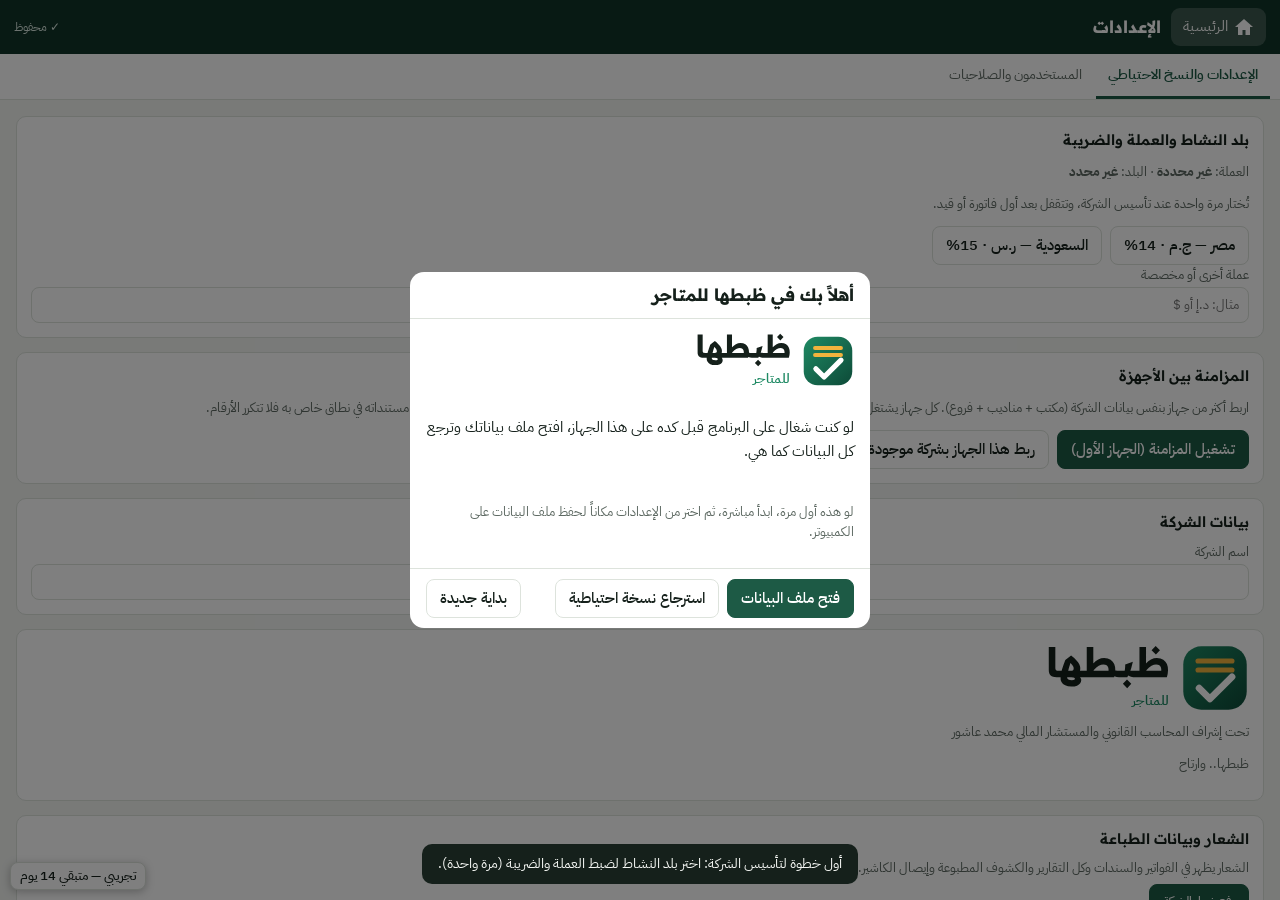
==== stores/index.html @ 5166639c "Add cheques and notes receivable/payable module with auto journal entries Co-Authored-By: Claude Son" ====
<!DOCTYPE html>
<html lang="ar" dir="rtl">
<head>
<link rel="icon" href="data:image/svg+xml,%3Csvg%20xmlns%3D%22http%3A//www.w3.org/2000/svg%22%20viewBox%3D%220%200%20120%20120%22%20width%3D%22120%22%20height%3D%22120%22%3E%3Cg%20transform%3D%22translate%280%200%29%20scale%281.0%29%22%3E%3Cdefs%3E%3ClinearGradient%20id%3D%22g%22%20x1%3D%220%22%20y1%3D%220%22%20x2%3D%221%22%20y2%3D%221%22%3E%3Cstop%20offset%3D%220%22%20stop-color%3D%22%231f8a64%22/%3E%3Cstop%20offset%3D%221%22%20stop-color%3D%22%230d4a38%22/%3E%3C/linearGradient%3E%3C/defs%3E%3Crect%20x%3D%224%22%20y%3D%224%22%20width%3D%22112%22%20height%3D%22112%22%20rx%3D%2232%22%20fill%3D%22url%28%23g%29%22/%3E%3Cpath%20d%3D%22M30%2030h60M30%2046h60%22%20stroke%3D%22%23f2b33d%22%20stroke-width%3D%229%22%20stroke-linecap%3D%22round%22%20fill%3D%22none%22/%3E%3Cpath%20d%3D%22M32%2078l19%2019%2039-39%22%20stroke%3D%22%23fff%22%20stroke-width%3D%2212%22%20stroke-linecap%3D%22round%22%20stroke-linejoin%3D%22round%22%20fill%3D%22none%22/%3E%3C/g%3E%3C/svg%3E">
<meta charset="utf-8">
<meta name="viewport" content="width=device-width, initial-scale=1">
<title>ظبطها</title>
<link rel="stylesheet" href="fonts/fonts.css">
<link rel="manifest" href="manifest.webmanifest">
<meta name="theme-color" content="#113428">
<link rel="apple-touch-icon" href="logo/icon-192.png">
<style>
/* layout idea: pine side rail of ledgers on the right, working sheet on the left; tables are the page */
:root{
  --bg:#f3f5f2; --surface:#ffffff; --sunk:#eef1ed; --ink:#15201b; --muted:#5d6962; --line:#dde3dc;
  --brand:#1d5a45; --brand-ink:#ffffff; --brand-soft:#e2efe9; --side:#113428; --side-ink:#d9e8e1;
  --good:#006300; --good-bg:#e2f3e2; --bad:#b92c2c; --bad-bg:#fbe6e6; --warn:#7a5200; --warn-bg:#fdf0cf;
  --s1:#2a78d6; --s2:#eb6834; --s3:#1baf7a;
  --f-display:"Readex Pro","IBM Plex Sans Arabic",system-ui,"Segoe UI",Tahoma,sans-serif;
  --f-body:"IBM Plex Sans Arabic",system-ui,"Segoe UI",Tahoma,sans-serif;
  --r:10px;
}
@media (prefers-color-scheme:dark){:root:not([data-theme="light"]){
  color-scheme:dark;
  --bg:#0e1411; --surface:#171f1b; --sunk:#1d2722; --ink:#e8eeea; --muted:#9aa69f; --line:#2a352f;
  --brand:#56b693; --brand-ink:#06140e; --brand-soft:#1c2f27; --side:#0b1813; --side-ink:#cfe0d8;
  --good:#4cc965; --good-bg:#143019; --bad:#f08080; --bad-bg:#3a1a1a; --warn:#e8b653; --warn-bg:#3a2d10;
  --s1:#3987e5; --s2:#d95926; --s3:#199e70;
}}
:root[data-theme="dark"]{
  color-scheme:dark;
  --bg:#0e1411; --surface:#171f1b; --sunk:#1d2722; --ink:#e8eeea; --muted:#9aa69f; --line:#2a352f;
  --brand:#56b693; --brand-ink:#06140e; --brand-soft:#1c2f27; --side:#0b1813; --side-ink:#cfe0d8;
  --good:#4cc965; --good-bg:#143019; --bad:#f08080; --bad-bg:#3a1a1a; --warn:#e8b653; --warn-bg:#3a2d10;
  --s1:#3987e5; --s2:#d95926; --s3:#199e70;
}
*{box-sizing:border-box}
html,body{height:100%;margin:0}
body{background:var(--bg);color:var(--ink);font-family:var(--f-body);font-size:15px;line-height:1.55}
h1,h2,h3{font-family:var(--f-display);margin:0;text-wrap:balance;line-height:1.3}
h2{font-size:17px} h3{font-size:14.5px;font-weight:600}
button,input,select,textarea{font:inherit;color:inherit}
:focus-visible{outline:2px solid var(--brand);outline-offset:2px}
#app{display:flex;height:100%}
#main{flex:1;min-width:0;display:flex;flex-direction:column;height:100%}
#top{display:flex;align-items:center;gap:10px;padding:8px 14px;background:var(--side);color:#fff;flex:none}
#top h1{font-size:17px;flex:1;min-width:0;color:#fff}
.homebtn{border:0;background:rgba(255,255,255,.18);color:#fff;border-radius:9px;min-width:38px;height:38px;padding:0 12px;gap:6px;font:700 14px/1 inherit;display:inline-flex;align-items:center;justify-content:center;cursor:pointer;flex:none;text-decoration:none}
.homebtn:hover{background:rgba(255,255,255,.24)}
.homebtn svg{width:20px;height:20px;fill:currentColor}.homebtn.hide{display:none}@media(max-width:420px){.homebtn{padding:0 9px}.homebtn span{font-size:13px}}
#brandco{font-size:12.5px;opacity:.8;white-space:nowrap;overflow:hidden;text-overflow:ellipsis;max-width:38%}
@media (max-width:520px){#brandco{display:none}}
#sync{font-size:12px;color:var(--side-ink);white-space:nowrap}
#tabs{display:flex;gap:2px;padding:0 10px;background:var(--surface);border-bottom:1px solid var(--line);overflow-x:auto;flex:none}
#tabs:empty{display:none}
#tabs a{padding:10px 12px;color:var(--muted);text-decoration:none;font-size:14px;white-space:nowrap;border-bottom:3px solid transparent}
#tabs a:hover{color:var(--ink)}
#tabs a.on{color:var(--brand);border-bottom-color:var(--brand);font-weight:600}
#banner{display:none;padding:8px 16px;background:var(--warn-bg);color:var(--warn);font-size:13px}
#view{flex:1;overflow-y:auto;padding:16px;display:flex;flex-direction:column;gap:14px}
#view>*{flex-shrink:0}
.hello{max-width:900px;width:100%;margin:6px auto 0}
.apps{display:grid;grid-template-columns:repeat(auto-fill,minmax(88px,1fr));gap:24px 6px;max-width:820px;width:100%;margin:0 auto;padding:28px 10px 24px;border-radius:26px;background:linear-gradient(135deg,rgba(124,98,214,.14),rgba(18,133,95,.13))}
.app{display:flex;flex-direction:column;align-items:center;gap:8px;padding:4px 2px;background:none;border:0;border-radius:14px;text-decoration:none;color:var(--ink);text-align:center;transition:transform .15s}.app:hover{transform:translateY(-4px)}.app:active{transform:scale(.95)}
.app:hover{border-color:var(--brand);box-shadow:0 3px 12px rgba(0,0,0,.09)}
.app .ic{width:74px;height:74px;border-radius:21px;display:flex;align-items:center;justify-content:center;color:#fff;box-shadow:0 8px 16px -6px rgba(0,0,0,.35),inset 0 -4px 0 rgba(0,0,0,.14),inset 0 2px 0 rgba(255,255,255,.22)}.app .ic svg{width:36px;height:36px}
.app b{font-family:var(--f-display);font-size:14.5px;font-weight:600}
.span2{grid-column:span 2}@media(max-width:700px){.span2{grid-column:auto}}.ssw{position:relative;display:block;flex:1;min-width:0;width:100%}.ssw .ssi{width:100%}.sshid{position:absolute!important;opacity:0;width:1px!important;height:1px!important;min-width:0!important;pointer-events:none;top:0;inset-inline-start:0}.ssp{position:absolute;z-index:60;inset-inline:0;top:calc(100% + 2px);max-height:240px;overflow:auto;background:var(--surface);border:1px solid var(--line);border-radius:10px;box-shadow:0 10px 24px -8px rgba(0,0,0,.35)}.ssp.up{top:auto;bottom:calc(100% + 2px)}.sso{padding:9px 12px;cursor:pointer;font-size:14px;border-bottom:1px solid var(--line);text-align:start}.sso:last-child{border:0}.sso small{color:var(--muted);font-size:11px;margin-inline-end:6px}.sso.on{font-weight:700}.sso.act,.sso:hover{background:rgba(18,133,95,.13)}.sso.none{color:var(--muted);cursor:default}
.app small{color:var(--muted);font-size:11px;line-height:1.3}
svg.i{width:28px;height:28px;fill:none;stroke:currentColor;stroke-width:1.8;stroke-linecap:round;stroke-linejoin:round}
.card{background:var(--surface);border:1px solid var(--line);border-radius:var(--r);padding:14px}
.card>h3{margin-bottom:10px}
.grid{display:grid;gap:12px}
.g2{grid-template-columns:repeat(auto-fit,minmax(min(100%,340px),1fr))}
.kpis{grid-template-columns:repeat(auto-fit,minmax(150px,1fr))}
.kpi{background:var(--surface);border:1px solid var(--line);border-radius:var(--r);padding:12px 14px}
.kpi small{color:var(--muted);font-size:12.5px;display:block}
.kpi b{font-family:var(--f-display);font-size:21px;font-variant-numeric:tabular-nums;direction:ltr;display:block;text-align:right}
.kpi i{font-style:normal;font-size:12px;color:var(--muted)}
.bar{display:flex;flex-wrap:wrap;gap:8px;align-items:end}
.bar label{display:flex;flex-direction:column;gap:2px;font-size:12px;color:var(--muted)}
.bar .sp{flex:1}
input,select,textarea{background:var(--surface);border:1px solid var(--line);border-radius:8px;padding:7px 9px;min-width:0;max-width:100%}
input[type=number]{direction:ltr;text-align:left}
input[type=search]{min-width:170px}
.btn{border:1px solid var(--line);background:var(--surface);border-radius:8px;padding:7px 13px;cursor:pointer;font-weight:500;display:inline-flex;align-items:center;gap:6px;white-space:nowrap}
.btn:hover{background:var(--sunk)}
.btn.pri{background:var(--brand);border-color:var(--brand);color:var(--brand-ink)}
.btn.pri:hover{filter:brightness(1.08)}
.btn.danger{color:var(--bad);border-color:var(--bad)}
.btn.sm{padding:3px 9px;font-size:13px}
.tw{overflow-x:auto;border:1px solid var(--line);border-radius:var(--r);background:var(--surface)}
table{border-collapse:collapse;width:100%;font-size:13.5px}
th,td{padding:7px 10px;text-align:start;border-bottom:1px solid var(--line);vertical-align:top}
th{background:var(--sunk);font-weight:600;font-size:12.5px;white-space:nowrap;position:sticky;top:0}
tr:last-child>td{border-bottom:0}
.num{direction:ltr;text-align:left;font-variant-numeric:tabular-nums;white-space:nowrap}
th.num{direction:rtl}
tfoot td{font-weight:700;background:var(--sunk)}
tr.click{cursor:pointer} tr.click:hover>td{background:var(--brand-soft)}
tr.eh>td{background:var(--sunk);font-weight:600;border-top:2px solid var(--line)}
tr.grp>td{background:var(--sunk);font-weight:700}
td.l1{font-weight:700} td.l2{font-weight:600;padding-inline-start:22px} td.l3{padding-inline-start:38px} td.l4{padding-inline-start:54px} td.l5{padding-inline-start:70px} td.l6{padding-inline-start:86px} td.hd{font-weight:600} td.l1,td.l2,td.l3,td.l4,td.l5,td.l6{text-align:start}
.chip{display:inline-block;border-radius:99px;padding:1px 9px;font-size:12px;font-weight:600;white-space:nowrap;background:var(--sunk);color:var(--muted)}
.chip.good{background:var(--good-bg);color:var(--good)} .chip.bad{background:var(--bad-bg);color:var(--bad)} .chip.warn{background:var(--warn-bg);color:var(--warn)}
.nw{white-space:nowrap} .mute{color:var(--muted)} .pos{color:var(--good)} .neg{color:var(--bad)}
.tabs{display:flex;gap:6px;flex-wrap:wrap}
.tabs button{border:1px solid var(--line);background:var(--surface);border-radius:99px;padding:5px 13px;cursor:pointer;font-size:13.5px}
.tabs button.on{background:var(--brand);border-color:var(--brand);color:var(--brand-ink);font-weight:600}
.note{font-size:12.5px;color:var(--muted)}
/* charts */
.legend{display:flex;gap:14px;font-size:12.5px;color:var(--muted);margin-bottom:8px}
.legend i{display:inline-block;width:10px;height:10px;border-radius:3px;margin-inline-end:5px}
.cols{display:grid;grid-auto-flow:column;grid-auto-columns:1fr;gap:6px;height:170px;align-items:end;border-bottom:1px solid var(--line);position:relative;direction:ltr}
.cols .gl{position:absolute;inset-inline:0;border-top:1px dashed var(--line);font-size:10.5px;color:var(--muted);pointer-events:none}
.cols .gl span{position:absolute;top:-8px;left:0;background:var(--surface);padding-inline-end:4px}
.col{display:flex;gap:2px;align-items:end;height:100%;justify-content:center;cursor:pointer;position:relative;z-index:1}
.col i{display:block;width:42%;max-width:16px;border-radius:4px 4px 0 0;min-height:1px}
.col:hover i,.col:focus i{filter:brightness(1.15)}
.xl{display:grid;grid-auto-flow:column;grid-auto-columns:1fr;gap:6px;font-size:10.5px;color:var(--muted);text-align:center;direction:ltr;margin-top:4px}
.hb{display:grid;grid-template-columns:minmax(90px,38%) 1fr auto;gap:4px 10px;align-items:center;font-size:13px}
.hb .tr{height:10px;background:var(--sunk);border-radius:5px;overflow:hidden}
.hb .tr i{display:block;height:100%;border-radius:5px}
.hb .v{direction:ltr;font-variant-numeric:tabular-nums;font-size:12.5px;text-align:left}
#tip{position:fixed;z-index:60;background:var(--ink);color:var(--bg);padding:6px 10px;border-radius:8px;font-size:12.5px;pointer-events:none;display:none;max-width:240px}
/* modal */
#modal{display:none;position:fixed;inset:0;z-index:50;background:rgba(0,0,0,.5);align-items:center;justify-content:center;padding:12px}
#modal.on{display:flex}
#qmodal{display:none;position:fixed;inset:0;z-index:70;background:rgba(0,0,0,.5);align-items:center;justify-content:center;padding:12px}
#qmodal.on{display:flex}
.sq{display:flex;gap:6px;align-items:stretch}.sq select{flex:1;min-width:0}.sq .btn{white-space:nowrap}
.dlg{background:var(--surface);border-radius:14px;width:min(100%,860px);max-height:100%;display:flex;flex-direction:column}
.dlg.sm{width:min(100%,460px)}
.dlg header{padding:12px 16px;border-bottom:1px solid var(--line);display:flex;align-items:center;gap:8px}
.dlg header h2{flex:1}
.dlg .body{padding:14px 16px;overflow-y:auto;display:flex;flex-direction:column;gap:12px}
.dlg footer{padding:10px 16px;border-top:1px solid var(--line);display:flex;gap:8px;flex-wrap:wrap;align-items:center}
.form{display:grid;grid-template-columns:repeat(auto-fit,minmax(170px,1fr));gap:10px}
.form label{display:flex;flex-direction:column;gap:3px;font-size:12.5px;color:var(--muted)}
.ln{border:1px solid var(--line);border-radius:10px;padding:10px;display:grid;grid-template-columns:repeat(auto-fit,minmax(140px,1fr));gap:8px;background:var(--sunk)}
.ln label{display:flex;flex-direction:column;gap:2px;font-size:12px;color:var(--muted)}
.ln .w2{grid-column:span 2} @media (max-width:420px){.ln .w2{grid-column:auto}}
#toast{position:fixed;bottom:16px;inset-inline:16px;z-index:70;display:none;justify-content:center;pointer-events:none}
#toast div{background:var(--ink);color:var(--bg);padding:9px 16px;border-radius:10px;font-size:14px}
.pager{display:flex;gap:8px;align-items:center;justify-content:center;font-size:13px}
.paper{background:#fff;color:#111;padding:20px;border:1px solid var(--line);border-radius:8px;direction:rtl;font-size:13px;line-height:1.6}
.paper table{width:100%;border-collapse:collapse}.paper th,.paper td{border:1px solid #bbb;padding:5px 8px;text-align:right;color:#111}.paper th{background:#eee}.paper td.n{text-align:left;direction:ltr;white-space:nowrap}
#printarea{display:none}
.pbox{border:1px solid var(--line);border-radius:10px;padding:10px 12px;margin:10px 0}.pbox summary{cursor:pointer;font-weight:600}.pltab{width:100%;border-collapse:collapse}.pltab td,.pltab th{padding:4px 6px;border-bottom:1px solid var(--line);text-align:right}.pltab input[type=date],.pltab input[type=number]{width:100%;min-width:110px}.pltab select{min-width:110px}.pltab tr.xtra{background:rgba(242,179,61,.12)}
.brandlock{display:flex;align-items:center;gap:12px;color:var(--ink)}.brandlock .bmark{width:52px;height:52px;flex:none}.brandlock .bwords{display:flex;flex-direction:column;gap:2px}.brandlock .bname{height:34px;width:auto}.brandlock .bsub{font-size:13px;color:var(--accent,#1f8a64);font-weight:600}
.brandlock.lg .bmark{width:68px;height:68px}.brandlock.lg .bname{height:44px}
.hello{display:flex;align-items:center;gap:18px;flex-wrap:wrap}.hello .brandlock{padding-left:18px;border-left:1px solid var(--line)}
.credit{display:flex;align-items:center;justify-content:center;gap:8px;margin:28px 0 8px;font-size:12.5px;color:var(--mute,#6b7a73);text-align:center}.credit .bmark{width:20px;height:20px;flex:none}
.pos{display:grid;grid-template-columns:minmax(0,1fr) 400px;gap:14px;align-items:start}@media (max-width:960px){.pos{grid-template-columns:1fr}}
.pleft .grow{flex:1;min-width:220px}.pleft .grow input{width:100%;font-size:17px;padding:10px 12px}
.pcats{display:flex;gap:6px;flex-wrap:wrap;margin:6px 0 10px}.chip.on{background:var(--pri,#1d5a45);color:#fff}
.pgrid{display:grid;grid-template-columns:repeat(auto-fill,minmax(150px,1fr));gap:10px}
.pitem{display:flex;flex-direction:column;align-items:flex-start;gap:4px;text-align:right;padding:12px;border:1px solid var(--line);border-radius:12px;background:var(--card,#fff);color:var(--ink);cursor:pointer;min-height:92px;font:inherit}
.pitem:hover{border-color:var(--pri,#1d5a45);box-shadow:0 2px 10px rgba(0,0,0,.06)}.pitem b{font-size:14px;line-height:1.35}.pitem span{font-size:16px;font-weight:700;color:var(--pri,#1d5a45)}.pitem small{font-size:11.5px;opacity:.7}.pitem.out{opacity:.55}
.pcart{color:var(--ink);position:sticky;top:8px;border:1px solid var(--line);border-radius:14px;background:var(--card,#fff);padding:14px;display:flex;flex-direction:column;gap:10px}
.pcart label{display:flex;flex-direction:column;gap:4px;font-size:12.5px}.pcart select,.pcart input{width:100%}.crow.two{display:grid;grid-template-columns:1fr 1fr;gap:8px}
.clines{display:flex;flex-direction:column;gap:6px;max-height:42vh;overflow:auto}.cline{display:grid;grid-template-columns:1fr auto auto auto;gap:6px;align-items:center;padding:6px 0;border-bottom:1px dashed var(--line)}
.cline .cn{display:flex;flex-direction:column;font-size:13.5px}.cline .cn small{opacity:.65}.cline .cq{display:flex;align-items:center;gap:3px}.cline .cq input{width:52px;text-align:center;padding:4px}.cline .ct{min-width:70px;text-align:left}
.ctot{background:var(--soft,#f2f5f3);border-radius:10px;padding:10px 12px;display:flex;flex-direction:column;gap:4px}.ctot>div{display:flex;justify-content:space-between}.ctot .big{font-size:20px;border-top:1px solid var(--line);padding-top:6px;margin-top:2px}
.chg{display:flex;flex-direction:column;justify-content:center;font-size:12.5px}.chg b{font-size:20px}.cbtns{display:flex;gap:8px;flex-wrap:wrap}.cbtns .big{flex:1;font-size:16px;padding:12px}.cbtns kbd{font-size:11px;opacity:.7;margin-right:6px}
.held{display:flex;gap:6px;flex-wrap:wrap;align-items:center}.cempty{text-align:center;padding:18px 0}
.donebig{font-size:22px;font-weight:700;text-align:center}.donechg{font-size:18px;text-align:center}.donechg b{font-size:26px}
.paper.rcpt{width:76mm;margin:auto;padding:10px;font-size:12px}.paper.rcpt .rmeta{margin:8px 0;border-top:1px dashed #999;border-bottom:1px dashed #999;padding:6px 0}.paper.rcpt table.rt td,.paper.rcpt table.rt th{border:0;border-bottom:1px dotted #ccc;padding:3px 2px}.paper.rcpt table.tot{margin-top:6px}

@media print{@page{size:A4;margin:12mm}body.printing>*:not(#printarea){display:none!important}body.printing #printarea{display:block!important}body.printing{background:#fff!important;overflow:visible!important;height:auto!important}.paper{border:0;padding:0}}
</style>
</head>
<body>
<div id="app">
  <div id="main">
    <header id="top">
      <a class="homebtn" id="homebtn" href="#home" aria-label="القائمة الرئيسية" title="القائمة الرئيسية"><svg viewBox="0 0 20 20" aria-hidden="true"><path d="M10 2 1 10h3v8h4.5v-5h3v5H16v-8h3z"/></svg><span>الرئيسية</span></a>
      <h1 id="title">جارٍ التحميل…</h1>
      <span id="brandco"></span>
      <span id="sync"></span>
    </header>
    <nav id="tabs"></nav>
    <div id="banner"></div>
    <main id="view"><p class="mute">جارٍ تحميل البيانات…</p></main>
  </div>
</div>
<div id="modal"></div><div id="qmodal"></div>
<div id="toast"><div></div></div>
<div id="tip"></div>
<script src="seed.js"></script>
<script>const DBN=window.SEED&&"pos"===SEED.edition?"zabtaha-stores":"accounting-book",$=(t,e=document)=>e.querySelector(t),esc=t=>String(t??"").replace(/[&<>"']/g,t=>({"&":"&amp;","<":"&lt;",">":"&gt;",'"':"&quot;","'":"&#39;"}[t])),p2=t=>String(t).padStart(2,"0"),today=()=>{const t=new Date;return t.getFullYear()+"-"+p2(t.getMonth()+1)+"-"+p2(t.getDate())},num=t=>{const e=parseFloat(t);return isFinite(e)?e:0},r2=t=>Math.round(100*t)/100,fmt=t=>0===(t=r2(t||0))?"–":t.toLocaleString("en-US",{maximumFractionDigits:2}),fmt0=t=>r2(t||0).toLocaleString("en-US",{maximumFractionDigits:0}),pct=t=>isFinite(t)?(100*t).toFixed(1)+"%":"–",short=t=>{const e=Math.abs(t);return e>=1e6?(t/1e6).toFixed(e>=1e7?0:1)+"M":e>=1e3?(t/1e3).toFixed(0)+"K":String(Math.round(t))},balHtml=t=>0===(t=r2(t))?"–":fmt(Math.abs(t))+' <span class="mute" style="font-size:11px">'+(t>0?"مدين":"دائن")+"</span>",ym=t=>t?t.slice(0,7):"",addM=(t,e)=>{let[a,s]=t.split("-").map(Number);return s+=e,a+=Math.floor((s-1)/12),s=((s-1)%12+12)%12+1,a+"-"+p2(s)};function toast(t){const e=$("#toast");e.firstElementChild.textContent=t,e.style.display="flex",clearTimeout(toast.t),toast.t=setTimeout(()=>e.style.display="none",2800)}function banner(t,e,a){const s=$("#banner");s.innerHTML=esc(t)+(e?' <button class="btn sm" data-act="'+a+'">'+esc(e)+"</button>":""),s.style.display=t?"block":"none"}const LISTS=["accounts","customers","suppliers","custodies","centers","inst","journal","items","whs","moves","docs","assets","emps","payruns","recon","audit","stk","users","shifts","prods","ships","boms","leaves","cheques"],CHUNK={audit:300,journal:150,inst:400,moves:300,items:400,docs:150};let S={meta:{},accounts:[],customers:[],suppliers:[],custodies:[],centers:[],inst:[],journal:[],items:[],whs:[],moves:[],docs:[],assets:[],emps:[],payruns:[],recon:[],audit:[],stk:[],users:[],shifts:[],prods:[],ships:[],boms:[]},IX={},PAID=null;function reindex(){PAID=null,IX.acc=new Map(S.accounts.map(t=>[t.code,t])),IX.cu=new Map(S.customers.map(t=>[t.code,t])),IX.su=new Map(S.suppliers.map(t=>[t.code,t])),IX.cs=new Map(S.custodies.map(t=>[t.code,t])),IX.cc=new Map(S.centers.map(t=>[t.code,t])),IX.it=new Map(S.items.map(t=>[t.code,t])),IX.wh=new Map(S.whs.map(t=>[t.code,t])),IX.doc=new Map((S.docs||[]).map(t=>[t.id,t]))}const nm=(t,e)=>e?IX[t].get(e)?.name||e:"",cls=t=>IX.acc.get(t)?.cls||"",details=()=>S.accounts.filter(t=>"تفصيلي"===t.level);function loadObj(t){S={meta:Object.assign({company:"",from:"",to:"",cur:""},t.meta||{})},LISTS.forEach(e=>S[e]=(t[e]||[]).map(t=>Object.assign({},t))),S.whs.length||(S.whs=[{code:"W001",name:"المخزن الرئيسي",place:""}]),reindex()}const Store={kind:"mem",db:null,idb:null,cache:{},q:Promise.resolve(),pending:0,failed:!1,async init(){try{const t=window.claude&&window.claude.use;if(t){const e=await Promise.race([t("db"),new Promise(t=>setTimeout(()=>t(null),1e4))]);if(e)return this.db=e,void(this.kind="cloud")}}catch(t){}try{this.idb=await new Promise((t,e)=>{const a=indexedDB.open(DBN,1);a.onupgradeneeded=()=>a.result.createObjectStore("book"),a.onsuccess=()=>t(a.result),a.onerror=()=>e(a.error)}),this.kind="local"}catch(t){this.kind="mem"}},async loadAll(){const t={};"cloud"===this.kind?(await this.db.collection("book").limit(1e3).get()).docs.forEach(e=>t[e.id]=e.data()):"local"===this.kind&&await new Promise((e,a)=>{const s=this.idb.transaction("book").objectStore("book").openCursor();s.onsuccess=()=>{const a=s.result;a?(t[a.key]=a.value,a.continue()):e()},s.onerror=()=>a(s.error)});for(const e in t)this.cache[e]=JSON.stringify(t[e]);return t},_w(t,e){if("cloud"===this.kind){const a=this.db.doc("book/"+t);return void 0===e?a.delete():a.set(e)}return new Promise((a,s)=>{const n=this.idb.transaction("book","readwrite"),c=n.objectStore("book");void 0===e?c.delete(t):c.put(e,t),n.oncomplete=a,n.onerror=()=>s(n.error)})},put(t,e){const a=void 0===e?void 0:JSON.stringify(e);if(this.cache[t]===a)return;if(void 0===a?delete this.cache[t]:this.cache[t]=a,FileSync.schedule(),"mem"===this.kind)return;const s=void 0===a?void 0:JSON.parse(a);this.pending++,sync(),this.q=this.q.then(()=>this._w(t,s).catch(e=>{if(e&&("unavailable"===e.code||"resource_exhausted"===e.code))return new Promise(t=>setTimeout(t,1800)).then(()=>this._w(t,s));throw e})).catch(t=>{this.failed=!0,banner("تعذّر حفظ آخر تعديل ("+(t&&t.code||"خطأ")+"). خذ نسخة احتياطية الآن ثم أعد فتح البرنامج.","تنزيل نسخة احتياطية الآن","backup")}).then(()=>{this.pending--,sync(),this.pending||Tabs.say()})}},Tabs={ch:null,stale:!1,init(){"local"===Store.kind&&"undefined"!=typeof BroadcastChannel&&(this.ch=new BroadcastChannel(DBN),this.ch.onmessage=()=>{this.stale=!0,this.check()},setInterval(()=>this.check(),1e3))},say(){try{this.ch&&this.ch.postMessage(1)}catch(t){}},async check(){if(this.stale&&!Store.pending&&!FileSync.busy&&!document.querySelector("#modal.on")){this.stale=!1;try{hydrate(await Store.loadAll())&&(render(),toast("تم تحديث البيانات من نافذة أخرى"))}catch(t){}}}},KV={db:null,async open(){return this.db||(this.db=await new Promise((t,e)=>{const a=indexedDB.open("accounting-book"===DBN?"accounting-file":DBN+"-file",1);a.onupgradeneeded=()=>a.result.createObjectStore("kv"),a.onsuccess=()=>t(a.result),a.onerror=()=>e(a.error)})),this.db},async get(t){const e=await this.open();return new Promise((a,s)=>{const n=e.transaction("kv").objectStore("kv").get(t);n.onsuccess=()=>a(n.result),n.onerror=()=>s(n.error)})},async set(t,e){const a=await this.open();return new Promise((s,n)=>{const c=a.transaction("kv","readwrite");void 0===e?c.objectStore("kv").delete(t):c.objectStore("kv").put(e,t),c.oncomplete=s,c.onerror=()=>n(c.error)})}},FileSync={h:null,ok:!1,t:null,busy:!1,again:!1,last:null,can:()=>"local"===Store.kind&&"function"==typeof window.showSaveFilePicker,async load(){let t=null;try{t=localStorage.getItem(DBN+"-fh")}catch(t){}if(t){this.skipped=!0;try{localStorage.removeItem(DBN+"-fh")}catch(t){}try{await KV.set("fh",void 0)}catch(t){}}else{try{localStorage.setItem(DBN+"-fh","1")}catch(t){}try{this.h=await KV.get("fh")||null,this.h&&(this.ok="granted"===await this.h.queryPermission({mode:"readwrite"}))}catch(t){this.h=null,this.ok=!1}try{localStorage.removeItem(DBN+"-fh")}catch(t){}}},async remember(t,e){this.h=t,this.ok=e;try{await KV.set("fh",t)}catch(t){}},async forget(){this.h=null,this.ok=!1;try{await KV.set("fh",void 0)}catch(t){}},schedule(){this.h&&this.ok&&(clearTimeout(this.t),this.t=setTimeout(()=>{this.t=null,this.write()},1e3))},async write(){if(this.h&&this.ok)if(this.busy)this.again=!0;else{this.busy=!0,sync();try{const t=await this.h.createWritable();await t.write(JSON.stringify(snapshot())),await t.close(),this.last=new Date,fileBanner()}catch(t){this.ok=!1,fileBanner("تعذّر الكتابة في ملف البيانات ("+(t&&t.name||"خطأ")+").")}finally{this.busy=!1,this.again&&(this.again=!1,this.write()),sync()}}}};function fileBanner(t){if(!Store.failed)return FileSync.skipped&&!FileSync.h?banner("تعذّر الوصول لملف البيانات المربوط. بياناتك محفوظة في المتصفح؛ اربط الملف مرة أخرى من الإعدادات.","الإعدادات","gosetup"):t?banner(t+" البيانات محفوظة في المتصفح، لكن الملف لم يتحدّث.","إعادة السماح","fileperm"):FileSync.h&&!FileSync.ok?banner("الحفظ في ملف البيانات ("+FileSync.h.name+") متوقف حتى تسمح للبرنامج بالكتابة فيه.","السماح بالحفظ في الملف","fileperm"):void banner("")}function sync(){const t=$("#sync");"mem"===Store.kind?t.textContent="بدون حفظ":t.textContent=Store.failed?"⚠ لم يُحفظ":Store.pending||FileSync.busy||FileSync.t?"جارٍ الحفظ…":FileSync.h?FileSync.ok?"✓ محفوظ في الملف":"⚠ الملف متوقف":"✓ محفوظ"}function persist(t){const e=S[t],a=CHUNK[t]||500;let s=0;for(;s*a<e.length||0===s;s++)Store.put(t+"_"+s,{rows:e.slice(s*a,s*a+a)});for(;t+"_"+s in Store.cache;s++)Store.put(t+"_"+s,void 0)}function persistAll(){Store.put("meta",S.meta),LISTS.forEach(persist)}function hydrate(t){if(!t.meta)return!1;const e={meta:t.meta};return LISTS.forEach(a=>{e[a]=[];for(let s=0;t[a+"_"+s];s++)e[a]=e[a].concat(t[a+"_"+s].rows||[])}),loadObj(e),!0}document.addEventListener("visibilitychange",()=>{document.hidden&&FileSync.t&&(clearTimeout(FileSync.t),FileSync.t=null,FileSync.write())});const V={zv:{z:""},rep:{from:"",to:""},jr:{q:"",from:"",to:"",acc:"",unb:!1,page:0},st:{type:"acc",code:""},ins:{tab:"table",q:"",month:"",year:""},ent:{q:""},sk:{q:"",wh:"",only:""},ex:{acc:"",cc:""},pr:{acc:"",cc:""},mv:{q:"",item:"",wh:"",type:""}};function accKey(t){if("تفصيلي"===t.level)return t.code;if(t.pre)return t.pre;const e=t.code;return e.endsWith("000")?e.slice(0,-3):e.endsWith("00")?e.slice(0,-2):e}function leaves(t){if("تفصيلي"===t.level)return[t];const e=accKey(t);return details().filter(t=>t.code.startsWith(e))}let SKIPCL=!1;function sums(t,e,a){const s=new Map;for(const n of S.journal){if(a&&n.date>a)continue;if(SKIPCL&&"قيد إقفال"===n.tag)continue;const c=t(n);if(!c)continue;let o=s.get(c);o||s.set(c,o=[0,0,0,0]),e&&n.date<e?(o[0]+=n.d,o[1]+=n.c):(o[2]+=n.d,o[3]+=n.c)}return s}function balRow(t,e){e=e||[0,0,0,0];const a=(t.od||0)-(t.oc||0)+e[0]-e[1],s=a+e[2]-e[3];return{od:Math.max(a,0),oc:Math.max(-a,0),pd:e[2],pc:e[3],cd:Math.max(s,0),cc:Math.max(-s,0),net:s}}function trial(t,e){const a=sums(t=>t.a,t,e);return details().map(t=>Object.assign({code:t.code,name:t.name,cls:t.cls,nature:t.nature,parent:t.parent},balRow(t,a.get(t.code))))}function partySummary(t,e,a,s){const n=sums(e=>e[t],a,s);return e.map(t=>Object.assign({},t,balRow(t,n.get(t.code))))}function centerReport(t,e){const a=new Map;for(const s of S.journal){if(!s.cc||t&&s.date<t||e&&s.date>e)continue;let n=a.get(s.cc);n||a.set(s.cc,n=[0,0]);const c=cls(s.a);"إيرادات"===c?n[0]+=s.c-s.d:"مصروفات"===c&&(n[1]+=s.d-s.c)}return S.centers.map(t=>{const e=a.get(t.code)||[0,0];return Object.assign({},t,{rev:e[0],exp:e[1],net:e[0]-e[1],margin:e[0]?(e[0]-e[1])/e[0]:0})})}function statement(t,e,a,s){let n,c=0,o="";if("acc"===t){const t=IX.acc.get(e);if(!t)return null;const a=leaves(t),s=new Set(a.map(t=>t.code));n=t=>s.has(t.a),c=a.reduce((t,e)=>t+(e.od||0)-(e.oc||0),0),o=t.code+" — "+t.name}else if("cc"===t){const t=IX.cc.get(e);if(!t)return null;n=t=>t.cc===e,o=t.code+" — "+t.name}else{const a=IX[t].get(e);if(!a)return null;n=a=>a[t]===e,c=(a.od||0)-(a.oc||0),o=a.code+" — "+a.name}const l="cc"===t?t=>{const e=cls(t.a);return"إيرادات"===e?t.c-t.d:"مصروفات"===e?-(t.d-t.c):0}:t=>t.d-t.c,r=S.journal.filter(n).slice().sort((t,e)=>t.date<e.date?-1:t.date>e.date?1:0);let i=c,d=0,p=0;const u=[];for(const e of r)s&&e.date>s||(a&&e.date<a?i+=l(e):(u.length||(c=i),i+=l(e),d+=e.d,p+=e.c,u.push({date:e.date,no:e.no,desc:e.desc,info:"acc"===t?[nm("cc",e.cc),nm("cu",e.cu)||nm("su",e.su)||nm("cs",e.cs)].filter(Boolean).join(" · "):nm("acc",e.a),d:e.d,c:e.c,run:i})));return u.length||(c=i),{title:o,open:c,td:d,tc:p,close:i,rows:u}}function dash(t,e){const a={rev:0,exp:0,coll:0},s=[],n=ym(t)||ym(S.journal.reduce((t,e)=>!t||e.date<t?e.date:t,""))||ym(today());for(let t=0;t<12;t++)s.push({m:addM(n,t),rev:0,exp:0,coll:0,sup:0});const c=new Map(s.map(t=>[t.m,t])),o=new Map,l=new Map,r=new Map,i=new Map,d=new Map,p=new Map,u=new Map,m=(t,e,a)=>t.set(e,(t.get(e)||0)+a);for(const s of S.journal){if(t&&s.date<t||e&&s.date>e)continue;const n=cls(s.a),b=c.get(ym(s.date));if("إيرادات"===n){const t=s.c-s.d;a.rev+=t,m(r,s.a,t),s.cc&&m(i,s.cc,t),b&&(b.rev+=t)}else if("مصروفات"===n){const t=s.d-s.c;a.exp+=t,m(o,s.a,t),s.cc&&m(l,s.cc,t),b&&(b.exp+=t)}if(s.cu){const t=s.c-s.d;a.coll+=t,m(d,s.cu,t),m(p,s.a,t),b&&(b.coll+=t)}if(s.su){let t=u.get(s.su);t||u.set(s.su,t=[0,0]),t[0]+=s.d,t[1]+=s.c,b&&(b.sup+=s.d)}}let b=0;s.forEach(t=>{t.net=t.rev-t.exp,b+=t.net,t.cum=b});const h=(t,e,a)=>[...t].filter(t=>0!==r2(t[1])).sort((t,e)=>e[1]-t[1]).slice(0,a).map(t=>({name:nm(e,t[0]),v:t[1]}));a.net=a.rev-a.exp,a.months=s,a.topExp=h(o,"acc",8),a.topExpCC=h(l,"cc",8),a.revAcc=h(r,"acc",6),a.topRevCC=h(i,"cc",5),a.topCu=h(d,"cu",8),a.payType=h(p,"acc",6),a.activeCu=[...d.values()].filter(t=>t>0).length,a.avgPay=a.activeCu?a.coll/a.activeCu:0,a.sup=[...u].map(t=>({name:nm("su",t[0]),d:t[1][0],c:t[1][1],net:t[1][1]-t[1][0]})).sort((t,e)=>e.d+e.c-(t.d+t.c)),a.supDue=a.sup.reduce((t,e)=>t+Math.max(e.net,0),0),a.supAdv=a.sup.reduce((t,e)=>t+Math.max(-e.net,0),0);const f=today();return a.ins={paid:0,late:0,next:0},S.inst.forEach(t=>a.ins[insState(t,f)]++),a}const insState=(t,e)=>"مسدد"===t.status?"paid":t.due&&t.due<e?"late":"next",INS_LBL={paid:["مسدد ✓","good"],late:["متأخر ⚠","bad"],next:["قادم",""]},MT=["وارد","منصرف","تحويل","رصيد افتتاحي","تسوية زيادة","تسوية عجز"],IN=new Set(["وارد","رصيد افتتاحي","تسوية زيادة"]);function stock(){const t=new Map,e=e=>{let a=t.get(e);return a||t.set(e,a={qty:0,val:0,wh:new Map}),a},a=(t,e,a)=>t.wh.set(e,(t.wh.get(e)||0)+a);for(const t of S.moves){const s=e(t.item);"تحويل"===t.type?(a(s,t.wh,-t.qty),a(s,t.wh2,t.qty)):IN.has(t.type)?(s.qty+=t.qty,s.val+=t.qty*t.cost,a(s,t.wh,t.qty)):(s.qty-=t.qty,s.val-=t.qty*t.cost,a(s,t.wh,-t.qty))}return t}const avgOf=(t,e)=>t&&t.qty>5e-4?t.val/t.qty:e&&e.cost||0,invAcc=()=>IX.acc.get(S.meta.invAcc)?S.meta.invAcc:(details().find(t=>"أصول"===t.cls&&t.name.includes("مخزون"))||{}).code||"",fq=t=>0==(t=Math.round(1e3*(t||0))/1e3)?"–":t.toLocaleString("en-US",{maximumFractionDigits:3});let TBL=[];const CAP=400;let CAPALL=!1;function table(t,e,a,s={}){TBL.push({title:t,cols:e,rows:a,foot:s.foot});const n=a;return!CAPALL&&a.length>400&&(a=a.slice(0,400)),'<div class="tw"><table><thead><tr>'+e.map(t=>"<th"+(t.n?' class="num"':"")+">"+t.t+"</th>").join("")+"</tr></thead><tbody>"+(a.length?a.map(t=>"<tr"+(s.row?" "+s.row(t):"")+">"+e.map(e=>'<td class="'+(e.n?"num ":"")+(/^(m|date|due|code|old|paid|no)$/.test(e.k)?"nw ":"")+(e.c?e.c(t):"")+'">'+((t,e)=>t.h?t.h(e):t.n?fmt(e[t.k]):esc(e[t.k]))(e,t)+"</td>").join("")+"</tr>").join(""):'<tr><td colspan="'+e.length+'" class="mute">'+(s.empty||"لا توجد بيانات")+"</td></tr>")+(n.length>a.length?'<tr><td colspan="'+e.length+'" class="mute">يُعرض أول '+a.length+" من "+n.length+' (التصدير والإجماليات تشمل الكل) — استخدم البحث أو التاريخ للتضييق، أو <button class="btn sm" data-act="showall">عرض الكل</button></td></tr>':"")+"</tbody>"+(s.foot?"<tfoot><tr>"+e.map(t=>"<td"+(t.n?' class="num"':"")+">"+(void 0===s.foot[t.k]?"":"number"==typeof s.foot[t.k]?fmt(s.foot[t.k]):esc(s.foot[t.k]))+"</td>").join("")+"</tr></tfoot>":"")+"</table></div>"}const sumK=(t,e)=>{const a={};return e.forEach(e=>a[e]=t.reduce((t,a)=>t+(a[e]||0),0)),a},xbtn=()=>'<button class="btn" data-act="xls">تصدير Excel</button>',zsel=()=>'<label>الأرصدة الصفرية<select data-set="zv.z"><option value=""'+(V.zv.z?"":" selected")+'>إخفاء</option><option value="1"'+(V.zv.z?" selected":"")+">إظهار</option></select></label>",period=t=>'<label>من تاريخ<input type="date" id="pf" data-set="'+t+'.from" value="'+esc(V[t].from)+'"></label><label>إلى تاريخ<input type="date" id="pt" data-set="'+t+'.to" value="'+esc(V[t].to)+'"></label>',opts=(t,e,a)=>(void 0!==a?'<option value="">'+a+"</option>":"")+t.map(t=>'<option value="'+esc(t.code)+'"'+(t.code===e?" selected":"")+">"+esc(t.name)+"</option>").join(""),hbars=(t,e,a)=>{if(!t.length)return'<p class="mute">لا توجد حركة في الفترة</p>';const s=Math.max(...t.map(t=>Math.abs(t.v)));return'<div class="hb">'+t.map(t=>"<span>"+esc(t.name)+'</span><span class="tr" data-tip="'+esc(t.name)+": "+fmt(t.v)+'"><i style="width:'+Math.max(1,Math.abs(t.v)/s*100)+"%;background:var(--"+a+')"></i></span><span class="v">'+fmt0(t.v)+(e?' <span class="mute">'+pct(t.v/e)+"</span>":"")+"</span>").join("")+"</div>"};function colsChart(t,e){const a=Math.max(1,...t.flatMap(t=>e.map(e=>Math.max(0,t[e.k]))));return(e.length>1?'<div class="legend">'+e.map(t=>'<span><i style="background:var(--'+t.c+')"></i>'+t.t+"</span>").join("")+"</div>":"")+'<div class="cols"><div class="gl" style="bottom:100%"><span>'+short(a)+'</span></div><div class="gl" style="bottom:50%"><span>'+short(a/2)+"</span></div>"+t.map(t=>'<div class="col" tabindex="0" data-tip="'+t.m+" — "+e.map(e=>e.t+": "+fmt(t[e.k])).join(" | ")+'">'+e.map(e=>'<i style="height:'+Math.max(0,t[e.k])/a*100+"%;background:var(--"+e.c+')"></i>').join("")+"</div>").join("")+'</div><div class="xl">'+t.map(t=>"<span>"+t.m.slice(5)+"/"+t.m.slice(2,4)+"</span>").join("")+"</div>"}const ICON={import:"M12 3v12M7 10l5 5 5-5M4 19h16",dash:"M4 20V10M10 20V4M16 20v-8M2 20h20",book:"M5 4h12a2 2 0 0 1 2 2v14H7a2 2 0 0 1-2-2zM9 8h6M9 12h6",user:"M12 12a4 4 0 1 0 0-8 4 4 0 0 0 0 8zM4 21a8 8 0 0 1 16 0",truck:"M2 7h11v9H2zM13 10h5l3 3v3h-8zM6.5 19a1.5 1.5 0 1 0 0-3 1.5 1.5 0 0 0 0 3zM17.5 19a1.5 1.5 0 1 0 0-3 1.5 1.5 0 0 0 0 3z",wallet:"M3 7h16a2 2 0 0 1 2 2v9a2 2 0 0 1-2 2H3zM3 7V5a1 1 0 0 1 1-1h12M16 13.5h2",box:"M3 8l9-5 9 5v8l-9 5-9-5zM3 8l9 5 9-5M12 13v8",doc:"M6 3h9l4 4v14H6zM9 17v-3M12 17v-6M15 17v-4",cog:"M4 7h10M18 7h2M4 17h2M10 17h10M16 5v4M8 15v4",pos:"M4 4h16v10H4zM8 20h8M12 14v6M7 8h4",cart:"M3 4h2l2 11h11l2-8H6M9 20a1 1 0 1 0 0-2 1 1 0 0 0 0 2zM17 20a1 1 0 1 0 0-2 1 1 0 0 0 0 2z",bag:"M5 8h14l-1 12H6zM9 8V6a3 3 0 0 1 6 0v2",people:"M9 11a3 3 0 1 0 0-6 3 3 0 0 0 0 6zM3 20a6 6 0 0 1 12 0M17 10a2.5 2.5 0 1 0 0-5M16 14.5a5 5 0 0 1 5 5.5",factory:"M3 21V9l6 3V9l6 3V5h3v16zM7 17h2M12 17h2",cash:"M3 6h18v12H3zM12 15a3 3 0 1 0 0-6 3 3 0 0 0 0 6zM6 9v.01M18 15v.01"},ic=t=>'<svg class="i" viewBox="0 0 24 24" aria-hidden="true"><path d="'+ICON[t]+'"/></svg>',BRAND_NAME_SVG='<svg class="bname" viewBox="5 -79 297 108" role="img" aria-label="ظبطها"><path fill="currentColor" d="M26.1 0.0Q21.1 0.0 17.5 -1.0Q13.9 -2.0 11.55 -4.15Q9.200000000000001 -6.300000000000001 8.05 -9.700000000000001Q6.9 -13.100000000000001 6.9 -17.900000000000002V-74.0H23.0V-23.700000000000003Q23.0 -21.5 23.3 -19.950000000000003Q23.6 -18.400000000000002 24.400000000000002 -17.450000000000003Q25.200000000000003 -16.5 26.650000000000002 -16.1Q28.1 -15.700000000000001 30.5 -15.700000000000001H34.4V0.0Z M62.4 23.0Q53.4 23.0 47.2 19.950000000000003Q41.0 16.900000000000002 38.099999999999994 11.650000000000002Q35.199999999999996 6.4 35.9 0.0H34.4V-15.700000000000001H38.5Q39.6 -19.400000000000002 40.5 -22.400000000000002Q41.4 -25.400000000000002 42.349999999999994 -28.300000000000004Q43.3 -31.200000000000003 44.55 -34.5Q45.8 -37.800000000000004 47.5 -42.1L61.7 -53.2Q68.4 -48.1 72.75 -43.650000000000006Q77.1 -39.2 79.6 -35.400000000000006Q82.1 -31.6 83.15 -28.35Q84.2 -25.1 84.2 -22.400000000000002Q84.2 -21.3 84.1 -19.450000000000003Q84.0 -17.6 83.5 -15.700000000000001H90.9V0.0H83.7Q84.9 1.5 85.75 3.5Q86.6 5.5 86.6 7.5Q86.6 11.600000000000001 84.1 15.15Q81.6 18.7 76.25 20.85Q70.9 23.0 62.4 23.0ZM63.6 7.300000000000001Q67.9 7.300000000000001 69.45 6.4Q71.0 5.5 71.0 3.9000000000000004Q71.0 3.1 70.15 2.2Q69.3 1.3 67.3 0.65Q65.3 0.0 61.7 0.0H52.0Q51.9 1.9000000000000001 52.7 3.3000000000000003Q53.5 4.7 55.05 5.6Q56.6 6.5 58.75 6.9Q60.9 7.300000000000001 63.6 7.300000000000001ZM54.5 -15.700000000000001H61.2Q63.0 -15.700000000000001 64.3 -16.0Q65.6 -16.3 66.4 -16.950000000000003Q67.2 -17.6 67.6 -18.650000000000002Q68.0 -19.700000000000003 68.0 -21.200000000000003Q68.0 -23.200000000000003 67.2 -25.35Q66.4 -27.5 64.55000000000001 -30.05Q62.7 -32.6 59.7 -35.7L60.9 -37.5Q59.9 -34.4 58.95 -31.35Q58.0 -28.3 57.2 -25.450000000000003Q56.4 -22.6 55.7 -20.15Q55.0 -17.7 54.5 -15.700000000000001ZM34.4 -15.700000000000001H35.4V0.0H34.4Q31.4 0.0 31.4 -7.800000000000001Q31.4 -15.700000000000001 34.4 -15.700000000000001Z M164.10000000000002 -20.400000000000002Q167.2 -17.5 171.05 -16.6Q174.9 -15.700000000000001 179.3 -15.700000000000001V0.0Q173.5 0.0 168.05 -2.4000000000000004Q162.60000000000002 -4.800000000000001 159.2 -10.4ZM90.9 0.0V-15.700000000000001H153.60000000000002Q153.9 -20.0 152.8 -23.55Q151.70000000000002 -27.1 148.90000000000003 -29.25Q146.10000000000002 -31.400000000000002 140.9 -31.400000000000002Q135.70000000000002 -31.400000000000002 129.60000000000002 -28.300000000000004Q123.5 -25.200000000000003 118.1 -18.55Q112.7 -11.9 109.4 -1.1L105.4 -15.4Q109.60000000000001 -25.900000000000002 115.5 -32.900000000000006Q121.4 -39.900000000000006 128.4 -43.45Q135.4 -47.0 142.9 -47.0Q152.5 -47.0 158.6 -43.05Q164.7 -39.1 167.5 -32.400000000000006Q170.3 -25.700000000000003 170.20000000000002 -17.3Q170.10000000000002 -8.9 167.3 0.0ZM100.10000000000001 0.0V-74.0H116.2V0.0ZM90.9 -15.700000000000001H91.9V0.0H90.9Q87.9 0.0 87.9 -7.800000000000001Q87.9 -15.700000000000001 90.9 -15.700000000000001Z M179.3 0.0V-15.700000000000001H193.20000000000002Q193.60000000000002 -17.400000000000002 193.90000000000003 -20.300000000000004Q194.20000000000002 -23.200000000000003 194.40000000000003 -26.150000000000002Q194.60000000000002 -29.1 194.5 -31.1L213.3 -37.7Q211.5 -30.400000000000002 209.75 -24.05Q208.0 -17.7 205.65 -11.85Q203.3 -6.0 199.60000000000002 0.0ZM220.3 0.0Q213.4 0.0 208.65 -1.35Q203.9 -2.7 200.7 -4.550000000000001Q197.5 -6.4 195.20000000000002 -8.0L203.70000000000002 -17.900000000000002Q205.10000000000002 -17.2 207.0 -16.7Q208.9 -16.2 211.2 -15.95Q213.5 -15.700000000000001 216.0 -15.700000000000001H220.3V0.0ZM179.3 -15.700000000000001H180.3V0.0H179.3Q176.3 0.0 176.3 -7.800000000000001Q176.3 -15.700000000000001 179.3 -15.700000000000001ZM199.4 26.900000000000002 188.8 16.2 198.9 5.6000000000000005 209.4 16.2Z M220.3 0.0V-15.700000000000001H283.0Q283.3 -20.0 282.20000000000005 -23.55Q281.1 -27.1 278.3 -29.25Q275.5 -31.400000000000002 270.3 -31.400000000000002Q265.1 -31.400000000000002 259.0 -28.300000000000004Q252.9 -25.200000000000003 247.5 -18.55Q242.10000000000002 -11.9 238.8 -1.1L234.8 -15.4Q239.0 -25.900000000000002 244.9 -32.900000000000006Q250.8 -39.900000000000006 257.8 -43.45Q264.8 -47.0 272.3 -47.0Q281.90000000000003 -47.0 288.0 -43.05Q294.1 -39.1 296.90000000000003 -32.400000000000006Q299.70000000000005 -25.700000000000003 299.6 -17.3Q299.5 -8.9 296.70000000000005 0.0ZM229.5 0.0V-74.0H245.60000000000002V0.0ZM220.3 -15.700000000000001H221.3V0.0H220.3Q217.3 0.0 217.3 -7.800000000000001Q217.3 -15.700000000000001 220.3 -15.700000000000001ZM269.8 -55.400000000000006 259.2 -66.0 269.3 -76.7 279.8 -66.0Z"/></svg>',BRAND_MARK_SVG='<svg class="bmark" viewBox="0 0 120 120" aria-hidden="true"><g transform="translate(0 0) scale(1.0)"><defs><linearGradient id="bmg" x1="0" y1="0" x2="1" y2="1"><stop offset="0" stop-color="#1f8a64"/><stop offset="1" stop-color="#0d4a38"/></linearGradient></defs><rect x="4" y="4" width="112" height="112" rx="32" fill="url(#bmg)"/><path d="M30 30h60M30 46h60" stroke="#f2b33d" stroke-width="9" stroke-linecap="round" fill="none"/><path d="M32 78l19 19 39-39" stroke="#fff" stroke-width="12" stroke-linecap="round" stroke-linejoin="round" fill="none"/></g></svg>',EDITION=window.SEED&&SEED.edition||"acc",BRAND={name:"ظبطها",sub:"pos"===EDITION?"للمتاجر":"للمحاسبة",by:"تحت إشراف المحاسب القانوني والمستشار المالي محمد عاشور",tag:"ظبطها.. وارتاح"},brandBlock=t=>'<div class="brandlock '+(t||"")+'">'+BRAND_MARK_SVG+'<div class="bwords">'+BRAND_NAME_SVG+'<span class="bsub">'+BRAND.sub+"</span></div></div>",creditLine=()=>'<p class="credit">'+BRAND_MARK_SVG+"<span><b>"+BRAND.name+" "+BRAND.sub+"</b> — "+BRAND.by+"</span></p>",APPS=[{t:"لوحة المعلومات",i:"dash",c:"#2a78d6",v:[["dashboard","لوحة المعلومات"]],s:()=>"ملخص الأداء"},{t:"المحاسبة",i:"book",c:"#1d5a45",v:[["journal","اليومية"],["accounts","دليل الحسابات"],["centers","مراكز التكلفة"],["bankrec","التسوية البنكية"],["closing","الإقفال والفترات"]],s:()=>entries().length+" قيد"},{t:"الأصول الثابتة",i:"wallet",c:"#7a5cc2",v:[["assets","الأصول الثابتة"]],s:()=>S.assets.length+" أصل"},{t:"استيراد البيانات",i:"import",c:"#5a6b7b",v:[["migrate","ترحيل البيانات من Excel / برنامج آخر"]],s:()=>"استيراد"},{t:"الرواتب",i:"people",c:"#2f7d9b",v:[["payroll","الرواتب والموظفون"],["leaves","الإجازات والاستئذان"]],s:()=>S.emps.length+" موظف"},{t:"المبيعات",i:"cart",c:"#0e8a8a",v:[["sales","فواتير المبيعات"]],s:()=>S.docs.filter(t=>"inv"===t.kind&&DOCT[t.t].sale).length+" فاتورة"},{t:"المشتريات",i:"bag",c:"#8a4fd6",v:[["purchases","فواتير المشتريات"],["ships","الاستيراد الخارجي"]],s:()=>S.docs.filter(t=>"inv"===t.kind&&!DOCT[t.t].sale).length+" فاتورة"},{t:"السندات",i:"cash",c:"#c2780e",v:[["vouchers","قبض وصرف"],["cheques","الشيكات وأوراق القبض والدفع"]],s:()=>S.docs.filter(t=>"vch"===t.kind).length+" سند"},{t:"العملاء",i:"user",c:"#6250d6",v:[["customers","العملاء"],["installments","الأقساط"]],s:()=>S.customers.length+" عميل"},{t:"الموردون",i:"truck",c:"#d95926",v:[["suppliers","الموردون"]],s:()=>S.suppliers.length+" مورد"},{t:"العهد",i:"wallet",c:"#a66d00",v:[["custodies","العهد"]],s:()=>S.custodies.length+" عهدة"},{t:"المخزون",i:"box",c:"#12855f",v:[["stock","أرصدة المخزون"],["stocktake","الجرد"],["moves","حركات المخزون"],["items","الأصناف"],["warehouses","المخازن"]],s:()=>S.items.length+" صنف"},{t:"التكاليف",i:"factory",c:"#b4561b",v:[["prods","أوامر التصنيع"],["boms","قوائم المواد (BOM)"],["mfvar","تحليل الانحرافات"],["mfoh","توزيع التكاليف"],["mfstmt","قائمة التكاليف"],["wipr","تقرير التصنيع"]],s:()=>S.prods.length+" أمر · "+S.boms.length+" BOM"},{t:"التقارير",i:"doc",c:"#c2417a",v:[["trial","ميزان المراجعة"],["statement","كشوف الحساب"],["expenses","تحليل المصروفات"],["profitability","ربحية المراكز"],["income","قائمة الدخل"],["balance","المركز المالي"],["cashflow","التدفقات النقدية"],["vat","تقرير الضريبة"],["vatreturn","الإقرار الضريبي"],["aging","أعمار الديون"],["audit","سجل المراجعة"]],s:()=>"10 تقارير"},{t:"الإعدادات",i:"cog",c:"#4f5b55",v:[["setup","الإعدادات والنسخ الاحتياطي"]],s:()=>(S.meta.cur?S.meta.cur+" · ":"")+"العملة والنسخ الاحتياطي"}];if("pos"===EDITION){const t=t=>APPS.find(e=>e.t===t),e=[{t:"الكاشير",i:"pos",c:"#0e8a8a",v:[["pos","نقطة البيع"],["shifts","الورديات"],["dayclose","إغلاق اليومية"]],s:()=>S.docs.filter(t=>"inv"===t.kind&&"بيع"===t.t&&t.date===today()).length+" فاتورة اليوم"},t("لوحة المعلومات"),t("المبيعات"),t("المشتريات"),t("السندات"),Object.assign({},t("العملاء"),{v:[["customers","العملاء"]]}),t("الموردون"),t("المخزون"),t("التكاليف"),Object.assign({},t("التقارير"),{v:[["income","قائمة الدخل"],["statement","كشوف الحساب"],["vat","تقرير الضريبة"],["vatreturn","الإقرار الضريبي"],["aging","أعمار الديون"],["trial","ميزان المراجعة"],["journal","القيود"]],s:()=>"6 تقارير"}),t("الإعدادات")];APPS.splice(0,APPS.length,...e)}const appOf=t=>APPS.find(e=>e.v.some(e=>e[0]===t)),VIEWS={};function entries(){const t=new Map;return S.journal.forEach((e,a)=>{const s=String(e.no);let n=t.get(s);n||t.set(s,n={no:e.no,date:e.date,lines:[],d:0,c:0,first:a}),n.lines.push(e),n.d+=e.d,n.c+=e.c,e.date<n.date&&(n.date=e.date)}),[...t.values()]}VIEWS.home=()=>'<div class="hello">'+brandBlock()+"<div><h2>"+esc(S.meta.company||"أهلاً بك")+'</h2><p class="note">'+BRAND.tag+' · اختر القسم الذي تريد العمل عليه.</p></div></div><div class="apps">'+APPS.map(t=>'<a class="app" href="#'+t.v[0][0]+'"><span class="ic" style="background:'+t.c+'">'+ic(t.i)+"</span><b>"+t.t+"</b><small>"+t.s()+"</small></a>").join("")+"</div>"+creditLine(),VIEWS.dashboard=()=>{const t=S.meta.from,e=S.meta.to,a=dash(t,e),s=(t,e,a,s)=>'<div class="kpi"><small>'+t+'</small><b class="'+(s||"")+'">'+e+"</b><i>"+a+"</i></div>";return'<div class="bar"><label>من تاريخ<input type="date" id="df" data-meta="from" value="'+esc(t)+'"></label><label>إلى تاريخ<input type="date" id="dt" data-meta="to" value="'+esc(e)+'"></label><span class="note">كل الأرقام محسوبة من اليومية بين التاريخين. الجدول الشهري يعرض 12 شهراً من تاريخ البداية.</span></div><div class="grid kpis">'+s("إجمالي الإيرادات",fmt0(a.rev),a.rev?"إيرادات مُثبتة في الفترة":"لا إيرادات مُثبتة في الفترة")+s("إجمالي المصروفات",fmt0(a.exp),a.topExp[0]?"أكبر بند: "+esc(a.topExp[0].name)+" ("+pct(a.topExp[0].v/a.exp)+")":"لا مصروفات")+s("صافي الربح / (الخسارة)",fmt0(a.net),a.net<0?"المصروفات تتجاوز الإيرادات المُثبتة":a.rev?"هامش "+pct(a.net/a.rev):"–",a.net<0?"neg":"pos")+s("تحصيلات العملاء",fmt0(a.coll),"متوسط الدفعة "+fmt0(a.avgPay)+" "+esc(S.meta.cur||""))+s("عملاء متعاملون",a.activeCu,"من إجمالي "+S.customers.length+" عميل مسجل")+s("مستحق للموردين",fmt0(a.supDue),"دفعات مقدمة لهم: "+fmt0(a.supAdv))+'</div><div class="grid g2"><div class="card"><h3>الإيرادات مقابل المصروفات (شهرياً)</h3>'+colsChart(a.months,[{k:"rev",t:"الإيرادات",c:"s1"},{k:"exp",t:"المصروفات",c:"s2"}])+"</div><div>"+table("الأرقام الشهرية",[{k:"m",t:"الشهر"},{k:"rev",t:"الإيرادات",n:1},{k:"exp",t:"المصروفات",n:1},{k:"net",t:"الصافي",n:1},{k:"cum",t:"التراكمي",n:1},{k:"st",t:"الحالة",h:t=>t.rev||t.exp?t.net>=0?'<span class="chip good">ربح</span>':'<span class="chip bad">خسارة</span>':"–"}],a.months,{foot:Object.assign({m:"الإجمالي"},sumK(a.months,["rev","exp","net"]))})+'</div></div><div class="grid g2"><div class="card"><h3>أعلى 8 حسابات مصروفات</h3>'+hbars(a.topExp,a.exp,"s2")+'</div><div class="card"><h3>أعلى 8 مشروعات في المصروفات</h3>'+hbars(a.topExpCC,a.exp,"s2")+'</div><div class="card"><h3>الإيرادات حسب الحساب</h3>'+hbars(a.revAcc,a.rev,"s1")+'<p class="note">الإيرادات هنا هي المُثبتة في حسابات الإيراد فقط. تحصيلات العملاء = دائن − مدين على السطور المرتبطة بعميل، وتظهر في قسم العملاء.</p></div><div class="card"><h3>أعلى 5 مشروعات في الإيرادات</h3>'+hbars(a.topRevCC,a.rev,"s1")+'</div><div class="card"><h3>تحصيلات العملاء الشهرية</h3>'+colsChart(a.months,[{k:"coll",t:"التحصيلات",c:"s3"}])+'</div><div class="card"><h3>التحصيلات حسب نوع الدفعة</h3>'+hbars(a.payType,a.coll,"s3")+'<h3 style="margin-top:14px">حالة أقساط العملاء</h3><div class="tabs"><span class="chip good">مسدد '+a.ins.paid+'</span><span class="chip bad">متأخر '+a.ins.late+'</span><span class="chip">قادم '+a.ins.next+'</span></div></div><div class="card"><h3>أعلى 8 عملاء تحصيلاً</h3>'+hbars(a.topCu,a.coll,"s3")+'</div><div class="card"><h3>مدفوعات الموردين الشهرية</h3>'+colsChart(a.months,[{k:"sup",t:"المدفوعات",c:"s2"}])+"</div></div><h3>أرصدة الموردين في الفترة</h3>"+table("أرصدة الموردين",[{k:"name",t:"المورد"},{k:"d",t:"مدفوع (مدين)",n:1},{k:"c",t:"فواتير (دائن)",n:1},{k:"net",t:"الصافي",n:1},{k:"s",t:"الحالة",h:t=>t.net>0?'<span class="chip warn">مستحق له</span>':t.net<0?'<span class="chip">دفعة مقدمة</span>':'<span class="chip good">مسدد</span>'}],a.sup.slice(0,8),{empty:"لا توجد حركة موردين في الفترة"})};const unb=t=>Math.abs(t.d-t.c)>.005;VIEWS.journal=()=>{const t=V.jr,e=t.q.trim();let a=entries();const s=a.length,n=a.filter(unb).length;a=a.filter(a=>(!t.unb||unb(a))&&a.lines.some(a=>(!t.from||a.date>=t.from)&&(!t.to||a.date<=t.to)&&(!t.acc||a.a===t.acc)&&(!e||(t=>[t.no,t.desc,t.tag,nm("acc",t.a),nm("cc",t.cc),nm("cu",t.cu),nm("su",t.su),nm("cs",t.cs)].join(" "))(a).includes(e)))),a.sort((t,e)=>t.date<e.date?1:t.date>e.date?-1:e.first-t.first);const c=Math.max(1,Math.ceil(a.length/30));t.page=Math.min(t.page,c-1);const o=a.slice(30*t.page,30*t.page+30),l=S.journal.reduce((t,e)=>t+e.d,0),r=S.journal.reduce((t,e)=>t+e.c,0);return TBL.push({title:"اليومية",cols:[{k:"date",t:"التاريخ"},{k:"no",t:"رقم القيد"},{k:"desc",t:"البيان"},{k:"tag",t:"تبويب الحساب"},{k:"a",t:"كود الحساب"},{k:"an",t:"اسم الحساب"},{k:"ccn",t:"مركز التكلفة"},{k:"cun",t:"العميل"},{k:"sun",t:"المورد"},{k:"csn",t:"صاحب العهدة"},{k:"d",t:"مدين",n:1},{k:"c",t:"دائن",n:1}],rows:a.flatMap(t=>t.lines).map(t=>Object.assign({},t,{an:nm("acc",t.a),ccn:nm("cc",t.cc),cun:nm("cu",t.cu),sun:nm("su",t.su),csn:nm("cs",t.cs)}))}),'<div class="grid kpis"><div class="kpi"><small>عدد القيود</small><b>'+s+"</b><i>"+S.journal.length+' سطر</i></div><div class="kpi"><small>إجمالي مدين</small><b>'+fmt0(l)+'</b></div><div class="kpi"><small>إجمالي دائن</small><b>'+fmt0(r)+'</b></div><div class="kpi"><small>توازن اليومية</small><b class="'+(n?"neg":"pos")+'">'+(n?n+" غير متزن":"متزنة ✓")+"</b><i>"+(n?'<a href="#journal" data-act="unb">'+(t.unb?"عرض الكل":"عرض غير المتزن")+"</a>":"مدين = دائن لكل قيد")+'</i></div></div><div class="bar"><label>بحث<input type="search" id="jq" data-set="jr.q" data-live value="'+esc(t.q)+'" placeholder="بيان، حساب، عميل، رقم قيد"></label><label>من<input type="date" id="jf" data-set="jr.from" value="'+esc(t.from)+'"></label><label>إلى<input type="date" id="jt" data-set="jr.to" value="'+esc(t.to)+'"></label><label>الحساب<select id="ja" data-set="jr.acc">'+opts(details(),t.acc,"كل الحسابات")+'</select></label><span class="sp"></span>'+xbtn()+'<button class="btn pri" data-act="entry">+ قيد جديد</button></div><div class="tw"><table><thead><tr><th>الحساب</th><th>مركز التكلفة</th><th>الطرف</th><th>البيان</th><th class="num">مدين</th><th class="num">دائن</th></tr></thead>'+(o.length?o.map(t=>'<tbody><tr class="eh click" data-act="entry" data-no="'+esc(t.no)+'"><td colspan="4">قيد '+esc(t.no)+" · "+esc(t.date)+" "+(unb(t)?'<span class="chip bad">غير متزن '+fmt(t.d-t.c)+"</span>":'<span class="chip good">متزن</span>')+'</td><td class="num">'+fmt(t.d)+'</td><td class="num">'+fmt(t.c)+"</td></tr>"+t.lines.map(e=>'<tr class="click" data-act="entry" data-no="'+esc(t.no)+'"><td>'+esc(nm("acc",e.a))+"</td><td>"+esc(nm("cc",e.cc))+"</td><td>"+esc(nm("cu",e.cu)||nm("su",e.su)||nm("cs",e.cs))+"</td><td>"+esc(e.desc)+(e.tag?' <span class="chip">'+esc(e.tag)+"</span>":"")+(e.date!==t.date?' <span class="mute">'+esc(e.date)+"</span>":"")+'</td><td class="num">'+fmt(e.d)+'</td><td class="num">'+fmt(e.c)+"</td></tr>").join("")+"</tbody>").join(""):'<tbody><tr><td colspan="6" class="mute">لا توجد قيود مطابقة</td></tr></tbody>')+'</table></div><div class="pager"><button class="btn sm" data-act="page" data-d="-1"'+(t.page?"":" disabled")+">السابق</button><span>صفحة "+(t.page+1)+" من "+c+" ("+a.length+' قيد)</span><button class="btn sm" data-act="page" data-d="1"'+(t.page<c-1?"":" disabled")+">التالي</button></div>"},VIEWS.accounts=()=>{const t=new Map(trial("","").map(t=>[t.code,t])),e=V.ent.q.trim(),a=V.ent.show||"",s=S.accounts.slice().sort((t,e)=>t.code<e.code?-1:t.code>e.code?1:0).filter(t=>(!e||(t.code+" "+t.name).includes(e))&&(!a||("g"===a?"تفصيلي"!==t.level:"تفصيلي"===t.level))).map(e=>{const a=leaves(e),s=a.reduce((t,e)=>t+(e.od||0)-(e.oc||0),0),n=a.reduce((e,a)=>e+(t.get(a.code)?.net||0),0);return Object.assign({},e,{open:s,bal:n,dp:acDepth(e.code)})});return'<div class="bar"><label>بحث<input type="search" id="aq" data-set="ent.q" data-live value="'+esc(V.ent.q)+'" placeholder="كود أو اسم"></label><label>عرض<select data-set="ent.show"><option value="">كل الحسابات</option><option value="g"'+("g"===a?" selected":"")+'>المجموعات فقط</option><option value="d"'+("d"===a?" selected":"")+'>التفصيلية فقط</option></select></label><span class="sp"></span>'+xbtn()+'<button class="btn" data-act="chartui">الدليل الموسّع وحزم الأنشطة</button><button class="btn pri" data-act="edit" data-k="accounts">+ حساب جديد</button></div>'+table("دليل الحسابات",[{k:"code",t:"الكود"},{k:"name",t:"اسم الحساب",c:t=>"l"+Math.min(t.dp,6)+("تفصيلي"===t.level?"":" hd")},{k:"level",t:"المستوى"},{k:"cls",t:"التصنيف"},{k:"nature",t:"طبيعة الرصيد"},{k:"open",t:"رصيد افتتاحي",n:1,h:t=>balHtml(t.open)},{k:"bal",t:"الرصيد الحالي",n:1,h:t=>balHtml(t.bal)},{k:"x",t:"",h:t=>'<button class="btn sm" data-act="edit" data-k="accounts" data-code="'+esc(t.code)+'">تعديل</button> <button class="btn sm" data-act="st" data-type="acc" data-code="'+esc(t.code)+'">كشف</button>'}],s)+'<p class="note">الحساب الرئيسي أو الفرعي يجمع أرصدة كل الحسابات التفصيلية التي يبدأ كودها بكوده. القيود تُسجَّل على الحسابات التفصيلية فقط.</p>'};const TXN={S:"قياسي",L10:"جدول 10%",L5:"جدول 5%",Z:"صفرية 0%",X:"تصدير 0%",E:"معفاة"},txRate=(t,e)=>{const a=t.tx||"S";return"S"===a?num(e.vat):"L10"===a?10:"L5"===a?5:0},ENT={accounts:{one:"حساب",ix:"acc",jk:"a",f:[["code","كود الحساب"],["name","اسم الحساب"],["level","المستوى","s",["تفصيلي","فرعي","رئيسي"]],["cls","التصنيف","s",["أصول","خصوم","حقوق ملكية","إيرادات","مصروفات"]],["nature","طبيعة الرصيد","s",["مدين","دائن"]],["parent","الحساب الأب","p"],["od","رصيد افتتاحي مدين","n"],["oc","رصيد افتتاحي دائن","n"],["cf","تبويب التدفق النقدي","s",[["","تلقائي"],["تشغيل","تشغيل"],["استثمار","استثمار"],["تمويل","تمويل"]]]]},customers:{t:"العملاء",one:"عميل",ix:"cu",jk:"cu",pre:"C",f:[["code","كود العميل"],["name","اسم العميل"],["phone","رقم الهاتف"],["unit","مرجع / رقم العقد"],["building","تصنيف / مجموعة"],["taxno","الرقم الضريبي"],["addr","العنوان"],["od","رصيد افتتاحي مدين","n"],["oc","رصيد افتتاحي دائن","n"]],show:[["phone","الهاتف"],["unit","المرجع"],["building","التصنيف"]]},suppliers:{t:"الموردون",one:"مورد",ix:"su",jk:"su",pre:"S",f:[["code","كود المورد"],["name","اسم المورد"],["phone","رقم الهاتف"],["city","المدينة"],["activity","نشاط المورد"],["taxno","الرقم الضريبي"],["addr","العنوان"],["od","رصيد افتتاحي مدين","n"],["oc","رصيد افتتاحي دائن","n"]],show:[["phone","الهاتف"],["city","المدينة"],["activity","النشاط"]]},custodies:{t:"العهد",one:"عهدة",ix:"cs",jk:"cs",pre:"E",f:[["code","كود العهدة"],["name","اسم الموظف"],["job","الوظيفة / القسم"],["date","تاريخ الصرف","d"],["od","رصيد افتتاحي مدين","n"],["oc","رصيد افتتاحي دائن","n"]],show:[["job","الوظيفة"],["date","تاريخ الصرف"]]},centers:{t:"مراكز التكلفة",one:"مركز تكلفة",ix:"cc",jk:"cc",pre:"CC",f:[["code","كود المركز"],["name","اسم المركز / المشروع"],["desc","الوصف / الموقع"],["start","تاريخ البدء","d"],["status","الحالة","s",["نشط","متوقف","منتهي"]]],show:[["desc","الوصف / الموقع"],["status","الحالة"]]},items:{t:"الأصناف",one:"صنف",ix:"it",pre:"I",f:[["code","كود الصنف"],["name","اسم الصنف"],["unit","وحدة القياس الأساسية (الأصغر)","l","zbunits"],["u2","وحدة أكبر (مثل: دستة / كرتونة)","l","zbunits"],["f2","كم وحدة أساسية داخلها؟","n"],["u3","وحدة أكبر ثانية (مثل: طرد / باليت)","l","zbunits"],["f3","كم وحدة أساسية داخلها؟","n"],["cat","التصنيف"],["cost","سعر الشراء","n"],["price","سعر البيع","n"],["min","حد إعادة الطلب","n"],["bc","الباركود"],["ecode","كود الصنف الضريبي (GS1/EGS أو GPC)"],["tx","فئة الضريبة الافتراضية","s",Object.keys(TXN).map(t=>[t,TXN[t]])]]},whs:{t:"المخازن",one:"مخزن",ix:"wh",pre:"W",f:[["code","كود المخزن"],["name","اسم المخزن"],["place","الموقع"],["type","نوع المخزن","s",["رئيسي","فرعي","سيارة مندوب","معرض / نقطة بيع"]]]}};function entView(t){const e=ENT[t],a=V.ent.q.trim();let s,n=[{k:"code",t:"الكود"},{k:"name",t:"الاسم"}].concat(e.show.map(t=>({k:t[0],t:t[1]})));"centers"===t?(s=centerReport("",""),n.push({k:"rev",t:"الإيرادات",n:1},{k:"exp",t:"المصروفات",n:1},{k:"net",t:"الصافي",n:1})):(s=partySummary(e.jk,S[t],"",""),n.push({k:"od",t:"افتتاحي مدين",n:1},{k:"oc",t:"افتتاحي دائن",n:1},{k:"pd",t:"حركة مدين",n:1},{k:"pc",t:"حركة دائن",n:1},{k:"cd",t:"ختامي مدين",n:1},{k:"cc",t:"ختامي دائن",n:1}));const c="centers"===t?["rev","exp","net"]:["od","oc","pd","pc","cd","cc"],o=Object.assign({name:"الإجمالي"},sumK(s,c));return s=s.filter(t=>!a||(t.code+" "+t.name+" "+e.show.map(e=>t[e[0]]).join(" ")).includes(a)),n.push({k:"x",t:"",h:a=>'<button class="btn sm" data-act="edit" data-k="'+t+'" data-code="'+esc(a.code)+'">تعديل</button> <button class="btn sm" data-act="st" data-type="'+e.ix+'" data-code="'+esc(a.code)+'">كشف تفصيلي</button>'}),'<div class="bar"><label>بحث<input type="search" id="eq" data-set="ent.q" data-live value="'+esc(V.ent.q)+'" placeholder="اسم أو كود"></label><span class="sp"></span>'+xbtn()+'<button class="btn pri" data-act="edit" data-k="'+t+'">+ '+e.one+" جديد</button></div>"+table(e.t,n,s,{foot:o})}["customers","suppliers","custodies","centers"].forEach(t=>VIEWS[t]=()=>entView(t)),VIEWS.trial=()=>{const t=V.rep,e=trial(t.from,t.to).filter(t=>V.zv.z?t.od||t.oc||t.pd||t.pc:t.cd||t.cc),a=sumK(e,["od","oc","pd","pc","cd","cc"]),s=Math.abs(a.cd-a.cc)<.005&&Math.abs(a.pd-a.pc)<.005;return'<div class="bar">'+period("rep")+zsel()+'<span class="chip '+(s?"good":"bad")+'">'+(s?"الميزان متزن ✓":"الميزان غير متزن — الفرق "+fmt(a.cd-a.cc))+'</span><span class="sp"></span>'+xbtn()+"</div>"+table("ميزان المراجعة",[{k:"code",t:"الكود"},{k:"name",t:"اسم الحساب"},{k:"cls",t:"التصنيف"},{k:"od",t:"افتتاحي مدين",n:1},{k:"oc",t:"افتتاحي دائن",n:1},{k:"pd",t:"حركة مدين",n:1},{k:"pc",t:"حركة دائن",n:1},{k:"cd",t:"ختامي مدين",n:1},{k:"cc",t:"ختامي دائن",n:1}],e,{foot:Object.assign({name:"الإجمالي"},a),row:t=>'class="click" data-act="st" data-type="acc" data-code="'+esc(t.code)+'"'})+'<p class="note">الرصيد الافتتاحي (من دليل الحسابات + ما قبل تاريخ البداية) + حركة الفترة = الرصيد الختامي. تظهر الحسابات التي لها رصيد أو حركة فقط. اضغط أي حساب لفتح كشفه.</p>'},VIEWS.statement=()=>{const t=V.st,e=V.rep,a={acc:["حساب (الأستاذ العام)",S.accounts.map(t=>({code:t.code,name:t.code+" — "+t.name}))],cu:["عميل",S.customers],su:["مورد",S.suppliers],cs:["عهدة",S.custodies],cc:["مركز تكلفة",S.centers]};IX[t.type].get(t.code)||(t.code=a[t.type][1][0]?.code||"");const s=statement(t.type,t.code,e.from,e.to);let n='<div class="tabs">'+Object.keys(a).map(e=>'<button data-act="sttype" data-type="'+e+'" class="'+(e===t.type?"on":"")+'">'+a[e][0]+"</button>").join("")+'</div><div class="bar"><label>'+a[t.type][0]+'<select id="sc" data-set="st.code">'+opts(a[t.type][1],t.code)+"</select></label>"+period("rep")+'<span class="sp"></span>'+(!s||"cu"!==t.type&&"su"!==t.type?"":'<button class="btn" data-act="stwa">واتساب</button>')+(s?'<button class="btn" data-act="stprint">طباعة / PDF</button>':"")+xbtn()+"</div>";if(!s)return n+'<p class="mute">لا توجد بيانات لعرضها.</p>';const c="cc"===t.type;return n+='<div class="grid kpis"><div class="kpi"><small>'+(c?"صافي قبل الفترة":"الرصيد الافتتاحي")+"</small><b>"+(c?fmt(s.open):balHtml(s.open))+'</b></div><div class="kpi"><small>إجمالي مدين</small><b>'+fmt(s.td)+'</b></div><div class="kpi"><small>إجمالي دائن</small><b>'+fmt(s.tc)+'</b></div><div class="kpi"><small>'+(c?"صافي الربح / (الخسارة)":"الرصيد الحالي")+'</small><b class="'+(c?s.close<0?"neg":"pos":"")+'">'+(c?fmt(s.close):balHtml(s.close))+"</b><i>"+s.rows.length+" حركة</i></div></div>",n+table(s.title,[{k:"date",t:"التاريخ"},{k:"no",t:"رقم القيد"},{k:"desc",t:"البيان"},{k:"info",t:"acc"===t.type?"مركز التكلفة / الطرف":"الحساب"},{k:"d",t:"مدين",n:1},{k:"c",t:"دائن",n:1},{k:"run",t:c?"صافي الربح الجاري":"الرصيد الجاري",n:1,h:t=>c?fmt(t.run):balHtml(t.run)}],s.rows,{row:t=>'class="click" data-act="entry" data-no="'+esc(t.no)+'"',foot:{desc:"الإجمالي",d:s.td,c:s.tc},empty:"لا توجد حركات في الفترة"})};const accMatch=t=>{const e=t&&IX.acc.get(t);if(!e)return()=>!0;const a=new Set(leaves(e).map(t=>t.code));return t=>a.has(t)},ccMatch=t=>t?"-"===t?t=>!t:e=>e===t:()=>!0,inP=(t,e)=>!(e.from&&t.date<e.from||e.to&&t.date>e.to),accPick=(t,e,a,s)=>'<label>الحساب<select id="'+t+'" data-set="'+e+'"><option value="">كل الحسابات</option>'+s.map(t=>'<optgroup label="'+t+'">'+S.accounts.filter(e=>e.cls===t&&"رئيسي"!==e.level).map(t=>'<option value="'+esc(t.code)+'"'+(t.code===a?" selected":"")+">"+("تفصيلي"===t.level?"  ":"▸ ")+esc(t.name)+("تفصيلي"===t.level?"":" (كل الحسابات التابعة)")+"</option>").join("")+"</optgroup>").join("")+"</select></label>",ccPick=(t,e,a,s)=>'<label>مركز التكلفة<select id="'+t+'" data-set="'+e+'"><option value="">كل المراكز</option>'+(s?'<option value="-"'+("-"===a?" selected":"")+">بدون مركز تكلفة</option>":"")+S.centers.map(t=>'<option value="'+esc(t.code)+'"'+(t.code===a?" selected":"")+">"+esc(t.name)+"</option>").join("")+"</select></label>",clrBtn=(t,e)=>e.acc||e.cc?'<button class="btn" data-act="clrf" data-k="'+t+'">مسح الفلاتر</button>':"",fdesc=t=>[t.acc&&IX.acc.get(t.acc)?"الحساب: "+nm("acc",t.acc):"","-"===t.cc?"بدون مركز تكلفة":t.cc?"المركز: "+nm("cc",t.cc):""].filter(Boolean).join(" · ");function grouped(t,e){const a=[],s=new Map;return t.forEach(t=>{const e=nm("acc",acGroup(t.code))||nm("acc",t.parent)||t.cls;s.has(e)||s.set(e,[]),s.get(e).push(t)}),s.forEach((t,s)=>{a.push({name:s,v:t.reduce((t,a)=>t+a[e],0),g:1}),t.forEach(t=>a.push({code:t.code,name:t.name,v:t[e]}))}),a}VIEWS.expenses=()=>{const t=V.rep,e=V.ex;e.acc&&!IX.acc.get(e.acc)&&(e.acc=""),e.cc&&"-"!==e.cc&&!IX.cc.get(e.cc)&&(e.cc="");const a=accMatch(e.acc),s=ccMatch(e.cc),n=new Map,c=new Map;for(const e of S.journal){if(!inP(e,t)||"مصروفات"!==cls(e.a)||"قيد إقفال"===e.tag||!a(e.a)||!s(e.cc))continue;let o=n.get(e.a);o||n.set(e.a,o=[0,0]),o[0]+=e.d,o[1]+=e.c;const l=e.cc||"-";c.set(l,(c.get(l)||0)+e.d-e.c)}const o=[...n].map(([t,e])=>{const a=IX.acc.get(t);return{code:t,name:a.name,group:nm("acc",a.parent),d:e[0],c:e[1],net:e[0]-e[1]}}),l=o.reduce((t,e)=>t+e.net,0);o.forEach(t=>t.share=l?t.net/l:0),o.sort((t,e)=>e.net-t.net);const r=[...c].filter(t=>r2(t[1])).map(([t,e])=>({code:"-"===t?"":t,name:"-"===t?"بدون مركز تكلفة":nm("cc",t),k:t,net:e,share:l?e/l:0})).sort((t,e)=>e.net-t.net);return'<div class="bar">'+period("rep")+accPick("exa","ex.acc",e.acc,["مصروفات"])+ccPick("exc","ex.cc",e.cc,1)+'<span class="sp"></span>'+clrBtn("ex",e)+xbtn()+'</div><div class="grid kpis"><div class="kpi"><small>إجمالي المصروفات'+(fdesc(e)?" (مفلتر)":"")+"</small><b>"+fmt0(l)+"</b><i>"+(esc(fdesc(e))||"كل الحسابات وكل المراكز")+'</i></div><div class="kpi"><small>عدد الحسابات</small><b>'+o.length+'</b><i>لها حركة في الفترة</i></div><div class="kpi"><small>أكبر حساب</small><b style="font-size:16px">'+(o[0]?esc(o[0].name):"–")+"</b><i>"+(o[0]?fmt0(o[0].net)+" ("+pct(o[0].share)+")":"")+'</i></div><div class="kpi"><small>أكبر مركز تكلفة</small><b style="font-size:16px">'+(r[0]?esc(r[0].name):"–")+"</b><i>"+(r[0]?fmt0(r[0].net)+" ("+pct(r[0].share)+")":"")+"</i></div></div><h3>حسب الحساب</h3>"+table("المصروفات حسب الحساب",[{k:"code",t:"الكود"},{k:"name",t:"حساب المصروف"},{k:"group",t:"مجموعة المصروف"},{k:"d",t:"مدين",n:1},{k:"c",t:"دائن",n:1},{k:"net",t:"صافي المصروف",n:1},{k:"share",t:"النسبة",n:1,h:t=>pct(t.share)}],o,{foot:Object.assign({name:"الإجمالي"},sumK(o,["d","c","net"])),row:t=>'class="click" data-act="exacc" data-code="'+esc(t.code)+'"',empty:"لا توجد مصروفات تطابق الفلاتر"})+"<h3>حسب مركز التكلفة</h3>"+table("المصروفات حسب مركز التكلفة",[{k:"code",t:"الكود"},{k:"name",t:"مركز التكلفة"},{k:"net",t:"صافي المصروف",n:1},{k:"share",t:"النسبة",n:1,h:t=>pct(t.share)}],r,{foot:{name:"الإجمالي",net:l},row:t=>'class="click" data-act="excc" data-k="'+esc(t.k)+'"',empty:"لا توجد مصروفات تطابق الفلاتر"})+'<p class="note">اضغط حساباً لعرض مصروفاته فقط موزعة على المراكز، أو اضغط مركزاً لعرض مصروفاته فقط. اختيار مجموعة يجمع كل الحسابات التابعة لها.</p>'},VIEWS.profitability=()=>{const t=V.rep,e=V.pr;e.acc&&!IX.acc.get(e.acc)&&(e.acc=""),e.cc&&!IX.cc.get(e.cc)&&(e.cc="");const a=accMatch(e.acc),s=new Map,n=new Map;for(const c of S.journal){if(!c.cc||!inP(c,t)||!a(c.a))continue;const o=cls(c.a);if("إيرادات"!==o&&"مصروفات"!==o)continue;const l="إيرادات"===o?c.c-c.d:0,r="مصروفات"===o?c.d-c.c:0;let i=s.get(c.cc);if(i||s.set(c.cc,i=[0,0]),i[0]+=l,i[1]+=r,c.cc===e.cc){let t=n.get(c.a);t||n.set(c.a,t=[0,0]),t[0]+=l,t[1]+=r}}const c='<div class="bar">'+period("rep")+ccPick("prc","pr.cc",e.cc,0)+accPick("pra","pr.acc",e.acc,["إيرادات","مصروفات"])+'<span class="sp"></span>'+clrBtn("pr",e)+xbtn()+"</div>";if(e.cc){const t=IX.cc.get(e.cc),a=s.get(e.cc)||[0,0],o=a[0]-a[1],l=[...n].map(([t,e])=>{const a=IX.acc.get(t);return{code:t,name:a.name,cls:a.cls,rev:e[0],exp:e[1]}}).filter(t=>r2(t.rev)||r2(t.exp)).sort((t,e)=>t.cls===e.cls?e.rev+e.exp-(t.rev+t.exp):"إيرادات"===t.cls?-1:1);return c+'<div class="grid kpis"><div class="kpi"><small>الإيرادات</small><b>'+fmt0(a[0])+"</b><i>"+esc(t.name)+'</i></div><div class="kpi"><small>المصروفات</small><b>'+fmt0(a[1])+"</b><i>"+(esc(t.desc)||"&nbsp;")+'</i></div><div class="kpi"><small>صافي الربح / (الخسارة)</small><b class="'+(o<0?"neg":"pos")+'">'+fmt0(o)+"</b><i>"+(a[0]?"هامش "+pct(o/a[0]):"لا إيرادات في الفترة")+'</i></div><div class="kpi"><small>الحالة</small><b style="font-size:16px">'+(esc(t.status)||"–")+"</b><i>"+(e.acc?"مفلتر على: "+esc(nm("acc",e.acc)):"كل الحسابات")+"</i></div></div>"+table("ربحية "+t.name,[{k:"code",t:"الكود"},{k:"name",t:"الحساب"},{k:"cls",t:"التصنيف"},{k:"rev",t:"إيرادات",n:1},{k:"exp",t:"مصروفات",n:1}],l,{foot:{name:"الإجمالي",rev:a[0],exp:a[1]},row:t=>'class="click" data-act="st" data-type="acc" data-code="'+esc(t.code)+'"',empty:"لا توجد حركة على هذا المركز في الفترة"})+'<div class="bar"><button class="btn" data-act="st" data-type="cc" data-code="'+esc(e.cc)+'">كشف حساب المركز التفصيلي</button></div>'}const o=S.centers.map(t=>{const e=s.get(t.code)||[0,0];return Object.assign({},t,{rev:e[0],exp:e[1],net:e[0]-e[1],margin:e[0]?(e[0]-e[1])/e[0]:0})}).filter(t=>!e.acc||r2(t.rev)||r2(t.exp));return c+table("ربحية مراكز التكلفة"+(e.acc?" - "+nm("acc",e.acc):""),[{k:"code",t:"الكود"},{k:"name",t:"المركز / المشروع"},{k:"rev",t:"الإيرادات",n:1},{k:"exp",t:"المصروفات",n:1},{k:"net",t:"صافي الربح (الخسارة)",n:1,h:t=>'<span class="'+(t.net<0?"neg":t.net>0?"pos":"")+'">'+fmt(t.net)+"</span>"},{k:"margin",t:"هامش الربح",n:1,h:t=>t.rev?pct(t.margin):"–"},{k:"status",t:"الحالة"}],o,{foot:Object.assign({name:"الإجمالي"},sumK(o,["rev","exp","net"])),row:t=>'class="click" data-act="prcc" data-code="'+esc(t.code)+'"',empty:"لا توجد مراكز عليها حركة لهذا الحساب"})+'<p class="note">اضغط أي مركز لعرض إيراداته ومصروفاته حساباً حساباً.</p>'};const stmtTable=(t,e)=>table(t,[{k:"code",t:"الكود"},{k:"name",t:"البند",c:t=>t.g||t.tot?"l1":"l3"},{k:"v",t:"المبلغ",n:1,h:t=>t.g||t.tot?"<b>"+fmt(t.v)+"</b>":fmt(t.v)}],e);VIEWS.income=()=>{const t=V.rep,e=trial(t.from,t.to),a=e.filter(t=>"إيرادات"===t.cls).map(t=>Object.assign(t,{v:t.pc-t.pd})).filter(t=>r2(t.v)),s=e.filter(t=>"مصروفات"===t.cls).map(t=>Object.assign(t,{v:t.pd-t.pc})).filter(t=>r2(t.v)),n=a.reduce((t,e)=>t+e.v,0),c=s.reduce((t,e)=>t+e.v,0);return'<div class="bar">'+period("rep")+'<span class="sp"></span>'+xbtn()+"</div>"+stmtTable("قائمة الدخل",[{name:"الإيرادات",v:n,g:1},...a.map(t=>({code:t.code,name:t.name,v:t.v})),...grouped(s,"v"),{name:"إجمالي المصروفات والتكاليف",v:c,tot:1},{name:c>n?"صافي الخسارة":"صافي الربح",v:n-c,tot:1}])+'<p class="note">الإيرادات = دائن − مدين لحسابات التصنيف «إيرادات»، والمصروفات = مدين − دائن لحسابات «مصروفات»، لحركة الفترة المحددة.</p>'},VIEWS.balance=()=>{const t=V.rep,e=trial("",t.to),a=(t,a)=>e.filter(e=>e.cls===t).map(t=>Object.assign(t,{v:a*t.net})).filter(t=>r2(t.v)),s=a("أصول",1),n=a("خصوم",-1),c=a("حقوق ملكية",-1),o=e.filter(t=>"إيرادات"===t.cls||"مصروفات"===t.cls).reduce((t,e)=>t-e.net,0),l=s.reduce((t,e)=>t+e.v,0),r=n.reduce((t,e)=>t+e.v,0),i=c.reduce((t,e)=>t+e.v,0)+o,d=Math.abs(l-r-i)<.005;return'<div class="bar"><label>حتى تاريخ<input type="date" id="pt" data-set="rep.to" value="'+esc(t.to)+'"></label><span class="chip '+(d?"good":"bad")+'">'+(d?"الأصول = الخصوم + حقوق الملكية ✓":"فرق "+fmt(l-r-i))+'</span><span class="sp"></span>'+xbtn()+'</div><div class="grid g2"><div>'+stmtTable("الأصول",[...grouped(s,"v"),{name:"إجمالي الأصول",v:l,tot:1}])+"</div><div>"+stmtTable("الخصوم وحقوق الملكية",[...grouped(n,"v"),{name:"إجمالي الخصوم",v:r,tot:1},...grouped(c,"v"),{name:o<0?"صافي خسارة الفترة":"صافي ربح الفترة",v:o},{name:"إجمالي حقوق الملكية",v:i,tot:1},{name:"إجمالي الخصوم وحقوق الملكية",v:r+i,tot:1}])+"</div></div>"},VIEWS.installments=()=>{const t=V.ins,e=today(),a=S.inst.map((t,a)=>Object.assign({i:a,st:insState(t,e),m:ym(t.due),cun:nm("cu",t.cu),ccn:nm("cc",t.cc),tp:t.type||"قسط"},t));let s='<div class="tabs">'+[["table","جدول الأقساط"],["monthly","التقرير الشهري"],["matrix","مستحقات العملاء شهرياً"],["late","المتأخرات"],["expected","التحصيل المتوقع"],["status","حالة الأقساط"]].map(e=>'<button data-act="instab" data-tab="'+e[0]+'" class="'+(e[0]===t.tab?"on":"")+'">'+e[1]+"</button>").join("")+"</div>";const n=t=>'<span class="chip '+INS_LBL[t.st][1]+'">'+INS_LBL[t.st][0]+"</span>",c=[{k:"m",t:"الشهر"},{k:"due",t:"تاريخ الاستحقاق"},{k:"cun",t:"العميل"},{k:"ccn",t:"مركز التكلفة"},{k:"no",t:"م"},{k:"tp",t:"النوع",h:t=>"قسط"===t.tp?"قسط":'<span class="chip warn">'+esc(t.tp)+"</span>"},{k:"amt",t:"المبلغ",n:1}],o=(t,e)=>t.due<e.due?-1:t.due>e.due?1:0;if("table"===t.tab){const e=t.q.trim(),l=a.filter(t=>!e||(t.cun+" "+t.ccn+" "+t.due+" "+t.tp).includes(e)).sort(o);s+='<div class="bar"><label>بحث<input type="search" id="iq" data-set="ins.q" data-live value="'+esc(t.q)+'" placeholder="عميل، مركز تكلفة، تاريخ"></label><span class="sp"></span>'+xbtn()+'<button class="btn" data-act="insedit">+ دفعة منفردة</button><button class="btn pri" data-act="insplan">خطة السداد لعميل</button></div>'+table("جدول أقساط العملاء",[...c,{k:"stl",t:"الحالة",h:n},{k:"paid",t:"تاريخ السداد"},{k:"x",t:"",h:t=>'<button class="btn sm" data-act="inspay" data-i="'+t.i+'">'+("مسدد"===t.status?"إلغاء السداد":"تسجيل سداد")+'</button> <button class="btn sm" data-act="insedit" data-i="'+t.i+'">تعديل</button> <button class="btn sm" data-act="insplan" data-i="'+t.i+'">الخطة</button>'}],l,{foot:{cun:"الإجمالي",amt:l.reduce((t,e)=>t+e.amt,0)},empty:"لا توجد أقساط مسجلة. اضغط «خطة السداد لعميل» لتوليد الأقساط وإضافة الدفعات السنوية أو وديعة الصيانة."})}else if("monthly"===t.tab){const e=new Map;a.forEach(t=>{let a=e.get(t.m);a||e.set(t.m,a={m:t.m,n:0,due:0,paid:0}),a.n++,a.due+=t.amt,"paid"===t.st&&(a.paid+=t.amt)});const l=[...e.values()].sort((t,e)=>t.m<e.m?-1:1);l.forEach(t=>{t.rem=t.due-t.paid,t.rate=t.due?t.paid/t.due:0}),e.has(t.month)||(t.month=l[0]?.m||""),s+='<div class="bar"><span class="sp"></span>'+xbtn()+"</div>"+table("تقرير الأقساط الشهرية",[{k:"m",t:"الشهر"},{k:"n",t:"عدد الأقساط",n:1,h:t=>t.n},{k:"due",t:"إجمالي المستحق",n:1},{k:"paid",t:"إجمالي المسدد",n:1},{k:"rem",t:"المتبقي",n:1},{k:"rate",t:"نسبة التحصيل",n:1,h:t=>pct(t.rate)}],l,{foot:Object.assign({m:"الإجمالي"},sumK(l,["due","paid","rem"])),row:t=>'class="click" data-act="insmonth" data-m="'+t.m+'"',empty:"لا توجد أقساط مسجلة"})+(t.month?"<h3>تفاصيل شهر "+t.month+"</h3>"+table("تفاصيل "+t.month,[...c.slice(1),{k:"stl",t:"الحالة",h:n}],a.filter(e=>e.m===t.month).sort(o)):"")}else if("matrix"===t.tab){const n=[...new Set(a.map(t=>t.m.slice(0,4)).filter(Boolean))].sort();n.includes(t.year)||(t.year=n.includes(e.slice(0,4))?e.slice(0,4):n[0]||e.slice(0,4));const c=Array.from({length:12},(e,a)=>t.year+"-"+p2(a+1)),o=new Map;a.forEach(e=>{if(e.m.slice(0,4)!==t.year)return;let a=o.get(e.cu);a||(a={code:e.cu,name:e.cun,tot:0},c.forEach(t=>a[t]=0),o.set(e.cu,a)),a[e.m]+=e.amt,a.tot+=e.amt});const l=[...o.values()];s+='<div class="bar"><label>السنة<select id="iy" data-set="ins.year">'+(n.length?n:[t.year]).map(e=>"<option"+(e===t.year?" selected":"")+">"+e+"</option>").join("")+'</select></label><span class="sp"></span>'+xbtn()+"</div>"+table("مستحقات كل عميل شهرياً "+t.year,[{k:"code",t:"الكود"},{k:"name",t:"العميل"},...c.map(t=>({k:t,t:t.slice(5),n:1})),{k:"tot",t:"الإجمالي",n:1}],l,{foot:Object.assign({name:"الإجمالي"},sumK(l,[...c,"tot"])),empty:"لا توجد أقساط في هذه السنة"})}else if("late"===t.tab){const t=new Map;a.forEach(e=>{let a=t.get(e.cu);a||t.set(e.cu,a={code:e.cu,name:e.cun,n:0,amt:0,old:"",all:0}),a.all+=e.amt,"late"===e.st&&(a.n++,a.amt+=e.amt,(!a.old||e.due<a.old)&&(a.old=e.due))});const n=[...t.values()].sort((t,e)=>e.amt-t.amt);n.forEach(t=>t.days=t.old?Math.round((new Date(e)-new Date(t.old))/864e5):0),s+='<div class="bar"><span class="note">الأقساط التي فات ميعاد استحقاقها ولم تُسدَّد حتى اليوم ('+e+')</span><span class="sp"></span>'+xbtn()+"</div>"+table("تقرير متأخرات العملاء",[{k:"code",t:"الكود"},{k:"name",t:"العميل"},{k:"n",t:"أقساط متأخرة",n:1,h:t=>t.n||"–"},{k:"amt",t:"المبلغ المتأخر",n:1},{k:"old",t:"أقدم استحقاق متأخر"},{k:"days",t:"أيام التأخير",n:1,h:t=>t.days||"–"},{k:"all",t:"إجمالي مستحقات العميل",n:1},{k:"s",t:"الحالة",h:t=>t.n?'<span class="chip bad">متأخر ⚠</span>':'<span class="chip good">منتظم ✓</span>'}],n,{foot:Object.assign({name:"الإجمالي"},sumK(n,["amt","all"])),empty:"لا توجد أقساط مسجلة"})}else{const e=a.filter(e=>"status"===t.tab||"paid"!==e.st).sort(o),l={paid:0,late:0,next:0};a.forEach(t=>l[t.st]++),s+='<div class="bar">'+("expected"===t.tab?'<span class="chip">أقساط متبقية: '+e.length+'</span><span class="chip warn">إجمالي المتبقي: '+fmt(e.reduce((t,e)=>t+e.amt,0))+"</span>":'<span class="chip good">مسدد '+l.paid+'</span><span class="chip bad">متأخر '+l.late+'</span><span class="chip">قادم '+l.next+"</span>")+'<span class="sp"></span>'+xbtn()+"</div>"+table("expected"===t.tab?"الأقساط المتوقع تحصيلها":"حالة كل الأقساط",[...c,{k:"stl",t:"الحالة",h:n}],e,{foot:{cun:"الإجمالي",amt:e.reduce((t,e)=>t+e.amt,0)},empty:"لا توجد أقساط"})}return s};const SKS={neg:["سالب","bad"],out:["نفد","bad"],low:["تحت حد الطلب","warn"],ok:["متوفر","good"]};function stockRows(t){const e=stock();return S.items.map(a=>{const s=e.get(a.code),n=avgOf(s,a),c=t?s&&s.wh.get(t)||0:s?s.qty:0;return Object.assign({},a,{qty:c,avg:n,val:t?c*n:s?s.val:0,state:c<-5e-4?"neg":c<5e-4?"out":a.min&&c<=a.min?"low":"ok"})})}function fileCard(){if("cloud"===Store.kind)return"";if(!FileSync.can())return'<div class="card"><h3>ملف البيانات على الجهاز</h3><p class="note">حفظ البيانات في ملف على الكمبيوتر متاح عند فتح البرنامج بمتصفح Google Chrome أو Microsoft Edge على الكمبيوتر. في هذا المتصفح اعتمد على النسخ الاحتياطي اليدوي.</p></div>';const t=FileSync,e='<div class="bar"><button class="btn pri" data-act="filelink">'+(t.h?"نقل الحفظ إلى ملف آخر":"اختيار مكان ملف البيانات")+'</button><button class="btn" data-act="fileopen">فتح ملف بيانات موجود</button>'+(t.h?'<button class="btn danger" data-act="fileunlink">إيقاف الحفظ في الملف</button>':"")+"</div>";return'<div class="card"><h3>ملف البيانات على الجهاز</h3>'+(t.h?"<p>"+(t.ok?'<span class="chip good">يعمل ✓</span>':'<span class="chip bad">متوقف</span>')+" كل تعديل يُحفظ تلقائياً في الملف <b>"+esc(t.h.name)+"</b>"+(t.last?" · آخر حفظ "+t.last.toLocaleTimeString("ar-EG"):"")+"</p>"+(t.ok?"":'<div class="bar"><button class="btn pri" data-act="fileperm">السماح بالحفظ في الملف</button></div>'):'<p class="note">البيانات الآن محفوظة داخل المتصفح فقط، ومسح بيانات المتصفح يمسحها. اختر مكاناً على الكمبيوتر (مثلاً فولدر المستندات أو OneDrive) ليحفظ البرنامج كل تعديل في ملف هناك تلقائياً. لو اتمسح المتصفح، افتح الملف من «فتح ملف بيانات موجود» وترجع كل البيانات.</p>')+e+"</div>"}VIEWS.stock=()=>{const t=V.sk,e=t.q.trim();t.wh&&!IX.wh.get(t.wh)&&(t.wh="");const a=stockRows(t.wh),s=a.filter(a=>(!e||(a.code+" "+a.name+" "+(a.cat||"")).includes(e))&&(!t.only||("low"===t.only?"ok"!==a.state:a.qty>5e-4)));return'<div class="grid kpis"><div class="kpi"><small>عدد الأصناف</small><b>'+S.items.length+"</b><i>"+S.whs.length+' مخزن</i></div><div class="kpi"><small>قيمة المخزون</small><b>'+fmt0(a.reduce((t,e)=>t+e.val,0))+'</b><i>بمتوسط التكلفة</i></div><div class="kpi"><small>تحت حد الطلب</small><b class="'+(a.some(t=>"low"===t.state)?"neg":"")+'">'+a.filter(t=>"low"===t.state).length+'</b><i>أصناف تحتاج شراء</i></div><div class="kpi"><small>أصناف نفدت</small><b>'+a.filter(t=>"out"===t.state||"neg"===t.state).length+'</b><i>رصيدها صفر</i></div></div><div class="bar"><label>بحث<input type="search" id="skq" data-set="sk.q" data-live value="'+esc(t.q)+'" placeholder="صنف، كود، تصنيف"></label><label>المخزن<select id="skw" data-set="sk.wh">'+opts(S.whs,t.wh,"كل المخازن")+'</select></label><label>عرض<select id="sko" data-set="sk.only"><option value="">كل الأصناف</option><option value="has"'+("has"===t.only?" selected":"")+'>التي لها رصيد</option><option value="low"'+("low"===t.only?" selected":"")+'>الناقصة والنافدة</option></select></label><span class="sp"></span>'+xbtn()+'<button class="btn pri" data-act="move">+ حركة مخزون</button></div>'+table("أرصدة المخزون",[{k:"code",t:"الكود"},{k:"name",t:"الصنف"},{k:"cat",t:"التصنيف"},{k:"unit",t:"الوحدة"},{k:"qty",t:"الكمية",n:1,h:t=>fq(t.qty)},{k:"avg",t:"متوسط التكلفة",n:1},{k:"val",t:"القيمة",n:1},{k:"min",t:"حد الطلب",n:1,h:t=>fq(t.min)},{k:"st",t:"الحالة",h:t=>'<span class="chip '+SKS[t.state][1]+'">'+SKS[t.state][0]+"</span>"}],s,{foot:{name:"الإجمالي",val:s.reduce((t,e)=>t+e.val,0)},row:t=>'class="click" data-act="card" data-code="'+esc(t.code)+'"',empty:S.items.length?"لا توجد أصناف مطابقة":"لا توجد أصناف بعد. أضف أصنافك من تبويب «الأصناف» ثم سجّل حركة «رصيد افتتاحي» لكل صنف."})+'<p class="note">اضغط أي صنف لفتح كارت حركته. القيمة = الوارد بتكلفته − المنصرف بتكلفته المسجلة وقت الصرف.</p>'},VIEWS.moves=()=>{const t=V.mv,e=t.q.trim();t.item&&!IX.it.get(t.item)&&(t.item=""),t.wh&&!IX.wh.get(t.wh)&&(t.wh="");let a=0,s=S.moves.map((t,e)=>Object.assign({i:e},t)).sort((t,e)=>t.date<e.date?-1:t.date>e.date?1:t.no-e.no).filter(a=>(!t.item||a.item===t.item)&&(!t.wh||a.wh===t.wh||a.wh2===t.wh)&&(!t.type||a.type===t.type)&&(!e||(a.desc+" "+nm("it",a.item)+" "+a.item).includes(e)));s.forEach(e=>{const s="تحويل"===e.type,n=s?t.wh?e.wh2===t.wh?1:-1:0:IN.has(e.type)?1:-1;e.qin=n>0||s&&!n?e.qty:0,e.qout=n<0||s&&!n?e.qty:0,a+=n*e.qty,e.run=a,e.itn=nm("it",e.item),e.whn=s?"من "+nm("wh",e.wh)+" إلى "+nm("wh",e.wh2):nm("wh",e.wh),e.val=s?0:e.qty*e.cost}),t.item||s.reverse();const n=IX.it.get(t.item),c=[{k:"date",t:"التاريخ"},{k:"no",t:"رقم"},{k:"type",t:"النوع",h:t=>'<span class="chip '+("تحويل"===t.type?"":IN.has(t.type)?"good":"warn")+'">'+t.type+"</span>"},{k:"itn",t:"الصنف"},{k:"whn",t:"المخزن"},{k:"qin",t:"وارد",n:1,h:t=>fq(t.qin)},{k:"qout",t:"منصرف",n:1,h:t=>fq(t.qout)},{k:"cost",t:"تكلفة الوحدة",n:1},{k:"val",t:"القيمة",n:1}];return t.item&&c.push({k:"run",t:"الرصيد",n:1,h:t=>fq(t.run)}),c.push({k:"desc",t:"البيان"},{k:"je",t:"القيد",h:t=>""!==t.je&&null!=t.je?'<span class="chip">قيد '+esc(t.je)+"</span>":""}),'<div class="bar"><label>الصنف<select id="mvi" data-set="mv.item">'+opts(S.items,t.item,"كل الأصناف")+'</select></label><label>المخزن<select id="mvw" data-set="mv.wh">'+opts(S.whs,t.wh,"كل المخازن")+'</select></label><label>النوع<select id="mvt" data-set="mv.type"><option value="">كل الأنواع</option>'+MT.map(e=>"<option"+(e===t.type?" selected":"")+">"+e+"</option>").join("")+'</select></label><label>بحث<input type="search" id="mvq" data-set="mv.q" data-live value="'+esc(t.q)+'" placeholder="بيان أو صنف"></label><span class="sp"></span>'+xbtn()+'<button class="btn pri" data-act="move">+ حركة مخزون</button></div>'+(n?'<p class="note">كارت الصنف: <b>'+esc(n.name)+"</b> — الرصيد الحالي "+fq(a)+" "+esc(n.unit||"")+(t.wh?" في "+esc(nm("wh",t.wh)):" في كل المخازن")+"</p>":"")+table(n?"كارت "+n.name:"حركات المخزون",c,s,{row:t=>'class="click" data-act="move" data-i="'+t.i+'"',empty:"لا توجد حركات. سجّل أول حركة من زر «حركة مخزون»."})},VIEWS.items=()=>{const t=V.ent.q.trim(),e=S.items.filter(e=>!t||(e.code+" "+e.name+" "+(e.cat||"")).includes(t));return'<div class="bar"><label>بحث<input type="search" id="itq" data-set="ent.q" data-live value="'+esc(V.ent.q)+'" placeholder="اسم أو كود أو تصنيف"></label><span class="sp"></span>'+xbtn()+'<button class="btn pri" data-act="edit" data-k="items">+ صنف جديد</button></div>'+table("الأصناف",[{k:"code",t:"الكود"},{k:"name",t:"اسم الصنف"},{k:"cat",t:"التصنيف"},{k:"unit",t:"الوحدة",h:t=>esc(t.unit||"")+(t.u2&&t.f2>1?' <small class="mute">· '+esc(t.u2)+" = "+t.f2+(t.u3&&t.f3>1?" · "+esc(t.u3)+" = "+t.f3:"")+"</small>":"")},{k:"bc",t:"الباركود"},{k:"cost",t:"سعر الشراء",n:1},{k:"price",t:"سعر البيع",n:1},{k:"min",t:"حد إعادة الطلب",n:1,h:t=>fq(t.min)},{k:"x",t:"",h:t=>'<button class="btn sm" data-act="edit" data-k="items" data-code="'+esc(t.code)+'">تعديل</button> <button class="btn sm" data-act="card" data-code="'+esc(t.code)+'">كارت الصنف</button>'}],e,{empty:"لا توجد أصناف بعد. أضف أول صنف من زر «صنف جديد»."})},VIEWS.warehouses=()=>{const t=stock(),e=S.whs.map(e=>{let a=0,s=0;return S.items.forEach(n=>{const c=t.get(n.code),o=c&&c.wh.get(e.code)||0;Math.abs(o)>5e-4&&(a++,s+=o*avgOf(c,n))}),Object.assign({},e,{n:a,val:s})});return'<div class="bar"><span class="sp"></span>'+xbtn()+'<button class="btn pri" data-act="edit" data-k="whs">+ مخزن جديد</button></div>'+table("المخازن",[{k:"code",t:"الكود"},{k:"name",t:"اسم المخزن"},{k:"place",t:"الموقع"},{k:"n",t:"أصناف لها رصيد",n:1,h:t=>t.n||"–"},{k:"val",t:"قيمة المخزون",n:1},{k:"x",t:"",h:t=>'<button class="btn sm" data-act="edit" data-k="whs" data-code="'+esc(t.code)+'">تعديل</button> <button class="btn sm" data-act="whstock" data-code="'+esc(t.code)+'">عرض الأرصدة</button>'}],e,{foot:{name:"الإجمالي",val:e.reduce((t,e)=>t+e.val,0)}})};const JT=[{description:"ملف بيانات الحسابات",accept:{"application/json":[".json"]}}];async function fileLink(){try{const t=await showSaveFilePicker({suggestedName:(S.meta.company||"بيانات")+" - الحسابات.json",types:JT});await FileSync.remember(t,!0),await FileSync.write(),FileSync.ok&&toast("تم: كل تعديل سيُحفظ في "+t.name),render()}catch(t){t&&"AbortError"!==t.name&&toast("تعذّر إنشاء الملف: "+(t.message||t))}}async function fileOpen(){let t,e;try{if([t]=await showOpenFilePicker({types:JT}),e=JSON.parse(await(await t.getFile()).text()),!e||!Array.isArray(e.accounts)||!Array.isArray(e.journal))throw new Error("هذا ليس ملف بيانات من البرنامج.")}catch(t){if(t&&"AbortError"===t.name)return;return modal('<header><h2>تعذّر فتح الملف</h2></header><div class="body"><p>'+esc(t.message||t)+'</p></div><footer><button class="btn" data-act="close">إغلاق</button></footer>',1)}ask("فتح «"+t.name+"» ("+e.journal.length+" سطر يومية، "+(e.customers||[]).length+" عميل) واستبدال البيانات الحالية به؟ بعدها كل تعديل يُحفظ في نفس الملف.","فتح الملف",()=>{t.requestPermission({mode:"readwrite"}).catch(()=>"denied").then(async a=>{await FileSync.remember(t,"granted"===a),replaceAll(e),fileBanner(),toast("تم فتح ملف البيانات")})})}function filePerm(){FileSync.h&&FileSync.h.requestPermission({mode:"readwrite"}).catch(()=>"denied").then(t=>{FileSync.ok="granted"===t,fileBanner(),FileSync.ok?(FileSync.write(),toast("تم تفعيل الحفظ في الملف")):toast("لم يتم السماح. البيانات ما زالت محفوظة في المتصفح."),sync(),"setup"===cur&&render()})}function welcome(){modal("<header><h2>أهلاً بك في "+BRAND.name+" "+BRAND.sub+'</h2></header><div class="body">'+brandBlock()+'<p>لو كنت شغال على البرنامج قبل كده على هذا الجهاز، افتح ملف بياناتك وترجع كل البيانات كما هي.</p><p class="note">لو هذه أول مرة، ابدأ مباشرة، ثم اختر من الإعدادات مكاناً لحفظ ملف البيانات على الكمبيوتر.</p></div><footer><button class="btn pri" data-act="fileopen">فتح ملف البيانات</button><label class="btn">استرجاع نسخة احتياطية<input type="file" id="rf2" accept=".json" hidden data-file="restore"></label><span style="flex:1"></span><button class="btn" data-act="close">بداية جديدة</button></footer>',1)}VIEWS.setup=()=>countryCard()+'<div class="card"><h3>بيانات الشركة</h3><div class="form"><label>اسم الشركة<input id="co" data-meta="company" value="'+esc(S.meta.company)+'"></label><label>حساب المخزون (لقيود حركات المخزون)<select id="inv" data-meta="invAcc">'+opts(details().filter(t=>"أصول"===t.cls).map(t=>({code:t.code,name:t.code+" — "+t.name})),invAcc(),"— غير محدد —")+"</select></label></div></div>"+docSetup()+fileCard()+licCard()+bkCard()+'<div class="card"><h3>النسخ الاحتياطي</h3><p class="note">'+{cloud:"البيانات محفوظة في قاعدة بيانات سحابية مرتبطة بهذه الصفحة.",local:"البيانات محفوظة في قاعدة بيانات داخل هذا المتصفح على هذا الجهاز. خذ نسخة احتياطية دورياً، خصوصاً قبل مسح بيانات المتصفح أو تغيير الجهاز.",mem:"هذا المتصفح لا يسمح بالحفظ. التعديلات ستضيع عند إغلاق الصفحة، فخذ نسخة احتياطية قبل الخروج."}[Store.kind]+'</p><div class="bar"><button class="btn pri" data-act="backup">تنزيل نسخة احتياطية</button><label class="btn">استرجاع نسخة احتياطية<input type="file" id="rf" accept=".json" hidden data-file="restore"></label><button class="btn" data-act="xlsall">تصدير كل الدفاتر إلى Excel</button></div></div><div class="card"><h3>استيراد من ملف Excel</h3><p class="note">يقرأ ملف «اليومية الأمريكية ودليل الحسابات» بنفس أسماء الأوراق (دليل الحسابات، بيانات العملاء، بيانات الموردين، بيانات العهد، مراكز التكلفة، اليومية الأمريكية، جدول أقساط العملاء) ويستبدل كل البيانات الحالية.</p><div class="bar"><label class="btn">اختيار ملف Excel<input type="file" id="xf" accept=".xlsx,.xlsm" hidden data-file="import"></label></div></div><div class="card"><h3>بداية جديدة</h3><p class="note">يمسح العملاء والموردين والعهد والقيود والأقساط وحركات المخزون، ويُبقي دليل الحسابات ومراكز التكلفة والأصناف والمخازن.</p><div class="bar"><button class="btn danger" data-act="wipe">مسح الحركات والبدء من جديد</button></div></div>';let cur="home",CURT="";function render(){const t=document.activeElement,e=t&&t.id&&$("#view").contains(t)?t.id:null,a=e&&t.selectionStart;TBL=[];const s=appOf(cur);CURT=s?s.v.find(t=>t[0]===cur)[1]:"الرئيسية",$("#title").textContent=s?s.t:"كل الأقسام",$("#homebtn").classList.toggle("hide","home"===cur),$("#brandco").textContent=(S.meta.company||"")+(S.meta.cur?(S.meta.company?" · ":"")+S.meta.cur:""),$("#tabs").innerHTML=s&&s.v.length>1?s.v.map(t=>'<a href="#'+t[0]+'" class="'+(t[0]===cur?"on":"")+'">'+t[1]+"</a>").join(""):"",$("#view").innerHTML=VIEWS[cur]();const n=$("#tabs a.on");if(n&&n.scrollIntoView&&n.scrollIntoView({block:"nearest",inline:"nearest"}),e){const s=document.getElementById(e);if(s){s.focus();try{null!=a&&s.setSelectionRange(a,a)}catch(t){}}}}function route(){const t=location.hash.slice(1),e=VIEWS[t]?t:"home";if(window.authOK&&!authOK(e)){const t=authDef();if(t!==e&&VIEWS[t])return void(location.hash="#"+t)}e!==cur&&(V.ent.q=""),cur=e,render(),$("#view").scrollTop=0}function go(t){location.hash.slice(1)===t?route():location.hash=t}function modal(t,e){const a=$("#modal");a.innerHTML='<div class="dlg'+(e?" sm":"")+'" role="dialog" aria-modal="true">'+t+"</div>",a.classList.add("on")}function closeModal(){$("#modal").classList.remove("on"),$("#modal").innerHTML="",ED=null,MV=null,PL=null}window.addEventListener("hashchange",route);let askCb=null;function ask(t,e,a){askCb=a,modal('<header><h2>تأكيد</h2></header><div class="body"><p>'+esc(t)+'</p></div><footer><button class="btn danger" data-act="askyes">'+e+'</button><button class="btn" data-act="close">إلغاء</button></footer>',1)}function field(t,e,a,s){const n="f_"+t[0],c=t[2];let o;if("s"===c)o='<select id="'+n+'">'+t[3].map(t=>{const a=Array.isArray(t)?t:[t,t];return'<option value="'+esc(a[0])+'"'+(a[0]===e?" selected":"")+">"+esc(a[1])+"</option>"}).join("")+"</select>";else if("p"===c)o='<select id="'+n+'">'+opts(S.accounts.filter(t=>"تفصيلي"!==t.level).map(t=>({code:t.code,name:t.code+" — "+t.name})),e,"— بدون —")+"</select>";else if("l"===c){const a=document.getElementById(t[3]),s=a?[...a.children].map(t=>"<option>"+esc(t.value)+"</option>").join(""):"";o='<span class="sq"><input id="'+n+'" list="'+t[3]+'" value="'+esc(e)+'" style="flex:1;min-width:0"><select aria-label="اختر من القائمة" style="flex:0 0 38%" onchange="if(this.value){document.getElementById(\''+n+'\').value=this.value;this.selectedIndex=0}"><option value="">▾ اختر وحدة</option>'+s+"</select></span>"}else o='<input id="'+n+'" '+("n"===c?'type="number" step="0.01" inputmode="decimal"':"d"===c?'type="date"':"")+' value="'+esc("n"===c?e||"":e)+'"'+("code"!==t[0]||s?"":" readonly")+">";return"bc"===t[0]&&"items"===a&&(o='<span class="sq">'+o+'<button type="button" class="btn sm" data-act="genbc">توليد تلقائي</button></span>'),"<label>"+t[1]+o+"</label>"}function nextCode(t){const e=ENT[t];return e.pre+String(nextIn(S[t].map(t=>parseInt(String(t.code).slice(e.pre.length))||0))).padStart(3,"0")}let EE=null;function editEnt(t,e){const a=ENT[t],s=e?IX[a.ix].get(e):null,n=!s;EE={k:t,code:e};const c=s||{code:a.pre?nextCode(t):"",level:"تفصيلي",status:"نشط"};modal("<header><h2>"+(n?a.one+" جديد":"تعديل "+a.one)+'</h2></header><div class="body"><div class="form">'+a.f.map(e=>field(e,c[e[0]]??"",t,n)).join("")+'</div><p class="note" id="err"></p></div><footer><button class="btn pri" data-act="saveent">حفظ</button><button class="btn" data-act="close">إلغاء</button><span class="sp" style="flex:1"></span>'+(n?"":'<button class="btn danger" data-act="delent">حذف</button>')+"</footer>",1)}function saveEnt(){const{k:t,code:e}=EE,a=ENT[t],s={};a.f.forEach(t=>{const e=$("#f_"+t[0]).value;s[t[0]]="n"===t[2]?num(e):e.trim()});const n=t=>{$("#err").textContent=t,$("#err").className="note neg"};if(!s.code||!s.name)return n("الكود والاسم مطلوبان.");if("items"===t){if(s.bc&&S.items.some(t=>t.bc===s.bc&&t.code!==e))return n("هذا الباركود مستخدم لصنف آخر.");if(s.cost<0||s.price<0||s.min<0)return n("سعر الشراء والبيع وحد إعادة الطلب لا تكون سالبة.");if(s.cost>=1e9||s.price>=1e9)return n("السعر كبير بشكل غير منطقي.");if(s.f2>1&&!s.u2||s.f3>1&&!s.u3)return n("اكتب اسم الوحدة الأكبر (كرتونة مثلاً) بجانب عدد الوحدات.");if(s.u2&&!(s.f2>1)||s.u3&&!(s.f3>1))return n("حدّد كم وحدة أساسية داخل الوحدة الأكبر (أكبر من 1).");s.u2||(s.f2=0),s.u3||(s.f3=0)}return!e&&IX[a.ix].has(s.code)?n("الكود "+s.code+" مستخدم من قبل."):"accounts"===t&&e&&"تفصيلي"!==s.level&&S.journal.some(t=>t.a===e)?n("هذا الحساب عليه قيود، فلا يمكن تحويله إلى رئيسي أو فرعي."):(e?Object.assign(IX[a.ix].get(e),s):(S[t].push(s),"accounts"===t&&S.accounts.sort((t,e)=>t.code<e.code?-1:1)),reindex(),persist(t),closeModal(),render(),void toast("تم الحفظ"))}function delEnt(){const{k:t,code:e}=EE,a=ENT[t];if(S.journal.some(t=>t[a.jk]===e)||"customers"===t&&S.inst.some(t=>t.cu===e)||"centers"===t&&S.inst.some(t=>t.cc===e)||"accounts"===t&&S.accounts.some(t=>t.parent===e)||"items"===t&&(S.moves.some(t=>t.item===e)||S.docs.some(t=>(t.lines||[]).some(t=>t.item===e)))||("customers"===t||"suppliers"===t)&&S.docs.some(t=>t.party===e)||"whs"===t&&(S.whs.length<2||S.moves.some(t=>t.wh===e||t.wh2===e)))return $("#err").textContent="لا يمكن الحذف: عليه قيود أو أقساط أو حركات مخزون أو حسابات تابعة.",void($("#err").className="note neg");S[t]=S[t].filter(t=>t.code!==e),reindex(),persist(t),closeModal(),render(),toast("تم الحذف")}const QF={customers:["code","name","phone","unit"],suppliers:["code","name","phone","city"],items:["code","name","unit","cat","cost","price","bc"],centers:["code","name"],custodies:["code","name","job"]},qb=(t,e,a,s)=>"items"===t&&window.authUser&&authUser()&&["cash","rep"].includes(authUser().role)?"":'<button type="button" class="btn sm" data-act="qadd" data-k="'+t+'" data-sel="'+e+'"'+(a?' data-pfx="'+a+'"':"")+' title="إضافة سريعة دون مغادرة الشاشة">'+(s||"+ جديد")+"</button>";let QA=null;function qClose(){const t=$("#qmodal");t.classList.remove("on"),t.innerHTML="",QA=null}function qAdd(t){const e=t.dataset.k,a=ENT[e];QA={k:e,sel:t.dataset.sel||"",pfx:t.dataset.pfx||""};const s=a.f.filter(t=>QF[e].includes(t[0])),n=$("#qmodal");n.innerHTML='<div class="dlg sm" role="dialog" aria-modal="true"><header><h2>'+a.one+' جديد</h2></header><div class="body"><div class="form">'+s.map(t=>"<label>"+t[1]+'<input id="q_'+t[0]+'" '+("n"===t[2]?'type="number" step="0.01" inputmode="decimal"':"")+' value="'+esc("code"===t[0]?nextCode(e):"")+'"></label>').join("")+'</div><p class="note" id="qerr"></p></div><footer><button class="btn pri" data-act="qsave">حفظ واختيار</button><button class="btn" data-act="qclose">إلغاء</button></footer></div>',n.classList.add("on");const c=$("#q_name");c&&c.focus(),n.onkeydown=t=>{"Enter"===t.key&&"INPUT"===t.target.tagName&&(t.preventDefault(),qSave())}}function qSave(){if(!QA)return;const{k:t,sel:e,pfx:a}=QA,s=ENT[t],n={},c=t=>{$("#qerr").textContent=t,$("#qerr").className="note neg"};if(QF[t].forEach(t=>{const e=s.f.find(e=>e[0]===t),a=$("#q_"+t).value;n[t]="n"===e[2]?num(a):a.trim()}),!n.code||!n.name)return c("الكود والاسم مطلوبان.");if(IX[s.ix].has(n.code))return c("الكود "+n.code+" مستخدم من قبل.");s.f.forEach(t=>{t[0]in n||(n[t[0]]="n"===t[2]?0:"s"===t[2]?t[3][0]:"")}),S[t].push(n),reindex(),persist(t),qClose();const o=e?document.querySelector(e):null;if(o){const t=document.createElement("option");t.value=a+n.code,t.textContent=n.name,o.appendChild(t),o.value=t.value,o.dispatchEvent(new Event("input",{bubbles:!0})),o.dispatchEvent(new Event("change",{bubbles:!0}))}else"pos"===cur&&render();toast("تمت إضافة "+s.one+" «"+n.name+"» واختياره")}let ED=null;const blank=()=>({date:ED?ED.date:today(),desc:"",tag:"",a:"",cc:"",p:"",d:"",c:""});function openEntry(t){if(null!=t){const e=S.journal.find(e=>String(e.no)===String(t)),a=e&&e.dc&&IX.doc.get(e.dc);if(a)return toast("قيد تلقائي من "+docLabel(a)+" — عدّل المستند نفسه"),void("vch"===a.kind?openVch(a.id):openDoc(a.id))}if(null==t){const t=S.journal.reduce((t,e)=>Math.max(t,parseInt(e.no)||0),0);ED={orig:null,no:t+1,date:today(),desc:"",per:!1,lines:[]},ED.lines=[blank(),blank()]}else{const e=S.journal.filter(e=>String(e.no)===String(t));if(!e.length)return;ED={orig:t,no:t,date:e[0].date,desc:e[0].desc,per:e.some(t=>t.date!==e[0].date||t.desc!==e[0].desc),lines:e.map(t=>({date:t.date,desc:t.desc,tag:t.tag||"",a:t.a,cc:t.cc||"",p:t.cu?"cu:"+t.cu:t.su?"su:"+t.su:t.cs?"cs:"+t.cs:"",d:t.d||"",c:t.c||""}))}}drawEntry()}function drawEntry(){const t=ED,e=details(),a={};e.forEach(t=>(a[t.cls]=a[t.cls]||[]).push(t));const s=[...new Set(S.journal.map(t=>t.tag).filter(Boolean))];modal("<header><h2>"+(null==t.orig?"قيد جديد":"تعديل القيد "+esc(t.orig))+'</h2><button class="btn sm" data-act="close">إغلاق</button></header><div class="body"><div class="form"><label>رقم القيد<input id="e_no" data-eh="no" value="'+esc(t.no)+'"></label><label>التاريخ<input type="date" id="e_date" data-eh="date" value="'+esc(t.date)+'"></label><label style="grid-column:1/-1">البيان<input id="e_desc" data-eh="desc" value="'+esc(t.desc)+'"></label></div><label class="note"><input type="checkbox" id="e_per" data-act="per"'+(t.per?" checked":"")+"> تاريخ وبيان مختلف لكل سطر</label>"+t.lines.map((e,s)=>{return'<div class="ln"><label class="w2">الحساب<select id="l_a'+s+'" data-i="'+s+'" data-f="a">'+(n=e.a,'<option value="">— اختر الحساب —</option>'+Object.keys(a).map(t=>'<optgroup label="'+t+'">'+a[t].map(t=>'<option value="'+esc(t.code)+'"'+(t.code===n?" selected":"")+">"+esc(t.name)+"</option>").join("")+"</optgroup>").join("")+'</select></label><label>مدين<input type="number" step="0.01" inputmode="decimal" id="l_d')+s+'" data-i="'+s+'" data-f="d" value="'+esc(e.d)+'"></label><label>دائن<input type="number" step="0.01" inputmode="decimal" id="l_c'+s+'" data-i="'+s+'" data-f="c" value="'+esc(e.c)+'"></label><label>مركز التكلفة<select id="l_cc'+s+'" data-i="'+s+'" data-f="cc">'+opts(S.centers,e.cc,"— بدون —")+'</select></label><label>عميل / مورد / عهدة<select id="l_p'+s+'" data-i="'+s+'" data-f="p">'+(t=>'<option value="">— بدون —</option>'+[["cu","العملاء",S.customers],["su","الموردون",S.suppliers],["cs","العهد",S.custodies]].map(e=>'<optgroup label="'+e[1]+'">'+e[2].map(a=>'<option value="'+e[0]+":"+esc(a.code)+'"'+(e[0]+":"+a.code===t?" selected":"")+">"+esc(a.name)+"</option>").join("")+"</optgroup>").join(""))(e.p)+'</select></label><label>تبويب الحساب<input id="l_t'+s+'" list="tags" data-i="'+s+'" data-f="tag" value="'+esc(e.tag)+'"></label>'+(t.per?'<label>تاريخ السطر<input type="date" id="l_dt'+s+'" data-i="'+s+'" data-f="date" value="'+esc(e.date)+'"></label><label class="w2">بيان السطر<input id="l_ds'+s+'" data-i="'+s+'" data-f="desc" value="'+esc(e.desc)+'"></label>':"")+'<label>&nbsp;<button class="btn sm danger" data-act="delline" data-i="'+s+'">حذف السطر</button></label></div>';var n}).join("")+'<datalist id="tags">'+s.map(t=>'<option value="'+esc(t)+'">').join("")+'</datalist><div><button class="btn" data-act="addline">+ سطر</button></div><p class="note neg" id="err"></p></div><footer><span id="e_tot"></span><span style="flex:1"></span>'+(null!=t.orig?'<button class="btn danger" data-act="delentry">حذف القيد</button>':"")+'<button class="btn" data-act="close">إلغاء</button><button class="btn pri" data-act="saveentry">حفظ القيد</button></footer>'),entryTot()}function entryTot(){const t=ED.lines.reduce((t,e)=>t+num(e.d),0),e=ED.lines.reduce((t,e)=>t+num(e.c),0),a=Math.abs(t-e)<.005;$("#e_tot").innerHTML="مدين <b>"+fmt(t)+"</b> · دائن <b>"+fmt(e)+'</b> <span class="chip '+(a&&t?"good":"bad")+'">'+(a?t?"متزن ✓":"بدون مبالغ":"الفرق "+fmt(t-e))+"</span>"}function zbTomorrow(){const t=new Date;return t.setDate(t.getDate()+1),t.getFullYear()+"-"+String(t.getMonth()+1).padStart(2,"0")+"-"+String(t.getDate()).padStart(2,"0")}function zbLeafErr(t){const e=IX.acc.get(t);return e?e.level&&"تفصيلي"!==e.level||S.accounts.some(e=>e.parent===t)?"الحساب «"+e.name+"» حساب رئيسي أو فرعي — اختر حساباً تفصيلياً للترحيل.":"":"الحساب غير موجود."}function zbRetFree(t){if(!DOCT[t.t].ret||t.ref)return"";const e="مرتجع بيع"===t.t?"بيع":"شراء",a=new Map,s=new Map;S.docs.forEach(n=>{if("inv"!==n.kind||n.party!==t.party||n.id===t.id)return;const c=n.t===e?a:n.t===t.t?s:null;c&&n.lines.forEach(t=>{t.item&&c.set(t.item,(c.get(t.item)||0)+num(t.qty)*(num(t.uf)||1))})});const n=new Map;t.lines.forEach(t=>{t.item&&num(t.qty)>0&&n.set(t.item,(n.get(t.item)||0)+num(t.qty)*(num(t.uf)||1))});for(const[e,c]of n){const n=(a.get(e)||0)-(s.get(e)||0);if(c>n+5e-4)return"الكمية المرتجعة من «"+nm("it",e)+"» ("+fq(c)+") أكبر من المباع لهذا "+("مرتجع بيع"===t.t?"العميل":"المورد")+" بعد خصم مرتجعاته السابقة ("+fq(Math.max(n,0))+"). اربط المرتجع بالفاتورة الأصلية أو سجّل الفاتورة القديمة أولاً."}return""}function saveEntry(t){const e=ED,a=t=>{$("#err").textContent=t},s=String(e.no).trim();if(!s)return a("رقم القيد مطلوب.");if(!e.date)return a("تاريخ القيد مطلوب.");const n=e.lines.filter(t=>t.a||num(t.d)||num(t.c));if(n.length<2)return a("القيد يحتاج سطرين على الأقل: مدين ودائن.");for(const t of n){if(!t.a)return a("اختر الحساب لكل سطر فيه مبلغ.");{const e=zbLeafErr(t.a);if(e)return a(e)}if(num(t.d)>=1e12||num(t.c)>=1e12)return a("المبلغ كبير بشكل غير منطقي.");const e=num(t.d),s=num(t.c);if(e>0==s>0)return a("كل سطر يحتاج مبلغاً في خانة واحدة: مدين أو دائن.");if(e<0||s<0)return a("المبالغ لا تكون سالبة.")}if(String(e.orig)!==s&&S.journal.some(t=>String(t.no)===s))return a("رقم القيد "+s+" مستخدم من قبل.");const c=n.reduce((t,e)=>t+num(e.d),0),o=n.reduce((t,e)=>t+num(e.c),0);if(Math.abs(c-o)>.005)return a("القيد غير متزن: الفرق "+fmt(c-o)+". لازم المدين يساوي الدائن قبل الحفظ.");const l=/^\d+$/.test(s)?parseInt(s):s,r=n.map(t=>{const[a,s]=t.p?t.p.split(":"):[];return{date:e.per&&t.date||e.date,no:l,desc:e.per&&t.desc||e.desc,tag:t.tag.trim(),a:t.a,cc:t.cc,cu:"cu"===a?s:"",su:"su"===a?s:"",cs:"cs"===a?s:"",d:r2(num(t.d)),c:r2(num(t.c))}});if(null!=e.orig){const t=S.journal.findIndex(t=>String(t.no)===String(e.orig));S.journal=S.journal.filter(t=>String(t.no)!==String(e.orig)),S.journal.splice(t,0,...r)}else S.journal.push(...r);persist("journal"),closeModal(),render(),toast("تم حفظ القيد "+s)}let IE=null;function insEdit(t){IE=t;const e=null==t?{cu:"",cc:"",no:"",due:today(),amt:"",status:"غير مسدد",paid:""}:S.inst[t];modal("<header><h2>"+(null==t?"دفعة جديدة":"تعديل دفعة")+'</h2></header><div class="body"><div class="form"><label>العميل<span class="sq"><select id="i_cu">'+opts(S.customers,e.cu,"— اختر —")+"</select>"+qb("customers","#i_cu")+'</span></label><label>مركز التكلفة<select id="i_cc">'+opts(S.centers,e.cc,"— بدون —")+'</select></label><label>النوع<select id="i_tp">'+PTYPES.map(t=>"<option"+(t===(e.type||"قسط")?" selected":"")+">"+t+"</option>").join("")+'</select></label><label>تاريخ الاستحقاق<input type="date" id="i_due" value="'+esc(e.due)+'"></label><label>قيمة القسط<input type="number" step="0.01" inputmode="decimal" id="i_amt" value="'+esc(e.amt)+'"></label><label>حالة السداد<select id="i_st"><option'+("مسدد"!==e.status?" selected":"")+">غير مسدد</option><option"+("مسدد"===e.status?" selected":"")+'>مسدد</option></select></label><label>تاريخ السداد الفعلي<input type="date" id="i_paid" value="'+esc(e.paid)+'"></label></div><p class="note neg" id="err"></p></div><footer><button class="btn pri" data-act="inssave">حفظ</button><button class="btn" data-act="close">إلغاء</button><span style="flex:1"></span>'+(null==t?"":'<button class="btn danger" data-act="insdel">حذف</button>')+"</footer>",1)}function insSave(){const t={cu:$("#i_cu").value,cc:$("#i_cc").value,no:"",due:$("#i_due").value,amt:r2(num($("#i_amt").value)),status:$("#i_st").value,paid:$("#i_paid").value};if(!(t.cu&&t.due&&t.amt>0))return void($("#err").textContent="العميل وتاريخ الاستحقاق وقيمة القسط مطلوبة.");"مسدد"!==t.status||t.paid||(t.paid=today()),"مسدد"!==t.status&&(t.paid="");const e=$("#i_tp").value;"قسط"!==e&&(t.type=e);const a=null==IE?null:S.inst[IE];null==IE?S.inst.push(t):S.inst[IE]=t,renumber(t.cu,t.cc),!a||a.cu===t.cu&&(a.cc||"")===(t.cc||"")||renumber(a.cu,a.cc),persist("inst"),closeModal(),render(),toast("تم الحفظ")}function insGen(){modal('<header><h2>توليد أقساط لعميل</h2></header><div class="body"><div class="form"><label>العميل<span class="sq"><select id="g_cu">'+opts(S.customers,"","— اختر —")+"</select>"+qb("customers","#g_cu")+'</span></label><label>مركز التكلفة<select id="g_cc">'+opts(S.centers,"","— بدون —")+'</select></label><label>تاريخ أول قسط<input type="date" id="g_due" value="'+today()+'"></label><label>عدد الأقساط<input type="number" id="g_n" value="12" min="1" max="240"></label><label>قيمة القسط<input type="number" step="0.01" inputmode="decimal" id="g_amt"></label><label>كل كم شهر<input type="number" id="g_k" value="1" min="1" max="12"></label></div><p class="note neg" id="err"></p></div><footer><button class="btn pri" data-act="gensave">توليد</button><button class="btn" data-act="close">إلغاء</button></footer>',1)}function genSave(){const t=$("#g_cu").value,e=$("#g_cc").value,a=$("#g_due").value,s=parseInt($("#g_n").value)||0,n=r2(num($("#g_amt").value)),c=parseInt($("#g_k").value)||1;if(!t||!a||s<1||s>240||!(n>0))return void($("#err").textContent="اختر العميل وأدخل التاريخ وعدد الأقساط (1–240) والقيمة.");const o=a.slice(8),l=t=>new Date(+t.slice(0,4),+t.slice(5),0).getDate();for(let r=0;r<s;r++){const s=addM(a.slice(0,7),r*c);S.inst.push({cu:t,cc:e,no:String(r+1),due:s+"-"+p2(Math.min(+o,l(s))),amt:n,status:"غير مسدد",paid:""})}renumber(t,e),persist("inst"),closeModal(),render(),toast("تم توليد "+s+" قسط")}let MV=null;const partyOpts=t=>'<option value="">— بدون —</option>'+[["cu","العملاء",S.customers],["su","الموردون",S.suppliers],["cs","العهد",S.custodies]].map(e=>'<optgroup label="'+e[1]+'">'+e[2].map(a=>'<option value="'+e[0]+":"+esc(a.code)+'"'+(e[0]+":"+a.code===t?" selected":"")+">"+esc(a.name)+"</option>").join("")+"</optgroup>").join("");function stockWithout(t){const e=S.moves;t&&(S.moves=e.filter(e=>e!==t));const a=stock();return S.moves=e,a}function defCost(){const t=IX.it.get(MV.item);return t?IN.has(MV.type)?t.cost||"":r2(avgOf(stockWithout(null!=MV.i?S.moves[MV.i]:null).get(MV.item),t))||"":""}function openMove(t){if(null!=t&&S.moves[t]&&S.moves[t].dc){const e=IX.doc.get(S.moves[t].dc);if(e)return toast("حركة تابعة لـ "+docLabel(e)+" — عدّل الفاتورة نفسها"),void openDoc(e.id)}if(S.items.length){if(null==t)MV={i:null,type:"وارد",date:today(),item:IX.it.get(V.mv.item)?V.mv.item:S.items[0].code,wh:IX.wh.get(V.sk.wh)?V.sk.wh:docWh(),wh2:"",qty:"",cost:"",desc:"",cc:"",acc:"",p:""},MV.cost=defCost();else{const e=S.moves[t];MV={i:t,type:e.type,date:e.date,item:e.item,wh:e.wh,wh2:e.wh2||"",qty:e.qty,cost:e.cost||"",desc:e.desc||"",cc:e.cc||"",acc:e.acc||"",p:e.p||""}}drawMove()}else toast("أضف صنفاً أولاً من تبويب «الأصناف»")}function drawMove(){const t=MV,e="تحويل"===t.type,a=IN.has(t.type),s=IX.it.get(t.item),n=stockWithout(null!=t.i?S.moves[t.i]:null).get(t.item),c=n&&n.wh.get(t.wh)||0,o=invAcc(),l=(t,e,a)=>"<label>"+e+'<select id="m_'+t+'" data-mv="'+t+'">'+a+"</select></label>",r=(e,a,s)=>"<label>"+a+'<input id="m_'+e+'" data-mv="'+e+'" '+(s||"")+' value="'+esc(t[e])+'"></label>',i='type="number" step="0.001" inputmode="decimal"';modal("<header><h2>"+(null==t.i?"حركة مخزون جديدة":"تعديل حركة مخزون")+'</h2></header><div class="body"><div class="form">'+l("type","نوع الحركة",MT.map(e=>"<option"+(e===t.type?" selected":"")+">"+e+"</option>").join(""))+r("date","التاريخ",'type="date"')+'<label>الصنف<span class="sq"><select id="m_item" data-mv="item">'+opts(S.items,t.item)+"</select>"+qb("items","#m_item")+"</span></label>"+l("wh",e?"من مخزن":"المخزن",opts(S.whs,t.wh))+(e?l("wh2","إلى مخزن",opts(S.whs.filter(e=>e.code!==t.wh),t.wh2,"— اختر —")):"")+r("qty","الكمية"+(s&&s.unit?" ("+esc(s.unit)+")":""),i)+(e?"":r("cost","تكلفة الوحدة",i))+'<label style="grid-column:1/-1">البيان<input id="m_desc" data-mv="desc" value="'+esc(t.desc)+'"></label></div><p class="note">المتاح في المخزن: <b>'+fq(c)+"</b> "+esc(s&&s.unit||"")+" · متوسط التكلفة: <b>"+fmt(avgOf(n,s))+"</b>"+(e?"":' · قيمة الحركة: <b id="m_tot"></b>')+"</p>"+(e?"":'<div class="ln"><label class="w2">'+(a?"الحساب الدائن المقابل (مورد، خزينة، بنك)":"الحساب المدين المقابل (تكلفة أو مصروف)")+'<select id="m_acc" data-mv="acc">'+opts(details().filter(t=>t.code!==o).map(t=>({code:t.code,name:t.code+" — "+t.name})),t.acc,"— بدون قيد محاسبي —")+'</select></label><label>مركز التكلفة<select id="m_cc" data-mv="cc">'+opts(S.centers,t.cc,"— بدون —")+'</select></label><label>عميل / مورد / عهدة<select id="m_p" data-mv="p">'+partyOpts(t.p)+'</select></label><span class="note w2">'+(o?"عند اختيار حساب مقابل يُنشأ قيد يومية تلقائي مع حساب المخزون ("+esc(nm("acc",o))+").":"لإنشاء قيود تلقائية حدّد حساب المخزون من الإعدادات أولاً.")+"</span></div>")+'<p class="note neg" id="err"></p></div><footer><button class="btn pri" data-act="savemove">حفظ</button><button class="btn" data-act="close">إلغاء</button><span style="flex:1"></span>'+(null==t.i?"":'<button class="btn danger" data-act="delmove">حذف</button>')+"</footer>"),mvTot()}function mvTot(){const t=$("#m_tot");t&&(t.textContent=fmt(num(MV.qty)*num(MV.cost)))}const linked=(t,e)=>t.mv===e.no&&String(t.no)===String(e.je);function saveMove(){const t=MV,e=t=>{$("#err").textContent=t},a=num(t.qty),s="تحويل"===t.type,n=s?0:num(t.cost),c=IX.it.get(t.item),o=IN.has(t.type);if(!t.date||!c||!IX.wh.get(t.wh))return e("التاريخ والصنف والمخزن مطلوبة.");if(!(a>0))return e("أدخل كمية أكبر من صفر.");if(n<0)return e("التكلفة لا تكون سالبة.");if(s&&(!IX.wh.get(t.wh2)||t.wh2===t.wh))return e("اختر مخزناً مختلفاً للتحويل إليه.");const l=null!=t.i?S.moves[t.i]:null;if(l){const c=negAfter([l],[{item:t.item,wh:t.wh,wh2:s?t.wh2:"",type:t.type,qty:a,cost:n}]);if(c)return e("لا يمكن التعديل: "+c)}if(!o){const s=stockWithout(l).get(t.item),n=s&&s.wh.get(t.wh)||0;if(a>n+5e-4)return e("الكمية المتاحة في هذا المخزن "+(n>0?fq(n):"صفر")+" "+(c.unit||"")+" فقط.")}const r=invAcc(),i=r2(a*n);if(!s&&t.acc&&!r)return e("حدّد حساب المخزون من الإعدادات أولاً، أو اختر «بدون قيد محاسبي».");if(!s&&t.acc&&!(i>0))return e("أدخل تكلفة الوحدة لإنشاء القيد المحاسبي.");const d=!s&&t.acc&&r;let p="";l&&""!==l.je&&null!=l.je&&(S.journal=S.journal.filter(t=>!linked(t,l)),S.journal.some(t=>String(t.no)===String(l.je))||(p=l.je));const u=l?l.no:nextIn(S.moves.map(t=>t.no||0)),m={no:u,date:t.date,type:t.type,item:t.item,wh:t.wh,wh2:s?t.wh2:"",qty:a,cost:n,desc:String(t.desc).trim(),cc:s?"":t.cc,acc:d?t.acc:"",p:d?t.p:"",je:""};if(d){""===p&&(p=S.journal.reduce((t,e)=>Math.max(t,parseInt(e.no)||0),0)+1);const e=t.p?t.p.split(":"):[],s={date:t.date,no:p,desc:t.type+" "+c.name+" ("+fq(a)+" "+(c.unit||"")+")"+(m.desc?" - "+m.desc:""),tag:"",mv:u},n=Object.assign({},s,{a:r,cc:"",cu:"",su:"",cs:"",d:o?i:0,c:o?0:i}),l=Object.assign({},s,{a:t.acc,cc:t.cc,cu:"cu"===e[0]?e[1]:"",su:"su"===e[0]?e[1]:"",cs:"cs"===e[0]?e[1]:"",d:o?0:i,c:o?i:0});S.journal.push(...o?[n,l]:[l,n]),m.je=p}l?S.moves[t.i]=m:S.moves.push(m),"وارد"===t.type&&n>0&&c.cost!==n&&(c.cost=n,persist("items")),persist("moves"),persist("journal"),closeModal(),render(),toast(""!==m.je?"تم حفظ الحركة وإنشاء القيد "+m.je:"تم حفظ الحركة")}function delMove(){const t=S.moves[MV.i];{const e=lockChk([t.date]);if(e)return toast(e);const a=negAfter([t]);if(a)return toast("لا يمكن الحذف: "+a)}ask("حذف حركة المخزون رقم "+t.no+(""!==t.je&&null!=t.je?" والقيد المحاسبي المرتبط بها ("+t.je+")":"")+"؟","حذف",()=>{aud("حذف","حركة مخزون",t.date+" · "+nm("it",t.item)),S.journal=S.journal.filter(e=>!linked(e,t)),S.moves=S.moves.filter(e=>e!==t),persist("moves"),persist("journal"),render(),toast("تم حذف الحركة")})}async function saveFile(t,e,a){try{const a=window.claude&&window.claude.use?await window.claude.use("downloads"):null;if(a)return void await a.save({filename:t,data:e})}catch(t){if(t&&"declined"===t.code)return}try{const s=document.createElement("a");s.href=URL.createObjectURL(new Blob([e],{type:a})),s.download=t,document.body.appendChild(s),s.click(),s.remove(),setTimeout(()=>URL.revokeObjectURL(s.href),4e3)}catch(t){toast("تعذّر تنزيل الملف في هذا المتصفح")}}const XM="application/vnd.openxmlformats-officedocument.spreadsheetml.sheet";function sheetOf(t){const e=t.cols.filter(t=>"x"!==t.k&&t.t),a=[e.map(t=>t.t)].concat(t.rows.map(t=>e.map(e=>{const a=t[e.k];return void 0===a?"":"number"==typeof a?r2(a):a})));t.foot&&a.push(e.map(e=>void 0===t.foot[e.k]?"":"number"==typeof t.foot[e.k]?r2(t.foot[e.k]):t.foot[e.k]));const s=XLSX.utils.aoa_to_sheet(a);return s["!cols"]=e.map(t=>({wch:t.n?14:22})),s}function needXLSX(t){if(window.XLSX)return t();if(needXLSX.l)return needXLSX.l.push(t);needXLSX.l=[t],toast("جارٍ تحميل مكتبة Excel…");const e=document.createElement("script");e.src="xlsx.full.min.js",e.onload=()=>{const t=needXLSX.l;needXLSX.l=null,t.forEach(t=>t())},e.onerror=()=>{needXLSX.l=null,toast("تعذّر تحميل مكتبة Excel. تأكد من الاتصال بالإنترنت.")},document.head.appendChild(e)}function xlsOut(t,e){if(!window.XLSX)return needXLSX(()=>xlsOut(t,e));const a=XLSX.utils.book_new();a.Workbook={Views:[{RTL:!0}]};const s={};t.forEach(t=>{let e=String(t.title).replace(/[\\\/\?\*\[\]:]/g," ").slice(0,28)||"ورقة";for(;s[e];)e=e.slice(0,26)+" "+s[e]++;s[e]=2;const n=sheetOf(t);n["!views"]=[{rightToLeft:!0}],XLSX.utils.book_append_sheet(a,n,e)}),saveFile(e+".xlsx",XLSX.write(a,{type:"array",bookType:"xlsx"}),XM)}function allTables(){const t=(t,e)=>({k:t,t:e}),e=(t,e)=>({k:t,t:e,n:1}),a=a=>ENT[a].f.map(a=>"n"===a[2]?e(a[0],a[1]):t(a[0],a[1]));return[{title:"دليل الحسابات",cols:a("accounts"),rows:S.accounts},{title:"بيانات العملاء",cols:a("customers"),rows:S.customers},{title:"بيانات الموردين",cols:a("suppliers"),rows:S.suppliers},{title:"بيانات العهد",cols:a("custodies"),rows:S.custodies},{title:"مراكز التكلفة",cols:a("centers"),rows:S.centers},{title:"اليومية الأمريكية",cols:[t("date","التاريخ"),t("no","رقم القيد"),t("desc","البيان"),t("tag","تبويب الحساب"),t("a","كود الحساب"),t("an","اسم الحساب"),t("cc","كود مركز التكلفة"),t("ccn","اسم مركز التكلفة"),t("cu","كود العميل"),t("cun","اسم العميل"),t("su","كود المورد"),t("sun","اسم المورد"),t("cs","كود العهدة"),t("csn","اسم صاحب العهدة"),e("d","مدين"),e("c","دائن")],rows:S.journal.map(t=>Object.assign({},t,{an:nm("acc",t.a),ccn:nm("cc",t.cc),cun:nm("cu",t.cu),sun:nm("su",t.su),csn:nm("cs",t.cs)}))},{title:"ميزان المراجعة",cols:[t("code","الكود"),t("name","اسم الحساب"),t("cls","التصنيف"),e("od","افتتاحي مدين"),e("oc","افتتاحي دائن"),e("pd","حركة مدين"),e("pc","حركة دائن"),e("cd","ختامي مدين"),e("cc","ختامي دائن")],rows:trial("","")},{title:"جدول أقساط العملاء",cols:[t("cun","اسم العميل"),t("cu","كود العميل"),t("ccn","مركز التكلفة"),t("no","رقم القسط"),t("type","نوع الدفعة"),t("due","تاريخ الاستحقاق"),e("amt","قيمة القسط"),t("status","حالة السداد"),t("paid","تاريخ السداد الفعلي")],rows:S.inst.map(t=>Object.assign({},t,{cun:nm("cu",t.cu),ccn:nm("cc",t.cc)}))},{title:"الأصناف",cols:a("items"),rows:S.items},{title:"أرصدة المخزون",cols:[t("code","الكود"),t("name","الصنف"),t("unit","الوحدة"),e("qty","الكمية"),e("avg","متوسط التكلفة"),e("val","القيمة")],rows:stockRows("")},{title:"حركات المخزون",cols:[t("date","التاريخ"),t("no","رقم"),t("type","النوع"),t("item","كود الصنف"),t("itn","الصنف"),t("whn","المخزن"),t("wh2n","إلى مخزن"),e("qty","الكمية"),e("cost","تكلفة الوحدة"),t("desc","البيان"),t("je","رقم القيد")],rows:S.moves.map(t=>Object.assign({},t,{itn:nm("it",t.item),whn:nm("wh",t.wh),wh2n:nm("wh",t.wh2)}))}]}function snapshot(){const t={meta:S.meta};return LISTS.forEach(e=>t[e]=S[e]),t}function replaceAll(t){loadObj(t),persistAll(),closeModal(),go("home"),render()}function parseOwn(t,e,a){const s=e=>{const a=t.Sheets[e];return a?XLSX.utils.sheet_to_json(a,{raw:!0,defval:""}):[]},n=(t,n)=>s(n).map(s=>{const n={};return ENT[t].f.forEach(t=>{const c=s[t[1]];n[t[0]]="n"===t[2]?r2(num(c)):"d"===t[2]?a(c):e(c)}),n}).filter(t=>t.code&&t.name),c={meta:{company:S.meta.company,from:S.meta.from,to:S.meta.to}};c.accounts=n("accounts","دليل الحسابات").filter(t=>/^\d+$/.test(t.code)),c.customers=n("customers","بيانات العملاء"),c.suppliers=n("suppliers","بيانات الموردين"),c.custodies=n("custodies","بيانات العهد"),c.centers=n("centers","مراكز التكلفة"),c.items=n("items","الأصناف");const o=new Set(c.accounts.map(t=>t.code));let l=0;c.journal=[],s("اليومية الأمريكية").forEach(t=>{const s=e(t["كود الحساب"]),n=num(t["مدين"]),r=num(t["دائن"]);if(!s||!n&&!r)return;if(!o.has(s))return void l++;const i=e(t["رقم القيد"]),d={date:a(t["التاريخ"]),no:/^\d+$/.test(i)?parseInt(i):i,desc:e(t["البيان"]),tag:e(t["تبويب الحساب"]),a:s,cc:e(t["كود مركز التكلفة"]),cu:e(t["كود العميل"]),su:e(t["كود المورد"]),cs:e(t["كود العهدة"]),d:r2(n),c:r2(r)};e(t["معرّف المستند"])&&(d.dc=e(t["معرّف المستند"])),c.journal.push(d)}),new Map(c.customers.map(t=>[t.name,t.code]));const r=new Map(c.centers.map(t=>[t.name,t.code]));c.inst=s("جدول أقساط العملاء").filter(t=>e(t["كود العميل"])&&num(t["قيمة القسط"])>0).map(t=>({cu:e(t["كود العميل"]),cc:r.get(e(t["مركز التكلفة"]))||"",no:e(t["رقم القسط"]),due:a(t["تاريخ الاستحقاق"]),amt:r2(num(t["قيمة القسط"])),status:"مسدد"===e(t["حالة السداد"])?"مسدد":"غير مسدد",paid:a(t["تاريخ السداد الفعلي"]),...e(t["نوع الدفعة"])&&"قسط"!==e(t["نوع الدفعة"])?{type:e(t["نوع الدفعة"])}:{}})),c.whs=S.whs;const i=new Map(S.whs.map(t=>[t.name,t.code]));return c.moves=s("حركات المخزون").filter(t=>e(t["كود الصنف"])).map(t=>({date:a(t["التاريخ"]),no:/^\d+$/.test(e(t["رقم"]))?parseInt(e(t["رقم"])):e(t["رقم"]),type:e(t["النوع"]),item:e(t["كود الصنف"]),wh:i.get(e(t["المخزن"]))||"",wh2:i.get(e(t["إلى مخزن"]))||"",qty:r2(num(t["الكمية"])),cost:r2(num(t["تكلفة الوحدة"])),desc:e(t["البيان"]),cc:"",acc:"",p:"",je:/^\d+$/.test(e(t["رقم القيد"]))?parseInt(e(t["رقم القيد"])):e(t["رقم القيد"]),dc:e(t["معرّف المستند"])||void 0})),c.docs=parseDocsOwn(s,e,a),{o:c,bad:l}}function parseDocsOwn(t,e,a){const s=t=>/^\d+$/.test(e(t))?parseInt(e(t)):e(t),n=new Map,c=[];return t("الفواتير").forEach(t=>{const o=e(t["المعرّف"]);if(!o)return;let l=n.get(o);l||(n.set(o,l={id:o,kind:"inv",t:e(t["النوع"]),no:parseInt(t["الرقم"])||0,date:a(t["التاريخ"]),due:a(t["الاستحقاق"]),party:e(t["كود الطرف"]),wh:e(t["كود المخزن"]),cc:e(t["كود مركز التكلفة"]),disc:num(t["الخصم"]),vat:num(t["الضريبة %"]),notes:e(t["ملاحظات"]),purpose:e(t["الغرض من الفاتورة"]),je:s(t["رقم القيد"]),lines:[]}),e(t["المعرّف الفريد"])&&(l.uuid=e(t["المعرّف الفريد"]),l.time=e(t["الوقت"]),l.icv=parseInt(t["العداد"])||0),c.push(l)),l.lines.push({item:e(t["كود الصنف"]),desc:e(t["بيان البند"]),qty:num(t["الكمية"]),price:num(t["السعر"]),acc:e(t["كود حساب البند"]),tx:e(t["فئة الضريبة"])||"S"})}),c.forEach(t=>{const e=invCalc(t);Object.assign(t,{sub:e.sub,net:e.net,vatAmt:e.vat,total:e.total,disc:e.disc})}),t("السندات").forEach(t=>{const n=e(t["المعرّف"]);n&&c.push({id:n,kind:"vch",t:e(t["النوع"]),no:parseInt(t["الرقم"])||0,date:a(t["التاريخ"]),party:e(t["الطرف"]),acc:e(t["كود الخزينة / البنك"]),ctr:e(t["كود الحساب المقابل"]),amt:r2(num(t["المبلغ"])),desc:e(t["البيان"]),cc:e(t["كود مركز التكلفة"]),inv:e(t["معرّف الفاتورة"]),je:s(t["رقم القيد"])})}),c}function parseWorkbook(t){const e=XLSX.read(t,{type:"array"}),a=t=>{const a=e.Sheets[t];return a?XLSX.utils.sheet_to_json(a,{header:1,raw:!0,defval:""}).slice(3):[]},s=t=>null==t?"":String(t).trim(),n=t=>"number"==typeof t?new Date(Math.round(864e5*(t-25569))).toISOString().slice(0,10):s(t).slice(0,10);if(e.Sheets["اليومية الأمريكية"]&&"التاريخ"===s((XLSX.utils.sheet_to_json(e.Sheets["اليومية الأمريكية"],{header:1,raw:!0,defval:""})[0]||[])[0]))return parseOwn(e,s,n);if(!e.Sheets["دليل الحسابات"]||!e.Sheets["اليومية الأمريكية"])throw new Error("الملف لا يحتوي على ورقتي «دليل الحسابات» و«اليومية الأمريكية».");const c={meta:{company:S.meta.company,from:S.meta.from,to:S.meta.to}};c.accounts=a("دليل الحسابات").filter(t=>s(t[0])&&s(t[1])&&/^\d+$/.test(s(t[0]))).map(t=>({code:s(t[0]),name:s(t[1]),level:s(t[2]),cls:s(t[3]),nature:s(t[4]),parent:s(t[5]),od:num(t[6]),oc:num(t[7])})),c.customers=a("بيانات العملاء").filter(t=>s(t[0])&&s(t[1])).map(t=>({code:s(t[0]),name:s(t[1]),phone:s(t[2]),unit:s(t[3]),building:s(t[4]),od:num(t[5]),oc:num(t[6])})),c.suppliers=a("بيانات الموردين").filter(t=>s(t[0])&&s(t[1])).map(t=>({code:s(t[0]),name:s(t[1]),phone:s(t[2]),city:s(t[3]),activity:s(t[4]),od:num(t[5]),oc:num(t[6])})),c.custodies=a("بيانات العهد").filter(t=>s(t[0])&&s(t[1])).map(t=>({code:s(t[0]),name:s(t[1]),job:s(t[2]),date:n(t[3]),od:num(t[4]),oc:num(t[5])})),c.centers=a("مراكز التكلفة").filter(t=>s(t[0])&&s(t[1])).map(t=>({code:s(t[0]),name:s(t[1]),desc:s(t[2]),start:n(t[3]),status:s(t[4])}));const o=t=>{const e=new Map;return t.forEach(t=>{e.has(t.name)||e.set(t.name,t.code)}),e},l=o(c.accounts),r=o(c.customers),i=o(c.suppliers),d=o(c.custodies),p=o(c.centers);let u=0;return c.journal=[],a("اليومية الأمريكية").forEach(t=>{const e=s(t[6]);if(!e||!num(t[15])&&!num(t[16]))return;const a=l.get(e);if(!a)return void u++;const o=s(t[2]);c.journal.push({date:n(t[1]),no:/^\d+$/.test(o)?parseInt(o):o,desc:s(t[3]),tag:s(t[4]),a:a,cc:p.get(s(t[8]))||"",cu:r.get(s(t[10]))||"",su:i.get(s(t[12]))||"",cs:d.get(s(t[14]))||"",d:r2(num(t[15])),c:r2(num(t[16]))})}),c.inst=a("جدول أقساط العملاء").filter(t=>r.get(s(t[1]))&&num(t[7])>0).map(t=>({cu:r.get(s(t[1])),cc:p.get(s(t[3]))||"",no:s(t[5]),due:n(t[6]),amt:r2(num(t[7])),status:"مسدد"===s(t[8])?"مسدد":"غير مسدد",paid:n(t[9])})),c.items=S.items,c.whs=S.whs,c.moves=S.moves,{o:c,bad:u}}const A={showall(){CAPALL=!0,render(),CAPALL=!1},qadd(t){qAdd(t)},qsave(){qSave()},qclose(){qClose()},close(){closeModal()},askyes(){const t=askCb;askCb=null,closeModal(),t&&t()},xls(){xlsOut(TBL,CURT)},xlsall(){xlsOut(allTables(),"دفاتر "+(S.meta.company||"الشركة")+" "+today())},backup(){saveFile("backup-"+today()+".json",JSON.stringify(snapshot()),"application/json")},wipe(){ask("سيتم مسح العملاء والموردين والعهد والقيود والأقساط نهائياً. خذ نسخة احتياطية أولاً. هل تريد المتابعة؟","مسح",()=>{const t=snapshot();t.customers=[],t.suppliers=[],t.custodies=[],t.journal=[],t.inst=[],t.moves=[],t.docs=[],t.accounts=t.accounts.map(t=>Object.assign({},t,{od:0,oc:0})),replaceAll(t),toast("تم المسح")})},entry(t){openEntry(void 0===t.dataset.no?null:t.dataset.no)},unb(t,e){e.preventDefault(),V.jr.unb=!V.jr.unb,V.jr.page=0,render()},page(t){V.jr.page+=+t.dataset.d,render(),$("#view").scrollTop=0},per(t){ED.per=t.checked,drawEntry()},addline(){ED.lines.push(blank()),drawEntry();const t=$("#modal .body");t.scrollTop=t.scrollHeight},delline(t){ED.lines.splice(+t.dataset.i,1),drawEntry()},saveentry(){saveEntry(!!ED.warned)},delentry(){const t=ED.orig;{const e=lockChk(S.journal.filter(e=>String(e.no)===String(t)).map(t=>t.date));if(e)return toast(e)}ask("حذف القيد "+t+" بكل سطوره؟","حذف القيد",()=>{aud("حذف","قيد "+t,""),S.journal=S.journal.filter(e=>String(e.no)!==String(t)),persist("journal"),render(),toast("تم حذف القيد")})},edit(t){editEnt(t.dataset.k,t.dataset.code)},saveent(){saveEnt()},delent(){delEnt()},st(t){V.st.type=t.dataset.type,V.st.code=t.dataset.code,closeModal(),go("statement")},sttype(t){V.st.type=t.dataset.type,V.st.code="",render()},instab(t){V.ins.tab=t.dataset.tab,render()},insmonth(t){V.ins.month=t.dataset.m,render()},insedit(t){insEdit(void 0===t.dataset.i?null:+t.dataset.i)},inssave(){insSave()},insgen(){insGen()},gensave(){genSave()},insdel(){const t=S.inst.splice(IE,1)[0];t&&renumber(t.cu,t.cc),persist("inst"),closeModal(),render(),toast("تم حذف القسط")},exacc(t){V.ex.acc=t.dataset.code,render()},excc(t){V.ex.cc=t.dataset.k,render()},prcc(t){V.pr.cc=t.dataset.code,render(),$("#view").scrollTop=0},clrf(t){V[t.dataset.k].acc="",V[t.dataset.k].cc="",render()},filelink(){fileLink()},gosetup(){go("setup")},fileopen(){fileOpen()},fileperm(){filePerm()},fileunlink(){ask("إيقاف الحفظ في ملف البيانات؟ الملف نفسه لن يُحذف، والبيانات ستبقى محفوظة في المتصفح فقط.","إيقاف",()=>{FileSync.forget().then(()=>{sync(),fileBanner(),render()})})},move(t){openMove(void 0===t.dataset.i?null:+t.dataset.i)},savemove(){saveMove()},delmove(){delMove()},card(t){V.mv.item=t.dataset.code,V.mv.wh="",V.mv.type="",V.mv.q="",closeModal(),go("moves")},whstock(t){V.sk.wh=t.dataset.code,go("stock")},inspay(t){const e=S.inst[+t.dataset.i];"مسدد"===e.status?(e.status="غير مسدد",e.paid=""):(e.status="مسدد",e.paid=today()),persist("inst"),render()}};document.addEventListener("click",t=>{const e=t.target.closest("[data-act]");if(!e||e.disabled)return;if("INPUT"===e.tagName&&"checkbox"!==e.type)return;if(t.target.closest("button,a,select,input")&&t.target.closest("button,a,select,input")!==e&&e.contains(t.target.closest("button,a,select,input")))return;const a=A[e.dataset.act];a&&a(e,t)});let liveT=null;function setPath(t,e){const[a,s]=t.split(".");V[a][s]=e,"jr"===a&&(V.jr.page=0)}function readFile(t,e){if("restore"!==t&&!window.XLSX)return needXLSX(()=>readFile(t,e));const a=new FileReader;a.onerror=()=>toast("تعذّرت قراءة الملف"),a.onload=()=>{try{if("restore"===t){const t=JSON.parse((new TextDecoder).decode(a.result));if(!t||!Array.isArray(t.accounts)||!Array.isArray(t.journal))throw new Error("هذا ليس ملف نسخة احتياطية من البرنامج.");ask("سيتم استبدال كل البيانات الحالية بمحتوى النسخة ("+t.journal.length+" سطر يومية، "+(t.customers||[]).length+" عميل). هل تريد المتابعة؟","استرجاع",()=>{replaceAll(t),toast("تم استرجاع النسخة")})}else{if(!window.XLSX)throw new Error("مكتبة Excel لم تُحمَّل. تأكد من الاتصال بالإنترنت.");const{o:t,bad:e}=parseWorkbook(new Uint8Array(a.result));ask("تمت قراءة الملف: "+t.accounts.length+" حساب، "+t.customers.length+" عميل، "+t.centers.length+" مركز تكلفة، "+t.journal.length+" سطر يومية، "+t.inst.length+" قسط."+(e?" تم تجاهل "+e+" سطر لأن اسم الحساب غير موجود في الدليل.":"")+" سيتم استبدال كل البيانات الحالية.","استيراد",()=>{replaceAll(t),toast("تم الاستيراد")})}}catch(t){modal('<header><h2>تعذّر فتح الملف</h2></header><div class="body"><p>'+esc(t.message||t)+'</p></div><footer><button class="btn" data-act="close">إغلاق</button></footer>',1)}},a.readAsArrayBuffer(e)}document.addEventListener("input",t=>{const e=t.target;if(e.dataset.set&&void 0!==e.dataset.live)setPath(e.dataset.set,e.value),clearTimeout(liveT),liveT=setTimeout(render,350);else if(MV&&e.dataset.mv)MV[e.dataset.mv]=e.value,mvTot();else if(ED&&e.dataset.eh){const t=e.dataset.eh,a=ED[t];ED[t]=e.value,"no"!==t&&ED.lines.forEach(s=>{s[t]!==a&&ED.per||(s[t]=e.value)}),ED.warned=!1}else if(ED&&e.dataset.f){const t=ED.lines[+e.dataset.i],a=e.dataset.f;if(t[a]=e.value,ED.warned=!1,("d"===a||"c"===a)&&num(e.value)>0){const s="d"===a?"c":"d";t[s]="";const n=$("#l_"+s+e.dataset.i);n&&(n.value="")}"d"!==a&&"c"!==a||entryTot()}}),document.addEventListener("change",t=>{const e=t.target;if(e.dataset.file){const t=e.files[0];return e.value="",void(t&&readFile(e.dataset.file,t))}if(MV&&e.dataset.mv){const t=e.dataset.mv;return MV[t]=e.value,void("type"!==t&&"item"!==t&&"wh"!==t||("wh"!==t&&(MV.cost=defCost()),MV.wh2===MV.wh&&(MV.wh2=""),drawMove()))}e.dataset.set&&void 0===e.dataset.live?(setPath(e.dataset.set,e.value),render()):e.dataset.meta&&(S.meta[e.dataset.meta]=e.value.trim(),"country"===e.dataset.meta&&applyCountry(e.value),Store.put("meta",S.meta),render())}),document.addEventListener("keydown",t=>{if("Escape"===t.key){if($("#qmodal").classList.contains("on"))return void qClose();$("#modal").classList.contains("on")&&closeModal()}});const tip=$("#tip");function showTip(t,e,a){tip.textContent=t.dataset.tip,tip.style.display="block";const s=tip.offsetWidth;tip.style.left=Math.max(8,Math.min(innerWidth-s-8,e-s/2))+"px",tip.style.top=Math.max(8,a-44)+"px"}document.addEventListener("pointermove",t=>{const e=t.target.closest&&t.target.closest("[data-tip]");e?showTip(e,t.clientX,t.clientY):tip.style.display="none"}),document.addEventListener("focusin",t=>{const e=t.target.closest&&t.target.closest("[data-tip]");if(e){const t=e.getBoundingClientRect();showTip(e,t.left+t.width/2,t.top)}}),document.addEventListener("focusout",()=>tip.style.display="none");const DOCT={"بيع":{p:"INV",n:"فاتورة مبيعات",inv:1,pk:"cu",sale:1},"مرتجع بيع":{p:"SR",n:"مرتجع مبيعات",inv:1,pk:"cu",sale:1,ret:1},"شراء":{p:"PUR",n:"فاتورة مشتريات",inv:1,pk:"su"},"مرتجع شراء":{p:"PR",n:"مرتجع مشتريات",inv:1,pk:"su",ret:1},"قبض":{p:"RV",n:"سند قبض"},"صرف":{p:"PV",n:"سند صرف"}};Object.assign(V,{sl:{q:"",st:"",party:"",from:"",to:""},pu:{q:"",st:"",party:"",from:"",to:""},vc:{q:"",t:"",from:"",to:""},vt:{from:"",to:""}});const uid=()=>Date.now().toString(36)+Math.random().toString(36).slice(2,7),docLabel=t=>DOCT[t.t].p+"-"+t.no,nextNo=t=>nextIn(S.docs.filter(e=>e.t===t).map(t=>t.no||0)),nextJe=()=>nextIn(S.journal.map(t=>parseInt(t.no)||0)),partyName=t=>nm(DOCT[t.t].pk,t.party),MAPS=[["ar","حساب العملاء (ذمم مدينة)","أصول",[/عملاء|ذمم مدين/]],["ap","حساب الموردين (ذمم دائنة)","خصوم",[/^الموردون|موردين|ذمم دائن/]],["sal","حساب الإيرادات / المبيعات","إيرادات",[/مبيعات/,/بيع/,/./]],["sret","حساب مردودات المبيعات (اختياري)","إيرادات",[/مردودات|مرتجع/]],["cogs","حساب تكلفة المبيعات","مصروفات",[/تكلفة البضاعة|تكلفة المبيعات/,/^تكلفة/]],["vo","ضريبة القيمة المضافة — مخرجات (على المبيعات)","خصوم",[/ضريبة.*(دائنة|مخرجات|مبيعات)/,/ضريبة/]],["vi","ضريبة القيمة المضافة — مدخلات (على المشتريات)","أصول",[/ضريبة.*(مدينة|مدخلات|مشتريات)/,/ضريبة/]],["cash","حساب الخزينة / البنك الافتراضي","أصول",[/خزينة|صندوق|نقد/,/بنك/]],["bank","حساب البنك (مدفوعات الشبكة)","أصول",[/بنك|بنكي/]]];function mapAcc(t){const e=S.meta["m_"+t];if(e&&IX.acc.get(e))return e;const a=MAPS.find(e=>e[0]===t),s=details().filter(t=>t.cls===a[2]);for(const t of a[3]){const e=s.find(e=>t.test(e.name));if(e)return e.code}return""}const mapName=t=>(MAPS.find(e=>e[0]===t)||[])[1];function invCalc(t){const e=t.lines.filter(t=>num(t.qty)>0),a=r2(e.reduce((t,e)=>t+num(e.qty)*num(e.price),0)),s=Math.min(r2(num(t.disc)),a),n=r2(a-s);let c=n;const o=e.map((t,s)=>{const o=num(t.qty)*num(t.price),l=s===e.length-1?c:r2(a?o*n/a:0);return c=r2(c-l),l}),l={};e.forEach((e,a)=>{const s=e.tx||"S",n=l[s]||(l[s]={code:s,rate:txRate(e,t),base:0,idx:[]});n.base=r2(n.base+o[a]),n.idx.push(a)});const r=Object.keys(l).map(t=>{const e=l[t];return e.vat=r2(e.base*e.rate/100),e}),i=r2(r.reduce((t,e)=>t+e.vat,0)),d=e.map(()=>0);return r.forEach(t=>{let e=t.vat;t.idx.forEach((a,s)=>{const n=s===t.idx.length-1?e:r2(t.base?o[a]*t.vat/t.base:0);e=r2(e-n),d[a]=n})}),{ls:e,sub:a,disc:s,net:n,vat:i,total:r2(n+i),nets:o,groups:r,lv:d}}const paidOf=t=>(PAID&&PAID.n===S.docs.length||(PAID=new Map,PAID.n=S.docs.length,S.docs.forEach(t=>{"vch"===t.kind&&t.inv&&PAID.set(t.inv,(PAID.get(t.inv)||0)+t.amt)})),r2(PAID.get(t.id)||0)),remOf=t=>r2((t.total||0)-paidOf(t));function stateOf(t){const e=remOf(t),a=paidOf(t);return e<=.005?["مسددة","good"]:t.due&&t.due<today()?["متأخرة","bad"]:a>0?["جزئي","warn"]:["غير مسددة",""]}function negAfter(t,e){const a=S.moves,s=stock();S.moves=a.filter(e=>!t.includes(e)).concat(e||[]);let n="";try{const a=stock();for(const c of[].concat(t,e||[])){for(const t of[c.wh,"تحويل"===c.type?c.wh2:""].filter(Boolean)){const e=(a.get(c.item)||{wh:new Map}).wh.get(t)||0,o=(s.get(c.item)||{wh:new Map}).wh.get(t)||0;if(e<-5e-4&&e<o-5e-4){n="رصيد «"+nm("it",c.item)+"» في مخزن «"+nm("wh",t)+"» سيصبح "+fq(e)+" (بيع منه مسبقاً)";break}}if(n)break}}finally{S.moves=a}return n}function stockExcl(t){const e=S.moves;S.moves=e.filter(e=>e.dc!==t);const a=stock();return S.moves=e,a}const fixDocLinks=()=>{reindex()};function postV(t){const e=t.acc;if(!IX.acc.get(e))return"اختر حساب الخزينة أو البنك.";if(!(t.amt>0))return"أدخل مبلغاً أكبر من صفر.";const a=t.party?t.party.split(":"):[];let s=t.ctr;if(s||(s="cu"===a[0]?mapAcc("ar"):"su"===a[0]?mapAcc("ap"):"cs"===a[0]?custAccAuto():""),!IX.acc.get(s))return"cu"===a[0]||"su"===a[0]?"حدّد حساب "+("cu"===a[0]?"العملاء":"الموردين")+" من الإعدادات ← ربط الحسابات.":"اختر الحساب المقابل.";S.journal=S.journal.filter(e=>e.dc!==t.id);const n=t.je||nextJe();t.je=n;const c={date:t.date,no:n,desc:DOCT[t.t].n+" "+docLabel(t)+(t.desc?" - "+t.desc:""),tag:"",dc:t.id},o={cc:t.cc||"",cu:"cu"===a[0]?a[1]:"",su:"su"===a[0]?a[1]:"",cs:"cs"===a[0]?a[1]:""},l=Object.assign({},c,{cc:"",cu:"",su:"",cs:""},{a:e,cc:t.cc||""}),r=Object.assign({},c,o,{a:s});return"قبض"===t.t?S.journal.push(Object.assign(l,{d:t.amt,c:0}),Object.assign(r,{d:0,c:t.amt})):S.journal.push(Object.assign(r,{d:t.amt,c:0}),Object.assign(l,{d:0,c:t.amt})),""}function postInv(t,e){const a=DOCT[t.t],s=!!a.sale,n=!!a.ret,c=a.pk;S.journal=S.journal.filter(e=>e.dc!==t.id),S.moves=S.moves.filter(e=>e.dc!==t.id);const o=t.je||nextJe();t.je=o;const l={date:t.date,no:o,desc:a.n+" "+docLabel(t)+" — "+nm(c,t.party),tag:"",dc:t.id},r=[],i=(t,e,a,s)=>{(e||a)&&r.push(Object.assign({},l,{a:t,cc:"",cu:"",su:"",cs:""},s||{},{d:r2(e),c:r2(a)}))},d={[c]:t.party},p=stockExcl(t.id);let u=nextIn(S.moves.map(t=>t.no||0))-1,m=0;const b=invAcc(),h=new Map;e.ls.forEach((c,o)=>{const l=r2(num(c.qty)*(num(c.uf)||1)*1e3)/1e3,r=c.item?IX.it.get(c.item):null,i=e.nets[o];let d;if(d=s?c.acc||n&&mapAcc("sret")||mapAcc("sal"):r?b:c.acc,h.set(d,r2((h.get(d)||0)+i)),r){const e=p.get(r.code),c=avgOf(e,r);let o,d;s&&!n?(o="منصرف",d=r2(c),m=r2(m+l*d)):s&&n?(o="وارد",d=r2(c),m=r2(m-l*d)):n?(o="منصرف",d=l?r2(i/l):0):(o="وارد",d=l?r2(i/l):0,r.cost=d||r.cost),S.moves.push({no:++u,date:t.date,type:o,item:r.code,wh:t.wh,wh2:"",qty:l,cost:d,desc:a.n+" "+docLabel(t),cc:t.cc||"",acc:"",p:"",je:"",dc:t.id})}});const f=e.total;s?n?(h.forEach((e,a)=>i(a,e,0,{cc:t.cc||""})),i(mapAcc("vo"),e.vat,0),i(mapAcc("ar"),0,f,d),m<0&&(i(b,-m,0),i(mapAcc("cogs"),0,-m,{cc:t.cc||""}))):(i(mapAcc("ar"),f,0,d),h.forEach((e,a)=>i(a,0,e,{cc:t.cc||""})),i(mapAcc("vo"),0,e.vat),m>0&&(i(mapAcc("cogs"),m,0,{cc:t.cc||""}),i(b,0,m))):n?(i(mapAcc("ap"),f,0,d),h.forEach((e,a)=>i(a,0,e,{cc:t.cc||""})),i(mapAcc("vi"),0,e.vat)):(h.forEach((e,a)=>i(a,e,0,{cc:t.cc||""})),i(mapAcc("vi"),e.vat,0),i(mapAcc("ap"),0,f,d)),S.journal.push(...r)}let DD=null;const blankL=()=>({item:"",desc:"",qty:"1",price:"",acc:"",tx:"S"});function authWhCode(){return window.authWh?authWh():""}function mainWh(){return(S.whs.find(t=>!t.type||"رئيسي"===t.type)||S.whs[0]).code}function docWh(){const t=authWhCode();return t&&IX.wh.get(t)?t:mainWh()}function posWh(){const t=authWhCode();return t&&IX.wh.get(t)?t:IX.wh.get(S.meta.posWh)?S.meta.posWh:mainWh()}const whOpts=(t,e)=>opts(S.whs.filter(e=>!authWhCode()||e.code===authWhCode()||e.code===t),t,e);function openDoc(t,e){if(t){const e=IX.doc.get(t);if(!e)return;if("vch"===e.kind)return openVch(t);DD=JSON.parse(JSON.stringify(e)),DD.isNew=!1,DD.payNow="",DD.payAcc=mapAcc("cash")}else DD={id:uid(),kind:"inv",t:e,no:nextNo(e),date:today(),due:"",party:"",wh:docWh(),cc:"",lines:[blankL()],disc:"",vat:S.meta.vat||"0",notes:"",purpose:"",je:"",isNew:!0,payNow:"",payAcc:mapAcc("cash")};drawDoc()}function accOptsAll(t,e){const a={};return details().forEach(t=>(a[t.cls]=a[t.cls]||[]).push(t)),(void 0!==e?'<option value="">'+e+"</option>":"")+Object.keys(a).map(e=>'<optgroup label="'+e+'">'+a[e].map(e=>'<option value="'+esc(e.code)+'"'+(e.code===t?" selected":"")+">"+esc(e.name)+"</option>").join("")+"</optgroup>").join("")}function unitSel(t,e){const a=t.item?IX.it.get(t.item):null;if(!a||!(a.u2&&a.f2>1||a.u3&&a.f3>1))return"";const s=[[a.unit||"الوحدة الأساسية",1]];a.u2&&a.f2>1&&s.push([a.u2,a.f2]),a.u3&&a.f3>1&&s.push([a.u3,a.f3]);const n=num(t.uf)||1;return'<label>الوحدة<select data-dl="ul" data-i="'+e+'">'+s.map(t=>'<option value="'+t[1]+'"'+(t[1]===n?" selected":"")+">"+esc(t[0])+(t[1]>1?" ("+t[1]+")":"")+"</option>").join("")+"</select></label>"}function drawDoc(){const t=DD,e=DOCT[t.t],a="cu"===e.pk?S.customers:S.suppliers,s=!!e.sale,n=$("#modal .body"),c=n?n.scrollTop:0,o=(invCalc(t),(e,a,s,n)=>"<label>"+a+'<input id="d_'+e+'" data-dh="'+e+'" '+(s||"")+' value="'+esc(t[e])+'"'+(n||"")+"></label>"),l='type="number" step="0.01" inputmode="decimal"';modal("<header><h2>"+(t.isNew?e.n+" جديدة":e.n+" "+docLabel(t))+'</h2><button class="btn sm" data-act="close">إغلاق</button></header><div class="body"><div class="form">'+o("no","الرقم",'type="number" min="1"')+o("date","التاريخ",'type="date"')+(e.ret?"":o("due","تاريخ الاستحقاق",'type="date"'))+"<label>"+(s?"العميل":"المورد")+'<span class="sq"><select id="d_party" data-dh="party">'+opts(a,t.party,"— اختر —")+"</select>"+qb(s?"customers":"suppliers","#d_party")+"</span></label>"+(e.ret?'<label style="grid-column:1/-1">مرتجع من فاتورة رقم<select id="d_ref" data-dh="ref"><option value="">— مرتجع بدون فاتورة —</option>'+S.docs.filter(e=>"inv"===e.kind&&e.t===(s?"بيع":"شراء")&&(!t.party||e.party===t.party)).sort((t,e)=>String(e.date).localeCompare(t.date)||e.no-t.no).map(e=>'<option value="'+esc(e.id)+'"'+(e.id===t.ref?" selected":"")+">"+docLabel(e)+" — "+esc(partyName(e))+" — "+e.date+" — "+fmt(e.total)+"</option>").join("")+"</select></label>":"")+'<label>المخزن<select id="d_wh" data-dh="wh">'+whOpts(t.wh)+'</select></label><label>مركز التكلفة<select id="d_cc" data-dh="cc">'+opts(S.centers,t.cc,"— بدون —")+"</select></label></div>"+t.lines.map((e,a)=>{return'<div class="ln"><label class="w2">الصنف<span class="sq"><select id="d_it'+a+'" data-dl="item" data-i="'+a+'">'+(n=e.item,'<option value="">— بند حر (بدون صنف) —</option>'+S.items.map(t=>'<option value="'+esc(t.code)+'"'+(t.code===n?" selected":"")+">"+esc(t.name)+"</option>").join("")+"</select>")+qb("items","#d_it"+a)+"</span></label><label>الكمية<input "+l+' data-dl="qty" data-i="'+a+'" value="'+esc(e.qty)+'"></label>'+unitSel(e,a)+"<label>السعر<input "+l+' data-dl="price" data-i="'+a+'" value="'+esc(e.price)+'"></label><label class="w2">البيان<input data-dl="desc" data-i="'+a+'" value="'+esc(e.desc)+'"></label>'+(S.meta.country?'<label>فئة الضريبة<select data-dl="tx" data-i="'+a+'">'+txOpts(e.tx,t)+"</select></label>":"")+(e.item?"":'<label class="w2">'+(s?"حساب الإيراد":"حساب المصروف / الأصل")+'<select data-dl="acc" data-i="'+a+'">'+accOptsAll(e.acc,s?"— الافتراضي —":"— اختر —")+"</select></label>")+'<label>الإجمالي<b id="dl_t'+a+'">'+fmt(num(e.qty)*num(e.price))+'</b></label><label>&nbsp;<button class="btn sm danger" data-act="dell" data-i="'+a+'">حذف البند</button></label></div>';var n}).join("")+'<div><button class="btn" data-act="addl">+ بند</button></div><div class="form">'+o("disc","خصم (مبلغ)",l)+o("vat","ضريبة القيمة المضافة %",l)+'<label style="grid-column:1/-1">الغرض من الفاتورة<input id="d_purpose" data-dh="purpose" list="purposes" value="'+esc(t.purpose||"")+'" placeholder="'+(s?"مثال: بيع بضاعة":"مثال: بضاعة للبيع")+'"><datalist id="purposes">'+(s?["بيع بضاعة","تقديم خدمات","مبيعات تجزئة","بيع أصل ثابت","إيرادات أخرى"]:["بضاعة للبيع","مواد خام","مصروفات تشغيل","أصول ثابتة","خدمات مهنية","صيانة وإصلاح","إيجار","مستلزمات ومطبوعات"]).map(t=>'<option value="'+t+'">').join("")+'</datalist></label><label style="grid-column:1/-1">ملاحظات<input id="d_notes" data-dh="notes" value="'+esc(t.notes)+'"></label>'+(t.isNew&&!e.ret?o("payNow",s?"المبلغ المحصَّل الآن":"المبلغ المدفوع الآن",l)+'<label>إلى حساب<select id="d_payAcc" data-dh="payAcc">'+accOptsAll(t.payAcc,"— اختر —")+"</select></label>":"")+'</div><p class="note" id="d_tot"></p>'+(t.isNew?"":'<p class="note" id="d_paid"></p>')+'<p class="note neg" id="err"></p></div><footer><button class="btn pri" data-act="savedoc">حفظ</button>'+(t.isNew?"":'<button class="btn" data-act="dprint">طباعة / PDF</button>'+(S.meta.country&&e.sale?'<button class="btn" data-act="dtax">ملف الهيئة ('+("SA"===S.meta.country?"XML":"JSON")+")</button>":"")+'<button class="btn" data-act="dwa">واتساب</button>'+(e.ret?"":'<button class="btn" data-act="dpay">تسجيل دفعة</button>'))+'<span style="flex:1"></span>'+(t.isNew?"":'<button class="btn danger" data-act="deldoc">حذف</button>')+'<button class="btn" data-act="close">إلغاء</button></footer>'),docTot();const r=$("#modal .body");r&&(r.scrollTop=c)}function docPull(t){const e=DD;if(e.ref=t||"",!t)return void drawDoc();const a=IX.doc.get(t);if(!a)return;const s=new Map;S.docs.filter(a=>"inv"===a.kind&&a.ref===t&&a.id!==e.id).forEach(t=>t.lines.forEach(t=>{t.item&&s.set(t.item,(s.get(t.item)||0)+num(t.qty)*(num(t.uf)||1))}));const n=[];if(JSON.parse(JSON.stringify(a.lines)).forEach(t=>{if(t.item){const e=num(t.uf)||1,a=num(t.qty)*e,n=Math.min(s.get(t.item)||0,a);s.set(t.item,(s.get(t.item)||0)-n);const c=a-n;if(c<=5e-4)return;t.qty=String(+(c/e).toFixed(4))}n.push(t)}),!n.length)return e.ref="",toast("هذه الفاتورة أُرجعت بالكامل من قبل"),void drawDoc();e.party=a.party,e.wh=a.wh||e.wh,e.cc=a.cc||"",e.vat=String(a.vat||0),e.disc=a.disc?String(a.disc):"",e.lines=n,e.notes="مرتجع على "+docLabel(a),drawDoc(),toast("تم سحب أصناف الفاتورة بأسعارها — احذف أو عدّل الكميات للمرتجع الجزئي")}function retPrep(t){if(!DOCT[t.t].ret||!t.ref)return"";const e=IX.doc.get(t.ref);if(!e)return"";if(e.party!==t.party)return"الفاتورة الأصلية تخص طرفاً آخر.";const a=new Map;e.lines.forEach(t=>{t.item&&a.set(t.item,(a.get(t.item)||0)+num(t.qty)*(num(t.uf)||1))}),S.docs.filter(e=>"inv"===e.kind&&e.ref===t.ref&&e.id!==t.id).forEach(t=>t.lines.forEach(t=>{t.item&&a.set(t.item,(a.get(t.item)||0)-num(t.qty)*(num(t.uf)||1))}));const s=new Map;t.lines.forEach(t=>{t.item&&num(t.qty)>0&&s.set(t.item,(s.get(t.item)||0)+num(t.qty)*(num(t.uf)||1))});for(const[t,e]of s){if(!a.has(t))return"الصنف «"+nm("it",t)+"» ليس في الفاتورة الأصلية.";const s=a.get(t);if(e>s+5e-4)return"الكمية المرتجعة من «"+nm("it",t)+"» ("+fq(e)+") أكبر من المتاح للإرجاع ("+fq(Math.max(s,0))+")."}if(num(e.disc)>0){const a=e.lines.reduce((t,e)=>t+num(e.qty)*num(e.price),0),s=t.lines.reduce((t,e)=>t+(num(e.qty)>0?num(e.qty)*num(e.price):0),0);t.disc=a>0?String(r2(num(e.disc)*s/a)):"0"}return""}function docTot(){const t=DD,e=invCalc(t),a=$("#d_tot");if(!a)return;a.innerHTML="الإجمالي قبل الخصم: <b>"+fmt(e.sub)+"</b> · الخصم: <b>"+fmt(e.disc)+"</b> · الضريبة: <b>"+fmt(e.vat)+"</b> · الصافي المستحق: <b>"+fmt(e.total)+"</b>",t.lines.forEach((t,e)=>{const a=$("#dl_t"+e);a&&(a.textContent=fmt(num(t.qty)*num(t.price)))});const s=$("#d_paid");if(s&&t.id){const a=IX.doc.get(t.id);if(a){const t=paidOf(a);s.innerHTML="المدفوع: <b>"+fmt(t)+"</b> · المتبقي: <b>"+fmt(e.total-t)+"</b>"}}}function saveDoc(){const t=commitDoc(DD);if(t.err)return void($("#err").textContent=t.err);closeModal(),render();let e="";try{if(DOCT[t.doc.t].sale&&!DOCT[t.doc.t].ret){const a=t.doc.lines.filter(t=>t.item&&IX.it.get(t.item)&&num(t.price)/(num(t.uf)||1)<num(IX.it.get(t.item).cost)-.005).map(t=>nm("it",t.item));a.length&&(e=" — تنبيه: بيع بأقل من التكلفة: "+a.join("، "))}}catch(t){}toast("تم حفظ "+docLabel(t.doc)+" وإنشاء القيد "+t.doc.je+e)}function commitDoc(t){const e=DOCT[t.t],a=!!e.sale,s=!!e.ret,n=t=>({err:t});if(authWhCode()&&t.wh&&t.wh!==authWhCode())return n("مسموح لك بالتعامل مع مخزنك فقط: «"+nm("wh",authWhCode())+"».");if(!t.date)return n("التاريخ مطلوب.");if(t.date>zbTomorrow())return n("تاريخ الفاتورة في المستقبل — راجع التاريخ.");if(!t.party)return n("اختر "+(a?"العميل":"المورد")+".");const c=parseInt(t.no);if(!(c>0))return n("رقم المستند غير صحيح.");if(S.docs.some(e=>e.t===t.t&&e.no===c&&e.id!==t.id))return n("الرقم "+DOCT[t.t].p+"-"+c+" مستخدم من قبل.");{const e=retPrep(t);if(e)return n(e)}{const e=zbRetFree(t);if(e)return n(e)}const o=invCalc(t);if(!o.ls.length)return n("أضف بنداً واحداً على الأقل بكمية أكبر من صفر.");for(const t of o.ls){if(num(t.price)<0)return n("السعر لا يكون سالباً.");if(!t.item&&!a&&!IX.acc.get(t.acc))return n("اختر الحساب للبند الحر في المشتريات.");if(!(t.item||String(t.desc).trim()||a&&t.acc))return n("اكتب بياناً للبند الحر أو اختر صنفاً.")}if(o.total<=0)return n("إجمالي المستند يجب أن يكون أكبر من صفر.");if(o.total>=1e12)return n("إجمالي المستند كبير بشكل غير منطقي.");if(num(t.vat)<0||num(t.vat)>100)return n("نسبة الضريبة غير صحيحة.");const l=o.ls.some(t=>t.item),r=[];a?(r.push("ar","sal"),o.vat>0&&r.push("vo"),l&&!s&&r.push("cogs")):(r.push("ap"),o.vat>0&&r.push("vi"));const i=r.filter(t=>!mapAcc(t));if(i.length)return n("حدّد "+i.map(mapName).join("، ")+" من الإعدادات ← ربط الحسابات.");if(l&&!invAcc())return n("حدّد حساب المخزون من الإعدادات.");if(l&&!IX.wh.get(t.wh))return n("اختر المخزن.");if((a&&!s||!a&&s)&&l){const e=stockExcl(t.id),a=new Map;o.ls.forEach(t=>{t.item&&a.set(t.item,(a.get(t.item)||0)+num(t.qty)*(num(t.uf)||1))});for(const[s,c]of a){const a=e.get(s),o=a&&a.wh.get(t.wh)||0;if(c>o+5e-4)return n("الكمية المتاحة من «"+nm("it",s)+"» في هذا المخزن "+(o>0?fq(o):"صفر")+" فقط.")}}const d=IX.doc.get(t.id),p=t.isNew&&!s?num(t.payNow):0;if(p<0)return n("المبلغ المحصَّل لا يكون سالباً.");if(p>o.total+.005)return n("المبلغ المدفوع أكبر من إجمالي المستند.");if(p>0&&!IX.acc.get(t.payAcc))return n("اختر حساب الخزينة أو البنك للدفعة.");const u={id:t.id,kind:"inv",t:t.t,no:c,date:t.date,due:s?"":t.due||"",party:t.party,wh:t.wh,cc:t.cc||"",lines:o.ls.map(t=>({item:t.item||"",desc:String(t.desc||"").trim(),qty:num(t.qty),price:num(t.price),acc:t.item?"":t.acc||"",tx:t.tx&&"S"!==t.tx?t.tx:"S"})).map((t,e)=>{const a=o.ls[e];return num(a.uf)>1&&(t.ul=String(a.ul||""),t.uf=num(a.uf)),t}),ref:t.ref||"",disc:o.disc,vat:num(t.vat),sub:o.sub,net:o.net,vatAmt:o.vat,total:o.total,notes:String(t.notes||"").trim(),purpose:String(t.purpose||"").trim(),je:d?d.je:""};if(a&&(u.uuid=d&&d.uuid||uuid4(),u.time=d&&d.time||nowTime(),u.icv=d&&d.icv||nextIcv()),postInv(u,o),d?S.docs[S.docs.indexOf(d)]=u:S.docs.push(u),reindex(),p>0){const e={id:uid(),kind:"vch",t:a?"قبض":"صرف",no:nextNo(a?"قبض":"صرف"),date:t.date,party:DOCT[t.t].pk+":"+t.party,acc:t.payAcc,ctr:"",amt:r2(p),desc:"دفعة على "+docLabel(u),cc:u.cc,inv:u.id,je:""},s=postV(e);s?toast("تم حفظ المستند، لكن تعذّر تسجيل الدفعة: "+s):(S.docs.push(e),reindex())}return persist("docs"),persist("journal"),persist("moves"),persist("items"),{doc:u}}function delDoc(){const t=IX.doc.get(DD.id);if(!t)return;{const e=lockChk([t.date]);if(e)return void($("#err").textContent=e);const a=negAfter(S.moves.filter(e=>e.dc===t.id));if(a)return void($("#err").textContent="لا يمكن الحذف: "+a);const s=S.docs.filter(e=>"inv"===e.kind&&e.ref===t.id);if(s.length)return void($("#err").textContent="لا يمكن الحذف: عليها "+s.length+" مرتجع. احذف المرتجعات أولاً.")}const e=S.docs.filter(e=>"vch"===e.kind&&e.inv===t.id);e.length?$("#err").textContent="لا يمكن الحذف: عليها "+e.length+" سند. احذف السندات أولاً (أو عدّلها).":ask("حذف "+docLabel(t)+" والقيد وحركات المخزن المرتبطة بها؟","حذف",()=>{aud("حذف",DOCT[t.t].n+" "+docLabel(t),t.date+" · "+fmt(t.total)),S.journal=S.journal.filter(e=>e.dc!==t.id),S.moves=S.moves.filter(e=>e.dc!==t.id),S.docs=S.docs.filter(e=>e!==t),reindex(),persist("docs"),persist("journal"),persist("moves"),render(),toast("تم الحذف")})}let VD=null;const isCustAcc=t=>{const e=IX.acc.get(t);return!!e&&/عهد/.test(e.name)},custAccAuto=()=>{const t=details().find(t=>"أصول"===t.cls&&/عهد/.test(t.name));return t?t.code:""};function openVch(t,e,a){if(t){const e=IX.doc.get(t);if(!e)return;VD=Object.assign({isNew:!1},e,{amt:String(e.amt)})}else if(VD=Object.assign({id:uid(),kind:"vch",t:e,no:nextNo(e),date:today(),party:"",acc:mapAcc("cash"),ctr:"",amt:"",desc:"",cc:"",inv:"",je:"",isNew:!0},a||{}),VD.inv&&!VD.amt){const t=IX.doc.get(VD.inv);t&&(VD.amt=String(remOf(t)))}drawVch()}function drawVch(){const t=VD,e=DOCT[t.t],a=t.party?t.party.split(":"):[],s=$("#modal .body"),n=s?s.scrollTop:0,c=!(!t.ctr||!isCustAcc(t.ctr)||"cs"===a[0]),o="cu"===a[0]||"su"===a[0]?S.docs.filter(e=>"inv"===e.kind&&DOCT[e.t].pk===a[0]&&e.party===a[1]&&(remOf(e)>.005||e.id===t.inv)):[];modal("<header><h2>"+(t.isNew?e.n+" جديد":e.n+" "+docLabel(t))+'</h2><button class="btn sm" data-act="close">إغلاق</button></header><div class="body"><div class="form"><label>الرقم<input id="v_no" type="number" min="1" data-vh="no" value="'+esc(t.no)+'"></label><label>التاريخ<input type="date" id="v_date" data-vh="date" value="'+esc(t.date)+'"></label><label>المبلغ<input id="v_amt" type="number" step="0.01" inputmode="decimal" data-vh="amt" value="'+esc(t.amt)+'"></label><label>'+("قبض"===t.t?"استلمنا في (خزينة / بنك)":"صرفنا من (خزينة / بنك)")+'<select id="v_acc" data-vh="acc">'+accOptsAll(t.acc,"— اختر —")+'</select></label><label class="span2"'+(c?' style="outline:2px solid var(--bad,#c0392b);border-radius:10px;padding:4px"':"")+">"+("قبض"===t.t?"من (عميل / مورد / عهدة)":"إلى (مورد / عميل / عهدة)")+'<span class="sq"><select id="v_party" data-vh="party" data-redraw="1">'+partyOpts(t.party)+"</select>"+qb("customers","#v_party","cu:","+ عميل")+qb("suppliers","#v_party","su:","+ مورد")+qb("custodies","#v_party","cs:","+ عهدة")+"</span></label>"+(o.length?'<label>سداد فاتورة<select id="v_inv" data-vh="inv" data-redraw="1"><option value="">— دفعة عامة —</option>'+o.map(e=>'<option value="'+esc(e.id)+'"'+(e.id===t.inv?" selected":"")+">"+docLabel(e)+" — "+e.date+" — متبقي "+fmt(remOf(e))+"</option>").join("")+"</select></label>":"")+(!a[0]||"cs"===a[0]&&!custAccAuto()?'<label>الحساب المقابل<select id="v_ctr" data-vh="ctr" data-redraw="1">'+accOptsAll(t.ctr,"— اختر —")+"</select></label>":"")+(c?'<p class="note neg" style="grid-column:1/-1">هذا حساب عهد: اختر العهدة (الموظف) من خانة الطرف أعلاه، أو أضف عهدة جديدة بزر «+ عهدة»، لتظهر في شاشة العهد باسم صاحبها.</p>':"")+'<label style="grid-column:1/-1">البيان<input id="v_desc" data-vh="desc" value="'+esc(t.desc)+'"></label></div><details'+(t.cc?" open":"")+' style="margin-top:8px"><summary style="cursor:pointer;color:var(--muted);font-size:13px">خيارات إضافية (مركز التكلفة)</summary><div class="form" style="margin-top:8px"><label>مركز التكلفة<select id="v_cc" data-vh="cc">'+opts(S.centers,t.cc,"— بدون —")+'</select></label></div></details><p class="note">'+("cu"===a[0]?"سيُسجَّل القيد على حساب العملاء باسم العميل تلقائياً.":"su"===a[0]?"سيُسجَّل القيد على حساب الموردين باسم المورد تلقائياً.":"cs"===a[0]?"سيُسجَّل القيد على حساب العهد باسم صاحب العهدة تلقائياً، وتظهر في شاشة العهد.":"اختر الحساب المقابل (إيراد، مصروف، عهدة...) أو اختر طرفاً.")+'</p><p class="note neg" id="err"></p></div><footer><button class="btn pri" data-act="savev">حفظ</button>'+(t.isNew?"":'<button class="btn" data-act="vprint">طباعة / PDF</button><button class="btn" data-act="vwa">واتساب</button>')+'<span style="flex:1"></span>'+(t.isNew?"":'<button class="btn danger" data-act="delv">حذف</button>')+'<button class="btn" data-act="close">إلغاء</button></footer>');const l=$("#modal .body");l&&(l.scrollTop=n)}function saveV(){const t=VD,e=t=>{$("#err").textContent=t},a=parseInt(t.no);if(!(a>0))return e("رقم السند غير صحيح.");if(S.docs.some(e=>e.t===t.t&&e.no===a&&e.id!==t.id))return e("الرقم "+DOCT[t.t].p+"-"+a+" مستخدم من قبل.");if(!t.date)return e("التاريخ مطلوب.");{const a=IX.doc.get(t.id);if(a&&a.chq)return e("هذا السند ناتج عن شيك — عدّله من شاشة الشيكات.")}if(t.inv){const a=IX.doc.get(t.inv);if(!a||"inv"!==a.kind)return e("الفاتورة المرتبطة غير موجودة.");const s=DOCT[a.t],n=s.sale?s.ret?"صرف":"قبض":s.ret?"قبض":"صرف";if(t.t!==n)return e("نوع السند لا يناسب هذه الفاتورة — المطلوب «سند "+n+"».");if(t.party!==s.pk+":"+a.party)return e("طرف السند يختلف عن طرف الفاتورة المرتبطة.");const c=IX.doc.get(t.id),o=c&&c.inv===t.inv?num(c.amt):0,l=r2(remOf(a)+o);if(r2(num(t.amt))>l+.005)return e("المبلغ أكبر من المتبقي على الفاتورة ("+fmt(Math.max(l,0))+").")}const s=t.party?t.party.split(":"):[];if(!t.party&&!t.ctr)return e("اختر الطرف أو الحساب المقابل.");if("cs"===s[0]&&!t.ctr&&!custAccAuto())return e("لا يوجد حساب عهد في دليل الحسابات — اختر الحساب المقابل.");if(t.ctr&&isCustAcc(t.ctr)&&"cs"!==s[0])return e("هذا حساب عهد: اختر العهدة (الموظف) من خانة الطرف، أو أضف عهدة بزر «+ عهدة».");const n={id:t.id,kind:"vch",t:t.t,no:a,date:t.date,party:t.party,acc:t.acc,ctr:"cu"===s[0]||"su"===s[0]?"":t.ctr,amt:r2(num(t.amt)),desc:String(t.desc||"").trim(),cc:t.cc||"",inv:t.inv||"",je:t.je||""},c=postV(n);if(c)return e(c);const o=IX.doc.get(n.id);o?S.docs[S.docs.indexOf(o)]=n:S.docs.push(n),reindex(),persist("docs"),persist("journal"),closeModal(),render(),toast("تم حفظ "+docLabel(n)+" وإنشاء القيد "+n.je)}function delV(){const t=IX.doc.get(VD.id);if(t&&t.chq)return toast("هذا السند ناتج عن شيك — احذفه أو ألغه من شاشة الشيكات.");if(t){{const e=lockChk([t.date]);if(e)return toast(e)}ask("حذف "+docLabel(t)+" والقيد المرتبط به؟","حذف",()=>{aud("حذف",DOCT[t.t].n+" "+docLabel(t),t.date+" · "+fmt(t.amt)),S.journal=S.journal.filter(e=>e.dc!==t.id),S.docs=S.docs.filter(e=>e!==t),reindex(),persist("docs"),persist("journal"),render(),toast("تم الحذف")})}}function docRows(t,e){const a=e.q.trim();return today(),S.docs.filter(e=>"inv"===e.kind&&t.includes(e.t)).map(t=>{const e=stateOf(t),a=remOf(t);return Object.assign({},t,{label:docLabel(t),pn:partyName(t),paid:paidOf(t),rem:a,stt:e[0],stc:e[1]})}).filter(t=>(!e.party||t.party===e.party)&&(!e.from||t.date>=e.from)&&(!e.to||t.date<=e.to)&&(!e.st||t.stt===e.st)&&(!a||(t.label+" "+t.pn+" "+(t.notes||"")).includes(a))).sort((t,e)=>t.date<e.date?1:t.date>e.date?-1:e.no-t.no)}function docsView(t,e,a,s,n){const c=V[t],o="cu"===s?S.customers:S.suppliers,l=docRows(e,c),r="cu"===s,i=l.reduce((t,e)=>{const a=DOCT[e.t].ret?-1:1;return t.t+=a*e.total,t.v+=a*e.vatAmt,DOCT[e.t].ret||(t.p+=e.paid,t.r+=Math.max(e.rem,0),"متأخرة"===e.stt&&(t.l+=e.rem)),t},{t:0,v:0,p:0,r:0,l:0}),d=[{k:"date",t:"التاريخ"},{k:"label",t:"الرقم",h:t=>"<b>"+esc(t.label)+"</b>"+(DOCT[t.t].ret?' <span class="chip warn">مرتجع</span>':"")},{k:"pn",t:r?"العميل":"المورد"},{k:"total",t:"الإجمالي",n:1},{k:"vatAmt",t:"الضريبة",n:1},{k:"paid",t:r?"المحصَّل":"المدفوع",n:1},{k:"rem",t:"المتبقي",n:1,h:t=>fmt(t.rem)},{k:"due",t:"الاستحقاق"},{k:"stt",t:"الحالة",h:t=>'<span class="chip '+t.stc+'">'+t.stt+"</span>"},{k:"notes",t:"ملاحظات"}];return'<div class="grid kpis"><div class="kpi"><small>إجمالي '+(r?"المبيعات":"المشتريات")+" (بعد المرتجعات)</small><b>"+fmt(i.t)+"</b><i>"+l.length+' مستند</i></div><div class="kpi"><small>'+(r?"المحصَّل":"المدفوع")+"</small><b>"+fmt(i.p)+'</b></div><div class="kpi"><small>المتبقي</small><b>'+fmt(i.r)+'</b></div><div class="kpi"><small>متأخر</small><b class="'+(i.l>0?"neg":"")+'">'+fmt(i.l)+'</b></div></div><div class="bar"><label>'+(r?"العميل":"المورد")+'<select data-set="'+t+'.party">'+opts(o,c.party,"الكل")+'</select></label><label>الحالة<select data-set="'+t+'.st"><option value="">الكل</option>'+["غير مسددة","جزئي","متأخرة","مسددة"].map(t=>"<option"+(t===c.st?" selected":"")+">"+t+"</option>").join("")+"</select></label>"+period(t)+'<label>بحث<input type="search" id="'+t+'q" data-set="'+t+'.q" data-live value="'+esc(c.q)+'" placeholder="رقم أو اسم"></label><span class="sp"></span>'+xbtn()+n.map((t,e)=>'<button class="btn'+(e?"":" pri")+'" data-act="newdoc" data-t="'+t[0]+'">'+t[1]+"</button>").join("")+"</div>"+table(a,d,l,{row:t=>'class="click" data-act="doc" data-id="'+esc(t.id)+'"',foot:{pn:"الإجمالي",total:l.reduce((t,e)=>t+(DOCT[e.t].ret?-1:1)*e.total,0)},empty:"لا توجد مستندات. ابدأ بزر «+ فاتورة»."})}VIEWS.sales=()=>docsView("sl",["بيع","مرتجع بيع"],"فواتير المبيعات","cu",[["بيع","+ فاتورة مبيعات"],["مرتجع بيع","+ مرتجع مبيعات"]]),VIEWS.purchases=()=>docsView("pu",["شراء","مرتجع شراء"],"فواتير المشتريات","su",[["شراء","+ فاتورة مشتريات"],["مرتجع شراء","+ مرتجع مشتريات"]]),VIEWS.vouchers=()=>{const t=V.vc,e=t.q.trim(),a=S.docs.filter(e=>"vch"===e.kind&&(!t.t||e.t===t.t)&&(!t.from||e.date>=t.from)&&(!t.to||e.date<=t.to)).map(t=>{const e=t.party?t.party.split(":"):[];return Object.assign({},t,{label:docLabel(t),pn:e[0]?nm(e[0],e[1]):"",an:nm("acc",t.acc),inl:t.inv&&IX.doc.get(t.inv)?docLabel(IX.doc.get(t.inv)):""})}).filter(t=>!e||(t.label+" "+t.pn+" "+(t.desc||"")).includes(e)).sort((t,e)=>t.date<e.date?1:t.date>e.date?-1:e.no-t.no),s=a.filter(t=>"قبض"===t.t).reduce((t,e)=>t+e.amt,0),n=a.filter(t=>"صرف"===t.t).reduce((t,e)=>t+e.amt,0);return'<div class="grid kpis"><div class="kpi"><small>إجمالي المقبوضات</small><b class="pos">'+fmt(s)+'</b></div><div class="kpi"><small>إجمالي المدفوعات</small><b class="neg">'+fmt(n)+'</b></div><div class="kpi"><small>الصافي</small><b>'+fmt(s-n)+"</b><i>"+a.length+' سند</i></div></div><div class="bar"><label>النوع<select data-set="vc.t"><option value="">الكل</option><option'+("قبض"===t.t?" selected":"")+">قبض</option><option"+("صرف"===t.t?" selected":"")+">صرف</option></select></label>"+period("vc")+'<label>بحث<input type="search" id="vcq" data-set="vc.q" data-live value="'+esc(t.q)+'" placeholder="رقم أو طرف أو بيان"></label><span class="sp"></span>'+xbtn()+'<button class="btn pri" data-act="newv" data-t="قبض">+ سند قبض</button><button class="btn" data-act="newv" data-t="صرف">+ سند صرف</button></div>'+table("سندات القبض والصرف",[{k:"date",t:"التاريخ"},{k:"label",t:"الرقم",h:t=>"<b>"+esc(t.label)+"</b>"},{k:"t",t:"النوع",h:t=>'<span class="chip '+("قبض"===t.t?"good":"warn")+'">'+t.t+"</span>"},{k:"pn",t:"الطرف"},{k:"an",t:"الخزينة / البنك"},{k:"amt",t:"المبلغ",n:1},{k:"inl",t:"سداد فاتورة"},{k:"desc",t:"البيان"}],a,{row:t=>'class="click" data-act="doc" data-id="'+esc(t.id)+'"',foot:{pn:"الإجمالي",amt:s-n},empty:"لا توجد سندات. سجّل أول سند من الأزرار أعلاه."})},VIEWS.vat=()=>{const t=V.vt,e=S.docs.filter(e=>"inv"===e.kind&&(!t.from||e.date>=t.from)&&(!t.to||e.date<=t.to)).map(t=>{const e=DOCT[t.t],a=e.ret?-1:1,s=e.sale?a*t.vatAmt:0,n=e.sale?0:a*t.vatAmt;return{date:t.date,label:docLabel(t),t:t.t,pn:partyName(t),base:a*t.net,out:s,inn:n}}).sort((t,e)=>t.date<e.date?-1:1),a=e.reduce((t,e)=>t+e.out,0),s=e.reduce((t,e)=>t+e.inn,0);return'<div class="bar">'+period("vt")+'<span class="sp"></span>'+xbtn()+'</div><div class="grid kpis"><div class="kpi"><small>ضريبة المخرجات (المبيعات)</small><b>'+fmt(a)+'</b></div><div class="kpi"><small>ضريبة المدخلات (المشتريات)</small><b>'+fmt(s)+'</b></div><div class="kpi"><small>'+(a-s>=0?"الضريبة المستحقة للدفع":"رصيد ضريبي لصالحك")+'</small><b class="'+(a-s>=0?"neg":"pos")+'">'+fmt(Math.abs(a-s))+"</b></div></div>"+table("تقرير ضريبة القيمة المضافة",[{k:"date",t:"التاريخ"},{k:"label",t:"المستند"},{k:"t",t:"النوع"},{k:"pn",t:"الطرف"},{k:"base",t:"الصافي قبل الضريبة",n:1},{k:"out",t:"ضريبة مخرجات",n:1},{k:"inn",t:"ضريبة مدخلات",n:1}],e,{foot:{pn:"الإجمالي",base:e.reduce((t,e)=>t+e.base,0),out:a,inn:s},empty:"لا توجد فواتير في الفترة."})},VIEWS.aging=()=>{const t=today(),e=V.ag||(V.ag={k:"cu"}),a="cu"===e.k,s=new Map;S.docs.filter(t=>"inv"===t.kind&&!DOCT[t.t].ret&&DOCT[t.t].pk===e.k&&remOf(t)>.005).forEach(a=>{const n=Math.max(0,(o=a.due||a.date,Math.floor((new Date(t)-new Date(o))/864e5))),c=n<=0?0:n<=30?1:n<=60?2:n<=90?3:4;var o;let l=s.get(a.party);l||s.set(a.party,l={n:nm(e.k,a.party),b:[0,0,0,0,0]}),l.b[c]+=remOf(a)});const n=[...s.values()].map(t=>({n:t.n,b0:t.b[0],b1:t.b[1],b2:t.b[2],b3:t.b[3],b4:t.b[4],tot:t.b.reduce((t,e)=>t+e,0)})).sort((t,e)=>e.tot-t.tot);return'<div class="tabs"><button data-act="agtab" data-k="cu" class="'+(a?"on":"")+'">ديون العملاء</button><button data-act="agtab" data-k="su" class="'+(a?"":"on")+'">مستحقات الموردين</button></div><div class="bar"><span class="note">محسوبة من الفواتير غير المسددة حسب تاريخ الاستحقاق (أو تاريخ الفاتورة). تاريخ اليوم: '+t+'</span><span class="sp"></span>'+xbtn()+"</div>"+table(a?"أعمار ديون العملاء":"أعمار مستحقات الموردين",[{k:"n",t:a?"العميل":"المورد"},{k:"b0",t:"غير مستحق",n:1},{k:"b1",t:"1 – 30 يوم",n:1},{k:"b2",t:"31 – 60",n:1},{k:"b3",t:"61 – 90",n:1},{k:"b4",t:"أكثر من 90",n:1},{k:"tot",t:"الإجمالي",n:1}],n,{foot:Object.assign({n:"الإجمالي"},sumK(n,["b0","b1","b2","b3","b4","tot"])),empty:"لا توجد فواتير مفتوحة."})};const ONES=["","واحد","اثنان","ثلاثة","أربعة","خمسة","ستة","سبعة","ثمانية","تسعة","عشرة","أحد عشر","اثنا عشر","ثلاثة عشر","أربعة عشر","خمسة عشر","ستة عشر","سبعة عشر","ثمانية عشر","تسعة عشر"],TENS=["","","عشرون","ثلاثون","أربعون","خمسون","ستون","سبعون","ثمانون","تسعون"],HUN=["","مائة","مئتان","ثلاثمائة","أربعمائة","خمسمائة","ستمائة","سبعمائة","ثمانمائة","تسعمائة"];function w3(t){const e=Math.floor(t/100),a=t%100,s=[];if(e&&s.push(HUN[e]),a)if(a<20)s.push(ONES[a]);else{const t=a%10,e=Math.floor(a/10);s.push(t?ONES[t]+" و"+TENS[e]:TENS[e])}return s.join(" و")}function words(t){if(0===t)return"صفر";const e=[];for(const[a,s,n,c]of[[1e9,"مليار","ملياران","مليارات"],[1e6,"مليون","مليونان","ملايين"],[1e3,"ألف","ألفان","آلاف"]]){const o=Math.floor(t/a);t%=a,o&&e.push(1===o?s:2===o?n:w3(o)+" "+(o<=10?c:s))}return t&&e.push(w3(t)),e.join(" و")}function tafqeet(t){t=r2(Math.abs(t));const e=Math.floor(t),a=Math.round(100*(t-e));return"فقط "+words(e)+" "+(S.meta.cur||"")+(a?" و"+a+"/100":"")+" لا غير"}const f0=t=>r2(t||0).toLocaleString("en-US",{maximumFractionDigits:2}),mlogo=()=>S.meta.logo?'<img src="'+S.meta.logo+'" style="max-height:64px;max-width:160px;object-fit:contain">':"";function paperHead(t,e){return'<div style="display:flex;justify-content:space-between;align-items:center;gap:12px;border-bottom:2px solid #222;padding-bottom:10px;margin-bottom:12px"><div style="display:flex;align-items:center;gap:12px">'+mlogo()+'<div><div style="font-size:19px;font-weight:700">'+esc(S.meta.company||"")+'</div><div style="font-size:12px;color:#444">'+[S.meta.addr,S.meta.phone?"هاتف: "+S.meta.phone:"",S.meta.taxno?"رقم التسجيل الضريبي: "+S.meta.taxno:""].filter(Boolean).map(esc).join(" · ")+'</div></div></div><div style="text-align:left"><div style="font-size:20px;font-weight:700">'+esc(t)+'</div><div style="font-size:12px;color:#444">'+e+"</div></div></div>"}const pfoot=()=>S.meta.foot?'<p style="margin-top:14px;font-size:12px;text-align:center;color:#444">'+esc(S.meta.foot)+"</p>":"";function invHtml(t){if(S.meta.country&&DOCT[t.t].sale)return taxInvHtml(t);const e=DOCT[t.t],a=e.pk,s=IX[a].get(t.party)||{},n=S.meta.cur||"",c=t.lines.map((t,e)=>{const a=t.item?IX.it.get(t.item):null;return"<tr><td>"+(e+1)+"</td><td>"+esc(t.desc||(a?a.name:""))+(t.desc&&a?" <small>("+esc(a.name)+")</small>":"")+'</td><td class="n">'+fq(t.qty)+(t.ul||a&&a.unit?" "+esc(t.ul||a.unit):"")+'</td><td class="n">'+fmt(t.price)+'</td><td class="n">'+fmt(t.qty*t.price)+"</td></tr>"}).join(""),o=paidOf(t),l=r2(t.total-o);return paperHead(e.n,"رقم: <b>"+docLabel(t)+"</b> · التاريخ: "+t.date+(t.due?" · الاستحقاق: "+t.due:""))+'<div style="display:flex;justify-content:space-between;margin-bottom:10px"><div><b>'+(e.sale?"العميل":"المورد")+":</b> "+esc(s.name||"")+(s.phone?"<br>هاتف: "+esc(s.phone):"")+"</div>"+(t.cc?"<div><b>المشروع / المركز:</b> "+esc(nm("cc",t.cc))+"</div>":"")+'</div><table><thead><tr><th style="width:34px">#</th><th>البيان</th><th>الكمية</th><th>السعر</th><th>الإجمالي</th></tr></thead><tbody>'+c+'</tbody></table><table style="width:46%;margin-top:10px;margin-right:auto"><tbody><tr><td>الإجمالي</td><td class="n">'+fmt(t.sub)+"</td></tr>"+(t.disc?'<tr><td>الخصم</td><td class="n">'+fmt(t.disc)+"</td></tr>":"")+(t.vatAmt?"<tr><td>ضريبة القيمة المضافة "+t.vat+'%</td><td class="n">'+fmt(t.vatAmt)+"</td></tr>":"")+"<tr><th>الصافي المستحق ("+esc(n)+')</th><th class="n">'+fmt(t.total)+"</th></tr>"+(e.ret?"":'<tr><td>المدفوع</td><td class="n">'+f0(o)+'</td></tr><tr><td><b>المتبقي</b></td><td class="n"><b>'+f0(l)+"</b></td></tr>")+'</tbody></table><p style="margin-top:10px">'+tafqeet(t.total)+"</p>"+(t.notes?"<p><b>ملاحظات:</b> "+esc(t.notes)+"</p>":"")+'<div style="display:flex;justify-content:space-between;margin-top:34px"><span>المستلم: ................</span><span>المحاسب: ................</span></div>'+pfoot()}function vchHtml(t){const e=DOCT[t.t],a=t.party?t.party.split(":"):[],s=a[0]?nm(a[0],a[1]):"",n=t.inv&&IX.doc.get(t.inv);return paperHead(e.n,"رقم: <b>"+docLabel(t)+"</b> · التاريخ: "+t.date)+'<table><tbody><tr><th style="width:26%">'+("قبض"===t.t?"استلمنا من السيد / السادة":"صرفنا إلى السيد / السادة")+"</th><td>"+esc(s||nm("acc",t.ctr))+"</td></tr><tr><th>مبلغ وقدره</th><td><b>"+fmt(t.amt)+" "+esc(S.meta.cur||"")+"</b><br>"+tafqeet(t.amt)+"</td></tr><tr><th>"+("قبض"===t.t?"استُلم في":"صُرف من")+"</th><td>"+esc(nm("acc",t.acc))+"</td></tr>"+(n?"<tr><th>سداد</th><td>"+esc(docLabel(n))+"</td></tr>":"")+"<tr><th>وذلك عن</th><td>"+esc(t.desc||"")+'</td></tr></tbody></table><div style="display:flex;justify-content:space-between;margin-top:46px"><span>المستلم: ................</span><span>المحاسب: ................</span><span>المدير: ................</span></div>'+pfoot()}function stHtml(t,e,a,s){const n=statement(t,e,a,s);return n?paperHead({cu:"كشف حساب عميل",su:"كشف حساب مورد",cs:"كشف حساب عهدة",acc:"كشف حساب",cc:"كشف مركز تكلفة"}[t],a||s?"الفترة: "+(a||"…")+" إلى "+(s||"…"):"كل الفترات")+"<p><b>"+esc(n.title)+'</b></p><table><thead><tr><th>التاريخ</th><th>رقم القيد</th><th>البيان</th><th>مدين</th><th>دائن</th><th>الرصيد</th></tr></thead><tbody><tr><td colspan="5">رصيد افتتاحي</td><td class="n">'+fmt(n.open)+"</td></tr>"+n.rows.map(t=>"<tr><td>"+t.date+"</td><td>"+esc(t.no)+"</td><td>"+esc(t.desc)+'</td><td class="n">'+fmt(t.d)+'</td><td class="n">'+fmt(t.c)+'</td><td class="n">'+fmt(t.run)+"</td></tr>").join("")+'</tbody><tfoot><tr><th colspan="3">الإجمالي</th><th class="n">'+fmt(n.td)+'</th><th class="n">'+fmt(n.tc)+'</th><th class="n">'+fmt(n.close)+'</th></tr></tfoot></table><p style="margin-top:8px"><b>الرصيد الحالي: '+f0(Math.abs(n.close))+" "+(n.close>0?"مدين (عليه)":n.close<0?"دائن (له)":"")+"</b></p>"+pfoot():""}let PV=null;function preview(t,e,a,s){PV={html:t,wa:e,phone:a,cls:s||""},modal('<header><h2>معاينة الطباعة</h2><button class="btn sm" data-act="close">إغلاق</button></header><div class="body"><div class="paper '+(s||"")+'">'+t+'</div></div><footer><button class="btn pri" data-act="pvprint">طباعة / حفظ PDF</button>'+(e?'<button class="btn" data-act="pvwa">إرسال واتساب</button>':"")+'<span style="flex:1"></span><button class="btn" data-act="close">إغلاق</button></footer>')}function doPrint(){let t=$("#printarea");t||(t=document.createElement("div"),t.id="printarea",document.body.appendChild(t)),t.innerHTML='<div class="paper '+PV.cls+'">'+PV.html+"</div>",document.body.classList.add("printing");let e=$("#pgsize");e||(e=document.createElement("style"),e.id="pgsize",document.head.appendChild(e)),e.textContent="rcpt"===PV.cls?"@media print{@page{size:80mm auto;margin:3mm}}":"";const a=()=>{document.body.classList.remove("printing"),window.removeEventListener("afterprint",a)};window.addEventListener("afterprint",a),setTimeout(()=>{try{window.print()}catch(t){toast("تعذّرت الطباعة من هذا المتصفح")}setTimeout(a,1500)},60)}function waNum(t){let e=String(t||"").replace(/\D/g,"");return e?(e.startsWith("00")?e=e.slice(2):e.startsWith("0")&&(e=(S.meta.cc||"20")+e.slice(1)),e):""}function sendWA(t,e){const a=waNum(e);(a||confirm("لا يوجد رقم هاتف مسجّل. هل تريد فتح واتساب واختيار الجهة بنفسك؟"))&&window.open("https://wa.me/"+a+"?text="+encodeURIComponent(t),"_blank","noopener")}function invWA(t){IX[DOCT[t.t].pk].get(t.party);const e=r2(t.total-paidOf(t));return[S.meta.company||"",DOCT[t.t].n+" "+docLabel(t),"التاريخ: "+t.date,"الإجمالي: "+f0(t.total)+" "+(S.meta.cur||""),DOCT[t.t].ret?"":"المتبقي: "+f0(e)+" "+(S.meta.cur||""),t.due&&e>0?"الاستحقاق: "+t.due:"","شكراً لتعاملكم معنا."].filter(Boolean).join("\n")}function docSetup(){const t=(t,e,a,s)=>"<label>"+e+'<input data-meta="'+t+'" '+(s||"")+' value="'+esc(S.meta[t]||"")+'" placeholder="'+(a||"")+'"></label>';return'<div class="card about">'+brandBlock("lg")+'<p class="note" style="margin:10px 0 0">'+BRAND.by+'</p><p class="note">'+BRAND.tag+'</p></div><div class="card"><h3>الشعار وبيانات الطباعة</h3><p class="note" style="margin:0 0 6px">الشعار يظهر في الفواتير والسندات وكل التقارير والكشوف المطبوعة وإيصال الكاشير.</p><div class="bar" style="margin-bottom:10px">'+(S.meta.logo?'<img src="'+S.meta.logo+'" style="max-height:56px;border:1px solid var(--line);border-radius:6px;background:#fff">':"")+'<label class="btn pri">'+(S.meta.logo?"تغيير الشعار":"رفع شعار الشركة")+'<input type="file" accept="image/*" hidden data-logo="1"></label>'+(S.meta.logo?'<button class="btn" data-act="nologo">حذف الشعار</button>':"")+'</div><div class="form">'+t("addr","العنوان")+t("phone","الهاتف")+t("taxno","رقم التسجيل الضريبي")+t("crno","السجل التجاري")+t("bldg","رقم المبنى")+t("dist","الحي")+t("city","المدينة / المحافظة")+t("postal","الرمز البريدي")+("EG"===S.meta.country?t("actcode","كود النشاط الضريبي (ETA)")+t("branch","كود الفرع (ETA)","0"):"")+t("cc","مفتاح الدولة للواتساب","20 لمصر · 966 للسعودية")+t("vat","نسبة الضريبة الافتراضية %","مثال: 14 أو 15",'type="number" step="0.01"')+'<label>أسعار البيع في الكاشير<select data-meta="posIncl"><option value="1"'+("0"!==S.meta.posIncl?" selected":"")+'>شاملة الضريبة</option><option value="0"'+("0"===S.meta.posIncl?" selected":"")+'>قبل الضريبة</option></select></label><label style="grid-column:1/-1">سطر أسفل المستندات المطبوعة<input data-meta="foot" value="'+esc(S.meta.foot||"")+'" placeholder="مثال: شكراً لتعاملكم معنا"></label></div></div><div class="card"><h3>ربط الحسابات (للقيود التلقائية)</h3><p class="note">اختار البرنامج الحسابات تلقائياً من أسمائها. غيّرها لو دليلك مختلف.</p><div class="form">'+MAPS.map(t=>"<label>"+t[1]+'<select data-meta="m_'+t[0]+'">'+accOptsAll(mapAcc(t[0]),"— غير محدد —")+"</select></label>").join("")+"</div></div>"}Object.assign(A,{newdoc(t){openDoc(null,t.dataset.t)},newv(t){openVch(null,t.dataset.t)},doc(t){const e=IX.doc.get(t.dataset.id);e&&("vch"===e.kind?openVch(e.id):openDoc(e.id))},addl(){DD.lines.push(blankL()),drawDoc()},dell(t){DD.lines.splice(+t.dataset.i,1),DD.lines.length||DD.lines.push(blankL()),drawDoc()},savedoc(){saveDoc()},deldoc(){delDoc()},savev(){saveV()},delv(){delV()},dpay(){const t=IX.doc.get(DD.id);t&&(closeModal(),openVch(null,DOCT[t.t].sale?"قبض":"صرف",{party:DOCT[t.t].pk+":"+t.party,inv:t.id,amt:String(Math.max(remOf(t),0)),desc:"دفعة على "+docLabel(t),cc:t.cc||""}))},dprint(){const t=IX.doc.get(DD.id);if(t){const e=IX[DOCT[t.t].pk].get(t.party)||{};closeModal(),preview(invHtml(t),invWA(t),e.phone)}},dwa(){const t=IX.doc.get(DD.id);t&&sendWA(invWA(t),(IX[DOCT[t.t].pk].get(t.party)||{}).phone)},vprint(){const t=IX.doc.get(VD.id);t&&(closeModal(),preview(vchHtml(t),null))},vwa(){const t=IX.doc.get(VD.id),e=t.party?t.party.split(":"):[],a=e[0]&&IX[e[0]].get(e[1])||{};sendWA([S.meta.company||"",DOCT[t.t].n+" "+docLabel(t),"التاريخ: "+t.date,"المبلغ: "+f0(t.amt)+" "+(S.meta.cur||""),t.desc||""].filter(Boolean).join("\n"),a.phone)},pvprint(){doPrint()},pvwa(){PV&&PV.wa&&sendWA(PV.wa,PV.phone)},stprint(){const t=V.st,e=V.rep;preview(stHtml(t.type,t.code,e.from,e.to),null)},stwa(){const t=V.st,e=V.rep,a=statement(t.type,t.code,e.from,e.to);if(!a)return;const s=IX[t.type].get(t.code)||{};sendWA([S.meta.company||"","كشف حساب: "+(s.name||""),e.from||e.to?"الفترة: "+(e.from||"…")+" إلى "+(e.to||"…"):"","الرصيد الحالي: "+f0(Math.abs(a.close))+" "+(S.meta.cur||"")+" "+(a.close>0?"(مستحق عليكم)":a.close<0?"(لكم)":""),"شكراً لتعاملكم معنا."].filter(Boolean).join("\n"),s.phone)},agtab(t){V.ag={k:t.dataset.k},render()},nologo(){delete S.meta.logo,Store.put("meta",S.meta),render()}}),document.addEventListener("input",t=>{const e=t.target;DD&&e.dataset.dh?(DD[e.dataset.dh]=e.value,/disc|vat/.test(e.dataset.dh)&&docTot()):DD&&e.dataset.dl&&"item"!==e.dataset.dl&&"acc"!==e.dataset.dl&&"ul"!==e.dataset.dl?(DD.lines[+e.dataset.i][e.dataset.dl]=e.value,docTot()):VD&&e.dataset.vh&&!e.dataset.redraw&&(VD[e.dataset.vh]=e.value)}),document.addEventListener("change",t=>{const e=t.target;if(DD&&"ref"===e.dataset.dh)docPull(e.value);else if(DD&&"ul"===e.dataset.dl){const t=DD.lines[+e.dataset.i],a=IX.it.get(t.item),s=num(e.value)||1;t.uf=s>1?s:1,t.ul=s>1?s===num(a&&a.f2)?a.u2:a.u3:"";const n=num(DOCT[DD.t].sale?a&&a.price:a&&a.cost);n&&(t.price=String(r2(n*t.uf))),drawDoc()}else if(DD&&"item"===e.dataset.dl){const t=DD.lines[+e.dataset.i];t.item=e.value,t.uf=1,t.ul="";const a=IX.it.get(e.value);a&&(t.tx=a.tx||"S",t.desc=t.desc||"",t.price=String(DOCT[DD.t].sale?a.price||"":a.cost||""),!DOCT[DD.t].sale&&DOCT[DD.t].ret&&(t.price=String(a.cost||""))),drawDoc()}else if(DD&&"acc"===e.dataset.dl)DD.lines[+e.dataset.i].acc=e.value;else if(DD&&"tx"===e.dataset.dl)DD.lines[+e.dataset.i].tx=e.value,docTot();else if(VD&&e.dataset.vh&&e.dataset.redraw){if(VD[e.dataset.vh]=e.value,"party"===e.dataset.vh&&(VD.inv="",VD.ctr=""),"inv"===e.dataset.vh&&e.value){const t=IX.doc.get(e.value);t&&(VD.amt=String(Math.max(remOf(t),0)))}drawVch()}else if(e.dataset.logo&&e.files&&e.files[0]){const t=new FileReader;t.onload=()=>{const e=new Image;e.onload=()=>{const t=Math.min(1,320/Math.max(e.width,e.height)),a=document.createElement("canvas");a.width=Math.round(e.width*t),a.height=Math.round(e.height*t),a.getContext("2d").drawImage(e,0,0,a.width,a.height),S.meta.logo=a.toDataURL("image/png"),Store.put("meta",S.meta),render(),toast("تم حفظ الشعار")},e.onerror=()=>toast("تعذّرت قراءة الصورة"),e.src=t.result},t.readAsDataURL(e.files[0])}});const PTYPES=["قسط","دفعة مقدمة","دفعة سنوية","وديعة صيانة","دفعة استلام","دفعة أخرى"],ptype=t=>t.type||"قسط";function renumber(t,e){S.inst.filter(a=>a.cu===t&&(a.cc||"")===(e||"")).sort((t,e)=>t.due<e.due?-1:t.due>e.due?1:0).forEach((t,e)=>t.no=String(e+1))}const monthEnd=(t,e)=>{const a=addM(t.slice(0,7),e),s=new Date(+a.slice(0,4),+a.slice(5),0).getDate();return a+"-"+p2(Math.min(+t.slice(8),s))};let PL=null;function planOpen(t,e){PL={cu:t||"",cc:e||"",rows:[],g:{type:"قسط",due:today(),n:"12",amt:"",k:"1"},x:{type:"دفعة سنوية",due:today(),amt:"",n:"1",k:"12"}},planLoad(),drawPlan()}function planLoad(){PL.rows=PL.cu?S.inst.filter(t=>t.cu===PL.cu&&(t.cc||"")===PL.cc).map(t=>Object.assign({type:"قسط"},t)):[],planSort()}function planSort(){PL.rows.sort((t,e)=>t.due<e.due?-1:t.due>e.due?1:PTYPES.indexOf(ptype(t))-PTYPES.indexOf(ptype(e)))}function drawPlan(){const t=PL,e=$("#modal .body"),a=e?e.scrollTop:0,s=today(),n=t.rows.reduce((t,e)=>t+num(e.amt),0),c=t.rows.filter(t=>"مسدد"===t.status).reduce((t,e)=>t+num(e.amt),0),o=PTYPES.map(e=>[e,t.rows.filter(t=>ptype(t)===e)]).filter(t=>t[1].length),l=(t,e,a)=>"<select "+a+">"+PTYPES.map(t=>"<option"+(t===e?" selected":"")+">"+t+"</option>").join("")+"</select>",r='type="number" step="0.01" inputmode="decimal"';modal("<header><h2>خطة السداد"+(t.cu?" — "+esc(nm("cu",t.cu)):"")+'</h2><button class="btn sm" data-act="close">إغلاق</button></header><div class="body"><div class="form"><label>العميل<span class="sq"><select id="pk_cu" data-pk="cu">'+opts(S.customers,t.cu,"— اختر —")+"</select>"+qb("customers","#pk_cu")+'</span></label><label>الوحدة / مركز التكلفة<select data-pk="cc">'+opts(S.centers,t.cc,"— بدون —")+"</select></label></div>"+(t.cu?'<details class="pbox"'+(t.rows.length?"":" open")+'><summary>توليد أقساط دورية</summary><div class="form"><label>تاريخ أول قسط<input type="date" data-pg="due" value="'+esc(t.g.due)+'"></label><label>قيمة القسط<input '+r+' data-pg="amt" value="'+esc(t.g.amt)+'"></label><label>نظام السداد<select data-pg="k">'+[["1","شهري"],["2","كل شهرين"],["3","ربع سنوي (كل 3 شهور)"],["4","كل 4 شهور"],["6","نصف سنوي"],["12","سنوي"]].map(e=>'<option value="'+e[0]+'"'+(e[0]===t.g.k?" selected":"")+">"+e[1]+"</option>").join("")+'</select></label><label>عدد الأقساط<input type="number" min="1" max="360" data-pg="n" value="'+esc(t.g.n)+'"></label></div><button class="btn" data-act="plgen">إضافة الأقساط للخطة</button></details><div class="pbox"><b>إضافة دفعة أخرى (سنوية، وديعة صيانة، دفعة استلام...)</b><div class="form"><label>النوع'+l(0,t.x.type,'data-px="type"')+"</label><label>المبلغ<input "+r+' data-px="amt" value="'+esc(t.x.amt)+'"></label><label>تاريخ التحصيل<input type="date" data-px="due" value="'+esc(t.x.due)+'"></label><label>تتكرر كم مرة<input type="number" min="1" max="100" data-px="n" value="'+esc(t.x.n)+'"></label>'+(num(t.x.n)>1?'<label>كل كم شهر<input type="number" min="1" max="60" data-px="k" value="'+esc(t.x.k)+'"></label>':"")+'</div><button class="btn pri" data-act="pladd">+ إضافة للخطة</button></div><div class="grid kpis"><div class="kpi"><small>إجمالي الخطة</small><b>'+fmt(n)+"</b><i>"+t.rows.length+' دفعة</i></div><div class="kpi"><small>المسدد</small><b class="pos">'+fmt(c)+'</b></div><div class="kpi"><small>المتبقي</small><b>'+fmt(n-c)+"</b></div></div>"+(o.length>1?'<p class="note">'+o.map(t=>t[0]+": "+t[1].length+" بإجمالي "+fmt(t[1].reduce((t,e)=>t+num(e.amt),0))).join(" · ")+"</p>":"")+(t.rows.length?'<div style="overflow-x:auto"><table class="pltab"><thead><tr><th>#</th><th>النوع</th><th>تاريخ الاستحقاق</th><th>المبلغ</th><th>مسدد</th><th>تاريخ السداد</th><th>الحالة</th><th></th></tr></thead><tbody>'+t.rows.map((t,e)=>{const a=insState(t,s);return'<tr class="'+("قسط"!==ptype(t)?"xtra":"")+'"><td>'+(e+1)+"</td><td>"+l(0,ptype(t),'data-pr="type" data-i="'+e+'"')+'</td><td><input type="date" data-pr="due" data-i="'+e+'" value="'+esc(t.due)+'"></td><td><input '+r+' data-pr="amt" data-i="'+e+'" value="'+esc(t.amt)+'"></td><td><input type="checkbox" data-pr="status" data-i="'+e+'"'+("مسدد"===t.status?" checked":"")+"></td><td>"+("مسدد"===t.status?'<input type="date" data-pr="paid" data-i="'+e+'" value="'+esc(t.paid)+'">':"")+'</td><td><span class="chip '+INS_LBL[a][1]+'">'+INS_LBL[a][0]+'</span></td><td><button class="btn sm danger" data-act="pldel" data-i="'+e+'" aria-label="حذف">×</button></td></tr>'}).join("")+'</tbody><tfoot><tr><th colspan="3">الإجمالي</th><th class="n">'+fmt(n)+'</th><th colspan="4"></th></tr></tfoot></table></div><div class="bar"><button class="btn" data-act="plshift">ترحيل التواريخ غير المسددة</button><button class="btn" data-act="plclear">حذف غير المسدد</button><span class="sp"></span></div>':'<p class="note">لا توجد دفعات في خطة هذا العميل بعد. ولّد الأقساط أو أضف دفعة.</p>'):'<p class="note">اختر العميل لعرض خطة السداد الخاصة به أو إنشائها.</p>')+'<p class="note neg" id="err"></p></div><footer><button class="btn pri" data-act="plsave"'+(t.cu?"":" disabled")+">حفظ الخطة</button>"+(t.cu&&t.rows.length?'<button class="btn" data-act="plprint">طباعة / PDF</button>'+((IX.cu.get(t.cu)||{}).phone?'<button class="btn" data-act="plwa">واتساب</button>':""):"")+'<span style="flex:1"></span><button class="btn" data-act="close">إلغاء</button></footer>');const i=$("#modal .body");i&&(i.scrollTop=a)}function planSave(){const t=PL,e=t=>{$("#err").textContent=t};for(const[a,s]of t.rows.entries()){if(!s.due)return e("الدفعة رقم "+(a+1)+" بدون تاريخ.");if(!(num(s.amt)>0))return e("الدفعة رقم "+(a+1)+" قيمتها صفر.")}planSort();const a=t.rows.map((e,a)=>{const s={cu:t.cu,cc:t.cc,no:String(a+1),due:e.due,amt:r2(num(e.amt)),status:"مسدد"===e.status?"مسدد":"غير مسدد",paid:"مسدد"===e.status?e.paid||today():""};return"قسط"!==ptype(e)&&(s.type=ptype(e)),s});S.inst=S.inst.filter(e=>!(e.cu===t.cu&&(e.cc||"")===t.cc)).concat(a),persist("inst"),closeModal(),render(),toast("تم حفظ خطة السداد ("+a.length+" دفعة)")}function planHtml(){const t=PL,e=IX.cu.get(t.cu)||{},a=t.rows.reduce((t,e)=>t+num(e.amt),0),s=t.rows.filter(t=>"مسدد"===t.status).reduce((t,e)=>t+num(e.amt),0);return paperHead("خطة السداد","العميل: <b>"+esc(e.name||"")+"</b>"+(t.cc?" · الوحدة: "+esc(nm("cc",t.cc)):""))+"<table><thead><tr><th>#</th><th>النوع</th><th>تاريخ الاستحقاق</th><th>المبلغ</th><th>الحالة</th></tr></thead><tbody>"+t.rows.map((t,e)=>"<tr><td>"+(e+1)+"</td><td>"+esc(ptype(t))+"</td><td>"+t.due+'</td><td class="n">'+fmt(num(t.amt))+"</td><td>"+("مسدد"===t.status?"مسدد "+(t.paid||""):"غير مسدد")+"</td></tr>").join("")+'</tbody><tfoot><tr><th colspan="3">الإجمالي</th><th class="n">'+fmt(a)+'</th><th></th></tr><tr><td colspan="3">المسدد</td><td class="n">'+f0(s)+'</td><td></td></tr><tr><td colspan="3"><b>المتبقي</b></td><td class="n"><b>'+f0(a-s)+"</b></td><td></td></tr></tfoot></table>"+pfoot()}Object.assign(A,{insplan(t){const e=void 0!==t.dataset.i?S.inst[+t.dataset.i]:null;planOpen(e?e.cu:"",e?e.cc:"")},plgen(){const t=PL.g,e=parseInt(t.n)||0,a=parseInt(t.k)||1,s=r2(num(t.amt));if(!(!t.due||e<1||e>360)&&s>0){for(let n=0;n<e;n++)PL.rows.push({type:"قسط",due:monthEnd(t.due,n*a),amt:s,status:"غير مسدد",paid:""});planSort(),drawPlan(),toast("تمت إضافة "+e+" قسط — اضغط «حفظ الخطة»")}else $("#err").textContent="أدخل تاريخ أول قسط والقيمة وعدد الأقساط (1–360)."},pladd(){const t=PL.x,e=Math.max(1,parseInt(t.n)||1),a=parseInt(t.k)||12,s=r2(num(t.amt));if(t.due&&s>0){for(let n=0;n<e;n++)PL.rows.push({type:t.type,due:monthEnd(t.due,n*a),amt:s,status:"غير مسدد",paid:""});PL.x.amt="",planSort(),drawPlan(),toast("تمت الإضافة في مكانها حسب التاريخ")}else $("#err").textContent="أدخل المبلغ وتاريخ التحصيل."},pldel(t){PL.rows.splice(+t.dataset.i,1),drawPlan()},plclear(){confirm("حذف كل الدفعات غير المسددة من خطة هذا العميل؟ (لن يُحفظ إلا بعد «حفظ الخطة»)")&&(PL.rows=PL.rows.filter(t=>"مسدد"===t.status),drawPlan())},plshift(){const t=prompt("ترحيل كل الدفعات غير المسددة بعدد شهور (اكتب رقماً سالباً للتقديم):","1"),e=parseInt(t);e&&(PL.rows.forEach(t=>{"مسدد"!==t.status&&(t.due=monthEnd(t.due,e))}),planSort(),drawPlan())},plsave(){planSave()},plprint(){const t=PL,e=planHtml(),a=IX.cu.get(t.cu)||{};closeModal(),PL=t,preview(e,null,a.phone)},plwa(){const t=PL,e=IX.cu.get(t.cu)||{},a=t.rows.filter(t=>"مسدد"!==t.status).slice(0,6);sendWA([S.meta.company||"","خطة السداد: "+(e.name||""),...a.map(t=>t.due+" — "+ptype(t)+" — "+f0(num(t.amt))+" "+(S.meta.cur||"")),"المتبقي: "+f0(t.rows.filter(t=>"مسدد"!==t.status).reduce((t,e)=>t+num(e.amt),0))+" "+(S.meta.cur||"")].filter(Boolean).join("\n"),e.phone)}}),document.addEventListener("input",t=>{const e=t.target;PL&&$("#modal").classList.contains("on")&&(e.dataset.pg?PL.g[e.dataset.pg]=e.value:e.dataset.px?(PL.x[e.dataset.px]=e.value,"n"===e.dataset.px&&num(e.value)>1!=!!$('[data-px="k"]')&&drawPlan()):e.dataset.pr&&"amt"===e.dataset.pr&&(PL.rows[+e.dataset.i].amt=e.value))}),document.addEventListener("change",t=>{const e=t.target;if(PL&&$("#modal").classList.contains("on"))if(e.dataset.pk)PL[e.dataset.pk]=e.value,planLoad(),drawPlan();else if(e.dataset.pg)PL.g[e.dataset.pg]=e.value;else if(e.dataset.px)PL.x[e.dataset.px]=e.value;else if(e.dataset.pr){const t=PL.rows[+e.dataset.i];"status"===e.dataset.pr?(t.status=e.checked?"مسدد":"غير مسدد",t.paid=e.checked?t.paid||today():""):t[e.dataset.pr]=e.value,"due"===e.dataset.pr&&planSort(),"amt"!==e.dataset.pr&&drawPlan()}});const PS={lines:[],cust:"",disc:"",pay:"cash",recv:"",q:"",cat:"",held:[]};try{PS.held=JSON.parse(localStorage.getItem(DBN+"-held")||"[]")}catch(t){PS.held=[]}const saveHeld=()=>{try{localStorage.setItem(DBN+"-held",JSON.stringify(PS.held))}catch(t){}};let LAST=null;function walkIn(){let t=S.customers.find(t=>"C000"===t.code)||S.customers.find(t=>"عميل نقدي"===t.name);return t||(t={code:"C000",name:"عميل نقدي",phone:"",unit:"",building:"",od:0,oc:0},S.customers.unshift(t),reindex(),persist("customers")),t.code}const posIncl=()=>"0"!==S.meta.posIncl;function posTotals(){const t=num(S.meta.vat),e=posIncl()?1+t/100:1,a={lines:PS.lines.map(t=>{const a=IX.it.get(t.item),s=a&&a.tx||"S",n="S"===s?e:1;return{item:t.item,desc:"",qty:t.qty,price:t.price/n,acc:"",tx:s}}),disc:num(PS.disc)/e,vat:t};return{D:a,c:invCalc(a)}}function posFind(t){return(t=String(t||"").trim())&&(S.items.find(e=>e.bc&&String(e.bc)===t)||S.items.find(e=>e.code===t))||null}function posAdd(t,e){const a=IX.it.get(t);if(!a)return;const s=PS.lines.find(e=>e.item===t);s?s.qty=r2(s.qty+(e||1)):PS.lines.push({item:t,qty:e||1,price:num(a.price)}),drawCart()}function gridHtml(){const t=stock(),e=PS.q.trim(),a=posWh(),s=S.items.filter(t=>(!PS.cat||t.cat===PS.cat)&&(!e||(t.name+" "+t.code+" "+(t.bc||"")).includes(e)));return S.items.length?s.length?s.slice(0,120).map(e=>{const s=t.get(e.code),n=s&&s.wh.get(a)||0;return'<button class="pitem'+(n<=0?" out":"")+'" data-act="padd" data-code="'+esc(e.code)+'"><b>'+esc(e.name)+"</b><span>"+fmt(e.price)+"</span><small>"+(n>0?"متاح "+fq(n):"نفد")+"</small></button>"}).join(""):'<p class="note">لا يوجد صنف بهذا الاسم أو الباركود.</p>':'<p class="note">لا توجد أصناف بعد. أضف أصنافك من المخزون ← الأصناف (مع سعر البيع والباركود).</p>'}function cartHtml(){const{c:t}=posTotals(),e=r2(PS.lines.reduce((t,e)=>t+e.qty*e.price,0)),a=esc(S.meta.cur||""),s=t.total,n=num(PS.recv),c="cash"===PS.pay&&""!==PS.recv?r2(n-s):null;return'<div class="crow"><label>العميل<span class="sq"><select id="ps_cust" data-ps="cust">'+opts(S.customers,PS.cust||walkIn())+"</select>"+qb("customers","#ps_cust")+"</span></label></div>"+(PS.lines.length?'<div class="clines">'+PS.lines.map((t,e)=>'<div class="cline"><div class="cn">'+esc(nm("it",t.item))+"<small>"+fmt(t.price)+" × "+fq(t.qty)+'</small></div><div class="cq"><button class="btn sm" data-act="pqty" data-i="'+e+'" data-d="-1" aria-label="نقص">−</button><input type="number" step="any" inputmode="decimal" data-pl="qty" data-i="'+e+'" value="'+t.qty+'"><button class="btn sm" data-act="pqty" data-i="'+e+'" data-d="1" aria-label="زيادة">+</button></div><b class="ct">'+fmt(t.qty*t.price)+'</b><button class="btn sm danger" data-act="pdel" data-i="'+e+'" aria-label="حذف">×</button></div>').join("")+"</div>":'<p class="note cempty">امسح الباركود أو اختر صنفاً لإضافته.</p>')+'<div class="crow two"><label>خصم (مبلغ)<input type="number" step="0.01" inputmode="decimal" data-ps="disc" value="'+esc(PS.disc)+'"></label><label>طريقة الدفع<select data-ps="pay"><option value="cash"'+("cash"===PS.pay?" selected":"")+'>نقدي</option><option value="card"'+("card"===PS.pay?" selected":"")+'>شبكة / بطاقة</option><option value="credit"'+("credit"===PS.pay?" selected":"")+'>آجل (على حساب العميل)</option></select></label></div><div class="ctot"><div><span>الإجمالي</span><b>'+fmt(e)+"</b></div>"+(num(PS.disc)?"<div><span>الخصم</span><b>"+fmt(num(PS.disc))+"</b></div>":"")+(t.vat?"<div><span>الضريبة "+num(S.meta.vat)+"%"+(posIncl()?" (ضمن السعر)":"")+"</span><b>"+fmt(t.vat)+"</b></div>":"")+'<div class="big"><span>المطلوب</span><b>'+fmt(s)+" "+a+"</b></div></div>"+("cash"===PS.pay?'<div class="crow two"><label>المبلغ المستلم<input id="precv" type="number" step="0.01" inputmode="decimal" data-ps="recv" value="'+esc(PS.recv)+'"></label><div class="chg"><span>الباقي للعميل</span><b id="pchg" class="'+(null!==c&&c<0?"neg":"")+'">'+(null===c?"–":fmt(c))+"</b></div></div>":"")+'<div class="cbtns"><button class="btn pri big" data-act="ppay">دفع وإصدار الفاتورة <kbd>F9</kbd></button><button class="btn" data-act="phold">تعليق</button><button class="btn" data-act="pclear">تفريغ</button></div>'+(PS.held.length?'<div class="held"><span class="note">فواتير معلقة:</span>'+PS.held.map((t,e)=>'<button class="chip" data-act="punhold" data-i="'+e+'">'+esc(t.at)+" · "+t.lines.length+" صنف</button>").join("")+"</div>":"")}function drawCart(){const t=$("#poscart");t&&(t.innerHTML=cartHtml())}function drawGrid(){const t=$("#posgrid");t&&(t.innerHTML=gridHtml())}function posPay(){if(!PS.lines.length)return toast("السلة فاضية");const{D:t,c:e}=posTotals(),a="credit"===PS.pay,s=PS.cust||walkIn();if(a&&s===walkIn())return toast("البيع الآجل يحتاج اختيار عميل باسمه");const n=a?"":"card"===PS.pay&&mapAcc("bank")||mapAcc("cash");if(!a&&!n)return toast("حدّد حساب الخزينة من الإعدادات ← ربط الحسابات");const c=""===PS.recv?e.total:num(PS.recv);if("cash"===PS.pay&&c<e.total-.005)return toast("المبلغ المستلم أقل من المطلوب");const o=PS.lines.map(t=>({item:t.item,qty:t.qty,price:t.price})),l=commitDoc({id:uid(),kind:"inv",t:"بيع",no:nextNo("بيع"),date:today(),due:"",party:s,wh:posWh(),cc:"",lines:t.lines,disc:String(t.disc),vat:String(t.vat),purpose:"مبيعات تجزئة",notes:"نقطة البيع - "+{cash:"نقدي",card:"شبكة",credit:"آجل"}[PS.pay],isNew:!0,payNow:a?"":String(e.total),payAcc:n});if(l.err)return toast(l.err);LAST={doc:l.doc,shown:o,recv:"cash"===PS.pay?c:e.total,chg:"cash"===PS.pay?r2(c-e.total):0,pay:PS.pay,disc:num(PS.disc),at:(new Date).toTimeString().slice(0,5)},PS.lines=[],PS.disc="",PS.recv="",PS.cust="",PS.q="",render(),modal('<header><h2>تمت العملية ✓</h2></header><div class="body"><p class="donebig">'+docLabel(l.doc)+" · "+fmt(l.doc.total)+" "+esc(S.meta.cur||"")+"</p>"+("cash"===LAST.pay?'<p class="donechg">الباقي للعميل: <b>'+fmt(LAST.chg)+"</b></p>":"")+'</div><footer><button class="btn pri" data-act="prcpt">طباعة الإيصال</button><button class="btn" data-act="pa4">فاتورة A4</button><span style="flex:1"></span><button class="btn" data-act="close">بيع جديد</button></footer>',1)}function rcptHtml(t){const e=t.doc,a=num(e.vat),s=posIncl()?1+a/100:1,n=esc(S.meta.cur||""),c={cash:"نقدي",card:"شبكة / بطاقة",credit:"آجل"}[t.pay];return'<div style="text-align:center">'+(S.meta.logo?'<img src="'+S.meta.logo+'" style="max-height:44px"><br>':"")+'<b style="font-size:15px">'+esc(S.meta.company||"")+"</b><br>"+[S.meta.addr,S.meta.phone].filter(Boolean).map(esc).join(" · ")+(S.meta.taxno?"<br>الرقم الضريبي: "+esc(S.meta.taxno):"")+"<br><b>"+(a?"فاتورة ضريبية مبسطة":"إيصال بيع")+'</b></div><div class="rmeta">رقم: '+docLabel(e)+"<br>"+e.date+" "+t.at+"<br>العميل: "+esc(nm("cu",e.party))+'</div><table class="rt"><tbody>'+t.shown.map(t=>"<tr><td>"+esc(nm("it",t.item))+"<br><small>"+fq(t.qty)+" × "+fmt(t.price)+'</small></td><td class="n">'+fmt(t.qty*t.price)+"</td></tr>").join("")+'</tbody></table><table class="rt tot"><tbody>'+(t.disc?'<tr><td>الخصم</td><td class="n">'+fmt(t.disc)+"</td></tr>":"")+(e.vatAmt?"<tr><td>الضريبة "+a+"%"+(s>1?" (ضمن السعر)":"")+'</td><td class="n">'+fmt(e.vatAmt)+"</td></tr>":"")+"<tr><th>الإجمالي "+n+'</th><th class="n">'+fmt(e.total)+"</th></tr><tr><td>الدفع</td><td>"+c+"</td></tr>"+("cash"===t.pay?'<tr><td>المستلم</td><td class="n">'+fmt(t.recv)+'</td></tr><tr><td>الباقي</td><td class="n">'+f0(t.chg)+"</td></tr>":"")+"</tbody></table>"+("SA"===S.meta.country?'<div style="text-align:center;margin-top:6px">'+QR.svg(zatcaQR(e),130)+"</div>":"")+'<p style="text-align:center;margin-top:8px">'+esc(S.meta.foot||"شكراً لزيارتكم")+"</p>"}function dayHtml(){const t=V.dcl.date||today(),e=S.docs.filter(e=>"inv"===e.kind&&DOCT[e.t].sale&&e.date===t),a=S.docs.filter(e=>"vch"===e.kind&&e.date===t),s=t=>DOCT[t.t].ret?-1:1,n=r2(e.reduce((t,e)=>t+s(e)*e.total,0)),c=r2(e.reduce((t,e)=>t+s(e)*e.vatAmt,0)),o=r2(a.filter(t=>"قبض"===t.t).reduce((t,e)=>t+e.amt,0)),l=r2(a.filter(t=>"صرف"===t.t).reduce((t,e)=>t+e.amt,0));return paperHead("تقرير إغلاق اليومية","التاريخ: "+t)+"<table><tbody><tr><th>عدد الفواتير</th><td>"+e.filter(t=>!DOCT[t.t].ret).length+"</td></tr><tr><th>عدد المرتجعات</th><td>"+e.filter(t=>DOCT[t.t].ret).length+'</td></tr><tr><th>صافي المبيعات</th><td class="n">'+f0(n)+'</td></tr><tr><th>الضريبة</th><td class="n">'+f0(c)+'</td></tr><tr><th>إجمالي المقبوضات</th><td class="n">'+f0(o)+'</td></tr><tr><th>إجمالي المدفوعات</th><td class="n">'+f0(l)+'</td></tr><tr><th>صافي النقدية</th><td class="n"><b>'+f0(o-l)+'</b></td></tr></tbody></table><div style="display:flex;justify-content:space-between;margin-top:40px"><span>الكاشير: ................</span><span>المدير: ................</span></div>'}VIEWS.pos=()=>{const t=[...new Set(S.items.map(t=>t.cat).filter(Boolean))];return setTimeout(()=>{const t=$("#posq");t&&!("ontouchstart"in window)&&t.focus()},30),'<div class="pos"><section class="pleft"><div class="bar"><label class="grow">باركود أو اسم الصنف<input id="posq" type="search" autocomplete="off" data-ps="q" value="'+esc(PS.q)+'" placeholder="امسح الباركود ثم Enter"></label><button class="btn" data-act="newdoc" data-t="مرتجع بيع">مرتجع</button>'+(window.authUser&&authUser()&&"cash"===authUser().role?"":qb("items","","","+ صنف"))+"</div>"+(t.length?'<div class="pcats"><button class="chip'+(PS.cat?"":" on")+'" data-act="pcat" data-c="">الكل</button>'+t.map(t=>'<button class="chip'+(PS.cat===t?" on":"")+'" data-act="pcat" data-c="'+esc(t)+'">'+esc(t)+"</button>").join("")+"</div>":"")+'<div id="posgrid" class="pgrid">'+gridHtml()+'</div></section><aside id="poscart" class="pcart">'+cartHtml()+"</aside></div>"},V.dcl={date:""},VIEWS.dayclose=()=>{const t=V.dcl.date||today(),e=S.docs.filter(e=>"inv"===e.kind&&DOCT[e.t].sale&&e.date===t),a=S.docs.filter(e=>"vch"===e.kind&&e.date===t),s=e.filter(t=>!DOCT[t.t].ret),n=e.filter(t=>DOCT[t.t].ret),c=(t,e)=>r2(t.reduce((t,a)=>t+(a[e]||0),0)),o=new Map;a.forEach(t=>{const e=o.get(t.acc)||{a:nm("acc",t.acc),in:0,out:0};"قبض"===t.t?e.in+=t.amt:e.out+=t.amt,o.set(t.acc,e)});const l=[...o.values()].map(t=>Object.assign(t,{net:r2(t.in-t.out)})),r=r2(s.reduce((t,e)=>t+remOf(e),0));return'<div class="bar"><label>اليوم<input type="date" data-set="dcl.date" value="'+esc(t)+'"></label><span class="sp"></span><button class="btn" data-act="dcprint">طباعة التقرير</button>'+xbtn()+'</div><div class="grid kpis"><div class="kpi"><small>عدد الفواتير</small><b>'+s.length+"</b><i>"+(n.length?n.length+" مرتجع":"بدون مرتجعات")+'</i></div><div class="kpi"><small>صافي المبيعات (شامل الضريبة)</small><b>'+fmt(r2(c(s,"total")-c(n,"total")))+"</b><i>مرتجعات: "+fmt(c(n,"total"))+'</i></div><div class="kpi"><small>الضريبة</small><b>'+fmt(r2(c(s,"vatAmt")-c(n,"vatAmt")))+'</b></div><div class="kpi"><small>مبيعات آجلة لم تُحصَّل</small><b>'+fmt(r)+"</b></div></div>"+table("حركة الخزينة والبنك اليوم",[{k:"a",t:"الحساب"},{k:"in",t:"مقبوضات",n:1},{k:"out",t:"مدفوعات",n:1},{k:"net",t:"الصافي",n:1}],l,{foot:Object.assign({a:"الإجمالي"},sumK(l,["in","out","net"])),empty:"لا توجد حركة نقدية في هذا اليوم."})+table("فواتير اليوم",[{k:"label",t:"الرقم"},{k:"pn",t:"العميل"},{k:"t",t:"النوع"},{k:"total",t:"الإجمالي",n:1},{k:"notes",t:"ملاحظات"}],e.map(t=>Object.assign({},t,{label:docLabel(t),pn:partyName(t)})),{row:t=>'class="click" data-act="doc" data-id="'+esc(t.id)+'"',empty:"لا توجد فواتير في هذا اليوم."})},Object.assign(A,{padd(t){posAdd(t.dataset.code,1)},pqty(t){const e=PS.lines[+t.dataset.i];e&&(e.qty=r2(e.qty+ +t.dataset.d),e.qty<=0&&PS.lines.splice(+t.dataset.i,1),drawCart())},pdel(t){PS.lines.splice(+t.dataset.i,1),drawCart()},pclear(){PS.lines=[],PS.disc="",PS.recv="",drawCart()},pcat(t){PS.cat=t.dataset.c,render()},ppay(){posPay()},phold(){if(!PS.lines.length)return toast("السلة فاضية");PS.held.push({lines:PS.lines,cust:PS.cust,disc:PS.disc,at:(new Date).toTimeString().slice(0,5)}),saveHeld(),PS.lines=[],PS.disc="",PS.recv="",PS.cust="",drawCart(),toast("تم تعليق الفاتورة")},punhold(t){const e=PS.held.splice(+t.dataset.i,1)[0];e&&(PS.lines.length&&PS.held.push({lines:PS.lines,cust:PS.cust,disc:PS.disc,at:(new Date).toTimeString().slice(0,5)}),Object.assign(PS,{lines:e.lines,cust:e.cust,disc:e.disc,recv:""}),saveHeld(),drawCart())},prcpt(){LAST&&(closeModal(),preview(rcptHtml(LAST),null,null,"rcpt"))},pa4(){if(LAST){const t=IX.cu.get(LAST.doc.party)||{};closeModal(),preview(invHtml(LAST.doc),invWA(LAST.doc),t.phone)}},dcprint(){preview(dayHtml(),null)}}),document.addEventListener("input",t=>{const e=t.target;if("pos"===cur)if("q"===e.dataset.ps)PS.q=e.value,drawGrid();else if("disc"===e.dataset.ps||"recv"===e.dataset.ps){PS[e.dataset.ps]=e.value;const a=e.selectionStart,s=e.dataset.ps;drawCart();const n=$('#poscart [data-ps="'+s+'"]');if(n){n.focus();try{n.setSelectionRange(a,a)}catch(t){}}}else if("qty"===e.dataset.pl){const t=PS.lines[+e.dataset.i];if(t&&num(e.value)>0){t.qty=num(e.value);const a=e.closest(".cline").querySelector(".ct");a&&(a.textContent=fmt(t.qty*t.price));const s=$("#poscart .ctot");if(s){const t=document.createElement("div");t.innerHTML=cartHtml(),s.replaceWith(t.querySelector(".ctot"))}}}}),document.addEventListener("change",t=>{const e=t.target;"pos"===cur&&("cust"===e.dataset.ps||"pay"===e.dataset.ps?(PS[e.dataset.ps]=e.value,drawCart()):"qty"===e.dataset.pl&&drawCart())}),document.addEventListener("keydown",t=>{if("pos"===cur&&!$("#modal").classList.contains("on")&&!$("#qmodal").classList.contains("on"))if("F9"===t.key)t.preventDefault(),posPay();else if("F2"===t.key){t.preventDefault();const e=$("#posq");e&&e.focus()}else if("Enter"===t.key&&"posq"===t.target.id){t.preventDefault();const e=t.target.value.trim();let a=posFind(e);if(!a){const t=S.items.filter(t=>t.name.includes(e));1===t.length&&(a=t[0])}a?(posAdd(a.code,1),PS.q="",t.target.value="",drawGrid()):e&&toast("لا يوجد صنف بهذا الباركود")}});{const t=allTables;allTables=function(){const e=t(),a=(t,e)=>({k:t,t:e}),s=(t,e)=>({k:t,t:e,n:1});e.find(t=>"اليومية الأمريكية"===t.title).cols.push(a("dc","معرّف المستند")),e.find(t=>"حركات المخزون"===t.title).cols.push(a("dc","معرّف المستند"));const n=[];return S.docs.filter(t=>"inv"===t.kind).forEach(t=>t.lines.forEach(e=>n.push(Object.assign({},t,{pn:partyName(t),itn:nm("it",e.item),ldesc:e.desc,item:e.item,qty:e.qty,price:e.price,lacc:e.acc,ltx:e.tx||"S"})))),e.push({title:"الفواتير",cols:[a("id","المعرّف"),a("t","النوع"),s("no","الرقم"),a("date","التاريخ"),a("due","الاستحقاق"),a("party","كود الطرف"),a("pn","اسم الطرف"),a("wh","كود المخزن"),a("cc","كود مركز التكلفة"),s("disc","الخصم"),s("vat","الضريبة %"),a("notes","ملاحظات"),a("purpose","الغرض من الفاتورة"),a("je","رقم القيد"),a("item","كود الصنف"),a("itn","اسم الصنف"),a("ldesc","بيان البند"),s("qty","الكمية"),s("price","السعر"),a("lacc","كود حساب البند"),a("ltx","فئة الضريبة"),a("uuid","المعرّف الفريد"),a("time","الوقت"),s("icv","العداد")],rows:n}),e.push({title:"السندات",cols:[a("id","المعرّف"),a("t","النوع"),s("no","الرقم"),a("date","التاريخ"),a("party","الطرف"),a("acc","كود الخزينة / البنك"),a("ctr","كود الحساب المقابل"),s("amt","المبلغ"),a("desc","البيان"),a("cc","كود مركز التكلفة"),a("inv","معرّف الفاتورة"),a("je","رقم القيد")],rows:S.docs.filter(t=>"vch"===t.kind)}),e}}const QR=(()=>{const t=[-1,10,16,26,18,24,16,18,22,22,26,30,22,22,24,24,28,28,26,26,26,26,28,28,28,28,28,28,28,28,28,28,28,28,28,28,28,28,28,28,28],e=[-1,1,1,1,2,2,4,4,4,5,5,5,8,9,9,10,10,11,13,14,16,17,17,18,20,21,23,25,26,28,29,31,33,35,37,38,40,43,45,47,49],a=t=>{let e=(16*t+128)*t+64;if(t>=2){const a=Math.floor(t/7)+2;e-=(25*a-10)*a-55,t>=7&&(e-=36)}return e},s=s=>Math.floor(a(s)/8)-t[s]*e[s],n=(t,e)=>{let a=0;for(let s=7;s>=0;s--)a=a<<1^285*(a>>>7),a^=(e>>>s&1)*t;return a},c=(t,e)=>{const a=e.map(()=>0);for(const s of t){const t=s^a.shift();a.push(0),e.forEach((e,s)=>{a[s]^=n(e,t)})}return a};function o(o){const l="string"==typeof o?(r=o,Array.from((new TextEncoder).encode(r))):Array.from(o);var r;let i=1;for(;i<=40&&!(4+(i<10?8:16)+8*l.length<=8*s(i));i++);if(i>40)throw new Error("QR: data too long");const d=[],p=(t,e)=>{for(let a=e-1;a>=0;a--)d.push(t>>>a&1)};p(4,4),p(l.length,i<10?8:16),l.forEach(t=>p(t,8));const u=8*s(i);p(0,Math.min(4,u-d.length)),p(0,(8-d.length%8)%8);for(let t=236;d.length<u;t^=253)p(t,8);const m=[];for(let t=0;t<d.length;t+=8){let e=0;for(let a=0;a<8;a++)e=e<<1|d[t+a];m.push(e)}const b=e[i],h=t[i],f=Math.floor(a(i)/8),v=b-f%b,y=Math.floor(f/b),g=(t=>{const e=new Array(t).fill(0);e[t-1]=1;let a=1;for(let s=0;s<t;s++){for(let s=0;s<t;s++)e[s]=n(e[s],a),s+1<t&&(e[s]^=e[s+1]);a=n(a,2)}return e})(h),S=[];for(let t=0,e=0;t<b;t++){const a=m.slice(e,e+y-h+(t<v?0:1));e+=a.length;const s=c(a,g);t<v&&a.push(0),S.push(a.concat(s))}const w=[];for(let t=0;t<S[0].length;t++)S.forEach((e,a)=>{(t!==y-h||a>=v)&&w.push(e[t])});const k=4*i+17,x=Array.from({length:k},()=>new Array(k).fill(!1)),_=Array.from({length:k},()=>new Array(k).fill(!1)),E=(t,e,a)=>{x[e][t]=a,_[e][t]=!0};for(let t=0;t<k;t++)E(6,t,t%2==0),E(t,6,t%2==0);const A=(t,e)=>{for(let a=-4;a<=4;a++)for(let s=-4;s<=4;s++){const n=Math.max(Math.abs(s),Math.abs(a)),c=t+s,o=e+a;c>=0&&c<k&&o>=0&&o<k&&E(c,o,2!==n&&4!==n)}};A(3,3),A(k-4,3),A(3,k-4);const j=[];if(i>1){const t=Math.floor(i/7)+2,e=32===i?26:2*Math.ceil((4*i+4)/(2*t-2));j.push(6);for(let a=4*i+10;j.length<t;a-=e)j.splice(1,0,a)}j.forEach((t,e)=>j.forEach((a,s)=>{if(!(0===e&&0===s||0===e&&s===j.length-1||e===j.length-1&&0===s))for(let e=-2;e<=2;e++)for(let s=-2;s<=2;s++)E(t+s,a+e,1!==Math.max(Math.abs(s),Math.abs(e)))}));const C=t=>{const e=(t=>{const e=0|t;let a=e;for(let t=0;t<10;t++)a=a<<1^1335*(a>>>9);return 21522^(e<<10|a)})(t),a=t=>!!(e>>>t&1);for(let t=0;t<=5;t++)E(8,t,a(t));E(8,7,a(6)),E(8,8,a(7)),E(7,8,a(8));for(let t=9;t<15;t++)E(14-t,8,a(t));for(let t=0;t<8;t++)E(k-1-t,8,a(t));for(let t=8;t<15;t++)E(8,k-15+t,a(t));E(8,k-8,!0)};if(C(0),i>=7){let t=i;for(let e=0;e<12;e++)t=t<<1^7973*(t>>>11);const e=i<<12|t;for(let t=0;t<18;t++){const a=!!(e>>>t&1),s=k-11+t%3,n=Math.floor(t/3);E(s,n,a),E(n,s,a)}}const M=t=>{let e=0;for(let t=k-1;t>=1;t-=2){6===t&&(t=5);for(let a=0;a<k;a++)for(let s=0;s<2;s++){const n=t-s,c=t+1&2?a:k-1-a;!_[c][n]&&e<8*w.length&&(x[c][n]=!!(w[e>>>3]>>>7-(7&e)&1),e++)}}for(let e=0;e<k;e++)for(let a=0;a<k;a++)_[e][a]||[(a+e)%2==0,e%2==0,a%3==0,(a+e)%3==0,(Math.floor(a/3)+Math.floor(e/2))%2==0,a*e%2+a*e%3==0,(a*e%2+a*e%3)%2==0,((a+e)%2+a*e%3)%2==0][t]&&(x[e][a]=!x[e][a])},D=()=>{let t=0;const e=e=>{let a=1;for(let s=1;s<=e.length;s++)s<e.length&&e[s]===e[s-1]?a++:(a>=5&&(t+=3+a-5),a=1)};for(let t=0;t<k;t++)e(x[t]);for(let t=0;t<k;t++)e(x.map(e=>e[t]));for(let e=0;e<k-1;e++)for(let a=0;a<k-1;a++){const s=x[e][a];s===x[e][a+1]&&s===x[e+1][a]&&s===x[e+1][a+1]&&(t+=3)}const a=e=>{const a=e.map(t=>t?"1":"0").join("");for(const e of["10111010000","00001011101"]){let s=-1;for(;(s=a.indexOf(e,s+1))>=0;)t+=40}};for(let t=0;t<k;t++)a(x[t]);for(let t=0;t<k;t++)a(x.map(e=>e[t]));let s=0;return x.forEach(t=>t.forEach(t=>{t&&s++})),t+=10*Math.floor(Math.abs(20*s-k*k*10)/(k*k)),t};let I=0,q=1e9;const N=x.map(t=>t.slice());for(let t=0;t<8;t++){M(t),C(t);const e=D();e<q&&(q=e,I=t);for(let t=0;t<k;t++)for(let e=0;e<k;e++)_[t][e]||(x[t][e]=N[t][e]);C(0)}const L=N.map(t=>t.slice());for(let t=0;t<k;t++)for(let e=0;e<k;e++)x[t][e]=L[t][e];return M(I),C(I),{n:k,ver:i,get:(t,e)=>x[e][t]}}return{make:o,svg:function(t,e){const a=o(t),s=a.n,n=[];for(let t=0;t<s;t++){let e=0;for(;e<s;)if(a.get(e,t)){let c=1;for(;e+c<s&&a.get(e+c,t);)c++;n.push("M"+(e+4)+" "+(t+4)+"h"+c+"v1h-"+c+"z"),e+=c}else e++}const c=s+8;return'<svg xmlns="http://www.w3.org/2000/svg" viewBox="0 0 '+c+" "+c+'" width="'+(e||120)+'" height="'+(e||120)+'" shape-rendering="crispEdges"><rect width="'+c+'" height="'+c+'" fill="#fff"/><path d="'+n.join("")+'" fill="#000"/></svg>'}}})(),m2=t=>(Math.round(100*(num(t)+Number.EPSILON))/100).toFixed(2),xe=t=>String(null==t?"":t).replace(/[<>&"']/g,t=>({"<":"&lt;",">":"&gt;","&":"&amp;",'"':"&quot;","'":"&apos;"}[t]));function uuid4(){const t=new Uint8Array(16);if(window.crypto&&crypto.getRandomValues)crypto.getRandomValues(t);else for(let e=0;e<16;e++)t[e]=Math.floor(256*Math.random());t[6]=15&t[6]|64,t[8]=63&t[8]|128;const e=Array.from(t).map(t=>t.toString(16).padStart(2,"0")).join("");return e.slice(0,8)+"-"+e.slice(8,12)+"-"+e.slice(12,16)+"-"+e.slice(16,20)+"-"+e.slice(20)}const nowTime=()=>(new Date).toTimeString().slice(0,8),nextIcv=()=>nextIn(S.docs.filter(t=>"inv"===t.kind&&DOCT[t.t].sale).map(t=>t.icv||0)),isSimplified=t=>{const e=IX.cu.get(t.party);return!(e&&e.taxno)},txOpts=(t,e)=>Object.keys(TXN).filter(e=>"EG"===S.meta.country||!/^L/.test(e)||e===t).map(a=>'<option value="'+a+'"'+(a===(t||"S")?" selected":"")+">"+("S"===a?"قياسي ("+num(e?e.vat:S.meta.vat)+"%)":TXN[a])+"</option>").join(""),CUR_DEF={EG:"ج.م",SA:"ر.س"};function applyCountry(t){const e=(S.meta.cur||"").trim(),a=/^(ج\.?\s?م|جنيه.*|ر\.?\s?س|ريال.*|EGP|SAR)$/i.test(e);"SA"===t?(S.meta.vat="15",e&&!a||(S.meta.cur=CUR_DEF.SA),S.meta.cc="966"):"EG"===t&&(S.meta.vat="14",e&&!a||(S.meta.cur=CUR_DEF.EG),S.meta.cc="20")}function tlv(t){const e=[];t.forEach(t=>{const a=Array.from((new TextEncoder).encode(String(t[1])));e.push(t[0],a.length),a.forEach(t=>e.push(t))});let a="";return e.forEach(t=>{a+=String.fromCharCode(t)}),btoa(a)}function zatcaQR(t){return tlv([[1,S.meta.company||""],[2,S.meta.taxno||""],[3,t.date+"T"+(t.time||"00:00:00")+"Z"],[4,m2(t.total)],[5,m2(t.vatAmt)]])}function sellerLine(){const t=S.meta;return[t.addr,[t.bldg,t.dist,t.city,t.postal].filter(Boolean).join(" - "),t.phone?"هاتف: "+t.phone:"",t.taxno?"الرقم الضريبي: "+t.taxno:"",t.crno?"السجل التجاري: "+t.crno:""].filter(Boolean).map(esc).join(" · ")}function taxInvHtml(t){const e=DOCT[t.t],a=IX.cu.get(t.party)||{},s=S.meta.cur||"",n=invCalc(t),c=!!e.ret,o=isSimplified(t),l="SA"===S.meta.country,r=paidOf(t),i=r2(t.total-r),d=c?"إشعار دائن (مرتجع مبيعات)":o?"فاتورة ضريبية مبسطة":"فاتورة ضريبية",p=c?"Credit Note":o?"Simplified Tax Invoice":"Tax Invoice",u=n.ls.map((e,a)=>{const s=e.item?IX.it.get(e.item):null,c=e.tx||"S";return"<tr><td>"+(a+1)+"</td><td>"+esc(e.desc||(s?s.name:""))+(e.desc&&s?" <small>("+esc(s.name)+")</small>":"")+'</td><td class="n">'+fq(e.qty)+(e.ul||s&&s.unit?" "+esc(e.ul||s.unit):"")+'</td><td class="n">'+fmt(e.price)+'</td><td class="n">'+fmt(n.nets[a])+'</td><td class="n">'+("S"===c||/^L/.test(c)?txRate(e,t)+"%":esc(TXN[c]))+'</td><td class="n">'+fmt(n.lv[a])+'</td><td class="n">'+fmt(r2(n.nets[a]+n.lv[a]))+"</td></tr>"}).join(""),m=n.groups.filter(t=>t.vat||"S"===t.code).map(t=>"<tr><td>ضريبة القيمة المضافة "+("S"===t.code||/^L/.test(t.code)?t.rate+"%":"("+TXN[t.code]+")")+" على "+fmt(t.base)+'</td><td class="n">'+fmt(t.vat)+"</td></tr>").join("");return paperHead(d+" · "+p,"رقم: <b>"+docLabel(t)+"</b> · التاريخ: "+t.date+(t.time?" "+t.time:"")+(t.due?" · الاستحقاق: "+t.due:""))+'<p style="font-size:11.5px;color:#444;margin:-6px 0 10px">'+sellerLine()+'</p><div style="display:flex;justify-content:space-between;margin-bottom:10px;gap:12px"><div><b>العميل / Buyer:</b> '+esc(a.name||"")+(a.taxno?"<br>الرقم الضريبي: "+esc(a.taxno):"")+(a.addr?"<br>العنوان: "+esc(a.addr):"")+(a.phone?"<br>هاتف: "+esc(a.phone):"")+"</div>"+(t.cc?"<div><b>المشروع / المركز:</b> "+esc(nm("cc",t.cc))+"</div>":"")+'</div><table><thead><tr><th style="width:30px">#</th><th>البيان</th><th>الكمية</th><th>سعر الوحدة</th><th>الخاضع للضريبة</th><th>الفئة / النسبة</th><th>الضريبة</th><th>الإجمالي</th></tr></thead><tbody>'+u+'</tbody></table><div style="display:flex;justify-content:space-between;align-items:flex-start;gap:12px;margin-top:10px"><div style="min-width:120px">'+(l?QR.svg(zatcaQR(t),118):"")+'</div><table style="width:56%"><tbody><tr><td>الإجمالي قبل الخصم</td><td class="n">'+fmt(t.sub)+"</td></tr>"+(t.disc?'<tr><td>الخصم</td><td class="n">'+fmt(t.disc)+"</td></tr>":"")+'<tr><td>الإجمالي الخاضع للضريبة</td><td class="n">'+fmt(t.net)+"</td></tr>"+m+'<tr><td>إجمالي الضريبة</td><td class="n">'+fmt(t.vatAmt)+"</td></tr><tr><th>الإجمالي شامل الضريبة ("+esc(s)+')</th><th class="n">'+fmt(t.total)+"</th></tr>"+(c?"":'<tr><td>المدفوع</td><td class="n">'+f0(r)+'</td></tr><tr><td><b>المتبقي</b></td><td class="n"><b>'+f0(i)+"</b></td></tr>")+'</tbody></table></div><p style="margin-top:10px">'+tafqeet(t.total)+"</p>"+(t.notes?"<p><b>ملاحظات:</b> "+esc(t.notes)+"</p>":"")+pfoot()}function ublXml(t){const e=!!DOCT[t.t].ret,a=invCalc(t),s=IX.cu.get(t.party)||{},n=S.meta,c=isSimplified(t),o=(t,e)=>"<cbc:"+t+' currencyID="SAR">'+m2(e)+"</cbc:"+t+">",l={X:["VATEX-SA-32","Export of goods"],Z:["VATEX-SA-35","Medicines and medical equipment"],E:["VATEX-SA-29","Financial services mentioned in Article 29 of the VAT Regulations"]},r=t=>"<cac:PostalAddress><cbc:StreetName>"+xe(t.street||"-")+"</cbc:StreetName><cbc:BuildingNumber>"+xe(t.bldg||"")+"</cbc:BuildingNumber><cbc:CitySubdivisionName>"+xe(t.dist||"")+"</cbc:CitySubdivisionName><cbc:CityName>"+xe(t.city||"")+"</cbc:CityName><cbc:PostalZone>"+xe(t.postal||"")+"</cbc:PostalZone><cac:Country><cbc:IdentificationCode>SA</cbc:IdentificationCode></cac:Country></cac:PostalAddress>",i=a.ls.map((e,s)=>{const n=e.item?IX.it.get(e.item):null,c=e.tx||"S",l=r2(num(e.qty)*num(e.price)-a.nets[s]);return"<cac:InvoiceLine><cbc:ID>"+(s+1)+'</cbc:ID><cbc:InvoicedQuantity unitCode="PCE">'+num(e.qty)+"</cbc:InvoicedQuantity>"+o("LineExtensionAmount",a.nets[s])+(l>0?"<cac:AllowanceCharge><cbc:ChargeIndicator>false</cbc:ChargeIndicator><cbc:AllowanceChargeReason>discount</cbc:AllowanceChargeReason>"+o("Amount",l)+"</cac:AllowanceCharge>":"")+"<cac:TaxTotal>"+o("TaxAmount",a.lv[s])+o("RoundingAmount",r2(a.nets[s]+a.lv[s]))+"</cac:TaxTotal><cac:Item><cbc:Name>"+xe(e.desc||(n?n.name:"item"))+"</cbc:Name><cac:ClassifiedTaxCategory><cbc:ID>"+("S"===c?"S":"E"===c?"E":"Z")+"</cbc:ID><cbc:Percent>"+m2(txRate(e,t))+"</cbc:Percent><cac:TaxScheme><cbc:ID>VAT</cbc:ID></cac:TaxScheme></cac:ClassifiedTaxCategory></cac:Item><cac:Price>"+o("PriceAmount",num(e.price))+"</cac:Price></cac:InvoiceLine>"}).join(""),d=a.groups.map(t=>"<cac:TaxSubtotal>"+o("TaxableAmount",t.base)+o("TaxAmount",t.vat)+((t,e)=>{const a=l[t];return"<cac:TaxCategory><cbc:ID>"+("S"===t?"S":"E"===t?"E":"Z")+"</cbc:ID><cbc:Percent>"+m2(e)+"</cbc:Percent>"+(a?"<cbc:TaxExemptionReasonCode>"+a[0]+"</cbc:TaxExemptionReasonCode><cbc:TaxExemptionReason>"+a[1]+"</cbc:TaxExemptionReason>":"")+"<cac:TaxScheme><cbc:ID>VAT</cbc:ID></cac:TaxScheme></cac:TaxCategory>"})(t.code,t.rate)+"</cac:TaxSubtotal>").join(""),p=1===(t.icv||1)?"NWZlY2ViNjZmZmM4NmYzOGQ5NTI3ODZjNmQ2OTZjNzljMmRiYzIzOWRkNGU5MWI0NjcyOWQ3M2EyN2ZiNTdlOQ==":"REPLACE-WITH-PREVIOUS-INVOICE-HASH";return'<?xml version="1.0" encoding="UTF-8"?>\n\x3c!-- مسودة غير موقّعة من برنامج ظبطها: تحتاج ختم CSID والتحقق عبر بوابة فاتورة قبل الاعتماد --\x3e\n<Invoice xmlns="urn:oasis:names:specification:ubl:schema:xsd:Invoice-2" xmlns:cac="urn:oasis:names:specification:ubl:schema:xsd:CommonAggregateComponents-2" xmlns:cbc="urn:oasis:names:specification:ubl:schema:xsd:CommonBasicComponents-2" xmlns:ext="urn:oasis:names:specification:ubl:schema:xsd:CommonExtensionComponents-2"><cbc:ProfileID>reporting:1.0</cbc:ProfileID><cbc:ID>'+xe(docLabel(t))+"</cbc:ID><cbc:UUID>"+xe(t.uuid||"")+"</cbc:UUID><cbc:IssueDate>"+t.date+"</cbc:IssueDate><cbc:IssueTime>"+(t.time||"00:00:00")+'</cbc:IssueTime><cbc:InvoiceTypeCode name="'+(c?"0200000":"0100000")+'">'+(e?"381":"388")+"</cbc:InvoiceTypeCode>"+(e?"<cbc:InstructionNote>"+xe(t.notes||"return")+"</cbc:InstructionNote>":"")+"<cbc:DocumentCurrencyCode>SAR</cbc:DocumentCurrencyCode><cbc:TaxCurrencyCode>SAR</cbc:TaxCurrencyCode>"+(e?"\x3c!-- ضع رقم الفاتورة الأصلية هنا --\x3e\n<cac:BillingReference><cac:InvoiceDocumentReference><cbc:ID>REPLACE-ORIGINAL-INVOICE-NUMBER</cbc:ID></cac:InvoiceDocumentReference></cac:BillingReference>":"")+"<cac:AdditionalDocumentReference><cbc:ID>ICV</cbc:ID><cbc:UUID>"+(t.icv||1)+'</cbc:UUID></cac:AdditionalDocumentReference><cac:AdditionalDocumentReference><cbc:ID>PIH</cbc:ID><cac:Attachment><cbc:EmbeddedDocumentBinaryObject mimeCode="text/plain">'+p+"</cbc:EmbeddedDocumentBinaryObject></cac:Attachment></cac:AdditionalDocumentReference><cac:AccountingSupplierParty><cac:Party>"+(n.crno?'<cac:PartyIdentification><cbc:ID schemeID="CRN">'+xe(n.crno)+"</cbc:ID></cac:PartyIdentification>":"")+r({street:n.addr,bldg:n.bldg,dist:n.dist,city:n.city,postal:n.postal})+"<cac:PartyTaxScheme><cbc:CompanyID>"+xe(n.taxno||"")+"</cbc:CompanyID><cac:TaxScheme><cbc:ID>VAT</cbc:ID></cac:TaxScheme></cac:PartyTaxScheme><cac:PartyLegalEntity><cbc:RegistrationName>"+xe(n.company||"")+"</cbc:RegistrationName></cac:PartyLegalEntity></cac:Party></cac:AccountingSupplierParty><cac:AccountingCustomerParty><cac:Party>"+r({street:s.addr})+"<cac:PartyTaxScheme>"+(s.taxno?"<cbc:CompanyID>"+xe(s.taxno)+"</cbc:CompanyID>":"")+"<cac:TaxScheme><cbc:ID>VAT</cbc:ID></cac:TaxScheme></cac:PartyTaxScheme><cac:PartyLegalEntity><cbc:RegistrationName>"+xe(s.name||"")+"</cbc:RegistrationName></cac:PartyLegalEntity></cac:Party></cac:AccountingCustomerParty><cac:Delivery><cbc:ActualDeliveryDate>"+t.date+"</cbc:ActualDeliveryDate></cac:Delivery><cac:PaymentMeans><cbc:PaymentMeansCode>10</cbc:PaymentMeansCode></cac:PaymentMeans><cac:TaxTotal>"+o("TaxAmount",t.vatAmt)+"</cac:TaxTotal><cac:TaxTotal>"+o("TaxAmount",t.vatAmt)+d+"</cac:TaxTotal><cac:LegalMonetaryTotal>"+o("LineExtensionAmount",t.net)+o("TaxExclusiveAmount",t.net)+o("TaxInclusiveAmount",t.total)+o("AllowanceTotalAmount",0)+o("PrepaidAmount",0)+o("PayableAmount",t.total)+"</cac:LegalMonetaryTotal>"+i+"</Invoice>"}function etaJson(t){const e=!!DOCT[t.t].ret,a=invCalc(t),s=IX.cu.get(t.party)||{},n=S.meta,c=t=>({branchID:t.branch||"0",country:"EG",governate:t.city||"",regionCity:t.dist||"",street:t.street||"",buildingNumber:t.bldg||""}),o={S:["V009"],L10:["V010"],L5:["V010"],Z:["V009"],X:["V001"],E:["V003"]};let l=0,r=0,i=0;const d=a.ls.map((e,s)=>{const n=e.item?IX.it.get(e.item):null,c=e.tx||"S",d=num(e.qty),p=num(e.price),u=r2(d*p),m=r2(u-a.nets[s]),b=a.nets[s],h=a.lv[s],f=String(n&&(n.ecode||n.bc||n.code)||"");return i=r2(i+u),r=r2(r+m),l=r2(l+b+h),{description:e.desc||(n?n.name:""),itemType:/^EG-/i.test(f)?"EGS":"GS1",itemCode:f,unitType:"EA",quantity:d,internalCode:n&&n.code||"",salesTotal:u,total:r2(b+h),valueDifference:0,totalTaxableFees:0,netTotal:b,itemsDiscount:0,unitValue:{currencySold:"EGP",amountEGP:p},discount:{rate:u?(v=m/u*100,Math.round(1e5*(v+Number.EPSILON))/1e5):0,amount:m},taxableItems:[{taxType:"T1",amount:h,subType:o[c][0],rate:txRate(e,t)}]};var v});return JSON.stringify({issuer:{address:c({branch:n.branch,city:n.city,dist:n.dist,street:n.addr,bldg:n.bldg}),type:"B",id:n.taxno||"",name:n.company||""},receiver:{address:c({city:"",dist:"",street:s.addr,bldg:""}),type:s.taxno?"B":"P",id:s.taxno||"",name:s.name||""},documentType:e?"C":"I",documentTypeVersion:"1.0",dateTimeIssued:t.date+"T"+(t.time||"00:00:00")+"Z",taxpayerActivityCode:n.actcode||"",internalID:docLabel(t),invoiceLines:d,totalDiscountAmount:r,totalSalesAmount:i,netAmount:t.net,taxTotals:[{taxType:"T1",amount:t.vatAmt}],totalAmount:t.total,extraDiscountAmount:0,totalItemsDiscountAmount:0},null,2)}function taxExport(t){t&&(t.uuid||(t.uuid=uuid4(),t.time=t.time||"00:00:00",t.icv=t.icv||nextIcv(),persist("docs")),"SA"===S.meta.country?saveFile(docLabel(t)+".xml",ublXml(t),"application/xml"):saveFile(docLabel(t)+".json",etaJson(t),"application/json"),toast("تم تنزيل مسودة ملف الهيئة — تحتاج التوقيع والربط قبل الاعتماد"))}function vatFig(t,e){const a={sales:{},purch:{}};return S.docs.filter(a=>"inv"===a.kind&&(!t||a.date>=t)&&(!e||a.date<=e)).forEach(t=>{const e=DOCT[t.t],s=invCalc(t),n=e.sale?a.sales:a.purch,c=e.ret?-1:1;s.groups.forEach(t=>{const a=n[t.code]||(n[t.code]={a:0,j:0,v:0});e.ret?a.j+=c*t.base:a.a+=t.base,a.v+=c*t.vat})}),a}V.vr={from:"",to:""},A.dtax=()=>taxExport(IX.doc.get(DD.id)),A.vrprint=()=>vrPrint();const vrKey=()=>(V.vr.from||"")+"|"+(V.vr.to||""),vrm=()=>(S.meta.vrm||(S.meta.vrm={}))[vrKey()]||(S.meta.vrm[vrKey()]={});function vatRows(){const t=vatFig(V.vr.from,V.vr.to),e="EG"!==S.meta.country,a=vrm(),s=(t,e)=>'<input type="number" step="0.01" inputmode="decimal" data-vm="'+t+'" value="'+esc(a[t]||"")+'" style="width:110px" aria-label="'+esc(e)+'">',n=[],c=(t,e)=>e.reduce((e,a)=>{const s=t[a]||{a:0,j:0,v:0};return{a:e.a+s.a,j:e.j+s.j,v:e.v+s.v}},{a:0,j:0,v:0}),o=num(S.meta.vat),l=(t,e,a)=>n.push({no:t,t:e,a:r2(a.a),j:r2(a.j),v:r2(a.v)}),r=(t,e,c)=>n.push({no:t,t:e,a:0,j:0,v:r2(num(a[c+"v"])),hv:s(c+"v",e),man:1}),i=(t,e,c)=>n.push({no:t,t:e,a:r2(num(a[c+"a"])),j:0,v:r2(num(a[c+"v"])),ha:s(c+"a",e+" - القيمة"),hv:s(c+"v",e+" - الضريبة"),man:1});let d,p;if(e){l(1,"المبيعات الخاضعة للنسبة الأساسية ("+o+"%)",c(t.sales,["S"])),i(2,"مبيعات لعملاء دول الخليج / الصحة والتعليم الخاص (إدخال يدوي)","m2"),l(3,"المبيعات المحلية بنسبة صفرية",c(t.sales,["Z"])),l(4,"الصادرات",c(t.sales,["X"])),l(5,"المبيعات المعفاة",c(t.sales,["E"])),d=n.slice();const e=d.reduce((t,e)=>({a:t.a+e.a,j:t.j+e.j,v:t.v+e.v}),{a:0,j:0,v:0});l(6,"إجمالي المبيعات",e),l(7,"المشتريات المحلية الخاضعة للنسبة الأساسية",c(t.purch,["S"])),i(8,"الواردات الخاضعة للضريبة المسددة في الجمارك (إدخال يدوي)","m8"),i(9,"الواردات بالاحتساب العكسي (إدخال يدوي)","m9"),l(10,"المشتريات بنسبة صفرية",c(t.purch,["Z","X"])),l(11,"المشتريات المعفاة",c(t.purch,["E"])),p=n.slice(6);const s=p.reduce((t,e)=>({a:t.a+e.a,j:t.j+e.j,v:t.v+e.v}),{a:0,j:0,v:0});l(12,"إجمالي المشتريات",s);const u=r2(e.v-s.v);n.push({no:13,t:"إجمالي ضريبة القيمة المضافة المستحقة عن الفترة",a:0,j:0,v:u}),r(14,"تصحيحات من الفترات السابقة (± 5,000) - إدخال يدوي","c14"),r(15,"ضريبة مرحّلة من الفترات السابقة - إدخال يدوي","c15");const m=r2(u+num(a.c14v)-num(a.c15v));return n.push({no:16,t:"صافي الضريبة المستحقة (أو المستردة)",a:0,j:0,v:m,total:1}),{rows:n,out:e.v,inn:s.v,net:m}}l(1,"مبيعات خاضعة للنسبة العامة ("+o+"%)",c(t.sales,["S"])),l(2,"مبيعات جدول 10%",c(t.sales,["L10"])),l(3,"مبيعات جدول 5%",c(t.sales,["L5"])),l(4,"مبيعات بنسبة صفرية",c(t.sales,["Z"])),l(5,"صادرات",c(t.sales,["X"])),l(6,"مبيعات معفاة",c(t.sales,["E"])),d=n.slice();const u=d.reduce((t,e)=>({a:t.a+e.a,j:t.j+e.j,v:t.v+e.v}),{a:0,j:0,v:0});l(7,"إجمالي المبيعات وضريبتها (المخرجات)",u),l(8,"مشتريات خاضعة للنسبة العامة ("+o+"%)",c(t.purch,["S"])),l(9,"مشتريات جدول 10% / 5%",c(t.purch,["L10","L5"])),i(10,"سلع رأسمالية (إدخال يدوي)","m10"),i(11,"واردات (إدخال يدوي)","m11"),l(12,"مشتريات بنسبة صفرية / معفاة",c(t.purch,["Z","X","E"])),p=n.slice(7);const m=p.reduce((t,e)=>({a:t.a+e.a,j:t.j+e.j,v:t.v+e.v}),{a:0,j:0,v:0});l(13,"إجمالي المشتريات وضريبتها (المدخلات)",m);const b=r2(u.v-m.v);n.push({no:14,t:"الضريبة المستحقة عن الفترة (مخرجات - مدخلات)",a:0,j:0,v:b}),r(15,"رصيد دائن مرحّل من الفترة السابقة - إدخال يدوي","c15"),r(16,"تسويات (±) - إدخال يدوي","c16");const h=r2(b-num(a.c15v)+num(a.c16v));return n.push({no:17,t:"صافي الضريبة المستحقة للسداد (أو الرصيد المرحّل)",a:0,j:0,v:h,total:1}),{rows:n,out:u.v,inn:m.v,net:h}}function vrPrint(){const t=vatRows(),e="SA"===S.meta.country;preview(paperHead("إقرار ضريبة القيمة المضافة",(V.vr.from||"…")+" إلى "+(V.vr.to||"…")+" · "+(e?"المملكة العربية السعودية":"مصر"))+"<table><thead><tr><th>البند</th><th>البيان</th><th>القيمة</th><th>التعديلات</th><th>مبلغ الضريبة</th></tr></thead><tbody>"+t.rows.map(t=>"<tr><td>"+t.no+"</td><td>"+(t.total?"<b>"+esc(t.t)+"</b>":esc(t.t))+'</td><td class="n">'+fmt(t.a)+'</td><td class="n">'+fmt(t.j)+'</td><td class="n">'+(t.total?"<b>"+fmt(t.v)+"</b>":fmt(t.v))+"</td></tr>").join("")+"</tbody></table>"+pfoot())}VIEWS.vatreturn=()=>{if(!S.meta.country)return'<div class="card"><h3>الإقرار الضريبي</h3><p class="note">اختر دولة الشركة (مصر أو السعودية) من الإعدادات أولاً، ليظهر الإقرار بصيغة الهيئة.</p><div class="bar"><a class="btn pri" href="#setup">فتح الإعدادات</a></div></div>';const t="SA"===S.meta.country,e=vatRows();return'<div class="bar">'+period("vr")+'<span class="sp"></span>'+xbtn()+'<button class="btn" data-act="vrprint">طباعة</button></div><div class="grid kpis"><div class="kpi"><small>ضريبة المخرجات</small><b>'+fmt(e.out)+'</b></div><div class="kpi"><small>ضريبة المدخلات</small><b>'+fmt(e.inn)+'</b></div><div class="kpi"><small>'+(e.net>=0?"الصافي المستحق للسداد":"الصافي (رصيد لصالحك)")+'</small><b class="'+(e.net>=0?"neg":"pos")+'">'+fmt(Math.abs(e.net))+'</b></div></div><h3 style="margin:10px 0 6px">'+(t?"إقرار ضريبة القيمة المضافة — المملكة العربية السعودية":"إقرار ضريبة القيمة المضافة — مصر")+"</h3>"+table(t?"إقرار ضريبة القيمة المضافة — المملكة العربية السعودية":"إقرار ضريبة القيمة المضافة — مصر",[{k:"no",t:"البند"},{k:"t",t:"البيان"},{k:"a",t:"القيمة",n:1,h:t=>t.man&&t.ha?t.ha:fmt(t.a)},{k:"j",t:"التعديلات (المرتجعات)",n:1},{k:"v",t:"مبلغ الضريبة",n:1,h:t=>t.man&&t.hv?t.hv:t.total?"<b>"+fmt(t.v)+"</b>":fmt(t.v)}],e.rows,{empty:"لا توجد بيانات."})+'<p class="note">'+(t?"مرتّب بخانات نموذج هيئة الزكاة والضريبة والجمارك. الخانات اليدوية تُحفظ لكل فترة، وراجع الأرقام قبل رفعها على بوابة الهيئة.":"مرتّب بحسب فئات ضريبة القيمة المضافة. طابقه مع نموذج الإقرار على بوابة مصلحة الضرائب قبل التقديم، فقد يختلف ترتيب البنود.")+"</p>"},document.addEventListener("change",t=>{const e=t.target;e.dataset&&e.dataset.vm&&(vrm()[e.dataset.vm]=e.value,Store.put("meta",S.meta),render())}),Object.assign(V,{au:{q:""},br:{acc:"",to:"",stmt:""},cl:{from:"",to:"",re:"",lock:"1"},cf:{from:"",to:""},py:{m:""}});const nextJ=()=>nextIn(S.journal.map(t=>parseInt(t.no)||0)),eom=t=>{const[e,a]=t.split("-").map(Number);return t+"-"+p2(new Date(e,a,0).getDate())},lockDate=()=>S.meta.lockDate||"",lockChk=t=>{const e=lockDate();if(!e)return"";const a=(t||[]).filter(Boolean).find(t=>t<=e);return a?"الفترة مقفلة حتى "+e+" — لا يمكن إضافة أو تعديل أو حذف مستند بتاريخ "+a:""};function aud(t,e,a){(S.audit||(S.audit=[])).push({at:(new Date).toISOString(),u:S.meta.user||"",act:t,obj:e,det:a||""}),S.audit.length>6e3&&S.audit.splice(0,S.audit.length-6e3),persist("audit")}const okDate=t=>/^\d{4}-(0[1-9]|1[0-2])-(0[1-9]|[12]\d|3[01])$/.test(t||"")&&!isNaN(new Date(t)),jl=(t,e,a,s,n,c,o,l)=>({date:e,no:t,desc:a,tag:s,a:n,cc:l||"",cu:"",su:"",cs:"",d:r2(c),c:r2(o)}),errTxt=()=>{const t=$("#err");return t&&t.textContent};{const t=saveEntry;saveEntry=function(e){if(!okDate(ED.date))return void($("#err").textContent="تاريخ القيد غير صحيح.");const a=ED,s=null!=a.orig,n=s?S.journal.filter(t=>String(t.no)===String(a.orig)).map(t=>t.date):[],c=lockChk([a.date].concat(n));c?$("#err").textContent=c:(t(e),errTxt()||aud(s?"تعديل":"إنشاء","قيد "+a.no,a.date+" · "+(a.desc||"")))}}{const t=commitDoc;commitDoc=function(e){if(!okDate(e.date))return{err:"التاريخ غير صحيح."};const a=IX.doc.get(e.id),s=lockChk([e.date,a&&a.date]);if(s)return{err:s};if(a&&"inv"===a.kind){const t=DOCT[e.t];if(!t.sale&&!t.ret||t.sale&&t.ret){const t=negAfter(S.moves.filter(t=>t.dc===e.id),e.lines.filter(t=>t.item&&num(t.qty)>0).map(t=>({item:t.item,wh:e.wh,wh2:"",type:"وارد",qty:num(t.qty),cost:0})));if(t)return{err:"لا يمكن التعديل: "+t}}}const n=t(e);return n.err||aud(a?"تعديل":"إنشاء",DOCT[e.t].n+" "+docLabel(n.doc),n.doc.date+" · "+fmt(n.doc.total)),n}}{const t=saveV;saveV=function(){if(!okDate(VD.date))return void($("#err").textContent="التاريخ غير صحيح.");const e=IX.doc.get(VD.id),a=lockChk([VD.date,e&&e.date]);if(a)$("#err").textContent=a;else if(t(),!errTxt()){const t=IX.doc.get(VD.id);t&&aud(e?"تعديل":"إنشاء",DOCT[t.t].n+" "+docLabel(t),t.date+" · "+fmt(t.amt))}}}{const t=saveMove;saveMove=function(){const e=null!=MV.i?S.moves[MV.i]:null,a=lockChk([MV.date,e&&e.date]);a?$("#err").textContent=a:(t(),errTxt()||aud(e?"تعديل":"إنشاء","حركة مخزون",MV.date+" · "+nm("it",MV.item)+" × "+MV.qty))}}document.addEventListener("change",t=>{const e=t.target;e.dataset&&void 0!==e.dataset.lk&&(S.meta.lockDate=e.value,Store.put("meta",S.meta),aud("قفل فترات","حتى "+(e.value||"—"),""),render(),toast(e.value?"تم قفل الفترات حتى "+e.value:"تم فتح كل الفترات"))});const clDef=()=>{const t=(new Date).getFullYear()-1,e=V.cl;if(e.from||(e.from=t+"-01-01"),e.to||(e.to=t+"-12-31"),!e.re){const t=details().find(t=>"حقوق ملكية"===t.cls&&/أرباح|ارباح|مرحل|محتجز/.test(t.name))||details().find(t=>"حقوق ملكية"===t.cls);e.re=t?t.code:""}return e},isCl=t=>"قيد إقفال"===t.tag;function clPlan(){const t=clDef();let e;SKIPCL=!0;try{e=trial(t.from,t.to)}finally{SKIPCL=!1}const a=e.filter(t=>"إيرادات"===t.cls).map(t=>({a:t.code,n:t.name,v:r2(t.pc-t.pd)})).filter(t=>t.v),s=e.filter(t=>"مصروفات"===t.cls).map(t=>({a:t.code,n:t.name,v:r2(t.pd-t.pc)})).filter(t=>t.v),n=r2(a.reduce((t,e)=>t+e.v,0)),c=r2(s.reduce((t,e)=>t+e.v,0));return{rev:a,exp:s,tr:n,te:c,np:r2(n-c)}}VIEWS.closing=()=>{const t=lockDate(),e=clDef(),a=clPlan(),s=S.journal.some(t=>isCl(t)&&t.date===e.to),n=(()=>{const t=new Date;return t.setDate(0),t.getFullYear()+"-"+p2(t.getMonth()+1)+"-"+p2(t.getDate())})();return'<div class="card"><h3>قفل الفترات</h3><p class="note">بعد القفل لا يمكن إضافة أو تعديل أو حذف أي قيد أو فاتورة أو سند أو حركة مخزون بتاريخ يسبق تاريخ القفل أو يساويه.</p><div class="form"><label>قفل حتى تاريخ<input type="date" data-lk="1" value="'+esc(t)+'"></label><label>اسم المستخدم (يظهر في سجل المراجعة)<input data-meta="user" value="'+esc(S.meta.user||"")+'" placeholder="مثال: محمد"></label></div><div class="bar" style="margin-top:8px"><span class="chip '+(t?"warn":"good")+'">'+(t?"مقفل حتى "+esc(t):"كل الفترات مفتوحة")+'</span><button class="btn" data-act="lockprev">قفل حتى نهاية الشهر الماضي ('+n+")</button>"+(t?'<button class="btn danger" data-act="unlock">فتح كل الفترات</button>':"")+'</div></div><div class="card"><h3>قيد الإقفال السنوي</h3><p class="note">يقفل حسابات الإيرادات والمصروفات للفترة المحددة، ويرحّل صافي الربح أو الخسارة إلى حساب الأرباح المرحّلة. بعده تبدأ السنة الجديدة بحسابات إيرادات ومصروفات صفرية، وتبقى قائمة الدخل للسنة المقفلة كما هي.</p><div class="form"><label>من تاريخ<input type="date" data-set="cl.from" value="'+esc(e.from)+'"></label><label>إلى تاريخ (تاريخ القيد)<input type="date" data-set="cl.to" value="'+esc(e.to)+'"></label><label>حساب الأرباح المرحّلة<select data-set="cl.re">'+accOptsAll(e.re,"— اختر —")+'</select></label><label>قفل الفترة بعد الإقفال<select data-set="cl.lock"><option value="1"'+(e.lock?" selected":"")+'>نعم</option><option value=""'+(e.lock?"":" selected")+'>لا</option></select></label></div><div class="grid kpis" style="margin-top:8px"><div class="kpi"><small>إجمالي الإيرادات</small><b>'+fmt(a.tr)+'</b></div><div class="kpi"><small>إجمالي المصروفات</small><b>'+fmt(a.te)+'</b></div><div class="kpi"><small>'+(a.np<0?"صافي الخسارة":"صافي الربح")+'</small><b class="'+(a.np<0?"neg":"pos")+'">'+fmt(Math.abs(a.np))+'</b></div></div><div class="bar" style="margin-top:8px">'+(s?'<span class="chip warn">يوجد قيد إقفال بتاريخ '+esc(e.to)+" (احذفه من اليومية لإعادة الإقفال)</span>":"")+'<span class="sp"></span><button class="btn pri" data-act="doclose"'+(s||!a.rev.length&&!a.exp.length?" disabled":"")+">إنشاء قيد الإقفال</button></div></div>"},A.lockprev=()=>{const t=new Date;t.setDate(0),S.meta.lockDate=t.getFullYear()+"-"+p2(t.getMonth()+1)+"-"+p2(t.getDate()),Store.put("meta",S.meta),aud("قفل فترات","حتى "+S.meta.lockDate,""),render(),toast("تم القفل حتى "+S.meta.lockDate)},A.unlock=()=>ask("فتح كل الفترات المقفلة؟ سيتمكن أي مستخدم من تعديل المستندات القديمة.","فتح",()=>{S.meta.lockDate="",Store.put("meta",S.meta),aud("فتح الفترات","كل الفترات",""),render(),toast("تم فتح كل الفترات")}),A.doclose=()=>{const t=clDef(),e=clPlan();if(!t.from||!t.to||t.from>t.to)return toast("حدّد فترة صحيحة");if(!IX.acc.get(t.re))return toast("اختر حساب الأرباح المرحّلة");const a=lockChk([t.to]);return a?toast(a):S.journal.some(e=>isCl(e)&&e.date===t.to)?toast("تم الإقفال بهذا التاريخ من قبل"):void ask("إنشاء قيد إقفال الفترة من "+t.from+" إلى "+t.to+" وترحيل "+(e.np<0?"خسارة ":"ربح ")+fmt(Math.abs(e.np))+" إلى حساب الأرباح المرحّلة؟","إنشاء القيد",()=>{const a=nextJ(),s="قيد إقفال السنة المالية من "+t.from+" إلى "+t.to,n=[];e.rev.forEach(e=>n.push(e.v>0?jl(a,t.to,s,"قيد إقفال",e.a,e.v,0):jl(a,t.to,s,"قيد إقفال",e.a,0,-e.v))),e.exp.forEach(e=>n.push(e.v>0?jl(a,t.to,s,"قيد إقفال",e.a,0,e.v):jl(a,t.to,s,"قيد إقفال",e.a,-e.v,0))),n.push(e.np>=0?jl(a,t.to,s,"قيد إقفال",t.re,0,e.np):jl(a,t.to,s,"قيد إقفال",t.re,-e.np,0)),S.journal.push(...n),persist("journal"),aud("إقفال سنة","قيد "+a,t.from+" → "+t.to+" · صافي "+fmt(e.np)),t.lock&&(S.meta.lockDate=t.to,Store.put("meta",S.meta)),render(),toast("تم إنشاء قيد الإقفال رقم "+a)})},VIEWS.audit=()=>{const t=V.au.q.trim(),e=(S.audit||[]).slice().reverse().filter(e=>!t||(e.act+" "+e.obj+" "+e.det+" "+e.u).includes(t)),a=e.slice(0,500).map(t=>({at:t.at.slice(0,10)+" "+new Date(t.at).toTimeString().slice(0,5),u:t.u||"—",act:t.act,obj:t.obj,det:t.det}));return'<div class="bar"><label>بحث<input type="search" data-set="au.q" data-live value="'+esc(V.au.q)+'" placeholder="مستخدم أو إجراء أو رقم"></label><span class="sp"></span>'+xbtn()+"</div>"+table("سجل المراجعة",[{k:"at",t:"التاريخ والوقت"},{k:"u",t:"المستخدم"},{k:"act",t:"الإجراء"},{k:"obj",t:"البند"},{k:"det",t:"التفاصيل"}],a,{empty:"لا توجد عمليات مسجّلة بعد."})+'<p class="note">يُسجَّل هنا إنشاء وتعديل وحذف القيود والفواتير والسندات وحركات المخزون، وعمليات القفل والإقفال والإهلاك والرواتب. يظهر آخر 500 إجراء ('+e.length+" إجمالاً).</p>"};const bankAccs=()=>{const t=details().filter(t=>"أصول"===t.cls),e=t.filter(t=>/بنك|بنوك|خزينة|صندوق|نقد/.test(t.name));return e.length?e:t};function brLines(t,e){const a={},s=[];return S.journal.forEach(n=>{if(n.a!==t)return;const c=n.no+"|"+t;a[c]=(a[c]||0)+1,e&&n.date>e||s.push(Object.assign({},n,{k:c+"#"+a[c]}))}),s}const brSet=t=>new Set((S.recon||[]).filter(e=>e.a===t).map(t=>t.k));function brCalc(){const t=V.br;t.acc&&IX.acc.get(t.acc)||(t.acc=(bankAccs()[0]||{}).code||"");const e=IX.acc.get(t.acc);if(!e)return null;const a=brLines(t.acc,t.to),s=brSet(t.acc),n=(e.od||0)-(e.oc||0),c=r2(n+a.reduce((t,e)=>t+e.d-e.c,0)),o=r2(n+a.filter(t=>s.has(t.k)).reduce((t,e)=>t+e.d-e.c,0)),l=a.filter(t=>!s.has(t.k)),r=r2(l.reduce((t,e)=>t+e.d,0)),i=r2(l.reduce((t,e)=>t+e.c,0)),d=num(t.stmt);return{a:e,L:a,cl:s,op:n,book:c,cleared:o,un:l,dep:r,chq:i,st:d,diff:r2(d-o)}}VIEWS.bankrec=()=>{const t=V.br,e=brCalc();if(!e)return'<div class="card"><p class="note">لا توجد حسابات أصول في دليل الحسابات.</p></div>';const a=e.L.map(t=>({k:t.k,date:t.date,no:t.no,desc:t.desc||"",d:t.d,c:t.c,ok:e.cl.has(t.k)}));return'<div class="bar"><label>حساب البنك<select data-set="br.acc">'+bankAccs().map(e=>'<option value="'+esc(e.code)+'"'+(e.code===t.acc?" selected":"")+">"+esc(e.name)+"</option>").join("")+'</select></label><label>حتى تاريخ<input type="date" data-set="br.to" value="'+esc(t.to)+'"></label><label>الرصيد حسب كشف البنك<input type="number" step="0.01" inputmode="decimal" data-set="br.stmt" data-live value="'+esc(t.stmt)+'"></label><span class="sp"></span><button class="btn" data-act="brall">تحديد الكل</button><button class="btn" data-act="brnone">إلغاء التحديد</button><button class="btn" data-act="brprint">طباعة</button>'+xbtn()+'</div><div class="grid kpis"><div class="kpi"><small>رصيد الدفاتر</small><b>'+fmt(e.book)+'</b></div><div class="kpi"><small>إيداعات لم تصل البنك</small><b>'+fmt(e.dep)+'</b></div><div class="kpi"><small>مدفوعات لم تخصم</small><b>'+fmt(e.chq)+'</b></div><div class="kpi"><small>الفرق مع كشف البنك</small><b class="'+(e.diff?"neg":"pos")+'">'+(e.diff?fmt(e.diff):"مطابق ✓")+"</b></div></div>"+table("حركات حساب "+e.a.name,[{k:"ok",t:"مطابق",h:t=>'<input type="checkbox" data-act="brtog" data-k="'+esc(t.k)+'"'+(t.ok?" checked":"")+' aria-label="مطابق">'},{k:"date",t:"التاريخ"},{k:"no",t:"رقم القيد"},{k:"desc",t:"البيان"},{k:"d",t:"مدين (إيداع)",n:1},{k:"c",t:"دائن (سحب)",n:1}],a,{empty:"لا توجد حركات على هذا الحساب."})+'<p class="note">علّم كل حركة ظهرت في كشف البنك. الرصيد المطابق = الرصيد الافتتاحي + الحركات المعلَّمة، ويجب أن يساوي الرصيد في كشف البنك. غير المعلَّم هو إيداعات أو شيكات في الطريق.</p>'},A.brtog=t=>{const e=t.dataset.k,a=V.br.acc,s=S.recon||(S.recon=[]),n=s.findIndex(t=>t.a===a&&t.k===e);n>=0?s.splice(n,1):s.push({a:a,k:e,on:today()}),persist("recon"),render()},A.brall=()=>{const t=V.br.acc,e=brSet(t);brLines(t,V.br.to).forEach(a=>{e.has(a.k)||S.recon.push({a:t,k:a.k,on:today()})}),persist("recon"),render()},A.brnone=()=>{const t=V.br.acc,e=new Set(brLines(t,V.br.to).map(t=>t.k));S.recon=S.recon.filter(a=>!(a.a===t&&e.has(a.k))),persist("recon"),render()},A.brprint=()=>{const t=brCalc();t&&preview(paperHead("مذكرة تسوية بنكية","حساب: "+esc(t.a.name)+" · حتى "+esc(V.br.to||today()))+'<table><tbody><tr><th>الرصيد حسب كشف البنك</th><td class="n">'+fmt(t.st)+'</td></tr><tr><td>يضاف: إيداعات لم تصل البنك</td><td class="n">'+fmt(t.dep)+'</td></tr><tr><td>يخصم: مدفوعات لم تخصم من البنك</td><td class="n">'+fmt(t.chq)+'</td></tr><tr><th>الرصيد المعدَّل</th><td class="n"><b>'+fmt(r2(t.st+t.dep-t.chq))+'</b></td></tr><tr><th>الرصيد حسب الدفاتر</th><td class="n"><b>'+fmt(t.book)+'</b></td></tr><tr><td>الفرق</td><td class="n">'+fmt(r2(t.st+t.dep-t.chq-t.book))+'</td></tr></tbody></table><h4 style="margin:12px 0 4px">حركات غير مطابقة</h4><table><thead><tr><th>التاريخ</th><th>القيد</th><th>البيان</th><th>مدين</th><th>دائن</th></tr></thead><tbody>'+(t.un.map(t=>"<tr><td>"+t.date+"</td><td>"+esc(t.no)+"</td><td>"+esc(t.desc||"")+'</td><td class="n">'+fmt(t.d)+'</td><td class="n">'+fmt(t.c)+"</td></tr>").join("")||'<tr><td colspan="5">لا توجد</td></tr>')+"</tbody></table>"+pfoot())};const gA=(t,e)=>(details().find(a=>a.cls===t&&e.test(a.name))||{}).code||"",asNbv=t=>r2(t.cost-(t.acc||0)),asMon=t=>r2((t.cost-(t.salv||0))/(12*t.life));function planDep(t){const e=new Map;return S.assets.forEach((a,s)=>{let n=a.last?addM(a.last,1):a.date.slice(0,7),c=r2(a.cost-(a.salv||0)-(a.acc||0));for(;n<=t&&c>.004;){const t=Math.min(asMon(a),c);t>0&&(e.get(n)||e.set(n,[]).get(n)).push({idx:s,v:t}),c=r2(c-t),n=addM(n,1)}}),[...e.keys()].sort().map(t=>({m:t,items:e.get(t)}))}VIEWS.assets=()=>{const t=V.py.dm||(V.py.dm=today().slice(0,7)),e=new Map;planDep(t).forEach(t=>t.items.forEach(t=>e.set(t.idx,r2((e.get(t.idx)||0)+t.v))));const a=S.assets.map((t,a)=>{const s=e.get(a)||0;return Object.assign({i:a},t,{due:s,tot:r2((t.acc||0)+s),nbv:r2(t.cost-(t.acc||0)-s),mon:asMon(t)})}),s=sumK(a,["cost","acc","due","tot","nbv"]),n=r2(a.reduce((t,e)=>t+e.due,0));return'<div class="bar"><label>إهلاك حتى شهر<input type="month" data-set="py.dm" value="'+esc(t)+'"></label><button class="btn pri" data-act="asdep">ترحيل الإهلاك</button><span class="sp"></span>'+xbtn()+'<button class="btn pri" data-act="asedit">+ أصل جديد</button></div>'+(n>0?'<p class="note neg">يوجد إهلاك مستحق لم يُرحَّل حتى '+esc(t)+" بقيمة <b>"+fmt(n)+"</b>. اضغط «ترحيل الإهلاك» ليُسجَّل في القيود ويظهر في مجمع الإهلاك المرحّل.</p>":"")+table("سجل الأصول الثابتة",[{k:"code",t:"الكود"},{k:"name",t:"الأصل"},{k:"date",t:"تاريخ الشراء"},{k:"cost",t:"التكلفة",n:1},{k:"life",t:"العمر (سنة)"},{k:"mon",t:"إهلاك شهري",n:1},{k:"acc",t:"مجمع الإهلاك المرحّل",n:1},{k:"due",t:"مستحق غير مرحّل",n:1},{k:"tot",t:"مجمع الإهلاك حتى "+t,n:1},{k:"nbv",t:"القيمة الدفترية",n:1},{k:"last",t:"آخر شهر مهلك"},{k:"x",t:"",h:t=>'<button class="btn sm" data-act="asedit" data-i="'+t.i+'">تعديل</button>'}],a,{foot:Object.assign({name:"الإجمالي"},s),empty:"لا توجد أصول. أضف أصلاً ثم رحّل الإهلاك الشهري."})+'<p class="note">الإهلاك بالقسط الثابت: (التكلفة − قيمة الخردة) ÷ (العمر × 12) شهرياً، ويبدأ من شهر الشراء. الترحيل ينشئ قيداً لكل شهر (مدين مصروف الإهلاك / دائن مجمع الإهلاك). سجّل شراء الأصل نفسه من فاتورة مشتريات أو قيد يومية.</p>'},A.asedit=t=>{const e=t&&t.dataset&&void 0!==t.dataset.i?+t.dataset.i:null,a=null==e?{code:"FA"+String(S.assets.length+1).padStart(3,"0"),name:"",date:today(),cost:"",salv:0,life:5,accA:gA("أصول",/ثابت|معدات|أجهزة|مباني|أثاث|سيار|آلات/),accD:gA("أصول",/مجمع/)||gA("خصوم",/مجمع/),accE:gA("مصروفات",/إهلاك|اهلاك/),cc:""}:S.assets[e];window._asI=e;const s=(t,e,a,s)=>"<label>"+e+'<input id="'+t+'" '+(s||"")+' value="'+esc(a)+'"></label>',n='type="number" step="0.01" inputmode="decimal"';modal("<header><h2>"+(null==e?"أصل جديد":"تعديل أصل")+'</h2><button class="btn sm" data-act="close">إغلاق</button></header><div class="body"><div class="form">'+s("a_code","الكود",a.code)+s("a_name","اسم الأصل",a.name)+s("a_date","تاريخ الشراء / التشغيل",a.date,'type="date"')+s("a_cost","التكلفة",a.cost,n)+s("a_salv","قيمة الخردة",a.salv,n)+s("a_life","العمر الإنتاجي (سنوات)",a.life,'type="number" step="0.5" min="0.5"')+'<label>حساب الأصل<select id="a_accA">'+accOptsAll(a.accA,"— اختر —")+'</select></label><label>حساب مجمع الإهلاك<select id="a_accD">'+accOptsAll(a.accD,"— اختر —")+'</select></label><label>حساب مصروف الإهلاك<select id="a_accE">'+accOptsAll(a.accE,"— اختر —")+'</select></label><label>مركز التكلفة<select id="a_cc">'+opts(S.centers,a.cc,"— بدون —")+'</select></label></div><p class="note neg" id="err"></p></div><footer><button class="btn pri" data-act="assave">حفظ</button>'+(null==e?"":'<button class="btn danger" data-act="asdel">حذف</button>')+'<span style="flex:1"></span><button class="btn" data-act="close">إلغاء</button></footer>')},A.assave=()=>{const t=t=>$("#"+t).value.trim(),e=window._asI,a={code:t("a_code"),name:t("a_name"),date:t("a_date"),cost:r2(num(t("a_cost"))),salv:r2(num(t("a_salv"))),life:num(t("a_life")),accA:t("a_accA"),accD:t("a_accD"),accE:t("a_accE"),cc:t("a_cc")},s=t=>{$("#err").textContent=t};return a.name&&a.date?a.cost>0?a.salv<0||a.salv>=a.cost?s("قيمة الخردة يجب أن تكون أقل من التكلفة."):a.life>0?a.accD&&a.accE?S.assets.some((t,s)=>t.code===a.code&&s!==e)?s("الكود مستخدم من قبل."):(null==e?S.assets.push(Object.assign(a,{acc:0,last:""})):Object.assign(S.assets[e],a),persist("assets"),aud(null==e?"إنشاء":"تعديل","أصل "+a.code,a.name+" · "+fmt(a.cost)),closeModal(),render(),void toast("تم حفظ الأصل")):s("اختر حساب مجمع الإهلاك وحساب مصروف الإهلاك."):s("العمر الإنتاجي مطلوب."):s("التكلفة يجب أن تكون أكبر من صفر."):s("الاسم وتاريخ الشراء مطلوبان.")},A.asdel=()=>{const t=S.assets[window._asI];t&&ask("حذف الأصل «"+t.name+"»؟ قيود الإهلاك المرحّلة سابقاً لن تُحذف.","حذف",()=>{S.assets.splice(window._asI,1),persist("assets"),aud("حذف","أصل "+t.code,t.name),closeModal(),render()})},A.asdep=()=>{const t=V.py.dm;if(!t)return toast("اختر الشهر");const e=planDep(t);if(!e.length)return toast("لا يوجد إهلاك مستحق حتى هذا الشهر");const a=r2(e.reduce((t,e)=>t+e.items.reduce((t,e)=>t+e.v,0),0));for(const t of e){const e=lockChk([eom(t.m)]);if(e)return toast("شهر "+t.m+": "+e)}ask("سيتم ترحيل إهلاك "+e.length+" شهر بإجمالي "+fmt(a)+" حتى "+t+".","ترحيل",()=>{e.forEach(t=>{const e=nextJ(),a=eom(t.m),s="إهلاك الأصول الثابتة عن شهر "+t.m,n=new Map,c=[];t.items.forEach(e=>{const a=S.assets[e.idx],s=a.accE+"|"+a.accD+"|"+(a.cc||""),c=n.get(s)||n.set(s,{E:a.accE,D:a.accD,cc:a.cc||"",v:0}).get(s);c.v=r2(c.v+e.v),a.acc=r2((a.acc||0)+e.v),a.last=t.m}),n.forEach(t=>{c.push(jl(e,a,s,"إهلاك",t.E,t.v,0,t.cc),jl(e,a,s,"إهلاك",t.D,0,t.v))}),S.journal.push(...c)}),persist("journal"),persist("assets"),aud("إهلاك","حتى "+t,e.length+" شهر · "+fmt(a)),render(),toast("تم ترحيل الإهلاك")})};const pAcc=t=>{const e=S.meta["p_"+t];return e&&IX.acc.get(e)?e:{sal:gA("مصروفات",/رواتب|مرتبات|أجور/),ie:gA("مصروفات",/تأمينات/)||gA("مصروفات",/رواتب|مرتبات|أجور/),pay:gA("خصوم",/رواتب|مرتبات|أجور/),ins:gA("خصوم",/تأمينات/)||gA("خصوم",/رواتب|مرتبات|أجور/),oth:gA("خصوم",/خصومات|استقطاع/)||gA("خصوم",/رواتب|مرتبات|أجور/)}[t]||""},PN={sal:"مصروف الرواتب",ie:"مصروف تأمينات صاحب العمل",pay:"الرواتب المستحقة (خصوم)",ins:"التأمينات المستحقة (خصوم)",oth:"خصومات أخرى مستحقة (خصوم)"};VIEWS.payroll=()=>{const t=S.emps.map((t,e)=>Object.assign({i:e},t,{gross:r2(num(t.basic)+num(t.allow))})),e=S.payruns.map((t,e)=>({i:e,month:t.month,n:t.rows.length,gross:t.tot.gross,ded:r2(t.tot.insE+t.tot.oth),net:t.tot.net,je:t.je}));return V.py.m||(V.py.m=today().slice(0,7)),'<div class="bar"><label>شهر المسير<input type="month" data-set="py.m" value="'+esc(V.py.m)+'"></label><button class="btn pri" data-act="prrun">تشغيل مسير الرواتب</button><span class="sp"></span>'+xbtn()+'<button class="btn" data-act="pyemp">+ موظف</button></div>'+table("الموظفون",[{k:"code",t:"الكود"},{k:"name",t:"الاسم"},{k:"job",t:"الوظيفة"},{k:"basic",t:"الأساسي",n:1},{k:"allow",t:"البدلات",n:1},{k:"gross",t:"الإجمالي",n:1},{k:"insp",t:"تأمينات العامل %"},{k:"inse",t:"تأمينات صاحب العمل %"},{k:"ded",t:"خصم ثابت",n:1},{k:"st",t:"الحالة"},{k:"x",t:"",h:t=>'<button class="btn sm" data-act="pyemp" data-i="'+t.i+'">تعديل</button>'}],t.map(t=>Object.assign(t,{st:t.off?"متوقف":"نشط"})),{empty:"لا يوجد موظفون. أضف موظفاً للبدء."})+table("مسيرات الرواتب",[{k:"month",t:"الشهر"},{k:"n",t:"عدد الموظفين"},{k:"gross",t:"الإجمالي",n:1},{k:"ded",t:"الاستقطاعات",n:1},{k:"net",t:"الصافي",n:1},{k:"je",t:"رقم القيد"},{k:"x",t:"",h:t=>'<button class="btn sm" data-act="prview" data-i="'+t.i+'">عرض / قسائم</button> <button class="btn sm danger" data-act="prdel" data-i="'+t.i+'">حذف</button>'}],e.reverse(),{empty:"لا توجد مسيرات بعد."})+'<div class="card"><h3>ربط حسابات الرواتب</h3><div class="form">'+Object.keys(PN).map(t=>"<label>"+PN[t]+'<select data-meta="p_'+t+'">'+accOptsAll(pAcc(t),"— اختر —")+"</select></label>").join("")+'</div><p class="note">قيد المسير: مدين مصروف الرواتب + تأمينات صاحب العمل، دائن الرواتب المستحقة (الصافي) + التأمينات المستحقة + الخصومات. التأمينات تُحسب على الراتب الأساسي.</p></div>'},A.pyemp=t=>{const e=t&&t.dataset&&void 0!==t.dataset.i?+t.dataset.i:null,a=null==e?{code:"EMP"+String(S.emps.length+1).padStart(3,"0"),name:"",job:"",basic:"",allow:"",insp:"",inse:"",ded:"",cc:"",off:""}:S.emps[e];window._emI=e;const s=(t,e,a,s)=>"<label>"+e+'<input id="'+t+'" '+(s||"")+' value="'+esc(a)+'"></label>',n='type="number" step="0.01" inputmode="decimal"';modal("<header><h2>"+(null==e?"موظف جديد":"تعديل موظف")+'</h2><button class="btn sm" data-act="close">إغلاق</button></header><div class="body"><div class="form">'+s("em_code","الكود",a.code)+s("em_name","الاسم",a.name)+s("em_job","الوظيفة",a.job)+s("em_basic","الراتب الأساسي",a.basic,n)+s("em_allow","البدلات",a.allow,n)+s("em_insp","تأمينات العامل % (من الأساسي)",a.insp,n)+s("em_inse","تأمينات صاحب العمل %",a.inse,n)+s("em_ded","خصم ثابت شهري (سلفة / ضريبة)",a.ded,n)+'<label>مركز التكلفة<select id="em_cc">'+opts(S.centers,a.cc,"— بدون —")+'</select></label><label>الحالة<select id="em_off"><option value=""'+(a.off?"":" selected")+'>نشط</option><option value="1"'+(a.off?" selected":"")+'>متوقف</option></select></label></div><p class="note neg" id="err"></p></div><footer><button class="btn pri" data-act="pyemsave">حفظ</button>'+(null==e?"":'<button class="btn danger" data-act="pyemdel">حذف</button>')+'<span style="flex:1"></span><button class="btn" data-act="close">إلغاء</button></footer>')},A.pyemsave=()=>{const t=t=>$("#"+t).value.trim(),e=window._emI,a={code:t("em_code"),name:t("em_name"),job:t("em_job"),basic:r2(num(t("em_basic"))),allow:r2(num(t("em_allow"))),insp:num(t("em_insp")),inse:num(t("em_inse")),ded:r2(num(t("em_ded"))),cc:t("em_cc"),off:t("em_off")};return a.name?a.basic>0?S.emps.some((t,s)=>t.code===a.code&&s!==e)?$("#err").textContent="الكود مستخدم من قبل.":(null==e?S.emps.push(a):S.emps[e]=a,persist("emps"),aud(null==e?"إنشاء":"تعديل","موظف "+a.code,a.name),closeModal(),render(),void toast("تم الحفظ")):$("#err").textContent="الراتب الأساسي مطلوب.":$("#err").textContent="الاسم مطلوب."},A.pyemdel=()=>{const t=S.emps[window._emI];t&&ask("حذف الموظف «"+t.name+"»؟ المسيرات السابقة تبقى كما هي.","حذف",()=>{S.emps.splice(window._emI,1),persist("emps"),aud("حذف","موظف "+t.code,t.name),closeModal(),render()})};let PR=null;function prCalc(t){const e=r2(num(t.basic)+num(t.allow)+num(t.extra)),a=r2(num(t.basic)*num(t.insp)/100),s=r2(num(t.basic)*num(t.inse)/100),n=r2(num(t.ded)+num(t.dedx));return Object.assign(t,{gross:e,insE:a,insR:s,oth:n,net:r2(e-a-n)})}function drawRun(){const t=PR.rows.reduce((t,e)=>({gross:r2(t.gross+e.gross),insE:r2(t.insE+e.insE),insR:r2(t.insR+e.insR),oth:r2(t.oth+e.oth),net:r2(t.net+e.net)}),{gross:0,insE:0,insR:0,oth:0,net:0}),e='type="number" step="0.01" inputmode="decimal"';PR.tot=t,modal("<header><h2>مسير رواتب شهر "+esc(PR.m)+'</h2><button class="btn sm" data-act="close">إغلاق</button></header><div class="body"><div class="tw"><table><thead><tr><th>الموظف</th><th>أساسي</th><th>بدلات</th><th>إضافي</th><th>خصم إضافي</th><th>الإجمالي</th><th>تأمينات</th><th>خصومات</th><th>الصافي</th></tr></thead><tbody>'+PR.rows.map((t,a)=>"<tr><td>"+esc(t.name)+(t.att?'<br><small class="note">غياب '+fmt(t.att.abs)+" · تأخير "+fmt(t.att.late)+"د · إضافي "+fmt(t.att.ot)+"س</small>":"")+'</td><td class="num">'+fmt(t.basic)+'</td><td class="num">'+fmt(t.allow)+"</td><td><input "+e+' style="width:90px" data-pr="'+a+'|extra" value="'+esc(t.extra)+'"></td><td><input '+e+' style="width:90px" data-pr="'+a+'|dedx" value="'+esc(t.dedx)+'"></td><td class="num">'+fmt(t.gross)+'</td><td class="num">'+fmt(t.insE)+'</td><td class="num">'+fmt(t.oth)+'</td><td class="num"><b>'+fmt(t.net)+"</b></td></tr>").join("")+'</tbody><tfoot><tr><td>الإجمالي</td><td></td><td></td><td></td><td></td><td class="num">'+fmt(t.gross)+'</td><td class="num">'+fmt(t.insE)+'</td><td class="num">'+fmt(t.oth)+'</td><td class="num">'+fmt(t.net)+'</td></tr></tfoot></table></div><div class="bar" style="margin-top:10px"><button class="btn" data-act="at_open">استيراد شيت البصمة (غياب / تأخير / إضافي)</button></div><div class="form" style="margin-top:10px"><label>صرف الصافي الآن من حساب (اختياري)<select id="pr_pay" data-pr="pay">'+accOptsAll(PR.pay,"— بدون صرف (يبقى مستحقاً) —")+'</select></label></div><p class="note">تأمينات صاحب العمل (مصروف إضافي): '+fmt(t.insR)+'</p><p class="note neg" id="err"></p></div><footer><button class="btn pri" data-act="prsave">ترحيل المسير</button><span style="flex:1"></span><button class="btn" data-act="close">إلغاء</button></footer>')}A.prrun=()=>{const t=V.py.m;if(!t)return toast("اختر الشهر");if(S.payruns.some(e=>e.month===t))return toast("تم تشغيل مسير هذا الشهر من قبل — احذفه أولاً لإعادة التشغيل");const e=S.emps.filter(t=>!t.off);if(!e.length)return toast("لا يوجد موظفون نشطون");PR={m:t,pay:"",rows:e.map(t=>prCalc({code:t.code,name:t.name,job:t.job,cc:t.cc,basic:t.basic,allow:t.allow,insp:t.insp,inse:t.inse,ded:t.ded,extra:"",dedx:""}))},drawRun()},document.addEventListener("change",t=>{const e=t.target;if(PR&&e.dataset&&e.dataset.pr){if("pay"===e.dataset.pr)PR.pay=e.value;else{const[t,a]=e.dataset.pr.split("|");PR.rows[+t][a]=e.value,prCalc(PR.rows[+t])}drawRun()}}),A.prsave=()=>{if(!PR)return;const t=["sal","pay","ins","oth"].concat(PR.tot.insR>0?["ie"]:[]).filter(t=>!pAcc(t));if(t.length)return $("#err").textContent="حدّد حسابات: "+t.map(t=>PN[t]).join("، ")+" من صفحة الرواتب ← ربط الحسابات.";{const t=PR.rows.find(t=>t.net<0||num(t.extra)<0||num(t.dedx)<0||num(t.basic)<0);if(t)return $("#err").textContent="راجع الموظف «"+t.name+"»: الصافي أو الإضافي أو الخصومات بالسالب."}const e=eom(PR.m),a=lockChk([e]);if(a)return $("#err").textContent=a;const s=nextJ(),n="مسير رواتب شهر "+PR.m,c=PR.tot,o=[],l=new Map;PR.rows.forEach(t=>l.set(t.cc||"",r2((l.get(t.cc||"")||0)+t.gross))),l.forEach((t,a)=>o.push(jl(s,e,n,"رواتب",pAcc("sal"),t,0,a))),c.insR&&o.push(jl(s,e,n,"رواتب",pAcc("ie"),c.insR,0)),o.push(jl(s,e,n,"رواتب",pAcc("pay"),0,c.net));const r=r2(c.insE+c.insR);r&&o.push(jl(s,e,n,"رواتب",pAcc("ins"),0,r)),c.oth&&o.push(jl(s,e,n,"رواتب",pAcc("oth"),0,c.oth)),S.journal.push(...o);let i="";if(PR.pay&&c.net>0){i=nextJ();const t="صرف رواتب شهر "+PR.m;S.journal.push(jl(i,e,t,"رواتب",pAcc("pay"),c.net,0),jl(i,e,t,"رواتب",PR.pay,0,c.net))}S.payruns.push({id:uid(),month:PR.m,date:e,je:s,pje:i,tot:c,rows:PR.rows.map(t=>Object.assign({},t))}),persist("journal"),persist("payruns"),aud("مسير رواتب","شهر "+PR.m,"صافي "+fmt(c.net)+" · قيد "+s),PR=null,closeModal(),render(),toast("تم ترحيل المسير — قيد رقم "+s)},A.prdel=t=>{const e=S.payruns[+t.dataset.i];if(!e)return;const a=lockChk([e.date]);if(a)return toast(a);ask("حذف مسير شهر "+e.month+" وقيوده المحاسبية؟","حذف",()=>{S.journal=S.journal.filter(t=>String(t.no)!==String(e.je)&&!(e.pje&&String(t.no)===String(e.pje))),S.payruns.splice(+t.dataset.i,1),persist("journal"),persist("payruns"),aud("حذف","مسير رواتب",e.month),render(),toast("تم الحذف")})},A.prview=t=>{const e=S.payruns[+t.dataset.i];e&&(window._prI=+t.dataset.i,modal("<header><h2>مسير "+esc(e.month)+'</h2><button class="btn sm" data-act="close">إغلاق</button></header><div class="body"><div class="tw"><table><thead><tr><th>الموظف</th><th>الإجمالي</th><th>التأمينات</th><th>الخصومات</th><th>الصافي</th><th></th></tr></thead><tbody>'+e.rows.map((t,e)=>"<tr><td>"+esc(t.name)+'</td><td class="num">'+fmt(t.gross)+'</td><td class="num">'+fmt(t.insE)+'</td><td class="num">'+fmt(t.oth)+'</td><td class="num"><b>'+fmt(t.net)+'</b></td><td><button class="btn sm" data-act="prslip" data-j="'+e+'">قسيمة</button></td></tr>').join("")+'</tbody></table></div></div><footer><button class="btn pri" data-act="prsum">طباعة الكشف</button><span style="flex:1"></span><button class="btn" data-act="close">إغلاق</button></footer>'))},A.prslip=t=>{const e=S.payruns[window._prI],a=e.rows[+t.dataset.j],s=(t,e)=>"<tr><td>"+t+'</td><td class="n">'+fmt(e)+"</td></tr>";closeModal(),preview(paperHead("قسيمة راتب","شهر "+esc(e.month))+"<p><b>"+esc(a.name)+"</b>"+(a.job?" — "+esc(a.job):"")+"</p><table><tbody>"+s("الراتب الأساسي",a.basic)+s("البدلات",a.allow)+(num(a.extra)?s("إضافي",a.extra):"")+'<tr><th>الإجمالي</th><th class="n">'+fmt(a.gross)+"</th></tr>"+s("تأمينات (حصة العامل)",a.insE)+s("خصومات",a.oth)+"<tr><th>صافي الراتب ("+esc(S.meta.cur||"")+')</th><th class="n">'+fmt(a.net)+"</th></tr></tbody></table><p>"+tafqeet(a.net)+'</p><div style="display:flex;justify-content:space-between;margin-top:34px"><span>توقيع الموظف: ................</span><span>المحاسب: ................</span></div>'+pfoot())},A.prsum=()=>{const t=S.payruns[window._prI];closeModal(),preview(paperHead("كشف رواتب","شهر "+esc(t.month))+"<table><thead><tr><th>الموظف</th><th>الأساسي</th><th>البدلات</th><th>الإضافي</th><th>الإجمالي</th><th>التأمينات</th><th>الخصومات</th><th>الصافي</th></tr></thead><tbody>"+t.rows.map(t=>"<tr><td>"+esc(t.name)+'</td><td class="n">'+fmt(t.basic)+'</td><td class="n">'+fmt(t.allow)+'</td><td class="n">'+fmt(t.extra)+'</td><td class="n">'+fmt(t.gross)+'</td><td class="n">'+fmt(t.insE)+'</td><td class="n">'+fmt(t.oth)+'</td><td class="n">'+fmt(t.net)+"</td></tr>").join("")+'</tbody><tfoot><tr><th colspan="4">الإجمالي</th><th class="n">'+fmt(t.tot.gross)+'</th><th class="n">'+fmt(t.tot.insE)+'</th><th class="n">'+fmt(t.tot.oth)+'</th><th class="n">'+fmt(t.tot.net)+"</th></tr></tfoot></table>"+pfoot())};const cashSet=()=>new Set(details().filter(t=>"أصول"===t.cls&&/بنك|بنوك|خزينة|صندوق|نقد/.test(t.name)).map(t=>t.code));function cfCat(t){const e=IX.acc.get(t);return e?e.cf?e.cf:"حقوق ملكية"===e.cls?"تمويل":"أصول"===e.cls&&/ثابت|معدات|مباني|أراضي|سيارات|أثاث|عقار|آلات|حاسب|أجهزة/.test(e.name)?"استثمار":"خصوم"===e.cls&&/قرض|قروض|تمويل|طويل/.test(e.name)?"تمويل":"تشغيل":"تشغيل"}function cfCalc(){const t=V.cf,e=cashSet(),a=t.from,s=t.to;let n=0,c=0;e.forEach(t=>{const e=IX.acc.get(t);n+=(e.od||0)-(e.oc||0),c+=(e.od||0)-(e.oc||0)});const o=new Map;S.journal.forEach(t=>{if(s&&t.date>s)return;const o=t.d-t.c;e.has(t.a)&&(c+=o,a&&t.date<a&&(n+=o))}),S.journal.forEach(t=>{const a=String(t.no);let s=o.get(a);s||o.set(a,s={cash:!1,lines:[]}),e.has(t.a)?s.cash=!0:s.lines.push(t)});const l={"تشغيل":new Map,"استثمار":new Map,"تمويل":new Map};o.forEach(t=>{t.cash&&t.lines.forEach(t=>{if(a&&t.date<a||s&&t.date>s)return;const e=r2(t.c-t.d);if(!e)return;const n=cfCat(t.a),c=nm("acc",t.a),o=l[n];o.set(c,r2((o.get(c)||0)+e))})});const r={};let i=0;return Object.keys(l).forEach(t=>{r[t]=r2([...l[t].values()].reduce((t,e)=>t+e,0)),i=r2(i+r[t])}),{cat:l,net:r,tot:i,open:r2(n),close:r2(c)}}VIEWS.cashflow=()=>{const t=cfCalc(),e=[];["تشغيل","استثمار","تمويل"].forEach(a=>{e.push({name:"التدفقات النقدية من أنشطة "+a,v:t.net[a],g:1}),[...t.cat[a]].filter(t=>t[1]).sort((t,e)=>e[1]-t[1]).forEach(t=>e.push({name:t[0]+(t[1]>=0?" (قبض)":" (دفع)"),v:t[1]})),e.push({name:"صافي التدفق من أنشطة "+a,v:t.net[a],tot:1})}),e.push({name:"صافي التغير في النقدية",v:t.tot,tot:1},{name:"النقدية أول الفترة",v:t.open},{name:"النقدية آخر الفترة",v:r2(t.open+t.tot),tot:1});const a=Math.abs(t.open+t.tot-t.close)<.01;return'<div class="bar">'+period("cf")+'<span class="chip '+(a?"good":"bad")+'">'+(a?"مطابقة لأرصدة الخزينة والبنوك ✓":"فرق مع أرصدة النقدية "+fmt(t.open+t.tot-t.close))+'</span><span class="sp"></span>'+xbtn()+"</div>"+stmtTable("قائمة التدفقات النقدية",e)+'<p class="note">الطريقة المباشرة: تُستخرج من القيود التي تمس حسابات الخزينة والبنوك. تبويب كل حساب (تشغيل / استثمار / تمويل) تلقائي بحسب اسمه، ويمكن تغييره من دليل الحسابات ← تعديل الحساب ← «تبويب التدفق النقدي».</p>'};{const t=VIEWS.income;VIEWS.income=()=>{SKIPCL=!0;try{return t()}finally{SKIPCL=!1}}}{const t=VIEWS.home;VIEWS.home=()=>{SKIPCL=!0;try{return t()}finally{SKIPCL=!1}}}V.sc={id:"",q:"",f:""};const scOf=t=>S.stk.find(e=>e.id===t),scStat=()=>{const t=new Map;for(const[e,a]of stock())t.set(e,a);return t};function scRows(t){const e="معتمد"!==t.status,a=e?scStat():null;return(e?S.items.filter(e=>!t.cat||(e.cat||"")===t.cat):t.rows.map(t=>IX.it.get(t.item)||{code:t.item,name:t.item})).map(s=>{const n=s.code;let c,o,l;if(e){const e=a.get(n);c=r2(1e3*(e&&e.wh.get(t.wh)||0))/1e3,o=avgOf(e,s);const r=t.counts[n];l=void 0===r||""===r?null:num(r)}else{const e=t.rows.find(t=>t.item===n);c=e.book,o=e.cost,l=e.counted}const r=null==l?null:r2(1e3*(l-c))/1e3;return{code:n,name:s.name,cat:s.cat||"",unit:s.unit||"",book:c,counted:l,diff:r,cost:r2(o),val:null==r?0:r2(r*o),st:null==l?"لم يُعدّ":r?r<0?"عجز":"زيادة":"مطابق"}})}function scSum(t){const e=t.filter(t=>null!=t.counted);return{n:e.length,short:r2(e.filter(t=>t.diff<0).reduce((t,e)=>t+e.val,0)),over:r2(e.filter(t=>t.diff>0).reduce((t,e)=>t+e.val,0)),diffs:e.filter(t=>t.diff).length}}VIEWS.stocktake=()=>{const t=scOf(V.sc.id);if(!t)return scList();const e=scRows(t),a=scSum(e),s=V.sc.q.trim(),n=V.sc.f,c="معتمد"!==t.status,o=e.filter(t=>(!s||(t.code+" "+t.name+" "+t.cat).includes(s))&&(!n||("diff"===n?t.diff:"un"===n?null==t.counted:null!=t.counted))),l=[{k:"code",t:"الكود"},{k:"name",t:"الصنف"},{k:"cat",t:"التصنيف"},{k:"unit",t:"الوحدة"},{k:"book",t:"الكمية الدفترية"},{k:"counted",t:"الكمية الفعلية"},{k:"diff",t:"الفرق"},{k:"cost",t:"تكلفة الوحدة"},{k:"val",t:"قيمة الفرق"},{k:"st",t:"الحالة"}];return TBL.push({title:"جرد "+nm("wh",t.wh)+" "+t.date,cols:l,rows:e.filter(t=>null!=t.counted).map(t=>Object.assign({},t)),foot:{name:"الإجمالي",val:r2(a.short+a.over)}}),'<div class="bar"><button class="btn" data-act="scback">← كل الجرد</button><b>جرد رقم '+t.no+" · "+esc(nm("wh",t.wh))+" · "+esc(t.date)+(t.cat?" · "+esc(t.cat):"")+'</b><span class="chip '+(c?"warn":"good")+'">'+t.status+'</span><span class="sp"></span><label>بحث<input type="search" data-set="sc.q" data-live value="'+esc(V.sc.q)+'" placeholder="اسم أو كود"></label><label>عرض<select data-set="sc.f"><option value="">الكل</option><option value="diff"'+("diff"===n?" selected":"")+'>الفروقات فقط</option><option value="un"'+("un"===n?" selected":"")+'>غير المعدود</option><option value="done"'+("done"===n?" selected":"")+'>المعدود</option></select></label></div><div class="grid kpis"><div class="kpi"><small>أصناف معدودة</small><b id="sc_n">'+a.n+"</b><i>من "+e.length+'</i></div><div class="kpi"><small>قيمة العجز</small><b class="neg" id="sc_sh">'+fmt(Math.abs(a.short))+'</b></div><div class="kpi"><small>قيمة الزيادة</small><b id="sc_ov">'+fmt(a.over)+'</b></div><div class="kpi"><small>صافي الفرق</small><b id="sc_net" class="'+(r2(a.short+a.over)<0?"neg":"")+'">'+fmt(r2(a.short+a.over))+'</b></div></div><div class="bar">'+(c?'<button class="btn" data-act="scfill">تعبئة غير المعدود بالكمية الدفترية</button><label>حساب فروق الجرد<select id="sc_acc" data-sc-acc="1">'+accOptsAll(t.acc||scAcc(),"— اختر —")+"</select></label>":"")+'<span class="sp"></span><button class="btn" data-act="scsheet">طباعة ورقة الجرد</button><button class="btn" data-act="screp">طباعة تقرير الفروقات</button>'+xbtn()+(c?'<button class="btn pri" data-act="scok">اعتماد الجرد وتسوية الفروقات</button>':"")+'</div><div class="tw"><table><thead><tr>'+l.map(t=>"<th"+(/book|counted|diff|cost|val/.test(t.k)?' class="num"':"")+">"+t.t+"</th>").join("")+"</tr></thead><tbody>"+o.map(t=>'<tr><td class="nw">'+esc(t.code)+"</td><td>"+esc(t.name)+"</td><td>"+esc(t.cat)+"</td><td>"+esc(t.unit)+'</td><td class="num">'+fq(t.book)+'</td><td class="num">'+(c?'<input type="number" step="any" inputmode="decimal" style="width:90px" id="sc_c'+esc(t.code)+'" data-sc="'+esc(t.code)+'" value="'+(null==t.counted?"":t.counted)+'">':null==t.counted?"–":fq(t.counted))+'</td><td class="num" id="sc_d'+esc(t.code)+'">'+(null==t.diff?"–":t.diff?fq(t.diff):"–")+'</td><td class="num">'+fmt(t.cost)+'</td><td class="num" id="sc_v'+esc(t.code)+'">'+(t.val?fmt(t.val):"–")+"</td><td>"+(t=>'<span class="chip '+(null==t.counted?"":t.diff?t.diff<0?"bad":"warn":"good")+'" id="sc_s'+esc(t.code)+'">'+t.st+"</span>")(t)+"</td></tr>").join("")+(o.length?"":'<tr><td colspan="10" class="mute">لا توجد أصناف.</td></tr>')+'</tbody></table></div><p class="note">'+(c?"أدخل الكمية الفعلية لكل صنف عددته. الكمية الدفترية تتحدث لحظياً حتى الاعتماد، وبعده تُثبَّت. غير المعدود لا يدخل في التسوية.":"جرد معتمد: تم تثبيت الأرصدة وإنشاء حركات التسوية (زيادة / عجز) والقيود المحاسبية.")+"</p>"};const scAcc=()=>S.meta.scAcc||(details().find(t=>"مصروفات"===t.cls&&/فروق جرد|جرد|عجز|تالف|مخزون/.test(t.name))||{}).code||"";function scList(){const t=S.stk.map(t=>{const e=scSum(scRows(t));return{id:t.id,no:t.no,date:t.date,wh:nm("wh",t.wh),cat:t.cat||"الكل",st:t.status,n:e.n,diffs:e.diffs,short:e.short,over:e.over,net:r2(e.short+e.over)}}).reverse();return'<div class="bar"><span class="note">الجرد يقارن الكمية الفعلية بالدفترية لكل صنف، ثم يُنشئ حركات تسوية وقيوداً للفروقات عند الاعتماد.</span><span class="sp"></span>'+xbtn()+'<button class="btn pri" data-act="scnew">+ جرد جديد</button></div>'+table("جلسات الجرد",[{k:"no",t:"الرقم"},{k:"date",t:"التاريخ"},{k:"wh",t:"المخزن"},{k:"cat",t:"التصنيف"},{k:"st",t:"الحالة"},{k:"n",t:"أصناف معدودة",n:1},{k:"diffs",t:"أصناف بها فروق",n:1},{k:"short",t:"قيمة العجز",n:1},{k:"over",t:"قيمة الزيادة",n:1},{k:"net",t:"الصافي",n:1},{k:"x",t:"",h:t=>'<button class="btn sm" data-act="scopen" data-id="'+t.id+'">فتح</button>'+("معتمد"===t.st?"":' <button class="btn sm danger" data-act="scdel" data-id="'+t.id+'">حذف</button>')}],t,{empty:"لا توجد جلسات جرد. ابدأ بجرد جديد."})}A.scnew=()=>{const t=[...new Set(S.items.map(t=>t.cat).filter(Boolean))];modal('<header><h2>جرد جديد</h2><button class="btn sm" data-act="close">إغلاق</button></header><div class="body"><div class="form"><label>التاريخ<input type="date" id="sn_d" value="'+today()+'"></label><label>المخزن<select id="sn_w">'+whOpts(docWh())+'</select></label><label>التصنيف (اختياري)<select id="sn_c"><option value="">كل الأصناف</option>'+t.map(t=>"<option>"+esc(t)+"</option>").join("")+'</select></label><label>ملاحظات<input id="sn_n"></label></div><p class="note neg" id="err"></p></div><footer><button class="btn pri" data-act="scmk">بدء الجرد</button><span style="flex:1"></span><button class="btn" data-act="close">إلغاء</button></footer>')},A.scmk=()=>{const t=$("#sn_d").value;if(!okDate(t))return $("#err").textContent="التاريخ غير صحيح.";const e={id:uid(),no:nextIn(S.stk.map(t=>t.no)),date:t,wh:$("#sn_w").value,cat:$("#sn_c").value,notes:$("#sn_n").value.trim(),status:"مسودة",acc:"",counts:{},rows:[],mv:[]};S.stk.push(e),persist("stk"),V.sc.id=e.id,closeModal(),render()},A.scopen=t=>{V.sc.id=t.dataset.id,V.sc.q="",V.sc.f="",render()},A.scback=()=>{V.sc.id="",render()},A.scdel=t=>{const e=scOf(t.dataset.id);e&&ask("حذف مسودة الجرد رقم "+e.no+"؟","حذف",()=>{S.stk=S.stk.filter(t=>t!==e),persist("stk"),render()})},A.scfill=()=>{const t=scOf(V.sc.id);scRows(t).forEach(e=>{null==e.counted&&(t.counts[e.code]=String(e.book))}),persist("stk"),render()},document.addEventListener("change",t=>{const e=t.target;if(e.dataset)if(e.dataset.sc){const t=scOf(V.sc.id);if(!t||"معتمد"===t.status)return;const a=e.dataset.sc;""===e.value?delete t.counts[a]:t.counts[a]=e.value,persist("stk");const s=scRows(t),n=s.find(t=>t.code===a),c=scSum(s),o=(t,e)=>{const a=$("#"+t);a&&(a.textContent=e)};if(n){o("sc_d"+a,null!=n.diff&&n.diff?fq(n.diff):"–"),o("sc_v"+a,n.val?fmt(n.val):"–");const t=$("#sc_s"+a);t&&(t.textContent=n.st,t.className="chip "+(null==n.counted?"":n.diff?n.diff<0?"bad":"warn":"good"))}o("sc_n",c.n),o("sc_sh",fmt(Math.abs(c.short))),o("sc_ov",fmt(c.over)),o("sc_net",fmt(r2(c.short+c.over)))}else if(void 0!==e.dataset.scAcc){const t=scOf(V.sc.id);t&&(t.acc=e.value,S.meta.scAcc=e.value,Store.put("meta",S.meta),persist("stk"))}}),A.scok=()=>{const t=scOf(V.sc.id);if(!t)return;const e=lockChk([t.date]);if(e)return toast(e);const a=scRows(t).filter(t=>null!=t.counted),s=t.acc||scAcc();if(!a.length)return toast("لم تُدخل أي كمية فعلية بعد");if(!IX.acc.get(s))return toast("اختر حساب فروق الجرد");if(!invAcc())return toast("حدّد حساب المخزون من الإعدادات ← ربط الحسابات");const n=a.filter(t=>t.diff),c=scSum(a);ask("اعتماد الجرد رقم "+t.no+": "+a.length+" صنف معدود، "+n.length+" بها فروق (عجز "+fmt(Math.abs(c.short))+" / زيادة "+fmt(c.over)+"). سيتم إنشاء حركات تسوية وقيود، ولا يمكن تعديل الجرد بعد الاعتماد.","اعتماد",()=>{const e=invAcc(),o=[];let l=nextIn(S.moves.map(t=>t.no||0))-1;n.forEach(a=>{const n=a.diff>0,c=Math.abs(a.diff),r=r2(c*a.cost),i=++l,d={no:i,date:t.date,type:n?"تسوية زيادة":"تسوية عجز",item:a.code,wh:t.wh,wh2:"",qty:c,cost:a.cost,desc:"جرد رقم "+t.no,cc:"",acc:r>0?s:"",p:"",je:""};if(r>0){const o=nextJ(),l={date:t.date,no:o,desc:d.type+" "+a.name+" ("+fq(c)+") - جرد رقم "+t.no,tag:"جرد",mv:i},p=Object.assign({},l,{a:e,cc:"",cu:"",su:"",cs:"",d:n?r:0,c:n?0:r}),u=Object.assign({},l,{a:s,cc:"",cu:"",su:"",cs:"",d:n?0:r,c:n?r:0});S.journal.push(...n?[p,u]:[u,p]),d.je=o}S.moves.push(d),o.push(i)}),t.rows=a.map(t=>({item:t.code,book:t.book,counted:t.counted,cost:t.cost})),t.status="معتمد",t.acc=s,t.mv=o,t.counts={},persist("stk"),persist("moves"),persist("journal"),aud("اعتماد جرد","جرد رقم "+t.no,nm("wh",t.wh)+" · "+n.length+" فرق · صافي "+fmt(r2(c.short+c.over))),render(),toast("تم اعتماد الجرد وتسوية "+n.length+" صنف")})},A.scsheet=()=>{const t=scOf(V.sc.id);if(!t)return;const e=scRows(t);preview(paperHead("ورقة جرد","المخزن: "+esc(nm("wh",t.wh))+" · "+esc(t.date)+(t.cat?" · "+esc(t.cat):""))+'<table><thead><tr><th>#</th><th>الكود</th><th>الصنف</th><th>الوحدة</th><th style="width:110px">الكمية الفعلية</th><th>ملاحظات</th></tr></thead><tbody>'+e.map((t,e)=>"<tr><td>"+(e+1)+"</td><td>"+esc(t.code)+"</td><td>"+esc(t.name)+"</td><td>"+esc(t.unit)+"</td><td></td><td></td></tr>").join("")+'</tbody></table><div style="display:flex;justify-content:space-between;margin-top:30px"><span>القائم بالجرد: ................</span><span>المراجع: ................</span></div>'+pfoot())},A.screp=()=>{const t=scOf(V.sc.id);if(!t)return;const e=scRows(t).filter(t=>null!=t.counted),a=scSum(e),s=e.filter(t=>t.diff);preview(paperHead("تقرير مقارنة الجرد الفعلي بالدفتري","المخزن: "+esc(nm("wh",t.wh))+" · "+esc(t.date)+" · "+t.status)+"<table><thead><tr><th>الكود</th><th>الصنف</th><th>دفتري</th><th>فعلي</th><th>الفرق</th><th>التكلفة</th><th>قيمة الفرق</th><th>الحالة</th></tr></thead><tbody>"+(s.map(t=>"<tr><td>"+esc(t.code)+"</td><td>"+esc(t.name)+'</td><td class="n">'+fq(t.book)+'</td><td class="n">'+fq(t.counted)+'</td><td class="n">'+fq(t.diff)+'</td><td class="n">'+fmt(t.cost)+'</td><td class="n">'+fmt(t.val)+"</td><td>"+t.st+"</td></tr>").join("")||'<tr><td colspan="8">لا توجد فروقات — كل الأصناف المعدودة مطابقة.</td></tr>')+'</tbody><tfoot><tr><th colspan="6">إجمالي العجز</th><th class="n">'+fmt(a.short)+'</th><th></th></tr><tr><th colspan="6">إجمالي الزيادة</th><th class="n">'+fmt(a.over)+'</th><th></th></tr><tr><th colspan="6">صافي الفرق</th><th class="n">'+fmt(r2(a.short+a.over))+'</th><th></th></tr></tfoot></table><p style="margin-top:8px">أصناف معدودة: '+a.n+" · أصناف بها فروق: "+a.diffs+(t.notes?" · "+esc(t.notes):"")+"</p>"+pfoot())};{const t=allTables;allTables=function(){const e=t(),a=(t,e)=>({k:t,t:e}),s=(t,e)=>({k:t,t:e,n:1});e.push({title:"الأصول الثابتة",cols:[a("code","الكود"),a("name","الاسم"),a("date","تاريخ الشراء"),s("cost","التكلفة"),s("salv","الخردة"),s("life","العمر (سنة)"),a("accA","حساب الأصل"),a("accD","حساب المجمع"),a("accE","حساب المصروف"),a("cc","مركز التكلفة"),s("acc","الإهلاك المرحّل"),a("last","آخر شهر مهلك")],rows:S.assets}),e.push({title:"الموظفون",cols:[a("code","الكود"),a("name","الاسم"),a("job","الوظيفة"),s("basic","الأساسي"),s("allow","البدلات"),s("insp","تأمينات العامل %"),s("inse","تأمينات صاحب العمل %"),s("ded","خصم ثابت"),a("cc","مركز التكلفة"),a("off","متوقف")],rows:S.emps});const n=[];S.payruns.forEach(t=>t.rows.forEach(e=>n.push(Object.assign({},e,{month:t.month,date:t.date,je:t.je,pje:t.pje||""})))),e.push({title:"مسيرات الرواتب",cols:[a("month","الشهر"),a("date","التاريخ"),a("je","رقم القيد"),a("pje","قيد الصرف"),a("code","كود الموظف"),a("name","الاسم"),a("job","الوظيفة"),a("cc","مركز التكلفة"),s("basic","الأساسي"),s("allow","البدلات"),s("extra","إضافي"),s("insp","تأمينات العامل %"),s("inse","تأمينات صاحب العمل %"),s("ded","خصم ثابت"),s("dedx","خصم إضافي")],rows:n});const c=[];return S.stk.forEach(t=>{"معتمد"===t.status?t.rows.forEach(e=>c.push({no:t.no,date:t.date,wh:t.wh,cat:t.cat,st:t.status,notes:t.notes,acc:t.acc,item:e.item,book:e.book,counted:e.counted,cost:e.cost})):Object.keys(t.counts).forEach(e=>c.push({no:t.no,date:t.date,wh:t.wh,cat:t.cat,st:t.status,notes:t.notes,acc:t.acc,item:e,book:"",counted:num(t.counts[e]),cost:""}))}),e.push({title:"جرد المخزون",cols:[s("no","رقم الجرد"),a("date","التاريخ"),a("wh","كود المخزن"),a("cat","التصنيف"),a("st","الحالة"),a("notes","ملاحظات"),a("acc","حساب الفروق"),a("item","كود الصنف"),s("book","الدفتري"),s("counted","الفعلي"),s("cost","التكلفة")],rows:c}),e}}{const t=parseOwn;parseOwn=function(e,a,s){const n=t(e,a,s),c=n.o;c.meta=Object.assign({},S.meta);const o=t=>{const a=e.Sheets[t];return a?XLSX.utils.sheet_to_json(a,{raw:!0,defval:""}):[]};c.assets=o("الأصول الثابتة").filter(t=>a(t["الاسم"])).map(t=>({code:a(t["الكود"]),name:a(t["الاسم"]),date:s(t["تاريخ الشراء"]),cost:r2(num(t["التكلفة"])),salv:r2(num(t["الخردة"])),life:num(t["العمر (سنة)"]),accA:a(t["حساب الأصل"]),accD:a(t["حساب المجمع"]),accE:a(t["حساب المصروف"]),cc:a(t["مركز التكلفة"]),acc:r2(num(t["الإهلاك المرحّل"])),last:a(t["آخر شهر مهلك"])})),c.emps=o("الموظفون").filter(t=>a(t["الاسم"])).map(t=>({code:a(t["الكود"]),name:a(t["الاسم"]),job:a(t["الوظيفة"]),basic:r2(num(t["الأساسي"])),allow:r2(num(t["البدلات"])),insp:num(t["تأمينات العامل %"]),inse:num(t["تأمينات صاحب العمل %"]),ded:r2(num(t["خصم ثابت"])),cc:a(t["مركز التكلفة"]),off:a(t["متوقف"])}));const l=new Map;o("مسيرات الرواتب").filter(t=>a(t["الشهر"])).forEach(t=>{const e=a(t["الشهر"]);let n=l.get(e);n||l.set(e,n={id:uid(),month:e,date:s(t["التاريخ"]),je:""===a(t["رقم القيد"])?"":/^\d+$/.test(a(t["رقم القيد"]))?parseInt(a(t["رقم القيد"])):a(t["رقم القيد"]),pje:/^\d+$/.test(a(t["قيد الصرف"]))?parseInt(a(t["قيد الصرف"])):"",rows:[]}),n.rows.push(prCalc({code:a(t["كود الموظف"]),name:a(t["الاسم"]),job:a(t["الوظيفة"]),cc:a(t["مركز التكلفة"]),basic:num(t["الأساسي"]),allow:num(t["البدلات"]),extra:num(t["إضافي"]),insp:num(t["تأمينات العامل %"]),inse:num(t["تأمينات صاحب العمل %"]),ded:num(t["خصم ثابت"]),dedx:num(t["خصم إضافي"])}))}),c.payruns=[...l.values()].map(t=>(t.tot=t.rows.reduce((t,e)=>({gross:r2(t.gross+e.gross),insE:r2(t.insE+e.insE),insR:r2(t.insR+e.insR),oth:r2(t.oth+e.oth),net:r2(t.net+e.net)}),{gross:0,insE:0,insR:0,oth:0,net:0}),t));const r=new Map;return o("جرد المخزون").filter(t=>a(t["كود الصنف"])).forEach(t=>{const e=parseInt(t["رقم الجرد"])||0;let n=r.get(e);n||r.set(e,n={id:uid(),no:e,date:s(t["التاريخ"]),wh:a(t["كود المخزن"]),cat:a(t["التصنيف"]),status:"معتمد"===a(t["الحالة"])?"معتمد":"مسودة",notes:a(t["ملاحظات"]),acc:a(t["حساب الفروق"]),counts:{},rows:[],mv:[]}),"معتمد"===n.status?n.rows.push({item:a(t["كود الصنف"]),book:num(t["الدفتري"]),counted:num(t["الفعلي"]),cost:num(t["التكلفة"])}):n.counts[a(t["كود الصنف"])]=String(num(t["الفعلي"]))}),c.stk=[...r.values()],n}}function regRows(t,e){return S.docs.filter(a=>"inv"===a.kind&&!!DOCT[a.t].sale===t&&(!e.from||a.date>=e.from)&&(!e.to||a.date<=e.to)&&(!e.party||a.party===e.party)).map(t=>{const e=DOCT[t.t],a=e.ret?-1:1,s=IX[e.pk].get(t.party)||{};return{date:t.date,no:docLabel(t),kind:e.n,pn:s.name||t.party||"",tax:s.taxno||"",purpose:t.purpose||t.notes||"",base:a*t.net,vat:a*t.vatAmt,tot:a*t.total}}).filter(t=>!e.q||(t.no+" "+t.pn+" "+t.tax+" "+t.purpose).includes(e.q)).sort((t,e)=>t.date<e.date?-1:t.date>e.date?1:t.no<e.no?-1:1)}window.addEventListener("beforeunload",t=>{(Store.pending||FileSync.t||Store.failed)&&(t.preventDefault(),t.returnValue="")}),function(){const t=()=>"ظبطها-نسخة-"+(S.meta.company||"").replace(/[\\\/:*?"<>|\s]+/g,"-").slice(0,20)+"-"+(()=>{const t=new Date;return t.getFullYear()+"-"+p2(t.getMonth()+1)+"-"+p2(t.getDate())+"_"+p2(t.getHours())+p2(t.getMinutes())})()+".json",e=()=>JSON.stringify(snapshot()),a=()=>{S.meta.bkDate=today(),S.meta.bkAt=(new Date).toISOString(),Store.put("meta",S.meta)};function s(){const t=$("#bkgate");t&&t.remove()}async function n(){const s=t(),n=e();try{const t=new File([n],s,{type:"application/json"});if(navigator.canShare&&navigator.canShare({files:[t]}))return await navigator.share({files:[t],title:"نسخة احتياطية - ظبطها",text:"نسخة احتياطية "+(S.meta.company||"")+" بتاريخ "+today()}),a(),!0}catch(t){if(t&&"AbortError"===t.name)return!1}await saveFile(s,n,"application/json"),a();const c=S.meta.bkEmail||"";return toast("تم تنزيل الملف. أرفقه برسالة الإيميل التي ستفتح الآن."),setTimeout(()=>{location.href="mailto:"+encodeURIComponent(c)+"?subject="+encodeURIComponent("نسخة احتياطية - ظبطها - "+today())+"&body="+encodeURIComponent("مرفق ملف النسخة الاحتياطية بتاريخ "+today()+". احتفظ به في مكان آمن.")},600),!0}function c(){if($("#bkgate"))return;const c=S.meta.bkDate?Math.round((new Date(today())-new Date(S.meta.bkDate))/864e5):9999,o=document.createElement("div");o.id="bkgate",o.style.cssText="position:fixed;inset:0;z-index:90;background:rgba(10,24,18,.78);display:flex;align-items:center;justify-content:center;padding:14px",o.innerHTML='<div class="dlg sm" role="dialog" aria-modal="true" style="max-width:460px"><header><h2>نسخة احتياطية اليوم</h2></header><div class="body"><p>'+(S.meta.bkDate?"آخر نسخة احتياطية: <b>"+esc(S.meta.bkDate)+"</b>"+(c>1?" (منذ "+c+" أيام)":""):"لم تُؤخذ نسخة احتياطية من قبل.")+'</p><p class="note">بياناتك محفوظة داخل هذا المتصفح فقط. خذ نسخة الآن واحتفظ بها خارج الجهاز (إيميل أو درايف) حتى لا تضيع بياناتك لو تغيّر الجهاز أو اتمسح المتصفح.</p><label>إيميل لإرسال النسخة إليه<input id="bkem" type="email" dir="ltr" placeholder="name@example.com" value="'+esc(S.meta.bkEmail||"")+'"></label></div><footer><button class="btn pri" id="bkshare">إرسال بالإيميل / مشاركة</button><button class="btn" id="bkdl">تنزيل الملف فقط</button></footer></div>',document.body.appendChild(o);const l=()=>{const t=o.querySelector("#bkem").value.trim();t!==(S.meta.bkEmail||"")&&(S.meta.bkEmail=t,Store.put("meta",S.meta))};o.querySelector("#bkshare").onclick=async()=>{l(),await n()&&(s(),toast("تم أخذ نسخة اليوم ✓"))},o.querySelector("#bkdl").onclick=async()=>{l(),await async function(){await saveFile(t(),e(),"application/json"),a()}(),s(),toast("تم أخذ نسخة اليوم ✓")}}window.bkCheck=function(){"mem"!==Store.kind&&(window.bkAllowed&&!bkAllowed()||navigator.webdriver&&!window.__bkTest||(S.journal&&S.journal.length>0||S.docs&&S.docs.length>0||S.moves&&S.moves.length>0)&&"1"!==S.meta.bkOff&&S.meta.bkDate!==today()&&c())};const o=A.backup;A.backup=function(){const t=o.apply(this,arguments);return a(),t},A.bkshare=async()=>{await n()&&render()},A.bknow=()=>{c()},document.addEventListener("change",t=>{const e=t.target;if(e.dataset&&void 0!==e.dataset.bk){const t=e.dataset.bk;"email"===t?S.meta.bkEmail=e.value.trim():"off"===t&&(S.meta.bkOff=e.checked?"":"1"),Store.put("meta",S.meta),render()}}),window.bkCard=()=>'<div class="card"><h3>النسخة الاحتياطية اليومية</h3><p class="note">عند أول فتح للبرنامج كل يوم تظهر شاشة لازم تأخذ منها نسخة احتياطية. آخر نسخة: <b>'+esc(S.meta.bkDate||"لا يوجد")+'</b></p><div class="form"><label>إيميل لإرسال النسخة<input type="email" dir="ltr" data-bk="email" value="'+esc(S.meta.bkEmail||"")+'" placeholder="name@example.com"></label><label style="flex-direction:row;gap:8px;align-items:center"><input type="checkbox" data-bk="off" '+("1"===S.meta.bkOff?"":"checked")+'> تفعيل النسخة الإجبارية كل يوم</label></div><div class="bar"><button class="btn pri" data-act="bkshare">إرسال نسخة بالإيميل / مشاركة الآن</button></div></div>'}(),V.pr2={from:"",to:"",party:"",q:""},V.sr2={from:"",to:"",party:"",q:""};const regCols=t=>[{k:"date",t:"التاريخ"},{k:"no",t:"رقم الفاتورة"},{k:"kind",t:"النوع"},{k:"pn",t:t?"اسم العميل":"اسم المورد"},{k:"tax",t:t?"الرقم الضريبي للعميل":"الرقم الضريبي للمورد"},{k:"purpose",t:t?"البيان / الغرض من الفاتورة":"الغرض من الفاتورة"},{k:"base",t:"المبلغ قبل الضريبة",n:1},{k:"vat",t:"الضريبة",n:1},{k:"tot",t:"المبلغ بعد الضريبة",n:1}],regFoot=t=>({pn:"الإجمالي",base:t.reduce((t,e)=>t+e.base,0),vat:t.reduce((t,e)=>t+e.vat,0),tot:t.reduce((t,e)=>t+e.tot,0)});function regView(t){const e=t?"sr2":"pr2",a=V[e],s=regRows(t,a),n=regFoot(s);return'<div class="bar">'+period(e)+"<label>"+(t?"العميل":"المورد")+'<select data-set="'+e+'.party">'+opts(t?S.customers:S.suppliers,a.party,t?"كل العملاء":"كل الموردين")+'</select></label><label>بحث<input type="search" data-set="'+e+'.q" data-live value="'+esc(a.q)+'" placeholder="رقم، اسم، رقم ضريبي"></label><span class="sp"></span>'+xbtn()+'<button class="btn pri" data-act="regprint" data-s="'+(t?1:0)+'">طباعة</button></div><div class="grid kpis"><div class="kpi"><small>المبلغ قبل الضريبة</small><b>'+fmt(n.base)+'</b></div><div class="kpi"><small>'+(t?"ضريبة المبيعات":"ضريبة المشتريات")+"</small><b>"+fmt(n.vat)+'</b></div><div class="kpi"><small>المبلغ بعد الضريبة</small><b>'+fmt(n.tot)+"</b></div></div>"+table(t?"تقرير فواتير المبيعات":"تقرير فواتير المشتريات",regCols(t),s,{foot:n,empty:"لا توجد فواتير في الفترة."})+'<p class="note">المرتجعات تظهر بالسالب. «المبلغ قبل الضريبة» بعد الخصم. إن لم يُكتب «الغرض» يظهر نص الملاحظات.</p>'}VIEWS.purrep=()=>regView(!1),VIEWS.salrep=()=>regView(!0),A.regprint=t=>{const e="1"===t.dataset.s,a=V[e?"sr2":"pr2"],s=regRows(e,a),n=regFoot(s),c=regCols(e);preview(paperHead(e?"تقرير فواتير المبيعات":"تقرير فواتير المشتريات","الفترة: "+esc(a.from||"البداية")+" إلى "+esc(a.to||"اليوم")+(a.party?" · "+esc(nm(e?"cu":"su",a.party)):""))+"<table><thead><tr>"+c.map(t=>"<th>"+t.t+"</th>").join("")+"</tr></thead><tbody>"+s.map(t=>"<tr>"+c.map(e=>"<td"+(e.n?' class="n"':"")+">"+(e.n?fmt(t[e.k]):esc(t[e.k]))+"</td>").join("")+"</tr>").join("")+"</tbody><tfoot><tr>"+c.map(t=>"<th"+(t.n?' class="n"':"")+">"+(void 0===n[t.k]?"":t.n?fmt(n[t.k]):esc(n[t.k]))+"</th>").join("")+"</tr></tfoot></table>"+pfoot(),0,0,"")};{const t=APPS.find(t=>"المشتريات"===t.t),e=APPS.find(t=>"المبيعات"===t.t),a=APPS.find(t=>"التقارير"===t.t);if(t&&!t.v.some(t=>"purrep"===t[0])&&t.v.push(["purrep","تقرير المشتريات"]),e&&!e.v.some(t=>"salrep"===t[0])&&e.v.push(["salrep","تقرير المبيعات"]),a&&!a.v.some(t=>"salrep"===t[0])){const t=a.v.findIndex(t=>"vat"===t[0]);a.v.splice(t<0?a.v.length:t,0,["salrep","تقرير المبيعات"],["purrep","تقرير المشتريات"])}}{const t=VIEWS.home;VIEWS.home=()=>t()}function zbHasTx(){return S.docs.length>0||S.journal.length>0||S.moves.length>0}function cpickShow(){if(!S.meta.country&&"mem"!==Store.kind){try{if(sessionStorage.getItem("zb_cpl"))return;sessionStorage.setItem("zb_cpl","1")}catch(t){}window.bkAllowed&&!bkAllowed()||zbHasTx()||(go("setup"),toast("أول خطوة لتأسيس الشركة: اختر بلد النشاط لضبط العملة والضريبة (مرة واحدة)."))}}window.countryCard=()=>{const t=S.meta.country||"",e=!!t&&zbHasTx(),a=(a,s)=>'<button class="btn'+(t===a?" pri":"")+'" data-act="cpick" data-c="'+a+'"'+(e?" disabled":"")+">"+s+"</button>";return'<div class="card"><h3>بلد النشاط والعملة والضريبة</h3><p class="note">العملة: <b>'+esc(S.meta.cur||"غير محددة")+"</b> · البلد: <b>"+("EG"===t?"مصر":"SA"===t?"السعودية":"غير محدد")+"</b>"+(S.meta.vat?" · ضريبة القيمة المضافة "+esc(S.meta.vat)+"%":"")+"</p>"+(e?'<p class="note">تم ضبط البلد عند تأسيس الشركة، ولا يمكن تغييره بعد بدء تسجيل الفواتير والقيود حفاظاً على سلامة الحسابات.</p>':'<p class="note">تُختار مرة واحدة عند تأسيس الشركة، وتتقفل بعد أول فاتورة أو قيد.</p><div class="bar">'+a("EG","مصر — ج.م · 14%")+a("SA","السعودية — ر.س · 15%")+'</div><div class="form"><label>عملة أخرى أو مخصصة<input data-meta="cur" list="curs" value="'+esc(S.meta.cur||"")+'" placeholder="مثال: د.إ أو $"><datalist id="curs">'+["ج.م","ر.س","د.إ","د.ك","ر.ق","د.ب","ر.ع","د.أ","$","€"].map(t=>'<option value="'+t+'">').join("")+"</datalist></label></div>")+"</div>"},window.cpickShow=cpickShow,A.cpick=t=>{const e=t.dataset.c;if(S.meta.country&&zbHasTx())return void toast("البلد مقفول بعد بدء التسجيل.");if("N"===e)try{sessionStorage.setItem("zb_cpl","1")}catch(t){}if("EG"===e||"SA"===e)S.meta.country=e,applyCountry(e),toast("تم ضبط البلد: "+("EG"===e?"مصر":"السعودية")+" — العملة "+S.meta.cur+" وضريبة "+S.meta.vat+"%");else if("X"===e){try{sessionStorage.setItem("zb_cpl","1")}catch(t){}go("setup"),toast("اكتب العملة من بطاقة «البلد والعملة»")}Store.put("meta",S.meta);const a=document.getElementById("cpick");a&&a.remove(),render()},function(){const t={kty:"EC",crv:"P-256",x:"2iMXRKPeHcTUdihK4uPe5fq8g5M_xTYNNxJ1UzYxJUA",y:"mRQN8msU0ZWN-v30Mg1dXwlBgOvSQZymS5lQJt5vHyw"},e=(t,e)=>{try{if(void 0===e)return localStorage.getItem(t);null===e?localStorage.removeItem(t):localStorage.setItem(t,e)}catch(t){return null}},a=t=>{for(t=t.replace(/-/g,"+").replace(/_/g,"/");t.length%4;)t+="=";const e=atob(t),a=new Uint8Array(e.length);for(let t=0;t<e.length;t++)a[t]=e.charCodeAt(t);return a},s=864e5;function n(){let t=e("zb_dev");if(!t||!/^[A-Z0-9]{10}$/.test(t)){try{const a=document.cookie.match(/(?:^|; )zb_dev=([A-Z0-9]{10})/);if(a)return t=a[1],e("zb_dev",t),t}catch(t){}const a=new Uint8Array(10);crypto.getRandomValues(a),t=Array.from(a,t=>"ABCDEFGHJKLMNPQRSTUVWXYZ23456789"[t%32]).join(""),e("zb_dev",t)}try{/zb_dev=/.test(document.cookie)||(document.cookie="zb_dev="+t+";max-age=315360000;path=/;SameSite=Lax")}catch(t){}return t}const c=()=>{const t=n();return t.slice(0,4)+"-"+t.slice(4,8)+"-"+t.slice(8)};function o(){const t=+e("zb_seen")||0,a=Date.now(),s=Math.max(a,t);return s>t&&e("zb_seen",String(s)),s}const l=t=>{const e=new Date(t);return e.getFullYear()+"-"+p2(e.getMonth()+1)+"-"+p2(e.getDate())};let r={st:"trial",days:14};async function i(e,s){try{e=String(e||"").replace(/\s+/g,"");const[c,r]=e.split(".");if(!c||!r)return{ok:0,why:"الكود غير مكتمل"};if(!window.crypto||!crypto.subtle)return{ok:0,why:"هذا المتصفح لا يدعم التحقق. استخدم Chrome أو Edge."};const i=await crypto.subtle.importKey("jwk",t,{name:"ECDSA",namedCurve:"P-256"},!1,["verify"]);if(!await crypto.subtle.verify({name:"ECDSA",hash:"SHA-256"},i,a(r),a(c)))return{ok:0,why:"الكود غير صحيح"};const d=JSON.parse((new TextDecoder).decode(a(c)));return s?d.r?d.d!==n()?{ok:0,why:"هذا الكود مخصص لجهاز آخر"}:d.x&&l(o())>d.x?{ok:0,why:"انتهت صلاحية كود إعادة التعيين"}:{ok:1,o:d}:{ok:0,why:"هذا ليس كود إعادة تعيين"}:d.r?{ok:0,why:"هذا كود إعادة تعيين كلمة مرور وليس كود تفعيل"}:"all"!==d.e&&d.e!==EDITION?{ok:0,why:"هذا الكود لنسخة أخرى من البرنامج ("+("pos"===d.e?"المتاجر":"المحاسبة")+")"}:d.d&&d.d!==n()?{ok:0,why:"هذا الكود مخصص لجهاز آخر"}:d.x&&l(o())>d.x?{ok:0,why:"انتهت صلاحية هذا الكود بتاريخ "+d.x,exp:1}:{ok:1,o:d}}catch(t){return{ok:0,why:"الكود غير صحيح"}}}async function d(){const t=o();let a=+e("zb_t0")||0;const n=S.meta.trial0?+S.meta.trial0:0;a=a&&n?Math.min(a,n):a||n||t,e("zb_t0",String(a)),S.meta.trial0!==String(a)&&(S.meta.trial0=String(a),Store.put("meta",S.meta));const c=e("zb_lic")||S.meta.lic||"";if(c&&"1"===e("zb_rev"))return void(r={st:"expired",why:"تم إيقاف هذا الكود. تواصل مع المورّد.",days:0});if(c){const e=await i(c);if(e.ok)return void(r={st:"active",name:e.o.n,exp:e.o.x||"",days:e.o.x?Math.ceil((Date.parse(e.o.x)+s-t)/s):9999});if(e.exp)return void(r={st:"expired",why:e.why,days:0})}const l=14-Math.floor((t-a)/s);r=l>0?{st:"trial",days:l}:{st:"expired",why:"انتهت الفترة التجريبية",days:0}}function p(){const t=document.getElementById("licgate");t&&t.remove()}function u(t){p();const a="expired"===r.st,s=document.createElement("div");s.id="licgate",s.style.cssText="position:fixed;inset:0;z-index:100;background:rgba(10,24,18,.88);display:flex;align-items:center;justify-content:center;padding:14px;overflow:auto",s.innerHTML='<div class="dlg sm" role="dialog" aria-modal="true" style="max-width:480px"><header><h2>'+(a?esc(r.why||"انتهى الترخيص"):"تفعيل البرنامج")+'</h2></header><div class="body"><p>'+(a?"لمتابعة العمل أدخل كود التفعيل. بياناتك محفوظة ولن تضيع.":"active"===r.st?"البرنامج مُفعّل"+(r.name?" باسم <b>"+esc(r.name)+"</b>":"")+(r.exp?" حتى <b>"+esc(r.exp)+"</b>":" (دائم)")+".":"أنت على الفترة التجريبية — متبقي <b>"+r.days+"</b> يوم.")+'</p><p class="note">لطلب كود التفعيل أرسل «رقم الجهاز» التالي إلى '+esc(BRAND.by.replace("تحت إشراف ",""))+':</p><p style="direction:ltr;text-align:center;font-size:20px;font-weight:700;letter-spacing:2px;user-select:all">'+c()+'</p><label>كود التفعيل<textarea id="lickey" rows="3" dir="ltr" style="width:100%;font-family:monospace;font-size:12px" placeholder="الصق الكود هنا"></textarea></label><p id="licmsg" class="note" style="min-height:20px"></p></div><footer><button class="btn pri" id="licgo">تفعيل</button><button class="btn" id="licbk">تنزيل نسخة احتياطية من بياناتي</button>'+(t?"":'<button class="btn" id="licx">إغلاق</button>')+"</footer></div>",document.body.appendChild(s),s.querySelector("#licgo").onclick=()=>async function(t,a){a.textContent="جارٍ التحقق…";const s=await i(t);if(!s.ok)return a.style.color="var(--bad)",void(a.textContent=s.why);e("zb_lic",t.replace(/\s+/g,"")),e("zb_rev","0"),S.meta.lic=t.replace(/\s+/g,""),Store.put("meta",S.meta),p(),await d(),m(),toast("تم تفعيل البرنامج ✓ "+(s.o.n?"— "+s.o.n:""));try{render()}catch(t){}}(s.querySelector("#lickey").value,s.querySelector("#licmsg")),s.querySelector("#licbk").onclick=()=>saveFile("نسخة-احتياطية-"+today()+".json",JSON.stringify(snapshot()),"application/json");const n=s.querySelector("#licx");n&&(n.onclick=p)}function m(){let t=document.getElementById("licpill");if("trial"===r.st||"active"===r.st&&r.exp&&r.days<=14){if(!t){t=document.createElement("button"),t.id="licpill",t.className="btn sm",t.style.cssText="position:fixed;left:10px;bottom:10px;z-index:45;box-shadow:0 2px 8px rgba(0,0,0,.25)",t.onclick=()=>u(!1),document.body.appendChild(t);const e=document.createElement("style");e.textContent="@media print{#licpill{display:none!important}}",document.head.appendChild(e)}t.textContent="trial"===r.st?"تجريبي — متبقي "+r.days+" يوم":"ينتهي الترخيص بعد "+r.days+" يوم"}else t&&t.remove()}async function b(){try{const t=[navigator.userAgent,navigator.language,screen.width+"x"+screen.height+"x"+screen.colorDepth,Intl.DateTimeFormat().resolvedOptions().timeZone,navigator.hardwareConcurrency||"",navigator.platform||""].join("|"),e=await crypto.subtle.digest("SHA-256",(new TextEncoder).encode(t));return Array.from(new Uint8Array(e),t=>t.toString(16).padStart(2,"0")).join("").slice(0,24)}catch(t){return""}}window.LICX=()=>"expired"===r.st;let h=!1;async function f(){if(!h&&!1!==navigator.onLine){h=!0;try{const t=void 0!==SYNC&&SYNC&&SYNC.url||(/^https?:$/.test(location.protocol)?location.origin:"https://zabtaha-app.pages.dev"),a=new AbortController,s=setTimeout(()=>a.abort(),8e3),c=await fetch(t+"/api/lic/hello",{method:"POST",headers:{"content-type":"application/json"},body:JSON.stringify({dev:n(),ed:EDITION,ver:window.APPVER||"",lic:e("zb_lic")||S.meta.lic||"",fp:await b()}),signal:a.signal});clearTimeout(s);const o=await c.json();if(!o||!o.ok)return;let l=!1;const i=+e("zb_t0")||0;o.first&&(!i||o.first<i)&&(e("zb_t0",String(o.first)),S.meta.trial0=String(o.first),Store.put("meta",S.meta),l=!0),o.rev&&"1"!==e("zb_rev")&&(e("zb_rev","1"),l=!0),o.rev||"1"!==e("zb_rev")||(e("zb_rev","0"),l=!0),l&&(await d(),m(),"expired"===r.st&&u(!0))}catch(t){}finally{h=!1}}}window.licCheck=async()=>{await d(),m(),"expired"===r.st&&u(!0),f()},setInterval(()=>{f()},216e5),window.addEventListener("online",()=>{f()}),A.licopen=()=>u(!1),window.licCard=()=>'<div class="card"><h3>الترخيص</h3><p class="note">'+("active"===r.st?"البرنامج مُفعّل"+(r.name?" باسم <b>"+esc(r.name)+"</b>":"")+(r.exp?" — ينتهي في <b>"+esc(r.exp)+"</b>":" — ترخيص دائم"):"نسخة تجريبية — متبقي <b>"+r.days+"</b> يوم")+'<br>رقم الجهاز: <b dir="ltr">'+c()+'</b></p><div class="bar"><button class="btn pri" data-act="licopen">إدخال كود التفعيل</button></div></div>',window.__lic={verify:i,get:()=>r,dev:n}}(),function(){const t={admin:{n:"مدير",d:"عمل كل شيء بما فيه الإعدادات والمستخدمين",v:"*"},acc:{n:"محاسب",d:"كل الدفاتر والتقارير، بدون الإعدادات والمستخدمين",v:"*",x:["setup","users"]},inv:{n:"أمين مخزن",d:"المخزون والجرد والأصناف فقط",v:["stock","stocktake","moves","items","warehouses","purchases","ships","prods","boms","mfvar","wipr","mfoh","mfstmt"],dv:"stock"},cash:{n:"كاشير",d:"نقطة البيع وإغلاق اليومية فقط",v:["pos","dayclose","customers","shifts"],dv:"pos",pos:1},rep:{n:"مندوب مبيعات",d:"يبيع ويحصّل من مخزن سيارته فقط ويرى رصيده",v:["sales","customers","vouchers","stock","aging","transfers"],dv:"sales",deny:["deldoc","delv","move","edit"]},view:{n:"مشاهد (قراءة فقط)",d:"يرى كل التقارير والدفاتر ولا يستطيع تعديل شيء",v:"*",x:["setup","users"],ro:1}},e=()=>Object.keys(t).filter(t=>"cash"!==t||"pos"===EDITION),a=["wipe","unlock","licopen","fileopen","fileperm","fileunlink","filelink","syncon","syncgo","syncjoin","syjoingo","syoff","syshow","symass","syconf","syrest","syconfdel"],s=["xlsall"],n=new Set("showall close askyes xls xlsall page per st sttype instab insmonth exacc excc prcc clrf entry edit doc card whstock dprint dwa vprint vwa pvprint pvwa stprint stwa agtab plprint plwa dcprint dtax vrprint brprint prview prslip prsum scopen shrep shx xp_open xp_rep xp_back imp_tpl mf_popen mf_prrep mf_pback mf_var mf_varp bm_open bm_back scback screp scsheet bknow bkshare gosetup".split(" "));let c=null;const o=()=>S.users||(S.users=[]),l=t=>btoa(String.fromCharCode(...new Uint8Array(t))),r=t=>Uint8Array.from(atob(t),t=>t.charCodeAt(0));async function i(t,e){const a=await crypto.subtle.importKey("raw",(new TextEncoder).encode(t),"PBKDF2",!1,["deriveBits"]);return l(await crypto.subtle.deriveBits({name:"PBKDF2",hash:"SHA-256",salt:e,iterations:12e4},a,256))}async function d(t){const e=crypto.getRandomValues(new Uint8Array(16));return{salt:l(e),hash:await i(t,e)}}const p=e=>{if(!c)return!0;if("dayclose"===e&&"cash"===c.role&&"1"===S.meta.shifts&&"0"!==S.meta.shBlind)return!1;const a=t[c.role];return!!a&&("*"===a.v?"home"===e||!(a.x||[]).includes(e):a.v.includes(e))},u=()=>c&&t[c.role]&&t[c.role].dv||"home";function m(){APPS.splice(0,APPS.length,...x.map(t=>Object.assign({},t,{v:t.v.filter(t=>p(t[0]))})).filter(t=>t.v.length)),c&&(S.meta.user=c.name);let e=document.getElementById("usrchip");if(c){if(!e){e=document.createElement("button"),e.id="usrchip",e.className="btn sm",e.style.cssText="position:fixed;left:10px;bottom:48px;z-index:45;box-shadow:0 2px 8px rgba(0,0,0,.25)",e.dataset.act="usrmenu",document.body.appendChild(e);const t=document.createElement("style");t.textContent="@media print{#usrchip{display:none!important}}",document.head.appendChild(t)}e.textContent="👤 "+c.name+" · "+t[c.role].n}else e&&e.remove()}function b(){const t=document.getElementById("logingate");t&&t.remove()}window.authWh=()=>c&&c.wh||"",window.authOK=p,window.authDef=u,window.bkAllowed=()=>!c||"admin"===c.role||"acc"===c.role,window.authUser=()=>c;let h=null;function f(){clearTimeout(h);const t=+S.meta.idleMin||0;c&&t&&(h=setTimeout(()=>y(!0),6e4*t))}function v(t){c=t;try{sessionStorage.setItem("zb_sess",t.id)}catch(t){}m(),f(),b();const e=location.hash.slice(1)||"home";if(p(e))try{route()}catch(t){}else location.hash="#"+u()}function y(t){c&&aud("خروج","مستخدم "+c.user,t?"تلقائي بعد عدم نشاط":""),c=null;try{sessionStorage.removeItem("zb_sess")}catch(t){}m(),clearTimeout(h),w(t?"تم تسجيل الخروج تلقائياً لعدم النشاط":"")}["click","keydown","touchstart","mousemove"].forEach(t=>document.addEventListener(t,()=>{c&&+S.meta.idleMin&&f()},{passive:!0}));let g=0;function w(t){b();const e=document.createElement("div");e.id="logingate",e.style.cssText="position:fixed;inset:0;z-index:95;background:var(--bg);display:flex;align-items:center;justify-content:center;padding:14px;overflow:auto",e.innerHTML='<div class="dlg sm" style="max-width:420px;margin:auto"><header><h2>تسجيل الدخول</h2></header><div class="body"><div style="text-align:center;margin-bottom:8px"><b>'+esc(S.meta.company||BRAND.name)+'</b></div><p class="note" id="lgn" style="min-height:18px">'+esc(t||"")+'</p><label>اسم المستخدم<input id="lgu" autocomplete="username" dir="ltr" autocapitalize="off"></label><label>كلمة المرور<input id="lgp" type="password" autocomplete="current-password" dir="ltr"></label></div><footer><button class="btn pri" id="lgo">دخول</button><button class="btn" id="lgf">نسيت كلمة المرور؟</button></footer></div>',document.body.appendChild(e);const a=e.querySelector("#lgn"),s=async()=>{const t=+(localStorage.getItem("zb_lgl")||0);if(Date.now()<t)return a.style.color="var(--bad)",void(a.textContent="محاولات كثيرة خاطئة. انتظر "+Math.ceil((t-Date.now())/1e3)+" ثانية.");const s=e.querySelector("#lgu").value.trim().toLowerCase(),n=e.querySelector("#lgp").value,c=o().find(t=>t.user===s&&0!==t.on);let l=!1;try{c&&(l=await i(n,r(c.salt))===c.hash)}catch(t){return void(a.textContent="المتصفح لا يدعم تسجيل الدخول الآمن. استخدم Chrome أو Edge.")}if(l)return g=0,aud("دخول","مستخدم "+c.user,""),void v(c);g++,aud("فشل دخول","مستخدم "+s,""),a.style.color="var(--bad)",a.textContent="اسم المستخدم أو كلمة المرور غير صحيحة",g>=5&&(g=0,localStorage.setItem("zb_lgl",String(Date.now()+3e4)))};e.querySelector("#lgo").onclick=s,e.querySelectorAll("input").forEach(t=>t.addEventListener("keydown",t=>{"Enter"===t.key&&s()})),e.querySelector("#lgf").onclick=()=>function(){const t=document.getElementById("logingate"),e=window.__lic?__lic.dev():"",a=e.slice(0,4)+"-"+e.slice(4,8)+"-"+e.slice(8);t.innerHTML='<div class="dlg sm" style="max-width:440px;margin:auto"><header><h2>استعادة كلمة المرور</h2></header><div class="body"><p class="note">أرسل «رقم الجهاز» إلى المسؤول عن البرنامج ليعطيك «كود إعادة التعيين»، ثم أدخله هنا مع كلمة مرور جديدة للمدير.</p><p style="direction:ltr;text-align:center;font-size:20px;font-weight:700;letter-spacing:2px;user-select:all">'+a+'</p><label>كود إعادة التعيين<textarea id="rsk" rows="3" dir="ltr" style="width:100%;font-family:monospace;font-size:12px"></textarea></label><label>كلمة مرور جديدة للمدير<input id="rsp" type="password" dir="ltr" autocomplete="new-password"></label><p class="note" id="rsm" style="min-height:18px"></p></div><footer><button class="btn pri" id="rsg">إعادة التعيين</button><button class="btn" id="rsb">رجوع</button></footer></div>',t.querySelector("#rsb").onclick=()=>w(""),t.querySelector("#rsg").onclick=async()=>{const e=t.querySelector("#rsm");e.style.color="var(--bad)";const a=t.querySelector("#rsp").value;if(a.length<6)return void(e.textContent="كلمة المرور 6 أحرف على الأقل");const s=await __lic.verify(t.querySelector("#rsk").value,!0);if(!s.ok)return void(e.textContent=s.why);const n=o().find(t=>"admin"===t.role);if(!n)return void(e.textContent="لا يوجد مدير");const c=await d(a);n.salt=c.salt,n.hash=c.hash,n.on=1,persist("users"),aud("إعادة تعيين كلمة مرور","مستخدم "+n.user,"بكود استعادة"),v(n),toast("تمت إعادة التعيين ✓ — الدخول باسم "+n.user)}}(),setTimeout(()=>e.querySelector("#lgu").focus(),50)}window.authCheck=()=>new Promise(t=>{if(!o().length)return c=null,m(),t();let e=null;try{e=sessionStorage.getItem("zb_sess")}catch(t){}const a=e&&o().find(t=>t.id===e&&0!==t.on);if(a){c=a,m(),f();const e=location.hash.slice(1)||"home";return p(e)||(location.hash="#"+u()),t()}w("");const s=setInterval(()=>{c&&(clearInterval(s),t())},200)}),document.addEventListener("click",e=>{if(!c)return;const o=e.target.closest("[data-act]");if(!o)return;const l=o.dataset.act,r=t[c.role];let i=!1;"admin"!==c.role&&a.includes(l)&&(i=!0),r.ro&&!n.has(l)&&(i=!0),r.deny&&r.deny.includes(l)&&(i=!0),"cash"!==c.role&&"rep"!==c.role||!("qadd"===l&&"items"===o.dataset.k||"edit"===l&&"items"===o.dataset.k||"bcall"===l||"bclabels"===l)||(i=!0),!r.ro&&"*"!==r.v&&s.includes(l)&&(i=!0),"usmenu"!==l&&"usrmenu"!==l&&"uspw"!==l&&"uslogout"!==l||(i=!1),i&&(e.stopImmediatePropagation(),e.preventDefault(),toast("ليس لديك صلاحية لهذا الإجراء"))},!0),["change","input"].forEach(e=>document.addEventListener(e,e=>{if(!c)return;const a=t[c.role],s=e.target.dataset||{};if(("sc"in s||"lk"in s||"meta"in s||"vm"in s||"bk"in s||"logo"in s||"file"in s||"au"in s)&&(a.ro||"admin"!==c.role&&("meta"in s||"logo"in s||"file"in s))){e.stopImmediatePropagation(),toast("ليس لديك صلاحية للتعديل");try{render()}catch(t){}}},!0));{const t=replaceAll;replaceAll=function(e){return e.users&&e.users.length||!o().length||(e.users=S.users.map(t=>Object.assign({},t))),t(e)}}VIEWS.users=()=>o().length?'<div class="bar"><span class="sp"></span><button class="btn pri" data-act="usedit">+ مستخدم جديد</button></div>'+table("المستخدمون",[{k:"name",t:"الاسم"},{k:"user",t:"اسم الدخول"},{k:"role",t:"الصلاحية"},{k:"wh",t:"المخزن"},{k:"st",t:"الحالة"},{k:"x",t:"",h:t=>'<button class="btn sm" data-act="usedit" data-i="'+t.i+'">تعديل</button>'}],o().map((e,a)=>({i:a,name:e.name,user:e.user,wh:e.wh?nm("wh",e.wh):"الكل",role:t[e.role]?t[e.role].n:e.role,st:0===e.on?"موقوف":"نشط"})),{})+'<div class="card"><h3>الصلاحيات</h3>'+e().map(e=>'<p class="note"><b>'+t[e].n+":</b> "+t[e].d+"</p>").join("")+'</div><div class="card"><h3>الخروج التلقائي</h3><div class="form"><label>تسجيل الخروج بعد عدم النشاط (بالدقائق، 0 = معطّل)<input type="number" min="0" data-meta="idleMin" value="'+esc(S.meta.idleMin||"0")+'"></label></div></div><p class="note">تنبيه: الحماية داخل المتصفح تمنع الاستخدام العادي من غير صلاحية، لكنها لا تُغني عن حماية الجهاز نفسه (قفل الجهاز وعدم مشاركته).</p>':'<div class="card"><h3>تفعيل تسجيل الدخول</h3><p class="note">حالياً أي شخص يفتح البرنامج يدخل مباشرة. أنشئ حساب المدير لتفعيل تسجيل الدخول، وبعدها يمكنك إضافة مستخدمين بصلاحيات مختلفة. سجل المراجعة سيحمل اسم كل مستخدم تلقائياً.</p><div class="form"><label>اسم المدير<input id="u_name" placeholder="مثال: محمد عاشور"></label><label>اسم المستخدم للدخول (إنجليزي)<input id="u_user" dir="ltr" autocapitalize="off" value="admin"></label><label>كلمة المرور (6 أحرف على الأقل)<input id="u_pw" type="password" dir="ltr" autocomplete="new-password"></label><label>تأكيد كلمة المرور<input id="u_pw2" type="password" dir="ltr" autocomplete="new-password"></label></div><p class="note neg" id="err"></p><div class="bar"><button class="btn pri" data-act="usfirst">تفعيل تسجيل الدخول</button></div></div>',A.usfirst=async()=>{const t=t=>$("#"+t).value.trim(),e=t=>{$("#err").textContent=t},a=$("#u_pw").value,s={name:t("u_name"),user:t("u_user").toLowerCase()};if(!s.name)return e("اكتب الاسم");if(!/^[a-z0-9._-]{3,}$/.test(s.user))return e("اسم الدخول: 3 أحرف أو أكثر إنجليزي وأرقام فقط");if(a.length<6)return e("كلمة المرور 6 أحرف على الأقل");if(a!==$("#u_pw2").value)return e("تأكيد كلمة المرور غير مطابق");try{const e=await d(a),n=Object.assign({id:"u"+Date.now().toString(36),role:"admin",on:1},s,e);o().push(n),persist("users"),c=n;try{sessionStorage.setItem("zb_sess",n.id)}catch(t){}m(),aud("تفعيل","تسجيل الدخول","المدير "+s.user),toast("تم تفعيل تسجيل الدخول ✓"),render()}catch(t){e("المتصفح لا يدعم تشفير كلمات المرور. استخدم Chrome أو Edge.")}},A.usedit=a=>{const s=a&&a.dataset&&void 0!==a.dataset.i?+a.dataset.i:null,n=null==s?{name:"",user:"",role:"acc",on:1}:o()[s];window._usI=s;const c=(t,e,a,s)=>"<label>"+e+'<input id="'+t+'" '+(s||"")+' value="'+esc(a)+'"></label>';modal("<header><h2>"+(null==s?"مستخدم جديد":"تعديل مستخدم")+'</h2><button class="btn sm" data-act="close">إغلاق</button></header><div class="body"><div class="form">'+c("u_name","الاسم",n.name)+c("u_user","اسم الدخول (إنجليزي)",n.user,'dir="ltr" autocapitalize="off"')+'<label>المخزن المرتبط (للمندوب أو أمين المخزن أو الكاشير)<select id="u_wh">'+opts(S.whs,n.wh||"","— كل المخازن —")+'</select></label><label>الصلاحية<select id="u_role">'+e().map(e=>'<option value="'+e+'"'+(e===n.role?" selected":"")+">"+t[e].n+" — "+t[e].d+"</option>").join("")+"</select></label><label>كلمة المرور"+(null==s?"":" (اتركها فارغة بدون تغيير)")+'<input id="u_pw" type="password" dir="ltr" autocomplete="new-password"></label><label>تأكيد كلمة المرور<input id="u_pw2" type="password" dir="ltr" autocomplete="new-password"></label>'+(null==s?"":'<label style="flex-direction:row;gap:8px;align-items:center"><input type="checkbox" id="u_on" '+(0===n.on?"":"checked")+"> الحساب نشط</label>")+'</div><p class="note neg" id="err"></p></div><footer><button class="btn pri" data-act="ussave">حفظ</button>'+(null==s?"":'<button class="btn danger" data-act="usdel">حذف</button>')+'<span style="flex:1"></span><button class="btn" data-act="close">إلغاء</button></footer>')},A.ussave=async function(){const e=t=>$("#"+t).value.trim(),a=t=>{$("#err").textContent=t},s=window._usI,n={name:e("u_name"),user:e("u_user").toLowerCase(),role:$("#u_role")?$("#u_role").value:"admin",wh:$("#u_wh")?$("#u_wh").value:""},l=$("#u_pw").value;if(!n.name)return a("اكتب الاسم");if("rep"===n.role&&!n.wh)return a("اربط المندوب بمخزن سيارته");if(!/^[a-z0-9._-]{3,}$/.test(n.user))return a("اسم الدخول: 3 أحرف أو أكثر إنجليزي وأرقام فقط");if(o().some((t,e)=>t.user===n.user&&e!==s))return a("اسم الدخول مستخدم من قبل");if(null==s||l){if(l.length<6)return a("كلمة المرور 6 أحرف على الأقل");if(l!==$("#u_pw2").value)return a("تأكيد كلمة المرور غير مطابق")}try{const e=null==s||l?await d(l):{};if(null==s)o().push(Object.assign({id:"u"+Date.now().toString(36)+Math.random().toString(36).slice(2,5),on:1},n,e)),aud("إضافة","مستخدم "+n.user,t[n.role].n);else{const r=o()[s];if("admin"===r.role&&"admin"!==n.role&&o().filter(t=>"admin"===t.role&&0!==t.on).length<2)return a("لا يمكن إزالة آخر مدير");if(n.on=$("#u_on").checked?1:0,"admin"===r.role&&!n.on&&o().filter(t=>"admin"===t.role&&0!==t.on).length<2)return a("لا يمكن إيقاف آخر مدير");Object.assign(r,n,e),aud("تعديل","مستخدم "+n.user,t[n.role].n+(l?" + كلمة مرور":"")),c&&c.id===r.id&&(c=r)}persist("users"),closeModal(),m(),render()}catch(t){a("المتصفح لا يدعم تشفير كلمات المرور. استخدم Chrome أو Edge.")}},A.usdel=()=>{const t=window._usI,e=o()[t];e&&("admin"===e.role&&o().filter(t=>"admin"===t.role&&0!==t.on).length<2?$("#err").textContent="لا يمكن حذف آخر مدير":c&&c.id===e.id?$("#err").textContent="لا يمكنك حذف حسابك وأنت مسجل به":ask("حذف المستخدم «"+e.name+"»؟","حذف",()=>{o().splice(t,1),persist("users"),aud("حذف","مستخدم "+e.user,""),closeModal(),render()}))},A.usrmenu=()=>{c&&modal("<header><h2>"+esc(c.name)+'</h2><button class="btn sm" data-act="close">إغلاق</button></header><div class="body"><p>الصلاحية: <b>'+t[c.role].n+'</b></p><div class="form"><label>كلمة المرور الحالية<input id="p_old" type="password" dir="ltr" autocomplete="current-password"></label><label>كلمة المرور الجديدة<input id="p_new" type="password" dir="ltr" autocomplete="new-password"></label></div><p class="note neg" id="err"></p></div><footer><button class="btn pri" data-act="uspw">تغيير كلمة المرور</button><button class="btn" data-act="uslogout">تسجيل الخروج</button></footer>',!0)},A.uspw=async()=>{const t=t=>{$("#err").textContent=t},e=$("#p_new").value;if(e.length<6)return t("كلمة المرور الجديدة 6 أحرف على الأقل");try{if(await i($("#p_old").value,r(c.salt))!==c.hash)return t("كلمة المرور الحالية غير صحيحة");const a=await d(e);c.salt=a.salt,c.hash=a.hash,persist("users"),aud("تغيير كلمة مرور","مستخدم "+c.user,""),closeModal(),toast("تم تغيير كلمة المرور ✓")}catch(e){t("تعذّر التغيير")}},A.uslogout=()=>{closeModal(),y(!1)};const k=APPS.find(t=>"الإعدادات"===t.t);k&&!k.v.some(t=>"users"===t[0])&&k.v.push(["users","المستخدمون والصلاحيات"]);const x=APPS.map(t=>Object.assign({},t,{v:t.v.slice()}))}();const CHART={core:[["1000","الأصول","","رئيسي","أصول","مدين","",""],["1100","الأصول المتداولة","1000","فرعي","أصول","مدين","",""],["1101","النقدية بالصناديق","1100","فرعي","أصول","مدين","",""],["110101","الخزينة الرئيسية","1101","تفصيلي","أصول","مدين","",""],["110102","خزينة الفرع","1101","تفصيلي","أصول","مدين","",""],["110103","خزينة المصروفات النثرية","1101","تفصيلي","أصول","مدين","",""],["110104","خزينة نقاط البيع (الكاشير)","1101","تفصيلي","أصول","مدين","",""],["1102","البنوك","1100","فرعي","أصول","مدين","",""],["110201","الحساب البنكي الجاري","1102","تفصيلي","أصول","مدين","",""],["110202","حساب بنكي - عملة أجنبية","1102","تفصيلي","أصول","مدين","",""],["110203","حساب بنكي - توفير وودائع تحت الطلب","1102","تفصيلي","أصول","مدين","",""],["110204","حساب بنكي - تحصيل مدفوعات الشبكة والبطاقات","1102","تفصيلي","أصول","مدين","",""],["110205","حساب بنكي - مشروع خاص","1102","تفصيلي","أصول","مدين","",""],["1103","العملاء والمدينون التجاريون","1100","فرعي","أصول","مدين","",""],["110301","عملاء (ذمم مدينة)","1103","تفصيلي","أصول","مدين","",""],["110302","عملاء - جهات حكومية","1103","تفصيلي","أصول","مدين","",""],["110303","عملاء - أطراف ذات علاقة","1103","تفصيلي","أصول","مدين","",""],["110304","عملاء - مستخلصات وأعمال منفذة","1103","تفصيلي","أصول","مدين","",""],["110305","مخصص ديون مشكوك في تحصيلها","1103","تفصيلي","أصول","دائن","",""],["1104","أوراق القبض والشيكات","1100","فرعي","أصول","مدين","",""],["110401","أوراق قبض (كمبيالات وسندات إذنية)","1104","تفصيلي","أصول","مدين","",""],["110402","شيكات تحت التحصيل","1104","تفصيلي","أصول","مدين","",""],["110403","شيكات آجلة (مؤجلة الاستحقاق)","1104","تفصيلي","أصول","مدين","",""],["110404","شيكات مرتدة","1104","تفصيلي","أصول","مدين","",""],["1105","المخزون","1100","فرعي","أصول","مدين","",""],["110501","مخزون بضاعة (للبيع)","1105","تفصيلي","أصول","مدين","",""],["110502","مخزون مواد خام","1105","تفصيلي","أصول","مدين","",""],["110503","مخزون إنتاج تحت التشغيل","1105","تفصيلي","أصول","مدين","",""],["110504","مخزون إنتاج تام","1105","تفصيلي","أصول","مدين","",""],["110505","مخزون قطع غيار ومستلزمات تشغيل","1105","تفصيلي","أصول","مدين","",""],["110506","مخزون مواد تعبئة وتغليف","1105","تفصيلي","أصول","مدين","",""],["110507","بضاعة بالطريق واعتمادات مستندية","1105","تفصيلي","أصول","مدين","",""],["110508","مخصص هبوط أسعار المخزون","1105","تفصيلي","أصول","دائن","",""],["1106","العهد","1100","فرعي","أصول","مدين","",""],["110601","عهد موظفين","1106","تفصيلي","أصول","مدين","",""],["110602","عهد مشروعات وفروع","1106","تفصيلي","أصول","مدين","",""],["1107","سلف ومدينون متنوعون","1100","فرعي","أصول","مدين","",""],["110701","سلف الموظفين","1107","تفصيلي","أصول","مدين","",""],["110702","مدينون متنوعون","1107","تفصيلي","أصول","مدين","",""],["110703","إيرادات مستحقة التحصيل","1107","تفصيلي","أصول","مدين","",""],["110704","تأمينات مدفوعة لدى الغير (قصيرة الأجل)","1107","تفصيلي","أصول","مدين","",""],["1108","مصروفات مدفوعة مقدماً","1100","فرعي","أصول","مدين","",""],["110801","إيجار مدفوع مقدماً","1108","تفصيلي","أصول","مدين","",""],["110802","تأمين مدفوع مقدماً","1108","تفصيلي","أصول","مدين","",""],["110803","مصروفات أخرى مدفوعة مقدماً","1108","تفصيلي","أصول","مدين","",""],["1109","دفعات مقدمة","1100","فرعي","أصول","مدين","",""],["110901","دفعات مقدمة للموردين","1109","تفصيلي","أصول","مدين","",""],["110902","دفعات مقدمة للمقاولين","1109","تفصيلي","أصول","مدين","",""],["110903","غطاء اعتمادات وخطابات ضمان","1109","تفصيلي","أصول","مدين","",""],["1110","الضرائب والرسوم المدينة","1100","فرعي","أصول","مدين","",""],["111001","ضريبة القيمة المضافة - مدخلات","1110","تفصيلي","أصول","مدين","",""],["111002","ضريبة القيمة المضافة - قابلة للاسترداد","1110","تفصيلي","أصول","مدين","",""],["111003","ضريبة خصم وإضافة (مدينة)","1110","تفصيلي","أصول","مدين","",""],["111004","دفعات ضريبية مقدمة على الأرباح","1110","تفصيلي","أصول","مدين","",""],["1200","الأصول الثابتة","1000","فرعي","أصول","مدين","",""],["1201","الأراضي","1200","فرعي","أصول","مدين","",""],["120101","أراضي","1201","تفصيلي","أصول","مدين","استثمار",""],["1202","المباني والمنشآت","1200","فرعي","أصول","مدين","",""],["120201","مباني ومنشآت","1202","فرعي","أصول","مدين","",""],["12020101","مباني ومنشآت - التكلفة","120201","تفصيلي","أصول","مدين","استثمار",""],["12020102","مجمع إهلاك مباني ومنشآت","120201","تفصيلي","أصول","دائن","استثمار",""],["120202","تحسينات وديكورات (أماكن مستأجرة)","1202","فرعي","أصول","مدين","",""],["12020201","تحسينات وديكورات - التكلفة","120202","تفصيلي","أصول","مدين","استثمار",""],["12020202","مجمع إهلاك التحسينات والديكورات","120202","تفصيلي","أصول","دائن","استثمار",""],["1203","السيارات ووسائل النقل","1200","فرعي","أصول","مدين","",""],["120301","سيارات ووسائل نقل","1203","فرعي","أصول","مدين","",""],["12030101","سيارات ووسائل نقل - التكلفة","120301","تفصيلي","أصول","مدين","استثمار",""],["12030102","مجمع إهلاك السيارات ووسائل النقل","120301","تفصيلي","أصول","دائن","استثمار",""],["1204","الأثاث والتجهيزات","1200","فرعي","أصول","مدين","",""],["120401","أثاث ومفروشات وتجهيزات","1204","فرعي","أصول","مدين","",""],["12040101","أثاث ومفروشات وتجهيزات - التكلفة","120401","تفصيلي","أصول","مدين","استثمار",""],["12040102","مجمع إهلاك الأثاث والتجهيزات","120401","تفصيلي","أصول","دائن","استثمار",""],["1205","الآلات والمعدات والأجهزة","1200","فرعي","أصول","مدين","",""],["120501","آلات ومعدات","1205","فرعي","أصول","مدين","",""],["12050101","آلات ومعدات - التكلفة","120501","تفصيلي","أصول","مدين","استثمار",""],["12050102","مجمع إهلاك الآلات والمعدات","120501","تفصيلي","أصول","دائن","استثمار",""],["120502","أجهزة حاسب وشبكات","1205","فرعي","أصول","مدين","",""],["12050201","أجهزة حاسب وشبكات - التكلفة","120502","تفصيلي","أصول","مدين","استثمار",""],["12050202","مجمع إهلاك أجهزة الحاسب والشبكات","120502","تفصيلي","أصول","دائن","استثمار",""],["120503","أجهزة كهربائية ومكتبية وعدد وأدوات","1205","فرعي","أصول","مدين","",""],["12050301","أجهزة كهربائية ومكتبية وعدد وأدوات - التكلفة","120503","تفصيلي","أصول","مدين","استثمار",""],["12050302","مجمع إهلاك الأجهزة الكهربائية والمكتبية","120503","تفصيلي","أصول","دائن","استثمار",""],["1206","مشروعات تحت التنفيذ","1200","فرعي","أصول","مدين","",""],["120601","مشروعات تحت التنفيذ","1206","تفصيلي","أصول","مدين","استثمار",""],["1207","العقارات الاستثمارية","1200","فرعي","أصول","مدين","",""],["120701","عقارات استثمارية - التكلفة","1207","تفصيلي","أصول","مدين","استثمار",""],["120702","مجمع إهلاك العقارات الاستثمارية","1207","تفصيلي","أصول","دائن","استثمار",""],["1208","الأصول غير الملموسة","1200","فرعي","أصول","مدين","",""],["120801","شهرة","1208","تفصيلي","أصول","مدين","استثمار",""],["120802","برامج وتراخيص","1208","تفصيلي","أصول","مدين","استثمار",""],["120803","علامات تجارية وحقوق امتياز","1208","تفصيلي","أصول","مدين","استثمار",""],["120804","مجمع إطفاء الأصول غير الملموسة","1208","تفصيلي","أصول","دائن","استثمار",""],["1300","الاستثمارات طويلة الأجل","1000","فرعي","أصول","مدين","",""],["1301","استثمارات مالية","1300","فرعي","أصول","مدين","",""],["130101","استثمارات في شركات تابعة وشقيقة","1301","تفصيلي","أصول","مدين","استثمار",""],["130102","استثمارات في أوراق مالية","1301","تفصيلي","أصول","مدين","استثمار",""],["130103","ودائع طويلة الأجل لدى المصارف","1301","تفصيلي","أصول","مدين","استثمار",""],["1400","أصول أخرى غير متداولة","1000","فرعي","أصول","مدين","",""],["1401","أصول أخرى","1400","فرعي","أصول","مدين","",""],["140101","تأمينات لدى الغير (طويلة الأجل)","1401","تفصيلي","أصول","مدين","استثمار",""],["140102","مصروفات مؤجلة طويلة الأجل","1401","تفصيلي","أصول","مدين","استثمار",""],["140103","أصول ضريبية مؤجلة","1401","تفصيلي","أصول","مدين","استثمار",""],["2000","الخصوم","","رئيسي","خصوم","دائن","",""],["2100","الخصوم المتداولة","2000","فرعي","خصوم","دائن","",""],["2101","الموردون","2100","فرعي","خصوم","دائن","",""],["210101","موردون (ذمم دائنة)","2101","تفصيلي","خصوم","دائن","",""],["210102","موردون - أطراف ذات علاقة","2101","تفصيلي","خصوم","دائن","",""],["210103","موردون - جهات حكومية وخدمات","2101","تفصيلي","خصوم","دائن","",""],["2102","أوراق الدفع والشيكات","2100","فرعي","خصوم","دائن","",""],["210201","أوراق دفع","2102","تفصيلي","خصوم","دائن","",""],["210202","شيكات آجلة الدفع (مؤجلة الاستحقاق)","2102","تفصيلي","خصوم","دائن","",""],["2103","دفعات مقدمة من العملاء","2100","فرعي","خصوم","دائن","",""],["210301","دفعات مقدمة من العملاء","2103","تفصيلي","خصوم","دائن","",""],["210302","عربون حجز","2103","تفصيلي","خصوم","دائن","",""],["210303","ودائع ضمان من العملاء","2103","تفصيلي","خصوم","دائن","",""],["2104","مصروفات مستحقة","2100","فرعي","خصوم","دائن","",""],["210401","رواتب وأجور مستحقة","2104","تفصيلي","خصوم","دائن","",""],["210402","خصومات واستقطاعات الموظفين المستحقة","2104","تفصيلي","خصوم","دائن","",""],["210403","إيجارات مستحقة","2104","تفصيلي","خصوم","دائن","",""],["210404","كهرباء ومياه واتصالات مستحقة","2104","تفصيلي","خصوم","دائن","",""],["210405","أتعاب مهنية مستحقة","2104","تفصيلي","خصوم","دائن","",""],["210406","فوائد مستحقة","2104","تفصيلي","خصوم","دائن","",""],["210407","مصروفات أخرى مستحقة","2104","تفصيلي","خصوم","دائن","",""],["2105","ضريبة القيمة المضافة","2100","فرعي","خصوم","دائن","",""],["210501","ضريبة القيمة المضافة - مخرجات","2105","تفصيلي","خصوم","دائن","",""],["210502","ضريبة القيمة المضافة - مستحقة السداد (تسوية)","2105","تفصيلي","خصوم","دائن","",""],["2106","ضرائب ورسوم أخرى مستحقة","2100","فرعي","خصوم","دائن","",""],["210601","ضريبة أرباح مستحقة","2106","تفصيلي","خصوم","دائن","",""],["210602","ضريبة كسب العمل (على الأجور) مستحقة","2106","تفصيلي","خصوم","دائن","",""],["210603","ضريبة خصم وإضافة مستحقة","2106","تفصيلي","خصوم","دائن","",""],["210604","ضريبة الدمغة والرسوم المستحقة","2106","تفصيلي","خصوم","دائن","",""],["210605","ضريبة عقارية مستحقة","2106","تفصيلي","خصوم","دائن","",""],["210606","زكاة مستحقة","2106","تفصيلي","خصوم","دائن","",""],["2107","التأمينات الاجتماعية","2100","فرعي","خصوم","دائن","",""],["210701","تأمينات اجتماعية مستحقة","2107","تفصيلي","خصوم","دائن","",""],["2108","التمويل قصير الأجل","2100","فرعي","خصوم","دائن","",""],["210801","بنك - حساب جاري مدين (سحب على المكشوف)","2108","تفصيلي","خصوم","دائن","تمويل",""],["210802","قروض قصيرة الأجل","2108","تفصيلي","خصوم","دائن","تمويل",""],["210803","الجزء المتداول من القروض طويلة الأجل","2108","تفصيلي","خصوم","دائن","تمويل",""],["2109","المخصصات","2100","فرعي","خصوم","دائن","",""],["210901","مخصص ضمان والتزامات محتملة","2109","تفصيلي","خصوم","دائن","",""],["210902","مخصصات أخرى","2109","تفصيلي","خصوم","دائن","",""],["2110","إيرادات مقدمة","2100","فرعي","خصوم","دائن","",""],["211001","إيرادات مقدمة","2110","تفصيلي","خصوم","دائن","",""],["2111","محتجزات وودائع للغير","2100","فرعي","خصوم","دائن","",""],["211101","محتجزات ضمان أعمال","2111","تفصيلي","خصوم","دائن","",""],["211102","ودائع وضمانات من الغير","2111","تفصيلي","خصوم","دائن","",""],["2200","الخصوم طويلة الأجل","2000","فرعي","خصوم","دائن","",""],["2201","القروض طويلة الأجل","2200","فرعي","خصوم","دائن","",""],["220101","قروض بنكية طويلة الأجل","2201","تفصيلي","خصوم","دائن","تمويل",""],["220102","قروض من الشركاء والمساهمين","2201","تفصيلي","خصوم","دائن","تمويل",""],["220103","التزامات عقود التأجير التمويلي","2201","تفصيلي","خصوم","دائن","تمويل",""],["2202","مخصصات ومزايا الموظفين طويلة الأجل","2200","فرعي","خصوم","دائن","",""],["220201","مخصص مكافأة نهاية الخدمة","2202","تفصيلي","خصوم","دائن","",""],["2203","التزامات أخرى طويلة الأجل","2200","فرعي","خصوم","دائن","",""],["220301","التزامات ضريبية مؤجلة","2203","تفصيلي","خصوم","دائن","",""],["220302","إيرادات مؤجلة طويلة الأجل","2203","تفصيلي","خصوم","دائن","",""],["3000","حقوق الملكية","","رئيسي","حقوق ملكية","دائن","تمويل",""],["3001","رأس المال","3000","فرعي","حقوق ملكية","دائن","تمويل",""],["300101","رأس المال المدفوع","3001","تفصيلي","حقوق ملكية","دائن","تمويل",""],["300102","علاوة إصدار","3001","تفصيلي","حقوق ملكية","دائن","تمويل",""],["3002","جاري الشركاء والمساهمين","3000","فرعي","حقوق ملكية","دائن","تمويل",""],["300201","جاري الشريك الأول","3002","تفصيلي","حقوق ملكية","دائن","تمويل",""],["300202","جاري الشريك الثاني","3002","تفصيلي","حقوق ملكية","دائن","تمويل",""],["300203","مسحوبات الشركاء","3002","تفصيلي","حقوق ملكية","مدين","تمويل",""],["3003","الاحتياطيات","3000","فرعي","حقوق ملكية","دائن","تمويل",""],["300301","احتياطي قانوني","3003","تفصيلي","حقوق ملكية","دائن","تمويل",""],["300302","احتياطي نظامي واتفاقي","3003","تفصيلي","حقوق ملكية","دائن","تمويل",""],["300303","احتياطيات أخرى","3003","تفصيلي","حقوق ملكية","دائن","تمويل",""],["3004","الأرباح (الخسائر) المرحلة","3000","فرعي","حقوق ملكية","دائن","تمويل",""],["300401","أرباح (خسائر) مرحلة","3004","تفصيلي","حقوق ملكية","دائن","تمويل",""],["300402","توزيعات أرباح","3004","تفصيلي","حقوق ملكية","مدين","تمويل",""],["4000","الإيرادات","","رئيسي","إيرادات","دائن","",""],["4001","إيرادات المبيعات","4000","فرعي","إيرادات","دائن","",""],["400101","مبيعات بضاعة","4001","تفصيلي","إيرادات","دائن","",""],["400102","مبيعات تجزئة (الكاشير)","4001","تفصيلي","إيرادات","دائن","",""],["400103","مبيعات تصدير","4001","تفصيلي","إيرادات","دائن","",""],["4002","إيرادات الخدمات والأنشطة","4000","فرعي","إيرادات","دائن","",""],["400201","إيرادات خدمات","4002","تفصيلي","إيرادات","دائن","",""],["400202","إيرادات عقود ومستخلصات","4002","تفصيلي","إيرادات","دائن","",""],["400203","إيرادات صيانة وتشغيل","4002","تفصيلي","إيرادات","دائن","",""],["400204","إيرادات اشتراكات وتأجير","4002","تفصيلي","إيرادات","دائن","",""],["4003","مردودات ومسموحات وخصومات المبيعات","4000","فرعي","إيرادات","دائن","",""],["400301","مردودات مبيعات","4003","تفصيلي","إيرادات","مدين","",""],["400302","مسموحات مبيعات","4003","تفصيلي","إيرادات","مدين","",""],["400303","خصم مسموح به","4003","تفصيلي","إيرادات","مدين","",""],["4004","إيرادات أخرى","4000","فرعي","إيرادات","دائن","",""],["400401","إيرادات أخرى متنوعة","4004","تفصيلي","إيرادات","دائن","",""],["400402","أرباح بيع أصول ثابتة","4004","تفصيلي","إيرادات","دائن","",""],["400403","فوائد وعوائد استثمار","4004","تفصيلي","إيرادات","دائن","",""],["400404","أرباح فروق عملة","4004","تفصيلي","إيرادات","دائن","",""],["400405","إيرادات إيجارات","4004","تفصيلي","إيرادات","دائن","",""],["400406","عمولات مكتسبة","4004","تفصيلي","إيرادات","دائن","",""],["400407","رد مخصصات انتفى الغرض منها","4004","تفصيلي","إيرادات","دائن","",""],["400408","خصم مكتسب","4004","تفصيلي","إيرادات","دائن","",""],["5000","المصروفات والتكاليف","","رئيسي","مصروفات","مدين","",""],["5100","تكلفة المبيعات والتشغيل","5000","فرعي","مصروفات","مدين","",""],["5101","تكلفة البضاعة المباعة","5100","فرعي","مصروفات","مدين","",""],["510101","تكلفة البضاعة المباعة","5101","تفصيلي","مصروفات","مدين","",""],["510102","عجز وتلف المخزون","5101","تفصيلي","مصروفات","مدين","",""],["510103","فروق جرد المخزون","5101","تفصيلي","مصروفات","مدين","",""],["5102","تكلفة الخدمات المقدمة","5100","فرعي","مصروفات","مدين","",""],["510201","تكلفة خدمات مقدمة","5102","تفصيلي","مصروفات","مدين","",""],["510202","عمالة مباشرة","5102","تفصيلي","مصروفات","مدين","",""],["510203","مصروفات مباشرة للعقود","5102","تفصيلي","مصروفات","مدين","",""],["5103","تكاليف الشراء","5100","فرعي","مصروفات","مدين","",""],["510301","مصروفات نقل وشحن المشتريات","5103","تفصيلي","مصروفات","مدين","",""],["510302","رسوم جمركية وتخليص","5103","تفصيلي","مصروفات","مدين","",""],["510303","مصروفات تأمين على البضاعة","5103","تفصيلي","مصروفات","مدين","",""],["5104","تكاليف التصنيع","5100","فرعي","مصروفات","مدين","",""],["510401","مواد خام مستخدمة","5104","تفصيلي","مصروفات","مدين","",""],["510402","عمالة تصنيع مباشرة","5104","تفصيلي","مصروفات","مدين","",""],["510403","مصروفات صناعية غير مباشرة","5104","تفصيلي","مصروفات","مدين","",""],["5200","المصروفات الإدارية والعمومية","5000","فرعي","مصروفات","مدين","",""],["5201","الرواتب والأجور والمزايا","5200","فرعي","مصروفات","مدين","",""],["520101","أجور ومرتبات","5201","تفصيلي","مصروفات","مدين","",""],["520102","بدلات وحوافز ومكافآت","5201","تفصيلي","مصروفات","مدين","",""],["520103","تأمينات اجتماعية - حصة صاحب العمل","5201","تفصيلي","مصروفات","مدين","",""],["520104","مكافأة نهاية الخدمة","5201","تفصيلي","مصروفات","مدين","",""],["520105","تدريب وتأهيل","5201","تفصيلي","مصروفات","مدين","",""],["520106","رعاية طبية وتأمين صحي للموظفين","5201","تفصيلي","مصروفات","مدين","",""],["5202","الإيجارات","5200","فرعي","مصروفات","مدين","",""],["520201","إيجار مباني ومكاتب","5202","تفصيلي","مصروفات","مدين","",""],["520202","إيجار سيارات ومعدات","5202","تفصيلي","مصروفات","مدين","",""],["5203","المرافق","5200","فرعي","مصروفات","مدين","",""],["520301","كهرباء ومياه وغاز","5203","تفصيلي","مصروفات","مدين","",""],["520302","اتصالات وإنترنت","5203","تفصيلي","مصروفات","مدين","",""],["5204","المصروفات المكتبية","5200","فرعي","مصروفات","مدين","",""],["520401","أدوات مكتبية ومطبوعات","5204","تفصيلي","مصروفات","مدين","",""],["520402","ضيافة ونظافة","5204","تفصيلي","مصروفات","مدين","",""],["520403","برامج واشتراكات إلكترونية","5204","تفصيلي","مصروفات","مدين","",""],["5205","الصيانة والإصلاح","5200","فرعي","مصروفات","مدين","",""],["520501","صيانة مباني","5205","تفصيلي","مصروفات","مدين","",""],["520502","صيانة سيارات ومعدات","5205","تفصيلي","مصروفات","مدين","",""],["520503","صيانة أجهزة وشبكات","5205","تفصيلي","مصروفات","مدين","",""],["5206","الانتقالات والسفر","5200","فرعي","مصروفات","مدين","",""],["520601","انتقالات","5206","تفصيلي","مصروفات","مدين","",""],["520602","سفر وإقامة","5206","تفصيلي","مصروفات","مدين","",""],["520603","وقود","5206","تفصيلي","مصروفات","مدين","",""],["5207","الرسوم والتراخيص والاشتراكات","5200","فرعي","مصروفات","مدين","",""],["520701","رسوم حكومية وتراخيص","5207","تفصيلي","مصروفات","مدين","",""],["520702","اشتراكات وعضويات","5207","تفصيلي","مصروفات","مدين","",""],["520703","ضريبة الدمغة والرسوم غير المباشرة","5207","تفصيلي","مصروفات","مدين","",""],["5208","الأتعاب المهنية","5200","فرعي","مصروفات","مدين","",""],["520801","أتعاب محاسبة ومراجعة","5208","تفصيلي","مصروفات","مدين","",""],["520802","أتعاب قانونية واستشارية","5208","تفصيلي","مصروفات","مدين","",""],["5209","التأمين","5200","فرعي","مصروفات","مدين","",""],["520901","مصروف تأمين على الممتلكات","5209","تفصيلي","مصروفات","مدين","",""],["5210","الإهلاك والإطفاء","5200","فرعي","مصروفات","مدين","",""],["521001","مصروف الإهلاك","5210","تفصيلي","مصروفات","مدين","",""],["521002","مصروف إطفاء الأصول غير الملموسة","5210","تفصيلي","مصروفات","مدين","",""],["5211","مصروفات أخرى","5200","فرعي","مصروفات","مدين","",""],["521101","مصروفات إدارية أخرى","5211","تفصيلي","مصروفات","مدين","",""],["521102","تبرعات ومساهمات","5211","تفصيلي","مصروفات","مدين","",""],["521103","غرامات وجزاءات","5211","تفصيلي","مصروفات","مدين","",""],["521104","ديون معدومة ومخصص ديون مشكوك فيها","5211","تفصيلي","مصروفات","مدين","",""],["521105","خسائر بيع أصول ثابتة","5211","تفصيلي","مصروفات","مدين","",""],["521106","خسائر فروق عملة","5211","تفصيلي","مصروفات","مدين","",""],["5300","مصروفات البيع والتسويق","5000","فرعي","مصروفات","مدين","",""],["5301","التسويق والإعلان","5300","فرعي","مصروفات","مدين","",""],["530101","إعلان ودعاية","5301","تفصيلي","مصروفات","مدين","",""],["530102","معارض وفعاليات","5301","تفصيلي","مصروفات","مدين","",""],["530103","عينات وهدايا ترويجية","5301","تفصيلي","مصروفات","مدين","",""],["5302","مصروفات المبيعات","5300","فرعي","مصروفات","مدين","",""],["530201","عمولات بيع","5302","تفصيلي","مصروفات","مدين","",""],["530202","شحن وتوصيل للعملاء","5302","تفصيلي","مصروفات","مدين","",""],["530203","عمولات بوابات الدفع والبطاقات","5302","تفصيلي","مصروفات","مدين","",""],["5400","المصروفات التمويلية","5000","فرعي","مصروفات","مدين","",""],["5401","فوائد ومصروفات بنكية","5400","فرعي","مصروفات","مدين","",""],["540101","فوائد قروض وتمويل","5401","تفصيلي","مصروفات","مدين","",""],["540102","عمولات ومصروفات بنكية","5401","تفصيلي","مصروفات","مدين","",""],["540103","غرامات تأخير وفوائد مدينة أخرى","5401","تفصيلي","مصروفات","مدين","",""],["5500","الضرائب والزكاة","5000","فرعي","مصروفات","مدين","",""],["5501","ضرائب الدخل والزكاة","5500","فرعي","مصروفات","مدين","",""],["550101","ضريبة أرباح العام","5501","تفصيلي","مصروفات","مدين","",""],["550102","زكاة العام","5501","تفصيلي","مصروفات","مدين","",""]],packs:[{id:"re",name:"العقارات والتطوير العقاري",desc:"مشروعات تحت التطوير، وحدات للبيع، حجوزات وأقساط، إيرادات بيع وإيجار",rows:[["1510","الأصول العقارية","1000","فرعي","أصول","مدين","","151"],["1511","أراضي ومشروعات عقارية","1510","فرعي","أصول","مدين","",""],["151101","أراضي مخصصة للتطوير","1511","تفصيلي","أصول","مدين","",""],["151102","مشروعات عقارية تحت التنفيذ - تكاليف مباشرة","1511","تفصيلي","أصول","مدين","",""],["151103","مشروعات عقارية - تكاليف غير مباشرة محمّلة","1511","تفصيلي","أصول","مدين","",""],["151104","مشروعات عقارية - تكاليف تمويل محمّلة","1511","تفصيلي","أصول","مدين","",""],["1512","وحدات عقارية جاهزة للبيع","1510","فرعي","أصول","مدين","",""],["151201","وحدات سكنية","1512","تفصيلي","أصول","مدين","",""],["151202","وحدات تجارية","1512","تفصيلي","أصول","مدين","",""],["151203","وحدات إدارية وفندقية","1512","تفصيلي","أصول","مدين","",""],["1513","أقساط عملاء العقارات","1510","فرعي","أصول","مدين","",""],["151301","أقساط مبيعات عقارية مستحقة خلال سنة","1513","تفصيلي","أصول","مدين","",""],["151302","أقساط مبيعات عقارية طويلة الأجل","1513","تفصيلي","أصول","مدين","",""],["2310","التزامات العقارات","2000","فرعي","خصوم","دائن","","231"],["2311","حجوزات وأقساط مقدمة","2310","فرعي","خصوم","دائن","",""],["231101","دفعات حجز وحدات","2311","تفصيلي","خصوم","دائن","",""],["231102","أقساط مقدمة من العملاء","2311","تفصيلي","خصوم","دائن","",""],["2312","التزامات المشروعات","2310","فرعي","خصوم","دائن","",""],["231201","محتجزات مقاولين","2312","تفصيلي","خصوم","دائن","",""],["231202","مستحقات مقاولين ومهندسين","2312","تفصيلي","خصوم","دائن","",""],["231203","وديعة صيانة (اتحاد الملاك)","2312","تفصيلي","خصوم","دائن","",""],["4510","إيرادات العقارات","4000","فرعي","إيرادات","دائن","","451"],["4511","إيرادات بيع الوحدات","4510","فرعي","إيرادات","دائن","",""],["451101","إيرادات بيع وحدات سكنية","4511","تفصيلي","إيرادات","دائن","",""],["451102","إيرادات بيع وحدات تجارية وإدارية","4511","تفصيلي","إيرادات","دائن","",""],["451103","إيرادات بيع أراضي","4511","تفصيلي","إيرادات","دائن","",""],["4512","إيرادات التشغيل العقاري","4510","فرعي","إيرادات","دائن","",""],["451201","إيرادات إيجار وحدات","4512","تفصيلي","إيرادات","دائن","",""],["451202","إيرادات إدارة أملاك واتحاد ملاك","4512","تفصيلي","إيرادات","دائن","",""],["451203","إيرادات عمولات سمسرة","4512","تفصيلي","إيرادات","دائن","",""],["5710","تكاليف العقارات","5000","فرعي","مصروفات","مدين","","571"],["5711","تكلفة الوحدات المباعة","5710","فرعي","مصروفات","مدين","",""],["571101","تكلفة وحدات سكنية مباعة","5711","تفصيلي","مصروفات","مدين","",""],["571102","تكلفة وحدات تجارية وإدارية مباعة","5711","تفصيلي","مصروفات","مدين","",""],["571103","تكلفة أراضي مباعة","5711","تفصيلي","مصروفات","مدين","",""],["5712","مصروفات التشغيل العقاري","5710","فرعي","مصروفات","مدين","",""],["571201","صيانة وتشغيل العقارات","5712","تفصيلي","مصروفات","مدين","",""],["571202","حراسة ونظافة وخدمات المجمعات","5712","تفصيلي","مصروفات","مدين","",""],["571203","عمولات سماسرة وتسويق عقاري","5712","تفصيلي","مصروفات","مدين","",""]]},{id:"con",name:"المقاولات والإنشاءات",desc:"أعمال تحت التنفيذ، مستخلصات، مقاولو الباطن، محتجزات، تكاليف المشروعات",rows:[["1520","أصول المقاولات","1000","فرعي","أصول","مدين","","152"],["1521","أعمال تحت التنفيذ","1520","فرعي","أصول","مدين","",""],["152101","تكاليف مشروعات تحت التنفيذ","1521","تفصيلي","أصول","مدين","",""],["152102","أعمال منفذة غير مفوترة","1521","تفصيلي","أصول","مدين","",""],["152103","مخزون مواد بالمواقع","1521","تفصيلي","أصول","مدين","",""],["1522","مستخلصات ومحتجزات مدينة","1520","فرعي","أصول","مدين","",""],["152201","مستخلصات مستحقة التحصيل","1522","تفصيلي","أصول","مدين","",""],["152202","محتجزات ضمان لدى أصحاب الأعمال","1522","تفصيلي","أصول","مدين","",""],["152203","خطابات ضمان وتأمين ابتدائي","1522","تفصيلي","أصول","مدين","",""],["2320","التزامات المقاولات","2000","فرعي","خصوم","دائن","","232"],["2321","مقاولو الباطن","2320","فرعي","خصوم","دائن","",""],["232101","مقاولو باطن","2321","تفصيلي","خصوم","دائن","",""],["232102","محتجزات مقاولي الباطن","2321","تفصيلي","خصوم","دائن","",""],["232103","مستخلصات مقاولي باطن مستحقة","2321","تفصيلي","خصوم","دائن","",""],["2322","دفعات مقدمة على العقود","2320","فرعي","خصوم","دائن","",""],["232201","دفعات مقدمة من العملاء على العقود","2322","تفصيلي","خصوم","دائن","",""],["232202","مخصص خسائر عقود","2322","تفصيلي","خصوم","دائن","",""],["4520","إيرادات العقود","4000","فرعي","إيرادات","دائن","","452"],["4521","إيرادات المشروعات","4520","فرعي","إيرادات","دائن","",""],["452101","إيرادات مستخلصات المشروعات","4521","تفصيلي","إيرادات","دائن","",""],["452102","إيرادات أوامر تغييرية","4521","تفصيلي","إيرادات","دائن","",""],["452103","إيرادات أعمال صيانة بعد التسليم","4521","تفصيلي","إيرادات","دائن","",""],["5720","تكاليف المشروعات","5000","فرعي","مصروفات","مدين","","572"],["5721","تكاليف المشروعات المباشرة","5720","فرعي","مصروفات","مدين","",""],["572101","مواد ومستلزمات المشروعات","5721","تفصيلي","مصروفات","مدين","",""],["572102","عمالة مشروعات مباشرة","5721","تفصيلي","مصروفات","مدين","",""],["572103","مقاولو باطن - تكلفة","5721","تفصيلي","مصروفات","مدين","",""],["572104","إيجار معدات مشروعات","5721","تفصيلي","مصروفات","مدين","",""],["572105","مصروفات مواقع وإعاشة","5721","تفصيلي","مصروفات","مدين","",""],["5722","تكاليف غير مباشرة للمشروعات","5720","فرعي","مصروفات","مدين","",""],["572201","مصروفات إشراف وهندسة","5722","تفصيلي","مصروفات","مدين","",""],["572202","تأمين ومخاطر مشروعات","5722","تفصيلي","مصروفات","مدين","",""],["572203","غرامات تأخير مشروعات","5722","تفصيلي","مصروفات","مدين","",""]]},{id:"rest",name:"المطاعم والكافيهات والضيافة",desc:"مواد غذائية ومشروبات، مبيعات صالة وتوصيل، عمولات التطبيقات",rows:[["1530","أصول المطاعم","1000","فرعي","أصول","مدين","","153"],["1531","مخزون المطاعم","1530","فرعي","أصول","مدين","",""],["153101","مخزون مواد غذائية","1531","تفصيلي","أصول","مدين","",""],["153102","مخزون مشروبات","1531","تفصيلي","أصول","مدين","",""],["153103","مخزون مستلزمات تقديم وتغليف","1531","تفصيلي","أصول","مدين","",""],["1532","مدفوعات مقدمة للنشاط","1530","فرعي","أصول","مدين","",""],["153201","تأمين إيجار فرع","1532","تفصيلي","أصول","مدين","",""],["153202","رصيد منصات التوصيل مستحق التحصيل","1532","تفصيلي","أصول","مدين","",""],["4530","إيرادات المطاعم","4000","فرعي","إيرادات","دائن","","453"],["4531","مبيعات المطاعم","4530","فرعي","إيرادات","دائن","",""],["453101","مبيعات صالة","4531","تفصيلي","إيرادات","دائن","",""],["453102","مبيعات تيك أواي","4531","تفصيلي","إيرادات","دائن","",""],["453103","مبيعات توصيل","4531","تفصيلي","إيرادات","دائن","",""],["453104","مبيعات تطبيقات التوصيل","4531","تفصيلي","إيرادات","دائن","",""],["453105","مبيعات حفلات وتجهيزات","4531","تفصيلي","إيرادات","دائن","",""],["4532","إيرادات أخرى للمطاعم","4530","فرعي","إيرادات","دائن","",""],["453201","رسوم خدمة","4532","تفصيلي","إيرادات","دائن","",""],["453202","إيرادات امتياز تجاري","4532","تفصيلي","إيرادات","دائن","",""],["5730","تكاليف المطاعم","5000","فرعي","مصروفات","مدين","","573"],["5731","تكلفة الأغذية والمشروبات","5730","فرعي","مصروفات","مدين","",""],["573101","تكلفة مواد غذائية","5731","تفصيلي","مصروفات","مدين","",""],["573102","تكلفة مشروبات","5731","تفصيلي","مصروفات","مدين","",""],["573103","هالك مطبخ","5731","تفصيلي","مصروفات","مدين","",""],["5732","مصروفات التشغيل","5730","فرعي","مصروفات","مدين","",""],["573201","غاز وطاقة مطبخ","5732","تفصيلي","مصروفات","مدين","",""],["573202","عمولات تطبيقات التوصيل","5732","تفصيلي","مصروفات","مدين","",""],["573203","مستلزمات تقديم وتغليف","5732","تفصيلي","مصروفات","مدين","",""],["573204","مكافحة حشرات ونظافة فنية","5732","تفصيلي","مصروفات","مدين","",""]]},{id:"mfg",name:"التصنيع والإنتاج",desc:"مواد خام، إنتاج تحت التشغيل، إنتاج تام، تكاليف صناعية",rows:[["1540","أصول التصنيع","1000","فرعي","أصول","مدين","","154"],["1541","مخزون التصنيع الإضافي","1540","فرعي","أصول","مدين","",""],["154101","مواد خام تحت الفحص","1541","تفصيلي","أصول","مدين","",""],["154102","مخزون مواد مساعدة","1541","تفصيلي","أصول","مدين","",""],["154103","مخزون مخلفات وهالك قابل للبيع","1541","تفصيلي","أصول","مدين","",""],["154104","مخزون إنتاج مرتجع","1541","تفصيلي","أصول","مدين","",""],["1542","حسابات رقابية للتكاليف","1540","فرعي","أصول","مدين","",""],["154201","تكاليف صناعية محمّلة تحت التسوية","1542","تفصيلي","أصول","مدين","",""],["4540","إيرادات التصنيع","4000","فرعي","إيرادات","دائن","","454"],["4541","مبيعات الإنتاج","4540","فرعي","إيرادات","دائن","",""],["454101","مبيعات إنتاج تام","4541","تفصيلي","إيرادات","دائن","",""],["454102","مبيعات تصنيع للغير","4541","تفصيلي","إيرادات","دائن","",""],["454103","مبيعات مخلفات وهالك","4541","تفصيلي","إيرادات","دائن","",""],["5740","تكاليف الإنتاج","5000","فرعي","مصروفات","مدين","","574"],["5741","عناصر تكلفة الإنتاج","5740","فرعي","مصروفات","مدين","",""],["574101","مواد خام مباشرة","5741","تفصيلي","مصروفات","مدين","",""],["574102","عمالة إنتاج مباشرة","5741","تفصيلي","مصروفات","مدين","",""],["574103","تكاليف صناعية غير مباشرة محمّلة","5741","تفصيلي","مصروفات","مدين","",""],["5742","مصروفات المصنع","5740","فرعي","مصروفات","مدين","",""],["574201","صيانة آلات الإنتاج","5742","تفصيلي","مصروفات","مدين","",""],["574202","طاقة ووقود للإنتاج","5742","تفصيلي","مصروفات","مدين","",""],["574203","مراقبة جودة واختبارات","5742","تفصيلي","مصروفات","مدين","",""],["574204","فروق تكاليف معيارية","5742","تفصيلي","مصروفات","مدين","",""]]},{id:"prof",name:"الخدمات المهنية والاستشارات",desc:"أتعاب، أعمال تحت التنفيذ، إيرادات مستحقة، مصروفات مباشرة للعملاء",rows:[["1550","أصول الخدمات المهنية","1000","فرعي","أصول","مدين","","155"],["1551","أعمال تحت التنفيذ للعملاء","1550","فرعي","أصول","مدين","",""],["155101","أتعاب مستحقة غير مفوترة","1551","تفصيلي","أصول","مدين","",""],["155102","مصروفات مسددة نيابة عن الغير","1551","تفصيلي","أصول","مدين","",""],["2350","التزامات الخدمات المهنية","2000","فرعي","خصوم","دائن","","235"],["2351","التزامات العملاء","2350","فرعي","خصوم","دائن","",""],["235101","أمانات عملاء","2351","تفصيلي","خصوم","دائن","",""],["235102","أتعاب مقدمة (غير مكتسبة)","2351","تفصيلي","خصوم","دائن","",""],["4550","إيرادات الخدمات المهنية","4000","فرعي","إيرادات","دائن","","455"],["4551","الأتعاب","4550","فرعي","إيرادات","دائن","",""],["455101","أتعاب استشارات","4551","تفصيلي","إيرادات","دائن","",""],["455102","أتعاب مراجعة وتدقيق","4551","تفصيلي","إيرادات","دائن","",""],["455103","أتعاب محاسبة وإعداد قوائم","4551","تفصيلي","إيرادات","دائن","",""],["455104","أتعاب ضريبية وزكوية","4551","تفصيلي","إيرادات","دائن","",""],["455105","أتعاب تدريب وورش عمل","4551","تفصيلي","إيرادات","دائن","",""],["455106","أتعاب قانونية وتحكيم","4551","تفصيلي","إيرادات","دائن","",""],["5750","تكاليف الخدمات المهنية","5000","فرعي","مصروفات","مدين","","575"],["5751","تكاليف مباشرة","5750","فرعي","مصروفات","مدين","",""],["575101","مصروفات سفر وإقامة لمهام العملاء","5751","تفصيلي","مصروفات","مدين","",""],["575102","أتعاب خبراء ومتعاونين","5751","تفصيلي","مصروفات","مدين","",""],["575103","مصروفات تراخيص وبرامج مهنية","5751","تفصيلي","مصروفات","مدين","",""]]},{id:"edu",name:"التعليم والرعاية الصحية",desc:"رسوم دراسية، مرضى وعيادات، مستلزمات طبية، إيرادات مقدمة",rows:[["1560","أصول التعليم والصحة","1000","فرعي","أصول","مدين","","156"],["1561","مخزون ومستلزمات","1560","فرعي","أصول","مدين","",""],["156101","مخزون أدوية ومستلزمات طبية","1561","تفصيلي","أصول","مدين","",""],["156102","مخزون كتب وأدوات تعليمية","1561","تفصيلي","أصول","مدين","",""],["156103","مخزون أزياء ومستلزمات طلاب","1561","تفصيلي","أصول","مدين","",""],["1562","مستحقات الطلاب والمرضى","1560","فرعي","أصول","مدين","",""],["156201","رسوم دراسية مستحقة","1562","تفصيلي","أصول","مدين","",""],["156202","مستحقات شركات التأمين الطبي","1562","تفصيلي","أصول","مدين","",""],["156203","مستحقات الأطباء والمعلمين المقدمة","1562","تفصيلي","أصول","مدين","",""],["2360","التزامات التعليم والصحة","2000","فرعي","خصوم","دائن","","236"],["2361","التزامات الخدمة","2360","فرعي","خصوم","دائن","",""],["236101","رسوم دراسية مقدمة","2361","تفصيلي","خصوم","دائن","",""],["236102","أمانات طلاب وتأمين رسوم","2361","تفصيلي","خصوم","دائن","",""],["236103","أمانات مرضى وودائع علاج","2361","تفصيلي","خصوم","دائن","",""],["4560","إيرادات التعليم والصحة","4000","فرعي","إيرادات","دائن","","456"],["4561","إيرادات التعليم","4560","فرعي","إيرادات","دائن","",""],["456101","رسوم دراسية","4561","تفصيلي","إيرادات","دائن","",""],["456102","رسوم أنشطة وكتب وزي","4561","تفصيلي","إيرادات","دائن","",""],["456103","رسوم نقل مدرسي","4561","تفصيلي","إيرادات","دائن","",""],["4562","إيرادات الرعاية الصحية","4560","فرعي","إيرادات","دائن","",""],["456201","إيرادات كشف وعيادات","4562","تفصيلي","إيرادات","دائن","",""],["456202","إيرادات عمليات وإقامة","4562","تفصيلي","إيرادات","دائن","",""],["456203","إيرادات مختبر وأشعة","4562","تفصيلي","إيرادات","دائن","",""],["456204","إيرادات صيدلية","4562","تفصيلي","إيرادات","دائن","",""],["5760","تكاليف التعليم والصحة","5000","فرعي","مصروفات","مدين","","576"],["5761","تكاليف مباشرة","5760","فرعي","مصروفات","مدين","",""],["576101","تكلفة هيئة التدريس والأطباء","5761","تفصيلي","مصروفات","مدين","",""],["576102","مستلزمات طبية مستهلكة","5761","تفصيلي","مصروفات","مدين","",""],["576103","أدوات ومواد تعليمية مستهلكة","5761","تفصيلي","مصروفات","مدين","",""],["576104","تكلفة أدوية صيدلية","5761","تفصيلي","مصروفات","مدين","",""]]},{id:"log",name:"النقل والخدمات اللوجستية",desc:"أسطول، وقود، رحلات، عقود نقل، مستحقات سائقين",rows:[["1570","أصول النقل","1000","فرعي","أصول","مدين","","157"],["1571","مخزون الأسطول","1570","فرعي","أصول","مدين","",""],["157101","مخزون قطع غيار وإطارات","1571","تفصيلي","أصول","مدين","",""],["157102","مخزون وقود وزيوت","1571","تفصيلي","أصول","مدين","",""],["1572","مستحقات النقل","1570","فرعي","أصول","مدين","",""],["157201","رسوم طرق وجمارك مدفوعة بالنيابة","1572","تفصيلي","أصول","مدين","",""],["157202","مستحقات من شركات الشحن والوكلاء","1572","تفصيلي","أصول","مدين","",""],["2370","التزامات النقل","2000","فرعي","خصوم","دائن","","237"],["2371","التزامات الأسطول","2370","فرعي","خصوم","دائن","",""],["237101","مستحقات سائقين وعمالة نقل","2371","تفصيلي","خصوم","دائن","",""],["237102","مخالفات وغرامات مرورية مستحقة","2371","تفصيلي","خصوم","دائن","",""],["237103","أمانات حمولات","2371","تفصيلي","خصوم","دائن","",""],["4570","إيرادات النقل","4000","فرعي","إيرادات","دائن","","457"],["4571","إيرادات النقل واللوجستيات","4570","فرعي","إيرادات","دائن","",""],["457101","إيرادات نقل بضائع","4571","تفصيلي","إيرادات","دائن","",""],["457102","إيرادات نقل ركاب","4571","تفصيلي","إيرادات","دائن","",""],["457103","إيرادات تخزين وتوزيع","4571","تفصيلي","إيرادات","دائن","",""],["457104","إيرادات تخليص جمركي وشحن","4571","تفصيلي","إيرادات","دائن","",""],["5770","تكاليف النقل","5000","فرعي","مصروفات","مدين","","577"],["5771","تكاليف تشغيل الأسطول","5770","فرعي","مصروفات","مدين","",""],["577101","وقود وزيوت","5771","تفصيلي","مصروفات","مدين","",""],["577102","إطارات وقطع غيار","5771","تفصيلي","مصروفات","مدين","",""],["577103","صيانة دورية للأسطول","5771","تفصيلي","مصروفات","مدين","",""],["577104","رسوم طرق وتراخيص مركبات","5771","تفصيلي","مصروفات","مدين","",""],["577105","عمالة سائقين ومرافقين","5771","تفصيلي","مصروفات","مدين","",""],["577106","تأمين مركبات","5771","تفصيلي","مصروفات","مدين","",""]]},{id:"agr",name:"الزراعة والثروة الحيوانية",desc:"مواسم زراعية، أصول بيولوجية، أعلاف وأسمدة، مبيعات محاصيل",rows:[["1580","أصول الزراعة","1000","فرعي","أصول","مدين","","158"],["1581","أصول بيولوجية","1580","فرعي","أصول","مدين","",""],["158101","محاصيل قائمة (تحت الزراعة)","1581","تفصيلي","أصول","مدين","",""],["158102","ثروة حيوانية","1581","تفصيلي","أصول","مدين","",""],["158103","أشجار مثمرة","1581","تفصيلي","أصول","مدين","",""],["1582","مخزون زراعي","1580","فرعي","أصول","مدين","",""],["158201","مخزون بذور وتقاوي","1582","تفصيلي","أصول","مدين","",""],["158202","مخزون أسمدة ومبيدات","1582","تفصيلي","أصول","مدين","",""],["158203","مخزون أعلاف","1582","تفصيلي","أصول","مدين","",""],["158204","مخزون محاصيل مجهزة للبيع","1582","تفصيلي","أصول","مدين","",""],["4580","إيرادات الزراعة","4000","فرعي","إيرادات","دائن","","458"],["4581","مبيعات زراعية","4580","فرعي","إيرادات","دائن","",""],["458101","مبيعات محاصيل","4581","تفصيلي","إيرادات","دائن","",""],["458102","مبيعات ثروة حيوانية وألبان","4581","تفصيلي","إيرادات","دائن","",""],["458103","مبيعات دواجن وأسماك","4581","تفصيلي","إيرادات","دائن","",""],["458104","دعم وإعانات زراعية","4581","تفصيلي","إيرادات","دائن","",""],["5780","تكاليف الزراعة","5000","فرعي","مصروفات","مدين","","578"],["5781","تكاليف الموسم","5780","فرعي","مصروفات","مدين","",""],["578101","بذور وتقاوي","5781","تفصيلي","مصروفات","مدين","",""],["578102","أسمدة ومبيدات","5781","تفصيلي","مصروفات","مدين","",""],["578103","أعلاف ورعاية بيطرية","5781","تفصيلي","مصروفات","مدين","",""],["578104","مياه وري","5781","تفصيلي","مصروفات","مدين","",""],["578105","عمالة زراعية موسمية","5781","تفصيلي","مصروفات","مدين","",""],["578106","نفوق وهالك","5781","تفصيلي","مصروفات","مدين","",""]]}]},chartRow=t=>{const e={code:t[0],name:t[1],parent:t[2],level:t[3],cls:t[4],nature:t[5],od:0,oc:0};return t[6]&&(e.cf=t[6]),t[7]&&(e.pre=t[7]),e};function freezeDefaults(){if(MAPS.forEach(t=>{if(!S.meta["m_"+t[0]]){const e=mapAcc(t[0]);e&&(S.meta["m_"+t[0]]=e)}}),!S.meta.invAcc){const t=invAcc();t&&(S.meta.invAcc=t)}if(["sal","ie","pay","ins","oth"].forEach(t=>{if(!S.meta["p_"+t]){const e=pAcc(t);e&&(S.meta["p_"+t]=e)}}),!S.meta.scAcc){const t=scAcc();t&&(S.meta.scAcc=t)}}function chartMerge(t){const e=new Map(S.accounts.map(t=>[t.code,t])),a=[],s=[];return t.forEach(t=>{const n=chartRow(t);if(!e.has(n.code)){if(n.parent){const t=e.get(n.parent);if(!t)return void s.push(n);if("تفصيلي"===t.level)return void s.push(n)}S.accounts.push(n),e.set(n.code,n),a.push(n)}}),{added:a,skipped:s}}function acDepth(t){let e=1,a=IX.acc.get(t),s=0;for(;a&&a.parent&&s++<12;)a=IX.acc.get(a.parent),a&&e++;return e}function acGroup(t){const e=[];let a=IX.acc.get(t),s=0;for(;a&&s++<12;)e.unshift(a.code),a=a.parent?IX.acc.get(a.parent):null;return e.length>=4?e[2]:e.length>=2?e[e.length-2]:""}window.chartCore=()=>CHART.core.map(chartRow),A.chartui=()=>{modal('<header><h2>الدليل الموسّع وحزم الأنشطة</h2><button class="btn sm" data-act="close">إغلاق</button></header><div class="body"><p class="note">تضيف الحسابات الناقصة فقط ولا تغيّر ولا تحذف أي حساب موجود، ولا تمسّ الأرصدة ولا القيود. يمكنك تكرارها بأمان. الحسابات الجديدة تُرتَّب في مكانها حسب الكود.</p><label style="flex-direction:row;gap:8px;align-items:flex-start;margin:10px 0"><input type="checkbox" class="cpk" value="core" checked> <span><b>الدليل الأساسي الموسّع</b> ('+CHART.core.length+' حساب، 5 مستويات)<br><span class="note">نقدية وبنوك متعددة، عملاء، مخزون بأنواعه، أصول ثابتة بتكلفتها ومجمعاتها، ضرائب، رواتب، مصروفات تفصيلية...</span></span></label>'+CHART.packs.map(t=>'<label style="flex-direction:row;gap:8px;align-items:flex-start;margin:10px 0"><input type="checkbox" class="cpk" value="'+t.id+'"> <span><b>'+esc(t.name)+"</b> ("+t.rows.length+' حساب)<br><span class="note">'+esc(t.desc)+"</span></span></label>").join("")+'<p class="note neg" id="err"></p></div><footer><button class="btn pri" data-act="chartgo">إضافة الحسابات المختارة</button><button class="btn" data-act="close">إلغاء</button></footer>')},A.chartgo=()=>{const t=[...document.querySelectorAll(".cpk:checked")].map(t=>t.value);if(!t.length)return void($("#err").textContent="اختر ما تريد إضافته");freezeDefaults();let e=0,a=0,s=[];t.forEach(t=>{const n=chartMerge("core"===t?CHART.core:(CHART.packs.find(e=>e.id===t)||{rows:[]}).rows);e+=n.added.length,a+=n.skipped.length,s.push("core"===t?"الدليل الأساسي":(CHART.packs.find(e=>e.id===t)||{}).name)}),e&&(S.accounts.sort((t,e)=>t.code<e.code?-1:t.code>e.code?1:0),reindex(),persist("accounts"),Store.put("meta",S.meta),aud("إضافة","دليل الحسابات",e+" حساب: "+s.join("، "))),modal('<header><h2>تمت الإضافة</h2></header><div class="body"><p>أُضيف <b>'+e+"</b> حساب جديد."+(a?"<br>تم تخطي <b>"+a+"</b> حساب لأن الحساب الأب غير موجود أو هو حساب تفصيلي عليه حركة (لا يصح أن يكون له فروع).":"")+'</p></div><footer><button class="btn pri" data-act="close">تم</button></footer>',!0),render()};const UNITS=["قطعة","حبة","وحدة","زوج","دستة","جروس","طقم","مجموعة","عبوة","علبة","كرتونة","صندوق","باكو","باكت","رول","لفة","كيس","شوال","جوال","شكارة","برميل","جركن","تنكة","صفيحة","زجاجة","قنينة","كوب","طبق","حزمة","ربطة","رزمة","سلة","قفص","طرد","باليت","حاوية","كونتينر","شريط","أمبولة","حقنة","قرص","كبسولة","فيال","مظروف","لوح","ورقة","ملزمة","دفتر","كراس","مجلد","نسخة","جهاز","ماكينة","سيارة","وحدة سكنية","جرام","مليجرام","كيلوجرام","كجم","طن","قنطار","رطل","أوقية","مللي","لتر","لتر (سائل)","جالون","متر مكعب","سنتيمتر مكعب","ملم","مليمتر","سنتيمتر","سم","متر","متر طولي","كيلومتر","بوصة","قدم","ياردة","ميل","ذراع","متر مربع","سنتيمتر مربع","قدم مربع","فدان","قيراط","سهم","هكتار","كيلوواط","كيلوواط ساعة","حصان","ساعة","دقيقة","يوم","أسبوع","شهر","سنة","رحلة","زيارة","مهمة","جلسة","حصة","اشتراك","ترخيص","مستخلص","خدمة","نسبة %","وردية","طلب","عقد","مشروع","فرد","ليلة","مقعد","تذكرة","شحنة","وزنة","كيلة","ويبة","أردب","رغيف","حزمة (حشائش)","فص","عقدة","دور","طابق","غرفة"].filter((t,e,a)=>a.indexOf(t)===e);{const t=document.createElement("datalist");t.id="zbunits",t.innerHTML=UNITS.map(t=>'<option value="'+t+'">').join(""),(document.body||document.documentElement).appendChild(t)}function ean13(t){let e=0;for(let a=0;a<12;a++)e+=+t[a]*(a%2?3:1);return t+(10-e%10)%10}function bcNext(){const t=void 0!==SYNC&&SYNC.on?1e7*(SYNC.idx-1):0;let e=Math.max(+S.meta.bcSeq||0,t);const a=new Set(S.items.map(t=>String(t.bc||"")));let s;do{e++,s=ean13("200"+String(e).padStart(9,"0"))}while(a.has(s));return S.meta.bcSeq=e,Store.put("meta",S.meta),s}A.genbc=()=>{const t=$("#f_bc");t&&(t.value=bcNext())},A.bcall=()=>{const t=S.items.filter(t=>!String(t.bc||"").trim());if(!t.length)return toast("كل الأصناف لها باركود");ask("توليد باركود تلقائي (EAN-13) لـ "+t.length+" صنف بدون باركود؟ لن يتغير أي باركود موجود.","توليد",()=>{t.forEach(t=>{t.bc=bcNext()}),persist("items"),aud("توليد باركود","الأصناف",t.length+" صنف"),render(),toast("تم توليد "+t.length+" باركود")})};const EL=["0001101","0011001","0010011","0111101","0100011","0110001","0101111","0111011","0110111","0001011"],EG=["0100111","0110011","0011011","0100001","0011101","0111001","0000101","0010001","0001001","0010111"],ER=EL.map(t=>t.replace(/[01]/g,t=>"0"===t?"1":"0")),EP=["LLLLLL","LLGLGG","LLGGLG","LLGGGL","LGLLGG","LGGLLG","LGGGLL","LGLGLG","LGLGGL","LGGLGL"];function ean13svg(t,e){if(t=String(t),!/^\d{13}$/.test(t))return"";let a="101";const s=EP[+t[0]];for(let e=1;e<7;e++)a+=("L"===s[e-1]?EL:EG)[+t[e]];a+="01010";for(let e=7;e<13;e++)a+=ER[+t[e]];a+="101";let n="",c=0;for(const t of a)"1"===t&&(n+='<rect x="'+c+'" y="0" width="1" height="'+(e||38)+'"/>'),c++;return'<svg xmlns="http://www.w3.org/2000/svg" viewBox="0 0 95 '+((e||38)+9)+'" style="width:100%;max-width:170px"><g fill="#000">'+n+'</g><text x="47.5" y="'+((e||38)+8)+'" font-size="8" text-anchor="middle" font-family="monospace">'+t+"</text></svg>"}function lblSvg(t){return/^\d{13}$/.test(t)?ean13svg(t):'<div style="font-family:monospace;font-size:13px;letter-spacing:2px;border-top:2px dashed #000;padding-top:3px">'+esc(t)+"</div>"}A.bclabels=()=>{const t=S.items.filter(t=>String(t.bc||"").trim());if(!t.length)return toast("لا توجد أصناف لها باركود. ولّد الباركود أولاً.");const e=[...new Set(t.map(t=>t.cat).filter(Boolean))];modal('<header><h2>طباعة ملصقات الباركود</h2><button class="btn sm" data-act="close">إغلاق</button></header><div class="body"><div class="form"><label>التصنيف<select id="bl_c"><option value="">كل الأصناف ('+t.length+")</option>"+e.map(t=>"<option>"+esc(t)+"</option>").join("")+'</select></label><label>عدد الملصقات لكل صنف<input id="bl_n" type="number" min="1" max="100" value="1"></label><label style="flex-direction:row;gap:8px;align-items:center"><input type="checkbox" id="bl_p" checked> إظهار السعر</label><label style="flex-direction:row;gap:8px;align-items:center"><input type="checkbox" id="bl_q"> العدد = الرصيد الحالي في المخزن</label></div></div><footer><button class="btn pri" data-act="bcgo">معاينة وطباعة</button><button class="btn" data-act="close">إلغاء</button></footer>',1)},A.bcgo=()=>{const t=$("#bl_c").value,e=Math.max(1,Math.min(100,parseInt($("#bl_n").value)||1)),a=$("#bl_p").checked,s=$("#bl_q").checked,n=s?stock():null;let c="";if(S.items.filter(e=>String(e.bc||"").trim()&&(!t||e.cat===t)).forEach(t=>{const o=s?Math.max(0,Math.min(200,Math.round((n.get(t.code)||{}).qty||0))):e;for(let e=0;e<o;e++)c+='<div style="width:48mm;height:28mm;border:1px dashed #bbb;padding:1.5mm;box-sizing:border-box;text-align:center;overflow:hidden;page-break-inside:avoid;display:inline-block;vertical-align:top;margin:1mm"><div style="font-size:9px;font-weight:700;line-height:1.15;max-height:2.3em;overflow:hidden">'+esc(t.name)+"</div>"+lblSvg(String(t.bc))+(a&&t.price?'<div style="font-size:11px;font-weight:700">'+fmt(t.price)+" "+esc(S.meta.cur||"")+"</div>":"")+"</div>"}),!c)return toast("لا توجد ملصقات للطباعة");closeModal(),preview('<div style="direction:ltr;text-align:center">'+c+"</div>")};{const t=VIEWS.items;VIEWS.items=()=>t().replace('<button class="btn pri" data-act="edit" data-k="items">+ صنف جديد</button>','<button class="btn" data-act="bcall">توليد باركود للأصناف الناقصة</button><button class="btn" data-act="bclabels">طباعة ملصقات الباركود</button><button class="btn pri" data-act="edit" data-k="items">+ صنف جديد</button>')}const whReps=t=>(S.users||[]).filter(e=>e.wh===t&&0!==e.on).map(t=>t.name).join("، ");VIEWS.warehouses=()=>{const t=stock(),e=S.whs.map(e=>{let a=0,s=0;return S.items.forEach(n=>{const c=t.get(n.code),o=c&&c.wh.get(e.code)||0;Math.abs(o)>5e-4&&(a++,s+=o*avgOf(c,n))}),Object.assign({},e,{n:a,val:s,tp:e.type||"رئيسي",rep:whReps(e.code)})});return'<div class="bar"><span class="sp"></span>'+xbtn()+'<button class="btn" data-act="trnew">+ أمر تحويل</button><button class="btn pri" data-act="edit" data-k="whs">+ مخزن جديد</button></div>'+table("المخازن",[{k:"code",t:"الكود"},{k:"name",t:"اسم المخزن"},{k:"tp",t:"النوع"},{k:"rep",t:"المسؤول / المندوب"},{k:"place",t:"الموقع"},{k:"n",t:"أصناف لها رصيد",n:1,h:t=>t.n||"–"},{k:"val",t:"قيمة المخزون",n:1},{k:"x",t:"",h:t=>'<button class="btn sm" data-act="edit" data-k="whs" data-code="'+esc(t.code)+'">تعديل</button> <button class="btn sm" data-act="whstock" data-code="'+esc(t.code)+'">عرض الأرصدة</button> <button class="btn sm" data-act="trto" data-code="'+esc(t.code)+'">تحميل / تحويل إليه</button> <button class="btn sm" data-act="vcount" data-code="'+esc(t.code)+'">جرد</button>'}],e,{foot:{name:"الإجمالي",val:e.reduce((t,e)=>t+e.val,0)}})+'<p class="note">مخزن «سيارة مندوب» أو «فرعي»: اربطه بمستخدم من المستخدمون والصلاحيات (صلاحية «مندوب مبيعات») فيبيع من رصيده فقط. حمّل رصيده بأمر تحويل من المخزن الرئيسي، وراجعه بالجرد.</p>'},A.vcount=t=>{const e=t.dataset.code;if(!IX.wh.get(e))return;const a={id:uid(),no:nextIn(S.stk.map(t=>t.no)),date:today(),wh:e,cat:"",notes:"",status:"مسودة",acc:"",counts:{},rows:[],mv:[]};S.stk.push(a),persist("stk"),V.sc.id=a.id,go("stocktake")};const trNo=t=>{const e=/TR-(\d+)/.exec(t.desc||"");return e?+e[1]:0},trLbl=t=>"TR-"+String(t).padStart(4,"0");function trOrders(){const t=new Map;return S.moves.forEach((e,a)=>{if("تحويل"!==e.type)return;const s=trNo(e);if(!s)return;let n=t.get(s);n||t.set(s,n={no:s,date:e.date,from:e.wh,to:e.wh2,ix:[],notes:"",qty:0}),n.ix.push(a),n.qty=r2(n.qty+e.qty);const c=/TR-\d+\s*—\s*(.*)$/.exec(e.desc||"");c&&c[1]&&(n.notes=c[1])}),[...t.values()]}V.tr={wh:"",q:""},VIEWS.transfers=()=>{const t=V.tr,e=authWhCode(),a=trOrders().filter(a=>!(e&&a.from!==e&&a.to!==e||t.wh&&a.from!==t.wh&&a.to!==t.wh)).sort((t,e)=>e.no-t.no).map(t=>({no:t.no,lbl:trLbl(t.no),date:t.date,fn:nm("wh",t.from),tn:nm("wh",t.to),n:t.ix.length,qty:t.qty,notes:t.notes}));return'<div class="bar"><label>المخزن<select data-set="tr.wh">'+whOpts(t.wh,"كل المخازن")+'</select></label><span class="sp"></span>'+xbtn()+'<button class="btn pri" data-act="trnew">+ أمر تحويل جديد</button></div>'+table("أوامر التحويل بين المخازن",[{k:"lbl",t:"رقم الأمر"},{k:"date",t:"التاريخ"},{k:"fn",t:"من مخزن"},{k:"tn",t:"إلى مخزن"},{k:"n",t:"عدد الأصناف",n:1},{k:"qty",t:"إجمالي الكميات",n:1,h:t=>fq(t.qty)},{k:"notes",t:"ملاحظات"},{k:"x",t:"",h:t=>'<button class="btn sm" data-act="tredit" data-no="'+t.no+'">عرض / تعديل</button> <button class="btn sm" data-act="trprint" data-no="'+t.no+'">طباعة</button>'}],a,{empty:"لا توجد أوامر تحويل. أنشئ أول أمر لتحميل مخزن مندوب من المخزن الرئيسي."})};const stExcl=t=>{const e=S.moves;S.moves=e.filter(e=>!(t||[]).includes(e));try{return stock()}finally{S.moves=e}};let TO=null;function trOpen(t,e){const a=t?trOrders().find(e=>e.no===t):null;if(a)TO={no:t,date:a.date,from:a.from,to:a.to,notes:a.notes,lines:a.ix.map(t=>({item:S.moves[t].item,qty:String(S.moves[t].qty)})),old:a.ix.map(t=>S.moves[t])};else{if(TO={no:0,date:today(),from:docWh(),to:e||"",notes:"",lines:[{item:"",qty:""}],old:null},!TO.to){const t=S.whs.find(t=>"سيارة مندوب"===t.type&&t.code!==TO.from);t&&(TO.to=t.code)}TO.to===TO.from&&(TO.from=(S.whs.find(t=>t.code!==TO.to&&(!t.type||"رئيسي"===t.type))||S.whs.find(t=>t.code!==TO.to)||{}).code||TO.from)}trDraw()}function trDraw(){const t=TO,e=stExcl(t.old),a=$("#modal .body"),s=a?a.scrollTop:0;modal("<header><h2>"+(t.no?"أمر تحويل "+trLbl(t.no):"أمر تحويل جديد")+'</h2><button class="btn sm" data-act="close">إغلاق</button></header><div class="body"><div class="form"><label>التاريخ<input type="date" data-to="date" value="'+esc(t.date)+'"></label><label>من مخزن<select data-to="from" data-redraw="1">'+whOpts(t.from)+'</select></label><label>إلى مخزن<select data-to="to" data-redraw="1">'+opts(S.whs.filter(e=>e.code!==t.from),t.to,"— اختر —")+'</select></label><label>ملاحظات<input data-to="notes" value="'+esc(t.notes)+'"></label><label style="grid-column:1/-1">مسح باركود صنف لإضافته (Enter)<input id="t_bc" autocomplete="off" placeholder="امسح الباركود أو اكتب الكود"></label></div>'+t.lines.map((a,s)=>{const n=a.item?e.get(a.item):null,c=n&&n.wh.get(t.from)||0,o=IX.it.get(a.item);return'<div class="ln"><label class="w2">الصنف<select data-to="item" data-i="'+s+'" data-redraw="1">'+opts(S.items,a.item,"— اختر الصنف —")+"</select></label><label>الكمية"+(o&&o.unit?" ("+esc(o.unit)+")":"")+'<input type="number" step="0.001" inputmode="decimal" data-to="qty" data-i="'+s+'" value="'+esc(a.qty)+'"></label><label>المتاح في المصدر<b>'+(a.item?fq(c):"–")+'</b></label><label>&nbsp;<button class="btn sm danger" data-act="trdel1" data-i="'+s+'">حذف</button></label></div>'}).join("")+'<div><button class="btn" data-act="tradd">+ صنف</button></div><p class="note">التحويل فوري: يخصم من المصدر ويضيف للمقصد بنفس التكلفة، ولا يؤثر على القيود المحاسبية. لإرجاع رصيد من المندوب اعمل أمراً عكسياً.</p><p class="note neg" id="err"></p></div><footer><button class="btn pri" data-act="trsave">حفظ الأمر</button>'+(t.no?'<button class="btn" data-act="trprint" data-no="'+t.no+'">طباعة</button><button class="btn danger" data-act="trdelete">حذف الأمر</button>':"")+'<span style="flex:1"></span><button class="btn" data-act="close">إلغاء</button></footer>');const n=$("#modal .body");n&&(n.scrollTop=s)}document.addEventListener("change",t=>{const e=t.target.dataset;if(!TO||!e||void 0===e.to||!$("#t_bc"))return;const a=e.to,s=t.target.value;"item"===a?TO.lines[+e.i].item=s:"qty"===a?TO.lines[+e.i].qty=s:TO[a]=s,"from"===a&&TO.to===s&&(TO.to=""),t.target.dataset.redraw&&trDraw()}),document.addEventListener("keydown",t=>{if("Enter"!==t.key||!TO||"t_bc"!==t.target.id)return;t.preventDefault();const e=t.target.value.trim();if(!e)return;const a=posFind(e);if(!a)return void toast("لا يوجد صنف بهذا الباركود أو الكود");const s=TO.lines.find(t=>t.item===a.code);if(s)s.qty=String(r2(num(s.qty)+1));else{const t=TO.lines.find(t=>!t.item&&!t.qty);t?(t.item=a.code,t.qty="1"):TO.lines.push({item:a.code,qty:"1"})}trDraw();const n=$("#t_bc");n&&n.focus()}),A.trnew=()=>trOpen(0),A.trto=t=>trOpen(0,t.dataset.code),A.tredit=t=>trOpen(+t.dataset.no),A.tradd=()=>{TO.lines.push({item:"",qty:""}),trDraw()},A.trdel1=t=>{TO.lines.splice(+t.dataset.i,1),TO.lines.length||TO.lines.push({item:"",qty:""}),trDraw()},A.trsave=()=>{const t=TO,e=t=>{$("#err").textContent=t};if(!okDate(t.date))return e("التاريخ غير صحيح.");if(!t.from||!t.to||t.from===t.to)return e("اختر مخزنين مختلفين (من / إلى).");const a=authWhCode();if(a&&t.from!==a&&t.to!==a)return e("مسموح لك بالتحويل من وإلى مخزنك فقط.");const s=new Map;if(t.lines.forEach(t=>{const e=num(t.qty);t.item&&e>0&&s.set(t.item,r2((s.get(t.item)||0)+e))}),!s.size)return e("أضف صنفاً واحداً على الأقل بكمية أكبر من صفر.");const n=lockChk([t.date].concat((t.old||[]).map(t=>t.date)));if(n)return e(n);const c=stExcl(t.old);for(const[a,n]of s){const s=c.get(a),o=s&&s.wh.get(t.from)||0;if(n>o+5e-4)return e("المتاح من «"+nm("it",a)+"» في «"+nm("wh",t.from)+"» هو "+(o>0?fq(o):"صفر")+" فقط.")}let o=nextIn(S.moves.map(t=>t.no||0))-1;const l=t.no||nextIn(trOrders().map(t=>t.no)),r="أمر تحويل "+trLbl(l)+(t.notes.trim()?" — "+t.notes.trim():""),i=[...s].map(([e,a])=>({no:++o,date:t.date,type:"تحويل",item:e,wh:t.from,wh2:t.to,qty:a,cost:0,desc:r,cc:"",acc:"",p:"",je:"",dc:""})),d=negAfter(t.old||[],i);if(d)return e("لا يمكن الحفظ: "+d);S.moves=S.moves.filter(e=>!(t.old||[]).includes(e)).concat(i),reindex(),persist("moves"),aud(t.no?"تعديل":"إنشاء","أمر تحويل "+trLbl(l),nm("wh",t.from)+" → "+nm("wh",t.to)+" · "+i.length+" صنف"),TO=null,closeModal(),render(),toast("تم حفظ أمر التحويل "+trLbl(l))},A.trdelete=()=>{const t=TO;if(!t||!t.old)return;const e=lockChk(t.old.map(t=>t.date));if(e)return $("#err").textContent=e;const a=negAfter(t.old,[]);if(a)return $("#err").textContent="لا يمكن الحذف: "+a;const s=t.no,n=t.old;ask("حذف أمر التحويل "+trLbl(s)+" وإرجاع الأرصدة كما كانت؟","حذف",()=>{S.moves=S.moves.filter(t=>!n.includes(t)),reindex(),persist("moves"),aud("حذف","أمر تحويل "+trLbl(s),""),TO=null,closeModal(),render(),toast("تم حذف الأمر")})},A.trprint=t=>{const e=+t.dataset.no,a=trOrders().find(t=>t.no===e);if(!a)return;const s=a.ix.map(t=>S.moves[t]),n="border:1px solid #999;padding:6px";preview(paperHead("إذن تحويل مخزني","رقم: <b>"+trLbl(e)+"</b> · التاريخ: "+a.date)+"<p>من مخزن: <b>"+esc(nm("wh",a.from))+"</b> &nbsp;←&nbsp; إلى مخزن: <b>"+esc(nm("wh",a.to))+"</b></p>"+(a.notes?"<p>ملاحظات: "+esc(a.notes)+"</p>":"")+'<table style="width:100%;border-collapse:collapse"><thead><tr><th style="'+n+'">#</th><th style="'+n+'">الكود</th><th style="'+n+'">الصنف</th><th style="'+n+'">الوحدة</th><th style="'+n+'">الكمية</th></tr></thead><tbody>'+s.map((t,e)=>{const a=IX.it.get(t.item)||{};return'<tr><td style="'+n+'">'+(e+1)+'</td><td style="'+n+'">'+esc(t.item)+'</td><td style="'+n+'">'+esc(a.name||"")+'</td><td style="'+n+'">'+esc(a.unit||"")+'</td><td style="'+n+';text-align:center"><b>'+fq(t.qty)+"</b></td></tr>"}).join("")+'</tbody></table><div style="display:flex;justify-content:space-between;margin-top:40px"><div>المُسلِّم: ____________</div><div>المستلم (المندوب): ____________</div><div>أمين المخزن: ____________</div></div>')},VIEWS.vans=()=>{const t=stock(),e=S.whs.filter(t=>"سيارة مندوب"===t.type||"فرعي"===t.type||"معرض / نقطة بيع"===t.type),a=authWhCode(),s=e.filter(t=>!a||t.code===a).map(e=>{let a=0,s=0;S.items.forEach(n=>{const c=t.get(n.code),o=c&&c.wh.get(e.code)||0;o>5e-4&&(a++,s+=o*avgOf(c,n))});const n=trOrders().filter(t=>t.to===e.code).sort((t,e)=>e.no-t.no)[0],c=S.docs.filter(t=>"inv"===t.kind&&"بيع"===t.t&&t.wh===e.code).reduce((t,e)=>t+e.total,0);return{code:e.code,name:e.name,tp:e.type,rep:whReps(e.code)||"—",n:a,val:s,last:n?n.date:"—",sold:c}});return'<div class="bar"><span class="sp"></span>'+xbtn()+'<button class="btn pri" data-act="trnew">+ تحميل مندوب / أمر تحويل</button></div>'+table("المخازن الفرعية ومخازن المناديب",[{k:"name",t:"المخزن"},{k:"tp",t:"النوع"},{k:"rep",t:"المندوب"},{k:"n",t:"أصناف بالرصيد",n:1},{k:"val",t:"قيمة الرصيد (تكلفة)",n:1},{k:"sold",t:"إجمالي مبيعاته",n:1},{k:"last",t:"آخر تحميل"},{k:"x",t:"",h:t=>'<button class="btn sm" data-act="whstock" data-code="'+esc(t.code)+'">الأرصدة</button> <button class="btn sm" data-act="trto" data-code="'+esc(t.code)+'">تحميل</button> <button class="btn sm" data-act="vcount" data-code="'+esc(t.code)+'">جرد</button>'}],s,{empty:"لا توجد مخازن فرعية. أضف مخزناً من «المخازن» واختر نوعه «سيارة مندوب»."})};{const t=APPS.find(t=>"المخزون"===t.t);t&&(t.v.some(t=>"transfers"===t[0])||t.v.push(["transfers","أوامر التحويل"],["vans","المخازن الفرعية والمناديب"]));const e="undefined"!=typeof APPS0?APPS0.find(t=>"المخزون"===t.t):null;e&&!e.v.some(t=>"transfers"===t[0])&&e.v.push(["transfers","أوامر التحويل"],["vans","المخازن الفرعية والمناديب"])}{const t=VIEWS.stock;VIEWS.stock=()=>{const e=authWhCode();return e?(V.sk.wh=e,t().replace(/<select id="skw"[\s\S]*?<\/select>/,'<select id="skw" disabled><option>'+esc(nm("wh",e))+"</option></select>")):t()}}{const t=VIEWS.sales;VIEWS.sales=()=>{const e=authWhCode();if(!e)return t();const a=S.docs;S.docs=a.filter(t=>"inv"!==t.kind||t.wh===e);try{return t()}finally{S.docs=a}}}function posWhPick(){const t=authWhCode();return t?'<span class="chip">يبيع من: '+esc(nm("wh",t))+"</span>":S.whs.length<2?"":'<label>يبيع من مخزن<select data-meta="posWh">'+opts(S.whs,posWh())+"</select></label>"}{const t=VIEWS.pos;VIEWS.pos=()=>t().replace('<button class="btn" data-act="newdoc" data-t="مرتجع بيع">','<span class="posw">'+posWhPick()+'</span><button class="btn" data-act="newdoc" data-t="مرتجع بيع">')}const shOn=()=>"1"===S.meta.shifts,shBlind=()=>{const t=window.authUser&&authUser();return!!t&&"cash"===t.role&&"0"!==S.meta.shBlind},shDev=()=>void 0!==SYNC&&SYNC.on?SYNC.idx:1,shU=()=>{const t=window.authUser&&authUser();return t?{id:t.id||t.user||t.name||"",name:t.name||t.user||""}:{id:"",name:""}},shCur=()=>{const t=shU().id,e=shDev();return S.shifts.find(a=>"open"===a.st&&a.dev===e&&(a.uid||"")===t)||null},shNo=t=>"ش-"+String(t.no%1e6).padStart(4,"0")+(t.dev>1?"/"+t.dev:""),shTime=t=>{const e=new Date(t);return e.getFullYear()+"-"+p2(e.getMonth()+1)+"-"+p2(e.getDate())+" "+p2(e.getHours())+":"+p2(e.getMinutes())};function shStats(t){const e={n:0,nr:0,gross:0,ret:0,vat:0,disc:0,cash:0,card:0,credit:0,inn:0,out:0};return S.docs.filter(e=>e.sh===t.id).forEach(t=>{const a=!!DOCT[t.t].ret,s=a?-1:1,n=void 0!==t.pa?num(t.pa):"credit"===t.pm?0:t.total;a?(e.nr++,e.ret=r2(e.ret+t.total)):(e.n++,e.gross=r2(e.gross+t.total)),e.vat=r2(e.vat+s*(t.vatAmt||0)),e.disc=r2(e.disc+s*(num(t.disc)||0)),"card"===t.pm?e.card=r2(e.card+s*n):"credit"===t.pm?e.credit=r2(e.credit+s*t.total):e.cash=r2(e.cash+s*n);const c=r2(t.total-n);t.pm&&"credit"!==t.pm&&Math.abs(c)>.004&&(e.credit=r2(e.credit+s*c))}),(t.mv||[]).forEach(t=>{"in"===t.t?e.inn=r2(e.inn+t.amt):e.out=r2(e.out+t.amt)}),e.net=r2(e.gross-e.ret),e.expCash=r2(num(t.float)+e.cash+e.inn-e.out),e.expCard=e.card,e}{const t=commitDoc;commitDoc=function(e){const a=t.apply(this,arguments);try{if(a&&!a.err&&a.doc&&e&&e.isNew&&"inv"===e.kind&&DOCT[e.t].sale){const t=shCur();if(t){const s=num(e.payNow),n=mapAcc("bank"),c=mapAcc("cash");a.doc.sh=t.id,a.doc.pa=s,a.doc.pm=s>.004?e.payAcc&&n&&e.payAcc===n&&n!==c?"card":"cash":"credit",persist("docs")}}}catch(t){}return a}}{const t=posPay;posPay=function(){return shOn()&&!shCur()?(toast("افتح وردية أولاً قبل البيع"),void A.shopen()):t.apply(this,arguments)}}const shChip=()=>{const t=shCur();return t?'<button class="btn" style="border-color:#0a7a4f;color:#0a7a4f" data-act="shpanel">● '+shNo(t)+" مفتوحة منذ "+shTime(t.openAt).slice(11)+"</button>":'<button class="btn'+(shOn()?" danger":"")+'" data-act="shpanel">○ '+(shOn()?"افتح وردية لتبدأ البيع":"الوردية")+"</button>"};{const t=VIEWS.pos;VIEWS.pos=()=>{const e=t().replace('<div class="bar">','<div class="bar">'+shChip());return shOn()&&!shCur()&&setTimeout(()=>{const t=$("#modal");t&&!t.classList.contains("on")&&"#pos"===location.hash&&A.shopen()},350),e}}function shReport(t,e){const a=e||"open"===t.st?shStats(t):t.z,s=esc(S.meta.cur||""),n=(t,e,a)=>"<tr><th>"+t+'</th><td class="n"'+(a?' style="'+a+'"':"")+">"+e+"</td></tr>",c="closed"===t.st,o=c?t.z.variance:null;return paperHead(c&&!e?"تقرير إغلاق الوردية (Z)":"تقرير مؤقت للوردية (X)",shNo(t)+" · "+esc(S.meta.company||""))+"<table><tbody>"+n("الكاشير",esc(t.cashier||"—"))+n("المخزن / نقطة البيع",esc(nm("wh",t.wh)))+n("وقت الفتح",shTime(t.openAt))+n("وقت الإغلاق",c?shTime(t.closeAt):"— (مفتوحة)")+'</tbody></table><h3 style="margin:14px 0 6px">المبيعات</h3><table><tbody>'+n("عدد الفواتير",a.n)+n("عدد المرتجعات",a.nr)+n("إجمالي المبيعات (شامل الضريبة)",fmt(a.gross))+n("المرتجعات",fmt(a.ret))+n("صافي المبيعات "+s,"<b>"+fmt(a.net)+"</b>")+n("إجمالي الضريبة",fmt(a.vat))+n("الخصومات",fmt(a.disc))+'</tbody></table><h3 style="margin:14px 0 6px">طرق الدفع</h3><table><tbody>'+n("نقدي",fmt(a.cash))+n("شبكة / بطاقة",fmt(a.card))+n("آجل (على الحساب)",fmt(a.credit))+'</tbody></table><h3 style="margin:14px 0 6px">جرد الدرج النقدي</h3><table><tbody>'+n("العهدة الافتتاحية",fmt(t.float))+n("+ مبيعات نقدية",fmt(a.cash))+n("+ إدخال نقدية",fmt(a.inn))+n("− إخراج نقدية",fmt(a.out))+n("المتوقع في الدرج","<b>"+fmt(a.expCash)+"</b>")+(c?n("النقدية الفعلية بعد الجرد","<b>"+fmt(t.counted)+"</b>")+n("الفرق",0===o?"مطابق":(o>0?"زيادة ":"عجز ")+fmt(Math.abs(o)),0===o?"":"color:"+(o>0?"#b36b00":"#c0392b")+";font-weight:700")+(null!=t.countedCard?n("الشبكة: المتوقع / الفعلي",fmt(a.expCard)+" / "+fmt(t.countedCard)):""):"")+"</tbody></table>"+((t.mv||[]).length?'<h3 style="margin:14px 0 6px">حركات الدرج</h3><table><tbody>'+t.mv.map(t=>"<tr><td>"+shTime(t.at).slice(11)+"</td><td>"+("in"===t.t?"إدخال":"إخراج")+"</td><td>"+esc(t.why)+'</td><td class="n">'+fmt(t.amt)+"</td></tr>").join("")+"</tbody></table>":"")+(t.notes||t.closeNote?'<p style="margin-top:10px">ملاحظات: '+esc([t.notes,t.closeNote].filter(Boolean).join(" · "))+"</p>":"")+'<div style="display:flex;justify-content:space-between;margin-top:34px"><span>توقيع الكاشير: ______________</span><span>توقيع المراجع: ______________</span></div>'+pfoot()}A.shopen=()=>{if(shCur())return A.shpanel();modal('<header><h2>فتح وردية جديدة</h2><button class="btn sm" data-act="close">إغلاق</button></header><div class="body"><p class="note">الكاشير: <b>'+esc(shU().name||"—")+"</b> · المخزن: <b>"+esc(nm("wh",posWh()))+'</b></p><div class="form"><label>النقدية في الدرج عند الفتح (العهدة الافتتاحية)<input id="sh_fl" type="number" step="0.01" inputmode="decimal" value="0"></label><label>ملاحظات<input id="sh_nt"></label></div><p class="note neg" id="err"></p></div><footer><button class="btn pri" data-act="shopenok">فتح الوردية</button><button class="btn" data-act="close">إلغاء</button></footer>',1)},A.shopenok=()=>{if(shCur())return closeModal();const t=num($("#sh_fl").value);if(t<0)return $("#err").textContent="العهدة لا يمكن أن تكون سالبة";const e=shU(),a={id:uid(),no:nextIn(S.shifts.map(t=>t.no)),dev:shDev(),uid:e.id,cashier:e.name,wh:posWh(),openAt:Date.now(),float:t,st:"open",mv:[],notes:$("#sh_nt").value.trim()};S.shifts.push(a),persist("shifts"),aud("فتح وردية",shNo(a),"عهدة "+t),closeModal(),render(),toast("تم فتح الوردية "+shNo(a))},A.shpanel=()=>{const t=shCur();if(!t)return A.shopen();const e=shStats(t),a=esc(S.meta.cur||"");if(shBlind())return modal("<header><h2>"+shNo(t)+' · وردية مفتوحة</h2><button class="btn sm" data-act="close">إغلاق</button></header><div class="body"><p class="note">فُتحت '+shTime(t.openAt)+" · الكاشير: "+esc(t.cashier||"—")+'</p><p class="note">العهدة الافتتاحية: <b>'+fmt(t.float)+'</b>. أرقام المبيعات والمتوقع في الدرج تظهر للمراجع بعد الإغلاق، وعند الإغلاق اكتب ما عددته فعلياً في الدرج.</p></div><footer><button class="btn pri" data-act="shclose">إغلاق الوردية</button><button class="btn" data-act="shmv" data-t="in">+ إدخال نقدية</button><button class="btn" data-act="shmv" data-t="out">− إخراج نقدية</button></footer>',1);modal("<header><h2>"+shNo(t)+' · وردية مفتوحة</h2><button class="btn sm" data-act="close">إغلاق</button></header><div class="body"><p class="note">فُتحت '+shTime(t.openAt)+" · الكاشير: "+esc(t.cashier||"—")+" · "+esc(nm("wh",t.wh))+'</p><div class="tw"><table><tbody><tr><th>عدد الفواتير</th><td class="n">'+e.n+(e.nr?" (+ "+e.nr+" مرتجع)":"")+'</td></tr><tr><th>صافي المبيعات</th><td class="n">'+fmt(e.net)+" "+a+'</td></tr><tr><th>نقدي</th><td class="n">'+fmt(e.cash)+'</td></tr><tr><th>شبكة / بطاقة</th><td class="n">'+fmt(e.card)+'</td></tr><tr><th>آجل</th><td class="n">'+fmt(e.credit)+'</td></tr><tr><th>العهدة الافتتاحية</th><td class="n">'+fmt(t.float)+'</td></tr><tr><th>دخول / خروج نقدية</th><td class="n">'+fmt(e.inn)+" / "+fmt(e.out)+'</td></tr><tr><th>المتوقع في الدرج</th><td class="n"><b>'+fmt(e.expCash)+'</b></td></tr></tbody></table></div></div><footer><button class="btn pri" data-act="shclose">إغلاق الوردية</button><button class="btn" data-act="shmv" data-t="in">+ إدخال نقدية</button><button class="btn" data-act="shmv" data-t="out">− إخراج نقدية</button><button class="btn" data-act="shx">تقرير مؤقت (X)</button></footer>',1)},A.shmv=t=>{const e=t.dataset.t;modal("<header><h2>"+("in"===e?"إدخال نقدية للدرج":"إخراج نقدية من الدرج")+'</h2></header><div class="body"><div class="form"><label>المبلغ<input id="sm_a" type="number" step="0.01" inputmode="decimal"></label><label>السبب<input id="sm_w" placeholder="'+("in"===e?"مثال: فكّة من الإدارة":"مثال: سحب لشراء مستلزمات")+'"></label></div><p class="note">هذه حركة داخل الدرج لحساب جرد الوردية، ولا تُسجَّل قيداً محاسبياً. سجّل السند من شاشة السندات إن لزم.</p><p class="note neg" id="err"></p></div><footer><button class="btn pri" data-act="shmvok" data-t="'+e+'">حفظ</button><button class="btn" data-act="shpanel">رجوع</button></footer>',1)},A.shmvok=t=>{const e=shCur();if(!e)return closeModal();const a=num($("#sm_a").value),s=$("#sm_w").value.trim();return a>0?s?((e.mv=e.mv||[]).push({t:t.dataset.t,amt:r2(a),why:s,at:Date.now()}),persist("shifts"),aud("حركة درج",shNo(e),("in"===t.dataset.t?"دخول ":"خروج ")+a+" "+s),void A.shpanel()):$("#err").textContent="اكتب السبب":$("#err").textContent="اكتب مبلغاً صحيحاً"},A.shclose=()=>{const t=shCur();if(!t)return;const e=shStats(t);if(shBlind())return modal("<header><h2>إغلاق "+shNo(t)+'</h2><button class="btn sm" data-act="shpanel">رجوع</button></header><div class="body"><p class="note">عُدّ النقدية الموجودة في الدرج واكتب المبلغ كما هو، من غير محاولة مطابقته مع أي رقم.</p><div class="form"><label>النقدية الفعلية بعد الجرد<input id="sc_cash" type="number" step="0.01" inputmode="decimal" data-exp="'+e.expCash+'" autofocus></label><label>إجمالي الشبكة حسب جهاز الدفع (اختياري)<input id="sc_card" type="number" step="0.01" inputmode="decimal" data-exp="'+e.expCard+'"></label><label>ملاحظات الإغلاق<input id="sc_nt"></label></div><p class="note neg" id="err"></p></div><footer><button class="btn pri" data-act="shcloseok">تأكيد إغلاق الوردية</button><button class="btn" data-act="shpanel">رجوع</button></footer>',1);modal("<header><h2>إغلاق "+shNo(t)+'</h2><button class="btn sm" data-act="shpanel">رجوع</button></header><div class="body"><div class="tw"><table><tbody><tr><th>العهدة الافتتاحية</th><td class="n">'+fmt(t.float)+'</td></tr><tr><th>+ مبيعات نقدية (بعد المرتجعات)</th><td class="n">'+fmt(e.cash)+'</td></tr><tr><th>+ إدخال نقدية</th><td class="n">'+fmt(e.inn)+'</td></tr><tr><th>− إخراج نقدية</th><td class="n">'+fmt(e.out)+'</td></tr><tr><th>= المتوقع في الدرج</th><td class="n"><b id="sc_exp">'+fmt(e.expCash)+'</b></td></tr></tbody></table></div><div class="form"><label>النقدية الفعلية بعد الجرد<input id="sc_cash" type="number" step="0.01" inputmode="decimal" data-exp="'+e.expCash+'" autofocus></label><label>إجمالي الشبكة حسب جهاز الدفع (اختياري) · المتوقع '+fmt(e.expCard)+'<input id="sc_card" type="number" step="0.01" inputmode="decimal" data-exp="'+e.expCard+'"></label><label>ملاحظات الإغلاق<input id="sc_nt"></label></div><p class="chg" id="sc_var" style="font-size:18px">الفرق: –</p><p class="note neg" id="err"></p></div><footer><button class="btn pri" data-act="shcloseok">تأكيد إغلاق الوردية</button><button class="btn" data-act="shpanel">رجوع</button></footer>',1)},document.addEventListener("input",t=>{const e=t.target;if(!e||"sc_cash"!==e.id&&"sc_card"!==e.id||shBlind())return;const a=$("#sc_var");if(!a)return;const s=$("#sc_cash"),n=$("#sc_card"),c=t=>""===t.value?null:r2(num(t.value)-num(t.dataset.exp)),o=c(s),l=c(n),r=t=>null===t?"–":0===t?"مطابق":(t>0?"زيادة ":"عجز ")+fmt(Math.abs(t));a.textContent="النقدية: "+r(o)+(null!==l?" · الشبكة: "+r(l):""),a.style.color=null===o||0===o?"":o>0?"#b36b00":"#c0392b"}),A.shcloseok=()=>{const t=shCur();if(!t)return closeModal();const e=$("#sc_cash").value;if(""===e)return $("#err").textContent="اكتب النقدية الفعلية بعد الجرد";const a=num(e);if(a<0)return $("#err").textContent="المبلغ غير صحيح";const s=shStats(t),n=$("#sc_card").value,c=""===n?null:num(n),o=r2(a-s.expCash),l=$("#sc_nt").value.trim(),r=()=>{t.st="closed",t.closeAt=Date.now(),t.counted=a,t.countedCard=c,t.closeNote=l,t.z=Object.assign({},s,{variance:o,varCard:null===c?null:r2(c-s.expCard)}),persist("shifts"),aud("إغلاق وردية",shNo(t),"متوقع "+s.expCash+" فعلي "+a+" فرق "+o),closeModal(),render(),shBlind()?modal('<header><h2>تم إغلاق الوردية</h2></header><div class="body"><p>سُجّل جرد الدرج وسُلّمت الوردية للمراجعة. شكراً لك.</p></div><footer><button class="btn pri" data-act="close">تم</button></footer>',1):preview(shReport(t)),toast("تم إغلاق الوردية")};!shBlind()&&Math.abs(o)>.004?ask("يوجد "+(o<0?"عجز":"زيادة")+" في الدرج قدره "+fmt(Math.abs(o))+". تأكيد الإغلاق؟","تأكيد الإغلاق",r):r()},A.shx=()=>{const t=shCur();t&&!shBlind()&&preview(shReport(t,!0))},A.shrep=t=>{if(shBlind())return;const e=S.shifts.find(e=>e.id===t.dataset.id);e&&preview(shReport(e))},A.shreq=()=>{S.meta.shifts=shOn()?"0":"1",Store.put("meta",S.meta),aud("إعداد الورديات","إلزام الوردية","1"===S.meta.shifts?"تفعيل":"إيقاف"),render()},VIEWS.shifts=()=>{const t=window.authUser&&authUser(),e=t&&"cash"===t.role,a=shBlind(),s=S.shifts.filter(t=>!e||t.uid===shU().id).slice().sort((t,e)=>e.openAt-t.openAt).map(t=>{const e="closed"===t.st?t.z:shStats(t);return{id:t.id,no:shNo(t),cashier:t.cashier||"—",wh:nm("wh",t.wh),open:shTime(t.openAt),close:t.closeAt?shTime(t.closeAt):"—",st:"open"===t.st?"مفتوحة":"مغلقة",net:e.net,exp:e.expCash,cnt:"closed"===t.st?t.counted:"",vr:"closed"===t.st?e.variance:""}}),n=r2(s.reduce((t,e)=>t+(+e.vr||0),0)),c=a?[{k:"no",t:"الرقم"},{k:"open",t:"الفتح"},{k:"close",t:"الإغلاق"},{k:"st",t:"الحالة"}]:[{k:"no",t:"الرقم"},{k:"cashier",t:"الكاشير"},{k:"wh",t:"المخزن"},{k:"open",t:"الفتح"},{k:"close",t:"الإغلاق"},{k:"st",t:"الحالة"},{k:"net",t:"صافي المبيعات",n:1},{k:"exp",t:"المتوقع بالدرج",n:1},{k:"cnt",t:"الفعلي",n:1},{k:"vr",t:"الفرق (− عجز)",n:1}];return'<div class="bar">'+(e?"":'<label style="display:flex;align-items:center;gap:8px"><input type="checkbox" '+(shOn()?"checked ":"")+'data-act="shreq"> إلزام فتح وردية قبل أي عملية بيع من الكاشير</label><label style="display:flex;align-items:center;gap:8px"><input type="checkbox" '+("0"!==S.meta.shBlind?"checked ":"")+'data-act="shblind"> إغلاق أعمى: الكاشير لا يرى المبيعات ولا المتوقع قبل أن يُدخل جرده</label>')+'<span class="sp"></span>'+(e||"pos"===EDITION?'<button class="btn pri" data-act="shpanel">'+(shCur()?"الوردية الحالية":"فتح وردية")+"</button>":"")+"</div>"+table("الورديات",c,s,{row:t=>a?"":'class="click" data-act="shrep" data-id="'+esc(t.id)+'"',foot:a?void 0:{no:"الإجمالي",net:r2(s.reduce((t,e)=>t+e.net,0)),vr:n},empty:"لا توجد ورديات بعد. اضغط «فتح وردية» لتبدأ."})},A.shblind=()=>{S.meta.shBlind="0"===S.meta.shBlind?"1":"0",Store.put("meta",S.meta),aud("إعداد الورديات","إغلاق أعمى","0"===S.meta.shBlind?"إيقاف":"تفعيل"),render()};const SYNC={on:!1,idx:1,url:"",code:"",cursor:0,name:"",base:{},conflicts:[],busy:!1,st:"off",last:0,err:"",pend:0,canWrite:!0,exp:"",firstPull:!1,applying:!1,t:null,allowMass:!1,hold:0,devs:0,loaded:!1},wipAcc=()=>{const t=S.meta.wipAcc;if(t&&IX.acc.get(t))return t;const e=IX.acc.get("110503")||details().find(t=>/تحت التشغيل/.test(t.name));return e?e.code:""};function wipEnsure(){if(wipAcc())return!0;const t=IX.acc.get("1100")?"1100":(details().find(t=>"أصول"===t.cls)||{}).parent;if(!t)return!1;let e="110503";IX.acc.get(e)&&(e="1190");let a=0;for(;IX.acc.get(e)&&a++<50;)e=String(+e+1);return S.accounts.push({code:e,name:"مخزون إنتاج تحت التشغيل",level:"تفصيلي",cls:"أصول",nature:"مدين",parent:t,od:0,oc:0}),persist("accounts"),reindex(),S.meta.wipAcc=e,Store.put("meta",S.meta),!!IX.acc.get(e)}const mfLbl=t=>"ت-"+t.no,mfCalc=t=>{const e=t.issues||[],a=t.costs||[],s=t.steps||[],n=r2(e.filter(t=>!t.ind).reduce((t,e)=>t+e.amt,0)),c=r2(e.filter(t=>t.ind).reduce((t,e)=>t+e.amt,0)),o=r2(a.filter(t=>"lab"===t.kind).reduce((t,e)=>t+e.amt,0)),l=r2(a.filter(t=>"oh"===t.kind&&!t.al).reduce((t,e)=>t+e.amt,0)),r=r2(a.filter(t=>t.al).reduce((t,e)=>t+e.amt,0)),i=r2(l+r),d=r2(n+o+i),p=t.fin?t.fin.amt:0,u=r2(d-p),m=(()=>{let e=(t.stages||[]).length-1;for(let t=e;t>=0;t--)if(s.some(e=>e.s===t)){e=t;break}return e})(),b=(t.stages||[]).map((e,a)=>{const n=s.filter(t=>t.s===a),c=r2(n.reduce((t,e)=>t+e.inn,0)),o=r2(n.reduce((t,e)=>t+e.out,0)),l=r2(n.reduce((t,e)=>t+e.inn*e.f,0)),r=r2(l-o),i=s.filter(t=>t.s===a+1).reduce((t,e)=>t+e.inn,0),p=a===m?t.fin?t.fin.qty:0:i,u=r2(o-p),b=o>0?d/o:0;return{n:e,i:a,inn:c,out:o,exp:l,dev:r,bal:u,uc:b,bv:r2(u*b),dv:o+r>0?r2(d*r/(o+r)):0,cnt:n.length}});return{mat:n,lab:o,oh:i,ohd:l,ala:r,ind:c,pool:d,fv:p,wip:u,sg:b,dev:r2(b.reduce((t,e)=>t+e.dev,0)),dv:r2(b.reduce((t,e)=>t+e.dv,0))}};function mfPost(t,e,a,s,n,c){const o=S.journal.reduce((t,e)=>Math.max(t,parseInt(e.no)||0),0)+1,l={date:t,no:o,desc:e,tag:"",mv:null==c?"":c};return S.journal.push(Object.assign({},l,{a:a,cc:"",cu:"",su:"",cs:"",d:n,c:0}),Object.assign({},l,{a:s,cc:"",cu:"",su:"",cs:"",d:0,c:n})),o}const mfFind=t=>S.prods.find(e=>e.id===t);let MFID="";const mfErr=t=>{const e=$("#err");return e&&(e.textContent=t),!1},mfNeed=()=>invAcc()?wipEnsure()?"":"تعذّر إنشاء حساب «مخزون إنتاج تحت التشغيل» — أضفه من دليل الحسابات":"حدّد حساب المخزون من الإعدادات أولاً";function needModal(t,e){const a=S.items.length,s=S.whs.length,n=(t,e,a,s)=>'<li style="margin:10px 0;list-style:none">'+(t?'<span class="chip good">✓</span> ':'<span class="chip bad">ناقص</span> ')+"<b>"+e+"</b>"+(t?"":' — <a href="#'+a+'" data-act="close" style="color:var(--brand);font-weight:700">'+s+"</a>")+"</li>";modal("<header><h2>"+t+'</h2></header><div class="body"><p class="note">'+e+'</p><ul style="padding:0">'+n(a>0,"أصناف ("+a+")","items","إضافة صنف")+n(s>0,"مخازن ("+s+")","warehouses","إضافة مخزن")+'</ul><p class="note">يمكنك أيضاً استيراد الأصناف دفعة واحدة من «الإعدادات ← استيراد من ملف».</p></div><footer><button class="btn" data-act="close">إغلاق</button></footer>')}A.mf_pnew=()=>{if(!S.items.length||!S.whs.length)return needModal("قبل إنشاء أمر تصنيع","أمر التصنيع يحتاج صنفاً للمنتج التام وصنفاً للخامات ومخزناً على الأقل. أكمل الناقص ثم ارجع.");modal('<header><h2>أمر تصنيع جديد</h2><button class="btn sm" data-act="close">إغلاق</button></header><div class="body"><div class="form"><label>رقم الأمر<input id="p_no" value="'+(S.prods.reduce((t,e)=>Math.max(t,parseInt(e.no)||0),99)+1)+'"></label><label>التاريخ<input id="p_dt" type="date" value="'+today()+'"></label><label style="grid-column:1/-1">وصف المنتج<input id="p_nm" placeholder="مثال: إنتاج 500 قطعة"></label><label>الصنف التام (الناتج)<select id="p_fi">'+opts(S.items,"")+'</select></label><label>مخزن الإنتاج التام<select id="p_fw">'+opts(S.whs,"")+'</select></label><label>مخزن الخامات (الافتراضي)<select id="p_rw">'+opts(S.whs,"")+'</select></label><label>الكمية المخططة (للمقارنة بالمعيار)<input id="p_pl" type="number" step="0.001" inputmode="decimal"></label><label style="grid-column:1/-1">مراحل التصنيع (اختياري، افصل بفاصلة)<input id="p_st" value="القص، الفرز، المنتج التام"></label></div><p class="note">كل مرحلة تعمل كمخزن «تحت التشغيل»: تسجّل ما دخلها وما خرج منها والفرق انحراف. اترك الخانة فارغة إن لم تكن لديك مراحل.</p><p class="note neg" id="err"></p></div><footer><button class="btn pri" data-act="mf_pnewok">حفظ وفتح الأمر</button></footer>')},A.mf_pnewok=()=>{const t=$("#p_no").value.trim(),e=$("#p_dt").value,a=$("#p_fi").value,s=$("#p_fw").value,n=$("#p_rw").value;if(!(t&&e&&a&&s&&n))return mfErr("الرقم والتاريخ والصنف والمخازن مطلوبة");if(S.prods.some(e=>String(e.no)===t))return mfErr("رقم الأمر مستخدم من قبل");const c=lockChk([e]);if(c)return mfErr(c);const o={id:uid(),no:t,date:e,name:$("#p_nm").value.trim(),fitem:a,fwh:s,rwh:n,st:"open",stages:$("#p_st").value.split(/[,،\n]/).map(t=>t.trim()).filter(Boolean),issues:[],steps:[],costs:[],fin:null,plan:Math.max(0,num($("#p_pl").value)),std:"function"==typeof bomSnap?bomSnap(a):null};S.prods.push(o),persist("prods"),aud("أمر تصنيع",mfLbl(o),"إنشاء"),MFID=o.id,A.mf_popen({dataset:{id:o.id}})},A.mf_popen=t=>{const e=mfFind(t.dataset.id);if(!e)return;MFID=e.id;const a=mfCalc(e),s="closed"===e.st,n=esc(S.meta.cur||""),c=!(!window.authUser||!authUser()||"view"!==authUser().role),o=(t,e,a)=>s||c?"":'<button class="btn sm'+(a?" "+a:"")+'" data-act="'+t+'">'+e+"</button>",l=(t,e)=>s||c?"":'<button class="btn sm danger" data-act="mf_pdel" data-k="'+t+'" data-id="'+e+'">×</button>',r=(t,e,a)=>e.length?"<table><thead><tr>"+t.map(t=>"<th>"+t+"</th>").join("")+"</tr></thead><tbody>"+e.join("")+"</tbody></table>":'<p class="note">'+a+"</p>",i=(...t)=>"<tr>"+t.map((t,e)=>"<td"+("number"==typeof t?' class="n"':"")+">"+("number"==typeof t?fmt(t):t)+"</td>").join("")+"</tr>";modal("<header><h2>"+mfLbl(e)+" · "+esc(e.name||nm("it",e.fitem))+(s?" (مغلق)":"")+'</h2><button class="btn sm" data-act="close">إغلاق</button></header><div class="body"><p class="note">التاريخ '+e.date+" · المنتج التام: <b>"+esc(nm("it",e.fitem))+"</b> ← "+esc(nm("wh",e.fwh))+" · المراحل: "+(e.stages.length?esc(e.stages.join(" ← ")):"بدون مراحل")+'</p><div class="grid kpis" style="margin:8px 0"><div class="kpi"><small>خامات مباشرة</small><b>'+fmt(a.mat)+'</b></div><div class="kpi"><small>عمالة مباشرة</small><b>'+fmt(a.lab)+'</b></div><div class="kpi"><small>أوفرهيد (مخصص + محمّل)</small><b>'+fmt(a.oh)+'</b></div><div class="kpi"><small>تحت التشغيل الآن</small><b>'+fmt(a.wip)+'</b></div></div><div class="bar" style="gap:6px;flex-wrap:wrap">'+o("pissue","صرف خامات")+(e.stages.length?o("pstep","تسجيل مرحلة"):"")+o("pcost","عمالة / تكاليف")+o("pfin","استلام منتج تام","pri")+'<button class="btn sm" data-act="mf_var" data-id="'+e.id+'">تحليل الانحراف</button><button class="btn sm" data-act="mf_prrep" data-id="'+e.id+'">تقرير الأمر</button></div><p class="note">'+(e.std?"المعيار: <b>BOM</b> محفوظ · زمن الوحدة "+ +(e.std.time/e.std.base).toFixed(4)+" ساعة":"لا توجد قائمة مواد (BOM) لهذا المنتج — أنشئها من «قوائم المواد» لمقارنة الفعلي بالمعياري")+" · الكمية المخططة: <b>"+fq(e.plan||0)+"</b>"+(s||c?"":' <a href="#" data-act="mf_plan" style="color:var(--brand);font-weight:700">تعديل</a>')+'</p><h3 style="margin:12px 0 4px">الخامات المصروفة</h3>'+r(["التاريخ","الصنف","المخزن","الكمية","تكلفة الوحدة","القيمة","النوع",""],(e.issues||[]).map(t=>i(t.date,esc(nm("it",t.item)),esc(nm("wh",t.wh)),+fq(t.qty).replace(/,/g,"")||t.qty,t.cost,t.amt,t.ind?"أوفرهيد":"مباشرة",l("issues",t.id))),"لم تُصرف خامات بعد")+(e.stages.length?'<h3 style="margin:12px 0 4px">المراحل والانحراف</h3>'+r(["المرحلة","دخل","الناتج المتوقع","الخارج فعلاً","الانحراف","الرصيد بالمرحلة","قيمة تقديرية"],a.sg.map(t=>i(esc(t.n),t.inn,t.exp,t.out,t.dev,t.bal,t.bv)),"")+r(["التاريخ","المرحلة","دخل","معامل التحويل","المتوقع","الخارج","الانحراف",""],(e.steps||[]).map(t=>i(t.date,esc(e.stages[t.s]||""),t.inn+(t.u?" "+esc(t.u):""),t.f,t.inn*t.f,t.out,r2(t.inn*t.f-t.out),l("steps",t.id))),"لم تُسجَّل حركة على المراحل بعد"):"")+'<h3 style="margin:12px 0 4px">العمالة والتكاليف</h3>'+r(["التاريخ","النوع","البيان","القيمة","الساعات","القيد",""],(e.costs||[]).map(t=>i(t.date,"lab"===t.kind?"عمالة مباشرة":t.al?"محمّل بالمعامل":"غير مباشرة",esc(t.desc||""),t.amt,t.hrs||"",t.je,t.al?"":l("costs",t.id))),"لا توجد تكاليف إضافية")+(e.fin?'<h3 style="margin:12px 0 4px">المنتج التام</h3><p class="note">استُلم '+fq(e.fin.qty)+" بتاريخ "+e.fin.date+" · تكلفة الوحدة <b>"+fmt(e.fin.cost)+"</b> · إجمالي <b>"+fmt(e.fin.amt)+"</b> "+n+" · قيد "+e.fin.je+"</p>":"")+'<p class="note neg" id="err"></p></div><footer>'+(s&&!c?'<button class="btn" data-act="mf_pre">إعادة فتح الأمر</button>':"")+'<span style="flex:1"></span>'+(c?"":'<button class="btn danger" data-act="mf_pdelall">حذف الأمر</button>')+"</footer>")};const mfBack=()=>A.mf_popen({dataset:{id:MFID}});function mfDrop(t,e,a){return lockChk([a.date])||("issues"===e?(S.journal=S.journal.filter(t=>String(t.no)!==String(a.je)),S.moves=S.moves.filter(t=>t.no!==a.mv)):"costs"===e&&(S.journal=S.journal.filter(t=>String(t.no)!==String(a.je))),t[e]=t[e].filter(t=>t!==a),"")}function mfReport(t){const e=mfCalc(t),a=esc(S.meta.cur||""),s=(...t)=>"<tr>"+t.map(t=>"<td"+("number"==typeof t?' class="n"':"")+">"+("number"==typeof t?fmt(t):t)+"</td>").join("")+"</tr>",n=t=>"<thead><tr>"+t.map(t=>"<th>"+t+"</th>").join("")+"</tr></thead>",c=t=>'<h3 style="margin:14px 0 6px">'+t+"</h3>";return paperHead("تقرير أمر التصنيع "+mfLbl(t),esc(S.meta.company||""))+"<table><tbody>"+s("الوصف",esc(t.name||"—"))+s("التاريخ",t.date)+s("المنتج التام",esc(nm("it",t.fitem)))+s("الحالة","closed"===t.st?"مغلق":"مفتوح")+"</tbody></table>"+c("الخامات المصروفة")+"<table>"+n(["التاريخ","الصنف","المخزن","الكمية","التكلفة","القيمة","النوع"])+"<tbody>"+(t.issues.map(t=>s(t.date,esc(nm("it",t.item)),esc(nm("wh",t.wh)),fq(t.qty),t.cost,t.amt,t.ind?"أوفرهيد":"مباشرة")).join("")||'<tr><td colspan="7">—</td></tr>')+"</tbody></table>"+(t.stages.length?c("المراحل (تحت التشغيل) والانحراف")+"<table>"+n(["المرحلة","الداخل","المتوقع","الخارج","الانحراف","الرصيد","قيمة تقديرية","قيمة الانحراف"])+"<tbody>"+e.sg.map(t=>s(esc(t.n),t.inn,t.exp,t.out,t.dev,t.bal,t.bv,t.dv)).join("")+'<tr><th>إجمالي الانحراف</th><td></td><td></td><td></td><td class="n"><b>'+fmt(e.dev)+'</b></td><td></td><td></td><td class="n"><b>'+fmt(e.dv)+"</b></td></tr></tbody></table>":"")+c("العمالة والتكاليف")+"<table>"+n(["التاريخ","النوع","البيان","القيمة"])+"<tbody>"+(t.costs.map(t=>s(t.date,"lab"===t.kind?"عمالة مباشرة":t.al?"محمّل بالمعامل":"غير مباشرة",esc(t.desc||""),t.amt)).join("")||'<tr><td colspan="4">—</td></tr>')+"</tbody></table>"+(t.std?c("المعيار والانحرافات")+mfVarHtml(t):"")+c("ملخص التكلفة")+"<table><tbody>"+s("خامات مباشرة",e.mat)+s("عمالة مباشرة",e.lab)+s("تكاليف صناعية غير مباشرة مخصّصة للأمر",e.ohd)+s("تكاليف صناعية غير مباشرة محمّلة بالمعامل",e.ala)+"<tr><th>إجمالي تكلفة الأمر "+a+'</th><td class="n"><b>'+fmt(e.pool)+"</b></td></tr>"+(t.fin?s("المنتج التام المستلم ("+fq(t.fin.qty)+")",t.fin.amt)+'<tr><th>تكلفة الوحدة</th><td class="n"><b>'+fmt(t.fin.cost)+"</b></td></tr>":s("تحت التشغيل حالياً",e.wip))+"</tbody></table>"+pfoot()}A.mf_pissue=()=>{const t=mfFind(MFID);if(!t||"closed"===t.st)return;const e=mfNeed();if(e)return toast(e);modal("<header><h2>صرف خامات للأمر "+mfLbl(t)+'</h2></header><div class="body"><div class="form"><label>التاريخ<input id="i_dt" type="date" value="'+today()+'"></label><label>المخزن<select id="i_wh">'+opts(S.whs,t.rwh)+'</select></label><label>الصنف<select id="i_it">'+opts(S.items,"")+'</select></label><label>الكمية<input id="i_q" type="number" step="0.001" inputmode="decimal"></label><label style="grid-column:1/-1;display:flex;gap:8px;align-items:center"><input type="checkbox" id="i_ind"> مادة غير مباشرة (قطع غيار، زيوت…) — تذهب للأوفرهيد ولا تُحمَّل على الأمر إلا بمعامل التحميل</label></div><p class="note neg" id="err"></p></div><footer><button class="btn pri" data-act="mf_pissueok">صرف</button><button class="btn" data-act="mf_pback">رجوع</button></footer>')},A.mf_pback=mfBack,A.mf_pissueok=()=>{const t=mfFind(MFID),e=$("#i_dt").value,a=$("#i_wh").value,s=$("#i_it").value,n=num($("#i_q").value),c=$("#i_ind").checked,o=IX.it.get(s);if(!e||!a||!o)return mfErr("التاريخ والمخزن والصنف مطلوبة");if(!(n>0))return mfErr("أدخل كمية أكبر من صفر");const l=lockChk([e]);if(l)return mfErr(l);const r=stock().get(s),i=r&&r.wh.get(a)||0;if(n>i+5e-4)return mfErr("المتاح في المخزن "+fq(i)+" فقط");const d=r2(avgOf(r,o));if(!(d>0))return mfErr("لا توجد تكلفة لهذا الصنف — سجّل له وارداً بتكلفة أولاً");const p=r2(n*d),u=nextIn(S.moves.map(t=>t.no||0)),m=c?mfAccts().spare:wipAcc(),b=invAcc(),h=mfPost(e,"صرف خامات لأمر تصنيع "+mfLbl(t)+" - "+o.name+" ("+fq(n)+")",m,b,p,u);S.moves.push({no:u,date:e,type:"منصرف",item:s,wh:a,wh2:"",qty:n,cost:d,desc:"صرف لأمر تصنيع "+mfLbl(t),cc:"",acc:m,p:"",je:h,po:t.id}),t.issues.push({id:uid(),date:e,item:s,wh:a,qty:n,cost:d,amt:p,ind:c,mv:u,je:h}),persist("moves"),persist("journal"),persist("prods"),aud("أمر تصنيع",mfLbl(t),"صرف "+o.name+" "+n),toast("تم الصرف وقيد "+h),mfBack()},A.mf_pstep=()=>{const t=mfFind(MFID);t&&"closed"!==t.st&&modal("<header><h2>تسجيل مرحلة · "+mfLbl(t)+'</h2></header><div class="body"><div class="form"><label>المرحلة<select id="s_s">'+t.stages.map((t,e)=>'<option value="'+e+'">'+esc(t)+"</option>").join("")+'</select></label><label>التاريخ<input id="s_dt" type="date" value="'+today()+'"></label><label>الكمية الداخلة<input id="s_in" type="number" step="0.001" inputmode="decimal"></label><label>وحدتها (كجم، متر…)<input id="s_u"></label><label>معامل التحويل (الوحدة الداخلة ← الخارجة)<input id="s_f" type="number" step="0.0001" inputmode="decimal" value="1"></label><label>الكمية الخارجة فعلاً<input id="s_out" type="number" step="0.001" inputmode="decimal"></label></div><p class="note">مثال: دخل 100 كجم ومعامل 10 يعني المتوقع 1000 قطعة؛ لو خرج 980 فالانحراف 20 قطعة.</p><p class="note neg" id="err"></p></div><footer><button class="btn pri" data-act="mf_pstepok">حفظ</button><button class="btn" data-act="mf_pback">رجوع</button></footer>')},A.mf_pstepok=()=>{const t=mfFind(MFID),e=+$("#s_s").value,a=$("#s_dt").value,s=num($("#s_in").value),n=num($("#s_f").value),c=num($("#s_out").value);if(!a)return mfErr("التاريخ مطلوب");if(!(s>0))return mfErr("أدخل الكمية الداخلة");if(!(n>0))return mfErr("معامل التحويل أكبر من صفر");if(c<0||""===$("#s_out").value)return mfErr("أدخل الكمية الخارجة");const o=lockChk([a]);if(o)return mfErr(o);t.steps.push({id:uid(),date:a,s:e,inn:s,u:$("#s_u").value.trim(),f:n,out:c}),persist("prods"),aud("أمر تصنيع",mfLbl(t),"مرحلة "+t.stages[e]),mfBack()},A.mf_pcost=()=>{const t=mfFind(MFID);if(!t||"closed"===t.st)return;const e=mfNeed();if(e)return toast(e);modal("<header><h2>عمالة وتكاليف · "+mfLbl(t)+'</h2></header><div class="body"><div class="form"><label>النوع<select id="c_k"><option value="lab">عمالة مباشرة</option><option value="oh">تكاليف صناعية غير مباشرة</option></select></label><label>التاريخ<input id="c_dt" type="date" value="'+today()+'"></label><label>القيمة<input id="c_a" type="number" step="0.01" inputmode="decimal"></label><label>ساعات التشغيل الفعلية (للعمالة)<input id="c_h" type="number" step="0.01" inputmode="decimal"></label><label>الحساب الدائن (أجور مستحقة، خزينة…)<select id="c_ac">'+opts(details().map(t=>({code:t.code,name:t.code+" — "+t.name})),"","— اختر —")+'</select></label><label style="grid-column:1/-1">البيان<input id="c_d" placeholder="أجور، تأمينات، كهرباء المصنع…"></label></div><p class="note">يُنشأ قيد: من حـ/ إنتاج تحت التشغيل ← إلى الحساب الذي تختاره.</p><p class="note neg" id="err"></p></div><footer><button class="btn pri" data-act="mf_pcostok">حفظ</button><button class="btn" data-act="mf_pback">رجوع</button></footer>')},A.mf_pcostok=()=>{const t=mfFind(MFID),e=$("#c_k").value,a=$("#c_dt").value,s=num($("#c_a").value),n=$("#c_ac").value,c=$("#c_d").value.trim();if(!a||!n)return mfErr("التاريخ والحساب الدائن مطلوبان");if(!(s>0))return mfErr("أدخل قيمة أكبر من صفر");const o=lockChk([a]);if(o)return mfErr(o);const l=mfPost(a,("lab"===e?"عمالة مباشرة":"تكاليف غير مباشرة")+" لأمر "+mfLbl(t)+(c?" - "+c:""),wipAcc(),n,r2(s),null);t.costs.push({id:uid(),date:a,kind:e,amt:r2(s),acc:n,desc:c,je:l,hrs:"lab"===e?Math.max(0,num($("#c_h").value)):0}),persist("journal"),persist("prods"),aud("أمر تصنيع",mfLbl(t),"تكلفة "+s),toast("تم القيد "+l),mfBack()},A.mf_pfin=()=>{const t=mfFind(MFID);if(!t||"closed"===t.st)return;const e=mfNeed();if(e)return toast(e);const a=mfCalc(t);if(!(a.wip>0))return toast("لا توجد قيمة تحت التشغيل — اصرف خامات أولاً");const s=a.sg.filter(t=>t.out>0).pop(),n=s?s.bal:"";modal("<header><h2>استلام منتج تام · "+mfLbl(t)+'</h2></header><div class="body"><p class="note">كل ما تحت التشغيل (<b>'+fmt(a.wip)+"</b>) يُرحَّل لمخزن «"+esc(nm("wh",t.fwh))+'» ويُقفل الأمر.</p><div class="form"><label>التاريخ<input id="f_dt" type="date" value="'+today()+'"></label><label>الكمية المنتجة ('+esc((IX.it.get(t.fitem)||{}).unit||"")+')<input id="f_q" type="number" step="0.001" inputmode="decimal" value="'+(n>0?n:"")+'"></label></div><p class="note neg" id="err"></p></div><footer><button class="btn pri" data-act="mf_pfinok">استلام وإقفال</button><button class="btn" data-act="mf_pback">رجوع</button></footer>')},A.mf_pfinok=()=>{const t=mfFind(MFID),e=$("#f_dt").value,a=num($("#f_q").value),s=mfCalc(t);if(!e)return mfErr("التاريخ مطلوب");if(!(a>0))return mfErr("أدخل الكمية المنتجة");const n=lockChk([e]);if(n)return mfErr(n);const c=r2(s.wip),o=c/a,l=nextIn(S.moves.map(t=>t.no||0)),r=IX.it.get(t.fitem),i=mfPost(e,"إنتاج تام من أمر "+mfLbl(t)+" - "+(r?r.name:"")+" ("+fq(a)+")",invAcc(),wipAcc(),c,l);S.moves.push({no:l,date:e,type:"وارد",item:t.fitem,wh:t.fwh,wh2:"",qty:a,cost:o,desc:"إنتاج تام أمر "+mfLbl(t),cc:"",acc:wipAcc(),p:"",je:i,po:t.id}),t.fin={date:e,qty:a,cost:o,amt:c,mv:l,je:i},t.st="closed",r&&o>0&&(r.cost=r2(o),persist("items")),persist("moves"),persist("journal"),persist("prods"),aud("أمر تصنيع",mfLbl(t),"استلام منتج تام "+a),toast("تم الاستلام وقيد "+i),mfBack()},A.mf_pre=()=>{const t=mfFind(MFID);if(!t||!t.fin)return;const e=S.moves.find(e=>e.no===t.fin.mv),a=lockChk([t.fin.date]);if(a)return toast(a);if(e){const t=negAfter([e]);if(t)return toast("لا يمكن: "+t)}ask("إعادة فتح الأمر تلغي استلام المنتج التام وقيده. متابعة؟","متابعة",()=>{S.journal=S.journal.filter(e=>String(e.no)!==String(t.fin.je)),S.moves=S.moves.filter(e=>e.no!==t.fin.mv),t.fin=null,t.st="open",persist("moves"),persist("journal"),persist("prods"),mfBack()})},A.mf_pdel=t=>{const e=mfFind(MFID),a=t.dataset.k,s=e&&(e[a]||[]).find(e=>e.id===t.dataset.id);s&&"closed"!==e.st&&ask("حذف هذا السطر"+(s.je?" وقيده المحاسبي":"")+"؟","حذف",()=>{const t=mfDrop(e,a,s);t&&toast(t),persist("moves"),persist("journal"),persist("prods"),mfBack()})},A.mf_pdelall=()=>{const t=mfFind(MFID);if(!t)return;if(t.fin)return toast("أعد فتح الأمر أولاً");const e=[t.date].concat(t.issues.map(t=>t.date),t.costs.map(t=>t.date)),a=lockChk(e);if(a)return toast(a);ask("حذف الأمر "+mfLbl(t)+" بكل خاماته وقيوده؟","حذف",()=>{const e=new Set(t.issues.map(t=>String(t.je)).concat(t.costs.map(t=>String(t.je)))),a=new Set(t.issues.map(t=>t.mv));S.journal=S.journal.filter(t=>!e.has(String(t.no))),S.moves=S.moves.filter(t=>!a.has(t.no)),S.prods=S.prods.filter(e=>e!==t),aud("حذف","أمر تصنيع",mfLbl(t)),persist("moves"),persist("journal"),persist("prods"),closeModal(),render()})},A.mf_prrep=t=>{const e=mfFind(t.dataset.id||MFID);e&&preview(mfReport(e))},VIEWS.prods=()=>{const t=S.prods.slice().sort((t,e)=>String(e.no).localeCompare(String(t.no),void 0,{numeric:!0})).map(t=>{const e=mfCalc(t);return{id:t.id,no:mfLbl(t),date:t.date,name:t.name||nm("it",t.fitem),item:nm("it",t.fitem),st:"closed"===t.st?"مغلق":"مفتوح",mat:e.mat,lab:e.lab,oh:e.oh,pool:e.pool,wip:e.wip,dev:e.dev}});return'<div class="bar"><button class="btn pri" data-act="mf_pnew">+ أمر تصنيع جديد</button></div>'+table("أوامر التصنيع",[{k:"no",t:"الأمر"},{k:"date",t:"التاريخ"},{k:"name",t:"الوصف"},{k:"item",t:"المنتج التام"},{k:"st",t:"الحالة"},{k:"mat",t:"خامات",n:1},{k:"lab",t:"عمالة",n:1},{k:"oh",t:"غير مباشرة",n:1},{k:"pool",t:"إجمالي التكلفة",n:1},{k:"wip",t:"تحت التشغيل",n:1},{k:"dev",t:"الانحراف",n:1}],t,{row:t=>'class="click" data-act="mf_popen" data-id="'+esc(t.id)+'"',foot:{no:"الإجمالي",mat:r2(t.reduce((t,e)=>t+e.mat,0)),lab:r2(t.reduce((t,e)=>t+e.lab,0)),oh:r2(t.reduce((t,e)=>t+e.oh,0)),pool:r2(t.reduce((t,e)=>t+e.pool,0)),wip:r2(t.reduce((t,e)=>t+e.wip,0))},empty:"لا توجد أوامر تصنيع. اضغط «أمر تصنيع جديد»."})},VIEWS.wipr=()=>{const t=S.prods.filter(t=>"open"===t.st),e=new Map;S.prods.forEach(t=>{mfCalc(t).sg.forEach(a=>{if("closed"===t.st&&!a.cnt)return;const s=e.get(a.n)||{n:a.n,inn:0,out:0,dev:0,bal:0,bv:0,dv:0};s.inn+=a.inn,s.out+=a.out,s.dev+=a.dev,"open"===t.st&&(s.bal+=a.bal,s.bv+=a.bv),s.dv+=a.dv,e.set(a.n,s)})});const a=t.map(t=>{const e=mfCalc(t);return{no:mfLbl(t),name:t.name||nm("it",t.fitem),mat:e.mat,lab:e.lab,oh:e.oh,wip:e.wip}}),s=[...e.values()].map(t=>({n:t.n,inn:r2(t.inn),out:r2(t.out),dev:r2(t.dev),bal:r2(t.bal),bv:r2(t.bv),dv:r2(t.dv)})),n=S.prods.filter(t=>t.fin).map(t=>({no:mfLbl(t),date:t.fin.date,item:nm("it",t.fitem),qty:t.fin.qty,cost:r2(t.fin.cost),amt:t.fin.amt}));return table("الإنتاج تحت التشغيل (أوامر مفتوحة)",[{k:"no",t:"الأمر"},{k:"name",t:"الوصف"},{k:"mat",t:"خامات",n:1},{k:"lab",t:"عمالة",n:1},{k:"oh",t:"غير مباشرة",n:1},{k:"wip",t:"تحت التشغيل",n:1}],a,{foot:{no:"الإجمالي",wip:r2(a.reduce((t,e)=>t+e.wip,0))},empty:"لا أوامر مفتوحة"})+table("حسب المرحلة (كل الأوامر)",[{k:"n",t:"المرحلة"},{k:"inn",t:"داخل",n:1},{k:"out",t:"خارج",n:1},{k:"dev",t:"الانحراف",n:1},{k:"dv",t:"قيمة الانحراف",n:1},{k:"bal",t:"رصيد المرحلة",n:1},{k:"bv",t:"قيمة الرصيد",n:1}],s,{foot:{n:"الإجمالي",dev:r2(s.reduce((t,e)=>t+e.dev,0)),dv:r2(s.reduce((t,e)=>t+e.dv,0)),bv:r2(s.reduce((t,e)=>t+e.bv,0))},empty:"لا توجد مراحل مسجلة"})+table("الإنتاج التام المستلم",[{k:"no",t:"الأمر"},{k:"date",t:"التاريخ"},{k:"item",t:"الصنف"},{k:"qty",t:"الكمية",n:1},{k:"cost",t:"تكلفة الوحدة",n:1},{k:"amt",t:"الإجمالي",n:1}],n,{foot:{no:"الإجمالي",amt:r2(n.reduce((t,e)=>t+e.amt,0))},empty:"لم يُستلم إنتاج تام بعد"})};const MFA_NAMES=[["spare","مواد غير مباشرة وقطع غيار الإنتاج",1],["lab_op","أجور عمالة تشغيلية (غير مباشرة)",1],["ins","تأمينات وكسب عمل - عمالة تشغيلية",1],["meal","وجبات - عمالة تشغيلية",1],["trans","انتقالات - عمالة تشغيلية",1],["inc","حوافز - عمالة تشغيلية",1],["dep_op","إهلاك تشغيلي (آلات ومصنع)",1],["el_op","كهرباء تشغيلية",1],["wa_op","مياه تشغيلية",1],["lab_ad","أجور عمالة إدارية",0],["dep_ad","إهلاك إداري",0],["el_ad","كهرباء إدارية",0],["wa_ad","مياه إدارية",0],["absorbed","تكاليف صناعية محمّلة على الإنتاج",0]];function mfAccts(){const t=S.meta.mfa||(S.meta.mfa={}),e=S.accounts.find(t=>"مصروفات"===t.cls&&"فرعي"===t.level),a=e?e.code:"";let s=!1;return MFA_NAMES.forEach(([e,n])=>{if(t[e]&&IX.acc.get(t[e]))return;let c,o=1;do{c="58"+String(o++).padStart(2,"0")}while(IX.acc.get(c));S.accounts.push({code:c,name:n,level:"تفصيلي",cls:"مصروفات",nature:"absorbed"===e?"دائن":"مدين",parent:a,od:0,oc:0}),reindex(),t[e]=c,s=!0}),S.meta.mfOh||(S.meta.mfOh=MFA_NAMES.filter(t=>t[2]).map(e=>t[e[0]])),s&&persist("accounts"),Store.put("meta",S.meta),t}const mfOhSet=()=>(S.meta.mfOh||[]).filter(t=>IX.acc.get(t));function mfAvail(t,e){const a=new Set(mfOhSet()),s=(S.meta.mfa||{}).absorbed;let n=0,c=0;return S.journal.forEach(o=>{e&&o.date>e||t&&o.date<t||(a.has(o.a)&&(n+=o.d-o.c),s&&o.a===s&&(c+=o.c-o.d))}),{pool:r2(n),abs:r2(c),av:r2(n-c)}}const mfLastOut=t=>{const e=t.sg.filter(t=>t.out>0).pop();return e?e.out:0},mfBaseOf=(t,e)=>{const a=mfCalc(t);return"lab"===e?a.lab:"mat"===e?a.mat:"both"===e?r2(a.mat+a.lab):mfLastOut(a)},MFBASE={lab:"العمالة المباشرة",mat:"الخامات المباشرة",both:"الخامات + العمالة",qty:"الكمية المنتجة (وحدات)"};let MFA={to:"",base:"lab",rate:"",amt:""};function mfPlan(){const t=S.prods.filter(t=>"open"===t.st),e=t.map(t=>mfBaseOf(t,MFA.base)),a=r2(e.reduce((t,e)=>t+e,0)),s=mfAvail("",MFA.to||today()),n=num(MFA.rate),c=n>0?r2(a*n/("qty"===MFA.base?1:100)):""!==MFA.amt?num(MFA.amt):Math.max(0,s.av),o=a>0?c/a:0;let l=c;const r=t.map((a,s)=>{let n=s===t.length-1?r2(l):r2(e[s]*o);return e[s]>0||(n=0),l=r2(l-n),{o:a,base:e[s],share:n}});if(r.length&&a>0){const t=r2(r.reduce((t,e)=>t+e.share,0)),e=r2(c-t);if(Math.abs(e)>.004){const t=r.filter(t=>t.base>0).pop();t&&(t.share=r2(t.share+e))}}return{rows:r,tb:a,amt:c,eff:o,av:s}}document.addEventListener("change",t=>{const e=t.target;e&&e.dataset&&void 0!==e.dataset.mfa&&(MFA[e.dataset.mfa]=e.value,render())}),A.mf_ohsetup=()=>{mfAccts(),toast("تمت تهيئة حسابات التصنيع والأوفرهيد"),render()},A.mf_ohadd=()=>{const t=$("#mf_add").value;t&&(S.meta.mfOh=(S.meta.mfOh||[]).concat(t),Store.put("meta",S.meta),render())},A.mf_ohrm=t=>{S.meta.mfOh=(S.meta.mfOh||[]).filter(e=>e!==t.dataset.id),Store.put("meta",S.meta),render()},VIEWS.mfoh=()=>{const t=S.meta.mfa||{};if(!t.absorbed||!IX.acc.get(t.absorbed))return'<div class="card" style="padding:18px"><h3>توزيع التكاليف غير المباشرة</h3><p class="note">يلزم أولاً تهيئة حسابات التصنيع: عمالة وإهلاك وكهرباء ومياه (تشغيلي وإداري)، وتكلفة العمالة (تأمينات، وجبات، انتقالات، حوافز)، والمواد غير المباشرة، وحساب «التكاليف المحمّلة».</p><button class="btn pri" data-act="mf_ohsetup">تهيئة الحسابات</button></div>';const e=mfPlan(),a=mfOhSet(),s=t=>r2(S.journal.filter(e=>e.a===t&&(!MFA.to||e.date<=MFA.to)).reduce((t,e)=>t+e.d-e.c,0)),n=details().filter(e=>"مصروفات"===e.cls&&!a.includes(e.code)&&e.code!==t.absorbed).map(t=>({code:t.code,name:t.code+" — "+t.name})),c=new Map;S.prods.forEach(t=>(t.costs||[]).filter(t=>t.al).forEach(t=>{const e=c.get(t.al)||{id:t.al,date:t.date,amt:0,n:0,desc:t.desc};e.amt=r2(e.amt+t.amt),e.n++,c.set(t.al,e)}));const o=!(!window.authUser||!authUser()||"view"!==authUser().role);return'<div class="bar"><span class="note">الأوفرهيد = تكاليف المصنع التي لا تُنسب لأمر بعينه (عمالة تشغيلية، إهلاك، كهرباء، مياه، مواد غير مباشرة). تُجمَّع ثم تُوزَّع على الأوامر المفتوحة بمعامل تحميل.</span></div>'+table("حسابات الأوفرهيد (تجمّع التكلفة)",[{k:"name",t:"الحساب"},{k:"bal",t:"الرصيد حتى التاريخ",n:1},{k:"rm",t:"",h:t=>t.rm}],a.map(t=>({name:t+" — "+nm("acc",t),bal:s(t),rm:o?"":'<button class="btn sm" data-act="mf_ohrm" data-id="'+t+'">إزالة</button>'})),{foot:{name:"إجمالي المجمّع",bal:r2(a.reduce((t,e)=>t+s(e),0))},empty:"لا حسابات"})+(o?"":'<div class="bar"><label>إضافة حساب مصروف للأوفرهيد<select id="mf_add">'+opts(n,"","— اختر —")+'</select></label><button class="btn" data-act="mf_ohadd">إضافة</button></div>')+'<div class="card" style="padding:14px;margin:12px 0"><h3 style="margin:0 0 8px">توزيع على الأوامر المفتوحة</h3><div class="form"><label>حتى تاريخ<input type="date" data-mfa="to" value="'+esc(MFA.to||today())+'"></label><label>أساس التوزيع<select data-mfa="base">'+Object.keys(MFBASE).map(t=>'<option value="'+t+'"'+(MFA.base===t?" selected":"")+">"+MFBASE[t]+"</option>").join("")+"</select></label><label>معامل التحميل ("+("qty"===MFA.base?"للوحدة":"% من الأساس")+') — اتركه فارغاً ليُحسب من الفعلي<input type="number" step="0.01" inputmode="decimal" data-mfa="rate" value="'+esc(MFA.rate)+'"></label><label>أو مبلغ يدوي<input type="number" step="0.01" inputmode="decimal" data-mfa="amt" value="'+esc(MFA.amt)+'"></label></div><p class="note">المجمّع '+fmt(e.av.pool)+" − المحمَّل سابقاً "+fmt(e.av.abs)+" = المتاح <b>"+fmt(e.av.av)+"</b> · المبلغ المراد توزيعه <b>"+fmt(e.amt)+"</b> · المعامل الفعلي <b>"+(e.tb>0?"qty"===MFA.base?e.eff.toFixed(4):(100*e.eff).toFixed(2)+"%":"—")+"</b></p>"+table("معاينة التوزيع",[{k:"no",t:"الأمر"},{k:"base",t:MFBASE[MFA.base],n:1},{k:"share",t:"نصيبه من الأوفرهيد",n:1}],e.rows.map(t=>({no:mfLbl(t.o)+" "+(t.o.name||""),base:t.base,share:t.share})),{foot:{no:"الإجمالي",base:e.tb,share:r2(e.rows.reduce((t,e)=>t+e.share,0))},empty:"لا أوامر مفتوحة"})+(o?"":'<div class="bar"><button class="btn pri" data-act="mf_alloc">اعتماد التوزيع وإنشاء القيود</button></div>')+"</div>"+table("التوزيعات السابقة",[{k:"date",t:"التاريخ"},{k:"desc",t:"البيان"},{k:"n",t:"عدد الأوامر",n:1},{k:"amt",t:"المبلغ",n:1},{k:"x",t:"",h:t=>t.x}],[...c.values()].map(t=>({date:t.date,desc:t.desc,n:t.n,amt:t.amt,x:o?"":'<button class="btn sm danger" data-act="mf_allocdel" data-id="'+t.id+'">إلغاء</button>'})),{empty:"لا توجد توزيعات"})},A.mf_alloc=()=>{const t=S.meta.mfa||{};if(!t.absorbed||!wipAcc())return toast("هيّئ الحسابات أولاً");const e=mfPlan(),a=MFA.to||today();if(!(e.amt>0))return toast("لا يوجد مبلغ للتوزيع");if(!(e.tb>0))return toast("أساس التوزيع صفر في كل الأوامر المفتوحة");const s=lockChk([a]);if(s)return toast(s);const n=uid(),c="qty"===MFA.base?e.eff.toFixed(4)+" للوحدة":(100*e.eff).toFixed(2)+"%";e.rows.filter(t=>t.share>.004).forEach(e=>{const s=mfPost(a,"تحميل تكاليف صناعية غير مباشرة على أمر "+mfLbl(e.o)+" بمعامل "+c+" على "+MFBASE[MFA.base],wipAcc(),t.absorbed,e.share,null);e.o.costs.push({id:uid(),date:a,kind:"oh",amt:e.share,acc:t.absorbed,desc:"تحميل بمعامل "+c+" ("+MFBASE[MFA.base]+")",je:s,al:n})}),persist("journal"),persist("prods"),aud("تكاليف صناعية","تحميل أوفرهيد",fmt(e.amt)+" بمعامل "+c),MFA.rate="",MFA.amt="",toast("تم توزيع "+fmt(e.amt)+" على "+e.rows.filter(t=>t.share>.004).length+" أمر"),render()},A.mf_allocdel=t=>{const e=t.dataset.id,a=S.prods.filter(t=>(t.costs||[]).some(t=>t.al===e));if(a.some(t=>"closed"===t.st))return toast("أعد فتح الأوامر المقفلة أولاً");ask("إلغاء هذا التوزيع وقيوده؟","إلغاء",()=>{const t=new Set;a.forEach(a=>{a.costs.filter(t=>t.al===e).forEach(e=>t.add(String(e.je))),a.costs=a.costs.filter(t=>t.al!==e)}),S.journal=S.journal.filter(e=>!t.has(String(e.no))),persist("journal"),persist("prods"),render()})},VIEWS.mfstmt=()=>{const t=S.meta.from||"",e=S.meta.to||"",a=S.prods.filter(a=>(!t||a.date>=t)&&(!e||a.date<=e)).map(t=>({o:t,c:mfCalc(t)})),s=t=>r2(a.reduce((e,a)=>e+a.c[t],0)),n=s("mat"),c=s("lab"),o=s("ohd"),l=s("ala"),r=r2(n+c+o+l),i=r2(a.filter(t=>"open"===t.o.st).reduce((t,e)=>t+e.c.wip,0)),d=r2(a.reduce((t,e)=>t+e.c.fv,0)),p=mfAvail(t,e),u=a.map(({o:t,c:e})=>({no:mfLbl(t),name:t.name||nm("it",t.fitem),mat:e.mat,lab:e.lab,ohd:e.ohd,ala:e.ala,tot:e.pool,qty:t.fin?t.fin.qty:"",uc:t.fin?r2(t.fin.cost):""})),m=(t,e,a)=>"<tr"+(a?' class="eh"':"")+"><td>"+t+'</td><td class="n">'+fmt(e)+"</td></tr>";return'<div class="bar"><label>من تاريخ<input type="date" data-meta="from" value="'+esc(t)+'"></label><label>إلى تاريخ<input type="date" data-meta="to" value="'+esc(e)+'"></label></div><div class="card" style="padding:14px;margin-bottom:12px"><h3 style="margin:0 0 8px">قائمة التكاليف الصناعية</h3><table><tbody>'+m("مواد خام مباشرة",n)+m("عمالة مباشرة",c)+m("تكاليف صناعية غير مباشرة مخصّصة للأوامر",o)+m("تكاليف صناعية غير مباشرة محمّلة بالمعامل",l)+m("إجمالي تكاليف التصنيع",r,1)+m("(−) إنتاج تحت التشغيل آخر المدة",-i)+m("تكلفة الإنتاج التام",d,1)+'</tbody></table><p class="note">مقارنة الأوفرهيد: الفعلي المجمّع في الفترة '+fmt(p.pool)+" · المحمَّل على الإنتاج "+fmt(p.abs)+" · الفرق (تحميل ناقص / زائد) "+fmt(r2(p.pool-p.abs))+"</p></div>"+table("تفصيل حسب الأمر",[{k:"no",t:"الأمر"},{k:"name",t:"الوصف"},{k:"mat",t:"خامات",n:1},{k:"lab",t:"عمالة",n:1},{k:"ohd",t:"أوفرهيد مخصص",n:1},{k:"ala",t:"أوفرهيد محمّل",n:1},{k:"tot",t:"الإجمالي",n:1},{k:"qty",t:"الكمية التامة",n:1},{k:"uc",t:"تكلفة الوحدة",n:1}],u,{foot:{no:"الإجمالي",mat:n,lab:c,ohd:o,ala:l,tot:r},empty:"لا أوامر في الفترة"})};const IMPS={acc:{code:["كود الحساب","كود","رقم الحساب","رقم","code","account code","account no","account number","acc no","acc code"],name:["اسم الحساب","الحساب","اسم","البيان","name","account name","account","description"],parent:["الحساب الاب","الاب","كود الاب","الحساب الرئيسي","كود الحساب الاب","parent","parent code","parent account"],level:["المستوى","مستوى الحساب","نوع الحساب الفني","level","account level"],cls:["التصنيف","النوع","نوع الحساب","المجموعة","class","type","account type","category"],nature:["الطبيعة","طبيعة الرصيد","طبيعة الحساب","nature","normal balance"],od:["رصيد افتتاحي مدين","افتتاحي مدين","رصيد مدين","مدين","debit","opening debit"],oc:["رصيد افتتاحي دائن","افتتاحي دائن","رصيد دائن","دائن","credit","opening credit"]},item:{code:["كود الصنف","كود","رقم الصنف","code","sku","item code","item no"],name:["اسم الصنف","الصنف","اسم","البيان","name","item","item name","description"],unit:["وحدة القياس الاساسية","وحدة القياس","الوحدة الاساسية","الوحدة","unit","uom"],u2:["وحدة اكبر","الوحدة الاكبر","وحده اكبر","unit2","larger unit"],f2:["معامل الوحدة الاكبر","كم وحدة اساسية داخلها","معامل","عدد الوحدات","factor","factor2"],u3:["وحدة اكبر ثانية","وحدة اكبر 2","unit3"],f3:["معامل الوحدة الاكبر الثانية","معامل 2","factor3"],cat:["التصنيف","الفئة","المجموعة","category","group"],cost:["سعر الشراء","التكلفة","تكلفة الوحدة","سعر التكلفة","cost","purchase price","unit cost"],price:["سعر البيع","سعر","price","sale price","selling price"],min:["حد اعادة الطلب","الحد الادنى","حد الطلب","min","reorder","reorder level","min qty"],bc:["الباركود","باركود","barcode","bar code"],qty:["الكمية الافتتاحية","الكمية","رصيد افتتاحي","الرصيد","الرصيد الافتتاحي","كمية","qty","quantity","opening qty","opening balance","stock","on hand"],wh:["المخزن","مخزن","كود المخزن","warehouse","store","location"]}},impNorm=t=>String(null==t?"":t).toLowerCase().replace(/[ً-ٟـ]/g,"").replace(/[أإآ]/g,"ا").replace(/ة/g,"ه").replace(/ى/g,"ي").replace(/[^a-z0-9؀-ۿ]/g,""),impNum=t=>{if("number"==typeof t)return isFinite(t)?t:0;let e=String(null==t?"":t).replace(/[٠-٩]/g,t=>"٠١٢٣٤٥٦٧٨٩".indexOf(t)).replace(/٫/g,".").replace(/[,٬\s]/g,"");const a=parseFloat(e);return isFinite(a)?a:0},impStr=t=>"number"==typeof t?(Number.isInteger(t),String(t)):String(null==t?"":t).trim();function impSheet(t,e){const a=t.SheetNames;let s=null,n=-1;return a.forEach(a=>{const c=XLSX.utils.sheet_to_json(t.Sheets[a],{header:1,raw:!0,defval:""}),o=impHeader(c,e),l=o?1e3*o.score+c.length:-1;l>n&&(n=l,s={rows:c,h:o,n:a})}),s}function impHeader(t,e){const a=IMPS[e],s=Object.keys(a);let n=null;for(let c=0;c<Math.min(t.length,20);c++){const o={};let l=0;t[c].forEach((t,e)=>{const n=impNorm(t);if(n)for(const t of s)if(void 0===o[t]&&a[t].some(t=>impNorm(t)===n)){o[t]=e,l++;break}}),void 0===o.name||"item"!==e&&void 0===o.code||n&&!(l>n.score)||(n={row:c,map:o,score:l})}return n}const impCls=t=>{const e=impNorm(t);return e?/اصول|asset/.test(e)?"أصول":/خصوم|التزام|liabil/.test(e)?"خصوم":/حقوق|ملكيه|equity|capital|رأسمال|راسمال/.test(e)?"حقوق ملكية":/ايراد|دخل|revenue|income|sales|مبيعات/.test(e)?"إيرادات":/مصروف|مصاريف|تكلف|expens|cost/.test(e)?"مصروفات":"":""},impLvl=t=>{const e=impNorm(t);return e?/تفصيل|detail|leaf|posting/.test(e)?"تفصيلي":/فرعي|sub/.test(e)?"فرعي":/رئيس|main|group|header|parent/.test(e)?"رئيسي":"":""},impNat=t=>{const e=impNorm(t);return/مدين|debit|^dr/.test(e)?"مدين":/دائن|credit|^cr/.test(e)?"دائن":""};let IMPD=null;function impRead(t,e){needXLSX(()=>{const a=new FileReader;a.onerror=()=>toast("تعذّرت قراءة الملف"),a.onload=()=>{try{const s=XLSX.read(new Uint8Array(a.result),{type:"array",cellDates:!1}),n="impacc"===t?"acc":"item",c=impSheet(s,n);if(!c||!c.h)throw new Error("acc"===n?"لم أجد عمودَي «كود الحساب» و«اسم الحساب» في الملف. حمّل النموذج وانسخ بياناتك فيه.":"لم أجد عمود «اسم الصنف» في الملف. حمّل النموذج وانسخ بياناتك فيه.");IMPD="acc"===n?impParseAcc(c):impParseItems(c),IMPD.file=e.name,impPreview()}catch(t){modal('<header><h2>تعذّر قراءة الملف</h2></header><div class="body"><p>'+esc(t.message||t)+'</p></div><footer><button class="btn" data-act="close">إغلاق</button></footer>',1)}},a.readAsArrayBuffer(e)})}{const t=readFile;readFile=function(e,a){return"impacc"===e||"impitem"===e?impRead(e,a):t.apply(this,arguments)}}function impParseAcc(t){const{rows:e,h:a}=t,s=a.map,n=(t,e)=>void 0===s[e]?"":t[s[e]],c=[],o=new Set,l=[],r=[];let i=0;return e.slice(a.row+1).forEach((t,e)=>{const s=impStr(n(t,"code")).replace(/\.0+$/,"").replace(/\s+/g,""),l=impStr(n(t,"name"));(s||l)&&(s&&l?o.has(s)?i++:(o.add(s),c.push({code:s,name:l,parent:impStr(n(t,"parent")).replace(/\.0+$/,"").replace(/\s+/g,""),level:impLvl(n(t,"level")),cls:impCls(n(t,"cls")),nature:impNat(n(t,"nature")),od:r2(impNum(n(t,"od"))),oc:r2(impNum(n(t,"oc")))})):r.push("سطر "+(a.row+e+2)+": الكود أو الاسم ناقص"))}),i&&l.push("تكرار "+i+" كود داخل الملف (أُخذ أول سطر)"),{kind:"acc",rows:c,warn:l,err:r,sheet:t.n,hasParent:void 0!==s.parent}}function impBuildAcc(t,e){const a="replace"===e?new Map:new Map(S.accounts.map(t=>[t.code,t])),s=new Set(t.rows.map(t=>t.code)),n=new Set([...a.keys(),...s]),c=new Map(t.rows.map(t=>[t.code,Object.assign({},t)])),o=([...n].sort((t,e)=>e.length-t.length),[]);t.rows.forEach(t=>{const e=c.get(t.code);let a=e.parent;if(a&&!n.has(a)&&(o.push("الأب «"+a+"» غير موجود للحساب "+e.code),a=""),!a){let t="";for(const a of n)a!==e.code&&e.code.startsWith(a)&&a.length>t.length&&(t=a);a=t}e.parent=a});const l=new Map;c.forEach(t=>{t.parent&&l.set(t.parent,(l.get(t.parent)||0)+1)});const r=t=>{if(t.cls)return t.cls;const e=c.get(t.parent)||a.get(t.parent);if(e){const t=e.cls||r(e);if(t)return t}return{1:"أصول",2:"خصوم",3:"حقوق ملكية",4:"إيرادات",5:"مصروفات"}[t.code[0]]||"أصول"},i=[];c.forEach(t=>{if(a.has(t.code))return;const e=a.get(t.parent);let s=t.parent;e&&"تفصيلي"===e.level&&(o.push("الأب "+e.code+" حساب تفصيلي، أُضيف "+t.code+" بدون أب"),s="");const n=(l.get(t.code)||0)>0;let c=t.level;n?c=s?"رئيسي"===c?"رئيسي":"فرعي":"رئيسي":c&&"تفصيلي"===c||("رئيسي"===t.level||t.level,c="تفصيلي");const d=r(t);i.push({code:t.code,name:t.name,level:c,cls:d,nature:t.nature||("أصول"===d||"مصروفات"===d?"مدين":"دائن"),parent:s,od:"تفصيلي"===c?t.od:0,oc:"تفصيلي"===c?t.oc:0})});const d=t.rows.filter(t=>a.has(t.code)).length;return{res:i,skipped:d,warn:o}}function impParseItems(t){const{rows:e,h:a}=t,s=a.map,n=(t,e)=>void 0===s[e]?"":t[s[e]],c=[],o=new Set,l=[],r=[];let i=0;return e.slice(a.row+1).forEach((t,e)=>{const s=impStr(n(t,"name")),d=impStr(n(t,"code")).replace(/\.0+$/,"").replace(/\s+/g,"");if(!s&&!d)return;if(!s)return void r.push("سطر "+(a.row+e+2)+": اسم الصنف ناقص");if(d){if(o.has(d))return void i++;o.add(d)}const p=impNum(n(t,"cost")),u=impNum(n(t,"price")),m=impNum(n(t,"qty")),b=impNum(n(t,"min")),h=impNum(n(t,"f2")),f=impNum(n(t,"f3"));(p<0||u<0||m<0)&&l.push("سطر "+(a.row+e+2)+" ("+s+"): قيمة سالبة صُفّرت"),c.push({line:a.row+e+2,code:d,name:s,unit:impStr(n(t,"unit")),u2:impStr(n(t,"u2")),f2:h>0?h:"",u3:impStr(n(t,"u3")),f3:f>0?f:"",cat:impStr(n(t,"cat")),cost:r2(Math.max(0,p)),price:r2(Math.max(0,u)),min:b>0?b:"",bc:impStr(n(t,"bc")),qty:Math.max(0,m),wh:impStr(n(t,"wh"))})}),i&&l.push("تكرار "+i+" كود داخل الملف (أُخذ أول سطر)"),c.forEach(t=>{t.u2&&!t.f2&&l.push(t.name+": وحدة أكبر بدون معامل"),t.qty>0&&!(t.cost>0)&&l.push(t.name+": رصيد افتتاحي بدون سعر شراء، ستكون قيمته صفراً")}),{kind:"item",rows:c,warn:l,err:r,sheet:t.n,hasQty:void 0!==s.qty,hasWh:void 0!==s.wh}}function impPreview(){const t=IMPD;if(!t)return;const e=t=>t.slice(0,8).map(t=>"<li>"+esc(t)+"</li>").join("")+(t.length>8?"<li>… و"+(t.length-8)+" أخرى</li>":"");let a="";if("acc"===t.kind){const e=!S.journal.length&&!S.docs.length,s=impBuildAcc(t,"add"),n=t.rows.slice(0,8).map(t=>"<tr><td>"+esc(t.code)+"</td><td>"+esc(t.name)+"</td></tr>").join("");t.built=s,a='<p class="note">الملف: <b>'+esc(t.file)+"</b> · الورقة «"+esc(t.sheet)+"» · "+t.rows.length+" حساب في الملف: <b>"+s.res.length+"</b> جديد، "+s.skipped+" موجود مسبقاً (يُتخطّى)."+(t.hasParent?"":" لم يوجد عمود للحساب الأب، فاستُنتجت الشجرة من الأكواد.")+'</p><div class="form"><label style="grid-column:1/-1">طريقة الاستيراد<select id="im_mode"><option value="add">إضافة الحسابات الناقصة فقط (لا يُغيَّر أي حساب موجود)</option>'+(e?'<option value="replace">استبدال الدليل الحالي بالكامل (متاح لأنه لا توجد قيود بعد)</option>':"")+"</select></label></div><table><thead><tr><th>الكود</th><th>الاسم</th></tr></thead><tbody>"+n+"</tbody></table>"}else{const e=t.rows.filter(t=>t.code&&IX.it.get(t.code)).length,s=t.rows.filter(t=>t.qty>0).length,n=t.rows.slice(0,8).map(t=>"<tr><td>"+esc(t.code||"(تلقائي)")+"</td><td>"+esc(t.name)+"</td><td>"+esc(t.unit)+'</td><td class="n">'+fmt(t.cost)+'</td><td class="n">'+fmt(t.price)+'</td><td class="n">'+fq(t.qty)+"</td></tr>").join("");a='<p class="note">الملف: <b>'+esc(t.file)+"</b> · الورقة «"+esc(t.sheet)+"» · <b>"+t.rows.length+"</b> صنف: "+(t.rows.length-e)+" جديد، "+e+" كوده موجود، "+s+' بكمية افتتاحية.</p><div class="form"><label>إذا كان الكود موجوداً<select id="im_mode"><option value="skip">تخطّي (لا يُغيَّر)</option><option value="upd">تحديث بياناته (الاسم والوحدات والأسعار)</option></select></label><label>تاريخ الرصيد الافتتاحي<input type="date" id="im_dt" value="'+esc(S.meta.from||today())+'"></label><label>المخزن الافتراضي<select id="im_wh">'+opts(S.whs,mainWh())+'</select></label><label>قيد مقابل للرصيد الافتتاحي (اختياري)<select id="im_ac">'+opts(details().filter(t=>t.code!==invAcc()).map(t=>({code:t.code,name:t.code+" — "+t.name})),"","— بدون قيد، حركات مخزون فقط —")+"</select></label></div><table><thead><tr><th>الكود</th><th>الصنف</th><th>الوحدة</th><th>التكلفة</th><th>البيع</th><th>الكمية</th></tr></thead><tbody>"+n+"</tbody></table>"}const s=t.warn.concat("acc"===t.kind?t.built.warn:[]);modal("<header><h2>معاينة الاستيراد — "+("acc"===t.kind?"دليل الحسابات":"الأصناف والأرصدة")+'</h2></header><div class="body">'+a+(t.err.length?'<p class="note neg">أخطاء (تُتجاهل هذه الأسطر):</p><ul class="note neg">'+e(t.err)+"</ul>":"")+(s.length?'<p class="note">تنبيهات:</p><ul class="note">'+e(s)+"</ul>":"")+'<p class="note neg" id="err"></p></div><footer><button class="btn pri" data-act="imp_ok">استيراد الآن</button><button class="btn" data-act="close">إلغاء</button></footer>')}A.imp_ok=()=>{const t=IMPD;if(!t)return;const e=$("#im_mode").value;if("acc"===t.kind){const a=impBuildAcc(t,e);if("replace"===e){if(S.journal.length||S.docs.length)return prErr0("لا يمكن الاستبدال بعد وجود قيود");if(!a.res.length)return prErr0("لا توجد حسابات صالحة");S.accounts=a.res,["invAcc","scAcc","wipAcc","mfa","mfOh"].forEach(t=>delete S.meta[t]),Object.keys(S.meta).filter(t=>/^(m_|p_)/.test(t)).forEach(t=>delete S.meta[t]),reindex(),freezeDefaults()}else{if(!a.res.length)return prErr0("لا توجد حسابات جديدة للإضافة");S.accounts.push(...a.res),reindex()}return persist("accounts"),Store.put("meta",S.meta),aud("استيراد","دليل الحسابات",a.res.length+" حساب ("+("replace"===e?"استبدال":"إضافة")+")"),closeModal(),render(),toast("تم استيراد "+a.res.length+" حساب"+(a.skipped?" وتخطّي "+a.skipped+" موجود":"")),void(IMPD=null)}const a=$("#im_dt").value,s=$("#im_wh").value,n=$("#im_ac").value;if(!a)return prErr0("حدّد تاريخ الرصيد الافتتاحي");const c=lockChk([a]);if(c)return prErr0(c);if(n&&!invAcc())return prErr0("حدّد حساب المخزون من الإعدادات أولاً");const o={it:0,upd:0,mv:0,wh:0,skip:0};let l=S.items.reduce((t,e)=>Math.max(t,parseInt(String(e.code).replace(/\D/g,""))||0),0);const r=ENT.items.pre,i={val:0},d=new Set(t.rows.map(t=>t.code).filter(Boolean));t.rows.forEach(t=>{let c=t.code,p=c?IX.it.get(c):null;if(p)"upd"===e?(Object.assign(p,{name:t.name,unit:t.unit||p.unit,u2:t.u2||p.u2||"",f2:t.f2||p.f2||"",u3:t.u3||p.u3||"",f3:t.f3||p.f3||"",cat:t.cat||p.cat||"",cost:t.cost||p.cost||0,price:t.price||p.price||0,min:t.min||p.min||"",bc:t.bc||p.bc||""}),o.upd++):o.skip++;else{if(!c)do{l++,c=r+String(l).padStart(3,"0")}while(IX.it.get(c)||d.has(c));if(p={code:c,name:t.name,unit:t.unit,u2:t.u2,f2:t.f2,u3:t.u3,f3:t.f3,cat:t.cat,cost:t.cost,price:t.price,min:t.min,bc:t.bc,ecode:"",tx:""},S.items.push(p),IX.it.set(c,p),o.it++,t.qty>0){const e=(t=>{if(!t)return s;let e=S.whs.find(e=>e.code===t||e.name===t);if(!e){const a=nextIn(S.whs.map(t=>parseInt(String(t.code).replace(/\D/g,""))||0));e={code:"W"+String(a).padStart(3,"0"),name:t,place:"",type:"رئيسي"},S.whs.push(e),reindex(),o.wh++}return e.code})(t.wh),l=nextIn(S.moves.map(t=>t.no||0)),r=r2(t.qty*t.cost);let d="";if(n&&r>0){d=S.journal.reduce((t,e)=>Math.max(t,parseInt(e.no)||0),0)+1;const e={date:a,no:d,desc:"رصيد افتتاحي مخزون - "+t.name+" ("+fq(t.qty)+")",tag:"",mv:l};S.journal.push(Object.assign({},e,{a:invAcc(),cc:"",cu:"",su:"",cs:"",d:r,c:0}),Object.assign({},e,{a:n,cc:"",cu:"",su:"",cs:"",d:0,c:r}))}S.moves.push({no:l,date:a,type:"رصيد افتتاحي",item:c,wh:e,wh2:"",qty:t.qty,cost:t.cost,desc:"استيراد رصيد افتتاحي",cc:"",acc:n&&r>0?n:"",p:"",je:d}),o.mv++,i.val+=r}}}),persist("items"),persist("moves"),persist("whs"),n&&persist("journal"),aud("استيراد","أصناف",o.it+" جديد، "+o.upd+" محدّث، "+o.mv+" رصيد افتتاحي"),closeModal(),render(),IMPD=null,toast("تم استيراد "+o.it+" صنف"+(o.upd?" وتحديث "+o.upd:"")+(o.skip?" وتخطّي "+o.skip+" موجود":"")+(o.mv?" و"+o.mv+" رصيد افتتاحي بقيمة "+fmt(i.val):"")+(o.wh?" وإنشاء "+o.wh+" مخزن":""))};const prErr0=t=>{const e=$("#err");return e&&(e.textContent=t),!1};function impTemplate(t){needXLSX(()=>{const e=XLSX.utils.book_new();let a,s;"acc"===t?(s="نموذج-دليل-الحسابات",a=[["كود الحساب","اسم الحساب","الحساب الأب","المستوى","التصنيف","الطبيعة","رصيد افتتاحي مدين","رصيد افتتاحي دائن"],["1","الأصول","","رئيسي","أصول","مدين","",""],["11","الأصول المتداولة","1","فرعي","أصول","مدين","",""],["1101","الصندوق","11","تفصيلي","أصول","مدين",5e3,""],["1102","البنك","11","تفصيلي","أصول","مدين",2e4,""],["2","الخصوم","","رئيسي","خصوم","دائن","",""],["2101","الموردون","2","تفصيلي","خصوم","دائن","",15e3],["3","حقوق الملكية","","رئيسي","حقوق ملكية","دائن","",""],["3101","رأس المال","3","تفصيلي","حقوق ملكية","دائن","",1e4],["4101","المبيعات","","تفصيلي","إيرادات","دائن","",""],["5101","تكلفة المبيعات","","تفصيلي","مصروفات","مدين","",""]]):(s="نموذج-الأصناف",a=[["كود الصنف","اسم الصنف","وحدة القياس","وحدة أكبر","معامل الوحدة الأكبر","سعر الشراء","سعر البيع","حد إعادة الطلب","الباركود","التصنيف","الكمية الافتتاحية","المخزن"],["I001","مياه معدنية 600 مل","قطعة","كرتونة",24,3,5,48,"6221234567890","مشروبات",240,"المخزن الرئيسي"],["I002","عصير برتقال","قطعة","كرتونة",12,8,12,24,"","مشروبات",60,"المخزن الرئيسي"],["","صنف بدون كود (يُعطى كوداً تلقائياً)","كجم","","",50,70,"","","خامات",100,""]]);const n=XLSX.utils.aoa_to_sheet(a);n["!cols"]=a[0].map(()=>({wch:22})),XLSX.utils.book_append_sheet(e,n,"acc"===t?"دليل الحسابات":"الأصناف"),saveFile(s+".xlsx",XLSX.write(e,{type:"array",bookType:"xlsx"}),XM)})}A.imp_tpl=t=>impTemplate(t.dataset.k);{const t=VIEWS.setup;VIEWS.setup=()=>{const e=t(),a=e.indexOf('<div class="card"><h3>بداية جديدة</h3>');return a<0?e:e.slice(0,a)+'<div class="card"><h3>استيراد دليل الحسابات والأصناف (بدون مسح بياناتك)</h3><p class="note">للعميل الجديد: استورد شجرة حساباته من ملف Excel أو CSV، واستورد الأصناف بوحداتها وأسعارها وكمياتها الافتتاحية. يقرأ أسماء الأعمدة بالعربية أو الإنجليزية تلقائياً، ويعرض معاينة قبل أي تغيير، ولا يمسح شيئاً موجوداً.</p><div class="bar"><label class="btn">استيراد دليل الحسابات<input type="file" accept=".xlsx,.xls,.xlsm,.csv" hidden data-file="impacc"></label><button class="btn" data-act="imp_tpl" data-k="acc">نموذج الحسابات</button><label class="btn">استيراد الأصناف والأرصدة<input type="file" accept=".xlsx,.xls,.xlsm,.csv" hidden data-file="impitem"></label><button class="btn" data-act="imp_tpl" data-k="item">نموذج الأصناف</button></div></div>'+e.slice(a)}}const xpAcc=()=>{const t=S.meta.xpAcc;if(t&&IX.acc.get(t))return t;const e=IX.acc.get("110507")||details().find(t=>/بالطريق/.test(t.name));return e?e.code:""};function xpEnsure(){if(xpAcc())return!0;const t=IX.acc.get("1100")?"1100":(details().find(t=>"أصول"===t.cls)||{}).parent;if(!t)return!1;let e="110507",a=0;for(;IX.acc.get(e)&&a++<50;)e=String(+e+1);return S.accounts.push({code:e,name:"بضاعة بالطريق واعتمادات مستندية",level:"تفصيلي",cls:"أصول",nature:"مدين",parent:t,od:0,oc:0}),persist("accounts"),reindex(),S.meta.xpAcc=e,Store.put("meta",S.meta),!!IX.acc.get(e)}const xpLbl=t=>"ش.إ-"+t.no,XPK={ship:"شحن دولي",ins:"تأمين على البضاعة",duty:"رسوم جمركية",clr:"تخليص جمركي",port:"رسوم ميناء وأرضيات",tr:"نقل داخلي",lc:"عمولة اعتماد / بنك",oth:"مصروفات أخرى",vat:"ضريبة قيمة مضافة على الاستيراد (مستردة، خارج التكلفة)"},XPB={val:"القيمة",qty:"الكمية",wt:"الوزن"},xpFind=t=>S.ships.find(e=>e.id===t);let XPID="";function xpCalc(t){const e=t.lines||[],a=t.costs||[],s=r2(e.reduce((t,e)=>t+e.qty*e.fp,0)),n=r2(s*num(t.rate)),c=r2(a.filter(t=>"vat"!==t.kind).reduce((t,e)=>t+e.amt,0)),o=r2(a.filter(t=>"vat"===t.kind).reduce((t,e)=>t+e.amt,0)),l=e.map(e=>"qty"===t.basis?e.qty:"wt"===t.basis?e.wt||0:e.qty*e.fp),r=l.reduce((t,e)=>t+e,0),i=e.map(t=>t.qty*t.fp),d=i.reduce((t,e)=>t+e,0);let p=0,u=0;const m=e.map((t,a)=>{const s=a===e.length-1,o=r2(s?n-p:d>0?n*i[a]/d:0),m=r2(s?c-u:r>0?c*l[a]/r:e.length?c/e.length:0);p=r2(p+o),u=r2(u+m);const b=r2(o+m);return{l:t,f:o,e:m,amt:b,uc:t.qty>0?b/t.qty:0}});return{fob:s,fobL:n,capital:c,vat:o,landed:r2(n+c),lines:m,mult:n>0?(n+c)/n:1}}function xpPost(t,e,a,s,n,c,o){const l=S.journal.reduce((t,e)=>Math.max(t,parseInt(e.no)||0),0)+1,r={date:t,no:l,desc:e,tag:"",mv:null==c?"":c};return S.journal.push(Object.assign({},r,{a:a,cc:"",cu:"",su:"",cs:"",d:n,c:0}),Object.assign({},r,{a:s,cc:"",cu:"",su:o||"",cs:"",d:0,c:n})),l}const xpErr=t=>{const e=$("#err");return e&&(e.textContent=t),!1},xpBack=()=>A.xp_open({dataset:{id:XPID}}),CURS=["USD","EUR","CNY","AED","SAR","GBP","TRY","JPY"];function xpForm(t){const e=!t,a=t||{no:S.ships.reduce((t,e)=>Math.max(t,parseInt(e.no)||0),0)+1,date:today(),sup:"",cur:"USD",rate:"",ref:"",basis:"val",st:"draft"},s=!e&&"draft"!==a.st;modal("<header><h2>"+(e?"شحنة استيراد جديدة":"بيانات الشحنة "+xpLbl(a))+'</h2><button class="btn sm" data-act="close">إغلاق</button></header><div class="body"><div class="form"><label>رقم الشحنة<input id="x_no" value="'+esc(a.no)+'"'+(s?" disabled":"")+'></label><label>التاريخ<input id="x_dt" type="date" value="'+esc(a.date)+'"'+(s?" disabled":"")+'></label><label>المورد (في الخارج)<select id="x_su"'+(s?" disabled":"")+">"+opts(S.suppliers,a.sup,"— اختر —")+'</select></label><label>رقم الفاتورة / بوليصة الشحن<input id="x_ref" value="'+esc(a.ref||"")+'"></label><label>العملة<select id="x_cur"'+(s?" disabled":"")+">"+CURS.concat(CURS.includes(a.cur)?[]:[a.cur]).map(t=>"<option"+(t===a.cur?" selected":"")+">"+esc(t)+"</option>").join("")+"</select></label><label>سعر الصرف (1 "+esc(a.cur)+" = كم "+esc(S.meta.cur||"محلي")+')<input id="x_rt" type="number" step="0.0001" inputmode="decimal" value="'+esc(a.rate)+'"'+(s?" disabled":"")+'></label><label style="grid-column:1/-1">توزيع المصروفات على الأصناف حسب<select id="x_bs"><option value="val"'+("val"===a.basis?" selected":"")+'>القيمة (الأغلى يتحمل أكثر)</option><option value="qty"'+("qty"===a.basis?" selected":"")+'>الكمية</option><option value="wt"'+("wt"===a.basis?" selected":"")+'>الوزن (يلزم إدخال وزن كل صنف)</option></select></label></div><p class="note neg" id="err"></p></div><footer><button class="btn pri" data-act="xp_formok" data-n="'+(e?1:0)+'">حفظ</button></footer>')}function xpReport(t){const e=xpCalc(t),a=esc(S.meta.cur||""),s=esc(t.cur),n=(...t)=>"<tr>"+t.map(t=>"<td"+("number"==typeof t?' class="n"':"")+">"+("number"==typeof t?fmt(t):t)+"</td>").join("")+"</tr>",c=t=>"<thead><tr>"+t.map(t=>"<th>"+t+"</th>").join("")+"</tr></thead>",o=t=>'<h3 style="margin:14px 0 6px">'+t+"</h3>";return paperHead("تقرير شحنة استيراد "+xpLbl(t),esc(S.meta.company||""))+"<table><tbody>"+n("المورد",esc(nm("su",t.sup)||"—"))+n("التاريخ",t.date)+n("مرجع الفاتورة / البوليصة",esc(t.ref||"—"))+n("العملة وسعر الصرف",s+" × "+t.rate)+n("الحالة",{draft:"مسودة",transit:"بالطريق",received:"مستلمة"}[t.st])+"</tbody></table>"+o("الأصناف وتكلفتها النهائية")+"<table>"+c(["الصنف","الكمية","سعر الوحدة "+s,"قيمة "+a,"نصيب المصروفات","الإجمالي","تكلفة الوحدة النهائية"])+"<tbody>"+e.lines.map(t=>n(esc(nm("it",t.l.item)),fq(t.l.qty),t.l.fp,t.f,t.e,t.amt,r2(t.uc))).join("")+'<tr><th>الإجمالي</th><td></td><td></td><td class="n"><b>'+fmt(e.fobL)+'</b></td><td class="n"><b>'+fmt(e.capital)+'</b></td><td class="n"><b>'+fmt(e.landed)+"</b></td><td></td></tr></tbody></table>"+o("مصروفات الاستيراد")+"<table>"+c(["التاريخ","النوع","البيان","القيمة"])+"<tbody>"+((t.costs||[]).map(t=>n(t.date,esc(XPK[t.kind]),esc(t.desc||""),t.amt)).join("")||'<tr><td colspan="4">—</td></tr>')+"</tbody></table>"+o("ملخص")+"<table><tbody>"+n("قيمة البضاعة بالعملة الأجنبية ("+s+")",e.fob)+n("قيمة البضاعة بالعملة المحلية",e.fobL)+n("مصروفات داخلة في التكلفة",e.capital)+"<tr><th>التكلفة النهائية "+a+'</th><td class="n"><b>'+fmt(e.landed)+"</b></td></tr>"+n("نسبة الزيادة على قيمة البضاعة",r2(100*(e.mult-1))+"%")+(e.vat?n("ضريبة مستردة (خارج التكلفة)",e.vat):"")+"</tbody></table>"+pfoot()}A.xp_new=()=>{if(!S.items.length||!S.whs.length)return needModal("قبل إنشاء شحنة استيراد","الشحنة تحتاج أصنافاً ومخزناً لاستلامها. أكمل الناقص ثم ارجع.");xpForm(null)},A.xp_edit=()=>{const t=xpFind(XPID);t&&"received"!==t.st&&xpForm(t)},A.xp_formok=t=>{const e="1"===t.dataset.n,a=e?null:xpFind(XPID),s=t=>$("#"+t).value;if(e||"draft"===a.st){const t=s("x_no").trim(),n=s("x_dt"),c=num(s("x_rt"));if(!t||!n)return xpErr("الرقم والتاريخ مطلوبان");if(!(c>0))return xpErr("أدخل سعر الصرف");if(S.ships.some(e=>String(e.no)===t&&e!==a))return xpErr("رقم الشحنة مستخدم");const o=lockChk([n]);if(o)return xpErr(o);if(e){const e={id:uid(),no:t,date:n,sup:s("x_su"),cur:s("x_cur"),rate:c,ref:s("x_ref").trim(),basis:s("x_bs"),st:"draft",lines:[],costs:[],je:"",rec:null};S.ships.push(e),XPID=e.id,aud("استيراد خارجي",xpLbl(e),"إنشاء")}else Object.assign(a,{no:t,date:n,sup:s("x_su"),cur:s("x_cur"),rate:c,ref:s("x_ref").trim(),basis:s("x_bs")})}else a.ref=s("x_ref").trim(),a.basis=s("x_bs");persist("ships"),xpBack()},A.xp_open=t=>{const e=xpFind(t.dataset.id);if(!e)return;XPID=e.id;const a=xpCalc(e),s="draft"===e.st,n="transit"===e.st,c="received"===e.st,o=!(!window.authUser||!authUser()||"view"!==authUser().role),l=esc(S.meta.cur||""),r=esc(e.cur),i=(t,e,a,s)=>o||!s?"":'<button class="btn sm'+(a?" "+a:"")+'" data-act="'+t+'">'+e+"</button>",d=(t,e,a)=>o||!a?"":'<button class="btn sm danger" data-act="xp_del" data-k="'+t+'" data-id="'+e+'">×</button>',p=(...t)=>"<tr>"+t.map(t=>"<td"+("number"==typeof t?' class="n"':"")+">"+("number"==typeof t?fmt(t):t)+"</td>").join("")+"</tr>",u=(t,e,a)=>e.length?"<table><thead><tr>"+t.map(t=>"<th>"+t+"</th>").join("")+"</tr></thead><tbody>"+e.join("")+"</tbody></table>":'<p class="note">'+a+"</p>";modal("<header><h2>"+xpLbl(e)+" · "+esc(nm("su",e.sup)||"بدون مورد")+" · "+{draft:"مسودة",transit:"بالطريق",received:"مستلمة"}[e.st]+'</h2><button class="btn sm" data-act="close">إغلاق</button></header><div class="body"><p class="note">'+e.date+" · العملة "+r+" بسعر صرف <b>"+e.rate+"</b>"+(e.ref?" · مرجع "+esc(e.ref):"")+" · توزيع المصروفات حسب "+XPB[e.basis]+'</p><div class="grid kpis" style="margin:8px 0"><div class="kpi"><small>قيمة البضاعة ('+r+")</small><b>"+fmt(a.fob)+'</b></div><div class="kpi"><small>قيمة البضاعة ('+l+")</small><b>"+fmt(a.fobL)+'</b></div><div class="kpi"><small>مصروفات داخلة في التكلفة</small><b>'+fmt(a.capital)+'</b></div><div class="kpi"><small>التكلفة النهائية (Landed)</small><b>'+fmt(a.landed)+'</b></div></div><div class="bar" style="gap:6px;flex-wrap:wrap">'+i("xp_edit","بيانات الشحنة","",!c)+i("xp_line","+ صنف","",s)+i("xp_confirm","تأكيد الشحن (بضاعة بالطريق)","pri",s)+i("xp_cost","+ مصروف استيراد","",!c)+i("xp_rec","استلام بالمخزن","pri",n)+i("xp_unconf","إرجاع لمسودة","",n)+i("xp_unrec","إلغاء الاستلام","",c)+'<button class="btn sm" data-act="xp_rep" data-id="'+e.id+'">التقرير</button></div><h3 style="margin:12px 0 4px">الأصناف وتوزيع التكلفة</h3>'+u(["الصنف","الكمية","سعر الوحدة "+r,"الوزن","قيمة "+l,"نصيبه من المصروفات","الإجمالي","تكلفة الوحدة النهائية",""],a.lines.map(t=>p(esc(nm("it",t.l.item)),+fq(t.l.qty).replace(/,/g,"")||t.l.qty,t.l.fp,t.l.wt||"",t.f,t.e,t.amt,r2(t.uc),d("lines",t.l.id,s))),"أضف أصنافاً للشحنة")+'<h3 style="margin:12px 0 4px">مصروفات الاستيراد</h3>'+u(["التاريخ","النوع","البيان","القيمة","القيد",""],(e.costs||[]).map(t=>p(t.date,esc(XPK[t.kind]),esc(t.desc||""),t.amt,t.je,d("costs",t.id,!c))),"لا توجد مصروفات بعد (شحن، تأمين، جمارك، تخليص…)")+(a.vat?'<p class="note">ضريبة مستردة (خارج التكلفة): <b>'+fmt(a.vat)+"</b></p>":"")+(c?'<p class="note">استُلمت بتاريخ '+e.rec.date+" في «"+esc(nm("wh",e.rec.wh))+"» بتكلفة نهائية "+fmt(a.landed)+" "+l+" — أي أن تكلفة كل جنيه بضاعة أصبحت "+a.mult.toFixed(3)+"</p>":"")+'<p class="note neg" id="err"></p></div><footer><span style="flex:1"></span>'+(o?"":'<button class="btn danger" data-act="xp_delall">حذف الشحنة</button>')+"</footer>")},A.xp_line=()=>{const t=xpFind(XPID);t&&"draft"===t.st&&modal('<header><h2>إضافة صنف للشحنة</h2></header><div class="body"><div class="form"><label>الصنف<select id="l_it">'+opts(S.items,"")+'</select></label><label>الكمية<input id="l_q" type="number" step="0.001" inputmode="decimal"></label><label>سعر الوحدة ('+esc(t.cur)+')<input id="l_p" type="number" step="0.0001" inputmode="decimal"></label><label>إجمالي الوزن (اختياري)<input id="l_w" type="number" step="0.001" inputmode="decimal"></label></div><p class="note neg" id="err"></p></div><footer><button class="btn pri" data-act="xp_lineok">إضافة</button><button class="btn" data-act="xp_back">رجوع</button></footer>')},A.xp_back=xpBack,A.xp_lineok=()=>{const t=xpFind(XPID),e=$("#l_it").value,a=num($("#l_q").value),s=num($("#l_p").value),n=num($("#l_w").value);if(!e)return xpErr("اختر الصنف");if(!(a>0))return xpErr("أدخل كمية أكبر من صفر");if(!(s>0))return xpErr("أدخل سعر الوحدة");const c=t.lines.find(t=>t.item===e&&t.fp===s);c?(c.qty=r2(c.qty+a),c.wt=(c.wt||0)+n):t.lines.push({id:uid(),item:e,qty:a,fp:s,wt:n||0}),persist("ships"),xpBack()},A.xp_confirm=()=>{const t=xpFind(XPID);if(!t||"draft"!==t.st)return;const e=xpCalc(t);if(!t.lines.length)return toast("أضف أصنافاً أولاً");if(!t.sup)return toast("اختر المورد من بيانات الشحنة");if(!(num(t.rate)>0))return toast("أدخل سعر الصرف");if(!xpEnsure())return toast("تعذّر إنشاء حساب بضاعة بالطريق");const a=mapAcc("ap");if(!a)return toast("حدّد حساب الموردين من الإعدادات");const s=lockChk([t.date]);if(s)return toast(s);t.je=xpPost(t.date,"شحنة استيراد "+xpLbl(t)+" من "+nm("su",t.sup)+" ("+fmt(e.fob)+" "+t.cur+" × "+t.rate+")",xpAcc(),a,e.fobL,null,t.sup),t.st="transit",persist("journal"),persist("ships"),aud("استيراد خارجي",xpLbl(t),"تأكيد الشحن "+e.fobL),toast("تم تسجيل البضاعة بالطريق — قيد "+t.je),xpBack()},A.xp_unconf=()=>{const t=xpFind(XPID);if(!t||"transit"!==t.st)return;const e=lockChk([t.date]);if(e)return toast(e);ask("إرجاع الشحنة لمسودة يلغي قيد البضاعة بالطريق (مصروفات الاستيراد المسجلة تبقى كما هي). متابعة؟","متابعة",()=>{S.journal=S.journal.filter(e=>String(e.no)!==String(t.je)),t.je="",t.st="draft",persist("journal"),persist("ships"),xpBack()})},A.xp_cost=()=>{const t=xpFind(XPID);t&&"received"!==t.st&&modal("<header><h2>مصروف استيراد · "+xpLbl(t)+'</h2></header><div class="body"><div class="form"><label>النوع<select id="c_k">'+Object.keys(XPK).map(t=>'<option value="'+t+'">'+XPK[t]+"</option>").join("")+'</select></label><label>التاريخ<input id="c_dt" type="date" value="'+today()+'"></label><label>القيمة ('+esc(S.meta.cur||"")+')<input id="c_a" type="number" step="0.01" inputmode="decimal"></label><label>الحساب الدائن (خزينة، بنك، مورد خدمات)<select id="c_ac">'+opts(details().map(t=>({code:t.code,name:t.code+" — "+t.name})),"","— اختر —")+'</select></label><label style="grid-column:1/-1">البيان<input id="c_d" placeholder="شركة الشحن، مصلحة الجمارك…"></label></div><p class="note">ما عدا الضريبة المستردة، يُضاف المصروف لتكلفة البضاعة ويوزَّع على الأصناف عند الاستلام.</p><p class="note neg" id="err"></p></div><footer><button class="btn pri" data-act="xp_costok">حفظ</button><button class="btn" data-act="xp_back">رجوع</button></footer>')},A.xp_costok=()=>{const t=xpFind(XPID),e=$("#c_k").value,a=$("#c_dt").value,s=num($("#c_a").value),n=$("#c_ac").value,c=$("#c_d").value.trim();if(!a||!n)return xpErr("التاريخ والحساب الدائن مطلوبان");if(!(s>0))return xpErr("أدخل قيمة أكبر من صفر");const o=lockChk([a]);if(o)return xpErr(o);let l;if("vat"===e){if(l=mapAcc("vi"),!l)return xpErr("حدّد حساب ضريبة المدخلات من الإعدادات")}else{if(!xpEnsure())return xpErr("تعذّر إنشاء حساب بضاعة بالطريق");l=xpAcc()}const r=xpPost(a,XPK[e]+" - شحنة "+xpLbl(t)+(c?" - "+c:""),l,n,r2(s),null);t.costs.push({id:uid(),date:a,kind:e,amt:r2(s),acc:n,desc:c,je:r}),persist("journal"),persist("ships"),aud("استيراد خارجي",xpLbl(t),XPK[e]+" "+s),toast("تم القيد "+r),xpBack()},A.xp_rec=()=>{const t=xpFind(XPID);if(!t||"transit"!==t.st)return;const e=xpCalc(t);modal("<header><h2>استلام الشحنة "+xpLbl(t)+' بالمخزن</h2></header><div class="body"><p class="note">تكلفة الشحنة النهائية <b>'+fmt(e.landed)+"</b> ("+fmt(e.fobL)+" بضاعة + "+fmt(e.capital)+' مصروفات) تُوزَّع على الأصناف وتدخل المخزن بتكلفة الوحدة النهائية.</p><div class="form"><label>تاريخ الاستلام<input id="r_dt" type="date" value="'+today()+'"></label><label>المخزن<select id="r_wh">'+opts(S.whs,mainWh())+'</select></label></div><p class="note neg" id="err"></p></div><footer><button class="btn pri" data-act="xp_recok">استلام وإضافة للمخزون</button><button class="btn" data-act="xp_back">رجوع</button></footer>')},A.xp_recok=()=>{const t=xpFind(XPID),e=$("#r_dt").value,a=$("#r_wh").value;if(!e||!a)return xpErr("التاريخ والمخزن مطلوبان");const s=lockChk([e]);if(s)return xpErr(s);if(e<t.date)return xpErr("تاريخ الاستلام قبل تاريخ الشحن");const n=xpCalc(t),c=[],o=[];n.lines.forEach(s=>{const n=nextIn(S.moves.map(t=>t.no||0).concat(c)),l=IX.it.get(s.l.item);let r="";s.amt>0&&(r=xpPost(e,"استلام شحنة استيراد "+xpLbl(t)+" - "+(l?l.name:"")+" ("+fq(s.l.qty)+")",invAcc(),xpAcc(),s.amt,n)),S.moves.push({no:n,date:e,type:"وارد",item:s.l.item,wh:a,wh2:"",qty:s.l.qty,cost:s.uc,desc:"استيراد "+xpLbl(t),cc:"",acc:s.amt>0?xpAcc():"",p:"",je:r,xp:t.id}),c.push(n),""!==r&&o.push(r),l&&s.uc>0&&(l.cost=r2(s.uc))}),t.st="received",t.rec={date:e,wh:a,moves:c,jes:o},persist("moves"),persist("journal"),persist("items"),persist("ships"),aud("استيراد خارجي",xpLbl(t),"استلام "+fmt(n.landed)),toast("تم الاستلام: "+n.lines.length+" صنف بتكلفة نهائية "+fmt(n.landed)),xpBack()},A.xp_unrec=()=>{const t=xpFind(XPID);if(!t||"received"!==t.st)return;const e=S.moves.filter(e=>t.rec.moves.includes(e.no)),a=lockChk([t.rec.date]);if(a)return toast(a);const s=negAfter(e);if(s)return toast("لا يمكن: "+s);ask("إلغاء الاستلام يحذف حركات المخزون وقيودها ويعيد الشحنة «بالطريق». متابعة؟","متابعة",()=>{const e=new Set(t.rec.jes.map(String));S.journal=S.journal.filter(t=>!e.has(String(t.no))),S.moves=S.moves.filter(e=>!t.rec.moves.includes(e.no)),t.rec=null,t.st="transit",persist("moves"),persist("journal"),persist("ships"),xpBack()})},A.xp_del=t=>{const e=xpFind(XPID),a=t.dataset.k,s=e&&e[a].find(e=>e.id===t.dataset.id);!s||"lines"===a&&"draft"!==e.st||"costs"===a&&"received"===e.st||ask("حذف هذا السطر"+(s.je?" وقيده":"")+"؟","حذف",()=>{if(s.je){const t=lockChk([s.date]);if(t)return toast(t);S.journal=S.journal.filter(t=>String(t.no)!==String(s.je))}e[a]=e[a].filter(t=>t!==s),persist("journal"),persist("ships"),xpBack()})},A.xp_delall=()=>{const t=xpFind(XPID);if(!t)return;if("received"===t.st)return toast("ألغِ الاستلام أولاً");const e=[t.date].concat(t.costs.map(t=>t.date)),a=lockChk(e);if(a)return toast(a);ask("حذف الشحنة "+xpLbl(t)+" بكل قيودها؟","حذف",()=>{const e=new Set(t.costs.map(t=>String(t.je)).concat(""!==t.je?[String(t.je)]:[]));S.journal=S.journal.filter(t=>!e.has(String(t.no))),S.ships=S.ships.filter(e=>e!==t),aud("حذف","شحنة استيراد",xpLbl(t)),persist("journal"),persist("ships"),closeModal(),render()})},A.xp_rep=t=>{const e=xpFind(t.dataset.id||XPID);e&&preview(xpReport(e))},VIEWS.ships=()=>{const t=S.ships.slice().sort((t,e)=>String(e.no).localeCompare(String(t.no),void 0,{numeric:!0})).map(t=>{const e=xpCalc(t);return{id:t.id,no:xpLbl(t),date:t.date,sup:nm("su",t.sup)||"—",ref:t.ref||"",cur:t.cur,rate:t.rate,fob:e.fob,fobL:e.fobL,exp:e.capital,landed:e.landed,st:{draft:"مسودة",transit:"بالطريق",received:"مستلمة"}[t.st]}}),e=r2(S.ships.filter(t=>"transit"===t.st).reduce((t,e)=>t+xpCalc(e).landed,0));return'<div class="bar"><button class="btn pri" data-act="xp_new">+ شحنة استيراد جديدة</button><span class="note">بضاعة بالطريق الآن: <b>'+fmt(e)+"</b></span></div>"+table("الاستيراد الخارجي",[{k:"no",t:"الشحنة"},{k:"date",t:"التاريخ"},{k:"sup",t:"المورد"},{k:"ref",t:"المرجع"},{k:"cur",t:"العملة"},{k:"rate",t:"الصرف"},{k:"fob",t:"قيمة البضاعة (أجنبي)",n:1},{k:"fobL",t:"قيمة البضاعة (محلي)",n:1},{k:"exp",t:"المصروفات",n:1},{k:"landed",t:"التكلفة النهائية",n:1},{k:"st",t:"الحالة"}],t,{row:t=>'class="click" data-act="xp_open" data-id="'+esc(t.id)+'"',foot:{no:"الإجمالي",fobL:r2(t.reduce((t,e)=>t+e.fobL,0)),exp:r2(t.reduce((t,e)=>t+e.exp,0)),landed:r2(t.reduce((t,e)=>t+e.landed,0))},empty:"لا توجد شحنات استيراد. اضغط «شحنة استيراد جديدة»."})};const bmFind=t=>S.boms.find(e=>e.id===t),bmOfItem=t=>S.boms.find(e=>e.item===t);let BMID="";const bmSp=t=>{const e=IX.it.get(t);if(!e)return 0;if(e.cost>0)return e.cost;const a=stock().get(t);return a?r2(avgOf(a,e)||0):0},bmPer=t=>{const e=t.base>0?t.base:1,a=r2((t.lines||[]).reduce((t,e)=>t+e.qty*(1+(e.scrap||0)/100)*e.sp,0)/e),s=(t.time||0)/e;return{mat:a,h:s,lab:r2(s*(t.lrate||0)),oh:r2(s*(t.orate||0)),tot:r2(a+s*(t.lrate||0)+s*(t.orate||0))}};function bomSnap(t){const e=bmOfItem(t);return e?{bom:e.id,base:e.base>0?e.base:1,time:e.time||0,lrate:e.lrate||0,orate:e.orate||0,lines:(e.lines||[]).map(t=>({item:t.item,qty:t.qty,scrap:t.scrap||0,sp:t.sp}))}:null}const bmErr=t=>{const e=$("#err");return e&&(e.textContent=t),!1};function bmForm(t){const e=!t,a=t||{item:"",base:1,time:"",lrate:"",orate:""},s=new Set(S.boms.filter(e=>e!==t).map(t=>t.item));modal("<header><h2>"+(e?"قائمة مواد قياسية جديدة (BOM)":"بيانات القائمة")+'</h2><button class="btn sm" data-act="close">إغلاق</button></header><div class="body"><div class="form"><label style="grid-column:1/-1">المنتج التام<select id="b_it"'+(e?"":" disabled")+">"+opts(S.items.filter(t=>e?!s.has(t.code):t.code===a.item),a.item,"— اختر —")+'</select></label><label>القائمة تُنتج كمية<input id="b_base" type="number" step="0.001" inputmode="decimal" value="'+esc(a.base)+'"></label><label>زمن التشغيل القياسي (ساعة) لهذه الكمية<input id="b_time" type="number" step="0.001" inputmode="decimal" value="'+esc(a.time)+'"></label><label>أجر الساعة القياسي<input id="b_lr" type="number" step="0.01" inputmode="decimal" value="'+esc(a.lrate)+'"></label><label>تحميل الأوفرهيد على الساعة<input id="b_or" type="number" step="0.01" inputmode="decimal" value="'+esc(a.orate)+'"></label></div><p class="note">مثال: وصفة تُنتج 10 قطع في ساعتين. كل الكميات والزمن في القائمة تخص الـ10 قطع، والمعيار للوحدة يُحسب تلقائياً.</p><p class="note neg" id="err"></p></div><footer><button class="btn pri" data-act="bm_formok" data-n="'+(e?1:0)+'">حفظ</button></footer>')}function mfVar(t){const e=t.std;if(!e)return null;const a=mfCalc(t),s=t.fin?t.fin.qty:+t.plan||0,n=e.base||1,c=new Map,o=[];(t.issues||[]).filter(t=>!t.ind).forEach(t=>{const e=c.get(t.item)||{q:0,v:0};e.q+=t.qty,e.v+=t.amt,c.set(t.item,e)});const l=new Set;e.lines.forEach(t=>{l.add(t.item);const e=c.get(t.item)||{q:0,v:0},a=t.qty*(1+(t.scrap||0)/100)/n*s,r=r2(a*t.sp),i=r2(e.v),d=e.q>0?e.v/e.q:t.sp,p=r2((e.q-a)*t.sp);o.push({item:t.item,sq:a,aq:e.q,sp:t.sp,ap:d,sv:r,av:i,uv:p,pv:r2(i-r-p),tv:r2(i-r)})}),c.forEach((t,e)=>{l.has(e)||o.push({item:e,sq:0,aq:t.q,sp:0,ap:t.v/t.q,sv:0,av:r2(t.v),uv:r2(t.v),pv:0,tv:r2(t.v),extra:1})});const r=e.time/n*s,i=r2((t.costs||[]).filter(t=>"lab"===t.kind).reduce((t,e)=>t+(e.hrs||0),0)),d=r2(r*e.lrate),p=r2(r*e.orate),u=a.lab,m=a.oh,b=i>0,h={std:d,act:u,tv:r2(u-d),eff:b?r2((i-r)*e.lrate):null,rate:b?r2(u-i*e.lrate-0):null},f={std:p,act:m,tv:r2(m-p),eff:b?r2((i-r)*e.orate):null,spend:b?r2(m-i*e.orate):null};b&&(h.rate=r2(u-i*e.lrate));const v=r2(o.reduce((t,e)=>t+e.sv,0)),y=r2(o.reduce((t,e)=>t+e.av,0)),g=r2(v+d+p),S=r2(y+u+m),w=r2(S-g);return{out:s,base:n,mrows:o,stdM:v,actM:y,uvT:r2(o.reduce((t,e)=>t+e.uv,0)),pvT:r2(o.reduce((t,e)=>t+e.pv,0)),stdH:r,actH:i,L:h,O:f,std:g,act:S,tv:w,pct:g>0?w/g*100:0,planned:!t.fin}}A.bm_new=()=>S.items.length?S.items.some(t=>!S.boms.some(e=>e.item===t.code))?void bmForm(null):toast("كل الأصناف لها قوائم"):needModal("قبل إنشاء قائمة مواد","القائمة تحتاج صنفاً للمنتج التام وأصنافاً للخامات."),A.bm_edit=()=>{const t=bmFind(BMID);t&&bmForm(t)},A.bm_formok=t=>{const e="1"===t.dataset.n,a=e?null:bmFind(BMID),s=t=>$("#"+t).value,n=e?s("b_it"):a.item,c=num(s("b_base")),o=num(s("b_time")),l=num(s("b_lr")),r=num(s("b_or"));if(!n)return bmErr("اختر المنتج التام");if(!(c>0))return bmErr("الكمية يجب أن تكون أكبر من صفر");if(o<0||l<0||r<0)return bmErr("لا قيم سالبة");if(e){const t={id:uid(),item:n,base:c,time:o,lrate:l,orate:r,lines:[]};S.boms.push(t),BMID=t.id,aud("قائمة مواد",nm("it",n),"إنشاء")}else Object.assign(a,{base:c,time:o,lrate:l,orate:r});persist("boms"),A.bm_open({dataset:{id:BMID}})},A.bm_open=t=>{const e=bmFind(t.dataset.id);if(!e)return;BMID=e.id;const a=bmPer(e),s=!(!window.authUser||!authUser()||"view"!==authUser().role),n=esc(S.meta.cur||""),c=(e.lines||[]).map(t=>"<tr><td>"+esc(nm("it",t.item))+'</td><td class="n">'+fq(t.qty)+'</td><td class="n">'+(t.scrap||0)+'%</td><td class="n">'+fmt(t.sp)+'</td><td class="n">'+fmt(r2(t.qty*(1+(t.scrap||0)/100)*t.sp))+"</td><td>"+(s?"":'<button class="btn sm danger" data-act="bm_linedel" data-id="'+t.id+'">×</button>')+"</td></tr>").join("");modal("<header><h2>BOM · "+esc(nm("it",e.item))+'</h2><button class="btn sm" data-act="close">إغلاق</button></header><div class="body"><p class="note">القائمة تُنتج <b>'+fq(e.base)+"</b> "+esc((IX.it.get(e.item)||{}).unit||"")+" · زمن التشغيل <b>"+fq(e.time||0)+"</b> ساعة · أجر الساعة "+fmt(e.lrate||0)+" · أوفرهيد الساعة "+fmt(e.orate||0)+'</p><div class="grid kpis" style="margin:8px 0"><div class="kpi"><small>خامات للوحدة</small><b>'+fmt(a.mat)+'</b></div><div class="kpi"><small>زمن الوحدة (ساعة)</small><b>'+ +a.h.toFixed(4)+'</b></div><div class="kpi"><small>عمالة + أوفرهيد للوحدة</small><b>'+fmt(r2(a.lab+a.oh))+'</b></div><div class="kpi"><small>التكلفة المعيارية للوحدة</small><b>'+fmt(a.tot)+"</b></div></div>"+(s?"":'<div class="bar" style="gap:6px"><button class="btn sm" data-act="bm_line">+ مادة</button><button class="btn sm" data-act="bm_edit">تعديل الزمن والأجور</button></div>')+(c?"<table><thead><tr><th>المادة</th><th>الكمية</th><th>هالك %</th><th>سعر معياري</th><th>القيمة "+n+"</th><th></th></tr></thead><tbody>"+c+"</tbody></table>":'<p class="note">أضف المواد التي يستهلكها المنتج حسب المعيار.</p>')+'<p class="note neg" id="err"></p></div><footer><span style="flex:1"></span>'+(s?"":'<button class="btn danger" data-act="bm_del">حذف القائمة</button>')+"</footer>")},A.bm_line=()=>{const t=bmFind(BMID);t&&modal("<header><h2>مادة في "+esc(nm("it",t.item))+'</h2></header><div class="body"><div class="form"><label style="grid-column:1/-1">الخامة<select id="bl_it">'+opts(S.items.filter(e=>e.code!==t.item),"")+'</select></label><label>الكمية (للقائمة)<input id="bl_q" type="number" step="0.0001" inputmode="decimal"></label><label>نسبة الهالك المسموح %<input id="bl_s" type="number" step="0.01" inputmode="decimal" value="0"></label><label>السعر المعياري (اتركه فارغاً لتكلفة الصنف الحالية)<input id="bl_p" type="number" step="0.0001" inputmode="decimal"></label></div><p class="note neg" id="err"></p></div><footer><button class="btn pri" data-act="bm_lineok">إضافة</button><button class="btn" data-act="bm_back">رجوع</button></footer>')},A.bm_back=()=>A.bm_open({dataset:{id:BMID}}),A.bm_lineok=()=>{const t=bmFind(BMID),e=$("#bl_it").value,a=num($("#bl_q").value),s=num($("#bl_s").value),n=""===$("#bl_p").value?bmSp(e):num($("#bl_p").value);if(!e)return bmErr("اختر الخامة");if(!(a>0))return bmErr("أدخل كمية أكبر من صفر");if(s<0||s>=100)return bmErr("الهالك بين 0 و100");if(!(n>0))return bmErr("أدخل سعراً معيارياً (لا توجد تكلفة للصنف)");const c=t.lines.find(t=>t.item===e);c?(c.qty=a,c.scrap=s,c.sp=n):t.lines.push({id:uid(),item:e,qty:a,scrap:s,sp:n}),persist("boms"),A.bm_back()},A.bm_linedel=t=>{const e=bmFind(BMID);e&&(e.lines=e.lines.filter(e=>e.id!==t.dataset.id),persist("boms"),A.bm_back())},A.bm_del=()=>{const t=bmFind(BMID);t&&ask("حذف قائمة المواد؟ الأوامر المفتوحة تحتفظ بمعيارها المحفوظ.","حذف",()=>{S.boms=S.boms.filter(e=>e!==t),aud("حذف","قائمة مواد",nm("it",t.item)),persist("boms"),closeModal(),render()})},A.mf_plan=()=>{const t=mfFind(MFID);t&&"closed"!==t.st&&modal("<header><h2>الكمية المخططة · "+mfLbl(t)+'</h2></header><div class="body"><div class="form"><label>الكمية المخططة ('+esc((IX.it.get(t.fitem)||{}).unit||"")+')<input id="pl_q" type="number" step="0.001" inputmode="decimal" value="'+esc(t.plan||"")+'"></label></div><p class="note">المعيار يُحسب على الكمية المنتجة فعلاً بعد استلام المنتج التام، وعلى الكمية المخططة قبل ذلك.</p></div><footer><button class="btn pri" data-act="mf_planok">حفظ</button><button class="btn" data-act="mf_pback">رجوع</button></footer>')},A.mf_planok=()=>{mfFind(MFID).plan=Math.max(0,num($("#pl_q").value)),persist("prods"),mfBack()},A.mf_stdup=()=>{const t=mfFind(MFID);if(!t||"closed"===t.st)return;const e=bomSnap(t.fitem);if(!e)return toast("لا توجد قائمة مواد لهذا المنتج");t.std=e,persist("prods"),aud("أمر تصنيع",mfLbl(t),"تحديث المعيار"),A.mf_var({dataset:{id:t.id}})};const bvChip=t=>Math.abs(t)<.005?'<span class="chip">مطابق</span>':t>0?'<span class="chip bad">غير مناسب</span>':'<span class="chip good">مناسب</span>',bvNum=t=>'<td class="n '+(Math.abs(t)<.005?"":t>0?"neg":"pos")+'">'+fmt(t)+"</td>";function mfVarHtml(t){const e=mfVar(t);if(!e)return'<p class="note">لا يوجد معيار لهذا الأمر. أنشئ «قائمة مواد (BOM)» للمنتج ثم أنشئ الأمر، أو اضغط «تحديث المعيار».</p>';if(!(e.out>0))return'<p class="note">حدّد «الكمية المخططة» للأمر (أو استلم المنتج التام) ليحسب النظام المعيار المسموح.</p>';esc(S.meta.cur||"");const a=t=>"<thead><tr>"+t.map(t=>"<th>"+t+"</th>").join("")+"</tr></thead>",s=t=>'<td class="n">'+fmt(t)+"</td>",n="<table>"+a(["الخامة","كمية معيارية","كمية فعلية","انحراف الكمية","سعر معياري","سعر فعلي","انحراف الاستخدام","انحراف السعر","الإجمالي"])+"<tbody>"+e.mrows.map(t=>"<tr><td>"+esc(nm("it",t.item))+(t.extra?' <span class="chip bad">خارج القائمة</span>':"")+"</td>"+s(t.sq)+s(t.aq)+bvNum(r2(t.aq-t.sq))+s(t.sp)+s(t.ap)+bvNum(t.uv)+bvNum(t.pv)+bvNum(t.tv)+"</tr>").join("")+"<tr><th>الإجمالي</th><td></td><td></td><td></td><td></td><td></td>"+bvNum(e.uvT)+bvNum(e.pvT)+bvNum(r2(e.actM-e.stdM))+"</tr></tbody></table>",c="<table>"+a(["البند","معياري","فعلي","الانحراف","تفصيل الانحراف","الحالة"])+'<tbody><tr><td>ساعات التشغيل</td><td class="n">'+fmt(e.stdH)+'</td><td class="n">'+fmt(e.actH)+"</td>"+bvNum(r2(e.actH-e.stdH))+"<td>"+(e.actH>0?"":"سجّل الساعات في «عمالة / تكاليف»")+"</td><td>"+(e.actH>0?bvChip(e.actH-e.stdH):"—")+"</td></tr><tr><td>عمالة مباشرة</td>"+s(e.L.std)+s(e.L.act)+bvNum(e.L.tv)+"<td>"+(null===e.L.eff?"—":"كفاءة "+fmt(e.L.eff)+" · أجر "+fmt(e.L.rate))+"</td><td>"+bvChip(e.L.tv)+"</td></tr><tr><td>تكاليف غير مباشرة</td>"+s(e.O.std)+s(e.O.act)+bvNum(e.O.tv)+"<td>"+(null===e.O.eff?"—":"كفاءة "+fmt(e.O.eff)+" · إنفاق "+fmt(e.O.spend))+"</td><td>"+bvChip(e.O.tv)+"</td></tr></tbody></table>";return'<p class="note">المعيار محسوب على '+(e.planned?"الكمية المخططة ":"الكمية المنتجة فعلاً ")+"<b>"+fq(e.out)+"</b>. الانحراف الموجب (أحمر) = الفعلي أكبر من المعيار.</p><table>"+a(["","معياري","فعلي","الانحراف","%"])+"<tbody><tr><th>التكلفة الإجمالية</th>"+s(e.std)+s(e.act)+bvNum(e.tv)+'<td class="n">'+e.pct.toFixed(1)+"%</td></tr><tr><td>تكلفة الوحدة</td>"+s(e.std/e.out)+s(e.act/e.out)+bvNum(e.tv/e.out)+'<td></td></tr></tbody></table><h3 style="margin:12px 0 4px">انحراف الخامات</h3>'+n+'<h3 style="margin:12px 0 4px">انحراف العمالة والأوفرهيد (زمن تشغيل الوحدة)</h3>'+c}A.mf_var=t=>{const e=mfFind(t.dataset.id||MFID);e&&(MFID=e.id,modal("<header><h2>تحليل الانحراف · "+mfLbl(e)+" · "+esc(e.name||nm("it",e.fitem))+'</h2><button class="btn sm" data-act="close">إغلاق</button></header><div class="body">'+mfVarHtml(e)+"</div><footer>"+("closed"===e.st?"":'<button class="btn" data-act="mf_stdup">تحديث المعيار من القائمة</button><button class="btn" data-act="mf_plan">الكمية المخططة</button>')+'<button class="btn" data-act="mf_varp">طباعة</button><button class="btn" data-act="mf_pback">رجوع للأمر</button></footer>'))},A.mf_varp=()=>{const t=mfFind(MFID);t&&preview(paperHead("تحليل انحراف أمر التصنيع "+mfLbl(t),esc(S.meta.company||""))+"<p>المنتج: "+esc(nm("it",t.fitem))+" · التاريخ: "+t.date+"</p>"+mfVarHtml(t)+pfoot())},VIEWS.boms=()=>'<div class="bar"><button class="btn pri" data-act="bm_new">+ قائمة مواد (BOM / وصفة)</button><span class="note">المعيار الذي تُقارن به الصرف الفعلي: الخامات والهالك وزمن التشغيل وأجر الساعة.</span></div>'+table("قوائم المواد القياسية",[{k:"item",t:"المنتج التام"},{k:"base",t:"تُنتج",n:1},{k:"n",t:"عدد الخامات",n:1},{k:"time",t:"زمن الوحدة (ساعة)",n:1},{k:"mat",t:"خامات الوحدة",n:1},{k:"conv",t:"عمالة وأوفرهيد الوحدة",n:1},{k:"tot",t:"التكلفة المعيارية للوحدة",n:1}],S.boms.map(t=>{const e=bmPer(t);return{id:t.id,item:nm("it",t.item),base:t.base,n:(t.lines||[]).length,time:e.h,mat:e.mat,conv:r2(e.lab+e.oh),tot:e.tot}}),{row:t=>'class="click" data-act="bm_open" data-id="'+esc(t.id)+'"',empty:"لا توجد قوائم مواد. أنشئ قائمة لكل منتج لتبدأ مقارنة الفعلي بالمعياري."}),VIEWS.mfvar=()=>{const t=S.prods.slice().sort((t,e)=>String(e.no).localeCompare(String(t.no),void 0,{numeric:!0})).map(t=>{const e=mfVar(t);return{id:t.id,no:mfLbl(t),name:t.name||nm("it",t.fitem),st:"closed"===t.st?"مغلق":"مفتوح",out:e?e.out:0,std:e?e.std:0,act:e?e.act:0,tv:e?e.tv:0,pct:e&&e.std>0?r2(e.pct):0,sh:e?e.stdH:0,ah:e?e.actH:0,ok:e&&e.out>0?bvChip(e.tv):'<span class="chip">'+(e?"حدد الكمية":"بدون BOM")+"</span>"}}),e=t.reduce((t,e)=>t+(e.out>0?e.tv:0),0);return'<div class="bar"><span class="note">مقارنة الفعلي بالمعياري لكل أمر. اضغط على أمر لرؤية التفاصيل (خامات، زمن التشغيل، عمالة، أوفرهيد).</span></div>'+table("تحليل الانحرافات",[{k:"no",t:"الأمر"},{k:"name",t:"المنتج"},{k:"st",t:"الحالة"},{k:"out",t:"الكمية",n:1},{k:"sh",t:"ساعات معيارية",n:1},{k:"ah",t:"ساعات فعلية",n:1},{k:"std",t:"التكلفة المعيارية",n:1},{k:"act",t:"التكلفة الفعلية",n:1},{k:"tv",t:"الانحراف",n:1},{k:"pct",t:"%",n:1},{k:"ok",t:"الحالة",h:t=>t.ok}],t,{row:t=>'class="click" data-act="mf_var" data-id="'+esc(t.id)+'"',foot:{no:"إجمالي الانحراف",tv:r2(e)},empty:"لا توجد أوامر تصنيع."})},function(){const t=t=>String(t||"").replace(/[ً-ٟـ]/g,"").replace(/[أإآ]/g,"ا").replace(/ى/g,"ي").replace(/ة/g,"ه").toLowerCase().trim(),e=t=>""===t.value&&t.options[0]&&""===t.options[0].value?"":(t=>t.selectedIndex>=0&&t.options[t.selectedIndex]?t.options[t.selectedIndex].text:"")(t);function a(a){if(a.dataset.ss||a.multiple||a.dataset.nosearch||a.options.length<2||!a.parentNode)return;a.dataset.ss="1";const s=document.createElement("span"),n=document.createElement("input"),c=document.createElement("div");s.className="ssw",n.type="text",n.className="ssi",n.autocomplete="off",n.setAttribute("role","combobox"),n.setAttribute("aria-label","اكتب للبحث"),c.className="ssp",c.hidden=!0,a.parentNode.insertBefore(s,a),s.appendChild(n),s.appendChild(a),s.appendChild(c),a.classList.add("sshid"),a.tabIndex=-1;let o=-1,l=[];const r=()=>{if(document.activeElement!==n){const t=e(a);n.value!==t&&(n.value=t),n.placeholder=a.options.length&&""===a.options[0].value?a.options[0].text:"اكتب للبحث…"}n.disabled=a.disabled},i=()=>{const e=t(n.dataset.q||"");l=[],[...a.options].forEach(a=>{!a.disabled&&a.text&&(!e||t(a.text).includes(e)||"OPTGROUP"===a.parentElement.tagName&&t(a.parentElement.label).includes(e))&&l.push(a)}),l=l.slice(0,120),c.innerHTML=l.length?l.map((t,e)=>'<div class="sso'+(t.selected?" on":"")+(e===o?" act":"")+'" data-i="'+e+'">'+("OPTGROUP"===t.parentElement.tagName?"<small>"+t.parentElement.label.replace(/</g,"&lt;")+"</small> ":"")+t.text.replace(/</g,"&lt;")+"</div>").join(""):'<div class="sso none">لا نتائج</div>',c.hidden=!1;const r=s.getBoundingClientRect();c.classList.toggle("up",innerHeight-r.bottom<220&&r.top>220)},d=t=>{c.hidden=!0,t&&a.value!==t.value&&(a.value=t.value,a.dispatchEvent(new Event("input",{bubbles:!0})),a.dispatchEvent(new Event("change",{bubbles:!0}))),n.dataset.q="",n.value=e(a),document.activeElement===n&&n.blur(),r()};n.addEventListener("focus",()=>{n.dataset.q="",o=-1,n.select(),i()}),n.addEventListener("click",()=>{c.hidden&&(n.dataset.q="",i())}),n.addEventListener("input",t=>{t.stopPropagation(),n.dataset.q=n.value,o=0,i()}),n.addEventListener("keydown",t=>{if("ArrowDown"===t.key||"ArrowUp"===t.key){t.preventDefault(),c.hidden&&i(),o=Math.max(0,Math.min(l.length-1,o+("ArrowDown"===t.key?1:-1))),i();const e=c.querySelector(".act");e&&e.scrollIntoView({block:"nearest"})}else"Enter"===t.key?c.hidden||(t.preventDefault(),t.stopPropagation(),d(l[Math.max(o,0)])):"Escape"===t.key&&(c.hidden||(t.stopPropagation(),c.hidden=!0,n.dataset.q="",r()))}),n.addEventListener("blur",()=>setTimeout(()=>{c.hidden=!0,n.dataset.q="",r()},160)),c.addEventListener("mousedown",t=>{t.preventDefault();const e=t.target.closest(".sso");e&&!e.classList.contains("none")&&d(l[+e.dataset.i])}),c.addEventListener("touchstart",t=>{const e=t.target.closest(".sso");e&&!e.classList.contains("none")&&(t.preventDefault(),d(l[+e.dataset.i]))},{passive:!1}),a._ssSync=r,r()}let s=0;const n=()=>{s=0,document.querySelectorAll("select:not([data-ss])").forEach(a)};new MutationObserver(()=>{s||(s=requestAnimationFrame(n))}).observe(document.body,{childList:!0,subtree:!0}),setInterval(()=>document.querySelectorAll("select[data-ss]").forEach(t=>t._ssSync&&t._ssSync()),500),n()}();const ATS={code:["كود الموظف","رقم الموظف","الكود","كود","رقم","id","emp id","emp code","employee id","employee code","user id","badge","no"],name:["اسم الموظف","الاسم","اسم","name","employee","employee name"],abs:["أيام الغياب","ايام الغياب","غياب","عدد ايام الغياب","absent","absence","days absent","absent days"],pres:["أيام الحضور","ايام الحضور","حضور","عدد ايام الحضور","present","days present","attendance days"],late:["دقائق التأخير","تأخير","التأخير","دقائق التاخير","late","late minutes","late min"],ot:["ساعات إضافي","ساعات اضافي","اضافي","الاضافي","ساعات العمل الاضافي","overtime","ot","ot hours","overtime hours"],date:["التاريخ","تاريخ","date","day","اليوم"],tin:["دخول","وقت الدخول","الدخول","وقت الحضور","check in","checkin","in","time in","clock in","first punch"],tout:["خروج","وقت الخروج","انصراف","الانصراف","وقت الانصراف","check out","checkout","out","time out","clock out","last punch"],punch:["التوقيت","وقت","الوقت","time","timestamp","punch","datetime","date time","وقت البصمة","البصمة"]},ATD0={dim:30,hpd:8,wd:26,start:"09:00",grace:10,otm:1.5},atCfg=()=>Object.assign({},ATD0,S.meta.att||{});function atHeader(t){const e=Object.keys(ATS);let a=null;for(let s=0;s<Math.min(t.length,25);s++){const n={};let c=0;t[s].forEach((t,a)=>{const s=impNorm(t);if(s)for(const t of e)if(void 0===n[t]&&ATS[t].some(t=>impNorm(t)===s)){n[t]=a,c++;break}});const o=void 0!==n.code||void 0!==n.name,l=["abs","pres","late","ot","tin","tout","punch"].some(t=>void 0!==n[t]);o&&l&&(!a||c>a.score)&&(a={row:s,map:n,score:c})}return a}function atMin(t){if(""===t||null==t)return null;if("number"==typeof t)return isFinite(t)?Math.round(t%1*1440):null;const e=String(t).replace(/[٠-٩]/g,t=>"٠١٢٣٤٥٦٧٨٩".indexOf(t)).match(/(\d{1,2})[:.](\d{2})(?::\d{2})?\s*(am|pm|ص|م)?/i);if(!e)return null;let a=+e[1];const s=+e[2],n=(e[3]||"").toLowerCase();return("pm"===n||"م"===n)&&a<12&&(a+=12),"am"!==n&&"ص"!==n||12!==a||(a=0),60*a+s}function atDay(t){if(""===t||null==t)return"";if("number"==typeof t)return t>=1?"n"+Math.floor(t):"";const e=String(t).replace(/[٠-٩]/g,t=>"٠١٢٣٤٥٦٧٨٩".indexOf(t)),a=e.match(/\d{4}[-\/.]\d{1,2}[-\/.]\d{1,2}/)||e.match(/\d{1,2}[-\/.]\d{1,2}[-\/.]\d{2,4}/);return a?a[0]:""}function atParse(t,e,a){const s=e.map,n=(t,e)=>void 0===s[e]?"":t[s[e]],c=void 0!==s.tin||void 0!==s.tout||void 0!==s.punch,o=new Map,l=atMin(a.start)||540;t.slice(e.row+1).forEach(t=>{const e=impStr(n(t,"code")).replace(/\.0+$/,""),a=impStr(n(t,"name"));if(!e&&!a)return;const l=impNorm(e||a);let r=o.get(l);if(r||(r={code:e,name:a,abs:0,pres:0,late:0,ot:0,days:new Map,hasAbs:!1,hasPres:!1},o.set(l,r)),!c)return void 0!==s.abs&&""!==n(t,"abs")&&(r.abs+=impNum(n(t,"abs")),r.hasAbs=!0),void 0!==s.pres&&""!==n(t,"pres")&&(r.pres+=impNum(n(t,"pres")),r.hasPres=!0),r.late+=impNum(n(t,"late")),void(r.ot+=impNum(n(t,"ot")));const i=[];if(["tin","tout","punch"].forEach(e=>{const a=atMin(n(t,e));null!==a&&i.push(a)}),!i.length)return;const d=atDay(n(t,"date"))||atDay(n(t,"punch"))||atDay(n(t,"tin"))||atDay(n(t,"tout"))||"0";let p=r.days.get(d);p||r.days.set(d,p={lo:1/0,hi:-1/0}),i.forEach(t=>{p.lo=Math.min(p.lo,t),p.hi=Math.max(p.hi,t)})});const r=[];return o.forEach(t=>{c&&(t.days.forEach(e=>{if(t.pres++,e.lo>l+a.grace&&(t.late+=e.lo-l),e.hi>e.lo){const s=(e.hi-e.lo)/60;s>a.hpd&&(t.ot+=s-a.hpd)}}),t.ot=r2(t.ot)),t.hasAbs||(t.abs=t.pres>0||c?Math.max(0,a.wd-t.pres):0),r.push({code:t.code,name:t.name,abs:r2(t.abs),pres:t.pres,late:Math.round(t.late),ot:r2(t.ot)})}),{rows:r,daily:c}}function atMatch(t){const e=impNorm(t.code),a=impNorm(t.name);return S.emps.find(t=>!t.off&&(e&&impNorm(t.code)===e||a&&impNorm(t.name)===a))}function atAmounts(t,e,a){const s=(num(t.basic)+num(t.allow))/a.dim,n=s/a.hpd,c=r2(e.abs*s),o=r2(e.late/60*n),l=r2(e.ot*n*a.otm);return{day:s,hr:n,absD:c,lateD:o,ded:r2(c+o),otP:l}}let ATD=null;function atRead(t){needXLSX(()=>{const e=atReadCfg(),a=new FileReader;a.onerror=()=>toast("تعذّرت قراءة الملف"),a.onload=()=>{try{const s=XLSX.read(new Uint8Array(a.result),{type:"array",cellDates:!1});let n=null,c=-1;if(s.SheetNames.forEach(t=>{const e=XLSX.utils.sheet_to_json(s.Sheets[t],{header:1,raw:!0,defval:""}),a=atHeader(e),o=a?1e3*a.score+e.length:-1;o>c&&(c=o,n={rows:e,h:a,n:t})}),!n||!n.h)throw new Error("لم أجد أعمدة الموظف (الكود أو الاسم) مع أعمدة الحضور (غياب/تأخير/إضافي أو دخول/خروج). حمّل النموذج وانسخ بياناتك فيه.");const o=atParse(n.rows,n.h,e),l=[],r=[];o.rows.forEach(t=>{const a=atMatch(t);a?l.push({e:a,a:t,m:atAmounts(a,t,e)}):r.push(t)}),ATD={ok:l,un:r,cfg:e,daily:o.daily,file:t.name,sheet:n.n},atPreview()}catch(t){modal('<header><h2>تعذّر قراءة الملف</h2></header><div class="body"><p>'+esc(t.message||t)+'</p></div><footer><button class="btn" data-act="at_back">رجوع</button></footer>')}},a.readAsArrayBuffer(t)})}function atReadCfg(){const t=t=>{const e=$("#"+t);return e?e.value:""},e=atCfg(),a=(e,a)=>{const s=num(t(e));return s>0?s:a},s={dim:a("at_dim",e.dim),hpd:a("at_hpd",e.hpd),wd:a("at_wd",e.wd),start:t("at_st")||e.start,grace:Math.max(0,""===t("at_gr")?e.grace:num(t("at_gr"))),otm:a("at_otm",e.otm)};return S.meta.att=s,Store.put("meta",S.meta),s}{const t=readFile;readFile=function(e,a){return"attend"===e?atRead(a):t.apply(this,arguments)}}function atPreview(){const t=ATD,e=(esc(S.meta.cur||""),t.ok.reduce((t,e)=>({ded:r2(t.ded+e.m.ded),ot:r2(t.ot+e.m.otP)}),{ded:0,ot:0}));modal('<header><h2>معاينة الحضور</h2></header><div class="body"><p class="note">الملف «'+esc(t.file)+"» · "+(t.daily?"سجل يومي":"ملخص")+" · وُجد "+t.ok.length+" موظف مطابق"+(t.un.length?" و"+t.un.length+" غير مطابق":"")+".</p>"+(t.ok.length?'<div class="tw"><table><thead><tr><th>الموظف</th><th>غياب (يوم)</th><th>تأخير (دقيقة)</th><th>إضافي (ساعة)</th><th>خصم غياب</th><th>خصم تأخير</th><th>إضافي مستحق</th></tr></thead><tbody>'+t.ok.map(t=>"<tr><td>"+esc(t.e.name)+'</td><td class="num">'+fmt(t.a.abs)+'</td><td class="num">'+fmt(t.a.late)+'</td><td class="num">'+fmt(t.a.ot)+'</td><td class="num">'+fmt(t.m.absD)+'</td><td class="num">'+fmt(t.m.lateD)+'</td><td class="num">'+fmt(t.m.otP)+"</td></tr>").join("")+'</tbody><tfoot><tr><td>الإجمالي</td><td></td><td></td><td></td><td></td><td class="num">'+fmt(e.ded)+'</td><td class="num">'+fmt(e.ot)+"</td></tr></tfoot></table></div>":'<p class="note neg">لا يوجد موظف مطابق. تأكد أن كود الموظف أو اسمه في الشيت مطابق لما هو مسجل في «الموظفون».</p>')+(t.un.length?'<p class="note neg">غير مطابقين (تجاهلتهم): '+t.un.slice(0,12).map(t=>esc(t.name||t.code)).join("، ")+(t.un.length>12?"…":"")+"</p>":"")+'<p class="note">«تطبيق» يضع الخصومات في عمود «خصم إضافي» والإضافي في عمود «إضافي» بالمسير، وتستطيع تعديلهما بعدها.</p></div><footer><button class="btn pri" data-act="at_apply"'+(t.ok.length?"":" disabled")+'>تطبيق على المسير</button><button class="btn" data-act="at_open">ملف آخر</button><button class="btn" data-act="at_back">رجوع</button></footer>')}A.at_open=()=>{if(!PR)return;const t=atCfg(),e=(t,e,a,s)=>"<label>"+e+'<input id="'+t+'" '+(s||'type="number" step="0.01" inputmode="decimal"')+' value="'+esc(a)+'"></label>';modal("<header><h2>استيراد شيت البصمة · مسير "+esc(PR.m)+'</h2></header><div class="body"><p class="note">ارفع ملف Excel أو CSV من جهاز البصمة. يقبل نوعين: <b>ملخص لكل موظف</b> (كود، اسم، أيام غياب، دقائق تأخير، ساعات إضافي) أو <b>سجل يومي</b> (كود، تاريخ، دخول، خروج) فيحسب الحضور والتأخير والإضافي بنفسه.</p><div class="form">'+e("at_dim","أيام الشهر لحساب اليومية",t.dim)+e("at_hpd","ساعات الدوام اليومية",t.hpd)+e("at_wd","أيام العمل المطلوبة في الشهر (لحساب الغياب من الحضور)",t.wd)+e("at_st","بداية الدوام",t.start,'type="time"')+e("at_gr","سماح التأخير (دقيقة)",t.grace)+e("at_otm","معامل أجر الإضافي",t.otm)+'</div><p class="note">اليومية = (الأساسي + البدلات) ÷ أيام الشهر. خصم الغياب = أيام الغياب × اليومية، وخصم التأخير = ساعات التأخير × أجر الساعة، والإضافي = ساعاته × أجر الساعة × المعامل.</p><div class="bar"><label class="btn pri">اختيار ملف البصمة<input type="file" accept=".xlsx,.xls,.xlsm,.csv" hidden data-file="attend"></label><button class="btn" data-act="at_tpl">تحميل نموذج</button></div></div><footer><button class="btn" data-act="at_back">رجوع للمسير</button></footer>')},A.at_back=()=>{PR?drawRun():closeModal()},A.at_tpl=()=>needXLSX(()=>{const t=XLSX.utils.book_new();[[[["كود الموظف","اسم الموظف","أيام الغياب","دقائق التأخير","ساعات إضافي"],["EMP001","محمد أحمد",2,45,6],["EMP002","سارة علي",0,0,0]],"ملخص الحضور"],[[["كود الموظف","اسم الموظف","التاريخ","دخول","خروج"],["EMP001","محمد أحمد","2026-11-01","09:05","17:30"],["EMP001","محمد أحمد","2026-11-02","08:55","19:00"],["EMP002","سارة علي","2026-11-01","09:00","17:00"]],"سجل البصمة اليومي"]].forEach(e=>{const a=XLSX.utils.aoa_to_sheet(e[0]);a["!cols"]=e[0][0].map(()=>({wch:20})),XLSX.utils.book_append_sheet(t,a,e[1])}),saveFile("نموذج-شيت-البصمة.xlsx",XLSX.write(t,{type:"array",bookType:"xlsx"}),XM)}),A.at_apply=()=>{if(!ATD||!PR)return;let t=0;ATD.ok.forEach(e=>{const a=PR.rows.find(t=>t.code===e.e.code);a&&(a.extra=e.m.otP?String(e.m.otP):"",a.dedx=e.m.ded||a.lvD?String(r2((e.m.ded||0)+(a.lvD||0))):"",a.att={abs:e.a.abs,late:e.a.late,ot:e.a.ot},prCalc(a),t++)}),aud("رواتب","شيت البصمة "+PR.m,t+" موظف"),drawRun(),toast("تم تطبيق الحضور على "+t+" موظف")};const MGS={party:{code:["كود العميل","كود المورد","كود العهدة","كود","رقم","رقم العميل","رقم المورد","code","id","customer code","supplier code","customer id","supplier id","partner id","ref"],name:["اسم العميل","اسم المورد","اسم الموظف","الاسم","اسم","name","customer","supplier","customer name","supplier name","partner","partner name","company","company name"],phone:["رقم الهاتف","الهاتف","تليفون","موبايل","جوال","phone","mobile","tel","telephone"],addr:["العنوان","address","street"],city:["المدينة","city"],taxno:["الرقم الضريبي","رقم ضريبي","التسجيل الضريبي","tax no","tax number","vat","vat number","tax id","tin"],job:["الوظيفة","القسم","job","department","job title"],bal:["الرصيد","رصيد","الرصيد الافتتاحي","رصيد افتتاحي","الرصيد الحالي","balance","opening balance","opening","current balance"],dr:["مدين","رصيد مدين","افتتاحي مدين","رصيد افتتاحي مدين","debit","dr"],cr:["دائن","رصيد دائن","افتتاحي دائن","رصيد افتتاحي دائن","credit","cr"],bt:["نوع الرصيد","مدين/دائن","طبيعة الرصيد","dr/cr","balance type","type"]},emp:{code:["كود الموظف","رقم الموظف","الكود","كود","رقم","code","id","employee id","emp code"],name:["اسم الموظف","الاسم","اسم","name","employee","employee name"],job:["الوظيفة","المسمى الوظيفي","job","job title","position"],basic:["الراتب الأساسي","الاساسي","الأساسي","أساسي","المرتب","الراتب","basic","salary","basic salary"],allow:["البدلات","بدلات","allowance","allowances"],insp:["تأمينات العامل","تأمينات الموظف","تأمينات العامل %","insurance","employee insurance"],inse:["تأمينات صاحب العمل","تأمينات صاحب العمل %","employer insurance"],ded:["خصم ثابت","استقطاع","خصم","deduction"]},asset:{code:["كود الأصل","كود","رقم","الكود","code","id","asset code"],name:["اسم الأصل","الأصل","الاسم","اسم","name","asset","asset name","description"],date:["تاريخ الشراء","تاريخ الاقتناء","تاريخ التشغيل","تاريخ","date","purchase date","acquisition date"],cost:["التكلفة","التكلفه","قيمة الشراء","cost","purchase cost","value","original cost"],salv:["الخردة","قيمة الخردة","قيمة التخريد","salvage","residual","residual value","salvage value"],life:["العمر","العمر الإنتاجي","العمر الانتاجي","العمر (سنة)","عمر الأصل","life","useful life","years"],accd:["مجمع الإهلاك","مجمع الاهلاك","مجمع الإهلاك حتى الآن","accumulated","accumulated depreciation","acc dep","accumulated dep"]},tb:{code:["كود الحساب","رقم الحساب","كود","الكود","رقم","account code","code","account no","account number"],name:["اسم الحساب","الحساب","اسم","name","account","account name"],bal:["الرصيد","رصيد","الرصيد الافتتاحي","balance","opening balance"],dr:["مدين","رصيد مدين","debit","dr","افتتاحي مدين"],cr:["دائن","رصيد دائن","credit","cr","افتتاحي دائن"]},jrn:{no:["رقم القيد","القيد","رقم السند","رقم","no","entry no","journal no","number","entry number","move","journal entry","ref","reference"],date:["التاريخ","تاريخ","تاريخ القيد","date","entry date","posting date"],desc:["البيان","الوصف","الشرح","description","narration","memo","details","label","name"],acc:["كود الحساب","رقم الحساب","الحساب","account code","account","code","account no"],accname:["اسم الحساب","account name"],dr:["مدين","debit","dr"],cr:["دائن","credit","cr"]},list:{code:["كود","الكود","رقم","code","id"],name:["الاسم","اسم","اسم المركز","اسم المخزن","name"]}},MGK={customers:{t:"العملاء",kind:"party",ix:"cu",sign:1},suppliers:{t:"الموردون",kind:"party",ix:"su",sign:-1},custodies:{t:"العهد (الموظفون)",kind:"party",ix:"cs",sign:1},emps:{t:"الموظفون",kind:"emp"},assets:{t:"الأصول الثابتة",kind:"asset"},tb:{t:"الأرصدة الافتتاحية للحسابات (ميزان المراجعة)",kind:"tb"},jrn:{t:"قيود اليومية السابقة",kind:"jrn"},centers:{t:"مراكز التكلفة",kind:"list"},whs:{t:"المخازن",kind:"list"}},mgOk={party:t=>void 0!==t.name,emp:t=>void 0!==t.name&&void 0!==t.basic,asset:t=>void 0!==t.name&&void 0!==t.cost,tb:t=>!(void 0===t.code&&void 0===t.name||void 0===t.bal&&void 0===t.dr&&void 0===t.cr),jrn:t=>!(void 0===t.date||void 0===t.acc&&void 0===t.accname||void 0===t.dr&&void 0===t.cr),list:t=>void 0!==t.name};function mgHeader(t,e){const a=MGS[e],s=Object.keys(a);let n=null;for(let c=0;c<Math.min(t.length,25);c++){const o={};let l=0;t[c].forEach((t,e)=>{const n=impNorm(t);if(n)for(const t of s)if(void 0===o[t]&&a[t].some(t=>impNorm(t)===n)){o[t]=e,l++;break}}),mgOk[e](o)&&(!n||l>n.score)&&(n={row:c,map:o,score:l})}return n}function mgDate(t){if(""===t||null==t)return"";if("number"==typeof t)return t>2e4&&t<8e4?new Date(Math.round(864e5*(t-25569))).toISOString().slice(0,10):"";const e=String(t).trim().replace(/[٠-٩]/g,t=>"٠١٢٣٤٥٦٧٨٩".indexOf(t));let a=e.match(/^(\d{4})[-\/.](\d{1,2})[-\/.](\d{1,2})/);if(a)return a[1]+"-"+p2(+a[2])+"-"+p2(+a[3]);if(a=e.match(/^(\d{1,2})[-\/.](\d{1,2})[-\/.](\d{4})/),a){let t=+a[1],e=+a[2];if(e>12){const a=t;t=e,e=a}return a[3]+"-"+p2(e)+"-"+p2(t)}return""}const mgCode=t=>impStr(t).replace(/\.0+$/,"").replace(/\s+/g,"");let MGD=null;function mgOpenAcc(){const t=S.meta.openAcc;if(t&&IX.acc.get(t))return t;const e=details().find(t=>"حقوق ملكية"===t.cls&&/افتتاح/.test(t.name));if(e)return e.code;const a=(S.accounts.find(t=>"حقوق ملكية"===t.cls&&"تفصيلي"!==t.level)||{}).code||"";let s="3999",n=0;for(;IX.acc.get(s)&&n++<50;)s=String(+s-1);return S.accounts.push({code:s,name:"أرصدة افتتاحية (حساب ترحيل مؤقت)",level:"تفصيلي",cls:"حقوق ملكية",nature:"دائن",parent:a,od:0,oc:0}),persist("accounts"),reindex(),S.meta.openAcc=s,Store.put("meta",S.meta),s}function mgRead(t,e){if(window.authUser&&authUser()&&"view"===authUser().role)return toast("صلاحية القراءة فقط");const a=MGK[t];a&&needXLSX(()=>{const s=new FileReader;s.onerror=()=>toast("تعذّرت قراءة الملف"),s.onload=()=>{try{const n=XLSX.read(new Uint8Array(s.result),{type:"array",cellDates:!1});let c=null,o=-1;if(n.SheetNames.forEach(t=>{const e=XLSX.utils.sheet_to_json(n.Sheets[t],{header:1,raw:!0,defval:""}),s=mgHeader(e,a.kind),l=s?1e3*s.score+e.length:-1;l>o&&(o=l,c={rows:e,h:s,n:t})}),!c||!c.h)throw new Error(MGHELP[a.kind]);MGD=mgParse(t,c),MGD.file=e.name,MGD.sheet=c.n,mgPreview()}catch(t){modal('<header><h2>تعذّر قراءة الملف</h2></header><div class="body"><p>'+esc(t.message||t)+'</p></div><footer><button class="btn" data-act="close">إغلاق</button></footer>')}},s.readAsArrayBuffer(e)})}const MGHELP={party:"لم أجد عمود «الاسم» في الملف. حمّل النموذج وانسخ بياناتك فيه، أو غيّر عنوان العمود إلى «الاسم».",emp:"لم أجد عمودَي «الاسم» و«الراتب الأساسي».",asset:"لم أجد عمودَي «اسم الأصل» و«التكلفة».",tb:"لم أجد عمود الحساب (الكود أو الاسم) مع أعمدة المدين والدائن أو الرصيد.",jrn:"لم أجد أعمدة القيود: التاريخ والحساب والمدين والدائن (ويفضّل رقم القيد والبيان).",list:"لم أجد عمود «الاسم»."};{const t=readFile;readFile=function(e,a){return"string"==typeof e&&e.startsWith("mg_")?mgRead(e.slice(3),a):t.apply(this,arguments)}}function mgParse(t,e){const a=MGK[t],{rows:s,h:n}=e,c=n.map,o=(t,e)=>void 0===c[e]?"":t[c[e]],l=s.slice(n.row+1),r=[],i=[],d=[],p=new Set;let u=0;const m=t=>n.row+t+2;if("party"===a.kind)return l.forEach((t,e)=>{const s=impStr(o(t,"name")),n=mgCode(o(t,"code"));if(!s&&!n)return;if(!s)return void d.push("سطر "+m(e)+": الاسم ناقص");if(n){if(p.has(n))return void u++;p.add(n)}let l=0;if(void 0!==c.dr||void 0!==c.cr)l=r2(impNum(o(t,"dr"))-impNum(o(t,"cr")));else if(void 0!==c.bal){const e=impNum(o(t,"bal")),s=impNorm(o(t,"bt"));l=s&&/دائن|cr|credit/.test(s)?-Math.abs(e):s&&/مدين|dr|debit/.test(s)?Math.abs(e):e*a.sign,l=r2(l)}r.push({line:m(e),code:n,name:s,phone:impStr(o(t,"phone")),addr:impStr(o(t,"addr")),city:impStr(o(t,"city")),taxno:impStr(o(t,"taxno")),job:impStr(o(t,"job")),bal:l,explicit:void 0!==c.dr||void 0!==c.cr||void 0!==c.bt&&void 0!==c.bal})}),u&&i.push("تكرار "+u+" كود داخل الملف (أُخذ أول سطر)"),{k:t,kind:"party",rows:r,warn:i,err:d,hasBal:void 0!==c.bal||void 0!==c.dr||void 0!==c.cr,explicit:void 0!==c.dr||void 0!==c.cr||void 0!==c.bt};if("emp"===a.kind)return l.forEach((t,e)=>{const a=impStr(o(t,"name")),s=mgCode(o(t,"code"));if(!a&&!s)return;if(!a)return void d.push("سطر "+m(e)+": الاسم ناقص");if(s){if(p.has(s))return void u++;p.add(s)}const n=impNum(o(t,"basic"));n>0?r.push({line:m(e),code:s,name:a,job:impStr(o(t,"job")),basic:r2(n),allow:r2(impNum(o(t,"allow"))),insp:impNum(o(t,"insp")),inse:impNum(o(t,"inse")),ded:r2(impNum(o(t,"ded")))}):d.push("سطر "+m(e)+" ("+a+"): الراتب الأساسي مطلوب")}),u&&i.push("تكرار "+u+" كود داخل الملف"),{k:t,kind:"emp",rows:r,warn:i,err:d};if("asset"===a.kind)return l.forEach((t,e)=>{const a=impStr(o(t,"name")),s=mgCode(o(t,"code"));if(!a&&!s)return;if(!a)return void d.push("سطر "+m(e)+": اسم الأصل ناقص");if(s){if(p.has(s))return void u++;p.add(s)}const n=impNum(o(t,"cost")),c=mgDate(o(t,"date")),l=impNum(o(t,"salv")),b=impNum(o(t,"life"))||5,h=impNum(o(t,"accd"));n>0?c?((l<0||l>=n)&&i.push(a+": الخردة غير صالحة صُفّرت"),r.push({line:m(e),code:s,name:a,date:c,cost:r2(n),salv:l>=0&&l<n?r2(l):0,life:b,accd:r2(Math.max(0,Math.min(h,n)))})):d.push("سطر "+m(e)+" ("+a+"): تاريخ الشراء غير مفهوم"):d.push("سطر "+m(e)+" ("+a+"): التكلفة مطلوبة")}),u&&i.push("تكرار "+u+" كود داخل الملف"),{k:t,kind:"asset",rows:r,warn:i,err:d,hasAcc:void 0!==c.accd};if("tb"===a.kind){l.forEach((t,e)=>{const a=mgCode(o(t,"code")),s=impStr(o(t,"name"));if(!a&&!s)return;let n=void 0!==c.dr||void 0!==c.cr?r2(impNum(o(t,"dr"))-impNum(o(t,"cr"))):r2(impNum(o(t,"bal"))),l=a?IX.acc.get(a):null;if(!l&&s){const t=impNorm(s);l=S.accounts.find(e=>impNorm(e.name)===t)||null}l?"تفصيلي"===l.level?p.has(l.code)?u++:(p.add(l.code),r.push({line:m(e),a:l.code,name:l.name,bal:n})):d.push("سطر "+m(e)+": «"+l.name+"» حساب غير تفصيلي (يُرحَّل على التفصيلي فقط)"):d.push("سطر "+m(e)+": الحساب «"+(a||s)+"» غير موجود في دليل الحسابات")}),u&&i.push("تكرار "+u+" حساب داخل الملف (أُخذ أول سطر)");const e=r2(r.reduce((t,e)=>t+Math.max(e.bal,0),0)),a=r2(r.reduce((t,e)=>t+Math.max(-e.bal,0),0));return Math.abs(e-a)>.005&&i.push("الملف غير متزن: إجمالي المدين "+fmt(e)+" وإجمالي الدائن "+fmt(a)+" (الفرق "+fmt(r2(e-a))+")"),{k:t,kind:"tb",rows:r,warn:i,err:d,dr:e,cr:a}}if("jrn"===a.kind){const e=new Map(S.accounts.map(t=>[impNorm(t.code),t])),a=new Map(S.accounts.map(t=>[impNorm(t.name),t])),s=new Map,n=[];l.forEach((t,l)=>{const r=mgDate(o(t,"date")),i=impNum(o(t,"dr")),d=impNum(o(t,"cr")),p=impStr(o(t,"acc")),u=impStr(o(t,"accname"));if(!(p||u||r||i||d))return;if(!i&&!d)return;let b=p?e.get(impNorm(p)):null;!b&&p&&(b=a.get(impNorm(p))||null),!b&&u&&(b=a.get(impNorm(u))||null);const h=void 0!==c.no?impStr(o(t,"no")):"",f=impStr(o(t,"desc")),v=void 0!==c.no&&h?"n"+h:"d"+r+"|"+f;let y=s.get(v);y||(y={key:v,no:h,date:r,desc:f,lines:[],bad:[]},s.set(v,y),n.push(y)),y.date||(y.date=r),b?"تفصيلي"!==b.level&&y.bad.push("سطر "+m(l)+": «"+b.name+"» حساب غير تفصيلي"):y.bad.push("سطر "+m(l)+": الحساب «"+(p||u)+"» غير موجود"),y.lines.push({a:b?b.code:"",d:r2(Math.max(i,0)),c:r2(Math.max(d,0)),desc:f})}),n.forEach(t=>{const e=r2(t.lines.reduce((t,e)=>t+e.d,0)),a=r2(t.lines.reduce((t,e)=>t+e.c,0));t.td=e,t.tc=a,t.date||t.bad.push("القيد "+(t.no||t.desc||"")+": التاريخ غير مفهوم"),Math.abs(e-a)>.005&&t.bad.push("القيد "+(t.no||t.desc||"")+" غير متزن (مدين "+fmt(e)+" / دائن "+fmt(a)+")"),t.lines.length<2&&t.bad.push("القيد "+(t.no||t.desc||"")+": سطر واحد فقط")});const r=n.filter(t=>!t.bad.length),p=n.filter(t=>t.bad.length);return p.forEach(t=>t.bad.slice(0,2).forEach(t=>d.push(t))),p.length&&i.push("سيُرفض "+p.length+" قيد (كل قيد معيب يُرفض كاملاً)"),{k:t,kind:"jrn",rows:r,warn:i,err:d,all:n.length,hasNo:void 0!==c.no}}return l.forEach((t,e)=>{const a=impStr(o(t,"name")),s=mgCode(o(t,"code"));if(a){if(s){if(p.has(s))return void u++;p.add(s)}r.push({line:m(e),code:s,name:a})}}),u&&i.push("تكرار "+u+" كود داخل الملف"),{k:t,kind:"list",rows:r,warn:i,err:d}}function mgPreview(){const t=MGD;if(!t)return;const e=MGK[t.k],a=t=>t.slice(0,8).map(t=>"<li>"+esc(t)+"</li>").join("")+(t.length>8?"<li>… و"+(t.length-8)+" أخرى</li>":""),s=esc(S.meta.cur||""),n=(t,e)=>"<table><thead><tr>"+t.map(t=>"<th>"+t+"</th>").join("")+"</tr></thead><tbody>"+e+"</tbody></table>",c=(...t)=>"<tr>"+t.map(t=>"<td"+("number"==typeof t?' class="n">'+fmt(t):">"+t)+"</td>").join("")+"</tr>",o='<label>تاريخ الأرصدة الافتتاحية<input type="date" id="mg_dt" value="'+esc(S.meta.from||today())+'"></label>';let l="";const r='<p class="note">الملف: <b>'+esc(t.file)+"</b> · الورقة «"+esc(t.sheet)+"» · "+("jrn"===t.kind?"<b>"+t.all+"</b> قيد في الملف: <b>"+t.rows.length+"</b> صالح":"<b>"+t.rows.length+"</b> سطر")+"</p>";if("party"===t.kind){const a=IX[e.ix],i=t.rows.filter(e=>e.code&&a.has(e.code)||S[t.k].some(t=>impNorm(t.name)===impNorm(e.name))).length,d=t.rows.filter(t=>0!==t.bal).length,p=r2(t.rows.reduce((t,e)=>t+e.bal,0));l=r+'<p class="note">'+(t.rows.length-i)+" جديد · "+i+" موجود مسبقاً (لا تتكرر ولا تُرحَّل أرصدتها) · "+d+" برصيد افتتاحي، صافيها "+fmt(Math.abs(p))+" "+s+" "+(p>=0?"مدين":"دائن")+'.</p><div class="form"><label>إذا كان الاسم أو الكود موجوداً<select id="mg_mode"><option value="skip">تخطّي (لا يُغيَّر)</option><option value="upd">تحديث بياناته الأساسية (هاتف، عنوان…) دون الرصيد</option></select></label>'+(t.hasBal?o+(t.explicit?"":'<label>الرصيد الموجب في الملف يعني<select id="mg_sign"><option value="nat">'+(e.sign>0?"مستحق لنا (مدين)":"مستحق للمورد (دائن)")+'</option><option value="rev">'+(e.sign>0?"مستحق للعميل (دائن)":"مستحق لنا (مدين)")+"</option></select></label>"):"")+"</div>"+(t.hasBal?'<p class="note">الأرصدة تُسجَّل بقيد افتتاحي واحد على حساب '+("customers"===t.k?"العملاء":"suppliers"===t.k?"الموردين":"العهد")+" باسم كل طرف، ومقابلها «أرصدة افتتاحية» فتظهر في الكشوف وأعمار الديون وميزان المراجعة. لا تُكرّر هذه الأرصدة في «ميزان المراجعة الافتتاحي».</p>":'<p class="note">لا يوجد عمود رصيد في الملف: سيُستورد الأطراف بدون أرصدة.</p>')+n(["الكود","الاسم","الهاتف","الرصيد"],t.rows.slice(0,8).map(t=>c(esc(t.code||"(تلقائي)"),esc(t.name),esc(t.phone),t.bal)).join(""))}else if("emp"===t.kind){const e=t.rows.filter(t=>t.code&&S.emps.some(e=>e.code===t.code)).length;l=r+'<p class="note">'+(t.rows.length-e)+" جديد · "+e+" كوده موجود (يُتخطّى).</p>"+n(["الكود","الاسم","الوظيفة","الأساسي","البدلات"],t.rows.slice(0,8).map(t=>c(esc(t.code||"(تلقائي)"),esc(t.name),esc(t.job),t.basic,t.allow)).join(""))}else if("asset"===t.kind){const e=t.rows.filter(t=>t.code&&S.assets.some(e=>e.code===t.code)).length,a=t.rows.filter(t=>!t.accd&&t.date.slice(0,7)<(S.meta.from||today()).slice(0,7)).length;l=r+'<p class="note">'+(t.rows.length-e)+" جديد · "+e+" كوده موجود (يُتخطّى)."+(t.hasAcc?"":" لا يوجد عمود «مجمع الإهلاك»: سيبدأ الإهلاك من شهر الشراء.")+'</p><div class="form"><label>أول شهر يُرحَّل منه الإهلاك<input type="month" id="mg_dm" value="'+esc((S.meta.from||today()).slice(0,7))+'"></label></div><p class="note">يُسجَّل الأصل في السجل بمجمع إهلاكه الافتتاحي فقط، ولا يُنشأ له قيد: تكلفة الأصول ومجمعها تأتي من «الأرصدة الافتتاحية للحسابات» أو دليل الحسابات.</p>'+(a&&!t.hasAcc?'<p class="note neg">'+a+" أصل قديم بدون مجمع: سيطالبك النظام بإهلاك كل الشهور السابقة. أضف عمود «مجمع الإهلاك» لتجنّب ذلك.</p>":"")+n(["الكود","الأصل","تاريخ الشراء","التكلفة","العمر","المجمع"],t.rows.slice(0,8).map(t=>c(esc(t.code||"(تلقائي)"),esc(t.name),t.date,t.cost,String(t.life),t.accd)).join(""))}else if("tb"===t.kind){const e=new Set([mapAcc("ar"),mapAcc("ap"),invAcc()].filter(Boolean)),a=t.rows.filter(t=>e.has(t.a)).length,s=t.rows.filter(t=>{const e=IX.acc.get(t.a);return e.od||e.oc||0}).length;l=r+'<p class="note">يضبط الرصيد الافتتاحي لـ '+t.rows.length+" حساب تفصيلي"+(s?" ("+s+" منها له رصيد افتتاحي حالي سيُستبدل)":"")+". إجمالي المدين "+fmt(t.dr)+" والدائن "+fmt(t.cr)+'.</p><div class="form"><label style="grid-column:1/-1;flex-direction:row;gap:8px;align-items:flex-start"><input type="checkbox" id="mg_skipctl" checked> تخطّي حسابات العملاء والموردين والمخزون ('+a+" في الملف) لأن أرصدتها تأتي من ملفات العملاء والموردين والأصناف</label></div>"+n(["الحساب","الاسم","الرصيد"],t.rows.slice(0,8).map(t=>c(esc(t.a),esc(t.name),t.bal)).join(""))}else if("jrn"===t.kind){const e=r2(t.rows.reduce((t,e)=>t+e.td,0));l=r+'<p class="note">إجمالي المدين '+fmt(e)+". تُرقَّم القيود برقم جديد متسلسل بعد آخر قيد، ويُضاف رقمها الأصلي للبيان.</p>"+n(["رقم أصلي","التاريخ","البيان","أسطر","المبلغ"],t.rows.slice(0,8).map(t=>c(esc(t.no||"—"),t.date,esc(t.desc),String(t.lines.length),t.td)).join(""))}else l=r+n(["الكود","الاسم"],t.rows.slice(0,8).map(t=>c(esc(t.code||"(تلقائي)"),esc(t.name))).join(""));modal("<header><h2>معاينة الاستيراد — "+e.t+'</h2></header><div class="body">'+l+(t.err.length?'<p class="note neg">أخطاء (تُتجاهل هذه الأسطر):</p><ul class="note neg">'+a(t.err)+"</ul>":"")+(t.warn.length?'<p class="note">تنبيهات:</p><ul class="note">'+a(t.warn)+"</ul>":"")+'<p class="note neg" id="err"></p></div><footer><button class="btn pri" data-act="mg_ok"'+(t.rows.length?"":" disabled")+'>استيراد الآن</button><button class="btn" data-act="close">إلغاء</button></footer>')}const mgErr=t=>{const e=$("#err");return e&&(e.textContent=t),!1};function mgPostEntry(t,e,a){const s=nextJe(),n={date:t,no:s,desc:e,tag:""};return a.forEach(t=>S.journal.push(Object.assign({},n,{a:t.a,cc:"",cu:t.cu||"",su:t.su||"",cs:t.cs||"",d:r2(t.d||0),c:r2(t.c||0)}))),s}A.mg_ok=()=>{const t=MGD;if(!t)return;if(window.authUser&&authUser()&&"view"===authUser().role)return;const e=t.k,a=MGK[e],s=t=>{const e=$("#"+t);return e?e.value:""};if("party"===t.kind){const n=ENT[e],c=IX[a.ix],o=s("mg_mode")||"skip",l=s("mg_dt"),r="rev"===s("mg_sign"),i=n.pre,d=a.ix;let p=S[e].reduce((t,e)=>Math.max(t,parseInt(String(e.code).replace(/\D/g,""))||0),0),u=0,m=0,b=0;const h=[],f=[],v=t.hasBal&&t.rows.some(t=>0!==t.bal);let y="",g="";if(v){if(!l)return mgErr("حدّد تاريخ الأرصدة الافتتاحية");const e=lockChk([l]);if(e)return mgErr(e);if(y="customers"===t.k?mapAcc("ar"):"suppliers"===t.k?mapAcc("ap"):custAccAuto(),!y)return mgErr("حدّد حساب "+("customers"===t.k?"العملاء":"suppliers"===t.k?"الموردين":"العهد")+" من الإعدادات ← ربط الحسابات");if(g=mgOpenAcc(),!g)return mgErr("تعذّر إنشاء حساب الأرصدة الافتتاحية")}const w=new Set(t.rows.map(t=>t.code).filter(Boolean));if(t.rows.forEach(t=>{let a=t.code?c.get(t.code):null;if(!a){const s=impNorm(t.name);a=S[e].find(t=>impNorm(t.name)===s)||null}if(a)return void("upd"===o?(["phone","addr","city","taxno","job"].forEach(e=>{t[e]&&(e in a||n.f.some(t=>t[0]===e))&&(a[e]=t[e])}),m++):b++);let s=t.code;if(!s)do{p++,s=i+String(p).padStart(3,"0")}while(c.get(s)||w.has(s));const d={};n.f.forEach(t=>{d[t[0]]="n"===t[2]?0:"s"===t[2]?t[3][0]:""}),Object.assign(d,{code:s,name:t.name,phone:t.phone,addr:t.addr,taxno:t.taxno}),"city"in d&&(d.city=t.city),"job"in d&&(d.job=t.job),"date"in d&&(d.date=l||""),S[e].push(d),c.set(s,d),u++;let h=t.bal;h&&!t.explicit&&r&&(h=-h),v&&h&&f.push({code:s,b:h})}),f.length){f.forEach(t=>h.push(b2l(t,y,d)));const t=r2(f.reduce((t,e)=>t+e.b,0));t&&h.push(t>0?{a:g,d:0,c:t}:{a:g,d:-t,c:0}),mgPostEntry(l,"أرصدة افتتاحية — "+a.t+" (استيراد)",h),persist("journal")}return reindex(),persist(e),aud("استيراد",a.t,u+" جديد"+(m?"، "+m+" محدّث":"")+(f.length?"، "+f.length+" برصيد":"")),closeModal(),render(),MGD=null,void toast("تم استيراد "+u+" "+n.one+(m?" وتحديث "+m:"")+(b?" وتخطّي "+b+" موجود":"")+(f.length?" وقيد أرصدة افتتاحية لـ "+f.length:""))}if("emp"===t.kind){let e=S.emps.reduce((t,e)=>Math.max(t,parseInt(String(e.code).replace(/\D/g,""))||0),0),a=0,s=0;const n=new Set(t.rows.map(t=>t.code).filter(Boolean));return t.rows.forEach(t=>{if(t.code&&S.emps.some(e=>e.code===t.code))return void s++;let c=t.code;if(!c)do{e++,c="EMP"+String(e).padStart(3,"0")}while(S.emps.some(t=>t.code===c)||n.has(c));S.emps.push({code:c,name:t.name,job:t.job,basic:t.basic,allow:t.allow,insp:t.insp,inse:t.inse,ded:t.ded,cc:"",off:""}),a++}),persist("emps"),aud("استيراد","موظفون",a+" موظف"),closeModal(),render(),MGD=null,void toast("تم استيراد "+a+" موظف"+(s?" وتخطّي "+s+" موجود":""))}if("asset"===t.kind){const e=gA("أصول",/ثابت|معدات|أجهزة|مباني|أثاث|سيار|آلات/),a=gA("أصول",/مجمع/)||gA("خصوم",/مجمع/),n=gA("مصروفات",/إهلاك|اهلاك/),c=s("mg_dm");if(!a||!n)return mgErr("لا يوجد حساب «مجمع الإهلاك» أو «مصروف الإهلاك» في دليل الحسابات. أضفهما أولاً.");let o=S.assets.reduce((t,e)=>Math.max(t,parseInt(String(e.code).replace(/\D/g,""))||0),0),l=0,r=0;const i=new Set(t.rows.map(t=>t.code).filter(Boolean));return t.rows.forEach(t=>{if(t.code&&S.assets.some(e=>e.code===t.code))return void r++;let s=t.code;if(!s)do{o++,s="FA"+String(o).padStart(3,"0")}while(S.assets.some(t=>t.code===s)||i.has(s));S.assets.push({code:s,name:t.name,date:t.date,cost:t.cost,salv:t.salv,life:t.life,accA:e,accD:a,accE:n,cc:"",acc:t.accd,last:t.accd>0&&c?addM(c,-1):""}),l++}),persist("assets"),aud("استيراد","أصول ثابتة",l+" أصل"),closeModal(),render(),MGD=null,void toast("تم استيراد "+l+" أصل"+(r?" وتخطّي "+r+" موجود":""))}if("tb"===t.kind){const e="on"===s("mg_skipctl")||$("#mg_skipctl")&&$("#mg_skipctl").checked,a=new Set([mapAcc("ar"),mapAcc("ap"),invAcc()].filter(Boolean));let n=0,c=0;return t.rows.forEach(t=>{if(e&&a.has(t.a))return void c++;const s=IX.acc.get(t.a);s.od=t.bal>0?t.bal:0,s.oc=t.bal<0?-t.bal:0,n++}),persist("accounts"),aud("استيراد","أرصدة افتتاحية للحسابات",n+" حساب"),closeModal(),render(),MGD=null,void toast("تم ضبط الأرصدة الافتتاحية لـ "+n+" حساب"+(c?" وتخطّي "+c+" (عملاء/موردون/مخزون)":""))}if("jrn"===t.kind){const e=t.rows.map(t=>t.date),a=lockChk(e);if(a)return mgErr(a);let s=0;return t.rows.slice().sort((t,e)=>t.date.localeCompare(e.date)||(parseInt(t.no)||0)-(parseInt(e.no)||0)).forEach(t=>{mgPostEntry(t.date,(t.desc||"قيد مستورد")+(t.no?" (قيد أصلي "+t.no+")":""),t.lines.map(t=>({a:t.a,d:t.d,c:t.c}))),s++}),persist("journal"),aud("استيراد","قيود يومية",s+" قيد"),closeModal(),render(),MGD=null,void toast("تم استيراد "+s+" قيد يومية")}{const s="centers"===e?ENT.centers:ENT.whs,n="centers"===e?IX.cc:IX.wh,c=s.pre;let o=S[e].reduce((t,e)=>Math.max(t,parseInt(String(e.code).replace(/\D/g,""))||0),0),l=0,r=0;const i=new Set(t.rows.map(t=>t.code).filter(Boolean));t.rows.forEach(t=>{let a=t.code?n.get(t.code):null;if(!a){const s=impNorm(t.name);a=S[e].find(t=>impNorm(t.name)===s)||null}if(a)return void r++;let d=t.code;if(!d)do{o++,d=c+String(o).padStart(3,"0")}while(n.get(d)||i.has(d));const p={};s.f.forEach(t=>{p[t[0]]="n"===t[2]?0:"s"===t[2]?t[3][0]:""}),p.code=d,p.name=t.name,S[e].push(p),n.set(d,p),l++}),persist(e),aud("استيراد",a.t,l),closeModal(),render(),MGD=null,toast("تم استيراد "+l+" من "+a.t+(r?" وتخطّي "+r+" موجود":""))}};const b2l=(t,e,a)=>{const s={a:e,d:t.b>0?t.b:0,c:t.b<0?-t.b:0};return s[a]=t.code,s},MGT={customers:["نموذج-العملاء",[["كود العميل","اسم العميل","الهاتف","العنوان","الرقم الضريبي","الرصيد الافتتاحي (موجب = مستحق علينا لهم يعني علينا تحصيله)"],["C001","شركة النور","01001234567","القاهرة","123456789",15e3],["C002","مؤسسة الأمل","01112223334","الإسكندرية","",0]],"العملاء"],suppliers:["نموذج-الموردين",[["كود المورد","اسم المورد","الهاتف","المدينة","الرقم الضريبي","الرصيد الافتتاحي (موجب = مستحق للمورد)"],["S001","شركة الشرق للتوريد","01201234567","القاهرة","987654321",8e3],["S002","مصنع الدلتا","","طنطا","",0]],"الموردون"],custodies:["نموذج-العهد",[["كود العهدة","اسم الموظف","الوظيفة","الرصيد الافتتاحي (موجب = العهدة على الموظف)"],["E001","أحمد محمد","مندوب",2500]],"العهد"],emps:["نموذج-الموظفين",[["كود الموظف","اسم الموظف","الوظيفة","الراتب الأساسي","البدلات","تأمينات العامل %","تأمينات صاحب العمل %","خصم ثابت"],["EMP001","محمد أحمد","محاسب",6e3,1e3,11,18.75,0],["EMP002","سارة علي","موظفة مبيعات",4500,500,11,18.75,0]],"الموظفون"],assets:["نموذج-الأصول",[["كود الأصل","اسم الأصل","تاريخ الشراء","التكلفة","قيمة الخردة","العمر الإنتاجي (سنة)","مجمع الإهلاك"],["FA001","أجهزة حاسب","2024-03-01",5e4,5e3,5,18e3],["FA002","أثاث مكتبي","2023-01-15",3e4,0,10,9500]],"الأصول"],tb:["نموذج-الأرصدة-الافتتاحية",[["كود الحساب","اسم الحساب","مدين","دائن"],["1101","الصندوق",12e3,""],["1102","البنك",85e3,""],["3101","رأس المال","",97e3]],"الأرصدة"],jrn:["نموذج-قيود-اليومية",[["رقم القيد","التاريخ","البيان","كود الحساب","مدين","دائن"],[1,"2026-01-05","إيجار شهر يناير","5101",3e3,""],[1,"2026-01-05","إيجار شهر يناير","1101","",3e3],[2,"2026-01-09","إيراد خدمات","1101",1200,""],[2,"2026-01-09","إيراد خدمات","4101","",1200]],"القيود"],centers:["نموذج-مراكز-التكلفة",[["كود","الاسم"],["CC01","الإدارة العامة"],["CC02","مشروع أ"]],"المراكز"],whs:["نموذج-المخازن",[["كود","الاسم"],["W001","المخزن الرئيسي"],["W002","فرع المعادي"]],"المخازن"]};A.mg_tpl=t=>{const e=MGT[t.dataset.k];e&&needXLSX(()=>{const t=XLSX.utils.book_new(),a=XLSX.utils.aoa_to_sheet(e[1]);a["!cols"]=e[1][0].map(()=>({wch:24})),XLSX.utils.book_append_sheet(t,a,e[2]),saveFile(e[0]+".xlsx",XLSX.write(t,{type:"array",bookType:"xlsx"}),XM)})};const MGSTEPS=[["impacc","1","دليل الحسابات","شجرة حساباتك بأكوادها (إن كان لديك دليل جاهز). يُضاف فقط ما ليس موجوداً.",()=>S.accounts.length+" حساب","acc"],["mg_centers","2","مراكز التكلفة والمخازن","اختياري. المراكز والمخازن بأسمائها.",()=>S.centers.length+" مركز · "+S.whs.length+" مخزن","centers"],["impitem","3","الأصناف والأرصدة","الأصناف بوحداتها وأسعارها وكمياتها الافتتاحية وقيمتها.",()=>S.items.length+" صنف","item"],["mg_customers","4","العملاء وأرصدتهم","بياناتهم وأرصدتهم الافتتاحية، وتُقيَّد على حساب العملاء باسم كل عميل.",()=>S.customers.length+" عميل","customers"],["mg_suppliers","5","الموردون وأرصدتهم","مثل العملاء، على حساب الموردين.",()=>S.suppliers.length+" مورد","suppliers"],["mg_custodies","6","العهد (الموظفون)","عهدة كل موظف ورصيدها.",()=>S.custodies.length+" عهدة","custodies"],["mg_emps","7","الموظفون","الرواتب الأساسية والبدلات ونسب التأمينات.",()=>S.emps.length+" موظف","emps"],["mg_assets","8","الأصول الثابتة","سجل الأصول بمجمع الإهلاك الافتتاحي.",()=>S.assets.length+" أصل","assets"],["mg_tb","9","الأرصدة الافتتاحية للحسابات","أرصدة الخزينة والبنك والحقوق وغيرها (ميزان المراجعة الافتتاحي). يتخطّى العملاء والموردين والمخزون لأنها تأتي من ملفاتها.",()=>S.accounts.filter(t=>t.od||t.oc).length+" حساب برصيد","tb"],["mg_jrn","10","قيود اليومية السابقة","اختياري: لنقل حركة فترة سابقة من برنامج آخر. كل قيد يجب أن يكون متزناً.",()=>entries().length+" قيد","jrn"]];VIEWS.migrate=()=>{const t=!(!window.authUser||!authUser()||"view"!==authUser().role);return'<div class="card"><h3>انقل بياناتك من Excel أو من برنامجك الحالي</h3><p class="note">اصدّر بياناتك من برنامجك الحالي (أي برنامج محاسبة أو مخازن) كملف Excel أو CSV، أو جهّزها في Excel بالنموذج. النظام يتعرّف على أسماء الأعمدة بالعربية والإنجليزية تلقائياً ويعرض <b>معاينة قبل أي تغيير</b>، ولا يمسح شيئاً من بياناتك. الأفضل أن تمشي بالترتيب أدناه، ويمكنك استيراد ما يناسبك فقط.</p><ul class="note"><li>كل قسم يقرأ الورقة المناسبة تلقائياً لو كان الملف فيه أكثر من ورقة.</li><li>الأرصدة الافتتاحية للعملاء والموردين والعهد تُقيَّد بقيد واحد مقابل حساب «أرصدة افتتاحية»، فتظهر في الكشوف وأعمار الديون مباشرة.</li><li>إن كانت أسماء أعمدة برنامجك مختلفة ولم تُقرأ، حمّل النموذج وانسخ أعمدتك تحته.</li></ul></div>'+MGSTEPS.map(e=>'<div class="card" style="margin-bottom:10px"><div style="display:flex;gap:10px;align-items:flex-start;flex-wrap:wrap"><span class="chip good" style="min-width:28px;text-align:center">'+e[1]+'</span><div style="flex:1;min-width:180px"><b>'+e[2]+'</b><p class="note" style="margin:2px 0">'+e[3]+'</p><small class="note">الموجود الآن: '+e[4]()+"</small></div>"+(t?"":'<div class="bar" style="margin:0"><label class="btn pri">اختيار ملف<input type="file" accept=".xlsx,.xls,.xlsm,.csv" hidden data-file="'+e[0]+'"></label><button class="btn" data-act="'+(e[0].startsWith("mg_")?"mg_tpl":"imp_tpl")+'" data-k="'+e[5]+'">نموذج</button></div>')+"</div></div>").join("")},A.mg_open=()=>{go("migrate")};const LV_T=["سنوية","مرضية","عارضة","بدون أجر","أخرى"],LV_S=["معلق","موافق","مرفوض"],lvEmp=t=>S.emps.find(e=>e.code===t),lvDays=(t,e)=>Math.max(1,Math.round((new Date(e)-new Date(t))/864e5)+1),lvAnn=()=>num(S.meta.annualDays)||21,lvUsed=(t,e)=>S.leaves.filter(a=>a.emp===t&&"إجازة"===a.kind&&"سنوية"===a.type&&"موافق"===a.status&&a.from.slice(0,4)===e).reduce((t,e)=>t+e.days,0),lvDaily=t=>r2((num(t.basic)+num(t.allow))/30);function lvDed(t,e){const a=lvEmp(t);if(!a)return{d:0,n:0};let s=0,n=0;const c=lvDaily(a);return S.leaves.filter(e=>e.emp===t&&"موافق"===e.status&&e.unpaid).forEach(t=>{if("إجازة"===t.kind){let a=0;for(let s=new Date(t.from),n=new Date(t.to);s<=n;s=new Date(s.getTime()+864e5))s.toISOString().slice(0,7)===e&&a++;a&&(s+=a*c,n+=a)}else t.from.slice(0,7)===e&&(s+=t.hrs*c/8,n+=t.hrs/8)}),{d:r2(s),n:r2(n)}}function lvForm(t,e){window._lvD=t;const a=(t,e,a,s)=>"<label>"+e+'<input id="'+t+'" '+(s||"")+' value="'+esc(a)+'"></label>',s="إجازة"===t.kind;!e&&t.status,modal("<header><h2>"+(e?"طلب ":"")+(s?"إجازة":"استئذان")+'</h2><button class="btn sm" data-act="close">إغلاق</button></header><div class="body"><div class="form"><label class="span2">الموظف<select id="lv_emp"><option value="">— اختر —</option>'+S.emps.filter(t=>!t.off).map(e=>'<option value="'+esc(e.code)+'"'+(e.code===t.emp?" selected":"")+">"+esc(e.code+" — "+e.name)+"</option>").join("")+"</select></label>"+(s?'<label>نوع الإجازة<select id="lv_type">'+LV_T.map(e=>"<option"+(e===t.type?" selected":"")+">"+e+"</option>").join("")+"</select></label>"+a("lv_from","من تاريخ",t.from,'type="date"')+a("lv_to","إلى تاريخ",t.to,'type="date"'):a("lv_from","تاريخ الاستئذان",t.from,'type="date"')+a("lv_t1","من الساعة",t.t1,'type="time"')+a("lv_t2","إلى الساعة",t.t2,'type="time"'))+'<label class="span2">السبب<input id="lv_reason" value="'+esc(t.reason)+'"></label><label style="flex-direction:row;gap:8px;align-items:center"><input type="checkbox" id="lv_unpaid"'+(t.unpaid?" checked":"")+"> بخصم من الراتب</label></div>"+(e?"":'<p class="note">الحالة: <b>'+t.status+"</b>"+(t.by?" · "+esc(t.by):"")+"</p>")+'<p class="note neg" id="err"></p></div><footer>'+(e?'<button class="btn pri" data-act="lv_save">حفظ الطلب</button>':("معلق"===t.status?'<button class="btn pri" data-act="lv_ok">موافقة</button><button class="btn danger" data-act="lv_no">رفض</button><button class="btn" data-act="lv_save">حفظ التعديل</button>':'<button class="btn" data-act="lv_re">إعادة للمعلّق</button>')+'<button class="btn" data-act="lv_send">إرسال / مشاركة</button><button class="btn danger" data-act="lv_del">حذف</button>')+'<span style="flex:1"></span><button class="btn" data-act="close">إغلاق</button></footer>')}function lvRead(){const t=window._lvD,e=t=>{const e=$("#"+t);return e?e.value.trim():""},a="إجازة"===t.kind,s=Object.assign({},t,{emp:e("lv_emp"),from:e("lv_from"),reason:e("lv_reason"),unpaid:$("#lv_unpaid").checked}),n=t=>($("#err").textContent=t,null);if(!s.emp)return n("اختر الموظف.");if(!s.from)return n("حدّد التاريخ.");if(a){if(s.type=e("lv_type"),s.to=e("lv_to"),!s.to||s.to<s.from)return n("تاريخ النهاية قبل البداية.");s.days=lvDays(s.from,s.to);const a=S.leaves.find((t,e)=>e!==window._lvI&&t.emp===s.emp&&"إجازة"===t.kind&&"مرفوض"!==t.status&&t.from<=s.to&&t.to>=s.from);if(a)return n("يتداخل مع إجازة أخرى للموظف ("+a.from+" إلى "+a.to+").");if("سنوية"===s.type){const e=lvAnn()-lvUsed(s.emp,s.from.slice(0,4))+(null!=window._lvI&&"موافق"===t.status&&"سنوية"===t.type?t.days:0);if(s.days>e&&!confirm("الرصيد المتبقي "+e+" يوم فقط. المتابعة؟"))return null}"بدون أجر"===s.type&&(s.unpaid=!0)}else{if(s.t1=e("lv_t1"),s.t2=e("lv_t2"),s.to=s.from,!s.t1||!s.t2||s.t2<=s.t1)return n("حدّد وقت البداية والنهاية بشكل صحيح.");const[t,a]=s.t1.split(":").map(Number),[c,o]=s.t2.split(":").map(Number);s.hrs=r2((60*c+o-60*t-a)/60),s.days=0}return s}VIEWS.leaves=()=>{const t=V.lv||(V.lv={st:""}),e=today().slice(0,4),a=S.leaves.map((t,e)=>Object.assign({i:e},t)).filter(e=>!t.st||e.status===t.st).sort((t,e)=>t.from<e.from?1:-1),s=S.leaves.filter(t=>"معلق"===t.status).length;return'<div class="bar"><button class="btn pri" data-act="lv_new" data-k="إجازة">+ طلب إجازة</button><button class="btn pri" data-act="lv_new" data-k="استئذان">+ طلب استئذان</button><label>الحالة<select data-set="lv.st"><option value="">الكل</option>'+LV_S.map(e=>"<option"+(t.st===e?" selected":"")+">"+e+"</option>").join("")+'</select></label><span class="sp"></span><span class="chip '+(s?"warn":"good")+'">'+s+" طلب معلّق</span></div>"+table("طلبات الإجازات والاستئذان",[{k:"emp",t:"الموظف",h:t=>esc((lvEmp(t.emp)||{name:t.emp}).name)},{k:"kind",t:"النوع",h:t=>esc("إجازة"===t.kind?"إجازة "+t.type:"استئذان")},{k:"from",t:"من"},{k:"to",t:"إلى",h:t=>"إجازة"===t.kind?esc(t.to):esc((t.t1||"")+" - "+(t.t2||""))},{k:"d",t:"المدة",h:t=>"إجازة"===t.kind?t.days+" يوم":fmt(t.hrs)+" ساعة"},{k:"status",t:"الحالة",h:t=>'<span class="chip '+("موافق"===t.status?"good":"مرفوض"===t.status?"bad":"warn")+'">'+t.status+(t.unpaid&&"موافق"===t.status?" · بخصم":"")+"</span>"},{k:"x",t:"",h:t=>'<button class="btn sm" data-act="lv_open" data-i="'+t.i+'">فتح</button>'}],a,{empty:"لا توجد طلبات."})+table("رصيد الإجازة السنوية — "+e,[{k:"name",t:"الموظف"},{k:"ent",t:"الاستحقاق (يوم)",n:1},{k:"used",t:"المستخدم",n:1},{k:"rem",t:"المتبقي",n:1}],S.emps.filter(t=>!t.off).map(t=>({name:t.name,ent:lvAnn(),used:lvUsed(t.code,e),rem:lvAnn()-lvUsed(t.code,e)})),{empty:"لا يوجد موظفون."})+'<div class="card"><div class="form"><label>رصيد الإجازة السنوية للموظف (يوم)<input type="number" data-meta="annualDays" value="'+esc(lvAnn())+'"></label></div><p class="note">الإجازة أو الاستئذان «بخصم من الراتب» يُخصم تلقائياً في مسير الشهر بقيمة اليومية (الأساسي + البدلات ÷ 30)، وساعة الاستئذان = اليومية ÷ 8.</p></div>'},A.lv_new=t=>{const e=t.dataset.k;window._lvI=null,lvForm({id:uid(),emp:"",kind:e,type:"إجازة"===e?"سنوية":"",from:today(),to:today(),t1:"",t2:"",hrs:"",days:1,reason:"",status:"معلق",unpaid:!1,at:today()},!0)},A.lv_open=t=>{const e=+t.dataset.i;window._lvI=e,lvForm(Object.assign({},S.leaves[e]),!1)},A.lv_save=()=>{const t=lvRead();t&&(null==window._lvI?S.leaves.push(t):S.leaves[window._lvI]=t,persist("leaves"),aud(null==window._lvI?"إنشاء":"تعديل","طلب "+t.kind,(lvEmp(t.emp)||{}).name),closeModal(),render(),toast("تم حفظ الطلب"))};const lvSet=(t,e)=>{const a=window._lvI,s=S.leaves[a];if(!s)return;const n=window.authUser&&authUser();if("معلق"!==t){const t=lvRead();if(!t)return;Object.assign(s,t)}s.status=t,s.by="معلق"===t?"":(e+" "+(n&&n.name?n.name:"")+" "+today()).trim(),persist("leaves"),aud(e,"طلب "+s.kind,(lvEmp(s.emp)||{}).name),closeModal(),render(),toast(e)};A.lv_ok=()=>lvSet("موافق","تمت الموافقة"),A.lv_no=()=>lvSet("مرفوض","تم الرفض"),A.lv_re=()=>lvSet("معلق","أُعيد للمعلّق"),A.lv_del=()=>{S.leaves[window._lvI]&&ask("حذف الطلب؟","حذف",()=>{S.leaves.splice(window._lvI,1),persist("leaves"),closeModal(),render()})},A.lv_send=()=>{const t=null==window._lvI?lvRead():S.leaves[window._lvI];if(!t)return;const e=lvEmp(t.emp)||{name:t.emp,code:t.emp},a=S.meta.company||"",s=("إجازة"===t.kind?"طلب إجازة "+t.type:"طلب استئذان")+(a?" — "+a:"")+"\nالموظف: "+e.name+" ("+e.code+")\n"+("إجازة"===t.kind?"من "+t.from+" إلى "+t.to+" ("+t.days+" يوم)":"بتاريخ "+t.from+" من "+t.t1+" إلى "+t.t2+" ("+fmt(t.hrs)+" ساعة)")+"\nالسبب: "+(t.reason||"—")+"\nالحالة: "+t.status+(t.unpaid?"\nبخصم من الراتب":"");navigator.share?navigator.share({text:s}).catch(()=>{}):window.open("https://wa.me/?text="+encodeURIComponent(s),"_blank")};{const t=A.prrun;A.prrun=function(){if(t.apply(this,arguments),void 0===PR||!PR||!PR.rows)return;let e=0;PR.rows.forEach(t=>{const a=lvDed(t.code,PR.m);t.lvD=a.d,a.d&&(t.dedx=String(r2(num(t.dedx)+a.d)),t.lvN=a.n,prCalc(t),e++)}),e&&drawRun()}}const SY_LISTS=["accounts","customers","suppliers","custodies","centers","inst","journal","items","whs","moves","docs","assets","emps","payruns","recon","stk","users","shifts","prods","ships","boms","leaves","cheques"],SY_LOCALM=new Set(["bkDate","bkEmail","bkOff","bkAt","user","trial0","to","from","idleMin","posWh","lic","bcSeq"]),SY_NAME={accounts:"حساب",customers:"عميل",suppliers:"مورد",custodies:"عهدة",centers:"مركز تكلفة",inst:"قسط",journal:"قيد يومية",items:"صنف",whs:"مخزن",moves:"حركة مخزون",docs:"مستند",assets:"أصل",emps:"موظف",payruns:"مسير رواتب",recon:"تسوية بنكية",stk:"جرد",users:"مستخدم",shifts:"وردية",prods:"أمر تصنيع",ships:"شحنة استيراد",boms:"قائمة مواد",leaves:"طلب إجازة",cheques:"شيك",meta:"الإعدادات"},syKey={accounts:t=>t.code,customers:t=>t.code,suppliers:t=>t.code,custodies:t=>t.code,centers:t=>t.code,items:t=>t.code,whs:t=>t.code,assets:t=>t.code,emps:t=>t.code,inst:t=>t.cu+"|"+(t.cc||"")+"|"+t.no,moves:t=>String(t.no),docs:t=>t.id,payruns:t=>t.id,recon:t=>t.a+"|"+t.k,stk:t=>t.id,users:t=>t.id,shifts:t=>t.id,prods:t=>t.id,ships:t=>t.id,boms:t=>t.id,leaves:t=>t.id,cheques:t=>t.id};function syHash(t){const e=JSON.stringify(t);let a=3735928559,s=1103547991;for(let t=0;t<e.length;t++){const n=e.charCodeAt(t);a=Math.imul(a^n,2654435761),s=Math.imul(s^n,1597334677)}return a=Math.imul(a^a>>>16,2246822507)^Math.imul(s^s>>>13,3266489909),s=Math.imul(s^s>>>16,2246822507)^Math.imul(a^a>>>13,3266489909),(4294967296*(2097151&s)+(a>>>0)).toString(36)+e.length.toString(36)}const syMeta=()=>{const t={};return Object.keys(S.meta).sort().forEach(e=>{SY_LOCALM.has(e)||void 0===S.meta[e]||(t[e]=S.meta[e])}),t},syLic=()=>{try{return localStorage.getItem("zb_lic")||S.meta.lic||""}catch(t){return S.meta.lic||""}},syDev=()=>window.__lic?window.__lic.dev():"";function syCollect(){const t={},e={};return SY_LISTS.forEach(a=>{const s=new Map;if("journal"===a)S.journal.forEach(t=>{const e=String(t.no);let a=s.get(e);a||s.set(e,a={lines:[]}),a.lines.push(t)});else{const t=syKey[a];S[a].forEach(n=>{const c=t(n);s.has(c)&&(e[a]=e[a]||[]).push(c),s.set(c,n)})}t[a]=s}),t.meta=new Map([["meta",syMeta()]]),t.dup=e,t}function syDiff(t){const e=[];for(const a of SY_LISTS.concat("meta")){const s=SYNC.base[a]||(SYNC.base[a]={}),n=t[a];n.forEach((t,n)=>{const c=syHash(t),o=s[n];o&&o[0]===c||e.push({l:a,k:n,h:c,br:o?o[1]:0,d:t})});for(const t in s)n.has(t)||""===s[t][0]||e.push({l:a,k:t,h:"",br:s[t][1],del:1})}return e}const syBaseCount=()=>Object.values(SYNC.base).reduce((t,e)=>t+Object.keys(e).length,0);function devRange(){if(void 0===SYNC||!SYNC.on)return[0,1/0];const t=1e6*(SYNC.idx-1);return[t,t+999999]}function nextIn(t){const[e,a]=devRange();let s=e;for(const e of t)e>s&&e<=a&&(s=e);return s+1}async function sySave(){try{await KV.set("sync",SYNC.on?{on:1,idx:SYNC.idx,url:SYNC.url,code:SYNC.code,cursor:SYNC.cursor,name:SYNC.name,base:SYNC.base,conflicts:SYNC.conflicts.slice(-200),last:SYNC.last,exp:SYNC.exp,firstPull:SYNC.firstPull}:void 0)}catch(t){}}async function syLoad(){try{const t=await KV.get("sync");t&&t.on&&Object.assign(SYNC,{on:!0,idx:t.idx||1,url:t.url,code:t.code,cursor:t.cursor||0,name:t.name||"",base:t.base||{},conflicts:t.conflicts||[],last:t.last||0,exp:t.exp||"",firstPull:!!t.firstPull})}catch(t){}SYNC.loaded=!0}const syDefUrl=()=>/^https?:$/.test(location.protocol)&&!/^(localhost|127\.|\[::1\])/.test(location.hostname)||/^https?:$/.test(location.protocol)?location.origin:"https://zabtaha-app.pages.dev";async function syApi(t,e,a){const s=new AbortController,n=setTimeout(()=>s.abort(),a||4e4);try{const a=await fetch((SYNC.url||syDefUrl())+"/api/sync/"+t,{method:"POST",headers:{"content-type":"application/json"},body:JSON.stringify(Object.assign({code:SYNC.code,dev:syDev()},e)),signal:s.signal});let n;try{n=await a.json()}catch(t){n={err:"bad"}}if(!a.ok){const t=new Error(n.msg||n.err||"HTTP "+a.status);throw t.http=a.status,t.j=n,t}return n}finally{clearTimeout(n)}}function syApply(t,e){if(t.length){SYNC.applying=!0;try{const a={};t.forEach(t=>(a[t.l]||(a[t.l]=[])).push(t));for(const t in a){const s=a[t];if("meta"===t){const t=s[s.length-1];t&&!t.del&&t.d&&(Object.keys(t.d).forEach(e=>{SY_LOCALM.has(e)||(S.meta[e]=t.d[e])}),Store.put("meta",S.meta))}else if("journal"===t){const t=new Map;S.journal.forEach(e=>{const a=String(e.no);let s=t.get(a);s||t.set(a,s=[]),s.push(e)}),s.forEach(e=>{e.del?t.delete(e.k):t.set(e.k,e.d.lines)});const e=[];t.forEach(t=>{for(const a of t)e.push(a)}),S.journal=e,persist("journal")}else if(SY_LISTS.includes(t)){const e=syKey[t],a=new Map;S[t].forEach(t=>a.set(e(t),t)),s.forEach(t=>{t.del?a.delete(t.k):a.set(t.k,t.d)}),S[t]=[...a.values()],"accounts"===t&&S.accounts.sort((t,e)=>t.code<e.code?-1:t.code>e.code?1:0),persist(t)}if(!e){const e=SYNC.base[t]||(SYNC.base[t]={});s.forEach(t=>{e[t.k]=t.del?["",t.rev]:[syHash(t.d),t.rev]})}}reindex()}finally{SYNC.applying=!1}}}const syModalOpen=()=>!!document.querySelector("#modal.on");async function syPush(){const t=syCollect(),e=Object.values(t.dup).reduce((t,e)=>t+e.length,0);SYNC.dupes=e;const a=syDiff(t);if(SYNC.pend=a.length,!a.length)return;const s=a.filter(t=>t.del).length,n=syBaseCount();if(s>50&&s>.4*n&&!SYNC.allowMass)throw SYNC.hold=s,Object.assign(new Error("mass"),{mass:s});SYNC.hold=0;const c=syLic();for(let t=0;t<a.length;t+=200){const e=a.slice(t,t+200),s=new Map(e.map(t=>[t.l+""+t.k,t])),n=await syApi("push",{lic:c,ops:e.map(t=>({l:t.l,k:t.k,br:t.br,d:t.d,del:t.del}))});n.applied.forEach(t=>{const e=s.get(t.l+""+t.k);e&&((SYNC.base[t.l]||(SYNC.base[t.l]={}))[t.k]=e.del?["",t.rev]:[e.h,t.rev])}),n.before===SYNC.cursor&&"number"==typeof n.after&&(SYNC.cursor=n.after);const o=[];n.conflicts.forEach(t=>{const e=s.get(t.l+""+t.k);if(!e)return;const a=t.del?"":syHash(t.d);e.del||t.del||a!==e.h?e.del&&t.del?(SYNC.base[t.l]||(SYNC.base[t.l]={}))[t.k]=["",t.rev]:(SYNC.conflicts.push({at:Date.now(),l:t.l,k:t.k,mine:e.del?null:e.d,theirs:t.del?null:t.d,mineDel:!!e.del}),o.push(t)):(SYNC.base[t.l]||(SYNC.base[t.l]={}))[t.k]=[a,t.rev]}),o.length&&syApply(o),SYNC.pend=Math.max(0,a.length-t-e.length),SYNC.canWrite=!0,syChip(),t%1e3==800&&await sySave()}SYNC.allowMass=!1}async function syPull(){let t=!0,e=0;for(;t;){const a=await syApi("pull",{since:SYNC.cursor});if(a.reset)throw Object.assign(new Error("reset"),{reset:1});SYNC.canWrite=!1!==a.canWrite;const s=a.ops.filter(t=>{const e=(SYNC.base[t.l]||{})[t.k];return!(e&&e[1]>=t.rev)});if(s.length){if(syModalOpen())return SYNC.deferred=!0,e;syApply(s),e+=s.length}SYNC.cursor=Math.max(SYNC.cursor,a.cursor||0),t=a.more,e&&!t&&VIEWS[cur]&&!syModalOpen()&&render()}return SYNC.deferred=!1,e}async function syncNow(t){if(SYNC.on&&!SYNC.busy)if("undefined"==typeof navigator||!1!==navigator.onLine){SYNC.busy=!0,syStat("sync");try{Tabs.stale&&await Tabs.check(),SYNC.firstPull||await syPush();const e=await syPull();if(SYNC.firstPull=!1,SYNC.last=Date.now(),SYNC.err="",!SYNC.deferred&&e&&!1===syModalOpen())try{render()}catch(t){}syStat(SYNC.hold?"mass":SYNC.canWrite?"ok":"ro")}catch(t){if(t.mass)syStat("mass");else if(402===t.http){SYNC.canWrite=!1,SYNC.err=t.message,syStat("ro");try{await syPull()}catch(t){}}else if(404===t.http||503===t.http||400===t.http||t.reset)SYNC.err=t.reset?"السيرفر أقدم من بيانات هذا الجهاز. راجع الدعم.":t.message,syStat("err");else{SYNC.err="";try{SYNC.pend=syDiff(syCollect()).length}catch(t){}syStat("offline")}}finally{SYNC.busy=!1,await sySave(),syChip(),SYNC.again&&(SYNC.again=!1,SYNC.t=setTimeout(()=>syncNow(),1500))}}else{try{SYNC.pend=syDiff(syCollect()).length}catch(t){}syStat("offline")}}function syTouch(){SYNC.on&&!SYNC.applying&&(clearTimeout(SYNC.t),SYNC.t=setTimeout(()=>{SYNC.busy?SYNC.again=!0:syncNow()},5e3))}{const t=Store.put.bind(Store);Store.put=function(e,a){t(e,a),syTouch()}}function syStat(t){SYNC.st=t,syChip()}function syChip(){let t=document.getElementById("synchip");if(!SYNC.on)return void(t&&t.remove());if(!t){const e=document.getElementById("sync");if(!e)return;t=document.createElement("button"),t.id="synchip",t.className="btn sm",t.style.cssText="margin-inline-start:6px;padding:2px 8px;font-size:12px",t.onclick=()=>{go("setup")},e.insertAdjacentElement("afterend",t)}const e={ok:["☁ متزامن","good"],sync:["⟳ جارٍ المزامنة…",""],offline:["☁ بدون إنترنت"+(SYNC.pend?" · "+SYNC.pend+" بانتظار الرفع":""),"warn"],err:["⚠ خطأ مزامنة","bad"],ro:["☁ قراءة فقط (الاشتراك منتهي)","bad"],mass:["⚠ حذف كبير بانتظار تأكيدك","bad"],off:["",""]}[SYNC.st]||["",""];t.textContent=e[0],t.title=SYNC.err||"",t.style.color="good"===e[1]?"var(--good,#0a7a4f)":"bad"===e[1]?"var(--bad,#c0392b)":"warn"===e[1]?"#b36b00":""}const syCode=()=>{const t=crypto.getRandomValues(new Uint8Array(20));return"ZS-"+Array.from(t,t=>"ABCDEFGHJKLMNPQRSTUVWXYZ23456789"[t%32]).join("").match(/.{5}/g).join("-")},syNorm=t=>String(t||"").trim().toUpperCase().replace(/\s+/g,"");function syPre(){const t=syCollect(),e=Object.values(t.dup).reduce((t,e)=>t+e.length,0);if(e){const a=Object.keys(t.dup)[0];return"يوجد "+e+" سجل بمفتاح مكرر (مثلاً في «"+SY_NAME[a]+"»: "+t.dup[a][0]+"). صحّحه أولاً قبل تشغيل المزامنة."}let a=0;return S.journal.forEach(t=>{parseInt(t.no)>=1e6&&a++}),S.docs.forEach(t=>{t.no>=1e6&&a++}),S.moves.forEach(t=>{t.no>=1e6&&a++}),S.stk.forEach(t=>{t.no>=1e6&&a++}),a?"يوجد "+a+" مستند أو قيد رقمه مليون أو أكثر، وهذا يتعارض مع نظام ترقيم الأجهزة. أعد ترقيمها أولاً.":""}function syncCard(){return SYNC.on?'<div class="card"><h3>المزامنة بين الأجهزة</h3><p><span class="chip '+("ok"===SYNC.st?"good":"sync"===SYNC.st?"":"bad")+'">'+({ok:"متزامن",sync:"جارٍ المزامنة",offline:"بدون إنترنت",err:"خطأ",ro:"قراءة فقط",mass:"بانتظار تأكيد حذف كبير",off:"متوقفة"}[SYNC.st]||SYNC.st)+"</span> · جهاز رقم <b>"+SYNC.idx+"</b>"+(SYNC.name?" ("+esc(SYNC.name)+")":"")+" · آخر مزامنة: "+(SYNC.last?new Date(SYNC.last).toLocaleString("ar-EG"):"—")+(SYNC.pend?" · بانتظار الرفع: "+SYNC.pend:"")+(SYNC.exp&&SYNC.exp<"9999"?" · الاشتراك حتى "+SYNC.exp:"")+"</p>"+(SYNC.err?'<p class="note neg">'+esc(SYNC.err)+"</p>":"")+(SYNC.hold?'<p class="note neg">هذا الجهاز على وشك حذف '+SYNC.hold+' سجل من كل الأجهزة. <button class="btn sm danger" data-act="symass">مراجعة وتأكيد</button></p>':"")+(SYNC.idx>1?'<p class="note">أرقام مستندات هذا الجهاز تبدأ من '+(1e6*(SYNC.idx-1)+1)+".</p>":"")+'<div class="bar"><button class="btn pri" data-act="syncnow">مزامنة الآن</button><button class="btn" data-act="syshow">إظهار رمز المزامنة</button>'+(SYNC.conflicts.length?'<button class="btn" data-act="syconf">التعارضات ('+SYNC.conflicts.length+")</button>":"")+'<button class="btn danger" data-act="syoff">إيقاف المزامنة</button></div></div>':'<div class="card"><h3>المزامنة بين الأجهزة</h3><p class="note">اربط أكثر من جهاز بنفس بيانات الشركة (مكتب + مناديب + فروع). كل جهاز يشتغل حتى من غير إنترنت، وبمجرد رجوع الاتصال تُرفع تعديلاته وتنزل تعديلات الباقي تلقائياً. كل جهاز يرقّم مستنداته في نطاق خاص به فلا تتكرر الأرقام.</p><div class="bar"><button class="btn pri" data-act="syncon">تشغيل المزامنة (الجهاز الأول)</button><button class="btn" data-act="syncjoin">ربط هذا الجهاز بشركة موجودة</button></div></div>'}A.synccard=()=>{go("setup")},A.syncon=()=>{const t=syPre();return t?toast(t):syLic()?void modal('<header><h2>تشغيل المزامنة على هذا الجهاز</h2><button class="btn sm" data-act="close">إغلاق</button></header><div class="body"><p>سيتم رفع بيانات الشركة كاملة إلى سيرفر المزامنة، وسيصبح هذا الجهاز هو الجهاز الأول (ترقيمه يبدأ من ١ كالمعتاد). بعدها تربط باقي الأجهزة (المناديب مثلاً) برمز تحصل عليه الآن.</p><div class="form"><label>اسم الجهاز<input id="sy_dn" value="الجهاز الرئيسي"></label><label>عنوان السيرفر<input id="sy_url" dir="ltr" value="'+esc(syDefUrl())+'"></label></div><p class="note neg" id="err"></p></div><footer><button class="btn pri" data-act="syncgo">رفع البيانات وتشغيل المزامنة</button><button class="btn" data-act="close">إلغاء</button></footer>',1):modal('<header><h2>المزامنة تحتاج ترخيصاً</h2></header><div class="body"><p>المزامنة بين الأجهزة تعمل مع النسخة المفعّلة بمفتاح ترخيص فقط (وليس الفترة التجريبية). فعّل البرنامج أولاً من زر الترخيص أسفل الشاشة.</p></div><footer><button class="btn" data-act="close">حسناً</button></footer>',1)},A.syncgo=async()=>{const t=t=>{$("#err").textContent=t},e=$("#sy_url").value.trim().replace(/\/+$/,""),a=$("#sy_dn").value.trim();if(!/^https?:\/\//.test(e))return t("عنوان السيرفر غير صحيح");const s=syCode();Object.assign(SYNC,{url:e,code:s,idx:1,cursor:0,base:{},conflicts:[],name:a,firstPull:!1}),$("#err").textContent="جارٍ الاتصال…";try{const t=await syApi("init",{lic:syLic(),name:S.meta.company||""});SYNC.exp=t.exp||"",SYNC.on=!0,await sySave(),closeModal(),aud("تشغيل مزامنة","الجهاز الأول",""),modal('<header><h2>رمز المزامنة — احفظه الآن</h2></header><div class="body"><p>هذا الرمز هو مفتاح شركتك على السيرفر. اكتبه في مكان آمن؛ ستحتاجه لربط أي جهاز جديد، ولا يمكن استرجاعه من السيرفر لو ضاع من كل الأجهزة.</p><p style="font-size:20px;font-weight:700;letter-spacing:1px;text-align:center;direction:ltr;background:var(--soft,#f1f5f3);padding:12px;border-radius:10px;user-select:all">'+esc(s)+'</p><p class="note">لا تشاركه إلا مع من تثق به: أي شخص معه الرمز يستطيع قراءة وتعديل بيانات الشركة.</p></div><footer><button class="btn pri" data-act="symcopy">نسخ الرمز</button><button class="btn" data-act="close">تم، حفظته</button></footer>',1),syStat("sync"),syncNow(!0),render()}catch(e){SYNC.on=!1,t(503===e.http?"السيرفر غير جاهز: قاعدة بيانات المزامنة لم تُربط بعد.":"Failed to fetch"===e.message||"AbortError"===e.name?"تعذّر الاتصال بالسيرفر. تأكد من الإنترنت.":e.message)}},A.symcopy=()=>{try{navigator.clipboard.writeText(SYNC.code),toast("تم نسخ الرمز")}catch(t){toast("انسخ الرمز يدوياً")}},A.syncjoin=()=>modal('<header><h2>ربط هذا الجهاز بشركة موجودة</h2><button class="btn sm" data-act="close">إغلاق</button></header><div class="body"><p class="note neg"><b>تنبيه:</b> سيتم مسح بيانات هذا الجهاز الحالية واستبدالها ببيانات الشركة من السيرفر. لو فيها بيانات مهمة، خذ نسخة احتياطية أولاً.</p><div class="form"><label>رمز المزامنة<input id="sy_code" dir="ltr" placeholder="ZS-XXXXX-XXXXX-XXXXX-XXXXX" autocapitalize="characters"></label><label>اسم هذا الجهاز (مثال: مندوب أحمد)<input id="sy_dn"></label><label>عنوان السيرفر<input id="sy_url" dir="ltr" value="'+esc(syDefUrl())+'"></label></div><p class="note neg" id="err"></p></div><footer><button class="btn pri" data-act="syjoingo">ربط وتنزيل البيانات</button><button class="btn" data-act="close">إلغاء</button></footer>',1),A.syjoingo=async()=>{const t=t=>{$("#err").textContent=t},e=syNorm($("#sy_code").value),a=$("#sy_url").value.trim().replace(/\/+$/,""),s=$("#sy_dn").value.trim();if(e.length<16)return t("اكتب رمز المزامنة كاملاً");if(!/^https?:\/\//.test(a))return t("عنوان السيرفر غير صحيح");Object.assign(SYNC,{url:a,code:e,cursor:0,base:{},conflicts:[],name:s}),$("#err").textContent="جارٍ الربط…";try{const e=await syApi("join",{});SYNC.idx=e.idx,SYNC.exp=e.exp||"";const a={};Object.keys(S.meta).forEach(t=>{SY_LOCALM.has(t)&&(a[t]=S.meta[t])}),SYNC.applying=!0;try{loadObj({meta:a}),S.whs=[],reindex(),persistAll()}finally{SYNC.applying=!1}SYNC.on=!0,SYNC.firstPull=!0,await sySave(),aud("ربط جهاز","مزامنة","جهاز رقم "+e.idx),closeModal(),syStat("sync"),await syncNow(!0),SYNC.err?t(SYNC.err):modal('<header><h2>تم الربط</h2></header><div class="body"><p>تم تنزيل بيانات الشركة. ستُعاد تهيئة البرنامج الآن.</p></div><footer><button class="btn pri" data-act="syreload">متابعة</button></footer>',1)}catch(e){SYNC.on=!1,t(404===e.http?"لا توجد شركة بهذا الرمز.":503===e.http?"السيرفر غير جاهز بعد.":"Failed to fetch"===e.message||"AbortError"===e.name?"تعذّر الاتصال بالسيرفر.":e.message)}},A.syreload=()=>location.reload(),A.syncnow=()=>{if(SYNC.busy)return toast("المزامنة جارية");clearTimeout(SYNC.t),syncNow(!0).then(()=>{render(),toast(SYNC.err?SYNC.err:"offline"===SYNC.st?"لا يوجد اتصال بالسيرفر. التعديلات محفوظة وستُرفع تلقائياً.":"تمت المزامنة")})},A.symass=()=>{ask("هذا الجهاز سيحذف "+SYNC.hold+" سجلاً من جميع الأجهزة (مثلاً بعد استرجاع نسخة احتياطية أقدم). هل أنت متأكد؟","نعم، احذفها من الجميع",()=>{SYNC.allowMass=!0,syncNow(!0)})},A.syoff=()=>ask("إيقاف المزامنة على هذا الجهاز؟ تبقى بياناته كما هي عليه كنسخة مستقلة، ولن تُرفع تعديلاته ولن تصله تعديلات الأجهزة الأخرى. الشركة على السيرفر تبقى كما هي.","إيقاف المزامنة",()=>{SYNC.on=!1,clearTimeout(SYNC.t),sySave(),syChip(),aud("إيقاف مزامنة","هذا الجهاز",""),render(),toast("تم إيقاف المزامنة")}),A.syshow=()=>modal('<header><h2>رمز المزامنة</h2></header><div class="body"><p style="font-size:20px;font-weight:700;letter-spacing:1px;text-align:center;direction:ltr;background:var(--soft,#f1f5f3);padding:12px;border-radius:10px;user-select:all">'+esc(SYNC.code)+'</p><p class="note">أي شخص معه هذا الرمز يستطيع قراءة وتعديل بيانات الشركة. لا ترسله إلا لمن تثق به.</p></div><footer><button class="btn pri" data-act="symcopy">نسخ</button><button class="btn" data-act="close">إغلاق</button></footer>',1),A.syconf=()=>{const t=SYNC.conflicts;modal("<header><h2>التعارضات ("+t.length+')</h2><button class="btn sm" data-act="close">إغلاق</button></header><div class="body"><p class="note">التعارض يحدث لما يُعدَّل نفس السجل على جهازين قبل المزامنة. اعتُمدت نسخة السيرفر (الأحدث)، ونسختك محفوظة هنا. اضغط «استرجاع نسختي» لو نسختك هي الصحيحة.</p>'+(t.length?'<div class="tw"><table><thead><tr><th>النوع</th><th>المفتاح</th><th>الوقت</th><th></th></tr></thead><tbody>'+t.map((t,e)=>"<tr><td>"+esc(SY_NAME[t.l]||t.l)+"</td><td>"+esc(t.k)+"</td><td>"+new Date(t.at).toLocaleString("ar-EG")+"</td><td>"+(t.mine?'<button class="btn sm" data-act="syrest" data-i="'+e+'">استرجاع نسختي</button> ':"")+'<button class="btn sm" data-act="syconfdel" data-i="'+e+'">تجاهل</button></td></tr>').join("")+"</tbody></table></div>":"<p>لا توجد تعارضات.</p>")+'</div><footer><button class="btn" data-act="close">إغلاق</button></footer>')},A.syrest=t=>{const e=SYNC.conflicts[+t.dataset.i];e&&e.mine&&(syApply([{l:e.l,k:e.k,rev:0,d:e.mine}],!0),SYNC.conflicts.splice(+t.dataset.i,1),sySave(),closeModal(),syTouch(),render(),toast("تم استرجاع نسختك وستُرفع للسيرفر"))},A.syconfdel=t=>{SYNC.conflicts.splice(+t.dataset.i,1),sySave(),A.syconf()};{const t=VIEWS.setup;VIEWS.setup=()=>{const e=t(),a=e.indexOf('<div class="card"><h3>بيانات الشركة</h3>');return a>=0?e.slice(0,a)+syncCard()+e.slice(a):syncCard()+e}}async function syBoot(){await syLoad(),SYNC.on?(syStat("sync"),setTimeout(()=>syncNow(),1200),setInterval(()=>{document.hidden||syncNow()},6e4),window.addEventListener("online",()=>syncNow()),document.addEventListener("visibilitychange",()=>{document.hidden||syncNow()})):syChip()}!function(){const t="snaps",e="errlog",a=[];let s=0,n=0,c=0,o=Promise.resolve();const l=()=>"local"===Store.kind;function r(t,s){try{const n={t:(new Date).toISOString(),w:s||"",m:String(t&&t.message||t||"خطأ").slice(0,300),s:String(t&&t.stack||"").slice(0,700),v:location.pathname+location.hash};a.push(n),a.length>30&&a.shift(),l()&&KV.set(e,a.slice()).catch(()=>{})}catch(t){}}function i(){if(!(Date.now()-c<8e3)){c=Date.now();try{toast("حصل خطأ غير متوقع. بياناتك المحفوظة سليمة. لو اتكرر، ابعت «تقرير الأخطاء» من الإعدادات.")}catch(t){}}}async function d(t){if("function"==typeof CompressionStream)try{const e=new CompressionStream("gzip"),a=e.writable.getWriter();return a.write((new TextEncoder).encode(t)),a.close(),{gz:1,b:await new Response(e.readable).arrayBuffer()}}catch(t){}return{gz:0,b:t}}async function p(t){if(!t.gz)return t.b;const e=new DecompressionStream("gzip"),a=e.writable.getWriter();return a.write(t.b),a.close(),(new TextDecoder).decode(await new Response(e.readable).arrayBuffer())}window.addEventListener("error",t=>{t&&(t.error||t.message)&&(/ResizeObserver|^Script error/i.test(t.message||"")||t.filename&&0!==t.filename.indexOf(location.origin)||(r(t.error||t.message,"js"),i()))}),window.addEventListener("unhandledrejection",t=>{r(t&&t.reason,"promise"),i()});const u=()=>S.docs.length||S.journal.length||S.items.length||S.customers.length>1||S.suppliers.length||S.emps.length;function m(e,a){if(!l())return Promise.resolve();const c=S.meta.company||"";return o=o.then(async()=>{const o=Date.now(),l="snap:"+o;await KV.set(l,await d(e));let r=await KV.get(t)||[];r.unshift({k:l,t:o,n:e.length,why:a||"تلقائي",co:c});const i=r.filter(t=>"تلقائي"===t.why).slice(0,8),p=r.filter(t=>"تلقائي"!==t.why).slice(0,12),u=new Set(i.concat(p).map(t=>t.k));for(const t of r)u.has(t.k)||await KV.set(t.k,void 0);r=r.filter(t=>u.has(t.k)),await KV.set(t,r),s=o,n=0}).catch(t=>r(t,"snapshot")),o}function b(t){return u()?m(JSON.stringify(snapshot()),t):Promise.resolve()}async function h(t){const e=await new Promise((t,e)=>{const a={},s=Store.idb.transaction("book").objectStore("book").openCursor();s.onsuccess=()=>{const e=s.result;e?(a[e.key]=e.value,e.continue()):t(a)},s.onerror=()=>e(s.error)});if(!e.meta)return;const a={meta:e.meta};LISTS.forEach(t=>{a[t]=[];for(let s=0;e[t+"_"+s];s++)a[t]=a[t].concat(e[t+"_"+s].rows||[])}),await m(JSON.stringify(a),t)}window.zbSnapNow=b;const f=Store.put;Store.put=function(t,e){if(n++,l()&&Tabs.stale&&!this._cs){this._cs=1,this.q=this.q.then(()=>h("تعديلات نافذة أخرى (قبل الكتابة فوقها)")).catch(t=>r(t,"stale-snap"));try{toast("فيه نافذة تانية للبرنامج مفتوحة عدّلت بيانات. حفظنا نسخة منها في «نقاط الاسترجاع». الأفضل تشتغل من نافذة واحدة.")}catch(t){}}return f.call(this,t,e)},setInterval(()=>{Tabs.stale||(Store._cs=0)},3e3);const v=replaceAll;async function y(e){if(!l()||!u())return;const a=await KV.get(t).catch(()=>null)||[],c=a.length?a[0].t:0;s=Math.max(s,c);const o=Date.now()-s;(o>72e6||e&&n>0&&o>12e5||n>0&&o>72e5)&&await b("تلقائي")}function g(){const t=[],e=(e,a,s)=>t.push({lv:e,t:a,d:s||""}),a=new Map;S.journal.forEach(t=>{const e=String(t.no),s=a.get(e)||{d:0,c:0};s.d+=num(t.d),s.c+=num(t.c),a.set(e,s)});const s=[...a].filter(([t,e])=>Math.abs(e.d-e.c)>.01);s.length&&e("bad","قيود غير متزنة: "+s.length,s.slice(0,5).map(([t,e])=>"قيد "+t+" (الفرق "+fmt(e.d-e.c)+")").join("، "));const n=[...new Set(S.journal.filter(t=>!IX.acc.get(t.a)).map(t=>t.a))];n.length&&e("bad","قيود على حسابات غير موجودة: "+n.length,n.slice(0,6).join("، "));const c=new Set(S.journal.map(t=>t.dc).filter(Boolean)),o=S.docs.filter(t=>!c.has(t.id));o.length&&e("bad","مستندات بدون قيد محاسبي: "+o.length,o.slice(0,5).map(t=>docLabel(t)).join("، "));const l=[...c].filter(t=>!IX.doc.get(t));l.length&&e("warn","قيود مرتبطة بمستند محذوف: "+l.length);const i=[];S.docs.forEach(t=>{if("inv"===t.kind){const e=DOCT[t.t]&&DOCT[t.t].pk;e&&t.party&&!IX[e].get(t.party)&&i.push(docLabel(t)+" (طرف محذوف)"),(t.lines||[]).forEach(e=>e.item&&!IX.it.get(e.item)&&i.push(docLabel(t)+" (صنف محذوف "+e.item+")"))}}),i.length&&e("bad","مستندات تشير لأطراف أو أصناف غير موجودة: "+i.length,i.slice(0,5).join("، "));const d=new Map;S.docs.forEach(t=>{const e=t.t+"-"+t.no;d.set(e,(d.get(e)||0)+1)});const p=[...d].filter(([t,e])=>e>1);p.length&&e("bad","أرقام مستندات مكررة: "+p.length,p.slice(0,6).map(([t])=>t).join("، "));const u=S.moves.filter(t=>!IX.it.get(t.item));u.length&&e("bad","حركات مخزون لأصناف غير موجودة: "+u.length);try{const t=[];for(const[e,a]of stock())for(const[s,n]of a.wh)n<-5e-4&&t.push(nm("it",e)+" في "+nm("wh",s)+" ("+fq(n)+")");t.length&&e("warn","أرصدة مخزون بالسالب: "+t.length,t.slice(0,5).join("، "));const a=invAcc();if(a){const t=S.journal.filter(t=>t.a===a).reduce((t,e)=>t+num(e.d)-num(e.c),0),s=[...stock().values()].reduce((t,e)=>t+(e.val||0),0);Math.abs(t-s)>1&&e("warn","قيمة المخزون في الحسابات تختلف عن المخازن","الحسابات "+fmt(t)+" · المخازن "+fmt(s)+" (قد يكون بسبب قيود يدوية على حساب المخزون)")}}catch(t){r(t,"health-stock")}const m=S.docs.filter(t=>"inv"===t.kind&&remOf(t)<-.01);return m.length&&e("warn","فواتير مدفوع عليها أكثر من قيمتها: "+m.length,m.slice(0,5).map(t=>docLabel(t)).join("، ")),t}replaceAll=function(t){try{u()&&b("قبل استبدال البيانات (استرجاع / مسح / استيراد)")}catch(t){}return v.apply(this,arguments)},setTimeout(()=>y(),6e3),setInterval(()=>y(),6e5),document.addEventListener("visibilitychange",()=>{document.hidden&&y(!0)}),window.zbHealth=g,setTimeout(()=>{try{const t=g().filter(t=>"bad"===t.lv);t.length&&toast("فحص البيانات لقى "+t.length+" ملاحظة مهمة. افتح الإعدادات ← «فحص سلامة البيانات».")}catch(t){r(t,"health")}},9e3);const w="srvSnapDay",k=6e5,x=t=>Uint8Array.from(atob(t),t=>t.charCodeAt(0)),_=()=>void 0!==SYNC&&SYNC&&SYNC.on&&SYNC.code;let E=!1;async function j(t){if(!_())throw new Error("المزامنة غير مفعّلة.");if(E)throw new Error("جارٍ رفع نسخة بالفعل.");E=!0;try{const t=JSON.stringify(snapshot()),e=await d(t),a=e.gz?e.b:(new TextEncoder).encode(t).buffer,s=(e.gz?"G1:":"R1:")+(t=>{const e=new Uint8Array(t);let a="";for(let t=0;t<e.length;t+=32768)a+=String.fromCharCode.apply(null,e.subarray(t,t+32768));return btoa(a)})(a),n=Math.ceil(s.length/k),c=String(Date.now());if(n>40)throw new Error("حجم البيانات أكبر من الحد المسموح للنسخة على السيرفر.");for(let e=0;e<n;e++)await syApi("snap/put",{id:c,part:e+1,n:n,d:s.slice(e*k,(e+1)*k),sz:t.length},6e4);return await KV.set(w,today()).catch(()=>{}),{id:c,n:n,kb:Math.round(s.length/1024)}}finally{E=!1}}async function C(t){const e=await syApi("snap/get",{id:t,part:1},6e4);let a=e.d;for(let s=2;s<=e.n;s++)a+=(await syApi("snap/get",{id:t,part:s},6e4)).d;const s=a.slice(0,3),n=a.slice(3);if("G1:"===s)return JSON.parse(await p({gz:1,b:x(n)}));if("R1:"===s)return JSON.parse((new TextDecoder).decode(x(n)));throw new Error("صيغة النسخة غير معروفة.")}async function M(){try{if(!_()||SYNC.firstPull||SYNC.busy||!1===SYNC.canWrite||!1===navigator.onLine)return;if(!u()||await KV.get(w).catch(()=>null)===today())return;await j()}catch(t){r(t,"srvsnap")}}window.zbSrvUp=j,window.zbSrvGet=C,setTimeout(M,9e4),setInterval(M,18e5);async function D(){const t=document.getElementById("rp_srv");if(t)if(_()){t.innerHTML='<p class="note">جارٍ تحميل قائمة نسخ السيرفر…</p>';try{const e=((await syApi("snap/list",{},2e4)).snaps||[]).filter(t=>t.complete);t.innerHTML='<p class="note">آخر رفع من هذا الجهاز: <b>'+esc(await KV.get(w).catch(()=>null)||"لم يتم بعد")+"</b></p>"+(e.length?"<table><thead><tr><th>التاريخ</th><th>الحجم</th><th></th></tr></thead><tbody>"+e.map(t=>{return"<tr><td>"+esc(new Date(+t.id).toLocaleString("ar-EG"))+'</td><td class="num">'+(((e=t.bytes||0)>1048576?(e/1048576).toFixed(1)+" م.ب":Math.max(1,Math.round(e/1024))+" ك.ب")+'</td><td><button class="btn sm" data-act="rp_srvrestore" data-k="')+esc(t.id)+'">استرجاع</button> <button class="btn sm" data-act="rp_srvdl" data-k="'+esc(t.id)+'">تنزيل</button></td></tr>';var e}).join("")+"</tbody></table>":'<p class="note">لا توجد نسخ على السيرفر بعد. اضغط «رفع نسخة للسيرفر الآن».</p>')}catch(e){t.innerHTML='<p class="note neg">تعذّر تحميل قائمة النسخ: '+esc(e&&e.message||"خطأ")+"</p>"}}else t.innerHTML='<p class="note">نسخ السيرفر تعمل مع المزامنة السحابية (تحتاج ترخيصاً مفعّلاً). فعّل المزامنة من هذه الصفحة ليأخذ البرنامج نسخة كاملة كل يوم على السيرفر وتقدر ترجع لأي منها.</p>'}A.rp_srvup=async()=>{if(!_())return toast("فعّل المزامنة السحابية أولاً.");if(!u())return toast("لا توجد بيانات بعد.");toast("جارٍ رفع النسخة…");try{toast("تم رفع نسخة ("+(await j()).kb+" ك.ب) للسيرفر ✓"),D()}catch(t){toast("تعذّر الرفع: "+(t&&t.message||"خطأ"))}},A.rp_srvlist=()=>D(),A.rp_srvdl=async t=>{try{toast("جارٍ التنزيل…"),saveFile("server-backup-"+today()+".json",JSON.stringify(await C(t.dataset.k)),"application/json")}catch(t){toast("تعذّر التنزيل: "+(t&&t.message||"خطأ"))}},A.rp_srvrestore=t=>{const e=t.dataset.k;ask("استرجاع هذه النسخة من السيرفر؟ هتتبدل بياناتك الحالية بها (وبياخد نقطة من بياناتك الحالية قبلها). لو المزامنة شغالة، التغيير هيوصل للأجهزة التانية كمان.","استرجاع",async()=>{try{toast("جارٍ تنزيل النسخة…");const t=await C(e);if(!t||!t.meta)return toast("ملف النسخة غير سليم.");SYNC&&SYNC.on&&(SYNC.allowMass=!0),replaceAll(t),toast("تم الاسترجاع من نسخة السيرفر")}catch(t){r(t,"srvrestore"),toast("تعذّر الاسترجاع: "+(t&&t.message||"خطأ"))}})};async function I(){const e=document.getElementById("rp_box");if(!e)return;if(!l())return void(e.innerHTML='<p class="note">نقاط الاسترجاع غير متاحة لأن المتصفح لا يسمح بتخزين البيانات.</p>');const a=await KV.get(t).catch(()=>null)||[];e.innerHTML=a.length?"<table><thead><tr><th>التاريخ</th><th>السبب</th><th>الحجم</th><th></th></tr></thead><tbody>"+a.map(t=>"<tr><td>"+esc(new Date(t.t).toLocaleString("ar-EG"))+"</td><td>"+esc(t.why)+'</td><td class="num">'+Math.max(1,Math.round(t.n/1024))+' ك.ب</td><td><button class="btn sm" data-act="rp_restore" data-k="'+esc(t.k)+'">استرجاع</button> <button class="btn sm" data-act="rp_dl" data-k="'+esc(t.k)+'">تنزيل</button></td></tr>').join("")+"</tbody></table>":'<p class="note">لا توجد نقاط استرجاع بعد. أول نقطة تلقائية تتأخذ بعد دقائق من العمل، أو اضغط «أخذ نقطة استرجاع الآن».</p>'}const q=VIEWS.setup;VIEWS.setup=function(){const t=q.apply(this,arguments);return setTimeout(I,0),t+'<div class="card" id="rp_card"><h3>الحماية ونقاط الاسترجاع</h3><p class="note">البرنامج بياخد نسخة تلقائية من بياناتك على هذا الجهاز (يومياً تقريباً، وقبل أي مسح أو استرجاع أو استيراد). لو حصل خطأ أو مسحت بالغلط، ارجع لأي نقطة. دي مش بديل للنسخة الاحتياطية على فلاشة أو إيميل.</p><div class="bar"><button class="btn pri" data-act="rp_now">أخذ نقطة استرجاع الآن</button><button class="btn" data-act="rp_health">فحص سلامة البيانات</button><button class="btn" data-act="rp_errs">تقرير الأخطاء</button></div><div id="rp_out"></div><div id="rp_box" class="tw"></div><h4 style="margin:14px 0 4px">نسخ السيرفر (خارج الجهاز)</h4><p class="note">مع المزامنة السحابية بياخد البرنامج نسخة كاملة يومياً على السيرفر ويحتفظ بآخر 10. تنفع لو الجهاز ضاع أو اتمسحت بيانات بالغلط ووصل المسح للمزامنة.</p><div class="bar"><button class="btn" data-act="rp_srvup">رفع نسخة للسيرفر الآن</button><button class="btn" data-act="rp_srvlist">عرض نسخ السيرفر</button></div><div id="rp_srv" class="tw"></div></div>'};A.rp_now=()=>l()?u()?void b("يدوي").then(()=>{toast("تم أخذ نقطة استرجاع"),I()}):toast("لا توجد بيانات بعد لأخذ نقطة منها."):toast("المتصفح لا يسمح بتخزين البيانات."),A.rp_dl=t=>{const e=t.dataset.k;KV.get(e).then(async t=>{if(!t)return toast("النقطة غير موجودة.");saveFile("restore-point-"+today()+".json",await p(t),"application/json")})},A.rp_restore=t=>{const e=t.dataset.k;ask("استرجاع بيانات هذه النقطة؟ هتتبدل بياناتك الحالية، وهنخد نقطة من بياناتك الحالية الأول عشان تقدر ترجع لها.","استرجاع",async()=>{try{const t=await KV.get(e);if(!t)return toast("النقطة غير موجودة.");const a=JSON.parse(await p(t));if(!a||!a.meta)return toast("ملف النقطة غير سليم.");replaceAll(a),toast("تم الاسترجاع")}catch(t){r(t,"restore"),toast("تعذّر الاسترجاع: "+(t&&t.message||"خطأ"))}})},A.rp_health=()=>{const t=g();(t=>{const e=document.getElementById("rp_out");e&&(e.innerHTML=t)})(t.length?"<ul>"+t.map(t=>'<li><span class="chip '+("bad"===t.lv?"bad":"warn")+'">'+("bad"===t.lv?"مهم":"تنبيه")+"</span> "+esc(t.t)+(t.d?'<br><small class="note">'+esc(t.d)+"</small>":"")+"</li>").join("")+"</ul>":'<p class="note"><span class="chip good">سليم ✓</span> لا توجد ملاحظات: القيود متزنة والمستندات والمخزون متطابقة.</p>')},A.rp_errs=async()=>{let t=[];try{t=l()&&await KV.get(e)||[]}catch(t){}const s=t.length?t:a,n=JSON.stringify({app:BRAND.name+" "+BRAND.sub,at:(new Date).toISOString(),ua:navigator.userAgent,errors:s},null,1);modal('<header><h2>تقرير الأخطاء</h2><button class="btn sm" data-act="close">إغلاق</button></header><div class="body"><p class="note">'+(s.length?"ابعت النص ده للدعم عشان نصلح المشكلة. لا يحتوي على بيانات الشركة.":"لا توجد أخطاء مسجلة. ")+'</p><textarea readonly style="width:100%;height:260px;direction:ltr;font-size:12px">'+esc(n)+'</textarea></div><footer><button class="btn pri" data-act="rp_copy">نسخ</button><span style="flex:1"></span><button class="btn" data-act="close">إغلاق</button></footer>')},A.rp_copy=()=>{const t=document.querySelector("#modal textarea");t&&navigator.clipboard&&navigator.clipboard.writeText(t.value).then(()=>toast("تم النسخ"))},Object.keys(VIEWS).forEach(t=>{const e=VIEWS[t];"function"==typeof e&&(VIEWS[t]=function(){try{return e.apply(this,arguments)}catch(e){return r(e,"view:"+t),function(t){return'<div class="card"><h3>تعذّر عرض هذه الشاشة</h3><p class="note">بياناتك محفوظة ولم تتأثر. ارجع للرئيسية أو نزّل نسخة احتياطية، ولو الخطأ اتكرر ابعت «تقرير الأخطاء» من الإعدادات.</p><div class="bar"><a class="btn pri" href="#home">الرئيسية</a><button class="btn" data-act="backup">تنزيل نسخة احتياطية</button></div><p class="note">'+esc(String(t&&t.message||t).slice(0,140))+"</p></div>"}(e)}})})}(),function(){const t=["محفظة","مودع","محصّل","مرتد","ملغي"],e=["صادر","مصروف","مرتد","ملغي"],a=["محفظة","مودع","صادر"],s=["محصّل","مصروف"];V.cq={dir:"",st:"",q:"",from:"",to:""};const n=()=>S.cheques||(S.cheques=[]),c=t=>"in"===t.dir,o=t=>n().find(e=>e.id===t),l=t=>{const e=t?t.split(":"):[];return e[0]?nm(e[0],e[1]):""},r=(t,e)=>t.log=(t.log||[]).concat([{d:today(),t:e}]).slice(-30),i=t=>c(t)?t.due>t.date?"110403":"110402":t.due>t.date?"210202":"210201",d=t=>({"محفظة":"warn","مودع":"warn","صادر":"warn","محصّل":"good","مصروف":"good","مرتد":"bad","ملغي":""}[t]||"");const p=()=>(reindex(),persist("docs"),persist("journal"),persist("cheques"));let u=null;const m=(t,e,a)=>"<label"+(a?' style="grid-column:1/-1"':"")+">"+t+e+"</label>";function b(){const t=u,e=c(t)?"cu":"su",a=t.party?S.docs.filter(e=>"inv"===e.kind&&DOCT[e.t].pk===t.party.split(":")[0]&&e.party===t.party.split(":")[1]&&!DOCT[e.t].ret&&(remOf(e)>.005||e.id===t.inv)):[];modal("<header><h2>"+(t.isNew?c(t)?"تسجيل شيك وارد":"تسجيل شيك صادر":"تعديل شيك "+esc(t.no))+'</h2><button class="btn sm" data-act="close">إغلاق</button></header><div class="body"><div class="form">'+m("رقم الشيك",'<input id="cq_no" data-cq="no" value="'+esc(t.no)+'">')+m("البنك",'<input id="cq_bank" data-cq="bank" value="'+esc(t.bank)+'" placeholder="اسم البنك">')+m("تاريخ التحرير",'<input type="date" data-cq="date" value="'+esc(t.date)+'">')+m("تاريخ الاستحقاق",'<input type="date" data-cq="due" value="'+esc(t.due)+'">')+m("المبلغ",'<input type="number" step="0.01" inputmode="decimal" data-cq="amt" value="'+esc(t.amt)+'">')+m(c(t)?"العميل الساحب":"المورد المستفيد",'<span class="sq"><select data-cq="party" data-cqr="1"><option value="">— اختر —</option>'+("cu"===e?S.customers:S.suppliers).map(a=>'<option value="'+e+":"+esc(a.code)+'"'+(t.party===e+":"+a.code?" selected":"")+">"+esc(a.name)+"</option>").join("")+"</select></span>")+(a.length?m(c(t)?"سداد فاتورة":"سداد فاتورة مشتريات",'<select data-cq="inv"><option value="">— دفعة عامة —</option>'+a.map(e=>'<option value="'+esc(e.id)+'"'+(e.id===t.inv?" selected":"")+">"+esc(docLabel(e))+" — متبقي "+fmt(remOf(e))+"</option>").join("")+"</select>"):"")+m("ملاحظات",'<input data-cq="notes" value="'+esc(t.notes)+'">',1)+'</div><p class="note">'+(c(t)?"عند الحفظ يُسجَّل قيد: من حساب الشيكات (تحت التحصيل أو آجلة حسب الاستحقاق) إلى حساب العميل، ويُخصم من رصيده.":"عند الحفظ يُسجَّل قيد: من حساب المورد إلى أوراق الدفع، ويُخصم من رصيده.")+'</p><p class="note neg" id="cq_err"></p></div><footer><button class="btn pri" data-act="chq_save">حفظ</button><button class="btn" data-act="close">إلغاء</button></footer>')}function h(t){const e=o(t);if(!e)return;const s=(t,a,s)=>'<button class="btn'+(s?" "+s:"")+'" data-act="'+t+'" data-id="'+esc(e.id)+'">'+a+"</button>";let n="";c(e)?("محفظة"===e.status&&(n+=s("chq_dep","تم الإيداع في البنك")),a.includes(e.status)&&(n+=s("chq_clr","تحصيل","pri")+s("chq_bnc","ارتداد","danger")),"محصّل"===e.status&&(n+=s("chq_undo","تراجع عن التحصيل"))):("صادر"===e.status&&(n+=s("chq_clr","صرف من البنك","pri")+s("chq_bnc","ارتداد","danger")),"مصروف"===e.status&&(n+=s("chq_undo","تراجع عن الصرف"))),a.includes(e.status)&&(n+=s("chq_edit","تعديل")+s("chq_cancel","إلغاء الشيك")),["مرتد","ملغي"].includes(e.status)&&(n+=s("chq_del","حذف السجل","danger"));const r=e.inv&&IX.doc.get(e.inv);modal("<header><h2>شيك "+(c(e)?"وارد":"صادر")+" "+esc(e.no)+'</h2><button class="btn sm" data-act="close">إغلاق</button></header><div class="body"><table><tbody>'+[["الحالة",'<span class="chip '+d(e.status)+'">'+e.status+"</span>"],["الطرف",esc(l(e.party))],["البنك",esc(e.bank||"—")],["المبلغ",fmt(e.amt)],["تاريخ التحرير",e.date],["الاستحقاق",e.due],["الفاتورة",r?esc(docLabel(r)):"—"],["الحساب",esc(e.acc+" — "+nm("acc",e.acc))],e.clrDate?["تاريخ "+(c(e)?"التحصيل":"الصرف"),e.clrDate+" — "+esc(nm("acc",e.clrAcc))]:null,e.notes?["ملاحظات",esc(e.notes)]:null].filter(Boolean).map(t=>"<tr><th>"+t[0]+"</th><td>"+t[1]+"</td></tr>").join("")+'</tbody></table><details style="margin-top:8px"><summary style="cursor:pointer;color:var(--muted)">سجل العمليات</summary><ul>'+(e.log||[]).map(t=>"<li>"+esc(t.d)+" — "+esc(t.t)+"</li>").join("")+'</ul></details><p class="note neg" id="cq_err"></p></div><footer>'+n+'<span style="flex:1"></span><button class="btn" data-act="close">إغلاق</button></footer>')}document.addEventListener("input",t=>{const e=t.target;u&&e.dataset&&e.dataset.cq&&!e.dataset.cqr&&(u[e.dataset.cq]=e.value)}),document.addEventListener("change",t=>{const e=t.target;u&&e.dataset&&e.dataset.cq&&(u[e.dataset.cq]=e.value,"party"===e.dataset.cq&&(u.inv=""),e.dataset.cqr&&b())}),A.chq_new=t=>{const e=t.dataset.d||"in";u={isNew:!0,id:uid(),dir:e,no:"",bank:"",date:today(),due:today(),amt:"",party:"",inv:"",notes:"",status:"in"===e?"محفظة":"صادر",vch:"",log:[]},b()},A.chq_edit=t=>{const e=o(t.dataset.id);e&&(u=Object.assign({isNew:!1},e,{amt:String(e.amt)}),b())},A.chq_save=()=>{const t=u,e=t=>$("#cq_err").textContent=t,s=o(t.id),l={id:t.id,dir:t.dir,no:String(t.no||"").trim(),bank:String(t.bank||"").trim(),date:t.date,due:t.due,amt:r2(num(t.amt)),party:t.party,inv:t.inv||"",notes:String(t.notes||"").trim(),status:s?s.status:t.status,vch:s?s.vch:"",log:s&&s.log||[],acc:""};if(s&&!a.includes(s.status))return e("لا يمكن تعديل شيك تمت عليه عملية.");const d=function(t,e){if(!t.no||!String(t.no).trim())return"اكتب رقم الشيك.";if(!okDate(t.date))return"تاريخ التحرير غير صحيح.";if(!okDate(t.due))return"تاريخ الاستحقاق غير صحيح.";if(t.due<t.date)return"تاريخ الاستحقاق قبل تاريخ التحرير.";if(t.date>zbTomorrow())return"تاريخ التحرير في المستقبل — راجع التاريخ.";if(!(t.amt>0))return"أدخل مبلغاً أكبر من صفر.";if(t.amt>=1e12)return"المبلغ كبير بشكل غير منطقي.";if(!t.party)return"اختر "+(c(t)?"العميل الساحب":"المورد المستفيد")+".";const a=t.party.split(":");if(!IX[{cu:"cu",su:"su"}[a[0]]]||!IX[{cu:"cu",su:"su"}[a[0]]].get(a[1]))return"الطرف غير موجود.";if(n().some(e=>e.id!==t.id&&e.dir===t.dir&&e.no===t.no&&(e.bank||"")===(t.bank||"")&&"ملغي"!==e.status))return"شيك بنفس الرقم والبنك مسجّل من قبل.";if(!IX.acc.get(i(t)))return"حساب الشيكات ("+i(t)+") غير موجود في دليل الحسابات.";if(t.inv){const a=IX.doc.get(t.inv);if(!a||"inv"!==a.kind)return"الفاتورة المرتبطة غير موجودة.";const s=DOCT[a.t],n=s.sale?s.ret?"صرف":"قبض":s.ret?"قبض":"صرف";if((c(t)?"قبض":"صرف")!==n)return"نوع الشيك لا يناسب هذه الفاتورة.";if(t.party!==s.pk+":"+a.party)return"طرف الشيك يختلف عن طرف الفاتورة.";if(r2(t.amt)>r2(remOf(a)+(e||0))+.005)return"المبلغ أكبر من المتبقي على الفاتورة ("+fmt(Math.max(remOf(a),0))+")."}return lockChk([t.date])||""}(l,s&&s.vch&&s.inv===l.inv?num(s.amt):0);if(d)return e(d);if(s){const t=lockChk([s.date]);if(t)return e(t)}l.acc=i(l);const m={j:S.journal.slice(),d:S.docs.slice()},b=function(t){const e=c(t)?"قبض":"صرف",a=t.vch&&IX.doc.get(t.vch),s={id:t.vch||uid(),kind:"vch",t:e,no:a?a.no:nextNo(e),date:t.date,party:t.party,acc:t.acc,ctr:"",amt:r2(t.amt),desc:"شيك رقم "+t.no+(t.bank?" - "+t.bank:""),cc:"",inv:t.inv||"",je:a?a.je:"",chq:t.id},n=postV(s);if(n)return n;const o=IX.doc.get(s.id);return o?S.docs[S.docs.indexOf(o)]=s:S.docs.push(s),t.vch=s.id,""}(l);if(b)return S.journal=m.j,S.docs=m.d,e(b);r(l,s?"تعديل":"تسجيل"),s?n()[n().indexOf(s)]=l:n().push(l),aud(s?"تعديل":"إضافة","شيك "+l.no,l.date+" · "+fmt(l.amt)),p(),closeModal(),render(),toast("تم حفظ الشيك وإنشاء القيد")},A.chq_open=t=>h(t.dataset.id);const f=(t,e)=>lockChk(e||[t.date]);function v(t,e,a){const s=f(t);if(s)return toast(s);ask(a+" الشيك "+t.no+" وإلغاء قيد التسجيل (ترجع المديونية على "+l(t.party)+")؟",a,()=>{!function(t){t.vch&&(S.journal=S.journal.filter(e=>e.dc!==t.vch),S.docs=S.docs.filter(e=>e.id!==t.vch),t.vch="")}(t),t.status=e,r(t,a),aud("شيك",a+" "+t.no,fmt(t.amt)),p(),h(t.id),render()})}A.chq_dep=t=>{const e=o(t.dataset.id);e&&"محفظة"===e.status&&(e.status="مودع",r(e,"تم الإيداع في البنك"),persist("cheques"),h(e.id),render())},A.chq_clr=t=>{const e=o(t.dataset.id);if(!e||!a.includes(e.status))return;u={clr:e.id,acc:mapAcc("bank")||"",date:e.due>today()?today():e.due};S.accounts.filter(t=>/^1101|^1102/.test(t.code)&&!S.accounts.some(e=>e.parent===t.code));modal("<header><h2>"+(c(e)?"تحصيل":"صرف")+" الشيك "+esc(e.no)+'</h2><button class="btn sm" data-act="close">إغلاق</button></header><div class="body"><div class="form">'+m("تاريخ العملية",'<input type="date" data-cq="date" value="'+esc(u.date)+'">')+m(c(e)?"إيداع في (بنك / خزينة)":"صرف من (بنك)",'<select data-cq="acc">'+accOptsAll(u.acc,"— اختر —")+"</select>")+'</div><p class="note">'+(c(e)?"قيد: من البنك إلى ":"قيد: من ")+esc(nm("acc",e.acc))+(c(e)?"":" إلى البنك")+" بمبلغ "+fmt(e.amt)+'.</p><p class="note neg" id="cq_err"></p></div><footer><button class="btn pri" data-act="chq_clrgo" data-id="'+esc(e.id)+'">تأكيد</button><button class="btn" data-act="close">إلغاء</button></footer>')},A.chq_clrgo=t=>{const e=o(t.dataset.id),a=t=>$("#cq_err").textContent=t;if(!e||!u||u.clr!==e.id)return;const s=u.date,n=u.acc;if(!okDate(s))return a("التاريخ غير صحيح.");if(s<e.date)return a("تاريخ العملية قبل تاريخ تحرير الشيك.");if(s>zbTomorrow())return a("التاريخ في المستقبل.");const i=zbLeafErr(n);if(i)return a(i);if(!IX.acc.get(e.acc))return a("حساب الشيكات غير موجود.");const d=f(e,[s]);if(d)return a(d);const m=nextJe(),b=(c(e)?"تحصيل شيك رقم ":"صرف شيك رقم ")+e.no+" — "+l(e.party);S.journal.push(c(e)?jl(m,s,b,"chq",n,e.amt,0):jl(m,s,b,"chq",e.acc,e.amt,0),c(e)?jl(m,s,b,"chq",e.acc,0,e.amt):jl(m,s,b,"chq",n,0,e.amt)),e.status=c(e)?"محصّل":"مصروف",e.clrJe=m,e.clrDate=s,e.clrAcc=n,r(e,(c(e)?"تحصيل":"صرف")+" بتاريخ "+s),aud("شيك",(c(e)?"تحصيل ":"صرف ")+e.no,s+" · "+fmt(e.amt)),p(),u=null,h(e.id),render(),toast("تم تسجيل القيد "+m)},A.chq_undo=t=>{const e=o(t.dataset.id);if(!e||!s.includes(e.status))return;const a=f(e,[e.clrDate||e.date]);if(a)return toast(a);ask("التراجع عن "+(c(e)?"التحصيل":"الصرف")+" وحذف قيده؟","تراجع",()=>{S.journal=S.journal.filter(t=>!("chq"===t.tag&&String(t.no)===String(e.clrJe))),e.status=c(e)?"محفظة":"صادر",e.clrJe=e.clrDate=e.clrAcc="",r(e,"تراجع عن العملية"),aud("شيك","تراجع "+e.no,""),p(),h(e.id),render()})},A.chq_bnc=t=>{const e=o(t.dataset.id);e&&a.includes(e.status)&&v(e,"مرتد","ارتداد")},A.chq_cancel=t=>{const e=o(t.dataset.id);e&&a.includes(e.status)&&v(e,"ملغي","إلغاء")},A.chq_del=t=>{const e=o(t.dataset.id);e&&["مرتد","ملغي"].includes(e.status)&&ask("حذف سجل الشيك نهائياً؟","حذف",()=>{S.cheques=n().filter(t=>t!==e),aud("حذف","شيك "+e.no,""),persist("cheques"),closeModal(),render()})},VIEWS.cheques=()=>{const o=V.cq,r=today(),i=o.q.trim(),p=n(),u=p.map(t=>Object.assign({},t,{pn:l(t.party),od:a.includes(t.status)&&t.due<r})).filter(t=>(!o.dir||t.dir===o.dir)&&(!o.st||t.status===o.st)&&(!o.from||t.due>=o.from)&&(!o.to||t.due<=o.to)&&(!i||(t.no+" "+t.pn+" "+(t.bank||"")+" "+(t.notes||"")).includes(i))).sort((t,e)=>t.due<e.due?-1:t.due>e.due?1:0),m=t=>p.filter(t).reduce((t,e)=>t+e.amt,0),b=((t,e)=>{const a=new Date(t+"T00:00:00");return a.setDate(a.getDate()+e),a.getFullYear()+"-"+String(a.getMonth()+1).padStart(2,"0")+"-"+String(a.getDate()).padStart(2,"0")})(r,7),h=m(t=>c(t)&&["محفظة","مودع"].includes(t.status)),f=m(t=>!c(t)&&"صادر"===t.status),v=p.filter(t=>a.includes(t.status)&&t.due>=r&&t.due<=b),y=p.filter(t=>a.includes(t.status)&&t.due<r),g=p.filter(t=>a.includes(t.status)&&!(t.vch&&IX.doc.get(t.vch))||s.includes(t.status)&&!S.journal.some(e=>"chq"===e.tag&&String(e.no)===String(t.clrJe))).length;return'<div class="grid kpis"><div class="kpi"><small>شيكات واردة بالمحفظة</small><b class="pos">'+fmt(h)+'</b></div><div class="kpi"><small>شيكات صادرة لم تُصرف</small><b class="neg">'+fmt(f)+'</b></div><div class="kpi"><small>تستحق خلال 7 أيام</small><b>'+fmt(v.reduce((t,e)=>t+e.amt,0))+"</b><i>"+v.length+' شيك</i></div><div class="kpi"><small>متأخرة عن الاستحقاق</small><b class="'+(y.length?"neg":"")+'">'+fmt(y.reduce((t,e)=>t+e.amt,0))+"</b><i>"+y.length+" شيك</i></div></div>"+(g?'<p class="note neg">تنبيه: '+g+" شيك قيده المحاسبي غير مكتمل — راجع سجل الشيك أو احذفه وأعد تسجيله.</p>":"")+'<div class="bar"><label>النوع<select data-set="cq.dir"><option value="">الكل</option><option value="in"'+("in"===o.dir?" selected":"")+'>وارد</option><option value="out"'+("out"===o.dir?" selected":"")+'>صادر</option></select></label><label>الحالة<select data-set="cq.st"><option value="">الكل</option>'+[...new Set(t.concat(e))].map(t=>"<option"+(o.st===t?" selected":"")+">"+t+"</option>").join("")+"</select></label>"+period("cq")+'<label>بحث<input type="search" id="cqq" data-set="cq.q" data-live value="'+esc(o.q)+'" placeholder="رقم الشيك أو الطرف أو البنك"></label><span class="sp"></span>'+xbtn()+'<button class="btn pri" data-act="chq_new" data-d="in">+ شيك وارد</button><button class="btn" data-act="chq_new" data-d="out">+ شيك صادر</button></div>'+table("الشيكات وأوراق القبض والدفع",[{k:"due",t:"الاستحقاق",h:t=>esc(t.due)+(t.od?' <span class="chip bad">متأخر</span>':"")},{k:"no",t:"رقم الشيك",h:t=>"<b>"+esc(t.no)+"</b>"},{k:"dir",t:"النوع",h:t=>'<span class="chip '+(c(t)?"good":"warn")+'">'+(c(t)?"وارد":"صادر")+"</span>"},{k:"pn",t:"الطرف"},{k:"bank",t:"البنك"},{k:"amt",t:"المبلغ",n:1},{k:"status",t:"الحالة",h:t=>'<span class="chip '+d(t.status)+'">'+t.status+"</span>"},{k:"notes",t:"ملاحظات"}],u,{row:t=>'class="click" data-act="chq_open" data-id="'+esc(t.id)+'"'})}}(),async function(){await Store.init();let t=!1;if("mem"!==Store.kind)try{t=hydrate(await Store.loadAll())}catch(t){Store.kind="mem"}if("local"===Store.kind){try{navigator.storage&&navigator.storage.persist&&navigator.storage.persist()}catch(t){}await FileSync.load()}t?["whs","items","moves"].forEach(persist):(window.SEED&&!(SEED.accounts||[]).length&&(SEED.accounts=chartCore()),loadObj(window.SEED||{meta:{company:""}}),"mem"!==Store.kind&&persistAll()),"mem"===Store.kind&&banner("هذا المتصفح لا يسمح بحفظ البيانات. التعديلات ستضيع عند إغلاق الصفحة، فخذ نسخة احتياطية من صفحة الإعدادات قبل الخروج."),document.title=BRAND.name+" "+BRAND.sub,sync(),route(),fileBanner(),Tabs.init(),!t&&FileSync.can()&&welcome(),(async()=>{await licCheck(),LICX()||(await authCheck(),cpickShow(),setTimeout(()=>window.bkCheck&&bkCheck(),300),syBoot())})()}();</script>
<script>if("serviceWorker"in navigator&&/^https:/.test(location.protocol))addEventListener("load",function(){navigator.serviceWorker.register("sw.js").catch(function(){})})</script></body>
</html>
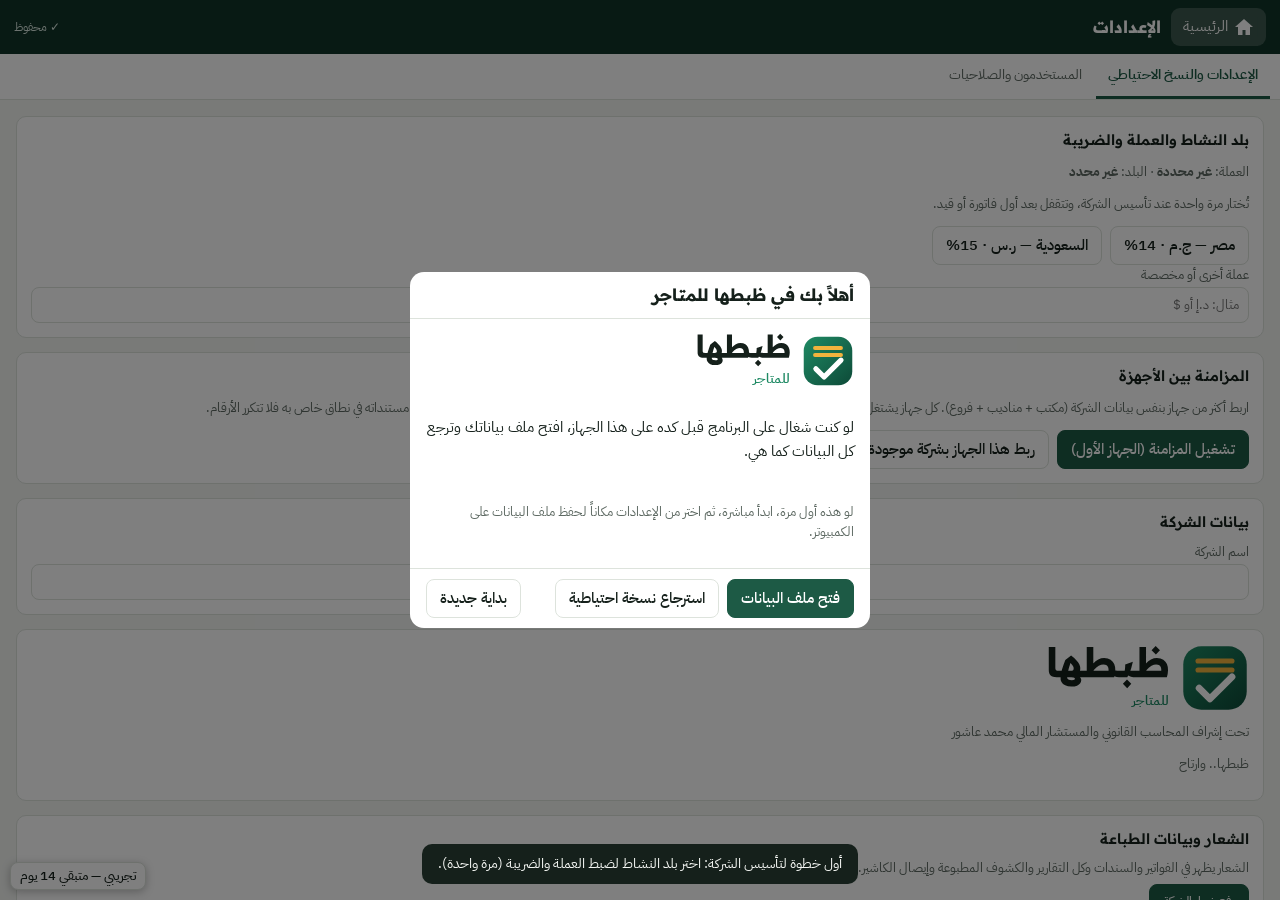
==== commit f79250ba: "Dashboard: exclude invoice lines from customer collections (was negative on sales) Co-Authored-By: C" ====
--- a/stores/index.html
+++ b/stores/index.html
@@ -188,6 +188,6 @@
 <div id="toast"><div></div></div>
 <div id="tip"></div>
 <script src="seed.js"></script>
-<script>const DBN=window.SEED&&"pos"===SEED.edition?"zabtaha-stores":"accounting-book",$=(t,e=document)=>e.querySelector(t),esc=t=>String(t??"").replace(/[&<>"']/g,t=>({"&":"&amp;","<":"&lt;",">":"&gt;",'"':"&quot;","'":"&#39;"}[t])),p2=t=>String(t).padStart(2,"0"),today=()=>{const t=new Date;return t.getFullYear()+"-"+p2(t.getMonth()+1)+"-"+p2(t.getDate())},num=t=>{const e=parseFloat(t);return isFinite(e)?e:0},r2=t=>Math.round(100*t)/100,fmt=t=>0===(t=r2(t||0))?"–":t.toLocaleString("en-US",{maximumFractionDigits:2}),fmt0=t=>r2(t||0).toLocaleString("en-US",{maximumFractionDigits:0}),pct=t=>isFinite(t)?(100*t).toFixed(1)+"%":"–",short=t=>{const e=Math.abs(t);return e>=1e6?(t/1e6).toFixed(e>=1e7?0:1)+"M":e>=1e3?(t/1e3).toFixed(0)+"K":String(Math.round(t))},balHtml=t=>0===(t=r2(t))?"–":fmt(Math.abs(t))+' <span class="mute" style="font-size:11px">'+(t>0?"مدين":"دائن")+"</span>",ym=t=>t?t.slice(0,7):"",addM=(t,e)=>{let[a,s]=t.split("-").map(Number);return s+=e,a+=Math.floor((s-1)/12),s=((s-1)%12+12)%12+1,a+"-"+p2(s)};function toast(t){const e=$("#toast");e.firstElementChild.textContent=t,e.style.display="flex",clearTimeout(toast.t),toast.t=setTimeout(()=>e.style.display="none",2800)}function banner(t,e,a){const s=$("#banner");s.innerHTML=esc(t)+(e?' <button class="btn sm" data-act="'+a+'">'+esc(e)+"</button>":""),s.style.display=t?"block":"none"}const LISTS=["accounts","customers","suppliers","custodies","centers","inst","journal","items","whs","moves","docs","assets","emps","payruns","recon","audit","stk","users","shifts","prods","ships","boms","leaves","cheques"],CHUNK={audit:300,journal:150,inst:400,moves:300,items:400,docs:150};let S={meta:{},accounts:[],customers:[],suppliers:[],custodies:[],centers:[],inst:[],journal:[],items:[],whs:[],moves:[],docs:[],assets:[],emps:[],payruns:[],recon:[],audit:[],stk:[],users:[],shifts:[],prods:[],ships:[],boms:[]},IX={},PAID=null;function reindex(){PAID=null,IX.acc=new Map(S.accounts.map(t=>[t.code,t])),IX.cu=new Map(S.customers.map(t=>[t.code,t])),IX.su=new Map(S.suppliers.map(t=>[t.code,t])),IX.cs=new Map(S.custodies.map(t=>[t.code,t])),IX.cc=new Map(S.centers.map(t=>[t.code,t])),IX.it=new Map(S.items.map(t=>[t.code,t])),IX.wh=new Map(S.whs.map(t=>[t.code,t])),IX.doc=new Map((S.docs||[]).map(t=>[t.id,t]))}const nm=(t,e)=>e?IX[t].get(e)?.name||e:"",cls=t=>IX.acc.get(t)?.cls||"",details=()=>S.accounts.filter(t=>"تفصيلي"===t.level);function loadObj(t){S={meta:Object.assign({company:"",from:"",to:"",cur:""},t.meta||{})},LISTS.forEach(e=>S[e]=(t[e]||[]).map(t=>Object.assign({},t))),S.whs.length||(S.whs=[{code:"W001",name:"المخزن الرئيسي",place:""}]),reindex()}const Store={kind:"mem",db:null,idb:null,cache:{},q:Promise.resolve(),pending:0,failed:!1,async init(){try{const t=window.claude&&window.claude.use;if(t){const e=await Promise.race([t("db"),new Promise(t=>setTimeout(()=>t(null),1e4))]);if(e)return this.db=e,void(this.kind="cloud")}}catch(t){}try{this.idb=await new Promise((t,e)=>{const a=indexedDB.open(DBN,1);a.onupgradeneeded=()=>a.result.createObjectStore("book"),a.onsuccess=()=>t(a.result),a.onerror=()=>e(a.error)}),this.kind="local"}catch(t){this.kind="mem"}},async loadAll(){const t={};"cloud"===this.kind?(await this.db.collection("book").limit(1e3).get()).docs.forEach(e=>t[e.id]=e.data()):"local"===this.kind&&await new Promise((e,a)=>{const s=this.idb.transaction("book").objectStore("book").openCursor();s.onsuccess=()=>{const a=s.result;a?(t[a.key]=a.value,a.continue()):e()},s.onerror=()=>a(s.error)});for(const e in t)this.cache[e]=JSON.stringify(t[e]);return t},_w(t,e){if("cloud"===this.kind){const a=this.db.doc("book/"+t);return void 0===e?a.delete():a.set(e)}return new Promise((a,s)=>{const n=this.idb.transaction("book","readwrite"),c=n.objectStore("book");void 0===e?c.delete(t):c.put(e,t),n.oncomplete=a,n.onerror=()=>s(n.error)})},put(t,e){const a=void 0===e?void 0:JSON.stringify(e);if(this.cache[t]===a)return;if(void 0===a?delete this.cache[t]:this.cache[t]=a,FileSync.schedule(),"mem"===this.kind)return;const s=void 0===a?void 0:JSON.parse(a);this.pending++,sync(),this.q=this.q.then(()=>this._w(t,s).catch(e=>{if(e&&("unavailable"===e.code||"resource_exhausted"===e.code))return new Promise(t=>setTimeout(t,1800)).then(()=>this._w(t,s));throw e})).catch(t=>{this.failed=!0,banner("تعذّر حفظ آخر تعديل ("+(t&&t.code||"خطأ")+"). خذ نسخة احتياطية الآن ثم أعد فتح البرنامج.","تنزيل نسخة احتياطية الآن","backup")}).then(()=>{this.pending--,sync(),this.pending||Tabs.say()})}},Tabs={ch:null,stale:!1,init(){"local"===Store.kind&&"undefined"!=typeof BroadcastChannel&&(this.ch=new BroadcastChannel(DBN),this.ch.onmessage=()=>{this.stale=!0,this.check()},setInterval(()=>this.check(),1e3))},say(){try{this.ch&&this.ch.postMessage(1)}catch(t){}},async check(){if(this.stale&&!Store.pending&&!FileSync.busy&&!document.querySelector("#modal.on")){this.stale=!1;try{hydrate(await Store.loadAll())&&(render(),toast("تم تحديث البيانات من نافذة أخرى"))}catch(t){}}}},KV={db:null,async open(){return this.db||(this.db=await new Promise((t,e)=>{const a=indexedDB.open("accounting-book"===DBN?"accounting-file":DBN+"-file",1);a.onupgradeneeded=()=>a.result.createObjectStore("kv"),a.onsuccess=()=>t(a.result),a.onerror=()=>e(a.error)})),this.db},async get(t){const e=await this.open();return new Promise((a,s)=>{const n=e.transaction("kv").objectStore("kv").get(t);n.onsuccess=()=>a(n.result),n.onerror=()=>s(n.error)})},async set(t,e){const a=await this.open();return new Promise((s,n)=>{const c=a.transaction("kv","readwrite");void 0===e?c.objectStore("kv").delete(t):c.objectStore("kv").put(e,t),c.oncomplete=s,c.onerror=()=>n(c.error)})}},FileSync={h:null,ok:!1,t:null,busy:!1,again:!1,last:null,can:()=>"local"===Store.kind&&"function"==typeof window.showSaveFilePicker,async load(){let t=null;try{t=localStorage.getItem(DBN+"-fh")}catch(t){}if(t){this.skipped=!0;try{localStorage.removeItem(DBN+"-fh")}catch(t){}try{await KV.set("fh",void 0)}catch(t){}}else{try{localStorage.setItem(DBN+"-fh","1")}catch(t){}try{this.h=await KV.get("fh")||null,this.h&&(this.ok="granted"===await this.h.queryPermission({mode:"readwrite"}))}catch(t){this.h=null,this.ok=!1}try{localStorage.removeItem(DBN+"-fh")}catch(t){}}},async remember(t,e){this.h=t,this.ok=e;try{await KV.set("fh",t)}catch(t){}},async forget(){this.h=null,this.ok=!1;try{await KV.set("fh",void 0)}catch(t){}},schedule(){this.h&&this.ok&&(clearTimeout(this.t),this.t=setTimeout(()=>{this.t=null,this.write()},1e3))},async write(){if(this.h&&this.ok)if(this.busy)this.again=!0;else{this.busy=!0,sync();try{const t=await this.h.createWritable();await t.write(JSON.stringify(snapshot())),await t.close(),this.last=new Date,fileBanner()}catch(t){this.ok=!1,fileBanner("تعذّر الكتابة في ملف البيانات ("+(t&&t.name||"خطأ")+").")}finally{this.busy=!1,this.again&&(this.again=!1,this.write()),sync()}}}};function fileBanner(t){if(!Store.failed)return FileSync.skipped&&!FileSync.h?banner("تعذّر الوصول لملف البيانات المربوط. بياناتك محفوظة في المتصفح؛ اربط الملف مرة أخرى من الإعدادات.","الإعدادات","gosetup"):t?banner(t+" البيانات محفوظة في المتصفح، لكن الملف لم يتحدّث.","إعادة السماح","fileperm"):FileSync.h&&!FileSync.ok?banner("الحفظ في ملف البيانات ("+FileSync.h.name+") متوقف حتى تسمح للبرنامج بالكتابة فيه.","السماح بالحفظ في الملف","fileperm"):void banner("")}function sync(){const t=$("#sync");"mem"===Store.kind?t.textContent="بدون حفظ":t.textContent=Store.failed?"⚠ لم يُحفظ":Store.pending||FileSync.busy||FileSync.t?"جارٍ الحفظ…":FileSync.h?FileSync.ok?"✓ محفوظ في الملف":"⚠ الملف متوقف":"✓ محفوظ"}function persist(t){const e=S[t],a=CHUNK[t]||500;let s=0;for(;s*a<e.length||0===s;s++)Store.put(t+"_"+s,{rows:e.slice(s*a,s*a+a)});for(;t+"_"+s in Store.cache;s++)Store.put(t+"_"+s,void 0)}function persistAll(){Store.put("meta",S.meta),LISTS.forEach(persist)}function hydrate(t){if(!t.meta)return!1;const e={meta:t.meta};return LISTS.forEach(a=>{e[a]=[];for(let s=0;t[a+"_"+s];s++)e[a]=e[a].concat(t[a+"_"+s].rows||[])}),loadObj(e),!0}document.addEventListener("visibilitychange",()=>{document.hidden&&FileSync.t&&(clearTimeout(FileSync.t),FileSync.t=null,FileSync.write())});const V={zv:{z:""},rep:{from:"",to:""},jr:{q:"",from:"",to:"",acc:"",unb:!1,page:0},st:{type:"acc",code:""},ins:{tab:"table",q:"",month:"",year:""},ent:{q:""},sk:{q:"",wh:"",only:""},ex:{acc:"",cc:""},pr:{acc:"",cc:""},mv:{q:"",item:"",wh:"",type:""}};function accKey(t){if("تفصيلي"===t.level)return t.code;if(t.pre)return t.pre;const e=t.code;return e.endsWith("000")?e.slice(0,-3):e.endsWith("00")?e.slice(0,-2):e}function leaves(t){if("تفصيلي"===t.level)return[t];const e=accKey(t);return details().filter(t=>t.code.startsWith(e))}let SKIPCL=!1;function sums(t,e,a){const s=new Map;for(const n of S.journal){if(a&&n.date>a)continue;if(SKIPCL&&"قيد إقفال"===n.tag)continue;const c=t(n);if(!c)continue;let o=s.get(c);o||s.set(c,o=[0,0,0,0]),e&&n.date<e?(o[0]+=n.d,o[1]+=n.c):(o[2]+=n.d,o[3]+=n.c)}return s}function balRow(t,e){e=e||[0,0,0,0];const a=(t.od||0)-(t.oc||0)+e[0]-e[1],s=a+e[2]-e[3];return{od:Math.max(a,0),oc:Math.max(-a,0),pd:e[2],pc:e[3],cd:Math.max(s,0),cc:Math.max(-s,0),net:s}}function trial(t,e){const a=sums(t=>t.a,t,e);return details().map(t=>Object.assign({code:t.code,name:t.name,cls:t.cls,nature:t.nature,parent:t.parent},balRow(t,a.get(t.code))))}function partySummary(t,e,a,s){const n=sums(e=>e[t],a,s);return e.map(t=>Object.assign({},t,balRow(t,n.get(t.code))))}function centerReport(t,e){const a=new Map;for(const s of S.journal){if(!s.cc||t&&s.date<t||e&&s.date>e)continue;let n=a.get(s.cc);n||a.set(s.cc,n=[0,0]);const c=cls(s.a);"إيرادات"===c?n[0]+=s.c-s.d:"مصروفات"===c&&(n[1]+=s.d-s.c)}return S.centers.map(t=>{const e=a.get(t.code)||[0,0];return Object.assign({},t,{rev:e[0],exp:e[1],net:e[0]-e[1],margin:e[0]?(e[0]-e[1])/e[0]:0})})}function statement(t,e,a,s){let n,c=0,o="";if("acc"===t){const t=IX.acc.get(e);if(!t)return null;const a=leaves(t),s=new Set(a.map(t=>t.code));n=t=>s.has(t.a),c=a.reduce((t,e)=>t+(e.od||0)-(e.oc||0),0),o=t.code+" — "+t.name}else if("cc"===t){const t=IX.cc.get(e);if(!t)return null;n=t=>t.cc===e,o=t.code+" — "+t.name}else{const a=IX[t].get(e);if(!a)return null;n=a=>a[t]===e,c=(a.od||0)-(a.oc||0),o=a.code+" — "+a.name}const l="cc"===t?t=>{const e=cls(t.a);return"إيرادات"===e?t.c-t.d:"مصروفات"===e?-(t.d-t.c):0}:t=>t.d-t.c,r=S.journal.filter(n).slice().sort((t,e)=>t.date<e.date?-1:t.date>e.date?1:0);let i=c,d=0,p=0;const u=[];for(const e of r)s&&e.date>s||(a&&e.date<a?i+=l(e):(u.length||(c=i),i+=l(e),d+=e.d,p+=e.c,u.push({date:e.date,no:e.no,desc:e.desc,info:"acc"===t?[nm("cc",e.cc),nm("cu",e.cu)||nm("su",e.su)||nm("cs",e.cs)].filter(Boolean).join(" · "):nm("acc",e.a),d:e.d,c:e.c,run:i})));return u.length||(c=i),{title:o,open:c,td:d,tc:p,close:i,rows:u}}function dash(t,e){const a={rev:0,exp:0,coll:0},s=[],n=ym(t)||ym(S.journal.reduce((t,e)=>!t||e.date<t?e.date:t,""))||ym(today());for(let t=0;t<12;t++)s.push({m:addM(n,t),rev:0,exp:0,coll:0,sup:0});const c=new Map(s.map(t=>[t.m,t])),o=new Map,l=new Map,r=new Map,i=new Map,d=new Map,p=new Map,u=new Map,m=(t,e,a)=>t.set(e,(t.get(e)||0)+a);for(const s of S.journal){if(t&&s.date<t||e&&s.date>e)continue;const n=cls(s.a),b=c.get(ym(s.date));if("إيرادات"===n){const t=s.c-s.d;a.rev+=t,m(r,s.a,t),s.cc&&m(i,s.cc,t),b&&(b.rev+=t)}else if("مصروفات"===n){const t=s.d-s.c;a.exp+=t,m(o,s.a,t),s.cc&&m(l,s.cc,t),b&&(b.exp+=t)}if(s.cu){const t=s.c-s.d;a.coll+=t,m(d,s.cu,t),m(p,s.a,t),b&&(b.coll+=t)}if(s.su){let t=u.get(s.su);t||u.set(s.su,t=[0,0]),t[0]+=s.d,t[1]+=s.c,b&&(b.sup+=s.d)}}let b=0;s.forEach(t=>{t.net=t.rev-t.exp,b+=t.net,t.cum=b});const h=(t,e,a)=>[...t].filter(t=>0!==r2(t[1])).sort((t,e)=>e[1]-t[1]).slice(0,a).map(t=>({name:nm(e,t[0]),v:t[1]}));a.net=a.rev-a.exp,a.months=s,a.topExp=h(o,"acc",8),a.topExpCC=h(l,"cc",8),a.revAcc=h(r,"acc",6),a.topRevCC=h(i,"cc",5),a.topCu=h(d,"cu",8),a.payType=h(p,"acc",6),a.activeCu=[...d.values()].filter(t=>t>0).length,a.avgPay=a.activeCu?a.coll/a.activeCu:0,a.sup=[...u].map(t=>({name:nm("su",t[0]),d:t[1][0],c:t[1][1],net:t[1][1]-t[1][0]})).sort((t,e)=>e.d+e.c-(t.d+t.c)),a.supDue=a.sup.reduce((t,e)=>t+Math.max(e.net,0),0),a.supAdv=a.sup.reduce((t,e)=>t+Math.max(-e.net,0),0);const f=today();return a.ins={paid:0,late:0,next:0},S.inst.forEach(t=>a.ins[insState(t,f)]++),a}const insState=(t,e)=>"مسدد"===t.status?"paid":t.due&&t.due<e?"late":"next",INS_LBL={paid:["مسدد ✓","good"],late:["متأخر ⚠","bad"],next:["قادم",""]},MT=["وارد","منصرف","تحويل","رصيد افتتاحي","تسوية زيادة","تسوية عجز"],IN=new Set(["وارد","رصيد افتتاحي","تسوية زيادة"]);function stock(){const t=new Map,e=e=>{let a=t.get(e);return a||t.set(e,a={qty:0,val:0,wh:new Map}),a},a=(t,e,a)=>t.wh.set(e,(t.wh.get(e)||0)+a);for(const t of S.moves){const s=e(t.item);"تحويل"===t.type?(a(s,t.wh,-t.qty),a(s,t.wh2,t.qty)):IN.has(t.type)?(s.qty+=t.qty,s.val+=t.qty*t.cost,a(s,t.wh,t.qty)):(s.qty-=t.qty,s.val-=t.qty*t.cost,a(s,t.wh,-t.qty))}return t}const avgOf=(t,e)=>t&&t.qty>5e-4?t.val/t.qty:e&&e.cost||0,invAcc=()=>IX.acc.get(S.meta.invAcc)?S.meta.invAcc:(details().find(t=>"أصول"===t.cls&&t.name.includes("مخزون"))||{}).code||"",fq=t=>0==(t=Math.round(1e3*(t||0))/1e3)?"–":t.toLocaleString("en-US",{maximumFractionDigits:3});let TBL=[];const CAP=400;let CAPALL=!1;function table(t,e,a,s={}){TBL.push({title:t,cols:e,rows:a,foot:s.foot});const n=a;return!CAPALL&&a.length>400&&(a=a.slice(0,400)),'<div class="tw"><table><thead><tr>'+e.map(t=>"<th"+(t.n?' class="num"':"")+">"+t.t+"</th>").join("")+"</tr></thead><tbody>"+(a.length?a.map(t=>"<tr"+(s.row?" "+s.row(t):"")+">"+e.map(e=>'<td class="'+(e.n?"num ":"")+(/^(m|date|due|code|old|paid|no)$/.test(e.k)?"nw ":"")+(e.c?e.c(t):"")+'">'+((t,e)=>t.h?t.h(e):t.n?fmt(e[t.k]):esc(e[t.k]))(e,t)+"</td>").join("")+"</tr>").join(""):'<tr><td colspan="'+e.length+'" class="mute">'+(s.empty||"لا توجد بيانات")+"</td></tr>")+(n.length>a.length?'<tr><td colspan="'+e.length+'" class="mute">يُعرض أول '+a.length+" من "+n.length+' (التصدير والإجماليات تشمل الكل) — استخدم البحث أو التاريخ للتضييق، أو <button class="btn sm" data-act="showall">عرض الكل</button></td></tr>':"")+"</tbody>"+(s.foot?"<tfoot><tr>"+e.map(t=>"<td"+(t.n?' class="num"':"")+">"+(void 0===s.foot[t.k]?"":"number"==typeof s.foot[t.k]?fmt(s.foot[t.k]):esc(s.foot[t.k]))+"</td>").join("")+"</tr></tfoot>":"")+"</table></div>"}const sumK=(t,e)=>{const a={};return e.forEach(e=>a[e]=t.reduce((t,a)=>t+(a[e]||0),0)),a},xbtn=()=>'<button class="btn" data-act="xls">تصدير Excel</button>',zsel=()=>'<label>الأرصدة الصفرية<select data-set="zv.z"><option value=""'+(V.zv.z?"":" selected")+'>إخفاء</option><option value="1"'+(V.zv.z?" selected":"")+">إظهار</option></select></label>",period=t=>'<label>من تاريخ<input type="date" id="pf" data-set="'+t+'.from" value="'+esc(V[t].from)+'"></label><label>إلى تاريخ<input type="date" id="pt" data-set="'+t+'.to" value="'+esc(V[t].to)+'"></label>',opts=(t,e,a)=>(void 0!==a?'<option value="">'+a+"</option>":"")+t.map(t=>'<option value="'+esc(t.code)+'"'+(t.code===e?" selected":"")+">"+esc(t.name)+"</option>").join(""),hbars=(t,e,a)=>{if(!t.length)return'<p class="mute">لا توجد حركة في الفترة</p>';const s=Math.max(...t.map(t=>Math.abs(t.v)));return'<div class="hb">'+t.map(t=>"<span>"+esc(t.name)+'</span><span class="tr" data-tip="'+esc(t.name)+": "+fmt(t.v)+'"><i style="width:'+Math.max(1,Math.abs(t.v)/s*100)+"%;background:var(--"+a+')"></i></span><span class="v">'+fmt0(t.v)+(e?' <span class="mute">'+pct(t.v/e)+"</span>":"")+"</span>").join("")+"</div>"};function colsChart(t,e){const a=Math.max(1,...t.flatMap(t=>e.map(e=>Math.max(0,t[e.k]))));return(e.length>1?'<div class="legend">'+e.map(t=>'<span><i style="background:var(--'+t.c+')"></i>'+t.t+"</span>").join("")+"</div>":"")+'<div class="cols"><div class="gl" style="bottom:100%"><span>'+short(a)+'</span></div><div class="gl" style="bottom:50%"><span>'+short(a/2)+"</span></div>"+t.map(t=>'<div class="col" tabindex="0" data-tip="'+t.m+" — "+e.map(e=>e.t+": "+fmt(t[e.k])).join(" | ")+'">'+e.map(e=>'<i style="height:'+Math.max(0,t[e.k])/a*100+"%;background:var(--"+e.c+')"></i>').join("")+"</div>").join("")+'</div><div class="xl">'+t.map(t=>"<span>"+t.m.slice(5)+"/"+t.m.slice(2,4)+"</span>").join("")+"</div>"}const ICON={import:"M12 3v12M7 10l5 5 5-5M4 19h16",dash:"M4 20V10M10 20V4M16 20v-8M2 20h20",book:"M5 4h12a2 2 0 0 1 2 2v14H7a2 2 0 0 1-2-2zM9 8h6M9 12h6",user:"M12 12a4 4 0 1 0 0-8 4 4 0 0 0 0 8zM4 21a8 8 0 0 1 16 0",truck:"M2 7h11v9H2zM13 10h5l3 3v3h-8zM6.5 19a1.5 1.5 0 1 0 0-3 1.5 1.5 0 0 0 0 3zM17.5 19a1.5 1.5 0 1 0 0-3 1.5 1.5 0 0 0 0 3z",wallet:"M3 7h16a2 2 0 0 1 2 2v9a2 2 0 0 1-2 2H3zM3 7V5a1 1 0 0 1 1-1h12M16 13.5h2",box:"M3 8l9-5 9 5v8l-9 5-9-5zM3 8l9 5 9-5M12 13v8",doc:"M6 3h9l4 4v14H6zM9 17v-3M12 17v-6M15 17v-4",cog:"M4 7h10M18 7h2M4 17h2M10 17h10M16 5v4M8 15v4",pos:"M4 4h16v10H4zM8 20h8M12 14v6M7 8h4",cart:"M3 4h2l2 11h11l2-8H6M9 20a1 1 0 1 0 0-2 1 1 0 0 0 0 2zM17 20a1 1 0 1 0 0-2 1 1 0 0 0 0 2z",bag:"M5 8h14l-1 12H6zM9 8V6a3 3 0 0 1 6 0v2",people:"M9 11a3 3 0 1 0 0-6 3 3 0 0 0 0 6zM3 20a6 6 0 0 1 12 0M17 10a2.5 2.5 0 1 0 0-5M16 14.5a5 5 0 0 1 5 5.5",factory:"M3 21V9l6 3V9l6 3V5h3v16zM7 17h2M12 17h2",cash:"M3 6h18v12H3zM12 15a3 3 0 1 0 0-6 3 3 0 0 0 0 6zM6 9v.01M18 15v.01"},ic=t=>'<svg class="i" viewBox="0 0 24 24" aria-hidden="true"><path d="'+ICON[t]+'"/></svg>',BRAND_NAME_SVG='<svg class="bname" viewBox="5 -79 297 108" role="img" aria-label="ظبطها"><path fill="currentColor" d="M26.1 0.0Q21.1 0.0 17.5 -1.0Q13.9 -2.0 11.55 -4.15Q9.200000000000001 -6.300000000000001 8.05 -9.700000000000001Q6.9 -13.100000000000001 6.9 -17.900000000000002V-74.0H23.0V-23.700000000000003Q23.0 -21.5 23.3 -19.950000000000003Q23.6 -18.400000000000002 24.400000000000002 -17.450000000000003Q25.200000000000003 -16.5 26.650000000000002 -16.1Q28.1 -15.700000000000001 30.5 -15.700000000000001H34.4V0.0Z M62.4 23.0Q53.4 23.0 47.2 19.950000000000003Q41.0 16.900000000000002 38.099999999999994 11.650000000000002Q35.199999999999996 6.4 35.9 0.0H34.4V-15.700000000000001H38.5Q39.6 -19.400000000000002 40.5 -22.400000000000002Q41.4 -25.400000000000002 42.349999999999994 -28.300000000000004Q43.3 -31.200000000000003 44.55 -34.5Q45.8 -37.800000000000004 47.5 -42.1L61.7 -53.2Q68.4 -48.1 72.75 -43.650000000000006Q77.1 -39.2 79.6 -35.400000000000006Q82.1 -31.6 83.15 -28.35Q84.2 -25.1 84.2 -22.400000000000002Q84.2 -21.3 84.1 -19.450000000000003Q84.0 -17.6 83.5 -15.700000000000001H90.9V0.0H83.7Q84.9 1.5 85.75 3.5Q86.6 5.5 86.6 7.5Q86.6 11.600000000000001 84.1 15.15Q81.6 18.7 76.25 20.85Q70.9 23.0 62.4 23.0ZM63.6 7.300000000000001Q67.9 7.300000000000001 69.45 6.4Q71.0 5.5 71.0 3.9000000000000004Q71.0 3.1 70.15 2.2Q69.3 1.3 67.3 0.65Q65.3 0.0 61.7 0.0H52.0Q51.9 1.9000000000000001 52.7 3.3000000000000003Q53.5 4.7 55.05 5.6Q56.6 6.5 58.75 6.9Q60.9 7.300000000000001 63.6 7.300000000000001ZM54.5 -15.700000000000001H61.2Q63.0 -15.700000000000001 64.3 -16.0Q65.6 -16.3 66.4 -16.950000000000003Q67.2 -17.6 67.6 -18.650000000000002Q68.0 -19.700000000000003 68.0 -21.200000000000003Q68.0 -23.200000000000003 67.2 -25.35Q66.4 -27.5 64.55000000000001 -30.05Q62.7 -32.6 59.7 -35.7L60.9 -37.5Q59.9 -34.4 58.95 -31.35Q58.0 -28.3 57.2 -25.450000000000003Q56.4 -22.6 55.7 -20.15Q55.0 -17.7 54.5 -15.700000000000001ZM34.4 -15.700000000000001H35.4V0.0H34.4Q31.4 0.0 31.4 -7.800000000000001Q31.4 -15.700000000000001 34.4 -15.700000000000001Z M164.10000000000002 -20.400000000000002Q167.2 -17.5 171.05 -16.6Q174.9 -15.700000000000001 179.3 -15.700000000000001V0.0Q173.5 0.0 168.05 -2.4000000000000004Q162.60000000000002 -4.800000000000001 159.2 -10.4ZM90.9 0.0V-15.700000000000001H153.60000000000002Q153.9 -20.0 152.8 -23.55Q151.70000000000002 -27.1 148.90000000000003 -29.25Q146.10000000000002 -31.400000000000002 140.9 -31.400000000000002Q135.70000000000002 -31.400000000000002 129.60000000000002 -28.300000000000004Q123.5 -25.200000000000003 118.1 -18.55Q112.7 -11.9 109.4 -1.1L105.4 -15.4Q109.60000000000001 -25.900000000000002 115.5 -32.900000000000006Q121.4 -39.900000000000006 128.4 -43.45Q135.4 -47.0 142.9 -47.0Q152.5 -47.0 158.6 -43.05Q164.7 -39.1 167.5 -32.400000000000006Q170.3 -25.700000000000003 170.20000000000002 -17.3Q170.10000000000002 -8.9 167.3 0.0ZM100.10000000000001 0.0V-74.0H116.2V0.0ZM90.9 -15.700000000000001H91.9V0.0H90.9Q87.9 0.0 87.9 -7.800000000000001Q87.9 -15.700000000000001 90.9 -15.700000000000001Z M179.3 0.0V-15.700000000000001H193.20000000000002Q193.60000000000002 -17.400000000000002 193.90000000000003 -20.300000000000004Q194.20000000000002 -23.200000000000003 194.40000000000003 -26.150000000000002Q194.60000000000002 -29.1 194.5 -31.1L213.3 -37.7Q211.5 -30.400000000000002 209.75 -24.05Q208.0 -17.7 205.65 -11.85Q203.3 -6.0 199.60000000000002 0.0ZM220.3 0.0Q213.4 0.0 208.65 -1.35Q203.9 -2.7 200.7 -4.550000000000001Q197.5 -6.4 195.20000000000002 -8.0L203.70000000000002 -17.900000000000002Q205.10000000000002 -17.2 207.0 -16.7Q208.9 -16.2 211.2 -15.95Q213.5 -15.700000000000001 216.0 -15.700000000000001H220.3V0.0ZM179.3 -15.700000000000001H180.3V0.0H179.3Q176.3 0.0 176.3 -7.800000000000001Q176.3 -15.700000000000001 179.3 -15.700000000000001ZM199.4 26.900000000000002 188.8 16.2 198.9 5.6000000000000005 209.4 16.2Z M220.3 0.0V-15.700000000000001H283.0Q283.3 -20.0 282.20000000000005 -23.55Q281.1 -27.1 278.3 -29.25Q275.5 -31.400000000000002 270.3 -31.400000000000002Q265.1 -31.400000000000002 259.0 -28.300000000000004Q252.9 -25.200000000000003 247.5 -18.55Q242.10000000000002 -11.9 238.8 -1.1L234.8 -15.4Q239.0 -25.900000000000002 244.9 -32.900000000000006Q250.8 -39.900000000000006 257.8 -43.45Q264.8 -47.0 272.3 -47.0Q281.90000000000003 -47.0 288.0 -43.05Q294.1 -39.1 296.90000000000003 -32.400000000000006Q299.70000000000005 -25.700000000000003 299.6 -17.3Q299.5 -8.9 296.70000000000005 0.0ZM229.5 0.0V-74.0H245.60000000000002V0.0ZM220.3 -15.700000000000001H221.3V0.0H220.3Q217.3 0.0 217.3 -7.800000000000001Q217.3 -15.700000000000001 220.3 -15.700000000000001ZM269.8 -55.400000000000006 259.2 -66.0 269.3 -76.7 279.8 -66.0Z"/></svg>',BRAND_MARK_SVG='<svg class="bmark" viewBox="0 0 120 120" aria-hidden="true"><g transform="translate(0 0) scale(1.0)"><defs><linearGradient id="bmg" x1="0" y1="0" x2="1" y2="1"><stop offset="0" stop-color="#1f8a64"/><stop offset="1" stop-color="#0d4a38"/></linearGradient></defs><rect x="4" y="4" width="112" height="112" rx="32" fill="url(#bmg)"/><path d="M30 30h60M30 46h60" stroke="#f2b33d" stroke-width="9" stroke-linecap="round" fill="none"/><path d="M32 78l19 19 39-39" stroke="#fff" stroke-width="12" stroke-linecap="round" stroke-linejoin="round" fill="none"/></g></svg>',EDITION=window.SEED&&SEED.edition||"acc",BRAND={name:"ظبطها",sub:"pos"===EDITION?"للمتاجر":"للمحاسبة",by:"تحت إشراف المحاسب القانوني والمستشار المالي محمد عاشور",tag:"ظبطها.. وارتاح"},brandBlock=t=>'<div class="brandlock '+(t||"")+'">'+BRAND_MARK_SVG+'<div class="bwords">'+BRAND_NAME_SVG+'<span class="bsub">'+BRAND.sub+"</span></div></div>",creditLine=()=>'<p class="credit">'+BRAND_MARK_SVG+"<span><b>"+BRAND.name+" "+BRAND.sub+"</b> — "+BRAND.by+"</span></p>",APPS=[{t:"لوحة المعلومات",i:"dash",c:"#2a78d6",v:[["dashboard","لوحة المعلومات"]],s:()=>"ملخص الأداء"},{t:"المحاسبة",i:"book",c:"#1d5a45",v:[["journal","اليومية"],["accounts","دليل الحسابات"],["centers","مراكز التكلفة"],["bankrec","التسوية البنكية"],["closing","الإقفال والفترات"]],s:()=>entries().length+" قيد"},{t:"الأصول الثابتة",i:"wallet",c:"#7a5cc2",v:[["assets","الأصول الثابتة"]],s:()=>S.assets.length+" أصل"},{t:"استيراد البيانات",i:"import",c:"#5a6b7b",v:[["migrate","ترحيل البيانات من Excel / برنامج آخر"]],s:()=>"استيراد"},{t:"الرواتب",i:"people",c:"#2f7d9b",v:[["payroll","الرواتب والموظفون"],["leaves","الإجازات والاستئذان"]],s:()=>S.emps.length+" موظف"},{t:"المبيعات",i:"cart",c:"#0e8a8a",v:[["sales","فواتير المبيعات"]],s:()=>S.docs.filter(t=>"inv"===t.kind&&DOCT[t.t].sale).length+" فاتورة"},{t:"المشتريات",i:"bag",c:"#8a4fd6",v:[["purchases","فواتير المشتريات"],["ships","الاستيراد الخارجي"]],s:()=>S.docs.filter(t=>"inv"===t.kind&&!DOCT[t.t].sale).length+" فاتورة"},{t:"السندات",i:"cash",c:"#c2780e",v:[["vouchers","قبض وصرف"],["cheques","الشيكات وأوراق القبض والدفع"]],s:()=>S.docs.filter(t=>"vch"===t.kind).length+" سند"},{t:"العملاء",i:"user",c:"#6250d6",v:[["customers","العملاء"],["installments","الأقساط"]],s:()=>S.customers.length+" عميل"},{t:"الموردون",i:"truck",c:"#d95926",v:[["suppliers","الموردون"]],s:()=>S.suppliers.length+" مورد"},{t:"العهد",i:"wallet",c:"#a66d00",v:[["custodies","العهد"]],s:()=>S.custodies.length+" عهدة"},{t:"المخزون",i:"box",c:"#12855f",v:[["stock","أرصدة المخزون"],["stocktake","الجرد"],["moves","حركات المخزون"],["items","الأصناف"],["warehouses","المخازن"]],s:()=>S.items.length+" صنف"},{t:"التكاليف",i:"factory",c:"#b4561b",v:[["prods","أوامر التصنيع"],["boms","قوائم المواد (BOM)"],["mfvar","تحليل الانحرافات"],["mfoh","توزيع التكاليف"],["mfstmt","قائمة التكاليف"],["wipr","تقرير التصنيع"]],s:()=>S.prods.length+" أمر · "+S.boms.length+" BOM"},{t:"التقارير",i:"doc",c:"#c2417a",v:[["trial","ميزان المراجعة"],["statement","كشوف الحساب"],["expenses","تحليل المصروفات"],["profitability","ربحية المراكز"],["income","قائمة الدخل"],["balance","المركز المالي"],["cashflow","التدفقات النقدية"],["vat","تقرير الضريبة"],["vatreturn","الإقرار الضريبي"],["aging","أعمار الديون"],["audit","سجل المراجعة"]],s:()=>"10 تقارير"},{t:"الإعدادات",i:"cog",c:"#4f5b55",v:[["setup","الإعدادات والنسخ الاحتياطي"]],s:()=>(S.meta.cur?S.meta.cur+" · ":"")+"العملة والنسخ الاحتياطي"}];if("pos"===EDITION){const t=t=>APPS.find(e=>e.t===t),e=[{t:"الكاشير",i:"pos",c:"#0e8a8a",v:[["pos","نقطة البيع"],["shifts","الورديات"],["dayclose","إغلاق اليومية"]],s:()=>S.docs.filter(t=>"inv"===t.kind&&"بيع"===t.t&&t.date===today()).length+" فاتورة اليوم"},t("لوحة المعلومات"),t("المبيعات"),t("المشتريات"),t("السندات"),Object.assign({},t("العملاء"),{v:[["customers","العملاء"]]}),t("الموردون"),t("المخزون"),t("التكاليف"),Object.assign({},t("التقارير"),{v:[["income","قائمة الدخل"],["statement","كشوف الحساب"],["vat","تقرير الضريبة"],["vatreturn","الإقرار الضريبي"],["aging","أعمار الديون"],["trial","ميزان المراجعة"],["journal","القيود"]],s:()=>"6 تقارير"}),t("الإعدادات")];APPS.splice(0,APPS.length,...e)}const appOf=t=>APPS.find(e=>e.v.some(e=>e[0]===t)),VIEWS={};function entries(){const t=new Map;return S.journal.forEach((e,a)=>{const s=String(e.no);let n=t.get(s);n||t.set(s,n={no:e.no,date:e.date,lines:[],d:0,c:0,first:a}),n.lines.push(e),n.d+=e.d,n.c+=e.c,e.date<n.date&&(n.date=e.date)}),[...t.values()]}VIEWS.home=()=>'<div class="hello">'+brandBlock()+"<div><h2>"+esc(S.meta.company||"أهلاً بك")+'</h2><p class="note">'+BRAND.tag+' · اختر القسم الذي تريد العمل عليه.</p></div></div><div class="apps">'+APPS.map(t=>'<a class="app" href="#'+t.v[0][0]+'"><span class="ic" style="background:'+t.c+'">'+ic(t.i)+"</span><b>"+t.t+"</b><small>"+t.s()+"</small></a>").join("")+"</div>"+creditLine(),VIEWS.dashboard=()=>{const t=S.meta.from,e=S.meta.to,a=dash(t,e),s=(t,e,a,s)=>'<div class="kpi"><small>'+t+'</small><b class="'+(s||"")+'">'+e+"</b><i>"+a+"</i></div>";return'<div class="bar"><label>من تاريخ<input type="date" id="df" data-meta="from" value="'+esc(t)+'"></label><label>إلى تاريخ<input type="date" id="dt" data-meta="to" value="'+esc(e)+'"></label><span class="note">كل الأرقام محسوبة من اليومية بين التاريخين. الجدول الشهري يعرض 12 شهراً من تاريخ البداية.</span></div><div class="grid kpis">'+s("إجمالي الإيرادات",fmt0(a.rev),a.rev?"إيرادات مُثبتة في الفترة":"لا إيرادات مُثبتة في الفترة")+s("إجمالي المصروفات",fmt0(a.exp),a.topExp[0]?"أكبر بند: "+esc(a.topExp[0].name)+" ("+pct(a.topExp[0].v/a.exp)+")":"لا مصروفات")+s("صافي الربح / (الخسارة)",fmt0(a.net),a.net<0?"المصروفات تتجاوز الإيرادات المُثبتة":a.rev?"هامش "+pct(a.net/a.rev):"–",a.net<0?"neg":"pos")+s("تحصيلات العملاء",fmt0(a.coll),"متوسط الدفعة "+fmt0(a.avgPay)+" "+esc(S.meta.cur||""))+s("عملاء متعاملون",a.activeCu,"من إجمالي "+S.customers.length+" عميل مسجل")+s("مستحق للموردين",fmt0(a.supDue),"دفعات مقدمة لهم: "+fmt0(a.supAdv))+'</div><div class="grid g2"><div class="card"><h3>الإيرادات مقابل المصروفات (شهرياً)</h3>'+colsChart(a.months,[{k:"rev",t:"الإيرادات",c:"s1"},{k:"exp",t:"المصروفات",c:"s2"}])+"</div><div>"+table("الأرقام الشهرية",[{k:"m",t:"الشهر"},{k:"rev",t:"الإيرادات",n:1},{k:"exp",t:"المصروفات",n:1},{k:"net",t:"الصافي",n:1},{k:"cum",t:"التراكمي",n:1},{k:"st",t:"الحالة",h:t=>t.rev||t.exp?t.net>=0?'<span class="chip good">ربح</span>':'<span class="chip bad">خسارة</span>':"–"}],a.months,{foot:Object.assign({m:"الإجمالي"},sumK(a.months,["rev","exp","net"]))})+'</div></div><div class="grid g2"><div class="card"><h3>أعلى 8 حسابات مصروفات</h3>'+hbars(a.topExp,a.exp,"s2")+'</div><div class="card"><h3>أعلى 8 مشروعات في المصروفات</h3>'+hbars(a.topExpCC,a.exp,"s2")+'</div><div class="card"><h3>الإيرادات حسب الحساب</h3>'+hbars(a.revAcc,a.rev,"s1")+'<p class="note">الإيرادات هنا هي المُثبتة في حسابات الإيراد فقط. تحصيلات العملاء = دائن − مدين على السطور المرتبطة بعميل، وتظهر في قسم العملاء.</p></div><div class="card"><h3>أعلى 5 مشروعات في الإيرادات</h3>'+hbars(a.topRevCC,a.rev,"s1")+'</div><div class="card"><h3>تحصيلات العملاء الشهرية</h3>'+colsChart(a.months,[{k:"coll",t:"التحصيلات",c:"s3"}])+'</div><div class="card"><h3>التحصيلات حسب نوع الدفعة</h3>'+hbars(a.payType,a.coll,"s3")+'<h3 style="margin-top:14px">حالة أقساط العملاء</h3><div class="tabs"><span class="chip good">مسدد '+a.ins.paid+'</span><span class="chip bad">متأخر '+a.ins.late+'</span><span class="chip">قادم '+a.ins.next+'</span></div></div><div class="card"><h3>أعلى 8 عملاء تحصيلاً</h3>'+hbars(a.topCu,a.coll,"s3")+'</div><div class="card"><h3>مدفوعات الموردين الشهرية</h3>'+colsChart(a.months,[{k:"sup",t:"المدفوعات",c:"s2"}])+"</div></div><h3>أرصدة الموردين في الفترة</h3>"+table("أرصدة الموردين",[{k:"name",t:"المورد"},{k:"d",t:"مدفوع (مدين)",n:1},{k:"c",t:"فواتير (دائن)",n:1},{k:"net",t:"الصافي",n:1},{k:"s",t:"الحالة",h:t=>t.net>0?'<span class="chip warn">مستحق له</span>':t.net<0?'<span class="chip">دفعة مقدمة</span>':'<span class="chip good">مسدد</span>'}],a.sup.slice(0,8),{empty:"لا توجد حركة موردين في الفترة"})};const unb=t=>Math.abs(t.d-t.c)>.005;VIEWS.journal=()=>{const t=V.jr,e=t.q.trim();let a=entries();const s=a.length,n=a.filter(unb).length;a=a.filter(a=>(!t.unb||unb(a))&&a.lines.some(a=>(!t.from||a.date>=t.from)&&(!t.to||a.date<=t.to)&&(!t.acc||a.a===t.acc)&&(!e||(t=>[t.no,t.desc,t.tag,nm("acc",t.a),nm("cc",t.cc),nm("cu",t.cu),nm("su",t.su),nm("cs",t.cs)].join(" "))(a).includes(e)))),a.sort((t,e)=>t.date<e.date?1:t.date>e.date?-1:e.first-t.first);const c=Math.max(1,Math.ceil(a.length/30));t.page=Math.min(t.page,c-1);const o=a.slice(30*t.page,30*t.page+30),l=S.journal.reduce((t,e)=>t+e.d,0),r=S.journal.reduce((t,e)=>t+e.c,0);return TBL.push({title:"اليومية",cols:[{k:"date",t:"التاريخ"},{k:"no",t:"رقم القيد"},{k:"desc",t:"البيان"},{k:"tag",t:"تبويب الحساب"},{k:"a",t:"كود الحساب"},{k:"an",t:"اسم الحساب"},{k:"ccn",t:"مركز التكلفة"},{k:"cun",t:"العميل"},{k:"sun",t:"المورد"},{k:"csn",t:"صاحب العهدة"},{k:"d",t:"مدين",n:1},{k:"c",t:"دائن",n:1}],rows:a.flatMap(t=>t.lines).map(t=>Object.assign({},t,{an:nm("acc",t.a),ccn:nm("cc",t.cc),cun:nm("cu",t.cu),sun:nm("su",t.su),csn:nm("cs",t.cs)}))}),'<div class="grid kpis"><div class="kpi"><small>عدد القيود</small><b>'+s+"</b><i>"+S.journal.length+' سطر</i></div><div class="kpi"><small>إجمالي مدين</small><b>'+fmt0(l)+'</b></div><div class="kpi"><small>إجمالي دائن</small><b>'+fmt0(r)+'</b></div><div class="kpi"><small>توازن اليومية</small><b class="'+(n?"neg":"pos")+'">'+(n?n+" غير متزن":"متزنة ✓")+"</b><i>"+(n?'<a href="#journal" data-act="unb">'+(t.unb?"عرض الكل":"عرض غير المتزن")+"</a>":"مدين = دائن لكل قيد")+'</i></div></div><div class="bar"><label>بحث<input type="search" id="jq" data-set="jr.q" data-live value="'+esc(t.q)+'" placeholder="بيان، حساب، عميل، رقم قيد"></label><label>من<input type="date" id="jf" data-set="jr.from" value="'+esc(t.from)+'"></label><label>إلى<input type="date" id="jt" data-set="jr.to" value="'+esc(t.to)+'"></label><label>الحساب<select id="ja" data-set="jr.acc">'+opts(details(),t.acc,"كل الحسابات")+'</select></label><span class="sp"></span>'+xbtn()+'<button class="btn pri" data-act="entry">+ قيد جديد</button></div><div class="tw"><table><thead><tr><th>الحساب</th><th>مركز التكلفة</th><th>الطرف</th><th>البيان</th><th class="num">مدين</th><th class="num">دائن</th></tr></thead>'+(o.length?o.map(t=>'<tbody><tr class="eh click" data-act="entry" data-no="'+esc(t.no)+'"><td colspan="4">قيد '+esc(t.no)+" · "+esc(t.date)+" "+(unb(t)?'<span class="chip bad">غير متزن '+fmt(t.d-t.c)+"</span>":'<span class="chip good">متزن</span>')+'</td><td class="num">'+fmt(t.d)+'</td><td class="num">'+fmt(t.c)+"</td></tr>"+t.lines.map(e=>'<tr class="click" data-act="entry" data-no="'+esc(t.no)+'"><td>'+esc(nm("acc",e.a))+"</td><td>"+esc(nm("cc",e.cc))+"</td><td>"+esc(nm("cu",e.cu)||nm("su",e.su)||nm("cs",e.cs))+"</td><td>"+esc(e.desc)+(e.tag?' <span class="chip">'+esc(e.tag)+"</span>":"")+(e.date!==t.date?' <span class="mute">'+esc(e.date)+"</span>":"")+'</td><td class="num">'+fmt(e.d)+'</td><td class="num">'+fmt(e.c)+"</td></tr>").join("")+"</tbody>").join(""):'<tbody><tr><td colspan="6" class="mute">لا توجد قيود مطابقة</td></tr></tbody>')+'</table></div><div class="pager"><button class="btn sm" data-act="page" data-d="-1"'+(t.page?"":" disabled")+">السابق</button><span>صفحة "+(t.page+1)+" من "+c+" ("+a.length+' قيد)</span><button class="btn sm" data-act="page" data-d="1"'+(t.page<c-1?"":" disabled")+">التالي</button></div>"},VIEWS.accounts=()=>{const t=new Map(trial("","").map(t=>[t.code,t])),e=V.ent.q.trim(),a=V.ent.show||"",s=S.accounts.slice().sort((t,e)=>t.code<e.code?-1:t.code>e.code?1:0).filter(t=>(!e||(t.code+" "+t.name).includes(e))&&(!a||("g"===a?"تفصيلي"!==t.level:"تفصيلي"===t.level))).map(e=>{const a=leaves(e),s=a.reduce((t,e)=>t+(e.od||0)-(e.oc||0),0),n=a.reduce((e,a)=>e+(t.get(a.code)?.net||0),0);return Object.assign({},e,{open:s,bal:n,dp:acDepth(e.code)})});return'<div class="bar"><label>بحث<input type="search" id="aq" data-set="ent.q" data-live value="'+esc(V.ent.q)+'" placeholder="كود أو اسم"></label><label>عرض<select data-set="ent.show"><option value="">كل الحسابات</option><option value="g"'+("g"===a?" selected":"")+'>المجموعات فقط</option><option value="d"'+("d"===a?" selected":"")+'>التفصيلية فقط</option></select></label><span class="sp"></span>'+xbtn()+'<button class="btn" data-act="chartui">الدليل الموسّع وحزم الأنشطة</button><button class="btn pri" data-act="edit" data-k="accounts">+ حساب جديد</button></div>'+table("دليل الحسابات",[{k:"code",t:"الكود"},{k:"name",t:"اسم الحساب",c:t=>"l"+Math.min(t.dp,6)+("تفصيلي"===t.level?"":" hd")},{k:"level",t:"المستوى"},{k:"cls",t:"التصنيف"},{k:"nature",t:"طبيعة الرصيد"},{k:"open",t:"رصيد افتتاحي",n:1,h:t=>balHtml(t.open)},{k:"bal",t:"الرصيد الحالي",n:1,h:t=>balHtml(t.bal)},{k:"x",t:"",h:t=>'<button class="btn sm" data-act="edit" data-k="accounts" data-code="'+esc(t.code)+'">تعديل</button> <button class="btn sm" data-act="st" data-type="acc" data-code="'+esc(t.code)+'">كشف</button>'}],s)+'<p class="note">الحساب الرئيسي أو الفرعي يجمع أرصدة كل الحسابات التفصيلية التي يبدأ كودها بكوده. القيود تُسجَّل على الحسابات التفصيلية فقط.</p>'};const TXN={S:"قياسي",L10:"جدول 10%",L5:"جدول 5%",Z:"صفرية 0%",X:"تصدير 0%",E:"معفاة"},txRate=(t,e)=>{const a=t.tx||"S";return"S"===a?num(e.vat):"L10"===a?10:"L5"===a?5:0},ENT={accounts:{one:"حساب",ix:"acc",jk:"a",f:[["code","كود الحساب"],["name","اسم الحساب"],["level","المستوى","s",["تفصيلي","فرعي","رئيسي"]],["cls","التصنيف","s",["أصول","خصوم","حقوق ملكية","إيرادات","مصروفات"]],["nature","طبيعة الرصيد","s",["مدين","دائن"]],["parent","الحساب الأب","p"],["od","رصيد افتتاحي مدين","n"],["oc","رصيد افتتاحي دائن","n"],["cf","تبويب التدفق النقدي","s",[["","تلقائي"],["تشغيل","تشغيل"],["استثمار","استثمار"],["تمويل","تمويل"]]]]},customers:{t:"العملاء",one:"عميل",ix:"cu",jk:"cu",pre:"C",f:[["code","كود العميل"],["name","اسم العميل"],["phone","رقم الهاتف"],["unit","مرجع / رقم العقد"],["building","تصنيف / مجموعة"],["taxno","الرقم الضريبي"],["addr","العنوان"],["od","رصيد افتتاحي مدين","n"],["oc","رصيد افتتاحي دائن","n"]],show:[["phone","الهاتف"],["unit","المرجع"],["building","التصنيف"]]},suppliers:{t:"الموردون",one:"مورد",ix:"su",jk:"su",pre:"S",f:[["code","كود المورد"],["name","اسم المورد"],["phone","رقم الهاتف"],["city","المدينة"],["activity","نشاط المورد"],["taxno","الرقم الضريبي"],["addr","العنوان"],["od","رصيد افتتاحي مدين","n"],["oc","رصيد افتتاحي دائن","n"]],show:[["phone","الهاتف"],["city","المدينة"],["activity","النشاط"]]},custodies:{t:"العهد",one:"عهدة",ix:"cs",jk:"cs",pre:"E",f:[["code","كود العهدة"],["name","اسم الموظف"],["job","الوظيفة / القسم"],["date","تاريخ الصرف","d"],["od","رصيد افتتاحي مدين","n"],["oc","رصيد افتتاحي دائن","n"]],show:[["job","الوظيفة"],["date","تاريخ الصرف"]]},centers:{t:"مراكز التكلفة",one:"مركز تكلفة",ix:"cc",jk:"cc",pre:"CC",f:[["code","كود المركز"],["name","اسم المركز / المشروع"],["desc","الوصف / الموقع"],["start","تاريخ البدء","d"],["status","الحالة","s",["نشط","متوقف","منتهي"]]],show:[["desc","الوصف / الموقع"],["status","الحالة"]]},items:{t:"الأصناف",one:"صنف",ix:"it",pre:"I",f:[["code","كود الصنف"],["name","اسم الصنف"],["unit","وحدة القياس الأساسية (الأصغر)","l","zbunits"],["u2","وحدة أكبر (مثل: دستة / كرتونة)","l","zbunits"],["f2","كم وحدة أساسية داخلها؟","n"],["u3","وحدة أكبر ثانية (مثل: طرد / باليت)","l","zbunits"],["f3","كم وحدة أساسية داخلها؟","n"],["cat","التصنيف"],["cost","سعر الشراء","n"],["price","سعر البيع","n"],["min","حد إعادة الطلب","n"],["bc","الباركود"],["ecode","كود الصنف الضريبي (GS1/EGS أو GPC)"],["tx","فئة الضريبة الافتراضية","s",Object.keys(TXN).map(t=>[t,TXN[t]])]]},whs:{t:"المخازن",one:"مخزن",ix:"wh",pre:"W",f:[["code","كود المخزن"],["name","اسم المخزن"],["place","الموقع"],["type","نوع المخزن","s",["رئيسي","فرعي","سيارة مندوب","معرض / نقطة بيع"]]]}};function entView(t){const e=ENT[t],a=V.ent.q.trim();let s,n=[{k:"code",t:"الكود"},{k:"name",t:"الاسم"}].concat(e.show.map(t=>({k:t[0],t:t[1]})));"centers"===t?(s=centerReport("",""),n.push({k:"rev",t:"الإيرادات",n:1},{k:"exp",t:"المصروفات",n:1},{k:"net",t:"الصافي",n:1})):(s=partySummary(e.jk,S[t],"",""),n.push({k:"od",t:"افتتاحي مدين",n:1},{k:"oc",t:"افتتاحي دائن",n:1},{k:"pd",t:"حركة مدين",n:1},{k:"pc",t:"حركة دائن",n:1},{k:"cd",t:"ختامي مدين",n:1},{k:"cc",t:"ختامي دائن",n:1}));const c="centers"===t?["rev","exp","net"]:["od","oc","pd","pc","cd","cc"],o=Object.assign({name:"الإجمالي"},sumK(s,c));return s=s.filter(t=>!a||(t.code+" "+t.name+" "+e.show.map(e=>t[e[0]]).join(" ")).includes(a)),n.push({k:"x",t:"",h:a=>'<button class="btn sm" data-act="edit" data-k="'+t+'" data-code="'+esc(a.code)+'">تعديل</button> <button class="btn sm" data-act="st" data-type="'+e.ix+'" data-code="'+esc(a.code)+'">كشف تفصيلي</button>'}),'<div class="bar"><label>بحث<input type="search" id="eq" data-set="ent.q" data-live value="'+esc(V.ent.q)+'" placeholder="اسم أو كود"></label><span class="sp"></span>'+xbtn()+'<button class="btn pri" data-act="edit" data-k="'+t+'">+ '+e.one+" جديد</button></div>"+table(e.t,n,s,{foot:o})}["customers","suppliers","custodies","centers"].forEach(t=>VIEWS[t]=()=>entView(t)),VIEWS.trial=()=>{const t=V.rep,e=trial(t.from,t.to).filter(t=>V.zv.z?t.od||t.oc||t.pd||t.pc:t.cd||t.cc),a=sumK(e,["od","oc","pd","pc","cd","cc"]),s=Math.abs(a.cd-a.cc)<.005&&Math.abs(a.pd-a.pc)<.005;return'<div class="bar">'+period("rep")+zsel()+'<span class="chip '+(s?"good":"bad")+'">'+(s?"الميزان متزن ✓":"الميزان غير متزن — الفرق "+fmt(a.cd-a.cc))+'</span><span class="sp"></span>'+xbtn()+"</div>"+table("ميزان المراجعة",[{k:"code",t:"الكود"},{k:"name",t:"اسم الحساب"},{k:"cls",t:"التصنيف"},{k:"od",t:"افتتاحي مدين",n:1},{k:"oc",t:"افتتاحي دائن",n:1},{k:"pd",t:"حركة مدين",n:1},{k:"pc",t:"حركة دائن",n:1},{k:"cd",t:"ختامي مدين",n:1},{k:"cc",t:"ختامي دائن",n:1}],e,{foot:Object.assign({name:"الإجمالي"},a),row:t=>'class="click" data-act="st" data-type="acc" data-code="'+esc(t.code)+'"'})+'<p class="note">الرصيد الافتتاحي (من دليل الحسابات + ما قبل تاريخ البداية) + حركة الفترة = الرصيد الختامي. تظهر الحسابات التي لها رصيد أو حركة فقط. اضغط أي حساب لفتح كشفه.</p>'},VIEWS.statement=()=>{const t=V.st,e=V.rep,a={acc:["حساب (الأستاذ العام)",S.accounts.map(t=>({code:t.code,name:t.code+" — "+t.name}))],cu:["عميل",S.customers],su:["مورد",S.suppliers],cs:["عهدة",S.custodies],cc:["مركز تكلفة",S.centers]};IX[t.type].get(t.code)||(t.code=a[t.type][1][0]?.code||"");const s=statement(t.type,t.code,e.from,e.to);let n='<div class="tabs">'+Object.keys(a).map(e=>'<button data-act="sttype" data-type="'+e+'" class="'+(e===t.type?"on":"")+'">'+a[e][0]+"</button>").join("")+'</div><div class="bar"><label>'+a[t.type][0]+'<select id="sc" data-set="st.code">'+opts(a[t.type][1],t.code)+"</select></label>"+period("rep")+'<span class="sp"></span>'+(!s||"cu"!==t.type&&"su"!==t.type?"":'<button class="btn" data-act="stwa">واتساب</button>')+(s?'<button class="btn" data-act="stprint">طباعة / PDF</button>':"")+xbtn()+"</div>";if(!s)return n+'<p class="mute">لا توجد بيانات لعرضها.</p>';const c="cc"===t.type;return n+='<div class="grid kpis"><div class="kpi"><small>'+(c?"صافي قبل الفترة":"الرصيد الافتتاحي")+"</small><b>"+(c?fmt(s.open):balHtml(s.open))+'</b></div><div class="kpi"><small>إجمالي مدين</small><b>'+fmt(s.td)+'</b></div><div class="kpi"><small>إجمالي دائن</small><b>'+fmt(s.tc)+'</b></div><div class="kpi"><small>'+(c?"صافي الربح / (الخسارة)":"الرصيد الحالي")+'</small><b class="'+(c?s.close<0?"neg":"pos":"")+'">'+(c?fmt(s.close):balHtml(s.close))+"</b><i>"+s.rows.length+" حركة</i></div></div>",n+table(s.title,[{k:"date",t:"التاريخ"},{k:"no",t:"رقم القيد"},{k:"desc",t:"البيان"},{k:"info",t:"acc"===t.type?"مركز التكلفة / الطرف":"الحساب"},{k:"d",t:"مدين",n:1},{k:"c",t:"دائن",n:1},{k:"run",t:c?"صافي الربح الجاري":"الرصيد الجاري",n:1,h:t=>c?fmt(t.run):balHtml(t.run)}],s.rows,{row:t=>'class="click" data-act="entry" data-no="'+esc(t.no)+'"',foot:{desc:"الإجمالي",d:s.td,c:s.tc},empty:"لا توجد حركات في الفترة"})};const accMatch=t=>{const e=t&&IX.acc.get(t);if(!e)return()=>!0;const a=new Set(leaves(e).map(t=>t.code));return t=>a.has(t)},ccMatch=t=>t?"-"===t?t=>!t:e=>e===t:()=>!0,inP=(t,e)=>!(e.from&&t.date<e.from||e.to&&t.date>e.to),accPick=(t,e,a,s)=>'<label>الحساب<select id="'+t+'" data-set="'+e+'"><option value="">كل الحسابات</option>'+s.map(t=>'<optgroup label="'+t+'">'+S.accounts.filter(e=>e.cls===t&&"رئيسي"!==e.level).map(t=>'<option value="'+esc(t.code)+'"'+(t.code===a?" selected":"")+">"+("تفصيلي"===t.level?"  ":"▸ ")+esc(t.name)+("تفصيلي"===t.level?"":" (كل الحسابات التابعة)")+"</option>").join("")+"</optgroup>").join("")+"</select></label>",ccPick=(t,e,a,s)=>'<label>مركز التكلفة<select id="'+t+'" data-set="'+e+'"><option value="">كل المراكز</option>'+(s?'<option value="-"'+("-"===a?" selected":"")+">بدون مركز تكلفة</option>":"")+S.centers.map(t=>'<option value="'+esc(t.code)+'"'+(t.code===a?" selected":"")+">"+esc(t.name)+"</option>").join("")+"</select></label>",clrBtn=(t,e)=>e.acc||e.cc?'<button class="btn" data-act="clrf" data-k="'+t+'">مسح الفلاتر</button>':"",fdesc=t=>[t.acc&&IX.acc.get(t.acc)?"الحساب: "+nm("acc",t.acc):"","-"===t.cc?"بدون مركز تكلفة":t.cc?"المركز: "+nm("cc",t.cc):""].filter(Boolean).join(" · ");function grouped(t,e){const a=[],s=new Map;return t.forEach(t=>{const e=nm("acc",acGroup(t.code))||nm("acc",t.parent)||t.cls;s.has(e)||s.set(e,[]),s.get(e).push(t)}),s.forEach((t,s)=>{a.push({name:s,v:t.reduce((t,a)=>t+a[e],0),g:1}),t.forEach(t=>a.push({code:t.code,name:t.name,v:t[e]}))}),a}VIEWS.expenses=()=>{const t=V.rep,e=V.ex;e.acc&&!IX.acc.get(e.acc)&&(e.acc=""),e.cc&&"-"!==e.cc&&!IX.cc.get(e.cc)&&(e.cc="");const a=accMatch(e.acc),s=ccMatch(e.cc),n=new Map,c=new Map;for(const e of S.journal){if(!inP(e,t)||"مصروفات"!==cls(e.a)||"قيد إقفال"===e.tag||!a(e.a)||!s(e.cc))continue;let o=n.get(e.a);o||n.set(e.a,o=[0,0]),o[0]+=e.d,o[1]+=e.c;const l=e.cc||"-";c.set(l,(c.get(l)||0)+e.d-e.c)}const o=[...n].map(([t,e])=>{const a=IX.acc.get(t);return{code:t,name:a.name,group:nm("acc",a.parent),d:e[0],c:e[1],net:e[0]-e[1]}}),l=o.reduce((t,e)=>t+e.net,0);o.forEach(t=>t.share=l?t.net/l:0),o.sort((t,e)=>e.net-t.net);const r=[...c].filter(t=>r2(t[1])).map(([t,e])=>({code:"-"===t?"":t,name:"-"===t?"بدون مركز تكلفة":nm("cc",t),k:t,net:e,share:l?e/l:0})).sort((t,e)=>e.net-t.net);return'<div class="bar">'+period("rep")+accPick("exa","ex.acc",e.acc,["مصروفات"])+ccPick("exc","ex.cc",e.cc,1)+'<span class="sp"></span>'+clrBtn("ex",e)+xbtn()+'</div><div class="grid kpis"><div class="kpi"><small>إجمالي المصروفات'+(fdesc(e)?" (مفلتر)":"")+"</small><b>"+fmt0(l)+"</b><i>"+(esc(fdesc(e))||"كل الحسابات وكل المراكز")+'</i></div><div class="kpi"><small>عدد الحسابات</small><b>'+o.length+'</b><i>لها حركة في الفترة</i></div><div class="kpi"><small>أكبر حساب</small><b style="font-size:16px">'+(o[0]?esc(o[0].name):"–")+"</b><i>"+(o[0]?fmt0(o[0].net)+" ("+pct(o[0].share)+")":"")+'</i></div><div class="kpi"><small>أكبر مركز تكلفة</small><b style="font-size:16px">'+(r[0]?esc(r[0].name):"–")+"</b><i>"+(r[0]?fmt0(r[0].net)+" ("+pct(r[0].share)+")":"")+"</i></div></div><h3>حسب الحساب</h3>"+table("المصروفات حسب الحساب",[{k:"code",t:"الكود"},{k:"name",t:"حساب المصروف"},{k:"group",t:"مجموعة المصروف"},{k:"d",t:"مدين",n:1},{k:"c",t:"دائن",n:1},{k:"net",t:"صافي المصروف",n:1},{k:"share",t:"النسبة",n:1,h:t=>pct(t.share)}],o,{foot:Object.assign({name:"الإجمالي"},sumK(o,["d","c","net"])),row:t=>'class="click" data-act="exacc" data-code="'+esc(t.code)+'"',empty:"لا توجد مصروفات تطابق الفلاتر"})+"<h3>حسب مركز التكلفة</h3>"+table("المصروفات حسب مركز التكلفة",[{k:"code",t:"الكود"},{k:"name",t:"مركز التكلفة"},{k:"net",t:"صافي المصروف",n:1},{k:"share",t:"النسبة",n:1,h:t=>pct(t.share)}],r,{foot:{name:"الإجمالي",net:l},row:t=>'class="click" data-act="excc" data-k="'+esc(t.k)+'"',empty:"لا توجد مصروفات تطابق الفلاتر"})+'<p class="note">اضغط حساباً لعرض مصروفاته فقط موزعة على المراكز، أو اضغط مركزاً لعرض مصروفاته فقط. اختيار مجموعة يجمع كل الحسابات التابعة لها.</p>'},VIEWS.profitability=()=>{const t=V.rep,e=V.pr;e.acc&&!IX.acc.get(e.acc)&&(e.acc=""),e.cc&&!IX.cc.get(e.cc)&&(e.cc="");const a=accMatch(e.acc),s=new Map,n=new Map;for(const c of S.journal){if(!c.cc||!inP(c,t)||!a(c.a))continue;const o=cls(c.a);if("إيرادات"!==o&&"مصروفات"!==o)continue;const l="إيرادات"===o?c.c-c.d:0,r="مصروفات"===o?c.d-c.c:0;let i=s.get(c.cc);if(i||s.set(c.cc,i=[0,0]),i[0]+=l,i[1]+=r,c.cc===e.cc){let t=n.get(c.a);t||n.set(c.a,t=[0,0]),t[0]+=l,t[1]+=r}}const c='<div class="bar">'+period("rep")+ccPick("prc","pr.cc",e.cc,0)+accPick("pra","pr.acc",e.acc,["إيرادات","مصروفات"])+'<span class="sp"></span>'+clrBtn("pr",e)+xbtn()+"</div>";if(e.cc){const t=IX.cc.get(e.cc),a=s.get(e.cc)||[0,0],o=a[0]-a[1],l=[...n].map(([t,e])=>{const a=IX.acc.get(t);return{code:t,name:a.name,cls:a.cls,rev:e[0],exp:e[1]}}).filter(t=>r2(t.rev)||r2(t.exp)).sort((t,e)=>t.cls===e.cls?e.rev+e.exp-(t.rev+t.exp):"إيرادات"===t.cls?-1:1);return c+'<div class="grid kpis"><div class="kpi"><small>الإيرادات</small><b>'+fmt0(a[0])+"</b><i>"+esc(t.name)+'</i></div><div class="kpi"><small>المصروفات</small><b>'+fmt0(a[1])+"</b><i>"+(esc(t.desc)||"&nbsp;")+'</i></div><div class="kpi"><small>صافي الربح / (الخسارة)</small><b class="'+(o<0?"neg":"pos")+'">'+fmt0(o)+"</b><i>"+(a[0]?"هامش "+pct(o/a[0]):"لا إيرادات في الفترة")+'</i></div><div class="kpi"><small>الحالة</small><b style="font-size:16px">'+(esc(t.status)||"–")+"</b><i>"+(e.acc?"مفلتر على: "+esc(nm("acc",e.acc)):"كل الحسابات")+"</i></div></div>"+table("ربحية "+t.name,[{k:"code",t:"الكود"},{k:"name",t:"الحساب"},{k:"cls",t:"التصنيف"},{k:"rev",t:"إيرادات",n:1},{k:"exp",t:"مصروفات",n:1}],l,{foot:{name:"الإجمالي",rev:a[0],exp:a[1]},row:t=>'class="click" data-act="st" data-type="acc" data-code="'+esc(t.code)+'"',empty:"لا توجد حركة على هذا المركز في الفترة"})+'<div class="bar"><button class="btn" data-act="st" data-type="cc" data-code="'+esc(e.cc)+'">كشف حساب المركز التفصيلي</button></div>'}const o=S.centers.map(t=>{const e=s.get(t.code)||[0,0];return Object.assign({},t,{rev:e[0],exp:e[1],net:e[0]-e[1],margin:e[0]?(e[0]-e[1])/e[0]:0})}).filter(t=>!e.acc||r2(t.rev)||r2(t.exp));return c+table("ربحية مراكز التكلفة"+(e.acc?" - "+nm("acc",e.acc):""),[{k:"code",t:"الكود"},{k:"name",t:"المركز / المشروع"},{k:"rev",t:"الإيرادات",n:1},{k:"exp",t:"المصروفات",n:1},{k:"net",t:"صافي الربح (الخسارة)",n:1,h:t=>'<span class="'+(t.net<0?"neg":t.net>0?"pos":"")+'">'+fmt(t.net)+"</span>"},{k:"margin",t:"هامش الربح",n:1,h:t=>t.rev?pct(t.margin):"–"},{k:"status",t:"الحالة"}],o,{foot:Object.assign({name:"الإجمالي"},sumK(o,["rev","exp","net"])),row:t=>'class="click" data-act="prcc" data-code="'+esc(t.code)+'"',empty:"لا توجد مراكز عليها حركة لهذا الحساب"})+'<p class="note">اضغط أي مركز لعرض إيراداته ومصروفاته حساباً حساباً.</p>'};const stmtTable=(t,e)=>table(t,[{k:"code",t:"الكود"},{k:"name",t:"البند",c:t=>t.g||t.tot?"l1":"l3"},{k:"v",t:"المبلغ",n:1,h:t=>t.g||t.tot?"<b>"+fmt(t.v)+"</b>":fmt(t.v)}],e);VIEWS.income=()=>{const t=V.rep,e=trial(t.from,t.to),a=e.filter(t=>"إيرادات"===t.cls).map(t=>Object.assign(t,{v:t.pc-t.pd})).filter(t=>r2(t.v)),s=e.filter(t=>"مصروفات"===t.cls).map(t=>Object.assign(t,{v:t.pd-t.pc})).filter(t=>r2(t.v)),n=a.reduce((t,e)=>t+e.v,0),c=s.reduce((t,e)=>t+e.v,0);return'<div class="bar">'+period("rep")+'<span class="sp"></span>'+xbtn()+"</div>"+stmtTable("قائمة الدخل",[{name:"الإيرادات",v:n,g:1},...a.map(t=>({code:t.code,name:t.name,v:t.v})),...grouped(s,"v"),{name:"إجمالي المصروفات والتكاليف",v:c,tot:1},{name:c>n?"صافي الخسارة":"صافي الربح",v:n-c,tot:1}])+'<p class="note">الإيرادات = دائن − مدين لحسابات التصنيف «إيرادات»، والمصروفات = مدين − دائن لحسابات «مصروفات»، لحركة الفترة المحددة.</p>'},VIEWS.balance=()=>{const t=V.rep,e=trial("",t.to),a=(t,a)=>e.filter(e=>e.cls===t).map(t=>Object.assign(t,{v:a*t.net})).filter(t=>r2(t.v)),s=a("أصول",1),n=a("خصوم",-1),c=a("حقوق ملكية",-1),o=e.filter(t=>"إيرادات"===t.cls||"مصروفات"===t.cls).reduce((t,e)=>t-e.net,0),l=s.reduce((t,e)=>t+e.v,0),r=n.reduce((t,e)=>t+e.v,0),i=c.reduce((t,e)=>t+e.v,0)+o,d=Math.abs(l-r-i)<.005;return'<div class="bar"><label>حتى تاريخ<input type="date" id="pt" data-set="rep.to" value="'+esc(t.to)+'"></label><span class="chip '+(d?"good":"bad")+'">'+(d?"الأصول = الخصوم + حقوق الملكية ✓":"فرق "+fmt(l-r-i))+'</span><span class="sp"></span>'+xbtn()+'</div><div class="grid g2"><div>'+stmtTable("الأصول",[...grouped(s,"v"),{name:"إجمالي الأصول",v:l,tot:1}])+"</div><div>"+stmtTable("الخصوم وحقوق الملكية",[...grouped(n,"v"),{name:"إجمالي الخصوم",v:r,tot:1},...grouped(c,"v"),{name:o<0?"صافي خسارة الفترة":"صافي ربح الفترة",v:o},{name:"إجمالي حقوق الملكية",v:i,tot:1},{name:"إجمالي الخصوم وحقوق الملكية",v:r+i,tot:1}])+"</div></div>"},VIEWS.installments=()=>{const t=V.ins,e=today(),a=S.inst.map((t,a)=>Object.assign({i:a,st:insState(t,e),m:ym(t.due),cun:nm("cu",t.cu),ccn:nm("cc",t.cc),tp:t.type||"قسط"},t));let s='<div class="tabs">'+[["table","جدول الأقساط"],["monthly","التقرير الشهري"],["matrix","مستحقات العملاء شهرياً"],["late","المتأخرات"],["expected","التحصيل المتوقع"],["status","حالة الأقساط"]].map(e=>'<button data-act="instab" data-tab="'+e[0]+'" class="'+(e[0]===t.tab?"on":"")+'">'+e[1]+"</button>").join("")+"</div>";const n=t=>'<span class="chip '+INS_LBL[t.st][1]+'">'+INS_LBL[t.st][0]+"</span>",c=[{k:"m",t:"الشهر"},{k:"due",t:"تاريخ الاستحقاق"},{k:"cun",t:"العميل"},{k:"ccn",t:"مركز التكلفة"},{k:"no",t:"م"},{k:"tp",t:"النوع",h:t=>"قسط"===t.tp?"قسط":'<span class="chip warn">'+esc(t.tp)+"</span>"},{k:"amt",t:"المبلغ",n:1}],o=(t,e)=>t.due<e.due?-1:t.due>e.due?1:0;if("table"===t.tab){const e=t.q.trim(),l=a.filter(t=>!e||(t.cun+" "+t.ccn+" "+t.due+" "+t.tp).includes(e)).sort(o);s+='<div class="bar"><label>بحث<input type="search" id="iq" data-set="ins.q" data-live value="'+esc(t.q)+'" placeholder="عميل، مركز تكلفة، تاريخ"></label><span class="sp"></span>'+xbtn()+'<button class="btn" data-act="insedit">+ دفعة منفردة</button><button class="btn pri" data-act="insplan">خطة السداد لعميل</button></div>'+table("جدول أقساط العملاء",[...c,{k:"stl",t:"الحالة",h:n},{k:"paid",t:"تاريخ السداد"},{k:"x",t:"",h:t=>'<button class="btn sm" data-act="inspay" data-i="'+t.i+'">'+("مسدد"===t.status?"إلغاء السداد":"تسجيل سداد")+'</button> <button class="btn sm" data-act="insedit" data-i="'+t.i+'">تعديل</button> <button class="btn sm" data-act="insplan" data-i="'+t.i+'">الخطة</button>'}],l,{foot:{cun:"الإجمالي",amt:l.reduce((t,e)=>t+e.amt,0)},empty:"لا توجد أقساط مسجلة. اضغط «خطة السداد لعميل» لتوليد الأقساط وإضافة الدفعات السنوية أو وديعة الصيانة."})}else if("monthly"===t.tab){const e=new Map;a.forEach(t=>{let a=e.get(t.m);a||e.set(t.m,a={m:t.m,n:0,due:0,paid:0}),a.n++,a.due+=t.amt,"paid"===t.st&&(a.paid+=t.amt)});const l=[...e.values()].sort((t,e)=>t.m<e.m?-1:1);l.forEach(t=>{t.rem=t.due-t.paid,t.rate=t.due?t.paid/t.due:0}),e.has(t.month)||(t.month=l[0]?.m||""),s+='<div class="bar"><span class="sp"></span>'+xbtn()+"</div>"+table("تقرير الأقساط الشهرية",[{k:"m",t:"الشهر"},{k:"n",t:"عدد الأقساط",n:1,h:t=>t.n},{k:"due",t:"إجمالي المستحق",n:1},{k:"paid",t:"إجمالي المسدد",n:1},{k:"rem",t:"المتبقي",n:1},{k:"rate",t:"نسبة التحصيل",n:1,h:t=>pct(t.rate)}],l,{foot:Object.assign({m:"الإجمالي"},sumK(l,["due","paid","rem"])),row:t=>'class="click" data-act="insmonth" data-m="'+t.m+'"',empty:"لا توجد أقساط مسجلة"})+(t.month?"<h3>تفاصيل شهر "+t.month+"</h3>"+table("تفاصيل "+t.month,[...c.slice(1),{k:"stl",t:"الحالة",h:n}],a.filter(e=>e.m===t.month).sort(o)):"")}else if("matrix"===t.tab){const n=[...new Set(a.map(t=>t.m.slice(0,4)).filter(Boolean))].sort();n.includes(t.year)||(t.year=n.includes(e.slice(0,4))?e.slice(0,4):n[0]||e.slice(0,4));const c=Array.from({length:12},(e,a)=>t.year+"-"+p2(a+1)),o=new Map;a.forEach(e=>{if(e.m.slice(0,4)!==t.year)return;let a=o.get(e.cu);a||(a={code:e.cu,name:e.cun,tot:0},c.forEach(t=>a[t]=0),o.set(e.cu,a)),a[e.m]+=e.amt,a.tot+=e.amt});const l=[...o.values()];s+='<div class="bar"><label>السنة<select id="iy" data-set="ins.year">'+(n.length?n:[t.year]).map(e=>"<option"+(e===t.year?" selected":"")+">"+e+"</option>").join("")+'</select></label><span class="sp"></span>'+xbtn()+"</div>"+table("مستحقات كل عميل شهرياً "+t.year,[{k:"code",t:"الكود"},{k:"name",t:"العميل"},...c.map(t=>({k:t,t:t.slice(5),n:1})),{k:"tot",t:"الإجمالي",n:1}],l,{foot:Object.assign({name:"الإجمالي"},sumK(l,[...c,"tot"])),empty:"لا توجد أقساط في هذه السنة"})}else if("late"===t.tab){const t=new Map;a.forEach(e=>{let a=t.get(e.cu);a||t.set(e.cu,a={code:e.cu,name:e.cun,n:0,amt:0,old:"",all:0}),a.all+=e.amt,"late"===e.st&&(a.n++,a.amt+=e.amt,(!a.old||e.due<a.old)&&(a.old=e.due))});const n=[...t.values()].sort((t,e)=>e.amt-t.amt);n.forEach(t=>t.days=t.old?Math.round((new Date(e)-new Date(t.old))/864e5):0),s+='<div class="bar"><span class="note">الأقساط التي فات ميعاد استحقاقها ولم تُسدَّد حتى اليوم ('+e+')</span><span class="sp"></span>'+xbtn()+"</div>"+table("تقرير متأخرات العملاء",[{k:"code",t:"الكود"},{k:"name",t:"العميل"},{k:"n",t:"أقساط متأخرة",n:1,h:t=>t.n||"–"},{k:"amt",t:"المبلغ المتأخر",n:1},{k:"old",t:"أقدم استحقاق متأخر"},{k:"days",t:"أيام التأخير",n:1,h:t=>t.days||"–"},{k:"all",t:"إجمالي مستحقات العميل",n:1},{k:"s",t:"الحالة",h:t=>t.n?'<span class="chip bad">متأخر ⚠</span>':'<span class="chip good">منتظم ✓</span>'}],n,{foot:Object.assign({name:"الإجمالي"},sumK(n,["amt","all"])),empty:"لا توجد أقساط مسجلة"})}else{const e=a.filter(e=>"status"===t.tab||"paid"!==e.st).sort(o),l={paid:0,late:0,next:0};a.forEach(t=>l[t.st]++),s+='<div class="bar">'+("expected"===t.tab?'<span class="chip">أقساط متبقية: '+e.length+'</span><span class="chip warn">إجمالي المتبقي: '+fmt(e.reduce((t,e)=>t+e.amt,0))+"</span>":'<span class="chip good">مسدد '+l.paid+'</span><span class="chip bad">متأخر '+l.late+'</span><span class="chip">قادم '+l.next+"</span>")+'<span class="sp"></span>'+xbtn()+"</div>"+table("expected"===t.tab?"الأقساط المتوقع تحصيلها":"حالة كل الأقساط",[...c,{k:"stl",t:"الحالة",h:n}],e,{foot:{cun:"الإجمالي",amt:e.reduce((t,e)=>t+e.amt,0)},empty:"لا توجد أقساط"})}return s};const SKS={neg:["سالب","bad"],out:["نفد","bad"],low:["تحت حد الطلب","warn"],ok:["متوفر","good"]};function stockRows(t){const e=stock();return S.items.map(a=>{const s=e.get(a.code),n=avgOf(s,a),c=t?s&&s.wh.get(t)||0:s?s.qty:0;return Object.assign({},a,{qty:c,avg:n,val:t?c*n:s?s.val:0,state:c<-5e-4?"neg":c<5e-4?"out":a.min&&c<=a.min?"low":"ok"})})}function fileCard(){if("cloud"===Store.kind)return"";if(!FileSync.can())return'<div class="card"><h3>ملف البيانات على الجهاز</h3><p class="note">حفظ البيانات في ملف على الكمبيوتر متاح عند فتح البرنامج بمتصفح Google Chrome أو Microsoft Edge على الكمبيوتر. في هذا المتصفح اعتمد على النسخ الاحتياطي اليدوي.</p></div>';const t=FileSync,e='<div class="bar"><button class="btn pri" data-act="filelink">'+(t.h?"نقل الحفظ إلى ملف آخر":"اختيار مكان ملف البيانات")+'</button><button class="btn" data-act="fileopen">فتح ملف بيانات موجود</button>'+(t.h?'<button class="btn danger" data-act="fileunlink">إيقاف الحفظ في الملف</button>':"")+"</div>";return'<div class="card"><h3>ملف البيانات على الجهاز</h3>'+(t.h?"<p>"+(t.ok?'<span class="chip good">يعمل ✓</span>':'<span class="chip bad">متوقف</span>')+" كل تعديل يُحفظ تلقائياً في الملف <b>"+esc(t.h.name)+"</b>"+(t.last?" · آخر حفظ "+t.last.toLocaleTimeString("ar-EG"):"")+"</p>"+(t.ok?"":'<div class="bar"><button class="btn pri" data-act="fileperm">السماح بالحفظ في الملف</button></div>'):'<p class="note">البيانات الآن محفوظة داخل المتصفح فقط، ومسح بيانات المتصفح يمسحها. اختر مكاناً على الكمبيوتر (مثلاً فولدر المستندات أو OneDrive) ليحفظ البرنامج كل تعديل في ملف هناك تلقائياً. لو اتمسح المتصفح، افتح الملف من «فتح ملف بيانات موجود» وترجع كل البيانات.</p>')+e+"</div>"}VIEWS.stock=()=>{const t=V.sk,e=t.q.trim();t.wh&&!IX.wh.get(t.wh)&&(t.wh="");const a=stockRows(t.wh),s=a.filter(a=>(!e||(a.code+" "+a.name+" "+(a.cat||"")).includes(e))&&(!t.only||("low"===t.only?"ok"!==a.state:a.qty>5e-4)));return'<div class="grid kpis"><div class="kpi"><small>عدد الأصناف</small><b>'+S.items.length+"</b><i>"+S.whs.length+' مخزن</i></div><div class="kpi"><small>قيمة المخزون</small><b>'+fmt0(a.reduce((t,e)=>t+e.val,0))+'</b><i>بمتوسط التكلفة</i></div><div class="kpi"><small>تحت حد الطلب</small><b class="'+(a.some(t=>"low"===t.state)?"neg":"")+'">'+a.filter(t=>"low"===t.state).length+'</b><i>أصناف تحتاج شراء</i></div><div class="kpi"><small>أصناف نفدت</small><b>'+a.filter(t=>"out"===t.state||"neg"===t.state).length+'</b><i>رصيدها صفر</i></div></div><div class="bar"><label>بحث<input type="search" id="skq" data-set="sk.q" data-live value="'+esc(t.q)+'" placeholder="صنف، كود، تصنيف"></label><label>المخزن<select id="skw" data-set="sk.wh">'+opts(S.whs,t.wh,"كل المخازن")+'</select></label><label>عرض<select id="sko" data-set="sk.only"><option value="">كل الأصناف</option><option value="has"'+("has"===t.only?" selected":"")+'>التي لها رصيد</option><option value="low"'+("low"===t.only?" selected":"")+'>الناقصة والنافدة</option></select></label><span class="sp"></span>'+xbtn()+'<button class="btn pri" data-act="move">+ حركة مخزون</button></div>'+table("أرصدة المخزون",[{k:"code",t:"الكود"},{k:"name",t:"الصنف"},{k:"cat",t:"التصنيف"},{k:"unit",t:"الوحدة"},{k:"qty",t:"الكمية",n:1,h:t=>fq(t.qty)},{k:"avg",t:"متوسط التكلفة",n:1},{k:"val",t:"القيمة",n:1},{k:"min",t:"حد الطلب",n:1,h:t=>fq(t.min)},{k:"st",t:"الحالة",h:t=>'<span class="chip '+SKS[t.state][1]+'">'+SKS[t.state][0]+"</span>"}],s,{foot:{name:"الإجمالي",val:s.reduce((t,e)=>t+e.val,0)},row:t=>'class="click" data-act="card" data-code="'+esc(t.code)+'"',empty:S.items.length?"لا توجد أصناف مطابقة":"لا توجد أصناف بعد. أضف أصنافك من تبويب «الأصناف» ثم سجّل حركة «رصيد افتتاحي» لكل صنف."})+'<p class="note">اضغط أي صنف لفتح كارت حركته. القيمة = الوارد بتكلفته − المنصرف بتكلفته المسجلة وقت الصرف.</p>'},VIEWS.moves=()=>{const t=V.mv,e=t.q.trim();t.item&&!IX.it.get(t.item)&&(t.item=""),t.wh&&!IX.wh.get(t.wh)&&(t.wh="");let a=0,s=S.moves.map((t,e)=>Object.assign({i:e},t)).sort((t,e)=>t.date<e.date?-1:t.date>e.date?1:t.no-e.no).filter(a=>(!t.item||a.item===t.item)&&(!t.wh||a.wh===t.wh||a.wh2===t.wh)&&(!t.type||a.type===t.type)&&(!e||(a.desc+" "+nm("it",a.item)+" "+a.item).includes(e)));s.forEach(e=>{const s="تحويل"===e.type,n=s?t.wh?e.wh2===t.wh?1:-1:0:IN.has(e.type)?1:-1;e.qin=n>0||s&&!n?e.qty:0,e.qout=n<0||s&&!n?e.qty:0,a+=n*e.qty,e.run=a,e.itn=nm("it",e.item),e.whn=s?"من "+nm("wh",e.wh)+" إلى "+nm("wh",e.wh2):nm("wh",e.wh),e.val=s?0:e.qty*e.cost}),t.item||s.reverse();const n=IX.it.get(t.item),c=[{k:"date",t:"التاريخ"},{k:"no",t:"رقم"},{k:"type",t:"النوع",h:t=>'<span class="chip '+("تحويل"===t.type?"":IN.has(t.type)?"good":"warn")+'">'+t.type+"</span>"},{k:"itn",t:"الصنف"},{k:"whn",t:"المخزن"},{k:"qin",t:"وارد",n:1,h:t=>fq(t.qin)},{k:"qout",t:"منصرف",n:1,h:t=>fq(t.qout)},{k:"cost",t:"تكلفة الوحدة",n:1},{k:"val",t:"القيمة",n:1}];return t.item&&c.push({k:"run",t:"الرصيد",n:1,h:t=>fq(t.run)}),c.push({k:"desc",t:"البيان"},{k:"je",t:"القيد",h:t=>""!==t.je&&null!=t.je?'<span class="chip">قيد '+esc(t.je)+"</span>":""}),'<div class="bar"><label>الصنف<select id="mvi" data-set="mv.item">'+opts(S.items,t.item,"كل الأصناف")+'</select></label><label>المخزن<select id="mvw" data-set="mv.wh">'+opts(S.whs,t.wh,"كل المخازن")+'</select></label><label>النوع<select id="mvt" data-set="mv.type"><option value="">كل الأنواع</option>'+MT.map(e=>"<option"+(e===t.type?" selected":"")+">"+e+"</option>").join("")+'</select></label><label>بحث<input type="search" id="mvq" data-set="mv.q" data-live value="'+esc(t.q)+'" placeholder="بيان أو صنف"></label><span class="sp"></span>'+xbtn()+'<button class="btn pri" data-act="move">+ حركة مخزون</button></div>'+(n?'<p class="note">كارت الصنف: <b>'+esc(n.name)+"</b> — الرصيد الحالي "+fq(a)+" "+esc(n.unit||"")+(t.wh?" في "+esc(nm("wh",t.wh)):" في كل المخازن")+"</p>":"")+table(n?"كارت "+n.name:"حركات المخزون",c,s,{row:t=>'class="click" data-act="move" data-i="'+t.i+'"',empty:"لا توجد حركات. سجّل أول حركة من زر «حركة مخزون»."})},VIEWS.items=()=>{const t=V.ent.q.trim(),e=S.items.filter(e=>!t||(e.code+" "+e.name+" "+(e.cat||"")).includes(t));return'<div class="bar"><label>بحث<input type="search" id="itq" data-set="ent.q" data-live value="'+esc(V.ent.q)+'" placeholder="اسم أو كود أو تصنيف"></label><span class="sp"></span>'+xbtn()+'<button class="btn pri" data-act="edit" data-k="items">+ صنف جديد</button></div>'+table("الأصناف",[{k:"code",t:"الكود"},{k:"name",t:"اسم الصنف"},{k:"cat",t:"التصنيف"},{k:"unit",t:"الوحدة",h:t=>esc(t.unit||"")+(t.u2&&t.f2>1?' <small class="mute">· '+esc(t.u2)+" = "+t.f2+(t.u3&&t.f3>1?" · "+esc(t.u3)+" = "+t.f3:"")+"</small>":"")},{k:"bc",t:"الباركود"},{k:"cost",t:"سعر الشراء",n:1},{k:"price",t:"سعر البيع",n:1},{k:"min",t:"حد إعادة الطلب",n:1,h:t=>fq(t.min)},{k:"x",t:"",h:t=>'<button class="btn sm" data-act="edit" data-k="items" data-code="'+esc(t.code)+'">تعديل</button> <button class="btn sm" data-act="card" data-code="'+esc(t.code)+'">كارت الصنف</button>'}],e,{empty:"لا توجد أصناف بعد. أضف أول صنف من زر «صنف جديد»."})},VIEWS.warehouses=()=>{const t=stock(),e=S.whs.map(e=>{let a=0,s=0;return S.items.forEach(n=>{const c=t.get(n.code),o=c&&c.wh.get(e.code)||0;Math.abs(o)>5e-4&&(a++,s+=o*avgOf(c,n))}),Object.assign({},e,{n:a,val:s})});return'<div class="bar"><span class="sp"></span>'+xbtn()+'<button class="btn pri" data-act="edit" data-k="whs">+ مخزن جديد</button></div>'+table("المخازن",[{k:"code",t:"الكود"},{k:"name",t:"اسم المخزن"},{k:"place",t:"الموقع"},{k:"n",t:"أصناف لها رصيد",n:1,h:t=>t.n||"–"},{k:"val",t:"قيمة المخزون",n:1},{k:"x",t:"",h:t=>'<button class="btn sm" data-act="edit" data-k="whs" data-code="'+esc(t.code)+'">تعديل</button> <button class="btn sm" data-act="whstock" data-code="'+esc(t.code)+'">عرض الأرصدة</button>'}],e,{foot:{name:"الإجمالي",val:e.reduce((t,e)=>t+e.val,0)}})};const JT=[{description:"ملف بيانات الحسابات",accept:{"application/json":[".json"]}}];async function fileLink(){try{const t=await showSaveFilePicker({suggestedName:(S.meta.company||"بيانات")+" - الحسابات.json",types:JT});await FileSync.remember(t,!0),await FileSync.write(),FileSync.ok&&toast("تم: كل تعديل سيُحفظ في "+t.name),render()}catch(t){t&&"AbortError"!==t.name&&toast("تعذّر إنشاء الملف: "+(t.message||t))}}async function fileOpen(){let t,e;try{if([t]=await showOpenFilePicker({types:JT}),e=JSON.parse(await(await t.getFile()).text()),!e||!Array.isArray(e.accounts)||!Array.isArray(e.journal))throw new Error("هذا ليس ملف بيانات من البرنامج.")}catch(t){if(t&&"AbortError"===t.name)return;return modal('<header><h2>تعذّر فتح الملف</h2></header><div class="body"><p>'+esc(t.message||t)+'</p></div><footer><button class="btn" data-act="close">إغلاق</button></footer>',1)}ask("فتح «"+t.name+"» ("+e.journal.length+" سطر يومية، "+(e.customers||[]).length+" عميل) واستبدال البيانات الحالية به؟ بعدها كل تعديل يُحفظ في نفس الملف.","فتح الملف",()=>{t.requestPermission({mode:"readwrite"}).catch(()=>"denied").then(async a=>{await FileSync.remember(t,"granted"===a),replaceAll(e),fileBanner(),toast("تم فتح ملف البيانات")})})}function filePerm(){FileSync.h&&FileSync.h.requestPermission({mode:"readwrite"}).catch(()=>"denied").then(t=>{FileSync.ok="granted"===t,fileBanner(),FileSync.ok?(FileSync.write(),toast("تم تفعيل الحفظ في الملف")):toast("لم يتم السماح. البيانات ما زالت محفوظة في المتصفح."),sync(),"setup"===cur&&render()})}function welcome(){modal("<header><h2>أهلاً بك في "+BRAND.name+" "+BRAND.sub+'</h2></header><div class="body">'+brandBlock()+'<p>لو كنت شغال على البرنامج قبل كده على هذا الجهاز، افتح ملف بياناتك وترجع كل البيانات كما هي.</p><p class="note">لو هذه أول مرة، ابدأ مباشرة، ثم اختر من الإعدادات مكاناً لحفظ ملف البيانات على الكمبيوتر.</p></div><footer><button class="btn pri" data-act="fileopen">فتح ملف البيانات</button><label class="btn">استرجاع نسخة احتياطية<input type="file" id="rf2" accept=".json" hidden data-file="restore"></label><span style="flex:1"></span><button class="btn" data-act="close">بداية جديدة</button></footer>',1)}VIEWS.setup=()=>countryCard()+'<div class="card"><h3>بيانات الشركة</h3><div class="form"><label>اسم الشركة<input id="co" data-meta="company" value="'+esc(S.meta.company)+'"></label><label>حساب المخزون (لقيود حركات المخزون)<select id="inv" data-meta="invAcc">'+opts(details().filter(t=>"أصول"===t.cls).map(t=>({code:t.code,name:t.code+" — "+t.name})),invAcc(),"— غير محدد —")+"</select></label></div></div>"+docSetup()+fileCard()+licCard()+bkCard()+'<div class="card"><h3>النسخ الاحتياطي</h3><p class="note">'+{cloud:"البيانات محفوظة في قاعدة بيانات سحابية مرتبطة بهذه الصفحة.",local:"البيانات محفوظة في قاعدة بيانات داخل هذا المتصفح على هذا الجهاز. خذ نسخة احتياطية دورياً، خصوصاً قبل مسح بيانات المتصفح أو تغيير الجهاز.",mem:"هذا المتصفح لا يسمح بالحفظ. التعديلات ستضيع عند إغلاق الصفحة، فخذ نسخة احتياطية قبل الخروج."}[Store.kind]+'</p><div class="bar"><button class="btn pri" data-act="backup">تنزيل نسخة احتياطية</button><label class="btn">استرجاع نسخة احتياطية<input type="file" id="rf" accept=".json" hidden data-file="restore"></label><button class="btn" data-act="xlsall">تصدير كل الدفاتر إلى Excel</button></div></div><div class="card"><h3>استيراد من ملف Excel</h3><p class="note">يقرأ ملف «اليومية الأمريكية ودليل الحسابات» بنفس أسماء الأوراق (دليل الحسابات، بيانات العملاء، بيانات الموردين، بيانات العهد، مراكز التكلفة، اليومية الأمريكية، جدول أقساط العملاء) ويستبدل كل البيانات الحالية.</p><div class="bar"><label class="btn">اختيار ملف Excel<input type="file" id="xf" accept=".xlsx,.xlsm" hidden data-file="import"></label></div></div><div class="card"><h3>بداية جديدة</h3><p class="note">يمسح العملاء والموردين والعهد والقيود والأقساط وحركات المخزون، ويُبقي دليل الحسابات ومراكز التكلفة والأصناف والمخازن.</p><div class="bar"><button class="btn danger" data-act="wipe">مسح الحركات والبدء من جديد</button></div></div>';let cur="home",CURT="";function render(){const t=document.activeElement,e=t&&t.id&&$("#view").contains(t)?t.id:null,a=e&&t.selectionStart;TBL=[];const s=appOf(cur);CURT=s?s.v.find(t=>t[0]===cur)[1]:"الرئيسية",$("#title").textContent=s?s.t:"كل الأقسام",$("#homebtn").classList.toggle("hide","home"===cur),$("#brandco").textContent=(S.meta.company||"")+(S.meta.cur?(S.meta.company?" · ":"")+S.meta.cur:""),$("#tabs").innerHTML=s&&s.v.length>1?s.v.map(t=>'<a href="#'+t[0]+'" class="'+(t[0]===cur?"on":"")+'">'+t[1]+"</a>").join(""):"",$("#view").innerHTML=VIEWS[cur]();const n=$("#tabs a.on");if(n&&n.scrollIntoView&&n.scrollIntoView({block:"nearest",inline:"nearest"}),e){const s=document.getElementById(e);if(s){s.focus();try{null!=a&&s.setSelectionRange(a,a)}catch(t){}}}}function route(){const t=location.hash.slice(1),e=VIEWS[t]?t:"home";if(window.authOK&&!authOK(e)){const t=authDef();if(t!==e&&VIEWS[t])return void(location.hash="#"+t)}e!==cur&&(V.ent.q=""),cur=e,render(),$("#view").scrollTop=0}function go(t){location.hash.slice(1)===t?route():location.hash=t}function modal(t,e){const a=$("#modal");a.innerHTML='<div class="dlg'+(e?" sm":"")+'" role="dialog" aria-modal="true">'+t+"</div>",a.classList.add("on")}function closeModal(){$("#modal").classList.remove("on"),$("#modal").innerHTML="",ED=null,MV=null,PL=null}window.addEventListener("hashchange",route);let askCb=null;function ask(t,e,a){askCb=a,modal('<header><h2>تأكيد</h2></header><div class="body"><p>'+esc(t)+'</p></div><footer><button class="btn danger" data-act="askyes">'+e+'</button><button class="btn" data-act="close">إلغاء</button></footer>',1)}function field(t,e,a,s){const n="f_"+t[0],c=t[2];let o;if("s"===c)o='<select id="'+n+'">'+t[3].map(t=>{const a=Array.isArray(t)?t:[t,t];return'<option value="'+esc(a[0])+'"'+(a[0]===e?" selected":"")+">"+esc(a[1])+"</option>"}).join("")+"</select>";else if("p"===c)o='<select id="'+n+'">'+opts(S.accounts.filter(t=>"تفصيلي"!==t.level).map(t=>({code:t.code,name:t.code+" — "+t.name})),e,"— بدون —")+"</select>";else if("l"===c){const a=document.getElementById(t[3]),s=a?[...a.children].map(t=>"<option>"+esc(t.value)+"</option>").join(""):"";o='<span class="sq"><input id="'+n+'" list="'+t[3]+'" value="'+esc(e)+'" style="flex:1;min-width:0"><select aria-label="اختر من القائمة" style="flex:0 0 38%" onchange="if(this.value){document.getElementById(\''+n+'\').value=this.value;this.selectedIndex=0}"><option value="">▾ اختر وحدة</option>'+s+"</select></span>"}else o='<input id="'+n+'" '+("n"===c?'type="number" step="0.01" inputmode="decimal"':"d"===c?'type="date"':"")+' value="'+esc("n"===c?e||"":e)+'"'+("code"!==t[0]||s?"":" readonly")+">";return"bc"===t[0]&&"items"===a&&(o='<span class="sq">'+o+'<button type="button" class="btn sm" data-act="genbc">توليد تلقائي</button></span>'),"<label>"+t[1]+o+"</label>"}function nextCode(t){const e=ENT[t];return e.pre+String(nextIn(S[t].map(t=>parseInt(String(t.code).slice(e.pre.length))||0))).padStart(3,"0")}let EE=null;function editEnt(t,e){const a=ENT[t],s=e?IX[a.ix].get(e):null,n=!s;EE={k:t,code:e};const c=s||{code:a.pre?nextCode(t):"",level:"تفصيلي",status:"نشط"};modal("<header><h2>"+(n?a.one+" جديد":"تعديل "+a.one)+'</h2></header><div class="body"><div class="form">'+a.f.map(e=>field(e,c[e[0]]??"",t,n)).join("")+'</div><p class="note" id="err"></p></div><footer><button class="btn pri" data-act="saveent">حفظ</button><button class="btn" data-act="close">إلغاء</button><span class="sp" style="flex:1"></span>'+(n?"":'<button class="btn danger" data-act="delent">حذف</button>')+"</footer>",1)}function saveEnt(){const{k:t,code:e}=EE,a=ENT[t],s={};a.f.forEach(t=>{const e=$("#f_"+t[0]).value;s[t[0]]="n"===t[2]?num(e):e.trim()});const n=t=>{$("#err").textContent=t,$("#err").className="note neg"};if(!s.code||!s.name)return n("الكود والاسم مطلوبان.");if("items"===t){if(s.bc&&S.items.some(t=>t.bc===s.bc&&t.code!==e))return n("هذا الباركود مستخدم لصنف آخر.");if(s.cost<0||s.price<0||s.min<0)return n("سعر الشراء والبيع وحد إعادة الطلب لا تكون سالبة.");if(s.cost>=1e9||s.price>=1e9)return n("السعر كبير بشكل غير منطقي.");if(s.f2>1&&!s.u2||s.f3>1&&!s.u3)return n("اكتب اسم الوحدة الأكبر (كرتونة مثلاً) بجانب عدد الوحدات.");if(s.u2&&!(s.f2>1)||s.u3&&!(s.f3>1))return n("حدّد كم وحدة أساسية داخل الوحدة الأكبر (أكبر من 1).");s.u2||(s.f2=0),s.u3||(s.f3=0)}return!e&&IX[a.ix].has(s.code)?n("الكود "+s.code+" مستخدم من قبل."):"accounts"===t&&e&&"تفصيلي"!==s.level&&S.journal.some(t=>t.a===e)?n("هذا الحساب عليه قيود، فلا يمكن تحويله إلى رئيسي أو فرعي."):(e?Object.assign(IX[a.ix].get(e),s):(S[t].push(s),"accounts"===t&&S.accounts.sort((t,e)=>t.code<e.code?-1:1)),reindex(),persist(t),closeModal(),render(),void toast("تم الحفظ"))}function delEnt(){const{k:t,code:e}=EE,a=ENT[t];if(S.journal.some(t=>t[a.jk]===e)||"customers"===t&&S.inst.some(t=>t.cu===e)||"centers"===t&&S.inst.some(t=>t.cc===e)||"accounts"===t&&S.accounts.some(t=>t.parent===e)||"items"===t&&(S.moves.some(t=>t.item===e)||S.docs.some(t=>(t.lines||[]).some(t=>t.item===e)))||("customers"===t||"suppliers"===t)&&S.docs.some(t=>t.party===e)||"whs"===t&&(S.whs.length<2||S.moves.some(t=>t.wh===e||t.wh2===e)))return $("#err").textContent="لا يمكن الحذف: عليه قيود أو أقساط أو حركات مخزون أو حسابات تابعة.",void($("#err").className="note neg");S[t]=S[t].filter(t=>t.code!==e),reindex(),persist(t),closeModal(),render(),toast("تم الحذف")}const QF={customers:["code","name","phone","unit"],suppliers:["code","name","phone","city"],items:["code","name","unit","cat","cost","price","bc"],centers:["code","name"],custodies:["code","name","job"]},qb=(t,e,a,s)=>"items"===t&&window.authUser&&authUser()&&["cash","rep"].includes(authUser().role)?"":'<button type="button" class="btn sm" data-act="qadd" data-k="'+t+'" data-sel="'+e+'"'+(a?' data-pfx="'+a+'"':"")+' title="إضافة سريعة دون مغادرة الشاشة">'+(s||"+ جديد")+"</button>";let QA=null;function qClose(){const t=$("#qmodal");t.classList.remove("on"),t.innerHTML="",QA=null}function qAdd(t){const e=t.dataset.k,a=ENT[e];QA={k:e,sel:t.dataset.sel||"",pfx:t.dataset.pfx||""};const s=a.f.filter(t=>QF[e].includes(t[0])),n=$("#qmodal");n.innerHTML='<div class="dlg sm" role="dialog" aria-modal="true"><header><h2>'+a.one+' جديد</h2></header><div class="body"><div class="form">'+s.map(t=>"<label>"+t[1]+'<input id="q_'+t[0]+'" '+("n"===t[2]?'type="number" step="0.01" inputmode="decimal"':"")+' value="'+esc("code"===t[0]?nextCode(e):"")+'"></label>').join("")+'</div><p class="note" id="qerr"></p></div><footer><button class="btn pri" data-act="qsave">حفظ واختيار</button><button class="btn" data-act="qclose">إلغاء</button></footer></div>',n.classList.add("on");const c=$("#q_name");c&&c.focus(),n.onkeydown=t=>{"Enter"===t.key&&"INPUT"===t.target.tagName&&(t.preventDefault(),qSave())}}function qSave(){if(!QA)return;const{k:t,sel:e,pfx:a}=QA,s=ENT[t],n={},c=t=>{$("#qerr").textContent=t,$("#qerr").className="note neg"};if(QF[t].forEach(t=>{const e=s.f.find(e=>e[0]===t),a=$("#q_"+t).value;n[t]="n"===e[2]?num(a):a.trim()}),!n.code||!n.name)return c("الكود والاسم مطلوبان.");if(IX[s.ix].has(n.code))return c("الكود "+n.code+" مستخدم من قبل.");s.f.forEach(t=>{t[0]in n||(n[t[0]]="n"===t[2]?0:"s"===t[2]?t[3][0]:"")}),S[t].push(n),reindex(),persist(t),qClose();const o=e?document.querySelector(e):null;if(o){const t=document.createElement("option");t.value=a+n.code,t.textContent=n.name,o.appendChild(t),o.value=t.value,o.dispatchEvent(new Event("input",{bubbles:!0})),o.dispatchEvent(new Event("change",{bubbles:!0}))}else"pos"===cur&&render();toast("تمت إضافة "+s.one+" «"+n.name+"» واختياره")}let ED=null;const blank=()=>({date:ED?ED.date:today(),desc:"",tag:"",a:"",cc:"",p:"",d:"",c:""});function openEntry(t){if(null!=t){const e=S.journal.find(e=>String(e.no)===String(t)),a=e&&e.dc&&IX.doc.get(e.dc);if(a)return toast("قيد تلقائي من "+docLabel(a)+" — عدّل المستند نفسه"),void("vch"===a.kind?openVch(a.id):openDoc(a.id))}if(null==t){const t=S.journal.reduce((t,e)=>Math.max(t,parseInt(e.no)||0),0);ED={orig:null,no:t+1,date:today(),desc:"",per:!1,lines:[]},ED.lines=[blank(),blank()]}else{const e=S.journal.filter(e=>String(e.no)===String(t));if(!e.length)return;ED={orig:t,no:t,date:e[0].date,desc:e[0].desc,per:e.some(t=>t.date!==e[0].date||t.desc!==e[0].desc),lines:e.map(t=>({date:t.date,desc:t.desc,tag:t.tag||"",a:t.a,cc:t.cc||"",p:t.cu?"cu:"+t.cu:t.su?"su:"+t.su:t.cs?"cs:"+t.cs:"",d:t.d||"",c:t.c||""}))}}drawEntry()}function drawEntry(){const t=ED,e=details(),a={};e.forEach(t=>(a[t.cls]=a[t.cls]||[]).push(t));const s=[...new Set(S.journal.map(t=>t.tag).filter(Boolean))];modal("<header><h2>"+(null==t.orig?"قيد جديد":"تعديل القيد "+esc(t.orig))+'</h2><button class="btn sm" data-act="close">إغلاق</button></header><div class="body"><div class="form"><label>رقم القيد<input id="e_no" data-eh="no" value="'+esc(t.no)+'"></label><label>التاريخ<input type="date" id="e_date" data-eh="date" value="'+esc(t.date)+'"></label><label style="grid-column:1/-1">البيان<input id="e_desc" data-eh="desc" value="'+esc(t.desc)+'"></label></div><label class="note"><input type="checkbox" id="e_per" data-act="per"'+(t.per?" checked":"")+"> تاريخ وبيان مختلف لكل سطر</label>"+t.lines.map((e,s)=>{return'<div class="ln"><label class="w2">الحساب<select id="l_a'+s+'" data-i="'+s+'" data-f="a">'+(n=e.a,'<option value="">— اختر الحساب —</option>'+Object.keys(a).map(t=>'<optgroup label="'+t+'">'+a[t].map(t=>'<option value="'+esc(t.code)+'"'+(t.code===n?" selected":"")+">"+esc(t.name)+"</option>").join("")+"</optgroup>").join("")+'</select></label><label>مدين<input type="number" step="0.01" inputmode="decimal" id="l_d')+s+'" data-i="'+s+'" data-f="d" value="'+esc(e.d)+'"></label><label>دائن<input type="number" step="0.01" inputmode="decimal" id="l_c'+s+'" data-i="'+s+'" data-f="c" value="'+esc(e.c)+'"></label><label>مركز التكلفة<select id="l_cc'+s+'" data-i="'+s+'" data-f="cc">'+opts(S.centers,e.cc,"— بدون —")+'</select></label><label>عميل / مورد / عهدة<select id="l_p'+s+'" data-i="'+s+'" data-f="p">'+(t=>'<option value="">— بدون —</option>'+[["cu","العملاء",S.customers],["su","الموردون",S.suppliers],["cs","العهد",S.custodies]].map(e=>'<optgroup label="'+e[1]+'">'+e[2].map(a=>'<option value="'+e[0]+":"+esc(a.code)+'"'+(e[0]+":"+a.code===t?" selected":"")+">"+esc(a.name)+"</option>").join("")+"</optgroup>").join(""))(e.p)+'</select></label><label>تبويب الحساب<input id="l_t'+s+'" list="tags" data-i="'+s+'" data-f="tag" value="'+esc(e.tag)+'"></label>'+(t.per?'<label>تاريخ السطر<input type="date" id="l_dt'+s+'" data-i="'+s+'" data-f="date" value="'+esc(e.date)+'"></label><label class="w2">بيان السطر<input id="l_ds'+s+'" data-i="'+s+'" data-f="desc" value="'+esc(e.desc)+'"></label>':"")+'<label>&nbsp;<button class="btn sm danger" data-act="delline" data-i="'+s+'">حذف السطر</button></label></div>';var n}).join("")+'<datalist id="tags">'+s.map(t=>'<option value="'+esc(t)+'">').join("")+'</datalist><div><button class="btn" data-act="addline">+ سطر</button></div><p class="note neg" id="err"></p></div><footer><span id="e_tot"></span><span style="flex:1"></span>'+(null!=t.orig?'<button class="btn danger" data-act="delentry">حذف القيد</button>':"")+'<button class="btn" data-act="close">إلغاء</button><button class="btn pri" data-act="saveentry">حفظ القيد</button></footer>'),entryTot()}function entryTot(){const t=ED.lines.reduce((t,e)=>t+num(e.d),0),e=ED.lines.reduce((t,e)=>t+num(e.c),0),a=Math.abs(t-e)<.005;$("#e_tot").innerHTML="مدين <b>"+fmt(t)+"</b> · دائن <b>"+fmt(e)+'</b> <span class="chip '+(a&&t?"good":"bad")+'">'+(a?t?"متزن ✓":"بدون مبالغ":"الفرق "+fmt(t-e))+"</span>"}function zbTomorrow(){const t=new Date;return t.setDate(t.getDate()+1),t.getFullYear()+"-"+String(t.getMonth()+1).padStart(2,"0")+"-"+String(t.getDate()).padStart(2,"0")}function zbLeafErr(t){const e=IX.acc.get(t);return e?e.level&&"تفصيلي"!==e.level||S.accounts.some(e=>e.parent===t)?"الحساب «"+e.name+"» حساب رئيسي أو فرعي — اختر حساباً تفصيلياً للترحيل.":"":"الحساب غير موجود."}function zbRetFree(t){if(!DOCT[t.t].ret||t.ref)return"";const e="مرتجع بيع"===t.t?"بيع":"شراء",a=new Map,s=new Map;S.docs.forEach(n=>{if("inv"!==n.kind||n.party!==t.party||n.id===t.id)return;const c=n.t===e?a:n.t===t.t?s:null;c&&n.lines.forEach(t=>{t.item&&c.set(t.item,(c.get(t.item)||0)+num(t.qty)*(num(t.uf)||1))})});const n=new Map;t.lines.forEach(t=>{t.item&&num(t.qty)>0&&n.set(t.item,(n.get(t.item)||0)+num(t.qty)*(num(t.uf)||1))});for(const[e,c]of n){const n=(a.get(e)||0)-(s.get(e)||0);if(c>n+5e-4)return"الكمية المرتجعة من «"+nm("it",e)+"» ("+fq(c)+") أكبر من المباع لهذا "+("مرتجع بيع"===t.t?"العميل":"المورد")+" بعد خصم مرتجعاته السابقة ("+fq(Math.max(n,0))+"). اربط المرتجع بالفاتورة الأصلية أو سجّل الفاتورة القديمة أولاً."}return""}function saveEntry(t){const e=ED,a=t=>{$("#err").textContent=t},s=String(e.no).trim();if(!s)return a("رقم القيد مطلوب.");if(!e.date)return a("تاريخ القيد مطلوب.");const n=e.lines.filter(t=>t.a||num(t.d)||num(t.c));if(n.length<2)return a("القيد يحتاج سطرين على الأقل: مدين ودائن.");for(const t of n){if(!t.a)return a("اختر الحساب لكل سطر فيه مبلغ.");{const e=zbLeafErr(t.a);if(e)return a(e)}if(num(t.d)>=1e12||num(t.c)>=1e12)return a("المبلغ كبير بشكل غير منطقي.");const e=num(t.d),s=num(t.c);if(e>0==s>0)return a("كل سطر يحتاج مبلغاً في خانة واحدة: مدين أو دائن.");if(e<0||s<0)return a("المبالغ لا تكون سالبة.")}if(String(e.orig)!==s&&S.journal.some(t=>String(t.no)===s))return a("رقم القيد "+s+" مستخدم من قبل.");const c=n.reduce((t,e)=>t+num(e.d),0),o=n.reduce((t,e)=>t+num(e.c),0);if(Math.abs(c-o)>.005)return a("القيد غير متزن: الفرق "+fmt(c-o)+". لازم المدين يساوي الدائن قبل الحفظ.");const l=/^\d+$/.test(s)?parseInt(s):s,r=n.map(t=>{const[a,s]=t.p?t.p.split(":"):[];return{date:e.per&&t.date||e.date,no:l,desc:e.per&&t.desc||e.desc,tag:t.tag.trim(),a:t.a,cc:t.cc,cu:"cu"===a?s:"",su:"su"===a?s:"",cs:"cs"===a?s:"",d:r2(num(t.d)),c:r2(num(t.c))}});if(null!=e.orig){const t=S.journal.findIndex(t=>String(t.no)===String(e.orig));S.journal=S.journal.filter(t=>String(t.no)!==String(e.orig)),S.journal.splice(t,0,...r)}else S.journal.push(...r);persist("journal"),closeModal(),render(),toast("تم حفظ القيد "+s)}let IE=null;function insEdit(t){IE=t;const e=null==t?{cu:"",cc:"",no:"",due:today(),amt:"",status:"غير مسدد",paid:""}:S.inst[t];modal("<header><h2>"+(null==t?"دفعة جديدة":"تعديل دفعة")+'</h2></header><div class="body"><div class="form"><label>العميل<span class="sq"><select id="i_cu">'+opts(S.customers,e.cu,"— اختر —")+"</select>"+qb("customers","#i_cu")+'</span></label><label>مركز التكلفة<select id="i_cc">'+opts(S.centers,e.cc,"— بدون —")+'</select></label><label>النوع<select id="i_tp">'+PTYPES.map(t=>"<option"+(t===(e.type||"قسط")?" selected":"")+">"+t+"</option>").join("")+'</select></label><label>تاريخ الاستحقاق<input type="date" id="i_due" value="'+esc(e.due)+'"></label><label>قيمة القسط<input type="number" step="0.01" inputmode="decimal" id="i_amt" value="'+esc(e.amt)+'"></label><label>حالة السداد<select id="i_st"><option'+("مسدد"!==e.status?" selected":"")+">غير مسدد</option><option"+("مسدد"===e.status?" selected":"")+'>مسدد</option></select></label><label>تاريخ السداد الفعلي<input type="date" id="i_paid" value="'+esc(e.paid)+'"></label></div><p class="note neg" id="err"></p></div><footer><button class="btn pri" data-act="inssave">حفظ</button><button class="btn" data-act="close">إلغاء</button><span style="flex:1"></span>'+(null==t?"":'<button class="btn danger" data-act="insdel">حذف</button>')+"</footer>",1)}function insSave(){const t={cu:$("#i_cu").value,cc:$("#i_cc").value,no:"",due:$("#i_due").value,amt:r2(num($("#i_amt").value)),status:$("#i_st").value,paid:$("#i_paid").value};if(!(t.cu&&t.due&&t.amt>0))return void($("#err").textContent="العميل وتاريخ الاستحقاق وقيمة القسط مطلوبة.");"مسدد"!==t.status||t.paid||(t.paid=today()),"مسدد"!==t.status&&(t.paid="");const e=$("#i_tp").value;"قسط"!==e&&(t.type=e);const a=null==IE?null:S.inst[IE];null==IE?S.inst.push(t):S.inst[IE]=t,renumber(t.cu,t.cc),!a||a.cu===t.cu&&(a.cc||"")===(t.cc||"")||renumber(a.cu,a.cc),persist("inst"),closeModal(),render(),toast("تم الحفظ")}function insGen(){modal('<header><h2>توليد أقساط لعميل</h2></header><div class="body"><div class="form"><label>العميل<span class="sq"><select id="g_cu">'+opts(S.customers,"","— اختر —")+"</select>"+qb("customers","#g_cu")+'</span></label><label>مركز التكلفة<select id="g_cc">'+opts(S.centers,"","— بدون —")+'</select></label><label>تاريخ أول قسط<input type="date" id="g_due" value="'+today()+'"></label><label>عدد الأقساط<input type="number" id="g_n" value="12" min="1" max="240"></label><label>قيمة القسط<input type="number" step="0.01" inputmode="decimal" id="g_amt"></label><label>كل كم شهر<input type="number" id="g_k" value="1" min="1" max="12"></label></div><p class="note neg" id="err"></p></div><footer><button class="btn pri" data-act="gensave">توليد</button><button class="btn" data-act="close">إلغاء</button></footer>',1)}function genSave(){const t=$("#g_cu").value,e=$("#g_cc").value,a=$("#g_due").value,s=parseInt($("#g_n").value)||0,n=r2(num($("#g_amt").value)),c=parseInt($("#g_k").value)||1;if(!t||!a||s<1||s>240||!(n>0))return void($("#err").textContent="اختر العميل وأدخل التاريخ وعدد الأقساط (1–240) والقيمة.");const o=a.slice(8),l=t=>new Date(+t.slice(0,4),+t.slice(5),0).getDate();for(let r=0;r<s;r++){const s=addM(a.slice(0,7),r*c);S.inst.push({cu:t,cc:e,no:String(r+1),due:s+"-"+p2(Math.min(+o,l(s))),amt:n,status:"غير مسدد",paid:""})}renumber(t,e),persist("inst"),closeModal(),render(),toast("تم توليد "+s+" قسط")}let MV=null;const partyOpts=t=>'<option value="">— بدون —</option>'+[["cu","العملاء",S.customers],["su","الموردون",S.suppliers],["cs","العهد",S.custodies]].map(e=>'<optgroup label="'+e[1]+'">'+e[2].map(a=>'<option value="'+e[0]+":"+esc(a.code)+'"'+(e[0]+":"+a.code===t?" selected":"")+">"+esc(a.name)+"</option>").join("")+"</optgroup>").join("");function stockWithout(t){const e=S.moves;t&&(S.moves=e.filter(e=>e!==t));const a=stock();return S.moves=e,a}function defCost(){const t=IX.it.get(MV.item);return t?IN.has(MV.type)?t.cost||"":r2(avgOf(stockWithout(null!=MV.i?S.moves[MV.i]:null).get(MV.item),t))||"":""}function openMove(t){if(null!=t&&S.moves[t]&&S.moves[t].dc){const e=IX.doc.get(S.moves[t].dc);if(e)return toast("حركة تابعة لـ "+docLabel(e)+" — عدّل الفاتورة نفسها"),void openDoc(e.id)}if(S.items.length){if(null==t)MV={i:null,type:"وارد",date:today(),item:IX.it.get(V.mv.item)?V.mv.item:S.items[0].code,wh:IX.wh.get(V.sk.wh)?V.sk.wh:docWh(),wh2:"",qty:"",cost:"",desc:"",cc:"",acc:"",p:""},MV.cost=defCost();else{const e=S.moves[t];MV={i:t,type:e.type,date:e.date,item:e.item,wh:e.wh,wh2:e.wh2||"",qty:e.qty,cost:e.cost||"",desc:e.desc||"",cc:e.cc||"",acc:e.acc||"",p:e.p||""}}drawMove()}else toast("أضف صنفاً أولاً من تبويب «الأصناف»")}function drawMove(){const t=MV,e="تحويل"===t.type,a=IN.has(t.type),s=IX.it.get(t.item),n=stockWithout(null!=t.i?S.moves[t.i]:null).get(t.item),c=n&&n.wh.get(t.wh)||0,o=invAcc(),l=(t,e,a)=>"<label>"+e+'<select id="m_'+t+'" data-mv="'+t+'">'+a+"</select></label>",r=(e,a,s)=>"<label>"+a+'<input id="m_'+e+'" data-mv="'+e+'" '+(s||"")+' value="'+esc(t[e])+'"></label>',i='type="number" step="0.001" inputmode="decimal"';modal("<header><h2>"+(null==t.i?"حركة مخزون جديدة":"تعديل حركة مخزون")+'</h2></header><div class="body"><div class="form">'+l("type","نوع الحركة",MT.map(e=>"<option"+(e===t.type?" selected":"")+">"+e+"</option>").join(""))+r("date","التاريخ",'type="date"')+'<label>الصنف<span class="sq"><select id="m_item" data-mv="item">'+opts(S.items,t.item)+"</select>"+qb("items","#m_item")+"</span></label>"+l("wh",e?"من مخزن":"المخزن",opts(S.whs,t.wh))+(e?l("wh2","إلى مخزن",opts(S.whs.filter(e=>e.code!==t.wh),t.wh2,"— اختر —")):"")+r("qty","الكمية"+(s&&s.unit?" ("+esc(s.unit)+")":""),i)+(e?"":r("cost","تكلفة الوحدة",i))+'<label style="grid-column:1/-1">البيان<input id="m_desc" data-mv="desc" value="'+esc(t.desc)+'"></label></div><p class="note">المتاح في المخزن: <b>'+fq(c)+"</b> "+esc(s&&s.unit||"")+" · متوسط التكلفة: <b>"+fmt(avgOf(n,s))+"</b>"+(e?"":' · قيمة الحركة: <b id="m_tot"></b>')+"</p>"+(e?"":'<div class="ln"><label class="w2">'+(a?"الحساب الدائن المقابل (مورد، خزينة، بنك)":"الحساب المدين المقابل (تكلفة أو مصروف)")+'<select id="m_acc" data-mv="acc">'+opts(details().filter(t=>t.code!==o).map(t=>({code:t.code,name:t.code+" — "+t.name})),t.acc,"— بدون قيد محاسبي —")+'</select></label><label>مركز التكلفة<select id="m_cc" data-mv="cc">'+opts(S.centers,t.cc,"— بدون —")+'</select></label><label>عميل / مورد / عهدة<select id="m_p" data-mv="p">'+partyOpts(t.p)+'</select></label><span class="note w2">'+(o?"عند اختيار حساب مقابل يُنشأ قيد يومية تلقائي مع حساب المخزون ("+esc(nm("acc",o))+").":"لإنشاء قيود تلقائية حدّد حساب المخزون من الإعدادات أولاً.")+"</span></div>")+'<p class="note neg" id="err"></p></div><footer><button class="btn pri" data-act="savemove">حفظ</button><button class="btn" data-act="close">إلغاء</button><span style="flex:1"></span>'+(null==t.i?"":'<button class="btn danger" data-act="delmove">حذف</button>')+"</footer>"),mvTot()}function mvTot(){const t=$("#m_tot");t&&(t.textContent=fmt(num(MV.qty)*num(MV.cost)))}const linked=(t,e)=>t.mv===e.no&&String(t.no)===String(e.je);function saveMove(){const t=MV,e=t=>{$("#err").textContent=t},a=num(t.qty),s="تحويل"===t.type,n=s?0:num(t.cost),c=IX.it.get(t.item),o=IN.has(t.type);if(!t.date||!c||!IX.wh.get(t.wh))return e("التاريخ والصنف والمخزن مطلوبة.");if(!(a>0))return e("أدخل كمية أكبر من صفر.");if(n<0)return e("التكلفة لا تكون سالبة.");if(s&&(!IX.wh.get(t.wh2)||t.wh2===t.wh))return e("اختر مخزناً مختلفاً للتحويل إليه.");const l=null!=t.i?S.moves[t.i]:null;if(l){const c=negAfter([l],[{item:t.item,wh:t.wh,wh2:s?t.wh2:"",type:t.type,qty:a,cost:n}]);if(c)return e("لا يمكن التعديل: "+c)}if(!o){const s=stockWithout(l).get(t.item),n=s&&s.wh.get(t.wh)||0;if(a>n+5e-4)return e("الكمية المتاحة في هذا المخزن "+(n>0?fq(n):"صفر")+" "+(c.unit||"")+" فقط.")}const r=invAcc(),i=r2(a*n);if(!s&&t.acc&&!r)return e("حدّد حساب المخزون من الإعدادات أولاً، أو اختر «بدون قيد محاسبي».");if(!s&&t.acc&&!(i>0))return e("أدخل تكلفة الوحدة لإنشاء القيد المحاسبي.");const d=!s&&t.acc&&r;let p="";l&&""!==l.je&&null!=l.je&&(S.journal=S.journal.filter(t=>!linked(t,l)),S.journal.some(t=>String(t.no)===String(l.je))||(p=l.je));const u=l?l.no:nextIn(S.moves.map(t=>t.no||0)),m={no:u,date:t.date,type:t.type,item:t.item,wh:t.wh,wh2:s?t.wh2:"",qty:a,cost:n,desc:String(t.desc).trim(),cc:s?"":t.cc,acc:d?t.acc:"",p:d?t.p:"",je:""};if(d){""===p&&(p=S.journal.reduce((t,e)=>Math.max(t,parseInt(e.no)||0),0)+1);const e=t.p?t.p.split(":"):[],s={date:t.date,no:p,desc:t.type+" "+c.name+" ("+fq(a)+" "+(c.unit||"")+")"+(m.desc?" - "+m.desc:""),tag:"",mv:u},n=Object.assign({},s,{a:r,cc:"",cu:"",su:"",cs:"",d:o?i:0,c:o?0:i}),l=Object.assign({},s,{a:t.acc,cc:t.cc,cu:"cu"===e[0]?e[1]:"",su:"su"===e[0]?e[1]:"",cs:"cs"===e[0]?e[1]:"",d:o?0:i,c:o?i:0});S.journal.push(...o?[n,l]:[l,n]),m.je=p}l?S.moves[t.i]=m:S.moves.push(m),"وارد"===t.type&&n>0&&c.cost!==n&&(c.cost=n,persist("items")),persist("moves"),persist("journal"),closeModal(),render(),toast(""!==m.je?"تم حفظ الحركة وإنشاء القيد "+m.je:"تم حفظ الحركة")}function delMove(){const t=S.moves[MV.i];{const e=lockChk([t.date]);if(e)return toast(e);const a=negAfter([t]);if(a)return toast("لا يمكن الحذف: "+a)}ask("حذف حركة المخزون رقم "+t.no+(""!==t.je&&null!=t.je?" والقيد المحاسبي المرتبط بها ("+t.je+")":"")+"؟","حذف",()=>{aud("حذف","حركة مخزون",t.date+" · "+nm("it",t.item)),S.journal=S.journal.filter(e=>!linked(e,t)),S.moves=S.moves.filter(e=>e!==t),persist("moves"),persist("journal"),render(),toast("تم حذف الحركة")})}async function saveFile(t,e,a){try{const a=window.claude&&window.claude.use?await window.claude.use("downloads"):null;if(a)return void await a.save({filename:t,data:e})}catch(t){if(t&&"declined"===t.code)return}try{const s=document.createElement("a");s.href=URL.createObjectURL(new Blob([e],{type:a})),s.download=t,document.body.appendChild(s),s.click(),s.remove(),setTimeout(()=>URL.revokeObjectURL(s.href),4e3)}catch(t){toast("تعذّر تنزيل الملف في هذا المتصفح")}}const XM="application/vnd.openxmlformats-officedocument.spreadsheetml.sheet";function sheetOf(t){const e=t.cols.filter(t=>"x"!==t.k&&t.t),a=[e.map(t=>t.t)].concat(t.rows.map(t=>e.map(e=>{const a=t[e.k];return void 0===a?"":"number"==typeof a?r2(a):a})));t.foot&&a.push(e.map(e=>void 0===t.foot[e.k]?"":"number"==typeof t.foot[e.k]?r2(t.foot[e.k]):t.foot[e.k]));const s=XLSX.utils.aoa_to_sheet(a);return s["!cols"]=e.map(t=>({wch:t.n?14:22})),s}function needXLSX(t){if(window.XLSX)return t();if(needXLSX.l)return needXLSX.l.push(t);needXLSX.l=[t],toast("جارٍ تحميل مكتبة Excel…");const e=document.createElement("script");e.src="xlsx.full.min.js",e.onload=()=>{const t=needXLSX.l;needXLSX.l=null,t.forEach(t=>t())},e.onerror=()=>{needXLSX.l=null,toast("تعذّر تحميل مكتبة Excel. تأكد من الاتصال بالإنترنت.")},document.head.appendChild(e)}function xlsOut(t,e){if(!window.XLSX)return needXLSX(()=>xlsOut(t,e));const a=XLSX.utils.book_new();a.Workbook={Views:[{RTL:!0}]};const s={};t.forEach(t=>{let e=String(t.title).replace(/[\\\/\?\*\[\]:]/g," ").slice(0,28)||"ورقة";for(;s[e];)e=e.slice(0,26)+" "+s[e]++;s[e]=2;const n=sheetOf(t);n["!views"]=[{rightToLeft:!0}],XLSX.utils.book_append_sheet(a,n,e)}),saveFile(e+".xlsx",XLSX.write(a,{type:"array",bookType:"xlsx"}),XM)}function allTables(){const t=(t,e)=>({k:t,t:e}),e=(t,e)=>({k:t,t:e,n:1}),a=a=>ENT[a].f.map(a=>"n"===a[2]?e(a[0],a[1]):t(a[0],a[1]));return[{title:"دليل الحسابات",cols:a("accounts"),rows:S.accounts},{title:"بيانات العملاء",cols:a("customers"),rows:S.customers},{title:"بيانات الموردين",cols:a("suppliers"),rows:S.suppliers},{title:"بيانات العهد",cols:a("custodies"),rows:S.custodies},{title:"مراكز التكلفة",cols:a("centers"),rows:S.centers},{title:"اليومية الأمريكية",cols:[t("date","التاريخ"),t("no","رقم القيد"),t("desc","البيان"),t("tag","تبويب الحساب"),t("a","كود الحساب"),t("an","اسم الحساب"),t("cc","كود مركز التكلفة"),t("ccn","اسم مركز التكلفة"),t("cu","كود العميل"),t("cun","اسم العميل"),t("su","كود المورد"),t("sun","اسم المورد"),t("cs","كود العهدة"),t("csn","اسم صاحب العهدة"),e("d","مدين"),e("c","دائن")],rows:S.journal.map(t=>Object.assign({},t,{an:nm("acc",t.a),ccn:nm("cc",t.cc),cun:nm("cu",t.cu),sun:nm("su",t.su),csn:nm("cs",t.cs)}))},{title:"ميزان المراجعة",cols:[t("code","الكود"),t("name","اسم الحساب"),t("cls","التصنيف"),e("od","افتتاحي مدين"),e("oc","افتتاحي دائن"),e("pd","حركة مدين"),e("pc","حركة دائن"),e("cd","ختامي مدين"),e("cc","ختامي دائن")],rows:trial("","")},{title:"جدول أقساط العملاء",cols:[t("cun","اسم العميل"),t("cu","كود العميل"),t("ccn","مركز التكلفة"),t("no","رقم القسط"),t("type","نوع الدفعة"),t("due","تاريخ الاستحقاق"),e("amt","قيمة القسط"),t("status","حالة السداد"),t("paid","تاريخ السداد الفعلي")],rows:S.inst.map(t=>Object.assign({},t,{cun:nm("cu",t.cu),ccn:nm("cc",t.cc)}))},{title:"الأصناف",cols:a("items"),rows:S.items},{title:"أرصدة المخزون",cols:[t("code","الكود"),t("name","الصنف"),t("unit","الوحدة"),e("qty","الكمية"),e("avg","متوسط التكلفة"),e("val","القيمة")],rows:stockRows("")},{title:"حركات المخزون",cols:[t("date","التاريخ"),t("no","رقم"),t("type","النوع"),t("item","كود الصنف"),t("itn","الصنف"),t("whn","المخزن"),t("wh2n","إلى مخزن"),e("qty","الكمية"),e("cost","تكلفة الوحدة"),t("desc","البيان"),t("je","رقم القيد")],rows:S.moves.map(t=>Object.assign({},t,{itn:nm("it",t.item),whn:nm("wh",t.wh),wh2n:nm("wh",t.wh2)}))}]}function snapshot(){const t={meta:S.meta};return LISTS.forEach(e=>t[e]=S[e]),t}function replaceAll(t){loadObj(t),persistAll(),closeModal(),go("home"),render()}function parseOwn(t,e,a){const s=e=>{const a=t.Sheets[e];return a?XLSX.utils.sheet_to_json(a,{raw:!0,defval:""}):[]},n=(t,n)=>s(n).map(s=>{const n={};return ENT[t].f.forEach(t=>{const c=s[t[1]];n[t[0]]="n"===t[2]?r2(num(c)):"d"===t[2]?a(c):e(c)}),n}).filter(t=>t.code&&t.name),c={meta:{company:S.meta.company,from:S.meta.from,to:S.meta.to}};c.accounts=n("accounts","دليل الحسابات").filter(t=>/^\d+$/.test(t.code)),c.customers=n("customers","بيانات العملاء"),c.suppliers=n("suppliers","بيانات الموردين"),c.custodies=n("custodies","بيانات العهد"),c.centers=n("centers","مراكز التكلفة"),c.items=n("items","الأصناف");const o=new Set(c.accounts.map(t=>t.code));let l=0;c.journal=[],s("اليومية الأمريكية").forEach(t=>{const s=e(t["كود الحساب"]),n=num(t["مدين"]),r=num(t["دائن"]);if(!s||!n&&!r)return;if(!o.has(s))return void l++;const i=e(t["رقم القيد"]),d={date:a(t["التاريخ"]),no:/^\d+$/.test(i)?parseInt(i):i,desc:e(t["البيان"]),tag:e(t["تبويب الحساب"]),a:s,cc:e(t["كود مركز التكلفة"]),cu:e(t["كود العميل"]),su:e(t["كود المورد"]),cs:e(t["كود العهدة"]),d:r2(n),c:r2(r)};e(t["معرّف المستند"])&&(d.dc=e(t["معرّف المستند"])),c.journal.push(d)}),new Map(c.customers.map(t=>[t.name,t.code]));const r=new Map(c.centers.map(t=>[t.name,t.code]));c.inst=s("جدول أقساط العملاء").filter(t=>e(t["كود العميل"])&&num(t["قيمة القسط"])>0).map(t=>({cu:e(t["كود العميل"]),cc:r.get(e(t["مركز التكلفة"]))||"",no:e(t["رقم القسط"]),due:a(t["تاريخ الاستحقاق"]),amt:r2(num(t["قيمة القسط"])),status:"مسدد"===e(t["حالة السداد"])?"مسدد":"غير مسدد",paid:a(t["تاريخ السداد الفعلي"]),...e(t["نوع الدفعة"])&&"قسط"!==e(t["نوع الدفعة"])?{type:e(t["نوع الدفعة"])}:{}})),c.whs=S.whs;const i=new Map(S.whs.map(t=>[t.name,t.code]));return c.moves=s("حركات المخزون").filter(t=>e(t["كود الصنف"])).map(t=>({date:a(t["التاريخ"]),no:/^\d+$/.test(e(t["رقم"]))?parseInt(e(t["رقم"])):e(t["رقم"]),type:e(t["النوع"]),item:e(t["كود الصنف"]),wh:i.get(e(t["المخزن"]))||"",wh2:i.get(e(t["إلى مخزن"]))||"",qty:r2(num(t["الكمية"])),cost:r2(num(t["تكلفة الوحدة"])),desc:e(t["البيان"]),cc:"",acc:"",p:"",je:/^\d+$/.test(e(t["رقم القيد"]))?parseInt(e(t["رقم القيد"])):e(t["رقم القيد"]),dc:e(t["معرّف المستند"])||void 0})),c.docs=parseDocsOwn(s,e,a),{o:c,bad:l}}function parseDocsOwn(t,e,a){const s=t=>/^\d+$/.test(e(t))?parseInt(e(t)):e(t),n=new Map,c=[];return t("الفواتير").forEach(t=>{const o=e(t["المعرّف"]);if(!o)return;let l=n.get(o);l||(n.set(o,l={id:o,kind:"inv",t:e(t["النوع"]),no:parseInt(t["الرقم"])||0,date:a(t["التاريخ"]),due:a(t["الاستحقاق"]),party:e(t["كود الطرف"]),wh:e(t["كود المخزن"]),cc:e(t["كود مركز التكلفة"]),disc:num(t["الخصم"]),vat:num(t["الضريبة %"]),notes:e(t["ملاحظات"]),purpose:e(t["الغرض من الفاتورة"]),je:s(t["رقم القيد"]),lines:[]}),e(t["المعرّف الفريد"])&&(l.uuid=e(t["المعرّف الفريد"]),l.time=e(t["الوقت"]),l.icv=parseInt(t["العداد"])||0),c.push(l)),l.lines.push({item:e(t["كود الصنف"]),desc:e(t["بيان البند"]),qty:num(t["الكمية"]),price:num(t["السعر"]),acc:e(t["كود حساب البند"]),tx:e(t["فئة الضريبة"])||"S"})}),c.forEach(t=>{const e=invCalc(t);Object.assign(t,{sub:e.sub,net:e.net,vatAmt:e.vat,total:e.total,disc:e.disc})}),t("السندات").forEach(t=>{const n=e(t["المعرّف"]);n&&c.push({id:n,kind:"vch",t:e(t["النوع"]),no:parseInt(t["الرقم"])||0,date:a(t["التاريخ"]),party:e(t["الطرف"]),acc:e(t["كود الخزينة / البنك"]),ctr:e(t["كود الحساب المقابل"]),amt:r2(num(t["المبلغ"])),desc:e(t["البيان"]),cc:e(t["كود مركز التكلفة"]),inv:e(t["معرّف الفاتورة"]),je:s(t["رقم القيد"])})}),c}function parseWorkbook(t){const e=XLSX.read(t,{type:"array"}),a=t=>{const a=e.Sheets[t];return a?XLSX.utils.sheet_to_json(a,{header:1,raw:!0,defval:""}).slice(3):[]},s=t=>null==t?"":String(t).trim(),n=t=>"number"==typeof t?new Date(Math.round(864e5*(t-25569))).toISOString().slice(0,10):s(t).slice(0,10);if(e.Sheets["اليومية الأمريكية"]&&"التاريخ"===s((XLSX.utils.sheet_to_json(e.Sheets["اليومية الأمريكية"],{header:1,raw:!0,defval:""})[0]||[])[0]))return parseOwn(e,s,n);if(!e.Sheets["دليل الحسابات"]||!e.Sheets["اليومية الأمريكية"])throw new Error("الملف لا يحتوي على ورقتي «دليل الحسابات» و«اليومية الأمريكية».");const c={meta:{company:S.meta.company,from:S.meta.from,to:S.meta.to}};c.accounts=a("دليل الحسابات").filter(t=>s(t[0])&&s(t[1])&&/^\d+$/.test(s(t[0]))).map(t=>({code:s(t[0]),name:s(t[1]),level:s(t[2]),cls:s(t[3]),nature:s(t[4]),parent:s(t[5]),od:num(t[6]),oc:num(t[7])})),c.customers=a("بيانات العملاء").filter(t=>s(t[0])&&s(t[1])).map(t=>({code:s(t[0]),name:s(t[1]),phone:s(t[2]),unit:s(t[3]),building:s(t[4]),od:num(t[5]),oc:num(t[6])})),c.suppliers=a("بيانات الموردين").filter(t=>s(t[0])&&s(t[1])).map(t=>({code:s(t[0]),name:s(t[1]),phone:s(t[2]),city:s(t[3]),activity:s(t[4]),od:num(t[5]),oc:num(t[6])})),c.custodies=a("بيانات العهد").filter(t=>s(t[0])&&s(t[1])).map(t=>({code:s(t[0]),name:s(t[1]),job:s(t[2]),date:n(t[3]),od:num(t[4]),oc:num(t[5])})),c.centers=a("مراكز التكلفة").filter(t=>s(t[0])&&s(t[1])).map(t=>({code:s(t[0]),name:s(t[1]),desc:s(t[2]),start:n(t[3]),status:s(t[4])}));const o=t=>{const e=new Map;return t.forEach(t=>{e.has(t.name)||e.set(t.name,t.code)}),e},l=o(c.accounts),r=o(c.customers),i=o(c.suppliers),d=o(c.custodies),p=o(c.centers);let u=0;return c.journal=[],a("اليومية الأمريكية").forEach(t=>{const e=s(t[6]);if(!e||!num(t[15])&&!num(t[16]))return;const a=l.get(e);if(!a)return void u++;const o=s(t[2]);c.journal.push({date:n(t[1]),no:/^\d+$/.test(o)?parseInt(o):o,desc:s(t[3]),tag:s(t[4]),a:a,cc:p.get(s(t[8]))||"",cu:r.get(s(t[10]))||"",su:i.get(s(t[12]))||"",cs:d.get(s(t[14]))||"",d:r2(num(t[15])),c:r2(num(t[16]))})}),c.inst=a("جدول أقساط العملاء").filter(t=>r.get(s(t[1]))&&num(t[7])>0).map(t=>({cu:r.get(s(t[1])),cc:p.get(s(t[3]))||"",no:s(t[5]),due:n(t[6]),amt:r2(num(t[7])),status:"مسدد"===s(t[8])?"مسدد":"غير مسدد",paid:n(t[9])})),c.items=S.items,c.whs=S.whs,c.moves=S.moves,{o:c,bad:u}}const A={showall(){CAPALL=!0,render(),CAPALL=!1},qadd(t){qAdd(t)},qsave(){qSave()},qclose(){qClose()},close(){closeModal()},askyes(){const t=askCb;askCb=null,closeModal(),t&&t()},xls(){xlsOut(TBL,CURT)},xlsall(){xlsOut(allTables(),"دفاتر "+(S.meta.company||"الشركة")+" "+today())},backup(){saveFile("backup-"+today()+".json",JSON.stringify(snapshot()),"application/json")},wipe(){ask("سيتم مسح العملاء والموردين والعهد والقيود والأقساط نهائياً. خذ نسخة احتياطية أولاً. هل تريد المتابعة؟","مسح",()=>{const t=snapshot();t.customers=[],t.suppliers=[],t.custodies=[],t.journal=[],t.inst=[],t.moves=[],t.docs=[],t.accounts=t.accounts.map(t=>Object.assign({},t,{od:0,oc:0})),replaceAll(t),toast("تم المسح")})},entry(t){openEntry(void 0===t.dataset.no?null:t.dataset.no)},unb(t,e){e.preventDefault(),V.jr.unb=!V.jr.unb,V.jr.page=0,render()},page(t){V.jr.page+=+t.dataset.d,render(),$("#view").scrollTop=0},per(t){ED.per=t.checked,drawEntry()},addline(){ED.lines.push(blank()),drawEntry();const t=$("#modal .body");t.scrollTop=t.scrollHeight},delline(t){ED.lines.splice(+t.dataset.i,1),drawEntry()},saveentry(){saveEntry(!!ED.warned)},delentry(){const t=ED.orig;{const e=lockChk(S.journal.filter(e=>String(e.no)===String(t)).map(t=>t.date));if(e)return toast(e)}ask("حذف القيد "+t+" بكل سطوره؟","حذف القيد",()=>{aud("حذف","قيد "+t,""),S.journal=S.journal.filter(e=>String(e.no)!==String(t)),persist("journal"),render(),toast("تم حذف القيد")})},edit(t){editEnt(t.dataset.k,t.dataset.code)},saveent(){saveEnt()},delent(){delEnt()},st(t){V.st.type=t.dataset.type,V.st.code=t.dataset.code,closeModal(),go("statement")},sttype(t){V.st.type=t.dataset.type,V.st.code="",render()},instab(t){V.ins.tab=t.dataset.tab,render()},insmonth(t){V.ins.month=t.dataset.m,render()},insedit(t){insEdit(void 0===t.dataset.i?null:+t.dataset.i)},inssave(){insSave()},insgen(){insGen()},gensave(){genSave()},insdel(){const t=S.inst.splice(IE,1)[0];t&&renumber(t.cu,t.cc),persist("inst"),closeModal(),render(),toast("تم حذف القسط")},exacc(t){V.ex.acc=t.dataset.code,render()},excc(t){V.ex.cc=t.dataset.k,render()},prcc(t){V.pr.cc=t.dataset.code,render(),$("#view").scrollTop=0},clrf(t){V[t.dataset.k].acc="",V[t.dataset.k].cc="",render()},filelink(){fileLink()},gosetup(){go("setup")},fileopen(){fileOpen()},fileperm(){filePerm()},fileunlink(){ask("إيقاف الحفظ في ملف البيانات؟ الملف نفسه لن يُحذف، والبيانات ستبقى محفوظة في المتصفح فقط.","إيقاف",()=>{FileSync.forget().then(()=>{sync(),fileBanner(),render()})})},move(t){openMove(void 0===t.dataset.i?null:+t.dataset.i)},savemove(){saveMove()},delmove(){delMove()},card(t){V.mv.item=t.dataset.code,V.mv.wh="",V.mv.type="",V.mv.q="",closeModal(),go("moves")},whstock(t){V.sk.wh=t.dataset.code,go("stock")},inspay(t){const e=S.inst[+t.dataset.i];"مسدد"===e.status?(e.status="غير مسدد",e.paid=""):(e.status="مسدد",e.paid=today()),persist("inst"),render()}};document.addEventListener("click",t=>{const e=t.target.closest("[data-act]");if(!e||e.disabled)return;if("INPUT"===e.tagName&&"checkbox"!==e.type)return;if(t.target.closest("button,a,select,input")&&t.target.closest("button,a,select,input")!==e&&e.contains(t.target.closest("button,a,select,input")))return;const a=A[e.dataset.act];a&&a(e,t)});let liveT=null;function setPath(t,e){const[a,s]=t.split(".");V[a][s]=e,"jr"===a&&(V.jr.page=0)}function readFile(t,e){if("restore"!==t&&!window.XLSX)return needXLSX(()=>readFile(t,e));const a=new FileReader;a.onerror=()=>toast("تعذّرت قراءة الملف"),a.onload=()=>{try{if("restore"===t){const t=JSON.parse((new TextDecoder).decode(a.result));if(!t||!Array.isArray(t.accounts)||!Array.isArray(t.journal))throw new Error("هذا ليس ملف نسخة احتياطية من البرنامج.");ask("سيتم استبدال كل البيانات الحالية بمحتوى النسخة ("+t.journal.length+" سطر يومية، "+(t.customers||[]).length+" عميل). هل تريد المتابعة؟","استرجاع",()=>{replaceAll(t),toast("تم استرجاع النسخة")})}else{if(!window.XLSX)throw new Error("مكتبة Excel لم تُحمَّل. تأكد من الاتصال بالإنترنت.");const{o:t,bad:e}=parseWorkbook(new Uint8Array(a.result));ask("تمت قراءة الملف: "+t.accounts.length+" حساب، "+t.customers.length+" عميل، "+t.centers.length+" مركز تكلفة، "+t.journal.length+" سطر يومية، "+t.inst.length+" قسط."+(e?" تم تجاهل "+e+" سطر لأن اسم الحساب غير موجود في الدليل.":"")+" سيتم استبدال كل البيانات الحالية.","استيراد",()=>{replaceAll(t),toast("تم الاستيراد")})}}catch(t){modal('<header><h2>تعذّر فتح الملف</h2></header><div class="body"><p>'+esc(t.message||t)+'</p></div><footer><button class="btn" data-act="close">إغلاق</button></footer>',1)}},a.readAsArrayBuffer(e)}document.addEventListener("input",t=>{const e=t.target;if(e.dataset.set&&void 0!==e.dataset.live)setPath(e.dataset.set,e.value),clearTimeout(liveT),liveT=setTimeout(render,350);else if(MV&&e.dataset.mv)MV[e.dataset.mv]=e.value,mvTot();else if(ED&&e.dataset.eh){const t=e.dataset.eh,a=ED[t];ED[t]=e.value,"no"!==t&&ED.lines.forEach(s=>{s[t]!==a&&ED.per||(s[t]=e.value)}),ED.warned=!1}else if(ED&&e.dataset.f){const t=ED.lines[+e.dataset.i],a=e.dataset.f;if(t[a]=e.value,ED.warned=!1,("d"===a||"c"===a)&&num(e.value)>0){const s="d"===a?"c":"d";t[s]="";const n=$("#l_"+s+e.dataset.i);n&&(n.value="")}"d"!==a&&"c"!==a||entryTot()}}),document.addEventListener("change",t=>{const e=t.target;if(e.dataset.file){const t=e.files[0];return e.value="",void(t&&readFile(e.dataset.file,t))}if(MV&&e.dataset.mv){const t=e.dataset.mv;return MV[t]=e.value,void("type"!==t&&"item"!==t&&"wh"!==t||("wh"!==t&&(MV.cost=defCost()),MV.wh2===MV.wh&&(MV.wh2=""),drawMove()))}e.dataset.set&&void 0===e.dataset.live?(setPath(e.dataset.set,e.value),render()):e.dataset.meta&&(S.meta[e.dataset.meta]=e.value.trim(),"country"===e.dataset.meta&&applyCountry(e.value),Store.put("meta",S.meta),render())}),document.addEventListener("keydown",t=>{if("Escape"===t.key){if($("#qmodal").classList.contains("on"))return void qClose();$("#modal").classList.contains("on")&&closeModal()}});const tip=$("#tip");function showTip(t,e,a){tip.textContent=t.dataset.tip,tip.style.display="block";const s=tip.offsetWidth;tip.style.left=Math.max(8,Math.min(innerWidth-s-8,e-s/2))+"px",tip.style.top=Math.max(8,a-44)+"px"}document.addEventListener("pointermove",t=>{const e=t.target.closest&&t.target.closest("[data-tip]");e?showTip(e,t.clientX,t.clientY):tip.style.display="none"}),document.addEventListener("focusin",t=>{const e=t.target.closest&&t.target.closest("[data-tip]");if(e){const t=e.getBoundingClientRect();showTip(e,t.left+t.width/2,t.top)}}),document.addEventListener("focusout",()=>tip.style.display="none");const DOCT={"بيع":{p:"INV",n:"فاتورة مبيعات",inv:1,pk:"cu",sale:1},"مرتجع بيع":{p:"SR",n:"مرتجع مبيعات",inv:1,pk:"cu",sale:1,ret:1},"شراء":{p:"PUR",n:"فاتورة مشتريات",inv:1,pk:"su"},"مرتجع شراء":{p:"PR",n:"مرتجع مشتريات",inv:1,pk:"su",ret:1},"قبض":{p:"RV",n:"سند قبض"},"صرف":{p:"PV",n:"سند صرف"}};Object.assign(V,{sl:{q:"",st:"",party:"",from:"",to:""},pu:{q:"",st:"",party:"",from:"",to:""},vc:{q:"",t:"",from:"",to:""},vt:{from:"",to:""}});const uid=()=>Date.now().toString(36)+Math.random().toString(36).slice(2,7),docLabel=t=>DOCT[t.t].p+"-"+t.no,nextNo=t=>nextIn(S.docs.filter(e=>e.t===t).map(t=>t.no||0)),nextJe=()=>nextIn(S.journal.map(t=>parseInt(t.no)||0)),partyName=t=>nm(DOCT[t.t].pk,t.party),MAPS=[["ar","حساب العملاء (ذمم مدينة)","أصول",[/عملاء|ذمم مدين/]],["ap","حساب الموردين (ذمم دائنة)","خصوم",[/^الموردون|موردين|ذمم دائن/]],["sal","حساب الإيرادات / المبيعات","إيرادات",[/مبيعات/,/بيع/,/./]],["sret","حساب مردودات المبيعات (اختياري)","إيرادات",[/مردودات|مرتجع/]],["cogs","حساب تكلفة المبيعات","مصروفات",[/تكلفة البضاعة|تكلفة المبيعات/,/^تكلفة/]],["vo","ضريبة القيمة المضافة — مخرجات (على المبيعات)","خصوم",[/ضريبة.*(دائنة|مخرجات|مبيعات)/,/ضريبة/]],["vi","ضريبة القيمة المضافة — مدخلات (على المشتريات)","أصول",[/ضريبة.*(مدينة|مدخلات|مشتريات)/,/ضريبة/]],["cash","حساب الخزينة / البنك الافتراضي","أصول",[/خزينة|صندوق|نقد/,/بنك/]],["bank","حساب البنك (مدفوعات الشبكة)","أصول",[/بنك|بنكي/]]];function mapAcc(t){const e=S.meta["m_"+t];if(e&&IX.acc.get(e))return e;const a=MAPS.find(e=>e[0]===t),s=details().filter(t=>t.cls===a[2]);for(const t of a[3]){const e=s.find(e=>t.test(e.name));if(e)return e.code}return""}const mapName=t=>(MAPS.find(e=>e[0]===t)||[])[1];function invCalc(t){const e=t.lines.filter(t=>num(t.qty)>0),a=r2(e.reduce((t,e)=>t+num(e.qty)*num(e.price),0)),s=Math.min(r2(num(t.disc)),a),n=r2(a-s);let c=n;const o=e.map((t,s)=>{const o=num(t.qty)*num(t.price),l=s===e.length-1?c:r2(a?o*n/a:0);return c=r2(c-l),l}),l={};e.forEach((e,a)=>{const s=e.tx||"S",n=l[s]||(l[s]={code:s,rate:txRate(e,t),base:0,idx:[]});n.base=r2(n.base+o[a]),n.idx.push(a)});const r=Object.keys(l).map(t=>{const e=l[t];return e.vat=r2(e.base*e.rate/100),e}),i=r2(r.reduce((t,e)=>t+e.vat,0)),d=e.map(()=>0);return r.forEach(t=>{let e=t.vat;t.idx.forEach((a,s)=>{const n=s===t.idx.length-1?e:r2(t.base?o[a]*t.vat/t.base:0);e=r2(e-n),d[a]=n})}),{ls:e,sub:a,disc:s,net:n,vat:i,total:r2(n+i),nets:o,groups:r,lv:d}}const paidOf=t=>(PAID&&PAID.n===S.docs.length||(PAID=new Map,PAID.n=S.docs.length,S.docs.forEach(t=>{"vch"===t.kind&&t.inv&&PAID.set(t.inv,(PAID.get(t.inv)||0)+t.amt)})),r2(PAID.get(t.id)||0)),remOf=t=>r2((t.total||0)-paidOf(t));function stateOf(t){const e=remOf(t),a=paidOf(t);return e<=.005?["مسددة","good"]:t.due&&t.due<today()?["متأخرة","bad"]:a>0?["جزئي","warn"]:["غير مسددة",""]}function negAfter(t,e){const a=S.moves,s=stock();S.moves=a.filter(e=>!t.includes(e)).concat(e||[]);let n="";try{const a=stock();for(const c of[].concat(t,e||[])){for(const t of[c.wh,"تحويل"===c.type?c.wh2:""].filter(Boolean)){const e=(a.get(c.item)||{wh:new Map}).wh.get(t)||0,o=(s.get(c.item)||{wh:new Map}).wh.get(t)||0;if(e<-5e-4&&e<o-5e-4){n="رصيد «"+nm("it",c.item)+"» في مخزن «"+nm("wh",t)+"» سيصبح "+fq(e)+" (بيع منه مسبقاً)";break}}if(n)break}}finally{S.moves=a}return n}function stockExcl(t){const e=S.moves;S.moves=e.filter(e=>e.dc!==t);const a=stock();return S.moves=e,a}const fixDocLinks=()=>{reindex()};function postV(t){const e=t.acc;if(!IX.acc.get(e))return"اختر حساب الخزينة أو البنك.";if(!(t.amt>0))return"أدخل مبلغاً أكبر من صفر.";const a=t.party?t.party.split(":"):[];let s=t.ctr;if(s||(s="cu"===a[0]?mapAcc("ar"):"su"===a[0]?mapAcc("ap"):"cs"===a[0]?custAccAuto():""),!IX.acc.get(s))return"cu"===a[0]||"su"===a[0]?"حدّد حساب "+("cu"===a[0]?"العملاء":"الموردين")+" من الإعدادات ← ربط الحسابات.":"اختر الحساب المقابل.";S.journal=S.journal.filter(e=>e.dc!==t.id);const n=t.je||nextJe();t.je=n;const c={date:t.date,no:n,desc:DOCT[t.t].n+" "+docLabel(t)+(t.desc?" - "+t.desc:""),tag:"",dc:t.id},o={cc:t.cc||"",cu:"cu"===a[0]?a[1]:"",su:"su"===a[0]?a[1]:"",cs:"cs"===a[0]?a[1]:""},l=Object.assign({},c,{cc:"",cu:"",su:"",cs:""},{a:e,cc:t.cc||""}),r=Object.assign({},c,o,{a:s});return"قبض"===t.t?S.journal.push(Object.assign(l,{d:t.amt,c:0}),Object.assign(r,{d:0,c:t.amt})):S.journal.push(Object.assign(r,{d:t.amt,c:0}),Object.assign(l,{d:0,c:t.amt})),""}function postInv(t,e){const a=DOCT[t.t],s=!!a.sale,n=!!a.ret,c=a.pk;S.journal=S.journal.filter(e=>e.dc!==t.id),S.moves=S.moves.filter(e=>e.dc!==t.id);const o=t.je||nextJe();t.je=o;const l={date:t.date,no:o,desc:a.n+" "+docLabel(t)+" — "+nm(c,t.party),tag:"",dc:t.id},r=[],i=(t,e,a,s)=>{(e||a)&&r.push(Object.assign({},l,{a:t,cc:"",cu:"",su:"",cs:""},s||{},{d:r2(e),c:r2(a)}))},d={[c]:t.party},p=stockExcl(t.id);let u=nextIn(S.moves.map(t=>t.no||0))-1,m=0;const b=invAcc(),h=new Map;e.ls.forEach((c,o)=>{const l=r2(num(c.qty)*(num(c.uf)||1)*1e3)/1e3,r=c.item?IX.it.get(c.item):null,i=e.nets[o];let d;if(d=s?c.acc||n&&mapAcc("sret")||mapAcc("sal"):r?b:c.acc,h.set(d,r2((h.get(d)||0)+i)),r){const e=p.get(r.code),c=avgOf(e,r);let o,d;s&&!n?(o="منصرف",d=r2(c),m=r2(m+l*d)):s&&n?(o="وارد",d=r2(c),m=r2(m-l*d)):n?(o="منصرف",d=l?r2(i/l):0):(o="وارد",d=l?r2(i/l):0,r.cost=d||r.cost),S.moves.push({no:++u,date:t.date,type:o,item:r.code,wh:t.wh,wh2:"",qty:l,cost:d,desc:a.n+" "+docLabel(t),cc:t.cc||"",acc:"",p:"",je:"",dc:t.id})}});const f=e.total;s?n?(h.forEach((e,a)=>i(a,e,0,{cc:t.cc||""})),i(mapAcc("vo"),e.vat,0),i(mapAcc("ar"),0,f,d),m<0&&(i(b,-m,0),i(mapAcc("cogs"),0,-m,{cc:t.cc||""}))):(i(mapAcc("ar"),f,0,d),h.forEach((e,a)=>i(a,0,e,{cc:t.cc||""})),i(mapAcc("vo"),0,e.vat),m>0&&(i(mapAcc("cogs"),m,0,{cc:t.cc||""}),i(b,0,m))):n?(i(mapAcc("ap"),f,0,d),h.forEach((e,a)=>i(a,0,e,{cc:t.cc||""})),i(mapAcc("vi"),0,e.vat)):(h.forEach((e,a)=>i(a,e,0,{cc:t.cc||""})),i(mapAcc("vi"),e.vat,0),i(mapAcc("ap"),0,f,d)),S.journal.push(...r)}let DD=null;const blankL=()=>({item:"",desc:"",qty:"1",price:"",acc:"",tx:"S"});function authWhCode(){return window.authWh?authWh():""}function mainWh(){return(S.whs.find(t=>!t.type||"رئيسي"===t.type)||S.whs[0]).code}function docWh(){const t=authWhCode();return t&&IX.wh.get(t)?t:mainWh()}function posWh(){const t=authWhCode();return t&&IX.wh.get(t)?t:IX.wh.get(S.meta.posWh)?S.meta.posWh:mainWh()}const whOpts=(t,e)=>opts(S.whs.filter(e=>!authWhCode()||e.code===authWhCode()||e.code===t),t,e);function openDoc(t,e){if(t){const e=IX.doc.get(t);if(!e)return;if("vch"===e.kind)return openVch(t);DD=JSON.parse(JSON.stringify(e)),DD.isNew=!1,DD.payNow="",DD.payAcc=mapAcc("cash")}else DD={id:uid(),kind:"inv",t:e,no:nextNo(e),date:today(),due:"",party:"",wh:docWh(),cc:"",lines:[blankL()],disc:"",vat:S.meta.vat||"0",notes:"",purpose:"",je:"",isNew:!0,payNow:"",payAcc:mapAcc("cash")};drawDoc()}function accOptsAll(t,e){const a={};return details().forEach(t=>(a[t.cls]=a[t.cls]||[]).push(t)),(void 0!==e?'<option value="">'+e+"</option>":"")+Object.keys(a).map(e=>'<optgroup label="'+e+'">'+a[e].map(e=>'<option value="'+esc(e.code)+'"'+(e.code===t?" selected":"")+">"+esc(e.name)+"</option>").join("")+"</optgroup>").join("")}function unitSel(t,e){const a=t.item?IX.it.get(t.item):null;if(!a||!(a.u2&&a.f2>1||a.u3&&a.f3>1))return"";const s=[[a.unit||"الوحدة الأساسية",1]];a.u2&&a.f2>1&&s.push([a.u2,a.f2]),a.u3&&a.f3>1&&s.push([a.u3,a.f3]);const n=num(t.uf)||1;return'<label>الوحدة<select data-dl="ul" data-i="'+e+'">'+s.map(t=>'<option value="'+t[1]+'"'+(t[1]===n?" selected":"")+">"+esc(t[0])+(t[1]>1?" ("+t[1]+")":"")+"</option>").join("")+"</select></label>"}function drawDoc(){const t=DD,e=DOCT[t.t],a="cu"===e.pk?S.customers:S.suppliers,s=!!e.sale,n=$("#modal .body"),c=n?n.scrollTop:0,o=(invCalc(t),(e,a,s,n)=>"<label>"+a+'<input id="d_'+e+'" data-dh="'+e+'" '+(s||"")+' value="'+esc(t[e])+'"'+(n||"")+"></label>"),l='type="number" step="0.01" inputmode="decimal"';modal("<header><h2>"+(t.isNew?e.n+" جديدة":e.n+" "+docLabel(t))+'</h2><button class="btn sm" data-act="close">إغلاق</button></header><div class="body"><div class="form">'+o("no","الرقم",'type="number" min="1"')+o("date","التاريخ",'type="date"')+(e.ret?"":o("due","تاريخ الاستحقاق",'type="date"'))+"<label>"+(s?"العميل":"المورد")+'<span class="sq"><select id="d_party" data-dh="party">'+opts(a,t.party,"— اختر —")+"</select>"+qb(s?"customers":"suppliers","#d_party")+"</span></label>"+(e.ret?'<label style="grid-column:1/-1">مرتجع من فاتورة رقم<select id="d_ref" data-dh="ref"><option value="">— مرتجع بدون فاتورة —</option>'+S.docs.filter(e=>"inv"===e.kind&&e.t===(s?"بيع":"شراء")&&(!t.party||e.party===t.party)).sort((t,e)=>String(e.date).localeCompare(t.date)||e.no-t.no).map(e=>'<option value="'+esc(e.id)+'"'+(e.id===t.ref?" selected":"")+">"+docLabel(e)+" — "+esc(partyName(e))+" — "+e.date+" — "+fmt(e.total)+"</option>").join("")+"</select></label>":"")+'<label>المخزن<select id="d_wh" data-dh="wh">'+whOpts(t.wh)+'</select></label><label>مركز التكلفة<select id="d_cc" data-dh="cc">'+opts(S.centers,t.cc,"— بدون —")+"</select></label></div>"+t.lines.map((e,a)=>{return'<div class="ln"><label class="w2">الصنف<span class="sq"><select id="d_it'+a+'" data-dl="item" data-i="'+a+'">'+(n=e.item,'<option value="">— بند حر (بدون صنف) —</option>'+S.items.map(t=>'<option value="'+esc(t.code)+'"'+(t.code===n?" selected":"")+">"+esc(t.name)+"</option>").join("")+"</select>")+qb("items","#d_it"+a)+"</span></label><label>الكمية<input "+l+' data-dl="qty" data-i="'+a+'" value="'+esc(e.qty)+'"></label>'+unitSel(e,a)+"<label>السعر<input "+l+' data-dl="price" data-i="'+a+'" value="'+esc(e.price)+'"></label><label class="w2">البيان<input data-dl="desc" data-i="'+a+'" value="'+esc(e.desc)+'"></label>'+(S.meta.country?'<label>فئة الضريبة<select data-dl="tx" data-i="'+a+'">'+txOpts(e.tx,t)+"</select></label>":"")+(e.item?"":'<label class="w2">'+(s?"حساب الإيراد":"حساب المصروف / الأصل")+'<select data-dl="acc" data-i="'+a+'">'+accOptsAll(e.acc,s?"— الافتراضي —":"— اختر —")+"</select></label>")+'<label>الإجمالي<b id="dl_t'+a+'">'+fmt(num(e.qty)*num(e.price))+'</b></label><label>&nbsp;<button class="btn sm danger" data-act="dell" data-i="'+a+'">حذف البند</button></label></div>';var n}).join("")+'<div><button class="btn" data-act="addl">+ بند</button></div><div class="form">'+o("disc","خصم (مبلغ)",l)+o("vat","ضريبة القيمة المضافة %",l)+'<label style="grid-column:1/-1">الغرض من الفاتورة<input id="d_purpose" data-dh="purpose" list="purposes" value="'+esc(t.purpose||"")+'" placeholder="'+(s?"مثال: بيع بضاعة":"مثال: بضاعة للبيع")+'"><datalist id="purposes">'+(s?["بيع بضاعة","تقديم خدمات","مبيعات تجزئة","بيع أصل ثابت","إيرادات أخرى"]:["بضاعة للبيع","مواد خام","مصروفات تشغيل","أصول ثابتة","خدمات مهنية","صيانة وإصلاح","إيجار","مستلزمات ومطبوعات"]).map(t=>'<option value="'+t+'">').join("")+'</datalist></label><label style="grid-column:1/-1">ملاحظات<input id="d_notes" data-dh="notes" value="'+esc(t.notes)+'"></label>'+(t.isNew&&!e.ret?o("payNow",s?"المبلغ المحصَّل الآن":"المبلغ المدفوع الآن",l)+'<label>إلى حساب<select id="d_payAcc" data-dh="payAcc">'+accOptsAll(t.payAcc,"— اختر —")+"</select></label>":"")+'</div><p class="note" id="d_tot"></p>'+(t.isNew?"":'<p class="note" id="d_paid"></p>')+'<p class="note neg" id="err"></p></div><footer><button class="btn pri" data-act="savedoc">حفظ</button>'+(t.isNew?"":'<button class="btn" data-act="dprint">طباعة / PDF</button>'+(S.meta.country&&e.sale?'<button class="btn" data-act="dtax">ملف الهيئة ('+("SA"===S.meta.country?"XML":"JSON")+")</button>":"")+'<button class="btn" data-act="dwa">واتساب</button>'+(e.ret?"":'<button class="btn" data-act="dpay">تسجيل دفعة</button>'))+'<span style="flex:1"></span>'+(t.isNew?"":'<button class="btn danger" data-act="deldoc">حذف</button>')+'<button class="btn" data-act="close">إلغاء</button></footer>'),docTot();const r=$("#modal .body");r&&(r.scrollTop=c)}function docPull(t){const e=DD;if(e.ref=t||"",!t)return void drawDoc();const a=IX.doc.get(t);if(!a)return;const s=new Map;S.docs.filter(a=>"inv"===a.kind&&a.ref===t&&a.id!==e.id).forEach(t=>t.lines.forEach(t=>{t.item&&s.set(t.item,(s.get(t.item)||0)+num(t.qty)*(num(t.uf)||1))}));const n=[];if(JSON.parse(JSON.stringify(a.lines)).forEach(t=>{if(t.item){const e=num(t.uf)||1,a=num(t.qty)*e,n=Math.min(s.get(t.item)||0,a);s.set(t.item,(s.get(t.item)||0)-n);const c=a-n;if(c<=5e-4)return;t.qty=String(+(c/e).toFixed(4))}n.push(t)}),!n.length)return e.ref="",toast("هذه الفاتورة أُرجعت بالكامل من قبل"),void drawDoc();e.party=a.party,e.wh=a.wh||e.wh,e.cc=a.cc||"",e.vat=String(a.vat||0),e.disc=a.disc?String(a.disc):"",e.lines=n,e.notes="مرتجع على "+docLabel(a),drawDoc(),toast("تم سحب أصناف الفاتورة بأسعارها — احذف أو عدّل الكميات للمرتجع الجزئي")}function retPrep(t){if(!DOCT[t.t].ret||!t.ref)return"";const e=IX.doc.get(t.ref);if(!e)return"";if(e.party!==t.party)return"الفاتورة الأصلية تخص طرفاً آخر.";const a=new Map;e.lines.forEach(t=>{t.item&&a.set(t.item,(a.get(t.item)||0)+num(t.qty)*(num(t.uf)||1))}),S.docs.filter(e=>"inv"===e.kind&&e.ref===t.ref&&e.id!==t.id).forEach(t=>t.lines.forEach(t=>{t.item&&a.set(t.item,(a.get(t.item)||0)-num(t.qty)*(num(t.uf)||1))}));const s=new Map;t.lines.forEach(t=>{t.item&&num(t.qty)>0&&s.set(t.item,(s.get(t.item)||0)+num(t.qty)*(num(t.uf)||1))});for(const[t,e]of s){if(!a.has(t))return"الصنف «"+nm("it",t)+"» ليس في الفاتورة الأصلية.";const s=a.get(t);if(e>s+5e-4)return"الكمية المرتجعة من «"+nm("it",t)+"» ("+fq(e)+") أكبر من المتاح للإرجاع ("+fq(Math.max(s,0))+")."}if(num(e.disc)>0){const a=e.lines.reduce((t,e)=>t+num(e.qty)*num(e.price),0),s=t.lines.reduce((t,e)=>t+(num(e.qty)>0?num(e.qty)*num(e.price):0),0);t.disc=a>0?String(r2(num(e.disc)*s/a)):"0"}return""}function docTot(){const t=DD,e=invCalc(t),a=$("#d_tot");if(!a)return;a.innerHTML="الإجمالي قبل الخصم: <b>"+fmt(e.sub)+"</b> · الخصم: <b>"+fmt(e.disc)+"</b> · الضريبة: <b>"+fmt(e.vat)+"</b> · الصافي المستحق: <b>"+fmt(e.total)+"</b>",t.lines.forEach((t,e)=>{const a=$("#dl_t"+e);a&&(a.textContent=fmt(num(t.qty)*num(t.price)))});const s=$("#d_paid");if(s&&t.id){const a=IX.doc.get(t.id);if(a){const t=paidOf(a);s.innerHTML="المدفوع: <b>"+fmt(t)+"</b> · المتبقي: <b>"+fmt(e.total-t)+"</b>"}}}function saveDoc(){const t=commitDoc(DD);if(t.err)return void($("#err").textContent=t.err);closeModal(),render();let e="";try{if(DOCT[t.doc.t].sale&&!DOCT[t.doc.t].ret){const a=t.doc.lines.filter(t=>t.item&&IX.it.get(t.item)&&num(t.price)/(num(t.uf)||1)<num(IX.it.get(t.item).cost)-.005).map(t=>nm("it",t.item));a.length&&(e=" — تنبيه: بيع بأقل من التكلفة: "+a.join("، "))}}catch(t){}toast("تم حفظ "+docLabel(t.doc)+" وإنشاء القيد "+t.doc.je+e)}function commitDoc(t){const e=DOCT[t.t],a=!!e.sale,s=!!e.ret,n=t=>({err:t});if(authWhCode()&&t.wh&&t.wh!==authWhCode())return n("مسموح لك بالتعامل مع مخزنك فقط: «"+nm("wh",authWhCode())+"».");if(!t.date)return n("التاريخ مطلوب.");if(t.date>zbTomorrow())return n("تاريخ الفاتورة في المستقبل — راجع التاريخ.");if(!t.party)return n("اختر "+(a?"العميل":"المورد")+".");const c=parseInt(t.no);if(!(c>0))return n("رقم المستند غير صحيح.");if(S.docs.some(e=>e.t===t.t&&e.no===c&&e.id!==t.id))return n("الرقم "+DOCT[t.t].p+"-"+c+" مستخدم من قبل.");{const e=retPrep(t);if(e)return n(e)}{const e=zbRetFree(t);if(e)return n(e)}const o=invCalc(t);if(!o.ls.length)return n("أضف بنداً واحداً على الأقل بكمية أكبر من صفر.");for(const t of o.ls){if(num(t.price)<0)return n("السعر لا يكون سالباً.");if(!t.item&&!a&&!IX.acc.get(t.acc))return n("اختر الحساب للبند الحر في المشتريات.");if(!(t.item||String(t.desc).trim()||a&&t.acc))return n("اكتب بياناً للبند الحر أو اختر صنفاً.")}if(o.total<=0)return n("إجمالي المستند يجب أن يكون أكبر من صفر.");if(o.total>=1e12)return n("إجمالي المستند كبير بشكل غير منطقي.");if(num(t.vat)<0||num(t.vat)>100)return n("نسبة الضريبة غير صحيحة.");const l=o.ls.some(t=>t.item),r=[];a?(r.push("ar","sal"),o.vat>0&&r.push("vo"),l&&!s&&r.push("cogs")):(r.push("ap"),o.vat>0&&r.push("vi"));const i=r.filter(t=>!mapAcc(t));if(i.length)return n("حدّد "+i.map(mapName).join("، ")+" من الإعدادات ← ربط الحسابات.");if(l&&!invAcc())return n("حدّد حساب المخزون من الإعدادات.");if(l&&!IX.wh.get(t.wh))return n("اختر المخزن.");if((a&&!s||!a&&s)&&l){const e=stockExcl(t.id),a=new Map;o.ls.forEach(t=>{t.item&&a.set(t.item,(a.get(t.item)||0)+num(t.qty)*(num(t.uf)||1))});for(const[s,c]of a){const a=e.get(s),o=a&&a.wh.get(t.wh)||0;if(c>o+5e-4)return n("الكمية المتاحة من «"+nm("it",s)+"» في هذا المخزن "+(o>0?fq(o):"صفر")+" فقط.")}}const d=IX.doc.get(t.id),p=t.isNew&&!s?num(t.payNow):0;if(p<0)return n("المبلغ المحصَّل لا يكون سالباً.");if(p>o.total+.005)return n("المبلغ المدفوع أكبر من إجمالي المستند.");if(p>0&&!IX.acc.get(t.payAcc))return n("اختر حساب الخزينة أو البنك للدفعة.");const u={id:t.id,kind:"inv",t:t.t,no:c,date:t.date,due:s?"":t.due||"",party:t.party,wh:t.wh,cc:t.cc||"",lines:o.ls.map(t=>({item:t.item||"",desc:String(t.desc||"").trim(),qty:num(t.qty),price:num(t.price),acc:t.item?"":t.acc||"",tx:t.tx&&"S"!==t.tx?t.tx:"S"})).map((t,e)=>{const a=o.ls[e];return num(a.uf)>1&&(t.ul=String(a.ul||""),t.uf=num(a.uf)),t}),ref:t.ref||"",disc:o.disc,vat:num(t.vat),sub:o.sub,net:o.net,vatAmt:o.vat,total:o.total,notes:String(t.notes||"").trim(),purpose:String(t.purpose||"").trim(),je:d?d.je:""};if(a&&(u.uuid=d&&d.uuid||uuid4(),u.time=d&&d.time||nowTime(),u.icv=d&&d.icv||nextIcv()),postInv(u,o),d?S.docs[S.docs.indexOf(d)]=u:S.docs.push(u),reindex(),p>0){const e={id:uid(),kind:"vch",t:a?"قبض":"صرف",no:nextNo(a?"قبض":"صرف"),date:t.date,party:DOCT[t.t].pk+":"+t.party,acc:t.payAcc,ctr:"",amt:r2(p),desc:"دفعة على "+docLabel(u),cc:u.cc,inv:u.id,je:""},s=postV(e);s?toast("تم حفظ المستند، لكن تعذّر تسجيل الدفعة: "+s):(S.docs.push(e),reindex())}return persist("docs"),persist("journal"),persist("moves"),persist("items"),{doc:u}}function delDoc(){const t=IX.doc.get(DD.id);if(!t)return;{const e=lockChk([t.date]);if(e)return void($("#err").textContent=e);const a=negAfter(S.moves.filter(e=>e.dc===t.id));if(a)return void($("#err").textContent="لا يمكن الحذف: "+a);const s=S.docs.filter(e=>"inv"===e.kind&&e.ref===t.id);if(s.length)return void($("#err").textContent="لا يمكن الحذف: عليها "+s.length+" مرتجع. احذف المرتجعات أولاً.")}const e=S.docs.filter(e=>"vch"===e.kind&&e.inv===t.id);e.length?$("#err").textContent="لا يمكن الحذف: عليها "+e.length+" سند. احذف السندات أولاً (أو عدّلها).":ask("حذف "+docLabel(t)+" والقيد وحركات المخزن المرتبطة بها؟","حذف",()=>{aud("حذف",DOCT[t.t].n+" "+docLabel(t),t.date+" · "+fmt(t.total)),S.journal=S.journal.filter(e=>e.dc!==t.id),S.moves=S.moves.filter(e=>e.dc!==t.id),S.docs=S.docs.filter(e=>e!==t),reindex(),persist("docs"),persist("journal"),persist("moves"),render(),toast("تم الحذف")})}let VD=null;const isCustAcc=t=>{const e=IX.acc.get(t);return!!e&&/عهد/.test(e.name)},custAccAuto=()=>{const t=details().find(t=>"أصول"===t.cls&&/عهد/.test(t.name));return t?t.code:""};function openVch(t,e,a){if(t){const e=IX.doc.get(t);if(!e)return;VD=Object.assign({isNew:!1},e,{amt:String(e.amt)})}else if(VD=Object.assign({id:uid(),kind:"vch",t:e,no:nextNo(e),date:today(),party:"",acc:mapAcc("cash"),ctr:"",amt:"",desc:"",cc:"",inv:"",je:"",isNew:!0},a||{}),VD.inv&&!VD.amt){const t=IX.doc.get(VD.inv);t&&(VD.amt=String(remOf(t)))}drawVch()}function drawVch(){const t=VD,e=DOCT[t.t],a=t.party?t.party.split(":"):[],s=$("#modal .body"),n=s?s.scrollTop:0,c=!(!t.ctr||!isCustAcc(t.ctr)||"cs"===a[0]),o="cu"===a[0]||"su"===a[0]?S.docs.filter(e=>"inv"===e.kind&&DOCT[e.t].pk===a[0]&&e.party===a[1]&&(remOf(e)>.005||e.id===t.inv)):[];modal("<header><h2>"+(t.isNew?e.n+" جديد":e.n+" "+docLabel(t))+'</h2><button class="btn sm" data-act="close">إغلاق</button></header><div class="body"><div class="form"><label>الرقم<input id="v_no" type="number" min="1" data-vh="no" value="'+esc(t.no)+'"></label><label>التاريخ<input type="date" id="v_date" data-vh="date" value="'+esc(t.date)+'"></label><label>المبلغ<input id="v_amt" type="number" step="0.01" inputmode="decimal" data-vh="amt" value="'+esc(t.amt)+'"></label><label>'+("قبض"===t.t?"استلمنا في (خزينة / بنك)":"صرفنا من (خزينة / بنك)")+'<select id="v_acc" data-vh="acc">'+accOptsAll(t.acc,"— اختر —")+'</select></label><label class="span2"'+(c?' style="outline:2px solid var(--bad,#c0392b);border-radius:10px;padding:4px"':"")+">"+("قبض"===t.t?"من (عميل / مورد / عهدة)":"إلى (مورد / عميل / عهدة)")+'<span class="sq"><select id="v_party" data-vh="party" data-redraw="1">'+partyOpts(t.party)+"</select>"+qb("customers","#v_party","cu:","+ عميل")+qb("suppliers","#v_party","su:","+ مورد")+qb("custodies","#v_party","cs:","+ عهدة")+"</span></label>"+(o.length?'<label>سداد فاتورة<select id="v_inv" data-vh="inv" data-redraw="1"><option value="">— دفعة عامة —</option>'+o.map(e=>'<option value="'+esc(e.id)+'"'+(e.id===t.inv?" selected":"")+">"+docLabel(e)+" — "+e.date+" — متبقي "+fmt(remOf(e))+"</option>").join("")+"</select></label>":"")+(!a[0]||"cs"===a[0]&&!custAccAuto()?'<label>الحساب المقابل<select id="v_ctr" data-vh="ctr" data-redraw="1">'+accOptsAll(t.ctr,"— اختر —")+"</select></label>":"")+(c?'<p class="note neg" style="grid-column:1/-1">هذا حساب عهد: اختر العهدة (الموظف) من خانة الطرف أعلاه، أو أضف عهدة جديدة بزر «+ عهدة»، لتظهر في شاشة العهد باسم صاحبها.</p>':"")+'<label style="grid-column:1/-1">البيان<input id="v_desc" data-vh="desc" value="'+esc(t.desc)+'"></label></div><details'+(t.cc?" open":"")+' style="margin-top:8px"><summary style="cursor:pointer;color:var(--muted);font-size:13px">خيارات إضافية (مركز التكلفة)</summary><div class="form" style="margin-top:8px"><label>مركز التكلفة<select id="v_cc" data-vh="cc">'+opts(S.centers,t.cc,"— بدون —")+'</select></label></div></details><p class="note">'+("cu"===a[0]?"سيُسجَّل القيد على حساب العملاء باسم العميل تلقائياً.":"su"===a[0]?"سيُسجَّل القيد على حساب الموردين باسم المورد تلقائياً.":"cs"===a[0]?"سيُسجَّل القيد على حساب العهد باسم صاحب العهدة تلقائياً، وتظهر في شاشة العهد.":"اختر الحساب المقابل (إيراد، مصروف، عهدة...) أو اختر طرفاً.")+'</p><p class="note neg" id="err"></p></div><footer><button class="btn pri" data-act="savev">حفظ</button>'+(t.isNew?"":'<button class="btn" data-act="vprint">طباعة / PDF</button><button class="btn" data-act="vwa">واتساب</button>')+'<span style="flex:1"></span>'+(t.isNew?"":'<button class="btn danger" data-act="delv">حذف</button>')+'<button class="btn" data-act="close">إلغاء</button></footer>');const l=$("#modal .body");l&&(l.scrollTop=n)}function saveV(){const t=VD,e=t=>{$("#err").textContent=t},a=parseInt(t.no);if(!(a>0))return e("رقم السند غير صحيح.");if(S.docs.some(e=>e.t===t.t&&e.no===a&&e.id!==t.id))return e("الرقم "+DOCT[t.t].p+"-"+a+" مستخدم من قبل.");if(!t.date)return e("التاريخ مطلوب.");{const a=IX.doc.get(t.id);if(a&&a.chq)return e("هذا السند ناتج عن شيك — عدّله من شاشة الشيكات.")}if(t.inv){const a=IX.doc.get(t.inv);if(!a||"inv"!==a.kind)return e("الفاتورة المرتبطة غير موجودة.");const s=DOCT[a.t],n=s.sale?s.ret?"صرف":"قبض":s.ret?"قبض":"صرف";if(t.t!==n)return e("نوع السند لا يناسب هذه الفاتورة — المطلوب «سند "+n+"».");if(t.party!==s.pk+":"+a.party)return e("طرف السند يختلف عن طرف الفاتورة المرتبطة.");const c=IX.doc.get(t.id),o=c&&c.inv===t.inv?num(c.amt):0,l=r2(remOf(a)+o);if(r2(num(t.amt))>l+.005)return e("المبلغ أكبر من المتبقي على الفاتورة ("+fmt(Math.max(l,0))+").")}const s=t.party?t.party.split(":"):[];if(!t.party&&!t.ctr)return e("اختر الطرف أو الحساب المقابل.");if("cs"===s[0]&&!t.ctr&&!custAccAuto())return e("لا يوجد حساب عهد في دليل الحسابات — اختر الحساب المقابل.");if(t.ctr&&isCustAcc(t.ctr)&&"cs"!==s[0])return e("هذا حساب عهد: اختر العهدة (الموظف) من خانة الطرف، أو أضف عهدة بزر «+ عهدة».");const n={id:t.id,kind:"vch",t:t.t,no:a,date:t.date,party:t.party,acc:t.acc,ctr:"cu"===s[0]||"su"===s[0]?"":t.ctr,amt:r2(num(t.amt)),desc:String(t.desc||"").trim(),cc:t.cc||"",inv:t.inv||"",je:t.je||""},c=postV(n);if(c)return e(c);const o=IX.doc.get(n.id);o?S.docs[S.docs.indexOf(o)]=n:S.docs.push(n),reindex(),persist("docs"),persist("journal"),closeModal(),render(),toast("تم حفظ "+docLabel(n)+" وإنشاء القيد "+n.je)}function delV(){const t=IX.doc.get(VD.id);if(t&&t.chq)return toast("هذا السند ناتج عن شيك — احذفه أو ألغه من شاشة الشيكات.");if(t){{const e=lockChk([t.date]);if(e)return toast(e)}ask("حذف "+docLabel(t)+" والقيد المرتبط به؟","حذف",()=>{aud("حذف",DOCT[t.t].n+" "+docLabel(t),t.date+" · "+fmt(t.amt)),S.journal=S.journal.filter(e=>e.dc!==t.id),S.docs=S.docs.filter(e=>e!==t),reindex(),persist("docs"),persist("journal"),render(),toast("تم الحذف")})}}function docRows(t,e){const a=e.q.trim();return today(),S.docs.filter(e=>"inv"===e.kind&&t.includes(e.t)).map(t=>{const e=stateOf(t),a=remOf(t);return Object.assign({},t,{label:docLabel(t),pn:partyName(t),paid:paidOf(t),rem:a,stt:e[0],stc:e[1]})}).filter(t=>(!e.party||t.party===e.party)&&(!e.from||t.date>=e.from)&&(!e.to||t.date<=e.to)&&(!e.st||t.stt===e.st)&&(!a||(t.label+" "+t.pn+" "+(t.notes||"")).includes(a))).sort((t,e)=>t.date<e.date?1:t.date>e.date?-1:e.no-t.no)}function docsView(t,e,a,s,n){const c=V[t],o="cu"===s?S.customers:S.suppliers,l=docRows(e,c),r="cu"===s,i=l.reduce((t,e)=>{const a=DOCT[e.t].ret?-1:1;return t.t+=a*e.total,t.v+=a*e.vatAmt,DOCT[e.t].ret||(t.p+=e.paid,t.r+=Math.max(e.rem,0),"متأخرة"===e.stt&&(t.l+=e.rem)),t},{t:0,v:0,p:0,r:0,l:0}),d=[{k:"date",t:"التاريخ"},{k:"label",t:"الرقم",h:t=>"<b>"+esc(t.label)+"</b>"+(DOCT[t.t].ret?' <span class="chip warn">مرتجع</span>':"")},{k:"pn",t:r?"العميل":"المورد"},{k:"total",t:"الإجمالي",n:1},{k:"vatAmt",t:"الضريبة",n:1},{k:"paid",t:r?"المحصَّل":"المدفوع",n:1},{k:"rem",t:"المتبقي",n:1,h:t=>fmt(t.rem)},{k:"due",t:"الاستحقاق"},{k:"stt",t:"الحالة",h:t=>'<span class="chip '+t.stc+'">'+t.stt+"</span>"},{k:"notes",t:"ملاحظات"}];return'<div class="grid kpis"><div class="kpi"><small>إجمالي '+(r?"المبيعات":"المشتريات")+" (بعد المرتجعات)</small><b>"+fmt(i.t)+"</b><i>"+l.length+' مستند</i></div><div class="kpi"><small>'+(r?"المحصَّل":"المدفوع")+"</small><b>"+fmt(i.p)+'</b></div><div class="kpi"><small>المتبقي</small><b>'+fmt(i.r)+'</b></div><div class="kpi"><small>متأخر</small><b class="'+(i.l>0?"neg":"")+'">'+fmt(i.l)+'</b></div></div><div class="bar"><label>'+(r?"العميل":"المورد")+'<select data-set="'+t+'.party">'+opts(o,c.party,"الكل")+'</select></label><label>الحالة<select data-set="'+t+'.st"><option value="">الكل</option>'+["غير مسددة","جزئي","متأخرة","مسددة"].map(t=>"<option"+(t===c.st?" selected":"")+">"+t+"</option>").join("")+"</select></label>"+period(t)+'<label>بحث<input type="search" id="'+t+'q" data-set="'+t+'.q" data-live value="'+esc(c.q)+'" placeholder="رقم أو اسم"></label><span class="sp"></span>'+xbtn()+n.map((t,e)=>'<button class="btn'+(e?"":" pri")+'" data-act="newdoc" data-t="'+t[0]+'">'+t[1]+"</button>").join("")+"</div>"+table(a,d,l,{row:t=>'class="click" data-act="doc" data-id="'+esc(t.id)+'"',foot:{pn:"الإجمالي",total:l.reduce((t,e)=>t+(DOCT[e.t].ret?-1:1)*e.total,0)},empty:"لا توجد مستندات. ابدأ بزر «+ فاتورة»."})}VIEWS.sales=()=>docsView("sl",["بيع","مرتجع بيع"],"فواتير المبيعات","cu",[["بيع","+ فاتورة مبيعات"],["مرتجع بيع","+ مرتجع مبيعات"]]),VIEWS.purchases=()=>docsView("pu",["شراء","مرتجع شراء"],"فواتير المشتريات","su",[["شراء","+ فاتورة مشتريات"],["مرتجع شراء","+ مرتجع مشتريات"]]),VIEWS.vouchers=()=>{const t=V.vc,e=t.q.trim(),a=S.docs.filter(e=>"vch"===e.kind&&(!t.t||e.t===t.t)&&(!t.from||e.date>=t.from)&&(!t.to||e.date<=t.to)).map(t=>{const e=t.party?t.party.split(":"):[];return Object.assign({},t,{label:docLabel(t),pn:e[0]?nm(e[0],e[1]):"",an:nm("acc",t.acc),inl:t.inv&&IX.doc.get(t.inv)?docLabel(IX.doc.get(t.inv)):""})}).filter(t=>!e||(t.label+" "+t.pn+" "+(t.desc||"")).includes(e)).sort((t,e)=>t.date<e.date?1:t.date>e.date?-1:e.no-t.no),s=a.filter(t=>"قبض"===t.t).reduce((t,e)=>t+e.amt,0),n=a.filter(t=>"صرف"===t.t).reduce((t,e)=>t+e.amt,0);return'<div class="grid kpis"><div class="kpi"><small>إجمالي المقبوضات</small><b class="pos">'+fmt(s)+'</b></div><div class="kpi"><small>إجمالي المدفوعات</small><b class="neg">'+fmt(n)+'</b></div><div class="kpi"><small>الصافي</small><b>'+fmt(s-n)+"</b><i>"+a.length+' سند</i></div></div><div class="bar"><label>النوع<select data-set="vc.t"><option value="">الكل</option><option'+("قبض"===t.t?" selected":"")+">قبض</option><option"+("صرف"===t.t?" selected":"")+">صرف</option></select></label>"+period("vc")+'<label>بحث<input type="search" id="vcq" data-set="vc.q" data-live value="'+esc(t.q)+'" placeholder="رقم أو طرف أو بيان"></label><span class="sp"></span>'+xbtn()+'<button class="btn pri" data-act="newv" data-t="قبض">+ سند قبض</button><button class="btn" data-act="newv" data-t="صرف">+ سند صرف</button></div>'+table("سندات القبض والصرف",[{k:"date",t:"التاريخ"},{k:"label",t:"الرقم",h:t=>"<b>"+esc(t.label)+"</b>"},{k:"t",t:"النوع",h:t=>'<span class="chip '+("قبض"===t.t?"good":"warn")+'">'+t.t+"</span>"},{k:"pn",t:"الطرف"},{k:"an",t:"الخزينة / البنك"},{k:"amt",t:"المبلغ",n:1},{k:"inl",t:"سداد فاتورة"},{k:"desc",t:"البيان"}],a,{row:t=>'class="click" data-act="doc" data-id="'+esc(t.id)+'"',foot:{pn:"الإجمالي",amt:s-n},empty:"لا توجد سندات. سجّل أول سند من الأزرار أعلاه."})},VIEWS.vat=()=>{const t=V.vt,e=S.docs.filter(e=>"inv"===e.kind&&(!t.from||e.date>=t.from)&&(!t.to||e.date<=t.to)).map(t=>{const e=DOCT[t.t],a=e.ret?-1:1,s=e.sale?a*t.vatAmt:0,n=e.sale?0:a*t.vatAmt;return{date:t.date,label:docLabel(t),t:t.t,pn:partyName(t),base:a*t.net,out:s,inn:n}}).sort((t,e)=>t.date<e.date?-1:1),a=e.reduce((t,e)=>t+e.out,0),s=e.reduce((t,e)=>t+e.inn,0);return'<div class="bar">'+period("vt")+'<span class="sp"></span>'+xbtn()+'</div><div class="grid kpis"><div class="kpi"><small>ضريبة المخرجات (المبيعات)</small><b>'+fmt(a)+'</b></div><div class="kpi"><small>ضريبة المدخلات (المشتريات)</small><b>'+fmt(s)+'</b></div><div class="kpi"><small>'+(a-s>=0?"الضريبة المستحقة للدفع":"رصيد ضريبي لصالحك")+'</small><b class="'+(a-s>=0?"neg":"pos")+'">'+fmt(Math.abs(a-s))+"</b></div></div>"+table("تقرير ضريبة القيمة المضافة",[{k:"date",t:"التاريخ"},{k:"label",t:"المستند"},{k:"t",t:"النوع"},{k:"pn",t:"الطرف"},{k:"base",t:"الصافي قبل الضريبة",n:1},{k:"out",t:"ضريبة مخرجات",n:1},{k:"inn",t:"ضريبة مدخلات",n:1}],e,{foot:{pn:"الإجمالي",base:e.reduce((t,e)=>t+e.base,0),out:a,inn:s},empty:"لا توجد فواتير في الفترة."})},VIEWS.aging=()=>{const t=today(),e=V.ag||(V.ag={k:"cu"}),a="cu"===e.k,s=new Map;S.docs.filter(t=>"inv"===t.kind&&!DOCT[t.t].ret&&DOCT[t.t].pk===e.k&&remOf(t)>.005).forEach(a=>{const n=Math.max(0,(o=a.due||a.date,Math.floor((new Date(t)-new Date(o))/864e5))),c=n<=0?0:n<=30?1:n<=60?2:n<=90?3:4;var o;let l=s.get(a.party);l||s.set(a.party,l={n:nm(e.k,a.party),b:[0,0,0,0,0]}),l.b[c]+=remOf(a)});const n=[...s.values()].map(t=>({n:t.n,b0:t.b[0],b1:t.b[1],b2:t.b[2],b3:t.b[3],b4:t.b[4],tot:t.b.reduce((t,e)=>t+e,0)})).sort((t,e)=>e.tot-t.tot);return'<div class="tabs"><button data-act="agtab" data-k="cu" class="'+(a?"on":"")+'">ديون العملاء</button><button data-act="agtab" data-k="su" class="'+(a?"":"on")+'">مستحقات الموردين</button></div><div class="bar"><span class="note">محسوبة من الفواتير غير المسددة حسب تاريخ الاستحقاق (أو تاريخ الفاتورة). تاريخ اليوم: '+t+'</span><span class="sp"></span>'+xbtn()+"</div>"+table(a?"أعمار ديون العملاء":"أعمار مستحقات الموردين",[{k:"n",t:a?"العميل":"المورد"},{k:"b0",t:"غير مستحق",n:1},{k:"b1",t:"1 – 30 يوم",n:1},{k:"b2",t:"31 – 60",n:1},{k:"b3",t:"61 – 90",n:1},{k:"b4",t:"أكثر من 90",n:1},{k:"tot",t:"الإجمالي",n:1}],n,{foot:Object.assign({n:"الإجمالي"},sumK(n,["b0","b1","b2","b3","b4","tot"])),empty:"لا توجد فواتير مفتوحة."})};const ONES=["","واحد","اثنان","ثلاثة","أربعة","خمسة","ستة","سبعة","ثمانية","تسعة","عشرة","أحد عشر","اثنا عشر","ثلاثة عشر","أربعة عشر","خمسة عشر","ستة عشر","سبعة عشر","ثمانية عشر","تسعة عشر"],TENS=["","","عشرون","ثلاثون","أربعون","خمسون","ستون","سبعون","ثمانون","تسعون"],HUN=["","مائة","مئتان","ثلاثمائة","أربعمائة","خمسمائة","ستمائة","سبعمائة","ثمانمائة","تسعمائة"];function w3(t){const e=Math.floor(t/100),a=t%100,s=[];if(e&&s.push(HUN[e]),a)if(a<20)s.push(ONES[a]);else{const t=a%10,e=Math.floor(a/10);s.push(t?ONES[t]+" و"+TENS[e]:TENS[e])}return s.join(" و")}function words(t){if(0===t)return"صفر";const e=[];for(const[a,s,n,c]of[[1e9,"مليار","ملياران","مليارات"],[1e6,"مليون","مليونان","ملايين"],[1e3,"ألف","ألفان","آلاف"]]){const o=Math.floor(t/a);t%=a,o&&e.push(1===o?s:2===o?n:w3(o)+" "+(o<=10?c:s))}return t&&e.push(w3(t)),e.join(" و")}function tafqeet(t){t=r2(Math.abs(t));const e=Math.floor(t),a=Math.round(100*(t-e));return"فقط "+words(e)+" "+(S.meta.cur||"")+(a?" و"+a+"/100":"")+" لا غير"}const f0=t=>r2(t||0).toLocaleString("en-US",{maximumFractionDigits:2}),mlogo=()=>S.meta.logo?'<img src="'+S.meta.logo+'" style="max-height:64px;max-width:160px;object-fit:contain">':"";function paperHead(t,e){return'<div style="display:flex;justify-content:space-between;align-items:center;gap:12px;border-bottom:2px solid #222;padding-bottom:10px;margin-bottom:12px"><div style="display:flex;align-items:center;gap:12px">'+mlogo()+'<div><div style="font-size:19px;font-weight:700">'+esc(S.meta.company||"")+'</div><div style="font-size:12px;color:#444">'+[S.meta.addr,S.meta.phone?"هاتف: "+S.meta.phone:"",S.meta.taxno?"رقم التسجيل الضريبي: "+S.meta.taxno:""].filter(Boolean).map(esc).join(" · ")+'</div></div></div><div style="text-align:left"><div style="font-size:20px;font-weight:700">'+esc(t)+'</div><div style="font-size:12px;color:#444">'+e+"</div></div></div>"}const pfoot=()=>S.meta.foot?'<p style="margin-top:14px;font-size:12px;text-align:center;color:#444">'+esc(S.meta.foot)+"</p>":"";function invHtml(t){if(S.meta.country&&DOCT[t.t].sale)return taxInvHtml(t);const e=DOCT[t.t],a=e.pk,s=IX[a].get(t.party)||{},n=S.meta.cur||"",c=t.lines.map((t,e)=>{const a=t.item?IX.it.get(t.item):null;return"<tr><td>"+(e+1)+"</td><td>"+esc(t.desc||(a?a.name:""))+(t.desc&&a?" <small>("+esc(a.name)+")</small>":"")+'</td><td class="n">'+fq(t.qty)+(t.ul||a&&a.unit?" "+esc(t.ul||a.unit):"")+'</td><td class="n">'+fmt(t.price)+'</td><td class="n">'+fmt(t.qty*t.price)+"</td></tr>"}).join(""),o=paidOf(t),l=r2(t.total-o);return paperHead(e.n,"رقم: <b>"+docLabel(t)+"</b> · التاريخ: "+t.date+(t.due?" · الاستحقاق: "+t.due:""))+'<div style="display:flex;justify-content:space-between;margin-bottom:10px"><div><b>'+(e.sale?"العميل":"المورد")+":</b> "+esc(s.name||"")+(s.phone?"<br>هاتف: "+esc(s.phone):"")+"</div>"+(t.cc?"<div><b>المشروع / المركز:</b> "+esc(nm("cc",t.cc))+"</div>":"")+'</div><table><thead><tr><th style="width:34px">#</th><th>البيان</th><th>الكمية</th><th>السعر</th><th>الإجمالي</th></tr></thead><tbody>'+c+'</tbody></table><table style="width:46%;margin-top:10px;margin-right:auto"><tbody><tr><td>الإجمالي</td><td class="n">'+fmt(t.sub)+"</td></tr>"+(t.disc?'<tr><td>الخصم</td><td class="n">'+fmt(t.disc)+"</td></tr>":"")+(t.vatAmt?"<tr><td>ضريبة القيمة المضافة "+t.vat+'%</td><td class="n">'+fmt(t.vatAmt)+"</td></tr>":"")+"<tr><th>الصافي المستحق ("+esc(n)+')</th><th class="n">'+fmt(t.total)+"</th></tr>"+(e.ret?"":'<tr><td>المدفوع</td><td class="n">'+f0(o)+'</td></tr><tr><td><b>المتبقي</b></td><td class="n"><b>'+f0(l)+"</b></td></tr>")+'</tbody></table><p style="margin-top:10px">'+tafqeet(t.total)+"</p>"+(t.notes?"<p><b>ملاحظات:</b> "+esc(t.notes)+"</p>":"")+'<div style="display:flex;justify-content:space-between;margin-top:34px"><span>المستلم: ................</span><span>المحاسب: ................</span></div>'+pfoot()}function vchHtml(t){const e=DOCT[t.t],a=t.party?t.party.split(":"):[],s=a[0]?nm(a[0],a[1]):"",n=t.inv&&IX.doc.get(t.inv);return paperHead(e.n,"رقم: <b>"+docLabel(t)+"</b> · التاريخ: "+t.date)+'<table><tbody><tr><th style="width:26%">'+("قبض"===t.t?"استلمنا من السيد / السادة":"صرفنا إلى السيد / السادة")+"</th><td>"+esc(s||nm("acc",t.ctr))+"</td></tr><tr><th>مبلغ وقدره</th><td><b>"+fmt(t.amt)+" "+esc(S.meta.cur||"")+"</b><br>"+tafqeet(t.amt)+"</td></tr><tr><th>"+("قبض"===t.t?"استُلم في":"صُرف من")+"</th><td>"+esc(nm("acc",t.acc))+"</td></tr>"+(n?"<tr><th>سداد</th><td>"+esc(docLabel(n))+"</td></tr>":"")+"<tr><th>وذلك عن</th><td>"+esc(t.desc||"")+'</td></tr></tbody></table><div style="display:flex;justify-content:space-between;margin-top:46px"><span>المستلم: ................</span><span>المحاسب: ................</span><span>المدير: ................</span></div>'+pfoot()}function stHtml(t,e,a,s){const n=statement(t,e,a,s);return n?paperHead({cu:"كشف حساب عميل",su:"كشف حساب مورد",cs:"كشف حساب عهدة",acc:"كشف حساب",cc:"كشف مركز تكلفة"}[t],a||s?"الفترة: "+(a||"…")+" إلى "+(s||"…"):"كل الفترات")+"<p><b>"+esc(n.title)+'</b></p><table><thead><tr><th>التاريخ</th><th>رقم القيد</th><th>البيان</th><th>مدين</th><th>دائن</th><th>الرصيد</th></tr></thead><tbody><tr><td colspan="5">رصيد افتتاحي</td><td class="n">'+fmt(n.open)+"</td></tr>"+n.rows.map(t=>"<tr><td>"+t.date+"</td><td>"+esc(t.no)+"</td><td>"+esc(t.desc)+'</td><td class="n">'+fmt(t.d)+'</td><td class="n">'+fmt(t.c)+'</td><td class="n">'+fmt(t.run)+"</td></tr>").join("")+'</tbody><tfoot><tr><th colspan="3">الإجمالي</th><th class="n">'+fmt(n.td)+'</th><th class="n">'+fmt(n.tc)+'</th><th class="n">'+fmt(n.close)+'</th></tr></tfoot></table><p style="margin-top:8px"><b>الرصيد الحالي: '+f0(Math.abs(n.close))+" "+(n.close>0?"مدين (عليه)":n.close<0?"دائن (له)":"")+"</b></p>"+pfoot():""}let PV=null;function preview(t,e,a,s){PV={html:t,wa:e,phone:a,cls:s||""},modal('<header><h2>معاينة الطباعة</h2><button class="btn sm" data-act="close">إغلاق</button></header><div class="body"><div class="paper '+(s||"")+'">'+t+'</div></div><footer><button class="btn pri" data-act="pvprint">طباعة / حفظ PDF</button>'+(e?'<button class="btn" data-act="pvwa">إرسال واتساب</button>':"")+'<span style="flex:1"></span><button class="btn" data-act="close">إغلاق</button></footer>')}function doPrint(){let t=$("#printarea");t||(t=document.createElement("div"),t.id="printarea",document.body.appendChild(t)),t.innerHTML='<div class="paper '+PV.cls+'">'+PV.html+"</div>",document.body.classList.add("printing");let e=$("#pgsize");e||(e=document.createElement("style"),e.id="pgsize",document.head.appendChild(e)),e.textContent="rcpt"===PV.cls?"@media print{@page{size:80mm auto;margin:3mm}}":"";const a=()=>{document.body.classList.remove("printing"),window.removeEventListener("afterprint",a)};window.addEventListener("afterprint",a),setTimeout(()=>{try{window.print()}catch(t){toast("تعذّرت الطباعة من هذا المتصفح")}setTimeout(a,1500)},60)}function waNum(t){let e=String(t||"").replace(/\D/g,"");return e?(e.startsWith("00")?e=e.slice(2):e.startsWith("0")&&(e=(S.meta.cc||"20")+e.slice(1)),e):""}function sendWA(t,e){const a=waNum(e);(a||confirm("لا يوجد رقم هاتف مسجّل. هل تريد فتح واتساب واختيار الجهة بنفسك؟"))&&window.open("https://wa.me/"+a+"?text="+encodeURIComponent(t),"_blank","noopener")}function invWA(t){IX[DOCT[t.t].pk].get(t.party);const e=r2(t.total-paidOf(t));return[S.meta.company||"",DOCT[t.t].n+" "+docLabel(t),"التاريخ: "+t.date,"الإجمالي: "+f0(t.total)+" "+(S.meta.cur||""),DOCT[t.t].ret?"":"المتبقي: "+f0(e)+" "+(S.meta.cur||""),t.due&&e>0?"الاستحقاق: "+t.due:"","شكراً لتعاملكم معنا."].filter(Boolean).join("\n")}function docSetup(){const t=(t,e,a,s)=>"<label>"+e+'<input data-meta="'+t+'" '+(s||"")+' value="'+esc(S.meta[t]||"")+'" placeholder="'+(a||"")+'"></label>';return'<div class="card about">'+brandBlock("lg")+'<p class="note" style="margin:10px 0 0">'+BRAND.by+'</p><p class="note">'+BRAND.tag+'</p></div><div class="card"><h3>الشعار وبيانات الطباعة</h3><p class="note" style="margin:0 0 6px">الشعار يظهر في الفواتير والسندات وكل التقارير والكشوف المطبوعة وإيصال الكاشير.</p><div class="bar" style="margin-bottom:10px">'+(S.meta.logo?'<img src="'+S.meta.logo+'" style="max-height:56px;border:1px solid var(--line);border-radius:6px;background:#fff">':"")+'<label class="btn pri">'+(S.meta.logo?"تغيير الشعار":"رفع شعار الشركة")+'<input type="file" accept="image/*" hidden data-logo="1"></label>'+(S.meta.logo?'<button class="btn" data-act="nologo">حذف الشعار</button>':"")+'</div><div class="form">'+t("addr","العنوان")+t("phone","الهاتف")+t("taxno","رقم التسجيل الضريبي")+t("crno","السجل التجاري")+t("bldg","رقم المبنى")+t("dist","الحي")+t("city","المدينة / المحافظة")+t("postal","الرمز البريدي")+("EG"===S.meta.country?t("actcode","كود النشاط الضريبي (ETA)")+t("branch","كود الفرع (ETA)","0"):"")+t("cc","مفتاح الدولة للواتساب","20 لمصر · 966 للسعودية")+t("vat","نسبة الضريبة الافتراضية %","مثال: 14 أو 15",'type="number" step="0.01"')+'<label>أسعار البيع في الكاشير<select data-meta="posIncl"><option value="1"'+("0"!==S.meta.posIncl?" selected":"")+'>شاملة الضريبة</option><option value="0"'+("0"===S.meta.posIncl?" selected":"")+'>قبل الضريبة</option></select></label><label style="grid-column:1/-1">سطر أسفل المستندات المطبوعة<input data-meta="foot" value="'+esc(S.meta.foot||"")+'" placeholder="مثال: شكراً لتعاملكم معنا"></label></div></div><div class="card"><h3>ربط الحسابات (للقيود التلقائية)</h3><p class="note">اختار البرنامج الحسابات تلقائياً من أسمائها. غيّرها لو دليلك مختلف.</p><div class="form">'+MAPS.map(t=>"<label>"+t[1]+'<select data-meta="m_'+t[0]+'">'+accOptsAll(mapAcc(t[0]),"— غير محدد —")+"</select></label>").join("")+"</div></div>"}Object.assign(A,{newdoc(t){openDoc(null,t.dataset.t)},newv(t){openVch(null,t.dataset.t)},doc(t){const e=IX.doc.get(t.dataset.id);e&&("vch"===e.kind?openVch(e.id):openDoc(e.id))},addl(){DD.lines.push(blankL()),drawDoc()},dell(t){DD.lines.splice(+t.dataset.i,1),DD.lines.length||DD.lines.push(blankL()),drawDoc()},savedoc(){saveDoc()},deldoc(){delDoc()},savev(){saveV()},delv(){delV()},dpay(){const t=IX.doc.get(DD.id);t&&(closeModal(),openVch(null,DOCT[t.t].sale?"قبض":"صرف",{party:DOCT[t.t].pk+":"+t.party,inv:t.id,amt:String(Math.max(remOf(t),0)),desc:"دفعة على "+docLabel(t),cc:t.cc||""}))},dprint(){const t=IX.doc.get(DD.id);if(t){const e=IX[DOCT[t.t].pk].get(t.party)||{};closeModal(),preview(invHtml(t),invWA(t),e.phone)}},dwa(){const t=IX.doc.get(DD.id);t&&sendWA(invWA(t),(IX[DOCT[t.t].pk].get(t.party)||{}).phone)},vprint(){const t=IX.doc.get(VD.id);t&&(closeModal(),preview(vchHtml(t),null))},vwa(){const t=IX.doc.get(VD.id),e=t.party?t.party.split(":"):[],a=e[0]&&IX[e[0]].get(e[1])||{};sendWA([S.meta.company||"",DOCT[t.t].n+" "+docLabel(t),"التاريخ: "+t.date,"المبلغ: "+f0(t.amt)+" "+(S.meta.cur||""),t.desc||""].filter(Boolean).join("\n"),a.phone)},pvprint(){doPrint()},pvwa(){PV&&PV.wa&&sendWA(PV.wa,PV.phone)},stprint(){const t=V.st,e=V.rep;preview(stHtml(t.type,t.code,e.from,e.to),null)},stwa(){const t=V.st,e=V.rep,a=statement(t.type,t.code,e.from,e.to);if(!a)return;const s=IX[t.type].get(t.code)||{};sendWA([S.meta.company||"","كشف حساب: "+(s.name||""),e.from||e.to?"الفترة: "+(e.from||"…")+" إلى "+(e.to||"…"):"","الرصيد الحالي: "+f0(Math.abs(a.close))+" "+(S.meta.cur||"")+" "+(a.close>0?"(مستحق عليكم)":a.close<0?"(لكم)":""),"شكراً لتعاملكم معنا."].filter(Boolean).join("\n"),s.phone)},agtab(t){V.ag={k:t.dataset.k},render()},nologo(){delete S.meta.logo,Store.put("meta",S.meta),render()}}),document.addEventListener("input",t=>{const e=t.target;DD&&e.dataset.dh?(DD[e.dataset.dh]=e.value,/disc|vat/.test(e.dataset.dh)&&docTot()):DD&&e.dataset.dl&&"item"!==e.dataset.dl&&"acc"!==e.dataset.dl&&"ul"!==e.dataset.dl?(DD.lines[+e.dataset.i][e.dataset.dl]=e.value,docTot()):VD&&e.dataset.vh&&!e.dataset.redraw&&(VD[e.dataset.vh]=e.value)}),document.addEventListener("change",t=>{const e=t.target;if(DD&&"ref"===e.dataset.dh)docPull(e.value);else if(DD&&"ul"===e.dataset.dl){const t=DD.lines[+e.dataset.i],a=IX.it.get(t.item),s=num(e.value)||1;t.uf=s>1?s:1,t.ul=s>1?s===num(a&&a.f2)?a.u2:a.u3:"";const n=num(DOCT[DD.t].sale?a&&a.price:a&&a.cost);n&&(t.price=String(r2(n*t.uf))),drawDoc()}else if(DD&&"item"===e.dataset.dl){const t=DD.lines[+e.dataset.i];t.item=e.value,t.uf=1,t.ul="";const a=IX.it.get(e.value);a&&(t.tx=a.tx||"S",t.desc=t.desc||"",t.price=String(DOCT[DD.t].sale?a.price||"":a.cost||""),!DOCT[DD.t].sale&&DOCT[DD.t].ret&&(t.price=String(a.cost||""))),drawDoc()}else if(DD&&"acc"===e.dataset.dl)DD.lines[+e.dataset.i].acc=e.value;else if(DD&&"tx"===e.dataset.dl)DD.lines[+e.dataset.i].tx=e.value,docTot();else if(VD&&e.dataset.vh&&e.dataset.redraw){if(VD[e.dataset.vh]=e.value,"party"===e.dataset.vh&&(VD.inv="",VD.ctr=""),"inv"===e.dataset.vh&&e.value){const t=IX.doc.get(e.value);t&&(VD.amt=String(Math.max(remOf(t),0)))}drawVch()}else if(e.dataset.logo&&e.files&&e.files[0]){const t=new FileReader;t.onload=()=>{const e=new Image;e.onload=()=>{const t=Math.min(1,320/Math.max(e.width,e.height)),a=document.createElement("canvas");a.width=Math.round(e.width*t),a.height=Math.round(e.height*t),a.getContext("2d").drawImage(e,0,0,a.width,a.height),S.meta.logo=a.toDataURL("image/png"),Store.put("meta",S.meta),render(),toast("تم حفظ الشعار")},e.onerror=()=>toast("تعذّرت قراءة الصورة"),e.src=t.result},t.readAsDataURL(e.files[0])}});const PTYPES=["قسط","دفعة مقدمة","دفعة سنوية","وديعة صيانة","دفعة استلام","دفعة أخرى"],ptype=t=>t.type||"قسط";function renumber(t,e){S.inst.filter(a=>a.cu===t&&(a.cc||"")===(e||"")).sort((t,e)=>t.due<e.due?-1:t.due>e.due?1:0).forEach((t,e)=>t.no=String(e+1))}const monthEnd=(t,e)=>{const a=addM(t.slice(0,7),e),s=new Date(+a.slice(0,4),+a.slice(5),0).getDate();return a+"-"+p2(Math.min(+t.slice(8),s))};let PL=null;function planOpen(t,e){PL={cu:t||"",cc:e||"",rows:[],g:{type:"قسط",due:today(),n:"12",amt:"",k:"1"},x:{type:"دفعة سنوية",due:today(),amt:"",n:"1",k:"12"}},planLoad(),drawPlan()}function planLoad(){PL.rows=PL.cu?S.inst.filter(t=>t.cu===PL.cu&&(t.cc||"")===PL.cc).map(t=>Object.assign({type:"قسط"},t)):[],planSort()}function planSort(){PL.rows.sort((t,e)=>t.due<e.due?-1:t.due>e.due?1:PTYPES.indexOf(ptype(t))-PTYPES.indexOf(ptype(e)))}function drawPlan(){const t=PL,e=$("#modal .body"),a=e?e.scrollTop:0,s=today(),n=t.rows.reduce((t,e)=>t+num(e.amt),0),c=t.rows.filter(t=>"مسدد"===t.status).reduce((t,e)=>t+num(e.amt),0),o=PTYPES.map(e=>[e,t.rows.filter(t=>ptype(t)===e)]).filter(t=>t[1].length),l=(t,e,a)=>"<select "+a+">"+PTYPES.map(t=>"<option"+(t===e?" selected":"")+">"+t+"</option>").join("")+"</select>",r='type="number" step="0.01" inputmode="decimal"';modal("<header><h2>خطة السداد"+(t.cu?" — "+esc(nm("cu",t.cu)):"")+'</h2><button class="btn sm" data-act="close">إغلاق</button></header><div class="body"><div class="form"><label>العميل<span class="sq"><select id="pk_cu" data-pk="cu">'+opts(S.customers,t.cu,"— اختر —")+"</select>"+qb("customers","#pk_cu")+'</span></label><label>الوحدة / مركز التكلفة<select data-pk="cc">'+opts(S.centers,t.cc,"— بدون —")+"</select></label></div>"+(t.cu?'<details class="pbox"'+(t.rows.length?"":" open")+'><summary>توليد أقساط دورية</summary><div class="form"><label>تاريخ أول قسط<input type="date" data-pg="due" value="'+esc(t.g.due)+'"></label><label>قيمة القسط<input '+r+' data-pg="amt" value="'+esc(t.g.amt)+'"></label><label>نظام السداد<select data-pg="k">'+[["1","شهري"],["2","كل شهرين"],["3","ربع سنوي (كل 3 شهور)"],["4","كل 4 شهور"],["6","نصف سنوي"],["12","سنوي"]].map(e=>'<option value="'+e[0]+'"'+(e[0]===t.g.k?" selected":"")+">"+e[1]+"</option>").join("")+'</select></label><label>عدد الأقساط<input type="number" min="1" max="360" data-pg="n" value="'+esc(t.g.n)+'"></label></div><button class="btn" data-act="plgen">إضافة الأقساط للخطة</button></details><div class="pbox"><b>إضافة دفعة أخرى (سنوية، وديعة صيانة، دفعة استلام...)</b><div class="form"><label>النوع'+l(0,t.x.type,'data-px="type"')+"</label><label>المبلغ<input "+r+' data-px="amt" value="'+esc(t.x.amt)+'"></label><label>تاريخ التحصيل<input type="date" data-px="due" value="'+esc(t.x.due)+'"></label><label>تتكرر كم مرة<input type="number" min="1" max="100" data-px="n" value="'+esc(t.x.n)+'"></label>'+(num(t.x.n)>1?'<label>كل كم شهر<input type="number" min="1" max="60" data-px="k" value="'+esc(t.x.k)+'"></label>':"")+'</div><button class="btn pri" data-act="pladd">+ إضافة للخطة</button></div><div class="grid kpis"><div class="kpi"><small>إجمالي الخطة</small><b>'+fmt(n)+"</b><i>"+t.rows.length+' دفعة</i></div><div class="kpi"><small>المسدد</small><b class="pos">'+fmt(c)+'</b></div><div class="kpi"><small>المتبقي</small><b>'+fmt(n-c)+"</b></div></div>"+(o.length>1?'<p class="note">'+o.map(t=>t[0]+": "+t[1].length+" بإجمالي "+fmt(t[1].reduce((t,e)=>t+num(e.amt),0))).join(" · ")+"</p>":"")+(t.rows.length?'<div style="overflow-x:auto"><table class="pltab"><thead><tr><th>#</th><th>النوع</th><th>تاريخ الاستحقاق</th><th>المبلغ</th><th>مسدد</th><th>تاريخ السداد</th><th>الحالة</th><th></th></tr></thead><tbody>'+t.rows.map((t,e)=>{const a=insState(t,s);return'<tr class="'+("قسط"!==ptype(t)?"xtra":"")+'"><td>'+(e+1)+"</td><td>"+l(0,ptype(t),'data-pr="type" data-i="'+e+'"')+'</td><td><input type="date" data-pr="due" data-i="'+e+'" value="'+esc(t.due)+'"></td><td><input '+r+' data-pr="amt" data-i="'+e+'" value="'+esc(t.amt)+'"></td><td><input type="checkbox" data-pr="status" data-i="'+e+'"'+("مسدد"===t.status?" checked":"")+"></td><td>"+("مسدد"===t.status?'<input type="date" data-pr="paid" data-i="'+e+'" value="'+esc(t.paid)+'">':"")+'</td><td><span class="chip '+INS_LBL[a][1]+'">'+INS_LBL[a][0]+'</span></td><td><button class="btn sm danger" data-act="pldel" data-i="'+e+'" aria-label="حذف">×</button></td></tr>'}).join("")+'</tbody><tfoot><tr><th colspan="3">الإجمالي</th><th class="n">'+fmt(n)+'</th><th colspan="4"></th></tr></tfoot></table></div><div class="bar"><button class="btn" data-act="plshift">ترحيل التواريخ غير المسددة</button><button class="btn" data-act="plclear">حذف غير المسدد</button><span class="sp"></span></div>':'<p class="note">لا توجد دفعات في خطة هذا العميل بعد. ولّد الأقساط أو أضف دفعة.</p>'):'<p class="note">اختر العميل لعرض خطة السداد الخاصة به أو إنشائها.</p>')+'<p class="note neg" id="err"></p></div><footer><button class="btn pri" data-act="plsave"'+(t.cu?"":" disabled")+">حفظ الخطة</button>"+(t.cu&&t.rows.length?'<button class="btn" data-act="plprint">طباعة / PDF</button>'+((IX.cu.get(t.cu)||{}).phone?'<button class="btn" data-act="plwa">واتساب</button>':""):"")+'<span style="flex:1"></span><button class="btn" data-act="close">إلغاء</button></footer>');const i=$("#modal .body");i&&(i.scrollTop=a)}function planSave(){const t=PL,e=t=>{$("#err").textContent=t};for(const[a,s]of t.rows.entries()){if(!s.due)return e("الدفعة رقم "+(a+1)+" بدون تاريخ.");if(!(num(s.amt)>0))return e("الدفعة رقم "+(a+1)+" قيمتها صفر.")}planSort();const a=t.rows.map((e,a)=>{const s={cu:t.cu,cc:t.cc,no:String(a+1),due:e.due,amt:r2(num(e.amt)),status:"مسدد"===e.status?"مسدد":"غير مسدد",paid:"مسدد"===e.status?e.paid||today():""};return"قسط"!==ptype(e)&&(s.type=ptype(e)),s});S.inst=S.inst.filter(e=>!(e.cu===t.cu&&(e.cc||"")===t.cc)).concat(a),persist("inst"),closeModal(),render(),toast("تم حفظ خطة السداد ("+a.length+" دفعة)")}function planHtml(){const t=PL,e=IX.cu.get(t.cu)||{},a=t.rows.reduce((t,e)=>t+num(e.amt),0),s=t.rows.filter(t=>"مسدد"===t.status).reduce((t,e)=>t+num(e.amt),0);return paperHead("خطة السداد","العميل: <b>"+esc(e.name||"")+"</b>"+(t.cc?" · الوحدة: "+esc(nm("cc",t.cc)):""))+"<table><thead><tr><th>#</th><th>النوع</th><th>تاريخ الاستحقاق</th><th>المبلغ</th><th>الحالة</th></tr></thead><tbody>"+t.rows.map((t,e)=>"<tr><td>"+(e+1)+"</td><td>"+esc(ptype(t))+"</td><td>"+t.due+'</td><td class="n">'+fmt(num(t.amt))+"</td><td>"+("مسدد"===t.status?"مسدد "+(t.paid||""):"غير مسدد")+"</td></tr>").join("")+'</tbody><tfoot><tr><th colspan="3">الإجمالي</th><th class="n">'+fmt(a)+'</th><th></th></tr><tr><td colspan="3">المسدد</td><td class="n">'+f0(s)+'</td><td></td></tr><tr><td colspan="3"><b>المتبقي</b></td><td class="n"><b>'+f0(a-s)+"</b></td><td></td></tr></tfoot></table>"+pfoot()}Object.assign(A,{insplan(t){const e=void 0!==t.dataset.i?S.inst[+t.dataset.i]:null;planOpen(e?e.cu:"",e?e.cc:"")},plgen(){const t=PL.g,e=parseInt(t.n)||0,a=parseInt(t.k)||1,s=r2(num(t.amt));if(!(!t.due||e<1||e>360)&&s>0){for(let n=0;n<e;n++)PL.rows.push({type:"قسط",due:monthEnd(t.due,n*a),amt:s,status:"غير مسدد",paid:""});planSort(),drawPlan(),toast("تمت إضافة "+e+" قسط — اضغط «حفظ الخطة»")}else $("#err").textContent="أدخل تاريخ أول قسط والقيمة وعدد الأقساط (1–360)."},pladd(){const t=PL.x,e=Math.max(1,parseInt(t.n)||1),a=parseInt(t.k)||12,s=r2(num(t.amt));if(t.due&&s>0){for(let n=0;n<e;n++)PL.rows.push({type:t.type,due:monthEnd(t.due,n*a),amt:s,status:"غير مسدد",paid:""});PL.x.amt="",planSort(),drawPlan(),toast("تمت الإضافة في مكانها حسب التاريخ")}else $("#err").textContent="أدخل المبلغ وتاريخ التحصيل."},pldel(t){PL.rows.splice(+t.dataset.i,1),drawPlan()},plclear(){confirm("حذف كل الدفعات غير المسددة من خطة هذا العميل؟ (لن يُحفظ إلا بعد «حفظ الخطة»)")&&(PL.rows=PL.rows.filter(t=>"مسدد"===t.status),drawPlan())},plshift(){const t=prompt("ترحيل كل الدفعات غير المسددة بعدد شهور (اكتب رقماً سالباً للتقديم):","1"),e=parseInt(t);e&&(PL.rows.forEach(t=>{"مسدد"!==t.status&&(t.due=monthEnd(t.due,e))}),planSort(),drawPlan())},plsave(){planSave()},plprint(){const t=PL,e=planHtml(),a=IX.cu.get(t.cu)||{};closeModal(),PL=t,preview(e,null,a.phone)},plwa(){const t=PL,e=IX.cu.get(t.cu)||{},a=t.rows.filter(t=>"مسدد"!==t.status).slice(0,6);sendWA([S.meta.company||"","خطة السداد: "+(e.name||""),...a.map(t=>t.due+" — "+ptype(t)+" — "+f0(num(t.amt))+" "+(S.meta.cur||"")),"المتبقي: "+f0(t.rows.filter(t=>"مسدد"!==t.status).reduce((t,e)=>t+num(e.amt),0))+" "+(S.meta.cur||"")].filter(Boolean).join("\n"),e.phone)}}),document.addEventListener("input",t=>{const e=t.target;PL&&$("#modal").classList.contains("on")&&(e.dataset.pg?PL.g[e.dataset.pg]=e.value:e.dataset.px?(PL.x[e.dataset.px]=e.value,"n"===e.dataset.px&&num(e.value)>1!=!!$('[data-px="k"]')&&drawPlan()):e.dataset.pr&&"amt"===e.dataset.pr&&(PL.rows[+e.dataset.i].amt=e.value))}),document.addEventListener("change",t=>{const e=t.target;if(PL&&$("#modal").classList.contains("on"))if(e.dataset.pk)PL[e.dataset.pk]=e.value,planLoad(),drawPlan();else if(e.dataset.pg)PL.g[e.dataset.pg]=e.value;else if(e.dataset.px)PL.x[e.dataset.px]=e.value;else if(e.dataset.pr){const t=PL.rows[+e.dataset.i];"status"===e.dataset.pr?(t.status=e.checked?"مسدد":"غير مسدد",t.paid=e.checked?t.paid||today():""):t[e.dataset.pr]=e.value,"due"===e.dataset.pr&&planSort(),"amt"!==e.dataset.pr&&drawPlan()}});const PS={lines:[],cust:"",disc:"",pay:"cash",recv:"",q:"",cat:"",held:[]};try{PS.held=JSON.parse(localStorage.getItem(DBN+"-held")||"[]")}catch(t){PS.held=[]}const saveHeld=()=>{try{localStorage.setItem(DBN+"-held",JSON.stringify(PS.held))}catch(t){}};let LAST=null;function walkIn(){let t=S.customers.find(t=>"C000"===t.code)||S.customers.find(t=>"عميل نقدي"===t.name);return t||(t={code:"C000",name:"عميل نقدي",phone:"",unit:"",building:"",od:0,oc:0},S.customers.unshift(t),reindex(),persist("customers")),t.code}const posIncl=()=>"0"!==S.meta.posIncl;function posTotals(){const t=num(S.meta.vat),e=posIncl()?1+t/100:1,a={lines:PS.lines.map(t=>{const a=IX.it.get(t.item),s=a&&a.tx||"S",n="S"===s?e:1;return{item:t.item,desc:"",qty:t.qty,price:t.price/n,acc:"",tx:s}}),disc:num(PS.disc)/e,vat:t};return{D:a,c:invCalc(a)}}function posFind(t){return(t=String(t||"").trim())&&(S.items.find(e=>e.bc&&String(e.bc)===t)||S.items.find(e=>e.code===t))||null}function posAdd(t,e){const a=IX.it.get(t);if(!a)return;const s=PS.lines.find(e=>e.item===t);s?s.qty=r2(s.qty+(e||1)):PS.lines.push({item:t,qty:e||1,price:num(a.price)}),drawCart()}function gridHtml(){const t=stock(),e=PS.q.trim(),a=posWh(),s=S.items.filter(t=>(!PS.cat||t.cat===PS.cat)&&(!e||(t.name+" "+t.code+" "+(t.bc||"")).includes(e)));return S.items.length?s.length?s.slice(0,120).map(e=>{const s=t.get(e.code),n=s&&s.wh.get(a)||0;return'<button class="pitem'+(n<=0?" out":"")+'" data-act="padd" data-code="'+esc(e.code)+'"><b>'+esc(e.name)+"</b><span>"+fmt(e.price)+"</span><small>"+(n>0?"متاح "+fq(n):"نفد")+"</small></button>"}).join(""):'<p class="note">لا يوجد صنف بهذا الاسم أو الباركود.</p>':'<p class="note">لا توجد أصناف بعد. أضف أصنافك من المخزون ← الأصناف (مع سعر البيع والباركود).</p>'}function cartHtml(){const{c:t}=posTotals(),e=r2(PS.lines.reduce((t,e)=>t+e.qty*e.price,0)),a=esc(S.meta.cur||""),s=t.total,n=num(PS.recv),c="cash"===PS.pay&&""!==PS.recv?r2(n-s):null;return'<div class="crow"><label>العميل<span class="sq"><select id="ps_cust" data-ps="cust">'+opts(S.customers,PS.cust||walkIn())+"</select>"+qb("customers","#ps_cust")+"</span></label></div>"+(PS.lines.length?'<div class="clines">'+PS.lines.map((t,e)=>'<div class="cline"><div class="cn">'+esc(nm("it",t.item))+"<small>"+fmt(t.price)+" × "+fq(t.qty)+'</small></div><div class="cq"><button class="btn sm" data-act="pqty" data-i="'+e+'" data-d="-1" aria-label="نقص">−</button><input type="number" step="any" inputmode="decimal" data-pl="qty" data-i="'+e+'" value="'+t.qty+'"><button class="btn sm" data-act="pqty" data-i="'+e+'" data-d="1" aria-label="زيادة">+</button></div><b class="ct">'+fmt(t.qty*t.price)+'</b><button class="btn sm danger" data-act="pdel" data-i="'+e+'" aria-label="حذف">×</button></div>').join("")+"</div>":'<p class="note cempty">امسح الباركود أو اختر صنفاً لإضافته.</p>')+'<div class="crow two"><label>خصم (مبلغ)<input type="number" step="0.01" inputmode="decimal" data-ps="disc" value="'+esc(PS.disc)+'"></label><label>طريقة الدفع<select data-ps="pay"><option value="cash"'+("cash"===PS.pay?" selected":"")+'>نقدي</option><option value="card"'+("card"===PS.pay?" selected":"")+'>شبكة / بطاقة</option><option value="credit"'+("credit"===PS.pay?" selected":"")+'>آجل (على حساب العميل)</option></select></label></div><div class="ctot"><div><span>الإجمالي</span><b>'+fmt(e)+"</b></div>"+(num(PS.disc)?"<div><span>الخصم</span><b>"+fmt(num(PS.disc))+"</b></div>":"")+(t.vat?"<div><span>الضريبة "+num(S.meta.vat)+"%"+(posIncl()?" (ضمن السعر)":"")+"</span><b>"+fmt(t.vat)+"</b></div>":"")+'<div class="big"><span>المطلوب</span><b>'+fmt(s)+" "+a+"</b></div></div>"+("cash"===PS.pay?'<div class="crow two"><label>المبلغ المستلم<input id="precv" type="number" step="0.01" inputmode="decimal" data-ps="recv" value="'+esc(PS.recv)+'"></label><div class="chg"><span>الباقي للعميل</span><b id="pchg" class="'+(null!==c&&c<0?"neg":"")+'">'+(null===c?"–":fmt(c))+"</b></div></div>":"")+'<div class="cbtns"><button class="btn pri big" data-act="ppay">دفع وإصدار الفاتورة <kbd>F9</kbd></button><button class="btn" data-act="phold">تعليق</button><button class="btn" data-act="pclear">تفريغ</button></div>'+(PS.held.length?'<div class="held"><span class="note">فواتير معلقة:</span>'+PS.held.map((t,e)=>'<button class="chip" data-act="punhold" data-i="'+e+'">'+esc(t.at)+" · "+t.lines.length+" صنف</button>").join("")+"</div>":"")}function drawCart(){const t=$("#poscart");t&&(t.innerHTML=cartHtml())}function drawGrid(){const t=$("#posgrid");t&&(t.innerHTML=gridHtml())}function posPay(){if(!PS.lines.length)return toast("السلة فاضية");const{D:t,c:e}=posTotals(),a="credit"===PS.pay,s=PS.cust||walkIn();if(a&&s===walkIn())return toast("البيع الآجل يحتاج اختيار عميل باسمه");const n=a?"":"card"===PS.pay&&mapAcc("bank")||mapAcc("cash");if(!a&&!n)return toast("حدّد حساب الخزينة من الإعدادات ← ربط الحسابات");const c=""===PS.recv?e.total:num(PS.recv);if("cash"===PS.pay&&c<e.total-.005)return toast("المبلغ المستلم أقل من المطلوب");const o=PS.lines.map(t=>({item:t.item,qty:t.qty,price:t.price})),l=commitDoc({id:uid(),kind:"inv",t:"بيع",no:nextNo("بيع"),date:today(),due:"",party:s,wh:posWh(),cc:"",lines:t.lines,disc:String(t.disc),vat:String(t.vat),purpose:"مبيعات تجزئة",notes:"نقطة البيع - "+{cash:"نقدي",card:"شبكة",credit:"آجل"}[PS.pay],isNew:!0,payNow:a?"":String(e.total),payAcc:n});if(l.err)return toast(l.err);LAST={doc:l.doc,shown:o,recv:"cash"===PS.pay?c:e.total,chg:"cash"===PS.pay?r2(c-e.total):0,pay:PS.pay,disc:num(PS.disc),at:(new Date).toTimeString().slice(0,5)},PS.lines=[],PS.disc="",PS.recv="",PS.cust="",PS.q="",render(),modal('<header><h2>تمت العملية ✓</h2></header><div class="body"><p class="donebig">'+docLabel(l.doc)+" · "+fmt(l.doc.total)+" "+esc(S.meta.cur||"")+"</p>"+("cash"===LAST.pay?'<p class="donechg">الباقي للعميل: <b>'+fmt(LAST.chg)+"</b></p>":"")+'</div><footer><button class="btn pri" data-act="prcpt">طباعة الإيصال</button><button class="btn" data-act="pa4">فاتورة A4</button><span style="flex:1"></span><button class="btn" data-act="close">بيع جديد</button></footer>',1)}function rcptHtml(t){const e=t.doc,a=num(e.vat),s=posIncl()?1+a/100:1,n=esc(S.meta.cur||""),c={cash:"نقدي",card:"شبكة / بطاقة",credit:"آجل"}[t.pay];return'<div style="text-align:center">'+(S.meta.logo?'<img src="'+S.meta.logo+'" style="max-height:44px"><br>':"")+'<b style="font-size:15px">'+esc(S.meta.company||"")+"</b><br>"+[S.meta.addr,S.meta.phone].filter(Boolean).map(esc).join(" · ")+(S.meta.taxno?"<br>الرقم الضريبي: "+esc(S.meta.taxno):"")+"<br><b>"+(a?"فاتورة ضريبية مبسطة":"إيصال بيع")+'</b></div><div class="rmeta">رقم: '+docLabel(e)+"<br>"+e.date+" "+t.at+"<br>العميل: "+esc(nm("cu",e.party))+'</div><table class="rt"><tbody>'+t.shown.map(t=>"<tr><td>"+esc(nm("it",t.item))+"<br><small>"+fq(t.qty)+" × "+fmt(t.price)+'</small></td><td class="n">'+fmt(t.qty*t.price)+"</td></tr>").join("")+'</tbody></table><table class="rt tot"><tbody>'+(t.disc?'<tr><td>الخصم</td><td class="n">'+fmt(t.disc)+"</td></tr>":"")+(e.vatAmt?"<tr><td>الضريبة "+a+"%"+(s>1?" (ضمن السعر)":"")+'</td><td class="n">'+fmt(e.vatAmt)+"</td></tr>":"")+"<tr><th>الإجمالي "+n+'</th><th class="n">'+fmt(e.total)+"</th></tr><tr><td>الدفع</td><td>"+c+"</td></tr>"+("cash"===t.pay?'<tr><td>المستلم</td><td class="n">'+fmt(t.recv)+'</td></tr><tr><td>الباقي</td><td class="n">'+f0(t.chg)+"</td></tr>":"")+"</tbody></table>"+("SA"===S.meta.country?'<div style="text-align:center;margin-top:6px">'+QR.svg(zatcaQR(e),130)+"</div>":"")+'<p style="text-align:center;margin-top:8px">'+esc(S.meta.foot||"شكراً لزيارتكم")+"</p>"}function dayHtml(){const t=V.dcl.date||today(),e=S.docs.filter(e=>"inv"===e.kind&&DOCT[e.t].sale&&e.date===t),a=S.docs.filter(e=>"vch"===e.kind&&e.date===t),s=t=>DOCT[t.t].ret?-1:1,n=r2(e.reduce((t,e)=>t+s(e)*e.total,0)),c=r2(e.reduce((t,e)=>t+s(e)*e.vatAmt,0)),o=r2(a.filter(t=>"قبض"===t.t).reduce((t,e)=>t+e.amt,0)),l=r2(a.filter(t=>"صرف"===t.t).reduce((t,e)=>t+e.amt,0));return paperHead("تقرير إغلاق اليومية","التاريخ: "+t)+"<table><tbody><tr><th>عدد الفواتير</th><td>"+e.filter(t=>!DOCT[t.t].ret).length+"</td></tr><tr><th>عدد المرتجعات</th><td>"+e.filter(t=>DOCT[t.t].ret).length+'</td></tr><tr><th>صافي المبيعات</th><td class="n">'+f0(n)+'</td></tr><tr><th>الضريبة</th><td class="n">'+f0(c)+'</td></tr><tr><th>إجمالي المقبوضات</th><td class="n">'+f0(o)+'</td></tr><tr><th>إجمالي المدفوعات</th><td class="n">'+f0(l)+'</td></tr><tr><th>صافي النقدية</th><td class="n"><b>'+f0(o-l)+'</b></td></tr></tbody></table><div style="display:flex;justify-content:space-between;margin-top:40px"><span>الكاشير: ................</span><span>المدير: ................</span></div>'}VIEWS.pos=()=>{const t=[...new Set(S.items.map(t=>t.cat).filter(Boolean))];return setTimeout(()=>{const t=$("#posq");t&&!("ontouchstart"in window)&&t.focus()},30),'<div class="pos"><section class="pleft"><div class="bar"><label class="grow">باركود أو اسم الصنف<input id="posq" type="search" autocomplete="off" data-ps="q" value="'+esc(PS.q)+'" placeholder="امسح الباركود ثم Enter"></label><button class="btn" data-act="newdoc" data-t="مرتجع بيع">مرتجع</button>'+(window.authUser&&authUser()&&"cash"===authUser().role?"":qb("items","","","+ صنف"))+"</div>"+(t.length?'<div class="pcats"><button class="chip'+(PS.cat?"":" on")+'" data-act="pcat" data-c="">الكل</button>'+t.map(t=>'<button class="chip'+(PS.cat===t?" on":"")+'" data-act="pcat" data-c="'+esc(t)+'">'+esc(t)+"</button>").join("")+"</div>":"")+'<div id="posgrid" class="pgrid">'+gridHtml()+'</div></section><aside id="poscart" class="pcart">'+cartHtml()+"</aside></div>"},V.dcl={date:""},VIEWS.dayclose=()=>{const t=V.dcl.date||today(),e=S.docs.filter(e=>"inv"===e.kind&&DOCT[e.t].sale&&e.date===t),a=S.docs.filter(e=>"vch"===e.kind&&e.date===t),s=e.filter(t=>!DOCT[t.t].ret),n=e.filter(t=>DOCT[t.t].ret),c=(t,e)=>r2(t.reduce((t,a)=>t+(a[e]||0),0)),o=new Map;a.forEach(t=>{const e=o.get(t.acc)||{a:nm("acc",t.acc),in:0,out:0};"قبض"===t.t?e.in+=t.amt:e.out+=t.amt,o.set(t.acc,e)});const l=[...o.values()].map(t=>Object.assign(t,{net:r2(t.in-t.out)})),r=r2(s.reduce((t,e)=>t+remOf(e),0));return'<div class="bar"><label>اليوم<input type="date" data-set="dcl.date" value="'+esc(t)+'"></label><span class="sp"></span><button class="btn" data-act="dcprint">طباعة التقرير</button>'+xbtn()+'</div><div class="grid kpis"><div class="kpi"><small>عدد الفواتير</small><b>'+s.length+"</b><i>"+(n.length?n.length+" مرتجع":"بدون مرتجعات")+'</i></div><div class="kpi"><small>صافي المبيعات (شامل الضريبة)</small><b>'+fmt(r2(c(s,"total")-c(n,"total")))+"</b><i>مرتجعات: "+fmt(c(n,"total"))+'</i></div><div class="kpi"><small>الضريبة</small><b>'+fmt(r2(c(s,"vatAmt")-c(n,"vatAmt")))+'</b></div><div class="kpi"><small>مبيعات آجلة لم تُحصَّل</small><b>'+fmt(r)+"</b></div></div>"+table("حركة الخزينة والبنك اليوم",[{k:"a",t:"الحساب"},{k:"in",t:"مقبوضات",n:1},{k:"out",t:"مدفوعات",n:1},{k:"net",t:"الصافي",n:1}],l,{foot:Object.assign({a:"الإجمالي"},sumK(l,["in","out","net"])),empty:"لا توجد حركة نقدية في هذا اليوم."})+table("فواتير اليوم",[{k:"label",t:"الرقم"},{k:"pn",t:"العميل"},{k:"t",t:"النوع"},{k:"total",t:"الإجمالي",n:1},{k:"notes",t:"ملاحظات"}],e.map(t=>Object.assign({},t,{label:docLabel(t),pn:partyName(t)})),{row:t=>'class="click" data-act="doc" data-id="'+esc(t.id)+'"',empty:"لا توجد فواتير في هذا اليوم."})},Object.assign(A,{padd(t){posAdd(t.dataset.code,1)},pqty(t){const e=PS.lines[+t.dataset.i];e&&(e.qty=r2(e.qty+ +t.dataset.d),e.qty<=0&&PS.lines.splice(+t.dataset.i,1),drawCart())},pdel(t){PS.lines.splice(+t.dataset.i,1),drawCart()},pclear(){PS.lines=[],PS.disc="",PS.recv="",drawCart()},pcat(t){PS.cat=t.dataset.c,render()},ppay(){posPay()},phold(){if(!PS.lines.length)return toast("السلة فاضية");PS.held.push({lines:PS.lines,cust:PS.cust,disc:PS.disc,at:(new Date).toTimeString().slice(0,5)}),saveHeld(),PS.lines=[],PS.disc="",PS.recv="",PS.cust="",drawCart(),toast("تم تعليق الفاتورة")},punhold(t){const e=PS.held.splice(+t.dataset.i,1)[0];e&&(PS.lines.length&&PS.held.push({lines:PS.lines,cust:PS.cust,disc:PS.disc,at:(new Date).toTimeString().slice(0,5)}),Object.assign(PS,{lines:e.lines,cust:e.cust,disc:e.disc,recv:""}),saveHeld(),drawCart())},prcpt(){LAST&&(closeModal(),preview(rcptHtml(LAST),null,null,"rcpt"))},pa4(){if(LAST){const t=IX.cu.get(LAST.doc.party)||{};closeModal(),preview(invHtml(LAST.doc),invWA(LAST.doc),t.phone)}},dcprint(){preview(dayHtml(),null)}}),document.addEventListener("input",t=>{const e=t.target;if("pos"===cur)if("q"===e.dataset.ps)PS.q=e.value,drawGrid();else if("disc"===e.dataset.ps||"recv"===e.dataset.ps){PS[e.dataset.ps]=e.value;const a=e.selectionStart,s=e.dataset.ps;drawCart();const n=$('#poscart [data-ps="'+s+'"]');if(n){n.focus();try{n.setSelectionRange(a,a)}catch(t){}}}else if("qty"===e.dataset.pl){const t=PS.lines[+e.dataset.i];if(t&&num(e.value)>0){t.qty=num(e.value);const a=e.closest(".cline").querySelector(".ct");a&&(a.textContent=fmt(t.qty*t.price));const s=$("#poscart .ctot");if(s){const t=document.createElement("div");t.innerHTML=cartHtml(),s.replaceWith(t.querySelector(".ctot"))}}}}),document.addEventListener("change",t=>{const e=t.target;"pos"===cur&&("cust"===e.dataset.ps||"pay"===e.dataset.ps?(PS[e.dataset.ps]=e.value,drawCart()):"qty"===e.dataset.pl&&drawCart())}),document.addEventListener("keydown",t=>{if("pos"===cur&&!$("#modal").classList.contains("on")&&!$("#qmodal").classList.contains("on"))if("F9"===t.key)t.preventDefault(),posPay();else if("F2"===t.key){t.preventDefault();const e=$("#posq");e&&e.focus()}else if("Enter"===t.key&&"posq"===t.target.id){t.preventDefault();const e=t.target.value.trim();let a=posFind(e);if(!a){const t=S.items.filter(t=>t.name.includes(e));1===t.length&&(a=t[0])}a?(posAdd(a.code,1),PS.q="",t.target.value="",drawGrid()):e&&toast("لا يوجد صنف بهذا الباركود")}});{const t=allTables;allTables=function(){const e=t(),a=(t,e)=>({k:t,t:e}),s=(t,e)=>({k:t,t:e,n:1});e.find(t=>"اليومية الأمريكية"===t.title).cols.push(a("dc","معرّف المستند")),e.find(t=>"حركات المخزون"===t.title).cols.push(a("dc","معرّف المستند"));const n=[];return S.docs.filter(t=>"inv"===t.kind).forEach(t=>t.lines.forEach(e=>n.push(Object.assign({},t,{pn:partyName(t),itn:nm("it",e.item),ldesc:e.desc,item:e.item,qty:e.qty,price:e.price,lacc:e.acc,ltx:e.tx||"S"})))),e.push({title:"الفواتير",cols:[a("id","المعرّف"),a("t","النوع"),s("no","الرقم"),a("date","التاريخ"),a("due","الاستحقاق"),a("party","كود الطرف"),a("pn","اسم الطرف"),a("wh","كود المخزن"),a("cc","كود مركز التكلفة"),s("disc","الخصم"),s("vat","الضريبة %"),a("notes","ملاحظات"),a("purpose","الغرض من الفاتورة"),a("je","رقم القيد"),a("item","كود الصنف"),a("itn","اسم الصنف"),a("ldesc","بيان البند"),s("qty","الكمية"),s("price","السعر"),a("lacc","كود حساب البند"),a("ltx","فئة الضريبة"),a("uuid","المعرّف الفريد"),a("time","الوقت"),s("icv","العداد")],rows:n}),e.push({title:"السندات",cols:[a("id","المعرّف"),a("t","النوع"),s("no","الرقم"),a("date","التاريخ"),a("party","الطرف"),a("acc","كود الخزينة / البنك"),a("ctr","كود الحساب المقابل"),s("amt","المبلغ"),a("desc","البيان"),a("cc","كود مركز التكلفة"),a("inv","معرّف الفاتورة"),a("je","رقم القيد")],rows:S.docs.filter(t=>"vch"===t.kind)}),e}}const QR=(()=>{const t=[-1,10,16,26,18,24,16,18,22,22,26,30,22,22,24,24,28,28,26,26,26,26,28,28,28,28,28,28,28,28,28,28,28,28,28,28,28,28,28,28,28],e=[-1,1,1,1,2,2,4,4,4,5,5,5,8,9,9,10,10,11,13,14,16,17,17,18,20,21,23,25,26,28,29,31,33,35,37,38,40,43,45,47,49],a=t=>{let e=(16*t+128)*t+64;if(t>=2){const a=Math.floor(t/7)+2;e-=(25*a-10)*a-55,t>=7&&(e-=36)}return e},s=s=>Math.floor(a(s)/8)-t[s]*e[s],n=(t,e)=>{let a=0;for(let s=7;s>=0;s--)a=a<<1^285*(a>>>7),a^=(e>>>s&1)*t;return a},c=(t,e)=>{const a=e.map(()=>0);for(const s of t){const t=s^a.shift();a.push(0),e.forEach((e,s)=>{a[s]^=n(e,t)})}return a};function o(o){const l="string"==typeof o?(r=o,Array.from((new TextEncoder).encode(r))):Array.from(o);var r;let i=1;for(;i<=40&&!(4+(i<10?8:16)+8*l.length<=8*s(i));i++);if(i>40)throw new Error("QR: data too long");const d=[],p=(t,e)=>{for(let a=e-1;a>=0;a--)d.push(t>>>a&1)};p(4,4),p(l.length,i<10?8:16),l.forEach(t=>p(t,8));const u=8*s(i);p(0,Math.min(4,u-d.length)),p(0,(8-d.length%8)%8);for(let t=236;d.length<u;t^=253)p(t,8);const m=[];for(let t=0;t<d.length;t+=8){let e=0;for(let a=0;a<8;a++)e=e<<1|d[t+a];m.push(e)}const b=e[i],h=t[i],f=Math.floor(a(i)/8),v=b-f%b,y=Math.floor(f/b),g=(t=>{const e=new Array(t).fill(0);e[t-1]=1;let a=1;for(let s=0;s<t;s++){for(let s=0;s<t;s++)e[s]=n(e[s],a),s+1<t&&(e[s]^=e[s+1]);a=n(a,2)}return e})(h),S=[];for(let t=0,e=0;t<b;t++){const a=m.slice(e,e+y-h+(t<v?0:1));e+=a.length;const s=c(a,g);t<v&&a.push(0),S.push(a.concat(s))}const w=[];for(let t=0;t<S[0].length;t++)S.forEach((e,a)=>{(t!==y-h||a>=v)&&w.push(e[t])});const k=4*i+17,x=Array.from({length:k},()=>new Array(k).fill(!1)),_=Array.from({length:k},()=>new Array(k).fill(!1)),E=(t,e,a)=>{x[e][t]=a,_[e][t]=!0};for(let t=0;t<k;t++)E(6,t,t%2==0),E(t,6,t%2==0);const A=(t,e)=>{for(let a=-4;a<=4;a++)for(let s=-4;s<=4;s++){const n=Math.max(Math.abs(s),Math.abs(a)),c=t+s,o=e+a;c>=0&&c<k&&o>=0&&o<k&&E(c,o,2!==n&&4!==n)}};A(3,3),A(k-4,3),A(3,k-4);const j=[];if(i>1){const t=Math.floor(i/7)+2,e=32===i?26:2*Math.ceil((4*i+4)/(2*t-2));j.push(6);for(let a=4*i+10;j.length<t;a-=e)j.splice(1,0,a)}j.forEach((t,e)=>j.forEach((a,s)=>{if(!(0===e&&0===s||0===e&&s===j.length-1||e===j.length-1&&0===s))for(let e=-2;e<=2;e++)for(let s=-2;s<=2;s++)E(t+s,a+e,1!==Math.max(Math.abs(s),Math.abs(e)))}));const C=t=>{const e=(t=>{const e=0|t;let a=e;for(let t=0;t<10;t++)a=a<<1^1335*(a>>>9);return 21522^(e<<10|a)})(t),a=t=>!!(e>>>t&1);for(let t=0;t<=5;t++)E(8,t,a(t));E(8,7,a(6)),E(8,8,a(7)),E(7,8,a(8));for(let t=9;t<15;t++)E(14-t,8,a(t));for(let t=0;t<8;t++)E(k-1-t,8,a(t));for(let t=8;t<15;t++)E(8,k-15+t,a(t));E(8,k-8,!0)};if(C(0),i>=7){let t=i;for(let e=0;e<12;e++)t=t<<1^7973*(t>>>11);const e=i<<12|t;for(let t=0;t<18;t++){const a=!!(e>>>t&1),s=k-11+t%3,n=Math.floor(t/3);E(s,n,a),E(n,s,a)}}const M=t=>{let e=0;for(let t=k-1;t>=1;t-=2){6===t&&(t=5);for(let a=0;a<k;a++)for(let s=0;s<2;s++){const n=t-s,c=t+1&2?a:k-1-a;!_[c][n]&&e<8*w.length&&(x[c][n]=!!(w[e>>>3]>>>7-(7&e)&1),e++)}}for(let e=0;e<k;e++)for(let a=0;a<k;a++)_[e][a]||[(a+e)%2==0,e%2==0,a%3==0,(a+e)%3==0,(Math.floor(a/3)+Math.floor(e/2))%2==0,a*e%2+a*e%3==0,(a*e%2+a*e%3)%2==0,((a+e)%2+a*e%3)%2==0][t]&&(x[e][a]=!x[e][a])},D=()=>{let t=0;const e=e=>{let a=1;for(let s=1;s<=e.length;s++)s<e.length&&e[s]===e[s-1]?a++:(a>=5&&(t+=3+a-5),a=1)};for(let t=0;t<k;t++)e(x[t]);for(let t=0;t<k;t++)e(x.map(e=>e[t]));for(let e=0;e<k-1;e++)for(let a=0;a<k-1;a++){const s=x[e][a];s===x[e][a+1]&&s===x[e+1][a]&&s===x[e+1][a+1]&&(t+=3)}const a=e=>{const a=e.map(t=>t?"1":"0").join("");for(const e of["10111010000","00001011101"]){let s=-1;for(;(s=a.indexOf(e,s+1))>=0;)t+=40}};for(let t=0;t<k;t++)a(x[t]);for(let t=0;t<k;t++)a(x.map(e=>e[t]));let s=0;return x.forEach(t=>t.forEach(t=>{t&&s++})),t+=10*Math.floor(Math.abs(20*s-k*k*10)/(k*k)),t};let I=0,q=1e9;const N=x.map(t=>t.slice());for(let t=0;t<8;t++){M(t),C(t);const e=D();e<q&&(q=e,I=t);for(let t=0;t<k;t++)for(let e=0;e<k;e++)_[t][e]||(x[t][e]=N[t][e]);C(0)}const L=N.map(t=>t.slice());for(let t=0;t<k;t++)for(let e=0;e<k;e++)x[t][e]=L[t][e];return M(I),C(I),{n:k,ver:i,get:(t,e)=>x[e][t]}}return{make:o,svg:function(t,e){const a=o(t),s=a.n,n=[];for(let t=0;t<s;t++){let e=0;for(;e<s;)if(a.get(e,t)){let c=1;for(;e+c<s&&a.get(e+c,t);)c++;n.push("M"+(e+4)+" "+(t+4)+"h"+c+"v1h-"+c+"z"),e+=c}else e++}const c=s+8;return'<svg xmlns="http://www.w3.org/2000/svg" viewBox="0 0 '+c+" "+c+'" width="'+(e||120)+'" height="'+(e||120)+'" shape-rendering="crispEdges"><rect width="'+c+'" height="'+c+'" fill="#fff"/><path d="'+n.join("")+'" fill="#000"/></svg>'}}})(),m2=t=>(Math.round(100*(num(t)+Number.EPSILON))/100).toFixed(2),xe=t=>String(null==t?"":t).replace(/[<>&"']/g,t=>({"<":"&lt;",">":"&gt;","&":"&amp;",'"':"&quot;","'":"&apos;"}[t]));function uuid4(){const t=new Uint8Array(16);if(window.crypto&&crypto.getRandomValues)crypto.getRandomValues(t);else for(let e=0;e<16;e++)t[e]=Math.floor(256*Math.random());t[6]=15&t[6]|64,t[8]=63&t[8]|128;const e=Array.from(t).map(t=>t.toString(16).padStart(2,"0")).join("");return e.slice(0,8)+"-"+e.slice(8,12)+"-"+e.slice(12,16)+"-"+e.slice(16,20)+"-"+e.slice(20)}const nowTime=()=>(new Date).toTimeString().slice(0,8),nextIcv=()=>nextIn(S.docs.filter(t=>"inv"===t.kind&&DOCT[t.t].sale).map(t=>t.icv||0)),isSimplified=t=>{const e=IX.cu.get(t.party);return!(e&&e.taxno)},txOpts=(t,e)=>Object.keys(TXN).filter(e=>"EG"===S.meta.country||!/^L/.test(e)||e===t).map(a=>'<option value="'+a+'"'+(a===(t||"S")?" selected":"")+">"+("S"===a?"قياسي ("+num(e?e.vat:S.meta.vat)+"%)":TXN[a])+"</option>").join(""),CUR_DEF={EG:"ج.م",SA:"ر.س"};function applyCountry(t){const e=(S.meta.cur||"").trim(),a=/^(ج\.?\s?م|جنيه.*|ر\.?\s?س|ريال.*|EGP|SAR)$/i.test(e);"SA"===t?(S.meta.vat="15",e&&!a||(S.meta.cur=CUR_DEF.SA),S.meta.cc="966"):"EG"===t&&(S.meta.vat="14",e&&!a||(S.meta.cur=CUR_DEF.EG),S.meta.cc="20")}function tlv(t){const e=[];t.forEach(t=>{const a=Array.from((new TextEncoder).encode(String(t[1])));e.push(t[0],a.length),a.forEach(t=>e.push(t))});let a="";return e.forEach(t=>{a+=String.fromCharCode(t)}),btoa(a)}function zatcaQR(t){return tlv([[1,S.meta.company||""],[2,S.meta.taxno||""],[3,t.date+"T"+(t.time||"00:00:00")+"Z"],[4,m2(t.total)],[5,m2(t.vatAmt)]])}function sellerLine(){const t=S.meta;return[t.addr,[t.bldg,t.dist,t.city,t.postal].filter(Boolean).join(" - "),t.phone?"هاتف: "+t.phone:"",t.taxno?"الرقم الضريبي: "+t.taxno:"",t.crno?"السجل التجاري: "+t.crno:""].filter(Boolean).map(esc).join(" · ")}function taxInvHtml(t){const e=DOCT[t.t],a=IX.cu.get(t.party)||{},s=S.meta.cur||"",n=invCalc(t),c=!!e.ret,o=isSimplified(t),l="SA"===S.meta.country,r=paidOf(t),i=r2(t.total-r),d=c?"إشعار دائن (مرتجع مبيعات)":o?"فاتورة ضريبية مبسطة":"فاتورة ضريبية",p=c?"Credit Note":o?"Simplified Tax Invoice":"Tax Invoice",u=n.ls.map((e,a)=>{const s=e.item?IX.it.get(e.item):null,c=e.tx||"S";return"<tr><td>"+(a+1)+"</td><td>"+esc(e.desc||(s?s.name:""))+(e.desc&&s?" <small>("+esc(s.name)+")</small>":"")+'</td><td class="n">'+fq(e.qty)+(e.ul||s&&s.unit?" "+esc(e.ul||s.unit):"")+'</td><td class="n">'+fmt(e.price)+'</td><td class="n">'+fmt(n.nets[a])+'</td><td class="n">'+("S"===c||/^L/.test(c)?txRate(e,t)+"%":esc(TXN[c]))+'</td><td class="n">'+fmt(n.lv[a])+'</td><td class="n">'+fmt(r2(n.nets[a]+n.lv[a]))+"</td></tr>"}).join(""),m=n.groups.filter(t=>t.vat||"S"===t.code).map(t=>"<tr><td>ضريبة القيمة المضافة "+("S"===t.code||/^L/.test(t.code)?t.rate+"%":"("+TXN[t.code]+")")+" على "+fmt(t.base)+'</td><td class="n">'+fmt(t.vat)+"</td></tr>").join("");return paperHead(d+" · "+p,"رقم: <b>"+docLabel(t)+"</b> · التاريخ: "+t.date+(t.time?" "+t.time:"")+(t.due?" · الاستحقاق: "+t.due:""))+'<p style="font-size:11.5px;color:#444;margin:-6px 0 10px">'+sellerLine()+'</p><div style="display:flex;justify-content:space-between;margin-bottom:10px;gap:12px"><div><b>العميل / Buyer:</b> '+esc(a.name||"")+(a.taxno?"<br>الرقم الضريبي: "+esc(a.taxno):"")+(a.addr?"<br>العنوان: "+esc(a.addr):"")+(a.phone?"<br>هاتف: "+esc(a.phone):"")+"</div>"+(t.cc?"<div><b>المشروع / المركز:</b> "+esc(nm("cc",t.cc))+"</div>":"")+'</div><table><thead><tr><th style="width:30px">#</th><th>البيان</th><th>الكمية</th><th>سعر الوحدة</th><th>الخاضع للضريبة</th><th>الفئة / النسبة</th><th>الضريبة</th><th>الإجمالي</th></tr></thead><tbody>'+u+'</tbody></table><div style="display:flex;justify-content:space-between;align-items:flex-start;gap:12px;margin-top:10px"><div style="min-width:120px">'+(l?QR.svg(zatcaQR(t),118):"")+'</div><table style="width:56%"><tbody><tr><td>الإجمالي قبل الخصم</td><td class="n">'+fmt(t.sub)+"</td></tr>"+(t.disc?'<tr><td>الخصم</td><td class="n">'+fmt(t.disc)+"</td></tr>":"")+'<tr><td>الإجمالي الخاضع للضريبة</td><td class="n">'+fmt(t.net)+"</td></tr>"+m+'<tr><td>إجمالي الضريبة</td><td class="n">'+fmt(t.vatAmt)+"</td></tr><tr><th>الإجمالي شامل الضريبة ("+esc(s)+')</th><th class="n">'+fmt(t.total)+"</th></tr>"+(c?"":'<tr><td>المدفوع</td><td class="n">'+f0(r)+'</td></tr><tr><td><b>المتبقي</b></td><td class="n"><b>'+f0(i)+"</b></td></tr>")+'</tbody></table></div><p style="margin-top:10px">'+tafqeet(t.total)+"</p>"+(t.notes?"<p><b>ملاحظات:</b> "+esc(t.notes)+"</p>":"")+pfoot()}function ublXml(t){const e=!!DOCT[t.t].ret,a=invCalc(t),s=IX.cu.get(t.party)||{},n=S.meta,c=isSimplified(t),o=(t,e)=>"<cbc:"+t+' currencyID="SAR">'+m2(e)+"</cbc:"+t+">",l={X:["VATEX-SA-32","Export of goods"],Z:["VATEX-SA-35","Medicines and medical equipment"],E:["VATEX-SA-29","Financial services mentioned in Article 29 of the VAT Regulations"]},r=t=>"<cac:PostalAddress><cbc:StreetName>"+xe(t.street||"-")+"</cbc:StreetName><cbc:BuildingNumber>"+xe(t.bldg||"")+"</cbc:BuildingNumber><cbc:CitySubdivisionName>"+xe(t.dist||"")+"</cbc:CitySubdivisionName><cbc:CityName>"+xe(t.city||"")+"</cbc:CityName><cbc:PostalZone>"+xe(t.postal||"")+"</cbc:PostalZone><cac:Country><cbc:IdentificationCode>SA</cbc:IdentificationCode></cac:Country></cac:PostalAddress>",i=a.ls.map((e,s)=>{const n=e.item?IX.it.get(e.item):null,c=e.tx||"S",l=r2(num(e.qty)*num(e.price)-a.nets[s]);return"<cac:InvoiceLine><cbc:ID>"+(s+1)+'</cbc:ID><cbc:InvoicedQuantity unitCode="PCE">'+num(e.qty)+"</cbc:InvoicedQuantity>"+o("LineExtensionAmount",a.nets[s])+(l>0?"<cac:AllowanceCharge><cbc:ChargeIndicator>false</cbc:ChargeIndicator><cbc:AllowanceChargeReason>discount</cbc:AllowanceChargeReason>"+o("Amount",l)+"</cac:AllowanceCharge>":"")+"<cac:TaxTotal>"+o("TaxAmount",a.lv[s])+o("RoundingAmount",r2(a.nets[s]+a.lv[s]))+"</cac:TaxTotal><cac:Item><cbc:Name>"+xe(e.desc||(n?n.name:"item"))+"</cbc:Name><cac:ClassifiedTaxCategory><cbc:ID>"+("S"===c?"S":"E"===c?"E":"Z")+"</cbc:ID><cbc:Percent>"+m2(txRate(e,t))+"</cbc:Percent><cac:TaxScheme><cbc:ID>VAT</cbc:ID></cac:TaxScheme></cac:ClassifiedTaxCategory></cac:Item><cac:Price>"+o("PriceAmount",num(e.price))+"</cac:Price></cac:InvoiceLine>"}).join(""),d=a.groups.map(t=>"<cac:TaxSubtotal>"+o("TaxableAmount",t.base)+o("TaxAmount",t.vat)+((t,e)=>{const a=l[t];return"<cac:TaxCategory><cbc:ID>"+("S"===t?"S":"E"===t?"E":"Z")+"</cbc:ID><cbc:Percent>"+m2(e)+"</cbc:Percent>"+(a?"<cbc:TaxExemptionReasonCode>"+a[0]+"</cbc:TaxExemptionReasonCode><cbc:TaxExemptionReason>"+a[1]+"</cbc:TaxExemptionReason>":"")+"<cac:TaxScheme><cbc:ID>VAT</cbc:ID></cac:TaxScheme></cac:TaxCategory>"})(t.code,t.rate)+"</cac:TaxSubtotal>").join(""),p=1===(t.icv||1)?"NWZlY2ViNjZmZmM4NmYzOGQ5NTI3ODZjNmQ2OTZjNzljMmRiYzIzOWRkNGU5MWI0NjcyOWQ3M2EyN2ZiNTdlOQ==":"REPLACE-WITH-PREVIOUS-INVOICE-HASH";return'<?xml version="1.0" encoding="UTF-8"?>\n\x3c!-- مسودة غير موقّعة من برنامج ظبطها: تحتاج ختم CSID والتحقق عبر بوابة فاتورة قبل الاعتماد --\x3e\n<Invoice xmlns="urn:oasis:names:specification:ubl:schema:xsd:Invoice-2" xmlns:cac="urn:oasis:names:specification:ubl:schema:xsd:CommonAggregateComponents-2" xmlns:cbc="urn:oasis:names:specification:ubl:schema:xsd:CommonBasicComponents-2" xmlns:ext="urn:oasis:names:specification:ubl:schema:xsd:CommonExtensionComponents-2"><cbc:ProfileID>reporting:1.0</cbc:ProfileID><cbc:ID>'+xe(docLabel(t))+"</cbc:ID><cbc:UUID>"+xe(t.uuid||"")+"</cbc:UUID><cbc:IssueDate>"+t.date+"</cbc:IssueDate><cbc:IssueTime>"+(t.time||"00:00:00")+'</cbc:IssueTime><cbc:InvoiceTypeCode name="'+(c?"0200000":"0100000")+'">'+(e?"381":"388")+"</cbc:InvoiceTypeCode>"+(e?"<cbc:InstructionNote>"+xe(t.notes||"return")+"</cbc:InstructionNote>":"")+"<cbc:DocumentCurrencyCode>SAR</cbc:DocumentCurrencyCode><cbc:TaxCurrencyCode>SAR</cbc:TaxCurrencyCode>"+(e?"\x3c!-- ضع رقم الفاتورة الأصلية هنا --\x3e\n<cac:BillingReference><cac:InvoiceDocumentReference><cbc:ID>REPLACE-ORIGINAL-INVOICE-NUMBER</cbc:ID></cac:InvoiceDocumentReference></cac:BillingReference>":"")+"<cac:AdditionalDocumentReference><cbc:ID>ICV</cbc:ID><cbc:UUID>"+(t.icv||1)+'</cbc:UUID></cac:AdditionalDocumentReference><cac:AdditionalDocumentReference><cbc:ID>PIH</cbc:ID><cac:Attachment><cbc:EmbeddedDocumentBinaryObject mimeCode="text/plain">'+p+"</cbc:EmbeddedDocumentBinaryObject></cac:Attachment></cac:AdditionalDocumentReference><cac:AccountingSupplierParty><cac:Party>"+(n.crno?'<cac:PartyIdentification><cbc:ID schemeID="CRN">'+xe(n.crno)+"</cbc:ID></cac:PartyIdentification>":"")+r({street:n.addr,bldg:n.bldg,dist:n.dist,city:n.city,postal:n.postal})+"<cac:PartyTaxScheme><cbc:CompanyID>"+xe(n.taxno||"")+"</cbc:CompanyID><cac:TaxScheme><cbc:ID>VAT</cbc:ID></cac:TaxScheme></cac:PartyTaxScheme><cac:PartyLegalEntity><cbc:RegistrationName>"+xe(n.company||"")+"</cbc:RegistrationName></cac:PartyLegalEntity></cac:Party></cac:AccountingSupplierParty><cac:AccountingCustomerParty><cac:Party>"+r({street:s.addr})+"<cac:PartyTaxScheme>"+(s.taxno?"<cbc:CompanyID>"+xe(s.taxno)+"</cbc:CompanyID>":"")+"<cac:TaxScheme><cbc:ID>VAT</cbc:ID></cac:TaxScheme></cac:PartyTaxScheme><cac:PartyLegalEntity><cbc:RegistrationName>"+xe(s.name||"")+"</cbc:RegistrationName></cac:PartyLegalEntity></cac:Party></cac:AccountingCustomerParty><cac:Delivery><cbc:ActualDeliveryDate>"+t.date+"</cbc:ActualDeliveryDate></cac:Delivery><cac:PaymentMeans><cbc:PaymentMeansCode>10</cbc:PaymentMeansCode></cac:PaymentMeans><cac:TaxTotal>"+o("TaxAmount",t.vatAmt)+"</cac:TaxTotal><cac:TaxTotal>"+o("TaxAmount",t.vatAmt)+d+"</cac:TaxTotal><cac:LegalMonetaryTotal>"+o("LineExtensionAmount",t.net)+o("TaxExclusiveAmount",t.net)+o("TaxInclusiveAmount",t.total)+o("AllowanceTotalAmount",0)+o("PrepaidAmount",0)+o("PayableAmount",t.total)+"</cac:LegalMonetaryTotal>"+i+"</Invoice>"}function etaJson(t){const e=!!DOCT[t.t].ret,a=invCalc(t),s=IX.cu.get(t.party)||{},n=S.meta,c=t=>({branchID:t.branch||"0",country:"EG",governate:t.city||"",regionCity:t.dist||"",street:t.street||"",buildingNumber:t.bldg||""}),o={S:["V009"],L10:["V010"],L5:["V010"],Z:["V009"],X:["V001"],E:["V003"]};let l=0,r=0,i=0;const d=a.ls.map((e,s)=>{const n=e.item?IX.it.get(e.item):null,c=e.tx||"S",d=num(e.qty),p=num(e.price),u=r2(d*p),m=r2(u-a.nets[s]),b=a.nets[s],h=a.lv[s],f=String(n&&(n.ecode||n.bc||n.code)||"");return i=r2(i+u),r=r2(r+m),l=r2(l+b+h),{description:e.desc||(n?n.name:""),itemType:/^EG-/i.test(f)?"EGS":"GS1",itemCode:f,unitType:"EA",quantity:d,internalCode:n&&n.code||"",salesTotal:u,total:r2(b+h),valueDifference:0,totalTaxableFees:0,netTotal:b,itemsDiscount:0,unitValue:{currencySold:"EGP",amountEGP:p},discount:{rate:u?(v=m/u*100,Math.round(1e5*(v+Number.EPSILON))/1e5):0,amount:m},taxableItems:[{taxType:"T1",amount:h,subType:o[c][0],rate:txRate(e,t)}]};var v});return JSON.stringify({issuer:{address:c({branch:n.branch,city:n.city,dist:n.dist,street:n.addr,bldg:n.bldg}),type:"B",id:n.taxno||"",name:n.company||""},receiver:{address:c({city:"",dist:"",street:s.addr,bldg:""}),type:s.taxno?"B":"P",id:s.taxno||"",name:s.name||""},documentType:e?"C":"I",documentTypeVersion:"1.0",dateTimeIssued:t.date+"T"+(t.time||"00:00:00")+"Z",taxpayerActivityCode:n.actcode||"",internalID:docLabel(t),invoiceLines:d,totalDiscountAmount:r,totalSalesAmount:i,netAmount:t.net,taxTotals:[{taxType:"T1",amount:t.vatAmt}],totalAmount:t.total,extraDiscountAmount:0,totalItemsDiscountAmount:0},null,2)}function taxExport(t){t&&(t.uuid||(t.uuid=uuid4(),t.time=t.time||"00:00:00",t.icv=t.icv||nextIcv(),persist("docs")),"SA"===S.meta.country?saveFile(docLabel(t)+".xml",ublXml(t),"application/xml"):saveFile(docLabel(t)+".json",etaJson(t),"application/json"),toast("تم تنزيل مسودة ملف الهيئة — تحتاج التوقيع والربط قبل الاعتماد"))}function vatFig(t,e){const a={sales:{},purch:{}};return S.docs.filter(a=>"inv"===a.kind&&(!t||a.date>=t)&&(!e||a.date<=e)).forEach(t=>{const e=DOCT[t.t],s=invCalc(t),n=e.sale?a.sales:a.purch,c=e.ret?-1:1;s.groups.forEach(t=>{const a=n[t.code]||(n[t.code]={a:0,j:0,v:0});e.ret?a.j+=c*t.base:a.a+=t.base,a.v+=c*t.vat})}),a}V.vr={from:"",to:""},A.dtax=()=>taxExport(IX.doc.get(DD.id)),A.vrprint=()=>vrPrint();const vrKey=()=>(V.vr.from||"")+"|"+(V.vr.to||""),vrm=()=>(S.meta.vrm||(S.meta.vrm={}))[vrKey()]||(S.meta.vrm[vrKey()]={});function vatRows(){const t=vatFig(V.vr.from,V.vr.to),e="EG"!==S.meta.country,a=vrm(),s=(t,e)=>'<input type="number" step="0.01" inputmode="decimal" data-vm="'+t+'" value="'+esc(a[t]||"")+'" style="width:110px" aria-label="'+esc(e)+'">',n=[],c=(t,e)=>e.reduce((e,a)=>{const s=t[a]||{a:0,j:0,v:0};return{a:e.a+s.a,j:e.j+s.j,v:e.v+s.v}},{a:0,j:0,v:0}),o=num(S.meta.vat),l=(t,e,a)=>n.push({no:t,t:e,a:r2(a.a),j:r2(a.j),v:r2(a.v)}),r=(t,e,c)=>n.push({no:t,t:e,a:0,j:0,v:r2(num(a[c+"v"])),hv:s(c+"v",e),man:1}),i=(t,e,c)=>n.push({no:t,t:e,a:r2(num(a[c+"a"])),j:0,v:r2(num(a[c+"v"])),ha:s(c+"a",e+" - القيمة"),hv:s(c+"v",e+" - الضريبة"),man:1});let d,p;if(e){l(1,"المبيعات الخاضعة للنسبة الأساسية ("+o+"%)",c(t.sales,["S"])),i(2,"مبيعات لعملاء دول الخليج / الصحة والتعليم الخاص (إدخال يدوي)","m2"),l(3,"المبيعات المحلية بنسبة صفرية",c(t.sales,["Z"])),l(4,"الصادرات",c(t.sales,["X"])),l(5,"المبيعات المعفاة",c(t.sales,["E"])),d=n.slice();const e=d.reduce((t,e)=>({a:t.a+e.a,j:t.j+e.j,v:t.v+e.v}),{a:0,j:0,v:0});l(6,"إجمالي المبيعات",e),l(7,"المشتريات المحلية الخاضعة للنسبة الأساسية",c(t.purch,["S"])),i(8,"الواردات الخاضعة للضريبة المسددة في الجمارك (إدخال يدوي)","m8"),i(9,"الواردات بالاحتساب العكسي (إدخال يدوي)","m9"),l(10,"المشتريات بنسبة صفرية",c(t.purch,["Z","X"])),l(11,"المشتريات المعفاة",c(t.purch,["E"])),p=n.slice(6);const s=p.reduce((t,e)=>({a:t.a+e.a,j:t.j+e.j,v:t.v+e.v}),{a:0,j:0,v:0});l(12,"إجمالي المشتريات",s);const u=r2(e.v-s.v);n.push({no:13,t:"إجمالي ضريبة القيمة المضافة المستحقة عن الفترة",a:0,j:0,v:u}),r(14,"تصحيحات من الفترات السابقة (± 5,000) - إدخال يدوي","c14"),r(15,"ضريبة مرحّلة من الفترات السابقة - إدخال يدوي","c15");const m=r2(u+num(a.c14v)-num(a.c15v));return n.push({no:16,t:"صافي الضريبة المستحقة (أو المستردة)",a:0,j:0,v:m,total:1}),{rows:n,out:e.v,inn:s.v,net:m}}l(1,"مبيعات خاضعة للنسبة العامة ("+o+"%)",c(t.sales,["S"])),l(2,"مبيعات جدول 10%",c(t.sales,["L10"])),l(3,"مبيعات جدول 5%",c(t.sales,["L5"])),l(4,"مبيعات بنسبة صفرية",c(t.sales,["Z"])),l(5,"صادرات",c(t.sales,["X"])),l(6,"مبيعات معفاة",c(t.sales,["E"])),d=n.slice();const u=d.reduce((t,e)=>({a:t.a+e.a,j:t.j+e.j,v:t.v+e.v}),{a:0,j:0,v:0});l(7,"إجمالي المبيعات وضريبتها (المخرجات)",u),l(8,"مشتريات خاضعة للنسبة العامة ("+o+"%)",c(t.purch,["S"])),l(9,"مشتريات جدول 10% / 5%",c(t.purch,["L10","L5"])),i(10,"سلع رأسمالية (إدخال يدوي)","m10"),i(11,"واردات (إدخال يدوي)","m11"),l(12,"مشتريات بنسبة صفرية / معفاة",c(t.purch,["Z","X","E"])),p=n.slice(7);const m=p.reduce((t,e)=>({a:t.a+e.a,j:t.j+e.j,v:t.v+e.v}),{a:0,j:0,v:0});l(13,"إجمالي المشتريات وضريبتها (المدخلات)",m);const b=r2(u.v-m.v);n.push({no:14,t:"الضريبة المستحقة عن الفترة (مخرجات - مدخلات)",a:0,j:0,v:b}),r(15,"رصيد دائن مرحّل من الفترة السابقة - إدخال يدوي","c15"),r(16,"تسويات (±) - إدخال يدوي","c16");const h=r2(b-num(a.c15v)+num(a.c16v));return n.push({no:17,t:"صافي الضريبة المستحقة للسداد (أو الرصيد المرحّل)",a:0,j:0,v:h,total:1}),{rows:n,out:u.v,inn:m.v,net:h}}function vrPrint(){const t=vatRows(),e="SA"===S.meta.country;preview(paperHead("إقرار ضريبة القيمة المضافة",(V.vr.from||"…")+" إلى "+(V.vr.to||"…")+" · "+(e?"المملكة العربية السعودية":"مصر"))+"<table><thead><tr><th>البند</th><th>البيان</th><th>القيمة</th><th>التعديلات</th><th>مبلغ الضريبة</th></tr></thead><tbody>"+t.rows.map(t=>"<tr><td>"+t.no+"</td><td>"+(t.total?"<b>"+esc(t.t)+"</b>":esc(t.t))+'</td><td class="n">'+fmt(t.a)+'</td><td class="n">'+fmt(t.j)+'</td><td class="n">'+(t.total?"<b>"+fmt(t.v)+"</b>":fmt(t.v))+"</td></tr>").join("")+"</tbody></table>"+pfoot())}VIEWS.vatreturn=()=>{if(!S.meta.country)return'<div class="card"><h3>الإقرار الضريبي</h3><p class="note">اختر دولة الشركة (مصر أو السعودية) من الإعدادات أولاً، ليظهر الإقرار بصيغة الهيئة.</p><div class="bar"><a class="btn pri" href="#setup">فتح الإعدادات</a></div></div>';const t="SA"===S.meta.country,e=vatRows();return'<div class="bar">'+period("vr")+'<span class="sp"></span>'+xbtn()+'<button class="btn" data-act="vrprint">طباعة</button></div><div class="grid kpis"><div class="kpi"><small>ضريبة المخرجات</small><b>'+fmt(e.out)+'</b></div><div class="kpi"><small>ضريبة المدخلات</small><b>'+fmt(e.inn)+'</b></div><div class="kpi"><small>'+(e.net>=0?"الصافي المستحق للسداد":"الصافي (رصيد لصالحك)")+'</small><b class="'+(e.net>=0?"neg":"pos")+'">'+fmt(Math.abs(e.net))+'</b></div></div><h3 style="margin:10px 0 6px">'+(t?"إقرار ضريبة القيمة المضافة — المملكة العربية السعودية":"إقرار ضريبة القيمة المضافة — مصر")+"</h3>"+table(t?"إقرار ضريبة القيمة المضافة — المملكة العربية السعودية":"إقرار ضريبة القيمة المضافة — مصر",[{k:"no",t:"البند"},{k:"t",t:"البيان"},{k:"a",t:"القيمة",n:1,h:t=>t.man&&t.ha?t.ha:fmt(t.a)},{k:"j",t:"التعديلات (المرتجعات)",n:1},{k:"v",t:"مبلغ الضريبة",n:1,h:t=>t.man&&t.hv?t.hv:t.total?"<b>"+fmt(t.v)+"</b>":fmt(t.v)}],e.rows,{empty:"لا توجد بيانات."})+'<p class="note">'+(t?"مرتّب بخانات نموذج هيئة الزكاة والضريبة والجمارك. الخانات اليدوية تُحفظ لكل فترة، وراجع الأرقام قبل رفعها على بوابة الهيئة.":"مرتّب بحسب فئات ضريبة القيمة المضافة. طابقه مع نموذج الإقرار على بوابة مصلحة الضرائب قبل التقديم، فقد يختلف ترتيب البنود.")+"</p>"},document.addEventListener("change",t=>{const e=t.target;e.dataset&&e.dataset.vm&&(vrm()[e.dataset.vm]=e.value,Store.put("meta",S.meta),render())}),Object.assign(V,{au:{q:""},br:{acc:"",to:"",stmt:""},cl:{from:"",to:"",re:"",lock:"1"},cf:{from:"",to:""},py:{m:""}});const nextJ=()=>nextIn(S.journal.map(t=>parseInt(t.no)||0)),eom=t=>{const[e,a]=t.split("-").map(Number);return t+"-"+p2(new Date(e,a,0).getDate())},lockDate=()=>S.meta.lockDate||"",lockChk=t=>{const e=lockDate();if(!e)return"";const a=(t||[]).filter(Boolean).find(t=>t<=e);return a?"الفترة مقفلة حتى "+e+" — لا يمكن إضافة أو تعديل أو حذف مستند بتاريخ "+a:""};function aud(t,e,a){(S.audit||(S.audit=[])).push({at:(new Date).toISOString(),u:S.meta.user||"",act:t,obj:e,det:a||""}),S.audit.length>6e3&&S.audit.splice(0,S.audit.length-6e3),persist("audit")}const okDate=t=>/^\d{4}-(0[1-9]|1[0-2])-(0[1-9]|[12]\d|3[01])$/.test(t||"")&&!isNaN(new Date(t)),jl=(t,e,a,s,n,c,o,l)=>({date:e,no:t,desc:a,tag:s,a:n,cc:l||"",cu:"",su:"",cs:"",d:r2(c),c:r2(o)}),errTxt=()=>{const t=$("#err");return t&&t.textContent};{const t=saveEntry;saveEntry=function(e){if(!okDate(ED.date))return void($("#err").textContent="تاريخ القيد غير صحيح.");const a=ED,s=null!=a.orig,n=s?S.journal.filter(t=>String(t.no)===String(a.orig)).map(t=>t.date):[],c=lockChk([a.date].concat(n));c?$("#err").textContent=c:(t(e),errTxt()||aud(s?"تعديل":"إنشاء","قيد "+a.no,a.date+" · "+(a.desc||"")))}}{const t=commitDoc;commitDoc=function(e){if(!okDate(e.date))return{err:"التاريخ غير صحيح."};const a=IX.doc.get(e.id),s=lockChk([e.date,a&&a.date]);if(s)return{err:s};if(a&&"inv"===a.kind){const t=DOCT[e.t];if(!t.sale&&!t.ret||t.sale&&t.ret){const t=negAfter(S.moves.filter(t=>t.dc===e.id),e.lines.filter(t=>t.item&&num(t.qty)>0).map(t=>({item:t.item,wh:e.wh,wh2:"",type:"وارد",qty:num(t.qty),cost:0})));if(t)return{err:"لا يمكن التعديل: "+t}}}const n=t(e);return n.err||aud(a?"تعديل":"إنشاء",DOCT[e.t].n+" "+docLabel(n.doc),n.doc.date+" · "+fmt(n.doc.total)),n}}{const t=saveV;saveV=function(){if(!okDate(VD.date))return void($("#err").textContent="التاريخ غير صحيح.");const e=IX.doc.get(VD.id),a=lockChk([VD.date,e&&e.date]);if(a)$("#err").textContent=a;else if(t(),!errTxt()){const t=IX.doc.get(VD.id);t&&aud(e?"تعديل":"إنشاء",DOCT[t.t].n+" "+docLabel(t),t.date+" · "+fmt(t.amt))}}}{const t=saveMove;saveMove=function(){const e=null!=MV.i?S.moves[MV.i]:null,a=lockChk([MV.date,e&&e.date]);a?$("#err").textContent=a:(t(),errTxt()||aud(e?"تعديل":"إنشاء","حركة مخزون",MV.date+" · "+nm("it",MV.item)+" × "+MV.qty))}}document.addEventListener("change",t=>{const e=t.target;e.dataset&&void 0!==e.dataset.lk&&(S.meta.lockDate=e.value,Store.put("meta",S.meta),aud("قفل فترات","حتى "+(e.value||"—"),""),render(),toast(e.value?"تم قفل الفترات حتى "+e.value:"تم فتح كل الفترات"))});const clDef=()=>{const t=(new Date).getFullYear()-1,e=V.cl;if(e.from||(e.from=t+"-01-01"),e.to||(e.to=t+"-12-31"),!e.re){const t=details().find(t=>"حقوق ملكية"===t.cls&&/أرباح|ارباح|مرحل|محتجز/.test(t.name))||details().find(t=>"حقوق ملكية"===t.cls);e.re=t?t.code:""}return e},isCl=t=>"قيد إقفال"===t.tag;function clPlan(){const t=clDef();let e;SKIPCL=!0;try{e=trial(t.from,t.to)}finally{SKIPCL=!1}const a=e.filter(t=>"إيرادات"===t.cls).map(t=>({a:t.code,n:t.name,v:r2(t.pc-t.pd)})).filter(t=>t.v),s=e.filter(t=>"مصروفات"===t.cls).map(t=>({a:t.code,n:t.name,v:r2(t.pd-t.pc)})).filter(t=>t.v),n=r2(a.reduce((t,e)=>t+e.v,0)),c=r2(s.reduce((t,e)=>t+e.v,0));return{rev:a,exp:s,tr:n,te:c,np:r2(n-c)}}VIEWS.closing=()=>{const t=lockDate(),e=clDef(),a=clPlan(),s=S.journal.some(t=>isCl(t)&&t.date===e.to),n=(()=>{const t=new Date;return t.setDate(0),t.getFullYear()+"-"+p2(t.getMonth()+1)+"-"+p2(t.getDate())})();return'<div class="card"><h3>قفل الفترات</h3><p class="note">بعد القفل لا يمكن إضافة أو تعديل أو حذف أي قيد أو فاتورة أو سند أو حركة مخزون بتاريخ يسبق تاريخ القفل أو يساويه.</p><div class="form"><label>قفل حتى تاريخ<input type="date" data-lk="1" value="'+esc(t)+'"></label><label>اسم المستخدم (يظهر في سجل المراجعة)<input data-meta="user" value="'+esc(S.meta.user||"")+'" placeholder="مثال: محمد"></label></div><div class="bar" style="margin-top:8px"><span class="chip '+(t?"warn":"good")+'">'+(t?"مقفل حتى "+esc(t):"كل الفترات مفتوحة")+'</span><button class="btn" data-act="lockprev">قفل حتى نهاية الشهر الماضي ('+n+")</button>"+(t?'<button class="btn danger" data-act="unlock">فتح كل الفترات</button>':"")+'</div></div><div class="card"><h3>قيد الإقفال السنوي</h3><p class="note">يقفل حسابات الإيرادات والمصروفات للفترة المحددة، ويرحّل صافي الربح أو الخسارة إلى حساب الأرباح المرحّلة. بعده تبدأ السنة الجديدة بحسابات إيرادات ومصروفات صفرية، وتبقى قائمة الدخل للسنة المقفلة كما هي.</p><div class="form"><label>من تاريخ<input type="date" data-set="cl.from" value="'+esc(e.from)+'"></label><label>إلى تاريخ (تاريخ القيد)<input type="date" data-set="cl.to" value="'+esc(e.to)+'"></label><label>حساب الأرباح المرحّلة<select data-set="cl.re">'+accOptsAll(e.re,"— اختر —")+'</select></label><label>قفل الفترة بعد الإقفال<select data-set="cl.lock"><option value="1"'+(e.lock?" selected":"")+'>نعم</option><option value=""'+(e.lock?"":" selected")+'>لا</option></select></label></div><div class="grid kpis" style="margin-top:8px"><div class="kpi"><small>إجمالي الإيرادات</small><b>'+fmt(a.tr)+'</b></div><div class="kpi"><small>إجمالي المصروفات</small><b>'+fmt(a.te)+'</b></div><div class="kpi"><small>'+(a.np<0?"صافي الخسارة":"صافي الربح")+'</small><b class="'+(a.np<0?"neg":"pos")+'">'+fmt(Math.abs(a.np))+'</b></div></div><div class="bar" style="margin-top:8px">'+(s?'<span class="chip warn">يوجد قيد إقفال بتاريخ '+esc(e.to)+" (احذفه من اليومية لإعادة الإقفال)</span>":"")+'<span class="sp"></span><button class="btn pri" data-act="doclose"'+(s||!a.rev.length&&!a.exp.length?" disabled":"")+">إنشاء قيد الإقفال</button></div></div>"},A.lockprev=()=>{const t=new Date;t.setDate(0),S.meta.lockDate=t.getFullYear()+"-"+p2(t.getMonth()+1)+"-"+p2(t.getDate()),Store.put("meta",S.meta),aud("قفل فترات","حتى "+S.meta.lockDate,""),render(),toast("تم القفل حتى "+S.meta.lockDate)},A.unlock=()=>ask("فتح كل الفترات المقفلة؟ سيتمكن أي مستخدم من تعديل المستندات القديمة.","فتح",()=>{S.meta.lockDate="",Store.put("meta",S.meta),aud("فتح الفترات","كل الفترات",""),render(),toast("تم فتح كل الفترات")}),A.doclose=()=>{const t=clDef(),e=clPlan();if(!t.from||!t.to||t.from>t.to)return toast("حدّد فترة صحيحة");if(!IX.acc.get(t.re))return toast("اختر حساب الأرباح المرحّلة");const a=lockChk([t.to]);return a?toast(a):S.journal.some(e=>isCl(e)&&e.date===t.to)?toast("تم الإقفال بهذا التاريخ من قبل"):void ask("إنشاء قيد إقفال الفترة من "+t.from+" إلى "+t.to+" وترحيل "+(e.np<0?"خسارة ":"ربح ")+fmt(Math.abs(e.np))+" إلى حساب الأرباح المرحّلة؟","إنشاء القيد",()=>{const a=nextJ(),s="قيد إقفال السنة المالية من "+t.from+" إلى "+t.to,n=[];e.rev.forEach(e=>n.push(e.v>0?jl(a,t.to,s,"قيد إقفال",e.a,e.v,0):jl(a,t.to,s,"قيد إقفال",e.a,0,-e.v))),e.exp.forEach(e=>n.push(e.v>0?jl(a,t.to,s,"قيد إقفال",e.a,0,e.v):jl(a,t.to,s,"قيد إقفال",e.a,-e.v,0))),n.push(e.np>=0?jl(a,t.to,s,"قيد إقفال",t.re,0,e.np):jl(a,t.to,s,"قيد إقفال",t.re,-e.np,0)),S.journal.push(...n),persist("journal"),aud("إقفال سنة","قيد "+a,t.from+" → "+t.to+" · صافي "+fmt(e.np)),t.lock&&(S.meta.lockDate=t.to,Store.put("meta",S.meta)),render(),toast("تم إنشاء قيد الإقفال رقم "+a)})},VIEWS.audit=()=>{const t=V.au.q.trim(),e=(S.audit||[]).slice().reverse().filter(e=>!t||(e.act+" "+e.obj+" "+e.det+" "+e.u).includes(t)),a=e.slice(0,500).map(t=>({at:t.at.slice(0,10)+" "+new Date(t.at).toTimeString().slice(0,5),u:t.u||"—",act:t.act,obj:t.obj,det:t.det}));return'<div class="bar"><label>بحث<input type="search" data-set="au.q" data-live value="'+esc(V.au.q)+'" placeholder="مستخدم أو إجراء أو رقم"></label><span class="sp"></span>'+xbtn()+"</div>"+table("سجل المراجعة",[{k:"at",t:"التاريخ والوقت"},{k:"u",t:"المستخدم"},{k:"act",t:"الإجراء"},{k:"obj",t:"البند"},{k:"det",t:"التفاصيل"}],a,{empty:"لا توجد عمليات مسجّلة بعد."})+'<p class="note">يُسجَّل هنا إنشاء وتعديل وحذف القيود والفواتير والسندات وحركات المخزون، وعمليات القفل والإقفال والإهلاك والرواتب. يظهر آخر 500 إجراء ('+e.length+" إجمالاً).</p>"};const bankAccs=()=>{const t=details().filter(t=>"أصول"===t.cls),e=t.filter(t=>/بنك|بنوك|خزينة|صندوق|نقد/.test(t.name));return e.length?e:t};function brLines(t,e){const a={},s=[];return S.journal.forEach(n=>{if(n.a!==t)return;const c=n.no+"|"+t;a[c]=(a[c]||0)+1,e&&n.date>e||s.push(Object.assign({},n,{k:c+"#"+a[c]}))}),s}const brSet=t=>new Set((S.recon||[]).filter(e=>e.a===t).map(t=>t.k));function brCalc(){const t=V.br;t.acc&&IX.acc.get(t.acc)||(t.acc=(bankAccs()[0]||{}).code||"");const e=IX.acc.get(t.acc);if(!e)return null;const a=brLines(t.acc,t.to),s=brSet(t.acc),n=(e.od||0)-(e.oc||0),c=r2(n+a.reduce((t,e)=>t+e.d-e.c,0)),o=r2(n+a.filter(t=>s.has(t.k)).reduce((t,e)=>t+e.d-e.c,0)),l=a.filter(t=>!s.has(t.k)),r=r2(l.reduce((t,e)=>t+e.d,0)),i=r2(l.reduce((t,e)=>t+e.c,0)),d=num(t.stmt);return{a:e,L:a,cl:s,op:n,book:c,cleared:o,un:l,dep:r,chq:i,st:d,diff:r2(d-o)}}VIEWS.bankrec=()=>{const t=V.br,e=brCalc();if(!e)return'<div class="card"><p class="note">لا توجد حسابات أصول في دليل الحسابات.</p></div>';const a=e.L.map(t=>({k:t.k,date:t.date,no:t.no,desc:t.desc||"",d:t.d,c:t.c,ok:e.cl.has(t.k)}));return'<div class="bar"><label>حساب البنك<select data-set="br.acc">'+bankAccs().map(e=>'<option value="'+esc(e.code)+'"'+(e.code===t.acc?" selected":"")+">"+esc(e.name)+"</option>").join("")+'</select></label><label>حتى تاريخ<input type="date" data-set="br.to" value="'+esc(t.to)+'"></label><label>الرصيد حسب كشف البنك<input type="number" step="0.01" inputmode="decimal" data-set="br.stmt" data-live value="'+esc(t.stmt)+'"></label><span class="sp"></span><button class="btn" data-act="brall">تحديد الكل</button><button class="btn" data-act="brnone">إلغاء التحديد</button><button class="btn" data-act="brprint">طباعة</button>'+xbtn()+'</div><div class="grid kpis"><div class="kpi"><small>رصيد الدفاتر</small><b>'+fmt(e.book)+'</b></div><div class="kpi"><small>إيداعات لم تصل البنك</small><b>'+fmt(e.dep)+'</b></div><div class="kpi"><small>مدفوعات لم تخصم</small><b>'+fmt(e.chq)+'</b></div><div class="kpi"><small>الفرق مع كشف البنك</small><b class="'+(e.diff?"neg":"pos")+'">'+(e.diff?fmt(e.diff):"مطابق ✓")+"</b></div></div>"+table("حركات حساب "+e.a.name,[{k:"ok",t:"مطابق",h:t=>'<input type="checkbox" data-act="brtog" data-k="'+esc(t.k)+'"'+(t.ok?" checked":"")+' aria-label="مطابق">'},{k:"date",t:"التاريخ"},{k:"no",t:"رقم القيد"},{k:"desc",t:"البيان"},{k:"d",t:"مدين (إيداع)",n:1},{k:"c",t:"دائن (سحب)",n:1}],a,{empty:"لا توجد حركات على هذا الحساب."})+'<p class="note">علّم كل حركة ظهرت في كشف البنك. الرصيد المطابق = الرصيد الافتتاحي + الحركات المعلَّمة، ويجب أن يساوي الرصيد في كشف البنك. غير المعلَّم هو إيداعات أو شيكات في الطريق.</p>'},A.brtog=t=>{const e=t.dataset.k,a=V.br.acc,s=S.recon||(S.recon=[]),n=s.findIndex(t=>t.a===a&&t.k===e);n>=0?s.splice(n,1):s.push({a:a,k:e,on:today()}),persist("recon"),render()},A.brall=()=>{const t=V.br.acc,e=brSet(t);brLines(t,V.br.to).forEach(a=>{e.has(a.k)||S.recon.push({a:t,k:a.k,on:today()})}),persist("recon"),render()},A.brnone=()=>{const t=V.br.acc,e=new Set(brLines(t,V.br.to).map(t=>t.k));S.recon=S.recon.filter(a=>!(a.a===t&&e.has(a.k))),persist("recon"),render()},A.brprint=()=>{const t=brCalc();t&&preview(paperHead("مذكرة تسوية بنكية","حساب: "+esc(t.a.name)+" · حتى "+esc(V.br.to||today()))+'<table><tbody><tr><th>الرصيد حسب كشف البنك</th><td class="n">'+fmt(t.st)+'</td></tr><tr><td>يضاف: إيداعات لم تصل البنك</td><td class="n">'+fmt(t.dep)+'</td></tr><tr><td>يخصم: مدفوعات لم تخصم من البنك</td><td class="n">'+fmt(t.chq)+'</td></tr><tr><th>الرصيد المعدَّل</th><td class="n"><b>'+fmt(r2(t.st+t.dep-t.chq))+'</b></td></tr><tr><th>الرصيد حسب الدفاتر</th><td class="n"><b>'+fmt(t.book)+'</b></td></tr><tr><td>الفرق</td><td class="n">'+fmt(r2(t.st+t.dep-t.chq-t.book))+'</td></tr></tbody></table><h4 style="margin:12px 0 4px">حركات غير مطابقة</h4><table><thead><tr><th>التاريخ</th><th>القيد</th><th>البيان</th><th>مدين</th><th>دائن</th></tr></thead><tbody>'+(t.un.map(t=>"<tr><td>"+t.date+"</td><td>"+esc(t.no)+"</td><td>"+esc(t.desc||"")+'</td><td class="n">'+fmt(t.d)+'</td><td class="n">'+fmt(t.c)+"</td></tr>").join("")||'<tr><td colspan="5">لا توجد</td></tr>')+"</tbody></table>"+pfoot())};const gA=(t,e)=>(details().find(a=>a.cls===t&&e.test(a.name))||{}).code||"",asNbv=t=>r2(t.cost-(t.acc||0)),asMon=t=>r2((t.cost-(t.salv||0))/(12*t.life));function planDep(t){const e=new Map;return S.assets.forEach((a,s)=>{let n=a.last?addM(a.last,1):a.date.slice(0,7),c=r2(a.cost-(a.salv||0)-(a.acc||0));for(;n<=t&&c>.004;){const t=Math.min(asMon(a),c);t>0&&(e.get(n)||e.set(n,[]).get(n)).push({idx:s,v:t}),c=r2(c-t),n=addM(n,1)}}),[...e.keys()].sort().map(t=>({m:t,items:e.get(t)}))}VIEWS.assets=()=>{const t=V.py.dm||(V.py.dm=today().slice(0,7)),e=new Map;planDep(t).forEach(t=>t.items.forEach(t=>e.set(t.idx,r2((e.get(t.idx)||0)+t.v))));const a=S.assets.map((t,a)=>{const s=e.get(a)||0;return Object.assign({i:a},t,{due:s,tot:r2((t.acc||0)+s),nbv:r2(t.cost-(t.acc||0)-s),mon:asMon(t)})}),s=sumK(a,["cost","acc","due","tot","nbv"]),n=r2(a.reduce((t,e)=>t+e.due,0));return'<div class="bar"><label>إهلاك حتى شهر<input type="month" data-set="py.dm" value="'+esc(t)+'"></label><button class="btn pri" data-act="asdep">ترحيل الإهلاك</button><span class="sp"></span>'+xbtn()+'<button class="btn pri" data-act="asedit">+ أصل جديد</button></div>'+(n>0?'<p class="note neg">يوجد إهلاك مستحق لم يُرحَّل حتى '+esc(t)+" بقيمة <b>"+fmt(n)+"</b>. اضغط «ترحيل الإهلاك» ليُسجَّل في القيود ويظهر في مجمع الإهلاك المرحّل.</p>":"")+table("سجل الأصول الثابتة",[{k:"code",t:"الكود"},{k:"name",t:"الأصل"},{k:"date",t:"تاريخ الشراء"},{k:"cost",t:"التكلفة",n:1},{k:"life",t:"العمر (سنة)"},{k:"mon",t:"إهلاك شهري",n:1},{k:"acc",t:"مجمع الإهلاك المرحّل",n:1},{k:"due",t:"مستحق غير مرحّل",n:1},{k:"tot",t:"مجمع الإهلاك حتى "+t,n:1},{k:"nbv",t:"القيمة الدفترية",n:1},{k:"last",t:"آخر شهر مهلك"},{k:"x",t:"",h:t=>'<button class="btn sm" data-act="asedit" data-i="'+t.i+'">تعديل</button>'}],a,{foot:Object.assign({name:"الإجمالي"},s),empty:"لا توجد أصول. أضف أصلاً ثم رحّل الإهلاك الشهري."})+'<p class="note">الإهلاك بالقسط الثابت: (التكلفة − قيمة الخردة) ÷ (العمر × 12) شهرياً، ويبدأ من شهر الشراء. الترحيل ينشئ قيداً لكل شهر (مدين مصروف الإهلاك / دائن مجمع الإهلاك). سجّل شراء الأصل نفسه من فاتورة مشتريات أو قيد يومية.</p>'},A.asedit=t=>{const e=t&&t.dataset&&void 0!==t.dataset.i?+t.dataset.i:null,a=null==e?{code:"FA"+String(S.assets.length+1).padStart(3,"0"),name:"",date:today(),cost:"",salv:0,life:5,accA:gA("أصول",/ثابت|معدات|أجهزة|مباني|أثاث|سيار|آلات/),accD:gA("أصول",/مجمع/)||gA("خصوم",/مجمع/),accE:gA("مصروفات",/إهلاك|اهلاك/),cc:""}:S.assets[e];window._asI=e;const s=(t,e,a,s)=>"<label>"+e+'<input id="'+t+'" '+(s||"")+' value="'+esc(a)+'"></label>',n='type="number" step="0.01" inputmode="decimal"';modal("<header><h2>"+(null==e?"أصل جديد":"تعديل أصل")+'</h2><button class="btn sm" data-act="close">إغلاق</button></header><div class="body"><div class="form">'+s("a_code","الكود",a.code)+s("a_name","اسم الأصل",a.name)+s("a_date","تاريخ الشراء / التشغيل",a.date,'type="date"')+s("a_cost","التكلفة",a.cost,n)+s("a_salv","قيمة الخردة",a.salv,n)+s("a_life","العمر الإنتاجي (سنوات)",a.life,'type="number" step="0.5" min="0.5"')+'<label>حساب الأصل<select id="a_accA">'+accOptsAll(a.accA,"— اختر —")+'</select></label><label>حساب مجمع الإهلاك<select id="a_accD">'+accOptsAll(a.accD,"— اختر —")+'</select></label><label>حساب مصروف الإهلاك<select id="a_accE">'+accOptsAll(a.accE,"— اختر —")+'</select></label><label>مركز التكلفة<select id="a_cc">'+opts(S.centers,a.cc,"— بدون —")+'</select></label></div><p class="note neg" id="err"></p></div><footer><button class="btn pri" data-act="assave">حفظ</button>'+(null==e?"":'<button class="btn danger" data-act="asdel">حذف</button>')+'<span style="flex:1"></span><button class="btn" data-act="close">إلغاء</button></footer>')},A.assave=()=>{const t=t=>$("#"+t).value.trim(),e=window._asI,a={code:t("a_code"),name:t("a_name"),date:t("a_date"),cost:r2(num(t("a_cost"))),salv:r2(num(t("a_salv"))),life:num(t("a_life")),accA:t("a_accA"),accD:t("a_accD"),accE:t("a_accE"),cc:t("a_cc")},s=t=>{$("#err").textContent=t};return a.name&&a.date?a.cost>0?a.salv<0||a.salv>=a.cost?s("قيمة الخردة يجب أن تكون أقل من التكلفة."):a.life>0?a.accD&&a.accE?S.assets.some((t,s)=>t.code===a.code&&s!==e)?s("الكود مستخدم من قبل."):(null==e?S.assets.push(Object.assign(a,{acc:0,last:""})):Object.assign(S.assets[e],a),persist("assets"),aud(null==e?"إنشاء":"تعديل","أصل "+a.code,a.name+" · "+fmt(a.cost)),closeModal(),render(),void toast("تم حفظ الأصل")):s("اختر حساب مجمع الإهلاك وحساب مصروف الإهلاك."):s("العمر الإنتاجي مطلوب."):s("التكلفة يجب أن تكون أكبر من صفر."):s("الاسم وتاريخ الشراء مطلوبان.")},A.asdel=()=>{const t=S.assets[window._asI];t&&ask("حذف الأصل «"+t.name+"»؟ قيود الإهلاك المرحّلة سابقاً لن تُحذف.","حذف",()=>{S.assets.splice(window._asI,1),persist("assets"),aud("حذف","أصل "+t.code,t.name),closeModal(),render()})},A.asdep=()=>{const t=V.py.dm;if(!t)return toast("اختر الشهر");const e=planDep(t);if(!e.length)return toast("لا يوجد إهلاك مستحق حتى هذا الشهر");const a=r2(e.reduce((t,e)=>t+e.items.reduce((t,e)=>t+e.v,0),0));for(const t of e){const e=lockChk([eom(t.m)]);if(e)return toast("شهر "+t.m+": "+e)}ask("سيتم ترحيل إهلاك "+e.length+" شهر بإجمالي "+fmt(a)+" حتى "+t+".","ترحيل",()=>{e.forEach(t=>{const e=nextJ(),a=eom(t.m),s="إهلاك الأصول الثابتة عن شهر "+t.m,n=new Map,c=[];t.items.forEach(e=>{const a=S.assets[e.idx],s=a.accE+"|"+a.accD+"|"+(a.cc||""),c=n.get(s)||n.set(s,{E:a.accE,D:a.accD,cc:a.cc||"",v:0}).get(s);c.v=r2(c.v+e.v),a.acc=r2((a.acc||0)+e.v),a.last=t.m}),n.forEach(t=>{c.push(jl(e,a,s,"إهلاك",t.E,t.v,0,t.cc),jl(e,a,s,"إهلاك",t.D,0,t.v))}),S.journal.push(...c)}),persist("journal"),persist("assets"),aud("إهلاك","حتى "+t,e.length+" شهر · "+fmt(a)),render(),toast("تم ترحيل الإهلاك")})};const pAcc=t=>{const e=S.meta["p_"+t];return e&&IX.acc.get(e)?e:{sal:gA("مصروفات",/رواتب|مرتبات|أجور/),ie:gA("مصروفات",/تأمينات/)||gA("مصروفات",/رواتب|مرتبات|أجور/),pay:gA("خصوم",/رواتب|مرتبات|أجور/),ins:gA("خصوم",/تأمينات/)||gA("خصوم",/رواتب|مرتبات|أجور/),oth:gA("خصوم",/خصومات|استقطاع/)||gA("خصوم",/رواتب|مرتبات|أجور/)}[t]||""},PN={sal:"مصروف الرواتب",ie:"مصروف تأمينات صاحب العمل",pay:"الرواتب المستحقة (خصوم)",ins:"التأمينات المستحقة (خصوم)",oth:"خصومات أخرى مستحقة (خصوم)"};VIEWS.payroll=()=>{const t=S.emps.map((t,e)=>Object.assign({i:e},t,{gross:r2(num(t.basic)+num(t.allow))})),e=S.payruns.map((t,e)=>({i:e,month:t.month,n:t.rows.length,gross:t.tot.gross,ded:r2(t.tot.insE+t.tot.oth),net:t.tot.net,je:t.je}));return V.py.m||(V.py.m=today().slice(0,7)),'<div class="bar"><label>شهر المسير<input type="month" data-set="py.m" value="'+esc(V.py.m)+'"></label><button class="btn pri" data-act="prrun">تشغيل مسير الرواتب</button><span class="sp"></span>'+xbtn()+'<button class="btn" data-act="pyemp">+ موظف</button></div>'+table("الموظفون",[{k:"code",t:"الكود"},{k:"name",t:"الاسم"},{k:"job",t:"الوظيفة"},{k:"basic",t:"الأساسي",n:1},{k:"allow",t:"البدلات",n:1},{k:"gross",t:"الإجمالي",n:1},{k:"insp",t:"تأمينات العامل %"},{k:"inse",t:"تأمينات صاحب العمل %"},{k:"ded",t:"خصم ثابت",n:1},{k:"st",t:"الحالة"},{k:"x",t:"",h:t=>'<button class="btn sm" data-act="pyemp" data-i="'+t.i+'">تعديل</button>'}],t.map(t=>Object.assign(t,{st:t.off?"متوقف":"نشط"})),{empty:"لا يوجد موظفون. أضف موظفاً للبدء."})+table("مسيرات الرواتب",[{k:"month",t:"الشهر"},{k:"n",t:"عدد الموظفين"},{k:"gross",t:"الإجمالي",n:1},{k:"ded",t:"الاستقطاعات",n:1},{k:"net",t:"الصافي",n:1},{k:"je",t:"رقم القيد"},{k:"x",t:"",h:t=>'<button class="btn sm" data-act="prview" data-i="'+t.i+'">عرض / قسائم</button> <button class="btn sm danger" data-act="prdel" data-i="'+t.i+'">حذف</button>'}],e.reverse(),{empty:"لا توجد مسيرات بعد."})+'<div class="card"><h3>ربط حسابات الرواتب</h3><div class="form">'+Object.keys(PN).map(t=>"<label>"+PN[t]+'<select data-meta="p_'+t+'">'+accOptsAll(pAcc(t),"— اختر —")+"</select></label>").join("")+'</div><p class="note">قيد المسير: مدين مصروف الرواتب + تأمينات صاحب العمل، دائن الرواتب المستحقة (الصافي) + التأمينات المستحقة + الخصومات. التأمينات تُحسب على الراتب الأساسي.</p></div>'},A.pyemp=t=>{const e=t&&t.dataset&&void 0!==t.dataset.i?+t.dataset.i:null,a=null==e?{code:"EMP"+String(S.emps.length+1).padStart(3,"0"),name:"",job:"",basic:"",allow:"",insp:"",inse:"",ded:"",cc:"",off:""}:S.emps[e];window._emI=e;const s=(t,e,a,s)=>"<label>"+e+'<input id="'+t+'" '+(s||"")+' value="'+esc(a)+'"></label>',n='type="number" step="0.01" inputmode="decimal"';modal("<header><h2>"+(null==e?"موظف جديد":"تعديل موظف")+'</h2><button class="btn sm" data-act="close">إغلاق</button></header><div class="body"><div class="form">'+s("em_code","الكود",a.code)+s("em_name","الاسم",a.name)+s("em_job","الوظيفة",a.job)+s("em_basic","الراتب الأساسي",a.basic,n)+s("em_allow","البدلات",a.allow,n)+s("em_insp","تأمينات العامل % (من الأساسي)",a.insp,n)+s("em_inse","تأمينات صاحب العمل %",a.inse,n)+s("em_ded","خصم ثابت شهري (سلفة / ضريبة)",a.ded,n)+'<label>مركز التكلفة<select id="em_cc">'+opts(S.centers,a.cc,"— بدون —")+'</select></label><label>الحالة<select id="em_off"><option value=""'+(a.off?"":" selected")+'>نشط</option><option value="1"'+(a.off?" selected":"")+'>متوقف</option></select></label></div><p class="note neg" id="err"></p></div><footer><button class="btn pri" data-act="pyemsave">حفظ</button>'+(null==e?"":'<button class="btn danger" data-act="pyemdel">حذف</button>')+'<span style="flex:1"></span><button class="btn" data-act="close">إلغاء</button></footer>')},A.pyemsave=()=>{const t=t=>$("#"+t).value.trim(),e=window._emI,a={code:t("em_code"),name:t("em_name"),job:t("em_job"),basic:r2(num(t("em_basic"))),allow:r2(num(t("em_allow"))),insp:num(t("em_insp")),inse:num(t("em_inse")),ded:r2(num(t("em_ded"))),cc:t("em_cc"),off:t("em_off")};return a.name?a.basic>0?S.emps.some((t,s)=>t.code===a.code&&s!==e)?$("#err").textContent="الكود مستخدم من قبل.":(null==e?S.emps.push(a):S.emps[e]=a,persist("emps"),aud(null==e?"إنشاء":"تعديل","موظف "+a.code,a.name),closeModal(),render(),void toast("تم الحفظ")):$("#err").textContent="الراتب الأساسي مطلوب.":$("#err").textContent="الاسم مطلوب."},A.pyemdel=()=>{const t=S.emps[window._emI];t&&ask("حذف الموظف «"+t.name+"»؟ المسيرات السابقة تبقى كما هي.","حذف",()=>{S.emps.splice(window._emI,1),persist("emps"),aud("حذف","موظف "+t.code,t.name),closeModal(),render()})};let PR=null;function prCalc(t){const e=r2(num(t.basic)+num(t.allow)+num(t.extra)),a=r2(num(t.basic)*num(t.insp)/100),s=r2(num(t.basic)*num(t.inse)/100),n=r2(num(t.ded)+num(t.dedx));return Object.assign(t,{gross:e,insE:a,insR:s,oth:n,net:r2(e-a-n)})}function drawRun(){const t=PR.rows.reduce((t,e)=>({gross:r2(t.gross+e.gross),insE:r2(t.insE+e.insE),insR:r2(t.insR+e.insR),oth:r2(t.oth+e.oth),net:r2(t.net+e.net)}),{gross:0,insE:0,insR:0,oth:0,net:0}),e='type="number" step="0.01" inputmode="decimal"';PR.tot=t,modal("<header><h2>مسير رواتب شهر "+esc(PR.m)+'</h2><button class="btn sm" data-act="close">إغلاق</button></header><div class="body"><div class="tw"><table><thead><tr><th>الموظف</th><th>أساسي</th><th>بدلات</th><th>إضافي</th><th>خصم إضافي</th><th>الإجمالي</th><th>تأمينات</th><th>خصومات</th><th>الصافي</th></tr></thead><tbody>'+PR.rows.map((t,a)=>"<tr><td>"+esc(t.name)+(t.att?'<br><small class="note">غياب '+fmt(t.att.abs)+" · تأخير "+fmt(t.att.late)+"د · إضافي "+fmt(t.att.ot)+"س</small>":"")+'</td><td class="num">'+fmt(t.basic)+'</td><td class="num">'+fmt(t.allow)+"</td><td><input "+e+' style="width:90px" data-pr="'+a+'|extra" value="'+esc(t.extra)+'"></td><td><input '+e+' style="width:90px" data-pr="'+a+'|dedx" value="'+esc(t.dedx)+'"></td><td class="num">'+fmt(t.gross)+'</td><td class="num">'+fmt(t.insE)+'</td><td class="num">'+fmt(t.oth)+'</td><td class="num"><b>'+fmt(t.net)+"</b></td></tr>").join("")+'</tbody><tfoot><tr><td>الإجمالي</td><td></td><td></td><td></td><td></td><td class="num">'+fmt(t.gross)+'</td><td class="num">'+fmt(t.insE)+'</td><td class="num">'+fmt(t.oth)+'</td><td class="num">'+fmt(t.net)+'</td></tr></tfoot></table></div><div class="bar" style="margin-top:10px"><button class="btn" data-act="at_open">استيراد شيت البصمة (غياب / تأخير / إضافي)</button></div><div class="form" style="margin-top:10px"><label>صرف الصافي الآن من حساب (اختياري)<select id="pr_pay" data-pr="pay">'+accOptsAll(PR.pay,"— بدون صرف (يبقى مستحقاً) —")+'</select></label></div><p class="note">تأمينات صاحب العمل (مصروف إضافي): '+fmt(t.insR)+'</p><p class="note neg" id="err"></p></div><footer><button class="btn pri" data-act="prsave">ترحيل المسير</button><span style="flex:1"></span><button class="btn" data-act="close">إلغاء</button></footer>')}A.prrun=()=>{const t=V.py.m;if(!t)return toast("اختر الشهر");if(S.payruns.some(e=>e.month===t))return toast("تم تشغيل مسير هذا الشهر من قبل — احذفه أولاً لإعادة التشغيل");const e=S.emps.filter(t=>!t.off);if(!e.length)return toast("لا يوجد موظفون نشطون");PR={m:t,pay:"",rows:e.map(t=>prCalc({code:t.code,name:t.name,job:t.job,cc:t.cc,basic:t.basic,allow:t.allow,insp:t.insp,inse:t.inse,ded:t.ded,extra:"",dedx:""}))},drawRun()},document.addEventListener("change",t=>{const e=t.target;if(PR&&e.dataset&&e.dataset.pr){if("pay"===e.dataset.pr)PR.pay=e.value;else{const[t,a]=e.dataset.pr.split("|");PR.rows[+t][a]=e.value,prCalc(PR.rows[+t])}drawRun()}}),A.prsave=()=>{if(!PR)return;const t=["sal","pay","ins","oth"].concat(PR.tot.insR>0?["ie"]:[]).filter(t=>!pAcc(t));if(t.length)return $("#err").textContent="حدّد حسابات: "+t.map(t=>PN[t]).join("، ")+" من صفحة الرواتب ← ربط الحسابات.";{const t=PR.rows.find(t=>t.net<0||num(t.extra)<0||num(t.dedx)<0||num(t.basic)<0);if(t)return $("#err").textContent="راجع الموظف «"+t.name+"»: الصافي أو الإضافي أو الخصومات بالسالب."}const e=eom(PR.m),a=lockChk([e]);if(a)return $("#err").textContent=a;const s=nextJ(),n="مسير رواتب شهر "+PR.m,c=PR.tot,o=[],l=new Map;PR.rows.forEach(t=>l.set(t.cc||"",r2((l.get(t.cc||"")||0)+t.gross))),l.forEach((t,a)=>o.push(jl(s,e,n,"رواتب",pAcc("sal"),t,0,a))),c.insR&&o.push(jl(s,e,n,"رواتب",pAcc("ie"),c.insR,0)),o.push(jl(s,e,n,"رواتب",pAcc("pay"),0,c.net));const r=r2(c.insE+c.insR);r&&o.push(jl(s,e,n,"رواتب",pAcc("ins"),0,r)),c.oth&&o.push(jl(s,e,n,"رواتب",pAcc("oth"),0,c.oth)),S.journal.push(...o);let i="";if(PR.pay&&c.net>0){i=nextJ();const t="صرف رواتب شهر "+PR.m;S.journal.push(jl(i,e,t,"رواتب",pAcc("pay"),c.net,0),jl(i,e,t,"رواتب",PR.pay,0,c.net))}S.payruns.push({id:uid(),month:PR.m,date:e,je:s,pje:i,tot:c,rows:PR.rows.map(t=>Object.assign({},t))}),persist("journal"),persist("payruns"),aud("مسير رواتب","شهر "+PR.m,"صافي "+fmt(c.net)+" · قيد "+s),PR=null,closeModal(),render(),toast("تم ترحيل المسير — قيد رقم "+s)},A.prdel=t=>{const e=S.payruns[+t.dataset.i];if(!e)return;const a=lockChk([e.date]);if(a)return toast(a);ask("حذف مسير شهر "+e.month+" وقيوده المحاسبية؟","حذف",()=>{S.journal=S.journal.filter(t=>String(t.no)!==String(e.je)&&!(e.pje&&String(t.no)===String(e.pje))),S.payruns.splice(+t.dataset.i,1),persist("journal"),persist("payruns"),aud("حذف","مسير رواتب",e.month),render(),toast("تم الحذف")})},A.prview=t=>{const e=S.payruns[+t.dataset.i];e&&(window._prI=+t.dataset.i,modal("<header><h2>مسير "+esc(e.month)+'</h2><button class="btn sm" data-act="close">إغلاق</button></header><div class="body"><div class="tw"><table><thead><tr><th>الموظف</th><th>الإجمالي</th><th>التأمينات</th><th>الخصومات</th><th>الصافي</th><th></th></tr></thead><tbody>'+e.rows.map((t,e)=>"<tr><td>"+esc(t.name)+'</td><td class="num">'+fmt(t.gross)+'</td><td class="num">'+fmt(t.insE)+'</td><td class="num">'+fmt(t.oth)+'</td><td class="num"><b>'+fmt(t.net)+'</b></td><td><button class="btn sm" data-act="prslip" data-j="'+e+'">قسيمة</button></td></tr>').join("")+'</tbody></table></div></div><footer><button class="btn pri" data-act="prsum">طباعة الكشف</button><span style="flex:1"></span><button class="btn" data-act="close">إغلاق</button></footer>'))},A.prslip=t=>{const e=S.payruns[window._prI],a=e.rows[+t.dataset.j],s=(t,e)=>"<tr><td>"+t+'</td><td class="n">'+fmt(e)+"</td></tr>";closeModal(),preview(paperHead("قسيمة راتب","شهر "+esc(e.month))+"<p><b>"+esc(a.name)+"</b>"+(a.job?" — "+esc(a.job):"")+"</p><table><tbody>"+s("الراتب الأساسي",a.basic)+s("البدلات",a.allow)+(num(a.extra)?s("إضافي",a.extra):"")+'<tr><th>الإجمالي</th><th class="n">'+fmt(a.gross)+"</th></tr>"+s("تأمينات (حصة العامل)",a.insE)+s("خصومات",a.oth)+"<tr><th>صافي الراتب ("+esc(S.meta.cur||"")+')</th><th class="n">'+fmt(a.net)+"</th></tr></tbody></table><p>"+tafqeet(a.net)+'</p><div style="display:flex;justify-content:space-between;margin-top:34px"><span>توقيع الموظف: ................</span><span>المحاسب: ................</span></div>'+pfoot())},A.prsum=()=>{const t=S.payruns[window._prI];closeModal(),preview(paperHead("كشف رواتب","شهر "+esc(t.month))+"<table><thead><tr><th>الموظف</th><th>الأساسي</th><th>البدلات</th><th>الإضافي</th><th>الإجمالي</th><th>التأمينات</th><th>الخصومات</th><th>الصافي</th></tr></thead><tbody>"+t.rows.map(t=>"<tr><td>"+esc(t.name)+'</td><td class="n">'+fmt(t.basic)+'</td><td class="n">'+fmt(t.allow)+'</td><td class="n">'+fmt(t.extra)+'</td><td class="n">'+fmt(t.gross)+'</td><td class="n">'+fmt(t.insE)+'</td><td class="n">'+fmt(t.oth)+'</td><td class="n">'+fmt(t.net)+"</td></tr>").join("")+'</tbody><tfoot><tr><th colspan="4">الإجمالي</th><th class="n">'+fmt(t.tot.gross)+'</th><th class="n">'+fmt(t.tot.insE)+'</th><th class="n">'+fmt(t.tot.oth)+'</th><th class="n">'+fmt(t.tot.net)+"</th></tr></tfoot></table>"+pfoot())};const cashSet=()=>new Set(details().filter(t=>"أصول"===t.cls&&/بنك|بنوك|خزينة|صندوق|نقد/.test(t.name)).map(t=>t.code));function cfCat(t){const e=IX.acc.get(t);return e?e.cf?e.cf:"حقوق ملكية"===e.cls?"تمويل":"أصول"===e.cls&&/ثابت|معدات|مباني|أراضي|سيارات|أثاث|عقار|آلات|حاسب|أجهزة/.test(e.name)?"استثمار":"خصوم"===e.cls&&/قرض|قروض|تمويل|طويل/.test(e.name)?"تمويل":"تشغيل":"تشغيل"}function cfCalc(){const t=V.cf,e=cashSet(),a=t.from,s=t.to;let n=0,c=0;e.forEach(t=>{const e=IX.acc.get(t);n+=(e.od||0)-(e.oc||0),c+=(e.od||0)-(e.oc||0)});const o=new Map;S.journal.forEach(t=>{if(s&&t.date>s)return;const o=t.d-t.c;e.has(t.a)&&(c+=o,a&&t.date<a&&(n+=o))}),S.journal.forEach(t=>{const a=String(t.no);let s=o.get(a);s||o.set(a,s={cash:!1,lines:[]}),e.has(t.a)?s.cash=!0:s.lines.push(t)});const l={"تشغيل":new Map,"استثمار":new Map,"تمويل":new Map};o.forEach(t=>{t.cash&&t.lines.forEach(t=>{if(a&&t.date<a||s&&t.date>s)return;const e=r2(t.c-t.d);if(!e)return;const n=cfCat(t.a),c=nm("acc",t.a),o=l[n];o.set(c,r2((o.get(c)||0)+e))})});const r={};let i=0;return Object.keys(l).forEach(t=>{r[t]=r2([...l[t].values()].reduce((t,e)=>t+e,0)),i=r2(i+r[t])}),{cat:l,net:r,tot:i,open:r2(n),close:r2(c)}}VIEWS.cashflow=()=>{const t=cfCalc(),e=[];["تشغيل","استثمار","تمويل"].forEach(a=>{e.push({name:"التدفقات النقدية من أنشطة "+a,v:t.net[a],g:1}),[...t.cat[a]].filter(t=>t[1]).sort((t,e)=>e[1]-t[1]).forEach(t=>e.push({name:t[0]+(t[1]>=0?" (قبض)":" (دفع)"),v:t[1]})),e.push({name:"صافي التدفق من أنشطة "+a,v:t.net[a],tot:1})}),e.push({name:"صافي التغير في النقدية",v:t.tot,tot:1},{name:"النقدية أول الفترة",v:t.open},{name:"النقدية آخر الفترة",v:r2(t.open+t.tot),tot:1});const a=Math.abs(t.open+t.tot-t.close)<.01;return'<div class="bar">'+period("cf")+'<span class="chip '+(a?"good":"bad")+'">'+(a?"مطابقة لأرصدة الخزينة والبنوك ✓":"فرق مع أرصدة النقدية "+fmt(t.open+t.tot-t.close))+'</span><span class="sp"></span>'+xbtn()+"</div>"+stmtTable("قائمة التدفقات النقدية",e)+'<p class="note">الطريقة المباشرة: تُستخرج من القيود التي تمس حسابات الخزينة والبنوك. تبويب كل حساب (تشغيل / استثمار / تمويل) تلقائي بحسب اسمه، ويمكن تغييره من دليل الحسابات ← تعديل الحساب ← «تبويب التدفق النقدي».</p>'};{const t=VIEWS.income;VIEWS.income=()=>{SKIPCL=!0;try{return t()}finally{SKIPCL=!1}}}{const t=VIEWS.home;VIEWS.home=()=>{SKIPCL=!0;try{return t()}finally{SKIPCL=!1}}}V.sc={id:"",q:"",f:""};const scOf=t=>S.stk.find(e=>e.id===t),scStat=()=>{const t=new Map;for(const[e,a]of stock())t.set(e,a);return t};function scRows(t){const e="معتمد"!==t.status,a=e?scStat():null;return(e?S.items.filter(e=>!t.cat||(e.cat||"")===t.cat):t.rows.map(t=>IX.it.get(t.item)||{code:t.item,name:t.item})).map(s=>{const n=s.code;let c,o,l;if(e){const e=a.get(n);c=r2(1e3*(e&&e.wh.get(t.wh)||0))/1e3,o=avgOf(e,s);const r=t.counts[n];l=void 0===r||""===r?null:num(r)}else{const e=t.rows.find(t=>t.item===n);c=e.book,o=e.cost,l=e.counted}const r=null==l?null:r2(1e3*(l-c))/1e3;return{code:n,name:s.name,cat:s.cat||"",unit:s.unit||"",book:c,counted:l,diff:r,cost:r2(o),val:null==r?0:r2(r*o),st:null==l?"لم يُعدّ":r?r<0?"عجز":"زيادة":"مطابق"}})}function scSum(t){const e=t.filter(t=>null!=t.counted);return{n:e.length,short:r2(e.filter(t=>t.diff<0).reduce((t,e)=>t+e.val,0)),over:r2(e.filter(t=>t.diff>0).reduce((t,e)=>t+e.val,0)),diffs:e.filter(t=>t.diff).length}}VIEWS.stocktake=()=>{const t=scOf(V.sc.id);if(!t)return scList();const e=scRows(t),a=scSum(e),s=V.sc.q.trim(),n=V.sc.f,c="معتمد"!==t.status,o=e.filter(t=>(!s||(t.code+" "+t.name+" "+t.cat).includes(s))&&(!n||("diff"===n?t.diff:"un"===n?null==t.counted:null!=t.counted))),l=[{k:"code",t:"الكود"},{k:"name",t:"الصنف"},{k:"cat",t:"التصنيف"},{k:"unit",t:"الوحدة"},{k:"book",t:"الكمية الدفترية"},{k:"counted",t:"الكمية الفعلية"},{k:"diff",t:"الفرق"},{k:"cost",t:"تكلفة الوحدة"},{k:"val",t:"قيمة الفرق"},{k:"st",t:"الحالة"}];return TBL.push({title:"جرد "+nm("wh",t.wh)+" "+t.date,cols:l,rows:e.filter(t=>null!=t.counted).map(t=>Object.assign({},t)),foot:{name:"الإجمالي",val:r2(a.short+a.over)}}),'<div class="bar"><button class="btn" data-act="scback">← كل الجرد</button><b>جرد رقم '+t.no+" · "+esc(nm("wh",t.wh))+" · "+esc(t.date)+(t.cat?" · "+esc(t.cat):"")+'</b><span class="chip '+(c?"warn":"good")+'">'+t.status+'</span><span class="sp"></span><label>بحث<input type="search" data-set="sc.q" data-live value="'+esc(V.sc.q)+'" placeholder="اسم أو كود"></label><label>عرض<select data-set="sc.f"><option value="">الكل</option><option value="diff"'+("diff"===n?" selected":"")+'>الفروقات فقط</option><option value="un"'+("un"===n?" selected":"")+'>غير المعدود</option><option value="done"'+("done"===n?" selected":"")+'>المعدود</option></select></label></div><div class="grid kpis"><div class="kpi"><small>أصناف معدودة</small><b id="sc_n">'+a.n+"</b><i>من "+e.length+'</i></div><div class="kpi"><small>قيمة العجز</small><b class="neg" id="sc_sh">'+fmt(Math.abs(a.short))+'</b></div><div class="kpi"><small>قيمة الزيادة</small><b id="sc_ov">'+fmt(a.over)+'</b></div><div class="kpi"><small>صافي الفرق</small><b id="sc_net" class="'+(r2(a.short+a.over)<0?"neg":"")+'">'+fmt(r2(a.short+a.over))+'</b></div></div><div class="bar">'+(c?'<button class="btn" data-act="scfill">تعبئة غير المعدود بالكمية الدفترية</button><label>حساب فروق الجرد<select id="sc_acc" data-sc-acc="1">'+accOptsAll(t.acc||scAcc(),"— اختر —")+"</select></label>":"")+'<span class="sp"></span><button class="btn" data-act="scsheet">طباعة ورقة الجرد</button><button class="btn" data-act="screp">طباعة تقرير الفروقات</button>'+xbtn()+(c?'<button class="btn pri" data-act="scok">اعتماد الجرد وتسوية الفروقات</button>':"")+'</div><div class="tw"><table><thead><tr>'+l.map(t=>"<th"+(/book|counted|diff|cost|val/.test(t.k)?' class="num"':"")+">"+t.t+"</th>").join("")+"</tr></thead><tbody>"+o.map(t=>'<tr><td class="nw">'+esc(t.code)+"</td><td>"+esc(t.name)+"</td><td>"+esc(t.cat)+"</td><td>"+esc(t.unit)+'</td><td class="num">'+fq(t.book)+'</td><td class="num">'+(c?'<input type="number" step="any" inputmode="decimal" style="width:90px" id="sc_c'+esc(t.code)+'" data-sc="'+esc(t.code)+'" value="'+(null==t.counted?"":t.counted)+'">':null==t.counted?"–":fq(t.counted))+'</td><td class="num" id="sc_d'+esc(t.code)+'">'+(null==t.diff?"–":t.diff?fq(t.diff):"–")+'</td><td class="num">'+fmt(t.cost)+'</td><td class="num" id="sc_v'+esc(t.code)+'">'+(t.val?fmt(t.val):"–")+"</td><td>"+(t=>'<span class="chip '+(null==t.counted?"":t.diff?t.diff<0?"bad":"warn":"good")+'" id="sc_s'+esc(t.code)+'">'+t.st+"</span>")(t)+"</td></tr>").join("")+(o.length?"":'<tr><td colspan="10" class="mute">لا توجد أصناف.</td></tr>')+'</tbody></table></div><p class="note">'+(c?"أدخل الكمية الفعلية لكل صنف عددته. الكمية الدفترية تتحدث لحظياً حتى الاعتماد، وبعده تُثبَّت. غير المعدود لا يدخل في التسوية.":"جرد معتمد: تم تثبيت الأرصدة وإنشاء حركات التسوية (زيادة / عجز) والقيود المحاسبية.")+"</p>"};const scAcc=()=>S.meta.scAcc||(details().find(t=>"مصروفات"===t.cls&&/فروق جرد|جرد|عجز|تالف|مخزون/.test(t.name))||{}).code||"";function scList(){const t=S.stk.map(t=>{const e=scSum(scRows(t));return{id:t.id,no:t.no,date:t.date,wh:nm("wh",t.wh),cat:t.cat||"الكل",st:t.status,n:e.n,diffs:e.diffs,short:e.short,over:e.over,net:r2(e.short+e.over)}}).reverse();return'<div class="bar"><span class="note">الجرد يقارن الكمية الفعلية بالدفترية لكل صنف، ثم يُنشئ حركات تسوية وقيوداً للفروقات عند الاعتماد.</span><span class="sp"></span>'+xbtn()+'<button class="btn pri" data-act="scnew">+ جرد جديد</button></div>'+table("جلسات الجرد",[{k:"no",t:"الرقم"},{k:"date",t:"التاريخ"},{k:"wh",t:"المخزن"},{k:"cat",t:"التصنيف"},{k:"st",t:"الحالة"},{k:"n",t:"أصناف معدودة",n:1},{k:"diffs",t:"أصناف بها فروق",n:1},{k:"short",t:"قيمة العجز",n:1},{k:"over",t:"قيمة الزيادة",n:1},{k:"net",t:"الصافي",n:1},{k:"x",t:"",h:t=>'<button class="btn sm" data-act="scopen" data-id="'+t.id+'">فتح</button>'+("معتمد"===t.st?"":' <button class="btn sm danger" data-act="scdel" data-id="'+t.id+'">حذف</button>')}],t,{empty:"لا توجد جلسات جرد. ابدأ بجرد جديد."})}A.scnew=()=>{const t=[...new Set(S.items.map(t=>t.cat).filter(Boolean))];modal('<header><h2>جرد جديد</h2><button class="btn sm" data-act="close">إغلاق</button></header><div class="body"><div class="form"><label>التاريخ<input type="date" id="sn_d" value="'+today()+'"></label><label>المخزن<select id="sn_w">'+whOpts(docWh())+'</select></label><label>التصنيف (اختياري)<select id="sn_c"><option value="">كل الأصناف</option>'+t.map(t=>"<option>"+esc(t)+"</option>").join("")+'</select></label><label>ملاحظات<input id="sn_n"></label></div><p class="note neg" id="err"></p></div><footer><button class="btn pri" data-act="scmk">بدء الجرد</button><span style="flex:1"></span><button class="btn" data-act="close">إلغاء</button></footer>')},A.scmk=()=>{const t=$("#sn_d").value;if(!okDate(t))return $("#err").textContent="التاريخ غير صحيح.";const e={id:uid(),no:nextIn(S.stk.map(t=>t.no)),date:t,wh:$("#sn_w").value,cat:$("#sn_c").value,notes:$("#sn_n").value.trim(),status:"مسودة",acc:"",counts:{},rows:[],mv:[]};S.stk.push(e),persist("stk"),V.sc.id=e.id,closeModal(),render()},A.scopen=t=>{V.sc.id=t.dataset.id,V.sc.q="",V.sc.f="",render()},A.scback=()=>{V.sc.id="",render()},A.scdel=t=>{const e=scOf(t.dataset.id);e&&ask("حذف مسودة الجرد رقم "+e.no+"؟","حذف",()=>{S.stk=S.stk.filter(t=>t!==e),persist("stk"),render()})},A.scfill=()=>{const t=scOf(V.sc.id);scRows(t).forEach(e=>{null==e.counted&&(t.counts[e.code]=String(e.book))}),persist("stk"),render()},document.addEventListener("change",t=>{const e=t.target;if(e.dataset)if(e.dataset.sc){const t=scOf(V.sc.id);if(!t||"معتمد"===t.status)return;const a=e.dataset.sc;""===e.value?delete t.counts[a]:t.counts[a]=e.value,persist("stk");const s=scRows(t),n=s.find(t=>t.code===a),c=scSum(s),o=(t,e)=>{const a=$("#"+t);a&&(a.textContent=e)};if(n){o("sc_d"+a,null!=n.diff&&n.diff?fq(n.diff):"–"),o("sc_v"+a,n.val?fmt(n.val):"–");const t=$("#sc_s"+a);t&&(t.textContent=n.st,t.className="chip "+(null==n.counted?"":n.diff?n.diff<0?"bad":"warn":"good"))}o("sc_n",c.n),o("sc_sh",fmt(Math.abs(c.short))),o("sc_ov",fmt(c.over)),o("sc_net",fmt(r2(c.short+c.over)))}else if(void 0!==e.dataset.scAcc){const t=scOf(V.sc.id);t&&(t.acc=e.value,S.meta.scAcc=e.value,Store.put("meta",S.meta),persist("stk"))}}),A.scok=()=>{const t=scOf(V.sc.id);if(!t)return;const e=lockChk([t.date]);if(e)return toast(e);const a=scRows(t).filter(t=>null!=t.counted),s=t.acc||scAcc();if(!a.length)return toast("لم تُدخل أي كمية فعلية بعد");if(!IX.acc.get(s))return toast("اختر حساب فروق الجرد");if(!invAcc())return toast("حدّد حساب المخزون من الإعدادات ← ربط الحسابات");const n=a.filter(t=>t.diff),c=scSum(a);ask("اعتماد الجرد رقم "+t.no+": "+a.length+" صنف معدود، "+n.length+" بها فروق (عجز "+fmt(Math.abs(c.short))+" / زيادة "+fmt(c.over)+"). سيتم إنشاء حركات تسوية وقيود، ولا يمكن تعديل الجرد بعد الاعتماد.","اعتماد",()=>{const e=invAcc(),o=[];let l=nextIn(S.moves.map(t=>t.no||0))-1;n.forEach(a=>{const n=a.diff>0,c=Math.abs(a.diff),r=r2(c*a.cost),i=++l,d={no:i,date:t.date,type:n?"تسوية زيادة":"تسوية عجز",item:a.code,wh:t.wh,wh2:"",qty:c,cost:a.cost,desc:"جرد رقم "+t.no,cc:"",acc:r>0?s:"",p:"",je:""};if(r>0){const o=nextJ(),l={date:t.date,no:o,desc:d.type+" "+a.name+" ("+fq(c)+") - جرد رقم "+t.no,tag:"جرد",mv:i},p=Object.assign({},l,{a:e,cc:"",cu:"",su:"",cs:"",d:n?r:0,c:n?0:r}),u=Object.assign({},l,{a:s,cc:"",cu:"",su:"",cs:"",d:n?0:r,c:n?r:0});S.journal.push(...n?[p,u]:[u,p]),d.je=o}S.moves.push(d),o.push(i)}),t.rows=a.map(t=>({item:t.code,book:t.book,counted:t.counted,cost:t.cost})),t.status="معتمد",t.acc=s,t.mv=o,t.counts={},persist("stk"),persist("moves"),persist("journal"),aud("اعتماد جرد","جرد رقم "+t.no,nm("wh",t.wh)+" · "+n.length+" فرق · صافي "+fmt(r2(c.short+c.over))),render(),toast("تم اعتماد الجرد وتسوية "+n.length+" صنف")})},A.scsheet=()=>{const t=scOf(V.sc.id);if(!t)return;const e=scRows(t);preview(paperHead("ورقة جرد","المخزن: "+esc(nm("wh",t.wh))+" · "+esc(t.date)+(t.cat?" · "+esc(t.cat):""))+'<table><thead><tr><th>#</th><th>الكود</th><th>الصنف</th><th>الوحدة</th><th style="width:110px">الكمية الفعلية</th><th>ملاحظات</th></tr></thead><tbody>'+e.map((t,e)=>"<tr><td>"+(e+1)+"</td><td>"+esc(t.code)+"</td><td>"+esc(t.name)+"</td><td>"+esc(t.unit)+"</td><td></td><td></td></tr>").join("")+'</tbody></table><div style="display:flex;justify-content:space-between;margin-top:30px"><span>القائم بالجرد: ................</span><span>المراجع: ................</span></div>'+pfoot())},A.screp=()=>{const t=scOf(V.sc.id);if(!t)return;const e=scRows(t).filter(t=>null!=t.counted),a=scSum(e),s=e.filter(t=>t.diff);preview(paperHead("تقرير مقارنة الجرد الفعلي بالدفتري","المخزن: "+esc(nm("wh",t.wh))+" · "+esc(t.date)+" · "+t.status)+"<table><thead><tr><th>الكود</th><th>الصنف</th><th>دفتري</th><th>فعلي</th><th>الفرق</th><th>التكلفة</th><th>قيمة الفرق</th><th>الحالة</th></tr></thead><tbody>"+(s.map(t=>"<tr><td>"+esc(t.code)+"</td><td>"+esc(t.name)+'</td><td class="n">'+fq(t.book)+'</td><td class="n">'+fq(t.counted)+'</td><td class="n">'+fq(t.diff)+'</td><td class="n">'+fmt(t.cost)+'</td><td class="n">'+fmt(t.val)+"</td><td>"+t.st+"</td></tr>").join("")||'<tr><td colspan="8">لا توجد فروقات — كل الأصناف المعدودة مطابقة.</td></tr>')+'</tbody><tfoot><tr><th colspan="6">إجمالي العجز</th><th class="n">'+fmt(a.short)+'</th><th></th></tr><tr><th colspan="6">إجمالي الزيادة</th><th class="n">'+fmt(a.over)+'</th><th></th></tr><tr><th colspan="6">صافي الفرق</th><th class="n">'+fmt(r2(a.short+a.over))+'</th><th></th></tr></tfoot></table><p style="margin-top:8px">أصناف معدودة: '+a.n+" · أصناف بها فروق: "+a.diffs+(t.notes?" · "+esc(t.notes):"")+"</p>"+pfoot())};{const t=allTables;allTables=function(){const e=t(),a=(t,e)=>({k:t,t:e}),s=(t,e)=>({k:t,t:e,n:1});e.push({title:"الأصول الثابتة",cols:[a("code","الكود"),a("name","الاسم"),a("date","تاريخ الشراء"),s("cost","التكلفة"),s("salv","الخردة"),s("life","العمر (سنة)"),a("accA","حساب الأصل"),a("accD","حساب المجمع"),a("accE","حساب المصروف"),a("cc","مركز التكلفة"),s("acc","الإهلاك المرحّل"),a("last","آخر شهر مهلك")],rows:S.assets}),e.push({title:"الموظفون",cols:[a("code","الكود"),a("name","الاسم"),a("job","الوظيفة"),s("basic","الأساسي"),s("allow","البدلات"),s("insp","تأمينات العامل %"),s("inse","تأمينات صاحب العمل %"),s("ded","خصم ثابت"),a("cc","مركز التكلفة"),a("off","متوقف")],rows:S.emps});const n=[];S.payruns.forEach(t=>t.rows.forEach(e=>n.push(Object.assign({},e,{month:t.month,date:t.date,je:t.je,pje:t.pje||""})))),e.push({title:"مسيرات الرواتب",cols:[a("month","الشهر"),a("date","التاريخ"),a("je","رقم القيد"),a("pje","قيد الصرف"),a("code","كود الموظف"),a("name","الاسم"),a("job","الوظيفة"),a("cc","مركز التكلفة"),s("basic","الأساسي"),s("allow","البدلات"),s("extra","إضافي"),s("insp","تأمينات العامل %"),s("inse","تأمينات صاحب العمل %"),s("ded","خصم ثابت"),s("dedx","خصم إضافي")],rows:n});const c=[];return S.stk.forEach(t=>{"معتمد"===t.status?t.rows.forEach(e=>c.push({no:t.no,date:t.date,wh:t.wh,cat:t.cat,st:t.status,notes:t.notes,acc:t.acc,item:e.item,book:e.book,counted:e.counted,cost:e.cost})):Object.keys(t.counts).forEach(e=>c.push({no:t.no,date:t.date,wh:t.wh,cat:t.cat,st:t.status,notes:t.notes,acc:t.acc,item:e,book:"",counted:num(t.counts[e]),cost:""}))}),e.push({title:"جرد المخزون",cols:[s("no","رقم الجرد"),a("date","التاريخ"),a("wh","كود المخزن"),a("cat","التصنيف"),a("st","الحالة"),a("notes","ملاحظات"),a("acc","حساب الفروق"),a("item","كود الصنف"),s("book","الدفتري"),s("counted","الفعلي"),s("cost","التكلفة")],rows:c}),e}}{const t=parseOwn;parseOwn=function(e,a,s){const n=t(e,a,s),c=n.o;c.meta=Object.assign({},S.meta);const o=t=>{const a=e.Sheets[t];return a?XLSX.utils.sheet_to_json(a,{raw:!0,defval:""}):[]};c.assets=o("الأصول الثابتة").filter(t=>a(t["الاسم"])).map(t=>({code:a(t["الكود"]),name:a(t["الاسم"]),date:s(t["تاريخ الشراء"]),cost:r2(num(t["التكلفة"])),salv:r2(num(t["الخردة"])),life:num(t["العمر (سنة)"]),accA:a(t["حساب الأصل"]),accD:a(t["حساب المجمع"]),accE:a(t["حساب المصروف"]),cc:a(t["مركز التكلفة"]),acc:r2(num(t["الإهلاك المرحّل"])),last:a(t["آخر شهر مهلك"])})),c.emps=o("الموظفون").filter(t=>a(t["الاسم"])).map(t=>({code:a(t["الكود"]),name:a(t["الاسم"]),job:a(t["الوظيفة"]),basic:r2(num(t["الأساسي"])),allow:r2(num(t["البدلات"])),insp:num(t["تأمينات العامل %"]),inse:num(t["تأمينات صاحب العمل %"]),ded:r2(num(t["خصم ثابت"])),cc:a(t["مركز التكلفة"]),off:a(t["متوقف"])}));const l=new Map;o("مسيرات الرواتب").filter(t=>a(t["الشهر"])).forEach(t=>{const e=a(t["الشهر"]);let n=l.get(e);n||l.set(e,n={id:uid(),month:e,date:s(t["التاريخ"]),je:""===a(t["رقم القيد"])?"":/^\d+$/.test(a(t["رقم القيد"]))?parseInt(a(t["رقم القيد"])):a(t["رقم القيد"]),pje:/^\d+$/.test(a(t["قيد الصرف"]))?parseInt(a(t["قيد الصرف"])):"",rows:[]}),n.rows.push(prCalc({code:a(t["كود الموظف"]),name:a(t["الاسم"]),job:a(t["الوظيفة"]),cc:a(t["مركز التكلفة"]),basic:num(t["الأساسي"]),allow:num(t["البدلات"]),extra:num(t["إضافي"]),insp:num(t["تأمينات العامل %"]),inse:num(t["تأمينات صاحب العمل %"]),ded:num(t["خصم ثابت"]),dedx:num(t["خصم إضافي"])}))}),c.payruns=[...l.values()].map(t=>(t.tot=t.rows.reduce((t,e)=>({gross:r2(t.gross+e.gross),insE:r2(t.insE+e.insE),insR:r2(t.insR+e.insR),oth:r2(t.oth+e.oth),net:r2(t.net+e.net)}),{gross:0,insE:0,insR:0,oth:0,net:0}),t));const r=new Map;return o("جرد المخزون").filter(t=>a(t["كود الصنف"])).forEach(t=>{const e=parseInt(t["رقم الجرد"])||0;let n=r.get(e);n||r.set(e,n={id:uid(),no:e,date:s(t["التاريخ"]),wh:a(t["كود المخزن"]),cat:a(t["التصنيف"]),status:"معتمد"===a(t["الحالة"])?"معتمد":"مسودة",notes:a(t["ملاحظات"]),acc:a(t["حساب الفروق"]),counts:{},rows:[],mv:[]}),"معتمد"===n.status?n.rows.push({item:a(t["كود الصنف"]),book:num(t["الدفتري"]),counted:num(t["الفعلي"]),cost:num(t["التكلفة"])}):n.counts[a(t["كود الصنف"])]=String(num(t["الفعلي"]))}),c.stk=[...r.values()],n}}function regRows(t,e){return S.docs.filter(a=>"inv"===a.kind&&!!DOCT[a.t].sale===t&&(!e.from||a.date>=e.from)&&(!e.to||a.date<=e.to)&&(!e.party||a.party===e.party)).map(t=>{const e=DOCT[t.t],a=e.ret?-1:1,s=IX[e.pk].get(t.party)||{};return{date:t.date,no:docLabel(t),kind:e.n,pn:s.name||t.party||"",tax:s.taxno||"",purpose:t.purpose||t.notes||"",base:a*t.net,vat:a*t.vatAmt,tot:a*t.total}}).filter(t=>!e.q||(t.no+" "+t.pn+" "+t.tax+" "+t.purpose).includes(e.q)).sort((t,e)=>t.date<e.date?-1:t.date>e.date?1:t.no<e.no?-1:1)}window.addEventListener("beforeunload",t=>{(Store.pending||FileSync.t||Store.failed)&&(t.preventDefault(),t.returnValue="")}),function(){const t=()=>"ظبطها-نسخة-"+(S.meta.company||"").replace(/[\\\/:*?"<>|\s]+/g,"-").slice(0,20)+"-"+(()=>{const t=new Date;return t.getFullYear()+"-"+p2(t.getMonth()+1)+"-"+p2(t.getDate())+"_"+p2(t.getHours())+p2(t.getMinutes())})()+".json",e=()=>JSON.stringify(snapshot()),a=()=>{S.meta.bkDate=today(),S.meta.bkAt=(new Date).toISOString(),Store.put("meta",S.meta)};function s(){const t=$("#bkgate");t&&t.remove()}async function n(){const s=t(),n=e();try{const t=new File([n],s,{type:"application/json"});if(navigator.canShare&&navigator.canShare({files:[t]}))return await navigator.share({files:[t],title:"نسخة احتياطية - ظبطها",text:"نسخة احتياطية "+(S.meta.company||"")+" بتاريخ "+today()}),a(),!0}catch(t){if(t&&"AbortError"===t.name)return!1}await saveFile(s,n,"application/json"),a();const c=S.meta.bkEmail||"";return toast("تم تنزيل الملف. أرفقه برسالة الإيميل التي ستفتح الآن."),setTimeout(()=>{location.href="mailto:"+encodeURIComponent(c)+"?subject="+encodeURIComponent("نسخة احتياطية - ظبطها - "+today())+"&body="+encodeURIComponent("مرفق ملف النسخة الاحتياطية بتاريخ "+today()+". احتفظ به في مكان آمن.")},600),!0}function c(){if($("#bkgate"))return;const c=S.meta.bkDate?Math.round((new Date(today())-new Date(S.meta.bkDate))/864e5):9999,o=document.createElement("div");o.id="bkgate",o.style.cssText="position:fixed;inset:0;z-index:90;background:rgba(10,24,18,.78);display:flex;align-items:center;justify-content:center;padding:14px",o.innerHTML='<div class="dlg sm" role="dialog" aria-modal="true" style="max-width:460px"><header><h2>نسخة احتياطية اليوم</h2></header><div class="body"><p>'+(S.meta.bkDate?"آخر نسخة احتياطية: <b>"+esc(S.meta.bkDate)+"</b>"+(c>1?" (منذ "+c+" أيام)":""):"لم تُؤخذ نسخة احتياطية من قبل.")+'</p><p class="note">بياناتك محفوظة داخل هذا المتصفح فقط. خذ نسخة الآن واحتفظ بها خارج الجهاز (إيميل أو درايف) حتى لا تضيع بياناتك لو تغيّر الجهاز أو اتمسح المتصفح.</p><label>إيميل لإرسال النسخة إليه<input id="bkem" type="email" dir="ltr" placeholder="name@example.com" value="'+esc(S.meta.bkEmail||"")+'"></label></div><footer><button class="btn pri" id="bkshare">إرسال بالإيميل / مشاركة</button><button class="btn" id="bkdl">تنزيل الملف فقط</button></footer></div>',document.body.appendChild(o);const l=()=>{const t=o.querySelector("#bkem").value.trim();t!==(S.meta.bkEmail||"")&&(S.meta.bkEmail=t,Store.put("meta",S.meta))};o.querySelector("#bkshare").onclick=async()=>{l(),await n()&&(s(),toast("تم أخذ نسخة اليوم ✓"))},o.querySelector("#bkdl").onclick=async()=>{l(),await async function(){await saveFile(t(),e(),"application/json"),a()}(),s(),toast("تم أخذ نسخة اليوم ✓")}}window.bkCheck=function(){"mem"!==Store.kind&&(window.bkAllowed&&!bkAllowed()||navigator.webdriver&&!window.__bkTest||(S.journal&&S.journal.length>0||S.docs&&S.docs.length>0||S.moves&&S.moves.length>0)&&"1"!==S.meta.bkOff&&S.meta.bkDate!==today()&&c())};const o=A.backup;A.backup=function(){const t=o.apply(this,arguments);return a(),t},A.bkshare=async()=>{await n()&&render()},A.bknow=()=>{c()},document.addEventListener("change",t=>{const e=t.target;if(e.dataset&&void 0!==e.dataset.bk){const t=e.dataset.bk;"email"===t?S.meta.bkEmail=e.value.trim():"off"===t&&(S.meta.bkOff=e.checked?"":"1"),Store.put("meta",S.meta),render()}}),window.bkCard=()=>'<div class="card"><h3>النسخة الاحتياطية اليومية</h3><p class="note">عند أول فتح للبرنامج كل يوم تظهر شاشة لازم تأخذ منها نسخة احتياطية. آخر نسخة: <b>'+esc(S.meta.bkDate||"لا يوجد")+'</b></p><div class="form"><label>إيميل لإرسال النسخة<input type="email" dir="ltr" data-bk="email" value="'+esc(S.meta.bkEmail||"")+'" placeholder="name@example.com"></label><label style="flex-direction:row;gap:8px;align-items:center"><input type="checkbox" data-bk="off" '+("1"===S.meta.bkOff?"":"checked")+'> تفعيل النسخة الإجبارية كل يوم</label></div><div class="bar"><button class="btn pri" data-act="bkshare">إرسال نسخة بالإيميل / مشاركة الآن</button></div></div>'}(),V.pr2={from:"",to:"",party:"",q:""},V.sr2={from:"",to:"",party:"",q:""};const regCols=t=>[{k:"date",t:"التاريخ"},{k:"no",t:"رقم الفاتورة"},{k:"kind",t:"النوع"},{k:"pn",t:t?"اسم العميل":"اسم المورد"},{k:"tax",t:t?"الرقم الضريبي للعميل":"الرقم الضريبي للمورد"},{k:"purpose",t:t?"البيان / الغرض من الفاتورة":"الغرض من الفاتورة"},{k:"base",t:"المبلغ قبل الضريبة",n:1},{k:"vat",t:"الضريبة",n:1},{k:"tot",t:"المبلغ بعد الضريبة",n:1}],regFoot=t=>({pn:"الإجمالي",base:t.reduce((t,e)=>t+e.base,0),vat:t.reduce((t,e)=>t+e.vat,0),tot:t.reduce((t,e)=>t+e.tot,0)});function regView(t){const e=t?"sr2":"pr2",a=V[e],s=regRows(t,a),n=regFoot(s);return'<div class="bar">'+period(e)+"<label>"+(t?"العميل":"المورد")+'<select data-set="'+e+'.party">'+opts(t?S.customers:S.suppliers,a.party,t?"كل العملاء":"كل الموردين")+'</select></label><label>بحث<input type="search" data-set="'+e+'.q" data-live value="'+esc(a.q)+'" placeholder="رقم، اسم، رقم ضريبي"></label><span class="sp"></span>'+xbtn()+'<button class="btn pri" data-act="regprint" data-s="'+(t?1:0)+'">طباعة</button></div><div class="grid kpis"><div class="kpi"><small>المبلغ قبل الضريبة</small><b>'+fmt(n.base)+'</b></div><div class="kpi"><small>'+(t?"ضريبة المبيعات":"ضريبة المشتريات")+"</small><b>"+fmt(n.vat)+'</b></div><div class="kpi"><small>المبلغ بعد الضريبة</small><b>'+fmt(n.tot)+"</b></div></div>"+table(t?"تقرير فواتير المبيعات":"تقرير فواتير المشتريات",regCols(t),s,{foot:n,empty:"لا توجد فواتير في الفترة."})+'<p class="note">المرتجعات تظهر بالسالب. «المبلغ قبل الضريبة» بعد الخصم. إن لم يُكتب «الغرض» يظهر نص الملاحظات.</p>'}VIEWS.purrep=()=>regView(!1),VIEWS.salrep=()=>regView(!0),A.regprint=t=>{const e="1"===t.dataset.s,a=V[e?"sr2":"pr2"],s=regRows(e,a),n=regFoot(s),c=regCols(e);preview(paperHead(e?"تقرير فواتير المبيعات":"تقرير فواتير المشتريات","الفترة: "+esc(a.from||"البداية")+" إلى "+esc(a.to||"اليوم")+(a.party?" · "+esc(nm(e?"cu":"su",a.party)):""))+"<table><thead><tr>"+c.map(t=>"<th>"+t.t+"</th>").join("")+"</tr></thead><tbody>"+s.map(t=>"<tr>"+c.map(e=>"<td"+(e.n?' class="n"':"")+">"+(e.n?fmt(t[e.k]):esc(t[e.k]))+"</td>").join("")+"</tr>").join("")+"</tbody><tfoot><tr>"+c.map(t=>"<th"+(t.n?' class="n"':"")+">"+(void 0===n[t.k]?"":t.n?fmt(n[t.k]):esc(n[t.k]))+"</th>").join("")+"</tr></tfoot></table>"+pfoot(),0,0,"")};{const t=APPS.find(t=>"المشتريات"===t.t),e=APPS.find(t=>"المبيعات"===t.t),a=APPS.find(t=>"التقارير"===t.t);if(t&&!t.v.some(t=>"purrep"===t[0])&&t.v.push(["purrep","تقرير المشتريات"]),e&&!e.v.some(t=>"salrep"===t[0])&&e.v.push(["salrep","تقرير المبيعات"]),a&&!a.v.some(t=>"salrep"===t[0])){const t=a.v.findIndex(t=>"vat"===t[0]);a.v.splice(t<0?a.v.length:t,0,["salrep","تقرير المبيعات"],["purrep","تقرير المشتريات"])}}{const t=VIEWS.home;VIEWS.home=()=>t()}function zbHasTx(){return S.docs.length>0||S.journal.length>0||S.moves.length>0}function cpickShow(){if(!S.meta.country&&"mem"!==Store.kind){try{if(sessionStorage.getItem("zb_cpl"))return;sessionStorage.setItem("zb_cpl","1")}catch(t){}window.bkAllowed&&!bkAllowed()||zbHasTx()||(go("setup"),toast("أول خطوة لتأسيس الشركة: اختر بلد النشاط لضبط العملة والضريبة (مرة واحدة)."))}}window.countryCard=()=>{const t=S.meta.country||"",e=!!t&&zbHasTx(),a=(a,s)=>'<button class="btn'+(t===a?" pri":"")+'" data-act="cpick" data-c="'+a+'"'+(e?" disabled":"")+">"+s+"</button>";return'<div class="card"><h3>بلد النشاط والعملة والضريبة</h3><p class="note">العملة: <b>'+esc(S.meta.cur||"غير محددة")+"</b> · البلد: <b>"+("EG"===t?"مصر":"SA"===t?"السعودية":"غير محدد")+"</b>"+(S.meta.vat?" · ضريبة القيمة المضافة "+esc(S.meta.vat)+"%":"")+"</p>"+(e?'<p class="note">تم ضبط البلد عند تأسيس الشركة، ولا يمكن تغييره بعد بدء تسجيل الفواتير والقيود حفاظاً على سلامة الحسابات.</p>':'<p class="note">تُختار مرة واحدة عند تأسيس الشركة، وتتقفل بعد أول فاتورة أو قيد.</p><div class="bar">'+a("EG","مصر — ج.م · 14%")+a("SA","السعودية — ر.س · 15%")+'</div><div class="form"><label>عملة أخرى أو مخصصة<input data-meta="cur" list="curs" value="'+esc(S.meta.cur||"")+'" placeholder="مثال: د.إ أو $"><datalist id="curs">'+["ج.م","ر.س","د.إ","د.ك","ر.ق","د.ب","ر.ع","د.أ","$","€"].map(t=>'<option value="'+t+'">').join("")+"</datalist></label></div>")+"</div>"},window.cpickShow=cpickShow,A.cpick=t=>{const e=t.dataset.c;if(S.meta.country&&zbHasTx())return void toast("البلد مقفول بعد بدء التسجيل.");if("N"===e)try{sessionStorage.setItem("zb_cpl","1")}catch(t){}if("EG"===e||"SA"===e)S.meta.country=e,applyCountry(e),toast("تم ضبط البلد: "+("EG"===e?"مصر":"السعودية")+" — العملة "+S.meta.cur+" وضريبة "+S.meta.vat+"%");else if("X"===e){try{sessionStorage.setItem("zb_cpl","1")}catch(t){}go("setup"),toast("اكتب العملة من بطاقة «البلد والعملة»")}Store.put("meta",S.meta);const a=document.getElementById("cpick");a&&a.remove(),render()},function(){const t={kty:"EC",crv:"P-256",x:"2iMXRKPeHcTUdihK4uPe5fq8g5M_xTYNNxJ1UzYxJUA",y:"mRQN8msU0ZWN-v30Mg1dXwlBgOvSQZymS5lQJt5vHyw"},e=(t,e)=>{try{if(void 0===e)return localStorage.getItem(t);null===e?localStorage.removeItem(t):localStorage.setItem(t,e)}catch(t){return null}},a=t=>{for(t=t.replace(/-/g,"+").replace(/_/g,"/");t.length%4;)t+="=";const e=atob(t),a=new Uint8Array(e.length);for(let t=0;t<e.length;t++)a[t]=e.charCodeAt(t);return a},s=864e5;function n(){let t=e("zb_dev");if(!t||!/^[A-Z0-9]{10}$/.test(t)){try{const a=document.cookie.match(/(?:^|; )zb_dev=([A-Z0-9]{10})/);if(a)return t=a[1],e("zb_dev",t),t}catch(t){}const a=new Uint8Array(10);crypto.getRandomValues(a),t=Array.from(a,t=>"ABCDEFGHJKLMNPQRSTUVWXYZ23456789"[t%32]).join(""),e("zb_dev",t)}try{/zb_dev=/.test(document.cookie)||(document.cookie="zb_dev="+t+";max-age=315360000;path=/;SameSite=Lax")}catch(t){}return t}const c=()=>{const t=n();return t.slice(0,4)+"-"+t.slice(4,8)+"-"+t.slice(8)};function o(){const t=+e("zb_seen")||0,a=Date.now(),s=Math.max(a,t);return s>t&&e("zb_seen",String(s)),s}const l=t=>{const e=new Date(t);return e.getFullYear()+"-"+p2(e.getMonth()+1)+"-"+p2(e.getDate())};let r={st:"trial",days:14};async function i(e,s){try{e=String(e||"").replace(/\s+/g,"");const[c,r]=e.split(".");if(!c||!r)return{ok:0,why:"الكود غير مكتمل"};if(!window.crypto||!crypto.subtle)return{ok:0,why:"هذا المتصفح لا يدعم التحقق. استخدم Chrome أو Edge."};const i=await crypto.subtle.importKey("jwk",t,{name:"ECDSA",namedCurve:"P-256"},!1,["verify"]);if(!await crypto.subtle.verify({name:"ECDSA",hash:"SHA-256"},i,a(r),a(c)))return{ok:0,why:"الكود غير صحيح"};const d=JSON.parse((new TextDecoder).decode(a(c)));return s?d.r?d.d!==n()?{ok:0,why:"هذا الكود مخصص لجهاز آخر"}:d.x&&l(o())>d.x?{ok:0,why:"انتهت صلاحية كود إعادة التعيين"}:{ok:1,o:d}:{ok:0,why:"هذا ليس كود إعادة تعيين"}:d.r?{ok:0,why:"هذا كود إعادة تعيين كلمة مرور وليس كود تفعيل"}:"all"!==d.e&&d.e!==EDITION?{ok:0,why:"هذا الكود لنسخة أخرى من البرنامج ("+("pos"===d.e?"المتاجر":"المحاسبة")+")"}:d.d&&d.d!==n()?{ok:0,why:"هذا الكود مخصص لجهاز آخر"}:d.x&&l(o())>d.x?{ok:0,why:"انتهت صلاحية هذا الكود بتاريخ "+d.x,exp:1}:{ok:1,o:d}}catch(t){return{ok:0,why:"الكود غير صحيح"}}}async function d(){const t=o();let a=+e("zb_t0")||0;const n=S.meta.trial0?+S.meta.trial0:0;a=a&&n?Math.min(a,n):a||n||t,e("zb_t0",String(a)),S.meta.trial0!==String(a)&&(S.meta.trial0=String(a),Store.put("meta",S.meta));const c=e("zb_lic")||S.meta.lic||"";if(c&&"1"===e("zb_rev"))return void(r={st:"expired",why:"تم إيقاف هذا الكود. تواصل مع المورّد.",days:0});if(c){const e=await i(c);if(e.ok)return void(r={st:"active",name:e.o.n,exp:e.o.x||"",days:e.o.x?Math.ceil((Date.parse(e.o.x)+s-t)/s):9999});if(e.exp)return void(r={st:"expired",why:e.why,days:0})}const l=14-Math.floor((t-a)/s);r=l>0?{st:"trial",days:l}:{st:"expired",why:"انتهت الفترة التجريبية",days:0}}function p(){const t=document.getElementById("licgate");t&&t.remove()}function u(t){p();const a="expired"===r.st,s=document.createElement("div");s.id="licgate",s.style.cssText="position:fixed;inset:0;z-index:100;background:rgba(10,24,18,.88);display:flex;align-items:center;justify-content:center;padding:14px;overflow:auto",s.innerHTML='<div class="dlg sm" role="dialog" aria-modal="true" style="max-width:480px"><header><h2>'+(a?esc(r.why||"انتهى الترخيص"):"تفعيل البرنامج")+'</h2></header><div class="body"><p>'+(a?"لمتابعة العمل أدخل كود التفعيل. بياناتك محفوظة ولن تضيع.":"active"===r.st?"البرنامج مُفعّل"+(r.name?" باسم <b>"+esc(r.name)+"</b>":"")+(r.exp?" حتى <b>"+esc(r.exp)+"</b>":" (دائم)")+".":"أنت على الفترة التجريبية — متبقي <b>"+r.days+"</b> يوم.")+'</p><p class="note">لطلب كود التفعيل أرسل «رقم الجهاز» التالي إلى '+esc(BRAND.by.replace("تحت إشراف ",""))+':</p><p style="direction:ltr;text-align:center;font-size:20px;font-weight:700;letter-spacing:2px;user-select:all">'+c()+'</p><label>كود التفعيل<textarea id="lickey" rows="3" dir="ltr" style="width:100%;font-family:monospace;font-size:12px" placeholder="الصق الكود هنا"></textarea></label><p id="licmsg" class="note" style="min-height:20px"></p></div><footer><button class="btn pri" id="licgo">تفعيل</button><button class="btn" id="licbk">تنزيل نسخة احتياطية من بياناتي</button>'+(t?"":'<button class="btn" id="licx">إغلاق</button>')+"</footer></div>",document.body.appendChild(s),s.querySelector("#licgo").onclick=()=>async function(t,a){a.textContent="جارٍ التحقق…";const s=await i(t);if(!s.ok)return a.style.color="var(--bad)",void(a.textContent=s.why);e("zb_lic",t.replace(/\s+/g,"")),e("zb_rev","0"),S.meta.lic=t.replace(/\s+/g,""),Store.put("meta",S.meta),p(),await d(),m(),toast("تم تفعيل البرنامج ✓ "+(s.o.n?"— "+s.o.n:""));try{render()}catch(t){}}(s.querySelector("#lickey").value,s.querySelector("#licmsg")),s.querySelector("#licbk").onclick=()=>saveFile("نسخة-احتياطية-"+today()+".json",JSON.stringify(snapshot()),"application/json");const n=s.querySelector("#licx");n&&(n.onclick=p)}function m(){let t=document.getElementById("licpill");if("trial"===r.st||"active"===r.st&&r.exp&&r.days<=14){if(!t){t=document.createElement("button"),t.id="licpill",t.className="btn sm",t.style.cssText="position:fixed;left:10px;bottom:10px;z-index:45;box-shadow:0 2px 8px rgba(0,0,0,.25)",t.onclick=()=>u(!1),document.body.appendChild(t);const e=document.createElement("style");e.textContent="@media print{#licpill{display:none!important}}",document.head.appendChild(e)}t.textContent="trial"===r.st?"تجريبي — متبقي "+r.days+" يوم":"ينتهي الترخيص بعد "+r.days+" يوم"}else t&&t.remove()}async function b(){try{const t=[navigator.userAgent,navigator.language,screen.width+"x"+screen.height+"x"+screen.colorDepth,Intl.DateTimeFormat().resolvedOptions().timeZone,navigator.hardwareConcurrency||"",navigator.platform||""].join("|"),e=await crypto.subtle.digest("SHA-256",(new TextEncoder).encode(t));return Array.from(new Uint8Array(e),t=>t.toString(16).padStart(2,"0")).join("").slice(0,24)}catch(t){return""}}window.LICX=()=>"expired"===r.st;let h=!1;async function f(){if(!h&&!1!==navigator.onLine){h=!0;try{const t=void 0!==SYNC&&SYNC&&SYNC.url||(/^https?:$/.test(location.protocol)?location.origin:"https://zabtaha-app.pages.dev"),a=new AbortController,s=setTimeout(()=>a.abort(),8e3),c=await fetch(t+"/api/lic/hello",{method:"POST",headers:{"content-type":"application/json"},body:JSON.stringify({dev:n(),ed:EDITION,ver:window.APPVER||"",lic:e("zb_lic")||S.meta.lic||"",fp:await b()}),signal:a.signal});clearTimeout(s);const o=await c.json();if(!o||!o.ok)return;let l=!1;const i=+e("zb_t0")||0;o.first&&(!i||o.first<i)&&(e("zb_t0",String(o.first)),S.meta.trial0=String(o.first),Store.put("meta",S.meta),l=!0),o.rev&&"1"!==e("zb_rev")&&(e("zb_rev","1"),l=!0),o.rev||"1"!==e("zb_rev")||(e("zb_rev","0"),l=!0),l&&(await d(),m(),"expired"===r.st&&u(!0))}catch(t){}finally{h=!1}}}window.licCheck=async()=>{await d(),m(),"expired"===r.st&&u(!0),f()},setInterval(()=>{f()},216e5),window.addEventListener("online",()=>{f()}),A.licopen=()=>u(!1),window.licCard=()=>'<div class="card"><h3>الترخيص</h3><p class="note">'+("active"===r.st?"البرنامج مُفعّل"+(r.name?" باسم <b>"+esc(r.name)+"</b>":"")+(r.exp?" — ينتهي في <b>"+esc(r.exp)+"</b>":" — ترخيص دائم"):"نسخة تجريبية — متبقي <b>"+r.days+"</b> يوم")+'<br>رقم الجهاز: <b dir="ltr">'+c()+'</b></p><div class="bar"><button class="btn pri" data-act="licopen">إدخال كود التفعيل</button></div></div>',window.__lic={verify:i,get:()=>r,dev:n}}(),function(){const t={admin:{n:"مدير",d:"عمل كل شيء بما فيه الإعدادات والمستخدمين",v:"*"},acc:{n:"محاسب",d:"كل الدفاتر والتقارير، بدون الإعدادات والمستخدمين",v:"*",x:["setup","users"]},inv:{n:"أمين مخزن",d:"المخزون والجرد والأصناف فقط",v:["stock","stocktake","moves","items","warehouses","purchases","ships","prods","boms","mfvar","wipr","mfoh","mfstmt"],dv:"stock"},cash:{n:"كاشير",d:"نقطة البيع وإغلاق اليومية فقط",v:["pos","dayclose","customers","shifts"],dv:"pos",pos:1},rep:{n:"مندوب مبيعات",d:"يبيع ويحصّل من مخزن سيارته فقط ويرى رصيده",v:["sales","customers","vouchers","stock","aging","transfers"],dv:"sales",deny:["deldoc","delv","move","edit"]},view:{n:"مشاهد (قراءة فقط)",d:"يرى كل التقارير والدفاتر ولا يستطيع تعديل شيء",v:"*",x:["setup","users"],ro:1}},e=()=>Object.keys(t).filter(t=>"cash"!==t||"pos"===EDITION),a=["wipe","unlock","licopen","fileopen","fileperm","fileunlink","filelink","syncon","syncgo","syncjoin","syjoingo","syoff","syshow","symass","syconf","syrest","syconfdel"],s=["xlsall"],n=new Set("showall close askyes xls xlsall page per st sttype instab insmonth exacc excc prcc clrf entry edit doc card whstock dprint dwa vprint vwa pvprint pvwa stprint stwa agtab plprint plwa dcprint dtax vrprint brprint prview prslip prsum scopen shrep shx xp_open xp_rep xp_back imp_tpl mf_popen mf_prrep mf_pback mf_var mf_varp bm_open bm_back scback screp scsheet bknow bkshare gosetup".split(" "));let c=null;const o=()=>S.users||(S.users=[]),l=t=>btoa(String.fromCharCode(...new Uint8Array(t))),r=t=>Uint8Array.from(atob(t),t=>t.charCodeAt(0));async function i(t,e){const a=await crypto.subtle.importKey("raw",(new TextEncoder).encode(t),"PBKDF2",!1,["deriveBits"]);return l(await crypto.subtle.deriveBits({name:"PBKDF2",hash:"SHA-256",salt:e,iterations:12e4},a,256))}async function d(t){const e=crypto.getRandomValues(new Uint8Array(16));return{salt:l(e),hash:await i(t,e)}}const p=e=>{if(!c)return!0;if("dayclose"===e&&"cash"===c.role&&"1"===S.meta.shifts&&"0"!==S.meta.shBlind)return!1;const a=t[c.role];return!!a&&("*"===a.v?"home"===e||!(a.x||[]).includes(e):a.v.includes(e))},u=()=>c&&t[c.role]&&t[c.role].dv||"home";function m(){APPS.splice(0,APPS.length,...x.map(t=>Object.assign({},t,{v:t.v.filter(t=>p(t[0]))})).filter(t=>t.v.length)),c&&(S.meta.user=c.name);let e=document.getElementById("usrchip");if(c){if(!e){e=document.createElement("button"),e.id="usrchip",e.className="btn sm",e.style.cssText="position:fixed;left:10px;bottom:48px;z-index:45;box-shadow:0 2px 8px rgba(0,0,0,.25)",e.dataset.act="usrmenu",document.body.appendChild(e);const t=document.createElement("style");t.textContent="@media print{#usrchip{display:none!important}}",document.head.appendChild(t)}e.textContent="👤 "+c.name+" · "+t[c.role].n}else e&&e.remove()}function b(){const t=document.getElementById("logingate");t&&t.remove()}window.authWh=()=>c&&c.wh||"",window.authOK=p,window.authDef=u,window.bkAllowed=()=>!c||"admin"===c.role||"acc"===c.role,window.authUser=()=>c;let h=null;function f(){clearTimeout(h);const t=+S.meta.idleMin||0;c&&t&&(h=setTimeout(()=>y(!0),6e4*t))}function v(t){c=t;try{sessionStorage.setItem("zb_sess",t.id)}catch(t){}m(),f(),b();const e=location.hash.slice(1)||"home";if(p(e))try{route()}catch(t){}else location.hash="#"+u()}function y(t){c&&aud("خروج","مستخدم "+c.user,t?"تلقائي بعد عدم نشاط":""),c=null;try{sessionStorage.removeItem("zb_sess")}catch(t){}m(),clearTimeout(h),w(t?"تم تسجيل الخروج تلقائياً لعدم النشاط":"")}["click","keydown","touchstart","mousemove"].forEach(t=>document.addEventListener(t,()=>{c&&+S.meta.idleMin&&f()},{passive:!0}));let g=0;function w(t){b();const e=document.createElement("div");e.id="logingate",e.style.cssText="position:fixed;inset:0;z-index:95;background:var(--bg);display:flex;align-items:center;justify-content:center;padding:14px;overflow:auto",e.innerHTML='<div class="dlg sm" style="max-width:420px;margin:auto"><header><h2>تسجيل الدخول</h2></header><div class="body"><div style="text-align:center;margin-bottom:8px"><b>'+esc(S.meta.company||BRAND.name)+'</b></div><p class="note" id="lgn" style="min-height:18px">'+esc(t||"")+'</p><label>اسم المستخدم<input id="lgu" autocomplete="username" dir="ltr" autocapitalize="off"></label><label>كلمة المرور<input id="lgp" type="password" autocomplete="current-password" dir="ltr"></label></div><footer><button class="btn pri" id="lgo">دخول</button><button class="btn" id="lgf">نسيت كلمة المرور؟</button></footer></div>',document.body.appendChild(e);const a=e.querySelector("#lgn"),s=async()=>{const t=+(localStorage.getItem("zb_lgl")||0);if(Date.now()<t)return a.style.color="var(--bad)",void(a.textContent="محاولات كثيرة خاطئة. انتظر "+Math.ceil((t-Date.now())/1e3)+" ثانية.");const s=e.querySelector("#lgu").value.trim().toLowerCase(),n=e.querySelector("#lgp").value,c=o().find(t=>t.user===s&&0!==t.on);let l=!1;try{c&&(l=await i(n,r(c.salt))===c.hash)}catch(t){return void(a.textContent="المتصفح لا يدعم تسجيل الدخول الآمن. استخدم Chrome أو Edge.")}if(l)return g=0,aud("دخول","مستخدم "+c.user,""),void v(c);g++,aud("فشل دخول","مستخدم "+s,""),a.style.color="var(--bad)",a.textContent="اسم المستخدم أو كلمة المرور غير صحيحة",g>=5&&(g=0,localStorage.setItem("zb_lgl",String(Date.now()+3e4)))};e.querySelector("#lgo").onclick=s,e.querySelectorAll("input").forEach(t=>t.addEventListener("keydown",t=>{"Enter"===t.key&&s()})),e.querySelector("#lgf").onclick=()=>function(){const t=document.getElementById("logingate"),e=window.__lic?__lic.dev():"",a=e.slice(0,4)+"-"+e.slice(4,8)+"-"+e.slice(8);t.innerHTML='<div class="dlg sm" style="max-width:440px;margin:auto"><header><h2>استعادة كلمة المرور</h2></header><div class="body"><p class="note">أرسل «رقم الجهاز» إلى المسؤول عن البرنامج ليعطيك «كود إعادة التعيين»، ثم أدخله هنا مع كلمة مرور جديدة للمدير.</p><p style="direction:ltr;text-align:center;font-size:20px;font-weight:700;letter-spacing:2px;user-select:all">'+a+'</p><label>كود إعادة التعيين<textarea id="rsk" rows="3" dir="ltr" style="width:100%;font-family:monospace;font-size:12px"></textarea></label><label>كلمة مرور جديدة للمدير<input id="rsp" type="password" dir="ltr" autocomplete="new-password"></label><p class="note" id="rsm" style="min-height:18px"></p></div><footer><button class="btn pri" id="rsg">إعادة التعيين</button><button class="btn" id="rsb">رجوع</button></footer></div>',t.querySelector("#rsb").onclick=()=>w(""),t.querySelector("#rsg").onclick=async()=>{const e=t.querySelector("#rsm");e.style.color="var(--bad)";const a=t.querySelector("#rsp").value;if(a.length<6)return void(e.textContent="كلمة المرور 6 أحرف على الأقل");const s=await __lic.verify(t.querySelector("#rsk").value,!0);if(!s.ok)return void(e.textContent=s.why);const n=o().find(t=>"admin"===t.role);if(!n)return void(e.textContent="لا يوجد مدير");const c=await d(a);n.salt=c.salt,n.hash=c.hash,n.on=1,persist("users"),aud("إعادة تعيين كلمة مرور","مستخدم "+n.user,"بكود استعادة"),v(n),toast("تمت إعادة التعيين ✓ — الدخول باسم "+n.user)}}(),setTimeout(()=>e.querySelector("#lgu").focus(),50)}window.authCheck=()=>new Promise(t=>{if(!o().length)return c=null,m(),t();let e=null;try{e=sessionStorage.getItem("zb_sess")}catch(t){}const a=e&&o().find(t=>t.id===e&&0!==t.on);if(a){c=a,m(),f();const e=location.hash.slice(1)||"home";return p(e)||(location.hash="#"+u()),t()}w("");const s=setInterval(()=>{c&&(clearInterval(s),t())},200)}),document.addEventListener("click",e=>{if(!c)return;const o=e.target.closest("[data-act]");if(!o)return;const l=o.dataset.act,r=t[c.role];let i=!1;"admin"!==c.role&&a.includes(l)&&(i=!0),r.ro&&!n.has(l)&&(i=!0),r.deny&&r.deny.includes(l)&&(i=!0),"cash"!==c.role&&"rep"!==c.role||!("qadd"===l&&"items"===o.dataset.k||"edit"===l&&"items"===o.dataset.k||"bcall"===l||"bclabels"===l)||(i=!0),!r.ro&&"*"!==r.v&&s.includes(l)&&(i=!0),"usmenu"!==l&&"usrmenu"!==l&&"uspw"!==l&&"uslogout"!==l||(i=!1),i&&(e.stopImmediatePropagation(),e.preventDefault(),toast("ليس لديك صلاحية لهذا الإجراء"))},!0),["change","input"].forEach(e=>document.addEventListener(e,e=>{if(!c)return;const a=t[c.role],s=e.target.dataset||{};if(("sc"in s||"lk"in s||"meta"in s||"vm"in s||"bk"in s||"logo"in s||"file"in s||"au"in s)&&(a.ro||"admin"!==c.role&&("meta"in s||"logo"in s||"file"in s))){e.stopImmediatePropagation(),toast("ليس لديك صلاحية للتعديل");try{render()}catch(t){}}},!0));{const t=replaceAll;replaceAll=function(e){return e.users&&e.users.length||!o().length||(e.users=S.users.map(t=>Object.assign({},t))),t(e)}}VIEWS.users=()=>o().length?'<div class="bar"><span class="sp"></span><button class="btn pri" data-act="usedit">+ مستخدم جديد</button></div>'+table("المستخدمون",[{k:"name",t:"الاسم"},{k:"user",t:"اسم الدخول"},{k:"role",t:"الصلاحية"},{k:"wh",t:"المخزن"},{k:"st",t:"الحالة"},{k:"x",t:"",h:t=>'<button class="btn sm" data-act="usedit" data-i="'+t.i+'">تعديل</button>'}],o().map((e,a)=>({i:a,name:e.name,user:e.user,wh:e.wh?nm("wh",e.wh):"الكل",role:t[e.role]?t[e.role].n:e.role,st:0===e.on?"موقوف":"نشط"})),{})+'<div class="card"><h3>الصلاحيات</h3>'+e().map(e=>'<p class="note"><b>'+t[e].n+":</b> "+t[e].d+"</p>").join("")+'</div><div class="card"><h3>الخروج التلقائي</h3><div class="form"><label>تسجيل الخروج بعد عدم النشاط (بالدقائق، 0 = معطّل)<input type="number" min="0" data-meta="idleMin" value="'+esc(S.meta.idleMin||"0")+'"></label></div></div><p class="note">تنبيه: الحماية داخل المتصفح تمنع الاستخدام العادي من غير صلاحية، لكنها لا تُغني عن حماية الجهاز نفسه (قفل الجهاز وعدم مشاركته).</p>':'<div class="card"><h3>تفعيل تسجيل الدخول</h3><p class="note">حالياً أي شخص يفتح البرنامج يدخل مباشرة. أنشئ حساب المدير لتفعيل تسجيل الدخول، وبعدها يمكنك إضافة مستخدمين بصلاحيات مختلفة. سجل المراجعة سيحمل اسم كل مستخدم تلقائياً.</p><div class="form"><label>اسم المدير<input id="u_name" placeholder="مثال: محمد عاشور"></label><label>اسم المستخدم للدخول (إنجليزي)<input id="u_user" dir="ltr" autocapitalize="off" value="admin"></label><label>كلمة المرور (6 أحرف على الأقل)<input id="u_pw" type="password" dir="ltr" autocomplete="new-password"></label><label>تأكيد كلمة المرور<input id="u_pw2" type="password" dir="ltr" autocomplete="new-password"></label></div><p class="note neg" id="err"></p><div class="bar"><button class="btn pri" data-act="usfirst">تفعيل تسجيل الدخول</button></div></div>',A.usfirst=async()=>{const t=t=>$("#"+t).value.trim(),e=t=>{$("#err").textContent=t},a=$("#u_pw").value,s={name:t("u_name"),user:t("u_user").toLowerCase()};if(!s.name)return e("اكتب الاسم");if(!/^[a-z0-9._-]{3,}$/.test(s.user))return e("اسم الدخول: 3 أحرف أو أكثر إنجليزي وأرقام فقط");if(a.length<6)return e("كلمة المرور 6 أحرف على الأقل");if(a!==$("#u_pw2").value)return e("تأكيد كلمة المرور غير مطابق");try{const e=await d(a),n=Object.assign({id:"u"+Date.now().toString(36),role:"admin",on:1},s,e);o().push(n),persist("users"),c=n;try{sessionStorage.setItem("zb_sess",n.id)}catch(t){}m(),aud("تفعيل","تسجيل الدخول","المدير "+s.user),toast("تم تفعيل تسجيل الدخول ✓"),render()}catch(t){e("المتصفح لا يدعم تشفير كلمات المرور. استخدم Chrome أو Edge.")}},A.usedit=a=>{const s=a&&a.dataset&&void 0!==a.dataset.i?+a.dataset.i:null,n=null==s?{name:"",user:"",role:"acc",on:1}:o()[s];window._usI=s;const c=(t,e,a,s)=>"<label>"+e+'<input id="'+t+'" '+(s||"")+' value="'+esc(a)+'"></label>';modal("<header><h2>"+(null==s?"مستخدم جديد":"تعديل مستخدم")+'</h2><button class="btn sm" data-act="close">إغلاق</button></header><div class="body"><div class="form">'+c("u_name","الاسم",n.name)+c("u_user","اسم الدخول (إنجليزي)",n.user,'dir="ltr" autocapitalize="off"')+'<label>المخزن المرتبط (للمندوب أو أمين المخزن أو الكاشير)<select id="u_wh">'+opts(S.whs,n.wh||"","— كل المخازن —")+'</select></label><label>الصلاحية<select id="u_role">'+e().map(e=>'<option value="'+e+'"'+(e===n.role?" selected":"")+">"+t[e].n+" — "+t[e].d+"</option>").join("")+"</select></label><label>كلمة المرور"+(null==s?"":" (اتركها فارغة بدون تغيير)")+'<input id="u_pw" type="password" dir="ltr" autocomplete="new-password"></label><label>تأكيد كلمة المرور<input id="u_pw2" type="password" dir="ltr" autocomplete="new-password"></label>'+(null==s?"":'<label style="flex-direction:row;gap:8px;align-items:center"><input type="checkbox" id="u_on" '+(0===n.on?"":"checked")+"> الحساب نشط</label>")+'</div><p class="note neg" id="err"></p></div><footer><button class="btn pri" data-act="ussave">حفظ</button>'+(null==s?"":'<button class="btn danger" data-act="usdel">حذف</button>')+'<span style="flex:1"></span><button class="btn" data-act="close">إلغاء</button></footer>')},A.ussave=async function(){const e=t=>$("#"+t).value.trim(),a=t=>{$("#err").textContent=t},s=window._usI,n={name:e("u_name"),user:e("u_user").toLowerCase(),role:$("#u_role")?$("#u_role").value:"admin",wh:$("#u_wh")?$("#u_wh").value:""},l=$("#u_pw").value;if(!n.name)return a("اكتب الاسم");if("rep"===n.role&&!n.wh)return a("اربط المندوب بمخزن سيارته");if(!/^[a-z0-9._-]{3,}$/.test(n.user))return a("اسم الدخول: 3 أحرف أو أكثر إنجليزي وأرقام فقط");if(o().some((t,e)=>t.user===n.user&&e!==s))return a("اسم الدخول مستخدم من قبل");if(null==s||l){if(l.length<6)return a("كلمة المرور 6 أحرف على الأقل");if(l!==$("#u_pw2").value)return a("تأكيد كلمة المرور غير مطابق")}try{const e=null==s||l?await d(l):{};if(null==s)o().push(Object.assign({id:"u"+Date.now().toString(36)+Math.random().toString(36).slice(2,5),on:1},n,e)),aud("إضافة","مستخدم "+n.user,t[n.role].n);else{const r=o()[s];if("admin"===r.role&&"admin"!==n.role&&o().filter(t=>"admin"===t.role&&0!==t.on).length<2)return a("لا يمكن إزالة آخر مدير");if(n.on=$("#u_on").checked?1:0,"admin"===r.role&&!n.on&&o().filter(t=>"admin"===t.role&&0!==t.on).length<2)return a("لا يمكن إيقاف آخر مدير");Object.assign(r,n,e),aud("تعديل","مستخدم "+n.user,t[n.role].n+(l?" + كلمة مرور":"")),c&&c.id===r.id&&(c=r)}persist("users"),closeModal(),m(),render()}catch(t){a("المتصفح لا يدعم تشفير كلمات المرور. استخدم Chrome أو Edge.")}},A.usdel=()=>{const t=window._usI,e=o()[t];e&&("admin"===e.role&&o().filter(t=>"admin"===t.role&&0!==t.on).length<2?$("#err").textContent="لا يمكن حذف آخر مدير":c&&c.id===e.id?$("#err").textContent="لا يمكنك حذف حسابك وأنت مسجل به":ask("حذف المستخدم «"+e.name+"»؟","حذف",()=>{o().splice(t,1),persist("users"),aud("حذف","مستخدم "+e.user,""),closeModal(),render()}))},A.usrmenu=()=>{c&&modal("<header><h2>"+esc(c.name)+'</h2><button class="btn sm" data-act="close">إغلاق</button></header><div class="body"><p>الصلاحية: <b>'+t[c.role].n+'</b></p><div class="form"><label>كلمة المرور الحالية<input id="p_old" type="password" dir="ltr" autocomplete="current-password"></label><label>كلمة المرور الجديدة<input id="p_new" type="password" dir="ltr" autocomplete="new-password"></label></div><p class="note neg" id="err"></p></div><footer><button class="btn pri" data-act="uspw">تغيير كلمة المرور</button><button class="btn" data-act="uslogout">تسجيل الخروج</button></footer>',!0)},A.uspw=async()=>{const t=t=>{$("#err").textContent=t},e=$("#p_new").value;if(e.length<6)return t("كلمة المرور الجديدة 6 أحرف على الأقل");try{if(await i($("#p_old").value,r(c.salt))!==c.hash)return t("كلمة المرور الحالية غير صحيحة");const a=await d(e);c.salt=a.salt,c.hash=a.hash,persist("users"),aud("تغيير كلمة مرور","مستخدم "+c.user,""),closeModal(),toast("تم تغيير كلمة المرور ✓")}catch(e){t("تعذّر التغيير")}},A.uslogout=()=>{closeModal(),y(!1)};const k=APPS.find(t=>"الإعدادات"===t.t);k&&!k.v.some(t=>"users"===t[0])&&k.v.push(["users","المستخدمون والصلاحيات"]);const x=APPS.map(t=>Object.assign({},t,{v:t.v.slice()}))}();const CHART={core:[["1000","الأصول","","رئيسي","أصول","مدين","",""],["1100","الأصول المتداولة","1000","فرعي","أصول","مدين","",""],["1101","النقدية بالصناديق","1100","فرعي","أصول","مدين","",""],["110101","الخزينة الرئيسية","1101","تفصيلي","أصول","مدين","",""],["110102","خزينة الفرع","1101","تفصيلي","أصول","مدين","",""],["110103","خزينة المصروفات النثرية","1101","تفصيلي","أصول","مدين","",""],["110104","خزينة نقاط البيع (الكاشير)","1101","تفصيلي","أصول","مدين","",""],["1102","البنوك","1100","فرعي","أصول","مدين","",""],["110201","الحساب البنكي الجاري","1102","تفصيلي","أصول","مدين","",""],["110202","حساب بنكي - عملة أجنبية","1102","تفصيلي","أصول","مدين","",""],["110203","حساب بنكي - توفير وودائع تحت الطلب","1102","تفصيلي","أصول","مدين","",""],["110204","حساب بنكي - تحصيل مدفوعات الشبكة والبطاقات","1102","تفصيلي","أصول","مدين","",""],["110205","حساب بنكي - مشروع خاص","1102","تفصيلي","أصول","مدين","",""],["1103","العملاء والمدينون التجاريون","1100","فرعي","أصول","مدين","",""],["110301","عملاء (ذمم مدينة)","1103","تفصيلي","أصول","مدين","",""],["110302","عملاء - جهات حكومية","1103","تفصيلي","أصول","مدين","",""],["110303","عملاء - أطراف ذات علاقة","1103","تفصيلي","أصول","مدين","",""],["110304","عملاء - مستخلصات وأعمال منفذة","1103","تفصيلي","أصول","مدين","",""],["110305","مخصص ديون مشكوك في تحصيلها","1103","تفصيلي","أصول","دائن","",""],["1104","أوراق القبض والشيكات","1100","فرعي","أصول","مدين","",""],["110401","أوراق قبض (كمبيالات وسندات إذنية)","1104","تفصيلي","أصول","مدين","",""],["110402","شيكات تحت التحصيل","1104","تفصيلي","أصول","مدين","",""],["110403","شيكات آجلة (مؤجلة الاستحقاق)","1104","تفصيلي","أصول","مدين","",""],["110404","شيكات مرتدة","1104","تفصيلي","أصول","مدين","",""],["1105","المخزون","1100","فرعي","أصول","مدين","",""],["110501","مخزون بضاعة (للبيع)","1105","تفصيلي","أصول","مدين","",""],["110502","مخزون مواد خام","1105","تفصيلي","أصول","مدين","",""],["110503","مخزون إنتاج تحت التشغيل","1105","تفصيلي","أصول","مدين","",""],["110504","مخزون إنتاج تام","1105","تفصيلي","أصول","مدين","",""],["110505","مخزون قطع غيار ومستلزمات تشغيل","1105","تفصيلي","أصول","مدين","",""],["110506","مخزون مواد تعبئة وتغليف","1105","تفصيلي","أصول","مدين","",""],["110507","بضاعة بالطريق واعتمادات مستندية","1105","تفصيلي","أصول","مدين","",""],["110508","مخصص هبوط أسعار المخزون","1105","تفصيلي","أصول","دائن","",""],["1106","العهد","1100","فرعي","أصول","مدين","",""],["110601","عهد موظفين","1106","تفصيلي","أصول","مدين","",""],["110602","عهد مشروعات وفروع","1106","تفصيلي","أصول","مدين","",""],["1107","سلف ومدينون متنوعون","1100","فرعي","أصول","مدين","",""],["110701","سلف الموظفين","1107","تفصيلي","أصول","مدين","",""],["110702","مدينون متنوعون","1107","تفصيلي","أصول","مدين","",""],["110703","إيرادات مستحقة التحصيل","1107","تفصيلي","أصول","مدين","",""],["110704","تأمينات مدفوعة لدى الغير (قصيرة الأجل)","1107","تفصيلي","أصول","مدين","",""],["1108","مصروفات مدفوعة مقدماً","1100","فرعي","أصول","مدين","",""],["110801","إيجار مدفوع مقدماً","1108","تفصيلي","أصول","مدين","",""],["110802","تأمين مدفوع مقدماً","1108","تفصيلي","أصول","مدين","",""],["110803","مصروفات أخرى مدفوعة مقدماً","1108","تفصيلي","أصول","مدين","",""],["1109","دفعات مقدمة","1100","فرعي","أصول","مدين","",""],["110901","دفعات مقدمة للموردين","1109","تفصيلي","أصول","مدين","",""],["110902","دفعات مقدمة للمقاولين","1109","تفصيلي","أصول","مدين","",""],["110903","غطاء اعتمادات وخطابات ضمان","1109","تفصيلي","أصول","مدين","",""],["1110","الضرائب والرسوم المدينة","1100","فرعي","أصول","مدين","",""],["111001","ضريبة القيمة المضافة - مدخلات","1110","تفصيلي","أصول","مدين","",""],["111002","ضريبة القيمة المضافة - قابلة للاسترداد","1110","تفصيلي","أصول","مدين","",""],["111003","ضريبة خصم وإضافة (مدينة)","1110","تفصيلي","أصول","مدين","",""],["111004","دفعات ضريبية مقدمة على الأرباح","1110","تفصيلي","أصول","مدين","",""],["1200","الأصول الثابتة","1000","فرعي","أصول","مدين","",""],["1201","الأراضي","1200","فرعي","أصول","مدين","",""],["120101","أراضي","1201","تفصيلي","أصول","مدين","استثمار",""],["1202","المباني والمنشآت","1200","فرعي","أصول","مدين","",""],["120201","مباني ومنشآت","1202","فرعي","أصول","مدين","",""],["12020101","مباني ومنشآت - التكلفة","120201","تفصيلي","أصول","مدين","استثمار",""],["12020102","مجمع إهلاك مباني ومنشآت","120201","تفصيلي","أصول","دائن","استثمار",""],["120202","تحسينات وديكورات (أماكن مستأجرة)","1202","فرعي","أصول","مدين","",""],["12020201","تحسينات وديكورات - التكلفة","120202","تفصيلي","أصول","مدين","استثمار",""],["12020202","مجمع إهلاك التحسينات والديكورات","120202","تفصيلي","أصول","دائن","استثمار",""],["1203","السيارات ووسائل النقل","1200","فرعي","أصول","مدين","",""],["120301","سيارات ووسائل نقل","1203","فرعي","أصول","مدين","",""],["12030101","سيارات ووسائل نقل - التكلفة","120301","تفصيلي","أصول","مدين","استثمار",""],["12030102","مجمع إهلاك السيارات ووسائل النقل","120301","تفصيلي","أصول","دائن","استثمار",""],["1204","الأثاث والتجهيزات","1200","فرعي","أصول","مدين","",""],["120401","أثاث ومفروشات وتجهيزات","1204","فرعي","أصول","مدين","",""],["12040101","أثاث ومفروشات وتجهيزات - التكلفة","120401","تفصيلي","أصول","مدين","استثمار",""],["12040102","مجمع إهلاك الأثاث والتجهيزات","120401","تفصيلي","أصول","دائن","استثمار",""],["1205","الآلات والمعدات والأجهزة","1200","فرعي","أصول","مدين","",""],["120501","آلات ومعدات","1205","فرعي","أصول","مدين","",""],["12050101","آلات ومعدات - التكلفة","120501","تفصيلي","أصول","مدين","استثمار",""],["12050102","مجمع إهلاك الآلات والمعدات","120501","تفصيلي","أصول","دائن","استثمار",""],["120502","أجهزة حاسب وشبكات","1205","فرعي","أصول","مدين","",""],["12050201","أجهزة حاسب وشبكات - التكلفة","120502","تفصيلي","أصول","مدين","استثمار",""],["12050202","مجمع إهلاك أجهزة الحاسب والشبكات","120502","تفصيلي","أصول","دائن","استثمار",""],["120503","أجهزة كهربائية ومكتبية وعدد وأدوات","1205","فرعي","أصول","مدين","",""],["12050301","أجهزة كهربائية ومكتبية وعدد وأدوات - التكلفة","120503","تفصيلي","أصول","مدين","استثمار",""],["12050302","مجمع إهلاك الأجهزة الكهربائية والمكتبية","120503","تفصيلي","أصول","دائن","استثمار",""],["1206","مشروعات تحت التنفيذ","1200","فرعي","أصول","مدين","",""],["120601","مشروعات تحت التنفيذ","1206","تفصيلي","أصول","مدين","استثمار",""],["1207","العقارات الاستثمارية","1200","فرعي","أصول","مدين","",""],["120701","عقارات استثمارية - التكلفة","1207","تفصيلي","أصول","مدين","استثمار",""],["120702","مجمع إهلاك العقارات الاستثمارية","1207","تفصيلي","أصول","دائن","استثمار",""],["1208","الأصول غير الملموسة","1200","فرعي","أصول","مدين","",""],["120801","شهرة","1208","تفصيلي","أصول","مدين","استثمار",""],["120802","برامج وتراخيص","1208","تفصيلي","أصول","مدين","استثمار",""],["120803","علامات تجارية وحقوق امتياز","1208","تفصيلي","أصول","مدين","استثمار",""],["120804","مجمع إطفاء الأصول غير الملموسة","1208","تفصيلي","أصول","دائن","استثمار",""],["1300","الاستثمارات طويلة الأجل","1000","فرعي","أصول","مدين","",""],["1301","استثمارات مالية","1300","فرعي","أصول","مدين","",""],["130101","استثمارات في شركات تابعة وشقيقة","1301","تفصيلي","أصول","مدين","استثمار",""],["130102","استثمارات في أوراق مالية","1301","تفصيلي","أصول","مدين","استثمار",""],["130103","ودائع طويلة الأجل لدى المصارف","1301","تفصيلي","أصول","مدين","استثمار",""],["1400","أصول أخرى غير متداولة","1000","فرعي","أصول","مدين","",""],["1401","أصول أخرى","1400","فرعي","أصول","مدين","",""],["140101","تأمينات لدى الغير (طويلة الأجل)","1401","تفصيلي","أصول","مدين","استثمار",""],["140102","مصروفات مؤجلة طويلة الأجل","1401","تفصيلي","أصول","مدين","استثمار",""],["140103","أصول ضريبية مؤجلة","1401","تفصيلي","أصول","مدين","استثمار",""],["2000","الخصوم","","رئيسي","خصوم","دائن","",""],["2100","الخصوم المتداولة","2000","فرعي","خصوم","دائن","",""],["2101","الموردون","2100","فرعي","خصوم","دائن","",""],["210101","موردون (ذمم دائنة)","2101","تفصيلي","خصوم","دائن","",""],["210102","موردون - أطراف ذات علاقة","2101","تفصيلي","خصوم","دائن","",""],["210103","موردون - جهات حكومية وخدمات","2101","تفصيلي","خصوم","دائن","",""],["2102","أوراق الدفع والشيكات","2100","فرعي","خصوم","دائن","",""],["210201","أوراق دفع","2102","تفصيلي","خصوم","دائن","",""],["210202","شيكات آجلة الدفع (مؤجلة الاستحقاق)","2102","تفصيلي","خصوم","دائن","",""],["2103","دفعات مقدمة من العملاء","2100","فرعي","خصوم","دائن","",""],["210301","دفعات مقدمة من العملاء","2103","تفصيلي","خصوم","دائن","",""],["210302","عربون حجز","2103","تفصيلي","خصوم","دائن","",""],["210303","ودائع ضمان من العملاء","2103","تفصيلي","خصوم","دائن","",""],["2104","مصروفات مستحقة","2100","فرعي","خصوم","دائن","",""],["210401","رواتب وأجور مستحقة","2104","تفصيلي","خصوم","دائن","",""],["210402","خصومات واستقطاعات الموظفين المستحقة","2104","تفصيلي","خصوم","دائن","",""],["210403","إيجارات مستحقة","2104","تفصيلي","خصوم","دائن","",""],["210404","كهرباء ومياه واتصالات مستحقة","2104","تفصيلي","خصوم","دائن","",""],["210405","أتعاب مهنية مستحقة","2104","تفصيلي","خصوم","دائن","",""],["210406","فوائد مستحقة","2104","تفصيلي","خصوم","دائن","",""],["210407","مصروفات أخرى مستحقة","2104","تفصيلي","خصوم","دائن","",""],["2105","ضريبة القيمة المضافة","2100","فرعي","خصوم","دائن","",""],["210501","ضريبة القيمة المضافة - مخرجات","2105","تفصيلي","خصوم","دائن","",""],["210502","ضريبة القيمة المضافة - مستحقة السداد (تسوية)","2105","تفصيلي","خصوم","دائن","",""],["2106","ضرائب ورسوم أخرى مستحقة","2100","فرعي","خصوم","دائن","",""],["210601","ضريبة أرباح مستحقة","2106","تفصيلي","خصوم","دائن","",""],["210602","ضريبة كسب العمل (على الأجور) مستحقة","2106","تفصيلي","خصوم","دائن","",""],["210603","ضريبة خصم وإضافة مستحقة","2106","تفصيلي","خصوم","دائن","",""],["210604","ضريبة الدمغة والرسوم المستحقة","2106","تفصيلي","خصوم","دائن","",""],["210605","ضريبة عقارية مستحقة","2106","تفصيلي","خصوم","دائن","",""],["210606","زكاة مستحقة","2106","تفصيلي","خصوم","دائن","",""],["2107","التأمينات الاجتماعية","2100","فرعي","خصوم","دائن","",""],["210701","تأمينات اجتماعية مستحقة","2107","تفصيلي","خصوم","دائن","",""],["2108","التمويل قصير الأجل","2100","فرعي","خصوم","دائن","",""],["210801","بنك - حساب جاري مدين (سحب على المكشوف)","2108","تفصيلي","خصوم","دائن","تمويل",""],["210802","قروض قصيرة الأجل","2108","تفصيلي","خصوم","دائن","تمويل",""],["210803","الجزء المتداول من القروض طويلة الأجل","2108","تفصيلي","خصوم","دائن","تمويل",""],["2109","المخصصات","2100","فرعي","خصوم","دائن","",""],["210901","مخصص ضمان والتزامات محتملة","2109","تفصيلي","خصوم","دائن","",""],["210902","مخصصات أخرى","2109","تفصيلي","خصوم","دائن","",""],["2110","إيرادات مقدمة","2100","فرعي","خصوم","دائن","",""],["211001","إيرادات مقدمة","2110","تفصيلي","خصوم","دائن","",""],["2111","محتجزات وودائع للغير","2100","فرعي","خصوم","دائن","",""],["211101","محتجزات ضمان أعمال","2111","تفصيلي","خصوم","دائن","",""],["211102","ودائع وضمانات من الغير","2111","تفصيلي","خصوم","دائن","",""],["2200","الخصوم طويلة الأجل","2000","فرعي","خصوم","دائن","",""],["2201","القروض طويلة الأجل","2200","فرعي","خصوم","دائن","",""],["220101","قروض بنكية طويلة الأجل","2201","تفصيلي","خصوم","دائن","تمويل",""],["220102","قروض من الشركاء والمساهمين","2201","تفصيلي","خصوم","دائن","تمويل",""],["220103","التزامات عقود التأجير التمويلي","2201","تفصيلي","خصوم","دائن","تمويل",""],["2202","مخصصات ومزايا الموظفين طويلة الأجل","2200","فرعي","خصوم","دائن","",""],["220201","مخصص مكافأة نهاية الخدمة","2202","تفصيلي","خصوم","دائن","",""],["2203","التزامات أخرى طويلة الأجل","2200","فرعي","خصوم","دائن","",""],["220301","التزامات ضريبية مؤجلة","2203","تفصيلي","خصوم","دائن","",""],["220302","إيرادات مؤجلة طويلة الأجل","2203","تفصيلي","خصوم","دائن","",""],["3000","حقوق الملكية","","رئيسي","حقوق ملكية","دائن","تمويل",""],["3001","رأس المال","3000","فرعي","حقوق ملكية","دائن","تمويل",""],["300101","رأس المال المدفوع","3001","تفصيلي","حقوق ملكية","دائن","تمويل",""],["300102","علاوة إصدار","3001","تفصيلي","حقوق ملكية","دائن","تمويل",""],["3002","جاري الشركاء والمساهمين","3000","فرعي","حقوق ملكية","دائن","تمويل",""],["300201","جاري الشريك الأول","3002","تفصيلي","حقوق ملكية","دائن","تمويل",""],["300202","جاري الشريك الثاني","3002","تفصيلي","حقوق ملكية","دائن","تمويل",""],["300203","مسحوبات الشركاء","3002","تفصيلي","حقوق ملكية","مدين","تمويل",""],["3003","الاحتياطيات","3000","فرعي","حقوق ملكية","دائن","تمويل",""],["300301","احتياطي قانوني","3003","تفصيلي","حقوق ملكية","دائن","تمويل",""],["300302","احتياطي نظامي واتفاقي","3003","تفصيلي","حقوق ملكية","دائن","تمويل",""],["300303","احتياطيات أخرى","3003","تفصيلي","حقوق ملكية","دائن","تمويل",""],["3004","الأرباح (الخسائر) المرحلة","3000","فرعي","حقوق ملكية","دائن","تمويل",""],["300401","أرباح (خسائر) مرحلة","3004","تفصيلي","حقوق ملكية","دائن","تمويل",""],["300402","توزيعات أرباح","3004","تفصيلي","حقوق ملكية","مدين","تمويل",""],["4000","الإيرادات","","رئيسي","إيرادات","دائن","",""],["4001","إيرادات المبيعات","4000","فرعي","إيرادات","دائن","",""],["400101","مبيعات بضاعة","4001","تفصيلي","إيرادات","دائن","",""],["400102","مبيعات تجزئة (الكاشير)","4001","تفصيلي","إيرادات","دائن","",""],["400103","مبيعات تصدير","4001","تفصيلي","إيرادات","دائن","",""],["4002","إيرادات الخدمات والأنشطة","4000","فرعي","إيرادات","دائن","",""],["400201","إيرادات خدمات","4002","تفصيلي","إيرادات","دائن","",""],["400202","إيرادات عقود ومستخلصات","4002","تفصيلي","إيرادات","دائن","",""],["400203","إيرادات صيانة وتشغيل","4002","تفصيلي","إيرادات","دائن","",""],["400204","إيرادات اشتراكات وتأجير","4002","تفصيلي","إيرادات","دائن","",""],["4003","مردودات ومسموحات وخصومات المبيعات","4000","فرعي","إيرادات","دائن","",""],["400301","مردودات مبيعات","4003","تفصيلي","إيرادات","مدين","",""],["400302","مسموحات مبيعات","4003","تفصيلي","إيرادات","مدين","",""],["400303","خصم مسموح به","4003","تفصيلي","إيرادات","مدين","",""],["4004","إيرادات أخرى","4000","فرعي","إيرادات","دائن","",""],["400401","إيرادات أخرى متنوعة","4004","تفصيلي","إيرادات","دائن","",""],["400402","أرباح بيع أصول ثابتة","4004","تفصيلي","إيرادات","دائن","",""],["400403","فوائد وعوائد استثمار","4004","تفصيلي","إيرادات","دائن","",""],["400404","أرباح فروق عملة","4004","تفصيلي","إيرادات","دائن","",""],["400405","إيرادات إيجارات","4004","تفصيلي","إيرادات","دائن","",""],["400406","عمولات مكتسبة","4004","تفصيلي","إيرادات","دائن","",""],["400407","رد مخصصات انتفى الغرض منها","4004","تفصيلي","إيرادات","دائن","",""],["400408","خصم مكتسب","4004","تفصيلي","إيرادات","دائن","",""],["5000","المصروفات والتكاليف","","رئيسي","مصروفات","مدين","",""],["5100","تكلفة المبيعات والتشغيل","5000","فرعي","مصروفات","مدين","",""],["5101","تكلفة البضاعة المباعة","5100","فرعي","مصروفات","مدين","",""],["510101","تكلفة البضاعة المباعة","5101","تفصيلي","مصروفات","مدين","",""],["510102","عجز وتلف المخزون","5101","تفصيلي","مصروفات","مدين","",""],["510103","فروق جرد المخزون","5101","تفصيلي","مصروفات","مدين","",""],["5102","تكلفة الخدمات المقدمة","5100","فرعي","مصروفات","مدين","",""],["510201","تكلفة خدمات مقدمة","5102","تفصيلي","مصروفات","مدين","",""],["510202","عمالة مباشرة","5102","تفصيلي","مصروفات","مدين","",""],["510203","مصروفات مباشرة للعقود","5102","تفصيلي","مصروفات","مدين","",""],["5103","تكاليف الشراء","5100","فرعي","مصروفات","مدين","",""],["510301","مصروفات نقل وشحن المشتريات","5103","تفصيلي","مصروفات","مدين","",""],["510302","رسوم جمركية وتخليص","5103","تفصيلي","مصروفات","مدين","",""],["510303","مصروفات تأمين على البضاعة","5103","تفصيلي","مصروفات","مدين","",""],["5104","تكاليف التصنيع","5100","فرعي","مصروفات","مدين","",""],["510401","مواد خام مستخدمة","5104","تفصيلي","مصروفات","مدين","",""],["510402","عمالة تصنيع مباشرة","5104","تفصيلي","مصروفات","مدين","",""],["510403","مصروفات صناعية غير مباشرة","5104","تفصيلي","مصروفات","مدين","",""],["5200","المصروفات الإدارية والعمومية","5000","فرعي","مصروفات","مدين","",""],["5201","الرواتب والأجور والمزايا","5200","فرعي","مصروفات","مدين","",""],["520101","أجور ومرتبات","5201","تفصيلي","مصروفات","مدين","",""],["520102","بدلات وحوافز ومكافآت","5201","تفصيلي","مصروفات","مدين","",""],["520103","تأمينات اجتماعية - حصة صاحب العمل","5201","تفصيلي","مصروفات","مدين","",""],["520104","مكافأة نهاية الخدمة","5201","تفصيلي","مصروفات","مدين","",""],["520105","تدريب وتأهيل","5201","تفصيلي","مصروفات","مدين","",""],["520106","رعاية طبية وتأمين صحي للموظفين","5201","تفصيلي","مصروفات","مدين","",""],["5202","الإيجارات","5200","فرعي","مصروفات","مدين","",""],["520201","إيجار مباني ومكاتب","5202","تفصيلي","مصروفات","مدين","",""],["520202","إيجار سيارات ومعدات","5202","تفصيلي","مصروفات","مدين","",""],["5203","المرافق","5200","فرعي","مصروفات","مدين","",""],["520301","كهرباء ومياه وغاز","5203","تفصيلي","مصروفات","مدين","",""],["520302","اتصالات وإنترنت","5203","تفصيلي","مصروفات","مدين","",""],["5204","المصروفات المكتبية","5200","فرعي","مصروفات","مدين","",""],["520401","أدوات مكتبية ومطبوعات","5204","تفصيلي","مصروفات","مدين","",""],["520402","ضيافة ونظافة","5204","تفصيلي","مصروفات","مدين","",""],["520403","برامج واشتراكات إلكترونية","5204","تفصيلي","مصروفات","مدين","",""],["5205","الصيانة والإصلاح","5200","فرعي","مصروفات","مدين","",""],["520501","صيانة مباني","5205","تفصيلي","مصروفات","مدين","",""],["520502","صيانة سيارات ومعدات","5205","تفصيلي","مصروفات","مدين","",""],["520503","صيانة أجهزة وشبكات","5205","تفصيلي","مصروفات","مدين","",""],["5206","الانتقالات والسفر","5200","فرعي","مصروفات","مدين","",""],["520601","انتقالات","5206","تفصيلي","مصروفات","مدين","",""],["520602","سفر وإقامة","5206","تفصيلي","مصروفات","مدين","",""],["520603","وقود","5206","تفصيلي","مصروفات","مدين","",""],["5207","الرسوم والتراخيص والاشتراكات","5200","فرعي","مصروفات","مدين","",""],["520701","رسوم حكومية وتراخيص","5207","تفصيلي","مصروفات","مدين","",""],["520702","اشتراكات وعضويات","5207","تفصيلي","مصروفات","مدين","",""],["520703","ضريبة الدمغة والرسوم غير المباشرة","5207","تفصيلي","مصروفات","مدين","",""],["5208","الأتعاب المهنية","5200","فرعي","مصروفات","مدين","",""],["520801","أتعاب محاسبة ومراجعة","5208","تفصيلي","مصروفات","مدين","",""],["520802","أتعاب قانونية واستشارية","5208","تفصيلي","مصروفات","مدين","",""],["5209","التأمين","5200","فرعي","مصروفات","مدين","",""],["520901","مصروف تأمين على الممتلكات","5209","تفصيلي","مصروفات","مدين","",""],["5210","الإهلاك والإطفاء","5200","فرعي","مصروفات","مدين","",""],["521001","مصروف الإهلاك","5210","تفصيلي","مصروفات","مدين","",""],["521002","مصروف إطفاء الأصول غير الملموسة","5210","تفصيلي","مصروفات","مدين","",""],["5211","مصروفات أخرى","5200","فرعي","مصروفات","مدين","",""],["521101","مصروفات إدارية أخرى","5211","تفصيلي","مصروفات","مدين","",""],["521102","تبرعات ومساهمات","5211","تفصيلي","مصروفات","مدين","",""],["521103","غرامات وجزاءات","5211","تفصيلي","مصروفات","مدين","",""],["521104","ديون معدومة ومخصص ديون مشكوك فيها","5211","تفصيلي","مصروفات","مدين","",""],["521105","خسائر بيع أصول ثابتة","5211","تفصيلي","مصروفات","مدين","",""],["521106","خسائر فروق عملة","5211","تفصيلي","مصروفات","مدين","",""],["5300","مصروفات البيع والتسويق","5000","فرعي","مصروفات","مدين","",""],["5301","التسويق والإعلان","5300","فرعي","مصروفات","مدين","",""],["530101","إعلان ودعاية","5301","تفصيلي","مصروفات","مدين","",""],["530102","معارض وفعاليات","5301","تفصيلي","مصروفات","مدين","",""],["530103","عينات وهدايا ترويجية","5301","تفصيلي","مصروفات","مدين","",""],["5302","مصروفات المبيعات","5300","فرعي","مصروفات","مدين","",""],["530201","عمولات بيع","5302","تفصيلي","مصروفات","مدين","",""],["530202","شحن وتوصيل للعملاء","5302","تفصيلي","مصروفات","مدين","",""],["530203","عمولات بوابات الدفع والبطاقات","5302","تفصيلي","مصروفات","مدين","",""],["5400","المصروفات التمويلية","5000","فرعي","مصروفات","مدين","",""],["5401","فوائد ومصروفات بنكية","5400","فرعي","مصروفات","مدين","",""],["540101","فوائد قروض وتمويل","5401","تفصيلي","مصروفات","مدين","",""],["540102","عمولات ومصروفات بنكية","5401","تفصيلي","مصروفات","مدين","",""],["540103","غرامات تأخير وفوائد مدينة أخرى","5401","تفصيلي","مصروفات","مدين","",""],["5500","الضرائب والزكاة","5000","فرعي","مصروفات","مدين","",""],["5501","ضرائب الدخل والزكاة","5500","فرعي","مصروفات","مدين","",""],["550101","ضريبة أرباح العام","5501","تفصيلي","مصروفات","مدين","",""],["550102","زكاة العام","5501","تفصيلي","مصروفات","مدين","",""]],packs:[{id:"re",name:"العقارات والتطوير العقاري",desc:"مشروعات تحت التطوير، وحدات للبيع، حجوزات وأقساط، إيرادات بيع وإيجار",rows:[["1510","الأصول العقارية","1000","فرعي","أصول","مدين","","151"],["1511","أراضي ومشروعات عقارية","1510","فرعي","أصول","مدين","",""],["151101","أراضي مخصصة للتطوير","1511","تفصيلي","أصول","مدين","",""],["151102","مشروعات عقارية تحت التنفيذ - تكاليف مباشرة","1511","تفصيلي","أصول","مدين","",""],["151103","مشروعات عقارية - تكاليف غير مباشرة محمّلة","1511","تفصيلي","أصول","مدين","",""],["151104","مشروعات عقارية - تكاليف تمويل محمّلة","1511","تفصيلي","أصول","مدين","",""],["1512","وحدات عقارية جاهزة للبيع","1510","فرعي","أصول","مدين","",""],["151201","وحدات سكنية","1512","تفصيلي","أصول","مدين","",""],["151202","وحدات تجارية","1512","تفصيلي","أصول","مدين","",""],["151203","وحدات إدارية وفندقية","1512","تفصيلي","أصول","مدين","",""],["1513","أقساط عملاء العقارات","1510","فرعي","أصول","مدين","",""],["151301","أقساط مبيعات عقارية مستحقة خلال سنة","1513","تفصيلي","أصول","مدين","",""],["151302","أقساط مبيعات عقارية طويلة الأجل","1513","تفصيلي","أصول","مدين","",""],["2310","التزامات العقارات","2000","فرعي","خصوم","دائن","","231"],["2311","حجوزات وأقساط مقدمة","2310","فرعي","خصوم","دائن","",""],["231101","دفعات حجز وحدات","2311","تفصيلي","خصوم","دائن","",""],["231102","أقساط مقدمة من العملاء","2311","تفصيلي","خصوم","دائن","",""],["2312","التزامات المشروعات","2310","فرعي","خصوم","دائن","",""],["231201","محتجزات مقاولين","2312","تفصيلي","خصوم","دائن","",""],["231202","مستحقات مقاولين ومهندسين","2312","تفصيلي","خصوم","دائن","",""],["231203","وديعة صيانة (اتحاد الملاك)","2312","تفصيلي","خصوم","دائن","",""],["4510","إيرادات العقارات","4000","فرعي","إيرادات","دائن","","451"],["4511","إيرادات بيع الوحدات","4510","فرعي","إيرادات","دائن","",""],["451101","إيرادات بيع وحدات سكنية","4511","تفصيلي","إيرادات","دائن","",""],["451102","إيرادات بيع وحدات تجارية وإدارية","4511","تفصيلي","إيرادات","دائن","",""],["451103","إيرادات بيع أراضي","4511","تفصيلي","إيرادات","دائن","",""],["4512","إيرادات التشغيل العقاري","4510","فرعي","إيرادات","دائن","",""],["451201","إيرادات إيجار وحدات","4512","تفصيلي","إيرادات","دائن","",""],["451202","إيرادات إدارة أملاك واتحاد ملاك","4512","تفصيلي","إيرادات","دائن","",""],["451203","إيرادات عمولات سمسرة","4512","تفصيلي","إيرادات","دائن","",""],["5710","تكاليف العقارات",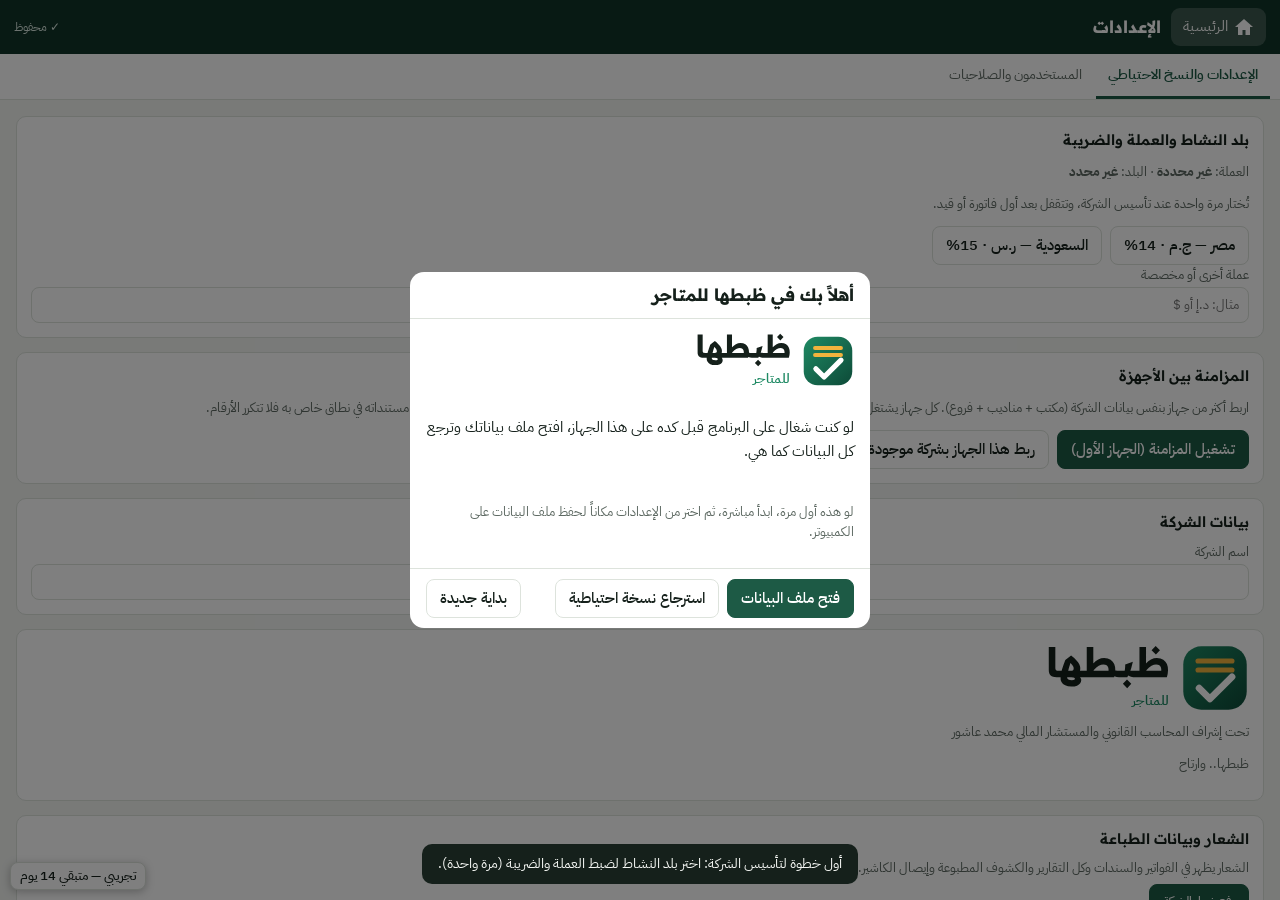
==== commit a8df5f6e: "Remove host-environment hooks from client code" ====
--- a/stores/index.html
+++ b/stores/index.html
@@ -188,6 +188,6 @@
 <div id="toast"><div></div></div>
 <div id="tip"></div>
 <script src="seed.js"></script>
-<script>const DBN=window.SEED&&"pos"===SEED.edition?"zabtaha-stores":"accounting-book",$=(t,e=document)=>e.querySelector(t),esc=t=>String(t??"").replace(/[&<>"']/g,t=>({"&":"&amp;","<":"&lt;",">":"&gt;",'"':"&quot;","'":"&#39;"}[t])),p2=t=>String(t).padStart(2,"0"),today=()=>{const t=new Date;return t.getFullYear()+"-"+p2(t.getMonth()+1)+"-"+p2(t.getDate())},num=t=>{const e=parseFloat(t);return isFinite(e)?e:0},r2=t=>Math.round(100*t)/100,fmt=t=>0===(t=r2(t||0))?"–":t.toLocaleString("en-US",{maximumFractionDigits:2}),fmt0=t=>r2(t||0).toLocaleString("en-US",{maximumFractionDigits:0}),pct=t=>isFinite(t)?(100*t).toFixed(1)+"%":"–",short=t=>{const e=Math.abs(t);return e>=1e6?(t/1e6).toFixed(e>=1e7?0:1)+"M":e>=1e3?(t/1e3).toFixed(0)+"K":String(Math.round(t))},balHtml=t=>0===(t=r2(t))?"–":fmt(Math.abs(t))+' <span class="mute" style="font-size:11px">'+(t>0?"مدين":"دائن")+"</span>",ym=t=>t?t.slice(0,7):"",addM=(t,e)=>{let[a,s]=t.split("-").map(Number);return s+=e,a+=Math.floor((s-1)/12),s=((s-1)%12+12)%12+1,a+"-"+p2(s)};function toast(t){const e=$("#toast");e.firstElementChild.textContent=t,e.style.display="flex",clearTimeout(toast.t),toast.t=setTimeout(()=>e.style.display="none",2800)}function banner(t,e,a){const s=$("#banner");s.innerHTML=esc(t)+(e?' <button class="btn sm" data-act="'+a+'">'+esc(e)+"</button>":""),s.style.display=t?"block":"none"}const LISTS=["accounts","customers","suppliers","custodies","centers","inst","journal","items","whs","moves","docs","assets","emps","payruns","recon","audit","stk","users","shifts","prods","ships","boms","leaves","cheques","quotes"],CHUNK={audit:300,journal:150,inst:400,moves:300,items:400,docs:150};let S={meta:{},accounts:[],customers:[],suppliers:[],custodies:[],centers:[],inst:[],journal:[],items:[],whs:[],moves:[],docs:[],assets:[],emps:[],payruns:[],recon:[],audit:[],stk:[],users:[],shifts:[],prods:[],ships:[],boms:[]},IX={},PAID=null;function reindex(){PAID=null,IX.acc=new Map(S.accounts.map(t=>[t.code,t])),IX.cu=new Map(S.customers.map(t=>[t.code,t])),IX.su=new Map(S.suppliers.map(t=>[t.code,t])),IX.cs=new Map(S.custodies.map(t=>[t.code,t])),IX.cc=new Map(S.centers.map(t=>[t.code,t])),IX.it=new Map(S.items.map(t=>[t.code,t])),IX.wh=new Map(S.whs.map(t=>[t.code,t])),IX.doc=new Map((S.docs||[]).map(t=>[t.id,t]))}const nm=(t,e)=>e?IX[t].get(e)?.name||e:"",cls=t=>IX.acc.get(t)?.cls||"",details=()=>S.accounts.filter(t=>"تفصيلي"===t.level);function loadObj(t){S={meta:Object.assign({company:"",from:"",to:"",cur:""},t.meta||{})},LISTS.forEach(e=>S[e]=(t[e]||[]).map(t=>Object.assign({},t))),S.whs.length||(S.whs=[{code:"W001",name:"المخزن الرئيسي",place:""}]),reindex()}const Store={kind:"mem",db:null,idb:null,cache:{},q:Promise.resolve(),pending:0,failed:!1,async init(){try{const t=window.claude&&window.claude.use;if(t){const e=await Promise.race([t("db"),new Promise(t=>setTimeout(()=>t(null),1e4))]);if(e)return this.db=e,void(this.kind="cloud")}}catch(t){}try{this.idb=await new Promise((t,e)=>{const a=indexedDB.open(DBN,1);a.onupgradeneeded=()=>a.result.createObjectStore("book"),a.onsuccess=()=>t(a.result),a.onerror=()=>e(a.error)}),this.kind="local"}catch(t){this.kind="mem"}},async loadAll(){const t={};"cloud"===this.kind?(await this.db.collection("book").limit(1e3).get()).docs.forEach(e=>t[e.id]=e.data()):"local"===this.kind&&await new Promise((e,a)=>{const s=this.idb.transaction("book").objectStore("book").openCursor();s.onsuccess=()=>{const a=s.result;a?(t[a.key]=a.value,a.continue()):e()},s.onerror=()=>a(s.error)});for(const e in t)this.cache[e]=JSON.stringify(t[e]);return t},_w(t,e){if("cloud"===this.kind){const a=this.db.doc("book/"+t);return void 0===e?a.delete():a.set(e)}return new Promise((a,s)=>{const n=this.idb.transaction("book","readwrite"),c=n.objectStore("book");void 0===e?c.delete(t):c.put(e,t),n.oncomplete=a,n.onerror=()=>s(n.error)})},put(t,e){const a=void 0===e?void 0:JSON.stringify(e);if(this.cache[t]===a)return;if(void 0===a?delete this.cache[t]:this.cache[t]=a,FileSync.schedule(),"mem"===this.kind)return;const s=void 0===a?void 0:JSON.parse(a);this.pending++,sync(),this.q=this.q.then(()=>this._w(t,s).catch(e=>{if(e&&("unavailable"===e.code||"resource_exhausted"===e.code))return new Promise(t=>setTimeout(t,1800)).then(()=>this._w(t,s));throw e})).catch(t=>{this.failed=!0,banner("تعذّر حفظ آخر تعديل ("+(t&&t.code||"خطأ")+"). خذ نسخة احتياطية الآن ثم أعد فتح البرنامج.","تنزيل نسخة احتياطية الآن","backup")}).then(()=>{this.pending--,sync(),this.pending||Tabs.say()})}},Tabs={ch:null,stale:!1,init(){"local"===Store.kind&&"undefined"!=typeof BroadcastChannel&&(this.ch=new BroadcastChannel(DBN),this.ch.onmessage=()=>{this.stale=!0,this.check()},setInterval(()=>this.check(),1e3))},say(){try{this.ch&&this.ch.postMessage(1)}catch(t){}},async check(){if(this.stale&&!Store.pending&&!FileSync.busy&&!document.querySelector("#modal.on")){this.stale=!1;try{hydrate(await Store.loadAll())&&(render(),toast("تم تحديث البيانات من نافذة أخرى"))}catch(t){}}}},KV={db:null,async open(){return this.db||(this.db=await new Promise((t,e)=>{const a=indexedDB.open("accounting-book"===DBN?"accounting-file":DBN+"-file",1);a.onupgradeneeded=()=>a.result.createObjectStore("kv"),a.onsuccess=()=>t(a.result),a.onerror=()=>e(a.error)})),this.db},async get(t){const e=await this.open();return new Promise((a,s)=>{const n=e.transaction("kv").objectStore("kv").get(t);n.onsuccess=()=>a(n.result),n.onerror=()=>s(n.error)})},async set(t,e){const a=await this.open();return new Promise((s,n)=>{const c=a.transaction("kv","readwrite");void 0===e?c.objectStore("kv").delete(t):c.objectStore("kv").put(e,t),c.oncomplete=s,c.onerror=()=>n(c.error)})}},FileSync={h:null,ok:!1,t:null,busy:!1,again:!1,last:null,can:()=>"local"===Store.kind&&"function"==typeof window.showSaveFilePicker,async load(){let t=null;try{t=localStorage.getItem(DBN+"-fh")}catch(t){}if(t){this.skipped=!0;try{localStorage.removeItem(DBN+"-fh")}catch(t){}try{await KV.set("fh",void 0)}catch(t){}}else{try{localStorage.setItem(DBN+"-fh","1")}catch(t){}try{this.h=await KV.get("fh")||null,this.h&&(this.ok="granted"===await this.h.queryPermission({mode:"readwrite"}))}catch(t){this.h=null,this.ok=!1}try{localStorage.removeItem(DBN+"-fh")}catch(t){}}},async remember(t,e){this.h=t,this.ok=e;try{await KV.set("fh",t)}catch(t){}},async forget(){this.h=null,this.ok=!1;try{await KV.set("fh",void 0)}catch(t){}},schedule(){this.h&&this.ok&&(clearTimeout(this.t),this.t=setTimeout(()=>{this.t=null,this.write()},1e3))},async write(){if(this.h&&this.ok)if(this.busy)this.again=!0;else{this.busy=!0,sync();try{const t=await this.h.createWritable();await t.write(JSON.stringify(snapshot())),await t.close(),this.last=new Date,fileBanner()}catch(t){this.ok=!1,fileBanner("تعذّر الكتابة في ملف البيانات ("+(t&&t.name||"خطأ")+").")}finally{this.busy=!1,this.again&&(this.again=!1,this.write()),sync()}}}};function fileBanner(t){if(!Store.failed)return FileSync.skipped&&!FileSync.h?banner("تعذّر الوصول لملف البيانات المربوط. بياناتك محفوظة في المتصفح؛ اربط الملف مرة أخرى من الإعدادات.","الإعدادات","gosetup"):t?banner(t+" البيانات محفوظة في المتصفح، لكن الملف لم يتحدّث.","إعادة السماح","fileperm"):FileSync.h&&!FileSync.ok?banner("الحفظ في ملف البيانات ("+FileSync.h.name+") متوقف حتى تسمح للبرنامج بالكتابة فيه.","السماح بالحفظ في الملف","fileperm"):void banner("")}function sync(){const t=$("#sync");"mem"===Store.kind?t.textContent="بدون حفظ":t.textContent=Store.failed?"⚠ لم يُحفظ":Store.pending||FileSync.busy||FileSync.t?"جارٍ الحفظ…":FileSync.h?FileSync.ok?"✓ محفوظ في الملف":"⚠ الملف متوقف":"✓ محفوظ"}function persist(t){const e=S[t],a=CHUNK[t]||500;let s=0;for(;s*a<e.length||0===s;s++)Store.put(t+"_"+s,{rows:e.slice(s*a,s*a+a)});for(;t+"_"+s in Store.cache;s++)Store.put(t+"_"+s,void 0)}function persistAll(){Store.put("meta",S.meta),LISTS.forEach(persist)}function hydrate(t){if(!t.meta)return!1;const e={meta:t.meta};return LISTS.forEach(a=>{e[a]=[];for(let s=0;t[a+"_"+s];s++)e[a]=e[a].concat(t[a+"_"+s].rows||[])}),loadObj(e),!0}document.addEventListener("visibilitychange",()=>{document.hidden&&FileSync.t&&(clearTimeout(FileSync.t),FileSync.t=null,FileSync.write())});const V={zv:{z:""},rep:{from:"",to:""},jr:{q:"",from:"",to:"",acc:"",unb:!1,page:0},st:{type:"acc",code:""},ins:{tab:"table",q:"",month:"",year:""},ent:{q:""},sk:{q:"",wh:"",only:""},ex:{acc:"",cc:""},pr:{acc:"",cc:""},mv:{q:"",item:"",wh:"",type:""}};function accKey(t){if("تفصيلي"===t.level)return t.code;if(t.pre)return t.pre;const e=t.code;return e.endsWith("000")?e.slice(0,-3):e.endsWith("00")?e.slice(0,-2):e}function leaves(t){if("تفصيلي"===t.level)return[t];const e=accKey(t);return details().filter(t=>t.code.startsWith(e))}let SKIPCL=!1;function sums(t,e,a){const s=new Map;for(const n of S.journal){if(a&&n.date>a)continue;if(SKIPCL&&"قيد إقفال"===n.tag)continue;const c=t(n);if(!c)continue;let o=s.get(c);o||s.set(c,o=[0,0,0,0]),e&&n.date<e?(o[0]+=n.d,o[1]+=n.c):(o[2]+=n.d,o[3]+=n.c)}return s}function balRow(t,e){e=e||[0,0,0,0];const a=(t.od||0)-(t.oc||0)+e[0]-e[1],s=a+e[2]-e[3];return{od:Math.max(a,0),oc:Math.max(-a,0),pd:e[2],pc:e[3],cd:Math.max(s,0),cc:Math.max(-s,0),net:s}}function trial(t,e){const a=sums(t=>t.a,t,e);return details().map(t=>Object.assign({code:t.code,name:t.name,cls:t.cls,nature:t.nature,parent:t.parent},balRow(t,a.get(t.code))))}function partySummary(t,e,a,s){const n=sums(e=>e[t],a,s);return e.map(t=>Object.assign({},t,balRow(t,n.get(t.code))))}function centerReport(t,e){const a=new Map;for(const s of S.journal){if(!s.cc||t&&s.date<t||e&&s.date>e)continue;let n=a.get(s.cc);n||a.set(s.cc,n=[0,0]);const c=cls(s.a);"إيرادات"===c?n[0]+=s.c-s.d:"مصروفات"===c&&(n[1]+=s.d-s.c)}return S.centers.map(t=>{const e=a.get(t.code)||[0,0];return Object.assign({},t,{rev:e[0],exp:e[1],net:e[0]-e[1],margin:e[0]?(e[0]-e[1])/e[0]:0})})}function statement(t,e,a,s){let n,c=0,o="";if("acc"===t){const t=IX.acc.get(e);if(!t)return null;const a=leaves(t),s=new Set(a.map(t=>t.code));n=t=>s.has(t.a),c=a.reduce((t,e)=>t+(e.od||0)-(e.oc||0),0),o=t.code+" — "+t.name}else if("cc"===t){const t=IX.cc.get(e);if(!t)return null;n=t=>t.cc===e,o=t.code+" — "+t.name}else{const a=IX[t].get(e);if(!a)return null;n=a=>a[t]===e,c=(a.od||0)-(a.oc||0),o=a.code+" — "+a.name}const l="cc"===t?t=>{const e=cls(t.a);return"إيرادات"===e?t.c-t.d:"مصروفات"===e?-(t.d-t.c):0}:t=>t.d-t.c,r=S.journal.filter(n).slice().sort((t,e)=>t.date<e.date?-1:t.date>e.date?1:0);let i=c,d=0,p=0;const u=[];for(const e of r)s&&e.date>s||(a&&e.date<a?i+=l(e):(u.length||(c=i),i+=l(e),d+=e.d,p+=e.c,u.push({date:e.date,no:e.no,desc:e.desc,info:"acc"===t?[nm("cc",e.cc),nm("cu",e.cu)||nm("su",e.su)||nm("cs",e.cs)].filter(Boolean).join(" · "):nm("acc",e.a),d:e.d,c:e.c,run:i})));return u.length||(c=i),{title:o,open:c,td:d,tc:p,close:i,rows:u}}function dash(t,e){const a={rev:0,exp:0,coll:0},s=[],n=ym(t)||ym(S.journal.reduce((t,e)=>!t||e.date<t?e.date:t,""))||ym(today());for(let t=0;t<12;t++)s.push({m:addM(n,t),rev:0,exp:0,coll:0,sup:0});const c=new Map(s.map(t=>[t.m,t])),o=new Map,l=new Map,r=new Map,i=new Map,d=new Map,p=new Map,u=new Map,m=(t,e,a)=>t.set(e,(t.get(e)||0)+a);for(const s of S.journal){if(t&&s.date<t||e&&s.date>e)continue;const n=cls(s.a),b=c.get(ym(s.date));if("إيرادات"===n){const t=s.c-s.d;a.rev+=t,m(r,s.a,t),s.cc&&m(i,s.cc,t),b&&(b.rev+=t)}else if("مصروفات"===n){const t=s.d-s.c;a.exp+=t,m(o,s.a,t),s.cc&&m(l,s.cc,t),b&&(b.exp+=t)}if(s.cu&&(!s.dc||"inv"!==(IX.doc.get(s.dc)||{}).kind)){const t=s.c-s.d;a.coll+=t,m(d,s.cu,t),m(p,s.a,t),b&&(b.coll+=t)}if(s.su){let t=u.get(s.su);t||u.set(s.su,t=[0,0]),t[0]+=s.d,t[1]+=s.c,b&&(b.sup+=s.d)}}let b=0;s.forEach(t=>{t.net=t.rev-t.exp,b+=t.net,t.cum=b});const h=(t,e,a)=>[...t].filter(t=>0!==r2(t[1])).sort((t,e)=>e[1]-t[1]).slice(0,a).map(t=>({name:nm(e,t[0]),v:t[1]}));a.net=a.rev-a.exp,a.months=s,a.topExp=h(o,"acc",8),a.topExpCC=h(l,"cc",8),a.revAcc=h(r,"acc",6),a.topRevCC=h(i,"cc",5),a.topCu=h(d,"cu",8),a.payType=h(p,"acc",6),a.activeCu=[...d.values()].filter(t=>t>0).length,a.avgPay=a.activeCu?a.coll/a.activeCu:0,a.sup=[...u].map(t=>({name:nm("su",t[0]),d:t[1][0],c:t[1][1],net:t[1][1]-t[1][0]})).sort((t,e)=>e.d+e.c-(t.d+t.c)),a.supDue=a.sup.reduce((t,e)=>t+Math.max(e.net,0),0),a.supAdv=a.sup.reduce((t,e)=>t+Math.max(-e.net,0),0);const f=today();return a.ins={paid:0,late:0,next:0},S.inst.forEach(t=>a.ins[insState(t,f)]++),a}const insState=(t,e)=>"مسدد"===t.status?"paid":t.due&&t.due<e?"late":"next",INS_LBL={paid:["مسدد ✓","good"],late:["متأخر ⚠","bad"],next:["قادم",""]},MT=["وارد","منصرف","تحويل","رصيد افتتاحي","تسوية زيادة","تسوية عجز"],IN=new Set(["وارد","رصيد افتتاحي","تسوية زيادة"]);function stock(){const t=new Map,e=e=>{let a=t.get(e);return a||t.set(e,a={qty:0,val:0,wh:new Map}),a},a=(t,e,a)=>t.wh.set(e,(t.wh.get(e)||0)+a);for(const t of S.moves){const s=e(t.item);"تحويل"===t.type?(a(s,t.wh,-t.qty),a(s,t.wh2,t.qty)):IN.has(t.type)?(s.qty+=t.qty,s.val+=t.qty*t.cost,a(s,t.wh,t.qty)):(s.qty-=t.qty,s.val-=t.qty*t.cost,a(s,t.wh,-t.qty))}return t}const avgOf=(t,e)=>t&&t.qty>5e-4?t.val/t.qty:e&&e.cost||0,invAcc=()=>IX.acc.get(S.meta.invAcc)?S.meta.invAcc:(details().find(t=>"أصول"===t.cls&&t.name.includes("مخزون"))||{}).code||"",fq=t=>0==(t=Math.round(1e3*(t||0))/1e3)?"–":t.toLocaleString("en-US",{maximumFractionDigits:3});let TBL=[];const CAP=400;let CAPALL=!1;function table(t,e,a,s={}){TBL.push({title:t,cols:e,rows:a,foot:s.foot});const n=a;return!CAPALL&&a.length>400&&(a=a.slice(0,400)),'<div class="tw"><table><thead><tr>'+e.map(t=>"<th"+(t.n?' class="num"':"")+">"+t.t+"</th>").join("")+"</tr></thead><tbody>"+(a.length?a.map(t=>"<tr"+(s.row?" "+s.row(t):"")+">"+e.map(e=>'<td class="'+(e.n?"num ":"")+(/^(m|date|due|code|old|paid|no)$/.test(e.k)?"nw ":"")+(e.c?e.c(t):"")+'">'+((t,e)=>t.h?t.h(e):t.n?fmt(e[t.k]):esc(e[t.k]))(e,t)+"</td>").join("")+"</tr>").join(""):'<tr><td colspan="'+e.length+'" class="mute">'+(s.empty||"لا توجد بيانات")+"</td></tr>")+(n.length>a.length?'<tr><td colspan="'+e.length+'" class="mute">يُعرض أول '+a.length+" من "+n.length+' (التصدير والإجماليات تشمل الكل) — استخدم البحث أو التاريخ للتضييق، أو <button class="btn sm" data-act="showall">عرض الكل</button></td></tr>':"")+"</tbody>"+(s.foot?"<tfoot><tr>"+e.map(t=>"<td"+(t.n?' class="num"':"")+">"+(void 0===s.foot[t.k]?"":"number"==typeof s.foot[t.k]?fmt(s.foot[t.k]):esc(s.foot[t.k]))+"</td>").join("")+"</tr></tfoot>":"")+"</table></div>"}const sumK=(t,e)=>{const a={};return e.forEach(e=>a[e]=t.reduce((t,a)=>t+(a[e]||0),0)),a},xbtn=()=>'<button class="btn" data-act="xls">تصدير Excel</button>',zsel=()=>'<label>الأرصدة الصفرية<select data-set="zv.z"><option value=""'+(V.zv.z?"":" selected")+'>إخفاء</option><option value="1"'+(V.zv.z?" selected":"")+">إظهار</option></select></label>",period=t=>'<label>من تاريخ<input type="date" id="pf" data-set="'+t+'.from" value="'+esc(V[t].from)+'"></label><label>إلى تاريخ<input type="date" id="pt" data-set="'+t+'.to" value="'+esc(V[t].to)+'"></label>',opts=(t,e,a)=>(void 0!==a?'<option value="">'+a+"</option>":"")+t.map(t=>'<option value="'+esc(t.code)+'"'+(t.code===e?" selected":"")+">"+esc(t.name)+"</option>").join(""),hbars=(t,e,a)=>{if(!t.length)return'<p class="mute">لا توجد حركة في الفترة</p>';const s=Math.max(...t.map(t=>Math.abs(t.v)));return'<div class="hb">'+t.map(t=>"<span>"+esc(t.name)+'</span><span class="tr" data-tip="'+esc(t.name)+": "+fmt(t.v)+'"><i style="width:'+Math.max(1,Math.abs(t.v)/s*100)+"%;background:var(--"+a+')"></i></span><span class="v">'+fmt0(t.v)+(e?' <span class="mute">'+pct(t.v/e)+"</span>":"")+"</span>").join("")+"</div>"};function colsChart(t,e){const a=Math.max(1,...t.flatMap(t=>e.map(e=>Math.max(0,t[e.k]))));return(e.length>1?'<div class="legend">'+e.map(t=>'<span><i style="background:var(--'+t.c+')"></i>'+t.t+"</span>").join("")+"</div>":"")+'<div class="cols"><div class="gl" style="bottom:100%"><span>'+short(a)+'</span></div><div class="gl" style="bottom:50%"><span>'+short(a/2)+"</span></div>"+t.map(t=>'<div class="col" tabindex="0" data-tip="'+t.m+" — "+e.map(e=>e.t+": "+fmt(t[e.k])).join(" | ")+'">'+e.map(e=>'<i style="height:'+Math.max(0,t[e.k])/a*100+"%;background:var(--"+e.c+')"></i>').join("")+"</div>").join("")+'</div><div class="xl">'+t.map(t=>"<span>"+t.m.slice(5)+"/"+t.m.slice(2,4)+"</span>").join("")+"</div>"}const ICON={import:"M12 3v12M7 10l5 5 5-5M4 19h16",dash:"M4 20V10M10 20V4M16 20v-8M2 20h20",book:"M5 4h12a2 2 0 0 1 2 2v14H7a2 2 0 0 1-2-2zM9 8h6M9 12h6",user:"M12 12a4 4 0 1 0 0-8 4 4 0 0 0 0 8zM4 21a8 8 0 0 1 16 0",truck:"M2 7h11v9H2zM13 10h5l3 3v3h-8zM6.5 19a1.5 1.5 0 1 0 0-3 1.5 1.5 0 0 0 0 3zM17.5 19a1.5 1.5 0 1 0 0-3 1.5 1.5 0 0 0 0 3z",wallet:"M3 7h16a2 2 0 0 1 2 2v9a2 2 0 0 1-2 2H3zM3 7V5a1 1 0 0 1 1-1h12M16 13.5h2",box:"M3 8l9-5 9 5v8l-9 5-9-5zM3 8l9 5 9-5M12 13v8",doc:"M6 3h9l4 4v14H6zM9 17v-3M12 17v-6M15 17v-4",cog:"M4 7h10M18 7h2M4 17h2M10 17h10M16 5v4M8 15v4",pos:"M4 4h16v10H4zM8 20h8M12 14v6M7 8h4",cart:"M3 4h2l2 11h11l2-8H6M9 20a1 1 0 1 0 0-2 1 1 0 0 0 0 2zM17 20a1 1 0 1 0 0-2 1 1 0 0 0 0 2z",bag:"M5 8h14l-1 12H6zM9 8V6a3 3 0 0 1 6 0v2",people:"M9 11a3 3 0 1 0 0-6 3 3 0 0 0 0 6zM3 20a6 6 0 0 1 12 0M17 10a2.5 2.5 0 1 0 0-5M16 14.5a5 5 0 0 1 5 5.5",factory:"M3 21V9l6 3V9l6 3V5h3v16zM7 17h2M12 17h2",cash:"M3 6h18v12H3zM12 15a3 3 0 1 0 0-6 3 3 0 0 0 0 6zM6 9v.01M18 15v.01"},ic=t=>'<svg class="i" viewBox="0 0 24 24" aria-hidden="true"><path d="'+ICON[t]+'"/></svg>',BRAND_NAME_SVG='<svg class="bname" viewBox="5 -79 297 108" role="img" aria-label="ظبطها"><path fill="currentColor" d="M26.1 0.0Q21.1 0.0 17.5 -1.0Q13.9 -2.0 11.55 -4.15Q9.200000000000001 -6.300000000000001 8.05 -9.700000000000001Q6.9 -13.100000000000001 6.9 -17.900000000000002V-74.0H23.0V-23.700000000000003Q23.0 -21.5 23.3 -19.950000000000003Q23.6 -18.400000000000002 24.400000000000002 -17.450000000000003Q25.200000000000003 -16.5 26.650000000000002 -16.1Q28.1 -15.700000000000001 30.5 -15.700000000000001H34.4V0.0Z M62.4 23.0Q53.4 23.0 47.2 19.950000000000003Q41.0 16.900000000000002 38.099999999999994 11.650000000000002Q35.199999999999996 6.4 35.9 0.0H34.4V-15.700000000000001H38.5Q39.6 -19.400000000000002 40.5 -22.400000000000002Q41.4 -25.400000000000002 42.349999999999994 -28.300000000000004Q43.3 -31.200000000000003 44.55 -34.5Q45.8 -37.800000000000004 47.5 -42.1L61.7 -53.2Q68.4 -48.1 72.75 -43.650000000000006Q77.1 -39.2 79.6 -35.400000000000006Q82.1 -31.6 83.15 -28.35Q84.2 -25.1 84.2 -22.400000000000002Q84.2 -21.3 84.1 -19.450000000000003Q84.0 -17.6 83.5 -15.700000000000001H90.9V0.0H83.7Q84.9 1.5 85.75 3.5Q86.6 5.5 86.6 7.5Q86.6 11.600000000000001 84.1 15.15Q81.6 18.7 76.25 20.85Q70.9 23.0 62.4 23.0ZM63.6 7.300000000000001Q67.9 7.300000000000001 69.45 6.4Q71.0 5.5 71.0 3.9000000000000004Q71.0 3.1 70.15 2.2Q69.3 1.3 67.3 0.65Q65.3 0.0 61.7 0.0H52.0Q51.9 1.9000000000000001 52.7 3.3000000000000003Q53.5 4.7 55.05 5.6Q56.6 6.5 58.75 6.9Q60.9 7.300000000000001 63.6 7.300000000000001ZM54.5 -15.700000000000001H61.2Q63.0 -15.700000000000001 64.3 -16.0Q65.6 -16.3 66.4 -16.950000000000003Q67.2 -17.6 67.6 -18.650000000000002Q68.0 -19.700000000000003 68.0 -21.200000000000003Q68.0 -23.200000000000003 67.2 -25.35Q66.4 -27.5 64.55000000000001 -30.05Q62.7 -32.6 59.7 -35.7L60.9 -37.5Q59.9 -34.4 58.95 -31.35Q58.0 -28.3 57.2 -25.450000000000003Q56.4 -22.6 55.7 -20.15Q55.0 -17.7 54.5 -15.700000000000001ZM34.4 -15.700000000000001H35.4V0.0H34.4Q31.4 0.0 31.4 -7.800000000000001Q31.4 -15.700000000000001 34.4 -15.700000000000001Z M164.10000000000002 -20.400000000000002Q167.2 -17.5 171.05 -16.6Q174.9 -15.700000000000001 179.3 -15.700000000000001V0.0Q173.5 0.0 168.05 -2.4000000000000004Q162.60000000000002 -4.800000000000001 159.2 -10.4ZM90.9 0.0V-15.700000000000001H153.60000000000002Q153.9 -20.0 152.8 -23.55Q151.70000000000002 -27.1 148.90000000000003 -29.25Q146.10000000000002 -31.400000000000002 140.9 -31.400000000000002Q135.70000000000002 -31.400000000000002 129.60000000000002 -28.300000000000004Q123.5 -25.200000000000003 118.1 -18.55Q112.7 -11.9 109.4 -1.1L105.4 -15.4Q109.60000000000001 -25.900000000000002 115.5 -32.900000000000006Q121.4 -39.900000000000006 128.4 -43.45Q135.4 -47.0 142.9 -47.0Q152.5 -47.0 158.6 -43.05Q164.7 -39.1 167.5 -32.400000000000006Q170.3 -25.700000000000003 170.20000000000002 -17.3Q170.10000000000002 -8.9 167.3 0.0ZM100.10000000000001 0.0V-74.0H116.2V0.0ZM90.9 -15.700000000000001H91.9V0.0H90.9Q87.9 0.0 87.9 -7.800000000000001Q87.9 -15.700000000000001 90.9 -15.700000000000001Z M179.3 0.0V-15.700000000000001H193.20000000000002Q193.60000000000002 -17.400000000000002 193.90000000000003 -20.300000000000004Q194.20000000000002 -23.200000000000003 194.40000000000003 -26.150000000000002Q194.60000000000002 -29.1 194.5 -31.1L213.3 -37.7Q211.5 -30.400000000000002 209.75 -24.05Q208.0 -17.7 205.65 -11.85Q203.3 -6.0 199.60000000000002 0.0ZM220.3 0.0Q213.4 0.0 208.65 -1.35Q203.9 -2.7 200.7 -4.550000000000001Q197.5 -6.4 195.20000000000002 -8.0L203.70000000000002 -17.900000000000002Q205.10000000000002 -17.2 207.0 -16.7Q208.9 -16.2 211.2 -15.95Q213.5 -15.700000000000001 216.0 -15.700000000000001H220.3V0.0ZM179.3 -15.700000000000001H180.3V0.0H179.3Q176.3 0.0 176.3 -7.800000000000001Q176.3 -15.700000000000001 179.3 -15.700000000000001ZM199.4 26.900000000000002 188.8 16.2 198.9 5.6000000000000005 209.4 16.2Z M220.3 0.0V-15.700000000000001H283.0Q283.3 -20.0 282.20000000000005 -23.55Q281.1 -27.1 278.3 -29.25Q275.5 -31.400000000000002 270.3 -31.400000000000002Q265.1 -31.400000000000002 259.0 -28.300000000000004Q252.9 -25.200000000000003 247.5 -18.55Q242.10000000000002 -11.9 238.8 -1.1L234.8 -15.4Q239.0 -25.900000000000002 244.9 -32.900000000000006Q250.8 -39.900000000000006 257.8 -43.45Q264.8 -47.0 272.3 -47.0Q281.90000000000003 -47.0 288.0 -43.05Q294.1 -39.1 296.90000000000003 -32.400000000000006Q299.70000000000005 -25.700000000000003 299.6 -17.3Q299.5 -8.9 296.70000000000005 0.0ZM229.5 0.0V-74.0H245.60000000000002V0.0ZM220.3 -15.700000000000001H221.3V0.0H220.3Q217.3 0.0 217.3 -7.800000000000001Q217.3 -15.700000000000001 220.3 -15.700000000000001ZM269.8 -55.400000000000006 259.2 -66.0 269.3 -76.7 279.8 -66.0Z"/></svg>',BRAND_MARK_SVG='<svg class="bmark" viewBox="0 0 120 120" aria-hidden="true"><g transform="translate(0 0) scale(1.0)"><defs><linearGradient id="bmg" x1="0" y1="0" x2="1" y2="1"><stop offset="0" stop-color="#1f8a64"/><stop offset="1" stop-color="#0d4a38"/></linearGradient></defs><rect x="4" y="4" width="112" height="112" rx="32" fill="url(#bmg)"/><path d="M30 30h60M30 46h60" stroke="#f2b33d" stroke-width="9" stroke-linecap="round" fill="none"/><path d="M32 78l19 19 39-39" stroke="#fff" stroke-width="12" stroke-linecap="round" stroke-linejoin="round" fill="none"/></g></svg>',EDITION=window.SEED&&SEED.edition||"acc",BRAND={name:"ظبطها",sub:"pos"===EDITION?"للمتاجر":"للمحاسبة",by:"تحت إشراف المحاسب القانوني والمستشار المالي محمد عاشور",tag:"ظبطها.. وارتاح"},brandBlock=t=>'<div class="brandlock '+(t||"")+'">'+BRAND_MARK_SVG+'<div class="bwords">'+BRAND_NAME_SVG+'<span class="bsub">'+BRAND.sub+"</span></div></div>",creditLine=()=>'<p class="credit">'+BRAND_MARK_SVG+"<span><b>"+BRAND.name+" "+BRAND.sub+"</b> — "+BRAND.by+"</span></p>",APPS=[{t:"لوحة المعلومات",i:"dash",c:"#2a78d6",v:[["dashboard","لوحة المعلومات"]],s:()=>"ملخص الأداء"},{t:"المحاسبة",i:"book",c:"#1d5a45",v:[["journal","اليومية"],["accounts","دليل الحسابات"],["centers","مراكز التكلفة"],["bankrec","التسوية البنكية"],["closing","الإقفال والفترات"]],s:()=>entries().length+" قيد"},{t:"الأصول الثابتة",i:"wallet",c:"#7a5cc2",v:[["assets","الأصول الثابتة"]],s:()=>S.assets.length+" أصل"},{t:"استيراد البيانات",i:"import",c:"#5a6b7b",v:[["migrate","ترحيل البيانات من Excel / برنامج آخر"]],s:()=>"استيراد"},{t:"الرواتب",i:"people",c:"#2f7d9b",v:[["payroll","الرواتب والموظفون"],["leaves","الإجازات والاستئذان"]],s:()=>S.emps.length+" موظف"},{t:"المبيعات",i:"cart",c:"#0e8a8a",v:[["sales","فواتير المبيعات"],["quotes","عروض الأسعار وأوامر البيع"]],s:()=>S.docs.filter(t=>"inv"===t.kind&&DOCT[t.t].sale).length+" فاتورة"},{t:"المشتريات",i:"bag",c:"#8a4fd6",v:[["purchases","فواتير المشتريات"],["ships","الاستيراد الخارجي"]],s:()=>S.docs.filter(t=>"inv"===t.kind&&!DOCT[t.t].sale).length+" فاتورة"},{t:"السندات",i:"cash",c:"#c2780e",v:[["vouchers","قبض وصرف"],["cheques","الشيكات وأوراق القبض والدفع"]],s:()=>S.docs.filter(t=>"vch"===t.kind).length+" سند"},{t:"العملاء",i:"user",c:"#6250d6",v:[["customers","العملاء"],["installments","الأقساط"]],s:()=>S.customers.length+" عميل"},{t:"الموردون",i:"truck",c:"#d95926",v:[["suppliers","الموردون"]],s:()=>S.suppliers.length+" مورد"},{t:"العهد",i:"wallet",c:"#a66d00",v:[["custodies","العهد"]],s:()=>S.custodies.length+" عهدة"},{t:"المخزون",i:"box",c:"#12855f",v:[["stock","أرصدة المخزون"],["stocktake","الجرد"],["moves","حركات المخزون"],["lots","الدُفعات وتواريخ الصلاحية"],["items","الأصناف"],["warehouses","المخازن"]],s:()=>S.items.length+" صنف"},{t:"التكاليف",i:"factory",c:"#b4561b",v:[["prods","أوامر التصنيع"],["boms","قوائم المواد (BOM)"],["mfvar","تحليل الانحرافات"],["mfoh","توزيع التكاليف"],["mfstmt","قائمة التكاليف"],["wipr","تقرير التصنيع"]],s:()=>S.prods.length+" أمر · "+S.boms.length+" BOM"},{t:"التقارير",i:"doc",c:"#c2417a",v:[["trial","ميزان المراجعة"],["statement","كشوف الحساب"],["expenses","تحليل المصروفات"],["profitability","ربحية المراكز"],["income","قائمة الدخل"],["balance","المركز المالي"],["cashflow","التدفقات النقدية"],["vat","تقرير الضريبة"],["vatreturn","الإقرار الضريبي"],["aging","أعمار الديون"],["audit","سجل المراجعة"]],s:()=>"10 تقارير"},{t:"الإعدادات",i:"cog",c:"#4f5b55",v:[["setup","الإعدادات والنسخ الاحتياطي"]],s:()=>(S.meta.cur?S.meta.cur+" · ":"")+"العملة والنسخ الاحتياطي"}];if("pos"===EDITION){const t=t=>APPS.find(e=>e.t===t),e=[{t:"الكاشير",i:"pos",c:"#0e8a8a",v:[["pos","نقطة البيع"],["shifts","الورديات"],["dayclose","إغلاق اليومية"]],s:()=>S.docs.filter(t=>"inv"===t.kind&&"بيع"===t.t&&t.date===today()).length+" فاتورة اليوم"},t("لوحة المعلومات"),t("المبيعات"),t("المشتريات"),t("السندات"),Object.assign({},t("العملاء"),{v:[["customers","العملاء"]]}),t("الموردون"),t("المخزون"),t("التكاليف"),Object.assign({},t("التقارير"),{v:[["income","قائمة الدخل"],["statement","كشوف الحساب"],["vat","تقرير الضريبة"],["vatreturn","الإقرار الضريبي"],["aging","أعمار الديون"],["trial","ميزان المراجعة"],["journal","القيود"]],s:()=>"6 تقارير"}),t("الإعدادات")];APPS.splice(0,APPS.length,...e)}const appOf=t=>APPS.find(e=>e.v.some(e=>e[0]===t)),VIEWS={};function entries(){const t=new Map;return S.journal.forEach((e,a)=>{const s=String(e.no);let n=t.get(s);n||t.set(s,n={no:e.no,date:e.date,lines:[],d:0,c:0,first:a}),n.lines.push(e),n.d+=e.d,n.c+=e.c,e.date<n.date&&(n.date=e.date)}),[...t.values()]}VIEWS.home=()=>'<div class="hello">'+brandBlock()+"<div><h2>"+esc(S.meta.company||"أهلاً بك")+'</h2><p class="note">'+BRAND.tag+' · اختر القسم الذي تريد العمل عليه.</p></div></div><div class="apps">'+APPS.map(t=>'<a class="app" href="#'+t.v[0][0]+'"><span class="ic" style="background:'+t.c+'">'+ic(t.i)+"</span><b>"+t.t+"</b><small>"+t.s()+"</small></a>").join("")+"</div>"+creditLine(),VIEWS.dashboard=()=>{const t=S.meta.from,e=S.meta.to,a=dash(t,e),s=(t,e,a,s)=>'<div class="kpi"><small>'+t+'</small><b class="'+(s||"")+'">'+e+"</b><i>"+a+"</i></div>";return'<div class="bar"><label>من تاريخ<input type="date" id="df" data-meta="from" value="'+esc(t)+'"></label><label>إلى تاريخ<input type="date" id="dt" data-meta="to" value="'+esc(e)+'"></label><span class="note">كل الأرقام محسوبة من اليومية بين التاريخين. الجدول الشهري يعرض 12 شهراً من تاريخ البداية.</span></div><div class="grid kpis">'+s("إجمالي الإيرادات",fmt0(a.rev),a.rev?"إيرادات مُثبتة في الفترة":"لا إيرادات مُثبتة في الفترة")+s("إجمالي المصروفات",fmt0(a.exp),a.topExp[0]?"أكبر بند: "+esc(a.topExp[0].name)+" ("+pct(a.topExp[0].v/a.exp)+")":"لا مصروفات")+s("صافي الربح / (الخسارة)",fmt0(a.net),a.net<0?"المصروفات تتجاوز الإيرادات المُثبتة":a.rev?"هامش "+pct(a.net/a.rev):"–",a.net<0?"neg":"pos")+s("تحصيلات العملاء",fmt0(a.coll),"متوسط الدفعة "+fmt0(a.avgPay)+" "+esc(S.meta.cur||""))+s("عملاء متعاملون",a.activeCu,"من إجمالي "+S.customers.length+" عميل مسجل")+s("مستحق للموردين",fmt0(a.supDue),"دفعات مقدمة لهم: "+fmt0(a.supAdv))+'</div><div class="grid g2"><div class="card"><h3>الإيرادات مقابل المصروفات (شهرياً)</h3>'+colsChart(a.months,[{k:"rev",t:"الإيرادات",c:"s1"},{k:"exp",t:"المصروفات",c:"s2"}])+"</div><div>"+table("الأرقام الشهرية",[{k:"m",t:"الشهر"},{k:"rev",t:"الإيرادات",n:1},{k:"exp",t:"المصروفات",n:1},{k:"net",t:"الصافي",n:1},{k:"cum",t:"التراكمي",n:1},{k:"st",t:"الحالة",h:t=>t.rev||t.exp?t.net>=0?'<span class="chip good">ربح</span>':'<span class="chip bad">خسارة</span>':"–"}],a.months,{foot:Object.assign({m:"الإجمالي"},sumK(a.months,["rev","exp","net"]))})+'</div></div><div class="grid g2"><div class="card"><h3>أعلى 8 حسابات مصروفات</h3>'+hbars(a.topExp,a.exp,"s2")+'</div><div class="card"><h3>أعلى 8 مشروعات في المصروفات</h3>'+hbars(a.topExpCC,a.exp,"s2")+'</div><div class="card"><h3>الإيرادات حسب الحساب</h3>'+hbars(a.revAcc,a.rev,"s1")+'<p class="note">الإيرادات هنا هي المُثبتة في حسابات الإيراد فقط. تحصيلات العملاء = دائن − مدين على السطور المرتبطة بعميل، وتظهر في قسم العملاء.</p></div><div class="card"><h3>أعلى 5 مشروعات في الإيرادات</h3>'+hbars(a.topRevCC,a.rev,"s1")+'</div><div class="card"><h3>تحصيلات العملاء الشهرية</h3>'+colsChart(a.months,[{k:"coll",t:"التحصيلات",c:"s3"}])+'</div><div class="card"><h3>التحصيلات حسب نوع الدفعة</h3>'+hbars(a.payType,a.coll,"s3")+'<h3 style="margin-top:14px">حالة أقساط العملاء</h3><div class="tabs"><span class="chip good">مسدد '+a.ins.paid+'</span><span class="chip bad">متأخر '+a.ins.late+'</span><span class="chip">قادم '+a.ins.next+'</span></div></div><div class="card"><h3>أعلى 8 عملاء تحصيلاً</h3>'+hbars(a.topCu,a.coll,"s3")+'</div><div class="card"><h3>مدفوعات الموردين الشهرية</h3>'+colsChart(a.months,[{k:"sup",t:"المدفوعات",c:"s2"}])+"</div></div><h3>أرصدة الموردين في الفترة</h3>"+table("أرصدة الموردين",[{k:"name",t:"المورد"},{k:"d",t:"مدفوع (مدين)",n:1},{k:"c",t:"فواتير (دائن)",n:1},{k:"net",t:"الصافي",n:1},{k:"s",t:"الحالة",h:t=>t.net>0?'<span class="chip warn">مستحق له</span>':t.net<0?'<span class="chip">دفعة مقدمة</span>':'<span class="chip good">مسدد</span>'}],a.sup.slice(0,8),{empty:"لا توجد حركة موردين في الفترة"})};const unb=t=>Math.abs(t.d-t.c)>.005;VIEWS.journal=()=>{const t=V.jr,e=t.q.trim();let a=entries();const s=a.length,n=a.filter(unb).length;a=a.filter(a=>(!t.unb||unb(a))&&a.lines.some(a=>(!t.from||a.date>=t.from)&&(!t.to||a.date<=t.to)&&(!t.acc||a.a===t.acc)&&(!e||(t=>[t.no,t.desc,t.tag,nm("acc",t.a),nm("cc",t.cc),nm("cu",t.cu),nm("su",t.su),nm("cs",t.cs)].join(" "))(a).includes(e)))),a.sort((t,e)=>t.date<e.date?1:t.date>e.date?-1:e.first-t.first);const c=Math.max(1,Math.ceil(a.length/30));t.page=Math.min(t.page,c-1);const o=a.slice(30*t.page,30*t.page+30),l=S.journal.reduce((t,e)=>t+e.d,0),r=S.journal.reduce((t,e)=>t+e.c,0);return TBL.push({title:"اليومية",cols:[{k:"date",t:"التاريخ"},{k:"no",t:"رقم القيد"},{k:"desc",t:"البيان"},{k:"tag",t:"تبويب الحساب"},{k:"a",t:"كود الحساب"},{k:"an",t:"اسم الحساب"},{k:"ccn",t:"مركز التكلفة"},{k:"cun",t:"العميل"},{k:"sun",t:"المورد"},{k:"csn",t:"صاحب العهدة"},{k:"d",t:"مدين",n:1},{k:"c",t:"دائن",n:1}],rows:a.flatMap(t=>t.lines).map(t=>Object.assign({},t,{an:nm("acc",t.a),ccn:nm("cc",t.cc),cun:nm("cu",t.cu),sun:nm("su",t.su),csn:nm("cs",t.cs)}))}),'<div class="grid kpis"><div class="kpi"><small>عدد القيود</small><b>'+s+"</b><i>"+S.journal.length+' سطر</i></div><div class="kpi"><small>إجمالي مدين</small><b>'+fmt0(l)+'</b></div><div class="kpi"><small>إجمالي دائن</small><b>'+fmt0(r)+'</b></div><div class="kpi"><small>توازن اليومية</small><b class="'+(n?"neg":"pos")+'">'+(n?n+" غير متزن":"متزنة ✓")+"</b><i>"+(n?'<a href="#journal" data-act="unb">'+(t.unb?"عرض الكل":"عرض غير المتزن")+"</a>":"مدين = دائن لكل قيد")+'</i></div></div><div class="bar"><label>بحث<input type="search" id="jq" data-set="jr.q" data-live value="'+esc(t.q)+'" placeholder="بيان، حساب، عميل، رقم قيد"></label><label>من<input type="date" id="jf" data-set="jr.from" value="'+esc(t.from)+'"></label><label>إلى<input type="date" id="jt" data-set="jr.to" value="'+esc(t.to)+'"></label><label>الحساب<select id="ja" data-set="jr.acc">'+opts(details(),t.acc,"كل الحسابات")+'</select></label><span class="sp"></span>'+xbtn()+'<button class="btn pri" data-act="entry">+ قيد جديد</button></div><div class="tw"><table><thead><tr><th>الحساب</th><th>مركز التكلفة</th><th>الطرف</th><th>البيان</th><th class="num">مدين</th><th class="num">دائن</th></tr></thead>'+(o.length?o.map(t=>'<tbody><tr class="eh click" data-act="entry" data-no="'+esc(t.no)+'"><td colspan="4">قيد '+esc(t.no)+" · "+esc(t.date)+" "+(unb(t)?'<span class="chip bad">غير متزن '+fmt(t.d-t.c)+"</span>":'<span class="chip good">متزن</span>')+'</td><td class="num">'+fmt(t.d)+'</td><td class="num">'+fmt(t.c)+"</td></tr>"+t.lines.map(e=>'<tr class="click" data-act="entry" data-no="'+esc(t.no)+'"><td>'+esc(nm("acc",e.a))+"</td><td>"+esc(nm("cc",e.cc))+"</td><td>"+esc(nm("cu",e.cu)||nm("su",e.su)||nm("cs",e.cs))+"</td><td>"+esc(e.desc)+(e.tag?' <span class="chip">'+esc(e.tag)+"</span>":"")+(e.date!==t.date?' <span class="mute">'+esc(e.date)+"</span>":"")+'</td><td class="num">'+fmt(e.d)+'</td><td class="num">'+fmt(e.c)+"</td></tr>").join("")+"</tbody>").join(""):'<tbody><tr><td colspan="6" class="mute">لا توجد قيود مطابقة</td></tr></tbody>')+'</table></div><div class="pager"><button class="btn sm" data-act="page" data-d="-1"'+(t.page?"":" disabled")+">السابق</button><span>صفحة "+(t.page+1)+" من "+c+" ("+a.length+' قيد)</span><button class="btn sm" data-act="page" data-d="1"'+(t.page<c-1?"":" disabled")+">التالي</button></div>"},VIEWS.accounts=()=>{const t=new Map(trial("","").map(t=>[t.code,t])),e=V.ent.q.trim(),a=V.ent.show||"",s=S.accounts.slice().sort((t,e)=>t.code<e.code?-1:t.code>e.code?1:0).filter(t=>(!e||(t.code+" "+t.name).includes(e))&&(!a||("g"===a?"تفصيلي"!==t.level:"تفصيلي"===t.level))).map(e=>{const a=leaves(e),s=a.reduce((t,e)=>t+(e.od||0)-(e.oc||0),0),n=a.reduce((e,a)=>e+(t.get(a.code)?.net||0),0);return Object.assign({},e,{open:s,bal:n,dp:acDepth(e.code)})});return'<div class="bar"><label>بحث<input type="search" id="aq" data-set="ent.q" data-live value="'+esc(V.ent.q)+'" placeholder="كود أو اسم"></label><label>عرض<select data-set="ent.show"><option value="">كل الحسابات</option><option value="g"'+("g"===a?" selected":"")+'>المجموعات فقط</option><option value="d"'+("d"===a?" selected":"")+'>التفصيلية فقط</option></select></label><span class="sp"></span>'+xbtn()+'<button class="btn" data-act="chartui">الدليل الموسّع وحزم الأنشطة</button><button class="btn pri" data-act="edit" data-k="accounts">+ حساب جديد</button></div>'+table("دليل الحسابات",[{k:"code",t:"الكود"},{k:"name",t:"اسم الحساب",c:t=>"l"+Math.min(t.dp,6)+("تفصيلي"===t.level?"":" hd")},{k:"level",t:"المستوى"},{k:"cls",t:"التصنيف"},{k:"nature",t:"طبيعة الرصيد"},{k:"open",t:"رصيد افتتاحي",n:1,h:t=>balHtml(t.open)},{k:"bal",t:"الرصيد الحالي",n:1,h:t=>balHtml(t.bal)},{k:"x",t:"",h:t=>'<button class="btn sm" data-act="edit" data-k="accounts" data-code="'+esc(t.code)+'">تعديل</button> <button class="btn sm" data-act="st" data-type="acc" data-code="'+esc(t.code)+'">كشف</button>'}],s)+'<p class="note">الحساب الرئيسي أو الفرعي يجمع أرصدة كل الحسابات التفصيلية التي يبدأ كودها بكوده. القيود تُسجَّل على الحسابات التفصيلية فقط.</p>'};const TXN={S:"قياسي",L10:"جدول 10%",L5:"جدول 5%",Z:"صفرية 0%",X:"تصدير 0%",E:"معفاة"},txRate=(t,e)=>{const a=t.tx||"S";return"S"===a?num(e.vat):"L10"===a?10:"L5"===a?5:0},ENT={accounts:{one:"حساب",ix:"acc",jk:"a",f:[["code","كود الحساب"],["name","اسم الحساب"],["level","المستوى","s",["تفصيلي","فرعي","رئيسي"]],["cls","التصنيف","s",["أصول","خصوم","حقوق ملكية","إيرادات","مصروفات"]],["nature","طبيعة الرصيد","s",["مدين","دائن"]],["parent","الحساب الأب","p"],["od","رصيد افتتاحي مدين","n"],["oc","رصيد افتتاحي دائن","n"],["cf","تبويب التدفق النقدي","s",[["","تلقائي"],["تشغيل","تشغيل"],["استثمار","استثمار"],["تمويل","تمويل"]]]]},customers:{t:"العملاء",one:"عميل",ix:"cu",jk:"cu",pre:"C",f:[["code","كود العميل"],["name","اسم العميل"],["phone","رقم الهاتف"],["unit","مرجع / رقم العقد"],["building","تصنيف / مجموعة"],["taxno","الرقم الضريبي"],["addr","العنوان"],["od","رصيد افتتاحي مدين","n"],["oc","رصيد افتتاحي دائن","n"]],show:[["phone","الهاتف"],["unit","المرجع"],["building","التصنيف"]]},suppliers:{t:"الموردون",one:"مورد",ix:"su",jk:"su",pre:"S",f:[["code","كود المورد"],["name","اسم المورد"],["phone","رقم الهاتف"],["city","المدينة"],["activity","نشاط المورد"],["taxno","الرقم الضريبي"],["addr","العنوان"],["od","رصيد افتتاحي مدين","n"],["oc","رصيد افتتاحي دائن","n"]],show:[["phone","الهاتف"],["city","المدينة"],["activity","النشاط"]]},custodies:{t:"العهد",one:"عهدة",ix:"cs",jk:"cs",pre:"E",f:[["code","كود العهدة"],["name","اسم الموظف"],["job","الوظيفة / القسم"],["date","تاريخ الصرف","d"],["od","رصيد افتتاحي مدين","n"],["oc","رصيد افتتاحي دائن","n"]],show:[["job","الوظيفة"],["date","تاريخ الصرف"]]},centers:{t:"مراكز التكلفة",one:"مركز تكلفة",ix:"cc",jk:"cc",pre:"CC",f:[["code","كود المركز"],["name","اسم المركز / المشروع"],["desc","الوصف / الموقع"],["start","تاريخ البدء","d"],["status","الحالة","s",["نشط","متوقف","منتهي"]]],show:[["desc","الوصف / الموقع"],["status","الحالة"]]},items:{t:"الأصناف",one:"صنف",ix:"it",pre:"I",f:[["code","كود الصنف"],["name","اسم الصنف"],["unit","وحدة القياس الأساسية (الأصغر)","l","zbunits"],["u2","وحدة أكبر (مثل: دستة / كرتونة)","l","zbunits"],["f2","كم وحدة أساسية داخلها؟","n"],["u3","وحدة أكبر ثانية (مثل: طرد / باليت)","l","zbunits"],["f3","كم وحدة أساسية داخلها؟","n"],["cat","التصنيف"],["cost","سعر الشراء","n"],["price","سعر البيع","n"],["min","حد إعادة الطلب","n"],["bc","الباركود"],["ecode","كود الصنف الضريبي (GS1/EGS أو GPC)"],["tx","فئة الضريبة الافتراضية","s",Object.keys(TXN).map(t=>[t,TXN[t]])],["trk","تتبع الدفعات وتواريخ الصلاحية","s",[["","لا"],["1","نعم (غذائي / دوائي)"]]]]},whs:{t:"المخازن",one:"مخزن",ix:"wh",pre:"W",f:[["code","كود المخزن"],["name","اسم المخزن"],["place","الموقع"],["type","نوع المخزن","s",["رئيسي","فرعي","سيارة مندوب","معرض / نقطة بيع"]]]}};function entView(t){const e=ENT[t],a=V.ent.q.trim();let s,n=[{k:"code",t:"الكود"},{k:"name",t:"الاسم"}].concat(e.show.map(t=>({k:t[0],t:t[1]})));"centers"===t?(s=centerReport("",""),n.push({k:"rev",t:"الإيرادات",n:1},{k:"exp",t:"المصروفات",n:1},{k:"net",t:"الصافي",n:1})):(s=partySummary(e.jk,S[t],"",""),n.push({k:"od",t:"افتتاحي مدين",n:1},{k:"oc",t:"افتتاحي دائن",n:1},{k:"pd",t:"حركة مدين",n:1},{k:"pc",t:"حركة دائن",n:1},{k:"cd",t:"ختامي مدين",n:1},{k:"cc",t:"ختامي دائن",n:1}));const c="centers"===t?["rev","exp","net"]:["od","oc","pd","pc","cd","cc"],o=Object.assign({name:"الإجمالي"},sumK(s,c));return s=s.filter(t=>!a||(t.code+" "+t.name+" "+e.show.map(e=>t[e[0]]).join(" ")).includes(a)),n.push({k:"x",t:"",h:a=>'<button class="btn sm" data-act="edit" data-k="'+t+'" data-code="'+esc(a.code)+'">تعديل</button> <button class="btn sm" data-act="st" data-type="'+e.ix+'" data-code="'+esc(a.code)+'">كشف تفصيلي</button>'}),'<div class="bar"><label>بحث<input type="search" id="eq" data-set="ent.q" data-live value="'+esc(V.ent.q)+'" placeholder="اسم أو كود"></label><span class="sp"></span>'+xbtn()+'<button class="btn pri" data-act="edit" data-k="'+t+'">+ '+e.one+" جديد</button></div>"+table(e.t,n,s,{foot:o})}["customers","suppliers","custodies","centers"].forEach(t=>VIEWS[t]=()=>entView(t)),VIEWS.trial=()=>{const t=V.rep,e=trial(t.from,t.to).filter(t=>V.zv.z?t.od||t.oc||t.pd||t.pc:t.cd||t.cc),a=sumK(e,["od","oc","pd","pc","cd","cc"]),s=Math.abs(a.cd-a.cc)<.005&&Math.abs(a.pd-a.pc)<.005;return'<div class="bar">'+period("rep")+zsel()+'<span class="chip '+(s?"good":"bad")+'">'+(s?"الميزان متزن ✓":"الميزان غير متزن — الفرق "+fmt(a.cd-a.cc))+'</span><span class="sp"></span>'+xbtn()+"</div>"+table("ميزان المراجعة",[{k:"code",t:"الكود"},{k:"name",t:"اسم الحساب"},{k:"cls",t:"التصنيف"},{k:"od",t:"افتتاحي مدين",n:1},{k:"oc",t:"افتتاحي دائن",n:1},{k:"pd",t:"حركة مدين",n:1},{k:"pc",t:"حركة دائن",n:1},{k:"cd",t:"ختامي مدين",n:1},{k:"cc",t:"ختامي دائن",n:1}],e,{foot:Object.assign({name:"الإجمالي"},a),row:t=>'class="click" data-act="st" data-type="acc" data-code="'+esc(t.code)+'"'})+'<p class="note">الرصيد الافتتاحي (من دليل الحسابات + ما قبل تاريخ البداية) + حركة الفترة = الرصيد الختامي. تظهر الحسابات التي لها رصيد أو حركة فقط. اضغط أي حساب لفتح كشفه.</p>'},VIEWS.statement=()=>{const t=V.st,e=V.rep,a={acc:["حساب (الأستاذ العام)",S.accounts.map(t=>({code:t.code,name:t.code+" — "+t.name}))],cu:["عميل",S.customers],su:["مورد",S.suppliers],cs:["عهدة",S.custodies],cc:["مركز تكلفة",S.centers]};IX[t.type].get(t.code)||(t.code=a[t.type][1][0]?.code||"");const s=statement(t.type,t.code,e.from,e.to);let n='<div class="tabs">'+Object.keys(a).map(e=>'<button data-act="sttype" data-type="'+e+'" class="'+(e===t.type?"on":"")+'">'+a[e][0]+"</button>").join("")+'</div><div class="bar"><label>'+a[t.type][0]+'<select id="sc" data-set="st.code">'+opts(a[t.type][1],t.code)+"</select></label>"+period("rep")+'<span class="sp"></span>'+(!s||"cu"!==t.type&&"su"!==t.type?"":'<button class="btn" data-act="stwa">واتساب</button>')+(s?'<button class="btn" data-act="stprint">طباعة / PDF</button>':"")+xbtn()+"</div>";if(!s)return n+'<p class="mute">لا توجد بيانات لعرضها.</p>';const c="cc"===t.type;return n+='<div class="grid kpis"><div class="kpi"><small>'+(c?"صافي قبل الفترة":"الرصيد الافتتاحي")+"</small><b>"+(c?fmt(s.open):balHtml(s.open))+'</b></div><div class="kpi"><small>إجمالي مدين</small><b>'+fmt(s.td)+'</b></div><div class="kpi"><small>إجمالي دائن</small><b>'+fmt(s.tc)+'</b></div><div class="kpi"><small>'+(c?"صافي الربح / (الخسارة)":"الرصيد الحالي")+'</small><b class="'+(c?s.close<0?"neg":"pos":"")+'">'+(c?fmt(s.close):balHtml(s.close))+"</b><i>"+s.rows.length+" حركة</i></div></div>",n+table(s.title,[{k:"date",t:"التاريخ"},{k:"no",t:"رقم القيد"},{k:"desc",t:"البيان"},{k:"info",t:"acc"===t.type?"مركز التكلفة / الطرف":"الحساب"},{k:"d",t:"مدين",n:1},{k:"c",t:"دائن",n:1},{k:"run",t:c?"صافي الربح الجاري":"الرصيد الجاري",n:1,h:t=>c?fmt(t.run):balHtml(t.run)}],s.rows,{row:t=>'class="click" data-act="entry" data-no="'+esc(t.no)+'"',foot:{desc:"الإجمالي",d:s.td,c:s.tc},empty:"لا توجد حركات في الفترة"})};const accMatch=t=>{const e=t&&IX.acc.get(t);if(!e)return()=>!0;const a=new Set(leaves(e).map(t=>t.code));return t=>a.has(t)},ccMatch=t=>t?"-"===t?t=>!t:e=>e===t:()=>!0,inP=(t,e)=>!(e.from&&t.date<e.from||e.to&&t.date>e.to),accPick=(t,e,a,s)=>'<label>الحساب<select id="'+t+'" data-set="'+e+'"><option value="">كل الحسابات</option>'+s.map(t=>'<optgroup label="'+t+'">'+S.accounts.filter(e=>e.cls===t&&"رئيسي"!==e.level).map(t=>'<option value="'+esc(t.code)+'"'+(t.code===a?" selected":"")+">"+("تفصيلي"===t.level?"  ":"▸ ")+esc(t.name)+("تفصيلي"===t.level?"":" (كل الحسابات التابعة)")+"</option>").join("")+"</optgroup>").join("")+"</select></label>",ccPick=(t,e,a,s)=>'<label>مركز التكلفة<select id="'+t+'" data-set="'+e+'"><option value="">كل المراكز</option>'+(s?'<option value="-"'+("-"===a?" selected":"")+">بدون مركز تكلفة</option>":"")+S.centers.map(t=>'<option value="'+esc(t.code)+'"'+(t.code===a?" selected":"")+">"+esc(t.name)+"</option>").join("")+"</select></label>",clrBtn=(t,e)=>e.acc||e.cc?'<button class="btn" data-act="clrf" data-k="'+t+'">مسح الفلاتر</button>':"",fdesc=t=>[t.acc&&IX.acc.get(t.acc)?"الحساب: "+nm("acc",t.acc):"","-"===t.cc?"بدون مركز تكلفة":t.cc?"المركز: "+nm("cc",t.cc):""].filter(Boolean).join(" · ");function grouped(t,e){const a=[],s=new Map;return t.forEach(t=>{const e=nm("acc",acGroup(t.code))||nm("acc",t.parent)||t.cls;s.has(e)||s.set(e,[]),s.get(e).push(t)}),s.forEach((t,s)=>{a.push({name:s,v:t.reduce((t,a)=>t+a[e],0),g:1}),t.forEach(t=>a.push({code:t.code,name:t.name,v:t[e]}))}),a}VIEWS.expenses=()=>{const t=V.rep,e=V.ex;e.acc&&!IX.acc.get(e.acc)&&(e.acc=""),e.cc&&"-"!==e.cc&&!IX.cc.get(e.cc)&&(e.cc="");const a=accMatch(e.acc),s=ccMatch(e.cc),n=new Map,c=new Map;for(const e of S.journal){if(!inP(e,t)||"مصروفات"!==cls(e.a)||"قيد إقفال"===e.tag||!a(e.a)||!s(e.cc))continue;let o=n.get(e.a);o||n.set(e.a,o=[0,0]),o[0]+=e.d,o[1]+=e.c;const l=e.cc||"-";c.set(l,(c.get(l)||0)+e.d-e.c)}const o=[...n].map(([t,e])=>{const a=IX.acc.get(t);return{code:t,name:a.name,group:nm("acc",a.parent),d:e[0],c:e[1],net:e[0]-e[1]}}),l=o.reduce((t,e)=>t+e.net,0);o.forEach(t=>t.share=l?t.net/l:0),o.sort((t,e)=>e.net-t.net);const r=[...c].filter(t=>r2(t[1])).map(([t,e])=>({code:"-"===t?"":t,name:"-"===t?"بدون مركز تكلفة":nm("cc",t),k:t,net:e,share:l?e/l:0})).sort((t,e)=>e.net-t.net);return'<div class="bar">'+period("rep")+accPick("exa","ex.acc",e.acc,["مصروفات"])+ccPick("exc","ex.cc",e.cc,1)+'<span class="sp"></span>'+clrBtn("ex",e)+xbtn()+'</div><div class="grid kpis"><div class="kpi"><small>إجمالي المصروفات'+(fdesc(e)?" (مفلتر)":"")+"</small><b>"+fmt0(l)+"</b><i>"+(esc(fdesc(e))||"كل الحسابات وكل المراكز")+'</i></div><div class="kpi"><small>عدد الحسابات</small><b>'+o.length+'</b><i>لها حركة في الفترة</i></div><div class="kpi"><small>أكبر حساب</small><b style="font-size:16px">'+(o[0]?esc(o[0].name):"–")+"</b><i>"+(o[0]?fmt0(o[0].net)+" ("+pct(o[0].share)+")":"")+'</i></div><div class="kpi"><small>أكبر مركز تكلفة</small><b style="font-size:16px">'+(r[0]?esc(r[0].name):"–")+"</b><i>"+(r[0]?fmt0(r[0].net)+" ("+pct(r[0].share)+")":"")+"</i></div></div><h3>حسب الحساب</h3>"+table("المصروفات حسب الحساب",[{k:"code",t:"الكود"},{k:"name",t:"حساب المصروف"},{k:"group",t:"مجموعة المصروف"},{k:"d",t:"مدين",n:1},{k:"c",t:"دائن",n:1},{k:"net",t:"صافي المصروف",n:1},{k:"share",t:"النسبة",n:1,h:t=>pct(t.share)}],o,{foot:Object.assign({name:"الإجمالي"},sumK(o,["d","c","net"])),row:t=>'class="click" data-act="exacc" data-code="'+esc(t.code)+'"',empty:"لا توجد مصروفات تطابق الفلاتر"})+"<h3>حسب مركز التكلفة</h3>"+table("المصروفات حسب مركز التكلفة",[{k:"code",t:"الكود"},{k:"name",t:"مركز التكلفة"},{k:"net",t:"صافي المصروف",n:1},{k:"share",t:"النسبة",n:1,h:t=>pct(t.share)}],r,{foot:{name:"الإجمالي",net:l},row:t=>'class="click" data-act="excc" data-k="'+esc(t.k)+'"',empty:"لا توجد مصروفات تطابق الفلاتر"})+'<p class="note">اضغط حساباً لعرض مصروفاته فقط موزعة على المراكز، أو اضغط مركزاً لعرض مصروفاته فقط. اختيار مجموعة يجمع كل الحسابات التابعة لها.</p>'},VIEWS.profitability=()=>{const t=V.rep,e=V.pr;e.acc&&!IX.acc.get(e.acc)&&(e.acc=""),e.cc&&!IX.cc.get(e.cc)&&(e.cc="");const a=accMatch(e.acc),s=new Map,n=new Map;for(const c of S.journal){if(!c.cc||!inP(c,t)||!a(c.a))continue;const o=cls(c.a);if("إيرادات"!==o&&"مصروفات"!==o)continue;const l="إيرادات"===o?c.c-c.d:0,r="مصروفات"===o?c.d-c.c:0;let i=s.get(c.cc);if(i||s.set(c.cc,i=[0,0]),i[0]+=l,i[1]+=r,c.cc===e.cc){let t=n.get(c.a);t||n.set(c.a,t=[0,0]),t[0]+=l,t[1]+=r}}const c='<div class="bar">'+period("rep")+ccPick("prc","pr.cc",e.cc,0)+accPick("pra","pr.acc",e.acc,["إيرادات","مصروفات"])+'<span class="sp"></span>'+clrBtn("pr",e)+xbtn()+"</div>";if(e.cc){const t=IX.cc.get(e.cc),a=s.get(e.cc)||[0,0],o=a[0]-a[1],l=[...n].map(([t,e])=>{const a=IX.acc.get(t);return{code:t,name:a.name,cls:a.cls,rev:e[0],exp:e[1]}}).filter(t=>r2(t.rev)||r2(t.exp)).sort((t,e)=>t.cls===e.cls?e.rev+e.exp-(t.rev+t.exp):"إيرادات"===t.cls?-1:1);return c+'<div class="grid kpis"><div class="kpi"><small>الإيرادات</small><b>'+fmt0(a[0])+"</b><i>"+esc(t.name)+'</i></div><div class="kpi"><small>المصروفات</small><b>'+fmt0(a[1])+"</b><i>"+(esc(t.desc)||"&nbsp;")+'</i></div><div class="kpi"><small>صافي الربح / (الخسارة)</small><b class="'+(o<0?"neg":"pos")+'">'+fmt0(o)+"</b><i>"+(a[0]?"هامش "+pct(o/a[0]):"لا إيرادات في الفترة")+'</i></div><div class="kpi"><small>الحالة</small><b style="font-size:16px">'+(esc(t.status)||"–")+"</b><i>"+(e.acc?"مفلتر على: "+esc(nm("acc",e.acc)):"كل الحسابات")+"</i></div></div>"+table("ربحية "+t.name,[{k:"code",t:"الكود"},{k:"name",t:"الحساب"},{k:"cls",t:"التصنيف"},{k:"rev",t:"إيرادات",n:1},{k:"exp",t:"مصروفات",n:1}],l,{foot:{name:"الإجمالي",rev:a[0],exp:a[1]},row:t=>'class="click" data-act="st" data-type="acc" data-code="'+esc(t.code)+'"',empty:"لا توجد حركة على هذا المركز في الفترة"})+'<div class="bar"><button class="btn" data-act="st" data-type="cc" data-code="'+esc(e.cc)+'">كشف حساب المركز التفصيلي</button></div>'}const o=S.centers.map(t=>{const e=s.get(t.code)||[0,0];return Object.assign({},t,{rev:e[0],exp:e[1],net:e[0]-e[1],margin:e[0]?(e[0]-e[1])/e[0]:0})}).filter(t=>!e.acc||r2(t.rev)||r2(t.exp));return c+table("ربحية مراكز التكلفة"+(e.acc?" - "+nm("acc",e.acc):""),[{k:"code",t:"الكود"},{k:"name",t:"المركز / المشروع"},{k:"rev",t:"الإيرادات",n:1},{k:"exp",t:"المصروفات",n:1},{k:"net",t:"صافي الربح (الخسارة)",n:1,h:t=>'<span class="'+(t.net<0?"neg":t.net>0?"pos":"")+'">'+fmt(t.net)+"</span>"},{k:"margin",t:"هامش الربح",n:1,h:t=>t.rev?pct(t.margin):"–"},{k:"status",t:"الحالة"}],o,{foot:Object.assign({name:"الإجمالي"},sumK(o,["rev","exp","net"])),row:t=>'class="click" data-act="prcc" data-code="'+esc(t.code)+'"',empty:"لا توجد مراكز عليها حركة لهذا الحساب"})+'<p class="note">اضغط أي مركز لعرض إيراداته ومصروفاته حساباً حساباً.</p>'};const stmtTable=(t,e)=>table(t,[{k:"code",t:"الكود"},{k:"name",t:"البند",c:t=>t.g||t.tot?"l1":"l3"},{k:"v",t:"المبلغ",n:1,h:t=>t.g||t.tot?"<b>"+fmt(t.v)+"</b>":fmt(t.v)}],e);VIEWS.income=()=>{const t=V.rep,e=trial(t.from,t.to),a=e.filter(t=>"إيرادات"===t.cls).map(t=>Object.assign(t,{v:t.pc-t.pd})).filter(t=>r2(t.v)),s=e.filter(t=>"مصروفات"===t.cls).map(t=>Object.assign(t,{v:t.pd-t.pc})).filter(t=>r2(t.v)),n=a.reduce((t,e)=>t+e.v,0),c=s.reduce((t,e)=>t+e.v,0);return'<div class="bar">'+period("rep")+'<span class="sp"></span>'+xbtn()+"</div>"+stmtTable("قائمة الدخل",[{name:"الإيرادات",v:n,g:1},...a.map(t=>({code:t.code,name:t.name,v:t.v})),...grouped(s,"v"),{name:"إجمالي المصروفات والتكاليف",v:c,tot:1},{name:c>n?"صافي الخسارة":"صافي الربح",v:n-c,tot:1}])+'<p class="note">الإيرادات = دائن − مدين لحسابات التصنيف «إيرادات»، والمصروفات = مدين − دائن لحسابات «مصروفات»، لحركة الفترة المحددة.</p>'},VIEWS.balance=()=>{const t=V.rep,e=trial("",t.to),a=(t,a)=>e.filter(e=>e.cls===t).map(t=>Object.assign(t,{v:a*t.net})).filter(t=>r2(t.v)),s=a("أصول",1),n=a("خصوم",-1),c=a("حقوق ملكية",-1),o=e.filter(t=>"إيرادات"===t.cls||"مصروفات"===t.cls).reduce((t,e)=>t-e.net,0),l=s.reduce((t,e)=>t+e.v,0),r=n.reduce((t,e)=>t+e.v,0),i=c.reduce((t,e)=>t+e.v,0)+o,d=Math.abs(l-r-i)<.005;return'<div class="bar"><label>حتى تاريخ<input type="date" id="pt" data-set="rep.to" value="'+esc(t.to)+'"></label><span class="chip '+(d?"good":"bad")+'">'+(d?"الأصول = الخصوم + حقوق الملكية ✓":"فرق "+fmt(l-r-i))+'</span><span class="sp"></span>'+xbtn()+'</div><div class="grid g2"><div>'+stmtTable("الأصول",[...grouped(s,"v"),{name:"إجمالي الأصول",v:l,tot:1}])+"</div><div>"+stmtTable("الخصوم وحقوق الملكية",[...grouped(n,"v"),{name:"إجمالي الخصوم",v:r,tot:1},...grouped(c,"v"),{name:o<0?"صافي خسارة الفترة":"صافي ربح الفترة",v:o},{name:"إجمالي حقوق الملكية",v:i,tot:1},{name:"إجمالي الخصوم وحقوق الملكية",v:r+i,tot:1}])+"</div></div>"},VIEWS.installments=()=>{const t=V.ins,e=today(),a=S.inst.map((t,a)=>Object.assign({i:a,st:insState(t,e),m:ym(t.due),cun:nm("cu",t.cu),ccn:nm("cc",t.cc),tp:t.type||"قسط"},t));let s='<div class="tabs">'+[["table","جدول الأقساط"],["monthly","التقرير الشهري"],["matrix","مستحقات العملاء شهرياً"],["late","المتأخرات"],["expected","التحصيل المتوقع"],["status","حالة الأقساط"]].map(e=>'<button data-act="instab" data-tab="'+e[0]+'" class="'+(e[0]===t.tab?"on":"")+'">'+e[1]+"</button>").join("")+"</div>";const n=t=>'<span class="chip '+INS_LBL[t.st][1]+'">'+INS_LBL[t.st][0]+"</span>",c=[{k:"m",t:"الشهر"},{k:"due",t:"تاريخ الاستحقاق"},{k:"cun",t:"العميل"},{k:"ccn",t:"مركز التكلفة"},{k:"no",t:"م"},{k:"tp",t:"النوع",h:t=>"قسط"===t.tp?"قسط":'<span class="chip warn">'+esc(t.tp)+"</span>"},{k:"amt",t:"المبلغ",n:1}],o=(t,e)=>t.due<e.due?-1:t.due>e.due?1:0;if("table"===t.tab){const e=t.q.trim(),l=a.filter(t=>!e||(t.cun+" "+t.ccn+" "+t.due+" "+t.tp).includes(e)).sort(o);s+='<div class="bar"><label>بحث<input type="search" id="iq" data-set="ins.q" data-live value="'+esc(t.q)+'" placeholder="عميل، مركز تكلفة، تاريخ"></label><span class="sp"></span>'+xbtn()+'<button class="btn" data-act="insedit">+ دفعة منفردة</button><button class="btn pri" data-act="insplan">خطة السداد لعميل</button></div>'+table("جدول أقساط العملاء",[...c,{k:"stl",t:"الحالة",h:n},{k:"paid",t:"تاريخ السداد"},{k:"x",t:"",h:t=>'<button class="btn sm" data-act="inspay" data-i="'+t.i+'">'+("مسدد"===t.status?"إلغاء السداد":"تسجيل سداد")+'</button> <button class="btn sm" data-act="insedit" data-i="'+t.i+'">تعديل</button> <button class="btn sm" data-act="insplan" data-i="'+t.i+'">الخطة</button>'}],l,{foot:{cun:"الإجمالي",amt:l.reduce((t,e)=>t+e.amt,0)},empty:"لا توجد أقساط مسجلة. اضغط «خطة السداد لعميل» لتوليد الأقساط وإضافة الدفعات السنوية أو وديعة الصيانة."})}else if("monthly"===t.tab){const e=new Map;a.forEach(t=>{let a=e.get(t.m);a||e.set(t.m,a={m:t.m,n:0,due:0,paid:0}),a.n++,a.due+=t.amt,"paid"===t.st&&(a.paid+=t.amt)});const l=[...e.values()].sort((t,e)=>t.m<e.m?-1:1);l.forEach(t=>{t.rem=t.due-t.paid,t.rate=t.due?t.paid/t.due:0}),e.has(t.month)||(t.month=l[0]?.m||""),s+='<div class="bar"><span class="sp"></span>'+xbtn()+"</div>"+table("تقرير الأقساط الشهرية",[{k:"m",t:"الشهر"},{k:"n",t:"عدد الأقساط",n:1,h:t=>t.n},{k:"due",t:"إجمالي المستحق",n:1},{k:"paid",t:"إجمالي المسدد",n:1},{k:"rem",t:"المتبقي",n:1},{k:"rate",t:"نسبة التحصيل",n:1,h:t=>pct(t.rate)}],l,{foot:Object.assign({m:"الإجمالي"},sumK(l,["due","paid","rem"])),row:t=>'class="click" data-act="insmonth" data-m="'+t.m+'"',empty:"لا توجد أقساط مسجلة"})+(t.month?"<h3>تفاصيل شهر "+t.month+"</h3>"+table("تفاصيل "+t.month,[...c.slice(1),{k:"stl",t:"الحالة",h:n}],a.filter(e=>e.m===t.month).sort(o)):"")}else if("matrix"===t.tab){const n=[...new Set(a.map(t=>t.m.slice(0,4)).filter(Boolean))].sort();n.includes(t.year)||(t.year=n.includes(e.slice(0,4))?e.slice(0,4):n[0]||e.slice(0,4));const c=Array.from({length:12},(e,a)=>t.year+"-"+p2(a+1)),o=new Map;a.forEach(e=>{if(e.m.slice(0,4)!==t.year)return;let a=o.get(e.cu);a||(a={code:e.cu,name:e.cun,tot:0},c.forEach(t=>a[t]=0),o.set(e.cu,a)),a[e.m]+=e.amt,a.tot+=e.amt});const l=[...o.values()];s+='<div class="bar"><label>السنة<select id="iy" data-set="ins.year">'+(n.length?n:[t.year]).map(e=>"<option"+(e===t.year?" selected":"")+">"+e+"</option>").join("")+'</select></label><span class="sp"></span>'+xbtn()+"</div>"+table("مستحقات كل عميل شهرياً "+t.year,[{k:"code",t:"الكود"},{k:"name",t:"العميل"},...c.map(t=>({k:t,t:t.slice(5),n:1})),{k:"tot",t:"الإجمالي",n:1}],l,{foot:Object.assign({name:"الإجمالي"},sumK(l,[...c,"tot"])),empty:"لا توجد أقساط في هذه السنة"})}else if("late"===t.tab){const t=new Map;a.forEach(e=>{let a=t.get(e.cu);a||t.set(e.cu,a={code:e.cu,name:e.cun,n:0,amt:0,old:"",all:0}),a.all+=e.amt,"late"===e.st&&(a.n++,a.amt+=e.amt,(!a.old||e.due<a.old)&&(a.old=e.due))});const n=[...t.values()].sort((t,e)=>e.amt-t.amt);n.forEach(t=>t.days=t.old?Math.round((new Date(e)-new Date(t.old))/864e5):0),s+='<div class="bar"><span class="note">الأقساط التي فات ميعاد استحقاقها ولم تُسدَّد حتى اليوم ('+e+')</span><span class="sp"></span>'+xbtn()+"</div>"+table("تقرير متأخرات العملاء",[{k:"code",t:"الكود"},{k:"name",t:"العميل"},{k:"n",t:"أقساط متأخرة",n:1,h:t=>t.n||"–"},{k:"amt",t:"المبلغ المتأخر",n:1},{k:"old",t:"أقدم استحقاق متأخر"},{k:"days",t:"أيام التأخير",n:1,h:t=>t.days||"–"},{k:"all",t:"إجمالي مستحقات العميل",n:1},{k:"s",t:"الحالة",h:t=>t.n?'<span class="chip bad">متأخر ⚠</span>':'<span class="chip good">منتظم ✓</span>'}],n,{foot:Object.assign({name:"الإجمالي"},sumK(n,["amt","all"])),empty:"لا توجد أقساط مسجلة"})}else{const e=a.filter(e=>"status"===t.tab||"paid"!==e.st).sort(o),l={paid:0,late:0,next:0};a.forEach(t=>l[t.st]++),s+='<div class="bar">'+("expected"===t.tab?'<span class="chip">أقساط متبقية: '+e.length+'</span><span class="chip warn">إجمالي المتبقي: '+fmt(e.reduce((t,e)=>t+e.amt,0))+"</span>":'<span class="chip good">مسدد '+l.paid+'</span><span class="chip bad">متأخر '+l.late+'</span><span class="chip">قادم '+l.next+"</span>")+'<span class="sp"></span>'+xbtn()+"</div>"+table("expected"===t.tab?"الأقساط المتوقع تحصيلها":"حالة كل الأقساط",[...c,{k:"stl",t:"الحالة",h:n}],e,{foot:{cun:"الإجمالي",amt:e.reduce((t,e)=>t+e.amt,0)},empty:"لا توجد أقساط"})}return s};const SKS={neg:["سالب","bad"],out:["نفد","bad"],low:["تحت حد الطلب","warn"],ok:["متوفر","good"]};function stockRows(t){const e=stock();return S.items.map(a=>{const s=e.get(a.code),n=avgOf(s,a),c=t?s&&s.wh.get(t)||0:s?s.qty:0;return Object.assign({},a,{qty:c,avg:n,val:t?c*n:s?s.val:0,state:c<-5e-4?"neg":c<5e-4?"out":a.min&&c<=a.min?"low":"ok"})})}function fileCard(){if("cloud"===Store.kind)return"";if(!FileSync.can())return'<div class="card"><h3>ملف البيانات على الجهاز</h3><p class="note">حفظ البيانات في ملف على الكمبيوتر متاح عند فتح البرنامج بمتصفح Google Chrome أو Microsoft Edge على الكمبيوتر. في هذا المتصفح اعتمد على النسخ الاحتياطي اليدوي.</p></div>';const t=FileSync,e='<div class="bar"><button class="btn pri" data-act="filelink">'+(t.h?"نقل الحفظ إلى ملف آخر":"اختيار مكان ملف البيانات")+'</button><button class="btn" data-act="fileopen">فتح ملف بيانات موجود</button>'+(t.h?'<button class="btn danger" data-act="fileunlink">إيقاف الحفظ في الملف</button>':"")+"</div>";return'<div class="card"><h3>ملف البيانات على الجهاز</h3>'+(t.h?"<p>"+(t.ok?'<span class="chip good">يعمل ✓</span>':'<span class="chip bad">متوقف</span>')+" كل تعديل يُحفظ تلقائياً في الملف <b>"+esc(t.h.name)+"</b>"+(t.last?" · آخر حفظ "+t.last.toLocaleTimeString("ar-EG"):"")+"</p>"+(t.ok?"":'<div class="bar"><button class="btn pri" data-act="fileperm">السماح بالحفظ في الملف</button></div>'):'<p class="note">البيانات الآن محفوظة داخل المتصفح فقط، ومسح بيانات المتصفح يمسحها. اختر مكاناً على الكمبيوتر (مثلاً فولدر المستندات أو OneDrive) ليحفظ البرنامج كل تعديل في ملف هناك تلقائياً. لو اتمسح المتصفح، افتح الملف من «فتح ملف بيانات موجود» وترجع كل البيانات.</p>')+e+"</div>"}VIEWS.stock=()=>{const t=V.sk,e=t.q.trim();t.wh&&!IX.wh.get(t.wh)&&(t.wh="");const a=stockRows(t.wh),s=a.filter(a=>(!e||(a.code+" "+a.name+" "+(a.cat||"")).includes(e))&&(!t.only||("low"===t.only?"ok"!==a.state:a.qty>5e-4)));return'<div class="grid kpis"><div class="kpi"><small>عدد الأصناف</small><b>'+S.items.length+"</b><i>"+S.whs.length+' مخزن</i></div><div class="kpi"><small>قيمة المخزون</small><b>'+fmt0(a.reduce((t,e)=>t+e.val,0))+'</b><i>بمتوسط التكلفة</i></div><div class="kpi"><small>تحت حد الطلب</small><b class="'+(a.some(t=>"low"===t.state)?"neg":"")+'">'+a.filter(t=>"low"===t.state).length+'</b><i>أصناف تحتاج شراء</i></div><div class="kpi"><small>أصناف نفدت</small><b>'+a.filter(t=>"out"===t.state||"neg"===t.state).length+'</b><i>رصيدها صفر</i></div></div><div class="bar"><label>بحث<input type="search" id="skq" data-set="sk.q" data-live value="'+esc(t.q)+'" placeholder="صنف، كود، تصنيف"></label><label>المخزن<select id="skw" data-set="sk.wh">'+opts(S.whs,t.wh,"كل المخازن")+'</select></label><label>عرض<select id="sko" data-set="sk.only"><option value="">كل الأصناف</option><option value="has"'+("has"===t.only?" selected":"")+'>التي لها رصيد</option><option value="low"'+("low"===t.only?" selected":"")+'>الناقصة والنافدة</option></select></label><span class="sp"></span>'+xbtn()+'<button class="btn pri" data-act="move">+ حركة مخزون</button></div>'+table("أرصدة المخزون",[{k:"code",t:"الكود"},{k:"name",t:"الصنف"},{k:"cat",t:"التصنيف"},{k:"unit",t:"الوحدة"},{k:"qty",t:"الكمية",n:1,h:t=>fq(t.qty)},{k:"avg",t:"متوسط التكلفة",n:1},{k:"val",t:"القيمة",n:1},{k:"min",t:"حد الطلب",n:1,h:t=>fq(t.min)},{k:"st",t:"الحالة",h:t=>'<span class="chip '+SKS[t.state][1]+'">'+SKS[t.state][0]+"</span>"}],s,{foot:{name:"الإجمالي",val:s.reduce((t,e)=>t+e.val,0)},row:t=>'class="click" data-act="card" data-code="'+esc(t.code)+'"',empty:S.items.length?"لا توجد أصناف مطابقة":"لا توجد أصناف بعد. أضف أصنافك من تبويب «الأصناف» ثم سجّل حركة «رصيد افتتاحي» لكل صنف."})+'<p class="note">اضغط أي صنف لفتح كارت حركته. القيمة = الوارد بتكلفته − المنصرف بتكلفته المسجلة وقت الصرف.</p>'},VIEWS.moves=()=>{const t=V.mv,e=t.q.trim();t.item&&!IX.it.get(t.item)&&(t.item=""),t.wh&&!IX.wh.get(t.wh)&&(t.wh="");let a=0,s=S.moves.map((t,e)=>Object.assign({i:e},t)).sort((t,e)=>t.date<e.date?-1:t.date>e.date?1:t.no-e.no).filter(a=>(!t.item||a.item===t.item)&&(!t.wh||a.wh===t.wh||a.wh2===t.wh)&&(!t.type||a.type===t.type)&&(!e||(a.desc+" "+nm("it",a.item)+" "+a.item).includes(e)));s.forEach(e=>{const s="تحويل"===e.type,n=s?t.wh?e.wh2===t.wh?1:-1:0:IN.has(e.type)?1:-1;e.qin=n>0||s&&!n?e.qty:0,e.qout=n<0||s&&!n?e.qty:0,a+=n*e.qty,e.run=a,e.itn=nm("it",e.item),e.whn=s?"من "+nm("wh",e.wh)+" إلى "+nm("wh",e.wh2):nm("wh",e.wh),e.val=s?0:e.qty*e.cost}),t.item||s.reverse();const n=IX.it.get(t.item),c=[{k:"date",t:"التاريخ"},{k:"no",t:"رقم"},{k:"type",t:"النوع",h:t=>'<span class="chip '+("تحويل"===t.type?"":IN.has(t.type)?"good":"warn")+'">'+t.type+"</span>"},{k:"itn",t:"الصنف"},{k:"whn",t:"المخزن"},{k:"qin",t:"وارد",n:1,h:t=>fq(t.qin)},{k:"qout",t:"منصرف",n:1,h:t=>fq(t.qout)},{k:"cost",t:"تكلفة الوحدة",n:1},{k:"val",t:"القيمة",n:1}];return t.item&&c.push({k:"run",t:"الرصيد",n:1,h:t=>fq(t.run)}),c.push({k:"desc",t:"البيان"},{k:"je",t:"القيد",h:t=>""!==t.je&&null!=t.je?'<span class="chip">قيد '+esc(t.je)+"</span>":""}),'<div class="bar"><label>الصنف<select id="mvi" data-set="mv.item">'+opts(S.items,t.item,"كل الأصناف")+'</select></label><label>المخزن<select id="mvw" data-set="mv.wh">'+opts(S.whs,t.wh,"كل المخازن")+'</select></label><label>النوع<select id="mvt" data-set="mv.type"><option value="">كل الأنواع</option>'+MT.map(e=>"<option"+(e===t.type?" selected":"")+">"+e+"</option>").join("")+'</select></label><label>بحث<input type="search" id="mvq" data-set="mv.q" data-live value="'+esc(t.q)+'" placeholder="بيان أو صنف"></label><span class="sp"></span>'+xbtn()+'<button class="btn pri" data-act="move">+ حركة مخزون</button></div>'+(n?'<p class="note">كارت الصنف: <b>'+esc(n.name)+"</b> — الرصيد الحالي "+fq(a)+" "+esc(n.unit||"")+(t.wh?" في "+esc(nm("wh",t.wh)):" في كل المخازن")+"</p>":"")+table(n?"كارت "+n.name:"حركات المخزون",c,s,{row:t=>'class="click" data-act="move" data-i="'+t.i+'"',empty:"لا توجد حركات. سجّل أول حركة من زر «حركة مخزون»."})},VIEWS.items=()=>{const t=V.ent.q.trim(),e=S.items.filter(e=>!t||(e.code+" "+e.name+" "+(e.cat||"")).includes(t));return'<div class="bar"><label>بحث<input type="search" id="itq" data-set="ent.q" data-live value="'+esc(V.ent.q)+'" placeholder="اسم أو كود أو تصنيف"></label><span class="sp"></span>'+xbtn()+'<button class="btn pri" data-act="edit" data-k="items">+ صنف جديد</button></div>'+table("الأصناف",[{k:"code",t:"الكود"},{k:"name",t:"اسم الصنف"},{k:"cat",t:"التصنيف"},{k:"unit",t:"الوحدة",h:t=>esc(t.unit||"")+(t.u2&&t.f2>1?' <small class="mute">· '+esc(t.u2)+" = "+t.f2+(t.u3&&t.f3>1?" · "+esc(t.u3)+" = "+t.f3:"")+"</small>":"")},{k:"bc",t:"الباركود"},{k:"cost",t:"سعر الشراء",n:1},{k:"price",t:"سعر البيع",n:1},{k:"min",t:"حد إعادة الطلب",n:1,h:t=>fq(t.min)},{k:"x",t:"",h:t=>'<button class="btn sm" data-act="edit" data-k="items" data-code="'+esc(t.code)+'">تعديل</button> <button class="btn sm" data-act="card" data-code="'+esc(t.code)+'">كارت الصنف</button>'}],e,{empty:"لا توجد أصناف بعد. أضف أول صنف من زر «صنف جديد»."})},VIEWS.warehouses=()=>{const t=stock(),e=S.whs.map(e=>{let a=0,s=0;return S.items.forEach(n=>{const c=t.get(n.code),o=c&&c.wh.get(e.code)||0;Math.abs(o)>5e-4&&(a++,s+=o*avgOf(c,n))}),Object.assign({},e,{n:a,val:s})});return'<div class="bar"><span class="sp"></span>'+xbtn()+'<button class="btn pri" data-act="edit" data-k="whs">+ مخزن جديد</button></div>'+table("المخازن",[{k:"code",t:"الكود"},{k:"name",t:"اسم المخزن"},{k:"place",t:"الموقع"},{k:"n",t:"أصناف لها رصيد",n:1,h:t=>t.n||"–"},{k:"val",t:"قيمة المخزون",n:1},{k:"x",t:"",h:t=>'<button class="btn sm" data-act="edit" data-k="whs" data-code="'+esc(t.code)+'">تعديل</button> <button class="btn sm" data-act="whstock" data-code="'+esc(t.code)+'">عرض الأرصدة</button>'}],e,{foot:{name:"الإجمالي",val:e.reduce((t,e)=>t+e.val,0)}})};const JT=[{description:"ملف بيانات الحسابات",accept:{"application/json":[".json"]}}];async function fileLink(){try{const t=await showSaveFilePicker({suggestedName:(S.meta.company||"بيانات")+" - الحسابات.json",types:JT});await FileSync.remember(t,!0),await FileSync.write(),FileSync.ok&&toast("تم: كل تعديل سيُحفظ في "+t.name),render()}catch(t){t&&"AbortError"!==t.name&&toast("تعذّر إنشاء الملف: "+(t.message||t))}}async function fileOpen(){let t,e;try{if([t]=await showOpenFilePicker({types:JT}),e=JSON.parse(await(await t.getFile()).text()),!e||!Array.isArray(e.accounts)||!Array.isArray(e.journal))throw new Error("هذا ليس ملف بيانات من البرنامج.")}catch(t){if(t&&"AbortError"===t.name)return;return modal('<header><h2>تعذّر فتح الملف</h2></header><div class="body"><p>'+esc(t.message||t)+'</p></div><footer><button class="btn" data-act="close">إغلاق</button></footer>',1)}ask("فتح «"+t.name+"» ("+e.journal.length+" سطر يومية، "+(e.customers||[]).length+" عميل) واستبدال البيانات الحالية به؟ بعدها كل تعديل يُحفظ في نفس الملف.","فتح الملف",()=>{t.requestPermission({mode:"readwrite"}).catch(()=>"denied").then(async a=>{await FileSync.remember(t,"granted"===a),replaceAll(e),fileBanner(),toast("تم فتح ملف البيانات")})})}function filePerm(){FileSync.h&&FileSync.h.requestPermission({mode:"readwrite"}).catch(()=>"denied").then(t=>{FileSync.ok="granted"===t,fileBanner(),FileSync.ok?(FileSync.write(),toast("تم تفعيل الحفظ في الملف")):toast("لم يتم السماح. البيانات ما زالت محفوظة في المتصفح."),sync(),"setup"===cur&&render()})}function welcome(){modal("<header><h2>أهلاً بك في "+BRAND.name+" "+BRAND.sub+'</h2></header><div class="body">'+brandBlock()+'<p>لو كنت شغال على البرنامج قبل كده على هذا الجهاز، افتح ملف بياناتك وترجع كل البيانات كما هي.</p><p class="note">لو هذه أول مرة، ابدأ مباشرة، ثم اختر من الإعدادات مكاناً لحفظ ملف البيانات على الكمبيوتر.</p></div><footer><button class="btn pri" data-act="fileopen">فتح ملف البيانات</button><label class="btn">استرجاع نسخة احتياطية<input type="file" id="rf2" accept=".json" hidden data-file="restore"></label><span style="flex:1"></span><button class="btn" data-act="close">بداية جديدة</button></footer>',1)}VIEWS.setup=()=>countryCard()+'<div class="card"><h3>بيانات الشركة</h3><div class="form"><label>اسم الشركة<input id="co" data-meta="company" value="'+esc(S.meta.company)+'"></label><label>حساب المخزون (لقيود حركات المخزون)<select id="inv" data-meta="invAcc">'+opts(details().filter(t=>"أصول"===t.cls).map(t=>({code:t.code,name:t.code+" — "+t.name})),invAcc(),"— غير محدد —")+"</select></label></div></div>"+docSetup()+fileCard()+licCard()+bkCard()+'<div class="card"><h3>النسخ الاحتياطي</h3><p class="note">'+{cloud:"البيانات محفوظة في قاعدة بيانات سحابية مرتبطة بهذه الصفحة.",local:"البيانات محفوظة في قاعدة بيانات داخل هذا المتصفح على هذا الجهاز. خذ نسخة احتياطية دورياً، خصوصاً قبل مسح بيانات المتصفح أو تغيير الجهاز.",mem:"هذا المتصفح لا يسمح بالحفظ. التعديلات ستضيع عند إغلاق الصفحة، فخذ نسخة احتياطية قبل الخروج."}[Store.kind]+'</p><div class="bar"><button class="btn pri" data-act="backup">تنزيل نسخة احتياطية</button><label class="btn">استرجاع نسخة احتياطية<input type="file" id="rf" accept=".json" hidden data-file="restore"></label><button class="btn" data-act="xlsall">تصدير كل الدفاتر إلى Excel</button></div></div><div class="card"><h3>استيراد من ملف Excel</h3><p class="note">يقرأ ملف «اليومية الأمريكية ودليل الحسابات» بنفس أسماء الأوراق (دليل الحسابات، بيانات العملاء، بيانات الموردين، بيانات العهد، مراكز التكلفة، اليومية الأمريكية، جدول أقساط العملاء) ويستبدل كل البيانات الحالية.</p><div class="bar"><label class="btn">اختيار ملف Excel<input type="file" id="xf" accept=".xlsx,.xlsm" hidden data-file="import"></label></div></div><div class="card"><h3>بداية جديدة</h3><p class="note">يمسح العملاء والموردين والعهد والقيود والأقساط وحركات المخزون، ويُبقي دليل الحسابات ومراكز التكلفة والأصناف والمخازن.</p><div class="bar"><button class="btn danger" data-act="wipe">مسح الحركات والبدء من جديد</button></div></div>';let cur="home",CURT="";function render(){const t=document.activeElement,e=t&&t.id&&$("#view").contains(t)?t.id:null,a=e&&t.selectionStart;TBL=[];const s=appOf(cur);CURT=s?s.v.find(t=>t[0]===cur)[1]:"الرئيسية",$("#title").textContent=s?s.t:"كل الأقسام",$("#homebtn").classList.toggle("hide","home"===cur),$("#brandco").textContent=(S.meta.company||"")+(S.meta.cur?(S.meta.company?" · ":"")+S.meta.cur:""),$("#tabs").innerHTML=s&&s.v.length>1?s.v.map(t=>'<a href="#'+t[0]+'" class="'+(t[0]===cur?"on":"")+'">'+t[1]+"</a>").join(""):"",$("#view").innerHTML=VIEWS[cur]();const n=$("#tabs a.on");if(n&&n.scrollIntoView&&n.scrollIntoView({block:"nearest",inline:"nearest"}),e){const s=document.getElementById(e);if(s){s.focus();try{null!=a&&s.setSelectionRange(a,a)}catch(t){}}}}function route(){const t=location.hash.slice(1),e=VIEWS[t]?t:"home";if(window.authOK&&!authOK(e)){const t=authDef();if(t!==e&&VIEWS[t])return void(location.hash="#"+t)}e!==cur&&(V.ent.q=""),cur=e,render(),$("#view").scrollTop=0}function go(t){location.hash.slice(1)===t?route():location.hash=t}function modal(t,e){const a=$("#modal");a.innerHTML='<div class="dlg'+(e?" sm":"")+'" role="dialog" aria-modal="true">'+t+"</div>",a.classList.add("on")}function closeModal(){$("#modal").classList.remove("on"),$("#modal").innerHTML="",ED=null,MV=null,PL=null}window.addEventListener("hashchange",route);let askCb=null;function ask(t,e,a){askCb=a,modal('<header><h2>تأكيد</h2></header><div class="body"><p>'+esc(t)+'</p></div><footer><button class="btn danger" data-act="askyes">'+e+'</button><button class="btn" data-act="close">إلغاء</button></footer>',1)}function field(t,e,a,s){const n="f_"+t[0],c=t[2];let o;if("s"===c)o='<select id="'+n+'">'+t[3].map(t=>{const a=Array.isArray(t)?t:[t,t];return'<option value="'+esc(a[0])+'"'+(a[0]===e?" selected":"")+">"+esc(a[1])+"</option>"}).join("")+"</select>";else if("p"===c)o='<select id="'+n+'">'+opts(S.accounts.filter(t=>"تفصيلي"!==t.level).map(t=>({code:t.code,name:t.code+" — "+t.name})),e,"— بدون —")+"</select>";else if("l"===c){const a=document.getElementById(t[3]),s=a?[...a.children].map(t=>"<option>"+esc(t.value)+"</option>").join(""):"";o='<span class="sq"><input id="'+n+'" list="'+t[3]+'" value="'+esc(e)+'" style="flex:1;min-width:0"><select aria-label="اختر من القائمة" style="flex:0 0 38%" onchange="if(this.value){document.getElementById(\''+n+'\').value=this.value;this.selectedIndex=0}"><option value="">▾ اختر وحدة</option>'+s+"</select></span>"}else o='<input id="'+n+'" '+("n"===c?'type="number" step="0.01" inputmode="decimal"':"d"===c?'type="date"':"")+' value="'+esc("n"===c?e||"":e)+'"'+("code"!==t[0]||s?"":" readonly")+">";return"bc"===t[0]&&"items"===a&&(o='<span class="sq">'+o+'<button type="button" class="btn sm" data-act="genbc">توليد تلقائي</button></span>'),"<label>"+t[1]+o+"</label>"}function nextCode(t){const e=ENT[t];return e.pre+String(nextIn(S[t].map(t=>parseInt(String(t.code).slice(e.pre.length))||0))).padStart(3,"0")}let EE=null;function editEnt(t,e){const a=ENT[t],s=e?IX[a.ix].get(e):null,n=!s;EE={k:t,code:e};const c=s||{code:a.pre?nextCode(t):"",level:"تفصيلي",status:"نشط"};modal("<header><h2>"+(n?a.one+" جديد":"تعديل "+a.one)+'</h2></header><div class="body"><div class="form">'+a.f.map(e=>field(e,c[e[0]]??"",t,n)).join("")+'</div><p class="note" id="err"></p></div><footer><button class="btn pri" data-act="saveent">حفظ</button><button class="btn" data-act="close">إلغاء</button><span class="sp" style="flex:1"></span>'+(n?"":'<button class="btn danger" data-act="delent">حذف</button>')+"</footer>",1)}function saveEnt(){const{k:t,code:e}=EE,a=ENT[t],s={};a.f.forEach(t=>{const e=$("#f_"+t[0]).value;s[t[0]]="n"===t[2]?num(e):e.trim()});const n=t=>{$("#err").textContent=t,$("#err").className="note neg"};if(!s.code||!s.name)return n("الكود والاسم مطلوبان.");if("items"===t){if(s.bc&&S.items.some(t=>t.bc===s.bc&&t.code!==e))return n("هذا الباركود مستخدم لصنف آخر.");if(s.cost<0||s.price<0||s.min<0)return n("سعر الشراء والبيع وحد إعادة الطلب لا تكون سالبة.");if(s.cost>=1e9||s.price>=1e9)return n("السعر كبير بشكل غير منطقي.");if(s.f2>1&&!s.u2||s.f3>1&&!s.u3)return n("اكتب اسم الوحدة الأكبر (كرتونة مثلاً) بجانب عدد الوحدات.");if(s.u2&&!(s.f2>1)||s.u3&&!(s.f3>1))return n("حدّد كم وحدة أساسية داخل الوحدة الأكبر (أكبر من 1).");s.u2||(s.f2=0),s.u3||(s.f3=0)}return!e&&IX[a.ix].has(s.code)?n("الكود "+s.code+" مستخدم من قبل."):"accounts"===t&&e&&"تفصيلي"!==s.level&&S.journal.some(t=>t.a===e)?n("هذا الحساب عليه قيود، فلا يمكن تحويله إلى رئيسي أو فرعي."):(e?Object.assign(IX[a.ix].get(e),s):(S[t].push(s),"accounts"===t&&S.accounts.sort((t,e)=>t.code<e.code?-1:1)),reindex(),persist(t),closeModal(),render(),void toast("تم الحفظ"))}function delEnt(){const{k:t,code:e}=EE,a=ENT[t];if(S.journal.some(t=>t[a.jk]===e)||"customers"===t&&S.inst.some(t=>t.cu===e)||"centers"===t&&S.inst.some(t=>t.cc===e)||"accounts"===t&&S.accounts.some(t=>t.parent===e)||"items"===t&&(S.moves.some(t=>t.item===e)||S.docs.some(t=>(t.lines||[]).some(t=>t.item===e)))||("customers"===t||"suppliers"===t)&&S.docs.some(t=>t.party===e)||"whs"===t&&(S.whs.length<2||S.moves.some(t=>t.wh===e||t.wh2===e)))return $("#err").textContent="لا يمكن الحذف: عليه قيود أو أقساط أو حركات مخزون أو حسابات تابعة.",void($("#err").className="note neg");S[t]=S[t].filter(t=>t.code!==e),reindex(),persist(t),closeModal(),render(),toast("تم الحذف")}const QF={customers:["code","name","phone","unit"],suppliers:["code","name","phone","city"],items:["code","name","unit","cat","cost","price","bc"],centers:["code","name"],custodies:["code","name","job"]},qb=(t,e,a,s)=>"items"===t&&window.authUser&&authUser()&&["cash","rep"].includes(authUser().role)?"":'<button type="button" class="btn sm" data-act="qadd" data-k="'+t+'" data-sel="'+e+'"'+(a?' data-pfx="'+a+'"':"")+' title="إضافة سريعة دون مغادرة الشاشة">'+(s||"+ جديد")+"</button>";let QA=null;function qClose(){const t=$("#qmodal");t.classList.remove("on"),t.innerHTML="",QA=null}function qAdd(t){const e=t.dataset.k,a=ENT[e];QA={k:e,sel:t.dataset.sel||"",pfx:t.dataset.pfx||""};const s=a.f.filter(t=>QF[e].includes(t[0])),n=$("#qmodal");n.innerHTML='<div class="dlg sm" role="dialog" aria-modal="true"><header><h2>'+a.one+' جديد</h2></header><div class="body"><div class="form">'+s.map(t=>"<label>"+t[1]+'<input id="q_'+t[0]+'" '+("n"===t[2]?'type="number" step="0.01" inputmode="decimal"':"")+' value="'+esc("code"===t[0]?nextCode(e):"")+'"></label>').join("")+'</div><p class="note" id="qerr"></p></div><footer><button class="btn pri" data-act="qsave">حفظ واختيار</button><button class="btn" data-act="qclose">إلغاء</button></footer></div>',n.classList.add("on");const c=$("#q_name");c&&c.focus(),n.onkeydown=t=>{"Enter"===t.key&&"INPUT"===t.target.tagName&&(t.preventDefault(),qSave())}}function qSave(){if(!QA)return;const{k:t,sel:e,pfx:a}=QA,s=ENT[t],n={},c=t=>{$("#qerr").textContent=t,$("#qerr").className="note neg"};if(QF[t].forEach(t=>{const e=s.f.find(e=>e[0]===t),a=$("#q_"+t).value;n[t]="n"===e[2]?num(a):a.trim()}),!n.code||!n.name)return c("الكود والاسم مطلوبان.");if(IX[s.ix].has(n.code))return c("الكود "+n.code+" مستخدم من قبل.");s.f.forEach(t=>{t[0]in n||(n[t[0]]="n"===t[2]?0:"s"===t[2]?t[3][0]:"")}),S[t].push(n),reindex(),persist(t),qClose();const o=e?document.querySelector(e):null;if(o){const t=document.createElement("option");t.value=a+n.code,t.textContent=n.name,o.appendChild(t),o.value=t.value,o.dispatchEvent(new Event("input",{bubbles:!0})),o.dispatchEvent(new Event("change",{bubbles:!0}))}else"pos"===cur&&render();toast("تمت إضافة "+s.one+" «"+n.name+"» واختياره")}let ED=null;const blank=()=>({date:ED?ED.date:today(),desc:"",tag:"",a:"",cc:"",p:"",d:"",c:""});function openEntry(t){if(null!=t){const e=S.journal.find(e=>String(e.no)===String(t)),a=e&&e.dc&&IX.doc.get(e.dc);if(a)return toast("قيد تلقائي من "+docLabel(a)+" — عدّل المستند نفسه"),void("vch"===a.kind?openVch(a.id):openDoc(a.id))}if(null==t){const t=S.journal.reduce((t,e)=>Math.max(t,parseInt(e.no)||0),0);ED={orig:null,no:t+1,date:today(),desc:"",per:!1,lines:[]},ED.lines=[blank(),blank()]}else{const e=S.journal.filter(e=>String(e.no)===String(t));if(!e.length)return;ED={orig:t,no:t,date:e[0].date,desc:e[0].desc,per:e.some(t=>t.date!==e[0].date||t.desc!==e[0].desc),lines:e.map(t=>({date:t.date,desc:t.desc,tag:t.tag||"",a:t.a,cc:t.cc||"",p:t.cu?"cu:"+t.cu:t.su?"su:"+t.su:t.cs?"cs:"+t.cs:"",d:t.d||"",c:t.c||""}))}}drawEntry()}function drawEntry(){const t=ED,e=details(),a={};e.forEach(t=>(a[t.cls]=a[t.cls]||[]).push(t));const s=[...new Set(S.journal.map(t=>t.tag).filter(Boolean))];modal("<header><h2>"+(null==t.orig?"قيد جديد":"تعديل القيد "+esc(t.orig))+'</h2><button class="btn sm" data-act="close">إغلاق</button></header><div class="body"><div class="form"><label>رقم القيد<input id="e_no" data-eh="no" value="'+esc(t.no)+'"></label><label>التاريخ<input type="date" id="e_date" data-eh="date" value="'+esc(t.date)+'"></label><label style="grid-column:1/-1">البيان<input id="e_desc" data-eh="desc" value="'+esc(t.desc)+'"></label></div><label class="note"><input type="checkbox" id="e_per" data-act="per"'+(t.per?" checked":"")+"> تاريخ وبيان مختلف لكل سطر</label>"+t.lines.map((e,s)=>{return'<div class="ln"><label class="w2">الحساب<select id="l_a'+s+'" data-i="'+s+'" data-f="a">'+(n=e.a,'<option value="">— اختر الحساب —</option>'+Object.keys(a).map(t=>'<optgroup label="'+t+'">'+a[t].map(t=>'<option value="'+esc(t.code)+'"'+(t.code===n?" selected":"")+">"+esc(t.name)+"</option>").join("")+"</optgroup>").join("")+'</select></label><label>مدين<input type="number" step="0.01" inputmode="decimal" id="l_d')+s+'" data-i="'+s+'" data-f="d" value="'+esc(e.d)+'"></label><label>دائن<input type="number" step="0.01" inputmode="decimal" id="l_c'+s+'" data-i="'+s+'" data-f="c" value="'+esc(e.c)+'"></label><label>مركز التكلفة<select id="l_cc'+s+'" data-i="'+s+'" data-f="cc">'+opts(S.centers,e.cc,"— بدون —")+'</select></label><label>عميل / مورد / عهدة<select id="l_p'+s+'" data-i="'+s+'" data-f="p">'+(t=>'<option value="">— بدون —</option>'+[["cu","العملاء",S.customers],["su","الموردون",S.suppliers],["cs","العهد",S.custodies]].map(e=>'<optgroup label="'+e[1]+'">'+e[2].map(a=>'<option value="'+e[0]+":"+esc(a.code)+'"'+(e[0]+":"+a.code===t?" selected":"")+">"+esc(a.name)+"</option>").join("")+"</optgroup>").join(""))(e.p)+'</select></label><label>تبويب الحساب<input id="l_t'+s+'" list="tags" data-i="'+s+'" data-f="tag" value="'+esc(e.tag)+'"></label>'+(t.per?'<label>تاريخ السطر<input type="date" id="l_dt'+s+'" data-i="'+s+'" data-f="date" value="'+esc(e.date)+'"></label><label class="w2">بيان السطر<input id="l_ds'+s+'" data-i="'+s+'" data-f="desc" value="'+esc(e.desc)+'"></label>':"")+'<label>&nbsp;<button class="btn sm danger" data-act="delline" data-i="'+s+'">حذف السطر</button></label></div>';var n}).join("")+'<datalist id="tags">'+s.map(t=>'<option value="'+esc(t)+'">').join("")+'</datalist><div><button class="btn" data-act="addline">+ سطر</button></div><p class="note neg" id="err"></p></div><footer><span id="e_tot"></span><span style="flex:1"></span>'+(null!=t.orig?'<button class="btn danger" data-act="delentry">حذف القيد</button>':"")+'<button class="btn" data-act="close">إلغاء</button><button class="btn pri" data-act="saveentry">حفظ القيد</button></footer>'),entryTot()}function entryTot(){const t=ED.lines.reduce((t,e)=>t+num(e.d),0),e=ED.lines.reduce((t,e)=>t+num(e.c),0),a=Math.abs(t-e)<.005;$("#e_tot").innerHTML="مدين <b>"+fmt(t)+"</b> · دائن <b>"+fmt(e)+'</b> <span class="chip '+(a&&t?"good":"bad")+'">'+(a?t?"متزن ✓":"بدون مبالغ":"الفرق "+fmt(t-e))+"</span>"}const zbFcurs=()=>String(S.meta.fcur||"").split(/[,،\s]+/).filter(Boolean).slice(0,8),zbFRem=(t,e)=>r2((t.ftotal||0)-S.docs.filter(a=>"vch"===a.kind&&a.inv===t.id&&a.id!==e&&a.fx).reduce((t,e)=>t+(e.fx.fa||0),0));function zbFutureErr(t){return t&&t>today()?"لا يمكن استخدام تاريخ مستقبلي ("+t+") — تاريخ اليوم "+today()+".":""}function zbTomorrow(){return today()}function zbLeafErr(t){const e=IX.acc.get(t);return e?e.level&&"تفصيلي"!==e.level||S.accounts.some(e=>e.parent===t)?"الحساب «"+e.name+"» حساب رئيسي أو فرعي — اختر حساباً تفصيلياً للترحيل.":"":"الحساب غير موجود."}function zbRetFree(t){if(!DOCT[t.t].ret||t.ref)return"";const e="مرتجع بيع"===t.t?"بيع":"شراء",a=new Map,s=new Map;S.docs.forEach(n=>{if("inv"!==n.kind||n.party!==t.party||n.id===t.id)return;const c=n.t===e?a:n.t===t.t?s:null;c&&n.lines.forEach(t=>{t.item&&c.set(t.item,(c.get(t.item)||0)+num(t.qty)*(num(t.uf)||1))})});const n=new Map;t.lines.forEach(t=>{t.item&&num(t.qty)>0&&n.set(t.item,(n.get(t.item)||0)+num(t.qty)*(num(t.uf)||1))});for(const[e,c]of n){const n=(a.get(e)||0)-(s.get(e)||0);if(c>n+5e-4)return"الكمية المرتجعة من «"+nm("it",e)+"» ("+fq(c)+") أكبر من المباع لهذا "+("مرتجع بيع"===t.t?"العميل":"المورد")+" بعد خصم مرتجعاته السابقة ("+fq(Math.max(n,0))+"). اربط المرتجع بالفاتورة الأصلية أو سجّل الفاتورة القديمة أولاً."}return""}function saveEntry(t){const e=ED,a=t=>{$("#err").textContent=t},s=String(e.no).trim();if(!s)return a("رقم القيد مطلوب.");if(!e.date)return a("تاريخ القيد مطلوب.");if(zbFutureErr(e.date))return a("لا يمكن تسجيل قيد بتاريخ مستقبلي ("+e.date+") — تاريخ اليوم "+today()+".");const n=e.lines.filter(t=>t.a||num(t.d)||num(t.c));if(n.length<2)return a("القيد يحتاج سطرين على الأقل: مدين ودائن.");for(const t of n){if(!t.a)return a("اختر الحساب لكل سطر فيه مبلغ.");{const e=zbLeafErr(t.a);if(e)return a(e)}if(num(t.d)>=1e12||num(t.c)>=1e12)return a("المبلغ كبير بشكل غير منطقي.");const e=num(t.d),s=num(t.c);if(e>0==s>0)return a("كل سطر يحتاج مبلغاً في خانة واحدة: مدين أو دائن.");if(e<0||s<0)return a("المبالغ لا تكون سالبة.")}if(String(e.orig)!==s&&S.journal.some(t=>String(t.no)===s))return a("رقم القيد "+s+" مستخدم من قبل.");const c=n.reduce((t,e)=>t+num(e.d),0),o=n.reduce((t,e)=>t+num(e.c),0);if(Math.abs(c-o)>.005)return a("القيد غير متزن: الفرق "+fmt(c-o)+". لازم المدين يساوي الدائن قبل الحفظ.");const l=/^\d+$/.test(s)?parseInt(s):s,r=n.map(t=>{const[a,s]=t.p?t.p.split(":"):[];return{date:e.per&&t.date||e.date,no:l,desc:e.per&&t.desc||e.desc,tag:t.tag.trim(),a:t.a,cc:t.cc,cu:"cu"===a?s:"",su:"su"===a?s:"",cs:"cs"===a?s:"",d:r2(num(t.d)),c:r2(num(t.c))}});if(null!=e.orig){const t=S.journal.findIndex(t=>String(t.no)===String(e.orig));S.journal=S.journal.filter(t=>String(t.no)!==String(e.orig)),S.journal.splice(t,0,...r)}else S.journal.push(...r);persist("journal"),closeModal(),render(),toast("تم حفظ القيد "+s)}let IE=null;function insEdit(t){IE=t;const e=null==t?{cu:"",cc:"",no:"",due:today(),amt:"",status:"غير مسدد",paid:""}:S.inst[t];modal("<header><h2>"+(null==t?"دفعة جديدة":"تعديل دفعة")+'</h2></header><div class="body"><div class="form"><label>العميل<span class="sq"><select id="i_cu">'+opts(S.customers,e.cu,"— اختر —")+"</select>"+qb("customers","#i_cu")+'</span></label><label>مركز التكلفة<select id="i_cc">'+opts(S.centers,e.cc,"— بدون —")+'</select></label><label>النوع<select id="i_tp">'+PTYPES.map(t=>"<option"+(t===(e.type||"قسط")?" selected":"")+">"+t+"</option>").join("")+'</select></label><label>تاريخ الاستحقاق<input type="date" id="i_due" value="'+esc(e.due)+'"></label><label>قيمة القسط<input type="number" step="0.01" inputmode="decimal" id="i_amt" value="'+esc(e.amt)+'"></label><label>حالة السداد<select id="i_st"><option'+("مسدد"!==e.status?" selected":"")+">غير مسدد</option><option"+("مسدد"===e.status?" selected":"")+'>مسدد</option></select></label><label>تاريخ السداد الفعلي<input type="date" id="i_paid" value="'+esc(e.paid)+'"></label></div><p class="note neg" id="err"></p></div><footer><button class="btn pri" data-act="inssave">حفظ</button><button class="btn" data-act="close">إلغاء</button><span style="flex:1"></span>'+(null==t?"":'<button class="btn danger" data-act="insdel">حذف</button>')+"</footer>",1)}function insSave(){const t={cu:$("#i_cu").value,cc:$("#i_cc").value,no:"",due:$("#i_due").value,amt:r2(num($("#i_amt").value)),status:$("#i_st").value,paid:$("#i_paid").value};if(!(t.cu&&t.due&&t.amt>0))return void($("#err").textContent="العميل وتاريخ الاستحقاق وقيمة القسط مطلوبة.");"مسدد"!==t.status||t.paid||(t.paid=today()),"مسدد"!==t.status&&(t.paid="");const e=$("#i_tp").value;"قسط"!==e&&(t.type=e);const a=null==IE?null:S.inst[IE];null==IE?S.inst.push(t):S.inst[IE]=t,renumber(t.cu,t.cc),!a||a.cu===t.cu&&(a.cc||"")===(t.cc||"")||renumber(a.cu,a.cc),persist("inst"),closeModal(),render(),toast("تم الحفظ")}function insGen(){modal('<header><h2>توليد أقساط لعميل</h2></header><div class="body"><div class="form"><label>العميل<span class="sq"><select id="g_cu">'+opts(S.customers,"","— اختر —")+"</select>"+qb("customers","#g_cu")+'</span></label><label>مركز التكلفة<select id="g_cc">'+opts(S.centers,"","— بدون —")+'</select></label><label>تاريخ أول قسط<input type="date" id="g_due" value="'+today()+'"></label><label>عدد الأقساط<input type="number" id="g_n" value="12" min="1" max="240"></label><label>قيمة القسط<input type="number" step="0.01" inputmode="decimal" id="g_amt"></label><label>كل كم شهر<input type="number" id="g_k" value="1" min="1" max="12"></label></div><p class="note neg" id="err"></p></div><footer><button class="btn pri" data-act="gensave">توليد</button><button class="btn" data-act="close">إلغاء</button></footer>',1)}function genSave(){const t=$("#g_cu").value,e=$("#g_cc").value,a=$("#g_due").value,s=parseInt($("#g_n").value)||0,n=r2(num($("#g_amt").value)),c=parseInt($("#g_k").value)||1;if(!t||!a||s<1||s>240||!(n>0))return void($("#err").textContent="اختر العميل وأدخل التاريخ وعدد الأقساط (1–240) والقيمة.");const o=a.slice(8),l=t=>new Date(+t.slice(0,4),+t.slice(5),0).getDate();for(let r=0;r<s;r++){const s=addM(a.slice(0,7),r*c);S.inst.push({cu:t,cc:e,no:String(r+1),due:s+"-"+p2(Math.min(+o,l(s))),amt:n,status:"غير مسدد",paid:""})}renumber(t,e),persist("inst"),closeModal(),render(),toast("تم توليد "+s+" قسط")}let MV=null;const partyOpts=t=>'<option value="">— بدون —</option>'+[["cu","العملاء",S.customers],["su","الموردون",S.suppliers],["cs","العهد",S.custodies]].map(e=>'<optgroup label="'+e[1]+'">'+e[2].map(a=>'<option value="'+e[0]+":"+esc(a.code)+'"'+(e[0]+":"+a.code===t?" selected":"")+">"+esc(a.name)+"</option>").join("")+"</optgroup>").join("");function stockWithout(t){const e=S.moves;t&&(S.moves=e.filter(e=>e!==t));const a=stock();return S.moves=e,a}function defCost(){const t=IX.it.get(MV.item);return t?IN.has(MV.type)?t.cost||"":r2(avgOf(stockWithout(null!=MV.i?S.moves[MV.i]:null).get(MV.item),t))||"":""}function openMove(t){if(null!=t&&S.moves[t]&&S.moves[t].dc){const e=IX.doc.get(S.moves[t].dc);if(e)return toast("حركة تابعة لـ "+docLabel(e)+" — عدّل الفاتورة نفسها"),void openDoc(e.id)}if(S.items.length){if(null==t)MV={i:null,type:"وارد",date:today(),item:IX.it.get(V.mv.item)?V.mv.item:S.items[0].code,wh:IX.wh.get(V.sk.wh)?V.sk.wh:docWh(),wh2:"",qty:"",cost:"",desc:"",cc:"",acc:"",p:"",lot:"",exp:""},MV.cost=defCost();else{const e=S.moves[t];MV={i:t,type:e.type,date:e.date,item:e.item,wh:e.wh,wh2:e.wh2||"",qty:e.qty,cost:e.cost||"",desc:e.desc||"",cc:e.cc||"",acc:e.acc||"",p:e.p||"",lot:e.lot||"",exp:e.exp||""}}drawMove()}else toast("أضف صنفاً أولاً من تبويب «الأصناف»")}function drawMove(){const t=MV,e="تحويل"===t.type,a=IN.has(t.type),s=IX.it.get(t.item),n=stockWithout(null!=t.i?S.moves[t.i]:null).get(t.item),c=n&&n.wh.get(t.wh)||0,o=invAcc(),l=(t,e,a)=>"<label>"+e+'<select id="m_'+t+'" data-mv="'+t+'">'+a+"</select></label>",r=(e,a,s)=>"<label>"+a+'<input id="m_'+e+'" data-mv="'+e+'" '+(s||"")+' value="'+esc(t[e])+'"></label>',i='type="number" step="0.001" inputmode="decimal"';modal("<header><h2>"+(null==t.i?"حركة مخزون جديدة":"تعديل حركة مخزون")+'</h2></header><div class="body"><div class="form">'+l("type","نوع الحركة",MT.map(e=>"<option"+(e===t.type?" selected":"")+">"+e+"</option>").join(""))+r("date","التاريخ",'type="date"')+'<label>الصنف<span class="sq"><select id="m_item" data-mv="item">'+opts(S.items,t.item)+"</select>"+qb("items","#m_item")+"</span></label>"+l("wh",e?"من مخزن":"المخزن",opts(S.whs,t.wh))+(e?l("wh2","إلى مخزن",opts(S.whs.filter(e=>e.code!==t.wh),t.wh2,"— اختر —")):"")+r("qty","الكمية"+(s&&s.unit?" ("+esc(s.unit)+")":""),i)+(e?"":r("cost","تكلفة الوحدة",i))+(!e&&zbIsTrk(t.item)?a?r("lot","رقم الدفعة")+r("exp","تاريخ الصلاحية",'type="date"'):r("lot","من دفعة رقم (اختياري)"):"")+'<label style="grid-column:1/-1">البيان<input id="m_desc" data-mv="desc" value="'+esc(t.desc)+'"></label></div><p class="note">المتاح في المخزن: <b>'+fq(c)+"</b> "+esc(s&&s.unit||"")+" · متوسط التكلفة: <b>"+fmt(avgOf(n,s))+"</b>"+(e?"":' · قيمة الحركة: <b id="m_tot"></b>')+"</p>"+(e?"":'<div class="ln"><label class="w2">'+(a?"الحساب الدائن المقابل (مورد، خزينة، بنك)":"الحساب المدين المقابل (تكلفة أو مصروف)")+'<select id="m_acc" data-mv="acc">'+opts(details().filter(t=>t.code!==o).map(t=>({code:t.code,name:t.code+" — "+t.name})),t.acc,"— بدون قيد محاسبي —")+'</select></label><label>مركز التكلفة<select id="m_cc" data-mv="cc">'+opts(S.centers,t.cc,"— بدون —")+'</select></label><label>عميل / مورد / عهدة<select id="m_p" data-mv="p">'+partyOpts(t.p)+'</select></label><span class="note w2">'+(o?"عند اختيار حساب مقابل يُنشأ قيد يومية تلقائي مع حساب المخزون ("+esc(nm("acc",o))+").":"لإنشاء قيود تلقائية حدّد حساب المخزون من الإعدادات أولاً.")+"</span></div>")+'<p class="note neg" id="err"></p></div><footer><button class="btn pri" data-act="savemove">حفظ</button><button class="btn" data-act="close">إلغاء</button><span style="flex:1"></span>'+(null==t.i?"":'<button class="btn danger" data-act="delmove">حذف</button>')+"</footer>"),mvTot()}function mvTot(){const t=$("#m_tot");t&&(t.textContent=fmt(num(MV.qty)*num(MV.cost)))}const linked=(t,e)=>t.mv===e.no&&String(t.no)===String(e.je);function saveMove(){const t=MV,e=t=>{$("#err").textContent=t},a=num(t.qty),s="تحويل"===t.type,n=s?0:num(t.cost),c=IX.it.get(t.item),o=IN.has(t.type);if(!t.date||!c||!IX.wh.get(t.wh))return e("التاريخ والصنف والمخزن مطلوبة.");if(zbFutureErr(t.date))return e("لا يمكن تسجيل حركة بتاريخ مستقبلي ("+t.date+").");if(!(a>0))return e("أدخل كمية أكبر من صفر.");if(n<0)return e("التكلفة لا تكون سالبة.");if(s&&(!IX.wh.get(t.wh2)||t.wh2===t.wh))return e("اختر مخزناً مختلفاً للتحويل إليه.");const l=null!=t.i?S.moves[t.i]:null;if(l){const c=negAfter([l],[{item:t.item,wh:t.wh,wh2:s?t.wh2:"",type:t.type,qty:a,cost:n}]);if(c)return e("لا يمكن التعديل: "+c)}if(!o){const s=stockWithout(l).get(t.item),n=s&&s.wh.get(t.wh)||0;if(a>n+5e-4)return e("الكمية المتاحة في هذا المخزن "+(n>0?fq(n):"صفر")+" "+(c.unit||"")+" فقط.")}const r=invAcc(),i=r2(a*n);if(!s&&t.acc&&!r)return e("حدّد حساب المخزون من الإعدادات أولاً، أو اختر «بدون قيد محاسبي».");if(!s&&t.acc&&!(i>0))return e("أدخل تكلفة الوحدة لإنشاء القيد المحاسبي.");const d=!s&&t.acc&&r;let p="";l&&""!==l.je&&null!=l.je&&(S.journal=S.journal.filter(t=>!linked(t,l)),S.journal.some(t=>String(t.no)===String(l.je))||(p=l.je));const u=l?l.no:nextIn(S.moves.map(t=>t.no||0)),m={no:u,date:t.date,type:t.type,item:t.item,wh:t.wh,wh2:s?t.wh2:"",qty:a,cost:n,desc:String(t.desc).trim(),cc:s?"":t.cc,acc:d?t.acc:"",p:d?t.p:"",je:"",lot:zbIsTrk(t.item)&&!s?String(t.lot||"").trim():"",exp:zbIsTrk(t.item)&&!s&&o&&t.exp||""};if(zbIsTrk(t.item)&&!s&&o&&!m.exp)return e("أدخل تاريخ الصلاحية للدفعة.");if(m.exp&&!okDate(m.exp))return e("تاريخ الصلاحية غير صحيح.");if(d){""===p&&(p=S.journal.reduce((t,e)=>Math.max(t,parseInt(e.no)||0),0)+1);const e=t.p?t.p.split(":"):[],s={date:t.date,no:p,desc:t.type+" "+c.name+" ("+fq(a)+" "+(c.unit||"")+")"+(m.desc?" - "+m.desc:""),tag:"",mv:u},n=Object.assign({},s,{a:r,cc:"",cu:"",su:"",cs:"",d:o?i:0,c:o?0:i}),l=Object.assign({},s,{a:t.acc,cc:t.cc,cu:"cu"===e[0]?e[1]:"",su:"su"===e[0]?e[1]:"",cs:"cs"===e[0]?e[1]:"",d:o?0:i,c:o?i:0});S.journal.push(...o?[n,l]:[l,n]),m.je=p}l?S.moves[t.i]=m:S.moves.push(m),"وارد"===t.type&&n>0&&c.cost!==n&&(c.cost=n,persist("items")),persist("moves"),persist("journal"),closeModal(),render(),toast(""!==m.je?"تم حفظ الحركة وإنشاء القيد "+m.je:"تم حفظ الحركة")}function delMove(){const t=S.moves[MV.i];{const e=lockChk([t.date]);if(e)return toast(e);const a=negAfter([t]);if(a)return toast("لا يمكن الحذف: "+a)}ask("حذف حركة المخزون رقم "+t.no+(""!==t.je&&null!=t.je?" والقيد المحاسبي المرتبط بها ("+t.je+")":"")+"؟","حذف",()=>{aud("حذف","حركة مخزون",t.date+" · "+nm("it",t.item)),S.journal=S.journal.filter(e=>!linked(e,t)),S.moves=S.moves.filter(e=>e!==t),persist("moves"),persist("journal"),render(),toast("تم حذف الحركة")})}async function saveFile(t,e,a){try{const a=window.claude&&window.claude.use?await window.claude.use("downloads"):null;if(a)return void await a.save({filename:t,data:e})}catch(t){if(t&&"declined"===t.code)return}try{const s=document.createElement("a");s.href=URL.createObjectURL(new Blob([e],{type:a})),s.download=t,document.body.appendChild(s),s.click(),s.remove(),setTimeout(()=>URL.revokeObjectURL(s.href),4e3)}catch(t){toast("تعذّر تنزيل الملف في هذا المتصفح")}}const XM="application/vnd.openxmlformats-officedocument.spreadsheetml.sheet";function sheetOf(t){const e=t.cols.filter(t=>"x"!==t.k&&t.t),a=[e.map(t=>t.t)].concat(t.rows.map(t=>e.map(e=>{const a=t[e.k];return void 0===a?"":"number"==typeof a?r2(a):a})));t.foot&&a.push(e.map(e=>void 0===t.foot[e.k]?"":"number"==typeof t.foot[e.k]?r2(t.foot[e.k]):t.foot[e.k]));const s=XLSX.utils.aoa_to_sheet(a);return s["!cols"]=e.map(t=>({wch:t.n?14:22})),s}function needXLSX(t){if(window.XLSX)return t();if(needXLSX.l)return needXLSX.l.push(t);needXLSX.l=[t],toast("جارٍ تحميل مكتبة Excel…");const e=document.createElement("script");e.src="xlsx.full.min.js",e.onload=()=>{const t=needXLSX.l;needXLSX.l=null,t.forEach(t=>t())},e.onerror=()=>{needXLSX.l=null,toast("تعذّر تحميل مكتبة Excel. تأكد من الاتصال بالإنترنت.")},document.head.appendChild(e)}function xlsOut(t,e){if(!window.XLSX)return needXLSX(()=>xlsOut(t,e));const a=XLSX.utils.book_new();a.Workbook={Views:[{RTL:!0}]};const s={};t.forEach(t=>{let e=String(t.title).replace(/[\\\/\?\*\[\]:]/g," ").slice(0,28)||"ورقة";for(;s[e];)e=e.slice(0,26)+" "+s[e]++;s[e]=2;const n=sheetOf(t);n["!views"]=[{rightToLeft:!0}],XLSX.utils.book_append_sheet(a,n,e)}),saveFile(e+".xlsx",XLSX.write(a,{type:"array",bookType:"xlsx"}),XM)}function allTables(){const t=(t,e)=>({k:t,t:e}),e=(t,e)=>({k:t,t:e,n:1}),a=a=>ENT[a].f.map(a=>"n"===a[2]?e(a[0],a[1]):t(a[0],a[1]));return[{title:"دليل الحسابات",cols:a("accounts"),rows:S.accounts},{title:"بيانات العملاء",cols:a("customers"),rows:S.customers},{title:"بيانات الموردين",cols:a("suppliers"),rows:S.suppliers},{title:"بيانات العهد",cols:a("custodies"),rows:S.custodies},{title:"مراكز التكلفة",cols:a("centers"),rows:S.centers},{title:"اليومية الأمريكية",cols:[t("date","التاريخ"),t("no","رقم القيد"),t("desc","البيان"),t("tag","تبويب الحساب"),t("a","كود الحساب"),t("an","اسم الحساب"),t("cc","كود مركز التكلفة"),t("ccn","اسم مركز التكلفة"),t("cu","كود العميل"),t("cun","اسم العميل"),t("su","كود المورد"),t("sun","اسم المورد"),t("cs","كود العهدة"),t("csn","اسم صاحب العهدة"),e("d","مدين"),e("c","دائن")],rows:S.journal.map(t=>Object.assign({},t,{an:nm("acc",t.a),ccn:nm("cc",t.cc),cun:nm("cu",t.cu),sun:nm("su",t.su),csn:nm("cs",t.cs)}))},{title:"ميزان المراجعة",cols:[t("code","الكود"),t("name","اسم الحساب"),t("cls","التصنيف"),e("od","افتتاحي مدين"),e("oc","افتتاحي دائن"),e("pd","حركة مدين"),e("pc","حركة دائن"),e("cd","ختامي مدين"),e("cc","ختامي دائن")],rows:trial("","")},{title:"جدول أقساط العملاء",cols:[t("cun","اسم العميل"),t("cu","كود العميل"),t("ccn","مركز التكلفة"),t("no","رقم القسط"),t("type","نوع الدفعة"),t("due","تاريخ الاستحقاق"),e("amt","قيمة القسط"),t("status","حالة السداد"),t("paid","تاريخ السداد الفعلي")],rows:S.inst.map(t=>Object.assign({},t,{cun:nm("cu",t.cu),ccn:nm("cc",t.cc)}))},{title:"الأصناف",cols:a("items"),rows:S.items},{title:"أرصدة المخزون",cols:[t("code","الكود"),t("name","الصنف"),t("unit","الوحدة"),e("qty","الكمية"),e("avg","متوسط التكلفة"),e("val","القيمة")],rows:stockRows("")},{title:"حركات المخزون",cols:[t("date","التاريخ"),t("no","رقم"),t("type","النوع"),t("item","كود الصنف"),t("itn","الصنف"),t("whn","المخزن"),t("wh2n","إلى مخزن"),e("qty","الكمية"),e("cost","تكلفة الوحدة"),t("desc","البيان"),t("je","رقم القيد")],rows:S.moves.map(t=>Object.assign({},t,{itn:nm("it",t.item),whn:nm("wh",t.wh),wh2n:nm("wh",t.wh2)}))}]}function snapshot(){const t={meta:S.meta};return LISTS.forEach(e=>t[e]=S[e]),t}function replaceAll(t){loadObj(t),persistAll(),closeModal(),go("home"),render()}function parseOwn(t,e,a){const s=e=>{const a=t.Sheets[e];return a?XLSX.utils.sheet_to_json(a,{raw:!0,defval:""}):[]},n=(t,n)=>s(n).map(s=>{const n={};return ENT[t].f.forEach(t=>{const c=s[t[1]];n[t[0]]="n"===t[2]?r2(num(c)):"d"===t[2]?a(c):e(c)}),n}).filter(t=>t.code&&t.name),c={meta:{company:S.meta.company,from:S.meta.from,to:S.meta.to}};c.accounts=n("accounts","دليل الحسابات").filter(t=>/^\d+$/.test(t.code)),c.customers=n("customers","بيانات العملاء"),c.suppliers=n("suppliers","بيانات الموردين"),c.custodies=n("custodies","بيانات العهد"),c.centers=n("centers","مراكز التكلفة"),c.items=n("items","الأصناف");const o=new Set(c.accounts.map(t=>t.code));let l=0;c.journal=[],s("اليومية الأمريكية").forEach(t=>{const s=e(t["كود الحساب"]),n=num(t["مدين"]),r=num(t["دائن"]);if(!s||!n&&!r)return;if(!o.has(s))return void l++;const i=e(t["رقم القيد"]),d={date:a(t["التاريخ"]),no:/^\d+$/.test(i)?parseInt(i):i,desc:e(t["البيان"]),tag:e(t["تبويب الحساب"]),a:s,cc:e(t["كود مركز التكلفة"]),cu:e(t["كود العميل"]),su:e(t["كود المورد"]),cs:e(t["كود العهدة"]),d:r2(n),c:r2(r)};e(t["معرّف المستند"])&&(d.dc=e(t["معرّف المستند"])),c.journal.push(d)}),new Map(c.customers.map(t=>[t.name,t.code]));const r=new Map(c.centers.map(t=>[t.name,t.code]));c.inst=s("جدول أقساط العملاء").filter(t=>e(t["كود العميل"])&&num(t["قيمة القسط"])>0).map(t=>({cu:e(t["كود العميل"]),cc:r.get(e(t["مركز التكلفة"]))||"",no:e(t["رقم القسط"]),due:a(t["تاريخ الاستحقاق"]),amt:r2(num(t["قيمة القسط"])),status:"مسدد"===e(t["حالة السداد"])?"مسدد":"غير مسدد",paid:a(t["تاريخ السداد الفعلي"]),...e(t["نوع الدفعة"])&&"قسط"!==e(t["نوع الدفعة"])?{type:e(t["نوع الدفعة"])}:{}})),c.whs=S.whs;const i=new Map(S.whs.map(t=>[t.name,t.code]));return c.moves=s("حركات المخزون").filter(t=>e(t["كود الصنف"])).map(t=>({date:a(t["التاريخ"]),no:/^\d+$/.test(e(t["رقم"]))?parseInt(e(t["رقم"])):e(t["رقم"]),type:e(t["النوع"]),item:e(t["كود الصنف"]),wh:i.get(e(t["المخزن"]))||"",wh2:i.get(e(t["إلى مخزن"]))||"",qty:r2(num(t["الكمية"])),cost:r2(num(t["تكلفة الوحدة"])),desc:e(t["البيان"]),cc:"",acc:"",p:"",je:/^\d+$/.test(e(t["رقم القيد"]))?parseInt(e(t["رقم القيد"])):e(t["رقم القيد"]),dc:e(t["معرّف المستند"])||void 0})),c.docs=parseDocsOwn(s,e,a),{o:c,bad:l}}function parseDocsOwn(t,e,a){const s=t=>/^\d+$/.test(e(t))?parseInt(e(t)):e(t),n=new Map,c=[];return t("الفواتير").forEach(t=>{const o=e(t["المعرّف"]);if(!o)return;let l=n.get(o);l||(n.set(o,l={id:o,kind:"inv",t:e(t["النوع"]),no:parseInt(t["الرقم"])||0,date:a(t["التاريخ"]),due:a(t["الاستحقاق"]),party:e(t["كود الطرف"]),wh:e(t["كود المخزن"]),cc:e(t["كود مركز التكلفة"]),disc:num(t["الخصم"]),vat:num(t["الضريبة %"]),notes:e(t["ملاحظات"]),purpose:e(t["الغرض من الفاتورة"]),je:s(t["رقم القيد"]),lines:[]}),e(t["المعرّف الفريد"])&&(l.uuid=e(t["المعرّف الفريد"]),l.time=e(t["الوقت"]),l.icv=parseInt(t["العداد"])||0),c.push(l)),l.lines.push({item:e(t["كود الصنف"]),desc:e(t["بيان البند"]),qty:num(t["الكمية"]),price:num(t["السعر"]),acc:e(t["كود حساب البند"]),tx:e(t["فئة الضريبة"])||"S"})}),c.forEach(t=>{const e=invCalc(t);Object.assign(t,{sub:e.sub,net:e.net,vatAmt:e.vat,total:e.total,disc:e.disc})}),t("السندات").forEach(t=>{const n=e(t["المعرّف"]);n&&c.push({id:n,kind:"vch",t:e(t["النوع"]),no:parseInt(t["الرقم"])||0,date:a(t["التاريخ"]),party:e(t["الطرف"]),acc:e(t["كود الخزينة / البنك"]),ctr:e(t["كود الحساب المقابل"]),amt:r2(num(t["المبلغ"])),desc:e(t["البيان"]),cc:e(t["كود مركز التكلفة"]),inv:e(t["معرّف الفاتورة"]),je:s(t["رقم القيد"])})}),c}function parseWorkbook(t){const e=XLSX.read(t,{type:"array"}),a=t=>{const a=e.Sheets[t];return a?XLSX.utils.sheet_to_json(a,{header:1,raw:!0,defval:""}).slice(3):[]},s=t=>null==t?"":String(t).trim(),n=t=>"number"==typeof t?new Date(Math.round(864e5*(t-25569))).toISOString().slice(0,10):s(t).slice(0,10);if(e.Sheets["اليومية الأمريكية"]&&"التاريخ"===s((XLSX.utils.sheet_to_json(e.Sheets["اليومية الأمريكية"],{header:1,raw:!0,defval:""})[0]||[])[0]))return parseOwn(e,s,n);if(!e.Sheets["دليل الحسابات"]||!e.Sheets["اليومية الأمريكية"])throw new Error("الملف لا يحتوي على ورقتي «دليل الحسابات» و«اليومية الأمريكية».");const c={meta:{company:S.meta.company,from:S.meta.from,to:S.meta.to}};c.accounts=a("دليل الحسابات").filter(t=>s(t[0])&&s(t[1])&&/^\d+$/.test(s(t[0]))).map(t=>({code:s(t[0]),name:s(t[1]),level:s(t[2]),cls:s(t[3]),nature:s(t[4]),parent:s(t[5]),od:num(t[6]),oc:num(t[7])})),c.customers=a("بيانات العملاء").filter(t=>s(t[0])&&s(t[1])).map(t=>({code:s(t[0]),name:s(t[1]),phone:s(t[2]),unit:s(t[3]),building:s(t[4]),od:num(t[5]),oc:num(t[6])})),c.suppliers=a("بيانات الموردين").filter(t=>s(t[0])&&s(t[1])).map(t=>({code:s(t[0]),name:s(t[1]),phone:s(t[2]),city:s(t[3]),activity:s(t[4]),od:num(t[5]),oc:num(t[6])})),c.custodies=a("بيانات العهد").filter(t=>s(t[0])&&s(t[1])).map(t=>({code:s(t[0]),name:s(t[1]),job:s(t[2]),date:n(t[3]),od:num(t[4]),oc:num(t[5])})),c.centers=a("مراكز التكلفة").filter(t=>s(t[0])&&s(t[1])).map(t=>({code:s(t[0]),name:s(t[1]),desc:s(t[2]),start:n(t[3]),status:s(t[4])}));const o=t=>{const e=new Map;return t.forEach(t=>{e.has(t.name)||e.set(t.name,t.code)}),e},l=o(c.accounts),r=o(c.customers),i=o(c.suppliers),d=o(c.custodies),p=o(c.centers);let u=0;return c.journal=[],a("اليومية الأمريكية").forEach(t=>{const e=s(t[6]);if(!e||!num(t[15])&&!num(t[16]))return;const a=l.get(e);if(!a)return void u++;const o=s(t[2]);c.journal.push({date:n(t[1]),no:/^\d+$/.test(o)?parseInt(o):o,desc:s(t[3]),tag:s(t[4]),a:a,cc:p.get(s(t[8]))||"",cu:r.get(s(t[10]))||"",su:i.get(s(t[12]))||"",cs:d.get(s(t[14]))||"",d:r2(num(t[15])),c:r2(num(t[16]))})}),c.inst=a("جدول أقساط العملاء").filter(t=>r.get(s(t[1]))&&num(t[7])>0).map(t=>({cu:r.get(s(t[1])),cc:p.get(s(t[3]))||"",no:s(t[5]),due:n(t[6]),amt:r2(num(t[7])),status:"مسدد"===s(t[8])?"مسدد":"غير مسدد",paid:n(t[9])})),c.items=S.items,c.whs=S.whs,c.moves=S.moves,{o:c,bad:u}}const A={showall(){CAPALL=!0,render(),CAPALL=!1},qadd(t){qAdd(t)},qsave(){qSave()},qclose(){qClose()},close(){closeModal()},askyes(){const t=askCb;askCb=null,closeModal(),t&&t()},xls(){xlsOut(TBL,CURT)},xlsall(){xlsOut(allTables(),"دفاتر "+(S.meta.company||"الشركة")+" "+today())},backup(){saveFile("backup-"+today()+".json",JSON.stringify(snapshot()),"application/json")},wipe(){ask("سيتم مسح العملاء والموردين والعهد والقيود والأقساط نهائياً. خذ نسخة احتياطية أولاً. هل تريد المتابعة؟","مسح",()=>{const t=snapshot();t.customers=[],t.suppliers=[],t.custodies=[],t.journal=[],t.inst=[],t.moves=[],t.docs=[],t.accounts=t.accounts.map(t=>Object.assign({},t,{od:0,oc:0})),replaceAll(t),toast("تم المسح")})},entry(t){openEntry(void 0===t.dataset.no?null:t.dataset.no)},unb(t,e){e.preventDefault(),V.jr.unb=!V.jr.unb,V.jr.page=0,render()},page(t){V.jr.page+=+t.dataset.d,render(),$("#view").scrollTop=0},per(t){ED.per=t.checked,drawEntry()},addline(){ED.lines.push(blank()),drawEntry();const t=$("#modal .body");t.scrollTop=t.scrollHeight},delline(t){ED.lines.splice(+t.dataset.i,1),drawEntry()},saveentry(){saveEntry(!!ED.warned)},delentry(){const t=ED.orig;{const e=lockChk(S.journal.filter(e=>String(e.no)===String(t)).map(t=>t.date));if(e)return toast(e)}ask("حذف القيد "+t+" بكل سطوره؟","حذف القيد",()=>{aud("حذف","قيد "+t,""),S.journal=S.journal.filter(e=>String(e.no)!==String(t)),persist("journal"),render(),toast("تم حذف القيد")})},edit(t){editEnt(t.dataset.k,t.dataset.code)},saveent(){saveEnt()},delent(){delEnt()},st(t){V.st.type=t.dataset.type,V.st.code=t.dataset.code,closeModal(),go("statement")},sttype(t){V.st.type=t.dataset.type,V.st.code="",render()},instab(t){V.ins.tab=t.dataset.tab,render()},insmonth(t){V.ins.month=t.dataset.m,render()},insedit(t){insEdit(void 0===t.dataset.i?null:+t.dataset.i)},inssave(){insSave()},insgen(){insGen()},gensave(){genSave()},insdel(){const t=S.inst.splice(IE,1)[0];t&&renumber(t.cu,t.cc),persist("inst"),closeModal(),render(),toast("تم حذف القسط")},exacc(t){V.ex.acc=t.dataset.code,render()},excc(t){V.ex.cc=t.dataset.k,render()},prcc(t){V.pr.cc=t.dataset.code,render(),$("#view").scrollTop=0},clrf(t){V[t.dataset.k].acc="",V[t.dataset.k].cc="",render()},filelink(){fileLink()},gosetup(){go("setup")},fileopen(){fileOpen()},fileperm(){filePerm()},fileunlink(){ask("إيقاف الحفظ في ملف البيانات؟ الملف نفسه لن يُحذف، والبيانات ستبقى محفوظة في المتصفح فقط.","إيقاف",()=>{FileSync.forget().then(()=>{sync(),fileBanner(),render()})})},move(t){openMove(void 0===t.dataset.i?null:+t.dataset.i)},savemove(){saveMove()},delmove(){delMove()},card(t){V.mv.item=t.dataset.code,V.mv.wh="",V.mv.type="",V.mv.q="",closeModal(),go("moves")},whstock(t){V.sk.wh=t.dataset.code,go("stock")},inspay(t){const e=S.inst[+t.dataset.i];"مسدد"===e.status?(e.status="غير مسدد",e.paid=""):(e.status="مسدد",e.paid=today()),persist("inst"),render()}};document.addEventListener("click",t=>{const e=t.target.closest("[data-act]");if(!e||e.disabled)return;if("INPUT"===e.tagName&&"checkbox"!==e.type)return;if(t.target.closest("button,a,select,input")&&t.target.closest("button,a,select,input")!==e&&e.contains(t.target.closest("button,a,select,input")))return;const a=A[e.dataset.act];a&&a(e,t)});let liveT=null;function setPath(t,e){const[a,s]=t.split(".");V[a][s]=e,"jr"===a&&(V.jr.page=0)}function readFile(t,e){if("restore"!==t&&!window.XLSX)return needXLSX(()=>readFile(t,e));const a=new FileReader;a.onerror=()=>toast("تعذّرت قراءة الملف"),a.onload=()=>{try{if("restore"===t){const t=JSON.parse((new TextDecoder).decode(a.result));if(!t||!Array.isArray(t.accounts)||!Array.isArray(t.journal))throw new Error("هذا ليس ملف نسخة احتياطية من البرنامج.");ask("سيتم استبدال كل البيانات الحالية بمحتوى النسخة ("+t.journal.length+" سطر يومية، "+(t.customers||[]).length+" عميل). هل تريد المتابعة؟","استرجاع",()=>{replaceAll(t),toast("تم استرجاع النسخة")})}else{if(!window.XLSX)throw new Error("مكتبة Excel لم تُحمَّل. تأكد من الاتصال بالإنترنت.");const{o:t,bad:e}=parseWorkbook(new Uint8Array(a.result));ask("تمت قراءة الملف: "+t.accounts.length+" حساب، "+t.customers.length+" عميل، "+t.centers.length+" مركز تكلفة، "+t.journal.length+" سطر يومية، "+t.inst.length+" قسط."+(e?" تم تجاهل "+e+" سطر لأن اسم الحساب غير موجود في الدليل.":"")+" سيتم استبدال كل البيانات الحالية.","استيراد",()=>{replaceAll(t),toast("تم الاستيراد")})}}catch(t){modal('<header><h2>تعذّر فتح الملف</h2></header><div class="body"><p>'+esc(t.message||t)+'</p></div><footer><button class="btn" data-act="close">إغلاق</button></footer>',1)}},a.readAsArrayBuffer(e)}document.addEventListener("input",t=>{const e=t.target;if(e.dataset.set&&void 0!==e.dataset.live)setPath(e.dataset.set,e.value),clearTimeout(liveT),liveT=setTimeout(render,350);else if(MV&&e.dataset.mv)MV[e.dataset.mv]=e.value,mvTot();else if(ED&&e.dataset.eh){const t=e.dataset.eh,a=ED[t];ED[t]=e.value,"no"!==t&&ED.lines.forEach(s=>{s[t]!==a&&ED.per||(s[t]=e.value)}),ED.warned=!1}else if(ED&&e.dataset.f){const t=ED.lines[+e.dataset.i],a=e.dataset.f;if(t[a]=e.value,ED.warned=!1,("d"===a||"c"===a)&&num(e.value)>0){const s="d"===a?"c":"d";t[s]="";const n=$("#l_"+s+e.dataset.i);n&&(n.value="")}"d"!==a&&"c"!==a||entryTot()}}),document.addEventListener("change",t=>{const e=t.target;if(e.dataset.file){const t=e.files[0];return e.value="",void(t&&readFile(e.dataset.file,t))}if(MV&&e.dataset.mv){const t=e.dataset.mv;return MV[t]=e.value,void("type"!==t&&"item"!==t&&"wh"!==t||("wh"!==t&&(MV.cost=defCost()),MV.wh2===MV.wh&&(MV.wh2=""),drawMove()))}e.dataset.set&&void 0===e.dataset.live?(setPath(e.dataset.set,e.value),render()):e.dataset.meta&&(S.meta[e.dataset.meta]=e.value.trim(),"country"===e.dataset.meta&&applyCountry(e.value),Store.put("meta",S.meta),render())}),document.addEventListener("keydown",t=>{if("Escape"===t.key){if($("#qmodal").classList.contains("on"))return void qClose();$("#modal").classList.contains("on")&&closeModal()}});const tip=$("#tip");function showTip(t,e,a){tip.textContent=t.dataset.tip,tip.style.display="block";const s=tip.offsetWidth;tip.style.left=Math.max(8,Math.min(innerWidth-s-8,e-s/2))+"px",tip.style.top=Math.max(8,a-44)+"px"}document.addEventListener("pointermove",t=>{const e=t.target.closest&&t.target.closest("[data-tip]");e?showTip(e,t.clientX,t.clientY):tip.style.display="none"}),document.addEventListener("focusin",t=>{const e=t.target.closest&&t.target.closest("[data-tip]");if(e){const t=e.getBoundingClientRect();showTip(e,t.left+t.width/2,t.top)}}),document.addEventListener("focusout",()=>tip.style.display="none");const DOCT={"بيع":{p:"INV",n:"فاتورة مبيعات",inv:1,pk:"cu",sale:1},"مرتجع بيع":{p:"SR",n:"مرتجع مبيعات",inv:1,pk:"cu",sale:1,ret:1},"شراء":{p:"PUR",n:"فاتورة مشتريات",inv:1,pk:"su"},"مرتجع شراء":{p:"PR",n:"مرتجع مشتريات",inv:1,pk:"su",ret:1},"قبض":{p:"RV",n:"سند قبض"},"صرف":{p:"PV",n:"سند صرف"}};Object.assign(V,{sl:{q:"",st:"",party:"",from:"",to:""},pu:{q:"",st:"",party:"",from:"",to:""},vc:{q:"",t:"",from:"",to:""},vt:{from:"",to:""}});const uid=()=>Date.now().toString(36)+Math.random().toString(36).slice(2,7),docLabel=t=>DOCT[t.t].p+"-"+t.no,nextNo=t=>nextIn(S.docs.filter(e=>e.t===t).map(t=>t.no||0)),nextJe=()=>nextIn(S.journal.map(t=>parseInt(t.no)||0)),partyName=t=>nm(DOCT[t.t].pk,t.party),MAPS=[["ar","حساب العملاء (ذمم مدينة)","أصول",[/عملاء|ذمم مدين/]],["ap","حساب الموردين (ذمم دائنة)","خصوم",[/^الموردون|موردين|ذمم دائن/]],["sal","حساب الإيرادات / المبيعات","إيرادات",[/مبيعات/,/بيع/,/./]],["sret","حساب مردودات المبيعات (اختياري)","إيرادات",[/مردودات|مرتجع/]],["cogs","حساب تكلفة المبيعات","مصروفات",[/تكلفة البضاعة|تكلفة المبيعات/,/^تكلفة/]],["vo","ضريبة القيمة المضافة — مخرجات (على المبيعات)","خصوم",[/ضريبة.*(دائنة|مخرجات|مبيعات)/,/ضريبة/]],["vi","ضريبة القيمة المضافة — مدخلات (على المشتريات)","أصول",[/ضريبة.*(مدينة|مدخلات|مشتريات)/,/ضريبة/]],["cash","حساب الخزينة / البنك الافتراضي","أصول",[/خزينة|صندوق|نقد/,/بنك/]],["bank","حساب البنك (مدفوعات الشبكة)","أصول",[/بنك|بنكي/]]];function mapAcc(t){const e=S.meta["m_"+t];if(e&&IX.acc.get(e))return e;const a=MAPS.find(e=>e[0]===t),s=details().filter(t=>t.cls===a[2]);for(const t of a[3]){const e=s.find(e=>t.test(e.name));if(e)return e.code}return""}const mapName=t=>(MAPS.find(e=>e[0]===t)||[])[1];function invCalc(t){const e=t.lines.filter(t=>num(t.qty)>0),a=r2(e.reduce((t,e)=>t+num(e.qty)*num(e.price),0)),s=Math.min(r2(num(t.disc)),a),n=r2(a-s);let c=n;const o=e.map((t,s)=>{const o=num(t.qty)*num(t.price),l=s===e.length-1?c:r2(a?o*n/a:0);return c=r2(c-l),l}),l={};e.forEach((e,a)=>{const s=e.tx||"S",n=l[s]||(l[s]={code:s,rate:txRate(e,t),base:0,idx:[]});n.base=r2(n.base+o[a]),n.idx.push(a)});const r=Object.keys(l).map(t=>{const e=l[t];return e.vat=r2(e.base*e.rate/100),e}),i=r2(r.reduce((t,e)=>t+e.vat,0)),d=e.map(()=>0);return r.forEach(t=>{let e=t.vat;t.idx.forEach((a,s)=>{const n=s===t.idx.length-1?e:r2(t.base?o[a]*t.vat/t.base:0);e=r2(e-n),d[a]=n})}),{ls:e,sub:a,disc:s,net:n,vat:i,total:r2(n+i),nets:o,groups:r,lv:d}}const paidOf=t=>(PAID&&PAID.n===S.docs.length||(PAID=new Map,PAID.n=S.docs.length,S.docs.forEach(t=>{"vch"===t.kind&&t.inv&&PAID.set(t.inv,(PAID.get(t.inv)||0)+t.amt)})),r2(PAID.get(t.id)||0)),remOf=t=>r2((t.total||0)-paidOf(t));function stateOf(t){const e=remOf(t),a=paidOf(t);return e<=.005?["مسددة","good"]:t.due&&t.due<today()?["متأخرة","bad"]:a>0?["جزئي","warn"]:["غير مسددة",""]}function negAfter(t,e){const a=S.moves,s=stock();S.moves=a.filter(e=>!t.includes(e)).concat(e||[]);let n="";try{const a=stock();for(const c of[].concat(t,e||[])){for(const t of[c.wh,"تحويل"===c.type?c.wh2:""].filter(Boolean)){const e=(a.get(c.item)||{wh:new Map}).wh.get(t)||0,o=(s.get(c.item)||{wh:new Map}).wh.get(t)||0;if(e<-5e-4&&e<o-5e-4){n="رصيد «"+nm("it",c.item)+"» في مخزن «"+nm("wh",t)+"» سيصبح "+fq(e)+" (بيع منه مسبقاً)";break}}if(n)break}}finally{S.moves=a}return n}function stockExcl(t){const e=S.moves;S.moves=e.filter(e=>e.dc!==t);const a=stock();return S.moves=e,a}const fixDocLinks=()=>{reindex()};function postV(t){const e=t.acc;if(!IX.acc.get(e))return"اختر حساب الخزينة أو البنك.";if(!(t.amt>0))return"أدخل مبلغاً أكبر من صفر.";const a=t.party?t.party.split(":"):[];let s=t.ctr;if(s||(s="cu"===a[0]?mapAcc("ar"):"su"===a[0]?mapAcc("ap"):"cs"===a[0]?custAccAuto():""),!IX.acc.get(s))return"cu"===a[0]||"su"===a[0]?"حدّد حساب "+("cu"===a[0]?"العملاء":"الموردين")+" من الإعدادات ← ربط الحسابات.":"اختر الحساب المقابل.";S.journal=S.journal.filter(e=>e.dc!==t.id);const n=t.je||nextJe();t.je=n;const c={date:t.date,no:n,desc:DOCT[t.t].n+" "+docLabel(t)+(t.desc?" - "+t.desc:""),tag:"",dc:t.id},o={cc:t.cc||"",cu:"cu"===a[0]?a[1]:"",su:"su"===a[0]?a[1]:"",cs:"cs"===a[0]?a[1]:""},l=Object.assign({},c,{cc:"",cu:"",su:"",cs:""},{a:e,cc:t.cc||""}),r=Object.assign({},c,o,{a:s}),i=t.fx?r2(t.fx.cash):t.amt,d="قبض"===t.t?r2(i-t.amt):r2(t.amt-i);let p=null;if(d){const e=d>0?"400404":"521106";if(!IX.acc.get(e))return S.journal=S.journal.filter(e=>e.dc!==t.id),"حساب فروق العملة ("+e+") غير موجود في دليل الحسابات.";p=Object.assign({},c,{a:e,cc:"",cu:"",su:"",cs:"",d:d<0?-d:0,c:d>0?d:0,desc:c.desc+" (فرق عملة)"})}return"قبض"===t.t?S.journal.push(Object.assign(l,{d:i,c:0}),Object.assign(r,{d:0,c:t.amt})):S.journal.push(Object.assign(r,{d:t.amt,c:0}),Object.assign(l,{d:0,c:i})),p&&S.journal.push(p),""}function postInv(t,e){const a=DOCT[t.t],s=!!a.sale,n=!!a.ret,c=a.pk;S.journal=S.journal.filter(e=>e.dc!==t.id),S.moves=S.moves.filter(e=>e.dc!==t.id);const o=t.je||nextJe();t.je=o;const l={date:t.date,no:o,desc:a.n+" "+docLabel(t)+" — "+nm(c,t.party),tag:"",dc:t.id},r=[],i=(t,e,a,s)=>{(e||a)&&r.push(Object.assign({},l,{a:t,cc:"",cu:"",su:"",cs:""},s||{},{d:r2(e),c:r2(a)}))},d={[c]:t.party},p=stockExcl(t.id);let u=nextIn(S.moves.map(t=>t.no||0))-1,m=0;const b=invAcc(),h=new Map;e.ls.forEach((c,o)=>{const l=r2(num(c.qty)*(num(c.uf)||1)*1e3)/1e3,r=c.item?IX.it.get(c.item):null,i=e.nets[o],d=c;let f;if(f=s?c.acc||n&&mapAcc("sret")||mapAcc("sal"):r?b:c.acc,h.set(f,r2((h.get(f)||0)+i)),r){const e=p.get(r.code),c=avgOf(e,r);let o,b;s&&!n?(o="منصرف",b=r2(c),m=r2(m+l*b)):s&&n?(o="وارد",b=r2(c),m=r2(m-l*b)):n?(o="منصرف",b=l?r2(i/l):0):(o="وارد",b=l?r2(i/l):0,r.cost=b||r.cost),S.moves.push({no:++u,date:t.date,type:o,item:r.code,wh:t.wh,wh2:"",qty:l,cost:b,desc:a.n+" "+docLabel(t),cc:t.cc||"",acc:"",p:"",je:"",dc:t.id,lot:"وارد"!==o||s||n||!zbIsTrk(r.code)?"":String(d.lot||"").trim()||docLabel(t),exp:"وارد"!==o||s||n||!zbIsTrk(r.code)?"":d.exp||""})}});const f=e.total;s?n?(h.forEach((e,a)=>i(a,e,0,{cc:t.cc||""})),i(mapAcc("vo"),e.vat,0),i(mapAcc("ar"),0,f,d),m<0&&(i(b,-m,0),i(mapAcc("cogs"),0,-m,{cc:t.cc||""}))):(i(mapAcc("ar"),f,0,d),h.forEach((e,a)=>i(a,0,e,{cc:t.cc||""})),i(mapAcc("vo"),0,e.vat),m>0&&(i(mapAcc("cogs"),m,0,{cc:t.cc||""}),i(b,0,m))):n?(i(mapAcc("ap"),f,0,d),h.forEach((e,a)=>i(a,0,e,{cc:t.cc||""})),i(mapAcc("vi"),0,e.vat)):(h.forEach((e,a)=>i(a,e,0,{cc:t.cc||""})),i(mapAcc("vi"),e.vat,0),i(mapAcc("ap"),0,f,d)),S.journal.push(...r)}let DD=null;const blankL=()=>({item:"",desc:"",qty:"1",price:"",acc:"",tx:"S"});function authWhCode(){return window.authWh?authWh():""}function mainWh(){return(S.whs.find(t=>!t.type||"رئيسي"===t.type)||S.whs[0]).code}function docWh(){const t=authWhCode();return t&&IX.wh.get(t)?t:mainWh()}function posWh(){const t=authWhCode();return t&&IX.wh.get(t)?t:IX.wh.get(S.meta.posWh)?S.meta.posWh:mainWh()}const whOpts=(t,e)=>opts(S.whs.filter(e=>!authWhCode()||e.code===authWhCode()||e.code===t),t,e);function openDoc(t,e){if(t){const e=IX.doc.get(t);if(!e)return;if("vch"===e.kind)return openVch(t);DD=JSON.parse(JSON.stringify(e)),DD.isNew=!1,DD.payNow="",DD.payAcc=mapAcc("cash"),DD.cur&&(DD.lines.forEach(t=>""!==t.fp&&void 0!==t.fp&&(t.price=t.fp)),DD.disc=DD.fdisc||DD.disc,DD.rate=String(DD.rate))}else DD={id:uid(),kind:"inv",t:e,no:nextNo(e),date:today(),due:"",party:"",wh:docWh(),cc:"",lines:[blankL()],disc:"",vat:S.meta.vat||"0",notes:"",purpose:"",je:"",isNew:!0,payNow:"",payAcc:mapAcc("cash")};drawDoc()}function accOptsAll(t,e){const a={};return details().forEach(t=>(a[t.cls]=a[t.cls]||[]).push(t)),(void 0!==e?'<option value="">'+e+"</option>":"")+Object.keys(a).map(e=>'<optgroup label="'+e+'">'+a[e].map(e=>'<option value="'+esc(e.code)+'"'+(e.code===t?" selected":"")+">"+esc(e.name)+"</option>").join("")+"</optgroup>").join("")}function unitSel(t,e){const a=t.item?IX.it.get(t.item):null;if(!a||!(a.u2&&a.f2>1||a.u3&&a.f3>1))return"";const s=[[a.unit||"الوحدة الأساسية",1]];a.u2&&a.f2>1&&s.push([a.u2,a.f2]),a.u3&&a.f3>1&&s.push([a.u3,a.f3]);const n=num(t.uf)||1;return'<label>الوحدة<select data-dl="ul" data-i="'+e+'">'+s.map(t=>'<option value="'+t[1]+'"'+(t[1]===n?" selected":"")+">"+esc(t[0])+(t[1]>1?" ("+t[1]+")":"")+"</option>").join("")+"</select></label>"}function drawDoc(){const t=DD,e=DOCT[t.t],a="cu"===e.pk?S.customers:S.suppliers,s=!!e.sale,n=$("#modal .body"),c=n?n.scrollTop:0,o=(invCalc(t),(e,a,s,n)=>"<label>"+a+'<input id="d_'+e+'" data-dh="'+e+'" '+(s||"")+' value="'+esc(t[e])+'"'+(n||"")+"></label>"),l='type="number" step="0.01" inputmode="decimal"';modal("<header><h2>"+(t.isNew?e.n+" جديدة":e.n+" "+docLabel(t))+'</h2><button class="btn sm" data-act="close">إغلاق</button></header><div class="body"><div class="form">'+o("no","الرقم",'type="number" min="1"')+o("date","التاريخ",'type="date"')+(e.ret?"":o("due","تاريخ الاستحقاق",'type="date"'))+(e.ret||!zbFcurs().length&&!t.cur?"":'<label>العملة<select id="d_cur" data-dh="cur" data-fxchg="1"><option value="">'+esc(S.meta.cur||"المحلية")+"</option>"+zbFcurs().map(e=>'<option value="'+esc(e)+'"'+(e===t.cur?" selected":"")+">"+esc(e)+"</option>").join("")+"</select></label>"+(t.cur?"<label>سعر الصرف (1 "+esc(t.cur)+" = ؟ "+esc(S.meta.cur||"محلي")+')<input id="d_rate" type="number" step="0.0001" inputmode="decimal" data-dh="rate" value="'+esc(t.rate||"")+'"></label>':""))+"<label>"+(s?"العميل":"المورد")+'<span class="sq"><select id="d_party" data-dh="party">'+opts(a,t.party,"— اختر —")+"</select>"+qb(s?"customers":"suppliers","#d_party")+"</span></label>"+(e.ret?'<label style="grid-column:1/-1">مرتجع من فاتورة رقم<select id="d_ref" data-dh="ref"><option value="">— مرتجع بدون فاتورة —</option>'+S.docs.filter(e=>"inv"===e.kind&&e.t===(s?"بيع":"شراء")&&(!t.party||e.party===t.party)).sort((t,e)=>String(e.date).localeCompare(t.date)||e.no-t.no).map(e=>'<option value="'+esc(e.id)+'"'+(e.id===t.ref?" selected":"")+">"+docLabel(e)+" — "+esc(partyName(e))+" — "+e.date+" — "+fmt(e.total)+"</option>").join("")+"</select></label>":"")+'<label>المخزن<select id="d_wh" data-dh="wh">'+whOpts(t.wh)+'</select></label><label>مركز التكلفة<select id="d_cc" data-dh="cc">'+opts(S.centers,t.cc,"— بدون —")+"</select></label></div>"+t.lines.map((e,a)=>{return'<div class="ln"><label class="w2">الصنف<span class="sq"><select id="d_it'+a+'" data-dl="item" data-i="'+a+'">'+(n=e.item,'<option value="">— بند حر (بدون صنف) —</option>'+S.items.map(t=>'<option value="'+esc(t.code)+'"'+(t.code===n?" selected":"")+">"+esc(t.name)+"</option>").join("")+"</select>")+qb("items","#d_it"+a)+"</span></label><label>الكمية<input "+l+' data-dl="qty" data-i="'+a+'" value="'+esc(e.qty)+'"></label>'+unitSel(e,a)+"<label>السعر<input "+l+' data-dl="price" data-i="'+a+'" value="'+esc(e.price)+'"></label><label class="w2">البيان<input data-dl="desc" data-i="'+a+'" value="'+esc(e.desc)+'"></label>'+(!s&&!DOCT[t.t].ret&&e.item&&zbIsTrk(e.item)?'<label>رقم الدفعة<input data-dl="lot" data-i="'+a+'" value="'+esc(e.lot||"")+'" placeholder="تلقائي"></label><label>تاريخ الصلاحية<input type="date" data-dl="exp" data-i="'+a+'" value="'+esc(e.exp||"")+'"></label>':"")+(S.meta.country?'<label>فئة الضريبة<select data-dl="tx" data-i="'+a+'">'+txOpts(e.tx,t)+"</select></label>":"")+(e.item?"":'<label class="w2">'+(s?"حساب الإيراد":"حساب المصروف / الأصل")+'<select data-dl="acc" data-i="'+a+'">'+accOptsAll(e.acc,s?"— الافتراضي —":"— اختر —")+"</select></label>")+'<label>الإجمالي<b id="dl_t'+a+'">'+fmt(num(e.qty)*num(e.price))+'</b></label><label>&nbsp;<button class="btn sm danger" data-act="dell" data-i="'+a+'">حذف البند</button></label></div>';var n}).join("")+'<div><button class="btn" data-act="addl">+ بند</button></div><div class="form">'+o("disc","خصم (مبلغ)",l)+o("vat","ضريبة القيمة المضافة %",l)+'<label style="grid-column:1/-1">الغرض من الفاتورة<input id="d_purpose" data-dh="purpose" list="purposes" value="'+esc(t.purpose||"")+'" placeholder="'+(s?"مثال: بيع بضاعة":"مثال: بضاعة للبيع")+'"><datalist id="purposes">'+(s?["بيع بضاعة","تقديم خدمات","مبيعات تجزئة","بيع أصل ثابت","إيرادات أخرى"]:["بضاعة للبيع","مواد خام","مصروفات تشغيل","أصول ثابتة","خدمات مهنية","صيانة وإصلاح","إيجار","مستلزمات ومطبوعات"]).map(t=>'<option value="'+t+'">').join("")+'</datalist></label><label style="grid-column:1/-1">ملاحظات<input id="d_notes" data-dh="notes" value="'+esc(t.notes)+'"></label>'+(t.isNew&&!e.ret?o("payNow",s?"المبلغ المحصَّل الآن":"المبلغ المدفوع الآن",l)+'<label>إلى حساب<select id="d_payAcc" data-dh="payAcc">'+accOptsAll(t.payAcc,"— اختر —")+"</select></label>":"")+'</div><p class="note" id="d_tot"></p>'+(t.isNew?"":'<p class="note" id="d_paid"></p>')+'<p class="note neg" id="err"></p></div><footer><button class="btn pri" data-act="savedoc">حفظ</button>'+(t.isNew?"":'<button class="btn" data-act="dprint">طباعة / PDF</button>'+(S.meta.country&&e.sale?'<button class="btn" data-act="dtax">ملف الهيئة ('+("SA"===S.meta.country?"XML":"JSON")+")</button>":"")+'<button class="btn" data-act="dwa">واتساب</button>'+(e.ret?"":'<button class="btn" data-act="dpay">تسجيل دفعة</button>'))+'<span style="flex:1"></span>'+(t.isNew?"":'<button class="btn danger" data-act="deldoc">حذف</button>')+'<button class="btn" data-act="close">إلغاء</button></footer>'),docTot();const r=$("#modal .body");r&&(r.scrollTop=c)}function docPull(t){const e=DD;if(e.ref=t||"",!t)return void drawDoc();const a=IX.doc.get(t);if(!a)return;const s=new Map;S.docs.filter(a=>"inv"===a.kind&&a.ref===t&&a.id!==e.id).forEach(t=>t.lines.forEach(t=>{t.item&&s.set(t.item,(s.get(t.item)||0)+num(t.qty)*(num(t.uf)||1))}));const n=[];if(JSON.parse(JSON.stringify(a.lines)).forEach(t=>{if(t.item){const e=num(t.uf)||1,a=num(t.qty)*e,n=Math.min(s.get(t.item)||0,a);s.set(t.item,(s.get(t.item)||0)-n);const c=a-n;if(c<=5e-4)return;t.qty=String(+(c/e).toFixed(4))}n.push(t)}),!n.length)return e.ref="",toast("هذه الفاتورة أُرجعت بالكامل من قبل"),void drawDoc();e.party=a.party,e.wh=a.wh||e.wh,e.cc=a.cc||"",e.vat=String(a.vat||0),e.disc=a.disc?String(a.disc):"",e.lines=n,e.notes="مرتجع على "+docLabel(a),drawDoc(),toast("تم سحب أصناف الفاتورة بأسعارها — احذف أو عدّل الكميات للمرتجع الجزئي")}function retPrep(t){if(!DOCT[t.t].ret||!t.ref)return"";const e=IX.doc.get(t.ref);if(!e)return"";if(e.party!==t.party)return"الفاتورة الأصلية تخص طرفاً آخر.";const a=new Map;e.lines.forEach(t=>{t.item&&a.set(t.item,(a.get(t.item)||0)+num(t.qty)*(num(t.uf)||1))}),S.docs.filter(e=>"inv"===e.kind&&e.ref===t.ref&&e.id!==t.id).forEach(t=>t.lines.forEach(t=>{t.item&&a.set(t.item,(a.get(t.item)||0)-num(t.qty)*(num(t.uf)||1))}));const s=new Map;t.lines.forEach(t=>{t.item&&num(t.qty)>0&&s.set(t.item,(s.get(t.item)||0)+num(t.qty)*(num(t.uf)||1))});for(const[t,e]of s){if(!a.has(t))return"الصنف «"+nm("it",t)+"» ليس في الفاتورة الأصلية.";const s=a.get(t);if(e>s+5e-4)return"الكمية المرتجعة من «"+nm("it",t)+"» ("+fq(e)+") أكبر من المتاح للإرجاع ("+fq(Math.max(s,0))+")."}if(num(e.disc)>0){const a=e.lines.reduce((t,e)=>t+num(e.qty)*num(e.price),0),s=t.lines.reduce((t,e)=>t+(num(e.qty)>0?num(e.qty)*num(e.price):0),0);t.disc=a>0?String(r2(num(e.disc)*s/a)):"0"}return""}function docTot(){const t=DD,e=invCalc(t),a=$("#d_tot");if(!a)return;a.innerHTML="الإجمالي قبل الخصم: <b>"+fmt(e.sub)+"</b> · الخصم: <b>"+fmt(e.disc)+"</b> · الضريبة: <b>"+fmt(e.vat)+"</b> · الصافي المستحق: <b>"+fmt(e.total)+"</b>"+(t.cur&&num(t.rate)>0?" "+esc(t.cur)+" ≈ <b>"+fmt(e.total*num(t.rate))+"</b> "+esc(S.meta.cur||""):""),t.lines.forEach((t,e)=>{const a=$("#dl_t"+e);a&&(a.textContent=fmt(num(t.qty)*num(t.price)))});const s=$("#d_paid");if(s&&t.id){const a=IX.doc.get(t.id);if(a){const t=paidOf(a);s.innerHTML="المدفوع: <b>"+fmt(t)+"</b> · المتبقي: <b>"+fmt(e.total-t)+"</b>"}}}function saveDoc(){const t=commitDoc(DD);if(t.err)return void($("#err").textContent=t.err);closeModal(),render();let e="";try{if(DOCT[t.doc.t].sale&&!DOCT[t.doc.t].ret){const a=t.doc.lines.filter(t=>t.item&&IX.it.get(t.item)&&num(t.price)/(num(t.uf)||1)<num(IX.it.get(t.item).cost)-.005).map(t=>nm("it",t.item));a.length&&(e=" — تنبيه: بيع بأقل من التكلفة: "+a.join("، "))}}catch(t){}toast("تم حفظ "+docLabel(t.doc)+" وإنشاء القيد "+t.doc.je+e)}function commitDoc(t){const e=DOCT[t.t],a=!!e.sale,s=!!e.ret,n=t=>({err:t});if(authWhCode()&&t.wh&&t.wh!==authWhCode())return n("مسموح لك بالتعامل مع مخزنك فقط: «"+nm("wh",authWhCode())+"».");if(!t.date)return n("التاريخ مطلوب.");if(zbFutureErr(t.date))return n("لا يمكن إصدار فاتورة بتاريخ مستقبلي ("+t.date+").");let c=0;{const e=IX.doc.get(t.id);if(e&&paidOf(e)>0&&(e.cur||"")!==(t.cur||""))return n("لا يمكن تغيير عملة فاتورة عليها سداد.");if(e&&paidOf(e)>0&&t.cur&&num(e.rate)!==num(t.rate))return n("لا يمكن تغيير سعر الصرف لفاتورة عليها سداد.");if(t.cur){const e=num(t.rate);if(s)return n("المرتجعات تُسجَّل بالعملة المحلية.");if(!zbFcurs().includes(t.cur))return n("العملة غير معرّفة — أضفها من الإعدادات ← العملات الأجنبية.");if(!(e>0)||e>1e6)return n("أدخل سعر صرف صحيحاً للعملة "+t.cur+".");if(num(t.payNow)>0)return n("الفاتورة بعملة أجنبية: سجّل السداد بسند قبض/صرف مرتبط بها.");c=invCalc(t).total,t=Object.assign({},t,{lines:t.lines.map(t=>Object.assign({},t,{fp:String(t.price),price:String(Math.round(num(t.price)*e*1e4)/1e4)})),fdisc:String(t.disc||""),disc:String(r2(num(t.disc)*e))}),S.meta.fxr=Object.assign({},S.meta.fxr||{},{[t.cur]:e})}}if(!t.party)return n("اختر "+(a?"العميل":"المورد")+".");const o=parseInt(t.no);if(!(o>0))return n("رقم المستند غير صحيح.");if(S.docs.some(e=>e.t===t.t&&e.no===o&&e.id!==t.id))return n("الرقم "+DOCT[t.t].p+"-"+o+" مستخدم من قبل.");{const e=retPrep(t);if(e)return n(e)}{const e=zbRetFree(t);if(e)return n(e)}const l=invCalc(t);if(!l.ls.length)return n("أضف بنداً واحداً على الأقل بكمية أكبر من صفر.");for(const t of l.ls){if(num(t.price)<0)return n("السعر لا يكون سالباً.");if(!t.item&&!a&&!IX.acc.get(t.acc))return n("اختر الحساب للبند الحر في المشتريات.");if(!(t.item||String(t.desc).trim()||a&&t.acc))return n("اكتب بياناً للبند الحر أو اختر صنفاً.")}if(l.total<=0)return n("إجمالي المستند يجب أن يكون أكبر من صفر.");if(l.total>=1e12)return n("إجمالي المستند كبير بشكل غير منطقي.");if(num(t.vat)<0||num(t.vat)>100)return n("نسبة الضريبة غير صحيحة.");const r=l.ls.some(t=>t.item),i=[];a?(i.push("ar","sal"),l.vat>0&&i.push("vo"),r&&!s&&i.push("cogs")):(i.push("ap"),l.vat>0&&i.push("vi"));const d=i.filter(t=>!mapAcc(t));if(d.length)return n("حدّد "+d.map(mapName).join("، ")+" من الإعدادات ← ربط الحسابات.");if(r&&!invAcc())return n("حدّد حساب المخزون من الإعدادات.");if(r&&!IX.wh.get(t.wh))return n("اختر المخزن.");if((a&&!s||!a&&s)&&r){const e=stockExcl(t.id),a=new Map;l.ls.forEach(t=>{t.item&&a.set(t.item,(a.get(t.item)||0)+num(t.qty)*(num(t.uf)||1))});for(const[s,c]of a){const a=e.get(s),o=a&&a.wh.get(t.wh)||0;if(c>o+5e-4)return n("الكمية المتاحة من «"+nm("it",s)+"» في هذا المخزن "+(o>0?fq(o):"صفر")+" فقط.")}}if(!a&&!s)for(const t of l.ls)if(t.item&&zbIsTrk(t.item)){if(!t.exp)return n("«"+nm("it",t.item)+"»: أدخل تاريخ الصلاحية للدفعة.");if(!okDate(t.exp))return n("«"+nm("it",t.item)+"»: تاريخ الصلاحية غير صحيح.")}if(a&&!s&&r){const e=new Map;l.ls.forEach(t=>t.item&&zbIsTrk(t.item)&&e.set(t.item,(e.get(t.item)||0)+num(t.qty)*(num(t.uf)||1)));for(const[a,s]of e){const e=zbLotAvail(a,t.wh,t.date,t.id);if(s>e+5e-4)return n("«"+nm("it",a)+"»: المتاح غير منتهي الصلاحية في هذا المخزن "+(e>0?fq(e):"صفر")+" فقط (الباقي منتهي — أعدمه من شاشة الدُفعات).")}}const p=IX.doc.get(t.id),u=t.isNew&&!s?num(t.payNow):0;if(u<0)return n("المبلغ المحصَّل لا يكون سالباً.");if(u>l.total+.005)return n("المبلغ المدفوع أكبر من إجمالي المستند.");if(u>0&&!IX.acc.get(t.payAcc))return n("اختر حساب الخزينة أو البنك للدفعة.");const m={id:t.id,kind:"inv",t:t.t,no:o,date:t.date,due:s?"":t.due||"",party:t.party,wh:t.wh,cc:t.cc||"",lines:l.ls.map(t=>({item:t.item||"",desc:String(t.desc||"").trim(),qty:num(t.qty),price:num(t.price),acc:t.item?"":t.acc||"",tx:t.tx&&"S"!==t.tx?t.tx:"S",lot:String(t.lot||"").trim(),exp:t.exp||"",fp:t.fp||""})).map((t,e)=>{const a=l.ls[e];return num(a.uf)>1&&(t.ul=String(a.ul||""),t.uf=num(a.uf)),t}),ref:t.ref||"",qref:t.qref||"",cur:t.cur||"",rate:t.cur?num(t.rate):0,ftotal:t.cur?r2(c):0,fdisc:t.cur?t.fdisc:"",disc:l.disc,vat:num(t.vat),sub:l.sub,net:l.net,vatAmt:l.vat,total:l.total,notes:String(t.notes||"").trim(),purpose:String(t.purpose||"").trim(),je:p?p.je:""};if(a&&(m.uuid=p&&p.uuid||uuid4(),m.time=p&&p.time||nowTime(),m.icv=p&&p.icv||nextIcv()),postInv(m,l),p?S.docs[S.docs.indexOf(p)]=m:S.docs.push(m),reindex(),u>0){const e={id:uid(),kind:"vch",t:a?"قبض":"صرف",no:nextNo(a?"قبض":"صرف"),date:t.date,party:DOCT[t.t].pk+":"+t.party,acc:t.payAcc,ctr:"",amt:r2(u),desc:"دفعة على "+docLabel(m),cc:m.cc,inv:m.id,je:""},s=postV(e);s?toast("تم حفظ المستند، لكن تعذّر تسجيل الدفعة: "+s):(S.docs.push(e),reindex())}return persist("docs"),persist("journal"),persist("moves"),persist("items"),{doc:m}}function delDoc(){const t=IX.doc.get(DD.id);if(!t)return;{const e=lockChk([t.date]);if(e)return void($("#err").textContent=e);const a=negAfter(S.moves.filter(e=>e.dc===t.id));if(a)return void($("#err").textContent="لا يمكن الحذف: "+a);const s=S.docs.filter(e=>"inv"===e.kind&&e.ref===t.id);if(s.length)return void($("#err").textContent="لا يمكن الحذف: عليها "+s.length+" مرتجع. احذف المرتجعات أولاً.")}const e=S.docs.filter(e=>"vch"===e.kind&&e.inv===t.id);e.length?$("#err").textContent="لا يمكن الحذف: عليها "+e.length+" سند. احذف السندات أولاً (أو عدّلها).":ask("حذف "+docLabel(t)+" والقيد وحركات المخزن المرتبطة بها؟","حذف",()=>{aud("حذف",DOCT[t.t].n+" "+docLabel(t),t.date+" · "+fmt(t.total)),S.journal=S.journal.filter(e=>e.dc!==t.id),S.moves=S.moves.filter(e=>e.dc!==t.id),S.docs=S.docs.filter(e=>e!==t),reindex(),persist("docs"),persist("journal"),persist("moves"),render(),toast("تم الحذف")})}let VD=null;const isCustAcc=t=>{const e=IX.acc.get(t);return!!e&&/عهد/.test(e.name)},custAccAuto=()=>{const t=details().find(t=>"أصول"===t.cls&&/عهد/.test(t.name));return t?t.code:""};function openVch(t,e,a){if(t){const e=IX.doc.get(t);if(!e)return;VD=Object.assign({isNew:!1},e,{amt:String(e.amt)},e.fx?{fa:String(e.fx.fa),frate:String(e.fx.rate)}:{})}else if(VD=Object.assign({id:uid(),kind:"vch",t:e,no:nextNo(e),date:today(),party:"",acc:mapAcc("cash"),ctr:"",amt:"",desc:"",cc:"",inv:"",je:"",isNew:!0},a||{}),VD.inv&&!VD.amt){const t=IX.doc.get(VD.inv);t&&(VD.amt=String(remOf(t)))}drawVch()}function drawVch(){{const t=VD.inv&&IX.doc.get(VD.inv);t&&t.cur&&!VD.fa&&(VD.fa=String(Math.max(zbFRem(t,VD.id),0)),VD.frate=String(S.meta.fxr&&S.meta.fxr[t.cur]||t.rate),VD.amt=String(r2(num(VD.fa)*num(VD.frate))))}const t=VD,e=DOCT[t.t],a=t.party?t.party.split(":"):[],s=$("#modal .body"),n=s?s.scrollTop:0,c=t.inv&&IX.doc.get(t.inv)&&IX.doc.get(t.inv).cur?IX.doc.get(t.inv):null,o=!(!t.ctr||!isCustAcc(t.ctr)||"cs"===a[0]),l="cu"===a[0]||"su"===a[0]?S.docs.filter(e=>"inv"===e.kind&&DOCT[e.t].pk===a[0]&&e.party===a[1]&&(remOf(e)>.005||e.id===t.inv)):[];modal("<header><h2>"+(t.isNew?e.n+" جديد":e.n+" "+docLabel(t))+'</h2><button class="btn sm" data-act="close">إغلاق</button></header><div class="body"><div class="form"><label>الرقم<input id="v_no" type="number" min="1" data-vh="no" value="'+esc(t.no)+'"></label><label>التاريخ<input type="date" id="v_date" data-vh="date" value="'+esc(t.date)+'"></label><label>'+(c?"المبلغ بالعملة المحلية (محسوب)":"المبلغ")+'<input id="v_amt" '+(c?"readonly ":"")+'type="number" step="0.01" inputmode="decimal" data-vh="amt" value="'+esc(t.amt)+'"></label>'+(c?"<label>المبلغ بـ"+esc(c.cur)+" (متبقي "+fmt(Math.max(zbFRem(c,t.id),0))+')<input id="v_fa" type="number" step="0.01" inputmode="decimal" data-vh="fa" value="'+esc(t.fa||"")+'"></label><label>سعر الصرف اليوم (سعر الفاتورة '+esc(c.rate)+')<input id="v_frate" type="number" step="0.0001" inputmode="decimal" data-vh="frate" value="'+esc(t.frate||"")+'"></label>':"")+"<label>"+("قبض"===t.t?"استلمنا في (خزينة / بنك)":"صرفنا من (خزينة / بنك)")+'<select id="v_acc" data-vh="acc">'+accOptsAll(t.acc,"— اختر —")+'</select></label><label class="span2"'+(o?' style="outline:2px solid var(--bad,#c0392b);border-radius:10px;padding:4px"':"")+">"+("قبض"===t.t?"من (عميل / مورد / عهدة)":"إلى (مورد / عميل / عهدة)")+'<span class="sq"><select id="v_party" data-vh="party" data-redraw="1">'+partyOpts(t.party)+"</select>"+qb("customers","#v_party","cu:","+ عميل")+qb("suppliers","#v_party","su:","+ مورد")+qb("custodies","#v_party","cs:","+ عهدة")+"</span></label>"+(l.length?'<label>سداد فاتورة<select id="v_inv" data-vh="inv" data-redraw="1"><option value="">— دفعة عامة —</option>'+l.map(e=>'<option value="'+esc(e.id)+'"'+(e.id===t.inv?" selected":"")+">"+docLabel(e)+" — "+e.date+" — متبقي "+fmt(remOf(e))+"</option>").join("")+"</select></label>":"")+(!a[0]||"cs"===a[0]&&!custAccAuto()?'<label>الحساب المقابل<select id="v_ctr" data-vh="ctr" data-redraw="1">'+accOptsAll(t.ctr,"— اختر —")+"</select></label>":"")+(o?'<p class="note neg" style="grid-column:1/-1">هذا حساب عهد: اختر العهدة (الموظف) من خانة الطرف أعلاه، أو أضف عهدة جديدة بزر «+ عهدة»، لتظهر في شاشة العهد باسم صاحبها.</p>':"")+'<label style="grid-column:1/-1">البيان<input id="v_desc" data-vh="desc" value="'+esc(t.desc)+'"></label></div><details'+(t.cc?" open":"")+' style="margin-top:8px"><summary style="cursor:pointer;color:var(--muted);font-size:13px">خيارات إضافية (مركز التكلفة)</summary><div class="form" style="margin-top:8px"><label>مركز التكلفة<select id="v_cc" data-vh="cc">'+opts(S.centers,t.cc,"— بدون —")+'</select></label></div></details><p class="note">'+("cu"===a[0]?"سيُسجَّل القيد على حساب العملاء باسم العميل تلقائياً.":"su"===a[0]?"سيُسجَّل القيد على حساب الموردين باسم المورد تلقائياً.":"cs"===a[0]?"سيُسجَّل القيد على حساب العهد باسم صاحب العهدة تلقائياً، وتظهر في شاشة العهد.":"اختر الحساب المقابل (إيراد، مصروف، عهدة...) أو اختر طرفاً.")+'</p><p class="note neg" id="err"></p></div><footer><button class="btn pri" data-act="savev">حفظ</button>'+(t.isNew?"":'<button class="btn" data-act="vprint">طباعة / PDF</button><button class="btn" data-act="vwa">واتساب</button>')+'<span style="flex:1"></span>'+(t.isNew?"":'<button class="btn danger" data-act="delv">حذف</button>')+'<button class="btn" data-act="close">إلغاء</button></footer>');const r=$("#modal .body");r&&(r.scrollTop=n)}function saveV(){const t=VD,e=t=>{$("#err").textContent=t},a=parseInt(t.no);if(!(a>0))return e("رقم السند غير صحيح.");if(S.docs.some(e=>e.t===t.t&&e.no===a&&e.id!==t.id))return e("الرقم "+DOCT[t.t].p+"-"+a+" مستخدم من قبل.");if(!t.date)return e("التاريخ مطلوب.");if(zbFutureErr(t.date))return e("لا يمكن تسجيل سند بتاريخ مستقبلي ("+t.date+").");{const a=IX.doc.get(t.id);if(a&&a.chq)return e("هذا السند ناتج عن شيك — عدّله من شاشة الشيكات.")}if(t.inv){const a=IX.doc.get(t.inv);if(!a||"inv"!==a.kind)return e("الفاتورة المرتبطة غير موجودة.");const s=DOCT[a.t],n=s.sale?s.ret?"صرف":"قبض":s.ret?"قبض":"صرف";if(t.t!==n)return e("نوع السند لا يناسب هذه الفاتورة — المطلوب «سند "+n+"».");if(t.party!==s.pk+":"+a.party)return e("طرف السند يختلف عن طرف الفاتورة المرتبطة.");const c=IX.doc.get(t.id),o=c&&c.inv===t.inv?num(c.amt):0,l=r2(remOf(a)+o);if(!a.cur&&r2(num(t.amt))>l+.005)return e("المبلغ أكبر من المتبقي على الفاتورة ("+fmt(Math.max(l,0))+").")}let s=null,n=null;{const a=t.inv&&IX.doc.get(t.inv);if(a&&a.cur){const c=r2(num(t.fa)),o=num(t.frate),l=zbFRem(a,t.id),r=IX.doc.get(t.id),i=r2(remOf(a)+(r&&r.inv===t.inv?num(r.amt):0));if(!(c>0))return e("أدخل المبلغ بالعملة "+a.cur+".");if(!(o>0)||o>1e6)return e("أدخل سعر الصرف الحالي.");if(c>l+.005)return e("المبلغ أكبر من المتبقي بالعملة الأجنبية ("+fmt(Math.max(l,0))+" "+a.cur+").");n=Math.abs(c-l)<.005?i:Math.min(r2(c*a.rate),i),s={cur:a.cur,fa:c,rate:o,cash:r2(c*o)}}}const c=t.party?t.party.split(":"):[];if(!t.party&&!t.ctr)return e("اختر الطرف أو الحساب المقابل.");if("cs"===c[0]&&!t.ctr&&!custAccAuto())return e("لا يوجد حساب عهد في دليل الحسابات — اختر الحساب المقابل.");if(t.ctr&&isCustAcc(t.ctr)&&"cs"!==c[0])return e("هذا حساب عهد: اختر العهدة (الموظف) من خانة الطرف، أو أضف عهدة بزر «+ عهدة».");const o={id:t.id,kind:"vch",t:t.t,no:a,date:t.date,party:t.party,acc:t.acc,ctr:"cu"===c[0]||"su"===c[0]?"":t.ctr,amt:s?n:r2(num(t.amt)),desc:String(t.desc||"").trim(),cc:t.cc||"",inv:t.inv||"",je:t.je||""},l=(s&&(o.fx=s),postV(o));if(l)return e(l);const r=IX.doc.get(o.id);r?S.docs[S.docs.indexOf(r)]=o:S.docs.push(o),reindex(),persist("docs"),persist("journal"),closeModal(),render(),toast("تم حفظ "+docLabel(o)+" وإنشاء القيد "+o.je)}function delV(){const t=IX.doc.get(VD.id);if(t&&t.chq)return toast("هذا السند ناتج عن شيك — احذفه أو ألغه من شاشة الشيكات.");if(t){{const e=lockChk([t.date]);if(e)return toast(e)}ask("حذف "+docLabel(t)+" والقيد المرتبط به؟","حذف",()=>{aud("حذف",DOCT[t.t].n+" "+docLabel(t),t.date+" · "+fmt(t.amt)),S.journal=S.journal.filter(e=>e.dc!==t.id),S.docs=S.docs.filter(e=>e!==t),reindex(),persist("docs"),persist("journal"),render(),toast("تم الحذف")})}}function docRows(t,e){const a=e.q.trim();return today(),S.docs.filter(e=>"inv"===e.kind&&t.includes(e.t)).map(t=>{const e=stateOf(t),a=remOf(t);return Object.assign({},t,{label:docLabel(t),pn:partyName(t),paid:paidOf(t),rem:a,stt:e[0],stc:e[1]})}).filter(t=>(!e.party||t.party===e.party)&&(!e.from||t.date>=e.from)&&(!e.to||t.date<=e.to)&&(!e.st||t.stt===e.st)&&(!a||(t.label+" "+t.pn+" "+(t.notes||"")).includes(a))).sort((t,e)=>t.date<e.date?1:t.date>e.date?-1:e.no-t.no)}function docsView(t,e,a,s,n){const c=V[t],o="cu"===s?S.customers:S.suppliers,l=docRows(e,c),r="cu"===s,i=l.reduce((t,e)=>{const a=DOCT[e.t].ret?-1:1;return t.t+=a*e.total,t.v+=a*e.vatAmt,DOCT[e.t].ret||(t.p+=e.paid,t.r+=Math.max(e.rem,0),"متأخرة"===e.stt&&(t.l+=e.rem)),t},{t:0,v:0,p:0,r:0,l:0}),d=[{k:"date",t:"التاريخ"},{k:"label",t:"الرقم",h:t=>"<b>"+esc(t.label)+"</b>"+(DOCT[t.t].ret?' <span class="chip warn">مرتجع</span>':"")},{k:"pn",t:r?"العميل":"المورد"},{k:"total",t:"الإجمالي",n:1},{k:"vatAmt",t:"الضريبة",n:1},{k:"paid",t:r?"المحصَّل":"المدفوع",n:1},{k:"rem",t:"المتبقي",n:1,h:t=>fmt(t.rem)},{k:"due",t:"الاستحقاق"},{k:"stt",t:"الحالة",h:t=>'<span class="chip '+t.stc+'">'+t.stt+"</span>"},{k:"notes",t:"ملاحظات"}];return'<div class="grid kpis"><div class="kpi"><small>إجمالي '+(r?"المبيعات":"المشتريات")+" (بعد المرتجعات)</small><b>"+fmt(i.t)+"</b><i>"+l.length+' مستند</i></div><div class="kpi"><small>'+(r?"المحصَّل":"المدفوع")+"</small><b>"+fmt(i.p)+'</b></div><div class="kpi"><small>المتبقي</small><b>'+fmt(i.r)+'</b></div><div class="kpi"><small>متأخر</small><b class="'+(i.l>0?"neg":"")+'">'+fmt(i.l)+'</b></div></div><div class="bar"><label>'+(r?"العميل":"المورد")+'<select data-set="'+t+'.party">'+opts(o,c.party,"الكل")+'</select></label><label>الحالة<select data-set="'+t+'.st"><option value="">الكل</option>'+["غير مسددة","جزئي","متأخرة","مسددة"].map(t=>"<option"+(t===c.st?" selected":"")+">"+t+"</option>").join("")+"</select></label>"+period(t)+'<label>بحث<input type="search" id="'+t+'q" data-set="'+t+'.q" data-live value="'+esc(c.q)+'" placeholder="رقم أو اسم"></label><span class="sp"></span>'+xbtn()+n.map((t,e)=>'<button class="btn'+(e?"":" pri")+'" data-act="newdoc" data-t="'+t[0]+'">'+t[1]+"</button>").join("")+"</div>"+table(a,d,l,{row:t=>'class="click" data-act="doc" data-id="'+esc(t.id)+'"',foot:{pn:"الإجمالي",total:l.reduce((t,e)=>t+(DOCT[e.t].ret?-1:1)*e.total,0)},empty:"لا توجد مستندات. ابدأ بزر «+ فاتورة»."})}VIEWS.sales=()=>docsView("sl",["بيع","مرتجع بيع"],"فواتير المبيعات","cu",[["بيع","+ فاتورة مبيعات"],["مرتجع بيع","+ مرتجع مبيعات"]]),VIEWS.purchases=()=>docsView("pu",["شراء","مرتجع شراء"],"فواتير المشتريات","su",[["شراء","+ فاتورة مشتريات"],["مرتجع شراء","+ مرتجع مشتريات"]]),VIEWS.vouchers=()=>{const t=V.vc,e=t.q.trim(),a=S.docs.filter(e=>"vch"===e.kind&&(!t.t||e.t===t.t)&&(!t.from||e.date>=t.from)&&(!t.to||e.date<=t.to)).map(t=>{const e=t.party?t.party.split(":"):[];return Object.assign({},t,{label:docLabel(t),pn:e[0]?nm(e[0],e[1]):"",an:nm("acc",t.acc),inl:t.inv&&IX.doc.get(t.inv)?docLabel(IX.doc.get(t.inv)):""})}).filter(t=>!e||(t.label+" "+t.pn+" "+(t.desc||"")).includes(e)).sort((t,e)=>t.date<e.date?1:t.date>e.date?-1:e.no-t.no),s=a.filter(t=>"قبض"===t.t).reduce((t,e)=>t+e.amt,0),n=a.filter(t=>"صرف"===t.t).reduce((t,e)=>t+e.amt,0);return'<div class="grid kpis"><div class="kpi"><small>إجمالي المقبوضات</small><b class="pos">'+fmt(s)+'</b></div><div class="kpi"><small>إجمالي المدفوعات</small><b class="neg">'+fmt(n)+'</b></div><div class="kpi"><small>الصافي</small><b>'+fmt(s-n)+"</b><i>"+a.length+' سند</i></div></div><div class="bar"><label>النوع<select data-set="vc.t"><option value="">الكل</option><option'+("قبض"===t.t?" selected":"")+">قبض</option><option"+("صرف"===t.t?" selected":"")+">صرف</option></select></label>"+period("vc")+'<label>بحث<input type="search" id="vcq" data-set="vc.q" data-live value="'+esc(t.q)+'" placeholder="رقم أو طرف أو بيان"></label><span class="sp"></span>'+xbtn()+'<button class="btn pri" data-act="newv" data-t="قبض">+ سند قبض</button><button class="btn" data-act="newv" data-t="صرف">+ سند صرف</button></div>'+table("سندات القبض والصرف",[{k:"date",t:"التاريخ"},{k:"label",t:"الرقم",h:t=>"<b>"+esc(t.label)+"</b>"},{k:"t",t:"النوع",h:t=>'<span class="chip '+("قبض"===t.t?"good":"warn")+'">'+t.t+"</span>"},{k:"pn",t:"الطرف"},{k:"an",t:"الخزينة / البنك"},{k:"amt",t:"المبلغ",n:1},{k:"inl",t:"سداد فاتورة"},{k:"desc",t:"البيان"}],a,{row:t=>'class="click" data-act="doc" data-id="'+esc(t.id)+'"',foot:{pn:"الإجمالي",amt:s-n},empty:"لا توجد سندات. سجّل أول سند من الأزرار أعلاه."})},VIEWS.vat=()=>{const t=V.vt,e=S.docs.filter(e=>"inv"===e.kind&&(!t.from||e.date>=t.from)&&(!t.to||e.date<=t.to)).map(t=>{const e=DOCT[t.t],a=e.ret?-1:1,s=e.sale?a*t.vatAmt:0,n=e.sale?0:a*t.vatAmt;return{date:t.date,label:docLabel(t),t:t.t,pn:partyName(t),base:a*t.net,out:s,inn:n}}).sort((t,e)=>t.date<e.date?-1:1),a=e.reduce((t,e)=>t+e.out,0),s=e.reduce((t,e)=>t+e.inn,0);return'<div class="bar">'+period("vt")+'<span class="sp"></span>'+xbtn()+'</div><div class="grid kpis"><div class="kpi"><small>ضريبة المخرجات (المبيعات)</small><b>'+fmt(a)+'</b></div><div class="kpi"><small>ضريبة المدخلات (المشتريات)</small><b>'+fmt(s)+'</b></div><div class="kpi"><small>'+(a-s>=0?"الضريبة المستحقة للدفع":"رصيد ضريبي لصالحك")+'</small><b class="'+(a-s>=0?"neg":"pos")+'">'+fmt(Math.abs(a-s))+"</b></div></div>"+table("تقرير ضريبة القيمة المضافة",[{k:"date",t:"التاريخ"},{k:"label",t:"المستند"},{k:"t",t:"النوع"},{k:"pn",t:"الطرف"},{k:"base",t:"الصافي قبل الضريبة",n:1},{k:"out",t:"ضريبة مخرجات",n:1},{k:"inn",t:"ضريبة مدخلات",n:1}],e,{foot:{pn:"الإجمالي",base:e.reduce((t,e)=>t+e.base,0),out:a,inn:s},empty:"لا توجد فواتير في الفترة."})},VIEWS.aging=()=>{const t=today(),e=V.ag||(V.ag={k:"cu"}),a="cu"===e.k,s=new Map;S.docs.filter(t=>"inv"===t.kind&&!DOCT[t.t].ret&&DOCT[t.t].pk===e.k&&remOf(t)>.005).forEach(a=>{const n=Math.max(0,(o=a.due||a.date,Math.floor((new Date(t)-new Date(o))/864e5))),c=n<=0?0:n<=30?1:n<=60?2:n<=90?3:4;var o;let l=s.get(a.party);l||s.set(a.party,l={n:nm(e.k,a.party),b:[0,0,0,0,0]}),l.b[c]+=remOf(a)});const n=[...s.values()].map(t=>({n:t.n,b0:t.b[0],b1:t.b[1],b2:t.b[2],b3:t.b[3],b4:t.b[4],tot:t.b.reduce((t,e)=>t+e,0)})).sort((t,e)=>e.tot-t.tot);return'<div class="tabs"><button data-act="agtab" data-k="cu" class="'+(a?"on":"")+'">ديون العملاء</button><button data-act="agtab" data-k="su" class="'+(a?"":"on")+'">مستحقات الموردين</button></div><div class="bar"><span class="note">محسوبة من الفواتير غير المسددة حسب تاريخ الاستحقاق (أو تاريخ الفاتورة). تاريخ اليوم: '+t+'</span><span class="sp"></span>'+xbtn()+"</div>"+table(a?"أعمار ديون العملاء":"أعمار مستحقات الموردين",[{k:"n",t:a?"العميل":"المورد"},{k:"b0",t:"غير مستحق",n:1},{k:"b1",t:"1 – 30 يوم",n:1},{k:"b2",t:"31 – 60",n:1},{k:"b3",t:"61 – 90",n:1},{k:"b4",t:"أكثر من 90",n:1},{k:"tot",t:"الإجمالي",n:1}],n,{foot:Object.assign({n:"الإجمالي"},sumK(n,["b0","b1","b2","b3","b4","tot"])),empty:"لا توجد فواتير مفتوحة."})};const ONES=["","واحد","اثنان","ثلاثة","أربعة","خمسة","ستة","سبعة","ثمانية","تسعة","عشرة","أحد عشر","اثنا عشر","ثلاثة عشر","أربعة عشر","خمسة عشر","ستة عشر","سبعة عشر","ثمانية عشر","تسعة عشر"],TENS=["","","عشرون","ثلاثون","أربعون","خمسون","ستون","سبعون","ثمانون","تسعون"],HUN=["","مائة","مئتان","ثلاثمائة","أربعمائة","خمسمائة","ستمائة","سبعمائة","ثمانمائة","تسعمائة"];function w3(t){const e=Math.floor(t/100),a=t%100,s=[];if(e&&s.push(HUN[e]),a)if(a<20)s.push(ONES[a]);else{const t=a%10,e=Math.floor(a/10);s.push(t?ONES[t]+" و"+TENS[e]:TENS[e])}return s.join(" و")}function words(t){if(0===t)return"صفر";const e=[];for(const[a,s,n,c]of[[1e9,"مليار","ملياران","مليارات"],[1e6,"مليون","مليونان","ملايين"],[1e3,"ألف","ألفان","آلاف"]]){const o=Math.floor(t/a);t%=a,o&&e.push(1===o?s:2===o?n:w3(o)+" "+(o<=10?c:s))}return t&&e.push(w3(t)),e.join(" و")}function tafqeet(t){t=r2(Math.abs(t));const e=Math.floor(t),a=Math.round(100*(t-e));return"فقط "+words(e)+" "+(S.meta.cur||"")+(a?" و"+a+"/100":"")+" لا غير"}const f0=t=>r2(t||0).toLocaleString("en-US",{maximumFractionDigits:2}),mlogo=()=>S.meta.logo?'<img src="'+S.meta.logo+'" style="max-height:64px;max-width:160px;object-fit:contain">':"";function paperHead(t,e){return'<div style="display:flex;justify-content:space-between;align-items:center;gap:12px;border-bottom:2px solid #222;padding-bottom:10px;margin-bottom:12px"><div style="display:flex;align-items:center;gap:12px">'+mlogo()+'<div><div style="font-size:19px;font-weight:700">'+esc(S.meta.company||"")+'</div><div style="font-size:12px;color:#444">'+[S.meta.addr,S.meta.phone?"هاتف: "+S.meta.phone:"",S.meta.taxno?"رقم التسجيل الضريبي: "+S.meta.taxno:""].filter(Boolean).map(esc).join(" · ")+'</div></div></div><div style="text-align:left"><div style="font-size:20px;font-weight:700">'+esc(t)+'</div><div style="font-size:12px;color:#444">'+e+"</div></div></div>"}const pfoot=()=>S.meta.foot?'<p style="margin-top:14px;font-size:12px;text-align:center;color:#444">'+esc(S.meta.foot)+"</p>":"";function invHtml(t){if(S.meta.country&&DOCT[t.t].sale)return taxInvHtml(t);const e=DOCT[t.t],a=e.pk,s=IX[a].get(t.party)||{},n=S.meta.cur||"",c=t.lines.map((t,e)=>{const a=t.item?IX.it.get(t.item):null;return"<tr><td>"+(e+1)+"</td><td>"+esc(t.desc||(a?a.name:""))+(t.desc&&a?" <small>("+esc(a.name)+")</small>":"")+'</td><td class="n">'+fq(t.qty)+(t.ul||a&&a.unit?" "+esc(t.ul||a.unit):"")+'</td><td class="n">'+fmt(t.price)+'</td><td class="n">'+fmt(t.qty*t.price)+"</td></tr>"}).join(""),o=paidOf(t),l=r2(t.total-o);return paperHead(e.n,"رقم: <b>"+docLabel(t)+"</b> · التاريخ: "+t.date+(t.due?" · الاستحقاق: "+t.due:""))+(t.cur?'<p style="margin:0 0 8px;font-size:13px">فاتورة بعملة <b>'+esc(t.cur)+"</b> — سعر الصرف <b>"+esc(t.rate)+"</b> — الإجمالي بالعملة الأجنبية: <b>"+fmt(t.ftotal)+" "+esc(t.cur)+"</b> (الأسعار أدناه مُحوَّلة للعملة المحلية)</p>":"")+'<div style="display:flex;justify-content:space-between;margin-bottom:10px"><div><b>'+(e.sale?"العميل":"المورد")+":</b> "+esc(s.name||"")+(s.phone?"<br>هاتف: "+esc(s.phone):"")+"</div>"+(t.cc?"<div><b>المشروع / المركز:</b> "+esc(nm("cc",t.cc))+"</div>":"")+'</div><table><thead><tr><th style="width:34px">#</th><th>البيان</th><th>الكمية</th><th>السعر</th><th>الإجمالي</th></tr></thead><tbody>'+c+'</tbody></table><table style="width:46%;margin-top:10px;margin-right:auto"><tbody><tr><td>الإجمالي</td><td class="n">'+fmt(t.sub)+"</td></tr>"+(t.disc?'<tr><td>الخصم</td><td class="n">'+fmt(t.disc)+"</td></tr>":"")+(t.vatAmt?"<tr><td>ضريبة القيمة المضافة "+t.vat+'%</td><td class="n">'+fmt(t.vatAmt)+"</td></tr>":"")+"<tr><th>الصافي المستحق ("+esc(n)+')</th><th class="n">'+fmt(t.total)+"</th></tr>"+(e.ret?"":'<tr><td>المدفوع</td><td class="n">'+f0(o)+'</td></tr><tr><td><b>المتبقي</b></td><td class="n"><b>'+f0(l)+"</b></td></tr>")+'</tbody></table><p style="margin-top:10px">'+tafqeet(t.total)+"</p>"+(t.notes?"<p><b>ملاحظات:</b> "+esc(t.notes)+"</p>":"")+'<div style="display:flex;justify-content:space-between;margin-top:34px"><span>المستلم: ................</span><span>المحاسب: ................</span></div>'+pfoot()}function vchHtml(t){const e=DOCT[t.t],a=t.party?t.party.split(":"):[],s=a[0]?nm(a[0],a[1]):"",n=t.inv&&IX.doc.get(t.inv);return paperHead(e.n,"رقم: <b>"+docLabel(t)+"</b> · التاريخ: "+t.date)+'<table><tbody><tr><th style="width:26%">'+("قبض"===t.t?"استلمنا من السيد / السادة":"صرفنا إلى السيد / السادة")+"</th><td>"+esc(s||nm("acc",t.ctr))+"</td></tr><tr><th>مبلغ وقدره</th><td><b>"+fmt(t.amt)+" "+esc(S.meta.cur||"")+"</b><br>"+tafqeet(t.amt)+"</td></tr><tr><th>"+("قبض"===t.t?"استُلم في":"صُرف من")+"</th><td>"+esc(nm("acc",t.acc))+"</td></tr>"+(n?"<tr><th>سداد</th><td>"+esc(docLabel(n))+"</td></tr>":"")+"<tr><th>وذلك عن</th><td>"+esc(t.desc||"")+'</td></tr></tbody></table><div style="display:flex;justify-content:space-between;margin-top:46px"><span>المستلم: ................</span><span>المحاسب: ................</span><span>المدير: ................</span></div>'+pfoot()}function stHtml(t,e,a,s){const n=statement(t,e,a,s);return n?paperHead({cu:"كشف حساب عميل",su:"كشف حساب مورد",cs:"كشف حساب عهدة",acc:"كشف حساب",cc:"كشف مركز تكلفة"}[t],a||s?"الفترة: "+(a||"…")+" إلى "+(s||"…"):"كل الفترات")+"<p><b>"+esc(n.title)+'</b></p><table><thead><tr><th>التاريخ</th><th>رقم القيد</th><th>البيان</th><th>مدين</th><th>دائن</th><th>الرصيد</th></tr></thead><tbody><tr><td colspan="5">رصيد افتتاحي</td><td class="n">'+fmt(n.open)+"</td></tr>"+n.rows.map(t=>"<tr><td>"+t.date+"</td><td>"+esc(t.no)+"</td><td>"+esc(t.desc)+'</td><td class="n">'+fmt(t.d)+'</td><td class="n">'+fmt(t.c)+'</td><td class="n">'+fmt(t.run)+"</td></tr>").join("")+'</tbody><tfoot><tr><th colspan="3">الإجمالي</th><th class="n">'+fmt(n.td)+'</th><th class="n">'+fmt(n.tc)+'</th><th class="n">'+fmt(n.close)+'</th></tr></tfoot></table><p style="margin-top:8px"><b>الرصيد الحالي: '+f0(Math.abs(n.close))+" "+(n.close>0?"مدين (عليه)":n.close<0?"دائن (له)":"")+"</b></p>"+pfoot():""}let PV=null;function preview(t,e,a,s){PV={html:t,wa:e,phone:a,cls:s||""},modal('<header><h2>معاينة الطباعة</h2><button class="btn sm" data-act="close">إغلاق</button></header><div class="body"><div class="paper '+(s||"")+'">'+t+'</div></div><footer><button class="btn pri" data-act="pvprint">طباعة / حفظ PDF</button>'+(e?'<button class="btn" data-act="pvwa">إرسال واتساب</button>':"")+'<span style="flex:1"></span><button class="btn" data-act="close">إغلاق</button></footer>')}function doPrint(){let t=$("#printarea");t||(t=document.createElement("div"),t.id="printarea",document.body.appendChild(t)),t.innerHTML='<div class="paper '+PV.cls+'">'+PV.html+"</div>",document.body.classList.add("printing");let e=$("#pgsize");e||(e=document.createElement("style"),e.id="pgsize",document.head.appendChild(e)),e.textContent="rcpt"===PV.cls?"@media print{@page{size:80mm auto;margin:3mm}}":"";const a=()=>{document.body.classList.remove("printing"),window.removeEventListener("afterprint",a)};window.addEventListener("afterprint",a),setTimeout(()=>{try{window.print()}catch(t){toast("تعذّرت الطباعة من هذا المتصفح")}setTimeout(a,1500)},60)}function waNum(t){let e=String(t||"").replace(/\D/g,"");return e?(e.startsWith("00")?e=e.slice(2):e.startsWith("0")&&(e=(S.meta.cc||"20")+e.slice(1)),e):""}function sendWA(t,e){const a=waNum(e);(a||confirm("لا يوجد رقم هاتف مسجّل. هل تريد فتح واتساب واختيار الجهة بنفسك؟"))&&window.open("https://wa.me/"+a+"?text="+encodeURIComponent(t),"_blank","noopener")}function invWA(t){IX[DOCT[t.t].pk].get(t.party);const e=r2(t.total-paidOf(t));return[S.meta.company||"",DOCT[t.t].n+" "+docLabel(t),"التاريخ: "+t.date,"الإجمالي: "+f0(t.total)+" "+(S.meta.cur||""),DOCT[t.t].ret?"":"المتبقي: "+f0(e)+" "+(S.meta.cur||""),t.due&&e>0?"الاستحقاق: "+t.due:"","شكراً لتعاملكم معنا."].filter(Boolean).join("\n")}function docSetup(){const t=(t,e,a,s)=>"<label>"+e+'<input data-meta="'+t+'" '+(s||"")+' value="'+esc(S.meta[t]||"")+'" placeholder="'+(a||"")+'"></label>';return'<div class="card about">'+brandBlock("lg")+'<p class="note" style="margin:10px 0 0">'+BRAND.by+'</p><p class="note">'+BRAND.tag+'</p></div><div class="card"><h3>الشعار وبيانات الطباعة</h3><p class="note" style="margin:0 0 6px">الشعار يظهر في الفواتير والسندات وكل التقارير والكشوف المطبوعة وإيصال الكاشير.</p><div class="bar" style="margin-bottom:10px">'+(S.meta.logo?'<img src="'+S.meta.logo+'" style="max-height:56px;border:1px solid var(--line);border-radius:6px;background:#fff">':"")+'<label class="btn pri">'+(S.meta.logo?"تغيير الشعار":"رفع شعار الشركة")+'<input type="file" accept="image/*" hidden data-logo="1"></label>'+(S.meta.logo?'<button class="btn" data-act="nologo">حذف الشعار</button>':"")+'</div><div class="form">'+t("addr","العنوان")+t("phone","الهاتف")+t("taxno","رقم التسجيل الضريبي")+t("crno","السجل التجاري")+t("bldg","رقم المبنى")+t("dist","الحي")+t("city","المدينة / المحافظة")+t("postal","الرمز البريدي")+("EG"===S.meta.country?t("actcode","كود النشاط الضريبي (ETA)")+t("branch","كود الفرع (ETA)","0"):"")+t("cc","مفتاح الدولة للواتساب","20 لمصر · 966 للسعودية")+t("vat","نسبة الضريبة الافتراضية %","مثال: 14 أو 15",'type="number" step="0.01"')+'<label>أسعار البيع في الكاشير<select data-meta="posIncl"><option value="1"'+("0"!==S.meta.posIncl?" selected":"")+'>شاملة الضريبة</option><option value="0"'+("0"===S.meta.posIncl?" selected":"")+'>قبل الضريبة</option></select></label><label style="grid-column:1/-1">سطر أسفل المستندات المطبوعة<input data-meta="foot" value="'+esc(S.meta.foot||"")+'" placeholder="مثال: شكراً لتعاملكم معنا"></label></div></div><div class="card"><h3>ربط الحسابات (للقيود التلقائية)</h3><p class="note">اختار البرنامج الحسابات تلقائياً من أسمائها. غيّرها لو دليلك مختلف.</p><div class="form">'+MAPS.map(t=>"<label>"+t[1]+'<select data-meta="m_'+t[0]+'">'+accOptsAll(mapAcc(t[0]),"— غير محدد —")+"</select></label>").join("")+"</div></div>"}Object.assign(A,{newdoc(t){openDoc(null,t.dataset.t)},newv(t){openVch(null,t.dataset.t)},doc(t){const e=IX.doc.get(t.dataset.id);e&&("vch"===e.kind?openVch(e.id):openDoc(e.id))},addl(){DD.lines.push(blankL()),drawDoc()},dell(t){DD.lines.splice(+t.dataset.i,1),DD.lines.length||DD.lines.push(blankL()),drawDoc()},savedoc(){saveDoc()},deldoc(){delDoc()},savev(){saveV()},delv(){delV()},dpay(){const t=IX.doc.get(DD.id);t&&(closeModal(),openVch(null,DOCT[t.t].sale?"قبض":"صرف",{party:DOCT[t.t].pk+":"+t.party,inv:t.id,amt:String(Math.max(remOf(t),0)),desc:"دفعة على "+docLabel(t),cc:t.cc||""}))},dprint(){const t=IX.doc.get(DD.id);if(t){const e=IX[DOCT[t.t].pk].get(t.party)||{};closeModal(),preview(invHtml(t),invWA(t),e.phone)}},dwa(){const t=IX.doc.get(DD.id);t&&sendWA(invWA(t),(IX[DOCT[t.t].pk].get(t.party)||{}).phone)},vprint(){const t=IX.doc.get(VD.id);t&&(closeModal(),preview(vchHtml(t),null))},vwa(){const t=IX.doc.get(VD.id),e=t.party?t.party.split(":"):[],a=e[0]&&IX[e[0]].get(e[1])||{};sendWA([S.meta.company||"",DOCT[t.t].n+" "+docLabel(t),"التاريخ: "+t.date,"المبلغ: "+f0(t.amt)+" "+(S.meta.cur||""),t.desc||""].filter(Boolean).join("\n"),a.phone)},pvprint(){doPrint()},pvwa(){PV&&PV.wa&&sendWA(PV.wa,PV.phone)},stprint(){const t=V.st,e=V.rep;preview(stHtml(t.type,t.code,e.from,e.to),null)},stwa(){const t=V.st,e=V.rep,a=statement(t.type,t.code,e.from,e.to);if(!a)return;const s=IX[t.type].get(t.code)||{};sendWA([S.meta.company||"","كشف حساب: "+(s.name||""),e.from||e.to?"الفترة: "+(e.from||"…")+" إلى "+(e.to||"…"):"","الرصيد الحالي: "+f0(Math.abs(a.close))+" "+(S.meta.cur||"")+" "+(a.close>0?"(مستحق عليكم)":a.close<0?"(لكم)":""),"شكراً لتعاملكم معنا."].filter(Boolean).join("\n"),s.phone)},agtab(t){V.ag={k:t.dataset.k},render()},nologo(){delete S.meta.logo,Store.put("meta",S.meta),render()}}),document.addEventListener("input",t=>{const e=t.target;DD&&e.dataset.dh?(DD[e.dataset.dh]=e.value,/disc|vat/.test(e.dataset.dh)&&docTot()):DD&&e.dataset.dl&&"item"!==e.dataset.dl&&"acc"!==e.dataset.dl&&"ul"!==e.dataset.dl?(DD.lines[+e.dataset.i][e.dataset.dl]=e.value,docTot()):VD&&e.dataset.vh&&!e.dataset.redraw&&(VD[e.dataset.vh]=e.value)}),document.addEventListener("change",t=>{const e=t.target;if(DD&&"ref"===e.dataset.dh)docPull(e.value);else if(DD&&"ul"===e.dataset.dl){const t=DD.lines[+e.dataset.i],a=IX.it.get(t.item),s=num(e.value)||1;t.uf=s>1?s:1,t.ul=s>1?s===num(a&&a.f2)?a.u2:a.u3:"";const n=num(DOCT[DD.t].sale?a&&a.price:a&&a.cost);n&&(t.price=String(r2(n*t.uf))),drawDoc()}else if(DD&&"item"===e.dataset.dl){const t=DD.lines[+e.dataset.i];t.item=e.value,t.uf=1,t.ul="";const a=IX.it.get(e.value);a&&(t.tx=a.tx||"S",t.desc=t.desc||"",t.price=String(DOCT[DD.t].sale?a.price||"":a.cost||""),!DOCT[DD.t].sale&&DOCT[DD.t].ret&&(t.price=String(a.cost||""))),drawDoc()}else if(DD&&"acc"===e.dataset.dl)DD.lines[+e.dataset.i].acc=e.value;else if(DD&&"tx"===e.dataset.dl)DD.lines[+e.dataset.i].tx=e.value,docTot();else if(VD&&e.dataset.vh&&e.dataset.redraw){if(VD[e.dataset.vh]=e.value,"party"===e.dataset.vh&&(VD.inv="",VD.ctr=""),"inv"===e.dataset.vh&&e.value){const t=IX.doc.get(e.value);t&&(VD.amt=String(Math.max(remOf(t),0)))}drawVch()}else if(e.dataset.logo&&e.files&&e.files[0]){const t=new FileReader;t.onload=()=>{const e=new Image;e.onload=()=>{const t=Math.min(1,320/Math.max(e.width,e.height)),a=document.createElement("canvas");a.width=Math.round(e.width*t),a.height=Math.round(e.height*t),a.getContext("2d").drawImage(e,0,0,a.width,a.height),S.meta.logo=a.toDataURL("image/png"),Store.put("meta",S.meta),render(),toast("تم حفظ الشعار")},e.onerror=()=>toast("تعذّرت قراءة الصورة"),e.src=t.result},t.readAsDataURL(e.files[0])}});const PTYPES=["قسط","دفعة مقدمة","دفعة سنوية","وديعة صيانة","دفعة استلام","دفعة أخرى"],ptype=t=>t.type||"قسط";function renumber(t,e){S.inst.filter(a=>a.cu===t&&(a.cc||"")===(e||"")).sort((t,e)=>t.due<e.due?-1:t.due>e.due?1:0).forEach((t,e)=>t.no=String(e+1))}const monthEnd=(t,e)=>{const a=addM(t.slice(0,7),e),s=new Date(+a.slice(0,4),+a.slice(5),0).getDate();return a+"-"+p2(Math.min(+t.slice(8),s))};let PL=null;function planOpen(t,e){PL={cu:t||"",cc:e||"",rows:[],g:{type:"قسط",due:today(),n:"12",amt:"",k:"1"},x:{type:"دفعة سنوية",due:today(),amt:"",n:"1",k:"12"}},planLoad(),drawPlan()}function planLoad(){PL.rows=PL.cu?S.inst.filter(t=>t.cu===PL.cu&&(t.cc||"")===PL.cc).map(t=>Object.assign({type:"قسط"},t)):[],planSort()}function planSort(){PL.rows.sort((t,e)=>t.due<e.due?-1:t.due>e.due?1:PTYPES.indexOf(ptype(t))-PTYPES.indexOf(ptype(e)))}function drawPlan(){const t=PL,e=$("#modal .body"),a=e?e.scrollTop:0,s=today(),n=t.rows.reduce((t,e)=>t+num(e.amt),0),c=t.rows.filter(t=>"مسدد"===t.status).reduce((t,e)=>t+num(e.amt),0),o=PTYPES.map(e=>[e,t.rows.filter(t=>ptype(t)===e)]).filter(t=>t[1].length),l=(t,e,a)=>"<select "+a+">"+PTYPES.map(t=>"<option"+(t===e?" selected":"")+">"+t+"</option>").join("")+"</select>",r='type="number" step="0.01" inputmode="decimal"';modal("<header><h2>خطة السداد"+(t.cu?" — "+esc(nm("cu",t.cu)):"")+'</h2><button class="btn sm" data-act="close">إغلاق</button></header><div class="body"><div class="form"><label>العميل<span class="sq"><select id="pk_cu" data-pk="cu">'+opts(S.customers,t.cu,"— اختر —")+"</select>"+qb("customers","#pk_cu")+'</span></label><label>الوحدة / مركز التكلفة<select data-pk="cc">'+opts(S.centers,t.cc,"— بدون —")+"</select></label></div>"+(t.cu?'<details class="pbox"'+(t.rows.length?"":" open")+'><summary>توليد أقساط دورية</summary><div class="form"><label>تاريخ أول قسط<input type="date" data-pg="due" value="'+esc(t.g.due)+'"></label><label>قيمة القسط<input '+r+' data-pg="amt" value="'+esc(t.g.amt)+'"></label><label>نظام السداد<select data-pg="k">'+[["1","شهري"],["2","كل شهرين"],["3","ربع سنوي (كل 3 شهور)"],["4","كل 4 شهور"],["6","نصف سنوي"],["12","سنوي"]].map(e=>'<option value="'+e[0]+'"'+(e[0]===t.g.k?" selected":"")+">"+e[1]+"</option>").join("")+'</select></label><label>عدد الأقساط<input type="number" min="1" max="360" data-pg="n" value="'+esc(t.g.n)+'"></label></div><button class="btn" data-act="plgen">إضافة الأقساط للخطة</button></details><div class="pbox"><b>إضافة دفعة أخرى (سنوية، وديعة صيانة، دفعة استلام...)</b><div class="form"><label>النوع'+l(0,t.x.type,'data-px="type"')+"</label><label>المبلغ<input "+r+' data-px="amt" value="'+esc(t.x.amt)+'"></label><label>تاريخ التحصيل<input type="date" data-px="due" value="'+esc(t.x.due)+'"></label><label>تتكرر كم مرة<input type="number" min="1" max="100" data-px="n" value="'+esc(t.x.n)+'"></label>'+(num(t.x.n)>1?'<label>كل كم شهر<input type="number" min="1" max="60" data-px="k" value="'+esc(t.x.k)+'"></label>':"")+'</div><button class="btn pri" data-act="pladd">+ إضافة للخطة</button></div><div class="grid kpis"><div class="kpi"><small>إجمالي الخطة</small><b>'+fmt(n)+"</b><i>"+t.rows.length+' دفعة</i></div><div class="kpi"><small>المسدد</small><b class="pos">'+fmt(c)+'</b></div><div class="kpi"><small>المتبقي</small><b>'+fmt(n-c)+"</b></div></div>"+(o.length>1?'<p class="note">'+o.map(t=>t[0]+": "+t[1].length+" بإجمالي "+fmt(t[1].reduce((t,e)=>t+num(e.amt),0))).join(" · ")+"</p>":"")+(t.rows.length?'<div style="overflow-x:auto"><table class="pltab"><thead><tr><th>#</th><th>النوع</th><th>تاريخ الاستحقاق</th><th>المبلغ</th><th>مسدد</th><th>تاريخ السداد</th><th>الحالة</th><th></th></tr></thead><tbody>'+t.rows.map((t,e)=>{const a=insState(t,s);return'<tr class="'+("قسط"!==ptype(t)?"xtra":"")+'"><td>'+(e+1)+"</td><td>"+l(0,ptype(t),'data-pr="type" data-i="'+e+'"')+'</td><td><input type="date" data-pr="due" data-i="'+e+'" value="'+esc(t.due)+'"></td><td><input '+r+' data-pr="amt" data-i="'+e+'" value="'+esc(t.amt)+'"></td><td><input type="checkbox" data-pr="status" data-i="'+e+'"'+("مسدد"===t.status?" checked":"")+"></td><td>"+("مسدد"===t.status?'<input type="date" data-pr="paid" data-i="'+e+'" value="'+esc(t.paid)+'">':"")+'</td><td><span class="chip '+INS_LBL[a][1]+'">'+INS_LBL[a][0]+'</span></td><td><button class="btn sm danger" data-act="pldel" data-i="'+e+'" aria-label="حذف">×</button></td></tr>'}).join("")+'</tbody><tfoot><tr><th colspan="3">الإجمالي</th><th class="n">'+fmt(n)+'</th><th colspan="4"></th></tr></tfoot></table></div><div class="bar"><button class="btn" data-act="plshift">ترحيل التواريخ غير المسددة</button><button class="btn" data-act="plclear">حذف غير المسدد</button><span class="sp"></span></div>':'<p class="note">لا توجد دفعات في خطة هذا العميل بعد. ولّد الأقساط أو أضف دفعة.</p>'):'<p class="note">اختر العميل لعرض خطة السداد الخاصة به أو إنشائها.</p>')+'<p class="note neg" id="err"></p></div><footer><button class="btn pri" data-act="plsave"'+(t.cu?"":" disabled")+">حفظ الخطة</button>"+(t.cu&&t.rows.length?'<button class="btn" data-act="plprint">طباعة / PDF</button>'+((IX.cu.get(t.cu)||{}).phone?'<button class="btn" data-act="plwa">واتساب</button>':""):"")+'<span style="flex:1"></span><button class="btn" data-act="close">إلغاء</button></footer>');const i=$("#modal .body");i&&(i.scrollTop=a)}function planSave(){const t=PL,e=t=>{$("#err").textContent=t};for(const[a,s]of t.rows.entries()){if(!s.due)return e("الدفعة رقم "+(a+1)+" بدون تاريخ.");if(!(num(s.amt)>0))return e("الدفعة رقم "+(a+1)+" قيمتها صفر.")}planSort();const a=t.rows.map((e,a)=>{const s={cu:t.cu,cc:t.cc,no:String(a+1),due:e.due,amt:r2(num(e.amt)),status:"مسدد"===e.status?"مسدد":"غير مسدد",paid:"مسدد"===e.status?e.paid||today():""};return"قسط"!==ptype(e)&&(s.type=ptype(e)),s});S.inst=S.inst.filter(e=>!(e.cu===t.cu&&(e.cc||"")===t.cc)).concat(a),persist("inst"),closeModal(),render(),toast("تم حفظ خطة السداد ("+a.length+" دفعة)")}function planHtml(){const t=PL,e=IX.cu.get(t.cu)||{},a=t.rows.reduce((t,e)=>t+num(e.amt),0),s=t.rows.filter(t=>"مسدد"===t.status).reduce((t,e)=>t+num(e.amt),0);return paperHead("خطة السداد","العميل: <b>"+esc(e.name||"")+"</b>"+(t.cc?" · الوحدة: "+esc(nm("cc",t.cc)):""))+"<table><thead><tr><th>#</th><th>النوع</th><th>تاريخ الاستحقاق</th><th>المبلغ</th><th>الحالة</th></tr></thead><tbody>"+t.rows.map((t,e)=>"<tr><td>"+(e+1)+"</td><td>"+esc(ptype(t))+"</td><td>"+t.due+'</td><td class="n">'+fmt(num(t.amt))+"</td><td>"+("مسدد"===t.status?"مسدد "+(t.paid||""):"غير مسدد")+"</td></tr>").join("")+'</tbody><tfoot><tr><th colspan="3">الإجمالي</th><th class="n">'+fmt(a)+'</th><th></th></tr><tr><td colspan="3">المسدد</td><td class="n">'+f0(s)+'</td><td></td></tr><tr><td colspan="3"><b>المتبقي</b></td><td class="n"><b>'+f0(a-s)+"</b></td><td></td></tr></tfoot></table>"+pfoot()}Object.assign(A,{insplan(t){const e=void 0!==t.dataset.i?S.inst[+t.dataset.i]:null;planOpen(e?e.cu:"",e?e.cc:"")},plgen(){const t=PL.g,e=parseInt(t.n)||0,a=parseInt(t.k)||1,s=r2(num(t.amt));if(!(!t.due||e<1||e>360)&&s>0){for(let n=0;n<e;n++)PL.rows.push({type:"قسط",due:monthEnd(t.due,n*a),amt:s,status:"غير مسدد",paid:""});planSort(),drawPlan(),toast("تمت إضافة "+e+" قسط — اضغط «حفظ الخطة»")}else $("#err").textContent="أدخل تاريخ أول قسط والقيمة وعدد الأقساط (1–360)."},pladd(){const t=PL.x,e=Math.max(1,parseInt(t.n)||1),a=parseInt(t.k)||12,s=r2(num(t.amt));if(t.due&&s>0){for(let n=0;n<e;n++)PL.rows.push({type:t.type,due:monthEnd(t.due,n*a),amt:s,status:"غير مسدد",paid:""});PL.x.amt="",planSort(),drawPlan(),toast("تمت الإضافة في مكانها حسب التاريخ")}else $("#err").textContent="أدخل المبلغ وتاريخ التحصيل."},pldel(t){PL.rows.splice(+t.dataset.i,1),drawPlan()},plclear(){confirm("حذف كل الدفعات غير المسددة من خطة هذا العميل؟ (لن يُحفظ إلا بعد «حفظ الخطة»)")&&(PL.rows=PL.rows.filter(t=>"مسدد"===t.status),drawPlan())},plshift(){const t=prompt("ترحيل كل الدفعات غير المسددة بعدد شهور (اكتب رقماً سالباً للتقديم):","1"),e=parseInt(t);e&&(PL.rows.forEach(t=>{"مسدد"!==t.status&&(t.due=monthEnd(t.due,e))}),planSort(),drawPlan())},plsave(){planSave()},plprint(){const t=PL,e=planHtml(),a=IX.cu.get(t.cu)||{};closeModal(),PL=t,preview(e,null,a.phone)},plwa(){const t=PL,e=IX.cu.get(t.cu)||{},a=t.rows.filter(t=>"مسدد"!==t.status).slice(0,6);sendWA([S.meta.company||"","خطة السداد: "+(e.name||""),...a.map(t=>t.due+" — "+ptype(t)+" — "+f0(num(t.amt))+" "+(S.meta.cur||"")),"المتبقي: "+f0(t.rows.filter(t=>"مسدد"!==t.status).reduce((t,e)=>t+num(e.amt),0))+" "+(S.meta.cur||"")].filter(Boolean).join("\n"),e.phone)}}),document.addEventListener("input",t=>{const e=t.target;PL&&$("#modal").classList.contains("on")&&(e.dataset.pg?PL.g[e.dataset.pg]=e.value:e.dataset.px?(PL.x[e.dataset.px]=e.value,"n"===e.dataset.px&&num(e.value)>1!=!!$('[data-px="k"]')&&drawPlan()):e.dataset.pr&&"amt"===e.dataset.pr&&(PL.rows[+e.dataset.i].amt=e.value))}),document.addEventListener("change",t=>{const e=t.target;if(PL&&$("#modal").classList.contains("on"))if(e.dataset.pk)PL[e.dataset.pk]=e.value,planLoad(),drawPlan();else if(e.dataset.pg)PL.g[e.dataset.pg]=e.value;else if(e.dataset.px)PL.x[e.dataset.px]=e.value;else if(e.dataset.pr){const t=PL.rows[+e.dataset.i];"status"===e.dataset.pr?(t.status=e.checked?"مسدد":"غير مسدد",t.paid=e.checked?t.paid||today():""):t[e.dataset.pr]=e.value,"due"===e.dataset.pr&&planSort(),"amt"!==e.dataset.pr&&drawPlan()}});const PS={lines:[],cust:"",disc:"",pay:"cash",recv:"",q:"",cat:"",held:[]};try{PS.held=JSON.parse(localStorage.getItem(DBN+"-held")||"[]")}catch(t){PS.held=[]}const saveHeld=()=>{try{localStorage.setItem(DBN+"-held",JSON.stringify(PS.held))}catch(t){}};let LAST=null;function walkIn(){let t=S.customers.find(t=>"C000"===t.code)||S.customers.find(t=>"عميل نقدي"===t.name);return t||(t={code:"C000",name:"عميل نقدي",phone:"",unit:"",building:"",od:0,oc:0},S.customers.unshift(t),reindex(),persist("customers")),t.code}const posIncl=()=>"0"!==S.meta.posIncl;function posTotals(){const t=num(S.meta.vat),e=posIncl()?1+t/100:1,a={lines:PS.lines.map(t=>{const a=IX.it.get(t.item),s=a&&a.tx||"S",n="S"===s?e:1;return{item:t.item,desc:"",qty:t.qty,price:t.price/n,acc:"",tx:s}}),disc:num(PS.disc)/e,vat:t};return{D:a,c:invCalc(a)}}function posFind(t){return(t=String(t||"").trim())&&(S.items.find(e=>e.bc&&String(e.bc)===t)||S.items.find(e=>e.code===t))||null}function posAdd(t,e){const a=IX.it.get(t);if(!a)return;const s=PS.lines.find(e=>e.item===t);s?s.qty=r2(s.qty+(e||1)):PS.lines.push({item:t,qty:e||1,price:num(a.price)}),drawCart()}function gridHtml(){const t=stock(),e=PS.q.trim(),a=posWh(),s=S.items.filter(t=>(!PS.cat||t.cat===PS.cat)&&(!e||(t.name+" "+t.code+" "+(t.bc||"")).includes(e)));return S.items.length?s.length?s.slice(0,120).map(e=>{const s=t.get(e.code),n=s&&s.wh.get(a)||0;return'<button class="pitem'+(n<=0?" out":"")+'" data-act="padd" data-code="'+esc(e.code)+'"><b>'+esc(e.name)+"</b><span>"+fmt(e.price)+"</span><small>"+(n>0?"متاح "+fq(n):"نفد")+"</small></button>"}).join(""):'<p class="note">لا يوجد صنف بهذا الاسم أو الباركود.</p>':'<p class="note">لا توجد أصناف بعد. أضف أصنافك من المخزون ← الأصناف (مع سعر البيع والباركود).</p>'}function cartHtml(){const{c:t}=posTotals(),e=r2(PS.lines.reduce((t,e)=>t+e.qty*e.price,0)),a=esc(S.meta.cur||""),s=t.total,n=num(PS.recv),c="cash"===PS.pay&&""!==PS.recv?r2(n-s):null;return'<div class="crow"><label>العميل<span class="sq"><select id="ps_cust" data-ps="cust">'+opts(S.customers,PS.cust||walkIn())+"</select>"+qb("customers","#ps_cust")+"</span></label></div>"+(PS.lines.length?'<div class="clines">'+PS.lines.map((t,e)=>'<div class="cline"><div class="cn">'+esc(nm("it",t.item))+"<small>"+fmt(t.price)+" × "+fq(t.qty)+'</small></div><div class="cq"><button class="btn sm" data-act="pqty" data-i="'+e+'" data-d="-1" aria-label="نقص">−</button><input type="number" step="any" inputmode="decimal" data-pl="qty" data-i="'+e+'" value="'+t.qty+'"><button class="btn sm" data-act="pqty" data-i="'+e+'" data-d="1" aria-label="زيادة">+</button></div><b class="ct">'+fmt(t.qty*t.price)+'</b><button class="btn sm danger" data-act="pdel" data-i="'+e+'" aria-label="حذف">×</button></div>').join("")+"</div>":'<p class="note cempty">امسح الباركود أو اختر صنفاً لإضافته.</p>')+'<div class="crow two"><label>خصم (مبلغ)<input type="number" step="0.01" inputmode="decimal" data-ps="disc" value="'+esc(PS.disc)+'"></label><label>طريقة الدفع<select data-ps="pay"><option value="cash"'+("cash"===PS.pay?" selected":"")+'>نقدي</option><option value="card"'+("card"===PS.pay?" selected":"")+'>شبكة / بطاقة</option><option value="credit"'+("credit"===PS.pay?" selected":"")+'>آجل (على حساب العميل)</option></select></label></div><div class="ctot"><div><span>الإجمالي</span><b>'+fmt(e)+"</b></div>"+(num(PS.disc)?"<div><span>الخصم</span><b>"+fmt(num(PS.disc))+"</b></div>":"")+(t.vat?"<div><span>الضريبة "+num(S.meta.vat)+"%"+(posIncl()?" (ضمن السعر)":"")+"</span><b>"+fmt(t.vat)+"</b></div>":"")+'<div class="big"><span>المطلوب</span><b>'+fmt(s)+" "+a+"</b></div></div>"+("cash"===PS.pay?'<div class="crow two"><label>المبلغ المستلم<input id="precv" type="number" step="0.01" inputmode="decimal" data-ps="recv" value="'+esc(PS.recv)+'"></label><div class="chg"><span>الباقي للعميل</span><b id="pchg" class="'+(null!==c&&c<0?"neg":"")+'">'+(null===c?"–":fmt(c))+"</b></div></div>":"")+'<div class="cbtns"><button class="btn pri big" data-act="ppay">دفع وإصدار الفاتورة <kbd>F9</kbd></button><button class="btn" data-act="phold">تعليق</button><button class="btn" data-act="pclear">تفريغ</button></div>'+(PS.held.length?'<div class="held"><span class="note">فواتير معلقة:</span>'+PS.held.map((t,e)=>'<button class="chip" data-act="punhold" data-i="'+e+'">'+esc(t.at)+" · "+t.lines.length+" صنف</button>").join("")+"</div>":"")}function drawCart(){const t=$("#poscart");t&&(t.innerHTML=cartHtml())}function drawGrid(){const t=$("#posgrid");t&&(t.innerHTML=gridHtml())}function posPay(){if(!PS.lines.length)return toast("السلة فاضية");const{D:t,c:e}=posTotals(),a="credit"===PS.pay,s=PS.cust||walkIn();if(a&&s===walkIn())return toast("البيع الآجل يحتاج اختيار عميل باسمه");const n=a?"":"card"===PS.pay&&mapAcc("bank")||mapAcc("cash");if(!a&&!n)return toast("حدّد حساب الخزينة من الإعدادات ← ربط الحسابات");const c=""===PS.recv?e.total:num(PS.recv);if("cash"===PS.pay&&c<e.total-.005)return toast("المبلغ المستلم أقل من المطلوب");const o=PS.lines.map(t=>({item:t.item,qty:t.qty,price:t.price})),l=commitDoc({id:uid(),kind:"inv",t:"بيع",no:nextNo("بيع"),date:today(),due:"",party:s,wh:posWh(),cc:"",lines:t.lines,disc:String(t.disc),vat:String(t.vat),purpose:"مبيعات تجزئة",notes:"نقطة البيع - "+{cash:"نقدي",card:"شبكة",credit:"آجل"}[PS.pay],isNew:!0,payNow:a?"":String(e.total),payAcc:n});if(l.err)return toast(l.err);LAST={doc:l.doc,shown:o,recv:"cash"===PS.pay?c:e.total,chg:"cash"===PS.pay?r2(c-e.total):0,pay:PS.pay,disc:num(PS.disc),at:(new Date).toTimeString().slice(0,5)},PS.lines=[],PS.disc="",PS.recv="",PS.cust="",PS.q="",render(),modal('<header><h2>تمت العملية ✓</h2></header><div class="body"><p class="donebig">'+docLabel(l.doc)+" · "+fmt(l.doc.total)+" "+esc(S.meta.cur||"")+"</p>"+("cash"===LAST.pay?'<p class="donechg">الباقي للعميل: <b>'+fmt(LAST.chg)+"</b></p>":"")+'</div><footer><button class="btn pri" data-act="prcpt">طباعة الإيصال</button><button class="btn" data-act="pa4">فاتورة A4</button><span style="flex:1"></span><button class="btn" data-act="close">بيع جديد</button></footer>',1)}function rcptHtml(t){const e=t.doc,a=num(e.vat),s=posIncl()?1+a/100:1,n=esc(S.meta.cur||""),c={cash:"نقدي",card:"شبكة / بطاقة",credit:"آجل"}[t.pay];return'<div style="text-align:center">'+(S.meta.logo?'<img src="'+S.meta.logo+'" style="max-height:44px"><br>':"")+'<b style="font-size:15px">'+esc(S.meta.company||"")+"</b><br>"+[S.meta.addr,S.meta.phone].filter(Boolean).map(esc).join(" · ")+(S.meta.taxno?"<br>الرقم الضريبي: "+esc(S.meta.taxno):"")+"<br><b>"+(a?"فاتورة ضريبية مبسطة":"إيصال بيع")+'</b></div><div class="rmeta">رقم: '+docLabel(e)+"<br>"+e.date+" "+t.at+"<br>العميل: "+esc(nm("cu",e.party))+'</div><table class="rt"><tbody>'+t.shown.map(t=>"<tr><td>"+esc(nm("it",t.item))+"<br><small>"+fq(t.qty)+" × "+fmt(t.price)+'</small></td><td class="n">'+fmt(t.qty*t.price)+"</td></tr>").join("")+'</tbody></table><table class="rt tot"><tbody>'+(t.disc?'<tr><td>الخصم</td><td class="n">'+fmt(t.disc)+"</td></tr>":"")+(e.vatAmt?"<tr><td>الضريبة "+a+"%"+(s>1?" (ضمن السعر)":"")+'</td><td class="n">'+fmt(e.vatAmt)+"</td></tr>":"")+"<tr><th>الإجمالي "+n+'</th><th class="n">'+fmt(e.total)+"</th></tr><tr><td>الدفع</td><td>"+c+"</td></tr>"+("cash"===t.pay?'<tr><td>المستلم</td><td class="n">'+fmt(t.recv)+'</td></tr><tr><td>الباقي</td><td class="n">'+f0(t.chg)+"</td></tr>":"")+"</tbody></table>"+("SA"===S.meta.country?'<div style="text-align:center;margin-top:6px">'+QR.svg(zatcaQR(e),130)+"</div>":"")+'<p style="text-align:center;margin-top:8px">'+esc(S.meta.foot||"شكراً لزيارتكم")+"</p>"}function dayHtml(){const t=V.dcl.date||today(),e=S.docs.filter(e=>"inv"===e.kind&&DOCT[e.t].sale&&e.date===t),a=S.docs.filter(e=>"vch"===e.kind&&e.date===t),s=t=>DOCT[t.t].ret?-1:1,n=r2(e.reduce((t,e)=>t+s(e)*e.total,0)),c=r2(e.reduce((t,e)=>t+s(e)*e.vatAmt,0)),o=r2(a.filter(t=>"قبض"===t.t).reduce((t,e)=>t+e.amt,0)),l=r2(a.filter(t=>"صرف"===t.t).reduce((t,e)=>t+e.amt,0));return paperHead("تقرير إغلاق اليومية","التاريخ: "+t)+"<table><tbody><tr><th>عدد الفواتير</th><td>"+e.filter(t=>!DOCT[t.t].ret).length+"</td></tr><tr><th>عدد المرتجعات</th><td>"+e.filter(t=>DOCT[t.t].ret).length+'</td></tr><tr><th>صافي المبيعات</th><td class="n">'+f0(n)+'</td></tr><tr><th>الضريبة</th><td class="n">'+f0(c)+'</td></tr><tr><th>إجمالي المقبوضات</th><td class="n">'+f0(o)+'</td></tr><tr><th>إجمالي المدفوعات</th><td class="n">'+f0(l)+'</td></tr><tr><th>صافي النقدية</th><td class="n"><b>'+f0(o-l)+'</b></td></tr></tbody></table><div style="display:flex;justify-content:space-between;margin-top:40px"><span>الكاشير: ................</span><span>المدير: ................</span></div>'}VIEWS.pos=()=>{const t=[...new Set(S.items.map(t=>t.cat).filter(Boolean))];return setTimeout(()=>{const t=$("#posq");t&&!("ontouchstart"in window)&&t.focus()},30),'<div class="pos"><section class="pleft"><div class="bar"><label class="grow">باركود أو اسم الصنف<input id="posq" type="search" autocomplete="off" data-ps="q" value="'+esc(PS.q)+'" placeholder="امسح الباركود ثم Enter"></label><button class="btn" data-act="newdoc" data-t="مرتجع بيع">مرتجع</button>'+(window.authUser&&authUser()&&"cash"===authUser().role?"":qb("items","","","+ صنف"))+"</div>"+(t.length?'<div class="pcats"><button class="chip'+(PS.cat?"":" on")+'" data-act="pcat" data-c="">الكل</button>'+t.map(t=>'<button class="chip'+(PS.cat===t?" on":"")+'" data-act="pcat" data-c="'+esc(t)+'">'+esc(t)+"</button>").join("")+"</div>":"")+'<div id="posgrid" class="pgrid">'+gridHtml()+'</div></section><aside id="poscart" class="pcart">'+cartHtml()+"</aside></div>"},V.dcl={date:""},VIEWS.dayclose=()=>{const t=V.dcl.date||today(),e=S.docs.filter(e=>"inv"===e.kind&&DOCT[e.t].sale&&e.date===t),a=S.docs.filter(e=>"vch"===e.kind&&e.date===t),s=e.filter(t=>!DOCT[t.t].ret),n=e.filter(t=>DOCT[t.t].ret),c=(t,e)=>r2(t.reduce((t,a)=>t+(a[e]||0),0)),o=new Map;a.forEach(t=>{const e=o.get(t.acc)||{a:nm("acc",t.acc),in:0,out:0};"قبض"===t.t?e.in+=t.amt:e.out+=t.amt,o.set(t.acc,e)});const l=[...o.values()].map(t=>Object.assign(t,{net:r2(t.in-t.out)})),r=r2(s.reduce((t,e)=>t+remOf(e),0));return'<div class="bar"><label>اليوم<input type="date" data-set="dcl.date" value="'+esc(t)+'"></label><span class="sp"></span><button class="btn" data-act="dcprint">طباعة التقرير</button>'+xbtn()+'</div><div class="grid kpis"><div class="kpi"><small>عدد الفواتير</small><b>'+s.length+"</b><i>"+(n.length?n.length+" مرتجع":"بدون مرتجعات")+'</i></div><div class="kpi"><small>صافي المبيعات (شامل الضريبة)</small><b>'+fmt(r2(c(s,"total")-c(n,"total")))+"</b><i>مرتجعات: "+fmt(c(n,"total"))+'</i></div><div class="kpi"><small>الضريبة</small><b>'+fmt(r2(c(s,"vatAmt")-c(n,"vatAmt")))+'</b></div><div class="kpi"><small>مبيعات آجلة لم تُحصَّل</small><b>'+fmt(r)+"</b></div></div>"+table("حركة الخزينة والبنك اليوم",[{k:"a",t:"الحساب"},{k:"in",t:"مقبوضات",n:1},{k:"out",t:"مدفوعات",n:1},{k:"net",t:"الصافي",n:1}],l,{foot:Object.assign({a:"الإجمالي"},sumK(l,["in","out","net"])),empty:"لا توجد حركة نقدية في هذا اليوم."})+table("فواتير اليوم",[{k:"label",t:"الرقم"},{k:"pn",t:"العميل"},{k:"t",t:"النوع"},{k:"total",t:"الإجمالي",n:1},{k:"notes",t:"ملاحظات"}],e.map(t=>Object.assign({},t,{label:docLabel(t),pn:partyName(t)})),{row:t=>'class="click" data-act="doc" data-id="'+esc(t.id)+'"',empty:"لا توجد فواتير في هذا اليوم."})},Object.assign(A,{padd(t){posAdd(t.dataset.code,1)},pqty(t){const e=PS.lines[+t.dataset.i];e&&(e.qty=r2(e.qty+ +t.dataset.d),e.qty<=0&&PS.lines.splice(+t.dataset.i,1),drawCart())},pdel(t){PS.lines.splice(+t.dataset.i,1),drawCart()},pclear(){PS.lines=[],PS.disc="",PS.recv="",drawCart()},pcat(t){PS.cat=t.dataset.c,render()},ppay(){posPay()},phold(){if(!PS.lines.length)return toast("السلة فاضية");PS.held.push({lines:PS.lines,cust:PS.cust,disc:PS.disc,at:(new Date).toTimeString().slice(0,5)}),saveHeld(),PS.lines=[],PS.disc="",PS.recv="",PS.cust="",drawCart(),toast("تم تعليق الفاتورة")},punhold(t){const e=PS.held.splice(+t.dataset.i,1)[0];e&&(PS.lines.length&&PS.held.push({lines:PS.lines,cust:PS.cust,disc:PS.disc,at:(new Date).toTimeString().slice(0,5)}),Object.assign(PS,{lines:e.lines,cust:e.cust,disc:e.disc,recv:""}),saveHeld(),drawCart())},prcpt(){LAST&&(closeModal(),preview(rcptHtml(LAST),null,null,"rcpt"))},pa4(){if(LAST){const t=IX.cu.get(LAST.doc.party)||{};closeModal(),preview(invHtml(LAST.doc),invWA(LAST.doc),t.phone)}},dcprint(){preview(dayHtml(),null)}}),document.addEventListener("input",t=>{const e=t.target;if("pos"===cur)if("q"===e.dataset.ps)PS.q=e.value,drawGrid();else if("disc"===e.dataset.ps||"recv"===e.dataset.ps){PS[e.dataset.ps]=e.value;const a=e.selectionStart,s=e.dataset.ps;drawCart();const n=$('#poscart [data-ps="'+s+'"]');if(n){n.focus();try{n.setSelectionRange(a,a)}catch(t){}}}else if("qty"===e.dataset.pl){const t=PS.lines[+e.dataset.i];if(t&&num(e.value)>0){t.qty=num(e.value);const a=e.closest(".cline").querySelector(".ct");a&&(a.textContent=fmt(t.qty*t.price));const s=$("#poscart .ctot");if(s){const t=document.createElement("div");t.innerHTML=cartHtml(),s.replaceWith(t.querySelector(".ctot"))}}}}),document.addEventListener("change",t=>{const e=t.target;"pos"===cur&&("cust"===e.dataset.ps||"pay"===e.dataset.ps?(PS[e.dataset.ps]=e.value,drawCart()):"qty"===e.dataset.pl&&drawCart())}),document.addEventListener("keydown",t=>{if("pos"===cur&&!$("#modal").classList.contains("on")&&!$("#qmodal").classList.contains("on"))if("F9"===t.key)t.preventDefault(),posPay();else if("F2"===t.key){t.preventDefault();const e=$("#posq");e&&e.focus()}else if("Enter"===t.key&&"posq"===t.target.id){t.preventDefault();const e=t.target.value.trim();let a=posFind(e);if(!a){const t=S.items.filter(t=>t.name.includes(e));1===t.length&&(a=t[0])}a?(posAdd(a.code,1),PS.q="",t.target.value="",drawGrid()):e&&toast("لا يوجد صنف بهذا الباركود")}});{const t=allTables;allTables=function(){const e=t(),a=(t,e)=>({k:t,t:e}),s=(t,e)=>({k:t,t:e,n:1});e.find(t=>"اليومية الأمريكية"===t.title).cols.push(a("dc","معرّف المستند")),e.find(t=>"حركات المخزون"===t.title).cols.push(a("dc","معرّف المستند"));const n=[];return S.docs.filter(t=>"inv"===t.kind).forEach(t=>t.lines.forEach(e=>n.push(Object.assign({},t,{pn:partyName(t),itn:nm("it",e.item),ldesc:e.desc,item:e.item,qty:e.qty,price:e.price,lacc:e.acc,ltx:e.tx||"S"})))),e.push({title:"الفواتير",cols:[a("id","المعرّف"),a("t","النوع"),s("no","الرقم"),a("date","التاريخ"),a("due","الاستحقاق"),a("party","كود الطرف"),a("pn","اسم الطرف"),a("wh","كود المخزن"),a("cc","كود مركز التكلفة"),s("disc","الخصم"),s("vat","الضريبة %"),a("notes","ملاحظات"),a("purpose","الغرض من الفاتورة"),a("je","رقم القيد"),a("item","كود الصنف"),a("itn","اسم الصنف"),a("ldesc","بيان البند"),s("qty","الكمية"),s("price","السعر"),a("lacc","كود حساب البند"),a("ltx","فئة الضريبة"),a("uuid","المعرّف الفريد"),a("time","الوقت"),s("icv","العداد")],rows:n}),e.push({title:"السندات",cols:[a("id","المعرّف"),a("t","النوع"),s("no","الرقم"),a("date","التاريخ"),a("party","الطرف"),a("acc","كود الخزينة / البنك"),a("ctr","كود الحساب المقابل"),s("amt","المبلغ"),a("desc","البيان"),a("cc","كود مركز التكلفة"),a("inv","معرّف الفاتورة"),a("je","رقم القيد")],rows:S.docs.filter(t=>"vch"===t.kind)}),e}}const QR=(()=>{const t=[-1,10,16,26,18,24,16,18,22,22,26,30,22,22,24,24,28,28,26,26,26,26,28,28,28,28,28,28,28,28,28,28,28,28,28,28,28,28,28,28,28],e=[-1,1,1,1,2,2,4,4,4,5,5,5,8,9,9,10,10,11,13,14,16,17,17,18,20,21,23,25,26,28,29,31,33,35,37,38,40,43,45,47,49],a=t=>{let e=(16*t+128)*t+64;if(t>=2){const a=Math.floor(t/7)+2;e-=(25*a-10)*a-55,t>=7&&(e-=36)}return e},s=s=>Math.floor(a(s)/8)-t[s]*e[s],n=(t,e)=>{let a=0;for(let s=7;s>=0;s--)a=a<<1^285*(a>>>7),a^=(e>>>s&1)*t;return a},c=(t,e)=>{const a=e.map(()=>0);for(const s of t){const t=s^a.shift();a.push(0),e.forEach((e,s)=>{a[s]^=n(e,t)})}return a};function o(o){const l="string"==typeof o?(r=o,Array.from((new TextEncoder).encode(r))):Array.from(o);var r;let i=1;for(;i<=40&&!(4+(i<10?8:16)+8*l.length<=8*s(i));i++);if(i>40)throw new Error("QR: data too long");const d=[],p=(t,e)=>{for(let a=e-1;a>=0;a--)d.push(t>>>a&1)};p(4,4),p(l.length,i<10?8:16),l.forEach(t=>p(t,8));const u=8*s(i);p(0,Math.min(4,u-d.length)),p(0,(8-d.length%8)%8);for(let t=236;d.length<u;t^=253)p(t,8);const m=[];for(let t=0;t<d.length;t+=8){let e=0;for(let a=0;a<8;a++)e=e<<1|d[t+a];m.push(e)}const b=e[i],h=t[i],f=Math.floor(a(i)/8),v=b-f%b,y=Math.floor(f/b),g=(t=>{const e=new Array(t).fill(0);e[t-1]=1;let a=1;for(let s=0;s<t;s++){for(let s=0;s<t;s++)e[s]=n(e[s],a),s+1<t&&(e[s]^=e[s+1]);a=n(a,2)}return e})(h),S=[];for(let t=0,e=0;t<b;t++){const a=m.slice(e,e+y-h+(t<v?0:1));e+=a.length;const s=c(a,g);t<v&&a.push(0),S.push(a.concat(s))}const w=[];for(let t=0;t<S[0].length;t++)S.forEach((e,a)=>{(t!==y-h||a>=v)&&w.push(e[t])});const k=4*i+17,x=Array.from({length:k},()=>new Array(k).fill(!1)),_=Array.from({length:k},()=>new Array(k).fill(!1)),E=(t,e,a)=>{x[e][t]=a,_[e][t]=!0};for(let t=0;t<k;t++)E(6,t,t%2==0),E(t,6,t%2==0);const A=(t,e)=>{for(let a=-4;a<=4;a++)for(let s=-4;s<=4;s++){const n=Math.max(Math.abs(s),Math.abs(a)),c=t+s,o=e+a;c>=0&&c<k&&o>=0&&o<k&&E(c,o,2!==n&&4!==n)}};A(3,3),A(k-4,3),A(3,k-4);const j=[];if(i>1){const t=Math.floor(i/7)+2,e=32===i?26:2*Math.ceil((4*i+4)/(2*t-2));j.push(6);for(let a=4*i+10;j.length<t;a-=e)j.splice(1,0,a)}j.forEach((t,e)=>j.forEach((a,s)=>{if(!(0===e&&0===s||0===e&&s===j.length-1||e===j.length-1&&0===s))for(let e=-2;e<=2;e++)for(let s=-2;s<=2;s++)E(t+s,a+e,1!==Math.max(Math.abs(s),Math.abs(e)))}));const C=t=>{const e=(t=>{const e=0|t;let a=e;for(let t=0;t<10;t++)a=a<<1^1335*(a>>>9);return 21522^(e<<10|a)})(t),a=t=>!!(e>>>t&1);for(let t=0;t<=5;t++)E(8,t,a(t));E(8,7,a(6)),E(8,8,a(7)),E(7,8,a(8));for(let t=9;t<15;t++)E(14-t,8,a(t));for(let t=0;t<8;t++)E(k-1-t,8,a(t));for(let t=8;t<15;t++)E(8,k-15+t,a(t));E(8,k-8,!0)};if(C(0),i>=7){let t=i;for(let e=0;e<12;e++)t=t<<1^7973*(t>>>11);const e=i<<12|t;for(let t=0;t<18;t++){const a=!!(e>>>t&1),s=k-11+t%3,n=Math.floor(t/3);E(s,n,a),E(n,s,a)}}const D=t=>{let e=0;for(let t=k-1;t>=1;t-=2){6===t&&(t=5);for(let a=0;a<k;a++)for(let s=0;s<2;s++){const n=t-s,c=t+1&2?a:k-1-a;!_[c][n]&&e<8*w.length&&(x[c][n]=!!(w[e>>>3]>>>7-(7&e)&1),e++)}}for(let e=0;e<k;e++)for(let a=0;a<k;a++)_[e][a]||[(a+e)%2==0,e%2==0,a%3==0,(a+e)%3==0,(Math.floor(a/3)+Math.floor(e/2))%2==0,a*e%2+a*e%3==0,(a*e%2+a*e%3)%2==0,((a+e)%2+a*e%3)%2==0][t]&&(x[e][a]=!x[e][a])},M=()=>{let t=0;const e=e=>{let a=1;for(let s=1;s<=e.length;s++)s<e.length&&e[s]===e[s-1]?a++:(a>=5&&(t+=3+a-5),a=1)};for(let t=0;t<k;t++)e(x[t]);for(let t=0;t<k;t++)e(x.map(e=>e[t]));for(let e=0;e<k-1;e++)for(let a=0;a<k-1;a++){const s=x[e][a];s===x[e][a+1]&&s===x[e+1][a]&&s===x[e+1][a+1]&&(t+=3)}const a=e=>{const a=e.map(t=>t?"1":"0").join("");for(const e of["10111010000","00001011101"]){let s=-1;for(;(s=a.indexOf(e,s+1))>=0;)t+=40}};for(let t=0;t<k;t++)a(x[t]);for(let t=0;t<k;t++)a(x.map(e=>e[t]));let s=0;return x.forEach(t=>t.forEach(t=>{t&&s++})),t+=10*Math.floor(Math.abs(20*s-k*k*10)/(k*k)),t};let q=0,I=1e9;const N=x.map(t=>t.slice());for(let t=0;t<8;t++){D(t),C(t);const e=M();e<I&&(I=e,q=t);for(let t=0;t<k;t++)for(let e=0;e<k;e++)_[t][e]||(x[t][e]=N[t][e]);C(0)}const L=N.map(t=>t.slice());for(let t=0;t<k;t++)for(let e=0;e<k;e++)x[t][e]=L[t][e];return D(q),C(q),{n:k,ver:i,get:(t,e)=>x[e][t]}}return{make:o,svg:function(t,e){const a=o(t),s=a.n,n=[];for(let t=0;t<s;t++){let e=0;for(;e<s;)if(a.get(e,t)){let c=1;for(;e+c<s&&a.get(e+c,t);)c++;n.push("M"+(e+4)+" "+(t+4)+"h"+c+"v1h-"+c+"z"),e+=c}else e++}const c=s+8;return'<svg xmlns="http://www.w3.org/2000/svg" viewBox="0 0 '+c+" "+c+'" width="'+(e||120)+'" height="'+(e||120)+'" shape-rendering="crispEdges"><rect width="'+c+'" height="'+c+'" fill="#fff"/><path d="'+n.join("")+'" fill="#000"/></svg>'}}})(),m2=t=>(Math.round(100*(num(t)+Number.EPSILON))/100).toFixed(2),xe=t=>String(null==t?"":t).replace(/[<>&"']/g,t=>({"<":"&lt;",">":"&gt;","&":"&amp;",'"':"&quot;","'":"&apos;"}[t]));function uuid4(){const t=new Uint8Array(16);if(window.crypto&&crypto.getRandomValues)crypto.getRandomValues(t);else for(let e=0;e<16;e++)t[e]=Math.floor(256*Math.random());t[6]=15&t[6]|64,t[8]=63&t[8]|128;const e=Array.from(t).map(t=>t.toString(16).padStart(2,"0")).join("");return e.slice(0,8)+"-"+e.slice(8,12)+"-"+e.slice(12,16)+"-"+e.slice(16,20)+"-"+e.slice(20)}const nowTime=()=>(new Date).toTimeString().slice(0,8),nextIcv=()=>nextIn(S.docs.filter(t=>"inv"===t.kind&&DOCT[t.t].sale).map(t=>t.icv||0)),isSimplified=t=>{const e=IX.cu.get(t.party);return!(e&&e.taxno)},txOpts=(t,e)=>Object.keys(TXN).filter(e=>"EG"===S.meta.country||!/^L/.test(e)||e===t).map(a=>'<option value="'+a+'"'+(a===(t||"S")?" selected":"")+">"+("S"===a?"قياسي ("+num(e?e.vat:S.meta.vat)+"%)":TXN[a])+"</option>").join(""),CUR_DEF={EG:"ج.م",SA:"ر.س"};function applyCountry(t){const e=(S.meta.cur||"").trim(),a=/^(ج\.?\s?م|جنيه.*|ر\.?\s?س|ريال.*|EGP|SAR)$/i.test(e);"SA"===t?(S.meta.vat="15",e&&!a||(S.meta.cur=CUR_DEF.SA),S.meta.cc="966"):"EG"===t&&(S.meta.vat="14",e&&!a||(S.meta.cur=CUR_DEF.EG),S.meta.cc="20")}function tlv(t){const e=[];t.forEach(t=>{const a=Array.from((new TextEncoder).encode(String(t[1])));e.push(t[0],a.length),a.forEach(t=>e.push(t))});let a="";return e.forEach(t=>{a+=String.fromCharCode(t)}),btoa(a)}function zatcaQR(t){return tlv([[1,S.meta.company||""],[2,S.meta.taxno||""],[3,t.date+"T"+(t.time||"00:00:00")+"Z"],[4,m2(t.total)],[5,m2(t.vatAmt)]])}function sellerLine(){const t=S.meta;return[t.addr,[t.bldg,t.dist,t.city,t.postal].filter(Boolean).join(" - "),t.phone?"هاتف: "+t.phone:"",t.taxno?"الرقم الضريبي: "+t.taxno:"",t.crno?"السجل التجاري: "+t.crno:""].filter(Boolean).map(esc).join(" · ")}function taxInvHtml(t){const e=DOCT[t.t],a=IX.cu.get(t.party)||{},s=S.meta.cur||"",n=invCalc(t),c=!!e.ret,o=isSimplified(t),l="SA"===S.meta.country,r=paidOf(t),i=r2(t.total-r),d=c?"إشعار دائن (مرتجع مبيعات)":o?"فاتورة ضريبية مبسطة":"فاتورة ضريبية",p=c?"Credit Note":o?"Simplified Tax Invoice":"Tax Invoice",u=n.ls.map((e,a)=>{const s=e.item?IX.it.get(e.item):null,c=e.tx||"S";return"<tr><td>"+(a+1)+"</td><td>"+esc(e.desc||(s?s.name:""))+(e.desc&&s?" <small>("+esc(s.name)+")</small>":"")+'</td><td class="n">'+fq(e.qty)+(e.ul||s&&s.unit?" "+esc(e.ul||s.unit):"")+'</td><td class="n">'+fmt(e.price)+'</td><td class="n">'+fmt(n.nets[a])+'</td><td class="n">'+("S"===c||/^L/.test(c)?txRate(e,t)+"%":esc(TXN[c]))+'</td><td class="n">'+fmt(n.lv[a])+'</td><td class="n">'+fmt(r2(n.nets[a]+n.lv[a]))+"</td></tr>"}).join(""),m=n.groups.filter(t=>t.vat||"S"===t.code).map(t=>"<tr><td>ضريبة القيمة المضافة "+("S"===t.code||/^L/.test(t.code)?t.rate+"%":"("+TXN[t.code]+")")+" على "+fmt(t.base)+'</td><td class="n">'+fmt(t.vat)+"</td></tr>").join("");return paperHead(d+" · "+p,"رقم: <b>"+docLabel(t)+"</b> · التاريخ: "+t.date+(t.time?" "+t.time:"")+(t.due?" · الاستحقاق: "+t.due:""))+(t.cur?'<p style="margin:0 0 8px;font-size:13px">فاتورة بعملة <b>'+esc(t.cur)+"</b> — سعر الصرف <b>"+esc(t.rate)+"</b> — الإجمالي بالعملة الأجنبية: <b>"+fmt(t.ftotal)+" "+esc(t.cur)+"</b> (القيم أدناه بالعملة المحلية)</p>":"")+'<p style="font-size:11.5px;color:#444;margin:-6px 0 10px">'+sellerLine()+'</p><div style="display:flex;justify-content:space-between;margin-bottom:10px;gap:12px"><div><b>العميل / Buyer:</b> '+esc(a.name||"")+(a.taxno?"<br>الرقم الضريبي: "+esc(a.taxno):"")+(a.addr?"<br>العنوان: "+esc(a.addr):"")+(a.phone?"<br>هاتف: "+esc(a.phone):"")+"</div>"+(t.cc?"<div><b>المشروع / المركز:</b> "+esc(nm("cc",t.cc))+"</div>":"")+'</div><table><thead><tr><th style="width:30px">#</th><th>البيان</th><th>الكمية</th><th>سعر الوحدة</th><th>الخاضع للضريبة</th><th>الفئة / النسبة</th><th>الضريبة</th><th>الإجمالي</th></tr></thead><tbody>'+u+'</tbody></table><div style="display:flex;justify-content:space-between;align-items:flex-start;gap:12px;margin-top:10px"><div style="min-width:120px">'+(l?QR.svg(zatcaQR(t),118):"")+'</div><table style="width:56%"><tbody><tr><td>الإجمالي قبل الخصم</td><td class="n">'+fmt(t.sub)+"</td></tr>"+(t.disc?'<tr><td>الخصم</td><td class="n">'+fmt(t.disc)+"</td></tr>":"")+'<tr><td>الإجمالي الخاضع للضريبة</td><td class="n">'+fmt(t.net)+"</td></tr>"+m+'<tr><td>إجمالي الضريبة</td><td class="n">'+fmt(t.vatAmt)+"</td></tr><tr><th>الإجمالي شامل الضريبة ("+esc(s)+')</th><th class="n">'+fmt(t.total)+"</th></tr>"+(c?"":'<tr><td>المدفوع</td><td class="n">'+f0(r)+'</td></tr><tr><td><b>المتبقي</b></td><td class="n"><b>'+f0(i)+"</b></td></tr>")+'</tbody></table></div><p style="margin-top:10px">'+tafqeet(t.total)+"</p>"+(t.notes?"<p><b>ملاحظات:</b> "+esc(t.notes)+"</p>":"")+pfoot()}function ublXml(t){const e=!!DOCT[t.t].ret,a=invCalc(t),s=IX.cu.get(t.party)||{},n=S.meta,c=isSimplified(t),o=(t,e)=>"<cbc:"+t+' currencyID="SAR">'+m2(e)+"</cbc:"+t+">",l={X:["VATEX-SA-32","Export of goods"],Z:["VATEX-SA-35","Medicines and medical equipment"],E:["VATEX-SA-29","Financial services mentioned in Article 29 of the VAT Regulations"]},r=t=>"<cac:PostalAddress><cbc:StreetName>"+xe(t.street||"-")+"</cbc:StreetName><cbc:BuildingNumber>"+xe(t.bldg||"")+"</cbc:BuildingNumber><cbc:CitySubdivisionName>"+xe(t.dist||"")+"</cbc:CitySubdivisionName><cbc:CityName>"+xe(t.city||"")+"</cbc:CityName><cbc:PostalZone>"+xe(t.postal||"")+"</cbc:PostalZone><cac:Country><cbc:IdentificationCode>SA</cbc:IdentificationCode></cac:Country></cac:PostalAddress>",i=a.ls.map((e,s)=>{const n=e.item?IX.it.get(e.item):null,c=e.tx||"S",l=r2(num(e.qty)*num(e.price)-a.nets[s]);return"<cac:InvoiceLine><cbc:ID>"+(s+1)+'</cbc:ID><cbc:InvoicedQuantity unitCode="PCE">'+num(e.qty)+"</cbc:InvoicedQuantity>"+o("LineExtensionAmount",a.nets[s])+(l>0?"<cac:AllowanceCharge><cbc:ChargeIndicator>false</cbc:ChargeIndicator><cbc:AllowanceChargeReason>discount</cbc:AllowanceChargeReason>"+o("Amount",l)+"</cac:AllowanceCharge>":"")+"<cac:TaxTotal>"+o("TaxAmount",a.lv[s])+o("RoundingAmount",r2(a.nets[s]+a.lv[s]))+"</cac:TaxTotal><cac:Item><cbc:Name>"+xe(e.desc||(n?n.name:"item"))+"</cbc:Name><cac:ClassifiedTaxCategory><cbc:ID>"+("S"===c?"S":"E"===c?"E":"Z")+"</cbc:ID><cbc:Percent>"+m2(txRate(e,t))+"</cbc:Percent><cac:TaxScheme><cbc:ID>VAT</cbc:ID></cac:TaxScheme></cac:ClassifiedTaxCategory></cac:Item><cac:Price>"+o("PriceAmount",num(e.price))+"</cac:Price></cac:InvoiceLine>"}).join(""),d=a.groups.map(t=>"<cac:TaxSubtotal>"+o("TaxableAmount",t.base)+o("TaxAmount",t.vat)+((t,e)=>{const a=l[t];return"<cac:TaxCategory><cbc:ID>"+("S"===t?"S":"E"===t?"E":"Z")+"</cbc:ID><cbc:Percent>"+m2(e)+"</cbc:Percent>"+(a?"<cbc:TaxExemptionReasonCode>"+a[0]+"</cbc:TaxExemptionReasonCode><cbc:TaxExemptionReason>"+a[1]+"</cbc:TaxExemptionReason>":"")+"<cac:TaxScheme><cbc:ID>VAT</cbc:ID></cac:TaxScheme></cac:TaxCategory>"})(t.code,t.rate)+"</cac:TaxSubtotal>").join(""),p=1===(t.icv||1)?"NWZlY2ViNjZmZmM4NmYzOGQ5NTI3ODZjNmQ2OTZjNzljMmRiYzIzOWRkNGU5MWI0NjcyOWQ3M2EyN2ZiNTdlOQ==":"REPLACE-WITH-PREVIOUS-INVOICE-HASH";return'<?xml version="1.0" encoding="UTF-8"?>\n\x3c!-- مسودة غير موقّعة من برنامج ظبطها: تحتاج ختم CSID والتحقق عبر بوابة فاتورة قبل الاعتماد --\x3e\n<Invoice xmlns="urn:oasis:names:specification:ubl:schema:xsd:Invoice-2" xmlns:cac="urn:oasis:names:specification:ubl:schema:xsd:CommonAggregateComponents-2" xmlns:cbc="urn:oasis:names:specification:ubl:schema:xsd:CommonBasicComponents-2" xmlns:ext="urn:oasis:names:specification:ubl:schema:xsd:CommonExtensionComponents-2"><cbc:ProfileID>reporting:1.0</cbc:ProfileID><cbc:ID>'+xe(docLabel(t))+"</cbc:ID><cbc:UUID>"+xe(t.uuid||"")+"</cbc:UUID><cbc:IssueDate>"+t.date+"</cbc:IssueDate><cbc:IssueTime>"+(t.time||"00:00:00")+'</cbc:IssueTime><cbc:InvoiceTypeCode name="'+(c?"0200000":"0100000")+'">'+(e?"381":"388")+"</cbc:InvoiceTypeCode>"+(e?"<cbc:InstructionNote>"+xe(t.notes||"return")+"</cbc:InstructionNote>":"")+"<cbc:DocumentCurrencyCode>SAR</cbc:DocumentCurrencyCode><cbc:TaxCurrencyCode>SAR</cbc:TaxCurrencyCode>"+(e?"\x3c!-- ضع رقم الفاتورة الأصلية هنا --\x3e\n<cac:BillingReference><cac:InvoiceDocumentReference><cbc:ID>REPLACE-ORIGINAL-INVOICE-NUMBER</cbc:ID></cac:InvoiceDocumentReference></cac:BillingReference>":"")+"<cac:AdditionalDocumentReference><cbc:ID>ICV</cbc:ID><cbc:UUID>"+(t.icv||1)+'</cbc:UUID></cac:AdditionalDocumentReference><cac:AdditionalDocumentReference><cbc:ID>PIH</cbc:ID><cac:Attachment><cbc:EmbeddedDocumentBinaryObject mimeCode="text/plain">'+p+"</cbc:EmbeddedDocumentBinaryObject></cac:Attachment></cac:AdditionalDocumentReference><cac:AccountingSupplierParty><cac:Party>"+(n.crno?'<cac:PartyIdentification><cbc:ID schemeID="CRN">'+xe(n.crno)+"</cbc:ID></cac:PartyIdentification>":"")+r({street:n.addr,bldg:n.bldg,dist:n.dist,city:n.city,postal:n.postal})+"<cac:PartyTaxScheme><cbc:CompanyID>"+xe(n.taxno||"")+"</cbc:CompanyID><cac:TaxScheme><cbc:ID>VAT</cbc:ID></cac:TaxScheme></cac:PartyTaxScheme><cac:PartyLegalEntity><cbc:RegistrationName>"+xe(n.company||"")+"</cbc:RegistrationName></cac:PartyLegalEntity></cac:Party></cac:AccountingSupplierParty><cac:AccountingCustomerParty><cac:Party>"+r({street:s.addr})+"<cac:PartyTaxScheme>"+(s.taxno?"<cbc:CompanyID>"+xe(s.taxno)+"</cbc:CompanyID>":"")+"<cac:TaxScheme><cbc:ID>VAT</cbc:ID></cac:TaxScheme></cac:PartyTaxScheme><cac:PartyLegalEntity><cbc:RegistrationName>"+xe(s.name||"")+"</cbc:RegistrationName></cac:PartyLegalEntity></cac:Party></cac:AccountingCustomerParty><cac:Delivery><cbc:ActualDeliveryDate>"+t.date+"</cbc:ActualDeliveryDate></cac:Delivery><cac:PaymentMeans><cbc:PaymentMeansCode>10</cbc:PaymentMeansCode></cac:PaymentMeans><cac:TaxTotal>"+o("TaxAmount",t.vatAmt)+"</cac:TaxTotal><cac:TaxTotal>"+o("TaxAmount",t.vatAmt)+d+"</cac:TaxTotal><cac:LegalMonetaryTotal>"+o("LineExtensionAmount",t.net)+o("TaxExclusiveAmount",t.net)+o("TaxInclusiveAmount",t.total)+o("AllowanceTotalAmount",0)+o("PrepaidAmount",0)+o("PayableAmount",t.total)+"</cac:LegalMonetaryTotal>"+i+"</Invoice>"}function etaJson(t){const e=!!DOCT[t.t].ret,a=invCalc(t),s=IX.cu.get(t.party)||{},n=S.meta,c=t=>({branchID:t.branch||"0",country:"EG",governate:t.city||"",regionCity:t.dist||"",street:t.street||"",buildingNumber:t.bldg||""}),o={S:["V009"],L10:["V010"],L5:["V010"],Z:["V009"],X:["V001"],E:["V003"]};let l=0,r=0,i=0;const d=a.ls.map((e,s)=>{const n=e.item?IX.it.get(e.item):null,c=e.tx||"S",d=num(e.qty),p=num(e.price),u=r2(d*p),m=r2(u-a.nets[s]),b=a.nets[s],h=a.lv[s],f=String(n&&(n.ecode||n.bc||n.code)||"");return i=r2(i+u),r=r2(r+m),l=r2(l+b+h),{description:e.desc||(n?n.name:""),itemType:/^EG-/i.test(f)?"EGS":"GS1",itemCode:f,unitType:"EA",quantity:d,internalCode:n&&n.code||"",salesTotal:u,total:r2(b+h),valueDifference:0,totalTaxableFees:0,netTotal:b,itemsDiscount:0,unitValue:{currencySold:"EGP",amountEGP:p},discount:{rate:u?(v=m/u*100,Math.round(1e5*(v+Number.EPSILON))/1e5):0,amount:m},taxableItems:[{taxType:"T1",amount:h,subType:o[c][0],rate:txRate(e,t)}]};var v});return JSON.stringify({issuer:{address:c({branch:n.branch,city:n.city,dist:n.dist,street:n.addr,bldg:n.bldg}),type:"B",id:n.taxno||"",name:n.company||""},receiver:{address:c({city:"",dist:"",street:s.addr,bldg:""}),type:s.taxno?"B":"P",id:s.taxno||"",name:s.name||""},documentType:e?"C":"I",documentTypeVersion:"1.0",dateTimeIssued:t.date+"T"+(t.time||"00:00:00")+"Z",taxpayerActivityCode:n.actcode||"",internalID:docLabel(t),invoiceLines:d,totalDiscountAmount:r,totalSalesAmount:i,netAmount:t.net,taxTotals:[{taxType:"T1",amount:t.vatAmt}],totalAmount:t.total,extraDiscountAmount:0,totalItemsDiscountAmount:0},null,2)}function taxExport(t){t&&(t.uuid||(t.uuid=uuid4(),t.time=t.time||"00:00:00",t.icv=t.icv||nextIcv(),persist("docs")),"SA"===S.meta.country?saveFile(docLabel(t)+".xml",ublXml(t),"application/xml"):saveFile(docLabel(t)+".json",etaJson(t),"application/json"),toast("تم تنزيل مسودة ملف الهيئة — تحتاج التوقيع والربط قبل الاعتماد"))}function vatFig(t,e){const a={sales:{},purch:{}};return S.docs.filter(a=>"inv"===a.kind&&(!t||a.date>=t)&&(!e||a.date<=e)).forEach(t=>{const e=DOCT[t.t],s=invCalc(t),n=e.sale?a.sales:a.purch,c=e.ret?-1:1;s.groups.forEach(t=>{const a=n[t.code]||(n[t.code]={a:0,j:0,v:0});e.ret?a.j+=c*t.base:a.a+=t.base,a.v+=c*t.vat})}),a}V.vr={from:"",to:""},A.dtax=()=>taxExport(IX.doc.get(DD.id)),A.vrprint=()=>vrPrint();const vrKey=()=>(V.vr.from||"")+"|"+(V.vr.to||""),vrm=()=>(S.meta.vrm||(S.meta.vrm={}))[vrKey()]||(S.meta.vrm[vrKey()]={});function vatRows(){const t=vatFig(V.vr.from,V.vr.to),e="EG"!==S.meta.country,a=vrm(),s=(t,e)=>'<input type="number" step="0.01" inputmode="decimal" data-vm="'+t+'" value="'+esc(a[t]||"")+'" style="width:110px" aria-label="'+esc(e)+'">',n=[],c=(t,e)=>e.reduce((e,a)=>{const s=t[a]||{a:0,j:0,v:0};return{a:e.a+s.a,j:e.j+s.j,v:e.v+s.v}},{a:0,j:0,v:0}),o=num(S.meta.vat),l=(t,e,a)=>n.push({no:t,t:e,a:r2(a.a),j:r2(a.j),v:r2(a.v)}),r=(t,e,c)=>n.push({no:t,t:e,a:0,j:0,v:r2(num(a[c+"v"])),hv:s(c+"v",e),man:1}),i=(t,e,c)=>n.push({no:t,t:e,a:r2(num(a[c+"a"])),j:0,v:r2(num(a[c+"v"])),ha:s(c+"a",e+" - القيمة"),hv:s(c+"v",e+" - الضريبة"),man:1});let d,p;if(e){l(1,"المبيعات الخاضعة للنسبة الأساسية ("+o+"%)",c(t.sales,["S"])),i(2,"مبيعات لعملاء دول الخليج / الصحة والتعليم الخاص (إدخال يدوي)","m2"),l(3,"المبيعات المحلية بنسبة صفرية",c(t.sales,["Z"])),l(4,"الصادرات",c(t.sales,["X"])),l(5,"المبيعات المعفاة",c(t.sales,["E"])),d=n.slice();const e=d.reduce((t,e)=>({a:t.a+e.a,j:t.j+e.j,v:t.v+e.v}),{a:0,j:0,v:0});l(6,"إجمالي المبيعات",e),l(7,"المشتريات المحلية الخاضعة للنسبة الأساسية",c(t.purch,["S"])),i(8,"الواردات الخاضعة للضريبة المسددة في الجمارك (إدخال يدوي)","m8"),i(9,"الواردات بالاحتساب العكسي (إدخال يدوي)","m9"),l(10,"المشتريات بنسبة صفرية",c(t.purch,["Z","X"])),l(11,"المشتريات المعفاة",c(t.purch,["E"])),p=n.slice(6);const s=p.reduce((t,e)=>({a:t.a+e.a,j:t.j+e.j,v:t.v+e.v}),{a:0,j:0,v:0});l(12,"إجمالي المشتريات",s);const u=r2(e.v-s.v);n.push({no:13,t:"إجمالي ضريبة القيمة المضافة المستحقة عن الفترة",a:0,j:0,v:u}),r(14,"تصحيحات من الفترات السابقة (± 5,000) - إدخال يدوي","c14"),r(15,"ضريبة مرحّلة من الفترات السابقة - إدخال يدوي","c15");const m=r2(u+num(a.c14v)-num(a.c15v));return n.push({no:16,t:"صافي الضريبة المستحقة (أو المستردة)",a:0,j:0,v:m,total:1}),{rows:n,out:e.v,inn:s.v,net:m}}l(1,"مبيعات خاضعة للنسبة العامة ("+o+"%)",c(t.sales,["S"])),l(2,"مبيعات جدول 10%",c(t.sales,["L10"])),l(3,"مبيعات جدول 5%",c(t.sales,["L5"])),l(4,"مبيعات بنسبة صفرية",c(t.sales,["Z"])),l(5,"صادرات",c(t.sales,["X"])),l(6,"مبيعات معفاة",c(t.sales,["E"])),d=n.slice();const u=d.reduce((t,e)=>({a:t.a+e.a,j:t.j+e.j,v:t.v+e.v}),{a:0,j:0,v:0});l(7,"إجمالي المبيعات وضريبتها (المخرجات)",u),l(8,"مشتريات خاضعة للنسبة العامة ("+o+"%)",c(t.purch,["S"])),l(9,"مشتريات جدول 10% / 5%",c(t.purch,["L10","L5"])),i(10,"سلع رأسمالية (إدخال يدوي)","m10"),i(11,"واردات (إدخال يدوي)","m11"),l(12,"مشتريات بنسبة صفرية / معفاة",c(t.purch,["Z","X","E"])),p=n.slice(7);const m=p.reduce((t,e)=>({a:t.a+e.a,j:t.j+e.j,v:t.v+e.v}),{a:0,j:0,v:0});l(13,"إجمالي المشتريات وضريبتها (المدخلات)",m);const b=r2(u.v-m.v);n.push({no:14,t:"الضريبة المستحقة عن الفترة (مخرجات - مدخلات)",a:0,j:0,v:b}),r(15,"رصيد دائن مرحّل من الفترة السابقة - إدخال يدوي","c15"),r(16,"تسويات (±) - إدخال يدوي","c16");const h=r2(b-num(a.c15v)+num(a.c16v));return n.push({no:17,t:"صافي الضريبة المستحقة للسداد (أو الرصيد المرحّل)",a:0,j:0,v:h,total:1}),{rows:n,out:u.v,inn:m.v,net:h}}function vrPrint(){const t=vatRows(),e="SA"===S.meta.country;preview(paperHead("إقرار ضريبة القيمة المضافة",(V.vr.from||"…")+" إلى "+(V.vr.to||"…")+" · "+(e?"المملكة العربية السعودية":"مصر"))+"<table><thead><tr><th>البند</th><th>البيان</th><th>القيمة</th><th>التعديلات</th><th>مبلغ الضريبة</th></tr></thead><tbody>"+t.rows.map(t=>"<tr><td>"+t.no+"</td><td>"+(t.total?"<b>"+esc(t.t)+"</b>":esc(t.t))+'</td><td class="n">'+fmt(t.a)+'</td><td class="n">'+fmt(t.j)+'</td><td class="n">'+(t.total?"<b>"+fmt(t.v)+"</b>":fmt(t.v))+"</td></tr>").join("")+"</tbody></table>"+pfoot())}VIEWS.vatreturn=()=>{if(!S.meta.country)return'<div class="card"><h3>الإقرار الضريبي</h3><p class="note">اختر دولة الشركة (مصر أو السعودية) من الإعدادات أولاً، ليظهر الإقرار بصيغة الهيئة.</p><div class="bar"><a class="btn pri" href="#setup">فتح الإعدادات</a></div></div>';const t="SA"===S.meta.country,e=vatRows();return'<div class="bar">'+period("vr")+'<span class="sp"></span>'+xbtn()+'<button class="btn" data-act="vrprint">طباعة</button></div><div class="grid kpis"><div class="kpi"><small>ضريبة المخرجات</small><b>'+fmt(e.out)+'</b></div><div class="kpi"><small>ضريبة المدخلات</small><b>'+fmt(e.inn)+'</b></div><div class="kpi"><small>'+(e.net>=0?"الصافي المستحق للسداد":"الصافي (رصيد لصالحك)")+'</small><b class="'+(e.net>=0?"neg":"pos")+'">'+fmt(Math.abs(e.net))+'</b></div></div><h3 style="margin:10px 0 6px">'+(t?"إقرار ضريبة القيمة المضافة — المملكة العربية السعودية":"إقرار ضريبة القيمة المضافة — مصر")+"</h3>"+table(t?"إقرار ضريبة القيمة المضافة — المملكة العربية السعودية":"إقرار ضريبة القيمة المضافة — مصر",[{k:"no",t:"البند"},{k:"t",t:"البيان"},{k:"a",t:"القيمة",n:1,h:t=>t.man&&t.ha?t.ha:fmt(t.a)},{k:"j",t:"التعديلات (المرتجعات)",n:1},{k:"v",t:"مبلغ الضريبة",n:1,h:t=>t.man&&t.hv?t.hv:t.total?"<b>"+fmt(t.v)+"</b>":fmt(t.v)}],e.rows,{empty:"لا توجد بيانات."})+'<p class="note">'+(t?"مرتّب بخانات نموذج هيئة الزكاة والضريبة والجمارك. الخانات اليدوية تُحفظ لكل فترة، وراجع الأرقام قبل رفعها على بوابة الهيئة.":"مرتّب بحسب فئات ضريبة القيمة المضافة. طابقه مع نموذج الإقرار على بوابة مصلحة الضرائب قبل التقديم، فقد يختلف ترتيب البنود.")+"</p>"},document.addEventListener("change",t=>{const e=t.target;e.dataset&&e.dataset.vm&&(vrm()[e.dataset.vm]=e.value,Store.put("meta",S.meta),render())}),Object.assign(V,{au:{q:""},br:{acc:"",to:"",stmt:""},cl:{from:"",to:"",re:"",lock:"1"},cf:{from:"",to:""},py:{m:""}});const nextJ=()=>nextIn(S.journal.map(t=>parseInt(t.no)||0)),eom=t=>{const[e,a]=t.split("-").map(Number);return t+"-"+p2(new Date(e,a,0).getDate())},lockDate=()=>S.meta.lockDate||"",lockChk=t=>{const e=lockDate();if(!e)return"";const a=(t||[]).filter(Boolean).find(t=>t<=e);return a?"الفترة مقفلة حتى "+e+" — لا يمكن إضافة أو تعديل أو حذف مستند بتاريخ "+a:""};function aud(t,e,a){(S.audit||(S.audit=[])).push({at:(new Date).toISOString(),u:S.meta.user||"",act:t,obj:e,det:a||""}),S.audit.length>6e3&&S.audit.splice(0,S.audit.length-6e3),persist("audit")}const okDate=t=>/^\d{4}-(0[1-9]|1[0-2])-(0[1-9]|[12]\d|3[01])$/.test(t||"")&&!isNaN(new Date(t)),jl=(t,e,a,s,n,c,o,l)=>({date:e,no:t,desc:a,tag:s,a:n,cc:l||"",cu:"",su:"",cs:"",d:r2(c),c:r2(o)}),errTxt=()=>{const t=$("#err");return t&&t.textContent};{const t=saveEntry;saveEntry=function(e){if(!okDate(ED.date))return void($("#err").textContent="تاريخ القيد غير صحيح.");const a=ED,s=null!=a.orig,n=s?S.journal.filter(t=>String(t.no)===String(a.orig)).map(t=>t.date):[],c=lockChk([a.date].concat(n));c?$("#err").textContent=c:(t(e),errTxt()||aud(s?"تعديل":"إنشاء","قيد "+a.no,a.date+" · "+(a.desc||"")))}}{const t=commitDoc;commitDoc=function(e){if(!okDate(e.date))return{err:"التاريخ غير صحيح."};const a=IX.doc.get(e.id),s=lockChk([e.date,a&&a.date]);if(s)return{err:s};if(a&&"inv"===a.kind){const t=DOCT[e.t];if(!t.sale&&!t.ret||t.sale&&t.ret){const t=negAfter(S.moves.filter(t=>t.dc===e.id),e.lines.filter(t=>t.item&&num(t.qty)>0).map(t=>({item:t.item,wh:e.wh,wh2:"",type:"وارد",qty:num(t.qty),cost:0})));if(t)return{err:"لا يمكن التعديل: "+t}}}const n=t(e);return n.err||aud(a?"تعديل":"إنشاء",DOCT[e.t].n+" "+docLabel(n.doc),n.doc.date+" · "+fmt(n.doc.total)),n}}{const t=saveV;saveV=function(){if(!okDate(VD.date))return void($("#err").textContent="التاريخ غير صحيح.");const e=IX.doc.get(VD.id),a=lockChk([VD.date,e&&e.date]);if(a)$("#err").textContent=a;else if(t(),!errTxt()){const t=IX.doc.get(VD.id);t&&aud(e?"تعديل":"إنشاء",DOCT[t.t].n+" "+docLabel(t),t.date+" · "+fmt(t.amt))}}}{const t=saveMove;saveMove=function(){const e=null!=MV.i?S.moves[MV.i]:null,a=lockChk([MV.date,e&&e.date]),s={date:MV.date,item:MV.item,qty:MV.qty};a?$("#err").textContent=a:(t(),errTxt()||aud(e?"تعديل":"إنشاء","حركة مخزون",s.date+" · "+nm("it",s.item)+" × "+s.qty))}}document.addEventListener("change",t=>{const e=t.target;e.dataset&&void 0!==e.dataset.lk&&(S.meta.lockDate=e.value,Store.put("meta",S.meta),aud("قفل فترات","حتى "+(e.value||"—"),""),render(),toast(e.value?"تم قفل الفترات حتى "+e.value:"تم فتح كل الفترات"))});const clDef=()=>{const t=(new Date).getFullYear()-1,e=V.cl;if(e.from||(e.from=t+"-01-01"),e.to||(e.to=t+"-12-31"),!e.re){const t=details().find(t=>"حقوق ملكية"===t.cls&&/أرباح|ارباح|مرحل|محتجز/.test(t.name))||details().find(t=>"حقوق ملكية"===t.cls);e.re=t?t.code:""}return e},isCl=t=>"قيد إقفال"===t.tag;function clPlan(){const t=clDef();let e;SKIPCL=!0;try{e=trial(t.from,t.to)}finally{SKIPCL=!1}const a=e.filter(t=>"إيرادات"===t.cls).map(t=>({a:t.code,n:t.name,v:r2(t.pc-t.pd)})).filter(t=>t.v),s=e.filter(t=>"مصروفات"===t.cls).map(t=>({a:t.code,n:t.name,v:r2(t.pd-t.pc)})).filter(t=>t.v),n=r2(a.reduce((t,e)=>t+e.v,0)),c=r2(s.reduce((t,e)=>t+e.v,0));return{rev:a,exp:s,tr:n,te:c,np:r2(n-c)}}VIEWS.closing=()=>{const t=lockDate(),e=clDef(),a=clPlan(),s=S.journal.some(t=>isCl(t)&&t.date===e.to),n=(()=>{const t=new Date;return t.setDate(0),t.getFullYear()+"-"+p2(t.getMonth()+1)+"-"+p2(t.getDate())})();return'<div class="card"><h3>قفل الفترات</h3><p class="note">بعد القفل لا يمكن إضافة أو تعديل أو حذف أي قيد أو فاتورة أو سند أو حركة مخزون بتاريخ يسبق تاريخ القفل أو يساويه.</p><div class="form"><label>قفل حتى تاريخ<input type="date" data-lk="1" value="'+esc(t)+'"></label><label>اسم المستخدم (يظهر في سجل المراجعة)<input data-meta="user" value="'+esc(S.meta.user||"")+'" placeholder="مثال: محمد"></label></div><div class="bar" style="margin-top:8px"><span class="chip '+(t?"warn":"good")+'">'+(t?"مقفل حتى "+esc(t):"كل الفترات مفتوحة")+'</span><button class="btn" data-act="lockprev">قفل حتى نهاية الشهر الماضي ('+n+")</button>"+(t?'<button class="btn danger" data-act="unlock">فتح كل الفترات</button>':"")+'</div></div><div class="card"><h3>قيد الإقفال السنوي</h3><p class="note">يقفل حسابات الإيرادات والمصروفات للفترة المحددة، ويرحّل صافي الربح أو الخسارة إلى حساب الأرباح المرحّلة. بعده تبدأ السنة الجديدة بحسابات إيرادات ومصروفات صفرية، وتبقى قائمة الدخل للسنة المقفلة كما هي.</p><div class="form"><label>من تاريخ<input type="date" data-set="cl.from" value="'+esc(e.from)+'"></label><label>إلى تاريخ (تاريخ القيد)<input type="date" data-set="cl.to" value="'+esc(e.to)+'"></label><label>حساب الأرباح المرحّلة<select data-set="cl.re">'+accOptsAll(e.re,"— اختر —")+'</select></label><label>قفل الفترة بعد الإقفال<select data-set="cl.lock"><option value="1"'+(e.lock?" selected":"")+'>نعم</option><option value=""'+(e.lock?"":" selected")+'>لا</option></select></label></div><div class="grid kpis" style="margin-top:8px"><div class="kpi"><small>إجمالي الإيرادات</small><b>'+fmt(a.tr)+'</b></div><div class="kpi"><small>إجمالي المصروفات</small><b>'+fmt(a.te)+'</b></div><div class="kpi"><small>'+(a.np<0?"صافي الخسارة":"صافي الربح")+'</small><b class="'+(a.np<0?"neg":"pos")+'">'+fmt(Math.abs(a.np))+'</b></div></div><div class="bar" style="margin-top:8px">'+(s?'<span class="chip warn">يوجد قيد إقفال بتاريخ '+esc(e.to)+" (احذفه من اليومية لإعادة الإقفال)</span>":"")+'<span class="sp"></span><button class="btn pri" data-act="doclose"'+(s||!a.rev.length&&!a.exp.length?" disabled":"")+">إنشاء قيد الإقفال</button></div></div>"},A.lockprev=()=>{const t=new Date;t.setDate(0),S.meta.lockDate=t.getFullYear()+"-"+p2(t.getMonth()+1)+"-"+p2(t.getDate()),Store.put("meta",S.meta),aud("قفل فترات","حتى "+S.meta.lockDate,""),render(),toast("تم القفل حتى "+S.meta.lockDate)},A.unlock=()=>ask("فتح كل الفترات المقفلة؟ سيتمكن أي مستخدم من تعديل المستندات القديمة.","فتح",()=>{S.meta.lockDate="",Store.put("meta",S.meta),aud("فتح الفترات","كل الفترات",""),render(),toast("تم فتح كل الفترات")}),A.doclose=()=>{const t=clDef(),e=clPlan();if(!t.from||!t.to||t.from>t.to)return toast("حدّد فترة صحيحة");if(!IX.acc.get(t.re))return toast("اختر حساب الأرباح المرحّلة");const a=lockChk([t.to]);return a?toast(a):S.journal.some(e=>isCl(e)&&e.date===t.to)?toast("تم الإقفال بهذا التاريخ من قبل"):void ask("إنشاء قيد إقفال الفترة من "+t.from+" إلى "+t.to+" وترحيل "+(e.np<0?"خسارة ":"ربح ")+fmt(Math.abs(e.np))+" إلى حساب الأرباح المرحّلة؟","إنشاء القيد",()=>{const a=nextJ(),s="قيد إقفال السنة المالية من "+t.from+" إلى "+t.to,n=[];e.rev.forEach(e=>n.push(e.v>0?jl(a,t.to,s,"قيد إقفال",e.a,e.v,0):jl(a,t.to,s,"قيد إقفال",e.a,0,-e.v))),e.exp.forEach(e=>n.push(e.v>0?jl(a,t.to,s,"قيد إقفال",e.a,0,e.v):jl(a,t.to,s,"قيد إقفال",e.a,-e.v,0))),n.push(e.np>=0?jl(a,t.to,s,"قيد إقفال",t.re,0,e.np):jl(a,t.to,s,"قيد إقفال",t.re,-e.np,0)),S.journal.push(...n),persist("journal"),aud("إقفال سنة","قيد "+a,t.from+" → "+t.to+" · صافي "+fmt(e.np)),t.lock&&(S.meta.lockDate=t.to,Store.put("meta",S.meta)),render(),toast("تم إنشاء قيد الإقفال رقم "+a)})},VIEWS.audit=()=>{const t=V.au.q.trim(),e=(S.audit||[]).slice().reverse().filter(e=>!t||(e.act+" "+e.obj+" "+e.det+" "+e.u).includes(t)),a=e.slice(0,500).map(t=>({at:t.at.slice(0,10)+" "+new Date(t.at).toTimeString().slice(0,5),u:t.u||"—",act:t.act,obj:t.obj,det:t.det}));return'<div class="bar"><label>بحث<input type="search" data-set="au.q" data-live value="'+esc(V.au.q)+'" placeholder="مستخدم أو إجراء أو رقم"></label><span class="sp"></span>'+xbtn()+"</div>"+table("سجل المراجعة",[{k:"at",t:"التاريخ والوقت"},{k:"u",t:"المستخدم"},{k:"act",t:"الإجراء"},{k:"obj",t:"البند"},{k:"det",t:"التفاصيل"}],a,{empty:"لا توجد عمليات مسجّلة بعد."})+'<p class="note">يُسجَّل هنا إنشاء وتعديل وحذف القيود والفواتير والسندات وحركات المخزون، وعمليات القفل والإقفال والإهلاك والرواتب. يظهر آخر 500 إجراء ('+e.length+" إجمالاً).</p>"};const bankAccs=()=>{const t=details().filter(t=>"أصول"===t.cls),e=t.filter(t=>/بنك|بنوك|خزينة|صندوق|نقد/.test(t.name));return e.length?e:t};function brLines(t,e){const a={},s=[];return S.journal.forEach(n=>{if(n.a!==t)return;const c=n.no+"|"+t;a[c]=(a[c]||0)+1,e&&n.date>e||s.push(Object.assign({},n,{k:c+"#"+a[c]}))}),s}const brSet=t=>new Set((S.recon||[]).filter(e=>e.a===t).map(t=>t.k));function brCalc(){const t=V.br;t.acc&&IX.acc.get(t.acc)||(t.acc=(bankAccs()[0]||{}).code||"");const e=IX.acc.get(t.acc);if(!e)return null;const a=brLines(t.acc,t.to),s=brSet(t.acc),n=(e.od||0)-(e.oc||0),c=r2(n+a.reduce((t,e)=>t+e.d-e.c,0)),o=r2(n+a.filter(t=>s.has(t.k)).reduce((t,e)=>t+e.d-e.c,0)),l=a.filter(t=>!s.has(t.k)),r=r2(l.reduce((t,e)=>t+e.d,0)),i=r2(l.reduce((t,e)=>t+e.c,0)),d=num(t.stmt);return{a:e,L:a,cl:s,op:n,book:c,cleared:o,un:l,dep:r,chq:i,st:d,diff:r2(d-o)}}VIEWS.bankrec=()=>{const t=V.br,e=brCalc();if(!e)return'<div class="card"><p class="note">لا توجد حسابات أصول في دليل الحسابات.</p></div>';const a=e.L.map(t=>({k:t.k,date:t.date,no:t.no,desc:t.desc||"",d:t.d,c:t.c,ok:e.cl.has(t.k)}));return'<div class="bar"><label>حساب البنك<select data-set="br.acc">'+bankAccs().map(e=>'<option value="'+esc(e.code)+'"'+(e.code===t.acc?" selected":"")+">"+esc(e.name)+"</option>").join("")+'</select></label><label>حتى تاريخ<input type="date" data-set="br.to" value="'+esc(t.to)+'"></label><label>الرصيد حسب كشف البنك<input type="number" step="0.01" inputmode="decimal" data-set="br.stmt" data-live value="'+esc(t.stmt)+'"></label><span class="sp"></span><button class="btn" data-act="brall">تحديد الكل</button><button class="btn" data-act="brnone">إلغاء التحديد</button><button class="btn" data-act="brprint">طباعة</button>'+xbtn()+'</div><div class="grid kpis"><div class="kpi"><small>رصيد الدفاتر</small><b>'+fmt(e.book)+'</b></div><div class="kpi"><small>إيداعات لم تصل البنك</small><b>'+fmt(e.dep)+'</b></div><div class="kpi"><small>مدفوعات لم تخصم</small><b>'+fmt(e.chq)+'</b></div><div class="kpi"><small>الفرق مع كشف البنك</small><b class="'+(e.diff?"neg":"pos")+'">'+(e.diff?fmt(e.diff):"مطابق ✓")+"</b></div></div>"+table("حركات حساب "+e.a.name,[{k:"ok",t:"مطابق",h:t=>'<input type="checkbox" data-act="brtog" data-k="'+esc(t.k)+'"'+(t.ok?" checked":"")+' aria-label="مطابق">'},{k:"date",t:"التاريخ"},{k:"no",t:"رقم القيد"},{k:"desc",t:"البيان"},{k:"d",t:"مدين (إيداع)",n:1},{k:"c",t:"دائن (سحب)",n:1}],a,{empty:"لا توجد حركات على هذا الحساب."})+'<p class="note">علّم كل حركة ظهرت في كشف البنك. الرصيد المطابق = الرصيد الافتتاحي + الحركات المعلَّمة، ويجب أن يساوي الرصيد في كشف البنك. غير المعلَّم هو إيداعات أو شيكات في الطريق.</p>'},A.brtog=t=>{const e=t.dataset.k,a=V.br.acc,s=S.recon||(S.recon=[]),n=s.findIndex(t=>t.a===a&&t.k===e);n>=0?s.splice(n,1):s.push({a:a,k:e,on:today()}),persist("recon"),render()},A.brall=()=>{const t=V.br.acc,e=brSet(t);brLines(t,V.br.to).forEach(a=>{e.has(a.k)||S.recon.push({a:t,k:a.k,on:today()})}),persist("recon"),render()},A.brnone=()=>{const t=V.br.acc,e=new Set(brLines(t,V.br.to).map(t=>t.k));S.recon=S.recon.filter(a=>!(a.a===t&&e.has(a.k))),persist("recon"),render()},A.brprint=()=>{const t=brCalc();t&&preview(paperHead("مذكرة تسوية بنكية","حساب: "+esc(t.a.name)+" · حتى "+esc(V.br.to||today()))+'<table><tbody><tr><th>الرصيد حسب كشف البنك</th><td class="n">'+fmt(t.st)+'</td></tr><tr><td>يضاف: إيداعات لم تصل البنك</td><td class="n">'+fmt(t.dep)+'</td></tr><tr><td>يخصم: مدفوعات لم تخصم من البنك</td><td class="n">'+fmt(t.chq)+'</td></tr><tr><th>الرصيد المعدَّل</th><td class="n"><b>'+fmt(r2(t.st+t.dep-t.chq))+'</b></td></tr><tr><th>الرصيد حسب الدفاتر</th><td class="n"><b>'+fmt(t.book)+'</b></td></tr><tr><td>الفرق</td><td class="n">'+fmt(r2(t.st+t.dep-t.chq-t.book))+'</td></tr></tbody></table><h4 style="margin:12px 0 4px">حركات غير مطابقة</h4><table><thead><tr><th>التاريخ</th><th>القيد</th><th>البيان</th><th>مدين</th><th>دائن</th></tr></thead><tbody>'+(t.un.map(t=>"<tr><td>"+t.date+"</td><td>"+esc(t.no)+"</td><td>"+esc(t.desc||"")+'</td><td class="n">'+fmt(t.d)+'</td><td class="n">'+fmt(t.c)+"</td></tr>").join("")||'<tr><td colspan="5">لا توجد</td></tr>')+"</tbody></table>"+pfoot())};const gA=(t,e)=>(details().find(a=>a.cls===t&&e.test(a.name))||{}).code||"",asNbv=t=>r2(t.cost-(t.acc||0)),asMon=t=>r2((t.cost-(t.salv||0))/(12*t.life));function planDep(t){const e=new Map;return S.assets.forEach((a,s)=>{let n=a.last?addM(a.last,1):a.date.slice(0,7),c=r2(a.cost-(a.salv||0)-(a.acc||0));for(;n<=t&&c>.004;){const t=Math.min(asMon(a),c);t>0&&(e.get(n)||e.set(n,[]).get(n)).push({idx:s,v:t}),c=r2(c-t),n=addM(n,1)}}),[...e.keys()].sort().map(t=>({m:t,items:e.get(t)}))}VIEWS.assets=()=>{const t=V.py.dm||(V.py.dm=today().slice(0,7)),e=new Map;planDep(t).forEach(t=>t.items.forEach(t=>e.set(t.idx,r2((e.get(t.idx)||0)+t.v))));const a=S.assets.map((t,a)=>{const s=e.get(a)||0;return Object.assign({i:a},t,{due:s,tot:r2((t.acc||0)+s),nbv:r2(t.cost-(t.acc||0)-s),mon:asMon(t)})}),s=sumK(a,["cost","acc","due","tot","nbv"]),n=r2(a.reduce((t,e)=>t+e.due,0));return'<div class="bar"><label>إهلاك حتى شهر<input type="month" data-set="py.dm" value="'+esc(t)+'"></label><button class="btn pri" data-act="asdep">ترحيل الإهلاك</button><span class="sp"></span>'+xbtn()+'<button class="btn pri" data-act="asedit">+ أصل جديد</button></div>'+(n>0?'<p class="note neg">يوجد إهلاك مستحق لم يُرحَّل حتى '+esc(t)+" بقيمة <b>"+fmt(n)+"</b>. اضغط «ترحيل الإهلاك» ليُسجَّل في القيود ويظهر في مجمع الإهلاك المرحّل.</p>":"")+table("سجل الأصول الثابتة",[{k:"code",t:"الكود"},{k:"name",t:"الأصل"},{k:"date",t:"تاريخ الشراء"},{k:"cost",t:"التكلفة",n:1},{k:"life",t:"العمر (سنة)"},{k:"mon",t:"إهلاك شهري",n:1},{k:"acc",t:"مجمع الإهلاك المرحّل",n:1},{k:"due",t:"مستحق غير مرحّل",n:1},{k:"tot",t:"مجمع الإهلاك حتى "+t,n:1},{k:"nbv",t:"القيمة الدفترية",n:1},{k:"last",t:"آخر شهر مهلك"},{k:"x",t:"",h:t=>'<button class="btn sm" data-act="asedit" data-i="'+t.i+'">تعديل</button>'}],a,{foot:Object.assign({name:"الإجمالي"},s),empty:"لا توجد أصول. أضف أصلاً ثم رحّل الإهلاك الشهري."})+'<p class="note">الإهلاك بالقسط الثابت: (التكلفة − قيمة الخردة) ÷ (العمر × 12) شهرياً، ويبدأ من شهر الشراء. الترحيل ينشئ قيداً لكل شهر (مدين مصروف الإهلاك / دائن مجمع الإهلاك). سجّل شراء الأصل نفسه من فاتورة مشتريات أو قيد يومية.</p>'},A.asedit=t=>{const e=t&&t.dataset&&void 0!==t.dataset.i?+t.dataset.i:null,a=null==e?{code:"FA"+String(S.assets.length+1).padStart(3,"0"),name:"",date:today(),cost:"",salv:0,life:5,accA:gA("أصول",/ثابت|معدات|أجهزة|مباني|أثاث|سيار|آلات/),accD:gA("أصول",/مجمع/)||gA("خصوم",/مجمع/),accE:gA("مصروفات",/إهلاك|اهلاك/),cc:""}:S.assets[e];window._asI=e;const s=(t,e,a,s)=>"<label>"+e+'<input id="'+t+'" '+(s||"")+' value="'+esc(a)+'"></label>',n='type="number" step="0.01" inputmode="decimal"';modal("<header><h2>"+(null==e?"أصل جديد":"تعديل أصل")+'</h2><button class="btn sm" data-act="close">إغلاق</button></header><div class="body"><div class="form">'+s("a_code","الكود",a.code)+s("a_name","اسم الأصل",a.name)+s("a_date","تاريخ الشراء / التشغيل",a.date,'type="date"')+s("a_cost","التكلفة",a.cost,n)+s("a_salv","قيمة الخردة",a.salv,n)+s("a_life","العمر الإنتاجي (سنوات)",a.life,'type="number" step="0.5" min="0.5"')+'<label>حساب الأصل<select id="a_accA">'+accOptsAll(a.accA,"— اختر —")+'</select></label><label>حساب مجمع الإهلاك<select id="a_accD">'+accOptsAll(a.accD,"— اختر —")+'</select></label><label>حساب مصروف الإهلاك<select id="a_accE">'+accOptsAll(a.accE,"— اختر —")+'</select></label><label>مركز التكلفة<select id="a_cc">'+opts(S.centers,a.cc,"— بدون —")+'</select></label></div><p class="note neg" id="err"></p></div><footer><button class="btn pri" data-act="assave">حفظ</button>'+(null==e?"":'<button class="btn danger" data-act="asdel">حذف</button>')+'<span style="flex:1"></span><button class="btn" data-act="close">إلغاء</button></footer>')},A.assave=()=>{const t=t=>$("#"+t).value.trim(),e=window._asI,a={code:t("a_code"),name:t("a_name"),date:t("a_date"),cost:r2(num(t("a_cost"))),salv:r2(num(t("a_salv"))),life:num(t("a_life")),accA:t("a_accA"),accD:t("a_accD"),accE:t("a_accE"),cc:t("a_cc")},s=t=>{$("#err").textContent=t};return a.name&&a.date?a.cost>0?a.salv<0||a.salv>=a.cost?s("قيمة الخردة يجب أن تكون أقل من التكلفة."):a.life>0?a.accD&&a.accE?S.assets.some((t,s)=>t.code===a.code&&s!==e)?s("الكود مستخدم من قبل."):(null==e?S.assets.push(Object.assign(a,{acc:0,last:""})):Object.assign(S.assets[e],a),persist("assets"),aud(null==e?"إنشاء":"تعديل","أصل "+a.code,a.name+" · "+fmt(a.cost)),closeModal(),render(),void toast("تم حفظ الأصل")):s("اختر حساب مجمع الإهلاك وحساب مصروف الإهلاك."):s("العمر الإنتاجي مطلوب."):s("التكلفة يجب أن تكون أكبر من صفر."):s("الاسم وتاريخ الشراء مطلوبان.")},A.asdel=()=>{const t=S.assets[window._asI];t&&ask("حذف الأصل «"+t.name+"»؟ قيود الإهلاك المرحّلة سابقاً لن تُحذف.","حذف",()=>{S.assets.splice(window._asI,1),persist("assets"),aud("حذف","أصل "+t.code,t.name),closeModal(),render()})},A.asdep=()=>{const t=V.py.dm;if(!t)return toast("اختر الشهر");const e=planDep(t);if(!e.length)return toast("لا يوجد إهلاك مستحق حتى هذا الشهر");const a=r2(e.reduce((t,e)=>t+e.items.reduce((t,e)=>t+e.v,0),0));for(const t of e){const e=lockChk([eom(t.m)]);if(e)return toast("شهر "+t.m+": "+e)}ask("سيتم ترحيل إهلاك "+e.length+" شهر بإجمالي "+fmt(a)+" حتى "+t+".","ترحيل",()=>{e.forEach(t=>{const e=nextJ(),a=eom(t.m),s="إهلاك الأصول الثابتة عن شهر "+t.m,n=new Map,c=[];t.items.forEach(e=>{const a=S.assets[e.idx],s=a.accE+"|"+a.accD+"|"+(a.cc||""),c=n.get(s)||n.set(s,{E:a.accE,D:a.accD,cc:a.cc||"",v:0}).get(s);c.v=r2(c.v+e.v),a.acc=r2((a.acc||0)+e.v),a.last=t.m}),n.forEach(t=>{c.push(jl(e,a,s,"إهلاك",t.E,t.v,0,t.cc),jl(e,a,s,"إهلاك",t.D,0,t.v))}),S.journal.push(...c)}),persist("journal"),persist("assets"),aud("إهلاك","حتى "+t,e.length+" شهر · "+fmt(a)),render(),toast("تم ترحيل الإهلاك")})};const pAcc=t=>{const e=S.meta["p_"+t];return e&&IX.acc.get(e)?e:{sal:gA("مصروفات",/رواتب|مرتبات|أجور/),ie:gA("مصروفات",/تأمينات/)||gA("مصروفات",/رواتب|مرتبات|أجور/),pay:gA("خصوم",/رواتب|مرتبات|أجور/),ins:gA("خصوم",/تأمينات/)||gA("خصوم",/رواتب|مرتبات|أجور/),oth:gA("خصوم",/خصومات|استقطاع/)||gA("خصوم",/رواتب|مرتبات|أجور/)}[t]||""},PN={sal:"مصروف الرواتب",ie:"مصروف تأمينات صاحب العمل",pay:"الرواتب المستحقة (خصوم)",ins:"التأمينات المستحقة (خصوم)",oth:"خصومات أخرى مستحقة (خصوم)"};VIEWS.payroll=()=>{const t=S.emps.map((t,e)=>Object.assign({i:e},t,{gross:r2(num(t.basic)+num(t.allow))})),e=S.payruns.map((t,e)=>({i:e,month:t.month,n:t.rows.length,gross:t.tot.gross,ded:r2(t.tot.insE+t.tot.oth),net:t.tot.net,je:t.je}));return V.py.m||(V.py.m=today().slice(0,7)),'<div class="bar"><label>شهر المسير<input type="month" data-set="py.m" value="'+esc(V.py.m)+'"></label><button class="btn pri" data-act="prrun">تشغيل مسير الرواتب</button><span class="sp"></span>'+xbtn()+'<button class="btn" data-act="pyemp">+ موظف</button></div>'+table("الموظفون",[{k:"code",t:"الكود"},{k:"name",t:"الاسم"},{k:"job",t:"الوظيفة"},{k:"basic",t:"الأساسي",n:1},{k:"allow",t:"البدلات",n:1},{k:"gross",t:"الإجمالي",n:1},{k:"insp",t:"تأمينات العامل %"},{k:"inse",t:"تأمينات صاحب العمل %"},{k:"ded",t:"خصم ثابت",n:1},{k:"st",t:"الحالة"},{k:"x",t:"",h:t=>'<button class="btn sm" data-act="pyemp" data-i="'+t.i+'">تعديل</button>'}],t.map(t=>Object.assign(t,{st:t.off?"متوقف":"نشط"})),{empty:"لا يوجد موظفون. أضف موظفاً للبدء."})+table("مسيرات الرواتب",[{k:"month",t:"الشهر"},{k:"n",t:"عدد الموظفين"},{k:"gross",t:"الإجمالي",n:1},{k:"ded",t:"الاستقطاعات",n:1},{k:"net",t:"الصافي",n:1},{k:"je",t:"رقم القيد"},{k:"x",t:"",h:t=>'<button class="btn sm" data-act="prview" data-i="'+t.i+'">عرض / قسائم</button> <button class="btn sm danger" data-act="prdel" data-i="'+t.i+'">حذف</button>'}],e.reverse(),{empty:"لا توجد مسيرات بعد."})+'<div class="card"><h3>ربط حسابات الرواتب</h3><div class="form">'+Object.keys(PN).map(t=>"<label>"+PN[t]+'<select data-meta="p_'+t+'">'+accOptsAll(pAcc(t),"— اختر —")+"</select></label>").join("")+'</div><p class="note">قيد المسير: مدين مصروف الرواتب + تأمينات صاحب العمل، دائن الرواتب المستحقة (الصافي) + التأمينات المستحقة + الخصومات. التأمينات تُحسب على الراتب الأساسي.</p></div>'},A.pyemp=t=>{const e=t&&t.dataset&&void 0!==t.dataset.i?+t.dataset.i:null,a=null==e?{code:"EMP"+String(S.emps.length+1).padStart(3,"0"),name:"",job:"",basic:"",allow:"",insp:"",inse:"",ded:"",cc:"",off:""}:S.emps[e];window._emI=e;const s=(t,e,a,s)=>"<label>"+e+'<input id="'+t+'" '+(s||"")+' value="'+esc(a)+'"></label>',n='type="number" step="0.01" inputmode="decimal"';modal("<header><h2>"+(null==e?"موظف جديد":"تعديل موظف")+'</h2><button class="btn sm" data-act="close">إغلاق</button></header><div class="body"><div class="form">'+s("em_code","الكود",a.code)+s("em_name","الاسم",a.name)+s("em_job","الوظيفة",a.job)+s("em_basic","الراتب الأساسي",a.basic,n)+s("em_allow","البدلات",a.allow,n)+s("em_insp","تأمينات العامل % (من الأساسي)",a.insp,n)+s("em_inse","تأمينات صاحب العمل %",a.inse,n)+s("em_ded","خصم ثابت شهري (سلفة / ضريبة)",a.ded,n)+'<label>مركز التكلفة<select id="em_cc">'+opts(S.centers,a.cc,"— بدون —")+'</select></label><label>الحالة<select id="em_off"><option value=""'+(a.off?"":" selected")+'>نشط</option><option value="1"'+(a.off?" selected":"")+'>متوقف</option></select></label></div><p class="note neg" id="err"></p></div><footer><button class="btn pri" data-act="pyemsave">حفظ</button>'+(null==e?"":'<button class="btn danger" data-act="pyemdel">حذف</button>')+'<span style="flex:1"></span><button class="btn" data-act="close">إلغاء</button></footer>')},A.pyemsave=()=>{const t=t=>$("#"+t).value.trim(),e=window._emI,a={code:t("em_code"),name:t("em_name"),job:t("em_job"),basic:r2(num(t("em_basic"))),allow:r2(num(t("em_allow"))),insp:num(t("em_insp")),inse:num(t("em_inse")),ded:r2(num(t("em_ded"))),cc:t("em_cc"),off:t("em_off")};return a.name?a.basic>0?S.emps.some((t,s)=>t.code===a.code&&s!==e)?$("#err").textContent="الكود مستخدم من قبل.":(null==e?S.emps.push(a):S.emps[e]=a,persist("emps"),aud(null==e?"إنشاء":"تعديل","موظف "+a.code,a.name),closeModal(),render(),void toast("تم الحفظ")):$("#err").textContent="الراتب الأساسي مطلوب.":$("#err").textContent="الاسم مطلوب."},A.pyemdel=()=>{const t=S.emps[window._emI];t&&ask("حذف الموظف «"+t.name+"»؟ المسيرات السابقة تبقى كما هي.","حذف",()=>{S.emps.splice(window._emI,1),persist("emps"),aud("حذف","موظف "+t.code,t.name),closeModal(),render()})};let PR=null;function prCalc(t){const e=r2(num(t.basic)+num(t.allow)+num(t.extra)),a=r2(num(t.basic)*num(t.insp)/100),s=r2(num(t.basic)*num(t.inse)/100),n=r2(num(t.ded)+num(t.dedx));return Object.assign(t,{gross:e,insE:a,insR:s,oth:n,net:r2(e-a-n)})}function drawRun(){const t=PR.rows.reduce((t,e)=>({gross:r2(t.gross+e.gross),insE:r2(t.insE+e.insE),insR:r2(t.insR+e.insR),oth:r2(t.oth+e.oth),net:r2(t.net+e.net)}),{gross:0,insE:0,insR:0,oth:0,net:0}),e='type="number" step="0.01" inputmode="decimal"';PR.tot=t,modal("<header><h2>مسير رواتب شهر "+esc(PR.m)+'</h2><button class="btn sm" data-act="close">إغلاق</button></header><div class="body"><div class="tw"><table><thead><tr><th>الموظف</th><th>أساسي</th><th>بدلات</th><th>إضافي</th><th>خصم إضافي</th><th>الإجمالي</th><th>تأمينات</th><th>خصومات</th><th>الصافي</th></tr></thead><tbody>'+PR.rows.map((t,a)=>"<tr><td>"+esc(t.name)+(t.att?'<br><small class="note">غياب '+fmt(t.att.abs)+" · تأخير "+fmt(t.att.late)+"د · إضافي "+fmt(t.att.ot)+"س</small>":"")+'</td><td class="num">'+fmt(t.basic)+'</td><td class="num">'+fmt(t.allow)+"</td><td><input "+e+' style="width:90px" data-pr="'+a+'|extra" value="'+esc(t.extra)+'"></td><td><input '+e+' style="width:90px" data-pr="'+a+'|dedx" value="'+esc(t.dedx)+'"></td><td class="num">'+fmt(t.gross)+'</td><td class="num">'+fmt(t.insE)+'</td><td class="num">'+fmt(t.oth)+'</td><td class="num"><b>'+fmt(t.net)+"</b></td></tr>").join("")+'</tbody><tfoot><tr><td>الإجمالي</td><td></td><td></td><td></td><td></td><td class="num">'+fmt(t.gross)+'</td><td class="num">'+fmt(t.insE)+'</td><td class="num">'+fmt(t.oth)+'</td><td class="num">'+fmt(t.net)+'</td></tr></tfoot></table></div><div class="bar" style="margin-top:10px"><button class="btn" data-act="at_open">استيراد شيت البصمة (غياب / تأخير / إضافي)</button></div><div class="form" style="margin-top:10px"><label>صرف الصافي الآن من حساب (اختياري)<select id="pr_pay" data-pr="pay">'+accOptsAll(PR.pay,"— بدون صرف (يبقى مستحقاً) —")+'</select></label></div><p class="note">تأمينات صاحب العمل (مصروف إضافي): '+fmt(t.insR)+'</p><p class="note neg" id="err"></p></div><footer><button class="btn pri" data-act="prsave">ترحيل المسير</button><span style="flex:1"></span><button class="btn" data-act="close">إلغاء</button></footer>')}A.prrun=()=>{const t=V.py.m;if(!t)return toast("اختر الشهر");if(S.payruns.some(e=>e.month===t))return toast("تم تشغيل مسير هذا الشهر من قبل — احذفه أولاً لإعادة التشغيل");const e=S.emps.filter(t=>!t.off);if(!e.length)return toast("لا يوجد موظفون نشطون");PR={m:t,pay:"",rows:e.map(t=>prCalc({code:t.code,name:t.name,job:t.job,cc:t.cc,basic:t.basic,allow:t.allow,insp:t.insp,inse:t.inse,ded:t.ded,extra:"",dedx:""}))},drawRun()},document.addEventListener("change",t=>{const e=t.target;if(PR&&e.dataset&&e.dataset.pr){if("pay"===e.dataset.pr)PR.pay=e.value;else{const[t,a]=e.dataset.pr.split("|");PR.rows[+t][a]=e.value,prCalc(PR.rows[+t])}drawRun()}}),A.prsave=()=>{if(!PR)return;const t=["sal","pay","ins","oth"].concat(PR.tot.insR>0?["ie"]:[]).filter(t=>!pAcc(t));if(t.length)return $("#err").textContent="حدّد حسابات: "+t.map(t=>PN[t]).join("، ")+" من صفحة الرواتب ← ربط الحسابات.";{const t=PR.rows.find(t=>t.net<0||num(t.extra)<0||num(t.dedx)<0||num(t.basic)<0);if(t)return $("#err").textContent="راجع الموظف «"+t.name+"»: الصافي أو الإضافي أو الخصومات بالسالب."}if(PR.m>today().slice(0,7))return $("#err").textContent="لا يمكن ترحيل مسير رواتب لشهر قادم ("+PR.m+").";const e=eom(PR.m)>today()?today():eom(PR.m),a=lockChk([e]);if(a)return $("#err").textContent=a;const s=nextJ(),n="مسير رواتب شهر "+PR.m,c=PR.tot,o=[],l=new Map;PR.rows.forEach(t=>l.set(t.cc||"",r2((l.get(t.cc||"")||0)+t.gross))),l.forEach((t,a)=>o.push(jl(s,e,n,"رواتب",pAcc("sal"),t,0,a))),c.insR&&o.push(jl(s,e,n,"رواتب",pAcc("ie"),c.insR,0)),o.push(jl(s,e,n,"رواتب",pAcc("pay"),0,c.net));const r=r2(c.insE+c.insR);r&&o.push(jl(s,e,n,"رواتب",pAcc("ins"),0,r)),c.oth&&o.push(jl(s,e,n,"رواتب",pAcc("oth"),0,c.oth)),S.journal.push(...o);let i="";if(PR.pay&&c.net>0){i=nextJ();const t="صرف رواتب شهر "+PR.m;S.journal.push(jl(i,e,t,"رواتب",pAcc("pay"),c.net,0),jl(i,e,t,"رواتب",PR.pay,0,c.net))}S.payruns.push({id:uid(),month:PR.m,date:e,je:s,pje:i,tot:c,rows:PR.rows.map(t=>Object.assign({},t))}),persist("journal"),persist("payruns"),aud("مسير رواتب","شهر "+PR.m,"صافي "+fmt(c.net)+" · قيد "+s),PR=null,closeModal(),render(),toast("تم ترحيل المسير — قيد رقم "+s)},A.prdel=t=>{const e=S.payruns[+t.dataset.i];if(!e)return;const a=lockChk([e.date]);if(a)return toast(a);ask("حذف مسير شهر "+e.month+" وقيوده المحاسبية؟","حذف",()=>{S.journal=S.journal.filter(t=>String(t.no)!==String(e.je)&&!(e.pje&&String(t.no)===String(e.pje))),S.payruns.splice(+t.dataset.i,1),persist("journal"),persist("payruns"),aud("حذف","مسير رواتب",e.month),render(),toast("تم الحذف")})},A.prview=t=>{const e=S.payruns[+t.dataset.i];e&&(window._prI=+t.dataset.i,modal("<header><h2>مسير "+esc(e.month)+'</h2><button class="btn sm" data-act="close">إغلاق</button></header><div class="body"><div class="tw"><table><thead><tr><th>الموظف</th><th>الإجمالي</th><th>التأمينات</th><th>الخصومات</th><th>الصافي</th><th></th></tr></thead><tbody>'+e.rows.map((t,e)=>"<tr><td>"+esc(t.name)+'</td><td class="num">'+fmt(t.gross)+'</td><td class="num">'+fmt(t.insE)+'</td><td class="num">'+fmt(t.oth)+'</td><td class="num"><b>'+fmt(t.net)+'</b></td><td><button class="btn sm" data-act="prslip" data-j="'+e+'">قسيمة</button></td></tr>').join("")+'</tbody></table></div></div><footer><button class="btn pri" data-act="prsum">طباعة الكشف</button><span style="flex:1"></span><button class="btn" data-act="close">إغلاق</button></footer>'))},A.prslip=t=>{const e=S.payruns[window._prI],a=e.rows[+t.dataset.j],s=(t,e)=>"<tr><td>"+t+'</td><td class="n">'+fmt(e)+"</td></tr>";closeModal(),preview(paperHead("قسيمة راتب","شهر "+esc(e.month))+"<p><b>"+esc(a.name)+"</b>"+(a.job?" — "+esc(a.job):"")+"</p><table><tbody>"+s("الراتب الأساسي",a.basic)+s("البدلات",a.allow)+(num(a.extra)?s("إضافي",a.extra):"")+'<tr><th>الإجمالي</th><th class="n">'+fmt(a.gross)+"</th></tr>"+s("تأمينات (حصة العامل)",a.insE)+s("خصومات",a.oth)+"<tr><th>صافي الراتب ("+esc(S.meta.cur||"")+')</th><th class="n">'+fmt(a.net)+"</th></tr></tbody></table><p>"+tafqeet(a.net)+'</p><div style="display:flex;justify-content:space-between;margin-top:34px"><span>توقيع الموظف: ................</span><span>المحاسب: ................</span></div>'+pfoot())},A.prsum=()=>{const t=S.payruns[window._prI];closeModal(),preview(paperHead("كشف رواتب","شهر "+esc(t.month))+"<table><thead><tr><th>الموظف</th><th>الأساسي</th><th>البدلات</th><th>الإضافي</th><th>الإجمالي</th><th>التأمينات</th><th>الخصومات</th><th>الصافي</th></tr></thead><tbody>"+t.rows.map(t=>"<tr><td>"+esc(t.name)+'</td><td class="n">'+fmt(t.basic)+'</td><td class="n">'+fmt(t.allow)+'</td><td class="n">'+fmt(t.extra)+'</td><td class="n">'+fmt(t.gross)+'</td><td class="n">'+fmt(t.insE)+'</td><td class="n">'+fmt(t.oth)+'</td><td class="n">'+fmt(t.net)+"</td></tr>").join("")+'</tbody><tfoot><tr><th colspan="4">الإجمالي</th><th class="n">'+fmt(t.tot.gross)+'</th><th class="n">'+fmt(t.tot.insE)+'</th><th class="n">'+fmt(t.tot.oth)+'</th><th class="n">'+fmt(t.tot.net)+"</th></tr></tfoot></table>"+pfoot())};const cashSet=()=>new Set(details().filter(t=>"أصول"===t.cls&&/بنك|بنوك|خزينة|صندوق|نقد/.test(t.name)).map(t=>t.code));function cfCat(t){const e=IX.acc.get(t);return e?e.cf?e.cf:"حقوق ملكية"===e.cls?"تمويل":"أصول"===e.cls&&/ثابت|معدات|مباني|أراضي|سيارات|أثاث|عقار|آلات|حاسب|أجهزة/.test(e.name)?"استثمار":"خصوم"===e.cls&&/قرض|قروض|تمويل|طويل/.test(e.name)?"تمويل":"تشغيل":"تشغيل"}function cfCalc(){const t=V.cf,e=cashSet(),a=t.from,s=t.to;let n=0,c=0;e.forEach(t=>{const e=IX.acc.get(t);n+=(e.od||0)-(e.oc||0),c+=(e.od||0)-(e.oc||0)});const o=new Map;S.journal.forEach(t=>{if(s&&t.date>s)return;const o=t.d-t.c;e.has(t.a)&&(c+=o,a&&t.date<a&&(n+=o))}),S.journal.forEach(t=>{const a=String(t.no);let s=o.get(a);s||o.set(a,s={cash:!1,lines:[]}),e.has(t.a)?s.cash=!0:s.lines.push(t)});const l={"تشغيل":new Map,"استثمار":new Map,"تمويل":new Map};o.forEach(t=>{t.cash&&t.lines.forEach(t=>{if(a&&t.date<a||s&&t.date>s)return;const e=r2(t.c-t.d);if(!e)return;const n=cfCat(t.a),c=nm("acc",t.a),o=l[n];o.set(c,r2((o.get(c)||0)+e))})});const r={};let i=0;return Object.keys(l).forEach(t=>{r[t]=r2([...l[t].values()].reduce((t,e)=>t+e,0)),i=r2(i+r[t])}),{cat:l,net:r,tot:i,open:r2(n),close:r2(c)}}VIEWS.cashflow=()=>{const t=cfCalc(),e=[];["تشغيل","استثمار","تمويل"].forEach(a=>{e.push({name:"التدفقات النقدية من أنشطة "+a,v:t.net[a],g:1}),[...t.cat[a]].filter(t=>t[1]).sort((t,e)=>e[1]-t[1]).forEach(t=>e.push({name:t[0]+(t[1]>=0?" (قبض)":" (دفع)"),v:t[1]})),e.push({name:"صافي التدفق من أنشطة "+a,v:t.net[a],tot:1})}),e.push({name:"صافي التغير في النقدية",v:t.tot,tot:1},{name:"النقدية أول الفترة",v:t.open},{name:"النقدية آخر الفترة",v:r2(t.open+t.tot),tot:1});const a=Math.abs(t.open+t.tot-t.close)<.01;return'<div class="bar">'+period("cf")+'<span class="chip '+(a?"good":"bad")+'">'+(a?"مطابقة لأرصدة الخزينة والبنوك ✓":"فرق مع أرصدة النقدية "+fmt(t.open+t.tot-t.close))+'</span><span class="sp"></span>'+xbtn()+"</div>"+stmtTable("قائمة التدفقات النقدية",e)+'<p class="note">الطريقة المباشرة: تُستخرج من القيود التي تمس حسابات الخزينة والبنوك. تبويب كل حساب (تشغيل / استثمار / تمويل) تلقائي بحسب اسمه، ويمكن تغييره من دليل الحسابات ← تعديل الحساب ← «تبويب التدفق النقدي».</p>'};{const t=VIEWS.income;VIEWS.income=()=>{SKIPCL=!0;try{return t()}finally{SKIPCL=!1}}}{const t=VIEWS.home;VIEWS.home=()=>{SKIPCL=!0;try{return t()}finally{SKIPCL=!1}}}V.sc={id:"",q:"",f:""};const scOf=t=>S.stk.find(e=>e.id===t),scStat=()=>{const t=new Map;for(const[e,a]of stock())t.set(e,a);return t};function scRows(t){const e="معتمد"!==t.status,a=e?scStat():null;return(e?S.items.filter(e=>!t.cat||(e.cat||"")===t.cat):t.rows.map(t=>IX.it.get(t.item)||{code:t.item,name:t.item})).map(s=>{const n=s.code;let c,o,l;if(e){const e=a.get(n);c=r2(1e3*(e&&e.wh.get(t.wh)||0))/1e3,o=avgOf(e,s);const r=t.counts[n];l=void 0===r||""===r?null:num(r)}else{const e=t.rows.find(t=>t.item===n);c=e.book,o=e.cost,l=e.counted}const r=null==l?null:r2(1e3*(l-c))/1e3;return{code:n,name:s.name,cat:s.cat||"",unit:s.unit||"",book:c,counted:l,diff:r,cost:r2(o),val:null==r?0:r2(r*o),st:null==l?"لم يُعدّ":r?r<0?"عجز":"زيادة":"مطابق"}})}function scSum(t){const e=t.filter(t=>null!=t.counted);return{n:e.length,short:r2(e.filter(t=>t.diff<0).reduce((t,e)=>t+e.val,0)),over:r2(e.filter(t=>t.diff>0).reduce((t,e)=>t+e.val,0)),diffs:e.filter(t=>t.diff).length}}VIEWS.stocktake=()=>{const t=scOf(V.sc.id);if(!t)return scList();const e=scRows(t),a=scSum(e),s=V.sc.q.trim(),n=V.sc.f,c="معتمد"!==t.status,o=e.filter(t=>(!s||(t.code+" "+t.name+" "+t.cat).includes(s))&&(!n||("diff"===n?t.diff:"un"===n?null==t.counted:null!=t.counted))),l=[{k:"code",t:"الكود"},{k:"name",t:"الصنف"},{k:"cat",t:"التصنيف"},{k:"unit",t:"الوحدة"},{k:"book",t:"الكمية الدفترية"},{k:"counted",t:"الكمية الفعلية"},{k:"diff",t:"الفرق"},{k:"cost",t:"تكلفة الوحدة"},{k:"val",t:"قيمة الفرق"},{k:"st",t:"الحالة"}];return TBL.push({title:"جرد "+nm("wh",t.wh)+" "+t.date,cols:l,rows:e.filter(t=>null!=t.counted).map(t=>Object.assign({},t)),foot:{name:"الإجمالي",val:r2(a.short+a.over)}}),'<div class="bar"><button class="btn" data-act="scback">← كل الجرد</button><b>جرد رقم '+t.no+" · "+esc(nm("wh",t.wh))+" · "+esc(t.date)+(t.cat?" · "+esc(t.cat):"")+'</b><span class="chip '+(c?"warn":"good")+'">'+t.status+'</span><span class="sp"></span><label>بحث<input type="search" data-set="sc.q" data-live value="'+esc(V.sc.q)+'" placeholder="اسم أو كود"></label><label>عرض<select data-set="sc.f"><option value="">الكل</option><option value="diff"'+("diff"===n?" selected":"")+'>الفروقات فقط</option><option value="un"'+("un"===n?" selected":"")+'>غير المعدود</option><option value="done"'+("done"===n?" selected":"")+'>المعدود</option></select></label></div><div class="grid kpis"><div class="kpi"><small>أصناف معدودة</small><b id="sc_n">'+a.n+"</b><i>من "+e.length+'</i></div><div class="kpi"><small>قيمة العجز</small><b class="neg" id="sc_sh">'+fmt(Math.abs(a.short))+'</b></div><div class="kpi"><small>قيمة الزيادة</small><b id="sc_ov">'+fmt(a.over)+'</b></div><div class="kpi"><small>صافي الفرق</small><b id="sc_net" class="'+(r2(a.short+a.over)<0?"neg":"")+'">'+fmt(r2(a.short+a.over))+'</b></div></div><div class="bar">'+(c?'<button class="btn" data-act="scfill">تعبئة غير المعدود بالكمية الدفترية</button><label>حساب فروق الجرد<select id="sc_acc" data-sc-acc="1">'+accOptsAll(t.acc||scAcc(),"— اختر —")+"</select></label>":"")+'<span class="sp"></span><button class="btn" data-act="scsheet">طباعة ورقة الجرد</button><button class="btn" data-act="screp">طباعة تقرير الفروقات</button>'+xbtn()+(c?'<button class="btn pri" data-act="scok">اعتماد الجرد وتسوية الفروقات</button>':"")+'</div><div class="tw"><table><thead><tr>'+l.map(t=>"<th"+(/book|counted|diff|cost|val/.test(t.k)?' class="num"':"")+">"+t.t+"</th>").join("")+"</tr></thead><tbody>"+o.map(t=>'<tr><td class="nw">'+esc(t.code)+"</td><td>"+esc(t.name)+"</td><td>"+esc(t.cat)+"</td><td>"+esc(t.unit)+'</td><td class="num">'+fq(t.book)+'</td><td class="num">'+(c?'<input type="number" step="any" inputmode="decimal" style="width:90px" id="sc_c'+esc(t.code)+'" data-sc="'+esc(t.code)+'" value="'+(null==t.counted?"":t.counted)+'">':null==t.counted?"–":fq(t.counted))+'</td><td class="num" id="sc_d'+esc(t.code)+'">'+(null==t.diff?"–":t.diff?fq(t.diff):"–")+'</td><td class="num">'+fmt(t.cost)+'</td><td class="num" id="sc_v'+esc(t.code)+'">'+(t.val?fmt(t.val):"–")+"</td><td>"+(t=>'<span class="chip '+(null==t.counted?"":t.diff?t.diff<0?"bad":"warn":"good")+'" id="sc_s'+esc(t.code)+'">'+t.st+"</span>")(t)+"</td></tr>").join("")+(o.length?"":'<tr><td colspan="10" class="mute">لا توجد أصناف.</td></tr>')+'</tbody></table></div><p class="note">'+(c?"أدخل الكمية الفعلية لكل صنف عددته. الكمية الدفترية تتحدث لحظياً حتى الاعتماد، وبعده تُثبَّت. غير المعدود لا يدخل في التسوية.":"جرد معتمد: تم تثبيت الأرصدة وإنشاء حركات التسوية (زيادة / عجز) والقيود المحاسبية.")+"</p>"};const scAcc=()=>S.meta.scAcc||(details().find(t=>"مصروفات"===t.cls&&/فروق جرد|جرد|عجز|تالف|مخزون/.test(t.name))||{}).code||"";function scList(){const t=S.stk.map(t=>{const e=scSum(scRows(t));return{id:t.id,no:t.no,date:t.date,wh:nm("wh",t.wh),cat:t.cat||"الكل",st:t.status,n:e.n,diffs:e.diffs,short:e.short,over:e.over,net:r2(e.short+e.over)}}).reverse();return'<div class="bar"><span class="note">الجرد يقارن الكمية الفعلية بالدفترية لكل صنف، ثم يُنشئ حركات تسوية وقيوداً للفروقات عند الاعتماد.</span><span class="sp"></span>'+xbtn()+'<button class="btn pri" data-act="scnew">+ جرد جديد</button></div>'+table("جلسات الجرد",[{k:"no",t:"الرقم"},{k:"date",t:"التاريخ"},{k:"wh",t:"المخزن"},{k:"cat",t:"التصنيف"},{k:"st",t:"الحالة"},{k:"n",t:"أصناف معدودة",n:1},{k:"diffs",t:"أصناف بها فروق",n:1},{k:"short",t:"قيمة العجز",n:1},{k:"over",t:"قيمة الزيادة",n:1},{k:"net",t:"الصافي",n:1},{k:"x",t:"",h:t=>'<button class="btn sm" data-act="scopen" data-id="'+t.id+'">فتح</button>'+("معتمد"===t.st?"":' <button class="btn sm danger" data-act="scdel" data-id="'+t.id+'">حذف</button>')}],t,{empty:"لا توجد جلسات جرد. ابدأ بجرد جديد."})}A.scnew=()=>{const t=[...new Set(S.items.map(t=>t.cat).filter(Boolean))];modal('<header><h2>جرد جديد</h2><button class="btn sm" data-act="close">إغلاق</button></header><div class="body"><div class="form"><label>التاريخ<input type="date" id="sn_d" value="'+today()+'"></label><label>المخزن<select id="sn_w">'+whOpts(docWh())+'</select></label><label>التصنيف (اختياري)<select id="sn_c"><option value="">كل الأصناف</option>'+t.map(t=>"<option>"+esc(t)+"</option>").join("")+'</select></label><label>ملاحظات<input id="sn_n"></label></div><p class="note neg" id="err"></p></div><footer><button class="btn pri" data-act="scmk">بدء الجرد</button><span style="flex:1"></span><button class="btn" data-act="close">إلغاء</button></footer>')},A.scmk=()=>{const t=$("#sn_d").value;if(!okDate(t))return $("#err").textContent="التاريخ غير صحيح.";const e={id:uid(),no:nextIn(S.stk.map(t=>t.no)),date:t,wh:$("#sn_w").value,cat:$("#sn_c").value,notes:$("#sn_n").value.trim(),status:"مسودة",acc:"",counts:{},rows:[],mv:[]};S.stk.push(e),persist("stk"),V.sc.id=e.id,closeModal(),render()},A.scopen=t=>{V.sc.id=t.dataset.id,V.sc.q="",V.sc.f="",render()},A.scback=()=>{V.sc.id="",render()},A.scdel=t=>{const e=scOf(t.dataset.id);e&&ask("حذف مسودة الجرد رقم "+e.no+"؟","حذف",()=>{S.stk=S.stk.filter(t=>t!==e),persist("stk"),render()})},A.scfill=()=>{const t=scOf(V.sc.id);scRows(t).forEach(e=>{null==e.counted&&(t.counts[e.code]=String(e.book))}),persist("stk"),render()},document.addEventListener("change",t=>{const e=t.target;if(e.dataset)if(e.dataset.sc){const t=scOf(V.sc.id);if(!t||"معتمد"===t.status)return;const a=e.dataset.sc;""===e.value?delete t.counts[a]:t.counts[a]=e.value,persist("stk");const s=scRows(t),n=s.find(t=>t.code===a),c=scSum(s),o=(t,e)=>{const a=$("#"+t);a&&(a.textContent=e)};if(n){o("sc_d"+a,null!=n.diff&&n.diff?fq(n.diff):"–"),o("sc_v"+a,n.val?fmt(n.val):"–");const t=$("#sc_s"+a);t&&(t.textContent=n.st,t.className="chip "+(null==n.counted?"":n.diff?n.diff<0?"bad":"warn":"good"))}o("sc_n",c.n),o("sc_sh",fmt(Math.abs(c.short))),o("sc_ov",fmt(c.over)),o("sc_net",fmt(r2(c.short+c.over)))}else if(void 0!==e.dataset.scAcc){const t=scOf(V.sc.id);t&&(t.acc=e.value,S.meta.scAcc=e.value,Store.put("meta",S.meta),persist("stk"))}}),A.scok=()=>{const t=scOf(V.sc.id);if(!t)return;const e=lockChk([t.date]);if(e)return toast(e);const a=scRows(t).filter(t=>null!=t.counted),s=t.acc||scAcc();if(!a.length)return toast("لم تُدخل أي كمية فعلية بعد");if(!IX.acc.get(s))return toast("اختر حساب فروق الجرد");if(!invAcc())return toast("حدّد حساب المخزون من الإعدادات ← ربط الحسابات");const n=a.filter(t=>t.diff),c=scSum(a);ask("اعتماد الجرد رقم "+t.no+": "+a.length+" صنف معدود، "+n.length+" بها فروق (عجز "+fmt(Math.abs(c.short))+" / زيادة "+fmt(c.over)+"). سيتم إنشاء حركات تسوية وقيود، ولا يمكن تعديل الجرد بعد الاعتماد.","اعتماد",()=>{const e=invAcc(),o=[];let l=nextIn(S.moves.map(t=>t.no||0))-1;n.forEach(a=>{const n=a.diff>0,c=Math.abs(a.diff),r=r2(c*a.cost),i=++l,d={no:i,date:t.date,type:n?"تسوية زيادة":"تسوية عجز",item:a.code,wh:t.wh,wh2:"",qty:c,cost:a.cost,desc:"جرد رقم "+t.no,cc:"",acc:r>0?s:"",p:"",je:""};if(r>0){const o=nextJ(),l={date:t.date,no:o,desc:d.type+" "+a.name+" ("+fq(c)+") - جرد رقم "+t.no,tag:"جرد",mv:i},p=Object.assign({},l,{a:e,cc:"",cu:"",su:"",cs:"",d:n?r:0,c:n?0:r}),u=Object.assign({},l,{a:s,cc:"",cu:"",su:"",cs:"",d:n?0:r,c:n?r:0});S.journal.push(...n?[p,u]:[u,p]),d.je=o}S.moves.push(d),o.push(i)}),t.rows=a.map(t=>({item:t.code,book:t.book,counted:t.counted,cost:t.cost})),t.status="معتمد",t.acc=s,t.mv=o,t.counts={},persist("stk"),persist("moves"),persist("journal"),aud("اعتماد جرد","جرد رقم "+t.no,nm("wh",t.wh)+" · "+n.length+" فرق · صافي "+fmt(r2(c.short+c.over))),render(),toast("تم اعتماد الجرد وتسوية "+n.length+" صنف")})},A.scsheet=()=>{const t=scOf(V.sc.id);if(!t)return;const e=scRows(t);preview(paperHead("ورقة جرد","المخزن: "+esc(nm("wh",t.wh))+" · "+esc(t.date)+(t.cat?" · "+esc(t.cat):""))+'<table><thead><tr><th>#</th><th>الكود</th><th>الصنف</th><th>الوحدة</th><th style="width:110px">الكمية الفعلية</th><th>ملاحظات</th></tr></thead><tbody>'+e.map((t,e)=>"<tr><td>"+(e+1)+"</td><td>"+esc(t.code)+"</td><td>"+esc(t.name)+"</td><td>"+esc(t.unit)+"</td><td></td><td></td></tr>").join("")+'</tbody></table><div style="display:flex;justify-content:space-between;margin-top:30px"><span>القائم بالجرد: ................</span><span>المراجع: ................</span></div>'+pfoot())},A.screp=()=>{const t=scOf(V.sc.id);if(!t)return;const e=scRows(t).filter(t=>null!=t.counted),a=scSum(e),s=e.filter(t=>t.diff);preview(paperHead("تقرير مقارنة الجرد الفعلي بالدفتري","المخزن: "+esc(nm("wh",t.wh))+" · "+esc(t.date)+" · "+t.status)+"<table><thead><tr><th>الكود</th><th>الصنف</th><th>دفتري</th><th>فعلي</th><th>الفرق</th><th>التكلفة</th><th>قيمة الفرق</th><th>الحالة</th></tr></thead><tbody>"+(s.map(t=>"<tr><td>"+esc(t.code)+"</td><td>"+esc(t.name)+'</td><td class="n">'+fq(t.book)+'</td><td class="n">'+fq(t.counted)+'</td><td class="n">'+fq(t.diff)+'</td><td class="n">'+fmt(t.cost)+'</td><td class="n">'+fmt(t.val)+"</td><td>"+t.st+"</td></tr>").join("")||'<tr><td colspan="8">لا توجد فروقات — كل الأصناف المعدودة مطابقة.</td></tr>')+'</tbody><tfoot><tr><th colspan="6">إجمالي العجز</th><th class="n">'+fmt(a.short)+'</th><th></th></tr><tr><th colspan="6">إجمالي الزيادة</th><th class="n">'+fmt(a.over)+'</th><th></th></tr><tr><th colspan="6">صافي الفرق</th><th class="n">'+fmt(r2(a.short+a.over))+'</th><th></th></tr></tfoot></table><p style="margin-top:8px">أصناف معدودة: '+a.n+" · أصناف بها فروق: "+a.diffs+(t.notes?" · "+esc(t.notes):"")+"</p>"+pfoot())};{const t=allTables;allTables=function(){const e=t(),a=(t,e)=>({k:t,t:e}),s=(t,e)=>({k:t,t:e,n:1});e.push({title:"الأصول الثابتة",cols:[a("code","الكود"),a("name","الاسم"),a("date","تاريخ الشراء"),s("cost","التكلفة"),s("salv","الخردة"),s("life","العمر (سنة)"),a("accA","حساب الأصل"),a("accD","حساب المجمع"),a("accE","حساب المصروف"),a("cc","مركز التكلفة"),s("acc","الإهلاك المرحّل"),a("last","آخر شهر مهلك")],rows:S.assets}),e.push({title:"الموظفون",cols:[a("code","الكود"),a("name","الاسم"),a("job","الوظيفة"),s("basic","الأساسي"),s("allow","البدلات"),s("insp","تأمينات العامل %"),s("inse","تأمينات صاحب العمل %"),s("ded","خصم ثابت"),a("cc","مركز التكلفة"),a("off","متوقف")],rows:S.emps});const n=[];S.payruns.forEach(t=>t.rows.forEach(e=>n.push(Object.assign({},e,{month:t.month,date:t.date,je:t.je,pje:t.pje||""})))),e.push({title:"مسيرات الرواتب",cols:[a("month","الشهر"),a("date","التاريخ"),a("je","رقم القيد"),a("pje","قيد الصرف"),a("code","كود الموظف"),a("name","الاسم"),a("job","الوظيفة"),a("cc","مركز التكلفة"),s("basic","الأساسي"),s("allow","البدلات"),s("extra","إضافي"),s("insp","تأمينات العامل %"),s("inse","تأمينات صاحب العمل %"),s("ded","خصم ثابت"),s("dedx","خصم إضافي")],rows:n});const c=[];return S.stk.forEach(t=>{"معتمد"===t.status?t.rows.forEach(e=>c.push({no:t.no,date:t.date,wh:t.wh,cat:t.cat,st:t.status,notes:t.notes,acc:t.acc,item:e.item,book:e.book,counted:e.counted,cost:e.cost})):Object.keys(t.counts).forEach(e=>c.push({no:t.no,date:t.date,wh:t.wh,cat:t.cat,st:t.status,notes:t.notes,acc:t.acc,item:e,book:"",counted:num(t.counts[e]),cost:""}))}),e.push({title:"جرد المخزون",cols:[s("no","رقم الجرد"),a("date","التاريخ"),a("wh","كود المخزن"),a("cat","التصنيف"),a("st","الحالة"),a("notes","ملاحظات"),a("acc","حساب الفروق"),a("item","كود الصنف"),s("book","الدفتري"),s("counted","الفعلي"),s("cost","التكلفة")],rows:c}),e}}{const t=parseOwn;parseOwn=function(e,a,s){const n=t(e,a,s),c=n.o;c.meta=Object.assign({},S.meta);const o=t=>{const a=e.Sheets[t];return a?XLSX.utils.sheet_to_json(a,{raw:!0,defval:""}):[]};c.assets=o("الأصول الثابتة").filter(t=>a(t["الاسم"])).map(t=>({code:a(t["الكود"]),name:a(t["الاسم"]),date:s(t["تاريخ الشراء"]),cost:r2(num(t["التكلفة"])),salv:r2(num(t["الخردة"])),life:num(t["العمر (سنة)"]),accA:a(t["حساب الأصل"]),accD:a(t["حساب المجمع"]),accE:a(t["حساب المصروف"]),cc:a(t["مركز التكلفة"]),acc:r2(num(t["الإهلاك المرحّل"])),last:a(t["آخر شهر مهلك"])})),c.emps=o("الموظفون").filter(t=>a(t["الاسم"])).map(t=>({code:a(t["الكود"]),name:a(t["الاسم"]),job:a(t["الوظيفة"]),basic:r2(num(t["الأساسي"])),allow:r2(num(t["البدلات"])),insp:num(t["تأمينات العامل %"]),inse:num(t["تأمينات صاحب العمل %"]),ded:r2(num(t["خصم ثابت"])),cc:a(t["مركز التكلفة"]),off:a(t["متوقف"])}));const l=new Map;o("مسيرات الرواتب").filter(t=>a(t["الشهر"])).forEach(t=>{const e=a(t["الشهر"]);let n=l.get(e);n||l.set(e,n={id:uid(),month:e,date:s(t["التاريخ"]),je:""===a(t["رقم القيد"])?"":/^\d+$/.test(a(t["رقم القيد"]))?parseInt(a(t["رقم القيد"])):a(t["رقم القيد"]),pje:/^\d+$/.test(a(t["قيد الصرف"]))?parseInt(a(t["قيد الصرف"])):"",rows:[]}),n.rows.push(prCalc({code:a(t["كود الموظف"]),name:a(t["الاسم"]),job:a(t["الوظيفة"]),cc:a(t["مركز التكلفة"]),basic:num(t["الأساسي"]),allow:num(t["البدلات"]),extra:num(t["إضافي"]),insp:num(t["تأمينات العامل %"]),inse:num(t["تأمينات صاحب العمل %"]),ded:num(t["خصم ثابت"]),dedx:num(t["خصم إضافي"])}))}),c.payruns=[...l.values()].map(t=>(t.tot=t.rows.reduce((t,e)=>({gross:r2(t.gross+e.gross),insE:r2(t.insE+e.insE),insR:r2(t.insR+e.insR),oth:r2(t.oth+e.oth),net:r2(t.net+e.net)}),{gross:0,insE:0,insR:0,oth:0,net:0}),t));const r=new Map;return o("جرد المخزون").filter(t=>a(t["كود الصنف"])).forEach(t=>{const e=parseInt(t["رقم الجرد"])||0;let n=r.get(e);n||r.set(e,n={id:uid(),no:e,date:s(t["التاريخ"]),wh:a(t["كود المخزن"]),cat:a(t["التصنيف"]),status:"معتمد"===a(t["الحالة"])?"معتمد":"مسودة",notes:a(t["ملاحظات"]),acc:a(t["حساب الفروق"]),counts:{},rows:[],mv:[]}),"معتمد"===n.status?n.rows.push({item:a(t["كود الصنف"]),book:num(t["الدفتري"]),counted:num(t["الفعلي"]),cost:num(t["التكلفة"])}):n.counts[a(t["كود الصنف"])]=String(num(t["الفعلي"]))}),c.stk=[...r.values()],n}}function regRows(t,e){return S.docs.filter(a=>"inv"===a.kind&&!!DOCT[a.t].sale===t&&(!e.from||a.date>=e.from)&&(!e.to||a.date<=e.to)&&(!e.party||a.party===e.party)).map(t=>{const e=DOCT[t.t],a=e.ret?-1:1,s=IX[e.pk].get(t.party)||{};return{date:t.date,no:docLabel(t),kind:e.n,pn:s.name||t.party||"",tax:s.taxno||"",purpose:t.purpose||t.notes||"",base:a*t.net,vat:a*t.vatAmt,tot:a*t.total}}).filter(t=>!e.q||(t.no+" "+t.pn+" "+t.tax+" "+t.purpose).includes(e.q)).sort((t,e)=>t.date<e.date?-1:t.date>e.date?1:t.no<e.no?-1:1)}window.addEventListener("beforeunload",t=>{(Store.pending||FileSync.t||Store.failed)&&(t.preventDefault(),t.returnValue="")}),function(){const t=()=>"ظبطها-نسخة-"+(S.meta.company||"").replace(/[\\\/:*?"<>|\s]+/g,"-").slice(0,20)+"-"+(()=>{const t=new Date;return t.getFullYear()+"-"+p2(t.getMonth()+1)+"-"+p2(t.getDate())+"_"+p2(t.getHours())+p2(t.getMinutes())})()+".json",e=()=>JSON.stringify(snapshot()),a=()=>{S.meta.bkDate=today(),S.meta.bkAt=(new Date).toISOString(),Store.put("meta",S.meta)};function s(){const t=$("#bkgate");t&&t.remove()}async function n(){const s=t(),n=e();try{const t=new File([n],s,{type:"application/json"});if(navigator.canShare&&navigator.canShare({files:[t]}))return await navigator.share({files:[t],title:"نسخة احتياطية - ظبطها",text:"نسخة احتياطية "+(S.meta.company||"")+" بتاريخ "+today()}),a(),!0}catch(t){if(t&&"AbortError"===t.name)return!1}await saveFile(s,n,"application/json"),a();const c=S.meta.bkEmail||"";return toast("تم تنزيل الملف. أرفقه برسالة الإيميل التي ستفتح الآن."),setTimeout(()=>{location.href="mailto:"+encodeURIComponent(c)+"?subject="+encodeURIComponent("نسخة احتياطية - ظبطها - "+today())+"&body="+encodeURIComponent("مرفق ملف النسخة الاحتياطية بتاريخ "+today()+". احتفظ به في مكان آمن.")},600),!0}function c(){if($("#bkgate"))return;const c=S.meta.bkDate?Math.round((new Date(today())-new Date(S.meta.bkDate))/864e5):9999,o=document.createElement("div");o.id="bkgate",o.style.cssText="position:fixed;inset:0;z-index:90;background:rgba(10,24,18,.78);display:flex;align-items:center;justify-content:center;padding:14px",o.innerHTML='<div class="dlg sm" role="dialog" aria-modal="true" style="max-width:460px"><header><h2>نسخة احتياطية اليوم</h2></header><div class="body"><p>'+(S.meta.bkDate?"آخر نسخة احتياطية: <b>"+esc(S.meta.bkDate)+"</b>"+(c>1?" (منذ "+c+" أيام)":""):"لم تُؤخذ نسخة احتياطية من قبل.")+'</p><p class="note">بياناتك محفوظة داخل هذا المتصفح فقط. خذ نسخة الآن واحتفظ بها خارج الجهاز (إيميل أو درايف) حتى لا تضيع بياناتك لو تغيّر الجهاز أو اتمسح المتصفح.</p><label>إيميل لإرسال النسخة إليه<input id="bkem" type="email" dir="ltr" placeholder="name@example.com" value="'+esc(S.meta.bkEmail||"")+'"></label></div><footer><button class="btn pri" id="bkshare">إرسال بالإيميل / مشاركة</button><button class="btn" id="bkdl">تنزيل الملف فقط</button></footer></div>',document.body.appendChild(o);const l=()=>{const t=o.querySelector("#bkem").value.trim();t!==(S.meta.bkEmail||"")&&(S.meta.bkEmail=t,Store.put("meta",S.meta))};o.querySelector("#bkshare").onclick=async()=>{l(),await n()&&(s(),toast("تم أخذ نسخة اليوم ✓"))},o.querySelector("#bkdl").onclick=async()=>{l(),await async function(){await saveFile(t(),e(),"application/json"),a()}(),s(),toast("تم أخذ نسخة اليوم ✓")}}window.bkCheck=function(){"mem"!==Store.kind&&(window.bkAllowed&&!bkAllowed()||navigator.webdriver&&!window.__bkTest||(S.journal&&S.journal.length>0||S.docs&&S.docs.length>0||S.moves&&S.moves.length>0)&&"1"!==S.meta.bkOff&&S.meta.bkDate!==today()&&c())};const o=A.backup;A.backup=function(){const t=o.apply(this,arguments);return a(),t},A.bkshare=async()=>{await n()&&render()},A.bknow=()=>{c()},document.addEventListener("change",t=>{const e=t.target;if(e.dataset&&void 0!==e.dataset.bk){const t=e.dataset.bk;"email"===t?S.meta.bkEmail=e.value.trim():"off"===t&&(S.meta.bkOff=e.checked?"":"1"),Store.put("meta",S.meta),render()}}),window.bkCard=()=>'<div class="card"><h3>النسخة الاحتياطية اليومية</h3><p class="note">عند أول فتح للبرنامج كل يوم تظهر شاشة لازم تأخذ منها نسخة احتياطية. آخر نسخة: <b>'+esc(S.meta.bkDate||"لا يوجد")+'</b></p><div class="form"><label>إيميل لإرسال النسخة<input type="email" dir="ltr" data-bk="email" value="'+esc(S.meta.bkEmail||"")+'" placeholder="name@example.com"></label><label style="flex-direction:row;gap:8px;align-items:center"><input type="checkbox" data-bk="off" '+("1"===S.meta.bkOff?"":"checked")+'> تفعيل النسخة الإجبارية كل يوم</label></div><div class="bar"><button class="btn pri" data-act="bkshare">إرسال نسخة بالإيميل / مشاركة الآن</button></div></div>'}(),V.pr2={from:"",to:"",party:"",q:""},V.sr2={from:"",to:"",party:"",q:""};const regCols=t=>[{k:"date",t:"التاريخ"},{k:"no",t:"رقم الفاتورة"},{k:"kind",t:"النوع"},{k:"pn",t:t?"اسم العميل":"اسم المورد"},{k:"tax",t:t?"الرقم الضريبي للعميل":"الرقم الضريبي للمورد"},{k:"purpose",t:t?"البيان / الغرض من الفاتورة":"الغرض من الفاتورة"},{k:"base",t:"المبلغ قبل الضريبة",n:1},{k:"vat",t:"الضريبة",n:1},{k:"tot",t:"المبلغ بعد الضريبة",n:1}],regFoot=t=>({pn:"الإجمالي",base:t.reduce((t,e)=>t+e.base,0),vat:t.reduce((t,e)=>t+e.vat,0),tot:t.reduce((t,e)=>t+e.tot,0)});function regView(t){const e=t?"sr2":"pr2",a=V[e],s=regRows(t,a),n=regFoot(s);return'<div class="bar">'+period(e)+"<label>"+(t?"العميل":"المورد")+'<select data-set="'+e+'.party">'+opts(t?S.customers:S.suppliers,a.party,t?"كل العملاء":"كل الموردين")+'</select></label><label>بحث<input type="search" data-set="'+e+'.q" data-live value="'+esc(a.q)+'" placeholder="رقم، اسم، رقم ضريبي"></label><span class="sp"></span>'+xbtn()+'<button class="btn pri" data-act="regprint" data-s="'+(t?1:0)+'">طباعة</button></div><div class="grid kpis"><div class="kpi"><small>المبلغ قبل الضريبة</small><b>'+fmt(n.base)+'</b></div><div class="kpi"><small>'+(t?"ضريبة المبيعات":"ضريبة المشتريات")+"</small><b>"+fmt(n.vat)+'</b></div><div class="kpi"><small>المبلغ بعد الضريبة</small><b>'+fmt(n.tot)+"</b></div></div>"+table(t?"تقرير فواتير المبيعات":"تقرير فواتير المشتريات",regCols(t),s,{foot:n,empty:"لا توجد فواتير في الفترة."})+'<p class="note">المرتجعات تظهر بالسالب. «المبلغ قبل الضريبة» بعد الخصم. إن لم يُكتب «الغرض» يظهر نص الملاحظات.</p>'}VIEWS.purrep=()=>regView(!1),VIEWS.salrep=()=>regView(!0),A.regprint=t=>{const e="1"===t.dataset.s,a=V[e?"sr2":"pr2"],s=regRows(e,a),n=regFoot(s),c=regCols(e);preview(paperHead(e?"تقرير فواتير المبيعات":"تقرير فواتير المشتريات","الفترة: "+esc(a.from||"البداية")+" إلى "+esc(a.to||"اليوم")+(a.party?" · "+esc(nm(e?"cu":"su",a.party)):""))+"<table><thead><tr>"+c.map(t=>"<th>"+t.t+"</th>").join("")+"</tr></thead><tbody>"+s.map(t=>"<tr>"+c.map(e=>"<td"+(e.n?' class="n"':"")+">"+(e.n?fmt(t[e.k]):esc(t[e.k]))+"</td>").join("")+"</tr>").join("")+"</tbody><tfoot><tr>"+c.map(t=>"<th"+(t.n?' class="n"':"")+">"+(void 0===n[t.k]?"":t.n?fmt(n[t.k]):esc(n[t.k]))+"</th>").join("")+"</tr></tfoot></table>"+pfoot(),0,0,"")};{const t=APPS.find(t=>"المشتريات"===t.t),e=APPS.find(t=>"المبيعات"===t.t),a=APPS.find(t=>"التقارير"===t.t);if(t&&!t.v.some(t=>"purrep"===t[0])&&t.v.push(["purrep","تقرير المشتريات"]),e&&!e.v.some(t=>"salrep"===t[0])&&e.v.push(["salrep","تقرير المبيعات"]),a&&!a.v.some(t=>"salrep"===t[0])){const t=a.v.findIndex(t=>"vat"===t[0]);a.v.splice(t<0?a.v.length:t,0,["salrep","تقرير المبيعات"],["purrep","تقرير المشتريات"])}}{const t=VIEWS.home;VIEWS.home=()=>t()}function zbHasTx(){return S.docs.length>0||S.journal.length>0||S.moves.length>0}function cpickShow(){if(!S.meta.country&&"mem"!==Store.kind){try{if(sessionStorage.getItem("zb_cpl"))return;sessionStorage.setItem("zb_cpl","1")}catch(t){}window.bkAllowed&&!bkAllowed()||zbHasTx()||(go("setup"),toast("أول خطوة لتأسيس الشركة: اختر بلد النشاط لضبط العملة والضريبة (مرة واحدة)."))}}window.countryCard=()=>{const t=S.meta.country||"",e=!!t&&zbHasTx(),a=(a,s)=>'<button class="btn'+(t===a?" pri":"")+'" data-act="cpick" data-c="'+a+'"'+(e?" disabled":"")+">"+s+"</button>";return'<div class="card"><h3>بلد النشاط والعملة والضريبة</h3><p class="note">العملة: <b>'+esc(S.meta.cur||"غير محددة")+"</b> · البلد: <b>"+("EG"===t?"مصر":"SA"===t?"السعودية":"غير محدد")+"</b>"+(S.meta.vat?" · ضريبة القيمة المضافة "+esc(S.meta.vat)+"%":"")+"</p>"+(e?'<p class="note">تم ضبط البلد عند تأسيس الشركة، ولا يمكن تغييره بعد بدء تسجيل الفواتير والقيود حفاظاً على سلامة الحسابات.</p>':'<p class="note">تُختار مرة واحدة عند تأسيس الشركة، وتتقفل بعد أول فاتورة أو قيد.</p><div class="bar">'+a("EG","مصر — ج.م · 14%")+a("SA","السعودية — ر.س · 15%")+'</div><div class="form"><label>عملة أخرى أو مخصصة<input data-meta="cur" list="curs" value="'+esc(S.meta.cur||"")+'" placeholder="مثال: د.إ أو $"><datalist id="curs">'+["ج.م","ر.س","د.إ","د.ك","ر.ق","د.ب","ر.ع","د.أ","$","€"].map(t=>'<option value="'+t+'">').join("")+"</datalist></label></div>")+"</div>"},window.cpickShow=cpickShow,A.cpick=t=>{const e=t.dataset.c;if(S.meta.country&&zbHasTx())return void toast("البلد مقفول بعد بدء التسجيل.");if("N"===e)try{sessionStorage.setItem("zb_cpl","1")}catch(t){}if("EG"===e||"SA"===e)S.meta.country=e,applyCountry(e),toast("تم ضبط البلد: "+("EG"===e?"مصر":"السعودية")+" — العملة "+S.meta.cur+" وضريبة "+S.meta.vat+"%");else if("X"===e){try{sessionStorage.setItem("zb_cpl","1")}catch(t){}go("setup"),toast("اكتب العملة من بطاقة «البلد والعملة»")}Store.put("meta",S.meta);const a=document.getElementById("cpick");a&&a.remove(),render()},function(){const t={kty:"EC",crv:"P-256",x:"2iMXRKPeHcTUdihK4uPe5fq8g5M_xTYNNxJ1UzYxJUA",y:"mRQN8msU0ZWN-v30Mg1dXwlBgOvSQZymS5lQJt5vHyw"},e=(t,e)=>{try{if(void 0===e)return localStorage.getItem(t);null===e?localStorage.removeItem(t):localStorage.setItem(t,e)}catch(t){return null}},a=t=>{for(t=t.replace(/-/g,"+").replace(/_/g,"/");t.length%4;)t+="=";const e=atob(t),a=new Uint8Array(e.length);for(let t=0;t<e.length;t++)a[t]=e.charCodeAt(t);return a},s=864e5;function n(){let t=e("zb_dev");if(!t||!/^[A-Z0-9]{10}$/.test(t)){try{const a=document.cookie.match(/(?:^|; )zb_dev=([A-Z0-9]{10})/);if(a)return t=a[1],e("zb_dev",t),t}catch(t){}const a=new Uint8Array(10);crypto.getRandomValues(a),t=Array.from(a,t=>"ABCDEFGHJKLMNPQRSTUVWXYZ23456789"[t%32]).join(""),e("zb_dev",t)}try{/zb_dev=/.test(document.cookie)||(document.cookie="zb_dev="+t+";max-age=315360000;path=/;SameSite=Lax")}catch(t){}return t}const c=()=>{const t=n();return t.slice(0,4)+"-"+t.slice(4,8)+"-"+t.slice(8)};function o(){const t=+e("zb_seen")||0,a=Date.now(),s=Math.max(a,t);return s>t&&e("zb_seen",String(s)),s}const l=t=>{const e=new Date(t);return e.getFullYear()+"-"+p2(e.getMonth()+1)+"-"+p2(e.getDate())};let r={st:"trial",days:14};async function i(e,s){try{e=String(e||"").replace(/\s+/g,"");const[c,r]=e.split(".");if(!c||!r)return{ok:0,why:"الكود غير مكتمل"};if(!window.crypto||!crypto.subtle)return{ok:0,why:"هذا المتصفح لا يدعم التحقق. استخدم Chrome أو Edge."};const i=await crypto.subtle.importKey("jwk",t,{name:"ECDSA",namedCurve:"P-256"},!1,["verify"]);if(!await crypto.subtle.verify({name:"ECDSA",hash:"SHA-256"},i,a(r),a(c)))return{ok:0,why:"الكود غير صحيح"};const d=JSON.parse((new TextDecoder).decode(a(c)));return s?d.r?d.d!==n()?{ok:0,why:"هذا الكود مخصص لجهاز آخر"}:d.x&&l(o())>d.x?{ok:0,why:"انتهت صلاحية كود إعادة التعيين"}:{ok:1,o:d}:{ok:0,why:"هذا ليس كود إعادة تعيين"}:d.r?{ok:0,why:"هذا كود إعادة تعيين كلمة مرور وليس كود تفعيل"}:"all"!==d.e&&d.e!==EDITION?{ok:0,why:"هذا الكود لنسخة أخرى من البرنامج ("+("pos"===d.e?"المتاجر":"المحاسبة")+")"}:d.d&&d.d!==n()?{ok:0,why:"هذا الكود مخصص لجهاز آخر"}:d.x&&l(o())>d.x?{ok:0,why:"انتهت صلاحية هذا الكود بتاريخ "+d.x,exp:1}:{ok:1,o:d}}catch(t){return{ok:0,why:"الكود غير صحيح"}}}async function d(){const t=o();let a=+e("zb_t0")||0;const n=S.meta.trial0?+S.meta.trial0:0;a=a&&n?Math.min(a,n):a||n||t,e("zb_t0",String(a)),S.meta.trial0!==String(a)&&(S.meta.trial0=String(a),Store.put("meta",S.meta));const c=e("zb_lic")||S.meta.lic||"";if(c&&"1"===e("zb_rev"))return void(r={st:"expired",why:"تم إيقاف هذا الكود. تواصل مع المورّد.",days:0});if(c){const e=await i(c);if(e.ok)return void(r={st:"active",name:e.o.n,exp:e.o.x||"",days:e.o.x?Math.ceil((Date.parse(e.o.x)+s-t)/s):9999});if(e.exp)return void(r={st:"expired",why:e.why,days:0})}const l=14-Math.floor((t-a)/s);r=l>0?{st:"trial",days:l}:{st:"expired",why:"انتهت الفترة التجريبية",days:0}}function p(){const t=document.getElementById("licgate");t&&t.remove()}function u(t){p();const a="expired"===r.st,s=document.createElement("div");s.id="licgate",s.style.cssText="position:fixed;inset:0;z-index:100;background:rgba(10,24,18,.88);display:flex;align-items:center;justify-content:center;padding:14px;overflow:auto",s.innerHTML='<div class="dlg sm" role="dialog" aria-modal="true" style="max-width:480px"><header><h2>'+(a?esc(r.why||"انتهى الترخيص"):"تفعيل البرنامج")+'</h2></header><div class="body"><p>'+(a?"لمتابعة العمل أدخل كود التفعيل. بياناتك محفوظة ولن تضيع.":"active"===r.st?"البرنامج مُفعّل"+(r.name?" باسم <b>"+esc(r.name)+"</b>":"")+(r.exp?" حتى <b>"+esc(r.exp)+"</b>":" (دائم)")+".":"أنت على الفترة التجريبية — متبقي <b>"+r.days+"</b> يوم.")+'</p><p class="note">لطلب كود التفعيل أرسل «رقم الجهاز» التالي إلى '+esc(BRAND.by.replace("تحت إشراف ",""))+':</p><p style="direction:ltr;text-align:center;font-size:20px;font-weight:700;letter-spacing:2px;user-select:all">'+c()+'</p><label>كود التفعيل<textarea id="lickey" rows="3" dir="ltr" style="width:100%;font-family:monospace;font-size:12px" placeholder="الصق الكود هنا"></textarea></label><p id="licmsg" class="note" style="min-height:20px"></p></div><footer><button class="btn pri" id="licgo">تفعيل</button><button class="btn" id="licbk">تنزيل نسخة احتياطية من بياناتي</button>'+(t?"":'<button class="btn" id="licx">إغلاق</button>')+"</footer></div>",document.body.appendChild(s),s.querySelector("#licgo").onclick=()=>async function(t,a){a.textContent="جارٍ التحقق…";const s=await i(t);if(!s.ok)return a.style.color="var(--bad)",void(a.textContent=s.why);e("zb_lic",t.replace(/\s+/g,"")),e("zb_rev","0"),S.meta.lic=t.replace(/\s+/g,""),Store.put("meta",S.meta),p(),await d(),m(),toast("تم تفعيل البرنامج ✓ "+(s.o.n?"— "+s.o.n:""));try{render()}catch(t){}}(s.querySelector("#lickey").value,s.querySelector("#licmsg")),s.querySelector("#licbk").onclick=()=>saveFile("نسخة-احتياطية-"+today()+".json",JSON.stringify(snapshot()),"application/json");const n=s.querySelector("#licx");n&&(n.onclick=p)}function m(){let t=document.getElementById("licpill");if("trial"===r.st||"active"===r.st&&r.exp&&r.days<=14){if(!t){t=document.createElement("button"),t.id="licpill",t.className="btn sm",t.style.cssText="position:fixed;left:10px;bottom:10px;z-index:45;box-shadow:0 2px 8px rgba(0,0,0,.25)",t.onclick=()=>u(!1),document.body.appendChild(t);const e=document.createElement("style");e.textContent="@media print{#licpill{display:none!important}}",document.head.appendChild(e)}t.textContent="trial"===r.st?"تجريبي — متبقي "+r.days+" يوم":"ينتهي الترخيص بعد "+r.days+" يوم"}else t&&t.remove()}async function b(){try{const t=[navigator.userAgent,navigator.language,screen.width+"x"+screen.height+"x"+screen.colorDepth,Intl.DateTimeFormat().resolvedOptions().timeZone,navigator.hardwareConcurrency||"",navigator.platform||""].join("|"),e=await crypto.subtle.digest("SHA-256",(new TextEncoder).encode(t));return Array.from(new Uint8Array(e),t=>t.toString(16).padStart(2,"0")).join("").slice(0,24)}catch(t){return""}}window.LICX=()=>"expired"===r.st;let h=!1;async function f(){if(!h&&!1!==navigator.onLine){h=!0;try{const t=void 0!==SYNC&&SYNC&&SYNC.url||(/^https?:$/.test(location.protocol)?location.origin:"https://zabtaha-app.pages.dev"),a=new AbortController,s=setTimeout(()=>a.abort(),8e3),c=await fetch(t+"/api/lic/hello",{method:"POST",headers:{"content-type":"application/json"},body:JSON.stringify({dev:n(),ed:EDITION,ver:window.APPVER||"",lic:e("zb_lic")||S.meta.lic||"",fp:await b()}),signal:a.signal});clearTimeout(s);const o=await c.json();if(!o||!o.ok)return;let l=!1;const i=+e("zb_t0")||0;o.first&&(!i||o.first<i)&&(e("zb_t0",String(o.first)),S.meta.trial0=String(o.first),Store.put("meta",S.meta),l=!0),o.rev&&"1"!==e("zb_rev")&&(e("zb_rev","1"),l=!0),o.rev||"1"!==e("zb_rev")||(e("zb_rev","0"),l=!0),l&&(await d(),m(),"expired"===r.st&&u(!0))}catch(t){}finally{h=!1}}}window.licCheck=async()=>{await d(),m(),"expired"===r.st&&u(!0),f()},setInterval(()=>{f()},216e5),window.addEventListener("online",()=>{f()}),A.licopen=()=>u(!1),window.licCard=()=>'<div class="card"><h3>الترخيص</h3><p class="note">'+("active"===r.st?"البرنامج مُفعّل"+(r.name?" باسم <b>"+esc(r.name)+"</b>":"")+(r.exp?" — ينتهي في <b>"+esc(r.exp)+"</b>":" — ترخيص دائم"):"نسخة تجريبية — متبقي <b>"+r.days+"</b> يوم")+'<br>رقم الجهاز: <b dir="ltr">'+c()+'</b></p><div class="bar"><button class="btn pri" data-act="licopen">إدخال كود التفعيل</button></div></div>',window.__lic={verify:i,get:()=>r,dev:n}}(),function(){const t={admin:{n:"مدير",d:"عمل كل شيء بما فيه الإعدادات والمستخدمين",v:"*"},acc:{n:"محاسب",d:"كل الدفاتر والتقارير، بدون الإعدادات والمستخدمين",v:"*",x:["setup","users"]},inv:{n:"أمين مخزن",d:"المخزون والجرد والأصناف فقط",v:["stock","stocktake","moves","items","warehouses","purchases","ships","prods","boms","mfvar","wipr","mfoh","mfstmt"],dv:"stock"},cash:{n:"كاشير",d:"نقطة البيع وإغلاق اليومية فقط",v:["pos","dayclose","customers","shifts"],dv:"pos",pos:1},rep:{n:"مندوب مبيعات",d:"يبيع ويحصّل من مخزن سيارته فقط ويرى رصيده",v:["sales","customers","vouchers","stock","aging","transfers"],dv:"sales",deny:["deldoc","delv","move","edit"]},view:{n:"مشاهد (قراءة فقط)",d:"يرى كل التقارير والدفاتر ولا يستطيع تعديل شيء",v:"*",x:["setup","users"],ro:1}},e=()=>Object.keys(t).filter(t=>"cash"!==t||"pos"===EDITION),a=["wipe","unlock","licopen","fileopen","fileperm","fileunlink","filelink","syncon","syncgo","syncjoin","syjoingo","syoff","syshow","symass","syconf","syrest","syconfdel"],s=["xlsall"],n=new Set("showall close askyes xls xlsall page per st sttype instab insmonth exacc excc prcc clrf entry edit doc card whstock dprint dwa vprint vwa pvprint pvwa stprint stwa agtab plprint plwa dcprint dtax vrprint brprint prview prslip prsum scopen shrep shx xp_open xp_rep xp_back imp_tpl mf_popen mf_prrep mf_pback mf_var mf_varp bm_open bm_back scback screp scsheet bknow bkshare gosetup".split(" "));let c=null;const o=()=>S.users||(S.users=[]),l=t=>btoa(String.fromCharCode(...new Uint8Array(t))),r=t=>Uint8Array.from(atob(t),t=>t.charCodeAt(0));async function i(t,e){const a=await crypto.subtle.importKey("raw",(new TextEncoder).encode(t),"PBKDF2",!1,["deriveBits"]);return l(await crypto.subtle.deriveBits({name:"PBKDF2",hash:"SHA-256",salt:e,iterations:12e4},a,256))}async function d(t){const e=crypto.getRandomValues(new Uint8Array(16));return{salt:l(e),hash:await i(t,e)}}const p=e=>{if(!c)return!0;if("dayclose"===e&&"cash"===c.role&&"1"===S.meta.shifts&&"0"!==S.meta.shBlind)return!1;const a=t[c.role];return!!a&&("*"===a.v?"home"===e||!(a.x||[]).includes(e):a.v.includes(e))},u=()=>c&&t[c.role]&&t[c.role].dv||"home";function m(){APPS.splice(0,APPS.length,...x.map(t=>Object.assign({},t,{v:t.v.filter(t=>p(t[0]))})).filter(t=>t.v.length)),c&&(S.meta.user=c.name);let e=document.getElementById("usrchip");if(c){if(!e){e=document.createElement("button"),e.id="usrchip",e.className="btn sm",e.style.cssText="position:fixed;left:10px;bottom:48px;z-index:45;box-shadow:0 2px 8px rgba(0,0,0,.25)",e.dataset.act="usrmenu",document.body.appendChild(e);const t=document.createElement("style");t.textContent="@media print{#usrchip{display:none!important}}",document.head.appendChild(t)}e.textContent="👤 "+c.name+" · "+t[c.role].n}else e&&e.remove()}function b(){const t=document.getElementById("logingate");t&&t.remove()}window.authWh=()=>c&&c.wh||"",window.authOK=p,window.authDef=u,window.bkAllowed=()=>!c||"admin"===c.role||"acc"===c.role,window.authUser=()=>c;let h=null;function f(){clearTimeout(h);const t=+S.meta.idleMin||0;c&&t&&(h=setTimeout(()=>y(!0),6e4*t))}function v(t){c=t;try{sessionStorage.setItem("zb_sess",t.id)}catch(t){}m(),f(),b();const e=location.hash.slice(1)||"home";if(p(e))try{route()}catch(t){}else location.hash="#"+u()}function y(t){c&&aud("خروج","مستخدم "+c.user,t?"تلقائي بعد عدم نشاط":""),c=null;try{sessionStorage.removeItem("zb_sess")}catch(t){}m(),clearTimeout(h),w(t?"تم تسجيل الخروج تلقائياً لعدم النشاط":"")}["click","keydown","touchstart","mousemove"].forEach(t=>document.addEventListener(t,()=>{c&&+S.meta.idleMin&&f()},{passive:!0}));let g=0;function w(t){b();const e=document.createElement("div");e.id="logingate",e.style.cssText="position:fixed;inset:0;z-index:95;background:var(--bg);display:flex;align-items:center;justify-content:center;padding:14px;overflow:auto",e.innerHTML='<div class="dlg sm" style="max-width:420px;margin:auto"><header><h2>تسجيل الدخول</h2></header><div class="body"><div style="text-align:center;margin-bottom:8px"><b>'+esc(S.meta.company||BRAND.name)+'</b></div><p class="note" id="lgn" style="min-height:18px">'+esc(t||"")+'</p><label>اسم المستخدم<input id="lgu" autocomplete="username" dir="ltr" autocapitalize="off"></label><label>كلمة المرور<input id="lgp" type="password" autocomplete="current-password" dir="ltr"></label></div><footer><button class="btn pri" id="lgo">دخول</button><button class="btn" id="lgf">نسيت كلمة المرور؟</button></footer></div>',document.body.appendChild(e);const a=e.querySelector("#lgn"),s=async()=>{const t=+(localStorage.getItem("zb_lgl")||0);if(Date.now()<t)return a.style.color="var(--bad)",void(a.textContent="محاولات كثيرة خاطئة. انتظر "+Math.ceil((t-Date.now())/1e3)+" ثانية.");const s=e.querySelector("#lgu").value.trim().toLowerCase(),n=e.querySelector("#lgp").value,c=o().find(t=>t.user===s&&0!==t.on);let l=!1;try{c&&(l=await i(n,r(c.salt))===c.hash)}catch(t){return void(a.textContent="المتصفح لا يدعم تسجيل الدخول الآمن. استخدم Chrome أو Edge.")}if(l)return g=0,aud("دخول","مستخدم "+c.user,""),void v(c);g++,aud("فشل دخول","مستخدم "+s,""),a.style.color="var(--bad)",a.textContent="اسم المستخدم أو كلمة المرور غير صحيحة",g>=5&&(g=0,localStorage.setItem("zb_lgl",String(Date.now()+3e4)))};e.querySelector("#lgo").onclick=s,e.querySelectorAll("input").forEach(t=>t.addEventListener("keydown",t=>{"Enter"===t.key&&s()})),e.querySelector("#lgf").onclick=()=>function(){const t=document.getElementById("logingate"),e=window.__lic?__lic.dev():"",a=e.slice(0,4)+"-"+e.slice(4,8)+"-"+e.slice(8);t.innerHTML='<div class="dlg sm" style="max-width:440px;margin:auto"><header><h2>استعادة كلمة المرور</h2></header><div class="body"><p class="note">أرسل «رقم الجهاز» إلى المسؤول عن البرنامج ليعطيك «كود إعادة التعيين»، ثم أدخله هنا مع كلمة مرور جديدة للمدير.</p><p style="direction:ltr;text-align:center;font-size:20px;font-weight:700;letter-spacing:2px;user-select:all">'+a+'</p><label>كود إعادة التعيين<textarea id="rsk" rows="3" dir="ltr" style="width:100%;font-family:monospace;font-size:12px"></textarea></label><label>كلمة مرور جديدة للمدير<input id="rsp" type="password" dir="ltr" autocomplete="new-password"></label><p class="note" id="rsm" style="min-height:18px"></p></div><footer><button class="btn pri" id="rsg">إعادة التعيين</button><button class="btn" id="rsb">رجوع</button></footer></div>',t.querySelector("#rsb").onclick=()=>w(""),t.querySelector("#rsg").onclick=async()=>{const e=t.querySelector("#rsm");e.style.color="var(--bad)";const a=t.querySelector("#rsp").value;if(a.length<6)return void(e.textContent="كلمة المرور 6 أحرف على الأقل");const s=await __lic.verify(t.querySelector("#rsk").value,!0);if(!s.ok)return void(e.textContent=s.why);const n=o().find(t=>"admin"===t.role);if(!n)return void(e.textContent="لا يوجد مدير");const c=await d(a);n.salt=c.salt,n.hash=c.hash,n.on=1,persist("users"),aud("إعادة تعيين كلمة مرور","مستخدم "+n.user,"بكود استعادة"),v(n),toast("تمت إعادة التعيين ✓ — الدخول باسم "+n.user)}}(),setTimeout(()=>e.querySelector("#lgu").focus(),50)}window.authCheck=()=>new Promise(t=>{if(!o().length)return c=null,m(),t();let e=null;try{e=sessionStorage.getItem("zb_sess")}catch(t){}const a=e&&o().find(t=>t.id===e&&0!==t.on);if(a){c=a,m(),f();const e=location.hash.slice(1)||"home";return p(e)||(location.hash="#"+u()),t()}w("");const s=setInterval(()=>{c&&(clearInterval(s),t())},200)}),document.addEventListener("click",e=>{if(!c)return;const o=e.target.closest("[data-act]");if(!o)return;const l=o.dataset.act,r=t[c.role];let i=!1;"admin"!==c.role&&a.includes(l)&&(i=!0),r.ro&&!n.has(l)&&(i=!0),r.deny&&r.deny.includes(l)&&(i=!0),"cash"!==c.role&&"rep"!==c.role||!("qadd"===l&&"items"===o.dataset.k||"edit"===l&&"items"===o.dataset.k||"bcall"===l||"bclabels"===l)||(i=!0),!r.ro&&"*"!==r.v&&s.includes(l)&&(i=!0),"usmenu"!==l&&"usrmenu"!==l&&"uspw"!==l&&"uslogout"!==l||(i=!1),i&&(e.stopImmediatePropagation(),e.preventDefault(),toast("ليس لديك صلاحية لهذا الإجراء"))},!0),["change","input"].forEach(e=>document.addEventListener(e,e=>{if(!c)return;const a=t[c.role],s=e.target.dataset||{};if(("sc"in s||"lk"in s||"meta"in s||"vm"in s||"bk"in s||"logo"in s||"file"in s||"au"in s)&&(a.ro||"admin"!==c.role&&("meta"in s||"logo"in s||"file"in s))){e.stopImmediatePropagation(),toast("ليس لديك صلاحية للتعديل");try{render()}catch(t){}}},!0));{const t=replaceAll;replaceAll=function(e){return e.users&&e.users.length||!o().length||(e.users=S.users.map(t=>Object.assign({},t))),t(e)}}VIEWS.users=()=>o().length?'<div class="bar"><span class="sp"></span><button class="btn pri" data-act="usedit">+ مستخدم جديد</button></div>'+table("المستخدمون",[{k:"name",t:"الاسم"},{k:"user",t:"اسم الدخول"},{k:"role",t:"الصلاحية"},{k:"wh",t:"المخزن"},{k:"st",t:"الحالة"},{k:"x",t:"",h:t=>'<button class="btn sm" data-act="usedit" data-i="'+t.i+'">تعديل</button>'}],o().map((e,a)=>({i:a,name:e.name,user:e.user,wh:e.wh?nm("wh",e.wh):"الكل",role:t[e.role]?t[e.role].n:e.role,st:0===e.on?"موقوف":"نشط"})),{})+'<div class="card"><h3>الصلاحيات</h3>'+e().map(e=>'<p class="note"><b>'+t[e].n+":</b> "+t[e].d+"</p>").join("")+'</div><div class="card"><h3>الخروج التلقائي</h3><div class="form"><label>تسجيل الخروج بعد عدم النشاط (بالدقائق، 0 = معطّل)<input type="number" min="0" data-meta="idleMin" value="'+esc(S.meta.idleMin||"0")+'"></label></div></div><p class="note">تنبيه: الحماية داخل المتصفح تمنع الاستخدام العادي من غير صلاحية، لكنها لا تُغني عن حماية الجهاز نفسه (قفل الجهاز وعدم مشاركته).</p>':'<div class="card"><h3>تفعيل تسجيل الدخول</h3><p class="note">حالياً أي شخص يفتح البرنامج يدخل مباشرة. أنشئ حساب المدير لتفعيل تسجيل الدخول، وبعدها يمكنك إضافة مستخدمين بصلاحيات مختلفة. سجل المراجعة سيحمل اسم كل مستخدم تلقائياً.</p><div class="form"><label>اسم المدير<input id="u_name" placeholder="مثال: محمد عاشور"></label><label>اسم المستخدم للدخول (إنجليزي)<input id="u_user" dir="ltr" autocapitalize="off" value="admin"></label><label>كلمة المرور (6 أحرف على الأقل)<input id="u_pw" type="password" dir="ltr" autocomplete="new-password"></label><label>تأكيد كلمة المرور<input id="u_pw2" type="password" dir="ltr" autocomplete="new-password"></label></div><p class="note neg" id="err"></p><div class="bar"><button class="btn pri" data-act="usfirst">تفعيل تسجيل الدخول</button></div></div>',A.usfirst=async()=>{const t=t=>$("#"+t).value.trim(),e=t=>{$("#err").textContent=t},a=$("#u_pw").value,s={name:t("u_name"),user:t("u_user").toLowerCase()};if(!s.name)return e("اكتب الاسم");if(!/^[a-z0-9._-]{3,}$/.test(s.user))return e("اسم الدخول: 3 أحرف أو أكثر إنجليزي وأرقام فقط");if(a.length<6)return e("كلمة المرور 6 أحرف على الأقل");if(a!==$("#u_pw2").value)return e("تأكيد كلمة المرور غير مطابق");try{const e=await d(a),n=Object.assign({id:"u"+Date.now().toString(36),role:"admin",on:1},s,e);o().push(n),persist("users"),c=n;try{sessionStorage.setItem("zb_sess",n.id)}catch(t){}m(),aud("تفعيل","تسجيل الدخول","المدير "+s.user),toast("تم تفعيل تسجيل الدخول ✓"),render()}catch(t){e("المتصفح لا يدعم تشفير كلمات المرور. استخدم Chrome أو Edge.")}},A.usedit=a=>{const s=a&&a.dataset&&void 0!==a.dataset.i?+a.dataset.i:null,n=null==s?{name:"",user:"",role:"acc",on:1}:o()[s];window._usI=s;const c=(t,e,a,s)=>"<label>"+e+'<input id="'+t+'" '+(s||"")+' value="'+esc(a)+'"></label>';modal("<header><h2>"+(null==s?"مستخدم جديد":"تعديل مستخدم")+'</h2><button class="btn sm" data-act="close">إغلاق</button></header><div class="body"><div class="form">'+c("u_name","الاسم",n.name)+c("u_user","اسم الدخول (إنجليزي)",n.user,'dir="ltr" autocapitalize="off"')+'<label>المخزن المرتبط (للمندوب أو أمين المخزن أو الكاشير)<select id="u_wh">'+opts(S.whs,n.wh||"","— كل المخازن —")+'</select></label><label>الصلاحية<select id="u_role">'+e().map(e=>'<option value="'+e+'"'+(e===n.role?" selected":"")+">"+t[e].n+" — "+t[e].d+"</option>").join("")+"</select></label><label>كلمة المرور"+(null==s?"":" (اتركها فارغة بدون تغيير)")+'<input id="u_pw" type="password" dir="ltr" autocomplete="new-password"></label><label>تأكيد كلمة المرور<input id="u_pw2" type="password" dir="ltr" autocomplete="new-password"></label>'+(null==s?"":'<label style="flex-direction:row;gap:8px;align-items:center"><input type="checkbox" id="u_on" '+(0===n.on?"":"checked")+"> الحساب نشط</label>")+'</div><p class="note neg" id="err"></p></div><footer><button class="btn pri" data-act="ussave">حفظ</button>'+(null==s?"":'<button class="btn danger" data-act="usdel">حذف</button>')+'<span style="flex:1"></span><button class="btn" data-act="close">إلغاء</button></footer>')},A.ussave=async function(){const e=t=>$("#"+t).value.trim(),a=t=>{$("#err").textContent=t},s=window._usI,n={name:e("u_name"),user:e("u_user").toLowerCase(),role:$("#u_role")?$("#u_role").value:"admin",wh:$("#u_wh")?$("#u_wh").value:""},l=$("#u_pw").value;if(!n.name)return a("اكتب الاسم");if("rep"===n.role&&!n.wh)return a("اربط المندوب بمخزن سيارته");if(!/^[a-z0-9._-]{3,}$/.test(n.user))return a("اسم الدخول: 3 أحرف أو أكثر إنجليزي وأرقام فقط");if(o().some((t,e)=>t.user===n.user&&e!==s))return a("اسم الدخول مستخدم من قبل");if(null==s||l){if(l.length<6)return a("كلمة المرور 6 أحرف على الأقل");if(l!==$("#u_pw2").value)return a("تأكيد كلمة المرور غير مطابق")}try{const e=null==s||l?await d(l):{};if(null==s)o().push(Object.assign({id:"u"+Date.now().toString(36)+Math.random().toString(36).slice(2,5),on:1},n,e)),aud("إضافة","مستخدم "+n.user,t[n.role].n);else{const r=o()[s];if("admin"===r.role&&"admin"!==n.role&&o().filter(t=>"admin"===t.role&&0!==t.on).length<2)return a("لا يمكن إزالة آخر مدير");if(n.on=$("#u_on").checked?1:0,"admin"===r.role&&!n.on&&o().filter(t=>"admin"===t.role&&0!==t.on).length<2)return a("لا يمكن إيقاف آخر مدير");Object.assign(r,n,e),aud("تعديل","مستخدم "+n.user,t[n.role].n+(l?" + كلمة مرور":"")),c&&c.id===r.id&&(c=r)}persist("users"),closeModal(),m(),render()}catch(t){a("المتصفح لا يدعم تشفير كلمات المرور. استخدم Chrome أو Edge.")}},A.usdel=()=>{const t=window._usI,e=o()[t];e&&("admin"===e.role&&o().filter(t=>"admin"===t.role&&0!==t.on).length<2?$("#err").textContent="لا يمكن حذف آخر مدير":c&&c.id===e.id?$("#err").textContent="لا يمكنك حذف حسابك وأنت مسجل به":ask("حذف المستخدم «"+e.name+"»؟","حذف",()=>{o().splice(t,1),persist("users"),aud("حذف","مستخدم "+e.user,""),closeModal(),render()}))},A.usrmenu=()=>{c&&modal("<header><h2>"+esc(c.name)+'</h2><button class="btn sm" data-act="close">إغلاق</button></header><div class="body"><p>الصلاحية: <b>'+t[c.role].n+'</b></p><div class="form"><label>كلمة المرور الحالية<input id="p_old" type="password" dir="ltr" autocomplete="current-password"></label><label>كلمة المرور الجديدة<input id="p_new" type="password" dir="ltr" autocomplete="new-password"></label></div><p class="note neg" id="err"></p></div><footer><button class="btn pri" data-act="uspw">تغيير كلمة المرور</button><button class="btn" data-act="uslogout">تسجيل الخروج</button></footer>',!0)},A.uspw=async()=>{const t=t=>{$("#err").textContent=t},e=$("#p_new").value;if(e.length<6)return t("كلمة المرور الجديدة 6 أحرف على الأقل");try{if(await i($("#p_old").value,r(c.salt))!==c.hash)return t("كلمة المرور الحالية غير صحيحة");const a=await d(e);c.salt=a.salt,c.hash=a.hash,persist("users"),aud("تغيير كلمة مرور","مستخدم "+c.user,""),closeModal(),toast("تم تغيير كلمة المرور ✓")}catch(e){t("تعذّر التغيير")}},A.uslogout=()=>{closeModal(),y(!1)};const k=APPS.find(t=>"الإعدادات"===t.t);k&&!k.v.some(t=>"users"===t[0])&&k.v.push(["users","المستخدمون والصلاحيات"]);const x=APPS.map(t=>Object.assign({},t,{v:t.v.slice()}))}();const CHART={core:[["1000","الأصول","","رئيسي","أصول","مدين","",""],["1100","الأصول المتداولة","1000","فرعي","أصول","مدين","",""],["1101","النقدية بالصناديق","1100","فرعي","أصول","مدين","",""],["110101","الخزينة الرئيسية","1101","تفصيلي","أصول","مدين","",""],["110102","خزينة الفرع","1101","تفصيلي","أصول","مدين","",""],["110103","خزينة المصروفات النثرية","1101","تفصيلي","أصول","مدين","",""],["110104","خزينة نقاط البيع (الكاشير)","1101","تفصيلي","أصول","مدين","",""],["1102","البنوك","1100","فرعي","أصول","مدين","",""],["110201","الحساب البنكي الجاري","1102","تفصيلي","أصول","مدين","",""],["110202","حساب بنكي - عملة أجنبية","1102","تفصيلي","أصول","مدين","",""],["110203","حساب بنكي - توفير وودائع تحت الطلب","1102","تفصيلي","أصول","مدين","",""],["110204","حساب بنكي - تحصيل مدفوعات الشبكة والبطاقات","1102","تفصيلي","أصول","مدين","",""],["110205","حساب بنكي - مشروع خاص","1102","تفصيلي","أصول","مدين","",""],["1103","العملاء والمدينون التجاريون","1100","فرعي","أصول","مدين","",""],["110301","عملاء (ذمم مدينة)","1103","تفصيلي","أصول","مدين","",""],["110302","عملاء - جهات حكومية","1103","تفصيلي","أصول","مدين","",""],["110303","عملاء - أطراف ذات علاقة","1103","تفصيلي","أصول","مدين","",""],["110304","عملاء - مستخلصات وأعمال منفذة","1103","تفصيلي","أصول","مدين","",""],["110305","مخصص ديون مشكوك في تحصيلها","1103","تفصيلي","أصول","دائن","",""],["1104","أوراق القبض والشيكات","1100","فرعي","أصول","مدين","",""],["110401","أوراق قبض (كمبيالات وسندات إذنية)","1104","تفصيلي","أصول","مدين","",""],["110402","شيكات تحت التحصيل","1104","تفصيلي","أصول","مدين","",""],["110403","شيكات آجلة (مؤجلة الاستحقاق)","1104","تفصيلي","أصول","مدين","",""],["110404","شيكات مرتدة","1104","تفصيلي","أصول","مدين","",""],["1105","المخزون","1100","فرعي","أصول","مدين","",""],["110501","مخزون بضاعة (للبيع)","1105","تفصيلي","أصول","مدين","",""],["110502","مخزون مواد خام","1105","تفصيلي","أصول","مدين","",""],["110503","مخزون إنتاج تحت التشغيل","1105","تفصيلي","أصول","مدين","",""],["110504","مخزون إنتاج تام","1105","تفصيلي","أصول","مدين","",""],["110505","مخزون قطع غيار ومستلزمات تشغيل","1105","تفصيلي","أصول","مدين","",""],["110506","مخزون مواد تعبئة وتغليف","1105","تفصيلي","أصول","مدين","",""],["110507","بضاعة بالطريق واعتمادات مستندية","1105","تفصيلي","أصول","مدين","",""],["110508","مخصص هبوط أسعار المخزون","1105","تفصيلي","أصول","دائن","",""],["1106","العهد","1100","فرعي","أصول","مدين","",""],["110601","عهد موظفين","1106","تفصيلي","أصول","مدين","",""],["110602","عهد مشروعات وفروع","1106","تفصيلي","أصول","مدين","",""],["1107","سلف ومدينون متنوعون","1100","فرعي","أصول","مدين","",""],["110701","سلف الموظفين","1107","تفصيلي","أصول","مدين","",""],["110702","مدينون متنوعون","1107","تفصيلي","أصول","مدين","",""],["110703","إيرادات مستحقة التحصيل","1107","تفصيلي","أصول","مدين","",""],["110704","تأمينات مدفوعة لدى الغير (قصيرة الأجل)","1107","تفصيلي","أصول","مدين","",""],["1108","مصروفات مدفوعة مقدماً","1100","فرعي","أصول","مدين","",""],["110801","إيجار مدفوع مقدماً","1108","تفصيلي","أصول","مدين","",""],["110802","تأمين مدفوع مقدماً","1108","تفصيلي","أصول","مدين","",""],["110803","مصروفات أخرى مدفوعة مقدماً","1108","تفصيلي","أصول","مدين","",""],["1109","دفعات مقدمة","1100","فرعي","أصول","مدين","",""],["110901","دفعات مقدمة للموردين","1109","تفصيلي","أصول","مدين","",""],["110902","دفعات مقدمة للمقاولين","1109","تفصيلي","أصول","مدين","",""],["110903","غطاء اعتمادات وخطابات ضمان","1109","تفصيلي","أصول","مدين","",""],["1110","الضرائب والرسوم المدينة","1100","فرعي","أصول","مدين","",""],["111001","ضريبة القيمة المضافة - مدخلات","1110","تفصيلي","أصول","مدين","",""],["111002","ضريبة القيمة المضافة - قابلة للاسترداد","1110","تفصيلي","أصول","مدين","",""],["111003","ضريبة خصم وإضافة (مدينة)","1110","تفصيلي","أصول","مدين","",""],["111004","دفعات ضريبية مقدمة على الأرباح","1110","تفصيلي","أصول","مدين","",""],["1200","الأصول الثابتة","1000","فرعي","أصول","مدين","",""],["1201","الأراضي","1200","فرعي","أصول","مدين","",""],["120101","أراضي","1201","تفصيلي","أصول","مدين","استثمار",""],["1202","المباني والمنشآت","1200","فرعي","أصول","مدين","",""],["120201","مباني ومنشآت","1202","فرعي","أصول","مدين","",""],["12020101","مباني ومنشآت - التكلفة","120201","تفصيلي","أصول","مدين","استثمار",""],["12020102","مجمع إهلاك مباني ومنشآت","120201","تفصيلي","أصول","دائن","استثمار",""],["120202","تحسينات وديكورات (أماكن مستأجرة)","1202","فرعي","أصول","مدين","",""],["12020201","تحسينات وديكورات - التكلفة","120202","تفصيلي","أصول","مدين","استثمار",""],["12020202","مجمع إهلاك التحسينات والديكورات","120202","تفصيلي","أصول","دائن","استثمار",""],["1203","السيارات ووسائل النقل","1200","فرعي","أصول","مدين","",""],["120301","سيارات ووسائل نقل","1203","فرعي","أصول","مدين","",""],["12030101","سيارات ووسائل نقل - التكلفة","120301","تفصيلي","أصول","مدين","استثمار",""],["12030102","مجمع إهلاك السيارات ووسائل النقل","120301","تفصيلي","أصول","دائن","استثمار",""],["1204","الأثاث والتجهيزات","1200","فرعي","أصول","مدين","",""],["120401","أثاث ومفروشات وتجهيزات","1204","فرعي","أصول","مدين","",""],["12040101","أثاث ومفروشات وتجهيزات - التكلفة","120401","تفصيلي","أصول","مدين","استثمار",""],["12040102","مجمع إهلاك الأثاث والتجهيزات","120401","تفصيلي","أصول","دائن","استثمار",""],["1205","الآلات والمعدات والأجهزة","1200","فرعي","أصول","مدين","",""],["120501","آلات ومعدات","1205","فرعي","أصول","مدين","",""],["12050101","آلات ومعدات - التكلفة","120501","تفصيلي","أصول","مدين","استثمار",""],["12050102","مجمع إهلاك الآلات والمعدات","120501","تفصيلي","أصول","دائن","استثمار",""],["120502","أجهزة حاسب وشبكات","1205","فرعي","أصول","مدين","",""],["12050201","أجهزة حاسب وشبكات - التكلفة","120502","تفصيلي","أصول","مدين","استثمار",""],["12050202","مجمع إهلاك أجهزة الحاسب والشبكات","120502","تفصيلي","أصول","دائن","استثمار",""],["120503","أجهزة كهربائية ومكتبية وعدد وأدوات","1205","فرعي","أصول","مدين","",""],["12050301","أجهزة كهربائية ومكتبية وعدد وأدوات - التكلفة","120503","تفصيلي","أصول","مدين","استثمار",""],["12050302","مجمع إهلاك الأجهزة الكهربائية والمكتبية","120503","تفصيلي","أصول","دائن","استثمار",""],["1206","مشروعات تحت التنفيذ","1200","فرعي","أصول","مدين","",""],["120601","مشروعات تحت التنفيذ","1206","تفصيلي","أصول","مدين","استثمار",""],["1207","العقارات الاستثمارية","1200","فرعي","أصول","مدين","",""],["120701","عقارات استثمارية - التكلفة","1207","تفصيلي","أصول","مدين","استثمار",""],["120702","مجمع إهلاك العقارات الاستثمارية","1207","تفصيلي","أصول","دائن","استثمار",""],["1208","الأصول غير الملموسة","1200","فرعي","أصول","مدين","",""],["120801","شهرة","1208","تفصيلي","أصول","مدين","استثمار",""],["120802","برامج وتراخيص","1208","تفصيلي","أصول","مدين","استثمار",""],["120803","علامات تجارية وحقوق امتياز","1208","تفصيلي","أصول","مدين","استثمار",""],["120804","مجمع إطفاء الأصول غير الملموسة","1208","تفصيلي","أصول","دائن","استثمار",""],["1300","الاستثمارات طويلة الأجل","1000","فرعي","أصول","مدين","",""],["1301","استثمارات مالية","1300","فرعي","أصول","مدين","",""],["130101","استثمارات في شركات تابعة وشقيقة","1301","تفصيلي","أصول","مدين","استثمار",""],["130102","استثمارات في أوراق مالية","1301","تفصيلي","أصول","مدين","استثمار",""],["130103","ودائع طويلة الأجل لدى المصارف","1301","تفصيلي","أصول","مدين","استثمار",""],["1400","أصول أخرى غير متداولة","1000","فرعي","أصول","مدين","",""],["1401","أصول أخرى","1400","فرعي","أصول","مدين","",""],["140101","تأمينات لدى الغير (طويلة الأجل)","1401","تفصيلي","أصول","مدين","استثمار",""],["140102","مصروفات مؤجلة طويلة الأجل","1401","تفصيلي","أصول","مدين","استثمار",""],["140103","أصول ضريبية مؤجلة","1401","تفصيلي","أصول","مدين","استثمار",""],["2000","الخصوم","","رئيسي","خصوم","دائن","",""],["2100","الخصوم المتداولة","2000","فرعي","خصوم","دائن","",""],["2101","الموردون","2100","فرعي","خصوم","دائن","",""],["210101","موردون (ذمم دائنة)","2101","تفصيلي","خصوم","دائن","",""],["210102","موردون - أطراف ذات علاقة","2101","تفصيلي","خصوم","دائن","",""],["210103","موردون - جهات حكومية وخدمات","2101","تفصيلي","خصوم","دائن","",""],["2102","أوراق الدفع والشيكات","2100","فرعي","خصوم","دائن","",""],["210201","أوراق دفع","2102","تفصيلي","خصوم","دائن","",""],["210202","شيكات آجلة الدفع (مؤجلة الاستحقاق)","2102","تفصيلي","خصوم","دائن","",""],["2103","دفعات مقدمة من العملاء","2100","فرعي","خصوم","دائن","",""],["210301","دفعات مقدمة من العملاء","2103","تفصيلي","خصوم","دائن","",""],["210302","عربون حجز","2103","تفصيلي","خصوم","دائن","",""],["210303","ودائع ضمان من العملاء","2103","تفصيلي","خصوم","دائن","",""],["2104","مصروفات مستحقة","2100","فرعي","خصوم","دائن","",""],["210401","رواتب وأجور مستحقة","2104","تفصيلي","خصوم","دائن","",""],["210402","خصومات واستقطاعات الموظفين المستحقة","2104","تفصيلي","خصوم","دائن","",""],["210403","إيجارات مستحقة","2104","تفصيلي","خصوم","دائن","",""],["210404","كهرباء ومياه واتصالات مستحقة","2104","تفصيلي","خصوم","دائن","",""],["210405","أتعاب مهنية مستحقة","2104","تفصيلي","خصوم","دائن","",""],["210406","فوائد مستحقة","2104","تفصيلي","خصوم","دائن","",""],["210407","مصروفات أخرى مستحقة","2104","تفصيلي","خصوم","دائن","",""],["2105","ضريبة القيمة المضافة","2100","فرعي","خصوم","دائن","",""],["210501","ضريبة القيمة المضافة - مخرجات","2105","تفصيلي","خصوم","دائن","",""],["210502","ضريبة القيمة المضافة - مستحقة السداد (تسوية)","2105","تفصيلي","خصوم","دائن","",""],["2106","ضرائب ورسوم أخرى مستحقة","2100","فرعي","خصوم","دائن","",""],["210601","ضريبة أرباح مستحقة","2106","تفصيلي","خصوم","دائن","",""],["210602","ضريبة كسب العمل (على الأجور) مستحقة","2106","تفصيلي","خصوم","دائن","",""],["210603","ضريبة خصم وإضافة مستحقة","2106","تفصيلي","خصوم","دائن","",""],["210604","ضريبة الدمغة والرسوم المستحقة","2106","تفصيلي","خصوم","دائن","",""],["210605","ضريبة عقارية مستحقة","2106","تفصيلي","خصوم","دائن","",""],["210606","زكاة مستحقة","2106","تفصيلي","خصوم","دائن","",""],["2107","التأمينات الاجتماعية","2100","فرعي","خصوم","دائن","",""],["210701","تأمينات اجتماعية مستحقة","2107","تفصيلي","خصوم","دائن","",""],["2108","التمويل قصير الأجل","2100","فرعي","خصوم","دائن","",""],["210801","بنك - حساب جاري مدين (سحب على المكشوف)","2108","تفصيلي","خصوم","دائن","تمويل",""],["210802","قروض قصيرة الأجل","2108","تفصيلي","خصوم","دائن","تمويل",""],["210803","الجزء المتداول من القروض طويلة الأجل","2108","تفصيلي","خصوم","دائن","تمويل",""],["2109","المخصصات","2100","فرعي","خصوم","دائن","",""],["210901","مخصص ضمان والتزامات محتملة","2109","تفصيلي","خصوم","دائن","",""],["210902","مخصصات أخرى","2109","تفصيلي","خصوم","دائن","",""],["2110","إيرادات مقدمة","2100","فرعي","خصوم","دائن","",""],["211001","إيرادات مقدمة","2110","تفصيلي","خصوم","دائن","",""],["2111","محتجزات وودائع للغير","2100","فرعي","خصوم","دائن","",""],["211101","محتجزات ضمان أعمال","2111","تفصيلي","خصوم","دائن","",""],["211102","ودائع وضمانات من الغير","2111","تفصيلي","خصوم","دائن","",""],["2200","الخصوم طويلة الأجل","2000","فرعي","خصوم","دائن","",""],["2201","القروض طويلة الأجل","2200","فرعي","خصوم","دائن","",""],["220101","قروض بنكية طويلة الأجل","2201","تفصيلي","خصوم","دائن","تمويل",""],["220102","قروض من الشركاء والمساهمين","2201","تفصيلي","خصوم","دائن","تمويل",""],["220103","التزامات عقود التأجير التمويلي","2201","تفصيلي","خصوم","دائن","تمويل",""],["2202","مخصصات ومزايا الموظفين طويلة الأجل","2200","فرعي","خصوم","دائن","",""],["220201","مخصص مكافأة نهاية الخدمة","2202","تفصيلي","خصوم","دائن","",""],["2203","التزامات أخرى طويلة الأجل","2200","فرعي","خصوم","دائن","",""],["220301","التزامات ضريبية مؤجلة","2203","تفصيلي","خصوم","دائن","",""],["220302","إيرادات مؤجلة طويلة الأجل","2203","تفصيلي","خصوم","دائن","",""],["3000","حقوق الملكية","","رئيسي","حقوق ملكية","دائن","تمويل",""],["3001","رأس المال","3000","فرعي","حقوق ملكية","دائن","تمويل",""],["300101","رأس المال المدفوع","3001","تفصيلي","حقوق ملكية","دائن","تمويل",""],["300102","علاوة إصدار","3001","تفصيلي","حقوق ملكية","دائن","تمويل",""],["3002","جاري الشركاء والمساهمين","3000","فرعي","حقوق ملكية","دائن","تمويل",""],["300201","جاري الشريك الأول","3002","تفصيلي","حقوق ملكية","دائن","تمويل",""],["300202","جاري الشريك الثاني","3002","تفصيلي","حقوق ملكية","دائن","تمويل",""],["300203","مسحوبات الشركاء","3002","تفصيلي","حقوق ملكية","مدين","تمويل",""],["3003","الاحتياطيات","3000","فرعي","حقوق ملكية","دائن","تمويل",""],["300301","احتياطي قانوني","3003","تفصيلي","حقوق ملكية","دائن","تمويل",""],["300302","احتياطي نظامي واتفاقي","3003","تفصيلي","حقوق ملكية","دائن","تمويل",""],["300303","احتياطيات أخرى","3003","تفصيلي","حقوق ملكية","دائن","تمويل",""],["3004","الأرباح (الخسائر) المرحلة","3000","فرعي","حقوق ملكية","دائن","تمويل",""],["300401","أرباح (خسائر) مرحلة","3004","تفصيلي","حقوق ملكية","دائن","تمويل",""],["300402","توزيعات أرباح","3004","تفصيلي","حقوق ملكية","مدين","تمويل",""],["4000","الإيرادات","","رئيسي","إيرادات","دائن","",""],["4001","إيرادات المبيعات","4000","فرعي","إيرادات","دائن","",""],["400101","مبيعات بضاعة","4001","تفصيلي","إيرادات","دائن","",""],["400102","مبيعات تجزئة (الكاشير)","4001","تفصيلي","إيرادات","دائن","",""],["400103","مبيعات تصدير","4001","تفصيلي","إيرادات","دائن","",""],["4002","إيرادات الخدمات والأنشطة","4000","فرعي","إيرادات","دائن","",""],["400201","إيرادات خدمات","4002","تفصيلي","إيرادات","دائن","",""],["400202","إيرادات عقود ومستخلصات","4002","تفصيلي","إيرادات","دائن","",""],["400203","إيرادات صيانة وتشغيل","4002","تفصيلي","إيرادات","دائن","",""],["400204","إيرادات اشتراكات وتأجير","4002","تفصيلي","إيرادات","دائن","",""],["4003","مردودات ومسموحات وخصومات المبيعات","4000","فرعي","إيرادات","دائن","",""],["400301","مردودات مبيعات","4003","تفصيلي","إيرادات","مدين","",""],["400302","مسموحات مبيعات","4003","تفصيلي","إيرادات","مدين","",""],["400303","خصم مسموح به","4003","تفصيلي","إيرادات","مدين","",""],["4004","إيرادات أخرى","4000","فرعي","إيرادات","دائن","",""],["400401","إيرادات أخرى متنوعة","4004","تفصيلي","إيرادات","دائن","",""],["400402","أرباح بيع أصول ثابتة","4004","تفصيلي","إيرادات","دائن","",""],["400403","فوائد وعوائد استثمار","4004","تفصيلي","إيرادات","دائن","",""],["400404","أرباح فروق عملة","4004","تفصيلي","إيرادات","دائن","",""],["400405","إيرادات إيجارات","4004","تفصيلي","إيرادات","دائن","",""],["400406","عمولات مكتسبة","4004","تفصيلي","إيرادات","دائن","",""],["400407","رد مخصصات انتفى الغرض منها","4004","تفصيلي","إيرادات","دائن","",""],["400408","خصم مكتسب","4004","تفصيلي","إيرادات","دائن","",""],["5000","المصروفات والتكاليف","","رئيسي","مصروفات","مدين","",""],["5100","تكلفة المبيعات والتشغيل","5000","فرعي","مصروفات","مدين","",""],["5101","تكلفة البضاعة المباعة","5100","فرعي","مصروفات","مدين","",""],["510101","تكلفة البضاعة المباعة","5101","تفصيلي","مصروفات","مدين","",""],["510102","عجز وتلف المخزون","5101","تفصيلي","مصروفات","مدين","",""],["510103","فروق جرد المخزون","5101","تفصيلي","مصروفات","مدين","",""],["5102","تكلفة الخدمات المقدمة","5100","فرعي","مصروفات","مدين","",""],["510201","تكلفة خدمات مقدمة","5102","تفصيلي","مصروفات","مدين","",""],["510202","عمالة مباشرة","5102","تفصيلي","مصروفات","مدين","",""],["510203","مصروفات مباشرة للعقود","5102","تفصيلي","مصروفات","مدين","",""],["5103","تكاليف الشراء","5100","فرعي","مصروفات","مدين","",""],["510301","مصروفات نقل وشحن المشتريات","5103","تفصيلي","مصروفات","مدين","",""],["510302","رسوم جمركية وتخليص","5103","تفصيلي","مصروفات","مدين","",""],["510303","مصروفات تأمين على البضاعة","5103","تفصيلي","مصروفات","مدين","",""],["5104","تكاليف التصنيع","5100","فرعي","مصروفات","مدين","",""],["510401","مواد خام مستخدمة","5104","تفصيلي","مصروفات","مدين","",""],["510402","عمالة تصنيع مباشرة","5104","تفصيلي","مصروفات","مدين","",""],["510403","مصروفات صناعية غير مباشرة","5104","تفصيلي","مصروفات","مدين","",""],["5200","المصروفات الإدارية والعمومية","5000","فرعي","مصروفات","مدين","",""],["5201","الرواتب والأجور والمزايا","5200","فرعي","مصروفات","مدين","",""],["520101","أجور ومرتبات","5201","تفصيلي","مصروفات","مدين","",""],["520102","بدلات وحوافز ومكافآت","5201","تفصيلي","مصروفات","مدين","",""],["520103","تأمينات اجتماعية - حصة صاحب العمل","5201","تفصيلي","مصروفات","مدين","",""],["520104","مكافأة نهاية الخدمة","5201","تفصيلي","مصروفات","مدين","",""],["520105","تدريب وتأهيل","5201","تفصيلي","مصروفات","مدين","",""],["520106","رعاية طبية وتأمين صحي للموظفين","5201","تفصيلي","مصروفات","مدين","",""],["5202","الإيجارات","5200","فرعي","مصروفات","مدين","",""],["520201","إيجار مباني ومكاتب","5202","تفصيلي","مصروفات","مدين","",""],["520202","إيجار سيارات ومعدات","5202",